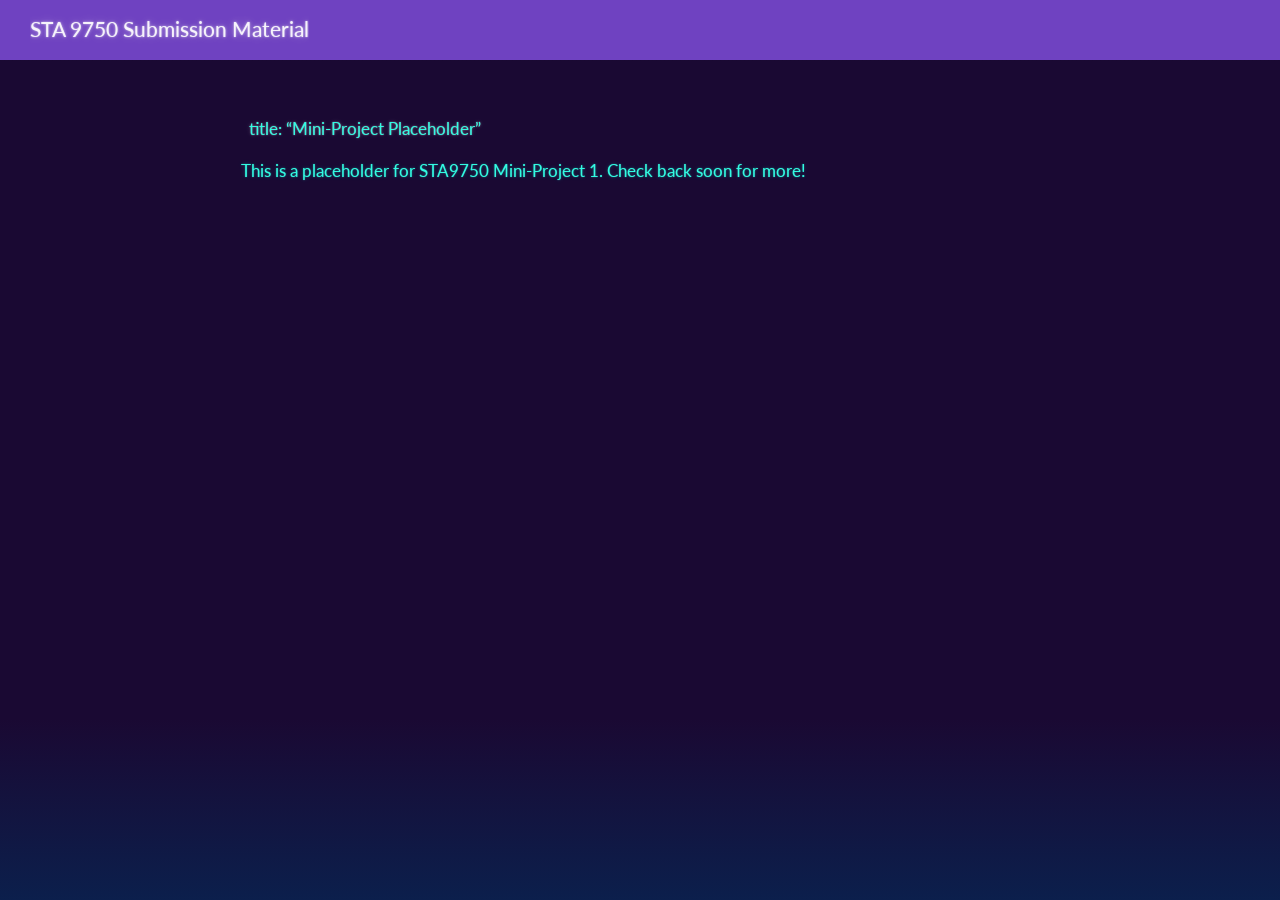
==== docs/mp01.html @ c8400862 "2" ====
<!DOCTYPE html>
<html xmlns="http://www.w3.org/1999/xhtml" lang="en" xml:lang="en"><head>

<meta charset="utf-8">
<meta name="generator" content="quarto-1.10.18">

<meta name="viewport" content="width=device-width, initial-scale=1.0, user-scalable=yes">


<title>mp01 – STA 9750 Submission Material</title>
<style>
/* Default styles provided by pandoc.
** See https://pandoc.org/MANUAL.html#variables-for-html for config info.
*/
span.smallcaps{font-variant: small-caps;}
div.columns{display: flex; gap: 1.5em;}
div.column{flex: auto;}
@media screen {
div.columns{gap: min(4vw, 1.5em);}
div.column{overflow-x: auto;}
}
div.hanging-indent{margin-left: 1.5em; text-indent: -1.5em;}
ul.task-list{list-style: none;}
ul.task-list li input[type="checkbox"] {
  width: 0.8em;
  margin: 0 0.8em 0.2em -1em; /* quarto-specific, see https://github.com/quarto-dev/quarto-cli/issues/4556 */ 
  vertical-align: middle;
}
</style>


<script src="site_libs/quarto-nav/quarto-nav.js"></script>
<script src="site_libs/quarto-nav/headroom.min.js"></script>
<script src="site_libs/clipboard/clipboard.min.js"></script>
<script src="site_libs/quarto-search/autocomplete.umd.js"></script>
<script src="site_libs/quarto-search/fuse.min.js"></script>
<script src="site_libs/quarto-search/quarto-search.js"></script>
<meta name="quarto:offset" content="./">
<script src="site_libs/quarto-html/quarto.js" type="module"></script>
<script src="site_libs/quarto-html/tabsets/tabsets.js" type="module"></script>
<script src="site_libs/quarto-html/popper.min.js"></script>
<script src="site_libs/quarto-html/tippy.umd.min.js"></script>
<script src="site_libs/quarto-html/anchor.min.js"></script>
<link href="site_libs/quarto-html/tippy.css" rel="stylesheet">
<link href="site_libs/quarto-html/quarto-syntax-highlighting-dark-b85bc7c33db8c58e0ec93c3465666fed.css" rel="stylesheet" id="quarto-text-highlighting-styles">
<script src="site_libs/bootstrap/bootstrap.min.js"></script>
<link href="site_libs/bootstrap/bootstrap-icons.css" rel="stylesheet">
<link href="site_libs/bootstrap/bootstrap-5c36933dbce0238e8d12d011fd2dd1ab.min.css" rel="stylesheet" append-hash="true" id="quarto-bootstrap" data-mode="dark">
<script id="quarto-search-options" type="application/json">{
  "location": "navbar",
  "copy-button": false,
  "collapse-after": 3,
  "panel-placement": "end",
  "type": "overlay",
  "limit": 50,
  "keyboard-shortcut": [
    "f",
    "/",
    "s"
  ],
  "show-item-context": false,
  "language": {
    "search-no-results-text": "No results",
    "search-matching-documents-text": "matching documents",
    "search-copy-link-title": "Copy link to search",
    "search-hide-matches-text": "Hide additional matches",
    "search-more-match-text": "more match in this document",
    "search-more-matches-text": "more matches in this document",
    "search-clear-button-title": "Clear",
    "search-text-placeholder": "",
    "search-detached-cancel-button-title": "Cancel",
    "search-submit-button-title": "Submit",
    "search-label": "Search"
  }
}</script>


</head>

<body class="nav-fixed fullcontent quarto-light">

<div id="quarto-search-results"></div>
  <header id="quarto-header" class="headroom fixed-top">
    <nav class="navbar navbar-expand-lg " data-bs-theme="dark">
      <div class="navbar-container container-fluid">
      <div class="navbar-brand-container mx-auto">
    <a class="navbar-brand" href="./index.html">
    <span class="navbar-title">STA 9750 Submission Material</span>
    </a>
  </div>
        <div class="quarto-navbar-tools tools-end">
</div>
      </div> <!-- /container-fluid -->
    </nav>
</header>
<!-- content -->
<div id="quarto-content" class="quarto-container page-columns page-rows-contents page-layout-article page-navbar">
<!-- sidebar -->
<!-- margin-sidebar -->
    
<!-- main -->
<main class="content" id="quarto-document-content"><header id="title-block-header" class="quarto-title-block"></header>




<table class="caption-top table">
<tbody>
<tr class="odd">
<td>title: “Mini-Project Placeholder”</td>
</tr>
</tbody>
</table>
<p>This is a placeholder for STA9750 Mini-Project 1. Check back soon for more!</p>



</main> <!-- /main -->
<script id="quarto-html-after-body" type="application/javascript">
  window.document.addEventListener("DOMContentLoaded", function (event) {
    const icon = "";
    const anchorJS = new window.AnchorJS();
    anchorJS.options = {
      placement: 'right',
      icon: icon
    };
    anchorJS.add('.anchored');
    const isCodeAnnotation = (el) => {
      for (const clz of el.classList) {
        if (clz.startsWith('code-annotation-')) {                     
          return true;
        }
      }
      return false;
    }
    const onCopySuccess = function(e) {
      // button target
      const button = e.trigger;
      // don't keep focus
      button.blur();
      // flash "checked"
      button.classList.add('code-copy-button-checked');
      var currentTitle = button.getAttribute("title");
      button.setAttribute("title", "Copied!");
      let tooltip;
      if (window.bootstrap) {
        button.setAttribute("data-bs-toggle", "tooltip");
        button.setAttribute("data-bs-placement", "left");
        button.setAttribute("data-bs-title", "Copied!");
        tooltip = new bootstrap.Tooltip(button, 
          { trigger: "manual", 
            customClass: "code-copy-button-tooltip",
            offset: [0, -8]});
        tooltip.show();    
      }
      setTimeout(function() {
        if (tooltip) {
          tooltip.hide();
          button.removeAttribute("data-bs-title");
          button.removeAttribute("data-bs-toggle");
          button.removeAttribute("data-bs-placement");
        }
        button.setAttribute("title", currentTitle);
        button.classList.remove('code-copy-button-checked');
      }, 1000);
      // clear code selection
      e.clearSelection();
    }
    const getTextToCopy = function(trigger) {
      const outerScaffold = trigger.parentElement.cloneNode(true);
      const codeEl = outerScaffold.querySelector('code');
      for (const childEl of codeEl.children) {
        if (isCodeAnnotation(childEl)) {
          childEl.remove();
        }
      }
      return codeEl.innerText;
    }
    const clipboard = new window.ClipboardJS('.code-copy-button:not([data-in-quarto-modal])', {
      text: getTextToCopy
    });
    clipboard.on('success', onCopySuccess);
    if (window.document.getElementById('quarto-embedded-source-code-modal')) {
      const clipboardModal = new window.ClipboardJS('.code-copy-button[data-in-quarto-modal]', {
        text: getTextToCopy,
        container: window.document.getElementById('quarto-embedded-source-code-modal')
      });
      clipboardModal.on('success', onCopySuccess);
    }
      var localhostRegex = new RegExp(/^(?:http|https):\/\/localhost\:?[0-9]*\//);
      var mailtoRegex = new RegExp(/^mailto:/);
        var filterRegex = new RegExp("https:\/\/suekelj\.github\.io\/STA9750-2026-FALL\/");
      var isInternal = (href) => {
          return filterRegex.test(href) || localhostRegex.test(href) || mailtoRegex.test(href);
      }
      // Inspect non-navigation links and adorn them if external
     var links = window.document.querySelectorAll('a[href]:not(.nav-link):not(.navbar-brand):not(.toc-action):not(.sidebar-link):not(.sidebar-item-toggle):not(.pagination-link):not(.no-external):not([aria-hidden]):not(.dropdown-item):not(.quarto-navigation-tool):not(.about-link)');
      for (var i=0; i<links.length; i++) {
        const link = links[i];
        if (!isInternal(link.href)) {
          // undo the damage that might have been done by quarto-nav.js in the case of
          // links that we want to consider external
          if (link.dataset.originalHref !== undefined) {
            link.href = link.dataset.originalHref;
          }
        }
      }
    function tippyHover(el, contentFn, onTriggerFn, onUntriggerFn) {
      const config = {
        allowHTML: true,
        maxWidth: 500,
        delay: 100,
        arrow: false,
        appendTo: function(el) {
            return el.parentElement;
        },
        interactive: true,
        interactiveBorder: 10,
        theme: 'quarto',
        placement: 'bottom-start',
      };
      if (contentFn) {
        config.content = contentFn;
      }
      if (onTriggerFn) {
        config.onTrigger = onTriggerFn;
      }
      if (onUntriggerFn) {
        config.onUntrigger = onUntriggerFn;
      }
      window.tippy(el, config); 
    }
    const noterefs = window.document.querySelectorAll('a[role="doc-noteref"]');
    for (var i=0; i<noterefs.length; i++) {
      const ref = noterefs[i];
      tippyHover(ref, function() {
        // use id or data attribute instead here
        let href = ref.getAttribute('data-footnote-href') || ref.getAttribute('href');
        try { href = new URL(href).hash; } catch {}
        const id = href.replace(/^#\/?/, "");
        const note = window.document.getElementById(id);
        if (note) {
          return note.innerHTML;
        } else {
          return "";
        }
      });
    }
    const xrefs = window.document.querySelectorAll('a.quarto-xref');
    const processXRef = (id, note) => {
      // Strip column container classes
      const stripColumnClz = (el) => {
        el.classList.remove("page-full", "page-columns");
        if (el.children) {
          for (const child of el.children) {
            stripColumnClz(child);
          }
        }
      }
      stripColumnClz(note)
      if (id === null || id.startsWith('sec-')) {
        // Special case sections, only their first couple elements
        const container = document.createElement("div");
        if (note.children && note.children.length > 2) {
          container.appendChild(note.children[0].cloneNode(true));
          for (let i = 1; i < note.children.length; i++) {
            const child = note.children[i];
            if (child.tagName === "P" && child.innerText === "") {
              continue;
            } else {
              container.appendChild(child.cloneNode(true));
              break;
            }
          }
          if (window.Quarto?.typesetMath) {
            window.Quarto.typesetMath(container);
          }
          return container.innerHTML
        } else {
          if (window.Quarto?.typesetMath) {
            window.Quarto.typesetMath(note);
          }
          return note.innerHTML;
        }
      } else {
        // Remove any anchor links if they are present
        const anchorLink = note.querySelector('a.anchorjs-link');
        if (anchorLink) {
          anchorLink.remove();
        }
        if (window.Quarto?.typesetMath) {
          window.Quarto.typesetMath(note);
        }
        if (note.classList.contains("callout")) {
          return note.outerHTML;
        } else {
          return note.innerHTML;
        }
      }
    }
    for (var i=0; i<xrefs.length; i++) {
      const xref = xrefs[i];
      tippyHover(xref, undefined, function(instance) {
        instance.disable();
        let url = xref.getAttribute('href');
        let hash = undefined; 
        if (url.startsWith('#')) {
          hash = url;
        } else {
          try { hash = new URL(url).hash; } catch {}
        }
        if (hash) {
          const id = hash.replace(/^#\/?/, "");
          const note = window.document.getElementById(id);
          if (note !== null) {
            try {
              const html = processXRef(id, note.cloneNode(true));
              instance.setContent(html);
            } finally {
              instance.enable();
              instance.show();
            }
          } else {
            // See if we can fetch this
            fetch(url.split('#')[0])
            .then(res => res.text())
            .then(html => {
              const parser = new DOMParser();
              const htmlDoc = parser.parseFromString(html, "text/html");
              const note = htmlDoc.getElementById(id);
              if (note !== null) {
                const html = processXRef(id, note);
                instance.setContent(html);
              } 
            }).finally(() => {
              instance.enable();
              instance.show();
            });
          }
        } else {
          // See if we can fetch a full url (with no hash to target)
          // This is a special case and we should probably do some content thinning / targeting
          fetch(url)
          .then(res => res.text())
          .then(html => {
            const parser = new DOMParser();
            const htmlDoc = parser.parseFromString(html, "text/html");
            const note = htmlDoc.querySelector('main.content');
            if (note !== null) {
              // This should only happen for chapter cross references
              // (since there is no id in the URL)
              // remove the first header
              if (note.children.length > 0 && note.children[0].tagName === "HEADER") {
                note.children[0].remove();
              }
              const html = processXRef(null, note);
              instance.setContent(html);
            } 
          }).finally(() => {
            instance.enable();
            instance.show();
          });
        }
      }, function(instance) {
      });
    }
        let selectedAnnoteEl;
        const selectorForAnnotation = ( cell, annotation) => {
          let cellAttr = 'data-code-cell="' + cell + '"';
          let lineAttr = 'data-code-annotation="' +  annotation + '"';
          const selector = 'span[' + cellAttr + '][' + lineAttr + ']';
          return selector;
        }
        const selectCodeLines = (annoteEl) => {
          const doc = window.document;
          const targetCell = annoteEl.getAttribute("data-target-cell");
          const targetAnnotation = annoteEl.getAttribute("data-target-annotation");
          const annoteSpan = window.document.querySelector(selectorForAnnotation(targetCell, targetAnnotation));
          const lines = annoteSpan.getAttribute("data-code-lines").split(",");
          const lineIds = lines.map((line) => {
            return targetCell + "-" + line;
          })
          let top = null;
          let height = null;
          let parent = null;
          if (lineIds.length > 0) {
              //compute the position of the single el (top and bottom and make a div)
              const el = window.document.getElementById(lineIds[0]);
              top = el.offsetTop;
              height = el.offsetHeight;
              parent = el.parentElement.parentElement;
            if (lineIds.length > 1) {
              const lastEl = window.document.getElementById(lineIds[lineIds.length - 1]);
              const bottom = lastEl.offsetTop + lastEl.offsetHeight;
              height = bottom - top;
            }
            if (top !== null && height !== null && parent !== null) {
              // cook up a div (if necessary) and position it 
              let div = window.document.getElementById("code-annotation-line-highlight");
              if (div === null) {
                div = window.document.createElement("div");
                div.setAttribute("id", "code-annotation-line-highlight");
                div.style.position = 'absolute';
                parent.appendChild(div);
              }
              div.style.top = top - 2 + "px";
              div.style.height = height + 4 + "px";
              div.style.left = 0;
              let gutterDiv = window.document.getElementById("code-annotation-line-highlight-gutter");
              if (gutterDiv === null) {
                gutterDiv = window.document.createElement("div");
                gutterDiv.setAttribute("id", "code-annotation-line-highlight-gutter");
                gutterDiv.style.position = 'absolute';
                const codeCell = window.document.getElementById(targetCell);
                const gutter = codeCell.querySelector('.code-annotation-gutter');
                gutter.appendChild(gutterDiv);
              }
              gutterDiv.style.top = top - 2 + "px";
              gutterDiv.style.height = height + 4 + "px";
            }
            selectedAnnoteEl = annoteEl;
          }
        };
        const unselectCodeLines = () => {
          const elementsIds = ["code-annotation-line-highlight", "code-annotation-line-highlight-gutter"];
          elementsIds.forEach((elId) => {
            const div = window.document.getElementById(elId);
            if (div) {
              div.remove();
            }
          });
          selectedAnnoteEl = undefined;
        };
          // Handle positioning of the toggle
      window.addEventListener(
        "resize",
        throttle(() => {
          elRect = undefined;
          if (selectedAnnoteEl) {
            selectCodeLines(selectedAnnoteEl);
          }
        }, 10)
      );
      function throttle(fn, ms) {
      let throttle = false;
      let timer;
        return (...args) => {
          if(!throttle) { // first call gets through
              fn.apply(this, args);
              throttle = true;
          } else { // all the others get throttled
              if(timer) clearTimeout(timer); // cancel #2
              timer = setTimeout(() => {
                fn.apply(this, args);
                timer = throttle = false;
              }, ms);
          }
        };
      }
        // Attach click handler to the DT
        const annoteDls = window.document.querySelectorAll('dt[data-target-cell]');
        for (const annoteDlNode of annoteDls) {
          annoteDlNode.addEventListener('click', (event) => {
            const clickedEl = event.target;
            if (clickedEl !== selectedAnnoteEl) {
              unselectCodeLines();
              const activeEl = window.document.querySelector('dt[data-target-cell].code-annotation-active');
              if (activeEl) {
                activeEl.classList.remove('code-annotation-active');
              }
              selectCodeLines(clickedEl);
              clickedEl.classList.add('code-annotation-active');
            } else {
              // Unselect the line
              unselectCodeLines();
              clickedEl.classList.remove('code-annotation-active');
            }
          });
        }
    const findCites = (el) => {
      const parentEl = el.parentElement;
      if (parentEl) {
        const cites = parentEl.dataset.cites;
        if (cites) {
          return {
            el,
            cites: cites.split(' ')
          };
        } else {
          return findCites(el.parentElement)
        }
      } else {
        return undefined;
      }
    };
    var bibliorefs = window.document.querySelectorAll('a[role="doc-biblioref"]');
    for (var i=0; i<bibliorefs.length; i++) {
      const ref = bibliorefs[i];
      const citeInfo = findCites(ref);
      if (citeInfo) {
        tippyHover(citeInfo.el, function() {
          var popup = window.document.createElement('div');
          citeInfo.cites.forEach(function(cite) {
            var citeDiv = window.document.createElement('div');
            citeDiv.classList.add('hanging-indent');
            citeDiv.classList.add('csl-entry');
            var biblioDiv = window.document.getElementById('ref-' + cite);
            if (biblioDiv) {
              citeDiv.innerHTML = biblioDiv.innerHTML;
            }
            popup.appendChild(citeDiv);
          });
          return popup.innerHTML;
        });
      }
    }
  });
  </script>
</div> <!-- /content -->




</body></html>
---- docs/site_libs/quarto-html/tippy.css ----
.tippy-box[data-animation=fade][data-state=hidden]{opacity:0}[data-tippy-root]{max-width:calc(100vw - 10px)}.tippy-box{position:relative;background-color:#333;color:#fff;border-radius:4px;font-size:14px;line-height:1.4;white-space:normal;outline:0;transition-property:transform,visibility,opacity}.tippy-box[data-placement^=top]>.tippy-arrow{bottom:0}.tippy-box[data-placement^=top]>.tippy-arrow:before{bottom:-7px;left:0;border-width:8px 8px 0;border-top-color:initial;transform-origin:center top}.tippy-box[data-placement^=bottom]>.tippy-arrow{top:0}.tippy-box[data-placement^=bottom]>.tippy-arrow:before{top:-7px;left:0;border-width:0 8px 8px;border-bottom-color:initial;transform-origin:center bottom}.tippy-box[data-placement^=left]>.tippy-arrow{right:0}.tippy-box[data-placement^=left]>.tippy-arrow:before{border-width:8px 0 8px 8px;border-left-color:initial;right:-7px;transform-origin:center left}.tippy-box[data-placement^=right]>.tippy-arrow{left:0}.tippy-box[data-placement^=right]>.tippy-arrow:before{left:-7px;border-width:8px 8px 8px 0;border-right-color:initial;transform-origin:center right}.tippy-box[data-inertia][data-state=visible]{transition-timing-function:cubic-bezier(.54,1.5,.38,1.11)}.tippy-arrow{width:16px;height:16px;color:#333}.tippy-arrow:before{content:"";position:absolute;border-color:transparent;border-style:solid}.tippy-content{position:relative;padding:5px 9px;z-index:1}
---- docs/site_libs/quarto-html/quarto-syntax-highlighting-dark-b85bc7c33db8c58e0ec93c3465666fed.css ----
/* quarto syntax highlight colors */
:root {
  --quarto-hl-al-color: #f07178;
  --quarto-hl-an-color: #d4d0ab;
  --quarto-hl-at-color: #00e0e0;
  --quarto-hl-bn-color: #d4d0ab;
  --quarto-hl-bu-color: #abe338;
  --quarto-hl-ch-color: #abe338;
  --quarto-hl-co-color: #f8f8f2;
  --quarto-hl-cv-color: #ffd700;
  --quarto-hl-cn-color: #ffd700;
  --quarto-hl-cf-color: #ffa07a;
  --quarto-hl-dt-color: #ffa07a;
  --quarto-hl-dv-color: #d4d0ab;
  --quarto-hl-do-color: #f8f8f2;
  --quarto-hl-er-color: #f07178;
  --quarto-hl-ex-color: #00e0e0;
  --quarto-hl-fl-color: #d4d0ab;
  --quarto-hl-fu-color: #ffa07a;
  --quarto-hl-im-color: #abe338;
  --quarto-hl-in-color: #d4d0ab;
  --quarto-hl-kw-color: #ffa07a;
  --quarto-hl-op-color: #ffa07a;
  --quarto-hl-ot-color: #00e0e0;
  --quarto-hl-pp-color: #dcc6e0;
  --quarto-hl-re-color: #00e0e0;
  --quarto-hl-sc-color: #abe338;
  --quarto-hl-ss-color: #abe338;
  --quarto-hl-st-color: #abe338;
  --quarto-hl-va-color: #00e0e0;
  --quarto-hl-vs-color: #abe338;
  --quarto-hl-wa-color: #dcc6e0;
}

/* other quarto variables */
:root {
  --quarto-font-monospace: SFMono-Regular, Menlo, Monaco, Consolas, "Liberation Mono", "Courier New", monospace;
}

/* syntax highlight based on Pandoc's rules */
pre > code.sourceCode > span {
  color: #f8f8f2;
}

code.sourceCode > span {
  color: #f8f8f2;
}

div.sourceCode,
div.sourceCode pre.sourceCode {
  color: #f8f8f2;
}

/* Normal */
code span {
  color: #f8f8f2;
}

/* Alert */
code span.al {
  color: #f07178;
}

/* Annotation */
code span.an {
  color: #d4d0ab;
}

/* Attribute */
code span.at {
  color: #00e0e0;
}

/* BaseN */
code span.bn {
  color: #d4d0ab;
}

/* BuiltIn */
code span.bu {
  color: #abe338;
}

/* ControlFlow */
code span.cf {
  font-weight: bold;
  color: #ffa07a;
}

/* Char */
code span.ch {
  color: #abe338;
}

/* Constant */
code span.cn {
  color: #ffd700;
}

/* Comment */
code span.co {
  font-style: italic;
  color: #f8f8f2;
}

/* CommentVar */
code span.cv {
  color: #ffd700;
}

/* Documentation */
code span.do {
  color: #f8f8f2;
}

/* DataType */
code span.dt {
  color: #ffa07a;
}

/* DecVal */
code span.dv {
  color: #d4d0ab;
}

/* Error */
code span.er {
  color: #f07178;
  text-decoration: underline;
}

/* Extension */
code span.ex {
  font-weight: bold;
  color: #00e0e0;
}

/* Float */
code span.fl {
  color: #d4d0ab;
}

/* Function */
code span.fu {
  color: #ffa07a;
}

/* Import */
code span.im {
  color: #abe338;
}

/* Information */
code span.in {
  color: #d4d0ab;
}

/* Keyword */
code span.kw {
  font-weight: bold;
  color: #ffa07a;
}

/* Operator */
code span.op {
  color: #ffa07a;
}

/* Other */
code span.ot {
  color: #00e0e0;
}

/* Preprocessor */
code span.pp {
  color: #dcc6e0;
}

/* RegionMarker */
code span.re {
  background-color: #f8f8f2;
  color: #00e0e0;
}

/* SpecialChar */
code span.sc {
  color: #abe338;
}

/* SpecialString */
code span.ss {
  color: #abe338;
}

/* String */
code span.st {
  color: #abe338;
}

/* Variable */
code span.va {
  color: #00e0e0;
}

/* VerbatimString */
code span.vs {
  color: #abe338;
}

/* Warning */
code span.wa {
  color: #dcc6e0;
}

.prevent-inlining {
  content: "</";
}

/*# sourceMappingURL=4ed8f1090dec6531da29ab00902aa718.css.map */
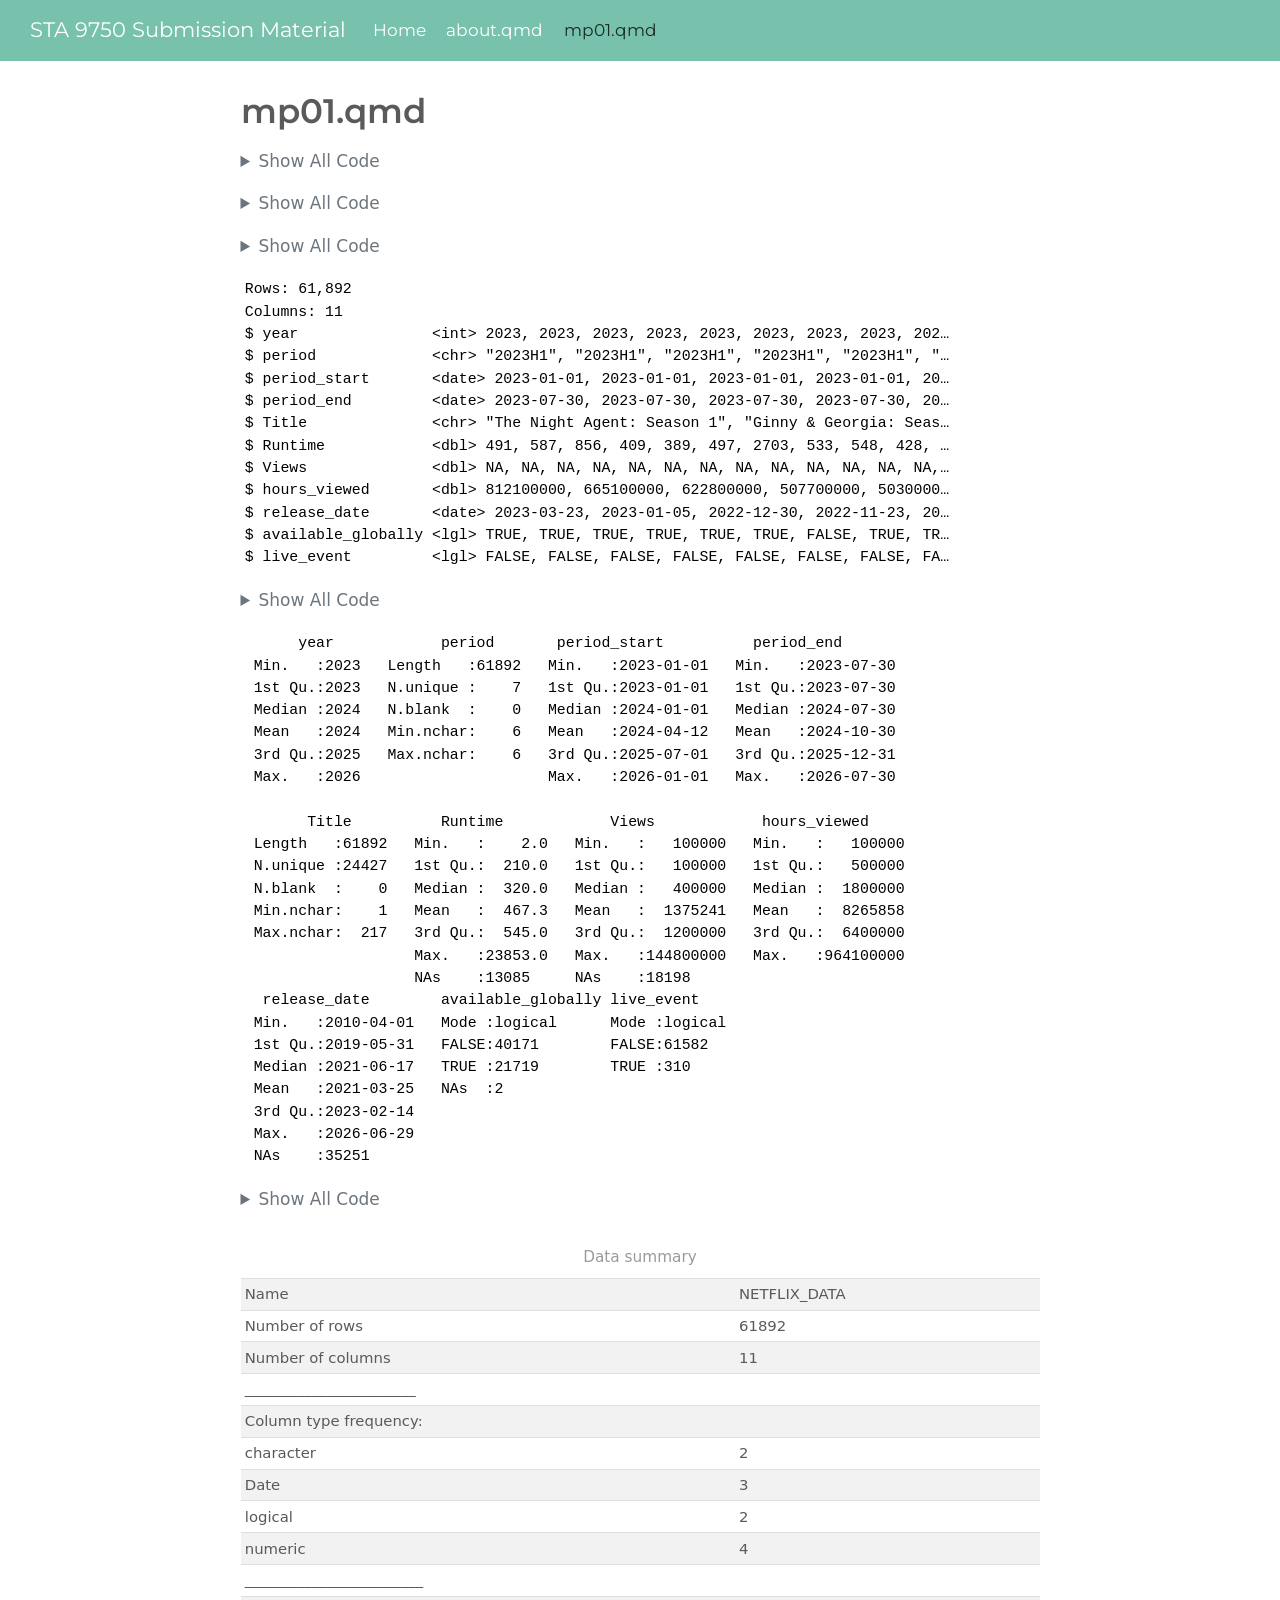
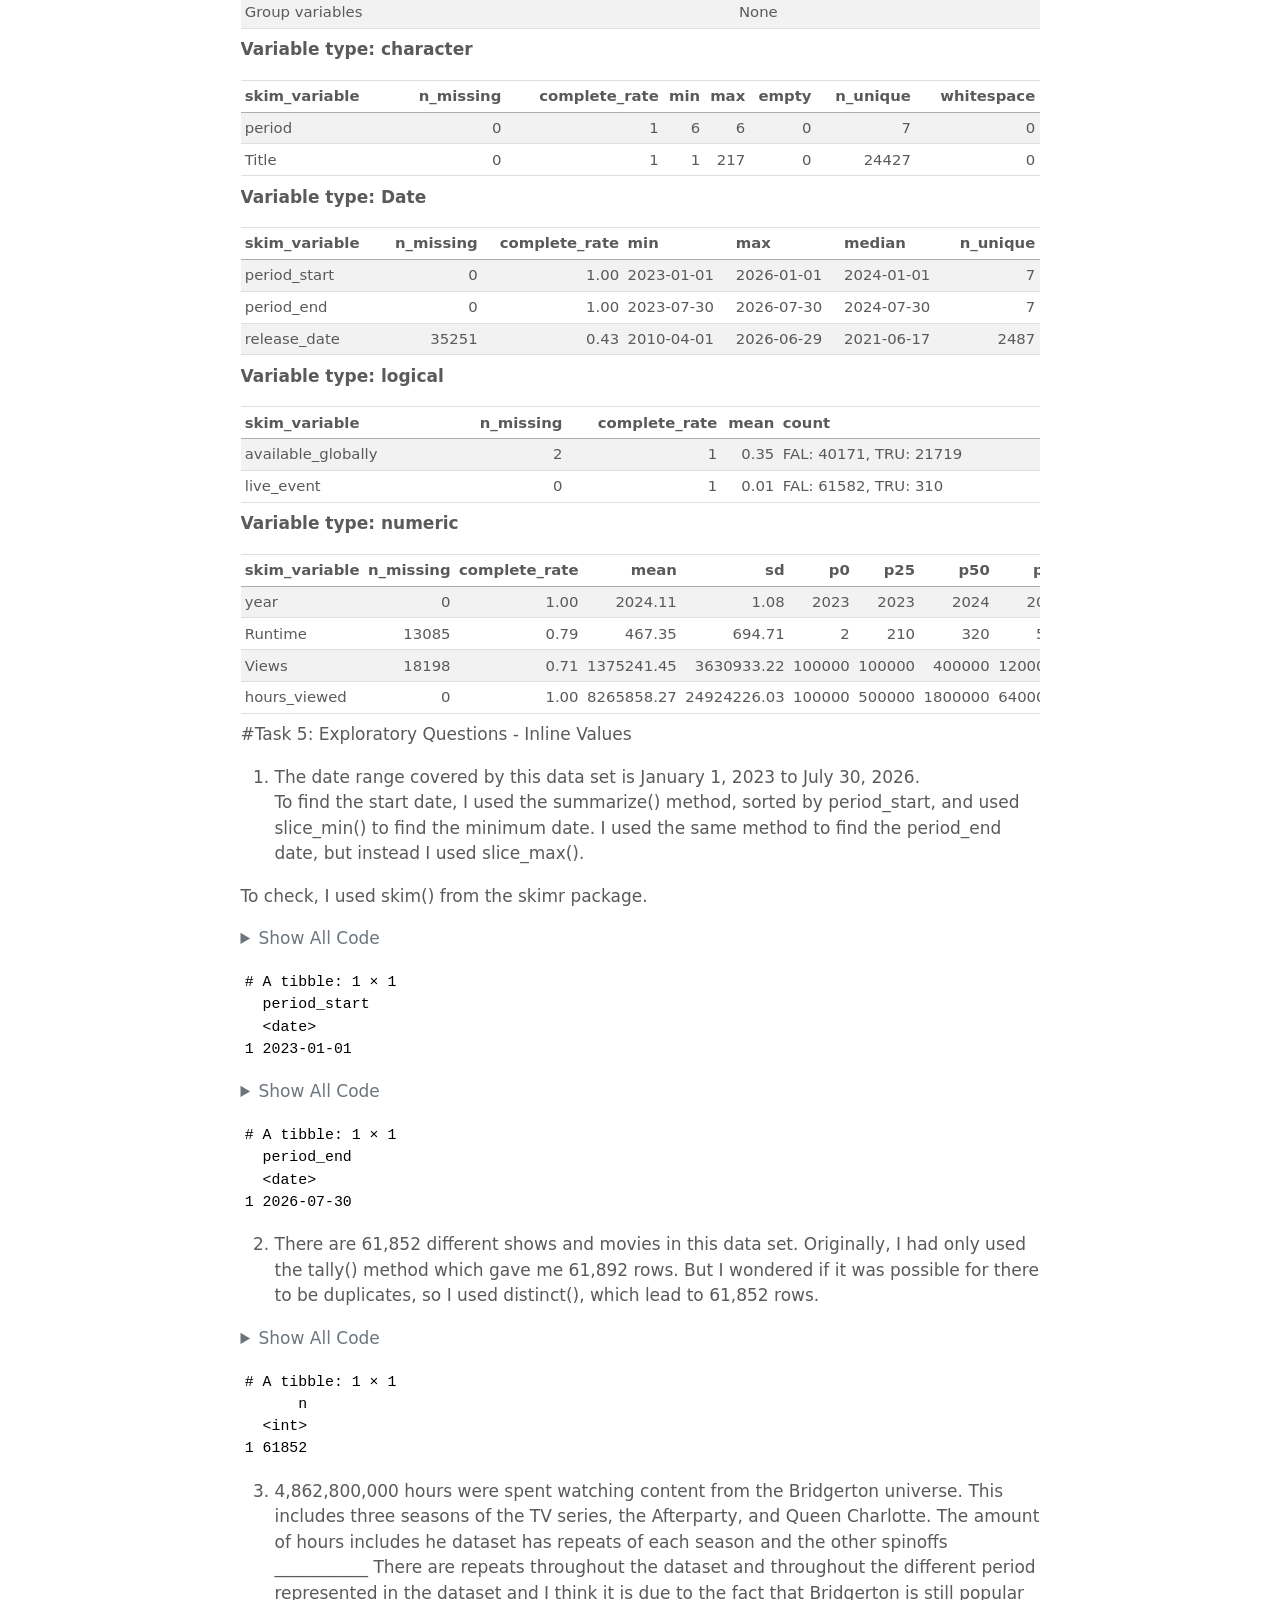
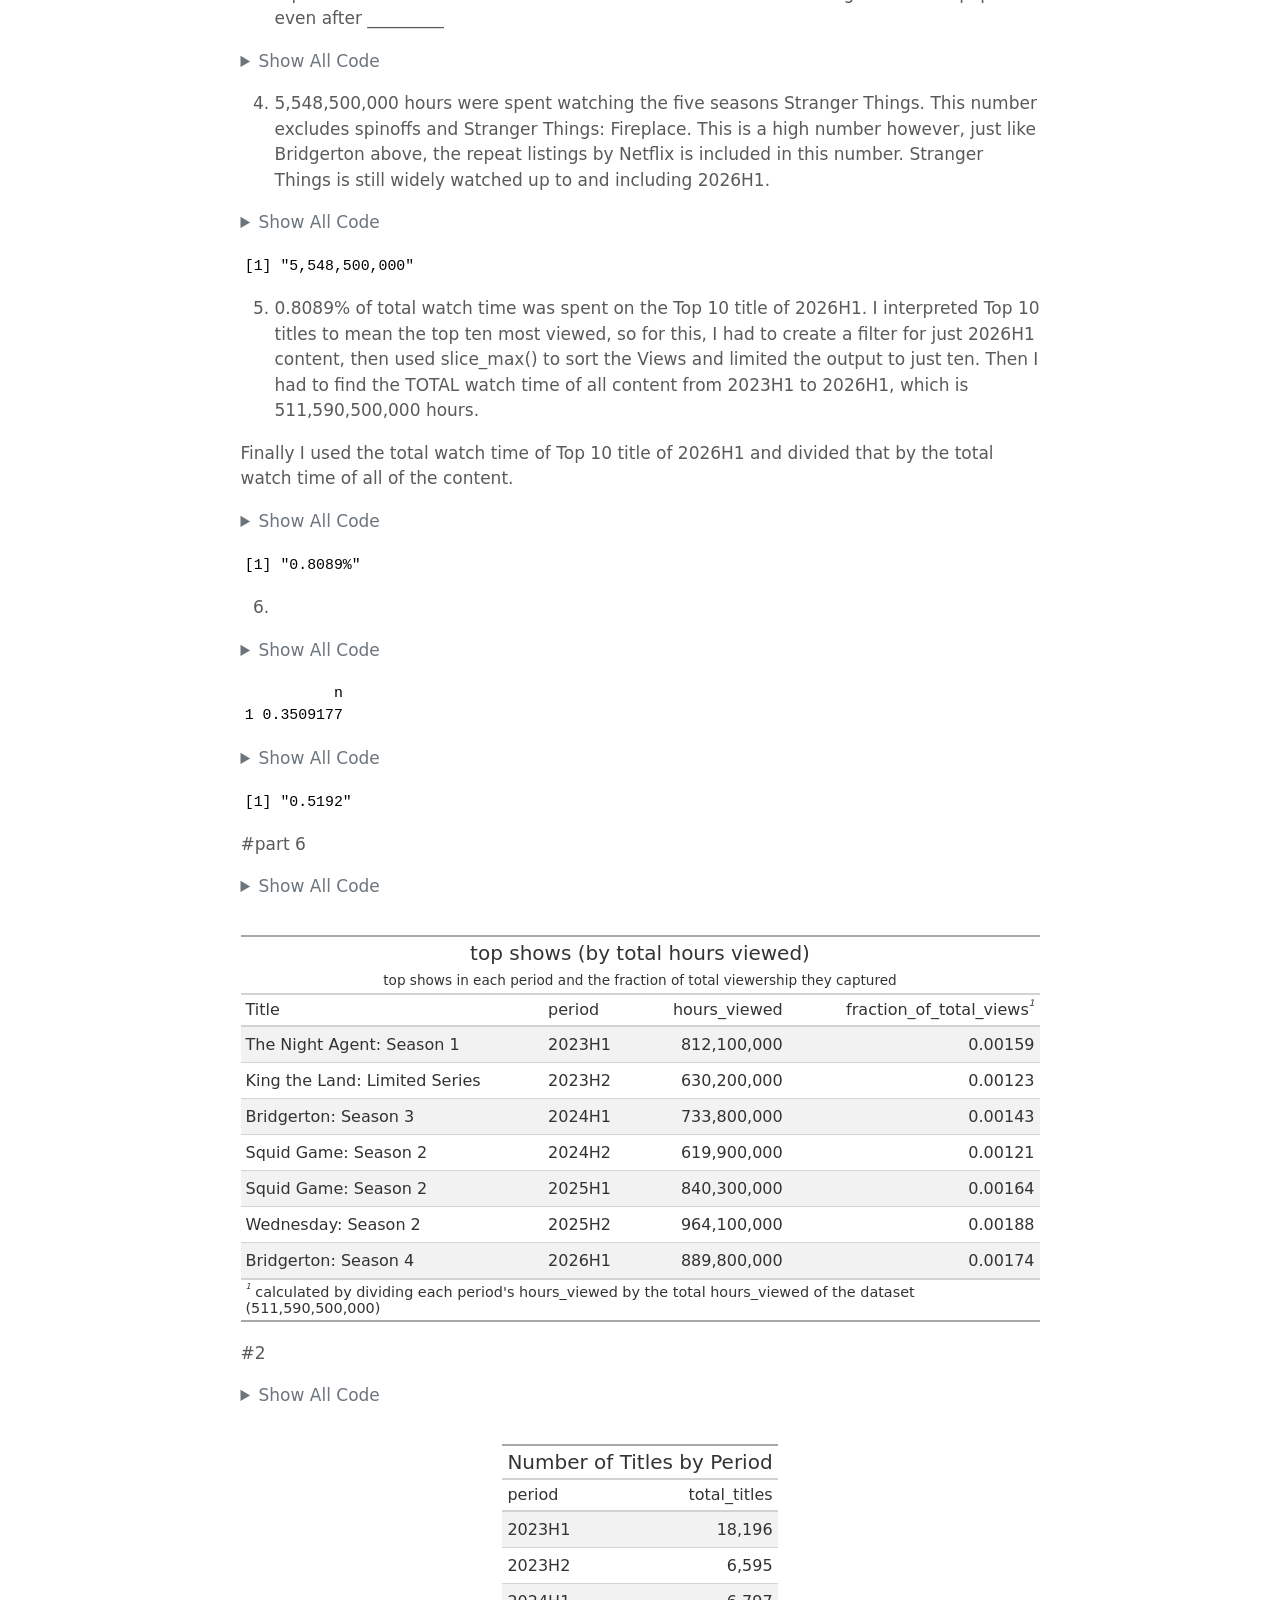
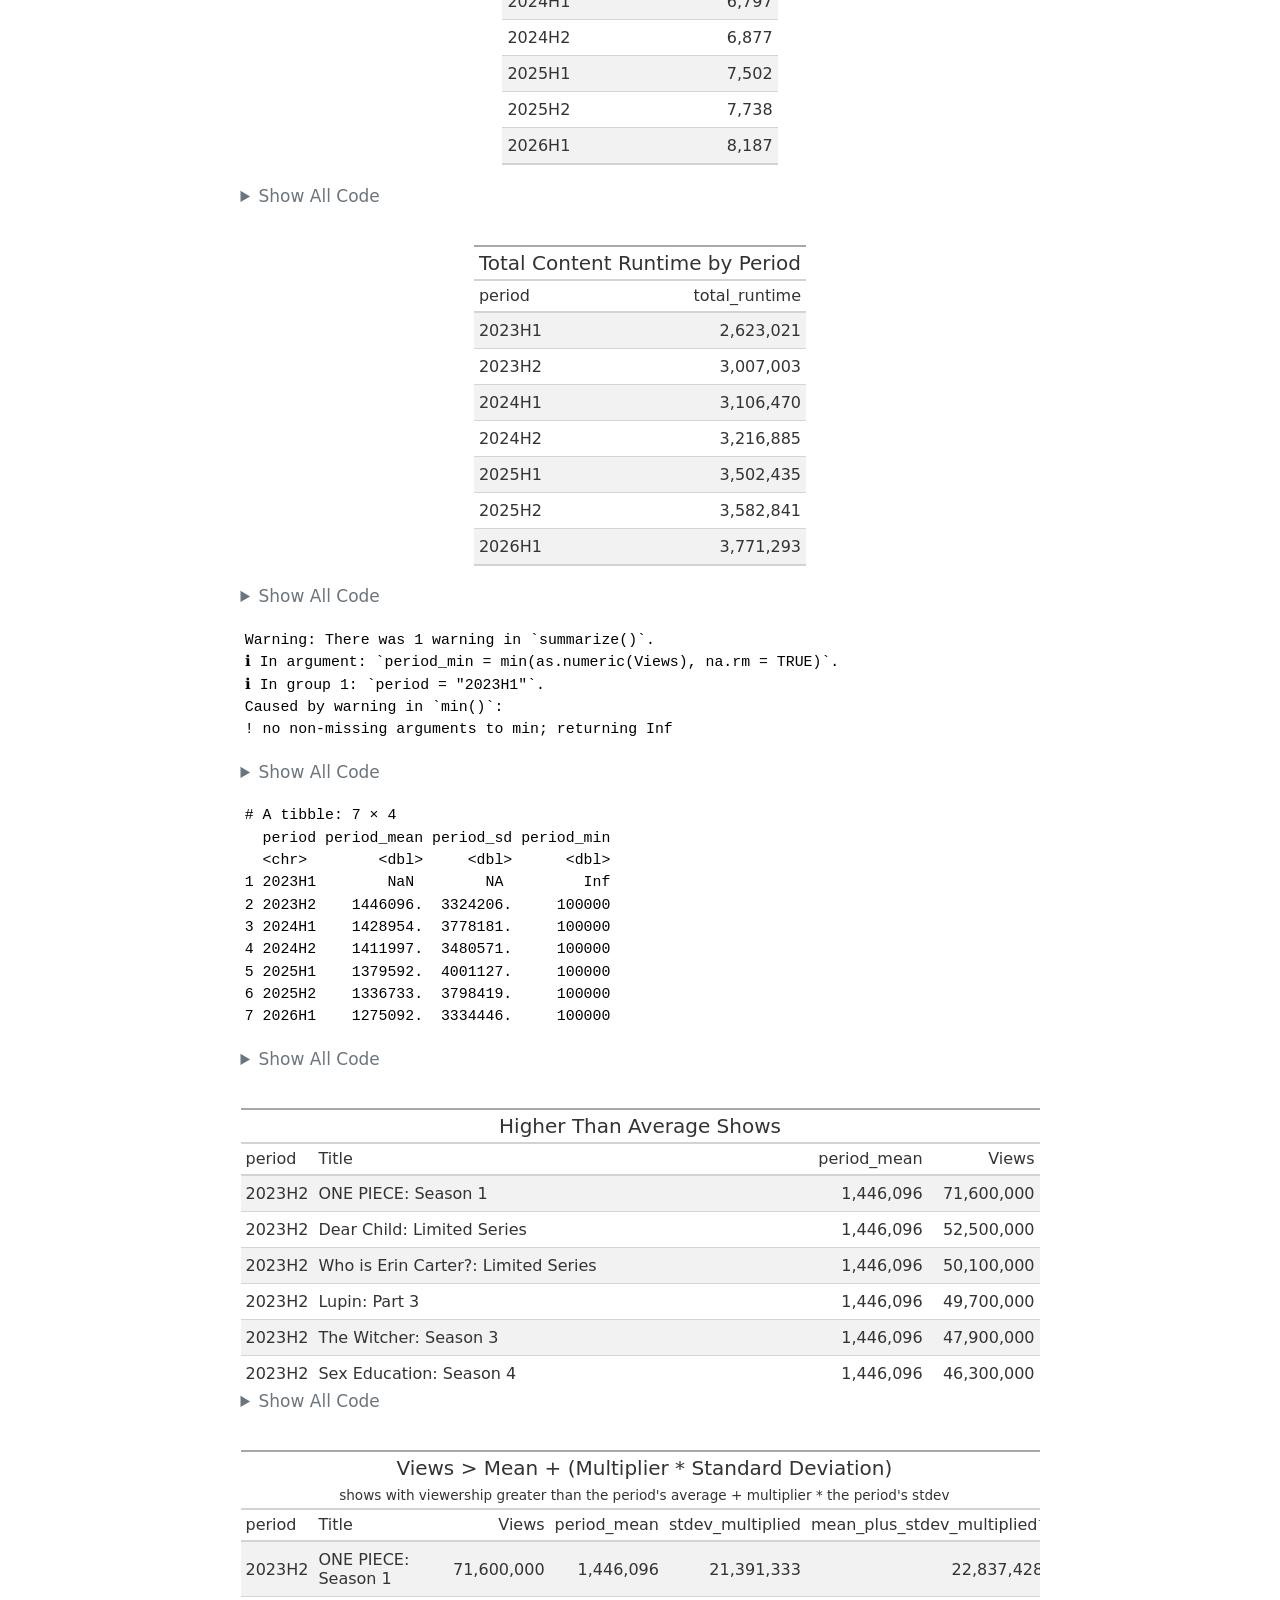
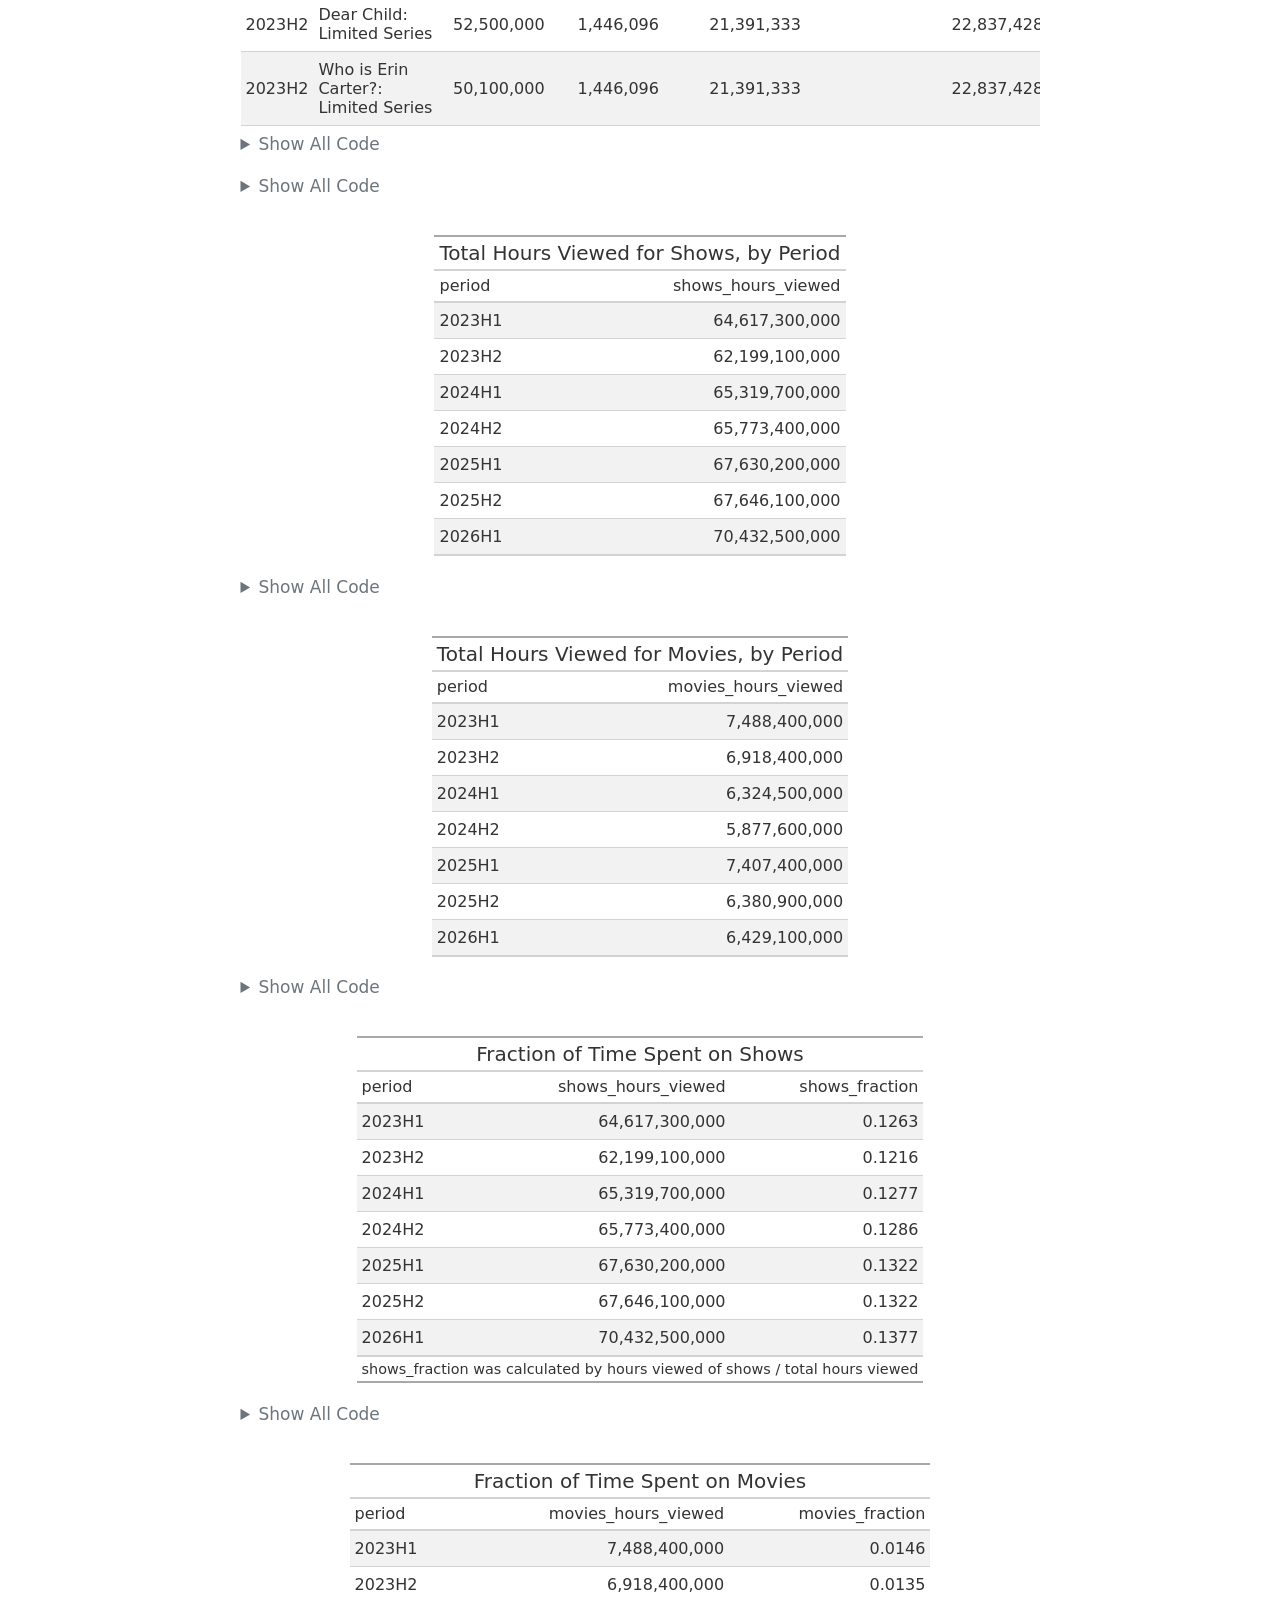
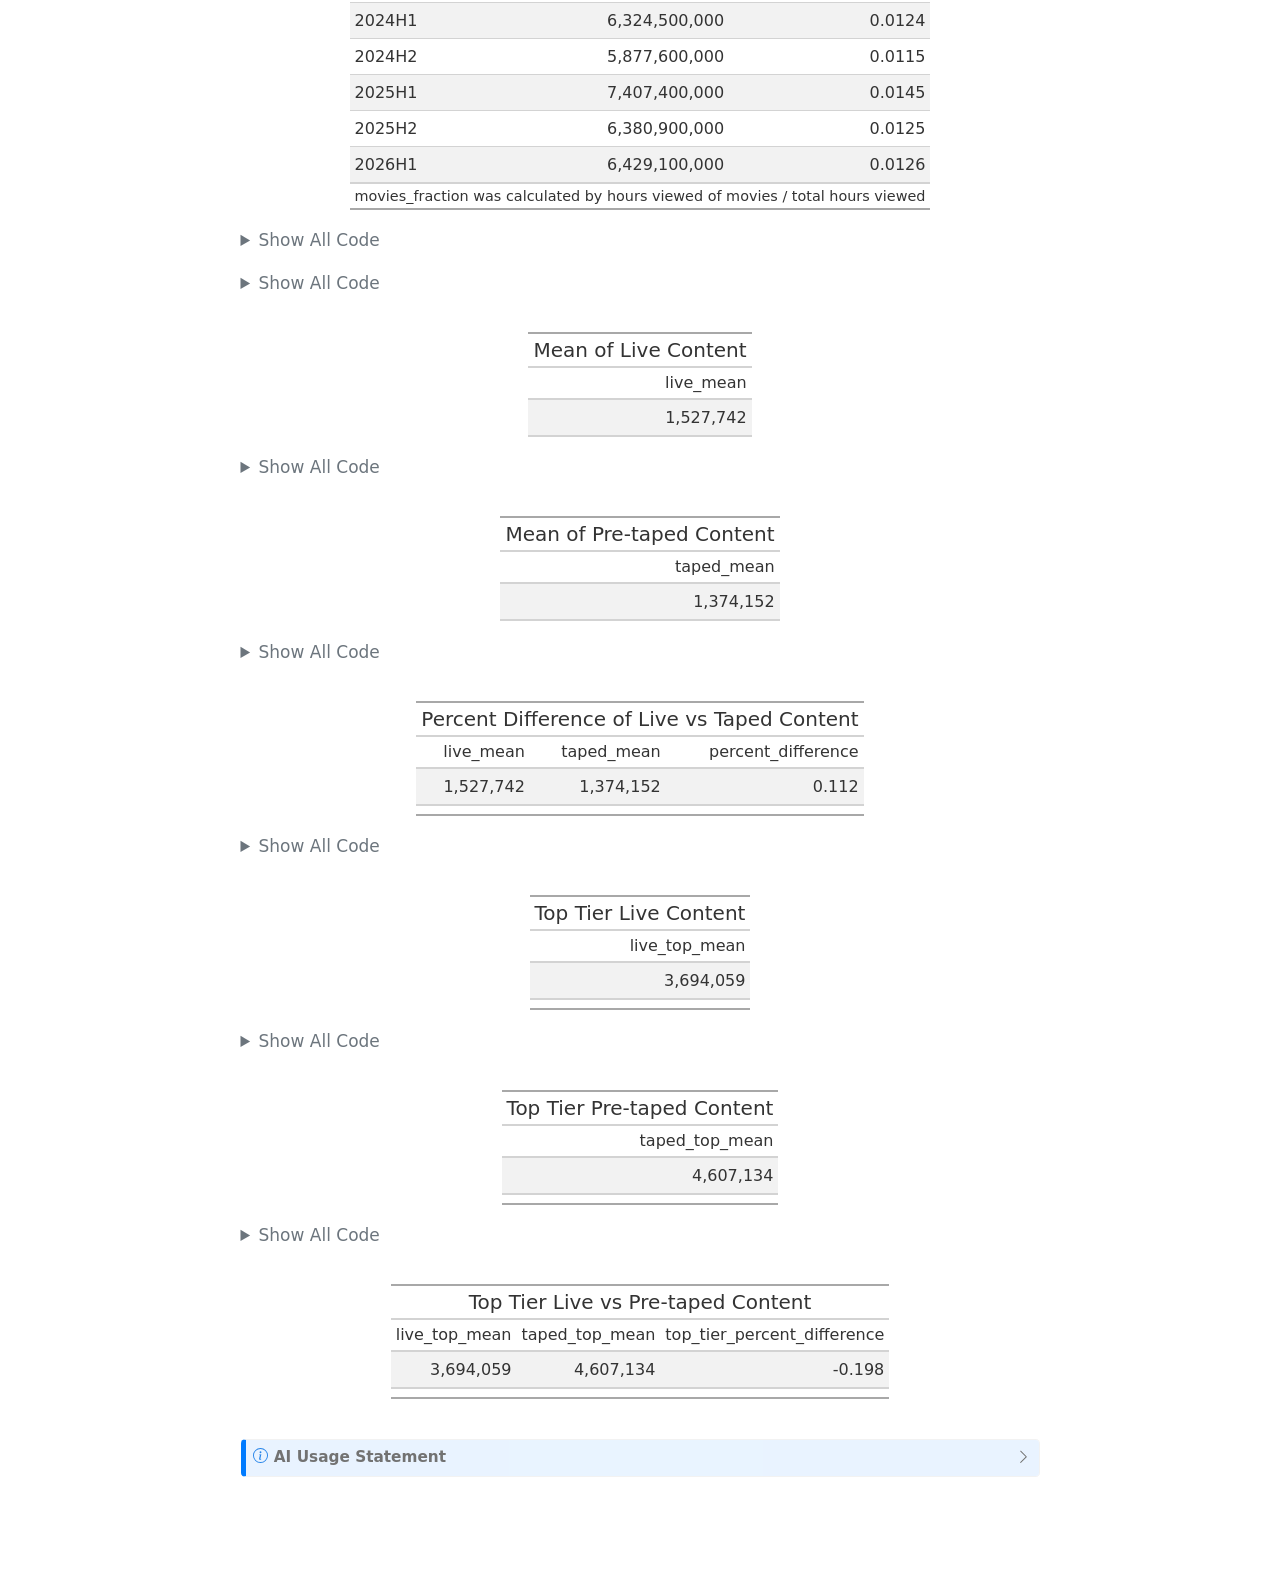
==== commit 59a02255: "1" ====
--- a/docs/mp01.html
+++ b/docs/mp01.html
@@ -7,7 +7,7 @@
 <meta name="viewport" content="width=device-width, initial-scale=1.0, user-scalable=yes">
 
 
-<title>mp01 – STA 9750 Submission Material</title>
+<title>mp01.qmd – STA 9750 Submission Material</title>
 <style>
 /* Default styles provided by pandoc.
 ** See https://pandoc.org/MANUAL.html#variables-for-html for config info.
@@ -25,6 +25,41 @@
   width: 0.8em;
   margin: 0 0.8em 0.2em -1em; /* quarto-specific, see https://github.com/quarto-dev/quarto-cli/issues/4556 */ 
   vertical-align: middle;
+}
+/* CSS for syntax highlighting */
+html { -webkit-text-size-adjust: 100%; }
+pre > code.sourceCode { white-space: pre; position: relative; }
+pre > code.sourceCode > span { display: inline-block; line-height: 1.25; }
+pre > code.sourceCode > span:empty { height: 1.2em; }
+.sourceCode { overflow: visible; }
+code.sourceCode > span { color: inherit; text-decoration: inherit; }
+div.sourceCode { margin: 1em 0; }
+pre.sourceCode { margin: 0; }
+@media screen {
+div.sourceCode { overflow: auto; }
+}
+@media print {
+pre > code.sourceCode { white-space: pre-wrap; }
+pre > code.sourceCode > span { text-indent: -5em; padding-left: 5em; }
+}
+pre.numberSource code
+  { counter-reset: source-line 0; }
+pre.numberSource code > span
+  { position: relative; left: -4em; counter-increment: source-line; }
+pre.numberSource code > span > a:first-child::before
+  { content: counter(source-line);
+    position: relative; left: -1em; text-align: right; vertical-align: baseline;
+    border: none; display: inline-block;
+    -webkit-touch-callout: none; -webkit-user-select: none;
+    -khtml-user-select: none; -moz-user-select: none;
+    -ms-user-select: none; user-select: none;
+    padding: 0 4px; width: 4em;
+  }
+pre.numberSource { margin-left: 3em;  padding-left: 4px; }
+div.sourceCode
+  {   }
+@media screen {
+pre > code.sourceCode > span > a:first-child::before { text-decoration: underline; }
 }
 </style>
 
@@ -42,10 +77,10 @@
 <script src="site_libs/quarto-html/tippy.umd.min.js"></script>
 <script src="site_libs/quarto-html/anchor.min.js"></script>
 <link href="site_libs/quarto-html/tippy.css" rel="stylesheet">
-<link href="site_libs/quarto-html/quarto-syntax-highlighting-dark-b85bc7c33db8c58e0ec93c3465666fed.css" rel="stylesheet" id="quarto-text-highlighting-styles">
+<link href="site_libs/quarto-html/quarto-syntax-highlighting-64a204ab8560d761af7679ceaba22944.css" rel="stylesheet" id="quarto-text-highlighting-styles">
 <script src="site_libs/bootstrap/bootstrap.min.js"></script>
 <link href="site_libs/bootstrap/bootstrap-icons.css" rel="stylesheet">
-<link href="site_libs/bootstrap/bootstrap-5c36933dbce0238e8d12d011fd2dd1ab.min.css" rel="stylesheet" append-hash="true" id="quarto-bootstrap" data-mode="dark">
+<link href="site_libs/bootstrap/bootstrap-fbfffd53e612ab2c1d859e2bf652f7fd.min.css" rel="stylesheet" append-hash="true" id="quarto-bootstrap" data-mode="light">
 <script id="quarto-search-options" type="application/json">{
   "location": "navbar",
   "copy-button": false,
@@ -88,7 +123,27 @@
     <span class="navbar-title">STA 9750 Submission Material</span>
     </a>
   </div>
-        <div class="quarto-navbar-tools tools-end">
+          <button class="navbar-toggler" type="button" data-bs-toggle="collapse" data-bs-target="#navbarCollapse" aria-controls="navbarCollapse" role="menu" aria-expanded="false" aria-label="Toggle navigation" onclick="if (window.quartoToggleHeadroom) { window.quartoToggleHeadroom(); }">
+  <span class="navbar-toggler-icon"></span>
+</button>
+          <div class="collapse navbar-collapse" id="navbarCollapse">
+            <ul class="navbar-nav navbar-nav-scroll me-auto">
+  <li class="nav-item">
+    <a class="nav-link" href="./index.html"> 
+<span class="menu-text">Home</span></a>
+  </li>  
+  <li class="nav-item">
+    <span class="nav-link">
+<span class="menu-text">about.qmd</span>
+    </span>
+  </li>  
+  <li class="nav-item">
+    <a class="nav-link active" href="./mp01.html" aria-current="page"> 
+<span class="menu-text">mp01.qmd</span></a>
+  </li>  
+</ul>
+          </div> <!-- /navcollapse -->
+            <div class="quarto-navbar-tools">
 </div>
       </div> <!-- /container-fluid -->
     </nav>
@@ -99,19 +154,70192 @@
 <!-- margin-sidebar -->
     
 <!-- main -->
-<main class="content" id="quarto-document-content"><header id="title-block-header" class="quarto-title-block"></header>
-
-
-
-
-<table class="caption-top table">
+<main class="content" id="quarto-document-content">
+
+<header id="title-block-header" class="quarto-title-block default">
+<div class="quarto-title">
+<h1 class="title">mp01.qmd</h1>
+</div>
+
+
+
+<div class="quarto-title-meta">
+
+    
+  
+    
+  </div>
+  
+
+
+</header>
+
+
+<div class="cell">
+<details class="code-fold">
+<summary>Show All Code</summary>
+<div class="code-copy-outer-scaffold"><div class="sourceCode cell-code" id="cb1"><pre class="sourceCode r code-with-copy"><code class="sourceCode r"><span id="cb1-1"><a href="#cb1-1" aria-hidden="true" tabindex="-1"></a><span class="co">#' Acquire Netflix What We Watched Reports</span></span>
+<span id="cb1-2"><a href="#cb1-2" aria-hidden="true" tabindex="-1"></a><span class="co">#' </span></span>
+<span id="cb1-3"><a href="#cb1-3" aria-hidden="true" tabindex="-1"></a><span class="co">#' This function will acquire and standardize all data for MP#01</span></span>
+<span id="cb1-4"><a href="#cb1-4" aria-hidden="true" tabindex="-1"></a><span class="co">#' from Netflix. Because Netflix hosts the data files behind a CDN, we</span></span>
+<span id="cb1-5"><a href="#cb1-5" aria-hidden="true" tabindex="-1"></a><span class="co">#' are accessing the release pages and automatically extracting links to the</span></span>
+<span id="cb1-6"><a href="#cb1-6" aria-hidden="true" tabindex="-1"></a><span class="co">#' relevant files (with CDN hash). </span></span>
+<span id="cb1-7"><a href="#cb1-7" aria-hidden="true" tabindex="-1"></a><span class="co">#' </span></span>
+<span id="cb1-8"><a href="#cb1-8" aria-hidden="true" tabindex="-1"></a><span class="co">#' After import, files are stacked vertically and some basic cleaning is</span></span>
+<span id="cb1-9"><a href="#cb1-9" aria-hidden="true" tabindex="-1"></a><span class="co">#' performed. </span></span>
+<span id="cb1-10"><a href="#cb1-10" aria-hidden="true" tabindex="-1"></a>load_netflix_data <span class="ot">&lt;-</span> <span class="cf">function</span>(){</span>
+<span id="cb1-11"><a href="#cb1-11" aria-hidden="true" tabindex="-1"></a>  <span class="co"># Note to students: Make sure you have installed the tidyverse and fs packages</span></span>
+<span id="cb1-12"><a href="#cb1-12" aria-hidden="true" tabindex="-1"></a>  <span class="co">#                   before beginning this assignment. If you aren't sure,</span></span>
+<span id="cb1-13"><a href="#cb1-13" aria-hidden="true" tabindex="-1"></a>  <span class="co">#                   simply run `library(tidyverse)` at your R Console and, if</span></span>
+<span id="cb1-14"><a href="#cb1-14" aria-hidden="true" tabindex="-1"></a>  <span class="co">#                   you don't see an error message, `tidyverse` has been </span></span>
+<span id="cb1-15"><a href="#cb1-15" aria-hidden="true" tabindex="-1"></a>  <span class="co">#                   installed. (Same for `fs`) If you still need to install</span></span>
+<span id="cb1-16"><a href="#cb1-16" aria-hidden="true" tabindex="-1"></a>  <span class="co">#                   either package, use the `install.packages` function as </span></span>
+<span id="cb1-17"><a href="#cb1-17" aria-hidden="true" tabindex="-1"></a>  <span class="co">#                   demonstrated in class.</span></span>
+<span id="cb1-18"><a href="#cb1-18" aria-hidden="true" tabindex="-1"></a>  <span class="fu">library</span>(tidyverse)</span>
+<span id="cb1-19"><a href="#cb1-19" aria-hidden="true" tabindex="-1"></a>  <span class="fu">library</span>(rvest)</span>
+<span id="cb1-20"><a href="#cb1-20" aria-hidden="true" tabindex="-1"></a>  <span class="fu">library</span>(readxl)</span>
+<span id="cb1-21"><a href="#cb1-21" aria-hidden="true" tabindex="-1"></a>  <span class="fu">library</span>(fs)</span>
+<span id="cb1-22"><a href="#cb1-22" aria-hidden="true" tabindex="-1"></a>  </span>
+<span id="cb1-23"><a href="#cb1-23" aria-hidden="true" tabindex="-1"></a>  data_dir <span class="ot">&lt;-</span> <span class="fu">path</span>(<span class="st">"data"</span>, <span class="st">"mp01"</span>)</span>
+<span id="cb1-24"><a href="#cb1-24" aria-hidden="true" tabindex="-1"></a>    </span>
+<span id="cb1-25"><a href="#cb1-25" aria-hidden="true" tabindex="-1"></a>  <span class="cf">if</span>(<span class="sc">!</span><span class="fu">dir_exists</span>(data_dir)){</span>
+<span id="cb1-26"><a href="#cb1-26" aria-hidden="true" tabindex="-1"></a>    <span class="fu">dir_create</span>(data_dir, <span class="at">showWarnings=</span><span class="cn">FALSE</span>, <span class="at">recurse=</span><span class="cn">TRUE</span>)</span>
+<span id="cb1-27"><a href="#cb1-27" aria-hidden="true" tabindex="-1"></a>  }</span>
+<span id="cb1-28"><a href="#cb1-28" aria-hidden="true" tabindex="-1"></a>  </span>
+<span id="cb1-29"><a href="#cb1-29" aria-hidden="true" tabindex="-1"></a>  NETFLIX_URLS <span class="ot">&lt;-</span> <span class="fu">list</span>(</span>
+<span id="cb1-30"><a href="#cb1-30" aria-hidden="true" tabindex="-1"></a>    <span class="st">`</span><span class="at">2023H1</span><span class="st">`</span> <span class="ot">=</span> <span class="st">"https://about.netflix.com/news/what-we-watched-a-netflix-engagement-report"</span>,</span>
+<span id="cb1-31"><a href="#cb1-31" aria-hidden="true" tabindex="-1"></a>    <span class="st">`</span><span class="at">2023H2</span><span class="st">`</span> <span class="ot">=</span> <span class="st">"https://about.netflix.com/news/what-we-watched-the-second-half-of-2023"</span>,</span>
+<span id="cb1-32"><a href="#cb1-32" aria-hidden="true" tabindex="-1"></a>    <span class="st">`</span><span class="at">2024H1</span><span class="st">`</span> <span class="ot">=</span> <span class="st">"https://about.netflix.com/news/what-we-watched-the-first-half-of-2024"</span>,</span>
+<span id="cb1-33"><a href="#cb1-33" aria-hidden="true" tabindex="-1"></a>    <span class="st">`</span><span class="at">2024H2</span><span class="st">`</span> <span class="ot">=</span> <span class="st">"https://about.netflix.com/news/what-we-watched-the-second-half-of-2024"</span>,</span>
+<span id="cb1-34"><a href="#cb1-34" aria-hidden="true" tabindex="-1"></a>    <span class="st">`</span><span class="at">2025H1</span><span class="st">`</span> <span class="ot">=</span> <span class="st">"https://about.netflix.com/news/what-we-watched-the-first-half-of-2025"</span>,</span>
+<span id="cb1-35"><a href="#cb1-35" aria-hidden="true" tabindex="-1"></a>    <span class="st">`</span><span class="at">2025H2</span><span class="st">`</span> <span class="ot">=</span> <span class="st">"https://about.netflix.com/news/what-we-watched-the-second-half-of-2025"</span>,</span>
+<span id="cb1-36"><a href="#cb1-36" aria-hidden="true" tabindex="-1"></a>    <span class="st">`</span><span class="at">2026H1</span><span class="st">`</span> <span class="ot">=</span> <span class="st">"https://about.netflix.com/news/what-we-watched-the-first-half-of-2026"</span></span>
+<span id="cb1-37"><a href="#cb1-37" aria-hidden="true" tabindex="-1"></a>  )</span>
+<span id="cb1-38"><a href="#cb1-38" aria-hidden="true" tabindex="-1"></a>  </span>
+<span id="cb1-39"><a href="#cb1-39" aria-hidden="true" tabindex="-1"></a>  download_if_needed <span class="ot">&lt;-</span> <span class="cf">function</span>(url, local){</span>
+<span id="cb1-40"><a href="#cb1-40" aria-hidden="true" tabindex="-1"></a>    <span class="cf">if</span>(<span class="sc">!</span><span class="fu">file_exists</span>(local)){</span>
+<span id="cb1-41"><a href="#cb1-41" aria-hidden="true" tabindex="-1"></a>      <span class="fu">download.file</span>(url, local, <span class="at">quiet =</span> <span class="cn">TRUE</span>, <span class="at">mode =</span> <span class="st">"wb"</span>)</span>
+<span id="cb1-42"><a href="#cb1-42" aria-hidden="true" tabindex="-1"></a>    }</span>
+<span id="cb1-43"><a href="#cb1-43" aria-hidden="true" tabindex="-1"></a>    </span>
+<span id="cb1-44"><a href="#cb1-44" aria-hidden="true" tabindex="-1"></a>    <span class="fu">return</span>(local)</span>
+<span id="cb1-45"><a href="#cb1-45" aria-hidden="true" tabindex="-1"></a>  }</span>
+<span id="cb1-46"><a href="#cb1-46" aria-hidden="true" tabindex="-1"></a>    </span>
+<span id="cb1-47"><a href="#cb1-47" aria-hidden="true" tabindex="-1"></a>  NETFLIX_URLS <span class="sc">|&gt;</span> </span>
+<span id="cb1-48"><a href="#cb1-48" aria-hidden="true" tabindex="-1"></a>    <span class="fu">map</span>(read_html) <span class="sc">|&gt;</span> </span>
+<span id="cb1-49"><a href="#cb1-49" aria-hidden="true" tabindex="-1"></a>    <span class="fu">map</span>(html_element, <span class="at">xpath =</span> <span class="st">"//a[contains(@href, '.xlsx')]"</span>) <span class="sc">|&gt;</span> </span>
+<span id="cb1-50"><a href="#cb1-50" aria-hidden="true" tabindex="-1"></a>    <span class="fu">map_chr</span>(html_attr, <span class="st">"href"</span>) <span class="sc">|&gt;</span> </span>
+<span id="cb1-51"><a href="#cb1-51" aria-hidden="true" tabindex="-1"></a>    <span class="fu">enframe</span>(<span class="st">"period"</span>, <span class="st">"url"</span>) <span class="sc">|&gt;</span> </span>
+<span id="cb1-52"><a href="#cb1-52" aria-hidden="true" tabindex="-1"></a>   <span class="fu">mutate</span>(<span class="at">path =</span> <span class="fu">path</span>(data_dir, <span class="fu">paste0</span>(period, <span class="st">".xlsx"</span>)), </span>
+<span id="cb1-53"><a href="#cb1-53" aria-hidden="true" tabindex="-1"></a>          <span class="at">path =</span> <span class="fu">map2</span>(url, path, download_if_needed), </span>
+<span id="cb1-54"><a href="#cb1-54" aria-hidden="true" tabindex="-1"></a>          <span class="at">data =</span> <span class="fu">map</span>(path, read_excel, <span class="at">skip=</span><span class="dv">3</span>, <span class="at">na=</span><span class="st">"*"</span>), </span>
+<span id="cb1-55"><a href="#cb1-55" aria-hidden="true" tabindex="-1"></a>          <span class="at">data =</span> <span class="fu">map</span>(data, \(x) x <span class="sc">|&gt;</span> <span class="fu">mutate</span>(<span class="st">`</span><span class="at">Release Date</span><span class="st">`</span> <span class="ot">=</span> <span class="fu">as.Date</span>(<span class="st">`</span><span class="at">Release Date</span><span class="st">`</span>)))) <span class="sc">|&gt;</span></span>
+<span id="cb1-56"><a href="#cb1-56" aria-hidden="true" tabindex="-1"></a>    <span class="fu">unnest</span>(data) <span class="sc">|&gt;</span> </span>
+<span id="cb1-57"><a href="#cb1-57" aria-hidden="true" tabindex="-1"></a>    <span class="fu">select</span>(<span class="sc">-</span>url, <span class="sc">-</span>path) <span class="sc">|&gt;</span> </span>
+<span id="cb1-58"><a href="#cb1-58" aria-hidden="true" tabindex="-1"></a>    <span class="fu">mutate</span>(<span class="at">year=</span><span class="fu">str_sub</span>(period, <span class="dv">1</span>, <span class="dv">4</span>), </span>
+<span id="cb1-59"><a href="#cb1-59" aria-hidden="true" tabindex="-1"></a>           <span class="at">half=</span><span class="fu">str_sub</span>(period, <span class="at">start=</span><span class="dv">6</span>), </span>
+<span id="cb1-60"><a href="#cb1-60" aria-hidden="true" tabindex="-1"></a>           <span class="at">period_start =</span> <span class="fu">make_date</span>(year, <span class="fu">if_else</span>(half<span class="sc">==</span><span class="dv">1</span>, <span class="dv">1</span>, <span class="dv">7</span>), <span class="dv">1</span>), </span>
+<span id="cb1-61"><a href="#cb1-61" aria-hidden="true" tabindex="-1"></a>           <span class="at">period_end =</span> <span class="fu">make_date</span>(year, <span class="fu">if_else</span>(half<span class="sc">==</span><span class="dv">1</span>, <span class="dv">7</span>, <span class="dv">12</span>), <span class="fu">if_else</span>(half<span class="sc">==</span><span class="dv">1</span>, <span class="dv">30</span>, <span class="dv">31</span>))) <span class="sc">|&gt;</span> </span>
+<span id="cb1-62"><a href="#cb1-62" aria-hidden="true" tabindex="-1"></a>    <span class="fu">filter</span>(<span class="sc">!</span><span class="fu">is.na</span>(<span class="st">`</span><span class="at">Hours Viewed</span><span class="st">`</span>)) <span class="sc">|&gt;</span> </span>
+<span id="cb1-63"><a href="#cb1-63" aria-hidden="true" tabindex="-1"></a>    <span class="fu">mutate</span>(<span class="at">live_event =</span> <span class="sc">!</span><span class="fu">is.na</span>(Runtime) <span class="sc">&amp;</span> <span class="fu">str_detect</span>(Runtime, <span class="st">"</span><span class="sc">\\</span><span class="st">d+:</span><span class="sc">\\</span><span class="st">d+</span><span class="sc">\\</span><span class="st">*"</span>), </span>
+<span id="cb1-64"><a href="#cb1-64" aria-hidden="true" tabindex="-1"></a>           <span class="at">clean_time =</span> <span class="fu">str_remove</span>(Runtime, <span class="fu">fixed</span>(<span class="st">"*"</span>)),</span>
+<span id="cb1-65"><a href="#cb1-65" aria-hidden="true" tabindex="-1"></a>           <span class="at">Runtime =</span> <span class="dv">60</span> <span class="sc">*</span> <span class="fu">hour</span>(<span class="fu">hm</span>(clean_time)) <span class="sc">+</span> <span class="fu">minute</span>(<span class="fu">hm</span>(clean_time))) <span class="sc">|&gt;</span></span>
+<span id="cb1-66"><a href="#cb1-66" aria-hidden="true" tabindex="-1"></a>    <span class="fu">select</span>(<span class="sc">-</span>clean_time) <span class="sc">|&gt;</span></span>
+<span id="cb1-67"><a href="#cb1-67" aria-hidden="true" tabindex="-1"></a>    <span class="fu">mutate</span>(<span class="at">Runtime =</span> <span class="fu">coalesce</span>(Runtime, <span class="fu">mean</span>(Runtime, <span class="at">na.rm=</span><span class="cn">TRUE</span>)), </span>
+<span id="cb1-68"><a href="#cb1-68" aria-hidden="true" tabindex="-1"></a>           <span class="at">.by=</span>Title, </span>
+<span id="cb1-69"><a href="#cb1-69" aria-hidden="true" tabindex="-1"></a>           <span class="at">Title =</span> stringi<span class="sc">::</span><span class="fu">stri_trans_general</span>(Title, <span class="st">"Latin-ASCII"</span>),</span>
+<span id="cb1-70"><a href="#cb1-70" aria-hidden="true" tabindex="-1"></a>           <span class="at">Title =</span> <span class="fu">str_remove</span>(Title, <span class="st">" // .*"</span>), </span>
+<span id="cb1-71"><a href="#cb1-71" aria-hidden="true" tabindex="-1"></a>           <span class="at">Title =</span> <span class="fu">str_remove</span>(Title, <span class="st">"[^[:ascii:]].*"</span>), </span>
+<span id="cb1-72"><a href="#cb1-72" aria-hidden="true" tabindex="-1"></a>           <span class="at">Title =</span> <span class="fu">str_trim</span>(Title)) <span class="sc">|&gt;</span></span>
+<span id="cb1-73"><a href="#cb1-73" aria-hidden="true" tabindex="-1"></a>    <span class="fu">filter_out</span>(Title <span class="sc">==</span> <span class="st">""</span>) <span class="sc">|&gt;</span></span>
+<span id="cb1-74"><a href="#cb1-74" aria-hidden="true" tabindex="-1"></a>    <span class="fu">select</span>(year, </span>
+<span id="cb1-75"><a href="#cb1-75" aria-hidden="true" tabindex="-1"></a>           period, </span>
+<span id="cb1-76"><a href="#cb1-76" aria-hidden="true" tabindex="-1"></a>           period_start, </span>
+<span id="cb1-77"><a href="#cb1-77" aria-hidden="true" tabindex="-1"></a>           period_end, </span>
+<span id="cb1-78"><a href="#cb1-78" aria-hidden="true" tabindex="-1"></a>           Title, </span>
+<span id="cb1-79"><a href="#cb1-79" aria-hidden="true" tabindex="-1"></a>           <span class="sc">-</span>half, </span>
+<span id="cb1-80"><a href="#cb1-80" aria-hidden="true" tabindex="-1"></a>           Runtime, </span>
+<span id="cb1-81"><a href="#cb1-81" aria-hidden="true" tabindex="-1"></a>           Views, </span>
+<span id="cb1-82"><a href="#cb1-82" aria-hidden="true" tabindex="-1"></a>           <span class="st">`</span><span class="at">Hours Viewed</span><span class="st">`</span>, </span>
+<span id="cb1-83"><a href="#cb1-83" aria-hidden="true" tabindex="-1"></a>           <span class="st">`</span><span class="at">Release Date</span><span class="st">`</span>,</span>
+<span id="cb1-84"><a href="#cb1-84" aria-hidden="true" tabindex="-1"></a>           <span class="st">`</span><span class="at">Available Globally?</span><span class="st">`</span>, </span>
+<span id="cb1-85"><a href="#cb1-85" aria-hidden="true" tabindex="-1"></a>           live_event)</span>
+<span id="cb1-86"><a href="#cb1-86" aria-hidden="true" tabindex="-1"></a>}</span>
+<span id="cb1-87"><a href="#cb1-87" aria-hidden="true" tabindex="-1"></a></span>
+<span id="cb1-88"><a href="#cb1-88" aria-hidden="true" tabindex="-1"></a>NETFLIX_DATA <span class="ot">&lt;-</span> <span class="fu">load_netflix_data</span>()</span></code></pre></div><button title="Copy to Clipboard" class="code-copy-button"><i class="bi"></i></button></div>
+</details>
+</div>
+<div class="cell">
+<details class="code-fold">
+<summary>Show All Code</summary>
+<div class="code-copy-outer-scaffold"><div class="sourceCode cell-code" id="cb2"><pre class="sourceCode r code-with-copy"><code class="sourceCode r"><span id="cb2-1"><a href="#cb2-1" aria-hidden="true" tabindex="-1"></a><span class="co"># task 2, rename column names</span></span>
+<span id="cb2-2"><a href="#cb2-2" aria-hidden="true" tabindex="-1"></a>NETFLIX_DATA <span class="ot">&lt;-</span> <span class="fu">load_netflix_data</span>() <span class="sc">|&gt;</span> </span>
+<span id="cb2-3"><a href="#cb2-3" aria-hidden="true" tabindex="-1"></a>  <span class="fu">rename</span>(<span class="at">hours_viewed =</span> <span class="st">`</span><span class="at">Hours Viewed</span><span class="st">`</span>,</span>
+<span id="cb2-4"><a href="#cb2-4" aria-hidden="true" tabindex="-1"></a>         <span class="at">release_date =</span> <span class="st">`</span><span class="at">Release Date</span><span class="st">`</span>,</span>
+<span id="cb2-5"><a href="#cb2-5" aria-hidden="true" tabindex="-1"></a>         <span class="at">available_globally =</span> <span class="st">`</span><span class="at">Available Globally?</span><span class="st">`</span>)</span>
+<span id="cb2-6"><a href="#cb2-6" aria-hidden="true" tabindex="-1"></a></span>
+<span id="cb2-7"><a href="#cb2-7" aria-hidden="true" tabindex="-1"></a></span>
+<span id="cb2-8"><a href="#cb2-8" aria-hidden="true" tabindex="-1"></a><span class="fu">library</span>(scales)</span></code></pre></div><button title="Copy to Clipboard" class="code-copy-button"><i class="bi"></i></button></div>
+</details>
+</div>
+<div class="cell">
+<details class="code-fold">
+<summary>Show All Code</summary>
+<div class="code-copy-outer-scaffold"><div class="sourceCode cell-code" id="cb3"><pre class="sourceCode r code-with-copy"><code class="sourceCode r"><span id="cb3-1"><a href="#cb3-1" aria-hidden="true" tabindex="-1"></a><span class="co"># task 3 - year into int, available_globally into boolean</span></span>
+<span id="cb3-2"><a href="#cb3-2" aria-hidden="true" tabindex="-1"></a>NETFLIX_DATA <span class="ot">&lt;-</span> NETFLIX_DATA <span class="sc">|&gt;</span> </span>
+<span id="cb3-3"><a href="#cb3-3" aria-hidden="true" tabindex="-1"></a>  <span class="fu">mutate</span>(<span class="at">year =</span> <span class="fu">as.integer</span>(year), <span class="at">available_globally =</span>available_globally<span class="sc">==</span> <span class="st">"Yes"</span>) </span>
+<span id="cb3-4"><a href="#cb3-4" aria-hidden="true" tabindex="-1"></a><span class="fu">glimpse</span>(NETFLIX_DATA)</span></code></pre></div><button title="Copy to Clipboard" class="code-copy-button"><i class="bi"></i></button></div>
+</details>
+<div class="cell-output cell-output-stdout">
+<pre><code>Rows: 61,892
+Columns: 11
+$ year               &lt;int&gt; 2023, 2023, 2023, 2023, 2023, 2023, 2023, 2023, 202…
+$ period             &lt;chr&gt; "2023H1", "2023H1", "2023H1", "2023H1", "2023H1", "…
+$ period_start       &lt;date&gt; 2023-01-01, 2023-01-01, 2023-01-01, 2023-01-01, 20…
+$ period_end         &lt;date&gt; 2023-07-30, 2023-07-30, 2023-07-30, 2023-07-30, 20…
+$ Title              &lt;chr&gt; "The Night Agent: Season 1", "Ginny &amp; Georgia: Seas…
+$ Runtime            &lt;dbl&gt; 491, 587, 856, 409, 389, 497, 2703, 533, 548, 428, …
+$ Views              &lt;dbl&gt; NA, NA, NA, NA, NA, NA, NA, NA, NA, NA, NA, NA, NA,…
+$ hours_viewed       &lt;dbl&gt; 812100000, 665100000, 622800000, 507700000, 5030000…
+$ release_date       &lt;date&gt; 2023-03-23, 2023-01-05, 2022-12-30, 2022-11-23, 20…
+$ available_globally &lt;lgl&gt; TRUE, TRUE, TRUE, TRUE, TRUE, TRUE, FALSE, TRUE, TR…
+$ live_event         &lt;lgl&gt; FALSE, FALSE, FALSE, FALSE, FALSE, FALSE, FALSE, FA…</code></pre>
+</div>
+</div>
+<div class="cell">
+<details class="code-fold">
+<summary>Show All Code</summary>
+<div class="code-copy-outer-scaffold"><div class="sourceCode cell-code" id="cb5"><pre class="sourceCode r code-with-copy"><code class="sourceCode r"><span id="cb5-1"><a href="#cb5-1" aria-hidden="true" tabindex="-1"></a><span class="co"># task 4 - Initial EDA Pass</span></span>
+<span id="cb5-2"><a href="#cb5-2" aria-hidden="true" tabindex="-1"></a><span class="fu">summary</span>(NETFLIX_DATA)</span></code></pre></div><button title="Copy to Clipboard" class="code-copy-button"><i class="bi"></i></button></div>
+</details>
+<div class="cell-output cell-output-stdout">
+<pre><code>      year            period       period_start          period_end        
+ Min.   :2023   Length   :61892   Min.   :2023-01-01   Min.   :2023-07-30  
+ 1st Qu.:2023   N.unique :    7   1st Qu.:2023-01-01   1st Qu.:2023-07-30  
+ Median :2024   N.blank  :    0   Median :2024-01-01   Median :2024-07-30  
+ Mean   :2024   Min.nchar:    6   Mean   :2024-04-12   Mean   :2024-10-30  
+ 3rd Qu.:2025   Max.nchar:    6   3rd Qu.:2025-07-01   3rd Qu.:2025-12-31  
+ Max.   :2026                     Max.   :2026-01-01   Max.   :2026-07-30  
+                                                                           
+       Title          Runtime            Views            hours_viewed      
+ Length   :61892   Min.   :    2.0   Min.   :   100000   Min.   :   100000  
+ N.unique :24427   1st Qu.:  210.0   1st Qu.:   100000   1st Qu.:   500000  
+ N.blank  :    0   Median :  320.0   Median :   400000   Median :  1800000  
+ Min.nchar:    1   Mean   :  467.3   Mean   :  1375241   Mean   :  8265858  
+ Max.nchar:  217   3rd Qu.:  545.0   3rd Qu.:  1200000   3rd Qu.:  6400000  
+                   Max.   :23853.0   Max.   :144800000   Max.   :964100000  
+                   NAs    :13085     NAs    :18198                          
+  release_date        available_globally live_event     
+ Min.   :2010-04-01   Mode :logical      Mode :logical  
+ 1st Qu.:2019-05-31   FALSE:40171        FALSE:61582    
+ Median :2021-06-17   TRUE :21719        TRUE :310      
+ Mean   :2021-03-25   NAs  :2                           
+ 3rd Qu.:2023-02-14                                     
+ Max.   :2026-06-29                                     
+ NAs    :35251                                          </code></pre>
+</div>
+<details class="code-fold">
+<summary>Show All Code</summary>
+<div class="code-copy-outer-scaffold"><div class="sourceCode cell-code" id="cb7"><pre class="sourceCode r code-with-copy"><code class="sourceCode r"><span id="cb7-1"><a href="#cb7-1" aria-hidden="true" tabindex="-1"></a><span class="fu">library</span>(skimr)</span>
+<span id="cb7-2"><a href="#cb7-2" aria-hidden="true" tabindex="-1"></a><span class="fu">skim</span>(NETFLIX_DATA)</span></code></pre></div><button title="Copy to Clipboard" class="code-copy-button"><i class="bi"></i></button></div>
+</details>
+<div class="cell-output-display">
+<table class="caption-top table table-sm table-striped small">
+<caption>Data summary</caption>
 <tbody>
 <tr class="odd">
-<td>title: “Mini-Project Placeholder”</td>
+<td style="text-align: left;">Name</td>
+<td style="text-align: left;">NETFLIX_DATA</td>
+</tr>
+<tr class="even">
+<td style="text-align: left;">Number of rows</td>
+<td style="text-align: left;">61892</td>
+</tr>
+<tr class="odd">
+<td style="text-align: left;">Number of columns</td>
+<td style="text-align: left;">11</td>
+</tr>
+<tr class="even">
+<td style="text-align: left;">_______________________</td>
+<td style="text-align: left;"></td>
+</tr>
+<tr class="odd">
+<td style="text-align: left;">Column type frequency:</td>
+<td style="text-align: left;"></td>
+</tr>
+<tr class="even">
+<td style="text-align: left;">character</td>
+<td style="text-align: left;">2</td>
+</tr>
+<tr class="odd">
+<td style="text-align: left;">Date</td>
+<td style="text-align: left;">3</td>
+</tr>
+<tr class="even">
+<td style="text-align: left;">logical</td>
+<td style="text-align: left;">2</td>
+</tr>
+<tr class="odd">
+<td style="text-align: left;">numeric</td>
+<td style="text-align: left;">4</td>
+</tr>
+<tr class="even">
+<td style="text-align: left;">________________________</td>
+<td style="text-align: left;"></td>
+</tr>
+<tr class="odd">
+<td style="text-align: left;">Group variables</td>
+<td style="text-align: left;">None</td>
 </tr>
 </tbody>
 </table>
-<p>This is a placeholder for STA9750 Mini-Project 1. Check back soon for more!</p>
+<p><strong>Variable type: character</strong></p>
+<table class="caption-top table table-sm table-striped small">
+<colgroup>
+<col style="width: 19%">
+<col style="width: 13%">
+<col style="width: 19%">
+<col style="width: 5%">
+<col style="width: 5%">
+<col style="width: 8%">
+<col style="width: 12%">
+<col style="width: 15%">
+</colgroup>
+<thead>
+<tr class="header">
+<th style="text-align: left;">skim_variable</th>
+<th style="text-align: right;">n_missing</th>
+<th style="text-align: right;">complete_rate</th>
+<th style="text-align: right;">min</th>
+<th style="text-align: right;">max</th>
+<th style="text-align: right;">empty</th>
+<th style="text-align: right;">n_unique</th>
+<th style="text-align: right;">whitespace</th>
+</tr>
+</thead>
+<tbody>
+<tr class="odd">
+<td style="text-align: left;">period</td>
+<td style="text-align: right;">0</td>
+<td style="text-align: right;">1</td>
+<td style="text-align: right;">6</td>
+<td style="text-align: right;">6</td>
+<td style="text-align: right;">0</td>
+<td style="text-align: right;">7</td>
+<td style="text-align: right;">0</td>
+</tr>
+<tr class="even">
+<td style="text-align: left;">Title</td>
+<td style="text-align: right;">0</td>
+<td style="text-align: right;">1</td>
+<td style="text-align: right;">1</td>
+<td style="text-align: right;">217</td>
+<td style="text-align: right;">0</td>
+<td style="text-align: right;">24427</td>
+<td style="text-align: right;">0</td>
+</tr>
+</tbody>
+</table>
+<p><strong>Variable type: Date</strong></p>
+<table class="caption-top table table-sm table-striped small">
+<colgroup>
+<col style="width: 17%">
+<col style="width: 12%">
+<col style="width: 17%">
+<col style="width: 13%">
+<col style="width: 13%">
+<col style="width: 13%">
+<col style="width: 11%">
+</colgroup>
+<thead>
+<tr class="header">
+<th style="text-align: left;">skim_variable</th>
+<th style="text-align: right;">n_missing</th>
+<th style="text-align: right;">complete_rate</th>
+<th style="text-align: left;">min</th>
+<th style="text-align: left;">max</th>
+<th style="text-align: left;">median</th>
+<th style="text-align: right;">n_unique</th>
+</tr>
+</thead>
+<tbody>
+<tr class="odd">
+<td style="text-align: left;">period_start</td>
+<td style="text-align: right;">0</td>
+<td style="text-align: right;">1.00</td>
+<td style="text-align: left;">2023-01-01</td>
+<td style="text-align: left;">2026-01-01</td>
+<td style="text-align: left;">2024-01-01</td>
+<td style="text-align: right;">7</td>
+</tr>
+<tr class="even">
+<td style="text-align: left;">period_end</td>
+<td style="text-align: right;">0</td>
+<td style="text-align: right;">1.00</td>
+<td style="text-align: left;">2023-07-30</td>
+<td style="text-align: left;">2026-07-30</td>
+<td style="text-align: left;">2024-07-30</td>
+<td style="text-align: right;">7</td>
+</tr>
+<tr class="odd">
+<td style="text-align: left;">release_date</td>
+<td style="text-align: right;">35251</td>
+<td style="text-align: right;">0.43</td>
+<td style="text-align: left;">2010-04-01</td>
+<td style="text-align: left;">2026-06-29</td>
+<td style="text-align: left;">2021-06-17</td>
+<td style="text-align: right;">2487</td>
+</tr>
+</tbody>
+</table>
+<p><strong>Variable type: logical</strong></p>
+<table class="caption-top table table-sm table-striped small">
+<colgroup>
+<col style="width: 26%">
+<col style="width: 14%">
+<col style="width: 19%">
+<col style="width: 7%">
+<col style="width: 32%">
+</colgroup>
+<thead>
+<tr class="header">
+<th style="text-align: left;">skim_variable</th>
+<th style="text-align: right;">n_missing</th>
+<th style="text-align: right;">complete_rate</th>
+<th style="text-align: right;">mean</th>
+<th style="text-align: left;">count</th>
+</tr>
+</thead>
+<tbody>
+<tr class="odd">
+<td style="text-align: left;">available_globally</td>
+<td style="text-align: right;">2</td>
+<td style="text-align: right;">1</td>
+<td style="text-align: right;">0.35</td>
+<td style="text-align: left;">FAL: 40171, TRU: 21719</td>
+</tr>
+<tr class="even">
+<td style="text-align: left;">live_event</td>
+<td style="text-align: right;">0</td>
+<td style="text-align: right;">1</td>
+<td style="text-align: right;">0.01</td>
+<td style="text-align: left;">FAL: 61582, TRU: 310</td>
+</tr>
+</tbody>
+</table>
+<p><strong>Variable type: numeric</strong></p>
+<table class="caption-top table table-sm table-striped small">
+<colgroup>
+<col style="width: 13%">
+<col style="width: 9%">
+<col style="width: 13%">
+<col style="width: 10%">
+<col style="width: 11%">
+<col style="width: 6%">
+<col style="width: 6%">
+<col style="width: 7%">
+<col style="width: 7%">
+<col style="width: 9%">
+<col style="width: 5%">
+</colgroup>
+<thead>
+<tr class="header">
+<th style="text-align: left;">skim_variable</th>
+<th style="text-align: right;">n_missing</th>
+<th style="text-align: right;">complete_rate</th>
+<th style="text-align: right;">mean</th>
+<th style="text-align: right;">sd</th>
+<th style="text-align: right;">p0</th>
+<th style="text-align: right;">p25</th>
+<th style="text-align: right;">p50</th>
+<th style="text-align: right;">p75</th>
+<th style="text-align: right;">p100</th>
+<th style="text-align: left;">hist</th>
+</tr>
+</thead>
+<tbody>
+<tr class="odd">
+<td style="text-align: left;">year</td>
+<td style="text-align: right;">0</td>
+<td style="text-align: right;">1.00</td>
+<td style="text-align: right;">2024.11</td>
+<td style="text-align: right;">1.08</td>
+<td style="text-align: right;">2023</td>
+<td style="text-align: right;">2023</td>
+<td style="text-align: right;">2024</td>
+<td style="text-align: right;">2025</td>
+<td style="text-align: right;">2026</td>
+<td style="text-align: left;">▇▅▁▅▂</td>
+</tr>
+<tr class="even">
+<td style="text-align: left;">Runtime</td>
+<td style="text-align: right;">13085</td>
+<td style="text-align: right;">0.79</td>
+<td style="text-align: right;">467.35</td>
+<td style="text-align: right;">694.71</td>
+<td style="text-align: right;">2</td>
+<td style="text-align: right;">210</td>
+<td style="text-align: right;">320</td>
+<td style="text-align: right;">545</td>
+<td style="text-align: right;">23853</td>
+<td style="text-align: left;">▇▁▁▁▁</td>
+</tr>
+<tr class="odd">
+<td style="text-align: left;">Views</td>
+<td style="text-align: right;">18198</td>
+<td style="text-align: right;">0.71</td>
+<td style="text-align: right;">1375241.45</td>
+<td style="text-align: right;">3630933.22</td>
+<td style="text-align: right;">100000</td>
+<td style="text-align: right;">100000</td>
+<td style="text-align: right;">400000</td>
+<td style="text-align: right;">1200000</td>
+<td style="text-align: right;">144800000</td>
+<td style="text-align: left;">▇▁▁▁▁</td>
+</tr>
+<tr class="even">
+<td style="text-align: left;">hours_viewed</td>
+<td style="text-align: right;">0</td>
+<td style="text-align: right;">1.00</td>
+<td style="text-align: right;">8265858.27</td>
+<td style="text-align: right;">24924226.03</td>
+<td style="text-align: right;">100000</td>
+<td style="text-align: right;">500000</td>
+<td style="text-align: right;">1800000</td>
+<td style="text-align: right;">6400000</td>
+<td style="text-align: right;">964100000</td>
+<td style="text-align: left;">▇▁▁▁▁</td>
+</tr>
+</tbody>
+</table>
+</div>
+</div>
+<p>#Task 5: Exploratory Questions - Inline Values</p>
+<ol type="1">
+<li>The date range covered by this data set is January 1, 2023 to July 30, 2026.<br>
+To find the start date, I used the summarize() method, sorted by period_start, and used slice_min() to find the minimum date. I used the same method to find the period_end date, but instead I used slice_max().</li>
+</ol>
+<p>To check, I used skim() from the skimr package.</p>
+<div class="cell">
+<details class="code-fold">
+<summary>Show All Code</summary>
+<div class="code-copy-outer-scaffold"><div class="sourceCode cell-code" id="cb8"><pre class="sourceCode r code-with-copy"><code class="sourceCode r"><span id="cb8-1"><a href="#cb8-1" aria-hidden="true" tabindex="-1"></a>NETFLIX_DATA <span class="sc">|&gt;</span> <span class="fu">summarize</span>(<span class="at">.by=</span>period_start) <span class="sc">|&gt;</span> <span class="fu">slice_min</span>(period_start)</span></code></pre></div><button title="Copy to Clipboard" class="code-copy-button"><i class="bi"></i></button></div>
+</details>
+<div class="cell-output cell-output-stdout">
+<pre><code># A tibble: 1 × 1
+  period_start
+  &lt;date&gt;      
+1 2023-01-01  </code></pre>
+</div>
+<details class="code-fold">
+<summary>Show All Code</summary>
+<div class="code-copy-outer-scaffold"><div class="sourceCode cell-code" id="cb10"><pre class="sourceCode r code-with-copy"><code class="sourceCode r"><span id="cb10-1"><a href="#cb10-1" aria-hidden="true" tabindex="-1"></a>NETFLIX_DATA <span class="sc">|&gt;</span> <span class="fu">summarize</span>(<span class="at">.by=</span>period_end) <span class="sc">|&gt;</span> <span class="fu">slice_max</span>(period_end)</span></code></pre></div><button title="Copy to Clipboard" class="code-copy-button"><i class="bi"></i></button></div>
+</details>
+<div class="cell-output cell-output-stdout">
+<pre><code># A tibble: 1 × 1
+  period_end
+  &lt;date&gt;    
+1 2026-07-30</code></pre>
+</div>
+</div>
+<ol start="2" type="1">
+<li>There are 61,852 different shows and movies in this data set. Originally, I had only used the tally() method which gave me 61,892 rows. But I wondered if it was possible for there to be duplicates, so I used distinct(), which lead to 61,852 rows.</li>
+</ol>
+<div class="cell">
+<details class="code-fold">
+<summary>Show All Code</summary>
+<div class="code-copy-outer-scaffold"><div class="sourceCode cell-code" id="cb12"><pre class="sourceCode r code-with-copy"><code class="sourceCode r"><span id="cb12-1"><a href="#cb12-1" aria-hidden="true" tabindex="-1"></a><span class="co"># NETFLIX_DATA |&gt; tally() # 61892</span></span>
+<span id="cb12-2"><a href="#cb12-2" aria-hidden="true" tabindex="-1"></a>NETFLIX_DATA <span class="sc">|&gt;</span> <span class="fu">distinct</span>() <span class="sc">|&gt;</span> <span class="fu">tally</span>()  <span class="co">#61852</span></span></code></pre></div><button title="Copy to Clipboard" class="code-copy-button"><i class="bi"></i></button></div>
+</details>
+<div class="cell-output cell-output-stdout">
+<pre><code># A tibble: 1 × 1
+      n
+  &lt;int&gt;
+1 61852</code></pre>
+</div>
+</div>
+<ol start="3" type="1">
+<li>4,862,800,000 hours were spent watching content from the Bridgerton universe. This includes three seasons of the TV series, the Afterparty, and Queen Charlotte. The amount of hours includes he dataset has repeats of each season and the other spinoffs ___________ There are repeats throughout the dataset and throughout the different period represented in the dataset and I think it is due to the fact that Bridgerton is still popular even after _________</li>
+</ol>
+<div class="cell">
+<details class="code-fold">
+<summary>Show All Code</summary>
+<div class="code-copy-outer-scaffold"><div class="sourceCode cell-code" id="cb14"><pre class="sourceCode r code-with-copy"><code class="sourceCode r"><span id="cb14-1"><a href="#cb14-1" aria-hidden="true" tabindex="-1"></a>NETFLIX_DATA <span class="sc">|&gt;</span> </span>
+<span id="cb14-2"><a href="#cb14-2" aria-hidden="true" tabindex="-1"></a>  <span class="fu">filter</span>(<span class="fu">str_detect</span>(Title, <span class="st">"Bridgerton"</span>)) <span class="sc">|&gt;</span> </span>
+<span id="cb14-3"><a href="#cb14-3" aria-hidden="true" tabindex="-1"></a>  <span class="fu">select</span>(hours_viewed) <span class="sc">|&gt;</span> </span>
+<span id="cb14-4"><a href="#cb14-4" aria-hidden="true" tabindex="-1"></a>  <span class="fu">sum</span>() <span class="sc">|&gt;</span> <span class="fu">comma</span>()</span></code></pre></div><button title="Copy to Clipboard" class="code-copy-button"><i class="bi"></i></button></div>
+</details>
+</div>
+<ol start="4" type="1">
+<li>5,548,500,000 hours were spent watching the five seasons Stranger Things. This number excludes spinoffs and Stranger Things: Fireplace. This is a high number however, just like Bridgerton above, the repeat listings by Netflix is included in this number. Stranger Things is still widely watched up to and including 2026H1.</li>
+</ol>
+<div class="cell">
+<details class="code-fold">
+<summary>Show All Code</summary>
+<div class="code-copy-outer-scaffold"><div class="sourceCode cell-code" id="cb15"><pre class="sourceCode r code-with-copy"><code class="sourceCode r"><span id="cb15-1"><a href="#cb15-1" aria-hidden="true" tabindex="-1"></a>is_stranger_things <span class="ot">&lt;-</span> NETFLIX_DATA <span class="sc">|&gt;</span> <span class="fu">filter</span>(<span class="fu">str_detect</span>(Title, <span class="st">"Stranger Things"</span>))</span>
+<span id="cb15-2"><a href="#cb15-2" aria-hidden="true" tabindex="-1"></a>is_stranger_things <span class="sc">|&gt;</span> <span class="fu">filter_out</span>(<span class="fu">str_detect</span>(Title, <span class="st">"Beyond"</span>)) <span class="sc">|&gt;</span> </span>
+<span id="cb15-3"><a href="#cb15-3" aria-hidden="true" tabindex="-1"></a>  <span class="fu">filter_out</span>(<span class="fu">str_detect</span>(Title, <span class="st">"Tales"</span>)) <span class="sc">|&gt;</span> </span>
+<span id="cb15-4"><a href="#cb15-4" aria-hidden="true" tabindex="-1"></a>  <span class="fu">filter_out</span>(<span class="fu">str_detect</span>(Title,<span class="st">"Fireplace"</span>)) <span class="sc">|&gt;</span> <span class="fu">select</span>(hours_viewed) <span class="sc">|&gt;</span> <span class="fu">sum</span>() <span class="sc">|&gt;</span> <span class="fu">comma</span>()</span></code></pre></div><button title="Copy to Clipboard" class="code-copy-button"><i class="bi"></i></button></div>
+</details>
+<div class="cell-output cell-output-stdout">
+<pre><code>[1] "5,548,500,000"</code></pre>
+</div>
+</div>
+<ol start="5" type="1">
+<li>0.8089% of total watch time was spent on the Top 10 title of 2026H1. I interpreted Top 10 titles to mean the top ten most viewed, so for this, I had to create a filter for just 2026H1 content, then used slice_max() to sort the Views and limited the output to just ten. Then I had to find the TOTAL watch time of all content from 2023H1 to 2026H1, which is 511,590,500,000 hours.</li>
+</ol>
+<p>Finally I used the total watch time of Top 10 title of 2026H1 and divided that by the total watch time of all of the content.</p>
+<div class="cell">
+<details class="code-fold">
+<summary>Show All Code</summary>
+<div class="code-copy-outer-scaffold"><div class="sourceCode cell-code" id="cb17"><pre class="sourceCode r code-with-copy"><code class="sourceCode r"><span id="cb17-1"><a href="#cb17-1" aria-hidden="true" tabindex="-1"></a><span class="fu">library</span>(dplyr)</span>
+<span id="cb17-2"><a href="#cb17-2" aria-hidden="true" tabindex="-1"></a></span>
+<span id="cb17-3"><a href="#cb17-3" aria-hidden="true" tabindex="-1"></a>top_ten <span class="ot">&lt;-</span> NETFLIX_DATA <span class="sc">|&gt;</span> <span class="fu">filter</span>(period <span class="sc">==</span> <span class="st">"2026H1"</span>) <span class="sc">|&gt;</span> </span>
+<span id="cb17-4"><a href="#cb17-4" aria-hidden="true" tabindex="-1"></a>  <span class="fu">slice_max</span>(<span class="at">order_by=</span>Views, <span class="at">n=</span><span class="dv">10</span>) <span class="sc">|&gt;</span> <span class="fu">select</span>(Title, hours_viewed)</span>
+<span id="cb17-5"><a href="#cb17-5" aria-hidden="true" tabindex="-1"></a></span>
+<span id="cb17-6"><a href="#cb17-6" aria-hidden="true" tabindex="-1"></a>sum_top_ten <span class="ot">&lt;-</span> top_ten <span class="sc">|&gt;</span> <span class="fu">select</span>(hours_viewed) <span class="sc">|&gt;</span> <span class="fu">sum</span>()</span>
+<span id="cb17-7"><a href="#cb17-7" aria-hidden="true" tabindex="-1"></a>total_watch_time <span class="ot">&lt;-</span> NETFLIX_DATA <span class="sc">|&gt;</span> <span class="fu">select</span>(hours_viewed) <span class="sc">|&gt;</span> <span class="fu">sum</span>()</span>
+<span id="cb17-8"><a href="#cb17-8" aria-hidden="true" tabindex="-1"></a></span>
+<span id="cb17-9"><a href="#cb17-9" aria-hidden="true" tabindex="-1"></a><span class="fu">percent</span>(sum_top_ten <span class="sc">/</span> total_watch_time, <span class="at">accuracy=</span>.<span class="dv">0001</span>)</span></code></pre></div><button title="Copy to Clipboard" class="code-copy-button"><i class="bi"></i></button></div>
+</details>
+<div class="cell-output cell-output-stdout">
+<pre><code>[1] "0.8089%"</code></pre>
+</div>
+</div>
+<ol start="6" type="1">
+<li></li>
+</ol>
+<div class="cell">
+<details class="code-fold">
+<summary>Show All Code</summary>
+<div class="code-copy-outer-scaffold"><div class="sourceCode cell-code" id="cb19"><pre class="sourceCode r code-with-copy"><code class="sourceCode r"><span id="cb19-1"><a href="#cb19-1" aria-hidden="true" tabindex="-1"></a><span class="co">#6. What fraction of Netflix’s catalog is globally available? </span></span>
+<span id="cb19-2"><a href="#cb19-2" aria-hidden="true" tabindex="-1"></a><span class="co">#(Answer this both by title and weighted by hours viewed)</span></span>
+<span id="cb19-3"><a href="#cb19-3" aria-hidden="true" tabindex="-1"></a><span class="co"># df of netflix content that's available globally</span></span>
+<span id="cb19-4"><a href="#cb19-4" aria-hidden="true" tabindex="-1"></a>avail_globally <span class="ot">&lt;-</span> NETFLIX_DATA <span class="sc">|&gt;</span> <span class="fu">filter</span>(available_globally <span class="sc">==</span> <span class="cn">TRUE</span>)</span>
+<span id="cb19-5"><a href="#cb19-5" aria-hidden="true" tabindex="-1"></a><span class="co"># fraction of netflix's catalog available globally - by title (count)</span></span>
+<span id="cb19-6"><a href="#cb19-6" aria-hidden="true" tabindex="-1"></a><span class="fu">count</span>(avail_globally) <span class="sc">/</span> <span class="fu">count</span>(NETFLIX_DATA)</span></code></pre></div><button title="Copy to Clipboard" class="code-copy-button"><i class="bi"></i></button></div>
+</details>
+<div class="cell-output cell-output-stdout">
+<pre><code>          n
+1 0.3509177</code></pre>
+</div>
+<details class="code-fold">
+<summary>Show All Code</summary>
+<div class="code-copy-outer-scaffold"><div class="sourceCode cell-code" id="cb21"><pre class="sourceCode r code-with-copy"><code class="sourceCode r"><span id="cb21-1"><a href="#cb21-1" aria-hidden="true" tabindex="-1"></a><span class="co">#print((avail_globally), n=10) # test</span></span>
+<span id="cb21-2"><a href="#cb21-2" aria-hidden="true" tabindex="-1"></a></span>
+<span id="cb21-3"><a href="#cb21-3" aria-hidden="true" tabindex="-1"></a></span>
+<span id="cb21-4"><a href="#cb21-4" aria-hidden="true" tabindex="-1"></a><span class="co"># fraction of netflix catalog available globally, by hours viewed</span></span>
+<span id="cb21-5"><a href="#cb21-5" aria-hidden="true" tabindex="-1"></a><span class="fu">comma</span>(<span class="fu">sum</span>(<span class="fu">select</span>(avail_globally,hours_viewed)) <span class="sc">/</span> <span class="fu">sum</span>(<span class="fu">select</span>(NETFLIX_DATA,hours_viewed)), <span class="at">accuracy=</span>.<span class="dv">0001</span>)</span></code></pre></div><button title="Copy to Clipboard" class="code-copy-button"><i class="bi"></i></button></div>
+</details>
+<div class="cell-output cell-output-stdout">
+<pre><code>[1] "0.5192"</code></pre>
+</div>
+</div>
+<p>#part 6</p>
+<div class="cell">
+<details class="code-fold">
+<summary>Show All Code</summary>
+<div class="code-copy-outer-scaffold"><div class="sourceCode cell-code" id="cb23"><pre class="sourceCode r code-with-copy"><code class="sourceCode r"><span id="cb23-1"><a href="#cb23-1" aria-hidden="true" tabindex="-1"></a><span class="fu">library</span>(gt)</span>
+<span id="cb23-2"><a href="#cb23-2" aria-hidden="true" tabindex="-1"></a></span>
+<span id="cb23-3"><a href="#cb23-3" aria-hidden="true" tabindex="-1"></a><span class="co"># 1. What was the top show (by total hours viewed) in each period and </span></span>
+<span id="cb23-4"><a href="#cb23-4" aria-hidden="true" tabindex="-1"></a><span class="co"># what fraction of total viewership did it capture?</span></span>
+<span id="cb23-5"><a href="#cb23-5" aria-hidden="true" tabindex="-1"></a><span class="co"># using total hours viewed instead of Views because 2023H1 data </span></span>
+<span id="cb23-6"><a href="#cb23-6" aria-hidden="true" tabindex="-1"></a><span class="co"># didn't have a column for Views, so R read that column as NA. </span></span>
+<span id="cb23-7"><a href="#cb23-7" aria-hidden="true" tabindex="-1"></a><span class="co"># doing any math to that column would leave an entire column of NA </span></span>
+<span id="cb23-8"><a href="#cb23-8" aria-hidden="true" tabindex="-1"></a><span class="co"># for 2023H1. also, hours_viewed in my opion may be more informative than </span></span>
+<span id="cb23-9"><a href="#cb23-9" aria-hidden="true" tabindex="-1"></a><span class="co"># total views because i think hours viewed takes into account shows </span></span>
+<span id="cb23-10"><a href="#cb23-10" aria-hidden="true" tabindex="-1"></a><span class="co"># that are dropped/ shows people stop watching</span></span>
+<span id="cb23-11"><a href="#cb23-11" aria-hidden="true" tabindex="-1"></a></span>
+<span id="cb23-12"><a href="#cb23-12" aria-hidden="true" tabindex="-1"></a><span class="co"># total hours viewed</span></span>
+<span id="cb23-13"><a href="#cb23-13" aria-hidden="true" tabindex="-1"></a>tot <span class="ot">&lt;-</span> NETFLIX_DATA <span class="sc">|&gt;</span> <span class="fu">summarize</span>(<span class="fu">sum</span>(hours_viewed))</span>
+<span id="cb23-14"><a href="#cb23-14" aria-hidden="true" tabindex="-1"></a><span class="co">#tot</span></span>
+<span id="cb23-15"><a href="#cb23-15" aria-hidden="true" tabindex="-1"></a></span>
+<span id="cb23-16"><a href="#cb23-16" aria-hidden="true" tabindex="-1"></a><span class="co"># top show by total hours viewed in each period</span></span>
+<span id="cb23-17"><a href="#cb23-17" aria-hidden="true" tabindex="-1"></a>NETFLIX_DATA <span class="sc">|&gt;</span> <span class="fu">select</span>(Title,period, hours_viewed) <span class="sc">|&gt;</span></span>
+<span id="cb23-18"><a href="#cb23-18" aria-hidden="true" tabindex="-1"></a>  <span class="fu">group_by</span>(period) <span class="sc">|&gt;</span> </span>
+<span id="cb23-19"><a href="#cb23-19" aria-hidden="true" tabindex="-1"></a>  <span class="fu">slice_max</span>(hours_viewed) <span class="sc">|&gt;</span></span>
+<span id="cb23-20"><a href="#cb23-20" aria-hidden="true" tabindex="-1"></a>  <span class="co"># fraction of total views it captured</span></span>
+<span id="cb23-21"><a href="#cb23-21" aria-hidden="true" tabindex="-1"></a>  <span class="fu">mutate</span>((hours_viewed<span class="sc">/</span>tot)) <span class="sc">|&gt;</span> </span>
+<span id="cb23-22"><a href="#cb23-22" aria-hidden="true" tabindex="-1"></a>  <span class="fu">rename</span>(<span class="at">fraction_of_total_views =</span> <span class="st">`</span><span class="at">sum(hours_viewed)</span><span class="st">`</span>) <span class="sc">|&gt;</span></span>
+<span id="cb23-23"><a href="#cb23-23" aria-hidden="true" tabindex="-1"></a>  <span class="fu">mutate</span>(<span class="at">hours_viewed=</span><span class="fu">comma</span>(hours_viewed),</span>
+<span id="cb23-24"><a href="#cb23-24" aria-hidden="true" tabindex="-1"></a>         <span class="at">fraction_of_total_views=</span><span class="fu">comma</span>(fraction_of_total_views,<span class="at">accuracy=</span>.<span class="dv">00001</span>)) <span class="sc">|&gt;</span></span>
+<span id="cb23-25"><a href="#cb23-25" aria-hidden="true" tabindex="-1"></a>  <span class="fu">ungroup</span>() <span class="sc">|&gt;</span> </span>
+<span id="cb23-26"><a href="#cb23-26" aria-hidden="true" tabindex="-1"></a>  <span class="fu">gt</span>() <span class="sc">|&gt;</span> </span>
+<span id="cb23-27"><a href="#cb23-27" aria-hidden="true" tabindex="-1"></a>  <span class="fu">tab_header</span>(<span class="at">title=</span><span class="st">"top shows (by total hours viewed)"</span>, </span>
+<span id="cb23-28"><a href="#cb23-28" aria-hidden="true" tabindex="-1"></a>             <span class="at">subtitle=</span><span class="st">"top shows in each period and the fraction of total viewership they captured"</span>) <span class="sc">|&gt;</span></span>
+<span id="cb23-29"><a href="#cb23-29" aria-hidden="true" tabindex="-1"></a>  <span class="fu">tab_footnote</span>(<span class="at">footnote=</span><span class="st">"calculated by dividing each period's </span></span>
+<span id="cb23-30"><a href="#cb23-30" aria-hidden="true" tabindex="-1"></a><span class="st">               hours_viewed by the total hours_viewed of the dataset (511,590,500,000)"</span>,</span>
+<span id="cb23-31"><a href="#cb23-31" aria-hidden="true" tabindex="-1"></a>               <span class="at">locations=</span><span class="fu">cells_column_labels</span>(<span class="at">columns =</span> fraction_of_total_views))</span></code></pre></div><button title="Copy to Clipboard" class="code-copy-button"><i class="bi"></i></button></div>
+</details>
+<div class="cell-output-display">
+<div id="ndqtquwfqo" style="padding-left:0px;padding-right:0px;padding-top:10px;padding-bottom:10px;overflow-x:auto;overflow-y:auto;width:auto;height:auto;">
+<style>#ndqtquwfqo table {
+  font-family: system-ui, 'Segoe UI', Roboto, Helvetica, Arial, sans-serif, 'Apple Color Emoji', 'Segoe UI Emoji', 'Segoe UI Symbol', 'Noto Color Emoji';
+  -webkit-font-smoothing: antialiased;
+  -moz-osx-font-smoothing: grayscale;
+}
+
+#ndqtquwfqo thead, #ndqtquwfqo tbody, #ndqtquwfqo tfoot, #ndqtquwfqo tr, #ndqtquwfqo td, #ndqtquwfqo th {
+  border-style: none;
+}
+
+#ndqtquwfqo p {
+  margin: 0;
+  padding: 0;
+}
+
+#ndqtquwfqo .gt_table {
+  display: table;
+  border-collapse: collapse;
+  line-height: normal;
+  margin-left: auto;
+  margin-right: auto;
+  color: #333333;
+  font-size: 16px;
+  font-weight: normal;
+  font-style: normal;
+  background-color: #FFFFFF;
+  width: auto;
+  border-top-style: solid;
+  border-top-width: 2px;
+  border-top-color: #A8A8A8;
+  border-right-style: none;
+  border-right-width: 2px;
+  border-right-color: #D3D3D3;
+  border-bottom-style: solid;
+  border-bottom-width: 2px;
+  border-bottom-color: #A8A8A8;
+  border-left-style: none;
+  border-left-width: 2px;
+  border-left-color: #D3D3D3;
+}
+
+#ndqtquwfqo .gt_caption {
+  padding-top: 4px;
+  padding-bottom: 4px;
+}
+
+#ndqtquwfqo .gt_title {
+  color: #333333;
+  font-size: 125%;
+  font-weight: initial;
+  padding-top: 4px;
+  padding-bottom: 4px;
+  padding-left: 5px;
+  padding-right: 5px;
+  border-bottom-color: #FFFFFF;
+  border-bottom-width: 0;
+}
+
+#ndqtquwfqo .gt_subtitle {
+  color: #333333;
+  font-size: 85%;
+  font-weight: initial;
+  padding-top: 3px;
+  padding-bottom: 5px;
+  padding-left: 5px;
+  padding-right: 5px;
+  border-top-color: #FFFFFF;
+  border-top-width: 0;
+}
+
+#ndqtquwfqo .gt_heading {
+  background-color: #FFFFFF;
+  text-align: center;
+  border-bottom-color: #FFFFFF;
+  border-left-style: none;
+  border-left-width: 1px;
+  border-left-color: #D3D3D3;
+  border-right-style: none;
+  border-right-width: 1px;
+  border-right-color: #D3D3D3;
+}
+
+#ndqtquwfqo .gt_bottom_border {
+  border-bottom-style: solid;
+  border-bottom-width: 2px;
+  border-bottom-color: #D3D3D3;
+}
+
+#ndqtquwfqo .gt_col_headings {
+  border-top-style: solid;
+  border-top-width: 2px;
+  border-top-color: #D3D3D3;
+  border-bottom-style: solid;
+  border-bottom-width: 2px;
+  border-bottom-color: #D3D3D3;
+  border-left-style: none;
+  border-left-width: 1px;
+  border-left-color: #D3D3D3;
+  border-right-style: none;
+  border-right-width: 1px;
+  border-right-color: #D3D3D3;
+}
+
+#ndqtquwfqo .gt_col_heading {
+  color: #333333;
+  background-color: #FFFFFF;
+  font-size: 100%;
+  font-weight: normal;
+  text-transform: inherit;
+  border-left-style: none;
+  border-left-width: 1px;
+  border-left-color: #D3D3D3;
+  border-right-style: none;
+  border-right-width: 1px;
+  border-right-color: #D3D3D3;
+  vertical-align: bottom;
+  padding-top: 5px;
+  padding-bottom: 6px;
+  padding-left: 5px;
+  padding-right: 5px;
+  overflow-x: hidden;
+}
+
+#ndqtquwfqo .gt_column_spanner_outer {
+  color: #333333;
+  background-color: #FFFFFF;
+  font-size: 100%;
+  font-weight: normal;
+  text-transform: inherit;
+  padding-top: 0;
+  padding-bottom: 0;
+  padding-left: 4px;
+  padding-right: 4px;
+}
+
+#ndqtquwfqo .gt_column_spanner_outer:first-child {
+  padding-left: 0;
+}
+
+#ndqtquwfqo .gt_column_spanner_outer:last-child {
+  padding-right: 0;
+}
+
+#ndqtquwfqo .gt_column_spanner {
+  border-bottom-style: solid;
+  border-bottom-width: 2px;
+  border-bottom-color: #D3D3D3;
+  vertical-align: bottom;
+  padding-top: 5px;
+  padding-bottom: 5px;
+  overflow-x: hidden;
+  display: inline-block;
+  width: 100%;
+}
+
+#ndqtquwfqo .gt_spanner_row {
+  border-bottom-style: hidden;
+}
+
+#ndqtquwfqo .gt_group_heading {
+  padding-top: 8px;
+  padding-bottom: 8px;
+  padding-left: 5px;
+  padding-right: 5px;
+  color: #333333;
+  background-color: #FFFFFF;
+  font-size: 100%;
+  font-weight: initial;
+  text-transform: inherit;
+  border-top-style: solid;
+  border-top-width: 2px;
+  border-top-color: #D3D3D3;
+  border-bottom-style: solid;
+  border-bottom-width: 2px;
+  border-bottom-color: #D3D3D3;
+  border-left-style: none;
+  border-left-width: 1px;
+  border-left-color: #D3D3D3;
+  border-right-style: none;
+  border-right-width: 1px;
+  border-right-color: #D3D3D3;
+  vertical-align: middle;
+  text-align: left;
+}
+
+#ndqtquwfqo .gt_empty_group_heading {
+  padding: 0.5px;
+  color: #333333;
+  background-color: #FFFFFF;
+  font-size: 100%;
+  font-weight: initial;
+  border-top-style: solid;
+  border-top-width: 2px;
+  border-top-color: #D3D3D3;
+  border-bottom-style: solid;
+  border-bottom-width: 2px;
+  border-bottom-color: #D3D3D3;
+  vertical-align: middle;
+}
+
+#ndqtquwfqo .gt_from_md > :first-child {
+  margin-top: 0;
+}
+
+#ndqtquwfqo .gt_from_md > :last-child {
+  margin-bottom: 0;
+}
+
+#ndqtquwfqo .gt_row {
+  padding-top: 8px;
+  padding-bottom: 8px;
+  padding-left: 5px;
+  padding-right: 5px;
+  margin: 10px;
+  border-top-style: solid;
+  border-top-width: 1px;
+  border-top-color: #D3D3D3;
+  border-left-style: none;
+  border-left-width: 1px;
+  border-left-color: #D3D3D3;
+  border-right-style: none;
+  border-right-width: 1px;
+  border-right-color: #D3D3D3;
+  vertical-align: middle;
+  overflow-x: hidden;
+}
+
+#ndqtquwfqo .gt_stub {
+  color: #333333;
+  background-color: #FFFFFF;
+  font-size: 100%;
+  font-weight: initial;
+  text-transform: inherit;
+  border-right-style: solid;
+  border-right-width: 2px;
+  border-right-color: #D3D3D3;
+  padding-left: 5px;
+  padding-right: 5px;
+}
+
+#ndqtquwfqo .gt_stub_row_group {
+  color: #333333;
+  background-color: #FFFFFF;
+  font-size: 100%;
+  font-weight: initial;
+  text-transform: inherit;
+  border-right-style: solid;
+  border-right-width: 2px;
+  border-right-color: #D3D3D3;
+  padding-left: 5px;
+  padding-right: 5px;
+  vertical-align: top;
+}
+
+#ndqtquwfqo .gt_row_group_first td {
+  border-top-width: 2px;
+}
+
+#ndqtquwfqo .gt_row_group_first th {
+  border-top-width: 2px;
+}
+
+#ndqtquwfqo .gt_summary_row {
+  color: #333333;
+  background-color: #FFFFFF;
+  text-transform: inherit;
+  padding-top: 8px;
+  padding-bottom: 8px;
+  padding-left: 5px;
+  padding-right: 5px;
+}
+
+#ndqtquwfqo .gt_first_summary_row {
+  border-top-style: solid;
+  border-top-color: #D3D3D3;
+}
+
+#ndqtquwfqo .gt_first_summary_row.thick {
+  border-top-width: 2px;
+}
+
+#ndqtquwfqo .gt_last_summary_row {
+  padding-top: 8px;
+  padding-bottom: 8px;
+  padding-left: 5px;
+  padding-right: 5px;
+  border-bottom-style: solid;
+  border-bottom-width: 2px;
+  border-bottom-color: #D3D3D3;
+}
+
+#ndqtquwfqo .gt_grand_summary_row {
+  color: #333333;
+  background-color: #FFFFFF;
+  text-transform: inherit;
+  padding-top: 8px;
+  padding-bottom: 8px;
+  padding-left: 5px;
+  padding-right: 5px;
+}
+
+#ndqtquwfqo .gt_first_grand_summary_row {
+  padding-top: 8px;
+  padding-bottom: 8px;
+  padding-left: 5px;
+  padding-right: 5px;
+  border-top-style: double;
+  border-top-width: 6px;
+  border-top-color: #D3D3D3;
+}
+
+#ndqtquwfqo .gt_last_grand_summary_row_top {
+  padding-top: 8px;
+  padding-bottom: 8px;
+  padding-left: 5px;
+  padding-right: 5px;
+  border-bottom-style: double;
+  border-bottom-width: 6px;
+  border-bottom-color: #D3D3D3;
+}
+
+#ndqtquwfqo .gt_striped {
+  background-color: rgba(128, 128, 128, 0.05);
+}
+
+#ndqtquwfqo .gt_table_body {
+  border-top-style: solid;
+  border-top-width: 2px;
+  border-top-color: #D3D3D3;
+  border-bottom-style: solid;
+  border-bottom-width: 2px;
+  border-bottom-color: #D3D3D3;
+}
+
+#ndqtquwfqo .gt_footnotes {
+  color: #333333;
+  background-color: #FFFFFF;
+  border-bottom-style: none;
+  border-bottom-width: 2px;
+  border-bottom-color: #D3D3D3;
+  border-left-style: none;
+  border-left-width: 2px;
+  border-left-color: #D3D3D3;
+  border-right-style: none;
+  border-right-width: 2px;
+  border-right-color: #D3D3D3;
+}
+
+#ndqtquwfqo .gt_footnote {
+  margin: 0px;
+  font-size: 90%;
+  padding-top: 4px;
+  padding-bottom: 4px;
+  padding-left: 5px;
+  padding-right: 5px;
+}
+
+#ndqtquwfqo .gt_sourcenotes {
+  color: #333333;
+  background-color: #FFFFFF;
+  border-bottom-style: none;
+  border-bottom-width: 2px;
+  border-bottom-color: #D3D3D3;
+  border-left-style: none;
+  border-left-width: 2px;
+  border-left-color: #D3D3D3;
+  border-right-style: none;
+  border-right-width: 2px;
+  border-right-color: #D3D3D3;
+}
+
+#ndqtquwfqo .gt_sourcenote {
+  font-size: 90%;
+  padding-top: 4px;
+  padding-bottom: 4px;
+  padding-left: 5px;
+  padding-right: 5px;
+}
+
+#ndqtquwfqo .gt_left {
+  text-align: left;
+}
+
+#ndqtquwfqo .gt_center {
+  text-align: center;
+}
+
+#ndqtquwfqo .gt_right {
+  text-align: right;
+  font-variant-numeric: tabular-nums;
+}
+
+#ndqtquwfqo .gt_font_normal {
+  font-weight: normal;
+}
+
+#ndqtquwfqo .gt_font_bold {
+  font-weight: bold;
+}
+
+#ndqtquwfqo .gt_font_italic {
+  font-style: italic;
+}
+
+#ndqtquwfqo .gt_super {
+  font-size: 65%;
+}
+
+#ndqtquwfqo .gt_footnote_marks {
+  font-size: 75%;
+  vertical-align: 0.4em;
+  position: initial;
+}
+
+#ndqtquwfqo .gt_asterisk {
+  font-size: 100%;
+  vertical-align: 0;
+}
+
+#ndqtquwfqo .gt_indent_1 {
+  text-indent: 5px;
+}
+
+#ndqtquwfqo .gt_indent_2 {
+  text-indent: 10px;
+}
+
+#ndqtquwfqo .gt_indent_3 {
+  text-indent: 15px;
+}
+
+#ndqtquwfqo .gt_indent_4 {
+  text-indent: 20px;
+}
+
+#ndqtquwfqo .gt_indent_5 {
+  text-indent: 25px;
+}
+
+#ndqtquwfqo .katex-display {
+  display: inline-flex !important;
+  margin-bottom: 0.75em !important;
+}
+
+#ndqtquwfqo div.Reactable > div.rt-table > div.rt-thead > div.rt-tr.rt-tr-group-header > div.rt-th-group:after {
+  height: 0px !important;
+}
+</style>
+
+<table class="gt_table caption-top table table-sm table-striped small" data-quarto-bootstrap="false">
+<thead>
+<tr class="gt_heading header">
+<td colspan="4" class="gt_heading gt_title gt_font_normal">top shows (by total hours viewed)</td>
+</tr>
+<tr class="gt_heading even">
+<td colspan="4" class="gt_heading gt_subtitle gt_font_normal gt_bottom_border">top shows in each period and the fraction of total viewership they captured</td>
+</tr>
+<tr class="gt_col_headings header">
+<th id="Title" class="gt_col_heading gt_columns_bottom_border gt_left" data-quarto-table-cell-role="th" scope="col">Title</th>
+<th id="period" class="gt_col_heading gt_columns_bottom_border gt_left" data-quarto-table-cell-role="th" scope="col">period</th>
+<th id="hours_viewed" class="gt_col_heading gt_columns_bottom_border gt_right" data-quarto-table-cell-role="th" scope="col">hours_viewed</th>
+<th id="fraction_of_total_views" class="gt_col_heading gt_columns_bottom_border gt_right" data-quarto-table-cell-role="th" scope="col">fraction_of_total_views<span class="gt_footnote_marks" style="white-space:nowrap;font-style:italic;font-weight:normal;line-height:0;"><sup>1</sup></span></th>
+</tr>
+</thead>
+<tbody class="gt_table_body">
+<tr class="odd">
+<td class="gt_row gt_left" headers="Title">The Night Agent: Season 1</td>
+<td class="gt_row gt_left" headers="period">2023H1</td>
+<td class="gt_row gt_right" headers="hours_viewed">812,100,000</td>
+<td class="gt_row gt_right" headers="fraction_of_total_views">0.00159</td>
+</tr>
+<tr class="even">
+<td class="gt_row gt_left" headers="Title">King the Land: Limited Series</td>
+<td class="gt_row gt_left" headers="period">2023H2</td>
+<td class="gt_row gt_right" headers="hours_viewed">630,200,000</td>
+<td class="gt_row gt_right" headers="fraction_of_total_views">0.00123</td>
+</tr>
+<tr class="odd">
+<td class="gt_row gt_left" headers="Title">Bridgerton: Season 3</td>
+<td class="gt_row gt_left" headers="period">2024H1</td>
+<td class="gt_row gt_right" headers="hours_viewed">733,800,000</td>
+<td class="gt_row gt_right" headers="fraction_of_total_views">0.00143</td>
+</tr>
+<tr class="even">
+<td class="gt_row gt_left" headers="Title">Squid Game: Season 2</td>
+<td class="gt_row gt_left" headers="period">2024H2</td>
+<td class="gt_row gt_right" headers="hours_viewed">619,900,000</td>
+<td class="gt_row gt_right" headers="fraction_of_total_views">0.00121</td>
+</tr>
+<tr class="odd">
+<td class="gt_row gt_left" headers="Title">Squid Game: Season 2</td>
+<td class="gt_row gt_left" headers="period">2025H1</td>
+<td class="gt_row gt_right" headers="hours_viewed">840,300,000</td>
+<td class="gt_row gt_right" headers="fraction_of_total_views">0.00164</td>
+</tr>
+<tr class="even">
+<td class="gt_row gt_left" headers="Title">Wednesday: Season 2</td>
+<td class="gt_row gt_left" headers="period">2025H2</td>
+<td class="gt_row gt_right" headers="hours_viewed">964,100,000</td>
+<td class="gt_row gt_right" headers="fraction_of_total_views">0.00188</td>
+</tr>
+<tr class="odd">
+<td class="gt_row gt_left" headers="Title">Bridgerton: Season 4</td>
+<td class="gt_row gt_left" headers="period">2026H1</td>
+<td class="gt_row gt_right" headers="hours_viewed">889,800,000</td>
+<td class="gt_row gt_right" headers="fraction_of_total_views">0.00174</td>
+</tr>
+</tbody><tfoot>
+<tr class="gt_footnotes odd">
+<td colspan="4" class="gt_footnote"><span class="gt_footnote_marks" style="white-space:nowrap;font-style:italic;font-weight:normal;line-height:0;"><sup>1</sup></span> calculated by dividing each period's hours_viewed by the total hours_viewed of the dataset (511,590,500,000)</td>
+</tr>
+</tfoot>
+
+</table>
+
+</div>
+</div>
+</div>
+<p>#2</p>
+<div class="cell">
+<details class="code-fold">
+<summary>Show All Code</summary>
+<div class="code-copy-outer-scaffold"><div class="sourceCode cell-code" id="cb24"><pre class="sourceCode r code-with-copy"><code class="sourceCode r"><span id="cb24-1"><a href="#cb24-1" aria-hidden="true" tabindex="-1"></a><span class="co">#2 How has Netflix’s catalog changed in size over the periods for which we have questions? </span></span>
+<span id="cb24-2"><a href="#cb24-2" aria-hidden="true" tabindex="-1"></a><span class="co">#You should consider both the number of titles and the total runtime of content.</span></span>
+<span id="cb24-3"><a href="#cb24-3" aria-hidden="true" tabindex="-1"></a></span>
+<span id="cb24-4"><a href="#cb24-4" aria-hidden="true" tabindex="-1"></a><span class="co"># number of title</span></span>
+<span id="cb24-5"><a href="#cb24-5" aria-hidden="true" tabindex="-1"></a>NETFLIX_DATA <span class="sc">|&gt;</span> <span class="fu">select</span>(period,Title) <span class="sc">|&gt;</span> </span>
+<span id="cb24-6"><a href="#cb24-6" aria-hidden="true" tabindex="-1"></a>  <span class="fu">group_by</span>(period) <span class="sc">|&gt;</span> </span>
+<span id="cb24-7"><a href="#cb24-7" aria-hidden="true" tabindex="-1"></a>  <span class="fu">summarize</span>(<span class="at">total_titles =</span> <span class="fu">n</span>() <span class="sc">|&gt;</span> <span class="fu">comma</span>()) <span class="sc">|&gt;</span> </span>
+<span id="cb24-8"><a href="#cb24-8" aria-hidden="true" tabindex="-1"></a>  <span class="fu">gt</span>() <span class="sc">|&gt;</span> </span>
+<span id="cb24-9"><a href="#cb24-9" aria-hidden="true" tabindex="-1"></a>  <span class="fu">tab_header</span>(<span class="at">title=</span><span class="st">"Number of Titles by Period"</span>)</span></code></pre></div><button title="Copy to Clipboard" class="code-copy-button"><i class="bi"></i></button></div>
+</details>
+<div class="cell-output-display">
+<div id="gxmhijaeut" style="padding-left:0px;padding-right:0px;padding-top:10px;padding-bottom:10px;overflow-x:auto;overflow-y:auto;width:auto;height:auto;">
+<style>#gxmhijaeut table {
+  font-family: system-ui, 'Segoe UI', Roboto, Helvetica, Arial, sans-serif, 'Apple Color Emoji', 'Segoe UI Emoji', 'Segoe UI Symbol', 'Noto Color Emoji';
+  -webkit-font-smoothing: antialiased;
+  -moz-osx-font-smoothing: grayscale;
+}
+
+#gxmhijaeut thead, #gxmhijaeut tbody, #gxmhijaeut tfoot, #gxmhijaeut tr, #gxmhijaeut td, #gxmhijaeut th {
+  border-style: none;
+}
+
+#gxmhijaeut p {
+  margin: 0;
+  padding: 0;
+}
+
+#gxmhijaeut .gt_table {
+  display: table;
+  border-collapse: collapse;
+  line-height: normal;
+  margin-left: auto;
+  margin-right: auto;
+  color: #333333;
+  font-size: 16px;
+  font-weight: normal;
+  font-style: normal;
+  background-color: #FFFFFF;
+  width: auto;
+  border-top-style: solid;
+  border-top-width: 2px;
+  border-top-color: #A8A8A8;
+  border-right-style: none;
+  border-right-width: 2px;
+  border-right-color: #D3D3D3;
+  border-bottom-style: solid;
+  border-bottom-width: 2px;
+  border-bottom-color: #A8A8A8;
+  border-left-style: none;
+  border-left-width: 2px;
+  border-left-color: #D3D3D3;
+}
+
+#gxmhijaeut .gt_caption {
+  padding-top: 4px;
+  padding-bottom: 4px;
+}
+
+#gxmhijaeut .gt_title {
+  color: #333333;
+  font-size: 125%;
+  font-weight: initial;
+  padding-top: 4px;
+  padding-bottom: 4px;
+  padding-left: 5px;
+  padding-right: 5px;
+  border-bottom-color: #FFFFFF;
+  border-bottom-width: 0;
+}
+
+#gxmhijaeut .gt_subtitle {
+  color: #333333;
+  font-size: 85%;
+  font-weight: initial;
+  padding-top: 3px;
+  padding-bottom: 5px;
+  padding-left: 5px;
+  padding-right: 5px;
+  border-top-color: #FFFFFF;
+  border-top-width: 0;
+}
+
+#gxmhijaeut .gt_heading {
+  background-color: #FFFFFF;
+  text-align: center;
+  border-bottom-color: #FFFFFF;
+  border-left-style: none;
+  border-left-width: 1px;
+  border-left-color: #D3D3D3;
+  border-right-style: none;
+  border-right-width: 1px;
+  border-right-color: #D3D3D3;
+}
+
+#gxmhijaeut .gt_bottom_border {
+  border-bottom-style: solid;
+  border-bottom-width: 2px;
+  border-bottom-color: #D3D3D3;
+}
+
+#gxmhijaeut .gt_col_headings {
+  border-top-style: solid;
+  border-top-width: 2px;
+  border-top-color: #D3D3D3;
+  border-bottom-style: solid;
+  border-bottom-width: 2px;
+  border-bottom-color: #D3D3D3;
+  border-left-style: none;
+  border-left-width: 1px;
+  border-left-color: #D3D3D3;
+  border-right-style: none;
+  border-right-width: 1px;
+  border-right-color: #D3D3D3;
+}
+
+#gxmhijaeut .gt_col_heading {
+  color: #333333;
+  background-color: #FFFFFF;
+  font-size: 100%;
+  font-weight: normal;
+  text-transform: inherit;
+  border-left-style: none;
+  border-left-width: 1px;
+  border-left-color: #D3D3D3;
+  border-right-style: none;
+  border-right-width: 1px;
+  border-right-color: #D3D3D3;
+  vertical-align: bottom;
+  padding-top: 5px;
+  padding-bottom: 6px;
+  padding-left: 5px;
+  padding-right: 5px;
+  overflow-x: hidden;
+}
+
+#gxmhijaeut .gt_column_spanner_outer {
+  color: #333333;
+  background-color: #FFFFFF;
+  font-size: 100%;
+  font-weight: normal;
+  text-transform: inherit;
+  padding-top: 0;
+  padding-bottom: 0;
+  padding-left: 4px;
+  padding-right: 4px;
+}
+
+#gxmhijaeut .gt_column_spanner_outer:first-child {
+  padding-left: 0;
+}
+
+#gxmhijaeut .gt_column_spanner_outer:last-child {
+  padding-right: 0;
+}
+
+#gxmhijaeut .gt_column_spanner {
+  border-bottom-style: solid;
+  border-bottom-width: 2px;
+  border-bottom-color: #D3D3D3;
+  vertical-align: bottom;
+  padding-top: 5px;
+  padding-bottom: 5px;
+  overflow-x: hidden;
+  display: inline-block;
+  width: 100%;
+}
+
+#gxmhijaeut .gt_spanner_row {
+  border-bottom-style: hidden;
+}
+
+#gxmhijaeut .gt_group_heading {
+  padding-top: 8px;
+  padding-bottom: 8px;
+  padding-left: 5px;
+  padding-right: 5px;
+  color: #333333;
+  background-color: #FFFFFF;
+  font-size: 100%;
+  font-weight: initial;
+  text-transform: inherit;
+  border-top-style: solid;
+  border-top-width: 2px;
+  border-top-color: #D3D3D3;
+  border-bottom-style: solid;
+  border-bottom-width: 2px;
+  border-bottom-color: #D3D3D3;
+  border-left-style: none;
+  border-left-width: 1px;
+  border-left-color: #D3D3D3;
+  border-right-style: none;
+  border-right-width: 1px;
+  border-right-color: #D3D3D3;
+  vertical-align: middle;
+  text-align: left;
+}
+
+#gxmhijaeut .gt_empty_group_heading {
+  padding: 0.5px;
+  color: #333333;
+  background-color: #FFFFFF;
+  font-size: 100%;
+  font-weight: initial;
+  border-top-style: solid;
+  border-top-width: 2px;
+  border-top-color: #D3D3D3;
+  border-bottom-style: solid;
+  border-bottom-width: 2px;
+  border-bottom-color: #D3D3D3;
+  vertical-align: middle;
+}
+
+#gxmhijaeut .gt_from_md > :first-child {
+  margin-top: 0;
+}
+
+#gxmhijaeut .gt_from_md > :last-child {
+  margin-bottom: 0;
+}
+
+#gxmhijaeut .gt_row {
+  padding-top: 8px;
+  padding-bottom: 8px;
+  padding-left: 5px;
+  padding-right: 5px;
+  margin: 10px;
+  border-top-style: solid;
+  border-top-width: 1px;
+  border-top-color: #D3D3D3;
+  border-left-style: none;
+  border-left-width: 1px;
+  border-left-color: #D3D3D3;
+  border-right-style: none;
+  border-right-width: 1px;
+  border-right-color: #D3D3D3;
+  vertical-align: middle;
+  overflow-x: hidden;
+}
+
+#gxmhijaeut .gt_stub {
+  color: #333333;
+  background-color: #FFFFFF;
+  font-size: 100%;
+  font-weight: initial;
+  text-transform: inherit;
+  border-right-style: solid;
+  border-right-width: 2px;
+  border-right-color: #D3D3D3;
+  padding-left: 5px;
+  padding-right: 5px;
+}
+
+#gxmhijaeut .gt_stub_row_group {
+  color: #333333;
+  background-color: #FFFFFF;
+  font-size: 100%;
+  font-weight: initial;
+  text-transform: inherit;
+  border-right-style: solid;
+  border-right-width: 2px;
+  border-right-color: #D3D3D3;
+  padding-left: 5px;
+  padding-right: 5px;
+  vertical-align: top;
+}
+
+#gxmhijaeut .gt_row_group_first td {
+  border-top-width: 2px;
+}
+
+#gxmhijaeut .gt_row_group_first th {
+  border-top-width: 2px;
+}
+
+#gxmhijaeut .gt_summary_row {
+  color: #333333;
+  background-color: #FFFFFF;
+  text-transform: inherit;
+  padding-top: 8px;
+  padding-bottom: 8px;
+  padding-left: 5px;
+  padding-right: 5px;
+}
+
+#gxmhijaeut .gt_first_summary_row {
+  border-top-style: solid;
+  border-top-color: #D3D3D3;
+}
+
+#gxmhijaeut .gt_first_summary_row.thick {
+  border-top-width: 2px;
+}
+
+#gxmhijaeut .gt_last_summary_row {
+  padding-top: 8px;
+  padding-bottom: 8px;
+  padding-left: 5px;
+  padding-right: 5px;
+  border-bottom-style: solid;
+  border-bottom-width: 2px;
+  border-bottom-color: #D3D3D3;
+}
+
+#gxmhijaeut .gt_grand_summary_row {
+  color: #333333;
+  background-color: #FFFFFF;
+  text-transform: inherit;
+  padding-top: 8px;
+  padding-bottom: 8px;
+  padding-left: 5px;
+  padding-right: 5px;
+}
+
+#gxmhijaeut .gt_first_grand_summary_row {
+  padding-top: 8px;
+  padding-bottom: 8px;
+  padding-left: 5px;
+  padding-right: 5px;
+  border-top-style: double;
+  border-top-width: 6px;
+  border-top-color: #D3D3D3;
+}
+
+#gxmhijaeut .gt_last_grand_summary_row_top {
+  padding-top: 8px;
+  padding-bottom: 8px;
+  padding-left: 5px;
+  padding-right: 5px;
+  border-bottom-style: double;
+  border-bottom-width: 6px;
+  border-bottom-color: #D3D3D3;
+}
+
+#gxmhijaeut .gt_striped {
+  background-color: rgba(128, 128, 128, 0.05);
+}
+
+#gxmhijaeut .gt_table_body {
+  border-top-style: solid;
+  border-top-width: 2px;
+  border-top-color: #D3D3D3;
+  border-bottom-style: solid;
+  border-bottom-width: 2px;
+  border-bottom-color: #D3D3D3;
+}
+
+#gxmhijaeut .gt_footnotes {
+  color: #333333;
+  background-color: #FFFFFF;
+  border-bottom-style: none;
+  border-bottom-width: 2px;
+  border-bottom-color: #D3D3D3;
+  border-left-style: none;
+  border-left-width: 2px;
+  border-left-color: #D3D3D3;
+  border-right-style: none;
+  border-right-width: 2px;
+  border-right-color: #D3D3D3;
+}
+
+#gxmhijaeut .gt_footnote {
+  margin: 0px;
+  font-size: 90%;
+  padding-top: 4px;
+  padding-bottom: 4px;
+  padding-left: 5px;
+  padding-right: 5px;
+}
+
+#gxmhijaeut .gt_sourcenotes {
+  color: #333333;
+  background-color: #FFFFFF;
+  border-bottom-style: none;
+  border-bottom-width: 2px;
+  border-bottom-color: #D3D3D3;
+  border-left-style: none;
+  border-left-width: 2px;
+  border-left-color: #D3D3D3;
+  border-right-style: none;
+  border-right-width: 2px;
+  border-right-color: #D3D3D3;
+}
+
+#gxmhijaeut .gt_sourcenote {
+  font-size: 90%;
+  padding-top: 4px;
+  padding-bottom: 4px;
+  padding-left: 5px;
+  padding-right: 5px;
+}
+
+#gxmhijaeut .gt_left {
+  text-align: left;
+}
+
+#gxmhijaeut .gt_center {
+  text-align: center;
+}
+
+#gxmhijaeut .gt_right {
+  text-align: right;
+  font-variant-numeric: tabular-nums;
+}
+
+#gxmhijaeut .gt_font_normal {
+  font-weight: normal;
+}
+
+#gxmhijaeut .gt_font_bold {
+  font-weight: bold;
+}
+
+#gxmhijaeut .gt_font_italic {
+  font-style: italic;
+}
+
+#gxmhijaeut .gt_super {
+  font-size: 65%;
+}
+
+#gxmhijaeut .gt_footnote_marks {
+  font-size: 75%;
+  vertical-align: 0.4em;
+  position: initial;
+}
+
+#gxmhijaeut .gt_asterisk {
+  font-size: 100%;
+  vertical-align: 0;
+}
+
+#gxmhijaeut .gt_indent_1 {
+  text-indent: 5px;
+}
+
+#gxmhijaeut .gt_indent_2 {
+  text-indent: 10px;
+}
+
+#gxmhijaeut .gt_indent_3 {
+  text-indent: 15px;
+}
+
+#gxmhijaeut .gt_indent_4 {
+  text-indent: 20px;
+}
+
+#gxmhijaeut .gt_indent_5 {
+  text-indent: 25px;
+}
+
+#gxmhijaeut .katex-display {
+  display: inline-flex !important;
+  margin-bottom: 0.75em !important;
+}
+
+#gxmhijaeut div.Reactable > div.rt-table > div.rt-thead > div.rt-tr.rt-tr-group-header > div.rt-th-group:after {
+  height: 0px !important;
+}
+</style>
+
+<table class="gt_table caption-top table table-sm table-striped small" data-quarto-bootstrap="false">
+<thead>
+<tr class="gt_heading header">
+<td colspan="2" class="gt_heading gt_title gt_font_normal gt_bottom_border">Number of Titles by Period</td>
+</tr>
+<tr class="gt_col_headings even">
+<th id="period" class="gt_col_heading gt_columns_bottom_border gt_left" data-quarto-table-cell-role="th" scope="col">period</th>
+<th id="total_titles" class="gt_col_heading gt_columns_bottom_border gt_right" data-quarto-table-cell-role="th" scope="col">total_titles</th>
+</tr>
+</thead>
+<tbody class="gt_table_body">
+<tr class="odd">
+<td class="gt_row gt_left" headers="period">2023H1</td>
+<td class="gt_row gt_right" headers="total_titles">18,196</td>
+</tr>
+<tr class="even">
+<td class="gt_row gt_left" headers="period">2023H2</td>
+<td class="gt_row gt_right" headers="total_titles">6,595</td>
+</tr>
+<tr class="odd">
+<td class="gt_row gt_left" headers="period">2024H1</td>
+<td class="gt_row gt_right" headers="total_titles">6,797</td>
+</tr>
+<tr class="even">
+<td class="gt_row gt_left" headers="period">2024H2</td>
+<td class="gt_row gt_right" headers="total_titles">6,877</td>
+</tr>
+<tr class="odd">
+<td class="gt_row gt_left" headers="period">2025H1</td>
+<td class="gt_row gt_right" headers="total_titles">7,502</td>
+</tr>
+<tr class="even">
+<td class="gt_row gt_left" headers="period">2025H2</td>
+<td class="gt_row gt_right" headers="total_titles">7,738</td>
+</tr>
+<tr class="odd">
+<td class="gt_row gt_left" headers="period">2026H1</td>
+<td class="gt_row gt_right" headers="total_titles">8,187</td>
+</tr>
+</tbody>
+</table>
+
+</div>
+</div>
+<details class="code-fold">
+<summary>Show All Code</summary>
+<div class="code-copy-outer-scaffold"><div class="sourceCode cell-code" id="cb25"><pre class="sourceCode r code-with-copy"><code class="sourceCode r"><span id="cb25-1"><a href="#cb25-1" aria-hidden="true" tabindex="-1"></a><span class="co"># total content runtime</span></span>
+<span id="cb25-2"><a href="#cb25-2" aria-hidden="true" tabindex="-1"></a>NETFLIX_DATA <span class="sc">|&gt;</span> <span class="fu">select</span>(period,Title,Runtime) <span class="sc">|&gt;</span> </span>
+<span id="cb25-3"><a href="#cb25-3" aria-hidden="true" tabindex="-1"></a>  <span class="fu">group_by</span>(period) <span class="sc">|&gt;</span> </span>
+<span id="cb25-4"><a href="#cb25-4" aria-hidden="true" tabindex="-1"></a>  <span class="fu">summarize</span>(<span class="at">total_runtime =</span> <span class="fu">sum</span>(Runtime, <span class="at">na.rm=</span><span class="cn">TRUE</span>)<span class="sc">|&gt;</span> <span class="fu">comma</span>())  <span class="sc">|&gt;</span> </span>
+<span id="cb25-5"><a href="#cb25-5" aria-hidden="true" tabindex="-1"></a>  <span class="fu">gt</span>() <span class="sc">|&gt;</span> <span class="fu">tab_header</span>(<span class="at">title=</span><span class="st">"Total Content Runtime by Period"</span>)</span></code></pre></div><button title="Copy to Clipboard" class="code-copy-button"><i class="bi"></i></button></div>
+</details>
+<div class="cell-output-display">
+<div id="pcsrfqaemv" style="padding-left:0px;padding-right:0px;padding-top:10px;padding-bottom:10px;overflow-x:auto;overflow-y:auto;width:auto;height:auto;">
+<style>#pcsrfqaemv table {
+  font-family: system-ui, 'Segoe UI', Roboto, Helvetica, Arial, sans-serif, 'Apple Color Emoji', 'Segoe UI Emoji', 'Segoe UI Symbol', 'Noto Color Emoji';
+  -webkit-font-smoothing: antialiased;
+  -moz-osx-font-smoothing: grayscale;
+}
+
+#pcsrfqaemv thead, #pcsrfqaemv tbody, #pcsrfqaemv tfoot, #pcsrfqaemv tr, #pcsrfqaemv td, #pcsrfqaemv th {
+  border-style: none;
+}
+
+#pcsrfqaemv p {
+  margin: 0;
+  padding: 0;
+}
+
+#pcsrfqaemv .gt_table {
+  display: table;
+  border-collapse: collapse;
+  line-height: normal;
+  margin-left: auto;
+  margin-right: auto;
+  color: #333333;
+  font-size: 16px;
+  font-weight: normal;
+  font-style: normal;
+  background-color: #FFFFFF;
+  width: auto;
+  border-top-style: solid;
+  border-top-width: 2px;
+  border-top-color: #A8A8A8;
+  border-right-style: none;
+  border-right-width: 2px;
+  border-right-color: #D3D3D3;
+  border-bottom-style: solid;
+  border-bottom-width: 2px;
+  border-bottom-color: #A8A8A8;
+  border-left-style: none;
+  border-left-width: 2px;
+  border-left-color: #D3D3D3;
+}
+
+#pcsrfqaemv .gt_caption {
+  padding-top: 4px;
+  padding-bottom: 4px;
+}
+
+#pcsrfqaemv .gt_title {
+  color: #333333;
+  font-size: 125%;
+  font-weight: initial;
+  padding-top: 4px;
+  padding-bottom: 4px;
+  padding-left: 5px;
+  padding-right: 5px;
+  border-bottom-color: #FFFFFF;
+  border-bottom-width: 0;
+}
+
+#pcsrfqaemv .gt_subtitle {
+  color: #333333;
+  font-size: 85%;
+  font-weight: initial;
+  padding-top: 3px;
+  padding-bottom: 5px;
+  padding-left: 5px;
+  padding-right: 5px;
+  border-top-color: #FFFFFF;
+  border-top-width: 0;
+}
+
+#pcsrfqaemv .gt_heading {
+  background-color: #FFFFFF;
+  text-align: center;
+  border-bottom-color: #FFFFFF;
+  border-left-style: none;
+  border-left-width: 1px;
+  border-left-color: #D3D3D3;
+  border-right-style: none;
+  border-right-width: 1px;
+  border-right-color: #D3D3D3;
+}
+
+#pcsrfqaemv .gt_bottom_border {
+  border-bottom-style: solid;
+  border-bottom-width: 2px;
+  border-bottom-color: #D3D3D3;
+}
+
+#pcsrfqaemv .gt_col_headings {
+  border-top-style: solid;
+  border-top-width: 2px;
+  border-top-color: #D3D3D3;
+  border-bottom-style: solid;
+  border-bottom-width: 2px;
+  border-bottom-color: #D3D3D3;
+  border-left-style: none;
+  border-left-width: 1px;
+  border-left-color: #D3D3D3;
+  border-right-style: none;
+  border-right-width: 1px;
+  border-right-color: #D3D3D3;
+}
+
+#pcsrfqaemv .gt_col_heading {
+  color: #333333;
+  background-color: #FFFFFF;
+  font-size: 100%;
+  font-weight: normal;
+  text-transform: inherit;
+  border-left-style: none;
+  border-left-width: 1px;
+  border-left-color: #D3D3D3;
+  border-right-style: none;
+  border-right-width: 1px;
+  border-right-color: #D3D3D3;
+  vertical-align: bottom;
+  padding-top: 5px;
+  padding-bottom: 6px;
+  padding-left: 5px;
+  padding-right: 5px;
+  overflow-x: hidden;
+}
+
+#pcsrfqaemv .gt_column_spanner_outer {
+  color: #333333;
+  background-color: #FFFFFF;
+  font-size: 100%;
+  font-weight: normal;
+  text-transform: inherit;
+  padding-top: 0;
+  padding-bottom: 0;
+  padding-left: 4px;
+  padding-right: 4px;
+}
+
+#pcsrfqaemv .gt_column_spanner_outer:first-child {
+  padding-left: 0;
+}
+
+#pcsrfqaemv .gt_column_spanner_outer:last-child {
+  padding-right: 0;
+}
+
+#pcsrfqaemv .gt_column_spanner {
+  border-bottom-style: solid;
+  border-bottom-width: 2px;
+  border-bottom-color: #D3D3D3;
+  vertical-align: bottom;
+  padding-top: 5px;
+  padding-bottom: 5px;
+  overflow-x: hidden;
+  display: inline-block;
+  width: 100%;
+}
+
+#pcsrfqaemv .gt_spanner_row {
+  border-bottom-style: hidden;
+}
+
+#pcsrfqaemv .gt_group_heading {
+  padding-top: 8px;
+  padding-bottom: 8px;
+  padding-left: 5px;
+  padding-right: 5px;
+  color: #333333;
+  background-color: #FFFFFF;
+  font-size: 100%;
+  font-weight: initial;
+  text-transform: inherit;
+  border-top-style: solid;
+  border-top-width: 2px;
+  border-top-color: #D3D3D3;
+  border-bottom-style: solid;
+  border-bottom-width: 2px;
+  border-bottom-color: #D3D3D3;
+  border-left-style: none;
+  border-left-width: 1px;
+  border-left-color: #D3D3D3;
+  border-right-style: none;
+  border-right-width: 1px;
+  border-right-color: #D3D3D3;
+  vertical-align: middle;
+  text-align: left;
+}
+
+#pcsrfqaemv .gt_empty_group_heading {
+  padding: 0.5px;
+  color: #333333;
+  background-color: #FFFFFF;
+  font-size: 100%;
+  font-weight: initial;
+  border-top-style: solid;
+  border-top-width: 2px;
+  border-top-color: #D3D3D3;
+  border-bottom-style: solid;
+  border-bottom-width: 2px;
+  border-bottom-color: #D3D3D3;
+  vertical-align: middle;
+}
+
+#pcsrfqaemv .gt_from_md > :first-child {
+  margin-top: 0;
+}
+
+#pcsrfqaemv .gt_from_md > :last-child {
+  margin-bottom: 0;
+}
+
+#pcsrfqaemv .gt_row {
+  padding-top: 8px;
+  padding-bottom: 8px;
+  padding-left: 5px;
+  padding-right: 5px;
+  margin: 10px;
+  border-top-style: solid;
+  border-top-width: 1px;
+  border-top-color: #D3D3D3;
+  border-left-style: none;
+  border-left-width: 1px;
+  border-left-color: #D3D3D3;
+  border-right-style: none;
+  border-right-width: 1px;
+  border-right-color: #D3D3D3;
+  vertical-align: middle;
+  overflow-x: hidden;
+}
+
+#pcsrfqaemv .gt_stub {
+  color: #333333;
+  background-color: #FFFFFF;
+  font-size: 100%;
+  font-weight: initial;
+  text-transform: inherit;
+  border-right-style: solid;
+  border-right-width: 2px;
+  border-right-color: #D3D3D3;
+  padding-left: 5px;
+  padding-right: 5px;
+}
+
+#pcsrfqaemv .gt_stub_row_group {
+  color: #333333;
+  background-color: #FFFFFF;
+  font-size: 100%;
+  font-weight: initial;
+  text-transform: inherit;
+  border-right-style: solid;
+  border-right-width: 2px;
+  border-right-color: #D3D3D3;
+  padding-left: 5px;
+  padding-right: 5px;
+  vertical-align: top;
+}
+
+#pcsrfqaemv .gt_row_group_first td {
+  border-top-width: 2px;
+}
+
+#pcsrfqaemv .gt_row_group_first th {
+  border-top-width: 2px;
+}
+
+#pcsrfqaemv .gt_summary_row {
+  color: #333333;
+  background-color: #FFFFFF;
+  text-transform: inherit;
+  padding-top: 8px;
+  padding-bottom: 8px;
+  padding-left: 5px;
+  padding-right: 5px;
+}
+
+#pcsrfqaemv .gt_first_summary_row {
+  border-top-style: solid;
+  border-top-color: #D3D3D3;
+}
+
+#pcsrfqaemv .gt_first_summary_row.thick {
+  border-top-width: 2px;
+}
+
+#pcsrfqaemv .gt_last_summary_row {
+  padding-top: 8px;
+  padding-bottom: 8px;
+  padding-left: 5px;
+  padding-right: 5px;
+  border-bottom-style: solid;
+  border-bottom-width: 2px;
+  border-bottom-color: #D3D3D3;
+}
+
+#pcsrfqaemv .gt_grand_summary_row {
+  color: #333333;
+  background-color: #FFFFFF;
+  text-transform: inherit;
+  padding-top: 8px;
+  padding-bottom: 8px;
+  padding-left: 5px;
+  padding-right: 5px;
+}
+
+#pcsrfqaemv .gt_first_grand_summary_row {
+  padding-top: 8px;
+  padding-bottom: 8px;
+  padding-left: 5px;
+  padding-right: 5px;
+  border-top-style: double;
+  border-top-width: 6px;
+  border-top-color: #D3D3D3;
+}
+
+#pcsrfqaemv .gt_last_grand_summary_row_top {
+  padding-top: 8px;
+  padding-bottom: 8px;
+  padding-left: 5px;
+  padding-right: 5px;
+  border-bottom-style: double;
+  border-bottom-width: 6px;
+  border-bottom-color: #D3D3D3;
+}
+
+#pcsrfqaemv .gt_striped {
+  background-color: rgba(128, 128, 128, 0.05);
+}
+
+#pcsrfqaemv .gt_table_body {
+  border-top-style: solid;
+  border-top-width: 2px;
+  border-top-color: #D3D3D3;
+  border-bottom-style: solid;
+  border-bottom-width: 2px;
+  border-bottom-color: #D3D3D3;
+}
+
+#pcsrfqaemv .gt_footnotes {
+  color: #333333;
+  background-color: #FFFFFF;
+  border-bottom-style: none;
+  border-bottom-width: 2px;
+  border-bottom-color: #D3D3D3;
+  border-left-style: none;
+  border-left-width: 2px;
+  border-left-color: #D3D3D3;
+  border-right-style: none;
+  border-right-width: 2px;
+  border-right-color: #D3D3D3;
+}
+
+#pcsrfqaemv .gt_footnote {
+  margin: 0px;
+  font-size: 90%;
+  padding-top: 4px;
+  padding-bottom: 4px;
+  padding-left: 5px;
+  padding-right: 5px;
+}
+
+#pcsrfqaemv .gt_sourcenotes {
+  color: #333333;
+  background-color: #FFFFFF;
+  border-bottom-style: none;
+  border-bottom-width: 2px;
+  border-bottom-color: #D3D3D3;
+  border-left-style: none;
+  border-left-width: 2px;
+  border-left-color: #D3D3D3;
+  border-right-style: none;
+  border-right-width: 2px;
+  border-right-color: #D3D3D3;
+}
+
+#pcsrfqaemv .gt_sourcenote {
+  font-size: 90%;
+  padding-top: 4px;
+  padding-bottom: 4px;
+  padding-left: 5px;
+  padding-right: 5px;
+}
+
+#pcsrfqaemv .gt_left {
+  text-align: left;
+}
+
+#pcsrfqaemv .gt_center {
+  text-align: center;
+}
+
+#pcsrfqaemv .gt_right {
+  text-align: right;
+  font-variant-numeric: tabular-nums;
+}
+
+#pcsrfqaemv .gt_font_normal {
+  font-weight: normal;
+}
+
+#pcsrfqaemv .gt_font_bold {
+  font-weight: bold;
+}
+
+#pcsrfqaemv .gt_font_italic {
+  font-style: italic;
+}
+
+#pcsrfqaemv .gt_super {
+  font-size: 65%;
+}
+
+#pcsrfqaemv .gt_footnote_marks {
+  font-size: 75%;
+  vertical-align: 0.4em;
+  position: initial;
+}
+
+#pcsrfqaemv .gt_asterisk {
+  font-size: 100%;
+  vertical-align: 0;
+}
+
+#pcsrfqaemv .gt_indent_1 {
+  text-indent: 5px;
+}
+
+#pcsrfqaemv .gt_indent_2 {
+  text-indent: 10px;
+}
+
+#pcsrfqaemv .gt_indent_3 {
+  text-indent: 15px;
+}
+
+#pcsrfqaemv .gt_indent_4 {
+  text-indent: 20px;
+}
+
+#pcsrfqaemv .gt_indent_5 {
+  text-indent: 25px;
+}
+
+#pcsrfqaemv .katex-display {
+  display: inline-flex !important;
+  margin-bottom: 0.75em !important;
+}
+
+#pcsrfqaemv div.Reactable > div.rt-table > div.rt-thead > div.rt-tr.rt-tr-group-header > div.rt-th-group:after {
+  height: 0px !important;
+}
+</style>
+
+<table class="gt_table caption-top table table-sm table-striped small" data-quarto-bootstrap="false">
+<thead>
+<tr class="gt_heading header">
+<td colspan="2" class="gt_heading gt_title gt_font_normal gt_bottom_border">Total Content Runtime by Period</td>
+</tr>
+<tr class="gt_col_headings even">
+<th id="period" class="gt_col_heading gt_columns_bottom_border gt_left" data-quarto-table-cell-role="th" scope="col">period</th>
+<th id="total_runtime" class="gt_col_heading gt_columns_bottom_border gt_right" data-quarto-table-cell-role="th" scope="col">total_runtime</th>
+</tr>
+</thead>
+<tbody class="gt_table_body">
+<tr class="odd">
+<td class="gt_row gt_left" headers="period">2023H1</td>
+<td class="gt_row gt_right" headers="total_runtime">2,623,021</td>
+</tr>
+<tr class="even">
+<td class="gt_row gt_left" headers="period">2023H2</td>
+<td class="gt_row gt_right" headers="total_runtime">3,007,003</td>
+</tr>
+<tr class="odd">
+<td class="gt_row gt_left" headers="period">2024H1</td>
+<td class="gt_row gt_right" headers="total_runtime">3,106,470</td>
+</tr>
+<tr class="even">
+<td class="gt_row gt_left" headers="period">2024H2</td>
+<td class="gt_row gt_right" headers="total_runtime">3,216,885</td>
+</tr>
+<tr class="odd">
+<td class="gt_row gt_left" headers="period">2025H1</td>
+<td class="gt_row gt_right" headers="total_runtime">3,502,435</td>
+</tr>
+<tr class="even">
+<td class="gt_row gt_left" headers="period">2025H2</td>
+<td class="gt_row gt_right" headers="total_runtime">3,582,841</td>
+</tr>
+<tr class="odd">
+<td class="gt_row gt_left" headers="period">2026H1</td>
+<td class="gt_row gt_right" headers="total_runtime">3,771,293</td>
+</tr>
+</tbody>
+</table>
+
+</div>
+</div>
+</div>
+<div class="cell">
+<details class="code-fold">
+<summary>Show All Code</summary>
+<div class="code-copy-outer-scaffold"><div class="sourceCode cell-code" id="cb26"><pre class="sourceCode r code-with-copy"><code class="sourceCode r"><span id="cb26-1"><a href="#cb26-1" aria-hidden="true" tabindex="-1"></a><span class="co">#3 Which shows have had the most consistently high viewership across all periods? </span></span>
+<span id="cb26-2"><a href="#cb26-2" aria-hidden="true" tabindex="-1"></a><span class="co">#These shows are likely to be ‘staples’ that viewers fall back ... e.g., re-runs of Friends.</span></span>
+<span id="cb26-3"><a href="#cb26-3" aria-hidden="true" tabindex="-1"></a></span>
+<span id="cb26-4"><a href="#cb26-4" aria-hidden="true" tabindex="-1"></a><span class="co"># compute the average veiwership, the minimum viewership, </span></span>
+<span id="cb26-5"><a href="#cb26-5" aria-hidden="true" tabindex="-1"></a><span class="co">#and the standard deviation of viewership across different periods </span></span>
+<span id="cb26-6"><a href="#cb26-6" aria-hidden="true" tabindex="-1"></a><span class="co">#and develop a filter using some combination of these quantities.</span></span>
+<span id="cb26-7"><a href="#cb26-7" aria-hidden="true" tabindex="-1"></a></span>
+<span id="cb26-8"><a href="#cb26-8" aria-hidden="true" tabindex="-1"></a><span class="co"># period_stats a table of the statistics (mean, standard deviation, and min views) of each period</span></span>
+<span id="cb26-9"><a href="#cb26-9" aria-hidden="true" tabindex="-1"></a><span class="co">#the minimum view is 100000 for all of the periods, so </span></span>
+<span id="cb26-10"><a href="#cb26-10" aria-hidden="true" tabindex="-1"></a><span class="co"># assuming that netflix only tracks and records content that have at least 100000 views</span></span>
+<span id="cb26-11"><a href="#cb26-11" aria-hidden="true" tabindex="-1"></a><span class="co"># since the minimum is the same across all periods, i didn't use minimum for </span></span>
+<span id="cb26-12"><a href="#cb26-12" aria-hidden="true" tabindex="-1"></a><span class="co"># this analysis, and instead focussde only on the mean and standard deviaions</span></span>
+<span id="cb26-13"><a href="#cb26-13" aria-hidden="true" tabindex="-1"></a>period_stats <span class="ot">&lt;-</span> NETFLIX_DATA <span class="sc">|&gt;</span> <span class="fu">group_by</span>(period) <span class="sc">|&gt;</span> </span>
+<span id="cb26-14"><a href="#cb26-14" aria-hidden="true" tabindex="-1"></a>  <span class="fu">summarize</span>(<span class="at">period_mean =</span> <span class="fu">mean</span>(<span class="fu">as.numeric</span>(Views), <span class="at">na.rm=</span><span class="cn">TRUE</span>), </span>
+<span id="cb26-15"><a href="#cb26-15" aria-hidden="true" tabindex="-1"></a>            <span class="at">period_sd=</span><span class="fu">sd</span>(<span class="fu">as.numeric</span>(Views), <span class="at">na.rm=</span><span class="cn">TRUE</span>),</span>
+<span id="cb26-16"><a href="#cb26-16" aria-hidden="true" tabindex="-1"></a>            <span class="at">period_min=</span><span class="fu">min</span>(<span class="fu">as.numeric</span>(Views), <span class="at">na.rm=</span><span class="cn">TRUE</span>))</span></code></pre></div><button title="Copy to Clipboard" class="code-copy-button"><i class="bi"></i></button></div>
+</details>
+<div class="cell-output cell-output-stderr">
+<pre><code>Warning: There was 1 warning in `summarize()`.
+ℹ In argument: `period_min = min(as.numeric(Views), na.rm = TRUE)`.
+ℹ In group 1: `period = "2023H1"`.
+Caused by warning in `min()`:
+! no non-missing arguments to min; returning Inf</code></pre>
+</div>
+<details class="code-fold">
+<summary>Show All Code</summary>
+<div class="code-copy-outer-scaffold"><div class="sourceCode cell-code" id="cb28"><pre class="sourceCode r code-with-copy"><code class="sourceCode r"><span id="cb28-1"><a href="#cb28-1" aria-hidden="true" tabindex="-1"></a>period_stats</span></code></pre></div><button title="Copy to Clipboard" class="code-copy-button"><i class="bi"></i></button></div>
+</details>
+<div class="cell-output cell-output-stdout">
+<pre><code># A tibble: 7 × 4
+  period period_mean period_sd period_min
+  &lt;chr&gt;        &lt;dbl&gt;     &lt;dbl&gt;      &lt;dbl&gt;
+1 2023H1        NaN        NA         Inf
+2 2023H2    1446096.  3324206.     100000
+3 2024H1    1428954.  3778181.     100000
+4 2024H2    1411997.  3480571.     100000
+5 2025H1    1379592.  4001127.     100000
+6 2025H2    1336733.  3798419.     100000
+7 2026H1    1275092.  3334446.     100000</code></pre>
+</div>
+<details class="code-fold">
+<summary>Show All Code</summary>
+<div class="code-copy-outer-scaffold"><div class="sourceCode cell-code" id="cb30"><pre class="sourceCode r code-with-copy"><code class="sourceCode r"><span id="cb30-1"><a href="#cb30-1" aria-hidden="true" tabindex="-1"></a>  <span class="co"># shows_higher_than_avg are the shows with viewship higher than that period's average</span></span>
+<span id="cb30-2"><a href="#cb30-2" aria-hidden="true" tabindex="-1"></a>shows_higher_than_avg <span class="ot">&lt;-</span> <span class="fu">inner_join</span>(period_stats, NETFLIX_DATA, <span class="fu">join_by</span>(period <span class="sc">==</span> period)) <span class="sc">|&gt;</span> </span>
+<span id="cb30-3"><a href="#cb30-3" aria-hidden="true" tabindex="-1"></a>  <span class="fu">filter_out</span>(<span class="fu">is.na</span>(Views)) <span class="sc">|&gt;</span> </span>
+<span id="cb30-4"><a href="#cb30-4" aria-hidden="true" tabindex="-1"></a>  <span class="fu">select</span>(period, Title, period_mean, Views) <span class="sc">|&gt;</span></span>
+<span id="cb30-5"><a href="#cb30-5" aria-hidden="true" tabindex="-1"></a>  <span class="fu">filter</span>((Views <span class="sc">&gt;</span> period_mean)) <span class="sc">|&gt;</span> </span>
+<span id="cb30-6"><a href="#cb30-6" aria-hidden="true" tabindex="-1"></a>  <span class="fu">mutate</span>(<span class="at">Views=</span><span class="fu">comma</span>(Views), <span class="at">period_mean=</span><span class="fu">comma</span>(period_mean)) <span class="sc">|&gt;</span> <span class="fu">gt</span>() <span class="sc">|&gt;</span></span>
+<span id="cb30-7"><a href="#cb30-7" aria-hidden="true" tabindex="-1"></a>  <span class="fu">tab_header</span>(<span class="at">title=</span><span class="st">"Higher Than Average Shows"</span>) <span class="sc">|&gt;</span></span>
+<span id="cb30-8"><a href="#cb30-8" aria-hidden="true" tabindex="-1"></a>  <span class="fu">tab_options</span>(</span>
+<span id="cb30-9"><a href="#cb30-9" aria-hidden="true" tabindex="-1"></a>    <span class="at">container.height =</span> <span class="fu">px</span>(<span class="dv">300</span>),</span>
+<span id="cb30-10"><a href="#cb30-10" aria-hidden="true" tabindex="-1"></a>    <span class="at">container.overflow.y =</span> <span class="cn">TRUE</span> </span>
+<span id="cb30-11"><a href="#cb30-11" aria-hidden="true" tabindex="-1"></a>  )</span>
+<span id="cb30-12"><a href="#cb30-12" aria-hidden="true" tabindex="-1"></a>shows_higher_than_avg</span></code></pre></div><button title="Copy to Clipboard" class="code-copy-button"><i class="bi"></i></button></div>
+</details>
+<div class="cell-output-display">
+<div id="pmagyilpsk" style="padding-left:0px;padding-right:0px;padding-top:10px;padding-bottom:10px;overflow-x:auto;overflow-y:auto;width:auto;height:300px;">
+<style>#pmagyilpsk table {
+  font-family: system-ui, 'Segoe UI', Roboto, Helvetica, Arial, sans-serif, 'Apple Color Emoji', 'Segoe UI Emoji', 'Segoe UI Symbol', 'Noto Color Emoji';
+  -webkit-font-smoothing: antialiased;
+  -moz-osx-font-smoothing: grayscale;
+}
+
+#pmagyilpsk thead, #pmagyilpsk tbody, #pmagyilpsk tfoot, #pmagyilpsk tr, #pmagyilpsk td, #pmagyilpsk th {
+  border-style: none;
+}
+
+#pmagyilpsk p {
+  margin: 0;
+  padding: 0;
+}
+
+#pmagyilpsk .gt_table {
+  display: table;
+  border-collapse: collapse;
+  line-height: normal;
+  margin-left: auto;
+  margin-right: auto;
+  color: #333333;
+  font-size: 16px;
+  font-weight: normal;
+  font-style: normal;
+  background-color: #FFFFFF;
+  width: auto;
+  border-top-style: solid;
+  border-top-width: 2px;
+  border-top-color: #A8A8A8;
+  border-right-style: none;
+  border-right-width: 2px;
+  border-right-color: #D3D3D3;
+  border-bottom-style: solid;
+  border-bottom-width: 2px;
+  border-bottom-color: #A8A8A8;
+  border-left-style: none;
+  border-left-width: 2px;
+  border-left-color: #D3D3D3;
+}
+
+#pmagyilpsk .gt_caption {
+  padding-top: 4px;
+  padding-bottom: 4px;
+}
+
+#pmagyilpsk .gt_title {
+  color: #333333;
+  font-size: 125%;
+  font-weight: initial;
+  padding-top: 4px;
+  padding-bottom: 4px;
+  padding-left: 5px;
+  padding-right: 5px;
+  border-bottom-color: #FFFFFF;
+  border-bottom-width: 0;
+}
+
+#pmagyilpsk .gt_subtitle {
+  color: #333333;
+  font-size: 85%;
+  font-weight: initial;
+  padding-top: 3px;
+  padding-bottom: 5px;
+  padding-left: 5px;
+  padding-right: 5px;
+  border-top-color: #FFFFFF;
+  border-top-width: 0;
+}
+
+#pmagyilpsk .gt_heading {
+  background-color: #FFFFFF;
+  text-align: center;
+  border-bottom-color: #FFFFFF;
+  border-left-style: none;
+  border-left-width: 1px;
+  border-left-color: #D3D3D3;
+  border-right-style: none;
+  border-right-width: 1px;
+  border-right-color: #D3D3D3;
+}
+
+#pmagyilpsk .gt_bottom_border {
+  border-bottom-style: solid;
+  border-bottom-width: 2px;
+  border-bottom-color: #D3D3D3;
+}
+
+#pmagyilpsk .gt_col_headings {
+  border-top-style: solid;
+  border-top-width: 2px;
+  border-top-color: #D3D3D3;
+  border-bottom-style: solid;
+  border-bottom-width: 2px;
+  border-bottom-color: #D3D3D3;
+  border-left-style: none;
+  border-left-width: 1px;
+  border-left-color: #D3D3D3;
+  border-right-style: none;
+  border-right-width: 1px;
+  border-right-color: #D3D3D3;
+}
+
+#pmagyilpsk .gt_col_heading {
+  color: #333333;
+  background-color: #FFFFFF;
+  font-size: 100%;
+  font-weight: normal;
+  text-transform: inherit;
+  border-left-style: none;
+  border-left-width: 1px;
+  border-left-color: #D3D3D3;
+  border-right-style: none;
+  border-right-width: 1px;
+  border-right-color: #D3D3D3;
+  vertical-align: bottom;
+  padding-top: 5px;
+  padding-bottom: 6px;
+  padding-left: 5px;
+  padding-right: 5px;
+  overflow-x: hidden;
+}
+
+#pmagyilpsk .gt_column_spanner_outer {
+  color: #333333;
+  background-color: #FFFFFF;
+  font-size: 100%;
+  font-weight: normal;
+  text-transform: inherit;
+  padding-top: 0;
+  padding-bottom: 0;
+  padding-left: 4px;
+  padding-right: 4px;
+}
+
+#pmagyilpsk .gt_column_spanner_outer:first-child {
+  padding-left: 0;
+}
+
+#pmagyilpsk .gt_column_spanner_outer:last-child {
+  padding-right: 0;
+}
+
+#pmagyilpsk .gt_column_spanner {
+  border-bottom-style: solid;
+  border-bottom-width: 2px;
+  border-bottom-color: #D3D3D3;
+  vertical-align: bottom;
+  padding-top: 5px;
+  padding-bottom: 5px;
+  overflow-x: hidden;
+  display: inline-block;
+  width: 100%;
+}
+
+#pmagyilpsk .gt_spanner_row {
+  border-bottom-style: hidden;
+}
+
+#pmagyilpsk .gt_group_heading {
+  padding-top: 8px;
+  padding-bottom: 8px;
+  padding-left: 5px;
+  padding-right: 5px;
+  color: #333333;
+  background-color: #FFFFFF;
+  font-size: 100%;
+  font-weight: initial;
+  text-transform: inherit;
+  border-top-style: solid;
+  border-top-width: 2px;
+  border-top-color: #D3D3D3;
+  border-bottom-style: solid;
+  border-bottom-width: 2px;
+  border-bottom-color: #D3D3D3;
+  border-left-style: none;
+  border-left-width: 1px;
+  border-left-color: #D3D3D3;
+  border-right-style: none;
+  border-right-width: 1px;
+  border-right-color: #D3D3D3;
+  vertical-align: middle;
+  text-align: left;
+}
+
+#pmagyilpsk .gt_empty_group_heading {
+  padding: 0.5px;
+  color: #333333;
+  background-color: #FFFFFF;
+  font-size: 100%;
+  font-weight: initial;
+  border-top-style: solid;
+  border-top-width: 2px;
+  border-top-color: #D3D3D3;
+  border-bottom-style: solid;
+  border-bottom-width: 2px;
+  border-bottom-color: #D3D3D3;
+  vertical-align: middle;
+}
+
+#pmagyilpsk .gt_from_md > :first-child {
+  margin-top: 0;
+}
+
+#pmagyilpsk .gt_from_md > :last-child {
+  margin-bottom: 0;
+}
+
+#pmagyilpsk .gt_row {
+  padding-top: 8px;
+  padding-bottom: 8px;
+  padding-left: 5px;
+  padding-right: 5px;
+  margin: 10px;
+  border-top-style: solid;
+  border-top-width: 1px;
+  border-top-color: #D3D3D3;
+  border-left-style: none;
+  border-left-width: 1px;
+  border-left-color: #D3D3D3;
+  border-right-style: none;
+  border-right-width: 1px;
+  border-right-color: #D3D3D3;
+  vertical-align: middle;
+  overflow-x: hidden;
+}
+
+#pmagyilpsk .gt_stub {
+  color: #333333;
+  background-color: #FFFFFF;
+  font-size: 100%;
+  font-weight: initial;
+  text-transform: inherit;
+  border-right-style: solid;
+  border-right-width: 2px;
+  border-right-color: #D3D3D3;
+  padding-left: 5px;
+  padding-right: 5px;
+}
+
+#pmagyilpsk .gt_stub_row_group {
+  color: #333333;
+  background-color: #FFFFFF;
+  font-size: 100%;
+  font-weight: initial;
+  text-transform: inherit;
+  border-right-style: solid;
+  border-right-width: 2px;
+  border-right-color: #D3D3D3;
+  padding-left: 5px;
+  padding-right: 5px;
+  vertical-align: top;
+}
+
+#pmagyilpsk .gt_row_group_first td {
+  border-top-width: 2px;
+}
+
+#pmagyilpsk .gt_row_group_first th {
+  border-top-width: 2px;
+}
+
+#pmagyilpsk .gt_summary_row {
+  color: #333333;
+  background-color: #FFFFFF;
+  text-transform: inherit;
+  padding-top: 8px;
+  padding-bottom: 8px;
+  padding-left: 5px;
+  padding-right: 5px;
+}
+
+#pmagyilpsk .gt_first_summary_row {
+  border-top-style: solid;
+  border-top-color: #D3D3D3;
+}
+
+#pmagyilpsk .gt_first_summary_row.thick {
+  border-top-width: 2px;
+}
+
+#pmagyilpsk .gt_last_summary_row {
+  padding-top: 8px;
+  padding-bottom: 8px;
+  padding-left: 5px;
+  padding-right: 5px;
+  border-bottom-style: solid;
+  border-bottom-width: 2px;
+  border-bottom-color: #D3D3D3;
+}
+
+#pmagyilpsk .gt_grand_summary_row {
+  color: #333333;
+  background-color: #FFFFFF;
+  text-transform: inherit;
+  padding-top: 8px;
+  padding-bottom: 8px;
+  padding-left: 5px;
+  padding-right: 5px;
+}
+
+#pmagyilpsk .gt_first_grand_summary_row {
+  padding-top: 8px;
+  padding-bottom: 8px;
+  padding-left: 5px;
+  padding-right: 5px;
+  border-top-style: double;
+  border-top-width: 6px;
+  border-top-color: #D3D3D3;
+}
+
+#pmagyilpsk .gt_last_grand_summary_row_top {
+  padding-top: 8px;
+  padding-bottom: 8px;
+  padding-left: 5px;
+  padding-right: 5px;
+  border-bottom-style: double;
+  border-bottom-width: 6px;
+  border-bottom-color: #D3D3D3;
+}
+
+#pmagyilpsk .gt_striped {
+  background-color: rgba(128, 128, 128, 0.05);
+}
+
+#pmagyilpsk .gt_table_body {
+  border-top-style: solid;
+  border-top-width: 2px;
+  border-top-color: #D3D3D3;
+  border-bottom-style: solid;
+  border-bottom-width: 2px;
+  border-bottom-color: #D3D3D3;
+}
+
+#pmagyilpsk .gt_footnotes {
+  color: #333333;
+  background-color: #FFFFFF;
+  border-bottom-style: none;
+  border-bottom-width: 2px;
+  border-bottom-color: #D3D3D3;
+  border-left-style: none;
+  border-left-width: 2px;
+  border-left-color: #D3D3D3;
+  border-right-style: none;
+  border-right-width: 2px;
+  border-right-color: #D3D3D3;
+}
+
+#pmagyilpsk .gt_footnote {
+  margin: 0px;
+  font-size: 90%;
+  padding-top: 4px;
+  padding-bottom: 4px;
+  padding-left: 5px;
+  padding-right: 5px;
+}
+
+#pmagyilpsk .gt_sourcenotes {
+  color: #333333;
+  background-color: #FFFFFF;
+  border-bottom-style: none;
+  border-bottom-width: 2px;
+  border-bottom-color: #D3D3D3;
+  border-left-style: none;
+  border-left-width: 2px;
+  border-left-color: #D3D3D3;
+  border-right-style: none;
+  border-right-width: 2px;
+  border-right-color: #D3D3D3;
+}
+
+#pmagyilpsk .gt_sourcenote {
+  font-size: 90%;
+  padding-top: 4px;
+  padding-bottom: 4px;
+  padding-left: 5px;
+  padding-right: 5px;
+}
+
+#pmagyilpsk .gt_left {
+  text-align: left;
+}
+
+#pmagyilpsk .gt_center {
+  text-align: center;
+}
+
+#pmagyilpsk .gt_right {
+  text-align: right;
+  font-variant-numeric: tabular-nums;
+}
+
+#pmagyilpsk .gt_font_normal {
+  font-weight: normal;
+}
+
+#pmagyilpsk .gt_font_bold {
+  font-weight: bold;
+}
+
+#pmagyilpsk .gt_font_italic {
+  font-style: italic;
+}
+
+#pmagyilpsk .gt_super {
+  font-size: 65%;
+}
+
+#pmagyilpsk .gt_footnote_marks {
+  font-size: 75%;
+  vertical-align: 0.4em;
+  position: initial;
+}
+
+#pmagyilpsk .gt_asterisk {
+  font-size: 100%;
+  vertical-align: 0;
+}
+
+#pmagyilpsk .gt_indent_1 {
+  text-indent: 5px;
+}
+
+#pmagyilpsk .gt_indent_2 {
+  text-indent: 10px;
+}
+
+#pmagyilpsk .gt_indent_3 {
+  text-indent: 15px;
+}
+
+#pmagyilpsk .gt_indent_4 {
+  text-indent: 20px;
+}
+
+#pmagyilpsk .gt_indent_5 {
+  text-indent: 25px;
+}
+
+#pmagyilpsk .katex-display {
+  display: inline-flex !important;
+  margin-bottom: 0.75em !important;
+}
+
+#pmagyilpsk div.Reactable > div.rt-table > div.rt-thead > div.rt-tr.rt-tr-group-header > div.rt-th-group:after {
+  height: 0px !important;
+}
+</style>
+
+<table class="gt_table caption-top table table-sm table-striped small" data-quarto-bootstrap="false">
+<thead>
+<tr class="gt_heading header">
+<td colspan="4" class="gt_heading gt_title gt_font_normal gt_bottom_border">Higher Than Average Shows</td>
+</tr>
+<tr class="gt_col_headings even">
+<th id="period" class="gt_col_heading gt_columns_bottom_border gt_left" data-quarto-table-cell-role="th" scope="col">period</th>
+<th id="Title" class="gt_col_heading gt_columns_bottom_border gt_left" data-quarto-table-cell-role="th" scope="col">Title</th>
+<th id="period_mean" class="gt_col_heading gt_columns_bottom_border gt_right" data-quarto-table-cell-role="th" scope="col">period_mean</th>
+<th id="Views" class="gt_col_heading gt_columns_bottom_border gt_right" data-quarto-table-cell-role="th" scope="col">Views</th>
+</tr>
+</thead>
+<tbody class="gt_table_body">
+<tr class="odd">
+<td class="gt_row gt_left" headers="period">2023H2</td>
+<td class="gt_row gt_left" headers="Title">ONE PIECE: Season 1</td>
+<td class="gt_row gt_right" headers="period_mean">1,446,096</td>
+<td class="gt_row gt_right" headers="Views">71,600,000</td>
+</tr>
+<tr class="even">
+<td class="gt_row gt_left" headers="period">2023H2</td>
+<td class="gt_row gt_left" headers="Title">Dear Child: Limited Series</td>
+<td class="gt_row gt_right" headers="period_mean">1,446,096</td>
+<td class="gt_row gt_right" headers="Views">52,500,000</td>
+</tr>
+<tr class="odd">
+<td class="gt_row gt_left" headers="period">2023H2</td>
+<td class="gt_row gt_left" headers="Title">Who is Erin Carter?: Limited Series</td>
+<td class="gt_row gt_right" headers="period_mean">1,446,096</td>
+<td class="gt_row gt_right" headers="Views">50,100,000</td>
+</tr>
+<tr class="even">
+<td class="gt_row gt_left" headers="period">2023H2</td>
+<td class="gt_row gt_left" headers="Title">Lupin: Part 3</td>
+<td class="gt_row gt_right" headers="period_mean">1,446,096</td>
+<td class="gt_row gt_right" headers="Views">49,700,000</td>
+</tr>
+<tr class="odd">
+<td class="gt_row gt_left" headers="period">2023H2</td>
+<td class="gt_row gt_left" headers="Title">The Witcher: Season 3</td>
+<td class="gt_row gt_right" headers="period_mean">1,446,096</td>
+<td class="gt_row gt_right" headers="Views">47,900,000</td>
+</tr>
+<tr class="even">
+<td class="gt_row gt_left" headers="period">2023H2</td>
+<td class="gt_row gt_left" headers="Title">Sex Education: Season 4</td>
+<td class="gt_row gt_right" headers="period_mean">1,446,096</td>
+<td class="gt_row gt_right" headers="Views">46,300,000</td>
+</tr>
+<tr class="odd">
+<td class="gt_row gt_left" headers="period">2023H2</td>
+<td class="gt_row gt_left" headers="Title">Beckham: Limited Series</td>
+<td class="gt_row gt_right" headers="period_mean">1,446,096</td>
+<td class="gt_row gt_right" headers="Views">43,900,000</td>
+</tr>
+<tr class="even">
+<td class="gt_row gt_left" headers="period">2023H2</td>
+<td class="gt_row gt_left" headers="Title">CoComelon: Season 8</td>
+<td class="gt_row gt_right" headers="period_mean">1,446,096</td>
+<td class="gt_row gt_right" headers="Views">37,600,000</td>
+</tr>
+<tr class="odd">
+<td class="gt_row gt_left" headers="period">2023H2</td>
+<td class="gt_row gt_left" headers="Title">Virgin River: Season 5</td>
+<td class="gt_row gt_right" headers="period_mean">1,446,096</td>
+<td class="gt_row gt_right" headers="Views">35,800,000</td>
+</tr>
+<tr class="even">
+<td class="gt_row gt_left" headers="period">2023H2</td>
+<td class="gt_row gt_left" headers="Title">The Lincoln Lawyer: Season 2</td>
+<td class="gt_row gt_right" headers="period_mean">1,446,096</td>
+<td class="gt_row gt_right" headers="Views">35,700,000</td>
+</tr>
+<tr class="odd">
+<td class="gt_row gt_left" headers="period">2023H2</td>
+<td class="gt_row gt_left" headers="Title">Painkiller: Limited Series</td>
+<td class="gt_row gt_right" headers="period_mean">1,446,096</td>
+<td class="gt_row gt_right" headers="Views">34,400,000</td>
+</tr>
+<tr class="even">
+<td class="gt_row gt_left" headers="period">2023H2</td>
+<td class="gt_row gt_left" headers="Title">All the Light We Cannot See: Limited Series</td>
+<td class="gt_row gt_right" headers="period_mean">1,446,096</td>
+<td class="gt_row gt_right" headers="Views">33,900,000</td>
+</tr>
+<tr class="odd">
+<td class="gt_row gt_left" headers="period">2023H2</td>
+<td class="gt_row gt_left" headers="Title">My Life With the Walter Boys: Season 1</td>
+<td class="gt_row gt_right" headers="period_mean">1,446,096</td>
+<td class="gt_row gt_right" headers="Views">33,400,000</td>
+</tr>
+<tr class="even">
+<td class="gt_row gt_left" headers="period">2023H2</td>
+<td class="gt_row gt_left" headers="Title">King the Land: Limited Series</td>
+<td class="gt_row gt_right" headers="period_mean">1,446,096</td>
+<td class="gt_row gt_right" headers="Views">33,200,000</td>
+</tr>
+<tr class="odd">
+<td class="gt_row gt_left" headers="period">2023H2</td>
+<td class="gt_row gt_left" headers="Title">Squid Game: The Challenge: Season 1</td>
+<td class="gt_row gt_right" headers="period_mean">1,446,096</td>
+<td class="gt_row gt_right" headers="Views">33,100,000</td>
+</tr>
+<tr class="even">
+<td class="gt_row gt_left" headers="period">2023H2</td>
+<td class="gt_row gt_left" headers="Title">CoComelon: Season 1</td>
+<td class="gt_row gt_right" headers="period_mean">1,446,096</td>
+<td class="gt_row gt_right" headers="Views">32,700,000</td>
+</tr>
+<tr class="odd">
+<td class="gt_row gt_left" headers="period">2023H2</td>
+<td class="gt_row gt_left" headers="Title">DEPP V HEARD: Limited Series</td>
+<td class="gt_row gt_right" headers="period_mean">1,446,096</td>
+<td class="gt_row gt_right" headers="Views">31,700,000</td>
+</tr>
+<tr class="even">
+<td class="gt_row gt_left" headers="period">2023H2</td>
+<td class="gt_row gt_left" headers="Title">A Nearly Normal Family: Limited Series</td>
+<td class="gt_row gt_right" headers="period_mean">1,446,096</td>
+<td class="gt_row gt_right" headers="Views">28,000,000</td>
+</tr>
+<tr class="odd">
+<td class="gt_row gt_left" headers="period">2023H2</td>
+<td class="gt_row gt_left" headers="Title">The Fall of the House of Usher: Limited Series</td>
+<td class="gt_row gt_right" headers="period_mean">1,446,096</td>
+<td class="gt_row gt_right" headers="Views">27,000,000</td>
+</tr>
+<tr class="even">
+<td class="gt_row gt_left" headers="period">2023H2</td>
+<td class="gt_row gt_left" headers="Title">Obliterated: Season 1</td>
+<td class="gt_row gt_right" headers="period_mean">1,446,096</td>
+<td class="gt_row gt_right" headers="Views">27,000,000</td>
+</tr>
+<tr class="odd">
+<td class="gt_row gt_left" headers="period">2023H2</td>
+<td class="gt_row gt_left" headers="Title">Suits (2011): Season 1</td>
+<td class="gt_row gt_right" headers="period_mean">1,446,096</td>
+<td class="gt_row gt_right" headers="Views">26,900,000</td>
+</tr>
+<tr class="even">
+<td class="gt_row gt_left" headers="period">2023H2</td>
+<td class="gt_row gt_left" headers="Title">CoComelon: Season 2</td>
+<td class="gt_row gt_right" headers="period_mean">1,446,096</td>
+<td class="gt_row gt_right" headers="Views">26,200,000</td>
+</tr>
+<tr class="odd">
+<td class="gt_row gt_left" headers="period">2023H2</td>
+<td class="gt_row gt_left" headers="Title">Bodies: Limited Series</td>
+<td class="gt_row gt_right" headers="period_mean">1,446,096</td>
+<td class="gt_row gt_right" headers="Views">26,100,000</td>
+</tr>
+<tr class="even">
+<td class="gt_row gt_left" headers="period">2023H2</td>
+<td class="gt_row gt_left" headers="Title">Young Sheldon: Season 1</td>
+<td class="gt_row gt_right" headers="period_mean">1,446,096</td>
+<td class="gt_row gt_right" headers="Views">26,100,000</td>
+</tr>
+<tr class="odd">
+<td class="gt_row gt_left" headers="period">2023H2</td>
+<td class="gt_row gt_left" headers="Title">The Crown: Season 6</td>
+<td class="gt_row gt_right" headers="period_mean">1,446,096</td>
+<td class="gt_row gt_right" headers="Views">25,200,000</td>
+</tr>
+<tr class="even">
+<td class="gt_row gt_left" headers="period">2023H2</td>
+<td class="gt_row gt_left" headers="Title">A Perfect Story: Limited Series</td>
+<td class="gt_row gt_right" headers="period_mean">1,446,096</td>
+<td class="gt_row gt_right" headers="Views">24,400,000</td>
+</tr>
+<tr class="odd">
+<td class="gt_row gt_left" headers="period">2023H2</td>
+<td class="gt_row gt_left" headers="Title">Wednesday: Season 1</td>
+<td class="gt_row gt_right" headers="period_mean">1,446,096</td>
+<td class="gt_row gt_right" headers="Views">23,900,000</td>
+</tr>
+<tr class="even">
+<td class="gt_row gt_left" headers="period">2023H2</td>
+<td class="gt_row gt_left" headers="Title">CoComelon: Season 3</td>
+<td class="gt_row gt_right" headers="period_mean">1,446,096</td>
+<td class="gt_row gt_right" headers="Views">23,500,000</td>
+</tr>
+<tr class="odd">
+<td class="gt_row gt_left" headers="period">2023H2</td>
+<td class="gt_row gt_left" headers="Title">Little Angel: Volume 3</td>
+<td class="gt_row gt_right" headers="period_mean">1,446,096</td>
+<td class="gt_row gt_right" headers="Views">23,100,000</td>
+</tr>
+<tr class="even">
+<td class="gt_row gt_left" headers="period">2023H2</td>
+<td class="gt_row gt_left" headers="Title">Ragnarok: Season 3</td>
+<td class="gt_row gt_right" headers="period_mean">1,446,096</td>
+<td class="gt_row gt_right" headers="Views">23,000,000</td>
+</tr>
+<tr class="odd">
+<td class="gt_row gt_left" headers="period">2023H2</td>
+<td class="gt_row gt_left" headers="Title">Lupin: Part 1</td>
+<td class="gt_row gt_right" headers="period_mean">1,446,096</td>
+<td class="gt_row gt_right" headers="Views">22,600,000</td>
+</tr>
+<tr class="even">
+<td class="gt_row gt_left" headers="period">2023H2</td>
+<td class="gt_row gt_left" headers="Title">Burning Body: Limited Series</td>
+<td class="gt_row gt_right" headers="period_mean">1,446,096</td>
+<td class="gt_row gt_right" headers="Views">22,100,000</td>
+</tr>
+<tr class="odd">
+<td class="gt_row gt_left" headers="period">2023H2</td>
+<td class="gt_row gt_left" headers="Title">Suits (2011): Season 2</td>
+<td class="gt_row gt_right" headers="period_mean">1,446,096</td>
+<td class="gt_row gt_right" headers="Views">21,700,000</td>
+</tr>
+<tr class="even">
+<td class="gt_row gt_left" headers="period">2023H2</td>
+<td class="gt_row gt_left" headers="Title">CoComelon: Season 4</td>
+<td class="gt_row gt_right" headers="period_mean">1,446,096</td>
+<td class="gt_row gt_right" headers="Views">21,500,000</td>
+</tr>
+<tr class="odd">
+<td class="gt_row gt_left" headers="period">2023H2</td>
+<td class="gt_row gt_left" headers="Title">Gabby's Dollhouse: Season 8</td>
+<td class="gt_row gt_right" headers="period_mean">1,446,096</td>
+<td class="gt_row gt_right" headers="Views">21,400,000</td>
+</tr>
+<tr class="even">
+<td class="gt_row gt_left" headers="period">2023H2</td>
+<td class="gt_row gt_left" headers="Title">Pact of Silence: Season 1</td>
+<td class="gt_row gt_right" headers="period_mean">1,446,096</td>
+<td class="gt_row gt_right" headers="Views">20,900,000</td>
+</tr>
+<tr class="odd">
+<td class="gt_row gt_left" headers="period">2023H2</td>
+<td class="gt_row gt_left" headers="Title">Sweet Magnolias: Season 3</td>
+<td class="gt_row gt_right" headers="period_mean">1,446,096</td>
+<td class="gt_row gt_right" headers="Views">20,900,000</td>
+</tr>
+<tr class="even">
+<td class="gt_row gt_left" headers="period">2023H2</td>
+<td class="gt_row gt_left" headers="Title">CoComelon: Season 6</td>
+<td class="gt_row gt_right" headers="period_mean">1,446,096</td>
+<td class="gt_row gt_right" headers="Views">20,800,000</td>
+</tr>
+<tr class="odd">
+<td class="gt_row gt_left" headers="period">2023H2</td>
+<td class="gt_row gt_left" headers="Title">The Lincoln Lawyer: Season 1</td>
+<td class="gt_row gt_right" headers="period_mean">1,446,096</td>
+<td class="gt_row gt_right" headers="Views">20,500,000</td>
+</tr>
+<tr class="even">
+<td class="gt_row gt_left" headers="period">2023H2</td>
+<td class="gt_row gt_left" headers="Title">Bebefinn: Season 1</td>
+<td class="gt_row gt_right" headers="period_mean">1,446,096</td>
+<td class="gt_row gt_right" headers="Views">20,300,000</td>
+</tr>
+<tr class="odd">
+<td class="gt_row gt_left" headers="period">2023H2</td>
+<td class="gt_row gt_left" headers="Title">Lupin: Part 2</td>
+<td class="gt_row gt_right" headers="period_mean">1,446,096</td>
+<td class="gt_row gt_right" headers="Views">19,800,000</td>
+</tr>
+<tr class="even">
+<td class="gt_row gt_left" headers="period">2023H2</td>
+<td class="gt_row gt_left" headers="Title">Criminal Code: Season 1</td>
+<td class="gt_row gt_right" headers="period_mean">1,446,096</td>
+<td class="gt_row gt_right" headers="Views">19,700,000</td>
+</tr>
+<tr class="odd">
+<td class="gt_row gt_left" headers="period">2023H2</td>
+<td class="gt_row gt_left" headers="Title">Peppa Pig: Season 6</td>
+<td class="gt_row gt_right" headers="period_mean">1,446,096</td>
+<td class="gt_row gt_right" headers="Views">19,600,000</td>
+</tr>
+<tr class="even">
+<td class="gt_row gt_left" headers="period">2023H2</td>
+<td class="gt_row gt_left" headers="Title">Suits (2011): Season 3</td>
+<td class="gt_row gt_right" headers="period_mean">1,446,096</td>
+<td class="gt_row gt_right" headers="Views">19,300,000</td>
+</tr>
+<tr class="odd">
+<td class="gt_row gt_left" headers="period">2023H2</td>
+<td class="gt_row gt_left" headers="Title">The Night Agent: Season 1</td>
+<td class="gt_row gt_right" headers="period_mean">1,446,096</td>
+<td class="gt_row gt_right" headers="Views">19,000,000</td>
+</tr>
+<tr class="even">
+<td class="gt_row gt_left" headers="period">2023H2</td>
+<td class="gt_row gt_left" headers="Title">Little Angel: Volume 1</td>
+<td class="gt_row gt_right" headers="period_mean">1,446,096</td>
+<td class="gt_row gt_right" headers="Views">19,000,000</td>
+</tr>
+<tr class="odd">
+<td class="gt_row gt_left" headers="period">2023H2</td>
+<td class="gt_row gt_left" headers="Title">Life on Our Planet: Season 1</td>
+<td class="gt_row gt_right" headers="period_mean">1,446,096</td>
+<td class="gt_row gt_right" headers="Views">18,900,000</td>
+</tr>
+<tr class="even">
+<td class="gt_row gt_left" headers="period">2023H2</td>
+<td class="gt_row gt_left" headers="Title">Mask Girl: Limited Series</td>
+<td class="gt_row gt_right" headers="period_mean">1,446,096</td>
+<td class="gt_row gt_right" headers="Views">18,500,000</td>
+</tr>
+<tr class="odd">
+<td class="gt_row gt_left" headers="period">2023H2</td>
+<td class="gt_row gt_left" headers="Title">Celebrity: Limited Series</td>
+<td class="gt_row gt_right" headers="period_mean">1,446,096</td>
+<td class="gt_row gt_right" headers="Views">18,300,000</td>
+</tr>
+<tr class="even">
+<td class="gt_row gt_left" headers="period">2023H2</td>
+<td class="gt_row gt_left" headers="Title">Fatal Seduction: Season 1</td>
+<td class="gt_row gt_right" headers="period_mean">1,446,096</td>
+<td class="gt_row gt_right" headers="Views">18,300,000</td>
+</tr>
+<tr class="odd">
+<td class="gt_row gt_left" headers="period">2023H2</td>
+<td class="gt_row gt_left" headers="Title">Peppa Pig: Season 1</td>
+<td class="gt_row gt_right" headers="period_mean">1,446,096</td>
+<td class="gt_row gt_right" headers="Views">17,900,000</td>
+</tr>
+<tr class="even">
+<td class="gt_row gt_left" headers="period">2023H2</td>
+<td class="gt_row gt_left" headers="Title">Young Sheldon: Season 2</td>
+<td class="gt_row gt_right" headers="period_mean">1,446,096</td>
+<td class="gt_row gt_right" headers="Views">17,200,000</td>
+</tr>
+<tr class="odd">
+<td class="gt_row gt_left" headers="period">2023H2</td>
+<td class="gt_row gt_left" headers="Title">Murdaugh Murders: A Southern Scandal: Season 2</td>
+<td class="gt_row gt_right" headers="period_mean">1,446,096</td>
+<td class="gt_row gt_right" headers="Views">17,200,000</td>
+</tr>
+<tr class="even">
+<td class="gt_row gt_left" headers="period">2023H2</td>
+<td class="gt_row gt_left" headers="Title">Bad Surgeon: Love Under the Knife: Season 1</td>
+<td class="gt_row gt_right" headers="period_mean">1,446,096</td>
+<td class="gt_row gt_right" headers="Views">17,000,000</td>
+</tr>
+<tr class="odd">
+<td class="gt_row gt_left" headers="period">2023H2</td>
+<td class="gt_row gt_left" headers="Title">Black Mirror: Season 6</td>
+<td class="gt_row gt_right" headers="period_mean">1,446,096</td>
+<td class="gt_row gt_right" headers="Views">16,900,000</td>
+</tr>
+<tr class="even">
+<td class="gt_row gt_left" headers="period">2023H2</td>
+<td class="gt_row gt_left" headers="Title">Suits (2011): Season 4</td>
+<td class="gt_row gt_right" headers="period_mean">1,446,096</td>
+<td class="gt_row gt_right" headers="Views">16,800,000</td>
+</tr>
+<tr class="odd">
+<td class="gt_row gt_left" headers="period">2023H2</td>
+<td class="gt_row gt_left" headers="Title">Is It Cake, Too?</td>
+<td class="gt_row gt_right" headers="period_mean">1,446,096</td>
+<td class="gt_row gt_right" headers="Views">16,800,000</td>
+</tr>
+<tr class="even">
+<td class="gt_row gt_left" headers="period">2023H2</td>
+<td class="gt_row gt_left" headers="Title">The Tailor: Season 2</td>
+<td class="gt_row gt_right" headers="period_mean">1,446,096</td>
+<td class="gt_row gt_right" headers="Views">16,700,000</td>
+</tr>
+<tr class="odd">
+<td class="gt_row gt_left" headers="period">2023H2</td>
+<td class="gt_row gt_left" headers="Title">Heartstopper: Season 2</td>
+<td class="gt_row gt_right" headers="period_mean">1,446,096</td>
+<td class="gt_row gt_right" headers="Views">16,500,000</td>
+</tr>
+<tr class="even">
+<td class="gt_row gt_left" headers="period">2023H2</td>
+<td class="gt_row gt_left" headers="Title">Yu Yu Hakusho: Season 1</td>
+<td class="gt_row gt_right" headers="period_mean">1,446,096</td>
+<td class="gt_row gt_right" headers="Views">16,500,000</td>
+</tr>
+<tr class="odd">
+<td class="gt_row gt_left" headers="period">2023H2</td>
+<td class="gt_row gt_left" headers="Title">Little Angel: Volume 2</td>
+<td class="gt_row gt_right" headers="period_mean">1,446,096</td>
+<td class="gt_row gt_right" headers="Views">16,500,000</td>
+</tr>
+<tr class="even">
+<td class="gt_row gt_left" headers="period">2023H2</td>
+<td class="gt_row gt_left" headers="Title">Masha and the Bear: Season 1</td>
+<td class="gt_row gt_right" headers="period_mean">1,446,096</td>
+<td class="gt_row gt_right" headers="Views">16,400,000</td>
+</tr>
+<tr class="odd">
+<td class="gt_row gt_left" headers="period">2023H2</td>
+<td class="gt_row gt_left" headers="Title">Barbie Life in the Dreamhouse: Season 1</td>
+<td class="gt_row gt_right" headers="period_mean">1,446,096</td>
+<td class="gt_row gt_right" headers="Views">16,000,000</td>
+</tr>
+<tr class="even">
+<td class="gt_row gt_left" headers="period">2023H2</td>
+<td class="gt_row gt_left" headers="Title">Live to 100: Secrets of the Blue Zones: Limited Series</td>
+<td class="gt_row gt_right" headers="period_mean">1,446,096</td>
+<td class="gt_row gt_right" headers="Views">15,600,000</td>
+</tr>
+<tr class="odd">
+<td class="gt_row gt_left" headers="period">2023H2</td>
+<td class="gt_row gt_left" headers="Title">Suits (2011): Season 5</td>
+<td class="gt_row gt_right" headers="period_mean">1,446,096</td>
+<td class="gt_row gt_right" headers="Views">15,500,000</td>
+</tr>
+<tr class="even">
+<td class="gt_row gt_left" headers="period">2023H2</td>
+<td class="gt_row gt_left" headers="Title">Elite: Season 7</td>
+<td class="gt_row gt_right" headers="period_mean">1,446,096</td>
+<td class="gt_row gt_right" headers="Views">15,400,000</td>
+</tr>
+<tr class="odd">
+<td class="gt_row gt_left" headers="period">2023H2</td>
+<td class="gt_row gt_left" headers="Title">CoComelon Lane: Season 1</td>
+<td class="gt_row gt_right" headers="period_mean">1,446,096</td>
+<td class="gt_row gt_right" headers="Views">15,400,000</td>
+</tr>
+<tr class="even">
+<td class="gt_row gt_left" headers="period">2023H2</td>
+<td class="gt_row gt_left" headers="Title">Survival of the Thickest: Season 1</td>
+<td class="gt_row gt_right" headers="period_mean">1,446,096</td>
+<td class="gt_row gt_right" headers="Views">15,400,000</td>
+</tr>
+<tr class="odd">
+<td class="gt_row gt_left" headers="period">2023H2</td>
+<td class="gt_row gt_left" headers="Title">My Demon: Limited Series</td>
+<td class="gt_row gt_right" headers="period_mean">1,446,096</td>
+<td class="gt_row gt_right" headers="Views">14,900,000</td>
+</tr>
+<tr class="even">
+<td class="gt_row gt_left" headers="period">2023H2</td>
+<td class="gt_row gt_left" headers="Title">The Witcher: Season 1</td>
+<td class="gt_row gt_right" headers="period_mean">1,446,096</td>
+<td class="gt_row gt_right" headers="Views">14,800,000</td>
+</tr>
+<tr class="odd">
+<td class="gt_row gt_left" headers="period">2023H2</td>
+<td class="gt_row gt_left" headers="Title">Suits (2011): Season 6</td>
+<td class="gt_row gt_right" headers="period_mean">1,446,096</td>
+<td class="gt_row gt_right" headers="Views">14,600,000</td>
+</tr>
+<tr class="even">
+<td class="gt_row gt_left" headers="period">2023H2</td>
+<td class="gt_row gt_left" headers="Title">Top Boy: Season 3</td>
+<td class="gt_row gt_right" headers="period_mean">1,446,096</td>
+<td class="gt_row gt_right" headers="Views">14,500,000</td>
+</tr>
+<tr class="odd">
+<td class="gt_row gt_left" headers="period">2023H2</td>
+<td class="gt_row gt_left" headers="Title">Gabby's Dollhouse: Season 1</td>
+<td class="gt_row gt_right" headers="period_mean">1,446,096</td>
+<td class="gt_row gt_right" headers="Views">14,500,000</td>
+</tr>
+<tr class="even">
+<td class="gt_row gt_left" headers="period">2023H2</td>
+<td class="gt_row gt_left" headers="Title">Young Sheldon: Season 3</td>
+<td class="gt_row gt_right" headers="period_mean">1,446,096</td>
+<td class="gt_row gt_right" headers="Views">14,400,000</td>
+</tr>
+<tr class="odd">
+<td class="gt_row gt_left" headers="period">2023H2</td>
+<td class="gt_row gt_left" headers="Title">Jurassic World Camp Cretaceous: Hidden Adventure</td>
+<td class="gt_row gt_right" headers="period_mean">1,446,096</td>
+<td class="gt_row gt_right" headers="Views">14,300,000</td>
+</tr>
+<tr class="even">
+<td class="gt_row gt_left" headers="period">2023H2</td>
+<td class="gt_row gt_left" headers="Title">Our Planet II</td>
+<td class="gt_row gt_right" headers="period_mean">1,446,096</td>
+<td class="gt_row gt_right" headers="Views">14,200,000</td>
+</tr>
+<tr class="odd">
+<td class="gt_row gt_left" headers="period">2023H2</td>
+<td class="gt_row gt_left" headers="Title">CoComelon: Season 5</td>
+<td class="gt_row gt_right" headers="period_mean">1,446,096</td>
+<td class="gt_row gt_right" headers="Views">14,200,000</td>
+</tr>
+<tr class="even">
+<td class="gt_row gt_left" headers="period">2023H2</td>
+<td class="gt_row gt_left" headers="Title">Love Is Blind: Season 5</td>
+<td class="gt_row gt_right" headers="period_mean">1,446,096</td>
+<td class="gt_row gt_right" headers="Views">14,100,000</td>
+</tr>
+<tr class="odd">
+<td class="gt_row gt_left" headers="period">2023H2</td>
+<td class="gt_row gt_left" headers="Title">Squid Game: Season 1</td>
+<td class="gt_row gt_right" headers="period_mean">1,446,096</td>
+<td class="gt_row gt_right" headers="Views">14,100,000</td>
+</tr>
+<tr class="even">
+<td class="gt_row gt_left" headers="period">2023H2</td>
+<td class="gt_row gt_left" headers="Title">Baki Hanma: Season 2</td>
+<td class="gt_row gt_right" headers="period_mean">1,446,096</td>
+<td class="gt_row gt_right" headers="Views">14,000,000</td>
+</tr>
+<tr class="odd">
+<td class="gt_row gt_left" headers="period">2023H2</td>
+<td class="gt_row gt_left" headers="Title">CoComelon: Season 7</td>
+<td class="gt_row gt_right" headers="period_mean">1,446,096</td>
+<td class="gt_row gt_right" headers="Views">14,000,000</td>
+</tr>
+<tr class="even">
+<td class="gt_row gt_left" headers="period">2023H2</td>
+<td class="gt_row gt_left" headers="Title">Peppa Pig: Season 2</td>
+<td class="gt_row gt_right" headers="period_mean">1,446,096</td>
+<td class="gt_row gt_right" headers="Views">13,900,000</td>
+</tr>
+<tr class="odd">
+<td class="gt_row gt_left" headers="period">2023H2</td>
+<td class="gt_row gt_left" headers="Title">Suits (2011): Season 7</td>
+<td class="gt_row gt_right" headers="period_mean">1,446,096</td>
+<td class="gt_row gt_right" headers="Views">13,800,000</td>
+</tr>
+<tr class="even">
+<td class="gt_row gt_left" headers="period">2023H2</td>
+<td class="gt_row gt_left" headers="Title">Too Hot to Handle: Season 5</td>
+<td class="gt_row gt_right" headers="period_mean">1,446,096</td>
+<td class="gt_row gt_right" headers="Views">13,500,000</td>
+</tr>
+<tr class="odd">
+<td class="gt_row gt_left" headers="period">2023H2</td>
+<td class="gt_row gt_left" headers="Title">The Witcher: Season 2</td>
+<td class="gt_row gt_right" headers="period_mean">1,446,096</td>
+<td class="gt_row gt_right" headers="Views">13,500,000</td>
+</tr>
+<tr class="even">
+<td class="gt_row gt_left" headers="period">2023H2</td>
+<td class="gt_row gt_left" headers="Title">Get Gotti: Season 1</td>
+<td class="gt_row gt_right" headers="period_mean">1,446,096</td>
+<td class="gt_row gt_right" headers="Views">13,500,000</td>
+</tr>
+<tr class="odd">
+<td class="gt_row gt_left" headers="period">2023H2</td>
+<td class="gt_row gt_left" headers="Title">Lottie Dottie Chicken: 1</td>
+<td class="gt_row gt_right" headers="period_mean">1,446,096</td>
+<td class="gt_row gt_right" headers="Views">13,400,000</td>
+</tr>
+<tr class="even">
+<td class="gt_row gt_left" headers="period">2023H2</td>
+<td class="gt_row gt_left" headers="Title">Masha and the Bear: Season 5</td>
+<td class="gt_row gt_right" headers="period_mean">1,446,096</td>
+<td class="gt_row gt_right" headers="Views">13,300,000</td>
+</tr>
+<tr class="odd">
+<td class="gt_row gt_left" headers="period">2023H2</td>
+<td class="gt_row gt_left" headers="Title">My Happy Marriage: Season 1</td>
+<td class="gt_row gt_right" headers="period_mean">1,446,096</td>
+<td class="gt_row gt_right" headers="Views">13,200,000</td>
+</tr>
+<tr class="even">
+<td class="gt_row gt_left" headers="period">2023H2</td>
+<td class="gt_row gt_left" headers="Title">Unicorn Academy: Chapter 1</td>
+<td class="gt_row gt_right" headers="period_mean">1,446,096</td>
+<td class="gt_row gt_right" headers="Views">13,200,000</td>
+</tr>
+<tr class="odd">
+<td class="gt_row gt_left" headers="period">2023H2</td>
+<td class="gt_row gt_left" headers="Title">Young Sheldon: Season 4</td>
+<td class="gt_row gt_right" headers="period_mean">1,446,096</td>
+<td class="gt_row gt_right" headers="Views">13,100,000</td>
+</tr>
+<tr class="even">
+<td class="gt_row gt_left" headers="period">2023H2</td>
+<td class="gt_row gt_left" headers="Title">Lottie Dottie Chicken: 2</td>
+<td class="gt_row gt_right" headers="period_mean">1,446,096</td>
+<td class="gt_row gt_right" headers="Views">13,100,000</td>
+</tr>
+<tr class="odd">
+<td class="gt_row gt_left" headers="period">2023H2</td>
+<td class="gt_row gt_left" headers="Title">Gossip Girl (2007): Season 1</td>
+<td class="gt_row gt_right" headers="period_mean">1,446,096</td>
+<td class="gt_row gt_right" headers="Views">13,000,000</td>
+</tr>
+<tr class="even">
+<td class="gt_row gt_left" headers="period">2023H2</td>
+<td class="gt_row gt_left" headers="Title">Masha and the Bear: Season 2</td>
+<td class="gt_row gt_right" headers="period_mean">1,446,096</td>
+<td class="gt_row gt_right" headers="Views">13,000,000</td>
+</tr>
+<tr class="odd">
+<td class="gt_row gt_left" headers="period">2023H2</td>
+<td class="gt_row gt_left" headers="Title">Triviaverse</td>
+<td class="gt_row gt_right" headers="period_mean">1,446,096</td>
+<td class="gt_row gt_right" headers="Views">13,000,000</td>
+</tr>
+<tr class="even">
+<td class="gt_row gt_left" headers="period">2023H2</td>
+<td class="gt_row gt_left" headers="Title">World War II: From the Frontlines: Season 1</td>
+<td class="gt_row gt_right" headers="period_mean">1,446,096</td>
+<td class="gt_row gt_right" headers="Views">12,900,000</td>
+</tr>
+<tr class="odd">
+<td class="gt_row gt_left" headers="period">2023H2</td>
+<td class="gt_row gt_left" headers="Title">Destined with You: Limited Series</td>
+<td class="gt_row gt_right" headers="period_mean">1,446,096</td>
+<td class="gt_row gt_right" headers="Views">12,800,000</td>
+</tr>
+<tr class="even">
+<td class="gt_row gt_left" headers="period">2023H2</td>
+<td class="gt_row gt_left" headers="Title">PAW Patrol: Season 6</td>
+<td class="gt_row gt_right" headers="period_mean">1,446,096</td>
+<td class="gt_row gt_right" headers="Views">12,700,000</td>
+</tr>
+<tr class="odd">
+<td class="gt_row gt_left" headers="period">2023H2</td>
+<td class="gt_row gt_left" headers="Title">Doona!: Season 1</td>
+<td class="gt_row gt_right" headers="period_mean">1,446,096</td>
+<td class="gt_row gt_right" headers="Views">12,700,000</td>
+</tr>
+<tr class="even">
+<td class="gt_row gt_left" headers="period">2023H2</td>
+<td class="gt_row gt_left" headers="Title">Quarterback: Season 1</td>
+<td class="gt_row gt_right" headers="period_mean">1,446,096</td>
+<td class="gt_row gt_right" headers="Views">12,700,000</td>
+</tr>
+<tr class="odd">
+<td class="gt_row gt_left" headers="period">2023H2</td>
+<td class="gt_row gt_left" headers="Title">Matt Rife: Natural Selection</td>
+<td class="gt_row gt_right" headers="period_mean">1,446,096</td>
+<td class="gt_row gt_right" headers="Views">12,700,000</td>
+</tr>
+<tr class="even">
+<td class="gt_row gt_left" headers="period">2023H2</td>
+<td class="gt_row gt_left" headers="Title">Blood Coast: Season 1</td>
+<td class="gt_row gt_right" headers="period_mean">1,446,096</td>
+<td class="gt_row gt_right" headers="Views">12,500,000</td>
+</tr>
+<tr class="odd">
+<td class="gt_row gt_left" headers="period">2023H2</td>
+<td class="gt_row gt_left" headers="Title">Peppa Pig: Season 3</td>
+<td class="gt_row gt_right" headers="period_mean">1,446,096</td>
+<td class="gt_row gt_right" headers="Views">12,500,000</td>
+</tr>
+<tr class="even">
+<td class="gt_row gt_left" headers="period">2023H2</td>
+<td class="gt_row gt_left" headers="Title">Peaky Blinders: Season 1</td>
+<td class="gt_row gt_right" headers="period_mean">1,446,096</td>
+<td class="gt_row gt_right" headers="Views">12,400,000</td>
+</tr>
+<tr class="odd">
+<td class="gt_row gt_left" headers="period">2023H2</td>
+<td class="gt_row gt_left" headers="Title">Thursday's Widows: Limited Series</td>
+<td class="gt_row gt_right" headers="period_mean">1,446,096</td>
+<td class="gt_row gt_right" headers="Views">12,400,000</td>
+</tr>
+<tr class="even">
+<td class="gt_row gt_left" headers="period">2023H2</td>
+<td class="gt_row gt_left" headers="Title">Young Sheldon: Season 5</td>
+<td class="gt_row gt_right" headers="period_mean">1,446,096</td>
+<td class="gt_row gt_right" headers="Views">12,300,000</td>
+</tr>
+<tr class="odd">
+<td class="gt_row gt_left" headers="period">2023H2</td>
+<td class="gt_row gt_left" headers="Title">Peppa Pig: Season 4</td>
+<td class="gt_row gt_right" headers="period_mean">1,446,096</td>
+<td class="gt_row gt_right" headers="Views">12,300,000</td>
+</tr>
+<tr class="even">
+<td class="gt_row gt_left" headers="period">2023H2</td>
+<td class="gt_row gt_left" headers="Title">Burn the House Down: Season 1</td>
+<td class="gt_row gt_right" headers="period_mean">1,446,096</td>
+<td class="gt_row gt_right" headers="Views">12,200,000</td>
+</tr>
+<tr class="odd">
+<td class="gt_row gt_left" headers="period">2023H2</td>
+<td class="gt_row gt_left" headers="Title">Masha and the Bear: Season 3</td>
+<td class="gt_row gt_right" headers="period_mean">1,446,096</td>
+<td class="gt_row gt_right" headers="Views">12,200,000</td>
+</tr>
+<tr class="even">
+<td class="gt_row gt_left" headers="period">2023H2</td>
+<td class="gt_row gt_left" headers="Title">Sonic Prime: Season 2</td>
+<td class="gt_row gt_right" headers="period_mean">1,446,096</td>
+<td class="gt_row gt_right" headers="Views">12,100,000</td>
+</tr>
+<tr class="odd">
+<td class="gt_row gt_left" headers="period">2023H2</td>
+<td class="gt_row gt_left" headers="Title">Suits (2011): Season 8</td>
+<td class="gt_row gt_right" headers="period_mean">1,446,096</td>
+<td class="gt_row gt_right" headers="Views">12,000,000</td>
+</tr>
+<tr class="even">
+<td class="gt_row gt_left" headers="period">2023H2</td>
+<td class="gt_row gt_left" headers="Title">Bloodhounds: Season 1</td>
+<td class="gt_row gt_right" headers="period_mean">1,446,096</td>
+<td class="gt_row gt_right" headers="Views">12,000,000</td>
+</tr>
+<tr class="odd">
+<td class="gt_row gt_left" headers="period">2023H2</td>
+<td class="gt_row gt_left" headers="Title">Queen Charlotte: A Bridgerton Story</td>
+<td class="gt_row gt_right" headers="period_mean">1,446,096</td>
+<td class="gt_row gt_right" headers="Views">12,000,000</td>
+</tr>
+<tr class="even">
+<td class="gt_row gt_left" headers="period">2023H2</td>
+<td class="gt_row gt_left" headers="Title">Peppa Pig: Season 5</td>
+<td class="gt_row gt_right" headers="period_mean">1,446,096</td>
+<td class="gt_row gt_right" headers="Views">12,000,000</td>
+</tr>
+<tr class="odd">
+<td class="gt_row gt_left" headers="period">2023H2</td>
+<td class="gt_row gt_left" headers="Title">Shane Gillis: Beautiful Dogs</td>
+<td class="gt_row gt_right" headers="period_mean">1,446,096</td>
+<td class="gt_row gt_right" headers="Views">12,000,000</td>
+</tr>
+<tr class="even">
+<td class="gt_row gt_left" headers="period">2023H2</td>
+<td class="gt_row gt_left" headers="Title">Sonic Prime: Season 1</td>
+<td class="gt_row gt_right" headers="period_mean">1,446,096</td>
+<td class="gt_row gt_right" headers="Views">11,900,000</td>
+</tr>
+<tr class="odd">
+<td class="gt_row gt_left" headers="period">2023H2</td>
+<td class="gt_row gt_left" headers="Title">Tom Segura: Sledgehammer</td>
+<td class="gt_row gt_right" headers="period_mean">1,446,096</td>
+<td class="gt_row gt_right" headers="Views">11,800,000</td>
+</tr>
+<tr class="even">
+<td class="gt_row gt_left" headers="period">2023H2</td>
+<td class="gt_row gt_left" headers="Title">Ragnarok: Season 1</td>
+<td class="gt_row gt_right" headers="period_mean">1,446,096</td>
+<td class="gt_row gt_right" headers="Views">11,700,000</td>
+</tr>
+<tr class="odd">
+<td class="gt_row gt_left" headers="period">2023H2</td>
+<td class="gt_row gt_left" headers="Title">BLUE EYE SAMURAI: Season 1</td>
+<td class="gt_row gt_right" headers="period_mean">1,446,096</td>
+<td class="gt_row gt_right" headers="Views">11,600,000</td>
+</tr>
+<tr class="even">
+<td class="gt_row gt_left" headers="period">2023H2</td>
+<td class="gt_row gt_left" headers="Title">The Tailor: Season 1</td>
+<td class="gt_row gt_right" headers="period_mean">1,446,096</td>
+<td class="gt_row gt_right" headers="Views">11,600,000</td>
+</tr>
+<tr class="odd">
+<td class="gt_row gt_left" headers="period">2023H2</td>
+<td class="gt_row gt_left" headers="Title">Strong Girl Nam-soon: Limited Series</td>
+<td class="gt_row gt_right" headers="period_mean">1,446,096</td>
+<td class="gt_row gt_right" headers="Views">11,500,000</td>
+</tr>
+<tr class="even">
+<td class="gt_row gt_left" headers="period">2023H2</td>
+<td class="gt_row gt_left" headers="Title">Selling Sunset: Season 7</td>
+<td class="gt_row gt_right" headers="period_mean">1,446,096</td>
+<td class="gt_row gt_right" headers="Views">11,500,000</td>
+</tr>
+<tr class="odd">
+<td class="gt_row gt_left" headers="period">2023H2</td>
+<td class="gt_row gt_left" headers="Title">Lottie Dottie Chicken: 5</td>
+<td class="gt_row gt_right" headers="period_mean">1,446,096</td>
+<td class="gt_row gt_right" headers="Views">11,500,000</td>
+</tr>
+<tr class="even">
+<td class="gt_row gt_left" headers="period">2023H2</td>
+<td class="gt_row gt_left" headers="Title">Lottie Dottie Chicken: 3</td>
+<td class="gt_row gt_right" headers="period_mean">1,446,096</td>
+<td class="gt_row gt_right" headers="Views">11,500,000</td>
+</tr>
+<tr class="odd">
+<td class="gt_row gt_left" headers="period">2023H2</td>
+<td class="gt_row gt_left" headers="Title">Fake Profile: Season 1</td>
+<td class="gt_row gt_right" headers="period_mean">1,446,096</td>
+<td class="gt_row gt_right" headers="Views">11,400,000</td>
+</tr>
+<tr class="even">
+<td class="gt_row gt_left" headers="period">2023H2</td>
+<td class="gt_row gt_left" headers="Title">Ragnarok: Season 2</td>
+<td class="gt_row gt_right" headers="period_mean">1,446,096</td>
+<td class="gt_row gt_right" headers="Views">11,400,000</td>
+</tr>
+<tr class="odd">
+<td class="gt_row gt_left" headers="period">2023H2</td>
+<td class="gt_row gt_left" headers="Title">Berlin: Season 1</td>
+<td class="gt_row gt_right" headers="period_mean">1,446,096</td>
+<td class="gt_row gt_right" headers="Views">11,300,000</td>
+</tr>
+<tr class="even">
+<td class="gt_row gt_left" headers="period">2023H2</td>
+<td class="gt_row gt_left" headers="Title">Surviving Summer: Season 2</td>
+<td class="gt_row gt_right" headers="period_mean">1,446,096</td>
+<td class="gt_row gt_right" headers="Views">11,300,000</td>
+</tr>
+<tr class="odd">
+<td class="gt_row gt_left" headers="period">2023H2</td>
+<td class="gt_row gt_left" headers="Title">See You in My 19th Life: Limited Series</td>
+<td class="gt_row gt_right" headers="period_mean">1,446,096</td>
+<td class="gt_row gt_right" headers="Views">11,100,000</td>
+</tr>
+<tr class="even">
+<td class="gt_row gt_left" headers="period">2023H2</td>
+<td class="gt_row gt_left" headers="Title">Sintonia: Season 4</td>
+<td class="gt_row gt_right" headers="period_mean">1,446,096</td>
+<td class="gt_row gt_right" headers="Views">11,100,000</td>
+</tr>
+<tr class="odd">
+<td class="gt_row gt_left" headers="period">2023H2</td>
+<td class="gt_row gt_left" headers="Title">Escaping Twin Flames: Season 1</td>
+<td class="gt_row gt_right" headers="period_mean">1,446,096</td>
+<td class="gt_row gt_right" headers="Views">11,100,000</td>
+</tr>
+<tr class="even">
+<td class="gt_row gt_left" headers="period">2023H2</td>
+<td class="gt_row gt_left" headers="Title">Gabby's Dollhouse: Season 7</td>
+<td class="gt_row gt_right" headers="period_mean">1,446,096</td>
+<td class="gt_row gt_right" headers="Views">11,100,000</td>
+</tr>
+<tr class="odd">
+<td class="gt_row gt_left" headers="period">2023H2</td>
+<td class="gt_row gt_left" headers="Title">The Tailor: Season 3</td>
+<td class="gt_row gt_right" headers="period_mean">1,446,096</td>
+<td class="gt_row gt_right" headers="Views">11,000,000</td>
+</tr>
+<tr class="even">
+<td class="gt_row gt_left" headers="period">2023H2</td>
+<td class="gt_row gt_left" headers="Title">Sex Education: Season 1</td>
+<td class="gt_row gt_right" headers="period_mean">1,446,096</td>
+<td class="gt_row gt_right" headers="Views">10,900,000</td>
+</tr>
+<tr class="odd">
+<td class="gt_row gt_left" headers="period">2023H2</td>
+<td class="gt_row gt_left" headers="Title">Never Have I Ever: Season 4</td>
+<td class="gt_row gt_right" headers="period_mean">1,446,096</td>
+<td class="gt_row gt_right" headers="Views">10,900,000</td>
+</tr>
+<tr class="even">
+<td class="gt_row gt_left" headers="period">2023H2</td>
+<td class="gt_row gt_left" headers="Title">PAW Patrol: Season 5</td>
+<td class="gt_row gt_right" headers="period_mean">1,446,096</td>
+<td class="gt_row gt_right" headers="Views">10,800,000</td>
+</tr>
+<tr class="odd">
+<td class="gt_row gt_left" headers="period">2023H2</td>
+<td class="gt_row gt_left" headers="Title">Lottie Dottie Chicken: 4</td>
+<td class="gt_row gt_right" headers="period_mean">1,446,096</td>
+<td class="gt_row gt_right" headers="Views">10,800,000</td>
+</tr>
+<tr class="even">
+<td class="gt_row gt_left" headers="period">2023H2</td>
+<td class="gt_row gt_left" headers="Title">I Woke Up A Vampire: Season 1</td>
+<td class="gt_row gt_right" headers="period_mean">1,446,096</td>
+<td class="gt_row gt_right" headers="Views">10,700,000</td>
+</tr>
+<tr class="odd">
+<td class="gt_row gt_left" headers="period">2023H2</td>
+<td class="gt_row gt_left" headers="Title">Ballers: Season 1</td>
+<td class="gt_row gt_right" headers="period_mean">1,446,096</td>
+<td class="gt_row gt_right" headers="Views">10,600,000</td>
+</tr>
+<tr class="even">
+<td class="gt_row gt_left" headers="period">2023H2</td>
+<td class="gt_row gt_left" headers="Title">The Railway Men - The Untold Story Of Bhopal 1984: Limited Series</td>
+<td class="gt_row gt_right" headers="period_mean">1,446,096</td>
+<td class="gt_row gt_right" headers="Views">10,600,000</td>
+</tr>
+<tr class="odd">
+<td class="gt_row gt_left" headers="period">2023H2</td>
+<td class="gt_row gt_left" headers="Title">Gabby's Dollhouse: Season 2</td>
+<td class="gt_row gt_right" headers="period_mean">1,446,096</td>
+<td class="gt_row gt_right" headers="Views">10,600,000</td>
+</tr>
+<tr class="even">
+<td class="gt_row gt_left" headers="period">2023H2</td>
+<td class="gt_row gt_left" headers="Title">The Surrogacy: Season 1</td>
+<td class="gt_row gt_right" headers="period_mean">1,446,096</td>
+<td class="gt_row gt_right" headers="Views">10,500,000</td>
+</tr>
+<tr class="odd">
+<td class="gt_row gt_left" headers="period">2023H2</td>
+<td class="gt_row gt_left" headers="Title">Till Murder Do Us Part: Soering vs. Haysom: Limited Series</td>
+<td class="gt_row gt_right" headers="period_mean">1,446,096</td>
+<td class="gt_row gt_right" headers="Views">10,500,000</td>
+</tr>
+<tr class="even">
+<td class="gt_row gt_left" headers="period">2023H2</td>
+<td class="gt_row gt_left" headers="Title">Inside the World's Toughest Prisons: Season 7</td>
+<td class="gt_row gt_right" headers="period_mean">1,446,096</td>
+<td class="gt_row gt_right" headers="Views">10,500,000</td>
+</tr>
+<tr class="odd">
+<td class="gt_row gt_left" headers="period">2023H2</td>
+<td class="gt_row gt_left" headers="Title">The Ultimatum: Marry or Move On: Season 2</td>
+<td class="gt_row gt_right" headers="period_mean">1,446,096</td>
+<td class="gt_row gt_right" headers="Views">10,400,000</td>
+</tr>
+<tr class="even">
+<td class="gt_row gt_left" headers="period">2023H2</td>
+<td class="gt_row gt_left" headers="Title">Masha and the Bear: Season 4</td>
+<td class="gt_row gt_right" headers="period_mean">1,446,096</td>
+<td class="gt_row gt_right" headers="Views">10,300,000</td>
+</tr>
+<tr class="odd">
+<td class="gt_row gt_left" headers="period">2023H2</td>
+<td class="gt_row gt_left" headers="Title">A Time Called You: Limited Series</td>
+<td class="gt_row gt_right" headers="period_mean">1,446,096</td>
+<td class="gt_row gt_right" headers="Views">10,100,000</td>
+</tr>
+<tr class="even">
+<td class="gt_row gt_left" headers="period">2023H2</td>
+<td class="gt_row gt_left" headers="Title">The Chosen One: Season 1</td>
+<td class="gt_row gt_right" headers="period_mean">1,446,096</td>
+<td class="gt_row gt_right" headers="Views">10,100,000</td>
+</tr>
+<tr class="odd">
+<td class="gt_row gt_left" headers="period">2023H2</td>
+<td class="gt_row gt_left" headers="Title">Om Nom Stories: Season 1</td>
+<td class="gt_row gt_right" headers="period_mean">1,446,096</td>
+<td class="gt_row gt_right" headers="Views">10,100,000</td>
+</tr>
+<tr class="even">
+<td class="gt_row gt_left" headers="period">2023H2</td>
+<td class="gt_row gt_left" headers="Title">Predators: Season 1</td>
+<td class="gt_row gt_right" headers="period_mean">1,446,096</td>
+<td class="gt_row gt_right" headers="Views">10,000,000</td>
+</tr>
+<tr class="odd">
+<td class="gt_row gt_left" headers="period">2023H2</td>
+<td class="gt_row gt_left" headers="Title">Sex Education: Season 3</td>
+<td class="gt_row gt_right" headers="period_mean">1,446,096</td>
+<td class="gt_row gt_right" headers="Views">9,900,000</td>
+</tr>
+<tr class="even">
+<td class="gt_row gt_left" headers="period">2023H2</td>
+<td class="gt_row gt_left" headers="Title">At Home With The Furys: Season 1</td>
+<td class="gt_row gt_right" headers="period_mean">1,446,096</td>
+<td class="gt_row gt_right" headers="Views">9,900,000</td>
+</tr>
+<tr class="odd">
+<td class="gt_row gt_left" headers="period">2023H2</td>
+<td class="gt_row gt_left" headers="Title">Gossip Girl (2007): Season 2</td>
+<td class="gt_row gt_right" headers="period_mean">1,446,096</td>
+<td class="gt_row gt_right" headers="Views">9,800,000</td>
+</tr>
+<tr class="even">
+<td class="gt_row gt_left" headers="period">2023H2</td>
+<td class="gt_row gt_left" headers="Title">Sweet Home: Season 2</td>
+<td class="gt_row gt_right" headers="period_mean">1,446,096</td>
+<td class="gt_row gt_right" headers="Views">9,800,000</td>
+</tr>
+<tr class="odd">
+<td class="gt_row gt_left" headers="period">2023H2</td>
+<td class="gt_row gt_left" headers="Title">Breaking Bad: Season 1</td>
+<td class="gt_row gt_right" headers="period_mean">1,446,096</td>
+<td class="gt_row gt_right" headers="Views">9,700,000</td>
+</tr>
+<tr class="even">
+<td class="gt_row gt_left" headers="period">2023H2</td>
+<td class="gt_row gt_left" headers="Title">The Pacific</td>
+<td class="gt_row gt_right" headers="period_mean">1,446,096</td>
+<td class="gt_row gt_right" headers="Views">9,600,000</td>
+</tr>
+<tr class="odd">
+<td class="gt_row gt_left" headers="period">2023H2</td>
+<td class="gt_row gt_left" headers="Title">Hack My Home: Season 1</td>
+<td class="gt_row gt_right" headers="period_mean">1,446,096</td>
+<td class="gt_row gt_right" headers="Views">9,600,000</td>
+</tr>
+<tr class="even">
+<td class="gt_row gt_left" headers="period">2023H2</td>
+<td class="gt_row gt_left" headers="Title">Virgin River: Season 1</td>
+<td class="gt_row gt_right" headers="period_mean">1,446,096</td>
+<td class="gt_row gt_right" headers="Views">9,400,000</td>
+</tr>
+<tr class="odd">
+<td class="gt_row gt_left" headers="period">2023H2</td>
+<td class="gt_row gt_left" headers="Title">High Tides: Season 1</td>
+<td class="gt_row gt_right" headers="period_mean">1,446,096</td>
+<td class="gt_row gt_right" headers="Views">9,400,000</td>
+</tr>
+<tr class="even">
+<td class="gt_row gt_left" headers="period">2023H2</td>
+<td class="gt_row gt_left" headers="Title">Untold: Swamp Kings: Season 1</td>
+<td class="gt_row gt_right" headers="period_mean">1,446,096</td>
+<td class="gt_row gt_right" headers="Views">9,400,000</td>
+</tr>
+<tr class="odd">
+<td class="gt_row gt_left" headers="period">2023H2</td>
+<td class="gt_row gt_left" headers="Title">Encounters: Season 1</td>
+<td class="gt_row gt_right" headers="period_mean">1,446,096</td>
+<td class="gt_row gt_right" headers="Views">9,300,000</td>
+</tr>
+<tr class="even">
+<td class="gt_row gt_left" headers="period">2023H2</td>
+<td class="gt_row gt_left" headers="Title">Virgin River: Season 4</td>
+<td class="gt_row gt_right" headers="period_mean">1,446,096</td>
+<td class="gt_row gt_right" headers="Views">9,200,000</td>
+</tr>
+<tr class="odd">
+<td class="gt_row gt_left" headers="period">2023H2</td>
+<td class="gt_row gt_left" headers="Title">Who Killed Jill Dando?: Limited Series</td>
+<td class="gt_row gt_right" headers="period_mean">1,446,096</td>
+<td class="gt_row gt_right" headers="Views">9,200,000</td>
+</tr>
+<tr class="even">
+<td class="gt_row gt_left" headers="period">2023H2</td>
+<td class="gt_row gt_left" headers="Title">Gyeongseong Creature: Season 1</td>
+<td class="gt_row gt_right" headers="period_mean">1,446,096</td>
+<td class="gt_row gt_right" headers="Views">9,100,000</td>
+</tr>
+<tr class="odd">
+<td class="gt_row gt_left" headers="period">2023H2</td>
+<td class="gt_row gt_left" headers="Title">Stranger Things</td>
+<td class="gt_row gt_right" headers="period_mean">1,446,096</td>
+<td class="gt_row gt_right" headers="Views">9,100,000</td>
+</tr>
+<tr class="even">
+<td class="gt_row gt_left" headers="period">2023H2</td>
+<td class="gt_row gt_left" headers="Title">Gabby's Dollhouse: Season 3</td>
+<td class="gt_row gt_right" headers="period_mean">1,446,096</td>
+<td class="gt_row gt_right" headers="Views">9,100,000</td>
+</tr>
+<tr class="odd">
+<td class="gt_row gt_left" headers="period">2023H2</td>
+<td class="gt_row gt_left" headers="Title">Gilmore Girls: Season 1</td>
+<td class="gt_row gt_right" headers="period_mean">1,446,096</td>
+<td class="gt_row gt_right" headers="Views">9,000,000</td>
+</tr>
+<tr class="even">
+<td class="gt_row gt_left" headers="period">2023H2</td>
+<td class="gt_row gt_left" headers="Title">The Manny</td>
+<td class="gt_row gt_right" headers="period_mean">1,446,096</td>
+<td class="gt_row gt_right" headers="Views">9,000,000</td>
+</tr>
+<tr class="odd">
+<td class="gt_row gt_left" headers="period">2023H2</td>
+<td class="gt_row gt_left" headers="Title">Demon Slayer: Kimetsu no Yaiba: Entertainment District Arc</td>
+<td class="gt_row gt_right" headers="period_mean">1,446,096</td>
+<td class="gt_row gt_right" headers="Views">9,000,000</td>
+</tr>
+<tr class="even">
+<td class="gt_row gt_left" headers="period">2023H2</td>
+<td class="gt_row gt_left" headers="Title">Daily Dose of Sunshine: Season 1</td>
+<td class="gt_row gt_right" headers="period_mean">1,446,096</td>
+<td class="gt_row gt_right" headers="Views">8,900,000</td>
+</tr>
+<tr class="odd">
+<td class="gt_row gt_left" headers="period">2023H2</td>
+<td class="gt_row gt_left" headers="Title">FUBAR: Season 1</td>
+<td class="gt_row gt_right" headers="period_mean">1,446,096</td>
+<td class="gt_row gt_right" headers="Views">8,900,000</td>
+</tr>
+<tr class="even">
+<td class="gt_row gt_left" headers="period">2023H2</td>
+<td class="gt_row gt_left" headers="Title">Band of Brothers</td>
+<td class="gt_row gt_right" headers="period_mean">1,446,096</td>
+<td class="gt_row gt_right" headers="Views">8,800,000</td>
+</tr>
+<tr class="odd">
+<td class="gt_row gt_left" headers="period">2023H2</td>
+<td class="gt_row gt_left" headers="Title">The Smurfs (2021): Season 1</td>
+<td class="gt_row gt_right" headers="period_mean">1,446,096</td>
+<td class="gt_row gt_right" headers="Views">8,800,000</td>
+</tr>
+<tr class="even">
+<td class="gt_row gt_left" headers="period">2023H2</td>
+<td class="gt_row gt_left" headers="Title">Peaky Blinders: Season 2</td>
+<td class="gt_row gt_right" headers="period_mean">1,446,096</td>
+<td class="gt_row gt_right" headers="Views">8,800,000</td>
+</tr>
+<tr class="odd">
+<td class="gt_row gt_left" headers="period">2023H2</td>
+<td class="gt_row gt_left" headers="Title">D.P.: Season 2</td>
+<td class="gt_row gt_right" headers="period_mean">1,446,096</td>
+<td class="gt_row gt_right" headers="Views">8,800,000</td>
+</tr>
+<tr class="even">
+<td class="gt_row gt_left" headers="period">2023H2</td>
+<td class="gt_row gt_left" headers="Title">True Beauty: Limited Series</td>
+<td class="gt_row gt_right" headers="period_mean">1,446,096</td>
+<td class="gt_row gt_right" headers="Views">8,700,000</td>
+</tr>
+<tr class="odd">
+<td class="gt_row gt_left" headers="period">2023H2</td>
+<td class="gt_row gt_left" headers="Title">The Uncanny Counter: Season 2: Counter Punch</td>
+<td class="gt_row gt_right" headers="period_mean">1,446,096</td>
+<td class="gt_row gt_right" headers="Views">8,700,000</td>
+</tr>
+<tr class="even">
+<td class="gt_row gt_left" headers="period">2023H2</td>
+<td class="gt_row gt_left" headers="Title">Business Proposal: Limited Series</td>
+<td class="gt_row gt_right" headers="period_mean">1,446,096</td>
+<td class="gt_row gt_right" headers="Views">8,700,000</td>
+</tr>
+<tr class="odd">
+<td class="gt_row gt_left" headers="period">2023H2</td>
+<td class="gt_row gt_left" headers="Title">XO, Kitty: Season 1</td>
+<td class="gt_row gt_right" headers="period_mean">1,446,096</td>
+<td class="gt_row gt_right" headers="Views">8,700,000</td>
+</tr>
+<tr class="even">
+<td class="gt_row gt_left" headers="period">2023H2</td>
+<td class="gt_row gt_left" headers="Title">Manifest: Season 1</td>
+<td class="gt_row gt_right" headers="period_mean">1,446,096</td>
+<td class="gt_row gt_right" headers="Views">8,600,000</td>
+</tr>
+<tr class="odd">
+<td class="gt_row gt_left" headers="period">2023H2</td>
+<td class="gt_row gt_left" headers="Title">Robbie Williams: Limited Series</td>
+<td class="gt_row gt_right" headers="period_mean">1,446,096</td>
+<td class="gt_row gt_right" headers="Views">8,600,000</td>
+</tr>
+<tr class="even">
+<td class="gt_row gt_left" headers="period">2023H2</td>
+<td class="gt_row gt_left" headers="Title">Booba: Season 4</td>
+<td class="gt_row gt_right" headers="period_mean">1,446,096</td>
+<td class="gt_row gt_right" headers="Views">8,600,000</td>
+</tr>
+<tr class="odd">
+<td class="gt_row gt_left" headers="period">2023H2</td>
+<td class="gt_row gt_left" headers="Title">Sex Education: Season 2</td>
+<td class="gt_row gt_right" headers="period_mean">1,446,096</td>
+<td class="gt_row gt_right" headers="Views">8,500,000</td>
+</tr>
+<tr class="even">
+<td class="gt_row gt_left" headers="period">2023H2</td>
+<td class="gt_row gt_left" headers="Title">Big Mouth: Season 7</td>
+<td class="gt_row gt_right" headers="period_mean">1,446,096</td>
+<td class="gt_row gt_right" headers="Views">8,500,000</td>
+</tr>
+<tr class="odd">
+<td class="gt_row gt_left" headers="period">2023H2</td>
+<td class="gt_row gt_left" headers="Title">Demon Slayer: Kimetsu no Yaiba: Mugen Train Arc</td>
+<td class="gt_row gt_right" headers="period_mean">1,446,096</td>
+<td class="gt_row gt_right" headers="Views">8,500,000</td>
+</tr>
+<tr class="even">
+<td class="gt_row gt_left" headers="period">2023H2</td>
+<td class="gt_row gt_left" headers="Title">Bebefinn: Season 2</td>
+<td class="gt_row gt_right" headers="period_mean">1,446,096</td>
+<td class="gt_row gt_right" headers="Views">8,500,000</td>
+</tr>
+<tr class="odd">
+<td class="gt_row gt_left" headers="period">2023H2</td>
+<td class="gt_row gt_left" headers="Title">Murdaugh Murders: A Southern Scandal: Season 1</td>
+<td class="gt_row gt_right" headers="period_mean">1,446,096</td>
+<td class="gt_row gt_right" headers="Views">8,400,000</td>
+</tr>
+<tr class="even">
+<td class="gt_row gt_left" headers="period">2023H2</td>
+<td class="gt_row gt_left" headers="Title">Catching Killers: Season 3</td>
+<td class="gt_row gt_right" headers="period_mean">1,446,096</td>
+<td class="gt_row gt_right" headers="Views">8,300,000</td>
+</tr>
+<tr class="odd">
+<td class="gt_row gt_left" headers="period">2023H2</td>
+<td class="gt_row gt_left" headers="Title">The Billionaire, The Butler, and the Boyfriend: Limited Series</td>
+<td class="gt_row gt_right" headers="period_mean">1,446,096</td>
+<td class="gt_row gt_right" headers="Views">8,300,000</td>
+</tr>
+<tr class="even">
+<td class="gt_row gt_left" headers="period">2023H2</td>
+<td class="gt_row gt_left" headers="Title">Surviving Summer: Season 1</td>
+<td class="gt_row gt_right" headers="period_mean">1,446,096</td>
+<td class="gt_row gt_right" headers="Views">8,200,000</td>
+</tr>
+<tr class="odd">
+<td class="gt_row gt_left" headers="period">2023H2</td>
+<td class="gt_row gt_left" headers="Title">Gabby's Dollhouse: Season 4</td>
+<td class="gt_row gt_right" headers="period_mean">1,446,096</td>
+<td class="gt_row gt_right" headers="Views">8,200,000</td>
+</tr>
+<tr class="even">
+<td class="gt_row gt_left" headers="period">2023H2</td>
+<td class="gt_row gt_left" headers="Title">Selling The OC: Season 2</td>
+<td class="gt_row gt_right" headers="period_mean">1,446,096</td>
+<td class="gt_row gt_right" headers="Views">8,100,000</td>
+</tr>
+<tr class="odd">
+<td class="gt_row gt_left" headers="period">2023H2</td>
+<td class="gt_row gt_left" headers="Title">Fireplace 4K: Crackling Birchwood from Fireplace for Your Home</td>
+<td class="gt_row gt_right" headers="period_mean">1,446,096</td>
+<td class="gt_row gt_right" headers="Views">8,100,000</td>
+</tr>
+<tr class="even">
+<td class="gt_row gt_left" headers="period">2023H2</td>
+<td class="gt_row gt_left" headers="Title">Record of Ragnarok: Season 2</td>
+<td class="gt_row gt_right" headers="period_mean">1,446,096</td>
+<td class="gt_row gt_right" headers="Views">8,000,000</td>
+</tr>
+<tr class="odd">
+<td class="gt_row gt_left" headers="period">2023H2</td>
+<td class="gt_row gt_left" headers="Title">Ricky Gervais: Armageddon</td>
+<td class="gt_row gt_right" headers="period_mean">1,446,096</td>
+<td class="gt_row gt_right" headers="Views">8,000,000</td>
+</tr>
+<tr class="even">
+<td class="gt_row gt_left" headers="period">2023H2</td>
+<td class="gt_row gt_left" headers="Title">Doom at Your Service: Limited Series</td>
+<td class="gt_row gt_right" headers="period_mean">1,446,096</td>
+<td class="gt_row gt_right" headers="Views">7,800,000</td>
+</tr>
+<tr class="odd">
+<td class="gt_row gt_left" headers="period">2023H2</td>
+<td class="gt_row gt_left" headers="Title">Gossip Girl (2007): Season 3</td>
+<td class="gt_row gt_right" headers="period_mean">1,446,096</td>
+<td class="gt_row gt_right" headers="Views">7,800,000</td>
+</tr>
+<tr class="even">
+<td class="gt_row gt_left" headers="period">2023H2</td>
+<td class="gt_row gt_left" headers="Title">Nothing to See Here: Season 1</td>
+<td class="gt_row gt_right" headers="period_mean">1,446,096</td>
+<td class="gt_row gt_right" headers="Views">7,800,000</td>
+</tr>
+<tr class="odd">
+<td class="gt_row gt_left" headers="period">2023H2</td>
+<td class="gt_row gt_left" headers="Title">Jurassic World Camp Cretaceous: Season 1</td>
+<td class="gt_row gt_right" headers="period_mean">1,446,096</td>
+<td class="gt_row gt_right" headers="Views">7,800,000</td>
+</tr>
+<tr class="even">
+<td class="gt_row gt_left" headers="period">2023H2</td>
+<td class="gt_row gt_left" headers="Title">Manifest: Season 4</td>
+<td class="gt_row gt_right" headers="period_mean">1,446,096</td>
+<td class="gt_row gt_right" headers="Views">7,700,000</td>
+</tr>
+<tr class="odd">
+<td class="gt_row gt_left" headers="period">2023H2</td>
+<td class="gt_row gt_left" headers="Title">Spy Ops: Season 1</td>
+<td class="gt_row gt_right" headers="period_mean">1,446,096</td>
+<td class="gt_row gt_right" headers="Views">7,700,000</td>
+</tr>
+<tr class="even">
+<td class="gt_row gt_left" headers="period">2023H2</td>
+<td class="gt_row gt_left" headers="Title">Disenchantment: Part 5</td>
+<td class="gt_row gt_right" headers="period_mean">1,446,096</td>
+<td class="gt_row gt_right" headers="Views">7,700,000</td>
+</tr>
+<tr class="odd">
+<td class="gt_row gt_left" headers="period">2023H2</td>
+<td class="gt_row gt_left" headers="Title">Morphle: Season 1</td>
+<td class="gt_row gt_right" headers="period_mean">1,446,096</td>
+<td class="gt_row gt_right" headers="Views">7,700,000</td>
+</tr>
+<tr class="even">
+<td class="gt_row gt_left" headers="period">2023H2</td>
+<td class="gt_row gt_left" headers="Title">Booba: Season 1</td>
+<td class="gt_row gt_right" headers="period_mean">1,446,096</td>
+<td class="gt_row gt_right" headers="Views">7,700,000</td>
+</tr>
+<tr class="odd">
+<td class="gt_row gt_left" headers="period">2023H2</td>
+<td class="gt_row gt_left" headers="Title">Loo Loo Kids: Johny &amp; Friends Musical Adventures: Season 1</td>
+<td class="gt_row gt_right" headers="period_mean">1,446,096</td>
+<td class="gt_row gt_right" headers="Views">7,700,000</td>
+</tr>
+<tr class="even">
+<td class="gt_row gt_left" headers="period">2023H2</td>
+<td class="gt_row gt_left" headers="Title">Breaking Bad: Season 2</td>
+<td class="gt_row gt_right" headers="period_mean">1,446,096</td>
+<td class="gt_row gt_right" headers="Views">7,600,000</td>
+</tr>
+<tr class="odd">
+<td class="gt_row gt_left" headers="period">2023H2</td>
+<td class="gt_row gt_left" headers="Title">Lucifer: Season 1</td>
+<td class="gt_row gt_right" headers="period_mean">1,446,096</td>
+<td class="gt_row gt_right" headers="Views">7,600,000</td>
+</tr>
+<tr class="even">
+<td class="gt_row gt_left" headers="period">2023H2</td>
+<td class="gt_row gt_left" headers="Title">Ferry: The Series: The Series</td>
+<td class="gt_row gt_right" headers="period_mean">1,446,096</td>
+<td class="gt_row gt_right" headers="Views">7,600,000</td>
+</tr>
+<tr class="odd">
+<td class="gt_row gt_left" headers="period">2023H2</td>
+<td class="gt_row gt_left" headers="Title">Castlevania: Nocturne: Season 1</td>
+<td class="gt_row gt_right" headers="period_mean">1,446,096</td>
+<td class="gt_row gt_right" headers="Views">7,600,000</td>
+</tr>
+<tr class="even">
+<td class="gt_row gt_left" headers="period">2023H2</td>
+<td class="gt_row gt_left" headers="Title">Arnold: Limited Series</td>
+<td class="gt_row gt_right" headers="period_mean">1,446,096</td>
+<td class="gt_row gt_right" headers="Views">7,600,000</td>
+</tr>
+<tr class="odd">
+<td class="gt_row gt_left" headers="period">2023H2</td>
+<td class="gt_row gt_left" headers="Title">Gabby's Dollhouse: Season 5</td>
+<td class="gt_row gt_right" headers="period_mean">1,446,096</td>
+<td class="gt_row gt_right" headers="Views">7,600,000</td>
+</tr>
+<tr class="even">
+<td class="gt_row gt_left" headers="period">2023H2</td>
+<td class="gt_row gt_left" headers="Title">Gabby's Dollhouse: Season 6</td>
+<td class="gt_row gt_right" headers="period_mean">1,446,096</td>
+<td class="gt_row gt_right" headers="Views">7,600,000</td>
+</tr>
+<tr class="odd">
+<td class="gt_row gt_left" headers="period">2023H2</td>
+<td class="gt_row gt_left" headers="Title">Behind Your Touch: Limited Series</td>
+<td class="gt_row gt_right" headers="period_mean">1,446,096</td>
+<td class="gt_row gt_right" headers="Views">7,500,000</td>
+</tr>
+<tr class="even">
+<td class="gt_row gt_left" headers="period">2023H2</td>
+<td class="gt_row gt_left" headers="Title">Money Heist: Part 1</td>
+<td class="gt_row gt_right" headers="period_mean">1,446,096</td>
+<td class="gt_row gt_right" headers="Views">7,500,000</td>
+</tr>
+<tr class="odd">
+<td class="gt_row gt_left" headers="period">2023H2</td>
+<td class="gt_row gt_left" headers="Title">Sweet Home: Season 1</td>
+<td class="gt_row gt_right" headers="period_mean">1,446,096</td>
+<td class="gt_row gt_right" headers="Views">7,500,000</td>
+</tr>
+<tr class="even">
+<td class="gt_row gt_left" headers="period">2023H2</td>
+<td class="gt_row gt_left" headers="Title">Heartstopper: Season 1</td>
+<td class="gt_row gt_right" headers="period_mean">1,446,096</td>
+<td class="gt_row gt_right" headers="Views">7,500,000</td>
+</tr>
+<tr class="odd">
+<td class="gt_row gt_left" headers="period">2023H2</td>
+<td class="gt_row gt_left" headers="Title">Gilmore Girls: Season 2</td>
+<td class="gt_row gt_right" headers="period_mean">1,446,096</td>
+<td class="gt_row gt_right" headers="Views">7,400,000</td>
+</tr>
+<tr class="even">
+<td class="gt_row gt_left" headers="period">2023H2</td>
+<td class="gt_row gt_left" headers="Title">Stranger Things 4</td>
+<td class="gt_row gt_right" headers="period_mean">1,446,096</td>
+<td class="gt_row gt_right" headers="Views">7,400,000</td>
+</tr>
+<tr class="odd">
+<td class="gt_row gt_left" headers="period">2023H2</td>
+<td class="gt_row gt_left" headers="Title">Jujutsu Kaisen: Season 2</td>
+<td class="gt_row gt_right" headers="period_mean">1,446,096</td>
+<td class="gt_row gt_right" headers="Views">7,400,000</td>
+</tr>
+<tr class="even">
+<td class="gt_row gt_left" headers="period">2023H2</td>
+<td class="gt_row gt_left" headers="Title">Virgin River: Season 2</td>
+<td class="gt_row gt_right" headers="period_mean">1,446,096</td>
+<td class="gt_row gt_right" headers="Views">7,400,000</td>
+</tr>
+<tr class="odd">
+<td class="gt_row gt_left" headers="period">2023H2</td>
+<td class="gt_row gt_left" headers="Title">Go Dog Go: Season 3</td>
+<td class="gt_row gt_right" headers="period_mean">1,446,096</td>
+<td class="gt_row gt_right" headers="Views">7,400,000</td>
+</tr>
+<tr class="even">
+<td class="gt_row gt_left" headers="period">2023H2</td>
+<td class="gt_row gt_left" headers="Title">Shaun the Sheep: Adventures from Mossy Bottom: Season 1</td>
+<td class="gt_row gt_right" headers="period_mean">1,446,096</td>
+<td class="gt_row gt_right" headers="Views">7,400,000</td>
+</tr>
+<tr class="odd">
+<td class="gt_row gt_left" headers="period">2023H2</td>
+<td class="gt_row gt_left" headers="Title">Bridgerton: Season 1</td>
+<td class="gt_row gt_right" headers="period_mean">1,446,096</td>
+<td class="gt_row gt_right" headers="Views">7,300,000</td>
+</tr>
+<tr class="even">
+<td class="gt_row gt_left" headers="period">2023H2</td>
+<td class="gt_row gt_left" headers="Title">Virgin River: Season 3</td>
+<td class="gt_row gt_right" headers="period_mean">1,446,096</td>
+<td class="gt_row gt_right" headers="Views">7,300,000</td>
+</tr>
+<tr class="odd">
+<td class="gt_row gt_left" headers="period">2023H2</td>
+<td class="gt_row gt_left" headers="Title">The Chosen: Season 1</td>
+<td class="gt_row gt_right" headers="period_mean">1,446,096</td>
+<td class="gt_row gt_right" headers="Views">7,300,000</td>
+</tr>
+<tr class="even">
+<td class="gt_row gt_left" headers="period">2023H2</td>
+<td class="gt_row gt_left" headers="Title">KENGAN ASHURA: Season 2</td>
+<td class="gt_row gt_right" headers="period_mean">1,446,096</td>
+<td class="gt_row gt_right" headers="Views">7,300,000</td>
+</tr>
+<tr class="odd">
+<td class="gt_row gt_left" headers="period">2023H2</td>
+<td class="gt_row gt_left" headers="Title">The Walking Dead: Season 1</td>
+<td class="gt_row gt_right" headers="period_mean">1,446,096</td>
+<td class="gt_row gt_right" headers="Views">7,300,000</td>
+</tr>
+<tr class="even">
+<td class="gt_row gt_left" headers="period">2023H2</td>
+<td class="gt_row gt_left" headers="Title">Castaway Diva: Limited Series</td>
+<td class="gt_row gt_right" headers="period_mean">1,446,096</td>
+<td class="gt_row gt_right" headers="Views">7,200,000</td>
+</tr>
+<tr class="odd">
+<td class="gt_row gt_left" headers="period">2023H2</td>
+<td class="gt_row gt_left" headers="Title">Brooklyn Nine-Nine: Season 1</td>
+<td class="gt_row gt_right" headers="period_mean">1,446,096</td>
+<td class="gt_row gt_right" headers="Views">7,200,000</td>
+</tr>
+<tr class="even">
+<td class="gt_row gt_left" headers="period">2023H2</td>
+<td class="gt_row gt_left" headers="Title">Ginny &amp; Georgia: Season 1</td>
+<td class="gt_row gt_right" headers="period_mean">1,446,096</td>
+<td class="gt_row gt_right" headers="Views">7,100,000</td>
+</tr>
+<tr class="odd">
+<td class="gt_row gt_left" headers="period">2023H2</td>
+<td class="gt_row gt_left" headers="Title">Sweet Magnolias: Season 1</td>
+<td class="gt_row gt_right" headers="period_mean">1,446,096</td>
+<td class="gt_row gt_right" headers="Views">7,100,000</td>
+</tr>
+<tr class="even">
+<td class="gt_row gt_left" headers="period">2023H2</td>
+<td class="gt_row gt_left" headers="Title">Stranger Things 2</td>
+<td class="gt_row gt_right" headers="period_mean">1,446,096</td>
+<td class="gt_row gt_right" headers="Views">7,100,000</td>
+</tr>
+<tr class="odd">
+<td class="gt_row gt_left" headers="period">2023H2</td>
+<td class="gt_row gt_left" headers="Title">Stranger Things 3</td>
+<td class="gt_row gt_right" headers="period_mean">1,446,096</td>
+<td class="gt_row gt_right" headers="Views">7,100,000</td>
+</tr>
+<tr class="even">
+<td class="gt_row gt_left" headers="period">2023H2</td>
+<td class="gt_row gt_left" headers="Title">Peaky Blinders: Season 3</td>
+<td class="gt_row gt_right" headers="period_mean">1,446,096</td>
+<td class="gt_row gt_right" headers="Views">7,100,000</td>
+</tr>
+<tr class="odd">
+<td class="gt_row gt_left" headers="period">2023H2</td>
+<td class="gt_row gt_left" headers="Title">Totoy Kids - Hungry Hungry Jose</td>
+<td class="gt_row gt_right" headers="period_mean">1,446,096</td>
+<td class="gt_row gt_right" headers="Views">7,100,000</td>
+</tr>
+<tr class="even">
+<td class="gt_row gt_left" headers="period">2023H2</td>
+<td class="gt_row gt_left" headers="Title">Song of the Bandits: Season 1</td>
+<td class="gt_row gt_right" headers="period_mean">1,446,096</td>
+<td class="gt_row gt_right" headers="Views">7,000,000</td>
+</tr>
+<tr class="odd">
+<td class="gt_row gt_left" headers="period">2023H2</td>
+<td class="gt_row gt_left" headers="Title">Sweet Magnolias: Season 2</td>
+<td class="gt_row gt_right" headers="period_mean">1,446,096</td>
+<td class="gt_row gt_right" headers="Views">7,000,000</td>
+</tr>
+<tr class="even">
+<td class="gt_row gt_left" headers="period">2023H2</td>
+<td class="gt_row gt_left" headers="Title">Ballers: Season 2</td>
+<td class="gt_row gt_right" headers="period_mean">1,446,096</td>
+<td class="gt_row gt_right" headers="Views">7,000,000</td>
+</tr>
+<tr class="odd">
+<td class="gt_row gt_left" headers="period">2023H2</td>
+<td class="gt_row gt_left" headers="Title">Five Star Chef: Season 1</td>
+<td class="gt_row gt_right" headers="period_mean">1,446,096</td>
+<td class="gt_row gt_right" headers="Views">7,000,000</td>
+</tr>
+<tr class="even">
+<td class="gt_row gt_left" headers="period">2023H2</td>
+<td class="gt_row gt_left" headers="Title">The Creature Cases: Chapter 3</td>
+<td class="gt_row gt_right" headers="period_mean">1,446,096</td>
+<td class="gt_row gt_right" headers="Views">7,000,000</td>
+</tr>
+<tr class="odd">
+<td class="gt_row gt_left" headers="period">2023H2</td>
+<td class="gt_row gt_left" headers="Title">Obsession: Limited Series</td>
+<td class="gt_row gt_right" headers="period_mean">1,446,096</td>
+<td class="gt_row gt_right" headers="Views">7,000,000</td>
+</tr>
+<tr class="even">
+<td class="gt_row gt_left" headers="period">2023H2</td>
+<td class="gt_row gt_left" headers="Title">Breaking Bad: Season 3</td>
+<td class="gt_row gt_right" headers="period_mean">1,446,096</td>
+<td class="gt_row gt_right" headers="Views">6,900,000</td>
+</tr>
+<tr class="odd">
+<td class="gt_row gt_left" headers="period">2023H2</td>
+<td class="gt_row gt_left" headers="Title">Glamorous: Season 1</td>
+<td class="gt_row gt_right" headers="period_mean">1,446,096</td>
+<td class="gt_row gt_right" headers="Views">6,900,000</td>
+</tr>
+<tr class="even">
+<td class="gt_row gt_left" headers="period">2023H2</td>
+<td class="gt_row gt_left" headers="Title">Sleeping Dog: Limited Series</td>
+<td class="gt_row gt_right" headers="period_mean">1,446,096</td>
+<td class="gt_row gt_right" headers="Views">6,900,000</td>
+</tr>
+<tr class="odd">
+<td class="gt_row gt_left" headers="period">2023H2</td>
+<td class="gt_row gt_left" headers="Title">Cobra Kai: Season 1</td>
+<td class="gt_row gt_right" headers="period_mean">1,446,096</td>
+<td class="gt_row gt_right" headers="Views">6,900,000</td>
+</tr>
+<tr class="even">
+<td class="gt_row gt_left" headers="period">2023H2</td>
+<td class="gt_row gt_left" headers="Title">Gilmore Girls: Season 3</td>
+<td class="gt_row gt_right" headers="period_mean">1,446,096</td>
+<td class="gt_row gt_right" headers="Views">6,800,000</td>
+</tr>
+<tr class="odd">
+<td class="gt_row gt_left" headers="period">2023H2</td>
+<td class="gt_row gt_left" headers="Title">Ginny &amp; Georgia: Season 2</td>
+<td class="gt_row gt_right" headers="period_mean">1,446,096</td>
+<td class="gt_row gt_right" headers="Views">6,800,000</td>
+</tr>
+<tr class="even">
+<td class="gt_row gt_left" headers="period">2023H2</td>
+<td class="gt_row gt_left" headers="Title">Grizzy and the Lemmings: Season 3</td>
+<td class="gt_row gt_right" headers="period_mean">1,446,096</td>
+<td class="gt_row gt_right" headers="Views">6,800,000</td>
+</tr>
+<tr class="odd">
+<td class="gt_row gt_left" headers="period">2023H2</td>
+<td class="gt_row gt_left" headers="Title">The Crown: Season 5</td>
+<td class="gt_row gt_right" headers="period_mean">1,446,096</td>
+<td class="gt_row gt_right" headers="Views">6,800,000</td>
+</tr>
+<tr class="even">
+<td class="gt_row gt_left" headers="period">2023H2</td>
+<td class="gt_row gt_left" headers="Title">Bridgerton: Season 2</td>
+<td class="gt_row gt_right" headers="period_mean">1,446,096</td>
+<td class="gt_row gt_right" headers="Views">6,800,000</td>
+</tr>
+<tr class="odd">
+<td class="gt_row gt_left" headers="period">2023H2</td>
+<td class="gt_row gt_left" headers="Title">Cry Babies Magic Tears: Season 2</td>
+<td class="gt_row gt_right" headers="period_mean">1,446,096</td>
+<td class="gt_row gt_right" headers="Views">6,800,000</td>
+</tr>
+<tr class="even">
+<td class="gt_row gt_left" headers="period">2023H2</td>
+<td class="gt_row gt_left" headers="Title">Booba: Season 2 (Part 1)</td>
+<td class="gt_row gt_right" headers="period_mean">1,446,096</td>
+<td class="gt_row gt_right" headers="Views">6,800,000</td>
+</tr>
+<tr class="odd">
+<td class="gt_row gt_left" headers="period">2023H2</td>
+<td class="gt_row gt_left" headers="Title">A Christmas Special: Miraculous: Tales of Ladybug &amp; Cat Noir</td>
+<td class="gt_row gt_right" headers="period_mean">1,446,096</td>
+<td class="gt_row gt_right" headers="Views">6,800,000</td>
+</tr>
+<tr class="even">
+<td class="gt_row gt_left" headers="period">2023H2</td>
+<td class="gt_row gt_left" headers="Title">Gossip Girl (2007): Season 4</td>
+<td class="gt_row gt_right" headers="period_mean">1,446,096</td>
+<td class="gt_row gt_right" headers="Views">6,700,000</td>
+</tr>
+<tr class="odd">
+<td class="gt_row gt_left" headers="period">2023H2</td>
+<td class="gt_row gt_left" headers="Title">Sex/Life: Season 1</td>
+<td class="gt_row gt_right" headers="period_mean">1,446,096</td>
+<td class="gt_row gt_right" headers="Views">6,700,000</td>
+</tr>
+<tr class="even">
+<td class="gt_row gt_left" headers="period">2023H2</td>
+<td class="gt_row gt_left" headers="Title">Treason: Limited Series</td>
+<td class="gt_row gt_right" headers="period_mean">1,446,096</td>
+<td class="gt_row gt_right" headers="Views">6,700,000</td>
+</tr>
+<tr class="odd">
+<td class="gt_row gt_left" headers="period">2023H2</td>
+<td class="gt_row gt_left" headers="Title">Fisk: Season 1</td>
+<td class="gt_row gt_right" headers="period_mean">1,446,096</td>
+<td class="gt_row gt_right" headers="Views">6,700,000</td>
+</tr>
+<tr class="even">
+<td class="gt_row gt_left" headers="period">2023H2</td>
+<td class="gt_row gt_left" headers="Title">Shameless (U.S.): Season 1</td>
+<td class="gt_row gt_right" headers="period_mean">1,446,096</td>
+<td class="gt_row gt_right" headers="Views">6,600,000</td>
+</tr>
+<tr class="odd">
+<td class="gt_row gt_left" headers="period">2023H2</td>
+<td class="gt_row gt_left" headers="Title">Brooklyn Nine-Nine: Season 2</td>
+<td class="gt_row gt_right" headers="period_mean">1,446,096</td>
+<td class="gt_row gt_right" headers="Views">6,600,000</td>
+</tr>
+<tr class="even">
+<td class="gt_row gt_left" headers="period">2023H2</td>
+<td class="gt_row gt_left" headers="Title">Bodyguard: Season 1</td>
+<td class="gt_row gt_right" headers="period_mean">1,446,096</td>
+<td class="gt_row gt_right" headers="Views">6,600,000</td>
+</tr>
+<tr class="odd">
+<td class="gt_row gt_left" headers="period">2023H2</td>
+<td class="gt_row gt_left" headers="Title">Ben 10: Season 1</td>
+<td class="gt_row gt_right" headers="period_mean">1,446,096</td>
+<td class="gt_row gt_right" headers="Views">6,600,000</td>
+</tr>
+<tr class="even">
+<td class="gt_row gt_left" headers="period">2023H2</td>
+<td class="gt_row gt_left" headers="Title">The Witcher: Blood Origin: Limited Series</td>
+<td class="gt_row gt_right" headers="period_mean">1,446,096</td>
+<td class="gt_row gt_right" headers="Views">6,600,000</td>
+</tr>
+<tr class="odd">
+<td class="gt_row gt_left" headers="period">2023H2</td>
+<td class="gt_row gt_left" headers="Title">How to Become a Cult Leader: Season 1</td>
+<td class="gt_row gt_right" headers="period_mean">1,446,096</td>
+<td class="gt_row gt_right" headers="Views">6,600,000</td>
+</tr>
+<tr class="even">
+<td class="gt_row gt_left" headers="period">2023H2</td>
+<td class="gt_row gt_left" headers="Title">Masha and the Bear: Nursery Rhymes: Season 1</td>
+<td class="gt_row gt_right" headers="period_mean">1,446,096</td>
+<td class="gt_row gt_right" headers="Views">6,600,000</td>
+</tr>
+<tr class="odd">
+<td class="gt_row gt_left" headers="period">2023H2</td>
+<td class="gt_row gt_left" headers="Title">Jose Comilao 2</td>
+<td class="gt_row gt_right" headers="period_mean">1,446,096</td>
+<td class="gt_row gt_right" headers="Views">6,600,000</td>
+</tr>
+<tr class="even">
+<td class="gt_row gt_left" headers="period">2023H2</td>
+<td class="gt_row gt_left" headers="Title">Booba: Season 2 (Part 2)</td>
+<td class="gt_row gt_right" headers="period_mean">1,446,096</td>
+<td class="gt_row gt_right" headers="Views">6,500,000</td>
+</tr>
+<tr class="odd">
+<td class="gt_row gt_left" headers="period">2023H2</td>
+<td class="gt_row gt_left" headers="Title">Breaking Bad: Season 4</td>
+<td class="gt_row gt_right" headers="period_mean">1,446,096</td>
+<td class="gt_row gt_right" headers="Views">6,400,000</td>
+</tr>
+<tr class="even">
+<td class="gt_row gt_left" headers="period">2023H2</td>
+<td class="gt_row gt_left" headers="Title">The Crown: Season 1</td>
+<td class="gt_row gt_right" headers="period_mean">1,446,096</td>
+<td class="gt_row gt_right" headers="Views">6,400,000</td>
+</tr>
+<tr class="odd">
+<td class="gt_row gt_left" headers="period">2023H2</td>
+<td class="gt_row gt_left" headers="Title">Brooklyn Nine-Nine: Season 3</td>
+<td class="gt_row gt_right" headers="period_mean">1,446,096</td>
+<td class="gt_row gt_right" headers="Views">6,400,000</td>
+</tr>
+<tr class="even">
+<td class="gt_row gt_left" headers="period">2023H2</td>
+<td class="gt_row gt_left" headers="Title">The Diplomat: Season 1</td>
+<td class="gt_row gt_right" headers="period_mean">1,446,096</td>
+<td class="gt_row gt_right" headers="Views">6,400,000</td>
+</tr>
+<tr class="odd">
+<td class="gt_row gt_left" headers="period">2023H2</td>
+<td class="gt_row gt_left" headers="Title">Guns &amp; Gulaabs: Season 1</td>
+<td class="gt_row gt_right" headers="period_mean">1,446,096</td>
+<td class="gt_row gt_right" headers="Views">6,400,000</td>
+</tr>
+<tr class="even">
+<td class="gt_row gt_left" headers="period">2023H2</td>
+<td class="gt_row gt_left" headers="Title">Kohrra: Season 1</td>
+<td class="gt_row gt_right" headers="period_mean">1,446,096</td>
+<td class="gt_row gt_right" headers="Views">6,400,000</td>
+</tr>
+<tr class="odd">
+<td class="gt_row gt_left" headers="period">2023H2</td>
+<td class="gt_row gt_left" headers="Title">How to Become a Mob Boss: Season 1</td>
+<td class="gt_row gt_right" headers="period_mean">1,446,096</td>
+<td class="gt_row gt_right" headers="Views">6,400,000</td>
+</tr>
+<tr class="even">
+<td class="gt_row gt_left" headers="period">2023H2</td>
+<td class="gt_row gt_left" headers="Title">Friends (1994): Season 1</td>
+<td class="gt_row gt_right" headers="period_mean">1,446,096</td>
+<td class="gt_row gt_right" headers="Views">6,300,000</td>
+</tr>
+<tr class="odd">
+<td class="gt_row gt_left" headers="period">2023H2</td>
+<td class="gt_row gt_left" headers="Title">Top Boy: Season 1</td>
+<td class="gt_row gt_right" headers="period_mean">1,446,096</td>
+<td class="gt_row gt_right" headers="Views">6,300,000</td>
+</tr>
+<tr class="even">
+<td class="gt_row gt_left" headers="period">2023H2</td>
+<td class="gt_row gt_left" headers="Title">Cobra Kai: Season 5</td>
+<td class="gt_row gt_right" headers="period_mean">1,446,096</td>
+<td class="gt_row gt_right" headers="Views">6,300,000</td>
+</tr>
+<tr class="odd">
+<td class="gt_row gt_left" headers="period">2023H2</td>
+<td class="gt_row gt_left" headers="Title">Car Masters: Rust to Riches: Season 5</td>
+<td class="gt_row gt_right" headers="period_mean">1,446,096</td>
+<td class="gt_row gt_right" headers="Views">6,300,000</td>
+</tr>
+<tr class="even">
+<td class="gt_row gt_left" headers="period">2023H2</td>
+<td class="gt_row gt_left" headers="Title">Never Have I Ever: Season 1</td>
+<td class="gt_row gt_right" headers="period_mean">1,446,096</td>
+<td class="gt_row gt_right" headers="Views">6,300,000</td>
+</tr>
+<tr class="odd">
+<td class="gt_row gt_left" headers="period">2023H2</td>
+<td class="gt_row gt_left" headers="Title">Go Dog Go: Season 1</td>
+<td class="gt_row gt_right" headers="period_mean">1,446,096</td>
+<td class="gt_row gt_right" headers="Views">6,300,000</td>
+</tr>
+<tr class="even">
+<td class="gt_row gt_left" headers="period">2023H2</td>
+<td class="gt_row gt_left" headers="Title">Gilmore Girls: Season 4</td>
+<td class="gt_row gt_right" headers="period_mean">1,446,096</td>
+<td class="gt_row gt_right" headers="Views">6,200,000</td>
+</tr>
+<tr class="odd">
+<td class="gt_row gt_left" headers="period">2023H2</td>
+<td class="gt_row gt_left" headers="Title">Demon Slayer: Kimetsu no Yaiba: Tanjiro Kamado, Unwavering Resolve Arc</td>
+<td class="gt_row gt_right" headers="period_mean">1,446,096</td>
+<td class="gt_row gt_right" headers="Views">6,200,000</td>
+</tr>
+<tr class="even">
+<td class="gt_row gt_left" headers="period">2023H2</td>
+<td class="gt_row gt_left" headers="Title">Peaky Blinders: Season 4</td>
+<td class="gt_row gt_right" headers="period_mean">1,446,096</td>
+<td class="gt_row gt_right" headers="Views">6,200,000</td>
+</tr>
+<tr class="odd">
+<td class="gt_row gt_left" headers="period">2023H2</td>
+<td class="gt_row gt_left" headers="Title">Black Mirror: Season 1</td>
+<td class="gt_row gt_right" headers="period_mean">1,446,096</td>
+<td class="gt_row gt_right" headers="Views">6,200,000</td>
+</tr>
+<tr class="even">
+<td class="gt_row gt_left" headers="period">2023H2</td>
+<td class="gt_row gt_left" headers="Title">Hidden Love</td>
+<td class="gt_row gt_right" headers="period_mean">1,446,096</td>
+<td class="gt_row gt_right" headers="Views">6,100,000</td>
+</tr>
+<tr class="odd">
+<td class="gt_row gt_left" headers="period">2023H2</td>
+<td class="gt_row gt_left" headers="Title">Brooklyn Nine-Nine: Season 4</td>
+<td class="gt_row gt_right" headers="period_mean">1,446,096</td>
+<td class="gt_row gt_right" headers="Views">6,100,000</td>
+</tr>
+<tr class="even">
+<td class="gt_row gt_left" headers="period">2023H2</td>
+<td class="gt_row gt_left" headers="Title">Baki Hanma: Season 1</td>
+<td class="gt_row gt_right" headers="period_mean">1,446,096</td>
+<td class="gt_row gt_right" headers="Views">6,100,000</td>
+</tr>
+<tr class="odd">
+<td class="gt_row gt_left" headers="period">2023H2</td>
+<td class="gt_row gt_left" headers="Title">Scott Pilgrim Takes Off: Season 1</td>
+<td class="gt_row gt_right" headers="period_mean">1,446,096</td>
+<td class="gt_row gt_right" headers="Views">6,100,000</td>
+</tr>
+<tr class="even">
+<td class="gt_row gt_left" headers="period">2023H2</td>
+<td class="gt_row gt_left" headers="Title">Masha's Spooky Stories (2012): Season 1</td>
+<td class="gt_row gt_right" headers="period_mean">1,446,096</td>
+<td class="gt_row gt_right" headers="Views">6,100,000</td>
+</tr>
+<tr class="odd">
+<td class="gt_row gt_left" headers="period">2023H2</td>
+<td class="gt_row gt_left" headers="Title">The Amazing World of Gumball: Season 2</td>
+<td class="gt_row gt_right" headers="period_mean">1,446,096</td>
+<td class="gt_row gt_right" headers="Views">6,000,000</td>
+</tr>
+<tr class="even">
+<td class="gt_row gt_left" headers="period">2023H2</td>
+<td class="gt_row gt_left" headers="Title">BEEF: Season 1</td>
+<td class="gt_row gt_right" headers="period_mean">1,446,096</td>
+<td class="gt_row gt_right" headers="Views">6,000,000</td>
+</tr>
+<tr class="odd">
+<td class="gt_row gt_left" headers="period">2023H2</td>
+<td class="gt_row gt_left" headers="Title">Ballers: Season 3</td>
+<td class="gt_row gt_right" headers="period_mean">1,446,096</td>
+<td class="gt_row gt_right" headers="Views">6,000,000</td>
+</tr>
+<tr class="even">
+<td class="gt_row gt_left" headers="period">2023H2</td>
+<td class="gt_row gt_left" headers="Title">The Golden Hour: Season 1</td>
+<td class="gt_row gt_right" headers="period_mean">1,446,096</td>
+<td class="gt_row gt_right" headers="Views">6,000,000</td>
+</tr>
+<tr class="odd">
+<td class="gt_row gt_left" headers="period">2023H2</td>
+<td class="gt_row gt_left" headers="Title">Blippi's Adventures: Season 2</td>
+<td class="gt_row gt_right" headers="period_mean">1,446,096</td>
+<td class="gt_row gt_right" headers="Views">6,000,000</td>
+</tr>
+<tr class="even">
+<td class="gt_row gt_left" headers="period">2023H2</td>
+<td class="gt_row gt_left" headers="Title">Never Have I Ever: Season 3</td>
+<td class="gt_row gt_right" headers="period_mean">1,446,096</td>
+<td class="gt_row gt_right" headers="Views">6,000,000</td>
+</tr>
+<tr class="odd">
+<td class="gt_row gt_left" headers="period">2023H2</td>
+<td class="gt_row gt_left" headers="Title">My Dad the Bounty Hunter: Season 2</td>
+<td class="gt_row gt_right" headers="period_mean">1,446,096</td>
+<td class="gt_row gt_right" headers="Views">6,000,000</td>
+</tr>
+<tr class="even">
+<td class="gt_row gt_left" headers="period">2023H2</td>
+<td class="gt_row gt_left" headers="Title">My Dad the Bounty Hunter: Season 1</td>
+<td class="gt_row gt_right" headers="period_mean">1,446,096</td>
+<td class="gt_row gt_right" headers="Views">6,000,000</td>
+</tr>
+<tr class="odd">
+<td class="gt_row gt_left" headers="period">2023H2</td>
+<td class="gt_row gt_left" headers="Title">Sharkdog: Season 1</td>
+<td class="gt_row gt_right" headers="period_mean">1,446,096</td>
+<td class="gt_row gt_right" headers="Views">6,000,000</td>
+</tr>
+<tr class="even">
+<td class="gt_row gt_left" headers="period">2023H2</td>
+<td class="gt_row gt_left" headers="Title">Gilmore Girls: Season 5</td>
+<td class="gt_row gt_right" headers="period_mean">1,446,096</td>
+<td class="gt_row gt_right" headers="Views">5,900,000</td>
+</tr>
+<tr class="odd">
+<td class="gt_row gt_left" headers="period">2023H2</td>
+<td class="gt_row gt_left" headers="Title">Friends (1994): Season 5</td>
+<td class="gt_row gt_right" headers="period_mean">1,446,096</td>
+<td class="gt_row gt_right" headers="Views">5,900,000</td>
+</tr>
+<tr class="even">
+<td class="gt_row gt_left" headers="period">2023H2</td>
+<td class="gt_row gt_left" headers="Title">Brooklyn Nine-Nine: Season 5</td>
+<td class="gt_row gt_right" headers="period_mean">1,446,096</td>
+<td class="gt_row gt_right" headers="Views">5,900,000</td>
+</tr>
+<tr class="odd">
+<td class="gt_row gt_left" headers="period">2023H2</td>
+<td class="gt_row gt_left" headers="Title">Glow Up: Season 5</td>
+<td class="gt_row gt_right" headers="period_mean">1,446,096</td>
+<td class="gt_row gt_right" headers="Views">5,900,000</td>
+</tr>
+<tr class="even">
+<td class="gt_row gt_left" headers="period">2023H2</td>
+<td class="gt_row gt_left" headers="Title">The Watcher: Season 1</td>
+<td class="gt_row gt_right" headers="period_mean">1,446,096</td>
+<td class="gt_row gt_right" headers="Views">5,900,000</td>
+</tr>
+<tr class="odd">
+<td class="gt_row gt_left" headers="period">2023H2</td>
+<td class="gt_row gt_left" headers="Title">Zom 100: Bucket List of the Dead: Season 1</td>
+<td class="gt_row gt_right" headers="period_mean">1,446,096</td>
+<td class="gt_row gt_right" headers="Views">5,900,000</td>
+</tr>
+<tr class="even">
+<td class="gt_row gt_left" headers="period">2023H2</td>
+<td class="gt_row gt_left" headers="Title">Mech Cadets: Season 1</td>
+<td class="gt_row gt_right" headers="period_mean">1,446,096</td>
+<td class="gt_row gt_right" headers="Views">5,900,000</td>
+</tr>
+<tr class="odd">
+<td class="gt_row gt_left" headers="period">2023H2</td>
+<td class="gt_row gt_left" headers="Title">I Hate Christmas: Season 1</td>
+<td class="gt_row gt_right" headers="period_mean">1,446,096</td>
+<td class="gt_row gt_right" headers="Views">5,900,000</td>
+</tr>
+<tr class="even">
+<td class="gt_row gt_left" headers="period">2023H2</td>
+<td class="gt_row gt_left" headers="Title">Booba: Season 3</td>
+<td class="gt_row gt_right" headers="period_mean">1,446,096</td>
+<td class="gt_row gt_right" headers="Views">5,900,000</td>
+</tr>
+<tr class="odd">
+<td class="gt_row gt_left" headers="period">2023H2</td>
+<td class="gt_row gt_left" headers="Title">Miss Adrenaline: A Tale of Twins: Season 1</td>
+<td class="gt_row gt_right" headers="period_mean">1,446,096</td>
+<td class="gt_row gt_right" headers="Views">5,800,000</td>
+</tr>
+<tr class="even">
+<td class="gt_row gt_left" headers="period">2023H2</td>
+<td class="gt_row gt_left" headers="Title">Gossip Girl (2007): Season 5</td>
+<td class="gt_row gt_right" headers="period_mean">1,446,096</td>
+<td class="gt_row gt_right" headers="Views">5,800,000</td>
+</tr>
+<tr class="odd">
+<td class="gt_row gt_left" headers="period">2023H2</td>
+<td class="gt_row gt_left" headers="Title">The Uncanny Counter: Season 1</td>
+<td class="gt_row gt_right" headers="period_mean">1,446,096</td>
+<td class="gt_row gt_right" headers="Views">5,800,000</td>
+</tr>
+<tr class="even">
+<td class="gt_row gt_left" headers="period">2023H2</td>
+<td class="gt_row gt_left" headers="Title">Breaking Bad: Season 5</td>
+<td class="gt_row gt_right" headers="period_mean">1,446,096</td>
+<td class="gt_row gt_right" headers="Views">5,800,000</td>
+</tr>
+<tr class="odd">
+<td class="gt_row gt_left" headers="period">2023H2</td>
+<td class="gt_row gt_left" headers="Title">Miraculous: Tales of Ladybug &amp; Cat Noir: Season 1</td>
+<td class="gt_row gt_right" headers="period_mean">1,446,096</td>
+<td class="gt_row gt_right" headers="Views">5,800,000</td>
+</tr>
+<tr class="even">
+<td class="gt_row gt_left" headers="period">2023H2</td>
+<td class="gt_row gt_left" headers="Title">Kaala Paani: Season 1</td>
+<td class="gt_row gt_right" headers="period_mean">1,446,096</td>
+<td class="gt_row gt_right" headers="Views">5,800,000</td>
+</tr>
+<tr class="odd">
+<td class="gt_row gt_left" headers="period">2023H2</td>
+<td class="gt_row gt_left" headers="Title">The Creature Cases: Chapter 1</td>
+<td class="gt_row gt_right" headers="period_mean">1,446,096</td>
+<td class="gt_row gt_right" headers="Views">5,800,000</td>
+</tr>
+<tr class="even">
+<td class="gt_row gt_left" headers="period">2023H2</td>
+<td class="gt_row gt_left" headers="Title">Floor Is Lava: Season 3</td>
+<td class="gt_row gt_right" headers="period_mean">1,446,096</td>
+<td class="gt_row gt_right" headers="Views">5,800,000</td>
+</tr>
+<tr class="odd">
+<td class="gt_row gt_left" headers="period">2023H2</td>
+<td class="gt_row gt_left" headers="Title">The Upshaws: Part 4</td>
+<td class="gt_row gt_right" headers="period_mean">1,446,096</td>
+<td class="gt_row gt_right" headers="Views">5,800,000</td>
+</tr>
+<tr class="even">
+<td class="gt_row gt_left" headers="period">2023H2</td>
+<td class="gt_row gt_left" headers="Title">All of Us Are Dead: Season 1</td>
+<td class="gt_row gt_right" headers="period_mean">1,446,096</td>
+<td class="gt_row gt_right" headers="Views">5,700,000</td>
+</tr>
+<tr class="odd">
+<td class="gt_row gt_left" headers="period">2023H2</td>
+<td class="gt_row gt_left" headers="Title">Friends (1994): Season 6</td>
+<td class="gt_row gt_right" headers="period_mean">1,446,096</td>
+<td class="gt_row gt_right" headers="Views">5,700,000</td>
+</tr>
+<tr class="even">
+<td class="gt_row gt_left" headers="period">2023H2</td>
+<td class="gt_row gt_left" headers="Title">SpongeBob SquarePants: Season 5</td>
+<td class="gt_row gt_right" headers="period_mean">1,446,096</td>
+<td class="gt_row gt_right" headers="Views">5,700,000</td>
+</tr>
+<tr class="odd">
+<td class="gt_row gt_left" headers="period">2023H2</td>
+<td class="gt_row gt_left" headers="Title">The Recruit: Season 1</td>
+<td class="gt_row gt_right" headers="period_mean">1,446,096</td>
+<td class="gt_row gt_right" headers="Views">5,700,000</td>
+</tr>
+<tr class="even">
+<td class="gt_row gt_left" headers="period">2023H2</td>
+<td class="gt_row gt_left" headers="Title">Money Heist: Part 2</td>
+<td class="gt_row gt_right" headers="period_mean">1,446,096</td>
+<td class="gt_row gt_right" headers="Views">5,700,000</td>
+</tr>
+<tr class="odd">
+<td class="gt_row gt_left" headers="period">2023H2</td>
+<td class="gt_row gt_left" headers="Title">Sam &amp; Cat: Season 1</td>
+<td class="gt_row gt_right" headers="period_mean">1,446,096</td>
+<td class="gt_row gt_right" headers="Views">5,600,000</td>
+</tr>
+<tr class="even">
+<td class="gt_row gt_left" headers="period">2023H2</td>
+<td class="gt_row gt_left" headers="Title">Lucifer: Season 2</td>
+<td class="gt_row gt_right" headers="period_mean">1,446,096</td>
+<td class="gt_row gt_right" headers="Views">5,600,000</td>
+</tr>
+<tr class="odd">
+<td class="gt_row gt_left" headers="period">2023H2</td>
+<td class="gt_row gt_left" headers="Title">The Walking Dead: Season 2</td>
+<td class="gt_row gt_right" headers="period_mean">1,446,096</td>
+<td class="gt_row gt_right" headers="Views">5,600,000</td>
+</tr>
+<tr class="even">
+<td class="gt_row gt_left" headers="period">2023H2</td>
+<td class="gt_row gt_left" headers="Title">Friends (1994): Season 3</td>
+<td class="gt_row gt_right" headers="period_mean">1,446,096</td>
+<td class="gt_row gt_right" headers="Views">5,600,000</td>
+</tr>
+<tr class="odd">
+<td class="gt_row gt_left" headers="period">2023H2</td>
+<td class="gt_row gt_left" headers="Title">Friends (1994): Season 2</td>
+<td class="gt_row gt_right" headers="period_mean">1,446,096</td>
+<td class="gt_row gt_right" headers="Views">5,600,000</td>
+</tr>
+<tr class="even">
+<td class="gt_row gt_left" headers="period">2023H2</td>
+<td class="gt_row gt_left" headers="Title">The 100: Season 1</td>
+<td class="gt_row gt_right" headers="period_mean">1,446,096</td>
+<td class="gt_row gt_right" headers="Views">5,600,000</td>
+</tr>
+<tr class="odd">
+<td class="gt_row gt_left" headers="period">2023H2</td>
+<td class="gt_row gt_left" headers="Title">Friends (1994): Season 4</td>
+<td class="gt_row gt_right" headers="period_mean">1,446,096</td>
+<td class="gt_row gt_right" headers="Views">5,600,000</td>
+</tr>
+<tr class="even">
+<td class="gt_row gt_left" headers="period">2023H2</td>
+<td class="gt_row gt_left" headers="Title">Single's Inferno: Season 3</td>
+<td class="gt_row gt_right" headers="period_mean">1,446,096</td>
+<td class="gt_row gt_right" headers="Views">5,600,000</td>
+</tr>
+<tr class="odd">
+<td class="gt_row gt_left" headers="period">2023H2</td>
+<td class="gt_row gt_left" headers="Title">Outer Banks: Season 1</td>
+<td class="gt_row gt_right" headers="period_mean">1,446,096</td>
+<td class="gt_row gt_right" headers="Views">5,600,000</td>
+</tr>
+<tr class="even">
+<td class="gt_row gt_left" headers="period">2023H2</td>
+<td class="gt_row gt_left" headers="Title">The Queen's Gambit: Limited Series</td>
+<td class="gt_row gt_right" headers="period_mean">1,446,096</td>
+<td class="gt_row gt_right" headers="Views">5,600,000</td>
+</tr>
+<tr class="odd">
+<td class="gt_row gt_left" headers="period">2023H2</td>
+<td class="gt_row gt_left" headers="Title">Brooklyn Nine-Nine: Season 6</td>
+<td class="gt_row gt_right" headers="period_mean">1,446,096</td>
+<td class="gt_row gt_right" headers="Views">5,600,000</td>
+</tr>
+<tr class="even">
+<td class="gt_row gt_left" headers="period">2023H2</td>
+<td class="gt_row gt_left" headers="Title">Peaky Blinders: Season 5</td>
+<td class="gt_row gt_right" headers="period_mean">1,446,096</td>
+<td class="gt_row gt_right" headers="Views">5,600,000</td>
+</tr>
+<tr class="odd">
+<td class="gt_row gt_left" headers="period">2023H2</td>
+<td class="gt_row gt_left" headers="Title">Cobra Kai: Season 2</td>
+<td class="gt_row gt_right" headers="period_mean">1,446,096</td>
+<td class="gt_row gt_right" headers="Views">5,600,000</td>
+</tr>
+<tr class="even">
+<td class="gt_row gt_left" headers="period">2023H2</td>
+<td class="gt_row gt_left" headers="Title">Gymnastics Academy: A Second Chance: Season 1</td>
+<td class="gt_row gt_right" headers="period_mean">1,446,096</td>
+<td class="gt_row gt_right" headers="Views">5,600,000</td>
+</tr>
+<tr class="odd">
+<td class="gt_row gt_left" headers="period">2023H2</td>
+<td class="gt_row gt_left" headers="Title">Back to 15: Season 2</td>
+<td class="gt_row gt_right" headers="period_mean">1,446,096</td>
+<td class="gt_row gt_right" headers="Views">5,600,000</td>
+</tr>
+<tr class="even">
+<td class="gt_row gt_left" headers="period">2023H2</td>
+<td class="gt_row gt_left" headers="Title">Cry Babies Magic Tears: Season 1</td>
+<td class="gt_row gt_right" headers="period_mean">1,446,096</td>
+<td class="gt_row gt_right" headers="Views">5,600,000</td>
+</tr>
+<tr class="odd">
+<td class="gt_row gt_left" headers="period">2023H2</td>
+<td class="gt_row gt_left" headers="Title">Trevor Noah: Where Was I</td>
+<td class="gt_row gt_right" headers="period_mean">1,446,096</td>
+<td class="gt_row gt_right" headers="Views">5,600,000</td>
+</tr>
+<tr class="even">
+<td class="gt_row gt_left" headers="period">2023H2</td>
+<td class="gt_row gt_left" headers="Title">Pui Pui Molcar Driving School</td>
+<td class="gt_row gt_right" headers="period_mean">1,446,096</td>
+<td class="gt_row gt_right" headers="Views">5,600,000</td>
+</tr>
+<tr class="odd">
+<td class="gt_row gt_left" headers="period">2023H2</td>
+<td class="gt_row gt_left" headers="Title">Friends (1994): Season 7</td>
+<td class="gt_row gt_right" headers="period_mean">1,446,096</td>
+<td class="gt_row gt_right" headers="Views">5,500,000</td>
+</tr>
+<tr class="even">
+<td class="gt_row gt_left" headers="period">2023H2</td>
+<td class="gt_row gt_left" headers="Title">The Thundermans: Season 1</td>
+<td class="gt_row gt_right" headers="period_mean">1,446,096</td>
+<td class="gt_row gt_right" headers="Views">5,500,000</td>
+</tr>
+<tr class="odd">
+<td class="gt_row gt_left" headers="period">2023H2</td>
+<td class="gt_row gt_left" headers="Title">Gossip Girl (2007): Season 6</td>
+<td class="gt_row gt_right" headers="period_mean">1,446,096</td>
+<td class="gt_row gt_right" headers="Views">5,500,000</td>
+</tr>
+<tr class="even">
+<td class="gt_row gt_left" headers="period">2023H2</td>
+<td class="gt_row gt_left" headers="Title">Money Heist: Part 3</td>
+<td class="gt_row gt_right" headers="period_mean">1,446,096</td>
+<td class="gt_row gt_right" headers="Views">5,500,000</td>
+</tr>
+<tr class="odd">
+<td class="gt_row gt_left" headers="period">2023H2</td>
+<td class="gt_row gt_left" headers="Title">Class Act: Season 1</td>
+<td class="gt_row gt_right" headers="period_mean">1,446,096</td>
+<td class="gt_row gt_right" headers="Views">5,500,000</td>
+</tr>
+<tr class="even">
+<td class="gt_row gt_left" headers="period">2023H2</td>
+<td class="gt_row gt_left" headers="Title">Never Have I Ever: Season 2</td>
+<td class="gt_row gt_right" headers="period_mean">1,446,096</td>
+<td class="gt_row gt_right" headers="Views">5,500,000</td>
+</tr>
+<tr class="odd">
+<td class="gt_row gt_left" headers="period">2023H2</td>
+<td class="gt_row gt_left" headers="Title">Jurassic World Camp Cretaceous: Season 2</td>
+<td class="gt_row gt_right" headers="period_mean">1,446,096</td>
+<td class="gt_row gt_right" headers="Views">5,500,000</td>
+</tr>
+<tr class="even">
+<td class="gt_row gt_left" headers="period">2023H2</td>
+<td class="gt_row gt_left" headers="Title">Big Vape: The Rise and Fall of Juul: Limited Series</td>
+<td class="gt_row gt_right" headers="period_mean">1,446,096</td>
+<td class="gt_row gt_right" headers="Views">5,500,000</td>
+</tr>
+<tr class="odd">
+<td class="gt_row gt_left" headers="period">2023H2</td>
+<td class="gt_row gt_left" headers="Title">MH370: The Plane That Disappeared: Limited Series</td>
+<td class="gt_row gt_right" headers="period_mean">1,446,096</td>
+<td class="gt_row gt_right" headers="Views">5,500,000</td>
+</tr>
+<tr class="even">
+<td class="gt_row gt_left" headers="period">2023H2</td>
+<td class="gt_row gt_left" headers="Title">Learning and fun with Jose Comelon</td>
+<td class="gt_row gt_right" headers="period_mean">1,446,096</td>
+<td class="gt_row gt_right" headers="Views">5,500,000</td>
+</tr>
+<tr class="odd">
+<td class="gt_row gt_left" headers="period">2023H2</td>
+<td class="gt_row gt_left" headers="Title">The Devil's Plan: Season 1</td>
+<td class="gt_row gt_right" headers="period_mean">1,446,096</td>
+<td class="gt_row gt_right" headers="Views">5,400,000</td>
+</tr>
+<tr class="even">
+<td class="gt_row gt_left" headers="period">2023H2</td>
+<td class="gt_row gt_left" headers="Title">Vikings: Valhalla: Season 1</td>
+<td class="gt_row gt_right" headers="period_mean">1,446,096</td>
+<td class="gt_row gt_right" headers="Views">5,400,000</td>
+</tr>
+<tr class="odd">
+<td class="gt_row gt_left" headers="period">2023H2</td>
+<td class="gt_row gt_left" headers="Title">Creature: Limited Series</td>
+<td class="gt_row gt_right" headers="period_mean">1,446,096</td>
+<td class="gt_row gt_right" headers="Views">5,400,000</td>
+</tr>
+<tr class="even">
+<td class="gt_row gt_left" headers="period">2023H2</td>
+<td class="gt_row gt_left" headers="Title">Peaky Blinders: Season 6</td>
+<td class="gt_row gt_right" headers="period_mean">1,446,096</td>
+<td class="gt_row gt_right" headers="Views">5,400,000</td>
+</tr>
+<tr class="odd">
+<td class="gt_row gt_left" headers="period">2023H2</td>
+<td class="gt_row gt_left" headers="Title">Cigarette Girl: Season 1</td>
+<td class="gt_row gt_right" headers="period_mean">1,446,096</td>
+<td class="gt_row gt_right" headers="Views">5,400,000</td>
+</tr>
+<tr class="even">
+<td class="gt_row gt_left" headers="period">2023H2</td>
+<td class="gt_row gt_left" headers="Title">Sex/Life: Season 2</td>
+<td class="gt_row gt_right" headers="period_mean">1,446,096</td>
+<td class="gt_row gt_right" headers="Views">5,400,000</td>
+</tr>
+<tr class="odd">
+<td class="gt_row gt_left" headers="period">2023H2</td>
+<td class="gt_row gt_left" headers="Title">Brooklyn Nine-Nine: Season 7</td>
+<td class="gt_row gt_right" headers="period_mean">1,446,096</td>
+<td class="gt_row gt_right" headers="Views">5,400,000</td>
+</tr>
+<tr class="even">
+<td class="gt_row gt_left" headers="period">2023H2</td>
+<td class="gt_row gt_left" headers="Title">Brooklyn Nine-Nine: Season 8</td>
+<td class="gt_row gt_right" headers="period_mean">1,446,096</td>
+<td class="gt_row gt_right" headers="Views">5,400,000</td>
+</tr>
+<tr class="odd">
+<td class="gt_row gt_left" headers="period">2023H2</td>
+<td class="gt_row gt_left" headers="Title">Rick and Morty: Season 6</td>
+<td class="gt_row gt_right" headers="period_mean">1,446,096</td>
+<td class="gt_row gt_right" headers="Views">5,400,000</td>
+</tr>
+<tr class="even">
+<td class="gt_row gt_left" headers="period">2023H2</td>
+<td class="gt_row gt_left" headers="Title">Muscles &amp; Mayhem: An Unauthorized Story of American Gladiators: Limited Series</td>
+<td class="gt_row gt_right" headers="period_mean">1,446,096</td>
+<td class="gt_row gt_right" headers="Views">5,400,000</td>
+</tr>
+<tr class="odd">
+<td class="gt_row gt_left" headers="period">2023H2</td>
+<td class="gt_row gt_left" headers="Title">Friends (1994): Season 8</td>
+<td class="gt_row gt_right" headers="period_mean">1,446,096</td>
+<td class="gt_row gt_right" headers="Views">5,300,000</td>
+</tr>
+<tr class="even">
+<td class="gt_row gt_left" headers="period">2023H2</td>
+<td class="gt_row gt_left" headers="Title">Cobra Kai: Season 4</td>
+<td class="gt_row gt_right" headers="period_mean">1,446,096</td>
+<td class="gt_row gt_right" headers="Views">5,300,000</td>
+</tr>
+<tr class="odd">
+<td class="gt_row gt_left" headers="period">2023H2</td>
+<td class="gt_row gt_left" headers="Title">Suburraeterna: Season 1</td>
+<td class="gt_row gt_right" headers="period_mean">1,446,096</td>
+<td class="gt_row gt_right" headers="Views">5,300,000</td>
+</tr>
+<tr class="even">
+<td class="gt_row gt_left" headers="period">2023H2</td>
+<td class="gt_row gt_left" headers="Title">Power Rangers Cosmic Fury: Season 1</td>
+<td class="gt_row gt_right" headers="period_mean">1,446,096</td>
+<td class="gt_row gt_right" headers="Views">5,300,000</td>
+</tr>
+<tr class="odd">
+<td class="gt_row gt_left" headers="period">2023H2</td>
+<td class="gt_row gt_left" headers="Title">First Wives Club: Season 1</td>
+<td class="gt_row gt_right" headers="period_mean">1,446,096</td>
+<td class="gt_row gt_right" headers="Views">5,300,000</td>
+</tr>
+<tr class="even">
+<td class="gt_row gt_left" headers="period">2023H2</td>
+<td class="gt_row gt_left" headers="Title">Sharkdog: Season 3</td>
+<td class="gt_row gt_right" headers="period_mean">1,446,096</td>
+<td class="gt_row gt_right" headers="Views">5,300,000</td>
+</tr>
+<tr class="odd">
+<td class="gt_row gt_left" headers="period">2023H2</td>
+<td class="gt_row gt_left" headers="Title">Rainbow High: Season 1</td>
+<td class="gt_row gt_right" headers="period_mean">1,446,096</td>
+<td class="gt_row gt_right" headers="Views">5,300,000</td>
+</tr>
+<tr class="even">
+<td class="gt_row gt_left" headers="period">2023H2</td>
+<td class="gt_row gt_left" headers="Title">My Little Pony: Make Your Mark: Chapter 1</td>
+<td class="gt_row gt_right" headers="period_mean">1,446,096</td>
+<td class="gt_row gt_right" headers="Views">5,300,000</td>
+</tr>
+<tr class="odd">
+<td class="gt_row gt_left" headers="period">2023H2</td>
+<td class="gt_row gt_left" headers="Title">Gilmore Girls: Season 6</td>
+<td class="gt_row gt_right" headers="period_mean">1,446,096</td>
+<td class="gt_row gt_right" headers="Views">5,200,000</td>
+</tr>
+<tr class="even">
+<td class="gt_row gt_left" headers="period">2023H2</td>
+<td class="gt_row gt_left" headers="Title">The Walking Dead: Season 11</td>
+<td class="gt_row gt_right" headers="period_mean">1,446,096</td>
+<td class="gt_row gt_right" headers="Views">5,200,000</td>
+</tr>
+<tr class="odd">
+<td class="gt_row gt_left" headers="period">2023H2</td>
+<td class="gt_row gt_left" headers="Title">The Vampire Diaries: Season 1</td>
+<td class="gt_row gt_right" headers="period_mean">1,446,096</td>
+<td class="gt_row gt_right" headers="Views">5,200,000</td>
+</tr>
+<tr class="even">
+<td class="gt_row gt_left" headers="period">2023H2</td>
+<td class="gt_row gt_left" headers="Title">Shameless (U.S.): Season 2</td>
+<td class="gt_row gt_right" headers="period_mean">1,446,096</td>
+<td class="gt_row gt_right" headers="Views">5,200,000</td>
+</tr>
+<tr class="odd">
+<td class="gt_row gt_left" headers="period">2023H2</td>
+<td class="gt_row gt_left" headers="Title">Young Sheldon: Season 6</td>
+<td class="gt_row gt_right" headers="period_mean">1,446,096</td>
+<td class="gt_row gt_right" headers="Views">5,200,000</td>
+</tr>
+<tr class="even">
+<td class="gt_row gt_left" headers="period">2023H2</td>
+<td class="gt_row gt_left" headers="Title">Ballers: Season 4</td>
+<td class="gt_row gt_right" headers="period_mean">1,446,096</td>
+<td class="gt_row gt_right" headers="Views">5,200,000</td>
+</tr>
+<tr class="odd">
+<td class="gt_row gt_left" headers="period">2023H2</td>
+<td class="gt_row gt_left" headers="Title">Santiago of the Seas: Season 1</td>
+<td class="gt_row gt_right" headers="period_mean">1,446,096</td>
+<td class="gt_row gt_right" headers="Views">5,200,000</td>
+</tr>
+<tr class="even">
+<td class="gt_row gt_left" headers="period">2023H2</td>
+<td class="gt_row gt_left" headers="Title">Taylor Swift reputation Stadium Tour</td>
+<td class="gt_row gt_right" headers="period_mean">1,446,096</td>
+<td class="gt_row gt_right" headers="Views">5,200,000</td>
+</tr>
+<tr class="odd">
+<td class="gt_row gt_left" headers="period">2023H2</td>
+<td class="gt_row gt_left" headers="Title">Stranded with my Mother-in-Law: Season 1</td>
+<td class="gt_row gt_right" headers="period_mean">1,446,096</td>
+<td class="gt_row gt_right" headers="Views">5,100,000</td>
+</tr>
+<tr class="even">
+<td class="gt_row gt_left" headers="period">2023H2</td>
+<td class="gt_row gt_left" headers="Title">PIECES OF HER: Season 1</td>
+<td class="gt_row gt_right" headers="period_mean">1,446,096</td>
+<td class="gt_row gt_right" headers="Views">5,100,000</td>
+</tr>
+<tr class="odd">
+<td class="gt_row gt_left" headers="period">2023H2</td>
+<td class="gt_row gt_left" headers="Title">Cobra Kai: Season 3</td>
+<td class="gt_row gt_right" headers="period_mean">1,446,096</td>
+<td class="gt_row gt_right" headers="Views">5,100,000</td>
+</tr>
+<tr class="even">
+<td class="gt_row gt_left" headers="period">2023H2</td>
+<td class="gt_row gt_left" headers="Title">Emily in Paris: Season 3</td>
+<td class="gt_row gt_right" headers="period_mean">1,446,096</td>
+<td class="gt_row gt_right" headers="Views">5,100,000</td>
+</tr>
+<tr class="odd">
+<td class="gt_row gt_left" headers="period">2023H2</td>
+<td class="gt_row gt_left" headers="Title">Muted: Limited Series</td>
+<td class="gt_row gt_right" headers="period_mean">1,446,096</td>
+<td class="gt_row gt_right" headers="Views">5,100,000</td>
+</tr>
+<tr class="even">
+<td class="gt_row gt_left" headers="period">2023H2</td>
+<td class="gt_row gt_left" headers="Title">Black Mirror: Season 5</td>
+<td class="gt_row gt_right" headers="period_mean">1,446,096</td>
+<td class="gt_row gt_right" headers="Views">5,100,000</td>
+</tr>
+<tr class="odd">
+<td class="gt_row gt_left" headers="period">2023H2</td>
+<td class="gt_row gt_left" headers="Title">Mysteries of the Faith: Season 1</td>
+<td class="gt_row gt_right" headers="period_mean">1,446,096</td>
+<td class="gt_row gt_right" headers="Views">5,100,000</td>
+</tr>
+<tr class="even">
+<td class="gt_row gt_left" headers="period">2023H2</td>
+<td class="gt_row gt_left" headers="Title">Chip and Potato: Season 4</td>
+<td class="gt_row gt_right" headers="period_mean">1,446,096</td>
+<td class="gt_row gt_right" headers="Views">5,100,000</td>
+</tr>
+<tr class="odd">
+<td class="gt_row gt_left" headers="period">2023H2</td>
+<td class="gt_row gt_left" headers="Title">Crash Landing on You: Limited Series</td>
+<td class="gt_row gt_right" headers="period_mean">1,446,096</td>
+<td class="gt_row gt_right" headers="Views">5,000,000</td>
+</tr>
+<tr class="even">
+<td class="gt_row gt_left" headers="period">2023H2</td>
+<td class="gt_row gt_left" headers="Title">Titans: Season 4</td>
+<td class="gt_row gt_right" headers="period_mean">1,446,096</td>
+<td class="gt_row gt_right" headers="Views">5,000,000</td>
+</tr>
+<tr class="odd">
+<td class="gt_row gt_left" headers="period">2023H2</td>
+<td class="gt_row gt_left" headers="Title">The Thundermans: Season 2</td>
+<td class="gt_row gt_right" headers="period_mean">1,446,096</td>
+<td class="gt_row gt_right" headers="Views">5,000,000</td>
+</tr>
+<tr class="even">
+<td class="gt_row gt_left" headers="period">2023H2</td>
+<td class="gt_row gt_left" headers="Title">Everything Now: Season 1</td>
+<td class="gt_row gt_right" headers="period_mean">1,446,096</td>
+<td class="gt_row gt_right" headers="Views">5,000,000</td>
+</tr>
+<tr class="odd">
+<td class="gt_row gt_left" headers="period">2023H2</td>
+<td class="gt_row gt_left" headers="Title">School Spirits (2023): Season 1</td>
+<td class="gt_row gt_right" headers="period_mean">1,446,096</td>
+<td class="gt_row gt_right" headers="Views">5,000,000</td>
+</tr>
+<tr class="even">
+<td class="gt_row gt_left" headers="period">2023H2</td>
+<td class="gt_row gt_left" headers="Title">The Empress: Season 1</td>
+<td class="gt_row gt_right" headers="period_mean">1,446,096</td>
+<td class="gt_row gt_right" headers="Views">5,000,000</td>
+</tr>
+<tr class="odd">
+<td class="gt_row gt_left" headers="period">2023H2</td>
+<td class="gt_row gt_left" headers="Title">Triptych: Season 1</td>
+<td class="gt_row gt_right" headers="period_mean">1,446,096</td>
+<td class="gt_row gt_right" headers="Views">5,000,000</td>
+</tr>
+<tr class="even">
+<td class="gt_row gt_left" headers="period">2023H2</td>
+<td class="gt_row gt_left" headers="Title">Who Were We Running From?: Limited Series</td>
+<td class="gt_row gt_right" headers="period_mean">1,446,096</td>
+<td class="gt_row gt_right" headers="Views">5,000,000</td>
+</tr>
+<tr class="odd">
+<td class="gt_row gt_left" headers="period">2023H2</td>
+<td class="gt_row gt_left" headers="Title">Captain Fall: Part 1</td>
+<td class="gt_row gt_right" headers="period_mean">1,446,096</td>
+<td class="gt_row gt_right" headers="Views">5,000,000</td>
+</tr>
+<tr class="even">
+<td class="gt_row gt_left" headers="period">2023H2</td>
+<td class="gt_row gt_left" headers="Title">Onimusha: Season 1</td>
+<td class="gt_row gt_right" headers="period_mean">1,446,096</td>
+<td class="gt_row gt_right" headers="Views">5,000,000</td>
+</tr>
+<tr class="odd">
+<td class="gt_row gt_left" headers="period">2023H2</td>
+<td class="gt_row gt_left" headers="Title">Go Dog Go: Season 2</td>
+<td class="gt_row gt_right" headers="period_mean">1,446,096</td>
+<td class="gt_row gt_right" headers="Views">5,000,000</td>
+</tr>
+<tr class="even">
+<td class="gt_row gt_left" headers="period">2023H2</td>
+<td class="gt_row gt_left" headers="Title">The Office (U.S.): Season 1</td>
+<td class="gt_row gt_right" headers="period_mean">1,446,096</td>
+<td class="gt_row gt_right" headers="Views">5,000,000</td>
+</tr>
+<tr class="odd">
+<td class="gt_row gt_left" headers="period">2023H2</td>
+<td class="gt_row gt_left" headers="Title">The Walking Dead: Season 3</td>
+<td class="gt_row gt_right" headers="period_mean">1,446,096</td>
+<td class="gt_row gt_right" headers="Views">4,900,000</td>
+</tr>
+<tr class="even">
+<td class="gt_row gt_left" headers="period">2023H2</td>
+<td class="gt_row gt_left" headers="Title">The Great British Baking Show: Collection 11</td>
+<td class="gt_row gt_right" headers="period_mean">1,446,096</td>
+<td class="gt_row gt_right" headers="Views">4,900,000</td>
+</tr>
+<tr class="odd">
+<td class="gt_row gt_left" headers="period">2023H2</td>
+<td class="gt_row gt_left" headers="Title">Manifest: Season 2</td>
+<td class="gt_row gt_right" headers="period_mean">1,446,096</td>
+<td class="gt_row gt_right" headers="Views">4,900,000</td>
+</tr>
+<tr class="even">
+<td class="gt_row gt_left" headers="period">2023H2</td>
+<td class="gt_row gt_left" headers="Title">Money Heist: Part 5</td>
+<td class="gt_row gt_right" headers="period_mean">1,446,096</td>
+<td class="gt_row gt_right" headers="Views">4,900,000</td>
+</tr>
+<tr class="odd">
+<td class="gt_row gt_left" headers="period">2023H2</td>
+<td class="gt_row gt_left" headers="Title">Narcos: Season 1</td>
+<td class="gt_row gt_right" headers="period_mean">1,446,096</td>
+<td class="gt_row gt_right" headers="Views">4,900,000</td>
+</tr>
+<tr class="even">
+<td class="gt_row gt_left" headers="period">2023H2</td>
+<td class="gt_row gt_left" headers="Title">Seinfeld: Season 5</td>
+<td class="gt_row gt_right" headers="period_mean">1,446,096</td>
+<td class="gt_row gt_right" headers="Views">4,900,000</td>
+</tr>
+<tr class="odd">
+<td class="gt_row gt_left" headers="period">2023H2</td>
+<td class="gt_row gt_left" headers="Title">Dubai Bling: Season 2</td>
+<td class="gt_row gt_right" headers="period_mean">1,446,096</td>
+<td class="gt_row gt_right" headers="Views">4,900,000</td>
+</tr>
+<tr class="even">
+<td class="gt_row gt_left" headers="period">2023H2</td>
+<td class="gt_row gt_left" headers="Title">Demon Slayer: Kimetsu no Yaiba: Swordsmith Village Arc</td>
+<td class="gt_row gt_right" headers="period_mean">1,446,096</td>
+<td class="gt_row gt_right" headers="Views">4,900,000</td>
+</tr>
+<tr class="odd">
+<td class="gt_row gt_left" headers="period">2023H2</td>
+<td class="gt_row gt_left" headers="Title">Emily in Paris: Season 1</td>
+<td class="gt_row gt_right" headers="period_mean">1,446,096</td>
+<td class="gt_row gt_right" headers="Views">4,900,000</td>
+</tr>
+<tr class="even">
+<td class="gt_row gt_left" headers="period">2023H2</td>
+<td class="gt_row gt_left" headers="Title">Pokemon: To Be a Pokemon Master: Ultimate Journeys: The Series: Part 1</td>
+<td class="gt_row gt_right" headers="period_mean">1,446,096</td>
+<td class="gt_row gt_right" headers="Views">4,900,000</td>
+</tr>
+<tr class="odd">
+<td class="gt_row gt_left" headers="period">2023H2</td>
+<td class="gt_row gt_left" headers="Title">Chip and Potato: Season 1</td>
+<td class="gt_row gt_right" headers="period_mean">1,446,096</td>
+<td class="gt_row gt_right" headers="Views">4,900,000</td>
+</tr>
+<tr class="even">
+<td class="gt_row gt_left" headers="period">2023H2</td>
+<td class="gt_row gt_left" headers="Title">Manifest: Season 3</td>
+<td class="gt_row gt_right" headers="period_mean">1,446,096</td>
+<td class="gt_row gt_right" headers="Views">4,800,000</td>
+</tr>
+<tr class="odd">
+<td class="gt_row gt_left" headers="period">2023H2</td>
+<td class="gt_row gt_left" headers="Title">Outer Banks: Season 3</td>
+<td class="gt_row gt_right" headers="period_mean">1,446,096</td>
+<td class="gt_row gt_right" headers="Views">4,800,000</td>
+</tr>
+<tr class="even">
+<td class="gt_row gt_left" headers="period">2023H2</td>
+<td class="gt_row gt_left" headers="Title">Top Boy: Season 2</td>
+<td class="gt_row gt_right" headers="period_mean">1,446,096</td>
+<td class="gt_row gt_right" headers="Views">4,800,000</td>
+</tr>
+<tr class="odd">
+<td class="gt_row gt_left" headers="period">2023H2</td>
+<td class="gt_row gt_left" headers="Title">Good Girls: Season 1</td>
+<td class="gt_row gt_right" headers="period_mean">1,446,096</td>
+<td class="gt_row gt_right" headers="Views">4,800,000</td>
+</tr>
+<tr class="even">
+<td class="gt_row gt_left" headers="period">2023H2</td>
+<td class="gt_row gt_left" headers="Title">Our Planet</td>
+<td class="gt_row gt_right" headers="period_mean">1,446,096</td>
+<td class="gt_row gt_right" headers="Views">4,800,000</td>
+</tr>
+<tr class="odd">
+<td class="gt_row gt_left" headers="period">2023H2</td>
+<td class="gt_row gt_left" headers="Title">Gangs of Oslo: Season 1</td>
+<td class="gt_row gt_right" headers="period_mean">1,446,096</td>
+<td class="gt_row gt_right" headers="Views">4,800,000</td>
+</tr>
+<tr class="even">
+<td class="gt_row gt_left" headers="period">2023H2</td>
+<td class="gt_row gt_left" headers="Title">Jurassic World Camp Cretaceous: Season 3</td>
+<td class="gt_row gt_right" headers="period_mean">1,446,096</td>
+<td class="gt_row gt_right" headers="Views">4,800,000</td>
+</tr>
+<tr class="odd">
+<td class="gt_row gt_left" headers="period">2023H2</td>
+<td class="gt_row gt_left" headers="Title">The Blacklist: Season 10</td>
+<td class="gt_row gt_right" headers="period_mean">1,446,096</td>
+<td class="gt_row gt_right" headers="Views">4,700,000</td>
+</tr>
+<tr class="even">
+<td class="gt_row gt_left" headers="period">2023H2</td>
+<td class="gt_row gt_left" headers="Title">The Glory: Season 1</td>
+<td class="gt_row gt_right" headers="period_mean">1,446,096</td>
+<td class="gt_row gt_right" headers="Views">4,700,000</td>
+</tr>
+<tr class="odd">
+<td class="gt_row gt_left" headers="period">2023H2</td>
+<td class="gt_row gt_left" headers="Title">Shameless (U.S.): Season 3</td>
+<td class="gt_row gt_right" headers="period_mean">1,446,096</td>
+<td class="gt_row gt_right" headers="Views">4,700,000</td>
+</tr>
+<tr class="even">
+<td class="gt_row gt_left" headers="period">2023H2</td>
+<td class="gt_row gt_left" headers="Title">Welcome to Samdal-ri: Limited Series</td>
+<td class="gt_row gt_right" headers="period_mean">1,446,096</td>
+<td class="gt_row gt_right" headers="Views">4,700,000</td>
+</tr>
+<tr class="odd">
+<td class="gt_row gt_left" headers="period">2023H2</td>
+<td class="gt_row gt_left" headers="Title">Friends (1994): Season 9</td>
+<td class="gt_row gt_right" headers="period_mean">1,446,096</td>
+<td class="gt_row gt_right" headers="Views">4,700,000</td>
+</tr>
+<tr class="even">
+<td class="gt_row gt_left" headers="period">2023H2</td>
+<td class="gt_row gt_left" headers="Title">Seinfeld: Season 6</td>
+<td class="gt_row gt_right" headers="period_mean">1,446,096</td>
+<td class="gt_row gt_right" headers="Views">4,700,000</td>
+</tr>
+<tr class="odd">
+<td class="gt_row gt_left" headers="period">2023H2</td>
+<td class="gt_row gt_left" headers="Title">Money Heist: Part 4</td>
+<td class="gt_row gt_right" headers="period_mean">1,446,096</td>
+<td class="gt_row gt_right" headers="Views">4,700,000</td>
+</tr>
+<tr class="even">
+<td class="gt_row gt_left" headers="period">2023H2</td>
+<td class="gt_row gt_left" headers="Title">Grey's Anatomy: Season 1</td>
+<td class="gt_row gt_right" headers="period_mean">1,446,096</td>
+<td class="gt_row gt_right" headers="Views">4,700,000</td>
+</tr>
+<tr class="odd">
+<td class="gt_row gt_left" headers="period">2023H2</td>
+<td class="gt_row gt_left" headers="Title">Not Quite Narwhal: Season 1</td>
+<td class="gt_row gt_right" headers="period_mean">1,446,096</td>
+<td class="gt_row gt_right" headers="Views">4,700,000</td>
+</tr>
+<tr class="even">
+<td class="gt_row gt_left" headers="period">2023H2</td>
+<td class="gt_row gt_left" headers="Title">Anne with an E: Season 1</td>
+<td class="gt_row gt_right" headers="period_mean">1,446,096</td>
+<td class="gt_row gt_right" headers="Views">4,700,000</td>
+</tr>
+<tr class="odd">
+<td class="gt_row gt_left" headers="period">2023H2</td>
+<td class="gt_row gt_left" headers="Title">Simon (2016): Season 1</td>
+<td class="gt_row gt_right" headers="period_mean">1,446,096</td>
+<td class="gt_row gt_right" headers="Views">4,700,000</td>
+</tr>
+<tr class="even">
+<td class="gt_row gt_left" headers="period">2023H2</td>
+<td class="gt_row gt_left" headers="Title">Ballers: Season 5</td>
+<td class="gt_row gt_right" headers="period_mean">1,446,096</td>
+<td class="gt_row gt_right" headers="Views">4,700,000</td>
+</tr>
+<tr class="odd">
+<td class="gt_row gt_left" headers="period">2023H2</td>
+<td class="gt_row gt_left" headers="Title">Keep Breathing: Limited Series</td>
+<td class="gt_row gt_right" headers="period_mean">1,446,096</td>
+<td class="gt_row gt_right" headers="Views">4,700,000</td>
+</tr>
+<tr class="even">
+<td class="gt_row gt_left" headers="period">2023H2</td>
+<td class="gt_row gt_left" headers="Title">My Little Pony: Make Your Mark: Chapter 5</td>
+<td class="gt_row gt_right" headers="period_mean">1,446,096</td>
+<td class="gt_row gt_right" headers="Views">4,700,000</td>
+</tr>
+<tr class="odd">
+<td class="gt_row gt_left" headers="period">2023H2</td>
+<td class="gt_row gt_left" headers="Title">Seinfeld: Season 1</td>
+<td class="gt_row gt_right" headers="period_mean">1,446,096</td>
+<td class="gt_row gt_right" headers="Views">4,700,000</td>
+</tr>
+<tr class="even">
+<td class="gt_row gt_left" headers="period">2023H2</td>
+<td class="gt_row gt_left" headers="Title">Larva Island: Season 1</td>
+<td class="gt_row gt_right" headers="period_mean">1,446,096</td>
+<td class="gt_row gt_right" headers="Views">4,700,000</td>
+</tr>
+<tr class="odd">
+<td class="gt_row gt_left" headers="period">2023H2</td>
+<td class="gt_row gt_left" headers="Title">The Creature Cases: Chapter 2</td>
+<td class="gt_row gt_right" headers="period_mean">1,446,096</td>
+<td class="gt_row gt_right" headers="Views">4,700,000</td>
+</tr>
+<tr class="even">
+<td class="gt_row gt_left" headers="period">2023H2</td>
+<td class="gt_row gt_left" headers="Title">Lucifer: Season 3</td>
+<td class="gt_row gt_right" headers="period_mean">1,446,096</td>
+<td class="gt_row gt_right" headers="Views">4,600,000</td>
+</tr>
+<tr class="odd">
+<td class="gt_row gt_left" headers="period">2023H2</td>
+<td class="gt_row gt_left" headers="Title">The Blacklist: Season 1</td>
+<td class="gt_row gt_right" headers="period_mean">1,446,096</td>
+<td class="gt_row gt_right" headers="Views">4,600,000</td>
+</tr>
+<tr class="even">
+<td class="gt_row gt_left" headers="period">2023H2</td>
+<td class="gt_row gt_left" headers="Title">Gilmore Girls: Season 7</td>
+<td class="gt_row gt_right" headers="period_mean">1,446,096</td>
+<td class="gt_row gt_right" headers="Views">4,600,000</td>
+</tr>
+<tr class="odd">
+<td class="gt_row gt_left" headers="period">2023H2</td>
+<td class="gt_row gt_left" headers="Title">Seinfeld: Season 4</td>
+<td class="gt_row gt_right" headers="period_mean">1,446,096</td>
+<td class="gt_row gt_right" headers="Views">4,600,000</td>
+</tr>
+<tr class="even">
+<td class="gt_row gt_left" headers="period">2023H2</td>
+<td class="gt_row gt_left" headers="Title">Seinfeld: Season 7</td>
+<td class="gt_row gt_right" headers="period_mean">1,446,096</td>
+<td class="gt_row gt_right" headers="Views">4,600,000</td>
+</tr>
+<tr class="odd">
+<td class="gt_row gt_left" headers="period">2023H2</td>
+<td class="gt_row gt_left" headers="Title">Seinfeld: Season 3</td>
+<td class="gt_row gt_right" headers="period_mean">1,446,096</td>
+<td class="gt_row gt_right" headers="Views">4,600,000</td>
+</tr>
+<tr class="even">
+<td class="gt_row gt_left" headers="period">2023H2</td>
+<td class="gt_row gt_left" headers="Title">The Big Bang Theory: Season 4</td>
+<td class="gt_row gt_right" headers="period_mean">1,446,096</td>
+<td class="gt_row gt_right" headers="Views">4,600,000</td>
+</tr>
+<tr class="odd">
+<td class="gt_row gt_left" headers="period">2023H2</td>
+<td class="gt_row gt_left" headers="Title">Avatar: The Last Airbender (2005): Book 1</td>
+<td class="gt_row gt_right" headers="period_mean">1,446,096</td>
+<td class="gt_row gt_right" headers="Views">4,600,000</td>
+</tr>
+<tr class="even">
+<td class="gt_row gt_left" headers="period">2023H2</td>
+<td class="gt_row gt_left" headers="Title">The Big Bang Theory: Season 7</td>
+<td class="gt_row gt_right" headers="period_mean">1,446,096</td>
+<td class="gt_row gt_right" headers="Views">4,600,000</td>
+</tr>
+<tr class="odd">
+<td class="gt_row gt_left" headers="period">2023H2</td>
+<td class="gt_row gt_left" headers="Title">El Chapo: Season 1</td>
+<td class="gt_row gt_right" headers="period_mean">1,446,096</td>
+<td class="gt_row gt_right" headers="Views">4,600,000</td>
+</tr>
+<tr class="even">
+<td class="gt_row gt_left" headers="period">2023H2</td>
+<td class="gt_row gt_left" headers="Title">Vikings (2013): Season 1</td>
+<td class="gt_row gt_right" headers="period_mean">1,446,096</td>
+<td class="gt_row gt_right" headers="Views">4,600,000</td>
+</tr>
+<tr class="odd">
+<td class="gt_row gt_left" headers="period">2023H2</td>
+<td class="gt_row gt_left" headers="Title">The Big Bang Theory: Season 1</td>
+<td class="gt_row gt_right" headers="period_mean">1,446,096</td>
+<td class="gt_row gt_right" headers="Views">4,600,000</td>
+</tr>
+<tr class="even">
+<td class="gt_row gt_left" headers="period">2023H2</td>
+<td class="gt_row gt_left" headers="Title">Black Mirror: Season 2</td>
+<td class="gt_row gt_right" headers="period_mean">1,446,096</td>
+<td class="gt_row gt_right" headers="Views">4,600,000</td>
+</tr>
+<tr class="odd">
+<td class="gt_row gt_left" headers="period">2023H2</td>
+<td class="gt_row gt_left" headers="Title">Barbie Dreamhouse Adventures: Season 3</td>
+<td class="gt_row gt_right" headers="period_mean">1,446,096</td>
+<td class="gt_row gt_right" headers="Views">4,600,000</td>
+</tr>
+<tr class="even">
+<td class="gt_row gt_left" headers="period">2023H2</td>
+<td class="gt_row gt_left" headers="Title">ALVINNN!!! And the Chipmunks: Season 4</td>
+<td class="gt_row gt_right" headers="period_mean">1,446,096</td>
+<td class="gt_row gt_right" headers="Views">4,500,000</td>
+</tr>
+<tr class="odd">
+<td class="gt_row gt_left" headers="period">2023H2</td>
+<td class="gt_row gt_left" headers="Title">Lucifer: Season 4</td>
+<td class="gt_row gt_right" headers="period_mean">1,446,096</td>
+<td class="gt_row gt_right" headers="Views">4,500,000</td>
+</tr>
+<tr class="even">
+<td class="gt_row gt_left" headers="period">2023H2</td>
+<td class="gt_row gt_left" headers="Title">The Big Bang Theory: Season 5</td>
+<td class="gt_row gt_right" headers="period_mean">1,446,096</td>
+<td class="gt_row gt_right" headers="Views">4,500,000</td>
+</tr>
+<tr class="odd">
+<td class="gt_row gt_left" headers="period">2023H2</td>
+<td class="gt_row gt_left" headers="Title">The Big Bang Theory: Season 6</td>
+<td class="gt_row gt_right" headers="period_mean">1,446,096</td>
+<td class="gt_row gt_right" headers="Views">4,500,000</td>
+</tr>
+<tr class="even">
+<td class="gt_row gt_left" headers="period">2023H2</td>
+<td class="gt_row gt_left" headers="Title">The Big Bang Theory: Season 8</td>
+<td class="gt_row gt_right" headers="period_mean">1,446,096</td>
+<td class="gt_row gt_right" headers="Views">4,500,000</td>
+</tr>
+<tr class="odd">
+<td class="gt_row gt_left" headers="period">2023H2</td>
+<td class="gt_row gt_left" headers="Title">Alice in Borderland: Season 1</td>
+<td class="gt_row gt_right" headers="period_mean">1,446,096</td>
+<td class="gt_row gt_right" headers="Views">4,500,000</td>
+</tr>
+<tr class="even">
+<td class="gt_row gt_left" headers="period">2023H2</td>
+<td class="gt_row gt_left" headers="Title">The Powerpuff Girls (1998): Season 1</td>
+<td class="gt_row gt_right" headers="period_mean">1,446,096</td>
+<td class="gt_row gt_right" headers="Views">4,500,000</td>
+</tr>
+<tr class="odd">
+<td class="gt_row gt_left" headers="period">2023H2</td>
+<td class="gt_row gt_left" headers="Title">Seinfeld: Season 2</td>
+<td class="gt_row gt_right" headers="period_mean">1,446,096</td>
+<td class="gt_row gt_right" headers="Views">4,500,000</td>
+</tr>
+<tr class="even">
+<td class="gt_row gt_left" headers="period">2023H2</td>
+<td class="gt_row gt_left" headers="Title">Unseen: Season 1</td>
+<td class="gt_row gt_right" headers="period_mean">1,446,096</td>
+<td class="gt_row gt_right" headers="Views">4,500,000</td>
+</tr>
+<tr class="odd">
+<td class="gt_row gt_left" headers="period">2023H2</td>
+<td class="gt_row gt_left" headers="Title">Little Baby Bum: Nursery Rhyme Friends: Season 1</td>
+<td class="gt_row gt_right" headers="period_mean">1,446,096</td>
+<td class="gt_row gt_right" headers="Views">4,500,000</td>
+</tr>
+<tr class="even">
+<td class="gt_row gt_left" headers="period">2023H2</td>
+<td class="gt_row gt_left" headers="Title">Gudetama: An Eggcellent Adventure: Season 1</td>
+<td class="gt_row gt_right" headers="period_mean">1,446,096</td>
+<td class="gt_row gt_right" headers="Views">4,500,000</td>
+</tr>
+<tr class="odd">
+<td class="gt_row gt_left" headers="period">2023H2</td>
+<td class="gt_row gt_left" headers="Title">Mighty Little Bheem: Season 3</td>
+<td class="gt_row gt_right" headers="period_mean">1,446,096</td>
+<td class="gt_row gt_right" headers="Views">4,500,000</td>
+</tr>
+<tr class="even">
+<td class="gt_row gt_left" headers="period">2023H2</td>
+<td class="gt_row gt_left" headers="Title">Pui Pui Molcar: Season 1</td>
+<td class="gt_row gt_right" headers="period_mean">1,446,096</td>
+<td class="gt_row gt_right" headers="Views">4,500,000</td>
+</tr>
+<tr class="odd">
+<td class="gt_row gt_left" headers="period">2023H2</td>
+<td class="gt_row gt_left" headers="Title">Shameless (U.S.): Season 4</td>
+<td class="gt_row gt_right" headers="period_mean">1,446,096</td>
+<td class="gt_row gt_right" headers="Views">4,400,000</td>
+</tr>
+<tr class="even">
+<td class="gt_row gt_left" headers="period">2023H2</td>
+<td class="gt_row gt_left" headers="Title">DAHMER: Monster: The Jeffrey Dahmer Story</td>
+<td class="gt_row gt_right" headers="period_mean">1,446,096</td>
+<td class="gt_row gt_right" headers="Views">4,400,000</td>
+</tr>
+<tr class="odd">
+<td class="gt_row gt_left" headers="period">2023H2</td>
+<td class="gt_row gt_left" headers="Title">Seinfeld: Season 8</td>
+<td class="gt_row gt_right" headers="period_mean">1,446,096</td>
+<td class="gt_row gt_right" headers="Views">4,400,000</td>
+</tr>
+<tr class="even">
+<td class="gt_row gt_left" headers="period">2023H2</td>
+<td class="gt_row gt_left" headers="Title">PLUTO: Season 1</td>
+<td class="gt_row gt_right" headers="period_mean">1,446,096</td>
+<td class="gt_row gt_right" headers="Views">4,400,000</td>
+</tr>
+<tr class="odd">
+<td class="gt_row gt_left" headers="period">2023H2</td>
+<td class="gt_row gt_left" headers="Title">The Big Bang Theory: Season 2</td>
+<td class="gt_row gt_right" headers="period_mean">1,446,096</td>
+<td class="gt_row gt_right" headers="Views">4,400,000</td>
+</tr>
+<tr class="even">
+<td class="gt_row gt_left" headers="period">2023H2</td>
+<td class="gt_row gt_left" headers="Title">The Big Bang Theory: Season 3</td>
+<td class="gt_row gt_right" headers="period_mean">1,446,096</td>
+<td class="gt_row gt_right" headers="Views">4,400,000</td>
+</tr>
+<tr class="odd">
+<td class="gt_row gt_left" headers="period">2023H2</td>
+<td class="gt_row gt_left" headers="Title">Victorious: Season 1</td>
+<td class="gt_row gt_right" headers="period_mean">1,446,096</td>
+<td class="gt_row gt_right" headers="Views">4,400,000</td>
+</tr>
+<tr class="even">
+<td class="gt_row gt_left" headers="period">2023H2</td>
+<td class="gt_row gt_left" headers="Title">The Big Bang Theory: Season 9</td>
+<td class="gt_row gt_right" headers="period_mean">1,446,096</td>
+<td class="gt_row gt_right" headers="Views">4,400,000</td>
+</tr>
+<tr class="odd">
+<td class="gt_row gt_left" headers="period">2023H2</td>
+<td class="gt_row gt_left" headers="Title">Friends (1994): Season 10</td>
+<td class="gt_row gt_right" headers="period_mean">1,446,096</td>
+<td class="gt_row gt_right" headers="Views">4,400,000</td>
+</tr>
+<tr class="even">
+<td class="gt_row gt_left" headers="period">2023H2</td>
+<td class="gt_row gt_left" headers="Title">Elite: Season 1</td>
+<td class="gt_row gt_right" headers="period_mean">1,446,096</td>
+<td class="gt_row gt_right" headers="Views">4,400,000</td>
+</tr>
+<tr class="odd">
+<td class="gt_row gt_left" headers="period">2023H2</td>
+<td class="gt_row gt_left" headers="Title">My Name: Season 1</td>
+<td class="gt_row gt_right" headers="period_mean">1,446,096</td>
+<td class="gt_row gt_right" headers="Views">4,400,000</td>
+</tr>
+<tr class="even">
+<td class="gt_row gt_left" headers="period">2023H2</td>
+<td class="gt_row gt_left" headers="Title">Unbelievable: Limited Series</td>
+<td class="gt_row gt_right" headers="period_mean">1,446,096</td>
+<td class="gt_row gt_right" headers="Views">4,400,000</td>
+</tr>
+<tr class="odd">
+<td class="gt_row gt_left" headers="period">2023H2</td>
+<td class="gt_row gt_left" headers="Title">Sky High: The Series: Season 1</td>
+<td class="gt_row gt_right" headers="period_mean">1,446,096</td>
+<td class="gt_row gt_right" headers="Views">4,400,000</td>
+</tr>
+<tr class="even">
+<td class="gt_row gt_left" headers="period">2023H2</td>
+<td class="gt_row gt_left" headers="Title">Fireplace 4K: Classic Crackling Fireplace from Fireplace for Your Home</td>
+<td class="gt_row gt_right" headers="period_mean">1,446,096</td>
+<td class="gt_row gt_right" headers="Views">4,400,000</td>
+</tr>
+<tr class="odd">
+<td class="gt_row gt_left" headers="period">2023H2</td>
+<td class="gt_row gt_left" headers="Title">S.W.A.T. (2017): Season 1</td>
+<td class="gt_row gt_right" headers="period_mean">1,446,096</td>
+<td class="gt_row gt_right" headers="Views">4,300,000</td>
+</tr>
+<tr class="even">
+<td class="gt_row gt_left" headers="period">2023H2</td>
+<td class="gt_row gt_left" headers="Title">Grizzy and the Lemmings: Season 1</td>
+<td class="gt_row gt_right" headers="period_mean">1,446,096</td>
+<td class="gt_row gt_right" headers="Views">4,300,000</td>
+</tr>
+<tr class="odd">
+<td class="gt_row gt_left" headers="period">2023H2</td>
+<td class="gt_row gt_left" headers="Title">Outer Banks: Season 2</td>
+<td class="gt_row gt_right" headers="period_mean">1,446,096</td>
+<td class="gt_row gt_right" headers="Views">4,300,000</td>
+</tr>
+<tr class="even">
+<td class="gt_row gt_left" headers="period">2023H2</td>
+<td class="gt_row gt_left" headers="Title">The Big Bang Theory: Season 10</td>
+<td class="gt_row gt_right" headers="period_mean">1,446,096</td>
+<td class="gt_row gt_right" headers="Views">4,300,000</td>
+</tr>
+<tr class="odd">
+<td class="gt_row gt_left" headers="period">2023H2</td>
+<td class="gt_row gt_left" headers="Title">Vikings: Valhalla: Season 2</td>
+<td class="gt_row gt_right" headers="period_mean">1,446,096</td>
+<td class="gt_row gt_right" headers="Views">4,300,000</td>
+</tr>
+<tr class="even">
+<td class="gt_row gt_left" headers="period">2023H2</td>
+<td class="gt_row gt_left" headers="Title">Black Mirror: Season 3</td>
+<td class="gt_row gt_right" headers="period_mean">1,446,096</td>
+<td class="gt_row gt_right" headers="Views">4,300,000</td>
+</tr>
+<tr class="odd">
+<td class="gt_row gt_left" headers="period">2023H2</td>
+<td class="gt_row gt_left" headers="Title">Infamy: Season 1</td>
+<td class="gt_row gt_right" headers="period_mean">1,446,096</td>
+<td class="gt_row gt_right" headers="Views">4,300,000</td>
+</tr>
+<tr class="even">
+<td class="gt_row gt_left" headers="period">2023H2</td>
+<td class="gt_row gt_left" headers="Title">Black Mirror: Season 4</td>
+<td class="gt_row gt_right" headers="period_mean">1,446,096</td>
+<td class="gt_row gt_right" headers="Views">4,300,000</td>
+</tr>
+<tr class="odd">
+<td class="gt_row gt_left" headers="period">2023H2</td>
+<td class="gt_row gt_left" headers="Title">The Boss Baby: Back in Business: Season 4</td>
+<td class="gt_row gt_right" headers="period_mean">1,446,096</td>
+<td class="gt_row gt_right" headers="Views">4,300,000</td>
+</tr>
+<tr class="even">
+<td class="gt_row gt_left" headers="period">2023H2</td>
+<td class="gt_row gt_left" headers="Title">Tom and Jerry Tales: Season 2</td>
+<td class="gt_row gt_right" headers="period_mean">1,446,096</td>
+<td class="gt_row gt_right" headers="Views">4,300,000</td>
+</tr>
+<tr class="odd">
+<td class="gt_row gt_left" headers="period">2023H2</td>
+<td class="gt_row gt_left" headers="Title">The InBESTigators: Season 1</td>
+<td class="gt_row gt_right" headers="period_mean">1,446,096</td>
+<td class="gt_row gt_right" headers="Views">4,300,000</td>
+</tr>
+<tr class="even">
+<td class="gt_row gt_left" headers="period">2023H2</td>
+<td class="gt_row gt_left" headers="Title">Miraculous: Tales of Ladybug &amp; Cat Noir: Season 2: Part 2</td>
+<td class="gt_row gt_right" headers="period_mean">1,446,096</td>
+<td class="gt_row gt_right" headers="Views">4,300,000</td>
+</tr>
+<tr class="odd">
+<td class="gt_row gt_left" headers="period">2023H2</td>
+<td class="gt_row gt_left" headers="Title">The Dragon Prince: Season 5</td>
+<td class="gt_row gt_right" headers="period_mean">1,446,096</td>
+<td class="gt_row gt_right" headers="Views">4,300,000</td>
+</tr>
+<tr class="even">
+<td class="gt_row gt_left" headers="period">2023H2</td>
+<td class="gt_row gt_left" headers="Title">The Woman in the House Across the Street from the Girl in the Window: Limited Series</td>
+<td class="gt_row gt_right" headers="period_mean">1,446,096</td>
+<td class="gt_row gt_right" headers="Views">4,300,000</td>
+</tr>
+<tr class="odd">
+<td class="gt_row gt_left" headers="period">2023H2</td>
+<td class="gt_row gt_left" headers="Title">I Hate Christmas: Season 2</td>
+<td class="gt_row gt_right" headers="period_mean">1,446,096</td>
+<td class="gt_row gt_right" headers="Views">4,300,000</td>
+</tr>
+<tr class="even">
+<td class="gt_row gt_left" headers="period">2023H2</td>
+<td class="gt_row gt_left" headers="Title">The Last Hours of Mario Biondo: Limited Series</td>
+<td class="gt_row gt_right" headers="period_mean">1,446,096</td>
+<td class="gt_row gt_right" headers="Views">4,300,000</td>
+</tr>
+<tr class="odd">
+<td class="gt_row gt_left" headers="period">2023H2</td>
+<td class="gt_row gt_left" headers="Title">Ralph Barbosa: Cowabunga</td>
+<td class="gt_row gt_right" headers="period_mean">1,446,096</td>
+<td class="gt_row gt_right" headers="Views">4,300,000</td>
+</tr>
+<tr class="even">
+<td class="gt_row gt_left" headers="period">2023H2</td>
+<td class="gt_row gt_left" headers="Title">Lucifer: Season 5</td>
+<td class="gt_row gt_right" headers="period_mean">1,446,096</td>
+<td class="gt_row gt_right" headers="Views">4,200,000</td>
+</tr>
+<tr class="odd">
+<td class="gt_row gt_left" headers="period">2023H2</td>
+<td class="gt_row gt_left" headers="Title">The Vampire Diaries: Season 2</td>
+<td class="gt_row gt_right" headers="period_mean">1,446,096</td>
+<td class="gt_row gt_right" headers="Views">4,200,000</td>
+</tr>
+<tr class="even">
+<td class="gt_row gt_left" headers="period">2023H2</td>
+<td class="gt_row gt_left" headers="Title">The Walking Dead: Season 4</td>
+<td class="gt_row gt_right" headers="period_mean">1,446,096</td>
+<td class="gt_row gt_right" headers="Views">4,200,000</td>
+</tr>
+<tr class="odd">
+<td class="gt_row gt_left" headers="period">2023H2</td>
+<td class="gt_row gt_left" headers="Title">Shameless (U.S.): Season 5</td>
+<td class="gt_row gt_right" headers="period_mean">1,446,096</td>
+<td class="gt_row gt_right" headers="Views">4,200,000</td>
+</tr>
+<tr class="even">
+<td class="gt_row gt_left" headers="period">2023H2</td>
+<td class="gt_row gt_left" headers="Title">Hunter X Hunter (2011): Season 1</td>
+<td class="gt_row gt_right" headers="period_mean">1,446,096</td>
+<td class="gt_row gt_right" headers="Views">4,200,000</td>
+</tr>
+<tr class="odd">
+<td class="gt_row gt_left" headers="period">2023H2</td>
+<td class="gt_row gt_left" headers="Title">The Office (U.S.): Season 2</td>
+<td class="gt_row gt_right" headers="period_mean">1,446,096</td>
+<td class="gt_row gt_right" headers="Views">4,200,000</td>
+</tr>
+<tr class="even">
+<td class="gt_row gt_left" headers="period">2023H2</td>
+<td class="gt_row gt_left" headers="Title">The Big Bang Theory: Season 11</td>
+<td class="gt_row gt_right" headers="period_mean">1,446,096</td>
+<td class="gt_row gt_right" headers="Views">4,200,000</td>
+</tr>
+<tr class="odd">
+<td class="gt_row gt_left" headers="period">2023H2</td>
+<td class="gt_row gt_left" headers="Title">The Office (U.S.): Season 4</td>
+<td class="gt_row gt_right" headers="period_mean">1,446,096</td>
+<td class="gt_row gt_right" headers="Views">4,200,000</td>
+</tr>
+<tr class="even">
+<td class="gt_row gt_left" headers="period">2023H2</td>
+<td class="gt_row gt_left" headers="Title">Erin &amp; Aaron: Season 1</td>
+<td class="gt_row gt_right" headers="period_mean">1,446,096</td>
+<td class="gt_row gt_right" headers="Views">4,200,000</td>
+</tr>
+<tr class="odd">
+<td class="gt_row gt_left" headers="period">2023H2</td>
+<td class="gt_row gt_left" headers="Title">Florida Man: Limited Series</td>
+<td class="gt_row gt_right" headers="period_mean">1,446,096</td>
+<td class="gt_row gt_right" headers="Views">4,200,000</td>
+</tr>
+<tr class="even">
+<td class="gt_row gt_left" headers="period">2023H2</td>
+<td class="gt_row gt_left" headers="Title">Emily in Paris: Season 2</td>
+<td class="gt_row gt_right" headers="period_mean">1,446,096</td>
+<td class="gt_row gt_right" headers="Views">4,200,000</td>
+</tr>
+<tr class="odd">
+<td class="gt_row gt_left" headers="period">2023H2</td>
+<td class="gt_row gt_left" headers="Title">Barbie: A Touch of Magic: Season 1</td>
+<td class="gt_row gt_right" headers="period_mean">1,446,096</td>
+<td class="gt_row gt_right" headers="Views">4,200,000</td>
+</tr>
+<tr class="even">
+<td class="gt_row gt_left" headers="period">2023H2</td>
+<td class="gt_row gt_left" headers="Title">Miraculous: Tales of Ladybug &amp; Cat Noir: Season 3: Part 2</td>
+<td class="gt_row gt_right" headers="period_mean">1,446,096</td>
+<td class="gt_row gt_right" headers="Views">4,200,000</td>
+</tr>
+<tr class="odd">
+<td class="gt_row gt_left" headers="period">2023H2</td>
+<td class="gt_row gt_left" headers="Title">Barbie Dreamhouse Adventures: Season 1</td>
+<td class="gt_row gt_right" headers="period_mean">1,446,096</td>
+<td class="gt_row gt_right" headers="Views">4,200,000</td>
+</tr>
+<tr class="even">
+<td class="gt_row gt_left" headers="period">2023H2</td>
+<td class="gt_row gt_left" headers="Title">The Children's Kingdom: Zenon The Farmer</td>
+<td class="gt_row gt_right" headers="period_mean">1,446,096</td>
+<td class="gt_row gt_right" headers="Views">4,200,000</td>
+</tr>
+<tr class="odd">
+<td class="gt_row gt_left" headers="period">2023H2</td>
+<td class="gt_row gt_left" headers="Title">DreamWorks Shrek's Swamp Stories: Volume 1</td>
+<td class="gt_row gt_right" headers="period_mean">1,446,096</td>
+<td class="gt_row gt_right" headers="Views">4,200,000</td>
+</tr>
+<tr class="even">
+<td class="gt_row gt_left" headers="period">2023H2</td>
+<td class="gt_row gt_left" headers="Title">Grey's Anatomy: Season 2</td>
+<td class="gt_row gt_right" headers="period_mean">1,446,096</td>
+<td class="gt_row gt_right" headers="Views">4,100,000</td>
+</tr>
+<tr class="odd">
+<td class="gt_row gt_left" headers="period">2023H2</td>
+<td class="gt_row gt_left" headers="Title">Designated Survivor: Season 1</td>
+<td class="gt_row gt_right" headers="period_mean">1,446,096</td>
+<td class="gt_row gt_right" headers="Views">4,100,000</td>
+</tr>
+<tr class="even">
+<td class="gt_row gt_left" headers="period">2023H2</td>
+<td class="gt_row gt_left" headers="Title">The 100: Season 2</td>
+<td class="gt_row gt_right" headers="period_mean">1,446,096</td>
+<td class="gt_row gt_right" headers="Views">4,100,000</td>
+</tr>
+<tr class="odd">
+<td class="gt_row gt_left" headers="period">2023H2</td>
+<td class="gt_row gt_left" headers="Title">The Crown: Season 2</td>
+<td class="gt_row gt_right" headers="period_mean">1,446,096</td>
+<td class="gt_row gt_right" headers="Views">4,100,000</td>
+</tr>
+<tr class="even">
+<td class="gt_row gt_left" headers="period">2023H2</td>
+<td class="gt_row gt_left" headers="Title">The Office (U.S.): Season 3</td>
+<td class="gt_row gt_right" headers="period_mean">1,446,096</td>
+<td class="gt_row gt_right" headers="Views">4,100,000</td>
+</tr>
+<tr class="odd">
+<td class="gt_row gt_left" headers="period">2023H2</td>
+<td class="gt_row gt_left" headers="Title">Maid: Limited Series</td>
+<td class="gt_row gt_right" headers="period_mean">1,446,096</td>
+<td class="gt_row gt_right" headers="Views">4,100,000</td>
+</tr>
+<tr class="even">
+<td class="gt_row gt_left" headers="period">2023H2</td>
+<td class="gt_row gt_left" headers="Title">LEGO Ninjago: Dragons Rising: Season 1</td>
+<td class="gt_row gt_right" headers="period_mean">1,446,096</td>
+<td class="gt_row gt_right" headers="Views">4,100,000</td>
+</tr>
+<tr class="odd">
+<td class="gt_row gt_left" headers="period">2023H2</td>
+<td class="gt_row gt_left" headers="Title">Pup Academy: Season 1</td>
+<td class="gt_row gt_right" headers="period_mean">1,446,096</td>
+<td class="gt_row gt_right" headers="Views">4,100,000</td>
+</tr>
+<tr class="even">
+<td class="gt_row gt_left" headers="period">2023H2</td>
+<td class="gt_row gt_left" headers="Title">Behind Her Eyes: Limited Series</td>
+<td class="gt_row gt_right" headers="period_mean">1,446,096</td>
+<td class="gt_row gt_right" headers="Views">4,100,000</td>
+</tr>
+<tr class="odd">
+<td class="gt_row gt_left" headers="period">2023H2</td>
+<td class="gt_row gt_left" headers="Title">The Apothecary Diaries: Season 1</td>
+<td class="gt_row gt_right" headers="period_mean">1,446,096</td>
+<td class="gt_row gt_right" headers="Views">4,100,000</td>
+</tr>
+<tr class="even">
+<td class="gt_row gt_left" headers="period">2023H2</td>
+<td class="gt_row gt_left" headers="Title">Jurassic World Camp Cretaceous: Season 4</td>
+<td class="gt_row gt_right" headers="period_mean">1,446,096</td>
+<td class="gt_row gt_right" headers="Views">4,100,000</td>
+</tr>
+<tr class="odd">
+<td class="gt_row gt_left" headers="period">2023H2</td>
+<td class="gt_row gt_left" headers="Title">Miraculous: Tales of Ladybug &amp; Cat Noir: Season 2: Part 1</td>
+<td class="gt_row gt_right" headers="period_mean">1,446,096</td>
+<td class="gt_row gt_right" headers="Views">4,100,000</td>
+</tr>
+<tr class="even">
+<td class="gt_row gt_left" headers="period">2023H2</td>
+<td class="gt_row gt_left" headers="Title">Down for Love: Season 1</td>
+<td class="gt_row gt_right" headers="period_mean">1,446,096</td>
+<td class="gt_row gt_right" headers="Views">4,100,000</td>
+</tr>
+<tr class="odd">
+<td class="gt_row gt_left" headers="period">2023H2</td>
+<td class="gt_row gt_left" headers="Title">Insecure: Season 1</td>
+<td class="gt_row gt_right" headers="period_mean">1,446,096</td>
+<td class="gt_row gt_right" headers="Views">4,100,000</td>
+</tr>
+<tr class="even">
+<td class="gt_row gt_left" headers="period">2023H2</td>
+<td class="gt_row gt_left" headers="Title">My Little Pony: Make Your Mark: Chapter 6</td>
+<td class="gt_row gt_right" headers="period_mean">1,446,096</td>
+<td class="gt_row gt_right" headers="Views">4,100,000</td>
+</tr>
+<tr class="odd">
+<td class="gt_row gt_left" headers="period">2023H2</td>
+<td class="gt_row gt_left" headers="Title">Kountry Wayne: A Woman's Prayer</td>
+<td class="gt_row gt_right" headers="period_mean">1,446,096</td>
+<td class="gt_row gt_right" headers="Views">4,100,000</td>
+</tr>
+<tr class="even">
+<td class="gt_row gt_left" headers="period">2023H2</td>
+<td class="gt_row gt_left" headers="Title">S.W.A.T. (2017): Season 5</td>
+<td class="gt_row gt_right" headers="period_mean">1,446,096</td>
+<td class="gt_row gt_right" headers="Views">4,000,000</td>
+</tr>
+<tr class="odd">
+<td class="gt_row gt_left" headers="period">2023H2</td>
+<td class="gt_row gt_left" headers="Title">The Walking Dead: Season 5</td>
+<td class="gt_row gt_right" headers="period_mean">1,446,096</td>
+<td class="gt_row gt_right" headers="Views">4,000,000</td>
+</tr>
+<tr class="even">
+<td class="gt_row gt_left" headers="period">2023H2</td>
+<td class="gt_row gt_left" headers="Title">Zombieverse: Season 1</td>
+<td class="gt_row gt_right" headers="period_mean">1,446,096</td>
+<td class="gt_row gt_right" headers="Views">4,000,000</td>
+</tr>
+<tr class="odd">
+<td class="gt_row gt_left" headers="period">2023H2</td>
+<td class="gt_row gt_left" headers="Title">The Amazing World of Gumball: Season 1</td>
+<td class="gt_row gt_right" headers="period_mean">1,446,096</td>
+<td class="gt_row gt_right" headers="Views">4,000,000</td>
+</tr>
+<tr class="even">
+<td class="gt_row gt_left" headers="period">2023H2</td>
+<td class="gt_row gt_left" headers="Title">Elite: Season 6</td>
+<td class="gt_row gt_right" headers="period_mean">1,446,096</td>
+<td class="gt_row gt_right" headers="Views">4,000,000</td>
+</tr>
+<tr class="odd">
+<td class="gt_row gt_left" headers="period">2023H2</td>
+<td class="gt_row gt_left" headers="Title">As the Crow Flies: Season 2</td>
+<td class="gt_row gt_right" headers="period_mean">1,446,096</td>
+<td class="gt_row gt_right" headers="Views">4,000,000</td>
+</tr>
+<tr class="even">
+<td class="gt_row gt_left" headers="period">2023H2</td>
+<td class="gt_row gt_left" headers="Title">Hunter X Hunter (2011): Season 2</td>
+<td class="gt_row gt_right" headers="period_mean">1,446,096</td>
+<td class="gt_row gt_right" headers="Views">4,000,000</td>
+</tr>
+<tr class="odd">
+<td class="gt_row gt_left" headers="period">2023H2</td>
+<td class="gt_row gt_left" headers="Title">Reporting for Duty: Season 1</td>
+<td class="gt_row gt_right" headers="period_mean">1,446,096</td>
+<td class="gt_row gt_right" headers="Views">4,000,000</td>
+</tr>
+<tr class="even">
+<td class="gt_row gt_left" headers="period">2023H2</td>
+<td class="gt_row gt_left" headers="Title">Rainbow High: Season 3</td>
+<td class="gt_row gt_right" headers="period_mean">1,446,096</td>
+<td class="gt_row gt_right" headers="Views">4,000,000</td>
+</tr>
+<tr class="odd">
+<td class="gt_row gt_left" headers="period">2023H2</td>
+<td class="gt_row gt_left" headers="Title">Mighty Little Bheem: Season 1</td>
+<td class="gt_row gt_right" headers="period_mean">1,446,096</td>
+<td class="gt_row gt_right" headers="Views">4,000,000</td>
+</tr>
+<tr class="even">
+<td class="gt_row gt_left" headers="period">2023H2</td>
+<td class="gt_row gt_left" headers="Title">Rainbow High: Season 2</td>
+<td class="gt_row gt_right" headers="period_mean">1,446,096</td>
+<td class="gt_row gt_right" headers="Views">4,000,000</td>
+</tr>
+<tr class="odd">
+<td class="gt_row gt_left" headers="period">2023H2</td>
+<td class="gt_row gt_left" headers="Title">LEGO City 2017</td>
+<td class="gt_row gt_right" headers="period_mean">1,446,096</td>
+<td class="gt_row gt_right" headers="Views">4,000,000</td>
+</tr>
+<tr class="even">
+<td class="gt_row gt_left" headers="period">2023H2</td>
+<td class="gt_row gt_left" headers="Title">The Vampire Diaries: Season 3</td>
+<td class="gt_row gt_right" headers="period_mean">1,446,096</td>
+<td class="gt_row gt_right" headers="Views">3,900,000</td>
+</tr>
+<tr class="odd">
+<td class="gt_row gt_left" headers="period">2023H2</td>
+<td class="gt_row gt_left" headers="Title">Shameless (U.S.): Season 6</td>
+<td class="gt_row gt_right" headers="period_mean">1,446,096</td>
+<td class="gt_row gt_right" headers="Views">3,900,000</td>
+</tr>
+<tr class="even">
+<td class="gt_row gt_left" headers="period">2023H2</td>
+<td class="gt_row gt_left" headers="Title">The Office (U.S.): Season 5</td>
+<td class="gt_row gt_right" headers="period_mean">1,446,096</td>
+<td class="gt_row gt_right" headers="Views">3,900,000</td>
+</tr>
+<tr class="odd">
+<td class="gt_row gt_left" headers="period">2023H2</td>
+<td class="gt_row gt_left" headers="Title">Teen Titans Go!: Season 5</td>
+<td class="gt_row gt_right" headers="period_mean">1,446,096</td>
+<td class="gt_row gt_right" headers="Views">3,900,000</td>
+</tr>
+<tr class="even">
+<td class="gt_row gt_left" headers="period">2023H2</td>
+<td class="gt_row gt_left" headers="Title">Lucifer: Season 6</td>
+<td class="gt_row gt_right" headers="period_mean">1,446,096</td>
+<td class="gt_row gt_right" headers="Views">3,900,000</td>
+</tr>
+<tr class="odd">
+<td class="gt_row gt_left" headers="period">2023H2</td>
+<td class="gt_row gt_left" headers="Title">Avatar: The Last Airbender (2005): Book 2</td>
+<td class="gt_row gt_right" headers="period_mean">1,446,096</td>
+<td class="gt_row gt_right" headers="Views">3,900,000</td>
+</tr>
+<tr class="even">
+<td class="gt_row gt_left" headers="period">2023H2</td>
+<td class="gt_row gt_left" headers="Title">You: Season 1</td>
+<td class="gt_row gt_right" headers="period_mean">1,446,096</td>
+<td class="gt_row gt_right" headers="Views">3,900,000</td>
+</tr>
+<tr class="odd">
+<td class="gt_row gt_left" headers="period">2023H2</td>
+<td class="gt_row gt_left" headers="Title">Little Baby Bum: Nursery Rhyme Friends: Season 2</td>
+<td class="gt_row gt_right" headers="period_mean">1,446,096</td>
+<td class="gt_row gt_right" headers="Views">3,900,000</td>
+</tr>
+<tr class="even">
+<td class="gt_row gt_left" headers="period">2023H2</td>
+<td class="gt_row gt_left" headers="Title">Barbie Dreamhouse Adventures: Go Team Roberts: Season 1</td>
+<td class="gt_row gt_right" headers="period_mean">1,446,096</td>
+<td class="gt_row gt_right" headers="Views">3,900,000</td>
+</tr>
+<tr class="odd">
+<td class="gt_row gt_left" headers="period">2023H2</td>
+<td class="gt_row gt_left" headers="Title">Tex Mex Motors: Season 1</td>
+<td class="gt_row gt_right" headers="period_mean">1,446,096</td>
+<td class="gt_row gt_right" headers="Views">3,900,000</td>
+</tr>
+<tr class="even">
+<td class="gt_row gt_left" headers="period">2023H2</td>
+<td class="gt_row gt_left" headers="Title">First Wives Club: Season 2</td>
+<td class="gt_row gt_right" headers="period_mean">1,446,096</td>
+<td class="gt_row gt_right" headers="Views">3,900,000</td>
+</tr>
+<tr class="odd">
+<td class="gt_row gt_left" headers="period">2023H2</td>
+<td class="gt_row gt_left" headers="Title">Miraculous: Tales of Ladybug &amp; Cat Noir: Season 3: Part 1</td>
+<td class="gt_row gt_right" headers="period_mean">1,446,096</td>
+<td class="gt_row gt_right" headers="Views">3,900,000</td>
+</tr>
+<tr class="even">
+<td class="gt_row gt_left" headers="period">2023H2</td>
+<td class="gt_row gt_left" headers="Title">SPY x FAMILY: Season 2</td>
+<td class="gt_row gt_right" headers="period_mean">1,446,096</td>
+<td class="gt_row gt_right" headers="Views">3,900,000</td>
+</tr>
+<tr class="odd">
+<td class="gt_row gt_left" headers="period">2023H2</td>
+<td class="gt_row gt_left" headers="Title">Miseducation: Season 1</td>
+<td class="gt_row gt_right" headers="period_mean">1,446,096</td>
+<td class="gt_row gt_right" headers="Views">3,900,000</td>
+</tr>
+<tr class="even">
+<td class="gt_row gt_left" headers="period">2023H2</td>
+<td class="gt_row gt_left" headers="Title">Chip and Potato: Season 2</td>
+<td class="gt_row gt_right" headers="period_mean">1,446,096</td>
+<td class="gt_row gt_right" headers="Views">3,900,000</td>
+</tr>
+<tr class="odd">
+<td class="gt_row gt_left" headers="period">2023H2</td>
+<td class="gt_row gt_left" headers="Title">The Cuphead Show!: Season 1</td>
+<td class="gt_row gt_right" headers="period_mean">1,446,096</td>
+<td class="gt_row gt_right" headers="Views">3,900,000</td>
+</tr>
+<tr class="even">
+<td class="gt_row gt_left" headers="period">2023H2</td>
+<td class="gt_row gt_left" headers="Title">ONE PIECE: East Blue</td>
+<td class="gt_row gt_right" headers="period_mean">1,446,096</td>
+<td class="gt_row gt_right" headers="Views">3,800,000</td>
+</tr>
+<tr class="odd">
+<td class="gt_row gt_left" headers="period">2023H2</td>
+<td class="gt_row gt_left" headers="Title">The Good Doctor: Season 1</td>
+<td class="gt_row gt_right" headers="period_mean">1,446,096</td>
+<td class="gt_row gt_right" headers="Views">3,800,000</td>
+</tr>
+<tr class="even">
+<td class="gt_row gt_left" headers="period">2023H2</td>
+<td class="gt_row gt_left" headers="Title">Scooby-Doo!: Mystery Incorporated: Season 2</td>
+<td class="gt_row gt_right" headers="period_mean">1,446,096</td>
+<td class="gt_row gt_right" headers="Views">3,800,000</td>
+</tr>
+<tr class="odd">
+<td class="gt_row gt_left" headers="period">2023H2</td>
+<td class="gt_row gt_left" headers="Title">Teen Titans Go!: Season 2</td>
+<td class="gt_row gt_right" headers="period_mean">1,446,096</td>
+<td class="gt_row gt_right" headers="Views">3,800,000</td>
+</tr>
+<tr class="even">
+<td class="gt_row gt_left" headers="period">2023H2</td>
+<td class="gt_row gt_left" headers="Title">Blippi's Adventures: Season 1</td>
+<td class="gt_row gt_right" headers="period_mean">1,446,096</td>
+<td class="gt_row gt_right" headers="Views">3,800,000</td>
+</tr>
+<tr class="odd">
+<td class="gt_row gt_left" headers="period">2023H2</td>
+<td class="gt_row gt_left" headers="Title">Avatar: The Last Airbender (2005): Book 3</td>
+<td class="gt_row gt_right" headers="period_mean">1,446,096</td>
+<td class="gt_row gt_right" headers="Views">3,800,000</td>
+</tr>
+<tr class="even">
+<td class="gt_row gt_left" headers="period">2023H2</td>
+<td class="gt_row gt_left" headers="Title">The Big Bang Theory: Season 12</td>
+<td class="gt_row gt_right" headers="period_mean">1,446,096</td>
+<td class="gt_row gt_right" headers="Views">3,800,000</td>
+</tr>
+<tr class="odd">
+<td class="gt_row gt_left" headers="period">2023H2</td>
+<td class="gt_row gt_left" headers="Title">Better Call Saul: Season 1</td>
+<td class="gt_row gt_right" headers="period_mean">1,446,096</td>
+<td class="gt_row gt_right" headers="Views">3,800,000</td>
+</tr>
+<tr class="even">
+<td class="gt_row gt_left" headers="period">2023H2</td>
+<td class="gt_row gt_left" headers="Title">The Marked Heart: Season 2</td>
+<td class="gt_row gt_right" headers="period_mean">1,446,096</td>
+<td class="gt_row gt_right" headers="Views">3,800,000</td>
+</tr>
+<tr class="odd">
+<td class="gt_row gt_left" headers="period">2023H2</td>
+<td class="gt_row gt_left" headers="Title">Sweet Tooth: Season 2</td>
+<td class="gt_row gt_right" headers="period_mean">1,446,096</td>
+<td class="gt_row gt_right" headers="Views">3,800,000</td>
+</tr>
+<tr class="even">
+<td class="gt_row gt_left" headers="period">2023H2</td>
+<td class="gt_row gt_left" headers="Title">Fate: The Winx Saga: Season 1</td>
+<td class="gt_row gt_right" headers="period_mean">1,446,096</td>
+<td class="gt_row gt_right" headers="Views">3,800,000</td>
+</tr>
+<tr class="odd">
+<td class="gt_row gt_left" headers="period">2023H2</td>
+<td class="gt_row gt_left" headers="Title">The Boss Baby: Back in the Crib: Season 1</td>
+<td class="gt_row gt_right" headers="period_mean">1,446,096</td>
+<td class="gt_row gt_right" headers="Views">3,800,000</td>
+</tr>
+<tr class="even">
+<td class="gt_row gt_left" headers="period">2023H2</td>
+<td class="gt_row gt_left" headers="Title">The Good Place: Season 1</td>
+<td class="gt_row gt_right" headers="period_mean">1,446,096</td>
+<td class="gt_row gt_right" headers="Views">3,800,000</td>
+</tr>
+<tr class="odd">
+<td class="gt_row gt_left" headers="period">2023H2</td>
+<td class="gt_row gt_left" headers="Title">The InBESTigators: Season 2</td>
+<td class="gt_row gt_right" headers="period_mean">1,446,096</td>
+<td class="gt_row gt_right" headers="Views">3,800,000</td>
+</tr>
+<tr class="even">
+<td class="gt_row gt_left" headers="period">2023H2</td>
+<td class="gt_row gt_left" headers="Title">Quicksand: Limited Series</td>
+<td class="gt_row gt_right" headers="period_mean">1,446,096</td>
+<td class="gt_row gt_right" headers="Views">3,800,000</td>
+</tr>
+<tr class="odd">
+<td class="gt_row gt_left" headers="period">2023H2</td>
+<td class="gt_row gt_left" headers="Title">Inside Man: Season 1</td>
+<td class="gt_row gt_right" headers="period_mean">1,446,096</td>
+<td class="gt_row gt_right" headers="Views">3,800,000</td>
+</tr>
+<tr class="even">
+<td class="gt_row gt_left" headers="period">2023H2</td>
+<td class="gt_row gt_left" headers="Title">Oddballs: Season 1</td>
+<td class="gt_row gt_right" headers="period_mean">1,446,096</td>
+<td class="gt_row gt_right" headers="Views">3,800,000</td>
+</tr>
+<tr class="odd">
+<td class="gt_row gt_left" headers="period">2023H2</td>
+<td class="gt_row gt_left" headers="Title">Princess Power: Season 1</td>
+<td class="gt_row gt_right" headers="period_mean">1,446,096</td>
+<td class="gt_row gt_right" headers="Views">3,800,000</td>
+</tr>
+<tr class="even">
+<td class="gt_row gt_left" headers="period">2023H2</td>
+<td class="gt_row gt_left" headers="Title">Attack on Titan: The Final Season Part 3</td>
+<td class="gt_row gt_right" headers="period_mean">1,446,096</td>
+<td class="gt_row gt_right" headers="Views">3,800,000</td>
+</tr>
+<tr class="odd">
+<td class="gt_row gt_left" headers="period">2023H2</td>
+<td class="gt_row gt_left" headers="Title">Gecko's Garage - 3D: Season 2</td>
+<td class="gt_row gt_right" headers="period_mean">1,446,096</td>
+<td class="gt_row gt_right" headers="Views">3,800,000</td>
+</tr>
+<tr class="even">
+<td class="gt_row gt_left" headers="period">2023H2</td>
+<td class="gt_row gt_left" headers="Title">Mighty Little Bheem: Festival of Colors: Collection</td>
+<td class="gt_row gt_right" headers="period_mean">1,446,096</td>
+<td class="gt_row gt_right" headers="Views">3,800,000</td>
+</tr>
+<tr class="odd">
+<td class="gt_row gt_left" headers="period">2023H2</td>
+<td class="gt_row gt_left" headers="Title">Extraordinary Attorney Woo: Season 1</td>
+<td class="gt_row gt_right" headers="period_mean">1,446,096</td>
+<td class="gt_row gt_right" headers="Views">3,700,000</td>
+</tr>
+<tr class="even">
+<td class="gt_row gt_left" headers="period">2023H2</td>
+<td class="gt_row gt_left" headers="Title">Grey's Anatomy: Season 3</td>
+<td class="gt_row gt_right" headers="period_mean">1,446,096</td>
+<td class="gt_row gt_right" headers="Views">3,700,000</td>
+</tr>
+<tr class="odd">
+<td class="gt_row gt_left" headers="period">2023H2</td>
+<td class="gt_row gt_left" headers="Title">The Good Bad Mother: Limited Series</td>
+<td class="gt_row gt_right" headers="period_mean">1,446,096</td>
+<td class="gt_row gt_right" headers="Views">3,700,000</td>
+</tr>
+<tr class="even">
+<td class="gt_row gt_left" headers="period">2023H2</td>
+<td class="gt_row gt_left" headers="Title">S.W.A.T. (2017): Season 4</td>
+<td class="gt_row gt_right" headers="period_mean">1,446,096</td>
+<td class="gt_row gt_right" headers="Views">3,700,000</td>
+</tr>
+<tr class="odd">
+<td class="gt_row gt_left" headers="period">2023H2</td>
+<td class="gt_row gt_left" headers="Title">Shameless (U.S.): Season 7</td>
+<td class="gt_row gt_right" headers="period_mean">1,446,096</td>
+<td class="gt_row gt_right" headers="Views">3,700,000</td>
+</tr>
+<tr class="even">
+<td class="gt_row gt_left" headers="period">2023H2</td>
+<td class="gt_row gt_left" headers="Title">Inventing Anna: Limited Series</td>
+<td class="gt_row gt_right" headers="period_mean">1,446,096</td>
+<td class="gt_row gt_right" headers="Views">3,700,000</td>
+</tr>
+<tr class="odd">
+<td class="gt_row gt_left" headers="period">2023H2</td>
+<td class="gt_row gt_left" headers="Title">Seinfeld: Season 9</td>
+<td class="gt_row gt_right" headers="period_mean">1,446,096</td>
+<td class="gt_row gt_right" headers="Views">3,700,000</td>
+</tr>
+<tr class="even">
+<td class="gt_row gt_left" headers="period">2023H2</td>
+<td class="gt_row gt_left" headers="Title">Grizzy and the Lemmings: Season 2</td>
+<td class="gt_row gt_right" headers="period_mean">1,446,096</td>
+<td class="gt_row gt_right" headers="Views">3,700,000</td>
+</tr>
+<tr class="odd">
+<td class="gt_row gt_left" headers="period">2023H2</td>
+<td class="gt_row gt_left" headers="Title">Alice in Borderland: Season 2</td>
+<td class="gt_row gt_right" headers="period_mean">1,446,096</td>
+<td class="gt_row gt_right" headers="Views">3,700,000</td>
+</tr>
+<tr class="even">
+<td class="gt_row gt_left" headers="period">2023H2</td>
+<td class="gt_row gt_left" headers="Title">You: Season 4</td>
+<td class="gt_row gt_right" headers="period_mean">1,446,096</td>
+<td class="gt_row gt_right" headers="Views">3,700,000</td>
+</tr>
+<tr class="odd">
+<td class="gt_row gt_left" headers="period">2023H2</td>
+<td class="gt_row gt_left" headers="Title">Hunter X Hunter (2011): Season 3</td>
+<td class="gt_row gt_right" headers="period_mean">1,446,096</td>
+<td class="gt_row gt_right" headers="Views">3,700,000</td>
+</tr>
+<tr class="even">
+<td class="gt_row gt_left" headers="period">2023H2</td>
+<td class="gt_row gt_left" headers="Title">The Big Nailed It Baking Challenge: Season 1</td>
+<td class="gt_row gt_right" headers="period_mean">1,446,096</td>
+<td class="gt_row gt_right" headers="Views">3,700,000</td>
+</tr>
+<tr class="odd">
+<td class="gt_row gt_left" headers="period">2023H2</td>
+<td class="gt_row gt_left" headers="Title">Henry Danger: Season 2</td>
+<td class="gt_row gt_right" headers="period_mean">1,446,096</td>
+<td class="gt_row gt_right" headers="Views">3,700,000</td>
+</tr>
+<tr class="even">
+<td class="gt_row gt_left" headers="period">2023H2</td>
+<td class="gt_row gt_left" headers="Title">The Stranger: Limited Series</td>
+<td class="gt_row gt_right" headers="period_mean">1,446,096</td>
+<td class="gt_row gt_right" headers="Views">3,700,000</td>
+</tr>
+<tr class="odd">
+<td class="gt_row gt_left" headers="period">2023H2</td>
+<td class="gt_row gt_left" headers="Title">Is It Cake?: Season 1</td>
+<td class="gt_row gt_right" headers="period_mean">1,446,096</td>
+<td class="gt_row gt_right" headers="Views">3,700,000</td>
+</tr>
+<tr class="even">
+<td class="gt_row gt_left" headers="period">2023H2</td>
+<td class="gt_row gt_left" headers="Title">Adventure Time: Season 1</td>
+<td class="gt_row gt_right" headers="period_mean">1,446,096</td>
+<td class="gt_row gt_right" headers="Views">3,700,000</td>
+</tr>
+<tr class="odd">
+<td class="gt_row gt_left" headers="period">2023H2</td>
+<td class="gt_row gt_left" headers="Title">Disenchantment: Part 1</td>
+<td class="gt_row gt_right" headers="period_mean">1,446,096</td>
+<td class="gt_row gt_right" headers="Views">3,700,000</td>
+</tr>
+<tr class="even">
+<td class="gt_row gt_left" headers="period">2023H2</td>
+<td class="gt_row gt_left" headers="Title">Jurassic World Camp Cretaceous: Season 5</td>
+<td class="gt_row gt_right" headers="period_mean">1,446,096</td>
+<td class="gt_row gt_right" headers="Views">3,700,000</td>
+</tr>
+<tr class="odd">
+<td class="gt_row gt_left" headers="period">2023H2</td>
+<td class="gt_row gt_left" headers="Title">Kung Fu Panda: The Dragon Knight: Season 1</td>
+<td class="gt_row gt_right" headers="period_mean">1,446,096</td>
+<td class="gt_row gt_right" headers="Views">3,700,000</td>
+</tr>
+<tr class="even">
+<td class="gt_row gt_left" headers="period">2023H2</td>
+<td class="gt_row gt_left" headers="Title">Ancient Apocalypse: Season 1</td>
+<td class="gt_row gt_right" headers="period_mean">1,446,096</td>
+<td class="gt_row gt_right" headers="Views">3,700,000</td>
+</tr>
+<tr class="odd">
+<td class="gt_row gt_left" headers="period">2023H2</td>
+<td class="gt_row gt_left" headers="Title">Pocoyo: Season 4</td>
+<td class="gt_row gt_right" headers="period_mean">1,446,096</td>
+<td class="gt_row gt_right" headers="Views">3,700,000</td>
+</tr>
+<tr class="even">
+<td class="gt_row gt_left" headers="period">2023H2</td>
+<td class="gt_row gt_left" headers="Title">Spirit Riding Free: Season 1</td>
+<td class="gt_row gt_right" headers="period_mean">1,446,096</td>
+<td class="gt_row gt_right" headers="Views">3,700,000</td>
+</tr>
+<tr class="odd">
+<td class="gt_row gt_left" headers="period">2023H2</td>
+<td class="gt_row gt_left" headers="Title">Man Vs Bee: Season 1</td>
+<td class="gt_row gt_right" headers="period_mean">1,446,096</td>
+<td class="gt_row gt_right" headers="Views">3,700,000</td>
+</tr>
+<tr class="even">
+<td class="gt_row gt_left" headers="period">2023H2</td>
+<td class="gt_row gt_left" headers="Title">Doctor Cha: Limited Series</td>
+<td class="gt_row gt_right" headers="period_mean">1,446,096</td>
+<td class="gt_row gt_right" headers="Views">3,600,000</td>
+</tr>
+<tr class="odd">
+<td class="gt_row gt_left" headers="period">2023H2</td>
+<td class="gt_row gt_left" headers="Title">Firefly Lane: Season 2</td>
+<td class="gt_row gt_right" headers="period_mean">1,446,096</td>
+<td class="gt_row gt_right" headers="Views">3,600,000</td>
+</tr>
+<tr class="even">
+<td class="gt_row gt_left" headers="period">2023H2</td>
+<td class="gt_row gt_left" headers="Title">The Walking Dead: Season 6</td>
+<td class="gt_row gt_right" headers="period_mean">1,446,096</td>
+<td class="gt_row gt_right" headers="Views">3,600,000</td>
+</tr>
+<tr class="odd">
+<td class="gt_row gt_left" headers="period">2023H2</td>
+<td class="gt_row gt_left" headers="Title">Orange Is the New Black: Season 1</td>
+<td class="gt_row gt_right" headers="period_mean">1,446,096</td>
+<td class="gt_row gt_right" headers="Views">3,600,000</td>
+</tr>
+<tr class="even">
+<td class="gt_row gt_left" headers="period">2023H2</td>
+<td class="gt_row gt_left" headers="Title">The Marked Heart: Season 1</td>
+<td class="gt_row gt_right" headers="period_mean">1,446,096</td>
+<td class="gt_row gt_right" headers="Views">3,600,000</td>
+</tr>
+<tr class="odd">
+<td class="gt_row gt_left" headers="period">2023H2</td>
+<td class="gt_row gt_left" headers="Title">The Office (U.S.): Season 6</td>
+<td class="gt_row gt_right" headers="period_mean">1,446,096</td>
+<td class="gt_row gt_right" headers="Views">3,600,000</td>
+</tr>
+<tr class="even">
+<td class="gt_row gt_left" headers="period">2023H2</td>
+<td class="gt_row gt_left" headers="Title">Good Girls: Season 2</td>
+<td class="gt_row gt_right" headers="period_mean">1,446,096</td>
+<td class="gt_row gt_right" headers="Views">3,600,000</td>
+</tr>
+<tr class="odd">
+<td class="gt_row gt_left" headers="period">2023H2</td>
+<td class="gt_row gt_left" headers="Title">The Crown: Season 4</td>
+<td class="gt_row gt_right" headers="period_mean">1,446,096</td>
+<td class="gt_row gt_right" headers="Views">3,600,000</td>
+</tr>
+<tr class="even">
+<td class="gt_row gt_left" headers="period">2023H2</td>
+<td class="gt_row gt_left" headers="Title">Anne with an E: Season 2</td>
+<td class="gt_row gt_right" headers="period_mean">1,446,096</td>
+<td class="gt_row gt_right" headers="Views">3,600,000</td>
+</tr>
+<tr class="odd">
+<td class="gt_row gt_left" headers="period">2023H2</td>
+<td class="gt_row gt_left" headers="Title">Hunter X Hunter (2011): Season 4</td>
+<td class="gt_row gt_right" headers="period_mean">1,446,096</td>
+<td class="gt_row gt_right" headers="Views">3,600,000</td>
+</tr>
+<tr class="even">
+<td class="gt_row gt_left" headers="period">2023H2</td>
+<td class="gt_row gt_left" headers="Title">BAKI: Season 1: Part 1</td>
+<td class="gt_row gt_right" headers="period_mean">1,446,096</td>
+<td class="gt_row gt_right" headers="Views">3,600,000</td>
+</tr>
+<tr class="odd">
+<td class="gt_row gt_left" headers="period">2023H2</td>
+<td class="gt_row gt_left" headers="Title">Dragons: Race to the Edge: Season 1</td>
+<td class="gt_row gt_right" headers="period_mean">1,446,096</td>
+<td class="gt_row gt_right" headers="Views">3,600,000</td>
+</tr>
+<tr class="even">
+<td class="gt_row gt_left" headers="period">2023H2</td>
+<td class="gt_row gt_left" headers="Title">The Hunt for Veerappan: Limited Series</td>
+<td class="gt_row gt_right" headers="period_mean">1,446,096</td>
+<td class="gt_row gt_right" headers="Views">3,600,000</td>
+</tr>
+<tr class="odd">
+<td class="gt_row gt_left" headers="period">2023H2</td>
+<td class="gt_row gt_left" headers="Title">Trash Truck: Season 1</td>
+<td class="gt_row gt_right" headers="period_mean">1,446,096</td>
+<td class="gt_row gt_right" headers="Views">3,600,000</td>
+</tr>
+<tr class="even">
+<td class="gt_row gt_left" headers="period">2023H2</td>
+<td class="gt_row gt_left" headers="Title">Larva Island: Season 2</td>
+<td class="gt_row gt_right" headers="period_mean">1,446,096</td>
+<td class="gt_row gt_right" headers="Views">3,600,000</td>
+</tr>
+<tr class="odd">
+<td class="gt_row gt_left" headers="period">2023H2</td>
+<td class="gt_row gt_left" headers="Title">Castlevania: Season 1</td>
+<td class="gt_row gt_right" headers="period_mean">1,446,096</td>
+<td class="gt_row gt_right" headers="Views">3,600,000</td>
+</tr>
+<tr class="even">
+<td class="gt_row gt_left" headers="period">2023H2</td>
+<td class="gt_row gt_left" headers="Title">The Last Kids on Earth: Book 1</td>
+<td class="gt_row gt_right" headers="period_mean">1,446,096</td>
+<td class="gt_row gt_right" headers="Views">3,600,000</td>
+</tr>
+<tr class="odd">
+<td class="gt_row gt_left" headers="period">2023H2</td>
+<td class="gt_row gt_left" headers="Title">Mark Normand: Soup to Nuts</td>
+<td class="gt_row gt_right" headers="period_mean">1,446,096</td>
+<td class="gt_row gt_right" headers="Views">3,600,000</td>
+</tr>
+<tr class="even">
+<td class="gt_row gt_left" headers="period">2023H2</td>
+<td class="gt_row gt_left" headers="Title">S.W.A.T. (2017): Season 2</td>
+<td class="gt_row gt_right" headers="period_mean">1,446,096</td>
+<td class="gt_row gt_right" headers="Views">3,500,000</td>
+</tr>
+<tr class="odd">
+<td class="gt_row gt_left" headers="period">2023H2</td>
+<td class="gt_row gt_left" headers="Title">S.W.A.T. (2017): Season 3</td>
+<td class="gt_row gt_right" headers="period_mean">1,446,096</td>
+<td class="gt_row gt_right" headers="Views">3,500,000</td>
+</tr>
+<tr class="even">
+<td class="gt_row gt_left" headers="period">2023H2</td>
+<td class="gt_row gt_left" headers="Title">Grey's Anatomy: Season 4</td>
+<td class="gt_row gt_right" headers="period_mean">1,446,096</td>
+<td class="gt_row gt_right" headers="Views">3,500,000</td>
+</tr>
+<tr class="odd">
+<td class="gt_row gt_left" headers="period">2023H2</td>
+<td class="gt_row gt_left" headers="Title">Total Drama Island</td>
+<td class="gt_row gt_right" headers="period_mean">1,446,096</td>
+<td class="gt_row gt_right" headers="Views">3,500,000</td>
+</tr>
+<tr class="even">
+<td class="gt_row gt_left" headers="period">2023H2</td>
+<td class="gt_row gt_left" headers="Title">El Chapo: Season 2</td>
+<td class="gt_row gt_right" headers="period_mean">1,446,096</td>
+<td class="gt_row gt_right" headers="Views">3,500,000</td>
+</tr>
+<tr class="odd">
+<td class="gt_row gt_left" headers="period">2023H2</td>
+<td class="gt_row gt_left" headers="Title">The Crown: Season 3</td>
+<td class="gt_row gt_right" headers="period_mean">1,446,096</td>
+<td class="gt_row gt_right" headers="Views">3,500,000</td>
+</tr>
+<tr class="even">
+<td class="gt_row gt_left" headers="period">2023H2</td>
+<td class="gt_row gt_left" headers="Title">Henry Danger: Season 4</td>
+<td class="gt_row gt_right" headers="period_mean">1,446,096</td>
+<td class="gt_row gt_right" headers="Views">3,500,000</td>
+</tr>
+<tr class="odd">
+<td class="gt_row gt_left" headers="period">2023H2</td>
+<td class="gt_row gt_left" headers="Title">Vikings (2013): Season 2</td>
+<td class="gt_row gt_right" headers="period_mean">1,446,096</td>
+<td class="gt_row gt_right" headers="Views">3,500,000</td>
+</tr>
+<tr class="even">
+<td class="gt_row gt_left" headers="period">2023H2</td>
+<td class="gt_row gt_left" headers="Title">Guillermo del Toro's Cabinet of Curiosities: Season 1</td>
+<td class="gt_row gt_right" headers="period_mean">1,446,096</td>
+<td class="gt_row gt_right" headers="Views">3,500,000</td>
+</tr>
+<tr class="odd">
+<td class="gt_row gt_left" headers="period">2023H2</td>
+<td class="gt_row gt_left" headers="Title">Suits (2011): Season 9</td>
+<td class="gt_row gt_right" headers="period_mean">1,446,096</td>
+<td class="gt_row gt_right" headers="Views">3,500,000</td>
+</tr>
+<tr class="even">
+<td class="gt_row gt_left" headers="period">2023H2</td>
+<td class="gt_row gt_left" headers="Title">Kaleidoscope: Limited Series</td>
+<td class="gt_row gt_right" headers="period_mean">1,446,096</td>
+<td class="gt_row gt_right" headers="Views">3,500,000</td>
+</tr>
+<tr class="odd">
+<td class="gt_row gt_left" headers="period">2023H2</td>
+<td class="gt_row gt_left" headers="Title">Valeria: Season 1</td>
+<td class="gt_row gt_right" headers="period_mean">1,446,096</td>
+<td class="gt_row gt_right" headers="Views">3,500,000</td>
+</tr>
+<tr class="even">
+<td class="gt_row gt_left" headers="period">2023H2</td>
+<td class="gt_row gt_left" headers="Title">The Rain: Season 1</td>
+<td class="gt_row gt_right" headers="period_mean">1,446,096</td>
+<td class="gt_row gt_right" headers="Views">3,500,000</td>
+</tr>
+<tr class="odd">
+<td class="gt_row gt_left" headers="period">2023H2</td>
+<td class="gt_row gt_left" headers="Title">Kim's Convenience: Season 1</td>
+<td class="gt_row gt_right" headers="period_mean">1,446,096</td>
+<td class="gt_row gt_right" headers="Views">3,500,000</td>
+</tr>
+<tr class="even">
+<td class="gt_row gt_left" headers="period">2023H2</td>
+<td class="gt_row gt_left" headers="Title">The Baby-Sitters Club: Season 1</td>
+<td class="gt_row gt_right" headers="period_mean">1,446,096</td>
+<td class="gt_row gt_right" headers="Views">3,500,000</td>
+</tr>
+<tr class="odd">
+<td class="gt_row gt_left" headers="period">2023H2</td>
+<td class="gt_row gt_left" headers="Title">Our Universe: Limited Series</td>
+<td class="gt_row gt_right" headers="period_mean">1,446,096</td>
+<td class="gt_row gt_right" headers="Views">3,500,000</td>
+</tr>
+<tr class="even">
+<td class="gt_row gt_left" headers="period">2023H2</td>
+<td class="gt_row gt_left" headers="Title">DI4RIES: Season 2</td>
+<td class="gt_row gt_right" headers="period_mean">1,446,096</td>
+<td class="gt_row gt_right" headers="Views">3,500,000</td>
+</tr>
+<tr class="odd">
+<td class="gt_row gt_left" headers="period">2023H2</td>
+<td class="gt_row gt_left" headers="Title">The Children's Kingdom: Bichikids</td>
+<td class="gt_row gt_right" headers="period_mean">1,446,096</td>
+<td class="gt_row gt_right" headers="Views">3,500,000</td>
+</tr>
+<tr class="even">
+<td class="gt_row gt_left" headers="period">2023H2</td>
+<td class="gt_row gt_left" headers="Title">Blippi Wonders: Season 2</td>
+<td class="gt_row gt_right" headers="period_mean">1,446,096</td>
+<td class="gt_row gt_right" headers="Views">3,500,000</td>
+</tr>
+<tr class="odd">
+<td class="gt_row gt_left" headers="period">2023H2</td>
+<td class="gt_row gt_left" headers="Title">Grey's Anatomy: Season 5</td>
+<td class="gt_row gt_right" headers="period_mean">1,446,096</td>
+<td class="gt_row gt_right" headers="Views">3,400,000</td>
+</tr>
+<tr class="even">
+<td class="gt_row gt_left" headers="period">2023H2</td>
+<td class="gt_row gt_left" headers="Title">The Vampire Diaries: Season 4</td>
+<td class="gt_row gt_right" headers="period_mean">1,446,096</td>
+<td class="gt_row gt_right" headers="Views">3,400,000</td>
+</tr>
+<tr class="odd">
+<td class="gt_row gt_left" headers="period">2023H2</td>
+<td class="gt_row gt_left" headers="Title">Outlander: Season 1</td>
+<td class="gt_row gt_right" headers="period_mean">1,446,096</td>
+<td class="gt_row gt_right" headers="Views">3,400,000</td>
+</tr>
+<tr class="even">
+<td class="gt_row gt_left" headers="period">2023H2</td>
+<td class="gt_row gt_left" headers="Title">Shameless (U.S.): Season 8</td>
+<td class="gt_row gt_right" headers="period_mean">1,446,096</td>
+<td class="gt_row gt_right" headers="Views">3,400,000</td>
+</tr>
+<tr class="odd">
+<td class="gt_row gt_left" headers="period">2023H2</td>
+<td class="gt_row gt_left" headers="Title">The 100: Season 3</td>
+<td class="gt_row gt_right" headers="period_mean">1,446,096</td>
+<td class="gt_row gt_right" headers="Views">3,400,000</td>
+</tr>
+<tr class="even">
+<td class="gt_row gt_left" headers="period">2023H2</td>
+<td class="gt_row gt_left" headers="Title">The Haunting of Hill House</td>
+<td class="gt_row gt_right" headers="period_mean">1,446,096</td>
+<td class="gt_row gt_right" headers="Views">3,400,000</td>
+</tr>
+<tr class="odd">
+<td class="gt_row gt_left" headers="period">2023H2</td>
+<td class="gt_row gt_left" headers="Title">The Looney Tunes Show: Season 2</td>
+<td class="gt_row gt_right" headers="period_mean">1,446,096</td>
+<td class="gt_row gt_right" headers="Views">3,400,000</td>
+</tr>
+<tr class="even">
+<td class="gt_row gt_left" headers="period">2023H2</td>
+<td class="gt_row gt_left" headers="Title">Lucas the Spider: Season 1</td>
+<td class="gt_row gt_right" headers="period_mean">1,446,096</td>
+<td class="gt_row gt_right" headers="Views">3,400,000</td>
+</tr>
+<tr class="odd">
+<td class="gt_row gt_left" headers="period">2023H2</td>
+<td class="gt_row gt_left" headers="Title">The Last Kingdom: Season 1</td>
+<td class="gt_row gt_right" headers="period_mean">1,446,096</td>
+<td class="gt_row gt_right" headers="Views">3,400,000</td>
+</tr>
+<tr class="even">
+<td class="gt_row gt_left" headers="period">2023H2</td>
+<td class="gt_row gt_left" headers="Title">Godless: Limited Series</td>
+<td class="gt_row gt_right" headers="period_mean">1,446,096</td>
+<td class="gt_row gt_right" headers="Views">3,400,000</td>
+</tr>
+<tr class="odd">
+<td class="gt_row gt_left" headers="period">2023H2</td>
+<td class="gt_row gt_left" headers="Title">Anne with an E: Season 3</td>
+<td class="gt_row gt_right" headers="period_mean">1,446,096</td>
+<td class="gt_row gt_right" headers="Views">3,400,000</td>
+</tr>
+<tr class="even">
+<td class="gt_row gt_left" headers="period">2023H2</td>
+<td class="gt_row gt_left" headers="Title">Gilmore Girls: A Year in the Life: Limited Series</td>
+<td class="gt_row gt_right" headers="period_mean">1,446,096</td>
+<td class="gt_row gt_right" headers="Views">3,400,000</td>
+</tr>
+<tr class="odd">
+<td class="gt_row gt_left" headers="period">2023H2</td>
+<td class="gt_row gt_left" headers="Title">Ooku: The Inner Chambers: Season 1</td>
+<td class="gt_row gt_right" headers="period_mean">1,446,096</td>
+<td class="gt_row gt_right" headers="Views">3,400,000</td>
+</tr>
+<tr class="even">
+<td class="gt_row gt_left" headers="period">2023H2</td>
+<td class="gt_row gt_left" headers="Title">Holy Family: Season 2</td>
+<td class="gt_row gt_right" headers="period_mean">1,446,096</td>
+<td class="gt_row gt_right" headers="Views">3,400,000</td>
+</tr>
+<tr class="odd">
+<td class="gt_row gt_left" headers="period">2023H2</td>
+<td class="gt_row gt_left" headers="Title">Valeria: Season 3</td>
+<td class="gt_row gt_right" headers="period_mean">1,446,096</td>
+<td class="gt_row gt_right" headers="Views">3,400,000</td>
+</tr>
+<tr class="even">
+<td class="gt_row gt_left" headers="period">2023H2</td>
+<td class="gt_row gt_left" headers="Title">Maya and the Three: Limited Series</td>
+<td class="gt_row gt_right" headers="period_mean">1,446,096</td>
+<td class="gt_row gt_right" headers="Views">3,400,000</td>
+</tr>
+<tr class="odd">
+<td class="gt_row gt_left" headers="period">2023H2</td>
+<td class="gt_row gt_left" headers="Title">D.P.: Season 1</td>
+<td class="gt_row gt_right" headers="period_mean">1,446,096</td>
+<td class="gt_row gt_right" headers="Views">3,400,000</td>
+</tr>
+<tr class="even">
+<td class="gt_row gt_left" headers="period">2023H2</td>
+<td class="gt_row gt_left" headers="Title">The Snow Girl: Season 1</td>
+<td class="gt_row gt_right" headers="period_mean">1,446,096</td>
+<td class="gt_row gt_right" headers="Views">3,400,000</td>
+</tr>
+<tr class="odd">
+<td class="gt_row gt_left" headers="period">2023H2</td>
+<td class="gt_row gt_left" headers="Title">Anatomy of a Scandal: Limited Series</td>
+<td class="gt_row gt_right" headers="period_mean">1,446,096</td>
+<td class="gt_row gt_right" headers="Views">3,400,000</td>
+</tr>
+<tr class="even">
+<td class="gt_row gt_left" headers="period">2023H2</td>
+<td class="gt_row gt_left" headers="Title">Sintonia: Season 1</td>
+<td class="gt_row gt_right" headers="period_mean">1,446,096</td>
+<td class="gt_row gt_right" headers="Views">3,400,000</td>
+</tr>
+<tr class="odd">
+<td class="gt_row gt_left" headers="period">2023H2</td>
+<td class="gt_row gt_left" headers="Title">Little Baby Bum: Music Time: Season 1</td>
+<td class="gt_row gt_right" headers="period_mean">1,446,096</td>
+<td class="gt_row gt_right" headers="Views">3,400,000</td>
+</tr>
+<tr class="even">
+<td class="gt_row gt_left" headers="period">2023H2</td>
+<td class="gt_row gt_left" headers="Title">The Cuphead Show!: Season 2</td>
+<td class="gt_row gt_right" headers="period_mean">1,446,096</td>
+<td class="gt_row gt_right" headers="Views">3,400,000</td>
+</tr>
+<tr class="odd">
+<td class="gt_row gt_left" headers="period">2023H2</td>
+<td class="gt_row gt_left" headers="Title">Missing: Dead or Alive?: Season 1</td>
+<td class="gt_row gt_right" headers="period_mean">1,446,096</td>
+<td class="gt_row gt_right" headers="Views">3,400,000</td>
+</tr>
+<tr class="even">
+<td class="gt_row gt_left" headers="period">2023H2</td>
+<td class="gt_row gt_left" headers="Title">The Nurse: Limited Series</td>
+<td class="gt_row gt_right" headers="period_mean">1,446,096</td>
+<td class="gt_row gt_right" headers="Views">3,400,000</td>
+</tr>
+<tr class="odd">
+<td class="gt_row gt_left" headers="period">2023H2</td>
+<td class="gt_row gt_left" headers="Title">Larva Family: Season 1</td>
+<td class="gt_row gt_right" headers="period_mean">1,446,096</td>
+<td class="gt_row gt_right" headers="Views">3,400,000</td>
+</tr>
+<tr class="e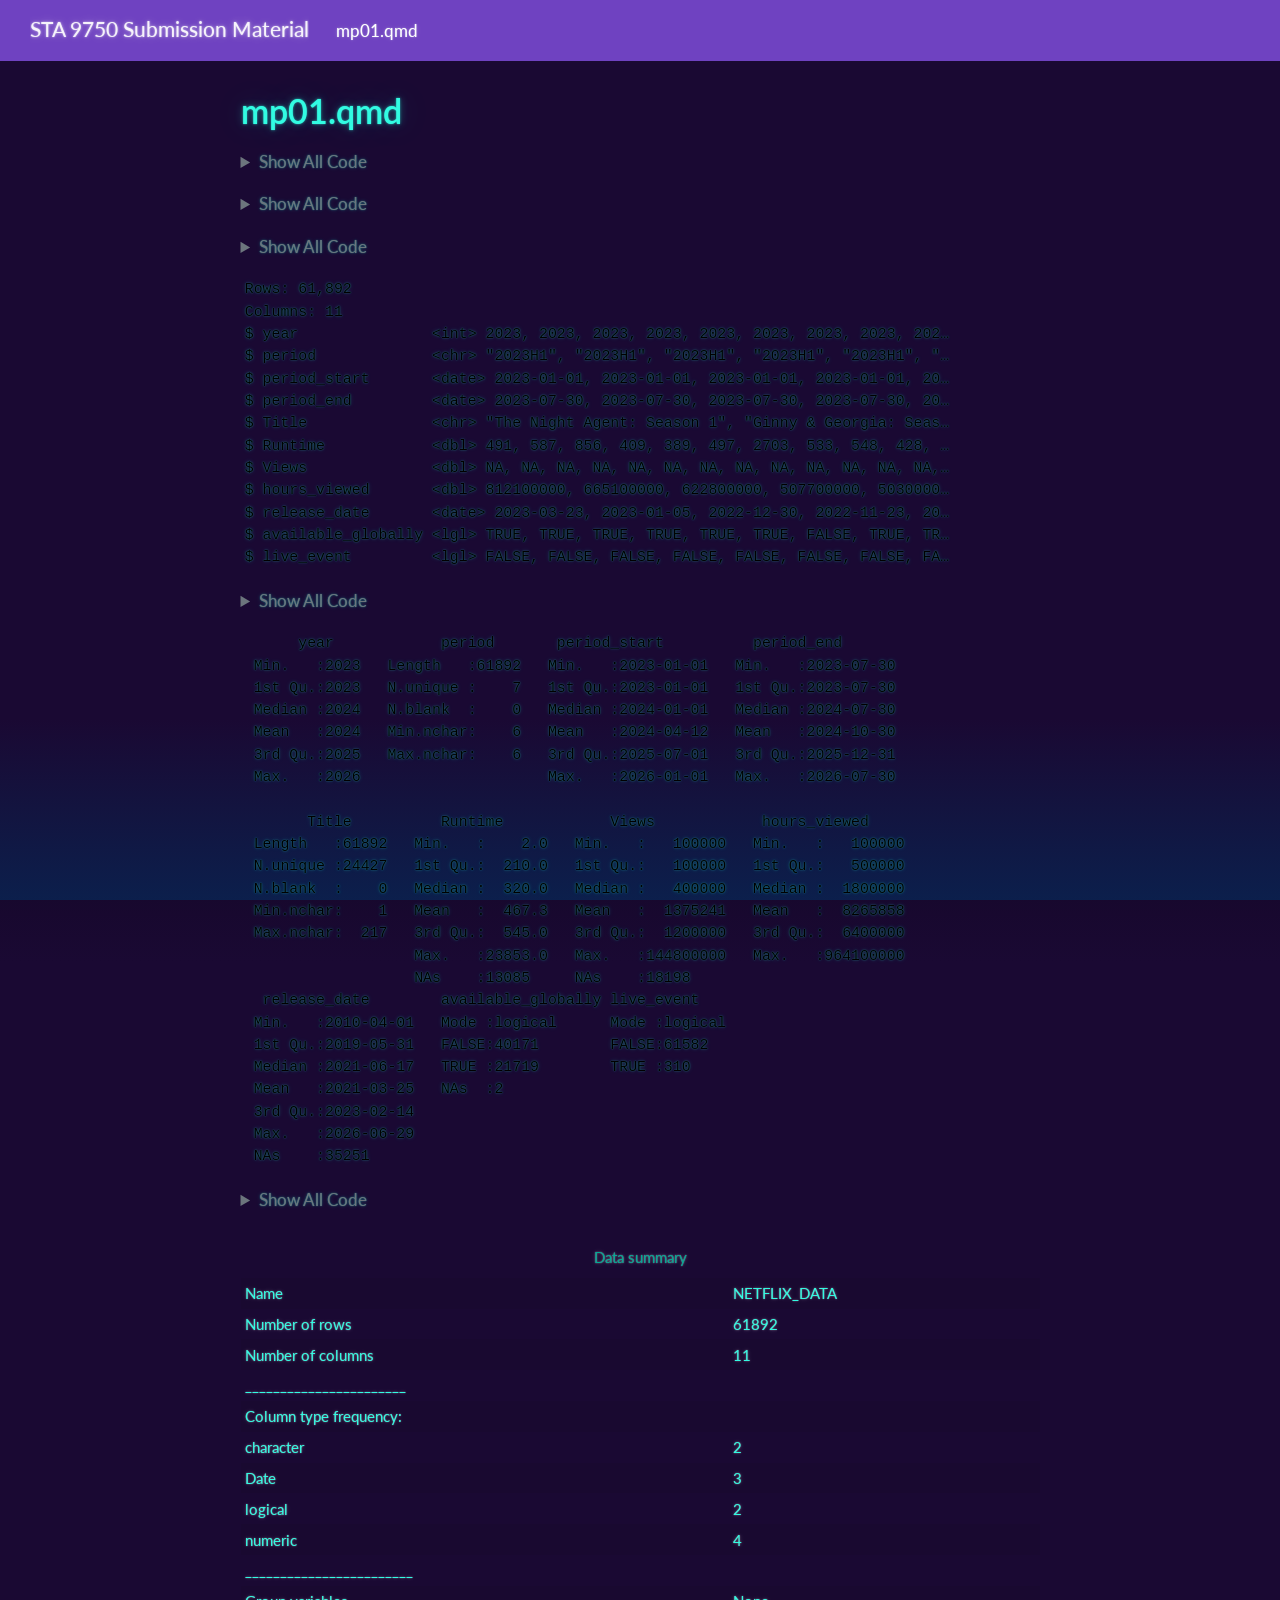
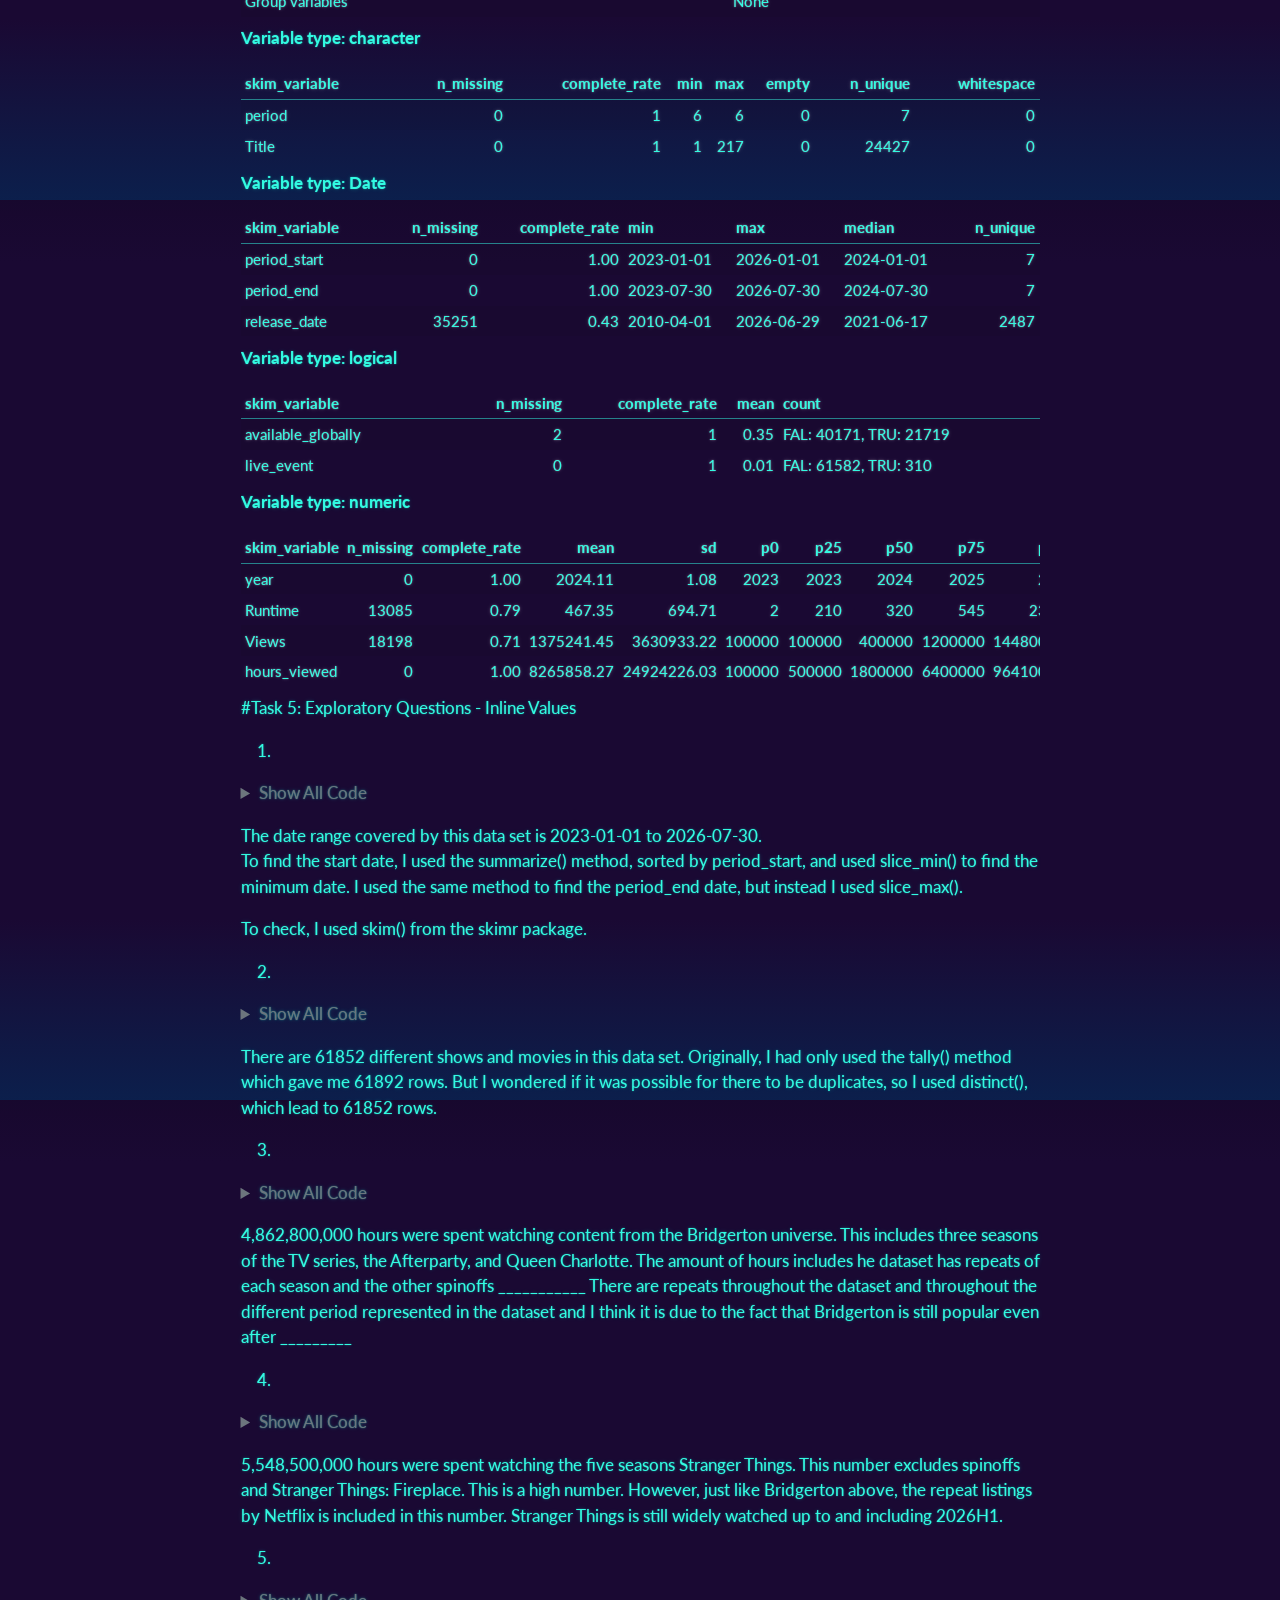
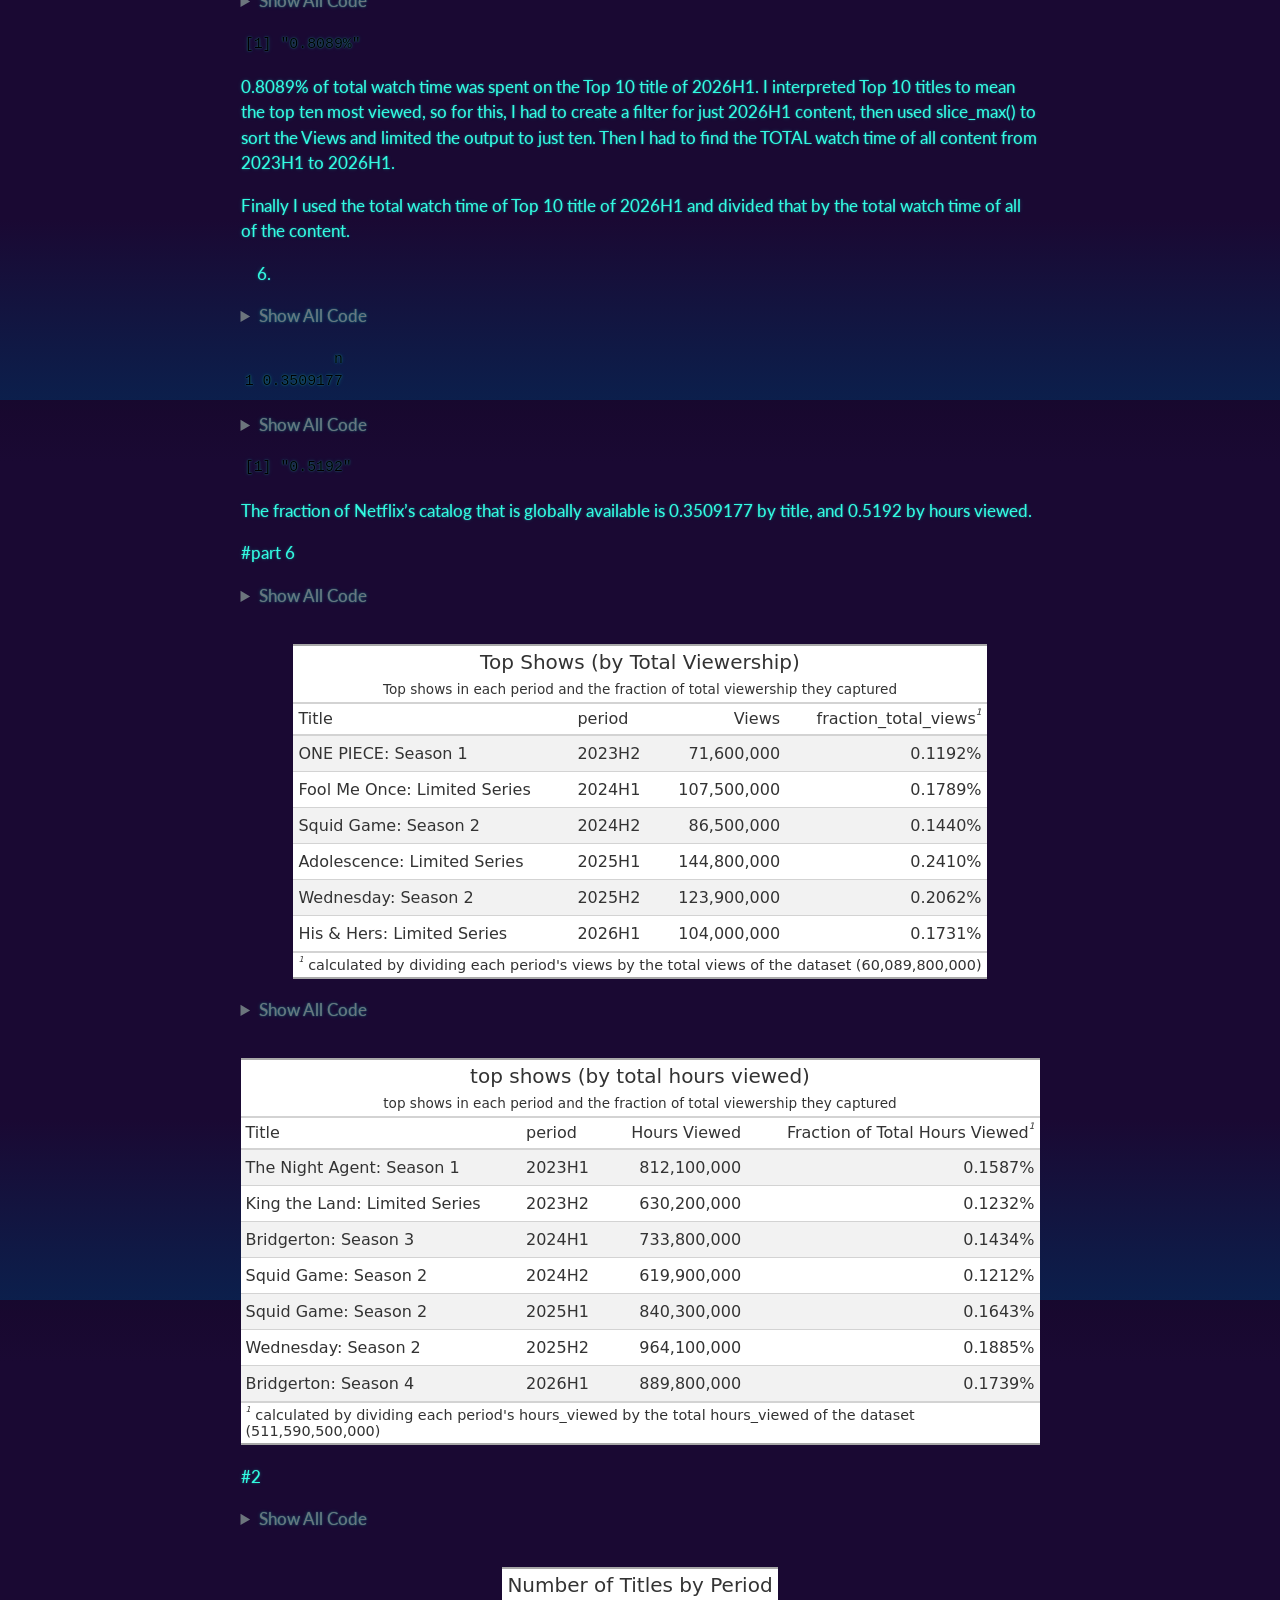
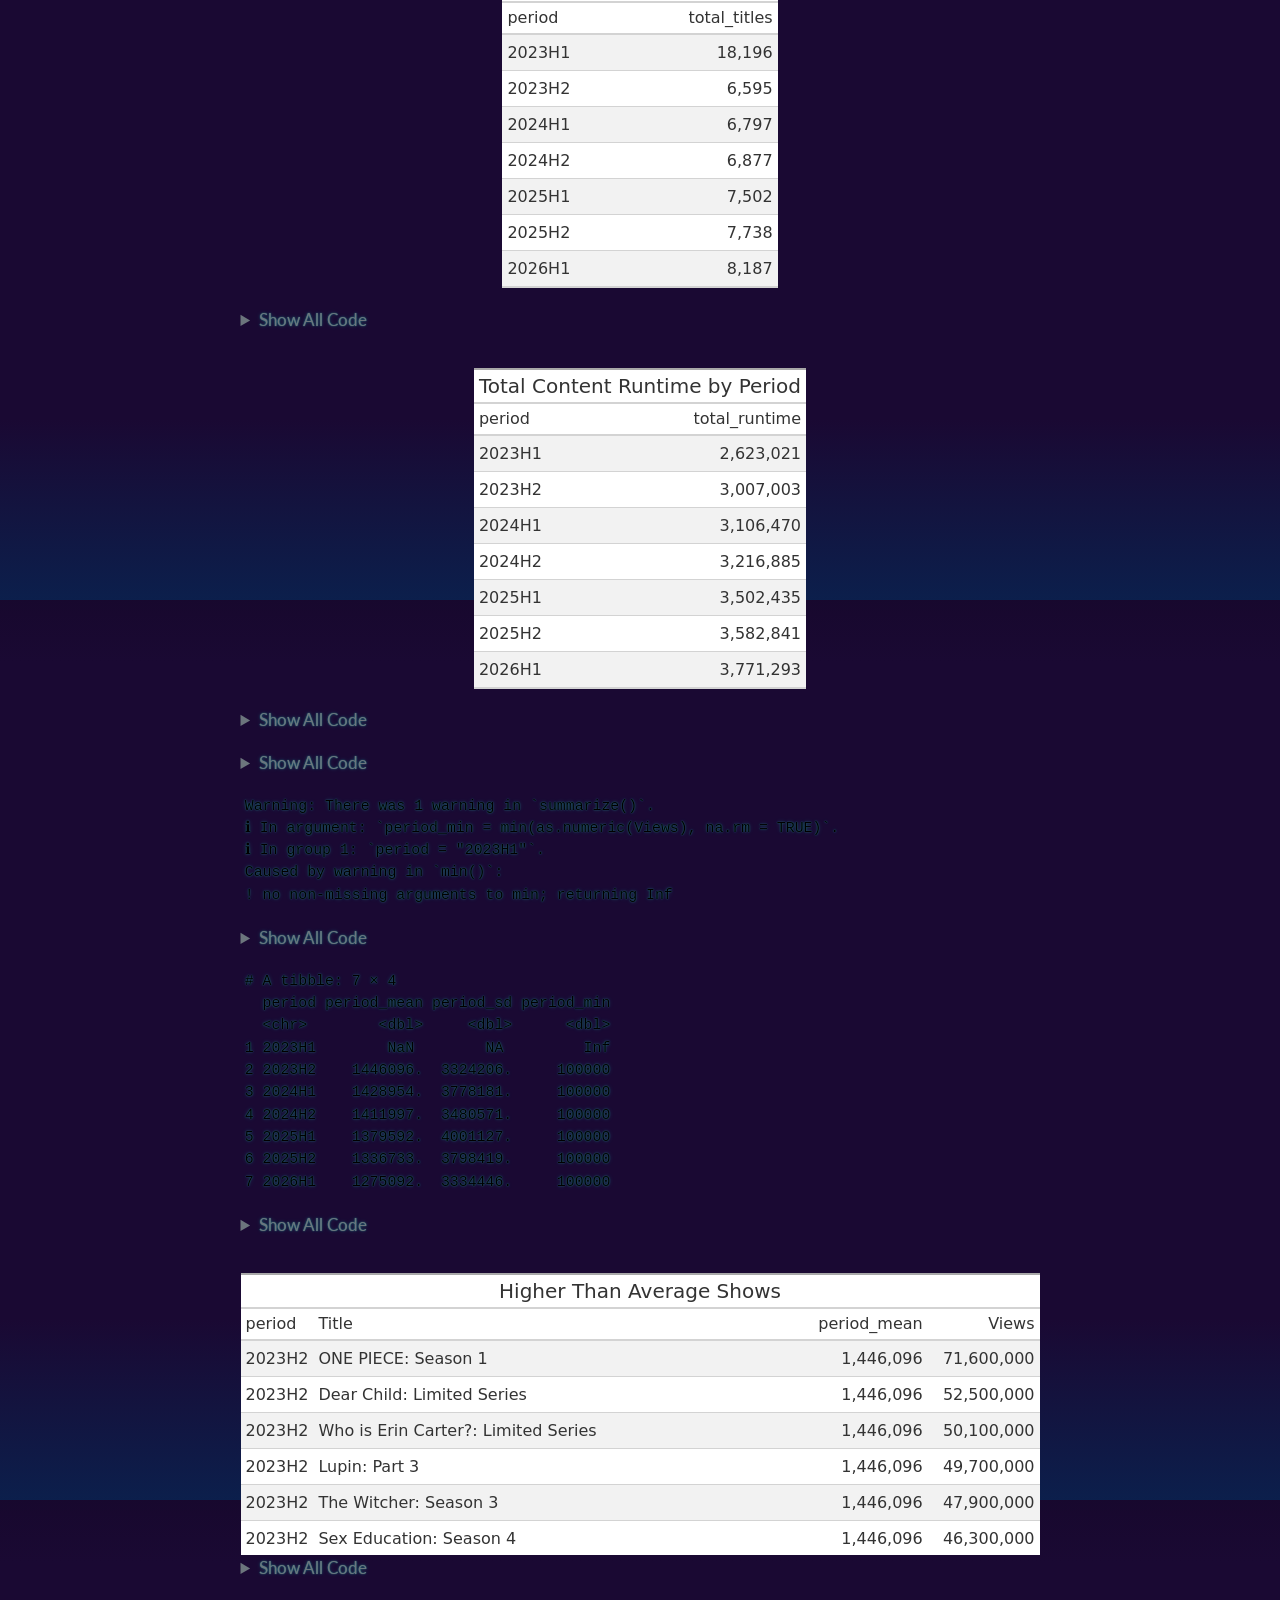
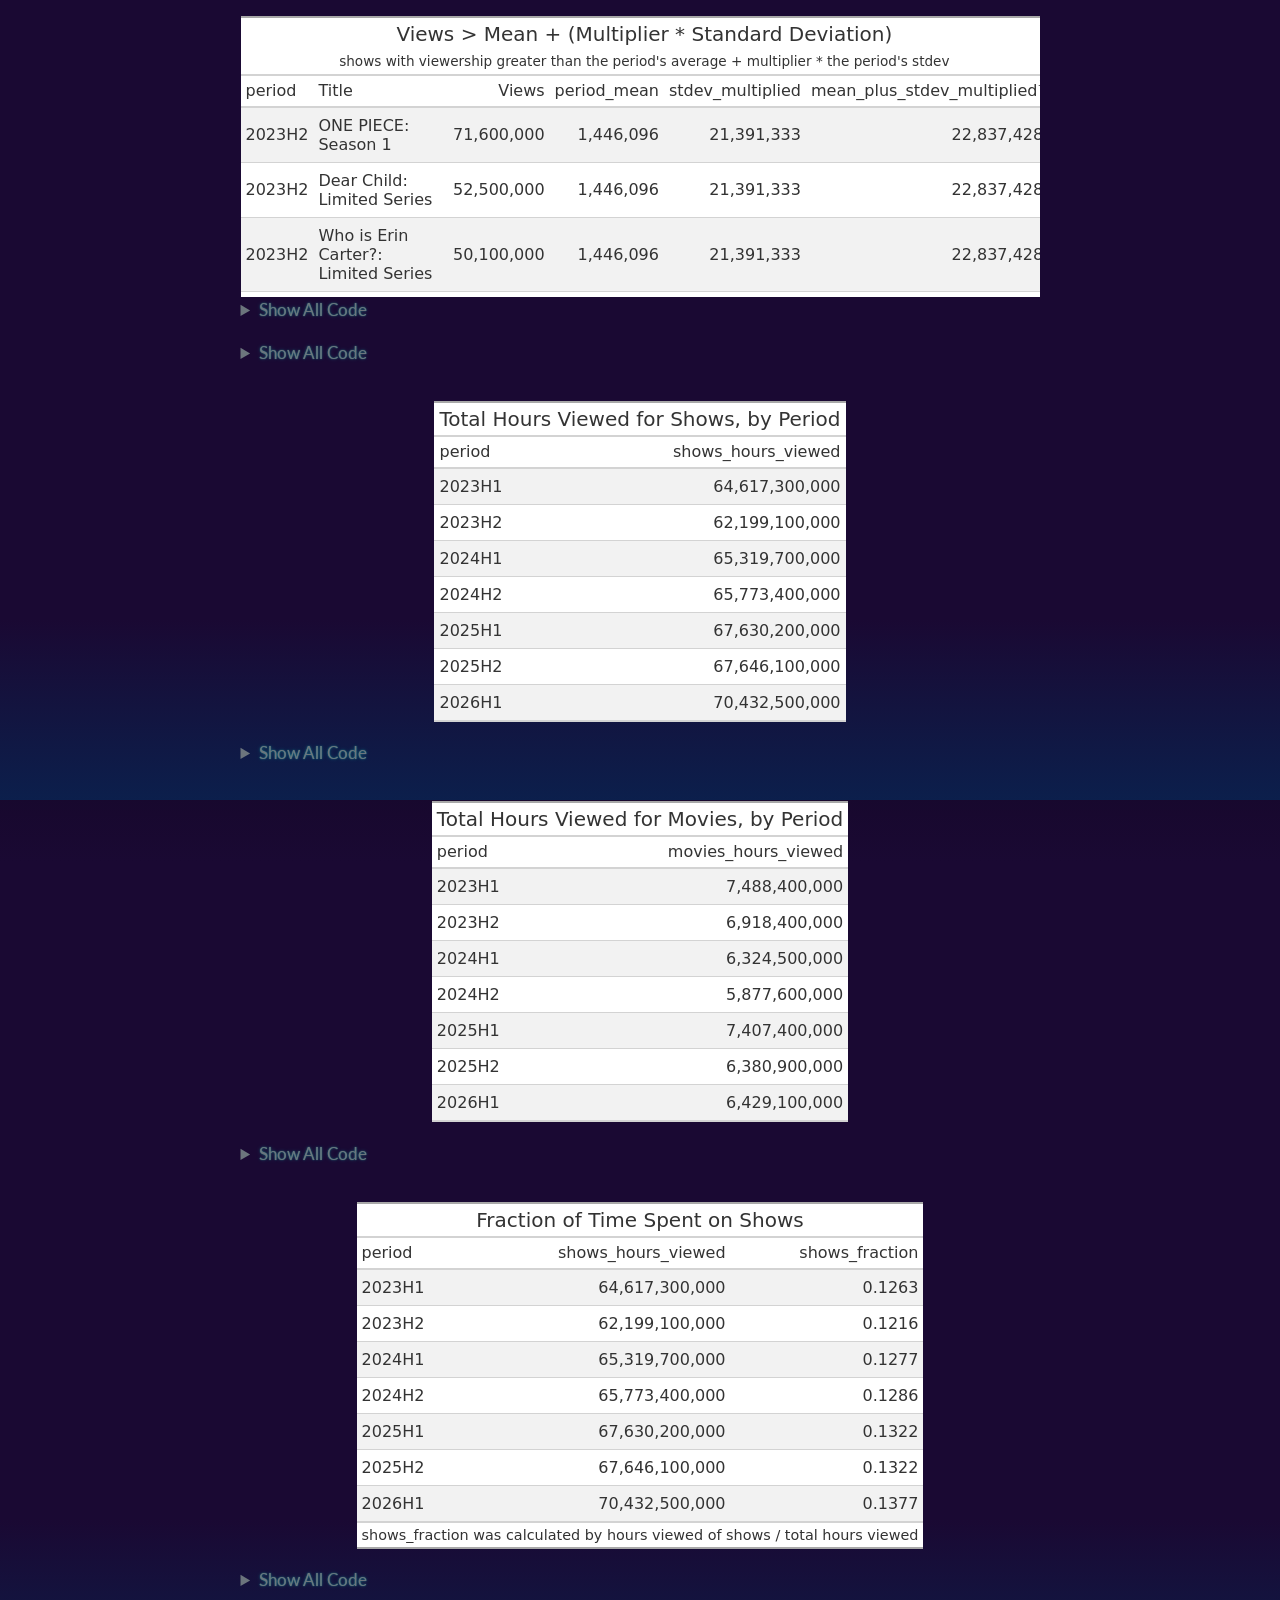
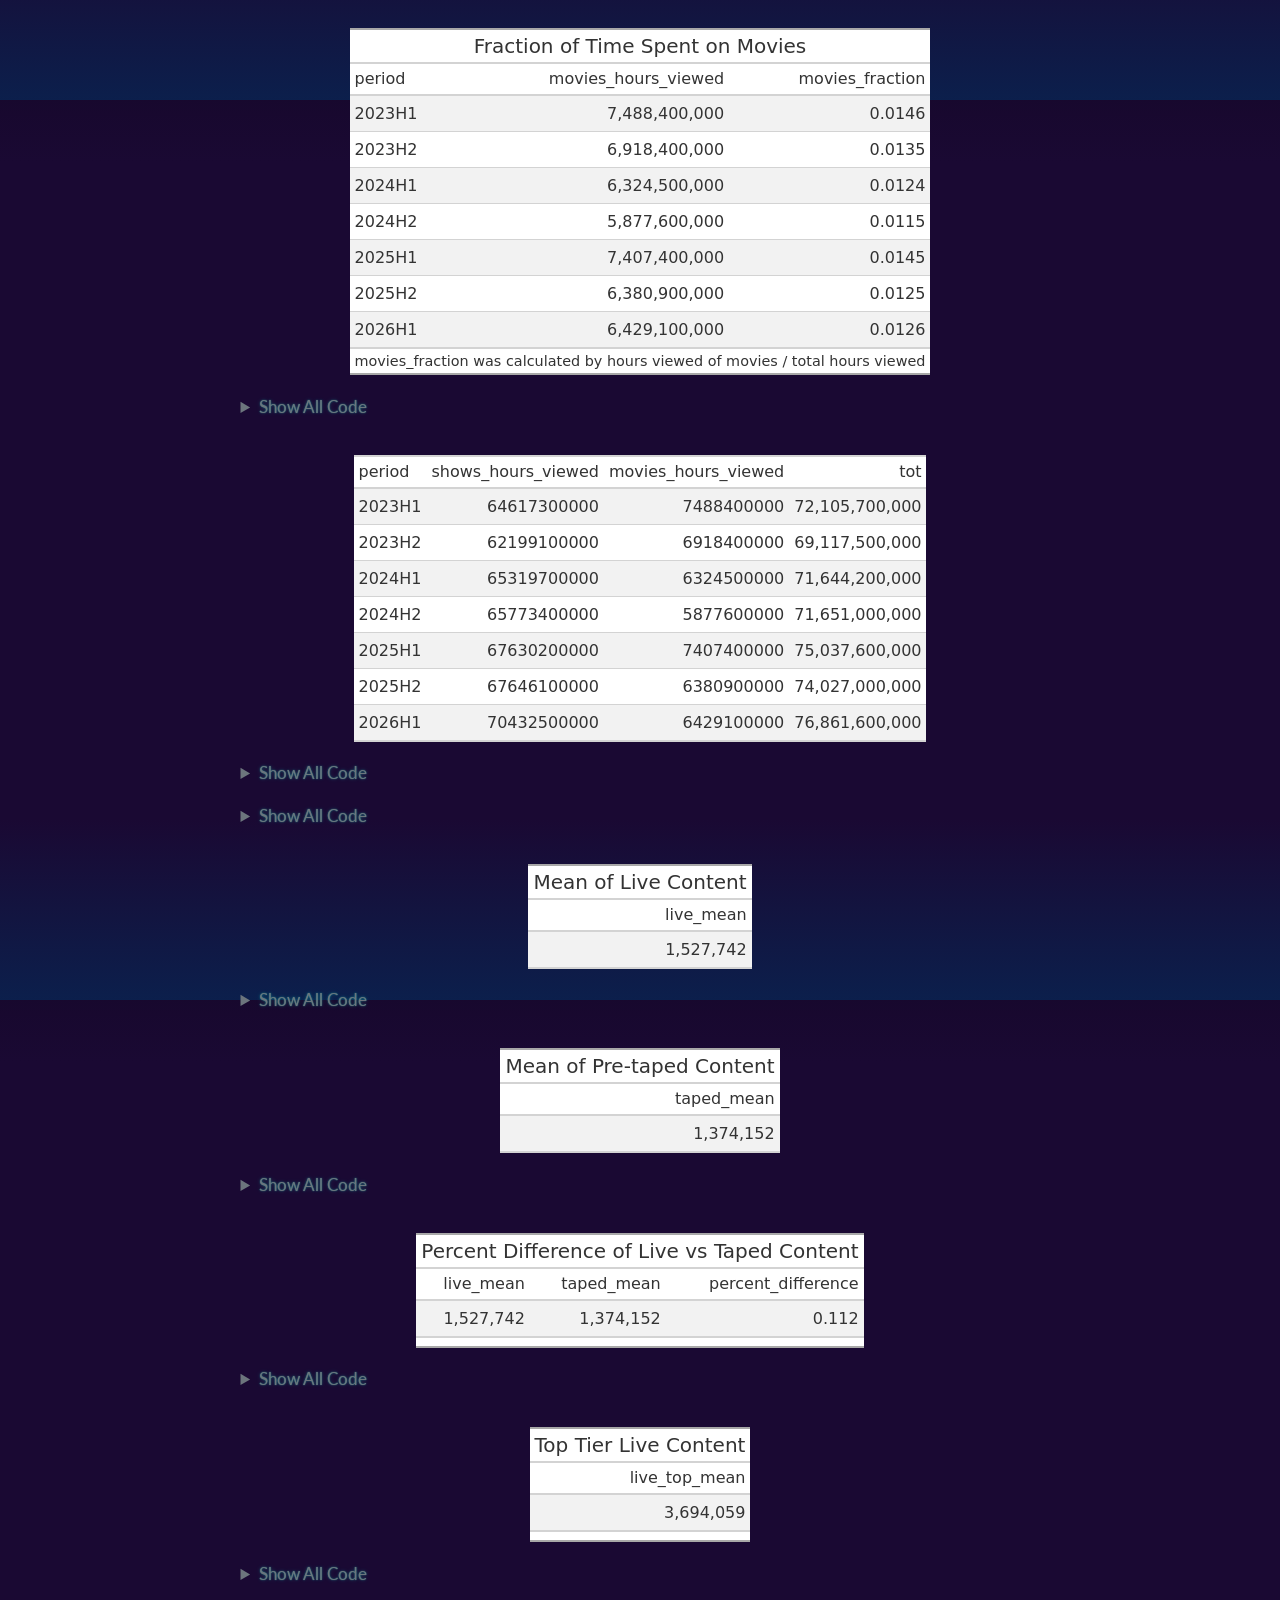
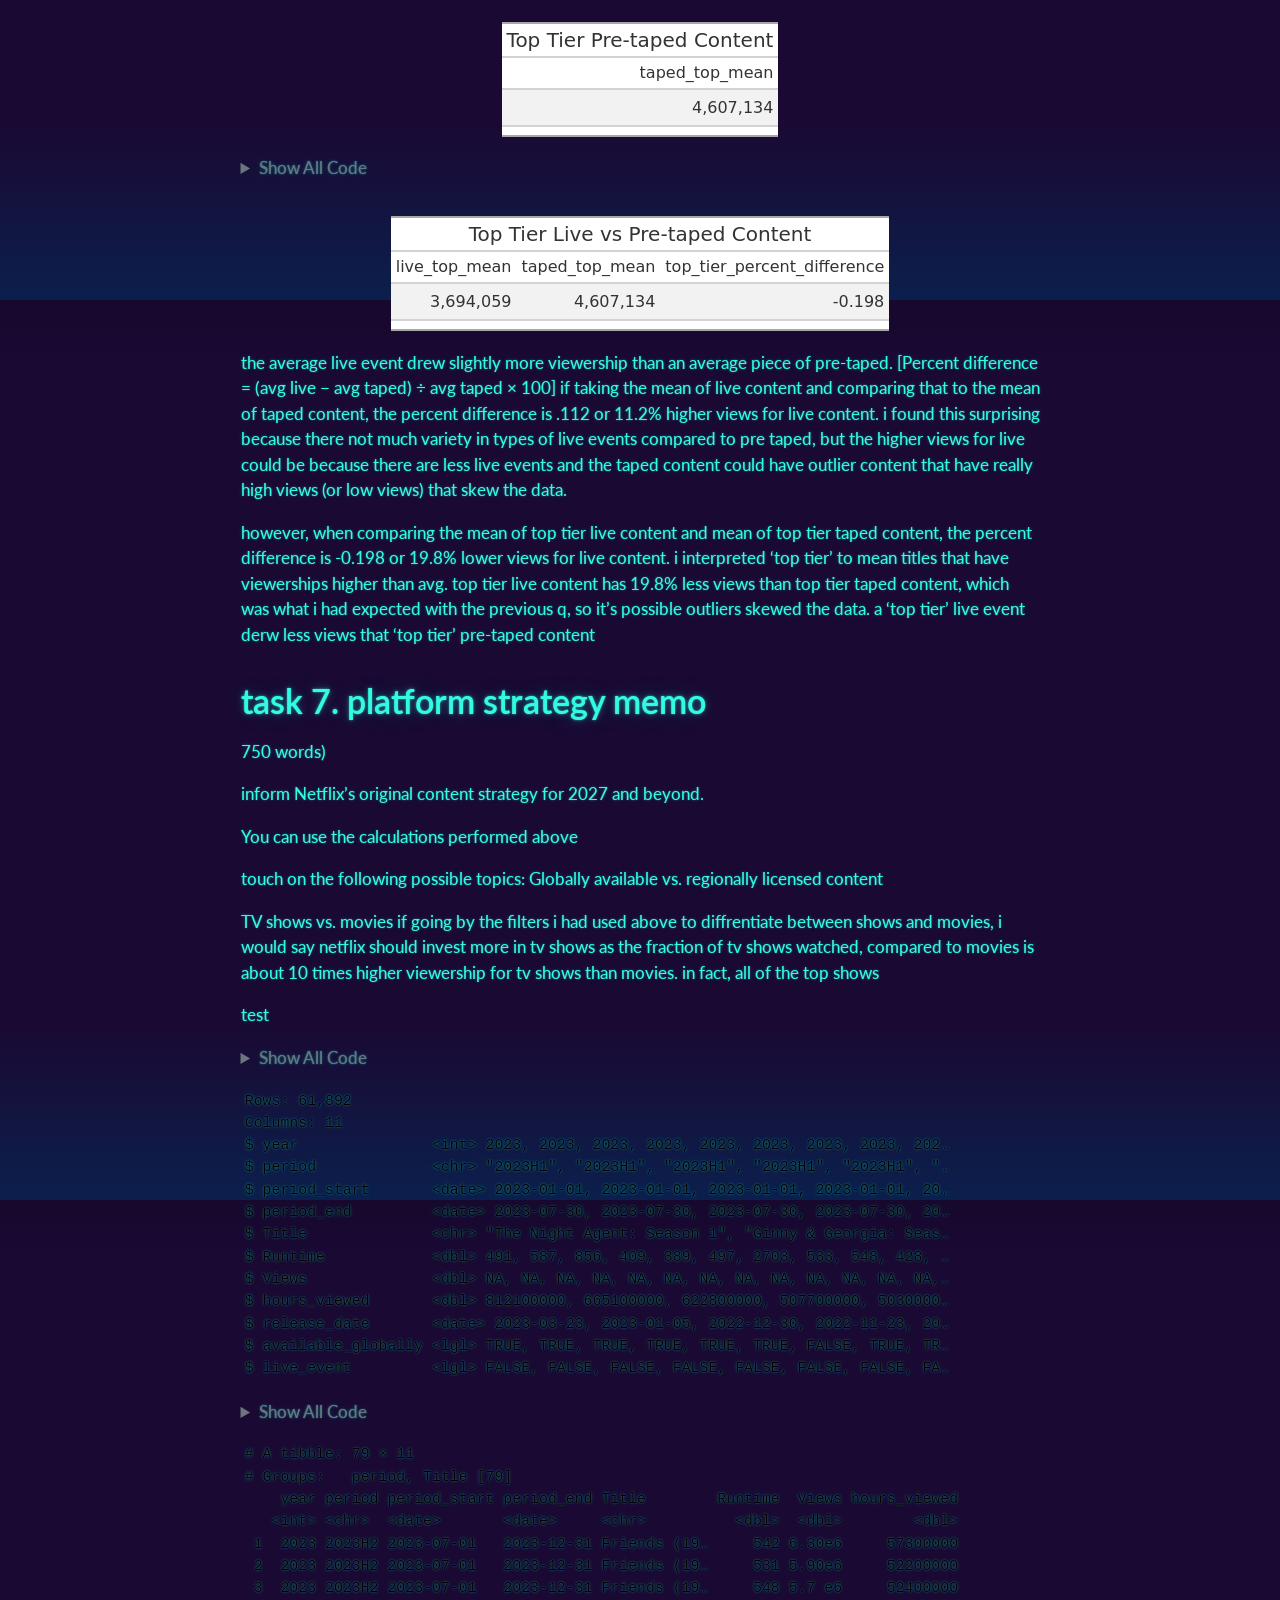
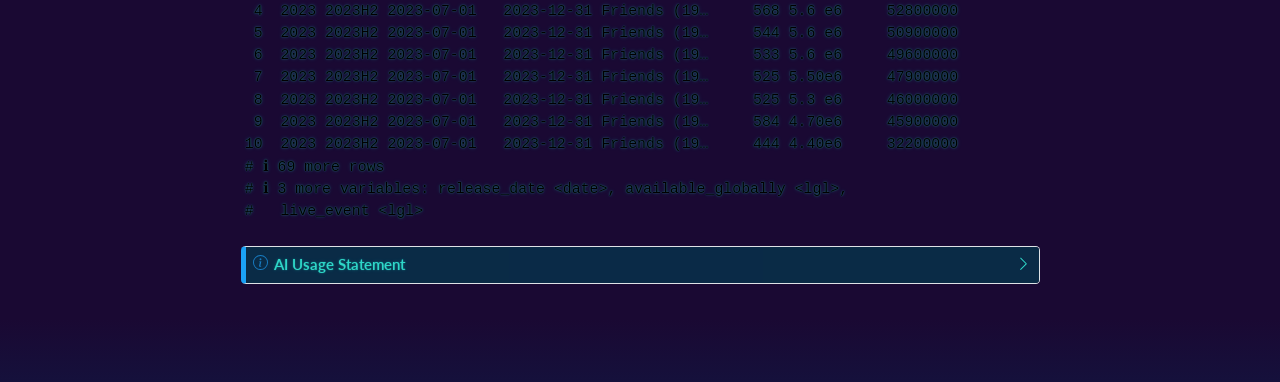
==== commit 6195ebb8: "." ====
--- a/docs/mp01.html
+++ b/docs/mp01.html
@@ -77,10 +77,10 @@
 <script src="site_libs/quarto-html/tippy.umd.min.js"></script>
 <script src="site_libs/quarto-html/anchor.min.js"></script>
 <link href="site_libs/quarto-html/tippy.css" rel="stylesheet">
-<link href="site_libs/quarto-html/quarto-syntax-highlighting-64a204ab8560d761af7679ceaba22944.css" rel="stylesheet" id="quarto-text-highlighting-styles">
+<link href="site_libs/quarto-html/quarto-syntax-highlighting-dark-b85bc7c33db8c58e0ec93c3465666fed.css" rel="stylesheet" id="quarto-text-highlighting-styles">
 <script src="site_libs/bootstrap/bootstrap.min.js"></script>
 <link href="site_libs/bootstrap/bootstrap-icons.css" rel="stylesheet">
-<link href="site_libs/bootstrap/bootstrap-fbfffd53e612ab2c1d859e2bf652f7fd.min.css" rel="stylesheet" append-hash="true" id="quarto-bootstrap" data-mode="light">
+<link href="site_libs/bootstrap/bootstrap-5c36933dbce0238e8d12d011fd2dd1ab.min.css" rel="stylesheet" append-hash="true" id="quarto-bootstrap" data-mode="dark">
 <script id="quarto-search-options" type="application/json">{
   "location": "navbar",
   "copy-button": false,
@@ -128,15 +128,6 @@
 </button>
           <div class="collapse navbar-collapse" id="navbarCollapse">
             <ul class="navbar-nav navbar-nav-scroll me-auto">
-  <li class="nav-item">
-    <a class="nav-link" href="./index.html"> 
-<span class="menu-text">Home</span></a>
-  </li>  
-  <li class="nav-item">
-    <span class="nav-link">
-<span class="menu-text">about.qmd</span>
-    </span>
-  </li>  
   <li class="nav-item">
     <a class="nav-link active" href="./mp01.html" aria-current="page"> 
 <span class="menu-text">mp01.qmd</span></a>
@@ -615,108 +606,93 @@
 </div>
 <p>#Task 5: Exploratory Questions - Inline Values</p>
 <ol type="1">
-<li>The date range covered by this data set is January 1, 2023 to July 30, 2026.<br>
-To find the start date, I used the summarize() method, sorted by period_start, and used slice_min() to find the minimum date. I used the same method to find the period_end date, but instead I used slice_max().</li>
-</ol>
-<p>To check, I used skim() from the skimr package.</p>
-<div class="cell">
-<details class="code-fold">
-<summary>Show All Code</summary>
-<div class="code-copy-outer-scaffold"><div class="sourceCode cell-code" id="cb8"><pre class="sourceCode r code-with-copy"><code class="sourceCode r"><span id="cb8-1"><a href="#cb8-1" aria-hidden="true" tabindex="-1"></a>NETFLIX_DATA <span class="sc">|&gt;</span> <span class="fu">summarize</span>(<span class="at">.by=</span>period_start) <span class="sc">|&gt;</span> <span class="fu">slice_min</span>(period_start)</span></code></pre></div><button title="Copy to Clipboard" class="code-copy-button"><i class="bi"></i></button></div>
-</details>
-<div class="cell-output cell-output-stdout">
-<pre><code># A tibble: 1 × 1
-  period_start
-  &lt;date&gt;      
-1 2023-01-01  </code></pre>
-</div>
-<details class="code-fold">
-<summary>Show All Code</summary>
-<div class="code-copy-outer-scaffold"><div class="sourceCode cell-code" id="cb10"><pre class="sourceCode r code-with-copy"><code class="sourceCode r"><span id="cb10-1"><a href="#cb10-1" aria-hidden="true" tabindex="-1"></a>NETFLIX_DATA <span class="sc">|&gt;</span> <span class="fu">summarize</span>(<span class="at">.by=</span>period_end) <span class="sc">|&gt;</span> <span class="fu">slice_max</span>(period_end)</span></code></pre></div><button title="Copy to Clipboard" class="code-copy-button"><i class="bi"></i></button></div>
-</details>
-<div class="cell-output cell-output-stdout">
-<pre><code># A tibble: 1 × 1
-  period_end
-  &lt;date&gt;    
-1 2026-07-30</code></pre>
-</div>
-</div>
-<ol start="2" type="1">
-<li>There are 61,852 different shows and movies in this data set. Originally, I had only used the tally() method which gave me 61,892 rows. But I wondered if it was possible for there to be duplicates, so I used distinct(), which lead to 61,852 rows.</li>
+<li></li>
 </ol>
 <div class="cell">
 <details class="code-fold">
 <summary>Show All Code</summary>
-<div class="code-copy-outer-scaffold"><div class="sourceCode cell-code" id="cb12"><pre class="sourceCode r code-with-copy"><code class="sourceCode r"><span id="cb12-1"><a href="#cb12-1" aria-hidden="true" tabindex="-1"></a><span class="co"># NETFLIX_DATA |&gt; tally() # 61892</span></span>
-<span id="cb12-2"><a href="#cb12-2" aria-hidden="true" tabindex="-1"></a>NETFLIX_DATA <span class="sc">|&gt;</span> <span class="fu">distinct</span>() <span class="sc">|&gt;</span> <span class="fu">tally</span>()  <span class="co">#61852</span></span></code></pre></div><button title="Copy to Clipboard" class="code-copy-button"><i class="bi"></i></button></div>
+<div class="code-copy-outer-scaffold"><div class="sourceCode cell-code" id="cb8"><pre class="sourceCode r code-with-copy"><code class="sourceCode r"><span id="cb8-1"><a href="#cb8-1" aria-hidden="true" tabindex="-1"></a>data_start <span class="ot">&lt;-</span> NETFLIX_DATA <span class="sc">|&gt;</span> <span class="fu">summarize</span>(<span class="at">.by=</span>period_start) <span class="sc">|&gt;</span> <span class="fu">slice_min</span>(period_start)</span>
+<span id="cb8-2"><a href="#cb8-2" aria-hidden="true" tabindex="-1"></a>data_end <span class="ot">&lt;-</span> NETFLIX_DATA <span class="sc">|&gt;</span> <span class="fu">summarize</span>(<span class="at">.by=</span>period_end) <span class="sc">|&gt;</span> <span class="fu">slice_max</span>(period_end)</span></code></pre></div><button title="Copy to Clipboard" class="code-copy-button"><i class="bi"></i></button></div>
 </details>
-<div class="cell-output cell-output-stdout">
-<pre><code># A tibble: 1 × 1
-      n
-  &lt;int&gt;
-1 61852</code></pre>
 </div>
-</div>
-<ol start="3" type="1">
-<li>4,862,800,000 hours were spent watching content from the Bridgerton universe. This includes three seasons of the TV series, the Afterparty, and Queen Charlotte. The amount of hours includes he dataset has repeats of each season and the other spinoffs ___________ There are repeats throughout the dataset and throughout the different period represented in the dataset and I think it is due to the fact that Bridgerton is still popular even after _________</li>
+<p>The date range covered by this data set is 2023-01-01 to 2026-07-30.<br>
+To find the start date, I used the summarize() method, sorted by period_start, and used slice_min() to find the minimum date. I used the same method to find the period_end date, but instead I used slice_max().</p>
+<p>To check, I used skim() from the skimr package.</p>
+<ol start="2" type="1">
+<li></li>
 </ol>
 <div class="cell">
 <details class="code-fold">
 <summary>Show All Code</summary>
-<div class="code-copy-outer-scaffold"><div class="sourceCode cell-code" id="cb14"><pre class="sourceCode r code-with-copy"><code class="sourceCode r"><span id="cb14-1"><a href="#cb14-1" aria-hidden="true" tabindex="-1"></a>NETFLIX_DATA <span class="sc">|&gt;</span> </span>
-<span id="cb14-2"><a href="#cb14-2" aria-hidden="true" tabindex="-1"></a>  <span class="fu">filter</span>(<span class="fu">str_detect</span>(Title, <span class="st">"Bridgerton"</span>)) <span class="sc">|&gt;</span> </span>
-<span id="cb14-3"><a href="#cb14-3" aria-hidden="true" tabindex="-1"></a>  <span class="fu">select</span>(hours_viewed) <span class="sc">|&gt;</span> </span>
-<span id="cb14-4"><a href="#cb14-4" aria-hidden="true" tabindex="-1"></a>  <span class="fu">sum</span>() <span class="sc">|&gt;</span> <span class="fu">comma</span>()</span></code></pre></div><button title="Copy to Clipboard" class="code-copy-button"><i class="bi"></i></button></div>
+<div class="code-copy-outer-scaffold"><div class="sourceCode cell-code" id="cb9"><pre class="sourceCode r code-with-copy"><code class="sourceCode r"><span id="cb9-1"><a href="#cb9-1" aria-hidden="true" tabindex="-1"></a>non_distinct_shows <span class="ot">&lt;-</span> NETFLIX_DATA <span class="sc">|&gt;</span> <span class="fu">tally</span>() <span class="co"># 61892</span></span>
+<span id="cb9-2"><a href="#cb9-2" aria-hidden="true" tabindex="-1"></a>distinct_shows <span class="ot">&lt;-</span> NETFLIX_DATA <span class="sc">|&gt;</span> <span class="fu">distinct</span>() <span class="sc">|&gt;</span> <span class="fu">tally</span>()  <span class="co">#61852</span></span></code></pre></div><button title="Copy to Clipboard" class="code-copy-button"><i class="bi"></i></button></div>
 </details>
 </div>
-<ol start="4" type="1">
-<li>5,548,500,000 hours were spent watching the five seasons Stranger Things. This number excludes spinoffs and Stranger Things: Fireplace. This is a high number however, just like Bridgerton above, the repeat listings by Netflix is included in this number. Stranger Things is still widely watched up to and including 2026H1.</li>
+<p>There are 61852 different shows and movies in this data set. Originally, I had only used the tally() method which gave me 61892 rows. But I wondered if it was possible for there to be duplicates, so I used distinct(), which lead to 61852 rows.</p>
+<ol start="3" type="1">
+<li></li>
 </ol>
 <div class="cell">
 <details class="code-fold">
 <summary>Show All Code</summary>
-<div class="code-copy-outer-scaffold"><div class="sourceCode cell-code" id="cb15"><pre class="sourceCode r code-with-copy"><code class="sourceCode r"><span id="cb15-1"><a href="#cb15-1" aria-hidden="true" tabindex="-1"></a>is_stranger_things <span class="ot">&lt;-</span> NETFLIX_DATA <span class="sc">|&gt;</span> <span class="fu">filter</span>(<span class="fu">str_detect</span>(Title, <span class="st">"Stranger Things"</span>))</span>
-<span id="cb15-2"><a href="#cb15-2" aria-hidden="true" tabindex="-1"></a>is_stranger_things <span class="sc">|&gt;</span> <span class="fu">filter_out</span>(<span class="fu">str_detect</span>(Title, <span class="st">"Beyond"</span>)) <span class="sc">|&gt;</span> </span>
-<span id="cb15-3"><a href="#cb15-3" aria-hidden="true" tabindex="-1"></a>  <span class="fu">filter_out</span>(<span class="fu">str_detect</span>(Title, <span class="st">"Tales"</span>)) <span class="sc">|&gt;</span> </span>
-<span id="cb15-4"><a href="#cb15-4" aria-hidden="true" tabindex="-1"></a>  <span class="fu">filter_out</span>(<span class="fu">str_detect</span>(Title,<span class="st">"Fireplace"</span>)) <span class="sc">|&gt;</span> <span class="fu">select</span>(hours_viewed) <span class="sc">|&gt;</span> <span class="fu">sum</span>() <span class="sc">|&gt;</span> <span class="fu">comma</span>()</span></code></pre></div><button title="Copy to Clipboard" class="code-copy-button"><i class="bi"></i></button></div>
+<div class="code-copy-outer-scaffold"><div class="sourceCode cell-code" id="cb10"><pre class="sourceCode r code-with-copy"><code class="sourceCode r"><span id="cb10-1"><a href="#cb10-1" aria-hidden="true" tabindex="-1"></a>bridgerton_hours <span class="ot">&lt;-</span> NETFLIX_DATA <span class="sc">|&gt;</span> </span>
+<span id="cb10-2"><a href="#cb10-2" aria-hidden="true" tabindex="-1"></a>  <span class="fu">filter</span>(<span class="fu">str_detect</span>(Title, <span class="st">"Bridgerton"</span>)) <span class="sc">|&gt;</span> </span>
+<span id="cb10-3"><a href="#cb10-3" aria-hidden="true" tabindex="-1"></a>  <span class="fu">select</span>(hours_viewed) <span class="sc">|&gt;</span> </span>
+<span id="cb10-4"><a href="#cb10-4" aria-hidden="true" tabindex="-1"></a>  <span class="fu">sum</span>() <span class="sc">|&gt;</span> <span class="fu">comma</span>()</span></code></pre></div><button title="Copy to Clipboard" class="code-copy-button"><i class="bi"></i></button></div>
 </details>
-<div class="cell-output cell-output-stdout">
-<pre><code>[1] "5,548,500,000"</code></pre>
 </div>
-</div>
-<ol start="5" type="1">
-<li>0.8089% of total watch time was spent on the Top 10 title of 2026H1. I interpreted Top 10 titles to mean the top ten most viewed, so for this, I had to create a filter for just 2026H1 content, then used slice_max() to sort the Views and limited the output to just ten. Then I had to find the TOTAL watch time of all content from 2023H1 to 2026H1, which is 511,590,500,000 hours.</li>
+<p>4,862,800,000 hours were spent watching content from the Bridgerton universe. This includes three seasons of the TV series, the Afterparty, and Queen Charlotte. The amount of hours includes he dataset has repeats of each season and the other spinoffs ___________ There are repeats throughout the dataset and throughout the different period represented in the dataset and I think it is due to the fact that Bridgerton is still popular even after _________</p>
+<ol start="4" type="1">
+<li></li>
 </ol>
-<p>Finally I used the total watch time of Top 10 title of 2026H1 and divided that by the total watch time of all of the content.</p>
 <div class="cell">
 <details class="code-fold">
 <summary>Show All Code</summary>
-<div class="code-copy-outer-scaffold"><div class="sourceCode cell-code" id="cb17"><pre class="sourceCode r code-with-copy"><code class="sourceCode r"><span id="cb17-1"><a href="#cb17-1" aria-hidden="true" tabindex="-1"></a><span class="fu">library</span>(dplyr)</span>
-<span id="cb17-2"><a href="#cb17-2" aria-hidden="true" tabindex="-1"></a></span>
-<span id="cb17-3"><a href="#cb17-3" aria-hidden="true" tabindex="-1"></a>top_ten <span class="ot">&lt;-</span> NETFLIX_DATA <span class="sc">|&gt;</span> <span class="fu">filter</span>(period <span class="sc">==</span> <span class="st">"2026H1"</span>) <span class="sc">|&gt;</span> </span>
-<span id="cb17-4"><a href="#cb17-4" aria-hidden="true" tabindex="-1"></a>  <span class="fu">slice_max</span>(<span class="at">order_by=</span>Views, <span class="at">n=</span><span class="dv">10</span>) <span class="sc">|&gt;</span> <span class="fu">select</span>(Title, hours_viewed)</span>
-<span id="cb17-5"><a href="#cb17-5" aria-hidden="true" tabindex="-1"></a></span>
-<span id="cb17-6"><a href="#cb17-6" aria-hidden="true" tabindex="-1"></a>sum_top_ten <span class="ot">&lt;-</span> top_ten <span class="sc">|&gt;</span> <span class="fu">select</span>(hours_viewed) <span class="sc">|&gt;</span> <span class="fu">sum</span>()</span>
-<span id="cb17-7"><a href="#cb17-7" aria-hidden="true" tabindex="-1"></a>total_watch_time <span class="ot">&lt;-</span> NETFLIX_DATA <span class="sc">|&gt;</span> <span class="fu">select</span>(hours_viewed) <span class="sc">|&gt;</span> <span class="fu">sum</span>()</span>
-<span id="cb17-8"><a href="#cb17-8" aria-hidden="true" tabindex="-1"></a></span>
-<span id="cb17-9"><a href="#cb17-9" aria-hidden="true" tabindex="-1"></a><span class="fu">percent</span>(sum_top_ten <span class="sc">/</span> total_watch_time, <span class="at">accuracy=</span>.<span class="dv">0001</span>)</span></code></pre></div><button title="Copy to Clipboard" class="code-copy-button"><i class="bi"></i></button></div>
+<div class="code-copy-outer-scaffold"><div class="sourceCode cell-code" id="cb11"><pre class="sourceCode r code-with-copy"><code class="sourceCode r"><span id="cb11-1"><a href="#cb11-1" aria-hidden="true" tabindex="-1"></a>is_stranger_things <span class="ot">&lt;-</span> NETFLIX_DATA <span class="sc">|&gt;</span> <span class="fu">filter</span>(<span class="fu">str_detect</span>(Title, <span class="st">"Stranger Things"</span>))</span>
+<span id="cb11-2"><a href="#cb11-2" aria-hidden="true" tabindex="-1"></a>st_hours <span class="ot">&lt;-</span> is_stranger_things <span class="sc">|&gt;</span> <span class="fu">filter_out</span>(<span class="fu">str_detect</span>(Title, <span class="st">"Beyond"</span>)) <span class="sc">|&gt;</span> </span>
+<span id="cb11-3"><a href="#cb11-3" aria-hidden="true" tabindex="-1"></a>  <span class="fu">filter_out</span>(<span class="fu">str_detect</span>(Title, <span class="st">"Tales"</span>)) <span class="sc">|&gt;</span> </span>
+<span id="cb11-4"><a href="#cb11-4" aria-hidden="true" tabindex="-1"></a>  <span class="fu">filter_out</span>(<span class="fu">str_detect</span>(Title,<span class="st">"Fireplace"</span>)) <span class="sc">|&gt;</span> <span class="fu">select</span>(hours_viewed) <span class="sc">|&gt;</span> <span class="fu">sum</span>() <span class="sc">|&gt;</span> <span class="fu">comma</span>()</span></code></pre></div><button title="Copy to Clipboard" class="code-copy-button"><i class="bi"></i></button></div>
+</details>
+</div>
+<p>5,548,500,000 hours were spent watching the five seasons Stranger Things. This number excludes spinoffs and Stranger Things: Fireplace. This is a high number. However, just like Bridgerton above, the repeat listings by Netflix is included in this number. Stranger Things is still widely watched up to and including 2026H1.</p>
+<ol start="5" type="1">
+<li></li>
+</ol>
+<div class="cell">
+<details class="code-fold">
+<summary>Show All Code</summary>
+<div class="code-copy-outer-scaffold"><div class="sourceCode cell-code" id="cb12"><pre class="sourceCode r code-with-copy"><code class="sourceCode r"><span id="cb12-1"><a href="#cb12-1" aria-hidden="true" tabindex="-1"></a><span class="fu">library</span>(dplyr)</span>
+<span id="cb12-2"><a href="#cb12-2" aria-hidden="true" tabindex="-1"></a></span>
+<span id="cb12-3"><a href="#cb12-3" aria-hidden="true" tabindex="-1"></a>top_ten <span class="ot">&lt;-</span> NETFLIX_DATA <span class="sc">|&gt;</span> <span class="fu">filter</span>(period <span class="sc">==</span> <span class="st">"2026H1"</span>) <span class="sc">|&gt;</span> </span>
+<span id="cb12-4"><a href="#cb12-4" aria-hidden="true" tabindex="-1"></a>  <span class="fu">slice_max</span>(<span class="at">order_by=</span>Views, <span class="at">n=</span><span class="dv">10</span>) <span class="sc">|&gt;</span> <span class="fu">select</span>(Title, hours_viewed)</span>
+<span id="cb12-5"><a href="#cb12-5" aria-hidden="true" tabindex="-1"></a></span>
+<span id="cb12-6"><a href="#cb12-6" aria-hidden="true" tabindex="-1"></a>sum_top_ten <span class="ot">&lt;-</span> top_ten <span class="sc">|&gt;</span> <span class="fu">select</span>(hours_viewed) <span class="sc">|&gt;</span> <span class="fu">sum</span>()</span>
+<span id="cb12-7"><a href="#cb12-7" aria-hidden="true" tabindex="-1"></a>total_watch_time <span class="ot">&lt;-</span> NETFLIX_DATA <span class="sc">|&gt;</span> <span class="fu">select</span>(hours_viewed) <span class="sc">|&gt;</span> <span class="fu">sum</span>()</span>
+<span id="cb12-8"><a href="#cb12-8" aria-hidden="true" tabindex="-1"></a></span>
+<span id="cb12-9"><a href="#cb12-9" aria-hidden="true" tabindex="-1"></a>watch_time_percent <span class="ot">&lt;-</span> <span class="fu">percent</span>(sum_top_ten <span class="sc">/</span> total_watch_time, <span class="at">accuracy=</span>.<span class="dv">0001</span>)</span>
+<span id="cb12-10"><a href="#cb12-10" aria-hidden="true" tabindex="-1"></a>watch_time_percent</span></code></pre></div><button title="Copy to Clipboard" class="code-copy-button"><i class="bi"></i></button></div>
 </details>
 <div class="cell-output cell-output-stdout">
 <pre><code>[1] "0.8089%"</code></pre>
 </div>
 </div>
+<p>0.8089% of total watch time was spent on the Top 10 title of 2026H1. I interpreted Top 10 titles to mean the top ten most viewed, so for this, I had to create a filter for just 2026H1 content, then used slice_max() to sort the Views and limited the output to just ten. Then I had to find the TOTAL watch time of all content from 2023H1 to 2026H1.</p>
+<p>Finally I used the total watch time of Top 10 title of 2026H1 and divided that by the total watch time of all of the content.</p>
 <ol start="6" type="1">
 <li></li>
 </ol>
 <div class="cell">
 <details class="code-fold">
 <summary>Show All Code</summary>
-<div class="code-copy-outer-scaffold"><div class="sourceCode cell-code" id="cb19"><pre class="sourceCode r code-with-copy"><code class="sourceCode r"><span id="cb19-1"><a href="#cb19-1" aria-hidden="true" tabindex="-1"></a><span class="co">#6. What fraction of Netflix’s catalog is globally available? </span></span>
-<span id="cb19-2"><a href="#cb19-2" aria-hidden="true" tabindex="-1"></a><span class="co">#(Answer this both by title and weighted by hours viewed)</span></span>
-<span id="cb19-3"><a href="#cb19-3" aria-hidden="true" tabindex="-1"></a><span class="co"># df of netflix content that's available globally</span></span>
-<span id="cb19-4"><a href="#cb19-4" aria-hidden="true" tabindex="-1"></a>avail_globally <span class="ot">&lt;-</span> NETFLIX_DATA <span class="sc">|&gt;</span> <span class="fu">filter</span>(available_globally <span class="sc">==</span> <span class="cn">TRUE</span>)</span>
-<span id="cb19-5"><a href="#cb19-5" aria-hidden="true" tabindex="-1"></a><span class="co"># fraction of netflix's catalog available globally - by title (count)</span></span>
-<span id="cb19-6"><a href="#cb19-6" aria-hidden="true" tabindex="-1"></a><span class="fu">count</span>(avail_globally) <span class="sc">/</span> <span class="fu">count</span>(NETFLIX_DATA)</span></code></pre></div><button title="Copy to Clipboard" class="code-copy-button"><i class="bi"></i></button></div>
+<div class="code-copy-outer-scaffold"><div class="sourceCode cell-code" id="cb14"><pre class="sourceCode r code-with-copy"><code class="sourceCode r"><span id="cb14-1"><a href="#cb14-1" aria-hidden="true" tabindex="-1"></a><span class="co">#6. What fraction of Netflix’s catalog is globally available? </span></span>
+<span id="cb14-2"><a href="#cb14-2" aria-hidden="true" tabindex="-1"></a><span class="co">#(Answer this both by title and weighted by hours viewed)</span></span>
+<span id="cb14-3"><a href="#cb14-3" aria-hidden="true" tabindex="-1"></a><span class="co"># df of netflix content that's available globally</span></span>
+<span id="cb14-4"><a href="#cb14-4" aria-hidden="true" tabindex="-1"></a>avail_globally <span class="ot">&lt;-</span> NETFLIX_DATA <span class="sc">|&gt;</span> <span class="fu">filter</span>(available_globally <span class="sc">==</span> <span class="cn">TRUE</span>)</span>
+<span id="cb14-5"><a href="#cb14-5" aria-hidden="true" tabindex="-1"></a></span>
+<span id="cb14-6"><a href="#cb14-6" aria-hidden="true" tabindex="-1"></a><span class="co"># fraction of netflix's catalog available globally - by title (count)</span></span>
+<span id="cb14-7"><a href="#cb14-7" aria-hidden="true" tabindex="-1"></a>global_by_count <span class="ot">&lt;-</span> <span class="fu">count</span>(avail_globally) <span class="sc">/</span> <span class="fu">count</span>(NETFLIX_DATA)</span>
+<span id="cb14-8"><a href="#cb14-8" aria-hidden="true" tabindex="-1"></a><span class="co">#print((avail_globally), n=10) # test</span></span>
+<span id="cb14-9"><a href="#cb14-9" aria-hidden="true" tabindex="-1"></a>global_by_count</span></code></pre></div><button title="Copy to Clipboard" class="code-copy-button"><i class="bi"></i></button></div>
 </details>
 <div class="cell-output cell-output-stdout">
 <pre><code>          n
@@ -724,70 +700,60 @@
 </div>
 <details class="code-fold">
 <summary>Show All Code</summary>
-<div class="code-copy-outer-scaffold"><div class="sourceCode cell-code" id="cb21"><pre class="sourceCode r code-with-copy"><code class="sourceCode r"><span id="cb21-1"><a href="#cb21-1" aria-hidden="true" tabindex="-1"></a><span class="co">#print((avail_globally), n=10) # test</span></span>
-<span id="cb21-2"><a href="#cb21-2" aria-hidden="true" tabindex="-1"></a></span>
-<span id="cb21-3"><a href="#cb21-3" aria-hidden="true" tabindex="-1"></a></span>
-<span id="cb21-4"><a href="#cb21-4" aria-hidden="true" tabindex="-1"></a><span class="co"># fraction of netflix catalog available globally, by hours viewed</span></span>
-<span id="cb21-5"><a href="#cb21-5" aria-hidden="true" tabindex="-1"></a><span class="fu">comma</span>(<span class="fu">sum</span>(<span class="fu">select</span>(avail_globally,hours_viewed)) <span class="sc">/</span> <span class="fu">sum</span>(<span class="fu">select</span>(NETFLIX_DATA,hours_viewed)), <span class="at">accuracy=</span>.<span class="dv">0001</span>)</span></code></pre></div><button title="Copy to Clipboard" class="code-copy-button"><i class="bi"></i></button></div>
+<div class="code-copy-outer-scaffold"><div class="sourceCode cell-code" id="cb16"><pre class="sourceCode r code-with-copy"><code class="sourceCode r"><span id="cb16-1"><a href="#cb16-1" aria-hidden="true" tabindex="-1"></a><span class="co"># fraction of netflix catalog available globally, by hours viewed</span></span>
+<span id="cb16-2"><a href="#cb16-2" aria-hidden="true" tabindex="-1"></a>global_by_hours_viewed <span class="ot">&lt;-</span> </span>
+<span id="cb16-3"><a href="#cb16-3" aria-hidden="true" tabindex="-1"></a>  <span class="fu">comma</span>(<span class="fu">sum</span>(<span class="fu">select</span>(avail_globally,hours_viewed)) <span class="sc">/</span> <span class="fu">sum</span>(<span class="fu">select</span>(NETFLIX_DATA,hours_viewed)), <span class="at">accuracy=</span>.<span class="dv">0001</span>)</span>
+<span id="cb16-4"><a href="#cb16-4" aria-hidden="true" tabindex="-1"></a>global_by_hours_viewed</span></code></pre></div><button title="Copy to Clipboard" class="code-copy-button"><i class="bi"></i></button></div>
 </details>
 <div class="cell-output cell-output-stdout">
 <pre><code>[1] "0.5192"</code></pre>
 </div>
 </div>
+<p>The fraction of Netflix’s catalog that is globally available is 0.3509177 by title, and 0.5192 by hours viewed.</p>
 <p>#part 6</p>
 <div class="cell">
 <details class="code-fold">
 <summary>Show All Code</summary>
-<div class="code-copy-outer-scaffold"><div class="sourceCode cell-code" id="cb23"><pre class="sourceCode r code-with-copy"><code class="sourceCode r"><span id="cb23-1"><a href="#cb23-1" aria-hidden="true" tabindex="-1"></a><span class="fu">library</span>(gt)</span>
-<span id="cb23-2"><a href="#cb23-2" aria-hidden="true" tabindex="-1"></a></span>
-<span id="cb23-3"><a href="#cb23-3" aria-hidden="true" tabindex="-1"></a><span class="co"># 1. What was the top show (by total hours viewed) in each period and </span></span>
-<span id="cb23-4"><a href="#cb23-4" aria-hidden="true" tabindex="-1"></a><span class="co"># what fraction of total viewership did it capture?</span></span>
-<span id="cb23-5"><a href="#cb23-5" aria-hidden="true" tabindex="-1"></a><span class="co"># using total hours viewed instead of Views because 2023H1 data </span></span>
-<span id="cb23-6"><a href="#cb23-6" aria-hidden="true" tabindex="-1"></a><span class="co"># didn't have a column for Views, so R read that column as NA. </span></span>
-<span id="cb23-7"><a href="#cb23-7" aria-hidden="true" tabindex="-1"></a><span class="co"># doing any math to that column would leave an entire column of NA </span></span>
-<span id="cb23-8"><a href="#cb23-8" aria-hidden="true" tabindex="-1"></a><span class="co"># for 2023H1. also, hours_viewed in my opion may be more informative than </span></span>
-<span id="cb23-9"><a href="#cb23-9" aria-hidden="true" tabindex="-1"></a><span class="co"># total views because i think hours viewed takes into account shows </span></span>
-<span id="cb23-10"><a href="#cb23-10" aria-hidden="true" tabindex="-1"></a><span class="co"># that are dropped/ shows people stop watching</span></span>
-<span id="cb23-11"><a href="#cb23-11" aria-hidden="true" tabindex="-1"></a></span>
-<span id="cb23-12"><a href="#cb23-12" aria-hidden="true" tabindex="-1"></a><span class="co"># total hours viewed</span></span>
-<span id="cb23-13"><a href="#cb23-13" aria-hidden="true" tabindex="-1"></a>tot <span class="ot">&lt;-</span> NETFLIX_DATA <span class="sc">|&gt;</span> <span class="fu">summarize</span>(<span class="fu">sum</span>(hours_viewed))</span>
-<span id="cb23-14"><a href="#cb23-14" aria-hidden="true" tabindex="-1"></a><span class="co">#tot</span></span>
-<span id="cb23-15"><a href="#cb23-15" aria-hidden="true" tabindex="-1"></a></span>
-<span id="cb23-16"><a href="#cb23-16" aria-hidden="true" tabindex="-1"></a><span class="co"># top show by total hours viewed in each period</span></span>
-<span id="cb23-17"><a href="#cb23-17" aria-hidden="true" tabindex="-1"></a>NETFLIX_DATA <span class="sc">|&gt;</span> <span class="fu">select</span>(Title,period, hours_viewed) <span class="sc">|&gt;</span></span>
-<span id="cb23-18"><a href="#cb23-18" aria-hidden="true" tabindex="-1"></a>  <span class="fu">group_by</span>(period) <span class="sc">|&gt;</span> </span>
-<span id="cb23-19"><a href="#cb23-19" aria-hidden="true" tabindex="-1"></a>  <span class="fu">slice_max</span>(hours_viewed) <span class="sc">|&gt;</span></span>
-<span id="cb23-20"><a href="#cb23-20" aria-hidden="true" tabindex="-1"></a>  <span class="co"># fraction of total views it captured</span></span>
-<span id="cb23-21"><a href="#cb23-21" aria-hidden="true" tabindex="-1"></a>  <span class="fu">mutate</span>((hours_viewed<span class="sc">/</span>tot)) <span class="sc">|&gt;</span> </span>
-<span id="cb23-22"><a href="#cb23-22" aria-hidden="true" tabindex="-1"></a>  <span class="fu">rename</span>(<span class="at">fraction_of_total_views =</span> <span class="st">`</span><span class="at">sum(hours_viewed)</span><span class="st">`</span>) <span class="sc">|&gt;</span></span>
-<span id="cb23-23"><a href="#cb23-23" aria-hidden="true" tabindex="-1"></a>  <span class="fu">mutate</span>(<span class="at">hours_viewed=</span><span class="fu">comma</span>(hours_viewed),</span>
-<span id="cb23-24"><a href="#cb23-24" aria-hidden="true" tabindex="-1"></a>         <span class="at">fraction_of_total_views=</span><span class="fu">comma</span>(fraction_of_total_views,<span class="at">accuracy=</span>.<span class="dv">00001</span>)) <span class="sc">|&gt;</span></span>
-<span id="cb23-25"><a href="#cb23-25" aria-hidden="true" tabindex="-1"></a>  <span class="fu">ungroup</span>() <span class="sc">|&gt;</span> </span>
-<span id="cb23-26"><a href="#cb23-26" aria-hidden="true" tabindex="-1"></a>  <span class="fu">gt</span>() <span class="sc">|&gt;</span> </span>
-<span id="cb23-27"><a href="#cb23-27" aria-hidden="true" tabindex="-1"></a>  <span class="fu">tab_header</span>(<span class="at">title=</span><span class="st">"top shows (by total hours viewed)"</span>, </span>
-<span id="cb23-28"><a href="#cb23-28" aria-hidden="true" tabindex="-1"></a>             <span class="at">subtitle=</span><span class="st">"top shows in each period and the fraction of total viewership they captured"</span>) <span class="sc">|&gt;</span></span>
-<span id="cb23-29"><a href="#cb23-29" aria-hidden="true" tabindex="-1"></a>  <span class="fu">tab_footnote</span>(<span class="at">footnote=</span><span class="st">"calculated by dividing each period's </span></span>
-<span id="cb23-30"><a href="#cb23-30" aria-hidden="true" tabindex="-1"></a><span class="st">               hours_viewed by the total hours_viewed of the dataset (511,590,500,000)"</span>,</span>
-<span id="cb23-31"><a href="#cb23-31" aria-hidden="true" tabindex="-1"></a>               <span class="at">locations=</span><span class="fu">cells_column_labels</span>(<span class="at">columns =</span> fraction_of_total_views))</span></code></pre></div><button title="Copy to Clipboard" class="code-copy-button"><i class="bi"></i></button></div>
+<div class="code-copy-outer-scaffold"><div class="sourceCode cell-code" id="cb18"><pre class="sourceCode r code-with-copy"><code class="sourceCode r"><span id="cb18-1"><a href="#cb18-1" aria-hidden="true" tabindex="-1"></a><span class="fu">library</span>(gt)</span>
+<span id="cb18-2"><a href="#cb18-2" aria-hidden="true" tabindex="-1"></a></span>
+<span id="cb18-3"><a href="#cb18-3" aria-hidden="true" tabindex="-1"></a></span>
+<span id="cb18-4"><a href="#cb18-4" aria-hidden="true" tabindex="-1"></a>total_views <span class="ot">&lt;-</span> NETFLIX_DATA <span class="sc">|&gt;</span> <span class="fu">summarize</span>(<span class="fu">sum</span>(Views, <span class="at">na.rm =</span> <span class="cn">TRUE</span>))</span>
+<span id="cb18-5"><a href="#cb18-5" aria-hidden="true" tabindex="-1"></a><span class="co">#total_views</span></span>
+<span id="cb18-6"><a href="#cb18-6" aria-hidden="true" tabindex="-1"></a></span>
+<span id="cb18-7"><a href="#cb18-7" aria-hidden="true" tabindex="-1"></a><span class="co"># top show by total hours viewed in each period</span></span>
+<span id="cb18-8"><a href="#cb18-8" aria-hidden="true" tabindex="-1"></a>NETFLIX_DATA <span class="sc">|&gt;</span> <span class="fu">select</span>(Title, period, Views) <span class="sc">|&gt;</span> <span class="fu">drop_na</span>() <span class="sc">|&gt;</span></span>
+<span id="cb18-9"><a href="#cb18-9" aria-hidden="true" tabindex="-1"></a>  <span class="fu">group_by</span>(period) <span class="sc">|&gt;</span> <span class="fu">slice_max</span>(Views) <span class="sc">|&gt;</span></span>
+<span id="cb18-10"><a href="#cb18-10" aria-hidden="true" tabindex="-1"></a>  <span class="co"># fraction of total views it captured</span></span>
+<span id="cb18-11"><a href="#cb18-11" aria-hidden="true" tabindex="-1"></a>  <span class="fu">mutate</span>((Views<span class="sc">/</span>total_views)) <span class="sc">|&gt;</span> </span>
+<span id="cb18-12"><a href="#cb18-12" aria-hidden="true" tabindex="-1"></a>  <span class="fu">rename</span>(<span class="at">fraction_total_views =</span> <span class="st">`</span><span class="at">sum(Views, na.rm = TRUE)</span><span class="st">`</span>) <span class="sc">|&gt;</span></span>
+<span id="cb18-13"><a href="#cb18-13" aria-hidden="true" tabindex="-1"></a>  <span class="fu">mutate</span>(<span class="at">Views=</span><span class="fu">comma</span>(Views),</span>
+<span id="cb18-14"><a href="#cb18-14" aria-hidden="true" tabindex="-1"></a>         <span class="at">fraction_total_views=</span><span class="fu">percent</span>(fraction_total_views,<span class="at">accuracy=</span>.<span class="dv">0001</span>)) <span class="sc">|&gt;</span></span>
+<span id="cb18-15"><a href="#cb18-15" aria-hidden="true" tabindex="-1"></a>  <span class="fu">ungroup</span>() <span class="sc">|&gt;</span> </span>
+<span id="cb18-16"><a href="#cb18-16" aria-hidden="true" tabindex="-1"></a>  <span class="fu">gt</span>() <span class="sc">|&gt;</span> </span>
+<span id="cb18-17"><a href="#cb18-17" aria-hidden="true" tabindex="-1"></a>  <span class="fu">tab_header</span>(<span class="at">title=</span><span class="st">"Top Shows (by Total Viewership)"</span>, </span>
+<span id="cb18-18"><a href="#cb18-18" aria-hidden="true" tabindex="-1"></a>             <span class="at">subtitle=</span><span class="st">"Top shows in each period and the fraction of total viewership they captured"</span>) <span class="sc">|&gt;</span></span>
+<span id="cb18-19"><a href="#cb18-19" aria-hidden="true" tabindex="-1"></a>  <span class="fu">tab_footnote</span>(<span class="at">footnote=</span><span class="st">"calculated by dividing each period's </span></span>
+<span id="cb18-20"><a href="#cb18-20" aria-hidden="true" tabindex="-1"></a><span class="st">               views by the total views of the dataset (60,089,800,000)"</span>,</span>
+<span id="cb18-21"><a href="#cb18-21" aria-hidden="true" tabindex="-1"></a>               <span class="at">locations=</span><span class="fu">cells_column_labels</span>(<span class="at">columns =</span> fraction_total_views))</span></code></pre></div><button title="Copy to Clipboard" class="code-copy-button"><i class="bi"></i></button></div>
 </details>
 <div class="cell-output-display">
-<div id="ndqtquwfqo" style="padding-left:0px;padding-right:0px;padding-top:10px;padding-bottom:10px;overflow-x:auto;overflow-y:auto;width:auto;height:auto;">
-<style>#ndqtquwfqo table {
+<div id="xlrmodjkyh" style="padding-left:0px;padding-right:0px;padding-top:10px;padding-bottom:10px;overflow-x:auto;overflow-y:auto;width:auto;height:auto;">
+<style>#xlrmodjkyh table {
   font-family: system-ui, 'Segoe UI', Roboto, Helvetica, Arial, sans-serif, 'Apple Color Emoji', 'Segoe UI Emoji', 'Segoe UI Symbol', 'Noto Color Emoji';
   -webkit-font-smoothing: antialiased;
   -moz-osx-font-smoothing: grayscale;
 }
 
-#ndqtquwfqo thead, #ndqtquwfqo tbody, #ndqtquwfqo tfoot, #ndqtquwfqo tr, #ndqtquwfqo td, #ndqtquwfqo th {
+#xlrmodjkyh thead, #xlrmodjkyh tbody, #xlrmodjkyh tfoot, #xlrmodjkyh tr, #xlrmodjkyh td, #xlrmodjkyh th {
   border-style: none;
 }
 
-#ndqtquwfqo p {
+#xlrmodjkyh p {
   margin: 0;
   padding: 0;
 }
 
-#ndqtquwfqo .gt_table {
+#xlrmodjkyh .gt_table {
   display: table;
   border-collapse: collapse;
   line-height: normal;
@@ -813,12 +779,12 @@
   border-left-color: #D3D3D3;
 }
 
-#ndqtquwfqo .gt_caption {
+#xlrmodjkyh .gt_caption {
   padding-top: 4px;
   padding-bottom: 4px;
 }
 
-#ndqtquwfqo .gt_title {
+#xlrmodjkyh .gt_title {
   color: #333333;
   font-size: 125%;
   font-weight: initial;
@@ -830,7 +796,7 @@
   border-bottom-width: 0;
 }
 
-#ndqtquwfqo .gt_subtitle {
+#xlrmodjkyh .gt_subtitle {
   color: #333333;
   font-size: 85%;
   font-weight: initial;
@@ -842,7 +808,7 @@
   border-top-width: 0;
 }
 
-#ndqtquwfqo .gt_heading {
+#xlrmodjkyh .gt_heading {
   background-color: #FFFFFF;
   text-align: center;
   border-bottom-color: #FFFFFF;
@@ -854,13 +820,13 @@
   border-right-color: #D3D3D3;
 }
 
-#ndqtquwfqo .gt_bottom_border {
+#xlrmodjkyh .gt_bottom_border {
   border-bottom-style: solid;
   border-bottom-width: 2px;
   border-bottom-color: #D3D3D3;
 }
 
-#ndqtquwfqo .gt_col_headings {
+#xlrmodjkyh .gt_col_headings {
   border-top-style: solid;
   border-top-width: 2px;
   border-top-color: #D3D3D3;
@@ -875,7 +841,7 @@
   border-right-color: #D3D3D3;
 }
 
-#ndqtquwfqo .gt_col_heading {
+#xlrmodjkyh .gt_col_heading {
   color: #333333;
   background-color: #FFFFFF;
   font-size: 100%;
@@ -895,7 +861,7 @@
   overflow-x: hidden;
 }
 
-#ndqtquwfqo .gt_column_spanner_outer {
+#xlrmodjkyh .gt_column_spanner_outer {
   color: #333333;
   background-color: #FFFFFF;
   font-size: 100%;
@@ -907,15 +873,15 @@
   padding-right: 4px;
 }
 
-#ndqtquwfqo .gt_column_spanner_outer:first-child {
+#xlrmodjkyh .gt_column_spanner_outer:first-child {
   padding-left: 0;
 }
 
-#ndqtquwfqo .gt_column_spanner_outer:last-child {
+#xlrmodjkyh .gt_column_spanner_outer:last-child {
   padding-right: 0;
 }
 
-#ndqtquwfqo .gt_column_spanner {
+#xlrmodjkyh .gt_column_spanner {
   border-bottom-style: solid;
   border-bottom-width: 2px;
   border-bottom-color: #D3D3D3;
@@ -927,11 +893,11 @@
   width: 100%;
 }
 
-#ndqtquwfqo .gt_spanner_row {
+#xlrmodjkyh .gt_spanner_row {
   border-bottom-style: hidden;
 }
 
-#ndqtquwfqo .gt_group_heading {
+#xlrmodjkyh .gt_group_heading {
   padding-top: 8px;
   padding-bottom: 8px;
   padding-left: 5px;
@@ -957,7 +923,7 @@
   text-align: left;
 }
 
-#ndqtquwfqo .gt_empty_group_heading {
+#xlrmodjkyh .gt_empty_group_heading {
   padding: 0.5px;
   color: #333333;
   background-color: #FFFFFF;
@@ -972,15 +938,15 @@
   vertical-align: middle;
 }
 
-#ndqtquwfqo .gt_from_md > :first-child {
+#xlrmodjkyh .gt_from_md > :first-child {
   margin-top: 0;
 }
 
-#ndqtquwfqo .gt_from_md > :last-child {
+#xlrmodjkyh .gt_from_md > :last-child {
   margin-bottom: 0;
 }
 
-#ndqtquwfqo .gt_row {
+#xlrmodjkyh .gt_row {
   padding-top: 8px;
   padding-bottom: 8px;
   padding-left: 5px;
@@ -999,7 +965,7 @@
   overflow-x: hidden;
 }
 
-#ndqtquwfqo .gt_stub {
+#xlrmodjkyh .gt_stub {
   color: #333333;
   background-color: #FFFFFF;
   font-size: 100%;
@@ -1012,7 +978,7 @@
   padding-right: 5px;
 }
 
-#ndqtquwfqo .gt_stub_row_group {
+#xlrmodjkyh .gt_stub_row_group {
   color: #333333;
   background-color: #FFFFFF;
   font-size: 100%;
@@ -1026,15 +992,15 @@
   vertical-align: top;
 }
 
-#ndqtquwfqo .gt_row_group_first td {
+#xlrmodjkyh .gt_row_group_first td {
   border-top-width: 2px;
 }
 
-#ndqtquwfqo .gt_row_group_first th {
+#xlrmodjkyh .gt_row_group_first th {
   border-top-width: 2px;
 }
 
-#ndqtquwfqo .gt_summary_row {
+#xlrmodjkyh .gt_summary_row {
   color: #333333;
   background-color: #FFFFFF;
   text-transform: inherit;
@@ -1044,16 +1010,16 @@
   padding-right: 5px;
 }
 
-#ndqtquwfqo .gt_first_summary_row {
+#xlrmodjkyh .gt_first_summary_row {
   border-top-style: solid;
   border-top-color: #D3D3D3;
 }
 
-#ndqtquwfqo .gt_first_summary_row.thick {
+#xlrmodjkyh .gt_first_summary_row.thick {
   border-top-width: 2px;
 }
 
-#ndqtquwfqo .gt_last_summary_row {
+#xlrmodjkyh .gt_last_summary_row {
   padding-top: 8px;
   padding-bottom: 8px;
   padding-left: 5px;
@@ -1063,7 +1029,7 @@
   border-bottom-color: #D3D3D3;
 }
 
-#ndqtquwfqo .gt_grand_summary_row {
+#xlrmodjkyh .gt_grand_summary_row {
   color: #333333;
   background-color: #FFFFFF;
   text-transform: inherit;
@@ -1073,7 +1039,7 @@
   padding-right: 5px;
 }
 
-#ndqtquwfqo .gt_first_grand_summary_row {
+#xlrmodjkyh .gt_first_grand_summary_row {
   padding-top: 8px;
   padding-bottom: 8px;
   padding-left: 5px;
@@ -1083,7 +1049,7 @@
   border-top-color: #D3D3D3;
 }
 
-#ndqtquwfqo .gt_last_grand_summary_row_top {
+#xlrmodjkyh .gt_last_grand_summary_row_top {
   padding-top: 8px;
   padding-bottom: 8px;
   padding-left: 5px;
@@ -1093,11 +1059,11 @@
   border-bottom-color: #D3D3D3;
 }
 
-#ndqtquwfqo .gt_striped {
+#xlrmodjkyh .gt_striped {
   background-color: rgba(128, 128, 128, 0.05);
 }
 
-#ndqtquwfqo .gt_table_body {
+#xlrmodjkyh .gt_table_body {
   border-top-style: solid;
   border-top-width: 2px;
   border-top-color: #D3D3D3;
@@ -1106,7 +1072,7 @@
   border-bottom-color: #D3D3D3;
 }
 
-#ndqtquwfqo .gt_footnotes {
+#xlrmodjkyh .gt_footnotes {
   color: #333333;
   background-color: #FFFFFF;
   border-bottom-style: none;
@@ -1120,7 +1086,7 @@
   border-right-color: #D3D3D3;
 }
 
-#ndqtquwfqo .gt_footnote {
+#xlrmodjkyh .gt_footnote {
   margin: 0px;
   font-size: 90%;
   padding-top: 4px;
@@ -1129,7 +1095,7 @@
   padding-right: 5px;
 }
 
-#ndqtquwfqo .gt_sourcenotes {
+#xlrmodjkyh .gt_sourcenotes {
   color: #333333;
   background-color: #FFFFFF;
   border-bottom-style: none;
@@ -1143,7 +1109,7 @@
   border-right-color: #D3D3D3;
 }
 
-#ndqtquwfqo .gt_sourcenote {
+#xlrmodjkyh .gt_sourcenote {
   font-size: 90%;
   padding-top: 4px;
   padding-bottom: 4px;
@@ -1151,72 +1117,72 @@
   padding-right: 5px;
 }
 
-#ndqtquwfqo .gt_left {
+#xlrmodjkyh .gt_left {
   text-align: left;
 }
 
-#ndqtquwfqo .gt_center {
+#xlrmodjkyh .gt_center {
   text-align: center;
 }
 
-#ndqtquwfqo .gt_right {
+#xlrmodjkyh .gt_right {
   text-align: right;
   font-variant-numeric: tabular-nums;
 }
 
-#ndqtquwfqo .gt_font_normal {
+#xlrmodjkyh .gt_font_normal {
   font-weight: normal;
 }
 
-#ndqtquwfqo .gt_font_bold {
+#xlrmodjkyh .gt_font_bold {
   font-weight: bold;
 }
 
-#ndqtquwfqo .gt_font_italic {
+#xlrmodjkyh .gt_font_italic {
   font-style: italic;
 }
 
-#ndqtquwfqo .gt_super {
+#xlrmodjkyh .gt_super {
   font-size: 65%;
 }
 
-#ndqtquwfqo .gt_footnote_marks {
+#xlrmodjkyh .gt_footnote_marks {
   font-size: 75%;
   vertical-align: 0.4em;
   position: initial;
 }
 
-#ndqtquwfqo .gt_asterisk {
+#xlrmodjkyh .gt_asterisk {
   font-size: 100%;
   vertical-align: 0;
 }
 
-#ndqtquwfqo .gt_indent_1 {
+#xlrmodjkyh .gt_indent_1 {
   text-indent: 5px;
 }
 
-#ndqtquwfqo .gt_indent_2 {
+#xlrmodjkyh .gt_indent_2 {
   text-indent: 10px;
 }
 
-#ndqtquwfqo .gt_indent_3 {
+#xlrmodjkyh .gt_indent_3 {
   text-indent: 15px;
 }
 
-#ndqtquwfqo .gt_indent_4 {
+#xlrmodjkyh .gt_indent_4 {
   text-indent: 20px;
 }
 
-#ndqtquwfqo .gt_indent_5 {
+#xlrmodjkyh .gt_indent_5 {
   text-indent: 25px;
 }
 
-#ndqtquwfqo .katex-display {
+#xlrmodjkyh .katex-display {
   display: inline-flex !important;
   margin-bottom: 0.75em !important;
 }
 
-#ndqtquwfqo div.Reactable > div.rt-table > div.rt-thead > div.rt-tr.rt-tr-group-header > div.rt-th-group:after {
+#xlrmodjkyh div.Reactable > div.rt-table > div.rt-thead > div.rt-tr.rt-tr-group-header > div.rt-th-group:after {
   height: 0px !important;
 }
 </style>
@@ -1224,64 +1190,58 @@
 <table class="gt_table caption-top table table-sm table-striped small" data-quarto-bootstrap="false">
 <thead>
 <tr class="gt_heading header">
-<td colspan="4" class="gt_heading gt_title gt_font_normal">top shows (by total hours viewed)</td>
+<td colspan="4" class="gt_heading gt_title gt_font_normal">Top Shows (by Total Viewership)</td>
 </tr>
 <tr class="gt_heading even">
-<td colspan="4" class="gt_heading gt_subtitle gt_font_normal gt_bottom_border">top shows in each period and the fraction of total viewership they captured</td>
+<td colspan="4" class="gt_heading gt_subtitle gt_font_normal gt_bottom_border">Top shows in each period and the fraction of total viewership they captured</td>
 </tr>
 <tr class="gt_col_headings header">
 <th id="Title" class="gt_col_heading gt_columns_bottom_border gt_left" data-quarto-table-cell-role="th" scope="col">Title</th>
 <th id="period" class="gt_col_heading gt_columns_bottom_border gt_left" data-quarto-table-cell-role="th" scope="col">period</th>
-<th id="hours_viewed" class="gt_col_heading gt_columns_bottom_border gt_right" data-quarto-table-cell-role="th" scope="col">hours_viewed</th>
-<th id="fraction_of_total_views" class="gt_col_heading gt_columns_bottom_border gt_right" data-quarto-table-cell-role="th" scope="col">fraction_of_total_views<span class="gt_footnote_marks" style="white-space:nowrap;font-style:italic;font-weight:normal;line-height:0;"><sup>1</sup></span></th>
+<th id="Views" class="gt_col_heading gt_columns_bottom_border gt_right" data-quarto-table-cell-role="th" scope="col">Views</th>
+<th id="fraction_total_views" class="gt_col_heading gt_columns_bottom_border gt_right" data-quarto-table-cell-role="th" scope="col">fraction_total_views<span class="gt_footnote_marks" style="white-space:nowrap;font-style:italic;font-weight:normal;line-height:0;"><sup>1</sup></span></th>
 </tr>
 </thead>
 <tbody class="gt_table_body">
 <tr class="odd">
-<td class="gt_row gt_left" headers="Title">The Night Agent: Season 1</td>
-<td class="gt_row gt_left" headers="period">2023H1</td>
-<td class="gt_row gt_right" headers="hours_viewed">812,100,000</td>
-<td class="gt_row gt_right" headers="fraction_of_total_views">0.00159</td>
-</tr>
-<tr class="even">
-<td class="gt_row gt_left" headers="Title">King the Land: Limited Series</td>
-<td class="gt_row gt_left" headers="period">2023H2</td>
-<td class="gt_row gt_right" headers="hours_viewed">630,200,000</td>
-<td class="gt_row gt_right" headers="fraction_of_total_views">0.00123</td>
-</tr>
-<tr class="odd">
-<td class="gt_row gt_left" headers="Title">Bridgerton: Season 3</td>
-<td class="gt_row gt_left" headers="period">2024H1</td>
-<td class="gt_row gt_right" headers="hours_viewed">733,800,000</td>
-<td class="gt_row gt_right" headers="fraction_of_total_views">0.00143</td>
-</tr>
-<tr class="even">
+<td class="gt_row gt_left" headers="Title">ONE PIECE: Season 1</td>
+<td class="gt_row gt_left" headers="period">2023H2</td>
+<td class="gt_row gt_right" headers="Views">71,600,000</td>
+<td class="gt_row gt_right" headers="fraction_total_views">0.1192%</td>
+</tr>
+<tr class="even">
+<td class="gt_row gt_left" headers="Title">Fool Me Once: Limited Series</td>
+<td class="gt_row gt_left" headers="period">2024H1</td>
+<td class="gt_row gt_right" headers="Views">107,500,000</td>
+<td class="gt_row gt_right" headers="fraction_total_views">0.1789%</td>
+</tr>
+<tr class="odd">
 <td class="gt_row gt_left" headers="Title">Squid Game: Season 2</td>
 <td class="gt_row gt_left" headers="period">2024H2</td>
-<td class="gt_row gt_right" headers="hours_viewed">619,900,000</td>
-<td class="gt_row gt_right" headers="fraction_of_total_views">0.00121</td>
-</tr>
-<tr class="odd">
-<td class="gt_row gt_left" headers="Title">Squid Game: Season 2</td>
-<td class="gt_row gt_left" headers="period">2025H1</td>
-<td class="gt_row gt_right" headers="hours_viewed">840,300,000</td>
-<td class="gt_row gt_right" headers="fraction_of_total_views">0.00164</td>
-</tr>
-<tr class="even">
+<td class="gt_row gt_right" headers="Views">86,500,000</td>
+<td class="gt_row gt_right" headers="fraction_total_views">0.1440%</td>
+</tr>
+<tr class="even">
+<td class="gt_row gt_left" headers="Title">Adolescence: Limited Series</td>
+<td class="gt_row gt_left" headers="period">2025H1</td>
+<td class="gt_row gt_right" headers="Views">144,800,000</td>
+<td class="gt_row gt_right" headers="fraction_total_views">0.2410%</td>
+</tr>
+<tr class="odd">
 <td class="gt_row gt_left" headers="Title">Wednesday: Season 2</td>
 <td class="gt_row gt_left" headers="period">2025H2</td>
-<td class="gt_row gt_right" headers="hours_viewed">964,100,000</td>
-<td class="gt_row gt_right" headers="fraction_of_total_views">0.00188</td>
-</tr>
-<tr class="odd">
-<td class="gt_row gt_left" headers="Title">Bridgerton: Season 4</td>
-<td class="gt_row gt_left" headers="period">2026H1</td>
-<td class="gt_row gt_right" headers="hours_viewed">889,800,000</td>
-<td class="gt_row gt_right" headers="fraction_of_total_views">0.00174</td>
+<td class="gt_row gt_right" headers="Views">123,900,000</td>
+<td class="gt_row gt_right" headers="fraction_total_views">0.2062%</td>
+</tr>
+<tr class="even">
+<td class="gt_row gt_left" headers="Title">His &amp; Hers: Limited Series</td>
+<td class="gt_row gt_left" headers="period">2026H1</td>
+<td class="gt_row gt_right" headers="Views">104,000,000</td>
+<td class="gt_row gt_right" headers="fraction_total_views">0.1731%</td>
 </tr>
 </tbody><tfoot>
 <tr class="gt_footnotes odd">
-<td colspan="4" class="gt_footnote"><span class="gt_footnote_marks" style="white-space:nowrap;font-style:italic;font-weight:normal;line-height:0;"><sup>1</sup></span> calculated by dividing each period's hours_viewed by the total hours_viewed of the dataset (511,590,500,000)</td>
+<td colspan="4" class="gt_footnote"><span class="gt_footnote_marks" style="white-space:nowrap;font-style:italic;font-weight:normal;line-height:0;"><sup>1</sup></span> calculated by dividing each period's views by the total views of the dataset (60,089,800,000)</td>
 </tr>
 </tfoot>
 
@@ -1289,39 +1249,49 @@
 
 </div>
 </div>
-</div>
-<p>#2</p>
-<div class="cell">
 <details class="code-fold">
 <summary>Show All Code</summary>
-<div class="code-copy-outer-scaffold"><div class="sourceCode cell-code" id="cb24"><pre class="sourceCode r code-with-copy"><code class="sourceCode r"><span id="cb24-1"><a href="#cb24-1" aria-hidden="true" tabindex="-1"></a><span class="co">#2 How has Netflix’s catalog changed in size over the periods for which we have questions? </span></span>
-<span id="cb24-2"><a href="#cb24-2" aria-hidden="true" tabindex="-1"></a><span class="co">#You should consider both the number of titles and the total runtime of content.</span></span>
-<span id="cb24-3"><a href="#cb24-3" aria-hidden="true" tabindex="-1"></a></span>
-<span id="cb24-4"><a href="#cb24-4" aria-hidden="true" tabindex="-1"></a><span class="co"># number of title</span></span>
-<span id="cb24-5"><a href="#cb24-5" aria-hidden="true" tabindex="-1"></a>NETFLIX_DATA <span class="sc">|&gt;</span> <span class="fu">select</span>(period,Title) <span class="sc">|&gt;</span> </span>
-<span id="cb24-6"><a href="#cb24-6" aria-hidden="true" tabindex="-1"></a>  <span class="fu">group_by</span>(period) <span class="sc">|&gt;</span> </span>
-<span id="cb24-7"><a href="#cb24-7" aria-hidden="true" tabindex="-1"></a>  <span class="fu">summarize</span>(<span class="at">total_titles =</span> <span class="fu">n</span>() <span class="sc">|&gt;</span> <span class="fu">comma</span>()) <span class="sc">|&gt;</span> </span>
-<span id="cb24-8"><a href="#cb24-8" aria-hidden="true" tabindex="-1"></a>  <span class="fu">gt</span>() <span class="sc">|&gt;</span> </span>
-<span id="cb24-9"><a href="#cb24-9" aria-hidden="true" tabindex="-1"></a>  <span class="fu">tab_header</span>(<span class="at">title=</span><span class="st">"Number of Titles by Period"</span>)</span></code></pre></div><button title="Copy to Clipboard" class="code-copy-button"><i class="bi"></i></button></div>
+<div class="code-copy-outer-scaffold"><div class="sourceCode cell-code" id="cb19"><pre class="sourceCode r code-with-copy"><code class="sourceCode r"><span id="cb19-1"><a href="#cb19-1" aria-hidden="true" tabindex="-1"></a><span class="co"># total hours viewed</span></span>
+<span id="cb19-2"><a href="#cb19-2" aria-hidden="true" tabindex="-1"></a>tot_hours <span class="ot">&lt;-</span> NETFLIX_DATA <span class="sc">|&gt;</span> <span class="fu">summarize</span>(<span class="fu">sum</span>(hours_viewed))</span>
+<span id="cb19-3"><a href="#cb19-3" aria-hidden="true" tabindex="-1"></a><span class="co">#tot_hours</span></span>
+<span id="cb19-4"><a href="#cb19-4" aria-hidden="true" tabindex="-1"></a></span>
+<span id="cb19-5"><a href="#cb19-5" aria-hidden="true" tabindex="-1"></a><span class="co"># top show by total hours viewed in each period</span></span>
+<span id="cb19-6"><a href="#cb19-6" aria-hidden="true" tabindex="-1"></a>NETFLIX_DATA <span class="sc">|&gt;</span> <span class="fu">select</span>(Title,period, hours_viewed) <span class="sc">|&gt;</span></span>
+<span id="cb19-7"><a href="#cb19-7" aria-hidden="true" tabindex="-1"></a>  <span class="fu">group_by</span>(period) <span class="sc">|&gt;</span> </span>
+<span id="cb19-8"><a href="#cb19-8" aria-hidden="true" tabindex="-1"></a>  <span class="fu">slice_max</span>(hours_viewed) <span class="sc">|&gt;</span></span>
+<span id="cb19-9"><a href="#cb19-9" aria-hidden="true" tabindex="-1"></a>  <span class="co"># fraction of total views it captured</span></span>
+<span id="cb19-10"><a href="#cb19-10" aria-hidden="true" tabindex="-1"></a>  <span class="fu">mutate</span>((hours_viewed<span class="sc">/</span>tot_hours)) <span class="sc">|&gt;</span> </span>
+<span id="cb19-11"><a href="#cb19-11" aria-hidden="true" tabindex="-1"></a>  <span class="fu">rename</span>(<span class="at">fraction_total_hrs_views =</span> <span class="st">`</span><span class="at">sum(hours_viewed)</span><span class="st">`</span>) <span class="sc">|&gt;</span></span>
+<span id="cb19-12"><a href="#cb19-12" aria-hidden="true" tabindex="-1"></a>  <span class="fu">mutate</span>(<span class="at">hours_viewed=</span><span class="fu">comma</span>(hours_viewed),</span>
+<span id="cb19-13"><a href="#cb19-13" aria-hidden="true" tabindex="-1"></a>         <span class="at">fraction_total_hrs_views=</span><span class="fu">percent</span>(fraction_total_hrs_views,<span class="at">accuracy=</span>.<span class="dv">0001</span>)) <span class="sc">|&gt;</span></span>
+<span id="cb19-14"><a href="#cb19-14" aria-hidden="true" tabindex="-1"></a>  <span class="fu">rename</span>(<span class="st">`</span><span class="at">Hours Viewed</span><span class="st">`</span> <span class="ot">=</span> hours_viewed, </span>
+<span id="cb19-15"><a href="#cb19-15" aria-hidden="true" tabindex="-1"></a>         <span class="st">`</span><span class="at">Fraction of Total Hours Viewed</span><span class="st">`</span> <span class="ot">=</span> fraction_total_hrs_views) <span class="sc">|&gt;</span></span>
+<span id="cb19-16"><a href="#cb19-16" aria-hidden="true" tabindex="-1"></a>  <span class="fu">ungroup</span>() <span class="sc">|&gt;</span> </span>
+<span id="cb19-17"><a href="#cb19-17" aria-hidden="true" tabindex="-1"></a>  <span class="fu">gt</span>() <span class="sc">|&gt;</span> </span>
+<span id="cb19-18"><a href="#cb19-18" aria-hidden="true" tabindex="-1"></a>  <span class="fu">tab_header</span>(<span class="at">title=</span><span class="st">"top shows (by total hours viewed)"</span>, </span>
+<span id="cb19-19"><a href="#cb19-19" aria-hidden="true" tabindex="-1"></a>             <span class="at">subtitle=</span><span class="st">"top shows in each period and the fraction of total viewership they captured"</span>) <span class="sc">|&gt;</span></span>
+<span id="cb19-20"><a href="#cb19-20" aria-hidden="true" tabindex="-1"></a>  <span class="fu">tab_footnote</span>(<span class="at">footnote=</span><span class="st">"calculated by dividing each period's </span></span>
+<span id="cb19-21"><a href="#cb19-21" aria-hidden="true" tabindex="-1"></a><span class="st">               hours_viewed by the total hours_viewed of the dataset (511,590,500,000)"</span>,</span>
+<span id="cb19-22"><a href="#cb19-22" aria-hidden="true" tabindex="-1"></a>               <span class="at">locations=</span><span class="fu">cells_column_labels</span>(<span class="at">columns =</span> <span class="st">`</span><span class="at">Fraction of Total Hours Viewed</span><span class="st">`</span>))</span></code></pre></div><button title="Copy to Clipboard" class="code-copy-button"><i class="bi"></i></button></div>
 </details>
 <div class="cell-output-display">
-<div id="gxmhijaeut" style="padding-left:0px;padding-right:0px;padding-top:10px;padding-bottom:10px;overflow-x:auto;overflow-y:auto;width:auto;height:auto;">
-<style>#gxmhijaeut table {
+<div id="pctwuvlmbg" style="padding-left:0px;padding-right:0px;padding-top:10px;padding-bottom:10px;overflow-x:auto;overflow-y:auto;width:auto;height:auto;">
+<style>#pctwuvlmbg table {
   font-family: system-ui, 'Segoe UI', Roboto, Helvetica, Arial, sans-serif, 'Apple Color Emoji', 'Segoe UI Emoji', 'Segoe UI Symbol', 'Noto Color Emoji';
   -webkit-font-smoothing: antialiased;
   -moz-osx-font-smoothing: grayscale;
 }
 
-#gxmhijaeut thead, #gxmhijaeut tbody, #gxmhijaeut tfoot, #gxmhijaeut tr, #gxmhijaeut td, #gxmhijaeut th {
+#pctwuvlmbg thead, #pctwuvlmbg tbody, #pctwuvlmbg tfoot, #pctwuvlmbg tr, #pctwuvlmbg td, #pctwuvlmbg th {
   border-style: none;
 }
 
-#gxmhijaeut p {
+#pctwuvlmbg p {
   margin: 0;
   padding: 0;
 }
 
-#gxmhijaeut .gt_table {
+#pctwuvlmbg .gt_table {
   display: table;
   border-collapse: collapse;
   line-height: normal;
@@ -1347,12 +1317,12 @@
   border-left-color: #D3D3D3;
 }
 
-#gxmhijaeut .gt_caption {
+#pctwuvlmbg .gt_caption {
   padding-top: 4px;
   padding-bottom: 4px;
 }
 
-#gxmhijaeut .gt_title {
+#pctwuvlmbg .gt_title {
   color: #333333;
   font-size: 125%;
   font-weight: initial;
@@ -1364,7 +1334,7 @@
   border-bottom-width: 0;
 }
 
-#gxmhijaeut .gt_subtitle {
+#pctwuvlmbg .gt_subtitle {
   color: #333333;
   font-size: 85%;
   font-weight: initial;
@@ -1376,7 +1346,7 @@
   border-top-width: 0;
 }
 
-#gxmhijaeut .gt_heading {
+#pctwuvlmbg .gt_heading {
   background-color: #FFFFFF;
   text-align: center;
   border-bottom-color: #FFFFFF;
@@ -1388,13 +1358,13 @@
   border-right-color: #D3D3D3;
 }
 
-#gxmhijaeut .gt_bottom_border {
+#pctwuvlmbg .gt_bottom_border {
   border-bottom-style: solid;
   border-bottom-width: 2px;
   border-bottom-color: #D3D3D3;
 }
 
-#gxmhijaeut .gt_col_headings {
+#pctwuvlmbg .gt_col_headings {
   border-top-style: solid;
   border-top-width: 2px;
   border-top-color: #D3D3D3;
@@ -1409,7 +1379,7 @@
   border-right-color: #D3D3D3;
 }
 
-#gxmhijaeut .gt_col_heading {
+#pctwuvlmbg .gt_col_heading {
   color: #333333;
   background-color: #FFFFFF;
   font-size: 100%;
@@ -1429,7 +1399,7 @@
   overflow-x: hidden;
 }
 
-#gxmhijaeut .gt_column_spanner_outer {
+#pctwuvlmbg .gt_column_spanner_outer {
   color: #333333;
   background-color: #FFFFFF;
   font-size: 100%;
@@ -1441,15 +1411,15 @@
   padding-right: 4px;
 }
 
-#gxmhijaeut .gt_column_spanner_outer:first-child {
+#pctwuvlmbg .gt_column_spanner_outer:first-child {
   padding-left: 0;
 }
 
-#gxmhijaeut .gt_column_spanner_outer:last-child {
+#pctwuvlmbg .gt_column_spanner_outer:last-child {
   padding-right: 0;
 }
 
-#gxmhijaeut .gt_column_spanner {
+#pctwuvlmbg .gt_column_spanner {
   border-bottom-style: solid;
   border-bottom-width: 2px;
   border-bottom-color: #D3D3D3;
@@ -1461,11 +1431,11 @@
   width: 100%;
 }
 
-#gxmhijaeut .gt_spanner_row {
+#pctwuvlmbg .gt_spanner_row {
   border-bottom-style: hidden;
 }
 
-#gxmhijaeut .gt_group_heading {
+#pctwuvlmbg .gt_group_heading {
   padding-top: 8px;
   padding-bottom: 8px;
   padding-left: 5px;
@@ -1491,7 +1461,7 @@
   text-align: left;
 }
 
-#gxmhijaeut .gt_empty_group_heading {
+#pctwuvlmbg .gt_empty_group_heading {
   padding: 0.5px;
   color: #333333;
   background-color: #FFFFFF;
@@ -1506,15 +1476,15 @@
   vertical-align: middle;
 }
 
-#gxmhijaeut .gt_from_md > :first-child {
+#pctwuvlmbg .gt_from_md > :first-child {
   margin-top: 0;
 }
 
-#gxmhijaeut .gt_from_md > :last-child {
+#pctwuvlmbg .gt_from_md > :last-child {
   margin-bottom: 0;
 }
 
-#gxmhijaeut .gt_row {
+#pctwuvlmbg .gt_row {
   padding-top: 8px;
   padding-bottom: 8px;
   padding-left: 5px;
@@ -1533,7 +1503,7 @@
   overflow-x: hidden;
 }
 
-#gxmhijaeut .gt_stub {
+#pctwuvlmbg .gt_stub {
   color: #333333;
   background-color: #FFFFFF;
   font-size: 100%;
@@ -1546,7 +1516,7 @@
   padding-right: 5px;
 }
 
-#gxmhijaeut .gt_stub_row_group {
+#pctwuvlmbg .gt_stub_row_group {
   color: #333333;
   background-color: #FFFFFF;
   font-size: 100%;
@@ -1560,15 +1530,15 @@
   vertical-align: top;
 }
 
-#gxmhijaeut .gt_row_group_first td {
+#pctwuvlmbg .gt_row_group_first td {
   border-top-width: 2px;
 }
 
-#gxmhijaeut .gt_row_group_first th {
+#pctwuvlmbg .gt_row_group_first th {
   border-top-width: 2px;
 }
 
-#gxmhijaeut .gt_summary_row {
+#pctwuvlmbg .gt_summary_row {
   color: #333333;
   background-color: #FFFFFF;
   text-transform: inherit;
@@ -1578,16 +1548,16 @@
   padding-right: 5px;
 }
 
-#gxmhijaeut .gt_first_summary_row {
+#pctwuvlmbg .gt_first_summary_row {
   border-top-style: solid;
   border-top-color: #D3D3D3;
 }
 
-#gxmhijaeut .gt_first_summary_row.thick {
+#pctwuvlmbg .gt_first_summary_row.thick {
   border-top-width: 2px;
 }
 
-#gxmhijaeut .gt_last_summary_row {
+#pctwuvlmbg .gt_last_summary_row {
   padding-top: 8px;
   padding-bottom: 8px;
   padding-left: 5px;
@@ -1597,7 +1567,7 @@
   border-bottom-color: #D3D3D3;
 }
 
-#gxmhijaeut .gt_grand_summary_row {
+#pctwuvlmbg .gt_grand_summary_row {
   color: #333333;
   background-color: #FFFFFF;
   text-transform: inherit;
@@ -1607,7 +1577,7 @@
   padding-right: 5px;
 }
 
-#gxmhijaeut .gt_first_grand_summary_row {
+#pctwuvlmbg .gt_first_grand_summary_row {
   padding-top: 8px;
   padding-bottom: 8px;
   padding-left: 5px;
@@ -1617,7 +1587,7 @@
   border-top-color: #D3D3D3;
 }
 
-#gxmhijaeut .gt_last_grand_summary_row_top {
+#pctwuvlmbg .gt_last_grand_summary_row_top {
   padding-top: 8px;
   padding-bottom: 8px;
   padding-left: 5px;
@@ -1627,11 +1597,11 @@
   border-bottom-color: #D3D3D3;
 }
 
-#gxmhijaeut .gt_striped {
+#pctwuvlmbg .gt_striped {
   background-color: rgba(128, 128, 128, 0.05);
 }
 
-#gxmhijaeut .gt_table_body {
+#pctwuvlmbg .gt_table_body {
   border-top-style: solid;
   border-top-width: 2px;
   border-top-color: #D3D3D3;
@@ -1640,7 +1610,7 @@
   border-bottom-color: #D3D3D3;
 }
 
-#gxmhijaeut .gt_footnotes {
+#pctwuvlmbg .gt_footnotes {
   color: #333333;
   background-color: #FFFFFF;
   border-bottom-style: none;
@@ -1654,7 +1624,7 @@
   border-right-color: #D3D3D3;
 }
 
-#gxmhijaeut .gt_footnote {
+#pctwuvlmbg .gt_footnote {
   margin: 0px;
   font-size: 90%;
   padding-top: 4px;
@@ -1663,7 +1633,7 @@
   padding-right: 5px;
 }
 
-#gxmhijaeut .gt_sourcenotes {
+#pctwuvlmbg .gt_sourcenotes {
   color: #333333;
   background-color: #FFFFFF;
   border-bottom-style: none;
@@ -1677,7 +1647,7 @@
   border-right-color: #D3D3D3;
 }
 
-#gxmhijaeut .gt_sourcenote {
+#pctwuvlmbg .gt_sourcenote {
   font-size: 90%;
   padding-top: 4px;
   padding-bottom: 4px;
@@ -1685,72 +1655,72 @@
   padding-right: 5px;
 }
 
-#gxmhijaeut .gt_left {
+#pctwuvlmbg .gt_left {
   text-align: left;
 }
 
-#gxmhijaeut .gt_center {
+#pctwuvlmbg .gt_center {
   text-align: center;
 }
 
-#gxmhijaeut .gt_right {
+#pctwuvlmbg .gt_right {
   text-align: right;
   font-variant-numeric: tabular-nums;
 }
 
-#gxmhijaeut .gt_font_normal {
+#pctwuvlmbg .gt_font_normal {
   font-weight: normal;
 }
 
-#gxmhijaeut .gt_font_bold {
+#pctwuvlmbg .gt_font_bold {
   font-weight: bold;
 }
 
-#gxmhijaeut .gt_font_italic {
+#pctwuvlmbg .gt_font_italic {
   font-style: italic;
 }
 
-#gxmhijaeut .gt_super {
+#pctwuvlmbg .gt_super {
   font-size: 65%;
 }
 
-#gxmhijaeut .gt_footnote_marks {
+#pctwuvlmbg .gt_footnote_marks {
   font-size: 75%;
   vertical-align: 0.4em;
   position: initial;
 }
 
-#gxmhijaeut .gt_asterisk {
+#pctwuvlmbg .gt_asterisk {
   font-size: 100%;
   vertical-align: 0;
 }
 
-#gxmhijaeut .gt_indent_1 {
+#pctwuvlmbg .gt_indent_1 {
   text-indent: 5px;
 }
 
-#gxmhijaeut .gt_indent_2 {
+#pctwuvlmbg .gt_indent_2 {
   text-indent: 10px;
 }
 
-#gxmhijaeut .gt_indent_3 {
+#pctwuvlmbg .gt_indent_3 {
   text-indent: 15px;
 }
 
-#gxmhijaeut .gt_indent_4 {
+#pctwuvlmbg .gt_indent_4 {
   text-indent: 20px;
 }
 
-#gxmhijaeut .gt_indent_5 {
+#pctwuvlmbg .gt_indent_5 {
   text-indent: 25px;
 }
 
-#gxmhijaeut .katex-display {
+#pctwuvlmbg .katex-display {
   display: inline-flex !important;
   margin-bottom: 0.75em !important;
 }
 
-#gxmhijaeut div.Reactable > div.rt-table > div.rt-thead > div.rt-tr.rt-tr-group-header > div.rt-th-group:after {
+#pctwuvlmbg div.Reactable > div.rt-table > div.rt-thead > div.rt-tr.rt-tr-group-header > div.rt-th-group:after {
   height: 0px !important;
 }
 </style>
@@ -1758,73 +1728,104 @@
 <table class="gt_table caption-top table table-sm table-striped small" data-quarto-bootstrap="false">
 <thead>
 <tr class="gt_heading header">
-<td colspan="2" class="gt_heading gt_title gt_font_normal gt_bottom_border">Number of Titles by Period</td>
-</tr>
-<tr class="gt_col_headings even">
+<td colspan="4" class="gt_heading gt_title gt_font_normal">top shows (by total hours viewed)</td>
+</tr>
+<tr class="gt_heading even">
+<td colspan="4" class="gt_heading gt_subtitle gt_font_normal gt_bottom_border">top shows in each period and the fraction of total viewership they captured</td>
+</tr>
+<tr class="gt_col_headings header">
+<th id="Title" class="gt_col_heading gt_columns_bottom_border gt_left" data-quarto-table-cell-role="th" scope="col">Title</th>
 <th id="period" class="gt_col_heading gt_columns_bottom_border gt_left" data-quarto-table-cell-role="th" scope="col">period</th>
-<th id="total_titles" class="gt_col_heading gt_columns_bottom_border gt_right" data-quarto-table-cell-role="th" scope="col">total_titles</th>
+<th id="Hours-Viewed" class="gt_col_heading gt_columns_bottom_border gt_right" data-quarto-table-cell-role="th" scope="col">Hours Viewed</th>
+<th id="Fraction-of-Total-Hours-Viewed" class="gt_col_heading gt_columns_bottom_border gt_right" data-quarto-table-cell-role="th" scope="col">Fraction of Total Hours Viewed<span class="gt_footnote_marks" style="white-space:nowrap;font-style:italic;font-weight:normal;line-height:0;"><sup>1</sup></span></th>
 </tr>
 </thead>
 <tbody class="gt_table_body">
 <tr class="odd">
+<td class="gt_row gt_left" headers="Title">The Night Agent: Season 1</td>
 <td class="gt_row gt_left" headers="period">2023H1</td>
-<td class="gt_row gt_right" headers="total_titles">18,196</td>
-</tr>
-<tr class="even">
-<td class="gt_row gt_left" headers="period">2023H2</td>
-<td class="gt_row gt_right" headers="total_titles">6,595</td>
-</tr>
-<tr class="odd">
-<td class="gt_row gt_left" headers="period">2024H1</td>
-<td class="gt_row gt_right" headers="total_titles">6,797</td>
-</tr>
-<tr class="even">
-<td class="gt_row gt_left" headers="period">2024H2</td>
-<td class="gt_row gt_right" headers="total_titles">6,877</td>
-</tr>
-<tr class="odd">
-<td class="gt_row gt_left" headers="period">2025H1</td>
-<td class="gt_row gt_right" headers="total_titles">7,502</td>
-</tr>
-<tr class="even">
-<td class="gt_row gt_left" headers="period">2025H2</td>
-<td class="gt_row gt_right" headers="total_titles">7,738</td>
-</tr>
-<tr class="odd">
-<td class="gt_row gt_left" headers="period">2026H1</td>
-<td class="gt_row gt_right" headers="total_titles">8,187</td>
-</tr>
-</tbody>
+<td class="gt_row gt_right" headers="Hours Viewed">812,100,000</td>
+<td class="gt_row gt_right" headers="Fraction of Total Hours Viewed">0.1587%</td>
+</tr>
+<tr class="even">
+<td class="gt_row gt_left" headers="Title">King the Land: Limited Series</td>
+<td class="gt_row gt_left" headers="period">2023H2</td>
+<td class="gt_row gt_right" headers="Hours Viewed">630,200,000</td>
+<td class="gt_row gt_right" headers="Fraction of Total Hours Viewed">0.1232%</td>
+</tr>
+<tr class="odd">
+<td class="gt_row gt_left" headers="Title">Bridgerton: Season 3</td>
+<td class="gt_row gt_left" headers="period">2024H1</td>
+<td class="gt_row gt_right" headers="Hours Viewed">733,800,000</td>
+<td class="gt_row gt_right" headers="Fraction of Total Hours Viewed">0.1434%</td>
+</tr>
+<tr class="even">
+<td class="gt_row gt_left" headers="Title">Squid Game: Season 2</td>
+<td class="gt_row gt_left" headers="period">2024H2</td>
+<td class="gt_row gt_right" headers="Hours Viewed">619,900,000</td>
+<td class="gt_row gt_right" headers="Fraction of Total Hours Viewed">0.1212%</td>
+</tr>
+<tr class="odd">
+<td class="gt_row gt_left" headers="Title">Squid Game: Season 2</td>
+<td class="gt_row gt_left" headers="period">2025H1</td>
+<td class="gt_row gt_right" headers="Hours Viewed">840,300,000</td>
+<td class="gt_row gt_right" headers="Fraction of Total Hours Viewed">0.1643%</td>
+</tr>
+<tr class="even">
+<td class="gt_row gt_left" headers="Title">Wednesday: Season 2</td>
+<td class="gt_row gt_left" headers="period">2025H2</td>
+<td class="gt_row gt_right" headers="Hours Viewed">964,100,000</td>
+<td class="gt_row gt_right" headers="Fraction of Total Hours Viewed">0.1885%</td>
+</tr>
+<tr class="odd">
+<td class="gt_row gt_left" headers="Title">Bridgerton: Season 4</td>
+<td class="gt_row gt_left" headers="period">2026H1</td>
+<td class="gt_row gt_right" headers="Hours Viewed">889,800,000</td>
+<td class="gt_row gt_right" headers="Fraction of Total Hours Viewed">0.1739%</td>
+</tr>
+</tbody><tfoot>
+<tr class="gt_footnotes odd">
+<td colspan="4" class="gt_footnote"><span class="gt_footnote_marks" style="white-space:nowrap;font-style:italic;font-weight:normal;line-height:0;"><sup>1</sup></span> calculated by dividing each period's hours_viewed by the total hours_viewed of the dataset (511,590,500,000)</td>
+</tr>
+</tfoot>
+
 </table>
 
 </div>
 </div>
+</div>
+<p>#2</p>
+<div class="cell">
 <details class="code-fold">
 <summary>Show All Code</summary>
-<div class="code-copy-outer-scaffold"><div class="sourceCode cell-code" id="cb25"><pre class="sourceCode r code-with-copy"><code class="sourceCode r"><span id="cb25-1"><a href="#cb25-1" aria-hidden="true" tabindex="-1"></a><span class="co"># total content runtime</span></span>
-<span id="cb25-2"><a href="#cb25-2" aria-hidden="true" tabindex="-1"></a>NETFLIX_DATA <span class="sc">|&gt;</span> <span class="fu">select</span>(period,Title,Runtime) <span class="sc">|&gt;</span> </span>
-<span id="cb25-3"><a href="#cb25-3" aria-hidden="true" tabindex="-1"></a>  <span class="fu">group_by</span>(period) <span class="sc">|&gt;</span> </span>
-<span id="cb25-4"><a href="#cb25-4" aria-hidden="true" tabindex="-1"></a>  <span class="fu">summarize</span>(<span class="at">total_runtime =</span> <span class="fu">sum</span>(Runtime, <span class="at">na.rm=</span><span class="cn">TRUE</span>)<span class="sc">|&gt;</span> <span class="fu">comma</span>())  <span class="sc">|&gt;</span> </span>
-<span id="cb25-5"><a href="#cb25-5" aria-hidden="true" tabindex="-1"></a>  <span class="fu">gt</span>() <span class="sc">|&gt;</span> <span class="fu">tab_header</span>(<span class="at">title=</span><span class="st">"Total Content Runtime by Period"</span>)</span></code></pre></div><button title="Copy to Clipboard" class="code-copy-button"><i class="bi"></i></button></div>
+<div class="code-copy-outer-scaffold"><div class="sourceCode cell-code" id="cb20"><pre class="sourceCode r code-with-copy"><code class="sourceCode r"><span id="cb20-1"><a href="#cb20-1" aria-hidden="true" tabindex="-1"></a><span class="co">#2 How has Netflix’s catalog changed in size over the periods for which we have questions? </span></span>
+<span id="cb20-2"><a href="#cb20-2" aria-hidden="true" tabindex="-1"></a><span class="co">#You should consider both the number of titles and the total runtime of content.</span></span>
+<span id="cb20-3"><a href="#cb20-3" aria-hidden="true" tabindex="-1"></a></span>
+<span id="cb20-4"><a href="#cb20-4" aria-hidden="true" tabindex="-1"></a><span class="co"># number of title</span></span>
+<span id="cb20-5"><a href="#cb20-5" aria-hidden="true" tabindex="-1"></a>NETFLIX_DATA <span class="sc">|&gt;</span> <span class="fu">select</span>(period,Title) <span class="sc">|&gt;</span> </span>
+<span id="cb20-6"><a href="#cb20-6" aria-hidden="true" tabindex="-1"></a>  <span class="fu">group_by</span>(period) <span class="sc">|&gt;</span> </span>
+<span id="cb20-7"><a href="#cb20-7" aria-hidden="true" tabindex="-1"></a>  <span class="fu">summarize</span>(<span class="at">total_titles =</span> <span class="fu">n</span>() <span class="sc">|&gt;</span> <span class="fu">comma</span>()) <span class="sc">|&gt;</span> </span>
+<span id="cb20-8"><a href="#cb20-8" aria-hidden="true" tabindex="-1"></a>  <span class="fu">gt</span>() <span class="sc">|&gt;</span> </span>
+<span id="cb20-9"><a href="#cb20-9" aria-hidden="true" tabindex="-1"></a>  <span class="fu">tab_header</span>(<span class="at">title=</span><span class="st">"Number of Titles by Period"</span>)</span></code></pre></div><button title="Copy to Clipboard" class="code-copy-button"><i class="bi"></i></button></div>
 </details>
 <div class="cell-output-display">
-<div id="pcsrfqaemv" style="padding-left:0px;padding-right:0px;padding-top:10px;padding-bottom:10px;overflow-x:auto;overflow-y:auto;width:auto;height:auto;">
-<style>#pcsrfqaemv table {
+<div id="kciphwuiva" style="padding-left:0px;padding-right:0px;padding-top:10px;padding-bottom:10px;overflow-x:auto;overflow-y:auto;width:auto;height:auto;">
+<style>#kciphwuiva table {
   font-family: system-ui, 'Segoe UI', Roboto, Helvetica, Arial, sans-serif, 'Apple Color Emoji', 'Segoe UI Emoji', 'Segoe UI Symbol', 'Noto Color Emoji';
   -webkit-font-smoothing: antialiased;
   -moz-osx-font-smoothing: grayscale;
 }
 
-#pcsrfqaemv thead, #pcsrfqaemv tbody, #pcsrfqaemv tfoot, #pcsrfqaemv tr, #pcsrfqaemv td, #pcsrfqaemv th {
+#kciphwuiva thead, #kciphwuiva tbody, #kciphwuiva tfoot, #kciphwuiva tr, #kciphwuiva td, #kciphwuiva th {
   border-style: none;
 }
 
-#pcsrfqaemv p {
+#kciphwuiva p {
   margin: 0;
   padding: 0;
 }
 
-#pcsrfqaemv .gt_table {
+#kciphwuiva .gt_table {
   display: table;
   border-collapse: collapse;
   line-height: normal;
@@ -1850,12 +1851,12 @@
   border-left-color: #D3D3D3;
 }
 
-#pcsrfqaemv .gt_caption {
+#kciphwuiva .gt_caption {
   padding-top: 4px;
   padding-bottom: 4px;
 }
 
-#pcsrfqaemv .gt_title {
+#kciphwuiva .gt_title {
   color: #333333;
   font-size: 125%;
   font-weight: initial;
@@ -1867,7 +1868,7 @@
   border-bottom-width: 0;
 }
 
-#pcsrfqaemv .gt_subtitle {
+#kciphwuiva .gt_subtitle {
   color: #333333;
   font-size: 85%;
   font-weight: initial;
@@ -1879,7 +1880,7 @@
   border-top-width: 0;
 }
 
-#pcsrfqaemv .gt_heading {
+#kciphwuiva .gt_heading {
   background-color: #FFFFFF;
   text-align: center;
   border-bottom-color: #FFFFFF;
@@ -1891,13 +1892,13 @@
   border-right-color: #D3D3D3;
 }
 
-#pcsrfqaemv .gt_bottom_border {
+#kciphwuiva .gt_bottom_border {
   border-bottom-style: solid;
   border-bottom-width: 2px;
   border-bottom-color: #D3D3D3;
 }
 
-#pcsrfqaemv .gt_col_headings {
+#kciphwuiva .gt_col_headings {
   border-top-style: solid;
   border-top-width: 2px;
   border-top-color: #D3D3D3;
@@ -1912,7 +1913,7 @@
   border-right-color: #D3D3D3;
 }
 
-#pcsrfqaemv .gt_col_heading {
+#kciphwuiva .gt_col_heading {
   color: #333333;
   background-color: #FFFFFF;
   font-size: 100%;
@@ -1932,7 +1933,7 @@
   overflow-x: hidden;
 }
 
-#pcsrfqaemv .gt_column_spanner_outer {
+#kciphwuiva .gt_column_spanner_outer {
   color: #333333;
   background-color: #FFFFFF;
   font-size: 100%;
@@ -1944,15 +1945,15 @@
   padding-right: 4px;
 }
 
-#pcsrfqaemv .gt_column_spanner_outer:first-child {
+#kciphwuiva .gt_column_spanner_outer:first-child {
   padding-left: 0;
 }
 
-#pcsrfqaemv .gt_column_spanner_outer:last-child {
+#kciphwuiva .gt_column_spanner_outer:last-child {
   padding-right: 0;
 }
 
-#pcsrfqaemv .gt_column_spanner {
+#kciphwuiva .gt_column_spanner {
   border-bottom-style: solid;
   border-bottom-width: 2px;
   border-bottom-color: #D3D3D3;
@@ -1964,11 +1965,11 @@
   width: 100%;
 }
 
-#pcsrfqaemv .gt_spanner_row {
+#kciphwuiva .gt_spanner_row {
   border-bottom-style: hidden;
 }
 
-#pcsrfqaemv .gt_group_heading {
+#kciphwuiva .gt_group_heading {
   padding-top: 8px;
   padding-bottom: 8px;
   padding-left: 5px;
@@ -1994,7 +1995,7 @@
   text-align: left;
 }
 
-#pcsrfqaemv .gt_empty_group_heading {
+#kciphwuiva .gt_empty_group_heading {
   padding: 0.5px;
   color: #333333;
   background-color: #FFFFFF;
@@ -2009,15 +2010,15 @@
   vertical-align: middle;
 }
 
-#pcsrfqaemv .gt_from_md > :first-child {
+#kciphwuiva .gt_from_md > :first-child {
   margin-top: 0;
 }
 
-#pcsrfqaemv .gt_from_md > :last-child {
+#kciphwuiva .gt_from_md > :last-child {
   margin-bottom: 0;
 }
 
-#pcsrfqaemv .gt_row {
+#kciphwuiva .gt_row {
   padding-top: 8px;
   padding-bottom: 8px;
   padding-left: 5px;
@@ -2036,7 +2037,7 @@
   overflow-x: hidden;
 }
 
-#pcsrfqaemv .gt_stub {
+#kciphwuiva .gt_stub {
   color: #333333;
   background-color: #FFFFFF;
   font-size: 100%;
@@ -2049,7 +2050,7 @@
   padding-right: 5px;
 }
 
-#pcsrfqaemv .gt_stub_row_group {
+#kciphwuiva .gt_stub_row_group {
   color: #333333;
   background-color: #FFFFFF;
   font-size: 100%;
@@ -2063,15 +2064,15 @@
   vertical-align: top;
 }
 
-#pcsrfqaemv .gt_row_group_first td {
+#kciphwuiva .gt_row_group_first td {
   border-top-width: 2px;
 }
 
-#pcsrfqaemv .gt_row_group_first th {
+#kciphwuiva .gt_row_group_first th {
   border-top-width: 2px;
 }
 
-#pcsrfqaemv .gt_summary_row {
+#kciphwuiva .gt_summary_row {
   color: #333333;
   background-color: #FFFFFF;
   text-transform: inherit;
@@ -2081,16 +2082,16 @@
   padding-right: 5px;
 }
 
-#pcsrfqaemv .gt_first_summary_row {
+#kciphwuiva .gt_first_summary_row {
   border-top-style: solid;
   border-top-color: #D3D3D3;
 }
 
-#pcsrfqaemv .gt_first_summary_row.thick {
+#kciphwuiva .gt_first_summary_row.thick {
   border-top-width: 2px;
 }
 
-#pcsrfqaemv .gt_last_summary_row {
+#kciphwuiva .gt_last_summary_row {
   padding-top: 8px;
   padding-bottom: 8px;
   padding-left: 5px;
@@ -2100,7 +2101,7 @@
   border-bottom-color: #D3D3D3;
 }
 
-#pcsrfqaemv .gt_grand_summary_row {
+#kciphwuiva .gt_grand_summary_row {
   color: #333333;
   background-color: #FFFFFF;
   text-transform: inherit;
@@ -2110,7 +2111,7 @@
   padding-right: 5px;
 }
 
-#pcsrfqaemv .gt_first_grand_summary_row {
+#kciphwuiva .gt_first_grand_summary_row {
   padding-top: 8px;
   padding-bottom: 8px;
   padding-left: 5px;
@@ -2120,7 +2121,7 @@
   border-top-color: #D3D3D3;
 }
 
-#pcsrfqaemv .gt_last_grand_summary_row_top {
+#kciphwuiva .gt_last_grand_summary_row_top {
   padding-top: 8px;
   padding-bottom: 8px;
   padding-left: 5px;
@@ -2130,11 +2131,11 @@
   border-bottom-color: #D3D3D3;
 }
 
-#pcsrfqaemv .gt_striped {
+#kciphwuiva .gt_striped {
   background-color: rgba(128, 128, 128, 0.05);
 }
 
-#pcsrfqaemv .gt_table_body {
+#kciphwuiva .gt_table_body {
   border-top-style: solid;
   border-top-width: 2px;
   border-top-color: #D3D3D3;
@@ -2143,7 +2144,7 @@
   border-bottom-color: #D3D3D3;
 }
 
-#pcsrfqaemv .gt_footnotes {
+#kciphwuiva .gt_footnotes {
   color: #333333;
   background-color: #FFFFFF;
   border-bottom-style: none;
@@ -2157,7 +2158,7 @@
   border-right-color: #D3D3D3;
 }
 
-#pcsrfqaemv .gt_footnote {
+#kciphwuiva .gt_footnote {
   margin: 0px;
   font-size: 90%;
   padding-top: 4px;
@@ -2166,7 +2167,7 @@
   padding-right: 5px;
 }
 
-#pcsrfqaemv .gt_sourcenotes {
+#kciphwuiva .gt_sourcenotes {
   color: #333333;
   background-color: #FFFFFF;
   border-bottom-style: none;
@@ -2180,7 +2181,7 @@
   border-right-color: #D3D3D3;
 }
 
-#pcsrfqaemv .gt_sourcenote {
+#kciphwuiva .gt_sourcenote {
   font-size: 90%;
   padding-top: 4px;
   padding-bottom: 4px;
@@ -2188,72 +2189,72 @@
   padding-right: 5px;
 }
 
-#pcsrfqaemv .gt_left {
+#kciphwuiva .gt_left {
   text-align: left;
 }
 
-#pcsrfqaemv .gt_center {
+#kciphwuiva .gt_center {
   text-align: center;
 }
 
-#pcsrfqaemv .gt_right {
+#kciphwuiva .gt_right {
   text-align: right;
   font-variant-numeric: tabular-nums;
 }
 
-#pcsrfqaemv .gt_font_normal {
+#kciphwuiva .gt_font_normal {
   font-weight: normal;
 }
 
-#pcsrfqaemv .gt_font_bold {
+#kciphwuiva .gt_font_bold {
   font-weight: bold;
 }
 
-#pcsrfqaemv .gt_font_italic {
+#kciphwuiva .gt_font_italic {
   font-style: italic;
 }
 
-#pcsrfqaemv .gt_super {
+#kciphwuiva .gt_super {
   font-size: 65%;
 }
 
-#pcsrfqaemv .gt_footnote_marks {
+#kciphwuiva .gt_footnote_marks {
   font-size: 75%;
   vertical-align: 0.4em;
   position: initial;
 }
 
-#pcsrfqaemv .gt_asterisk {
+#kciphwuiva .gt_asterisk {
   font-size: 100%;
   vertical-align: 0;
 }
 
-#pcsrfqaemv .gt_indent_1 {
+#kciphwuiva .gt_indent_1 {
   text-indent: 5px;
 }
 
-#pcsrfqaemv .gt_indent_2 {
+#kciphwuiva .gt_indent_2 {
   text-indent: 10px;
 }
 
-#pcsrfqaemv .gt_indent_3 {
+#kciphwuiva .gt_indent_3 {
   text-indent: 15px;
 }
 
-#pcsrfqaemv .gt_indent_4 {
+#kciphwuiva .gt_indent_4 {
   text-indent: 20px;
 }
 
-#pcsrfqaemv .gt_indent_5 {
+#kciphwuiva .gt_indent_5 {
   text-indent: 25px;
 }
 
-#pcsrfqaemv .katex-display {
+#kciphwuiva .katex-display {
   display: inline-flex !important;
   margin-bottom: 0.75em !important;
 }
 
-#pcsrfqaemv div.Reactable > div.rt-table > div.rt-thead > div.rt-tr.rt-tr-group-header > div.rt-th-group:after {
+#kciphwuiva div.Reactable > div.rt-table > div.rt-thead > div.rt-tr.rt-tr-group-header > div.rt-th-group:after {
   height: 0px !important;
 }
 </style>
@@ -2261,124 +2262,73 @@
 <table class="gt_table caption-top table table-sm table-striped small" data-quarto-bootstrap="false">
 <thead>
 <tr class="gt_heading header">
-<td colspan="2" class="gt_heading gt_title gt_font_normal gt_bottom_border">Total Content Runtime by Period</td>
+<td colspan="2" class="gt_heading gt_title gt_font_normal gt_bottom_border">Number of Titles by Period</td>
 </tr>
 <tr class="gt_col_headings even">
 <th id="period" class="gt_col_heading gt_columns_bottom_border gt_left" data-quarto-table-cell-role="th" scope="col">period</th>
-<th id="total_runtime" class="gt_col_heading gt_columns_bottom_border gt_right" data-quarto-table-cell-role="th" scope="col">total_runtime</th>
+<th id="total_titles" class="gt_col_heading gt_columns_bottom_border gt_right" data-quarto-table-cell-role="th" scope="col">total_titles</th>
 </tr>
 </thead>
 <tbody class="gt_table_body">
 <tr class="odd">
 <td class="gt_row gt_left" headers="period">2023H1</td>
-<td class="gt_row gt_right" headers="total_runtime">2,623,021</td>
-</tr>
-<tr class="even">
-<td class="gt_row gt_left" headers="period">2023H2</td>
-<td class="gt_row gt_right" headers="total_runtime">3,007,003</td>
-</tr>
-<tr class="odd">
-<td class="gt_row gt_left" headers="period">2024H1</td>
-<td class="gt_row gt_right" headers="total_runtime">3,106,470</td>
-</tr>
-<tr class="even">
-<td class="gt_row gt_left" headers="period">2024H2</td>
-<td class="gt_row gt_right" headers="total_runtime">3,216,885</td>
-</tr>
-<tr class="odd">
-<td class="gt_row gt_left" headers="period">2025H1</td>
-<td class="gt_row gt_right" headers="total_runtime">3,502,435</td>
-</tr>
-<tr class="even">
-<td class="gt_row gt_left" headers="period">2025H2</td>
-<td class="gt_row gt_right" headers="total_runtime">3,582,841</td>
-</tr>
-<tr class="odd">
-<td class="gt_row gt_left" headers="period">2026H1</td>
-<td class="gt_row gt_right" headers="total_runtime">3,771,293</td>
+<td class="gt_row gt_right" headers="total_titles">18,196</td>
+</tr>
+<tr class="even">
+<td class="gt_row gt_left" headers="period">2023H2</td>
+<td class="gt_row gt_right" headers="total_titles">6,595</td>
+</tr>
+<tr class="odd">
+<td class="gt_row gt_left" headers="period">2024H1</td>
+<td class="gt_row gt_right" headers="total_titles">6,797</td>
+</tr>
+<tr class="even">
+<td class="gt_row gt_left" headers="period">2024H2</td>
+<td class="gt_row gt_right" headers="total_titles">6,877</td>
+</tr>
+<tr class="odd">
+<td class="gt_row gt_left" headers="period">2025H1</td>
+<td class="gt_row gt_right" headers="total_titles">7,502</td>
+</tr>
+<tr class="even">
+<td class="gt_row gt_left" headers="period">2025H2</td>
+<td class="gt_row gt_right" headers="total_titles">7,738</td>
+</tr>
+<tr class="odd">
+<td class="gt_row gt_left" headers="period">2026H1</td>
+<td class="gt_row gt_right" headers="total_titles">8,187</td>
 </tr>
 </tbody>
 </table>
 
 </div>
-</div>
-</div>
-<div class="cell">
-<details class="code-fold">
-<summary>Show All Code</summary>
-<div class="code-copy-outer-scaffold"><div class="sourceCode cell-code" id="cb26"><pre class="sourceCode r code-with-copy"><code class="sourceCode r"><span id="cb26-1"><a href="#cb26-1" aria-hidden="true" tabindex="-1"></a><span class="co">#3 Which shows have had the most consistently high viewership across all periods? </span></span>
-<span id="cb26-2"><a href="#cb26-2" aria-hidden="true" tabindex="-1"></a><span class="co">#These shows are likely to be ‘staples’ that viewers fall back ... e.g., re-runs of Friends.</span></span>
-<span id="cb26-3"><a href="#cb26-3" aria-hidden="true" tabindex="-1"></a></span>
-<span id="cb26-4"><a href="#cb26-4" aria-hidden="true" tabindex="-1"></a><span class="co"># compute the average veiwership, the minimum viewership, </span></span>
-<span id="cb26-5"><a href="#cb26-5" aria-hidden="true" tabindex="-1"></a><span class="co">#and the standard deviation of viewership across different periods </span></span>
-<span id="cb26-6"><a href="#cb26-6" aria-hidden="true" tabindex="-1"></a><span class="co">#and develop a filter using some combination of these quantities.</span></span>
-<span id="cb26-7"><a href="#cb26-7" aria-hidden="true" tabindex="-1"></a></span>
-<span id="cb26-8"><a href="#cb26-8" aria-hidden="true" tabindex="-1"></a><span class="co"># period_stats a table of the statistics (mean, standard deviation, and min views) of each period</span></span>
-<span id="cb26-9"><a href="#cb26-9" aria-hidden="true" tabindex="-1"></a><span class="co">#the minimum view is 100000 for all of the periods, so </span></span>
-<span id="cb26-10"><a href="#cb26-10" aria-hidden="true" tabindex="-1"></a><span class="co"># assuming that netflix only tracks and records content that have at least 100000 views</span></span>
-<span id="cb26-11"><a href="#cb26-11" aria-hidden="true" tabindex="-1"></a><span class="co"># since the minimum is the same across all periods, i didn't use minimum for </span></span>
-<span id="cb26-12"><a href="#cb26-12" aria-hidden="true" tabindex="-1"></a><span class="co"># this analysis, and instead focussde only on the mean and standard deviaions</span></span>
-<span id="cb26-13"><a href="#cb26-13" aria-hidden="true" tabindex="-1"></a>period_stats <span class="ot">&lt;-</span> NETFLIX_DATA <span class="sc">|&gt;</span> <span class="fu">group_by</span>(period) <span class="sc">|&gt;</span> </span>
-<span id="cb26-14"><a href="#cb26-14" aria-hidden="true" tabindex="-1"></a>  <span class="fu">summarize</span>(<span class="at">period_mean =</span> <span class="fu">mean</span>(<span class="fu">as.numeric</span>(Views), <span class="at">na.rm=</span><span class="cn">TRUE</span>), </span>
-<span id="cb26-15"><a href="#cb26-15" aria-hidden="true" tabindex="-1"></a>            <span class="at">period_sd=</span><span class="fu">sd</span>(<span class="fu">as.numeric</span>(Views), <span class="at">na.rm=</span><span class="cn">TRUE</span>),</span>
-<span id="cb26-16"><a href="#cb26-16" aria-hidden="true" tabindex="-1"></a>            <span class="at">period_min=</span><span class="fu">min</span>(<span class="fu">as.numeric</span>(Views), <span class="at">na.rm=</span><span class="cn">TRUE</span>))</span></code></pre></div><button title="Copy to Clipboard" class="code-copy-button"><i class="bi"></i></button></div>
-</details>
-<div class="cell-output cell-output-stderr">
-<pre><code>Warning: There was 1 warning in `summarize()`.
-ℹ In argument: `period_min = min(as.numeric(Views), na.rm = TRUE)`.
-ℹ In group 1: `period = "2023H1"`.
-Caused by warning in `min()`:
-! no non-missing arguments to min; returning Inf</code></pre>
 </div>
 <details class="code-fold">
 <summary>Show All Code</summary>
-<div class="code-copy-outer-scaffold"><div class="sourceCode cell-code" id="cb28"><pre class="sourceCode r code-with-copy"><code class="sourceCode r"><span id="cb28-1"><a href="#cb28-1" aria-hidden="true" tabindex="-1"></a>period_stats</span></code></pre></div><button title="Copy to Clipboard" class="code-copy-button"><i class="bi"></i></button></div>
-</details>
-<div class="cell-output cell-output-stdout">
-<pre><code># A tibble: 7 × 4
-  period period_mean period_sd period_min
-  &lt;chr&gt;        &lt;dbl&gt;     &lt;dbl&gt;      &lt;dbl&gt;
-1 2023H1        NaN        NA         Inf
-2 2023H2    1446096.  3324206.     100000
-3 2024H1    1428954.  3778181.     100000
-4 2024H2    1411997.  3480571.     100000
-5 2025H1    1379592.  4001127.     100000
-6 2025H2    1336733.  3798419.     100000
-7 2026H1    1275092.  3334446.     100000</code></pre>
-</div>
-<details class="code-fold">
-<summary>Show All Code</summary>
-<div class="code-copy-outer-scaffold"><div class="sourceCode cell-code" id="cb30"><pre class="sourceCode r code-with-copy"><code class="sourceCode r"><span id="cb30-1"><a href="#cb30-1" aria-hidden="true" tabindex="-1"></a>  <span class="co"># shows_higher_than_avg are the shows with viewship higher than that period's average</span></span>
-<span id="cb30-2"><a href="#cb30-2" aria-hidden="true" tabindex="-1"></a>shows_higher_than_avg <span class="ot">&lt;-</span> <span class="fu">inner_join</span>(period_stats, NETFLIX_DATA, <span class="fu">join_by</span>(period <span class="sc">==</span> period)) <span class="sc">|&gt;</span> </span>
-<span id="cb30-3"><a href="#cb30-3" aria-hidden="true" tabindex="-1"></a>  <span class="fu">filter_out</span>(<span class="fu">is.na</span>(Views)) <span class="sc">|&gt;</span> </span>
-<span id="cb30-4"><a href="#cb30-4" aria-hidden="true" tabindex="-1"></a>  <span class="fu">select</span>(period, Title, period_mean, Views) <span class="sc">|&gt;</span></span>
-<span id="cb30-5"><a href="#cb30-5" aria-hidden="true" tabindex="-1"></a>  <span class="fu">filter</span>((Views <span class="sc">&gt;</span> period_mean)) <span class="sc">|&gt;</span> </span>
-<span id="cb30-6"><a href="#cb30-6" aria-hidden="true" tabindex="-1"></a>  <span class="fu">mutate</span>(<span class="at">Views=</span><span class="fu">comma</span>(Views), <span class="at">period_mean=</span><span class="fu">comma</span>(period_mean)) <span class="sc">|&gt;</span> <span class="fu">gt</span>() <span class="sc">|&gt;</span></span>
-<span id="cb30-7"><a href="#cb30-7" aria-hidden="true" tabindex="-1"></a>  <span class="fu">tab_header</span>(<span class="at">title=</span><span class="st">"Higher Than Average Shows"</span>) <span class="sc">|&gt;</span></span>
-<span id="cb30-8"><a href="#cb30-8" aria-hidden="true" tabindex="-1"></a>  <span class="fu">tab_options</span>(</span>
-<span id="cb30-9"><a href="#cb30-9" aria-hidden="true" tabindex="-1"></a>    <span class="at">container.height =</span> <span class="fu">px</span>(<span class="dv">300</span>),</span>
-<span id="cb30-10"><a href="#cb30-10" aria-hidden="true" tabindex="-1"></a>    <span class="at">container.overflow.y =</span> <span class="cn">TRUE</span> </span>
-<span id="cb30-11"><a href="#cb30-11" aria-hidden="true" tabindex="-1"></a>  )</span>
-<span id="cb30-12"><a href="#cb30-12" aria-hidden="true" tabindex="-1"></a>shows_higher_than_avg</span></code></pre></div><button title="Copy to Clipboard" class="code-copy-button"><i class="bi"></i></button></div>
+<div class="code-copy-outer-scaffold"><div class="sourceCode cell-code" id="cb21"><pre class="sourceCode r code-with-copy"><code class="sourceCode r"><span id="cb21-1"><a href="#cb21-1" aria-hidden="true" tabindex="-1"></a><span class="co"># total content runtime</span></span>
+<span id="cb21-2"><a href="#cb21-2" aria-hidden="true" tabindex="-1"></a>NETFLIX_DATA <span class="sc">|&gt;</span> <span class="fu">select</span>(period,Title,Runtime) <span class="sc">|&gt;</span> </span>
+<span id="cb21-3"><a href="#cb21-3" aria-hidden="true" tabindex="-1"></a>  <span class="fu">group_by</span>(period) <span class="sc">|&gt;</span> </span>
+<span id="cb21-4"><a href="#cb21-4" aria-hidden="true" tabindex="-1"></a>  <span class="fu">summarize</span>(<span class="at">total_runtime =</span> <span class="fu">sum</span>(Runtime, <span class="at">na.rm=</span><span class="cn">TRUE</span>)<span class="sc">|&gt;</span> <span class="fu">comma</span>())  <span class="sc">|&gt;</span> </span>
+<span id="cb21-5"><a href="#cb21-5" aria-hidden="true" tabindex="-1"></a>  <span class="fu">gt</span>() <span class="sc">|&gt;</span> <span class="fu">tab_header</span>(<span class="at">title=</span><span class="st">"Total Content Runtime by Period"</span>)</span></code></pre></div><button title="Copy to Clipboard" class="code-copy-button"><i class="bi"></i></button></div>
 </details>
 <div class="cell-output-display">
-<div id="pmagyilpsk" style="padding-left:0px;padding-right:0px;padding-top:10px;padding-bottom:10px;overflow-x:auto;overflow-y:auto;width:auto;height:300px;">
-<style>#pmagyilpsk table {
+<div id="lpwbqkexct" style="padding-left:0px;padding-right:0px;padding-top:10px;padding-bottom:10px;overflow-x:auto;overflow-y:auto;width:auto;height:auto;">
+<style>#lpwbqkexct table {
   font-family: system-ui, 'Segoe UI', Roboto, Helvetica, Arial, sans-serif, 'Apple Color Emoji', 'Segoe UI Emoji', 'Segoe UI Symbol', 'Noto Color Emoji';
   -webkit-font-smoothing: antialiased;
   -moz-osx-font-smoothing: grayscale;
 }
 
-#pmagyilpsk thead, #pmagyilpsk tbody, #pmagyilpsk tfoot, #pmagyilpsk tr, #pmagyilpsk td, #pmagyilpsk th {
+#lpwbqkexct thead, #lpwbqkexct tbody, #lpwbqkexct tfoot, #lpwbqkexct tr, #lpwbqkexct td, #lpwbqkexct th {
   border-style: none;
 }
 
-#pmagyilpsk p {
+#lpwbqkexct p {
   margin: 0;
   padding: 0;
 }
 
-#pmagyilpsk .gt_table {
+#lpwbqkexct .gt_table {
   display: table;
   border-collapse: collapse;
   line-height: normal;
@@ -2404,12 +2354,12 @@
   border-left-color: #D3D3D3;
 }
 
-#pmagyilpsk .gt_caption {
+#lpwbqkexct .gt_caption {
   padding-top: 4px;
   padding-bottom: 4px;
 }
 
-#pmagyilpsk .gt_title {
+#lpwbqkexct .gt_title {
   color: #333333;
   font-size: 125%;
   font-weight: initial;
@@ -2421,7 +2371,7 @@
   border-bottom-width: 0;
 }
 
-#pmagyilpsk .gt_subtitle {
+#lpwbqkexct .gt_subtitle {
   color: #333333;
   font-size: 85%;
   font-weight: initial;
@@ -2433,7 +2383,7 @@
   border-top-width: 0;
 }
 
-#pmagyilpsk .gt_heading {
+#lpwbqkexct .gt_heading {
   background-color: #FFFFFF;
   text-align: center;
   border-bottom-color: #FFFFFF;
@@ -2445,13 +2395,13 @@
   border-right-color: #D3D3D3;
 }
 
-#pmagyilpsk .gt_bottom_border {
+#lpwbqkexct .gt_bottom_border {
   border-bottom-style: solid;
   border-bottom-width: 2px;
   border-bottom-color: #D3D3D3;
 }
 
-#pmagyilpsk .gt_col_headings {
+#lpwbqkexct .gt_col_headings {
   border-top-style: solid;
   border-top-width: 2px;
   border-top-color: #D3D3D3;
@@ -2466,7 +2416,7 @@
   border-right-color: #D3D3D3;
 }
 
-#pmagyilpsk .gt_col_heading {
+#lpwbqkexct .gt_col_heading {
   color: #333333;
   background-color: #FFFFFF;
   font-size: 100%;
@@ -2486,7 +2436,7 @@
   overflow-x: hidden;
 }
 
-#pmagyilpsk .gt_column_spanner_outer {
+#lpwbqkexct .gt_column_spanner_outer {
   color: #333333;
   background-color: #FFFFFF;
   font-size: 100%;
@@ -2498,15 +2448,15 @@
   padding-right: 4px;
 }
 
-#pmagyilpsk .gt_column_spanner_outer:first-child {
+#lpwbqkexct .gt_column_spanner_outer:first-child {
   padding-left: 0;
 }
 
-#pmagyilpsk .gt_column_spanner_outer:last-child {
+#lpwbqkexct .gt_column_spanner_outer:last-child {
   padding-right: 0;
 }
 
-#pmagyilpsk .gt_column_spanner {
+#lpwbqkexct .gt_column_spanner {
   border-bottom-style: solid;
   border-bottom-width: 2px;
   border-bottom-color: #D3D3D3;
@@ -2518,11 +2468,11 @@
   width: 100%;
 }
 
-#pmagyilpsk .gt_spanner_row {
+#lpwbqkexct .gt_spanner_row {
   border-bottom-style: hidden;
 }
 
-#pmagyilpsk .gt_group_heading {
+#lpwbqkexct .gt_group_heading {
   padding-top: 8px;
   padding-bottom: 8px;
   padding-left: 5px;
@@ -2548,7 +2498,7 @@
   text-align: left;
 }
 
-#pmagyilpsk .gt_empty_group_heading {
+#lpwbqkexct .gt_empty_group_heading {
   padding: 0.5px;
   color: #333333;
   background-color: #FFFFFF;
@@ -2563,15 +2513,15 @@
   vertical-align: middle;
 }
 
-#pmagyilpsk .gt_from_md > :first-child {
+#lpwbqkexct .gt_from_md > :first-child {
   margin-top: 0;
 }
 
-#pmagyilpsk .gt_from_md > :last-child {
+#lpwbqkexct .gt_from_md > :last-child {
   margin-bottom: 0;
 }
 
-#pmagyilpsk .gt_row {
+#lpwbqkexct .gt_row {
   padding-top: 8px;
   padding-bottom: 8px;
   padding-left: 5px;
@@ -2590,7 +2540,7 @@
   overflow-x: hidden;
 }
 
-#pmagyilpsk .gt_stub {
+#lpwbqkexct .gt_stub {
   color: #333333;
   background-color: #FFFFFF;
   font-size: 100%;
@@ -2603,7 +2553,7 @@
   padding-right: 5px;
 }
 
-#pmagyilpsk .gt_stub_row_group {
+#lpwbqkexct .gt_stub_row_group {
   color: #333333;
   background-color: #FFFFFF;
   font-size: 100%;
@@ -2617,15 +2567,15 @@
   vertical-align: top;
 }
 
-#pmagyilpsk .gt_row_group_first td {
+#lpwbqkexct .gt_row_group_first td {
   border-top-width: 2px;
 }
 
-#pmagyilpsk .gt_row_group_first th {
+#lpwbqkexct .gt_row_group_first th {
   border-top-width: 2px;
 }
 
-#pmagyilpsk .gt_summary_row {
+#lpwbqkexct .gt_summary_row {
   color: #333333;
   background-color: #FFFFFF;
   text-transform: inherit;
@@ -2635,16 +2585,16 @@
   padding-right: 5px;
 }
 
-#pmagyilpsk .gt_first_summary_row {
+#lpwbqkexct .gt_first_summary_row {
   border-top-style: solid;
   border-top-color: #D3D3D3;
 }
 
-#pmagyilpsk .gt_first_summary_row.thick {
+#lpwbqkexct .gt_first_summary_row.thick {
   border-top-width: 2px;
 }
 
-#pmagyilpsk .gt_last_summary_row {
+#lpwbqkexct .gt_last_summary_row {
   padding-top: 8px;
   padding-bottom: 8px;
   padding-left: 5px;
@@ -2654,7 +2604,7 @@
   border-bottom-color: #D3D3D3;
 }
 
-#pmagyilpsk .gt_grand_summary_row {
+#lpwbqkexct .gt_grand_summary_row {
   color: #333333;
   background-color: #FFFFFF;
   text-transform: inherit;
@@ -2664,7 +2614,7 @@
   padding-right: 5px;
 }
 
-#pmagyilpsk .gt_first_grand_summary_row {
+#lpwbqkexct .gt_first_grand_summary_row {
   padding-top: 8px;
   padding-bottom: 8px;
   padding-left: 5px;
@@ -2674,7 +2624,7 @@
   border-top-color: #D3D3D3;
 }
 
-#pmagyilpsk .gt_last_grand_summary_row_top {
+#lpwbqkexct .gt_last_grand_summary_row_top {
   padding-top: 8px;
   padding-bottom: 8px;
   padding-left: 5px;
@@ -2684,11 +2634,11 @@
   border-bottom-color: #D3D3D3;
 }
 
-#pmagyilpsk .gt_striped {
+#lpwbqkexct .gt_striped {
   background-color: rgba(128, 128, 128, 0.05);
 }
 
-#pmagyilpsk .gt_table_body {
+#lpwbqkexct .gt_table_body {
   border-top-style: solid;
   border-top-width: 2px;
   border-top-color: #D3D3D3;
@@ -2697,7 +2647,7 @@
   border-bottom-color: #D3D3D3;
 }
 
-#pmagyilpsk .gt_footnotes {
+#lpwbqkexct .gt_footnotes {
   color: #333333;
   background-color: #FFFFFF;
   border-bottom-style: none;
@@ -2711,7 +2661,7 @@
   border-right-color: #D3D3D3;
 }
 
-#pmagyilpsk .gt_footnote {
+#lpwbqkexct .gt_footnote {
   margin: 0px;
   font-size: 90%;
   padding-top: 4px;
@@ -2720,7 +2670,7 @@
   padding-right: 5px;
 }
 
-#pmagyilpsk .gt_sourcenotes {
+#lpwbqkexct .gt_sourcenotes {
   color: #333333;
   background-color: #FFFFFF;
   border-bottom-style: none;
@@ -2734,7 +2684,7 @@
   border-right-color: #D3D3D3;
 }
 
-#pmagyilpsk .gt_sourcenote {
+#lpwbqkexct .gt_sourcenote {
   font-size: 90%;
   padding-top: 4px;
   padding-bottom: 4px;
@@ -2742,72 +2692,72 @@
   padding-right: 5px;
 }
 
-#pmagyilpsk .gt_left {
+#lpwbqkexct .gt_left {
   text-align: left;
 }
 
-#pmagyilpsk .gt_center {
+#lpwbqkexct .gt_center {
   text-align: center;
 }
 
-#pmagyilpsk .gt_right {
+#lpwbqkexct .gt_right {
   text-align: right;
   font-variant-numeric: tabular-nums;
 }
 
-#pmagyilpsk .gt_font_normal {
+#lpwbqkexct .gt_font_normal {
   font-weight: normal;
 }
 
-#pmagyilpsk .gt_font_bold {
+#lpwbqkexct .gt_font_bold {
   font-weight: bold;
 }
 
-#pmagyilpsk .gt_font_italic {
+#lpwbqkexct .gt_font_italic {
   font-style: italic;
 }
 
-#pmagyilpsk .gt_super {
+#lpwbqkexct .gt_super {
   font-size: 65%;
 }
 
-#pmagyilpsk .gt_footnote_marks {
+#lpwbqkexct .gt_footnote_marks {
   font-size: 75%;
   vertical-align: 0.4em;
   position: initial;
 }
 
-#pmagyilpsk .gt_asterisk {
+#lpwbqkexct .gt_asterisk {
   font-size: 100%;
   vertical-align: 0;
 }
 
-#pmagyilpsk .gt_indent_1 {
+#lpwbqkexct .gt_indent_1 {
   text-indent: 5px;
 }
 
-#pmagyilpsk .gt_indent_2 {
+#lpwbqkexct .gt_indent_2 {
   text-indent: 10px;
 }
 
-#pmagyilpsk .gt_indent_3 {
+#lpwbqkexct .gt_indent_3 {
   text-indent: 15px;
 }
 
-#pmagyilpsk .gt_indent_4 {
+#lpwbqkexct .gt_indent_4 {
   text-indent: 20px;
 }
 
-#pmagyilpsk .gt_indent_5 {
+#lpwbqkexct .gt_indent_5 {
   text-indent: 25px;
 }
 
-#pmagyilpsk .katex-display {
+#lpwbqkexct .katex-display {
   display: inline-flex !important;
   margin-bottom: 0.75em !important;
 }
 
-#pmagyilpsk div.Reactable > div.rt-table > div.rt-thead > div.rt-tr.rt-tr-group-header > div.rt-th-group:after {
+#lpwbqkexct div.Reactable > div.rt-table > div.rt-thead > div.rt-tr.rt-tr-group-header > div.rt-th-group:after {
   height: 0px !important;
 }
 </style>
@@ -2815,60471 +2765,41 @@
 <table class="gt_table caption-top table table-sm table-striped small" data-quarto-bootstrap="false">
 <thead>
 <tr class="gt_heading header">
-<td colspan="4" class="gt_heading gt_title gt_font_normal gt_bottom_border">Higher Than Average Shows</td>
+<td colspan="2" class="gt_heading gt_title gt_font_normal gt_bottom_border">Total Content Runtime by Period</td>
 </tr>
 <tr class="gt_col_headings even">
 <th id="period" class="gt_col_heading gt_columns_bottom_border gt_left" data-quarto-table-cell-role="th" scope="col">period</th>
-<th id="Title" class="gt_col_heading gt_columns_bottom_border gt_left" data-quarto-table-cell-role="th" scope="col">Title</th>
-<th id="period_mean" class="gt_col_heading gt_columns_bottom_border gt_right" data-quarto-table-cell-role="th" scope="col">period_mean</th>
-<th id="Views" class="gt_col_heading gt_columns_bottom_border gt_right" data-quarto-table-cell-role="th" scope="col">Views</th>
+<th id="total_runtime" class="gt_col_heading gt_columns_bottom_border gt_right" data-quarto-table-cell-role="th" scope="col">total_runtime</th>
 </tr>
 </thead>
 <tbody class="gt_table_body">
 <tr class="odd">
-<td class="gt_row gt_left" headers="period">2023H2</td>
-<td class="gt_row gt_left" headers="Title">ONE PIECE: Season 1</td>
-<td class="gt_row gt_right" headers="period_mean">1,446,096</td>
-<td class="gt_row gt_right" headers="Views">71,600,000</td>
-</tr>
-<tr class="even">
-<td class="gt_row gt_left" headers="period">2023H2</td>
-<td class="gt_row gt_left" headers="Title">Dear Child: Limited Series</td>
-<td class="gt_row gt_right" headers="period_mean">1,446,096</td>
-<td class="gt_row gt_right" headers="Views">52,500,000</td>
-</tr>
-<tr class="odd">
-<td class="gt_row gt_left" headers="period">2023H2</td>
-<td class="gt_row gt_left" headers="Title">Who is Erin Carter?: Limited Series</td>
-<td class="gt_row gt_right" headers="period_mean">1,446,096</td>
-<td class="gt_row gt_right" headers="Views">50,100,000</td>
-</tr>
-<tr class="even">
-<td class="gt_row gt_left" headers="period">2023H2</td>
-<td class="gt_row gt_left" headers="Title">Lupin: Part 3</td>
-<td class="gt_row gt_right" headers="period_mean">1,446,096</td>
-<td class="gt_row gt_right" headers="Views">49,700,000</td>
-</tr>
-<tr class="odd">
-<td class="gt_row gt_left" headers="period">2023H2</td>
-<td class="gt_row gt_left" headers="Title">The Witcher: Season 3</td>
-<td class="gt_row gt_right" headers="period_mean">1,446,096</td>
-<td class="gt_row gt_right" headers="Views">47,900,000</td>
-</tr>
-<tr class="even">
-<td class="gt_row gt_left" headers="period">2023H2</td>
-<td class="gt_row gt_left" headers="Title">Sex Education: Season 4</td>
-<td class="gt_row gt_right" headers="period_mean">1,446,096</td>
-<td class="gt_row gt_right" headers="Views">46,300,000</td>
-</tr>
-<tr class="odd">
-<td class="gt_row gt_left" headers="period">2023H2</td>
-<td class="gt_row gt_left" headers="Title">Beckham: Limited Series</td>
-<td class="gt_row gt_right" headers="period_mean">1,446,096</td>
-<td class="gt_row gt_right" headers="Views">43,900,000</td>
-</tr>
-<tr class="even">
-<td class="gt_row gt_left" headers="period">2023H2</td>
-<td class="gt_row gt_left" headers="Title">CoComelon: Season 8</td>
-<td class="gt_row gt_right" headers="period_mean">1,446,096</td>
-<td class="gt_row gt_right" headers="Views">37,600,000</td>
-</tr>
-<tr class="odd">
-<td class="gt_row gt_left" headers="period">2023H2</td>
-<td class="gt_row gt_left" headers="Title">Virgin River: Season 5</td>
-<td class="gt_row gt_right" headers="period_mean">1,446,096</td>
-<td class="gt_row gt_right" headers="Views">35,800,000</td>
-</tr>
-<tr class="even">
-<td class="gt_row gt_left" headers="period">2023H2</td>
-<td class="gt_row gt_left" headers="Title">The Lincoln Lawyer: Season 2</td>
-<td class="gt_row gt_right" headers="period_mean">1,446,096</td>
-<td class="gt_row gt_right" headers="Views">35,700,000</td>
-</tr>
-<tr class="odd">
-<td class="gt_row gt_left" headers="period">2023H2</td>
-<td class="gt_row gt_left" headers="Title">Painkiller: Limited Series</td>
-<td class="gt_row gt_right" headers="period_mean">1,446,096</td>
-<td class="gt_row gt_right" headers="Views">34,400,000</td>
-</tr>
-<tr class="even">
-<td class="gt_row gt_left" headers="period">2023H2</td>
-<td class="gt_row gt_left" headers="Title">All the Light We Cannot See: Limited Series</td>
-<td class="gt_row gt_right" headers="period_mean">1,446,096</td>
-<td class="gt_row gt_right" headers="Views">33,900,000</td>
-</tr>
-<tr class="odd">
-<td class="gt_row gt_left" headers="period">2023H2</td>
-<td class="gt_row gt_left" headers="Title">My Life With the Walter Boys: Season 1</td>
-<td class="gt_row gt_right" headers="period_mean">1,446,096</td>
-<td class="gt_row gt_right" headers="Views">33,400,000</td>
-</tr>
-<tr class="even">
-<td class="gt_row gt_left" headers="period">2023H2</td>
-<td class="gt_row gt_left" headers="Title">King the Land: Limited Series</td>
-<td class="gt_row gt_right" headers="period_mean">1,446,096</td>
-<td class="gt_row gt_right" headers="Views">33,200,000</td>
-</tr>
-<tr class="odd">
-<td class="gt_row gt_left" headers="period">2023H2</td>
-<td class="gt_row gt_left" headers="Title">Squid Game: The Challenge: Season 1</td>
-<td class="gt_row gt_right" headers="period_mean">1,446,096</td>
-<td class="gt_row gt_right" headers="Views">33,100,000</td>
-</tr>
-<tr class="even">
-<td class="gt_row gt_left" headers="period">2023H2</td>
-<td class="gt_row gt_left" headers="Title">CoComelon: Season 1</td>
-<td class="gt_row gt_right" headers="period_mean">1,446,096</td>
-<td class="gt_row gt_right" headers="Views">32,700,000</td>
-</tr>
-<tr class="odd">
-<td class="gt_row gt_left" headers="period">2023H2</td>
-<td class="gt_row gt_left" headers="Title">DEPP V HEARD: Limited Series</td>
-<td class="gt_row gt_right" headers="period_mean">1,446,096</td>
-<td class="gt_row gt_right" headers="Views">31,700,000</td>
-</tr>
-<tr class="even">
-<td class="gt_row gt_left" headers="period">2023H2</td>
-<td class="gt_row gt_left" headers="Title">A Nearly Normal Family: Limited Series</td>
-<td class="gt_row gt_right" headers="period_mean">1,446,096</td>
-<td class="gt_row gt_right" headers="Views">28,000,000</td>
-</tr>
-<tr class="odd">
-<td class="gt_row gt_left" headers="period">2023H2</td>
-<td class="gt_row gt_left" headers="Title">The Fall of the House of Usher: Limited Series</td>
-<td class="gt_row gt_right" headers="period_mean">1,446,096</td>
-<td class="gt_row gt_right" headers="Views">27,000,000</td>
-</tr>
-<tr class="even">
-<td class="gt_row gt_left" headers="period">2023H2</td>
-<td class="gt_row gt_left" headers="Title">Obliterated: Season 1</td>
-<td class="gt_row gt_right" headers="period_mean">1,446,096</td>
-<td class="gt_row gt_right" headers="Views">27,000,000</td>
-</tr>
-<tr class="odd">
-<td class="gt_row gt_left" headers="period">2023H2</td>
-<td class="gt_row gt_left" headers="Title">Suits (2011): Season 1</td>
-<td class="gt_row gt_right" headers="period_mean">1,446,096</td>
-<td class="gt_row gt_right" headers="Views">26,900,000</td>
-</tr>
-<tr class="even">
-<td class="gt_row gt_left" headers="period">2023H2</td>
-<td class="gt_row gt_left" headers="Title">CoComelon: Season 2</td>
-<td class="gt_row gt_right" headers="period_mean">1,446,096</td>
-<td class="gt_row gt_right" headers="Views">26,200,000</td>
-</tr>
-<tr class="odd">
-<td class="gt_row gt_left" headers="period">2023H2</td>
-<td class="gt_row gt_left" headers="Title">Bodies: Limited Series</td>
-<td class="gt_row gt_right" headers="period_mean">1,446,096</td>
-<td class="gt_row gt_right" headers="Views">26,100,000</td>
-</tr>
-<tr class="even">
-<td class="gt_row gt_left" headers="period">2023H2</td>
-<td class="gt_row gt_left" headers="Title">Young Sheldon: Season 1</td>
-<td class="gt_row gt_right" headers="period_mean">1,446,096</td>
-<td class="gt_row gt_right" headers="Views">26,100,000</td>
-</tr>
-<tr class="odd">
-<td class="gt_row gt_left" headers="period">2023H2</td>
-<td class="gt_row gt_left" headers="Title">The Crown: Season 6</td>
-<td class="gt_row gt_right" headers="period_mean">1,446,096</td>
-<td class="gt_row gt_right" headers="Views">25,200,000</td>
-</tr>
-<tr class="even">
-<td class="gt_row gt_left" headers="period">2023H2</td>
-<td class="gt_row gt_left" headers="Title">A Perfect Story: Limited Series</td>
-<td class="gt_row gt_right" headers="period_mean">1,446,096</td>
-<td class="gt_row gt_right" headers="Views">24,400,000</td>
-</tr>
-<tr class="odd">
-<td class="gt_row gt_left" headers="period">2023H2</td>
-<td class="gt_row gt_left" headers="Title">Wednesday: Season 1</td>
-<td class="gt_row gt_right" headers="period_mean">1,446,096</td>
-<td class="gt_row gt_right" headers="Views">23,900,000</td>
-</tr>
-<tr class="even">
-<td class="gt_row gt_left" headers="period">2023H2</td>
-<td class="gt_row gt_left" headers="Title">CoComelon: Season 3</td>
-<td class="gt_row gt_right" headers="period_mean">1,446,096</td>
-<td class="gt_row gt_right" headers="Views">23,500,000</td>
-</tr>
-<tr class="odd">
-<td class="gt_row gt_left" headers="period">2023H2</td>
-<td class="gt_row gt_left" headers="Title">Little Angel: Volume 3</td>
-<td class="gt_row gt_right" headers="period_mean">1,446,096</td>
-<td class="gt_row gt_right" headers="Views">23,100,000</td>
-</tr>
-<tr class="even">
-<td class="gt_row gt_left" headers="period">2023H2</td>
-<td class="gt_row gt_left" headers="Title">Ragnarok: Season 3</td>
-<td class="gt_row gt_right" headers="period_mean">1,446,096</td>
-<td class="gt_row gt_right" headers="Views">23,000,000</td>
-</tr>
-<tr class="odd">
-<td class="gt_row gt_left" headers="period">2023H2</td>
-<td class="gt_row gt_left" headers="Title">Lupin: Part 1</td>
-<td class="gt_row gt_right" headers="period_mean">1,446,096</td>
-<td class="gt_row gt_right" headers="Views">22,600,000</td>
-</tr>
-<tr class="even">
-<td class="gt_row gt_left" headers="period">2023H2</td>
-<td class="gt_row gt_left" headers="Title">Burning Body: Limited Series</td>
-<td class="gt_row gt_right" headers="period_mean">1,446,096</td>
-<td class="gt_row gt_right" headers="Views">22,100,000</td>
-</tr>
-<tr class="odd">
-<td class="gt_row gt_left" headers="period">2023H2</td>
-<td class="gt_row gt_left" headers="Title">Suits (2011): Season 2</td>
-<td class="gt_row gt_right" headers="period_mean">1,446,096</td>
-<td class="gt_row gt_right" headers="Views">21,700,000</td>
-</tr>
-<tr class="even">
-<td class="gt_row gt_left" headers="period">2023H2</td>
-<td class="gt_row gt_left" headers="Title">CoComelon: Season 4</td>
-<td class="gt_row gt_right" headers="period_mean">1,446,096</td>
-<td class="gt_row gt_right" headers="Views">21,500,000</td>
-</tr>
-<tr class="odd">
-<td class="gt_row gt_left" headers="period">2023H2</td>
-<td class="gt_row gt_left" headers="Title">Gabby's Dollhouse: Season 8</td>
-<td class="gt_row gt_right" headers="period_mean">1,446,096</td>
-<td class="gt_row gt_right" headers="Views">21,400,000</td>
-</tr>
-<tr class="even">
-<td class="gt_row gt_left" headers="period">2023H2</td>
-<td class="gt_row gt_left" headers="Title">Pact of Silence: Season 1</td>
-<td class="gt_row gt_right" headers="period_mean">1,446,096</td>
-<td class="gt_row gt_right" headers="Views">20,900,000</td>
-</tr>
-<tr class="odd">
-<td class="gt_row gt_left" headers="period">2023H2</td>
-<td class="gt_row gt_left" headers="Title">Sweet Magnolias: Season 3</td>
-<td class="gt_row gt_right" headers="period_mean">1,446,096</td>
-<td class="gt_row gt_right" headers="Views">20,900,000</td>
-</tr>
-<tr class="even">
-<td class="gt_row gt_left" headers="period">2023H2</td>
-<td class="gt_row gt_left" headers="Title">CoComelon: Season 6</td>
-<td class="gt_row gt_right" headers="period_mean">1,446,096</td>
-<td class="gt_row gt_right" headers="Views">20,800,000</td>
-</tr>
-<tr class="odd">
-<td class="gt_row gt_left" headers="period">2023H2</td>
-<td class="gt_row gt_left" headers="Title">The Lincoln Lawyer: Season 1</td>
-<td class="gt_row gt_right" headers="period_mean">1,446,096</td>
-<td class="gt_row gt_right" headers="Views">20,500,000</td>
-</tr>
-<tr class="even">
-<td class="gt_row gt_left" headers="period">2023H2</td>
-<td class="gt_row gt_left" headers="Title">Bebefinn: Season 1</td>
-<td class="gt_row gt_right" headers="period_mean">1,446,096</td>
-<td class="gt_row gt_right" headers="Views">20,300,000</td>
-</tr>
-<tr class="odd">
-<td class="gt_row gt_left" headers="period">2023H2</td>
-<td class="gt_row gt_left" headers="Title">Lupin: Part 2</td>
-<td class="gt_row gt_right" headers="period_mean">1,446,096</td>
-<td class="gt_row gt_right" headers="Views">19,800,000</td>
-</tr>
-<tr class="even">
-<td class="gt_row gt_left" headers="period">2023H2</td>
-<td class="gt_row gt_left" headers="Title">Criminal Code: Season 1</td>
-<td class="gt_row gt_right" headers="period_mean">1,446,096</td>
-<td class="gt_row gt_right" headers="Views">19,700,000</td>
-</tr>
-<tr class="odd">
-<td class="gt_row gt_left" headers="period">2023H2</td>
-<td class="gt_row gt_left" headers="Title">Peppa Pig: Season 6</td>
-<td class="gt_row gt_right" headers="period_mean">1,446,096</td>
-<td class="gt_row gt_right" headers="Views">19,600,000</td>
-</tr>
-<tr class="even">
-<td class="gt_row gt_left" headers="period">2023H2</td>
-<td class="gt_row gt_left" headers="Title">Suits (2011): Season 3</td>
-<td class="gt_row gt_right" headers="period_mean">1,446,096</td>
-<td class="gt_row gt_right" headers="Views">19,300,000</td>
-</tr>
-<tr class="odd">
-<td class="gt_row gt_left" headers="period">2023H2</td>
-<td class="gt_row gt_left" headers="Title">The Night Agent: Season 1</td>
-<td class="gt_row gt_right" headers="period_mean">1,446,096</td>
-<td class="gt_row gt_right" headers="Views">19,000,000</td>
-</tr>
-<tr class="even">
-<td class="gt_row gt_left" headers="period">2023H2</td>
-<td class="gt_row gt_left" headers="Title">Little Angel: Volume 1</td>
-<td class="gt_row gt_right" headers="period_mean">1,446,096</td>
-<td class="gt_row gt_right" headers="Views">19,000,000</td>
-</tr>
-<tr class="odd">
-<td class="gt_row gt_left" headers="period">2023H2</td>
-<td class="gt_row gt_left" headers="Title">Life on Our Planet: Season 1</td>
-<td class="gt_row gt_right" headers="period_mean">1,446,096</td>
-<td class="gt_row gt_right" headers="Views">18,900,000</td>
-</tr>
-<tr class="even">
-<td class="gt_row gt_left" headers="period">2023H2</td>
-<td class="gt_row gt_left" headers="Title">Mask Girl: Limited Series</td>
-<td class="gt_row gt_right" headers="period_mean">1,446,096</td>
-<td class="gt_row gt_right" headers="Views">18,500,000</td>
-</tr>
-<tr class="odd">
-<td class="gt_row gt_left" headers="period">2023H2</td>
-<td class="gt_row gt_left" headers="Title">Celebrity: Limited Series</td>
-<td class="gt_row gt_right" headers="period_mean">1,446,096</td>
-<td class="gt_row gt_right" headers="Views">18,300,000</td>
-</tr>
-<tr class="even">
-<td class="gt_row gt_left" headers="period">2023H2</td>
-<td class="gt_row gt_left" headers="Title">Fatal Seduction: Season 1</td>
-<td class="gt_row gt_right" headers="period_mean">1,446,096</td>
-<td class="gt_row gt_right" headers="Views">18,300,000</td>
-</tr>
-<tr class="odd">
-<td class="gt_row gt_left" headers="period">2023H2</td>
-<td class="gt_row gt_left" headers="Title">Peppa Pig: Season 1</td>
-<td class="gt_row gt_right" headers="period_mean">1,446,096</td>
-<td class="gt_row gt_right" headers="Views">17,900,000</td>
-</tr>
-<tr class="even">
-<td class="gt_row gt_left" headers="period">2023H2</td>
-<td class="gt_row gt_left" headers="Title">Young Sheldon: Season 2</td>
-<td class="gt_row gt_right" headers="period_mean">1,446,096</td>
-<td class="gt_row gt_right" headers="Views">17,200,000</td>
-</tr>
-<tr class="odd">
-<td class="gt_row gt_left" headers="period">2023H2</td>
-<td class="gt_row gt_left" headers="Title">Murdaugh Murders: A Southern Scandal: Season 2</td>
-<td class="gt_row gt_right" headers="period_mean">1,446,096</td>
-<td class="gt_row gt_right" headers="Views">17,200,000</td>
-</tr>
-<tr class="even">
-<td class="gt_row gt_left" headers="period">2023H2</td>
-<td class="gt_row gt_left" headers="Title">Bad Surgeon: Love Under the Knife: Season 1</td>
-<td class="gt_row gt_right" headers="period_mean">1,446,096</td>
-<td class="gt_row gt_right" headers="Views">17,000,000</td>
-</tr>
-<tr class="odd">
-<td class="gt_row gt_left" headers="period">2023H2</td>
-<td class="gt_row gt_left" headers="Title">Black Mirror: Season 6</td>
-<td class="gt_row gt_right" headers="period_mean">1,446,096</td>
-<td class="gt_row gt_right" headers="Views">16,900,000</td>
-</tr>
-<tr class="even">
-<td class="gt_row gt_left" headers="period">2023H2</td>
-<td class="gt_row gt_left" headers="Title">Suits (2011): Season 4</td>
-<td class="gt_row gt_right" headers="period_mean">1,446,096</td>
-<td class="gt_row gt_right" headers="Views">16,800,000</td>
-</tr>
-<tr class="odd">
-<td class="gt_row gt_left" headers="period">2023H2</td>
-<td class="gt_row gt_left" headers="Title">Is It Cake, Too?</td>
-<td class="gt_row gt_right" headers="period_mean">1,446,096</td>
-<td class="gt_row gt_right" headers="Views">16,800,000</td>
-</tr>
-<tr class="even">
-<td class="gt_row gt_left" headers="period">2023H2</td>
-<td class="gt_row gt_left" headers="Title">The Tailor: Season 2</td>
-<td class="gt_row gt_right" headers="period_mean">1,446,096</td>
-<td class="gt_row gt_right" headers="Views">16,700,000</td>
-</tr>
-<tr class="odd">
-<td class="gt_row gt_left" headers="period">2023H2</td>
-<td class="gt_row gt_left" headers="Title">Heartstopper: Season 2</td>
-<td class="gt_row gt_right" headers="period_mean">1,446,096</td>
-<td class="gt_row gt_right" headers="Views">16,500,000</td>
-</tr>
-<tr class="even">
-<td class="gt_row gt_left" headers="period">2023H2</td>
-<td class="gt_row gt_left" headers="Title">Yu Yu Hakusho: Season 1</td>
-<td class="gt_row gt_right" headers="period_mean">1,446,096</td>
-<td class="gt_row gt_right" headers="Views">16,500,000</td>
-</tr>
-<tr class="odd">
-<td class="gt_row gt_left" headers="period">2023H2</td>
-<td class="gt_row gt_left" headers="Title">Little Angel: Volume 2</td>
-<td class="gt_row gt_right" headers="period_mean">1,446,096</td>
-<td class="gt_row gt_right" headers="Views">16,500,000</td>
-</tr>
-<tr class="even">
-<td class="gt_row gt_left" headers="period">2023H2</td>
-<td class="gt_row gt_left" headers="Title">Masha and the Bear: Season 1</td>
-<td class="gt_row gt_right" headers="period_mean">1,446,096</td>
-<td class="gt_row gt_right" headers="Views">16,400,000</td>
-</tr>
-<tr class="odd">
-<td class="gt_row gt_left" headers="period">2023H2</td>
-<td class="gt_row gt_left" headers="Title">Barbie Life in the Dreamhouse: Season 1</td>
-<td class="gt_row gt_right" headers="period_mean">1,446,096</td>
-<td class="gt_row gt_right" headers="Views">16,000,000</td>
-</tr>
-<tr class="even">
-<td class="gt_row gt_left" headers="period">2023H2</td>
-<td class="gt_row gt_left" headers="Title">Live to 100: Secrets of the Blue Zones: Limited Series</td>
-<td class="gt_row gt_right" headers="period_mean">1,446,096</td>
-<td class="gt_row gt_right" headers="Views">15,600,000</td>
-</tr>
-<tr class="odd">
-<td class="gt_row gt_left" headers="period">2023H2</td>
-<td class="gt_row gt_left" headers="Title">Suits (2011): Season 5</td>
-<td class="gt_row gt_right" headers="period_mean">1,446,096</td>
-<td class="gt_row gt_right" headers="Views">15,500,000</td>
-</tr>
-<tr class="even">
-<td class="gt_row gt_left" headers="period">2023H2</td>
-<td class="gt_row gt_left" headers="Title">Elite: Season 7</td>
-<td class="gt_row gt_right" headers="period_mean">1,446,096</td>
-<td class="gt_row gt_right" headers="Views">15,400,000</td>
-</tr>
-<tr class="odd">
-<td class="gt_row gt_left" headers="period">2023H2</td>
-<td class="gt_row gt_left" headers="Title">CoComelon Lane: Season 1</td>
-<td class="gt_row gt_right" headers="period_mean">1,446,096</td>
-<td class="gt_row gt_right" headers="Views">15,400,000</td>
-</tr>
-<tr class="even">
-<td class="gt_row gt_left" headers="period">2023H2</td>
-<td class="gt_row gt_left" headers="Title">Survival of the Thickest: Season 1</td>
-<td class="gt_row gt_right" headers="period_mean">1,446,096</td>
-<td class="gt_row gt_right" headers="Views">15,400,000</td>
-</tr>
-<tr class="odd">
-<td class="gt_row gt_left" headers="period">2023H2</td>
-<td class="gt_row gt_left" headers="Title">My Demon: Limited Series</td>
-<td class="gt_row gt_right" headers="period_mean">1,446,096</td>
-<td class="gt_row gt_right" headers="Views">14,900,000</td>
-</tr>
-<tr class="even">
-<td class="gt_row gt_left" headers="period">2023H2</td>
-<td class="gt_row gt_left" headers="Title">The Witcher: Season 1</td>
-<td class="gt_row gt_right" headers="period_mean">1,446,096</td>
-<td class="gt_row gt_right" headers="Views">14,800,000</td>
-</tr>
-<tr class="odd">
-<td class="gt_row gt_left" headers="period">2023H2</td>
-<td class="gt_row gt_left" headers="Title">Suits (2011): Season 6</td>
-<td class="gt_row gt_right" headers="period_mean">1,446,096</td>
-<td class="gt_row gt_right" headers="Views">14,600,000</td>
-</tr>
-<tr class="even">
-<td class="gt_row gt_left" headers="period">2023H2</td>
-<td class="gt_row gt_left" headers="Title">Top Boy: Season 3</td>
-<td class="gt_row gt_right" headers="period_mean">1,446,096</td>
-<td class="gt_row gt_right" headers="Views">14,500,000</td>
-</tr>
-<tr class="odd">
-<td class="gt_row gt_left" headers="period">2023H2</td>
-<td class="gt_row gt_left" headers="Title">Gabby's Dollhouse: Season 1</td>
-<td class="gt_row gt_right" headers="period_mean">1,446,096</td>
-<td class="gt_row gt_right" headers="Views">14,500,000</td>
-</tr>
-<tr class="even">
-<td class="gt_row gt_left" headers="period">2023H2</td>
-<td class="gt_row gt_left" headers="Title">Young Sheldon: Season 3</td>
-<td class="gt_row gt_right" headers="period_mean">1,446,096</td>
-<td class="gt_row gt_right" headers="Views">14,400,000</td>
-</tr>
-<tr class="odd">
-<td class="gt_row gt_left" headers="period">2023H2</td>
-<td class="gt_row gt_left" headers="Title">Jurassic World Camp Cretaceous: Hidden Adventure</td>
-<td class="gt_row gt_right" headers="period_mean">1,446,096</td>
-<td class="gt_row gt_right" headers="Views">14,300,000</td>
-</tr>
-<tr class="even">
-<td class="gt_row gt_left" headers="period">2023H2</td>
-<td class="gt_row gt_left" headers="Title">Our Planet II</td>
-<td class="gt_row gt_right" headers="period_mean">1,446,096</td>
-<td class="gt_row gt_right" headers="Views">14,200,000</td>
-</tr>
-<tr class="odd">
-<td class="gt_row gt_left" headers="period">2023H2</td>
-<td class="gt_row gt_left" headers="Title">CoComelon: Season 5</td>
-<td class="gt_row gt_right" headers="period_mean">1,446,096</td>
-<td class="gt_row gt_right" headers="Views">14,200,000</td>
-</tr>
-<tr class="even">
-<td class="gt_row gt_left" headers="period">2023H2</td>
-<td class="gt_row gt_left" headers="Title">Love Is Blind: Season 5</td>
-<td class="gt_row gt_right" headers="period_mean">1,446,096</td>
-<td class="gt_row gt_right" headers="Views">14,100,000</td>
-</tr>
-<tr class="odd">
-<td class="gt_row gt_left" headers="period">2023H2</td>
-<td class="gt_row gt_left" headers="Title">Squid Game: Season 1</td>
-<td class="gt_row gt_right" headers="period_mean">1,446,096</td>
-<td class="gt_row gt_right" headers="Views">14,100,000</td>
-</tr>
-<tr class="even">
-<td class="gt_row gt_left" headers="period">2023H2</td>
-<td class="gt_row gt_left" headers="Title">Baki Hanma: Season 2</td>
-<td class="gt_row gt_right" headers="period_mean">1,446,096</td>
-<td class="gt_row gt_right" headers="Views">14,000,000</td>
-</tr>
-<tr class="odd">
-<td class="gt_row gt_left" headers="period">2023H2</td>
-<td class="gt_row gt_left" headers="Title">CoComelon: Season 7</td>
-<td class="gt_row gt_right" headers="period_mean">1,446,096</td>
-<td class="gt_row gt_right" headers="Views">14,000,000</td>
-</tr>
-<tr class="even">
-<td class="gt_row gt_left" headers="period">2023H2</td>
-<td class="gt_row gt_left" headers="Title">Peppa Pig: Season 2</td>
-<td class="gt_row gt_right" headers="period_mean">1,446,096</td>
-<td class="gt_row gt_right" headers="Views">13,900,000</td>
-</tr>
-<tr class="odd">
-<td class="gt_row gt_left" headers="period">2023H2</td>
-<td class="gt_row gt_left" headers="Title">Suits (2011): Season 7</td>
-<td class="gt_row gt_right" headers="period_mean">1,446,096</td>
-<td class="gt_row gt_right" headers="Views">13,800,000</td>
-</tr>
-<tr class="even">
-<td class="gt_row gt_left" headers="period">2023H2</td>
-<td class="gt_row gt_left" headers="Title">Too Hot to Handle: Season 5</td>
-<td class="gt_row gt_right" headers="period_mean">1,446,096</td>
-<td class="gt_row gt_right" headers="Views">13,500,000</td>
-</tr>
-<tr class="odd">
-<td class="gt_row gt_left" headers="period">2023H2</td>
-<td class="gt_row gt_left" headers="Title">The Witcher: Season 2</td>
-<td class="gt_row gt_right" headers="period_mean">1,446,096</td>
-<td class="gt_row gt_right" headers="Views">13,500,000</td>
-</tr>
-<tr class="even">
-<td class="gt_row gt_left" headers="period">2023H2</td>
-<td class="gt_row gt_left" headers="Title">Get Gotti: Season 1</td>
-<td class="gt_row gt_right" headers="period_mean">1,446,096</td>
-<td class="gt_row gt_right" headers="Views">13,500,000</td>
-</tr>
-<tr class="odd">
-<td class="gt_row gt_left" headers="period">2023H2</td>
-<td class="gt_row gt_left" headers="Title">Lottie Dottie Chicken: 1</td>
-<td class="gt_row gt_right" headers="period_mean">1,446,096</td>
-<td class="gt_row gt_right" headers="Views">13,400,000</td>
-</tr>
-<tr class="even">
-<td class="gt_row gt_left" headers="period">2023H2</td>
-<td class="gt_row gt_left" headers="Title">Masha and the Bear: Season 5</td>
-<td class="gt_row gt_right" headers="period_mean">1,446,096</td>
-<td class="gt_row gt_right" headers="Views">13,300,000</td>
-</tr>
-<tr class="odd">
-<td class="gt_row gt_left" headers="period">2023H2</td>
-<td class="gt_row gt_left" headers="Title">My Happy Marriage: Season 1</td>
-<td class="gt_row gt_right" headers="period_mean">1,446,096</td>
-<td class="gt_row gt_right" headers="Views">13,200,000</td>
-</tr>
-<tr class="even">
-<td class="gt_row gt_left" headers="period">2023H2</td>
-<td class="gt_row gt_left" headers="Title">Unicorn Academy: Chapter 1</td>
-<td class="gt_row gt_right" headers="period_mean">1,446,096</td>
-<td class="gt_row gt_right" headers="Views">13,200,000</td>
-</tr>
-<tr class="odd">
-<td class="gt_row gt_left" headers="period">2023H2</td>
-<td class="gt_row gt_left" headers="Title">Young Sheldon: Season 4</td>
-<td class="gt_row gt_right" headers="period_mean">1,446,096</td>
-<td class="gt_row gt_right" headers="Views">13,100,000</td>
-</tr>
-<tr class="even">
-<td class="gt_row gt_left" headers="period">2023H2</td>
-<td class="gt_row gt_left" headers="Title">Lottie Dottie Chicken: 2</td>
-<td class="gt_row gt_right" headers="period_mean">1,446,096</td>
-<td class="gt_row gt_right" headers="Views">13,100,000</td>
-</tr>
-<tr class="odd">
-<td class="gt_row gt_left" headers="period">2023H2</td>
-<td class="gt_row gt_left" headers="Title">Gossip Girl (2007): Season 1</td>
-<td class="gt_row gt_right" headers="period_mean">1,446,096</td>
-<td class="gt_row gt_right" headers="Views">13,000,000</td>
-</tr>
-<tr class="even">
-<td class="gt_row gt_left" headers="period">2023H2</td>
-<td class="gt_row gt_left" headers="Title">Masha and the Bear: Season 2</td>
-<td class="gt_row gt_right" headers="period_mean">1,446,096</td>
-<td class="gt_row gt_right" headers="Views">13,000,000</td>
-</tr>
-<tr class="odd">
-<td class="gt_row gt_left" headers="period">2023H2</td>
-<td class="gt_row gt_left" headers="Title">Triviaverse</td>
-<td class="gt_row gt_right" headers="period_mean">1,446,096</td>
-<td class="gt_row gt_right" headers="Views">13,000,000</td>
-</tr>
-<tr class="even">
-<td class="gt_row gt_left" headers="period">2023H2</td>
-<td class="gt_row gt_left" headers="Title">World War II: From the Frontlines: Season 1</td>
-<td class="gt_row gt_right" headers="period_mean">1,446,096</td>
-<td class="gt_row gt_right" headers="Views">12,900,000</td>
-</tr>
-<tr class="odd">
-<td class="gt_row gt_left" headers="period">2023H2</td>
-<td class="gt_row gt_left" headers="Title">Destined with You: Limited Series</td>
-<td class="gt_row gt_right" headers="period_mean">1,446,096</td>
-<td class="gt_row gt_right" headers="Views">12,800,000</td>
-</tr>
-<tr class="even">
-<td class="gt_row gt_left" headers="period">2023H2</td>
-<td class="gt_row gt_left" headers="Title">PAW Patrol: Season 6</td>
-<td class="gt_row gt_right" headers="period_mean">1,446,096</td>
-<td class="gt_row gt_right" headers="Views">12,700,000</td>
-</tr>
-<tr class="odd">
-<td class="gt_row gt_left" headers="period">2023H2</td>
-<td class="gt_row gt_left" headers="Title">Doona!: Season 1</td>
-<td class="gt_row gt_right" headers="period_mean">1,446,096</td>
-<td class="gt_row gt_right" headers="Views">12,700,000</td>
-</tr>
-<tr class="even">
-<td class="gt_row gt_left" headers="period">2023H2</td>
-<td class="gt_row gt_left" headers="Title">Quarterback: Season 1</td>
-<td class="gt_row gt_right" headers="period_mean">1,446,096</td>
-<td class="gt_row gt_right" headers="Views">12,700,000</td>
-</tr>
-<tr class="odd">
-<td class="gt_row gt_left" headers="period">2023H2</td>
-<td class="gt_row gt_left" headers="Title">Matt Rife: Natural Selection</td>
-<td class="gt_row gt_right" headers="period_mean">1,446,096</td>
-<td class="gt_row gt_right" headers="Views">12,700,000</td>
-</tr>
-<tr class="even">
-<td class="gt_row gt_left" headers="period">2023H2</td>
-<td class="gt_row gt_left" headers="Title">Blood Coast: Season 1</td>
-<td class="gt_row gt_right" headers="period_mean">1,446,096</td>
-<td class="gt_row gt_right" headers="Views">12,500,000</td>
-</tr>
-<tr class="odd">
-<td class="gt_row gt_left" headers="period">2023H2</td>
-<td class="gt_row gt_left" headers="Title">Peppa Pig: Season 3</td>
-<td class="gt_row gt_right" headers="period_mean">1,446,096</td>
-<td class="gt_row gt_right" headers="Views">12,500,000</td>
-</tr>
-<tr class="even">
-<td class="gt_row gt_left" headers="period">2023H2</td>
-<td class="gt_row gt_left" headers="Title">Peaky Blinders: Season 1</td>
-<td class="gt_row gt_right" headers="period_mean">1,446,096</td>
-<td class="gt_row gt_right" headers="Views">12,400,000</td>
-</tr>
-<tr class="odd">
-<td class="gt_row gt_left" headers="period">2023H2</td>
-<td class="gt_row gt_left" headers="Title">Thursday's Widows: Limited Series</td>
-<td class="gt_row gt_right" headers="period_mean">1,446,096</td>
-<td class="gt_row gt_right" headers="Views">12,400,000</td>
-</tr>
-<tr class="even">
-<td class="gt_row gt_left" headers="period">2023H2</td>
-<td class="gt_row gt_left" headers="Title">Young Sheldon: Season 5</td>
-<td class="gt_row gt_right" headers="period_mean">1,446,096</td>
-<td class="gt_row gt_right" headers="Views">12,300,000</td>
-</tr>
-<tr class="odd">
-<td class="gt_row gt_left" headers="period">2023H2</td>
-<td class="gt_row gt_left" headers="Title">Peppa Pig: Season 4</td>
-<td class="gt_row gt_right" headers="period_mean">1,446,096</td>
-<td class="gt_row gt_right" headers="Views">12,300,000</td>
-</tr>
-<tr class="even">
-<td class="gt_row gt_left" headers="period">2023H2</td>
-<td class="gt_row gt_left" headers="Title">Burn the House Down: Season 1</td>
-<td class="gt_row gt_right" headers="period_mean">1,446,096</td>
-<td class="gt_row gt_right" headers="Views">12,200,000</td>
-</tr>
-<tr class="odd">
-<td class="gt_row gt_left" headers="period">2023H2</td>
-<td class="gt_row gt_left" headers="Title">Masha and the Bear: Season 3</td>
-<td class="gt_row gt_right" headers="period_mean">1,446,096</td>
-<td class="gt_row gt_right" headers="Views">12,200,000</td>
-</tr>
-<tr class="even">
-<td class="gt_row gt_left" headers="period">2023H2</td>
-<td class="gt_row gt_left" headers="Title">Sonic Prime: Season 2</td>
-<td class="gt_row gt_right" headers="period_mean">1,446,096</td>
-<td class="gt_row gt_right" headers="Views">12,100,000</td>
-</tr>
-<tr class="odd">
-<td class="gt_row gt_left" headers="period">2023H2</td>
-<td class="gt_row gt_left" headers="Title">Suits (2011): Season 8</td>
-<td class="gt_row gt_right" headers="period_mean">1,446,096</td>
-<td class="gt_row gt_right" headers="Views">12,000,000</td>
-</tr>
-<tr class="even">
-<td class="gt_row gt_left" headers="period">2023H2</td>
-<td class="gt_row gt_left" headers="Title">Bloodhounds: Season 1</td>
-<td class="gt_row gt_right" headers="period_mean">1,446,096</td>
-<td class="gt_row gt_right" headers="Views">12,000,000</td>
-</tr>
-<tr class="odd">
-<td class="gt_row gt_left" headers="period">2023H2</td>
-<td class="gt_row gt_left" headers="Title">Queen Charlotte: A Bridgerton Story</td>
-<td class="gt_row gt_right" headers="period_mean">1,446,096</td>
-<td class="gt_row gt_right" headers="Views">12,000,000</td>
-</tr>
-<tr class="even">
-<td class="gt_row gt_left" headers="period">2023H2</td>
-<td class="gt_row gt_left" headers="Title">Peppa Pig: Season 5</td>
-<td class="gt_row gt_right" headers="period_mean">1,446,096</td>
-<td class="gt_row gt_right" headers="Views">12,000,000</td>
-</tr>
-<tr class="odd">
-<td class="gt_row gt_left" headers="period">2023H2</td>
-<td class="gt_row gt_left" headers="Title">Shane Gillis: Beautiful Dogs</td>
-<td class="gt_row gt_right" headers="period_mean">1,446,096</td>
-<td class="gt_row gt_right" headers="Views">12,000,000</td>
-</tr>
-<tr class="even">
-<td class="gt_row gt_left" headers="period">2023H2</td>
-<td class="gt_row gt_left" headers="Title">Sonic Prime: Season 1</td>
-<td class="gt_row gt_right" headers="period_mean">1,446,096</td>
-<td class="gt_row gt_right" headers="Views">11,900,000</td>
-</tr>
-<tr class="odd">
-<td class="gt_row gt_left" headers="period">2023H2</td>
-<td class="gt_row gt_left" headers="Title">Tom Segura: Sledgehammer</td>
-<td class="gt_row gt_right" headers="period_mean">1,446,096</td>
-<td class="gt_row gt_right" headers="Views">11,800,000</td>
-</tr>
-<tr class="even">
-<td class="gt_row gt_left" headers="period">2023H2</td>
-<td class="gt_row gt_left" headers="Title">Ragnarok: Season 1</td>
-<td class="gt_row gt_right" headers="period_mean">1,446,096</td>
-<td class="gt_row gt_right" headers="Views">11,700,000</td>
-</tr>
-<tr class="odd">
-<td class="gt_row gt_left" headers="period">2023H2</td>
-<td class="gt_row gt_left" headers="Title">BLUE EYE SAMURAI: Season 1</td>
-<td class="gt_row gt_right" headers="period_mean">1,446,096</td>
-<td class="gt_row gt_right" headers="Views">11,600,000</td>
-</tr>
-<tr class="even">
-<td class="gt_row gt_left" headers="period">2023H2</td>
-<td class="gt_row gt_left" headers="Title">The Tailor: Season 1</td>
-<td class="gt_row gt_right" headers="period_mean">1,446,096</td>
-<td class="gt_row gt_right" headers="Views">11,600,000</td>
-</tr>
-<tr class="odd">
-<td class="gt_row gt_left" headers="period">2023H2</td>
-<td class="gt_row gt_left" headers="Title">Strong Girl Nam-soon: Limited Series</td>
-<td class="gt_row gt_right" headers="period_mean">1,446,096</td>
-<td class="gt_row gt_right" headers="Views">11,500,000</td>
-</tr>
-<tr class="even">
-<td class="gt_row gt_left" headers="period">2023H2</td>
-<td class="gt_row gt_left" headers="Title">Selling Sunset: Season 7</td>
-<td class="gt_row gt_right" headers="period_mean">1,446,096</td>
-<td class="gt_row gt_right" headers="Views">11,500,000</td>
-</tr>
-<tr class="odd">
-<td class="gt_row gt_left" headers="period">2023H2</td>
-<td class="gt_row gt_left" headers="Title">Lottie Dottie Chicken: 5</td>
-<td class="gt_row gt_right" headers="period_mean">1,446,096</td>
-<td class="gt_row gt_right" headers="Views">11,500,000</td>
-</tr>
-<tr class="even">
-<td class="gt_row gt_left" headers="period">2023H2</td>
-<td class="gt_row gt_left" headers="Title">Lottie Dottie Chicken: 3</td>
-<td class="gt_row gt_right" headers="period_mean">1,446,096</td>
-<td class="gt_row gt_right" headers="Views">11,500,000</td>
-</tr>
-<tr class="odd">
-<td class="gt_row gt_left" headers="period">2023H2</td>
-<td class="gt_row gt_left" headers="Title">Fake Profile: Season 1</td>
-<td class="gt_row gt_right" headers="period_mean">1,446,096</td>
-<td class="gt_row gt_right" headers="Views">11,400,000</td>
-</tr>
-<tr class="even">
-<td class="gt_row gt_left" headers="period">2023H2</td>
-<td class="gt_row gt_left" headers="Title">Ragnarok: Season 2</td>
-<td class="gt_row gt_right" headers="period_mean">1,446,096</td>
-<td class="gt_row gt_right" headers="Views">11,400,000</td>
-</tr>
-<tr class="odd">
-<td class="gt_row gt_left" headers="period">2023H2</td>
-<td class="gt_row gt_left" headers="Title">Berlin: Season 1</td>
-<td class="gt_row gt_right" headers="period_mean">1,446,096</td>
-<td class="gt_row gt_right" headers="Views">11,300,000</td>
-</tr>
-<tr class="even">
-<td class="gt_row gt_left" headers="period">2023H2</td>
-<td class="gt_row gt_left" headers="Title">Surviving Summer: Season 2</td>
-<td class="gt_row gt_right" headers="period_mean">1,446,096</td>
-<td class="gt_row gt_right" headers="Views">11,300,000</td>
-</tr>
-<tr class="odd">
-<td class="gt_row gt_left" headers="period">2023H2</td>
-<td class="gt_row gt_left" headers="Title">See You in My 19th Life: Limited Series</td>
-<td class="gt_row gt_right" headers="period_mean">1,446,096</td>
-<td class="gt_row gt_right" headers="Views">11,100,000</td>
-</tr>
-<tr class="even">
-<td class="gt_row gt_left" headers="period">2023H2</td>
-<td class="gt_row gt_left" headers="Title">Sintonia: Season 4</td>
-<td class="gt_row gt_right" headers="period_mean">1,446,096</td>
-<td class="gt_row gt_right" headers="Views">11,100,000</td>
-</tr>
-<tr class="odd">
-<td class="gt_row gt_left" headers="period">2023H2</td>
-<td class="gt_row gt_left" headers="Title">Escaping Twin Flames: Season 1</td>
-<td class="gt_row gt_right" headers="period_mean">1,446,096</td>
-<td class="gt_row gt_right" headers="Views">11,100,000</td>
-</tr>
-<tr class="even">
-<td class="gt_row gt_left" headers="period">2023H2</td>
-<td class="gt_row gt_left" headers="Title">Gabby's Dollhouse: Season 7</td>
-<td class="gt_row gt_right" headers="period_mean">1,446,096</td>
-<td class="gt_row gt_right" headers="Views">11,100,000</td>
-</tr>
-<tr class="odd">
-<td class="gt_row gt_left" headers="period">2023H2</td>
-<td class="gt_row gt_left" headers="Title">The Tailor: Season 3</td>
-<td class="gt_row gt_right" headers="period_mean">1,446,096</td>
-<td class="gt_row gt_right" headers="Views">11,000,000</td>
-</tr>
-<tr class="even">
-<td class="gt_row gt_left" headers="period">2023H2</td>
-<td class="gt_row gt_left" headers="Title">Sex Education: Season 1</td>
-<td class="gt_row gt_right" headers="period_mean">1,446,096</td>
-<td class="gt_row gt_right" headers="Views">10,900,000</td>
-</tr>
-<tr class="odd">
-<td class="gt_row gt_left" headers="period">2023H2</td>
-<td class="gt_row gt_left" headers="Title">Never Have I Ever: Season 4</td>
-<td class="gt_row gt_right" headers="period_mean">1,446,096</td>
-<td class="gt_row gt_right" headers="Views">10,900,000</td>
-</tr>
-<tr class="even">
-<td class="gt_row gt_left" headers="period">2023H2</td>
-<td class="gt_row gt_left" headers="Title">PAW Patrol: Season 5</td>
-<td class="gt_row gt_right" headers="period_mean">1,446,096</td>
-<td class="gt_row gt_right" headers="Views">10,800,000</td>
-</tr>
-<tr class="odd">
-<td class="gt_row gt_left" headers="period">2023H2</td>
-<td class="gt_row gt_left" headers="Title">Lottie Dottie Chicken: 4</td>
-<td class="gt_row gt_right" headers="period_mean">1,446,096</td>
-<td class="gt_row gt_right" headers="Views">10,800,000</td>
-</tr>
-<tr class="even">
-<td class="gt_row gt_left" headers="period">2023H2</td>
-<td class="gt_row gt_left" headers="Title">I Woke Up A Vampire: Season 1</td>
-<td class="gt_row gt_right" headers="period_mean">1,446,096</td>
-<td class="gt_row gt_right" headers="Views">10,700,000</td>
-</tr>
-<tr class="odd">
-<td class="gt_row gt_left" headers="period">2023H2</td>
-<td class="gt_row gt_left" headers="Title">Ballers: Season 1</td>
-<td class="gt_row gt_right" headers="period_mean">1,446,096</td>
-<td class="gt_row gt_right" headers="Views">10,600,000</td>
-</tr>
-<tr class="even">
-<td class="gt_row gt_left" headers="period">2023H2</td>
-<td class="gt_row gt_left" headers="Title">The Railway Men - The Untold Story Of Bhopal 1984: Limited Series</td>
-<td class="gt_row gt_right" headers="period_mean">1,446,096</td>
-<td class="gt_row gt_right" headers="Views">10,600,000</td>
-</tr>
-<tr class="odd">
-<td class="gt_row gt_left" headers="period">2023H2</td>
-<td class="gt_row gt_left" headers="Title">Gabby's Dollhouse: Season 2</td>
-<td class="gt_row gt_right" headers="period_mean">1,446,096</td>
-<td class="gt_row gt_right" headers="Views">10,600,000</td>
-</tr>
-<tr class="even">
-<td class="gt_row gt_left" headers="period">2023H2</td>
-<td class="gt_row gt_left" headers="Title">The Surrogacy: Season 1</td>
-<td class="gt_row gt_right" headers="period_mean">1,446,096</td>
-<td class="gt_row gt_right" headers="Views">10,500,000</td>
-</tr>
-<tr class="odd">
-<td class="gt_row gt_left" headers="period">2023H2</td>
-<td class="gt_row gt_left" headers="Title">Till Murder Do Us Part: Soering vs. Haysom: Limited Series</td>
-<td class="gt_row gt_right" headers="period_mean">1,446,096</td>
-<td class="gt_row gt_right" headers="Views">10,500,000</td>
-</tr>
-<tr class="even">
-<td class="gt_row gt_left" headers="period">2023H2</td>
-<td class="gt_row gt_left" headers="Title">Inside the World's Toughest Prisons: Season 7</td>
-<td class="gt_row gt_right" headers="period_mean">1,446,096</td>
-<td class="gt_row gt_right" headers="Views">10,500,000</td>
-</tr>
-<tr class="odd">
-<td class="gt_row gt_left" headers="period">2023H2</td>
-<td class="gt_row gt_left" headers="Title">The Ultimatum: Marry or Move On: Season 2</td>
-<td class="gt_row gt_right" headers="period_mean">1,446,096</td>
-<td class="gt_row gt_right" headers="Views">10,400,000</td>
-</tr>
-<tr class="even">
-<td class="gt_row gt_left" headers="period">2023H2</td>
-<td class="gt_row gt_left" headers="Title">Masha and the Bear: Season 4</td>
-<td class="gt_row gt_right" headers="period_mean">1,446,096</td>
-<td class="gt_row gt_right" headers="Views">10,300,000</td>
-</tr>
-<tr class="odd">
-<td class="gt_row gt_left" headers="period">2023H2</td>
-<td class="gt_row gt_left" headers="Title">A Time Called You: Limited Series</td>
-<td class="gt_row gt_right" headers="period_mean">1,446,096</td>
-<td class="gt_row gt_right" headers="Views">10,100,000</td>
-</tr>
-<tr class="even">
-<td class="gt_row gt_left" headers="period">2023H2</td>
-<td class="gt_row gt_left" headers="Title">The Chosen One: Season 1</td>
-<td class="gt_row gt_right" headers="period_mean">1,446,096</td>
-<td class="gt_row gt_right" headers="Views">10,100,000</td>
-</tr>
-<tr class="odd">
-<td class="gt_row gt_left" headers="period">2023H2</td>
-<td class="gt_row gt_left" headers="Title">Om Nom Stories: Season 1</td>
-<td class="gt_row gt_right" headers="period_mean">1,446,096</td>
-<td class="gt_row gt_right" headers="Views">10,100,000</td>
-</tr>
-<tr class="even">
-<td class="gt_row gt_left" headers="period">2023H2</td>
-<td class="gt_row gt_left" headers="Title">Predators: Season 1</td>
-<td class="gt_row gt_right" headers="period_mean">1,446,096</td>
-<td class="gt_row gt_right" headers="Views">10,000,000</td>
-</tr>
-<tr class="odd">
-<td class="gt_row gt_left" headers="period">2023H2</td>
-<td class="gt_row gt_left" headers="Title">Sex Education: Season 3</td>
-<td class="gt_row gt_right" headers="period_mean">1,446,096</td>
-<td class="gt_row gt_right" headers="Views">9,900,000</td>
-</tr>
-<tr class="even">
-<td class="gt_row gt_left" headers="period">2023H2</td>
-<td class="gt_row gt_left" headers="Title">At Home With The Furys: Season 1</td>
-<td class="gt_row gt_right" headers="period_mean">1,446,096</td>
-<td class="gt_row gt_right" headers="Views">9,900,000</td>
-</tr>
-<tr class="odd">
-<td class="gt_row gt_left" headers="period">2023H2</td>
-<td class="gt_row gt_left" headers="Title">Gossip Girl (2007): Season 2</td>
-<td class="gt_row gt_right" headers="period_mean">1,446,096</td>
-<td class="gt_row gt_right" headers="Views">9,800,000</td>
-</tr>
-<tr class="even">
-<td class="gt_row gt_left" headers="period">2023H2</td>
-<td class="gt_row gt_left" headers="Title">Sweet Home: Season 2</td>
-<td class="gt_row gt_right" headers="period_mean">1,446,096</td>
-<td class="gt_row gt_right" headers="Views">9,800,000</td>
-</tr>
-<tr class="odd">
-<td class="gt_row gt_left" headers="period">2023H2</td>
-<td class="gt_row gt_left" headers="Title">Breaking Bad: Season 1</td>
-<td class="gt_row gt_right" headers="period_mean">1,446,096</td>
-<td class="gt_row gt_right" headers="Views">9,700,000</td>
-</tr>
-<tr class="even">
-<td class="gt_row gt_left" headers="period">2023H2</td>
-<td class="gt_row gt_left" headers="Title">The Pacific</td>
-<td class="gt_row gt_right" headers="period_mean">1,446,096</td>
-<td class="gt_row gt_right" headers="Views">9,600,000</td>
-</tr>
-<tr class="odd">
-<td class="gt_row gt_left" headers="period">2023H2</td>
-<td class="gt_row gt_left" headers="Title">Hack My Home: Season 1</td>
-<td class="gt_row gt_right" headers="period_mean">1,446,096</td>
-<td class="gt_row gt_right" headers="Views">9,600,000</td>
-</tr>
-<tr class="even">
-<td class="gt_row gt_left" headers="period">2023H2</td>
-<td class="gt_row gt_left" headers="Title">Virgin River: Season 1</td>
-<td class="gt_row gt_right" headers="period_mean">1,446,096</td>
-<td class="gt_row gt_right" headers="Views">9,400,000</td>
-</tr>
-<tr class="odd">
-<td class="gt_row gt_left" headers="period">2023H2</td>
-<td class="gt_row gt_left" headers="Title">High Tides: Season 1</td>
-<td class="gt_row gt_right" headers="period_mean">1,446,096</td>
-<td class="gt_row gt_right" headers="Views">9,400,000</td>
-</tr>
-<tr class="even">
-<td class="gt_row gt_left" headers="period">2023H2</td>
-<td class="gt_row gt_left" headers="Title">Untold: Swamp Kings: Season 1</td>
-<td class="gt_row gt_right" headers="period_mean">1,446,096</td>
-<td class="gt_row gt_right" headers="Views">9,400,000</td>
-</tr>
-<tr class="odd">
-<td class="gt_row gt_left" headers="period">2023H2</td>
-<td class="gt_row gt_left" headers="Title">Encounters: Season 1</td>
-<td class="gt_row gt_right" headers="period_mean">1,446,096</td>
-<td class="gt_row gt_right" headers="Views">9,300,000</td>
-</tr>
-<tr class="even">
-<td class="gt_row gt_left" headers="period">2023H2</td>
-<td class="gt_row gt_left" headers="Title">Virgin River: Season 4</td>
-<td class="gt_row gt_right" headers="period_mean">1,446,096</td>
-<td class="gt_row gt_right" headers="Views">9,200,000</td>
-</tr>
-<tr class="odd">
-<td class="gt_row gt_left" headers="period">2023H2</td>
-<td class="gt_row gt_left" headers="Title">Who Killed Jill Dando?: Limited Series</td>
-<td class="gt_row gt_right" headers="period_mean">1,446,096</td>
-<td class="gt_row gt_right" headers="Views">9,200,000</td>
-</tr>
-<tr class="even">
-<td class="gt_row gt_left" headers="period">2023H2</td>
-<td class="gt_row gt_left" headers="Title">Gyeongseong Creature: Season 1</td>
-<td class="gt_row gt_right" headers="period_mean">1,446,096</td>
-<td class="gt_row gt_right" headers="Views">9,100,000</td>
-</tr>
-<tr class="odd">
-<td class="gt_row gt_left" headers="period">2023H2</td>
-<td class="gt_row gt_left" headers="Title">Stranger Things</td>
-<td class="gt_row gt_right" headers="period_mean">1,446,096</td>
-<td class="gt_row gt_right" headers="Views">9,100,000</td>
-</tr>
-<tr class="even">
-<td class="gt_row gt_left" headers="period">2023H2</td>
-<td class="gt_row gt_left" headers="Title">Gabby's Dollhouse: Season 3</td>
-<td class="gt_row gt_right" headers="period_mean">1,446,096</td>
-<td class="gt_row gt_right" headers="Views">9,100,000</td>
-</tr>
-<tr class="odd">
-<td class="gt_row gt_left" headers="period">2023H2</td>
-<td class="gt_row gt_left" headers="Title">Gilmore Girls: Season 1</td>
-<td class="gt_row gt_right" headers="period_mean">1,446,096</td>
-<td class="gt_row gt_right" headers="Views">9,000,000</td>
-</tr>
-<tr class="even">
-<td class="gt_row gt_left" headers="period">2023H2</td>
-<td class="gt_row gt_left" headers="Title">The Manny</td>
-<td class="gt_row gt_right" headers="period_mean">1,446,096</td>
-<td class="gt_row gt_right" headers="Views">9,000,000</td>
-</tr>
-<tr class="odd">
-<td class="gt_row gt_left" headers="period">2023H2</td>
-<td class="gt_row gt_left" headers="Title">Demon Slayer: Kimetsu no Yaiba: Entertainment District Arc</td>
-<td class="gt_row gt_right" headers="period_mean">1,446,096</td>
-<td class="gt_row gt_right" headers="Views">9,000,000</td>
-</tr>
-<tr class="even">
-<td class="gt_row gt_left" headers="period">2023H2</td>
-<td class="gt_row gt_left" headers="Title">Daily Dose of Sunshine: Season 1</td>
-<td class="gt_row gt_right" headers="period_mean">1,446,096</td>
-<td class="gt_row gt_right" headers="Views">8,900,000</td>
-</tr>
-<tr class="odd">
-<td class="gt_row gt_left" headers="period">2023H2</td>
-<td class="gt_row gt_left" headers="Title">FUBAR: Season 1</td>
-<td class="gt_row gt_right" headers="period_mean">1,446,096</td>
-<td class="gt_row gt_right" headers="Views">8,900,000</td>
-</tr>
-<tr class="even">
-<td class="gt_row gt_left" headers="period">2023H2</td>
-<td class="gt_row gt_left" headers="Title">Band of Brothers</td>
-<td class="gt_row gt_right" headers="period_mean">1,446,096</td>
-<td class="gt_row gt_right" headers="Views">8,800,000</td>
-</tr>
-<tr class="odd">
-<td class="gt_row gt_left" headers="period">2023H2</td>
-<td class="gt_row gt_left" headers="Title">The Smurfs (2021): Season 1</td>
-<td class="gt_row gt_right" headers="period_mean">1,446,096</td>
-<td class="gt_row gt_right" headers="Views">8,800,000</td>
-</tr>
-<tr class="even">
-<td class="gt_row gt_left" headers="period">2023H2</td>
-<td class="gt_row gt_left" headers="Title">Peaky Blinders: Season 2</td>
-<td class="gt_row gt_right" headers="period_mean">1,446,096</td>
-<td class="gt_row gt_right" headers="Views">8,800,000</td>
-</tr>
-<tr class="odd">
-<td class="gt_row gt_left" headers="period">2023H2</td>
-<td class="gt_row gt_left" headers="Title">D.P.: Season 2</td>
-<td class="gt_row gt_right" headers="period_mean">1,446,096</td>
-<td class="gt_row gt_right" headers="Views">8,800,000</td>
-</tr>
-<tr class="even">
-<td class="gt_row gt_left" headers="period">2023H2</td>
-<td class="gt_row gt_left" headers="Title">True Beauty: Limited Series</td>
-<td class="gt_row gt_right" headers="period_mean">1,446,096</td>
-<td class="gt_row gt_right" headers="Views">8,700,000</td>
-</tr>
-<tr class="odd">
-<td class="gt_row gt_left" headers="period">2023H2</td>
-<td class="gt_row gt_left" headers="Title">The Uncanny Counter: Season 2: Counter Punch</td>
-<td class="gt_row gt_right" headers="period_mean">1,446,096</td>
-<td class="gt_row gt_right" headers="Views">8,700,000</td>
-</tr>
-<tr class="even">
-<td class="gt_row gt_left" headers="period">2023H2</td>
-<td class="gt_row gt_left" headers="Title">Business Proposal: Limited Series</td>
-<td class="gt_row gt_right" headers="period_mean">1,446,096</td>
-<td class="gt_row gt_right" headers="Views">8,700,000</td>
-</tr>
-<tr class="odd">
-<td class="gt_row gt_left" headers="period">2023H2</td>
-<td class="gt_row gt_left" headers="Title">XO, Kitty: Season 1</td>
-<td class="gt_row gt_right" headers="period_mean">1,446,096</td>
-<td class="gt_row gt_right" headers="Views">8,700,000</td>
-</tr>
-<tr class="even">
-<td class="gt_row gt_left" headers="period">2023H2</td>
-<td class="gt_row gt_left" headers="Title">Manifest: Season 1</td>
-<td class="gt_row gt_right" headers="period_mean">1,446,096</td>
-<td class="gt_row gt_right" headers="Views">8,600,000</td>
-</tr>
-<tr class="odd">
-<td class="gt_row gt_left" headers="period">2023H2</td>
-<td class="gt_row gt_left" headers="Title">Robbie Williams: Limited Series</td>
-<td class="gt_row gt_right" headers="period_mean">1,446,096</td>
-<td class="gt_row gt_right" headers="Views">8,600,000</td>
-</tr>
-<tr class="even">
-<td class="gt_row gt_left" headers="period">2023H2</td>
-<td class="gt_row gt_left" headers="Title">Booba: Season 4</td>
-<td class="gt_row gt_right" headers="period_mean">1,446,096</td>
-<td class="gt_row gt_right" headers="Views">8,600,000</td>
-</tr>
-<tr class="odd">
-<td class="gt_row gt_left" headers="period">2023H2</td>
-<td class="gt_row gt_left" headers="Title">Sex Education: Season 2</td>
-<td class="gt_row gt_right" headers="period_mean">1,446,096</td>
-<td class="gt_row gt_right" headers="Views">8,500,000</td>
-</tr>
-<tr class="even">
-<td class="gt_row gt_left" headers="period">2023H2</td>
-<td class="gt_row gt_left" headers="Title">Big Mouth: Season 7</td>
-<td class="gt_row gt_right" headers="period_mean">1,446,096</td>
-<td class="gt_row gt_right" headers="Views">8,500,000</td>
-</tr>
-<tr class="odd">
-<td class="gt_row gt_left" headers="period">2023H2</td>
-<td class="gt_row gt_left" headers="Title">Demon Slayer: Kimetsu no Yaiba: Mugen Train Arc</td>
-<td class="gt_row gt_right" headers="period_mean">1,446,096</td>
-<td class="gt_row gt_right" headers="Views">8,500,000</td>
-</tr>
-<tr class="even">
-<td class="gt_row gt_left" headers="period">2023H2</td>
-<td class="gt_row gt_left" headers="Title">Bebefinn: Season 2</td>
-<td class="gt_row gt_right" headers="period_mean">1,446,096</td>
-<td class="gt_row gt_right" headers="Views">8,500,000</td>
-</tr>
-<tr class="odd">
-<td class="gt_row gt_left" headers="period">2023H2</td>
-<td class="gt_row gt_left" headers="Title">Murdaugh Murders: A Southern Scandal: Season 1</td>
-<td class="gt_row gt_right" headers="period_mean">1,446,096</td>
-<td class="gt_row gt_right" headers="Views">8,400,000</td>
-</tr>
-<tr class="even">
-<td class="gt_row gt_left" headers="period">2023H2</td>
-<td class="gt_row gt_left" headers="Title">Catching Killers: Season 3</td>
-<td class="gt_row gt_right" headers="period_mean">1,446,096</td>
-<td class="gt_row gt_right" headers="Views">8,300,000</td>
-</tr>
-<tr class="odd">
-<td class="gt_row gt_left" headers="period">2023H2</td>
-<td class="gt_row gt_left" headers="Title">The Billionaire, The Butler, and the Boyfriend: Limited Series</td>
-<td class="gt_row gt_right" headers="period_mean">1,446,096</td>
-<td class="gt_row gt_right" headers="Views">8,300,000</td>
-</tr>
-<tr class="even">
-<td class="gt_row gt_left" headers="period">2023H2</td>
-<td class="gt_row gt_left" headers="Title">Surviving Summer: Season 1</td>
-<td class="gt_row gt_right" headers="period_mean">1,446,096</td>
-<td class="gt_row gt_right" headers="Views">8,200,000</td>
-</tr>
-<tr class="odd">
-<td class="gt_row gt_left" headers="period">2023H2</td>
-<td class="gt_row gt_left" headers="Title">Gabby's Dollhouse: Season 4</td>
-<td class="gt_row gt_right" headers="period_mean">1,446,096</td>
-<td class="gt_row gt_right" headers="Views">8,200,000</td>
-</tr>
-<tr class="even">
-<td class="gt_row gt_left" headers="period">2023H2</td>
-<td class="gt_row gt_left" headers="Title">Selling The OC: Season 2</td>
-<td class="gt_row gt_right" headers="period_mean">1,446,096</td>
-<td class="gt_row gt_right" headers="Views">8,100,000</td>
-</tr>
-<tr class="odd">
-<td class="gt_row gt_left" headers="period">2023H2</td>
-<td class="gt_row gt_left" headers="Title">Fireplace 4K: Crackling Birchwood from Fireplace for Your Home</td>
-<td class="gt_row gt_right" headers="period_mean">1,446,096</td>
-<td class="gt_row gt_right" headers="Views">8,100,000</td>
-</tr>
-<tr class="even">
-<td class="gt_row gt_left" headers="period">2023H2</td>
-<td class="gt_row gt_left" headers="Title">Record of Ragnarok: Season 2</td>
-<td class="gt_row gt_right" headers="period_mean">1,446,096</td>
-<td class="gt_row gt_right" headers="Views">8,000,000</td>
-</tr>
-<tr class="odd">
-<td class="gt_row gt_left" headers="period">2023H2</td>
-<td class="gt_row gt_left" headers="Title">Ricky Gervais: Armageddon</td>
-<td class="gt_row gt_right" headers="period_mean">1,446,096</td>
-<td class="gt_row gt_right" headers="Views">8,000,000</td>
-</tr>
-<tr class="even">
-<td class="gt_row gt_left" headers="period">2023H2</td>
-<td class="gt_row gt_left" headers="Title">Doom at Your Service: Limited Series</td>
-<td class="gt_row gt_right" headers="period_mean">1,446,096</td>
-<td class="gt_row gt_right" headers="Views">7,800,000</td>
-</tr>
-<tr class="odd">
-<td class="gt_row gt_left" headers="period">2023H2</td>
-<td class="gt_row gt_left" headers="Title">Gossip Girl (2007): Season 3</td>
-<td class="gt_row gt_right" headers="period_mean">1,446,096</td>
-<td class="gt_row gt_right" headers="Views">7,800,000</td>
-</tr>
-<tr class="even">
-<td class="gt_row gt_left" headers="period">2023H2</td>
-<td class="gt_row gt_left" headers="Title">Nothing to See Here: Season 1</td>
-<td class="gt_row gt_right" headers="period_mean">1,446,096</td>
-<td class="gt_row gt_right" headers="Views">7,800,000</td>
-</tr>
-<tr class="odd">
-<td class="gt_row gt_left" headers="period">2023H2</td>
-<td class="gt_row gt_left" headers="Title">Jurassic World Camp Cretaceous: Season 1</td>
-<td class="gt_row gt_right" headers="period_mean">1,446,096</td>
-<td class="gt_row gt_right" headers="Views">7,800,000</td>
-</tr>
-<tr class="even">
-<td class="gt_row gt_left" headers="period">2023H2</td>
-<td class="gt_row gt_left" headers="Title">Manifest: Season 4</td>
-<td class="gt_row gt_right" headers="period_mean">1,446,096</td>
-<td class="gt_row gt_right" headers="Views">7,700,000</td>
-</tr>
-<tr class="odd">
-<td class="gt_row gt_left" headers="period">2023H2</td>
-<td class="gt_row gt_left" headers="Title">Spy Ops: Season 1</td>
-<td class="gt_row gt_right" headers="period_mean">1,446,096</td>
-<td class="gt_row gt_right" headers="Views">7,700,000</td>
-</tr>
-<tr class="even">
-<td class="gt_row gt_left" headers="period">2023H2</td>
-<td class="gt_row gt_left" headers="Title">Disenchantment: Part 5</td>
-<td class="gt_row gt_right" headers="period_mean">1,446,096</td>
-<td class="gt_row gt_right" headers="Views">7,700,000</td>
-</tr>
-<tr class="odd">
-<td class="gt_row gt_left" headers="period">2023H2</td>
-<td class="gt_row gt_left" headers="Title">Morphle: Season 1</td>
-<td class="gt_row gt_right" headers="period_mean">1,446,096</td>
-<td class="gt_row gt_right" headers="Views">7,700,000</td>
-</tr>
-<tr class="even">
-<td class="gt_row gt_left" headers="period">2023H2</td>
-<td class="gt_row gt_left" headers="Title">Booba: Season 1</td>
-<td class="gt_row gt_right" headers="period_mean">1,446,096</td>
-<td class="gt_row gt_right" headers="Views">7,700,000</td>
-</tr>
-<tr class="odd">
-<td class="gt_row gt_left" headers="period">2023H2</td>
-<td class="gt_row gt_left" headers="Title">Loo Loo Kids: Johny &amp; Friends Musical Adventures: Season 1</td>
-<td class="gt_row gt_right" headers="period_mean">1,446,096</td>
-<td class="gt_row gt_right" headers="Views">7,700,000</td>
-</tr>
-<tr class="even">
-<td class="gt_row gt_left" headers="period">2023H2</td>
-<td class="gt_row gt_left" headers="Title">Breaking Bad: Season 2</td>
-<td class="gt_row gt_right" headers="period_mean">1,446,096</td>
-<td class="gt_row gt_right" headers="Views">7,600,000</td>
-</tr>
-<tr class="odd">
-<td class="gt_row gt_left" headers="period">2023H2</td>
-<td class="gt_row gt_left" headers="Title">Lucifer: Season 1</td>
-<td class="gt_row gt_right" headers="period_mean">1,446,096</td>
-<td class="gt_row gt_right" headers="Views">7,600,000</td>
-</tr>
-<tr class="even">
-<td class="gt_row gt_left" headers="period">2023H2</td>
-<td class="gt_row gt_left" headers="Title">Ferry: The Series: The Series</td>
-<td class="gt_row gt_right" headers="period_mean">1,446,096</td>
-<td class="gt_row gt_right" headers="Views">7,600,000</td>
-</tr>
-<tr class="odd">
-<td class="gt_row gt_left" headers="period">2023H2</td>
-<td class="gt_row gt_left" headers="Title">Castlevania: Nocturne: Season 1</td>
-<td class="gt_row gt_right" headers="period_mean">1,446,096</td>
-<td class="gt_row gt_right" headers="Views">7,600,000</td>
-</tr>
-<tr class="even">
-<td class="gt_row gt_left" headers="period">2023H2</td>
-<td class="gt_row gt_left" headers="Title">Arnold: Limited Series</td>
-<td class="gt_row gt_right" headers="period_mean">1,446,096</td>
-<td class="gt_row gt_right" headers="Views">7,600,000</td>
-</tr>
-<tr class="odd">
-<td class="gt_row gt_left" headers="period">2023H2</td>
-<td class="gt_row gt_left" headers="Title">Gabby's Dollhouse: Season 5</td>
-<td class="gt_row gt_right" headers="period_mean">1,446,096</td>
-<td class="gt_row gt_right" headers="Views">7,600,000</td>
-</tr>
-<tr class="even">
-<td class="gt_row gt_left" headers="period">2023H2</td>
-<td class="gt_row gt_left" headers="Title">Gabby's Dollhouse: Season 6</td>
-<td class="gt_row gt_right" headers="period_mean">1,446,096</td>
-<td class="gt_row gt_right" headers="Views">7,600,000</td>
-</tr>
-<tr class="odd">
-<td class="gt_row gt_left" headers="period">2023H2</td>
-<td class="gt_row gt_left" headers="Title">Behind Your Touch: Limited Series</td>
-<td class="gt_row gt_right" headers="period_mean">1,446,096</td>
-<td class="gt_row gt_right" headers="Views">7,500,000</td>
-</tr>
-<tr class="even">
-<td class="gt_row gt_left" headers="period">2023H2</td>
-<td class="gt_row gt_left" headers="Title">Money Heist: Part 1</td>
-<td class="gt_row gt_right" headers="period_mean">1,446,096</td>
-<td class="gt_row gt_right" headers="Views">7,500,000</td>
-</tr>
-<tr class="odd">
-<td class="gt_row gt_left" headers="period">2023H2</td>
-<td class="gt_row gt_left" headers="Title">Sweet Home: Season 1</td>
-<td class="gt_row gt_right" headers="period_mean">1,446,096</td>
-<td class="gt_row gt_right" headers="Views">7,500,000</td>
-</tr>
-<tr class="even">
-<td class="gt_row gt_left" headers="period">2023H2</td>
-<td class="gt_row gt_left" headers="Title">Heartstopper: Season 1</td>
-<td class="gt_row gt_right" headers="period_mean">1,446,096</td>
-<td class="gt_row gt_right" headers="Views">7,500,000</td>
-</tr>
-<tr class="odd">
-<td class="gt_row gt_left" headers="period">2023H2</td>
-<td class="gt_row gt_left" headers="Title">Gilmore Girls: Season 2</td>
-<td class="gt_row gt_right" headers="period_mean">1,446,096</td>
-<td class="gt_row gt_right" headers="Views">7,400,000</td>
-</tr>
-<tr class="even">
-<td class="gt_row gt_left" headers="period">2023H2</td>
-<td class="gt_row gt_left" headers="Title">Stranger Things 4</td>
-<td class="gt_row gt_right" headers="period_mean">1,446,096</td>
-<td class="gt_row gt_right" headers="Views">7,400,000</td>
-</tr>
-<tr class="odd">
-<td class="gt_row gt_left" headers="period">2023H2</td>
-<td class="gt_row gt_left" headers="Title">Jujutsu Kaisen: Season 2</td>
-<td class="gt_row gt_right" headers="period_mean">1,446,096</td>
-<td class="gt_row gt_right" headers="Views">7,400,000</td>
-</tr>
-<tr class="even">
-<td class="gt_row gt_left" headers="period">2023H2</td>
-<td class="gt_row gt_left" headers="Title">Virgin River: Season 2</td>
-<td class="gt_row gt_right" headers="period_mean">1,446,096</td>
-<td class="gt_row gt_right" headers="Views">7,400,000</td>
-</tr>
-<tr class="odd">
-<td class="gt_row gt_left" headers="period">2023H2</td>
-<td class="gt_row gt_left" headers="Title">Go Dog Go: Season 3</td>
-<td class="gt_row gt_right" headers="period_mean">1,446,096</td>
-<td class="gt_row gt_right" headers="Views">7,400,000</td>
-</tr>
-<tr class="even">
-<td class="gt_row gt_left" headers="period">2023H2</td>
-<td class="gt_row gt_left" headers="Title">Shaun the Sheep: Adventures from Mossy Bottom: Season 1</td>
-<td class="gt_row gt_right" headers="period_mean">1,446,096</td>
-<td class="gt_row gt_right" headers="Views">7,400,000</td>
-</tr>
-<tr class="odd">
-<td class="gt_row gt_left" headers="period">2023H2</td>
-<td class="gt_row gt_left" headers="Title">Bridgerton: Season 1</td>
-<td class="gt_row gt_right" headers="period_mean">1,446,096</td>
-<td class="gt_row gt_right" headers="Views">7,300,000</td>
-</tr>
-<tr class="even">
-<td class="gt_row gt_left" headers="period">2023H2</td>
-<td class="gt_row gt_left" headers="Title">Virgin River: Season 3</td>
-<td class="gt_row gt_right" headers="period_mean">1,446,096</td>
-<td class="gt_row gt_right" headers="Views">7,300,000</td>
-</tr>
-<tr class="odd">
-<td class="gt_row gt_left" headers="period">2023H2</td>
-<td class="gt_row gt_left" headers="Title">The Chosen: Season 1</td>
-<td class="gt_row gt_right" headers="period_mean">1,446,096</td>
-<td class="gt_row gt_right" headers="Views">7,300,000</td>
-</tr>
-<tr class="even">
-<td class="gt_row gt_left" headers="period">2023H2</td>
-<td class="gt_row gt_left" headers="Title">KENGAN ASHURA: Season 2</td>
-<td class="gt_row gt_right" headers="period_mean">1,446,096</td>
-<td class="gt_row gt_right" headers="Views">7,300,000</td>
-</tr>
-<tr class="odd">
-<td class="gt_row gt_left" headers="period">2023H2</td>
-<td class="gt_row gt_left" headers="Title">The Walking Dead: Season 1</td>
-<td class="gt_row gt_right" headers="period_mean">1,446,096</td>
-<td class="gt_row gt_right" headers="Views">7,300,000</td>
-</tr>
-<tr class="even">
-<td class="gt_row gt_left" headers="period">2023H2</td>
-<td class="gt_row gt_left" headers="Title">Castaway Diva: Limited Series</td>
-<td class="gt_row gt_right" headers="period_mean">1,446,096</td>
-<td class="gt_row gt_right" headers="Views">7,200,000</td>
-</tr>
-<tr class="odd">
-<td class="gt_row gt_left" headers="period">2023H2</td>
-<td class="gt_row gt_left" headers="Title">Brooklyn Nine-Nine: Season 1</td>
-<td class="gt_row gt_right" headers="period_mean">1,446,096</td>
-<td class="gt_row gt_right" headers="Views">7,200,000</td>
-</tr>
-<tr class="even">
-<td class="gt_row gt_left" headers="period">2023H2</td>
-<td class="gt_row gt_left" headers="Title">Ginny &amp; Georgia: Season 1</td>
-<td class="gt_row gt_right" headers="period_mean">1,446,096</td>
-<td class="gt_row gt_right" headers="Views">7,100,000</td>
-</tr>
-<tr class="odd">
-<td class="gt_row gt_left" headers="period">2023H2</td>
-<td class="gt_row gt_left" headers="Title">Sweet Magnolias: Season 1</td>
-<td class="gt_row gt_right" headers="period_mean">1,446,096</td>
-<td class="gt_row gt_right" headers="Views">7,100,000</td>
-</tr>
-<tr class="even">
-<td class="gt_row gt_left" headers="period">2023H2</td>
-<td class="gt_row gt_left" headers="Title">Stranger Things 2</td>
-<td class="gt_row gt_right" headers="period_mean">1,446,096</td>
-<td class="gt_row gt_right" headers="Views">7,100,000</td>
-</tr>
-<tr class="odd">
-<td class="gt_row gt_left" headers="period">2023H2</td>
-<td class="gt_row gt_left" headers="Title">Stranger Things 3</td>
-<td class="gt_row gt_right" headers="period_mean">1,446,096</td>
-<td class="gt_row gt_right" headers="Views">7,100,000</td>
-</tr>
-<tr class="even">
-<td class="gt_row gt_left" headers="period">2023H2</td>
-<td class="gt_row gt_left" headers="Title">Peaky Blinders: Season 3</td>
-<td class="gt_row gt_right" headers="period_mean">1,446,096</td>
-<td class="gt_row gt_right" headers="Views">7,100,000</td>
-</tr>
-<tr class="odd">
-<td class="gt_row gt_left" headers="period">2023H2</td>
-<td class="gt_row gt_left" headers="Title">Totoy Kids - Hungry Hungry Jose</td>
-<td class="gt_row gt_right" headers="period_mean">1,446,096</td>
-<td class="gt_row gt_right" headers="Views">7,100,000</td>
-</tr>
-<tr class="even">
-<td class="gt_row gt_left" headers="period">2023H2</td>
-<td class="gt_row gt_left" headers="Title">Song of the Bandits: Season 1</td>
-<td class="gt_row gt_right" headers="period_mean">1,446,096</td>
-<td class="gt_row gt_right" headers="Views">7,000,000</td>
-</tr>
-<tr class="odd">
-<td class="gt_row gt_left" headers="period">2023H2</td>
-<td class="gt_row gt_left" headers="Title">Sweet Magnolias: Season 2</td>
-<td class="gt_row gt_right" headers="period_mean">1,446,096</td>
-<td class="gt_row gt_right" headers="Views">7,000,000</td>
-</tr>
-<tr class="even">
-<td class="gt_row gt_left" headers="period">2023H2</td>
-<td class="gt_row gt_left" headers="Title">Ballers: Season 2</td>
-<td class="gt_row gt_right" headers="period_mean">1,446,096</td>
-<td class="gt_row gt_right" headers="Views">7,000,000</td>
-</tr>
-<tr class="odd">
-<td class="gt_row gt_left" headers="period">2023H2</td>
-<td class="gt_row gt_left" headers="Title">Five Star Chef: Season 1</td>
-<td class="gt_row gt_right" headers="period_mean">1,446,096</td>
-<td class="gt_row gt_right" headers="Views">7,000,000</td>
-</tr>
-<tr class="even">
-<td class="gt_row gt_left" headers="period">2023H2</td>
-<td class="gt_row gt_left" headers="Title">The Creature Cases: Chapter 3</td>
-<td class="gt_row gt_right" headers="period_mean">1,446,096</td>
-<td class="gt_row gt_right" headers="Views">7,000,000</td>
-</tr>
-<tr class="odd">
-<td class="gt_row gt_left" headers="period">2023H2</td>
-<td class="gt_row gt_left" headers="Title">Obsession: Limited Series</td>
-<td class="gt_row gt_right" headers="period_mean">1,446,096</td>
-<td class="gt_row gt_right" headers="Views">7,000,000</td>
-</tr>
-<tr class="even">
-<td class="gt_row gt_left" headers="period">2023H2</td>
-<td class="gt_row gt_left" headers="Title">Breaking Bad: Season 3</td>
-<td class="gt_row gt_right" headers="period_mean">1,446,096</td>
-<td class="gt_row gt_right" headers="Views">6,900,000</td>
-</tr>
-<tr class="odd">
-<td class="gt_row gt_left" headers="period">2023H2</td>
-<td class="gt_row gt_left" headers="Title">Glamorous: Season 1</td>
-<td class="gt_row gt_right" headers="period_mean">1,446,096</td>
-<td class="gt_row gt_right" headers="Views">6,900,000</td>
-</tr>
-<tr class="even">
-<td class="gt_row gt_left" headers="period">2023H2</td>
-<td class="gt_row gt_left" headers="Title">Sleeping Dog: Limited Series</td>
-<td class="gt_row gt_right" headers="period_mean">1,446,096</td>
-<td class="gt_row gt_right" headers="Views">6,900,000</td>
-</tr>
-<tr class="odd">
-<td class="gt_row gt_left" headers="period">2023H2</td>
-<td class="gt_row gt_left" headers="Title">Cobra Kai: Season 1</td>
-<td class="gt_row gt_right" headers="period_mean">1,446,096</td>
-<td class="gt_row gt_right" headers="Views">6,900,000</td>
-</tr>
-<tr class="even">
-<td class="gt_row gt_left" headers="period">2023H2</td>
-<td class="gt_row gt_left" headers="Title">Gilmore Girls: Season 3</td>
-<td class="gt_row gt_right" headers="period_mean">1,446,096</td>
-<td class="gt_row gt_right" headers="Views">6,800,000</td>
-</tr>
-<tr class="odd">
-<td class="gt_row gt_left" headers="period">2023H2</td>
-<td class="gt_row gt_left" headers="Title">Ginny &amp; Georgia: Season 2</td>
-<td class="gt_row gt_right" headers="period_mean">1,446,096</td>
-<td class="gt_row gt_right" headers="Views">6,800,000</td>
-</tr>
-<tr class="even">
-<td class="gt_row gt_left" headers="period">2023H2</td>
-<td class="gt_row gt_left" headers="Title">Grizzy and the Lemmings: Season 3</td>
-<td class="gt_row gt_right" headers="period_mean">1,446,096</td>
-<td class="gt_row gt_right" headers="Views">6,800,000</td>
-</tr>
-<tr class="odd">
-<td class="gt_row gt_left" headers="period">2023H2</td>
-<td class="gt_row gt_left" headers="Title">The Crown: Season 5</td>
-<td class="gt_row gt_right" headers="period_mean">1,446,096</td>
-<td class="gt_row gt_right" headers="Views">6,800,000</td>
-</tr>
-<tr class="even">
-<td class="gt_row gt_left" headers="period">2023H2</td>
-<td class="gt_row gt_left" headers="Title">Bridgerton: Season 2</td>
-<td class="gt_row gt_right" headers="period_mean">1,446,096</td>
-<td class="gt_row gt_right" headers="Views">6,800,000</td>
-</tr>
-<tr class="odd">
-<td class="gt_row gt_left" headers="period">2023H2</td>
-<td class="gt_row gt_left" headers="Title">Cry Babies Magic Tears: Season 2</td>
-<td class="gt_row gt_right" headers="period_mean">1,446,096</td>
-<td class="gt_row gt_right" headers="Views">6,800,000</td>
-</tr>
-<tr class="even">
-<td class="gt_row gt_left" headers="period">2023H2</td>
-<td class="gt_row gt_left" headers="Title">Booba: Season 2 (Part 1)</td>
-<td class="gt_row gt_right" headers="period_mean">1,446,096</td>
-<td class="gt_row gt_right" headers="Views">6,800,000</td>
-</tr>
-<tr class="odd">
-<td class="gt_row gt_left" headers="period">2023H2</td>
-<td class="gt_row gt_left" headers="Title">A Christmas Special: Miraculous: Tales of Ladybug &amp; Cat Noir</td>
-<td class="gt_row gt_right" headers="period_mean">1,446,096</td>
-<td class="gt_row gt_right" headers="Views">6,800,000</td>
-</tr>
-<tr class="even">
-<td class="gt_row gt_left" headers="period">2023H2</td>
-<td class="gt_row gt_left" headers="Title">Gossip Girl (2007): Season 4</td>
-<td class="gt_row gt_right" headers="period_mean">1,446,096</td>
-<td class="gt_row gt_right" headers="Views">6,700,000</td>
-</tr>
-<tr class="odd">
-<td class="gt_row gt_left" headers="period">2023H2</td>
-<td class="gt_row gt_left" headers="Title">Sex/Life: Season 1</td>
-<td class="gt_row gt_right" headers="period_mean">1,446,096</td>
-<td class="gt_row gt_right" headers="Views">6,700,000</td>
-</tr>
-<tr class="even">
-<td class="gt_row gt_left" headers="period">2023H2</td>
-<td class="gt_row gt_left" headers="Title">Treason: Limited Series</td>
-<td class="gt_row gt_right" headers="period_mean">1,446,096</td>
-<td class="gt_row gt_right" headers="Views">6,700,000</td>
-</tr>
-<tr class="odd">
-<td class="gt_row gt_left" headers="period">2023H2</td>
-<td class="gt_row gt_left" headers="Title">Fisk: Season 1</td>
-<td class="gt_row gt_right" headers="period_mean">1,446,096</td>
-<td class="gt_row gt_right" headers="Views">6,700,000</td>
-</tr>
-<tr class="even">
-<td class="gt_row gt_left" headers="period">2023H2</td>
-<td class="gt_row gt_left" headers="Title">Shameless (U.S.): Season 1</td>
-<td class="gt_row gt_right" headers="period_mean">1,446,096</td>
-<td class="gt_row gt_right" headers="Views">6,600,000</td>
-</tr>
-<tr class="odd">
-<td class="gt_row gt_left" headers="period">2023H2</td>
-<td class="gt_row gt_left" headers="Title">Brooklyn Nine-Nine: Season 2</td>
-<td class="gt_row gt_right" headers="period_mean">1,446,096</td>
-<td class="gt_row gt_right" headers="Views">6,600,000</td>
-</tr>
-<tr class="even">
-<td class="gt_row gt_left" headers="period">2023H2</td>
-<td class="gt_row gt_left" headers="Title">Bodyguard: Season 1</td>
-<td class="gt_row gt_right" headers="period_mean">1,446,096</td>
-<td class="gt_row gt_right" headers="Views">6,600,000</td>
-</tr>
-<tr class="odd">
-<td class="gt_row gt_left" headers="period">2023H2</td>
-<td class="gt_row gt_left" headers="Title">Ben 10: Season 1</td>
-<td class="gt_row gt_right" headers="period_mean">1,446,096</td>
-<td class="gt_row gt_right" headers="Views">6,600,000</td>
-</tr>
-<tr class="even">
-<td class="gt_row gt_left" headers="period">2023H2</td>
-<td class="gt_row gt_left" headers="Title">The Witcher: Blood Origin: Limited Series</td>
-<td class="gt_row gt_right" headers="period_mean">1,446,096</td>
-<td class="gt_row gt_right" headers="Views">6,600,000</td>
-</tr>
-<tr class="odd">
-<td class="gt_row gt_left" headers="period">2023H2</td>
-<td class="gt_row gt_left" headers="Title">How to Become a Cult Leader: Season 1</td>
-<td class="gt_row gt_right" headers="period_mean">1,446,096</td>
-<td class="gt_row gt_right" headers="Views">6,600,000</td>
-</tr>
-<tr class="even">
-<td class="gt_row gt_left" headers="period">2023H2</td>
-<td class="gt_row gt_left" headers="Title">Masha and the Bear: Nursery Rhymes: Season 1</td>
-<td class="gt_row gt_right" headers="period_mean">1,446,096</td>
-<td class="gt_row gt_right" headers="Views">6,600,000</td>
-</tr>
-<tr class="odd">
-<td class="gt_row gt_left" headers="period">2023H2</td>
-<td class="gt_row gt_left" headers="Title">Jose Comilao 2</td>
-<td class="gt_row gt_right" headers="period_mean">1,446,096</td>
-<td class="gt_row gt_right" headers="Views">6,600,000</td>
-</tr>
-<tr class="even">
-<td class="gt_row gt_left" headers="period">2023H2</td>
-<td class="gt_row gt_left" headers="Title">Booba: Season 2 (Part 2)</td>
-<td class="gt_row gt_right" headers="period_mean">1,446,096</td>
-<td class="gt_row gt_right" headers="Views">6,500,000</td>
-</tr>
-<tr class="odd">
-<td class="gt_row gt_left" headers="period">2023H2</td>
-<td class="gt_row gt_left" headers="Title">Breaking Bad: Season 4</td>
-<td class="gt_row gt_right" headers="period_mean">1,446,096</td>
-<td class="gt_row gt_right" headers="Views">6,400,000</td>
-</tr>
-<tr class="even">
-<td class="gt_row gt_left" headers="period">2023H2</td>
-<td class="gt_row gt_left" headers="Title">The Crown: Season 1</td>
-<td class="gt_row gt_right" headers="period_mean">1,446,096</td>
-<td class="gt_row gt_right" headers="Views">6,400,000</td>
-</tr>
-<tr class="odd">
-<td class="gt_row gt_left" headers="period">2023H2</td>
-<td class="gt_row gt_left" headers="Title">Brooklyn Nine-Nine: Season 3</td>
-<td class="gt_row gt_right" headers="period_mean">1,446,096</td>
-<td class="gt_row gt_right" headers="Views">6,400,000</td>
-</tr>
-<tr class="even">
-<td class="gt_row gt_left" headers="period">2023H2</td>
-<td class="gt_row gt_left" headers="Title">The Diplomat: Season 1</td>
-<td class="gt_row gt_right" headers="period_mean">1,446,096</td>
-<td class="gt_row gt_right" headers="Views">6,400,000</td>
-</tr>
-<tr class="odd">
-<td class="gt_row gt_left" headers="period">2023H2</td>
-<td class="gt_row gt_left" headers="Title">Guns &amp; Gulaabs: Season 1</td>
-<td class="gt_row gt_right" headers="period_mean">1,446,096</td>
-<td class="gt_row gt_right" headers="Views">6,400,000</td>
-</tr>
-<tr class="even">
-<td class="gt_row gt_left" headers="period">2023H2</td>
-<td class="gt_row gt_left" headers="Title">Kohrra: Season 1</td>
-<td class="gt_row gt_right" headers="period_mean">1,446,096</td>
-<td class="gt_row gt_right" headers="Views">6,400,000</td>
-</tr>
-<tr class="odd">
-<td class="gt_row gt_left" headers="period">2023H2</td>
-<td class="gt_row gt_left" headers="Title">How to Become a Mob Boss: Season 1</td>
-<td class="gt_row gt_right" headers="period_mean">1,446,096</td>
-<td class="gt_row gt_right" headers="Views">6,400,000</td>
-</tr>
-<tr class="even">
-<td class="gt_row gt_left" headers="period">2023H2</td>
-<td class="gt_row gt_left" headers="Title">Friends (1994): Season 1</td>
-<td class="gt_row gt_right" headers="period_mean">1,446,096</td>
-<td class="gt_row gt_right" headers="Views">6,300,000</td>
-</tr>
-<tr class="odd">
-<td class="gt_row gt_left" headers="period">2023H2</td>
-<td class="gt_row gt_left" headers="Title">Top Boy: Season 1</td>
-<td class="gt_row gt_right" headers="period_mean">1,446,096</td>
-<td class="gt_row gt_right" headers="Views">6,300,000</td>
-</tr>
-<tr class="even">
-<td class="gt_row gt_left" headers="period">2023H2</td>
-<td class="gt_row gt_left" headers="Title">Cobra Kai: Season 5</td>
-<td class="gt_row gt_right" headers="period_mean">1,446,096</td>
-<td class="gt_row gt_right" headers="Views">6,300,000</td>
-</tr>
-<tr class="odd">
-<td class="gt_row gt_left" headers="period">2023H2</td>
-<td class="gt_row gt_left" headers="Title">Car Masters: Rust to Riches: Season 5</td>
-<td class="gt_row gt_right" headers="period_mean">1,446,096</td>
-<td class="gt_row gt_right" headers="Views">6,300,000</td>
-</tr>
-<tr class="even">
-<td class="gt_row gt_left" headers="period">2023H2</td>
-<td class="gt_row gt_left" headers="Title">Never Have I Ever: Season 1</td>
-<td class="gt_row gt_right" headers="period_mean">1,446,096</td>
-<td class="gt_row gt_right" headers="Views">6,300,000</td>
-</tr>
-<tr class="odd">
-<td class="gt_row gt_left" headers="period">2023H2</td>
-<td class="gt_row gt_left" headers="Title">Go Dog Go: Season 1</td>
-<td class="gt_row gt_right" headers="period_mean">1,446,096</td>
-<td class="gt_row gt_right" headers="Views">6,300,000</td>
-</tr>
-<tr class="even">
-<td class="gt_row gt_left" headers="period">2023H2</td>
-<td class="gt_row gt_left" headers="Title">Gilmore Girls: Season 4</td>
-<td class="gt_row gt_right" headers="period_mean">1,446,096</td>
-<td class="gt_row gt_right" headers="Views">6,200,000</td>
-</tr>
-<tr class="odd">
-<td class="gt_row gt_left" headers="period">2023H2</td>
-<td class="gt_row gt_left" headers="Title">Demon Slayer: Kimetsu no Yaiba: Tanjiro Kamado, Unwavering Resolve Arc</td>
-<td class="gt_row gt_right" headers="period_mean">1,446,096</td>
-<td class="gt_row gt_right" headers="Views">6,200,000</td>
-</tr>
-<tr class="even">
-<td class="gt_row gt_left" headers="period">2023H2</td>
-<td class="gt_row gt_left" headers="Title">Peaky Blinders: Season 4</td>
-<td class="gt_row gt_right" headers="period_mean">1,446,096</td>
-<td class="gt_row gt_right" headers="Views">6,200,000</td>
-</tr>
-<tr class="odd">
-<td class="gt_row gt_left" headers="period">2023H2</td>
-<td class="gt_row gt_left" headers="Title">Black Mirror: Season 1</td>
-<td class="gt_row gt_right" headers="period_mean">1,446,096</td>
-<td class="gt_row gt_right" headers="Views">6,200,000</td>
-</tr>
-<tr class="even">
-<td class="gt_row gt_left" headers="period">2023H2</td>
-<td class="gt_row gt_left" headers="Title">Hidden Love</td>
-<td class="gt_row gt_right" headers="period_mean">1,446,096</td>
-<td class="gt_row gt_right" headers="Views">6,100,000</td>
-</tr>
-<tr class="odd">
-<td class="gt_row gt_left" headers="period">2023H2</td>
-<td class="gt_row gt_left" headers="Title">Brooklyn Nine-Nine: Season 4</td>
-<td class="gt_row gt_right" headers="period_mean">1,446,096</td>
-<td class="gt_row gt_right" headers="Views">6,100,000</td>
-</tr>
-<tr class="even">
-<td class="gt_row gt_left" headers="period">2023H2</td>
-<td class="gt_row gt_left" headers="Title">Baki Hanma: Season 1</td>
-<td class="gt_row gt_right" headers="period_mean">1,446,096</td>
-<td class="gt_row gt_right" headers="Views">6,100,000</td>
-</tr>
-<tr class="odd">
-<td class="gt_row gt_left" headers="period">2023H2</td>
-<td class="gt_row gt_left" headers="Title">Scott Pilgrim Takes Off: Season 1</td>
-<td class="gt_row gt_right" headers="period_mean">1,446,096</td>
-<td class="gt_row gt_right" headers="Views">6,100,000</td>
-</tr>
-<tr class="even">
-<td class="gt_row gt_left" headers="period">2023H2</td>
-<td class="gt_row gt_left" headers="Title">Masha's Spooky Stories (2012): Season 1</td>
-<td class="gt_row gt_right" headers="period_mean">1,446,096</td>
-<td class="gt_row gt_right" headers="Views">6,100,000</td>
-</tr>
-<tr class="odd">
-<td class="gt_row gt_left" headers="period">2023H2</td>
-<td class="gt_row gt_left" headers="Title">The Amazing World of Gumball: Season 2</td>
-<td class="gt_row gt_right" headers="period_mean">1,446,096</td>
-<td class="gt_row gt_right" headers="Views">6,000,000</td>
-</tr>
-<tr class="even">
-<td class="gt_row gt_left" headers="period">2023H2</td>
-<td class="gt_row gt_left" headers="Title">BEEF: Season 1</td>
-<td class="gt_row gt_right" headers="period_mean">1,446,096</td>
-<td class="gt_row gt_right" headers="Views">6,000,000</td>
-</tr>
-<tr class="odd">
-<td class="gt_row gt_left" headers="period">2023H2</td>
-<td class="gt_row gt_left" headers="Title">Ballers: Season 3</td>
-<td class="gt_row gt_right" headers="period_mean">1,446,096</td>
-<td class="gt_row gt_right" headers="Views">6,000,000</td>
-</tr>
-<tr class="even">
-<td class="gt_row gt_left" headers="period">2023H2</td>
-<td class="gt_row gt_left" headers="Title">The Golden Hour: Season 1</td>
-<td class="gt_row gt_right" headers="period_mean">1,446,096</td>
-<td class="gt_row gt_right" headers="Views">6,000,000</td>
-</tr>
-<tr class="odd">
-<td class="gt_row gt_left" headers="period">2023H2</td>
-<td class="gt_row gt_left" headers="Title">Blippi's Adventures: Season 2</td>
-<td class="gt_row gt_right" headers="period_mean">1,446,096</td>
-<td class="gt_row gt_right" headers="Views">6,000,000</td>
-</tr>
-<tr class="even">
-<td class="gt_row gt_left" headers="period">2023H2</td>
-<td class="gt_row gt_left" headers="Title">Never Have I Ever: Season 3</td>
-<td class="gt_row gt_right" headers="period_mean">1,446,096</td>
-<td class="gt_row gt_right" headers="Views">6,000,000</td>
-</tr>
-<tr class="odd">
-<td class="gt_row gt_left" headers="period">2023H2</td>
-<td class="gt_row gt_left" headers="Title">My Dad the Bounty Hunter: Season 2</td>
-<td class="gt_row gt_right" headers="period_mean">1,446,096</td>
-<td class="gt_row gt_right" headers="Views">6,000,000</td>
-</tr>
-<tr class="even">
-<td class="gt_row gt_left" headers="period">2023H2</td>
-<td class="gt_row gt_left" headers="Title">My Dad the Bounty Hunter: Season 1</td>
-<td class="gt_row gt_right" headers="period_mean">1,446,096</td>
-<td class="gt_row gt_right" headers="Views">6,000,000</td>
-</tr>
-<tr class="odd">
-<td class="gt_row gt_left" headers="period">2023H2</td>
-<td class="gt_row gt_left" headers="Title">Sharkdog: Season 1</td>
-<td class="gt_row gt_right" headers="period_mean">1,446,096</td>
-<td class="gt_row gt_right" headers="Views">6,000,000</td>
-</tr>
-<tr class="even">
-<td class="gt_row gt_left" headers="period">2023H2</td>
-<td class="gt_row gt_left" headers="Title">Gilmore Girls: Season 5</td>
-<td class="gt_row gt_right" headers="period_mean">1,446,096</td>
-<td class="gt_row gt_right" headers="Views">5,900,000</td>
-</tr>
-<tr class="odd">
-<td class="gt_row gt_left" headers="period">2023H2</td>
-<td class="gt_row gt_left" headers="Title">Friends (1994): Season 5</td>
-<td class="gt_row gt_right" headers="period_mean">1,446,096</td>
-<td class="gt_row gt_right" headers="Views">5,900,000</td>
-</tr>
-<tr class="even">
-<td class="gt_row gt_left" headers="period">2023H2</td>
-<td class="gt_row gt_left" headers="Title">Brooklyn Nine-Nine: Season 5</td>
-<td class="gt_row gt_right" headers="period_mean">1,446,096</td>
-<td class="gt_row gt_right" headers="Views">5,900,000</td>
-</tr>
-<tr class="odd">
-<td class="gt_row gt_left" headers="period">2023H2</td>
-<td class="gt_row gt_left" headers="Title">Glow Up: Season 5</td>
-<td class="gt_row gt_right" headers="period_mean">1,446,096</td>
-<td class="gt_row gt_right" headers="Views">5,900,000</td>
-</tr>
-<tr class="even">
-<td class="gt_row gt_left" headers="period">2023H2</td>
-<td class="gt_row gt_left" headers="Title">The Watcher: Season 1</td>
-<td class="gt_row gt_right" headers="period_mean">1,446,096</td>
-<td class="gt_row gt_right" headers="Views">5,900,000</td>
-</tr>
-<tr class="odd">
-<td class="gt_row gt_left" headers="period">2023H2</td>
-<td class="gt_row gt_left" headers="Title">Zom 100: Bucket List of the Dead: Season 1</td>
-<td class="gt_row gt_right" headers="period_mean">1,446,096</td>
-<td class="gt_row gt_right" headers="Views">5,900,000</td>
-</tr>
-<tr class="even">
-<td class="gt_row gt_left" headers="period">2023H2</td>
-<td class="gt_row gt_left" headers="Title">Mech Cadets: Season 1</td>
-<td class="gt_row gt_right" headers="period_mean">1,446,096</td>
-<td class="gt_row gt_right" headers="Views">5,900,000</td>
-</tr>
-<tr class="odd">
-<td class="gt_row gt_left" headers="period">2023H2</td>
-<td class="gt_row gt_left" headers="Title">I Hate Christmas: Season 1</td>
-<td class="gt_row gt_right" headers="period_mean">1,446,096</td>
-<td class="gt_row gt_right" headers="Views">5,900,000</td>
-</tr>
-<tr class="even">
-<td class="gt_row gt_left" headers="period">2023H2</td>
-<td class="gt_row gt_left" headers="Title">Booba: Season 3</td>
-<td class="gt_row gt_right" headers="period_mean">1,446,096</td>
-<td class="gt_row gt_right" headers="Views">5,900,000</td>
-</tr>
-<tr class="odd">
-<td class="gt_row gt_left" headers="period">2023H2</td>
-<td class="gt_row gt_left" headers="Title">Miss Adrenaline: A Tale of Twins: Season 1</td>
-<td class="gt_row gt_right" headers="period_mean">1,446,096</td>
-<td class="gt_row gt_right" headers="Views">5,800,000</td>
-</tr>
-<tr class="even">
-<td class="gt_row gt_left" headers="period">2023H2</td>
-<td class="gt_row gt_left" headers="Title">Gossip Girl (2007): Season 5</td>
-<td class="gt_row gt_right" headers="period_mean">1,446,096</td>
-<td class="gt_row gt_right" headers="Views">5,800,000</td>
-</tr>
-<tr class="odd">
-<td class="gt_row gt_left" headers="period">2023H2</td>
-<td class="gt_row gt_left" headers="Title">The Uncanny Counter: Season 1</td>
-<td class="gt_row gt_right" headers="period_mean">1,446,096</td>
-<td class="gt_row gt_right" headers="Views">5,800,000</td>
-</tr>
-<tr class="even">
-<td class="gt_row gt_left" headers="period">2023H2</td>
-<td class="gt_row gt_left" headers="Title">Breaking Bad: Season 5</td>
-<td class="gt_row gt_right" headers="period_mean">1,446,096</td>
-<td class="gt_row gt_right" headers="Views">5,800,000</td>
-</tr>
-<tr class="odd">
-<td class="gt_row gt_left" headers="period">2023H2</td>
-<td class="gt_row gt_left" headers="Title">Miraculous: Tales of Ladybug &amp; Cat Noir: Season 1</td>
-<td class="gt_row gt_right" headers="period_mean">1,446,096</td>
-<td class="gt_row gt_right" headers="Views">5,800,000</td>
-</tr>
-<tr class="even">
-<td class="gt_row gt_left" headers="period">2023H2</td>
-<td class="gt_row gt_left" headers="Title">Kaala Paani: Season 1</td>
-<td class="gt_row gt_right" headers="period_mean">1,446,096</td>
-<td class="gt_row gt_right" headers="Views">5,800,000</td>
-</tr>
-<tr class="odd">
-<td class="gt_row gt_left" headers="period">2023H2</td>
-<td class="gt_row gt_left" headers="Title">The Creature Cases: Chapter 1</td>
-<td class="gt_row gt_right" headers="period_mean">1,446,096</td>
-<td class="gt_row gt_right" headers="Views">5,800,000</td>
-</tr>
-<tr class="even">
-<td class="gt_row gt_left" headers="period">2023H2</td>
-<td class="gt_row gt_left" headers="Title">Floor Is Lava: Season 3</td>
-<td class="gt_row gt_right" headers="period_mean">1,446,096</td>
-<td class="gt_row gt_right" headers="Views">5,800,000</td>
-</tr>
-<tr class="odd">
-<td class="gt_row gt_left" headers="period">2023H2</td>
-<td class="gt_row gt_left" headers="Title">The Upshaws: Part 4</td>
-<td class="gt_row gt_right" headers="period_mean">1,446,096</td>
-<td class="gt_row gt_right" headers="Views">5,800,000</td>
-</tr>
-<tr class="even">
-<td class="gt_row gt_left" headers="period">2023H2</td>
-<td class="gt_row gt_left" headers="Title">All of Us Are Dead: Season 1</td>
-<td class="gt_row gt_right" headers="period_mean">1,446,096</td>
-<td class="gt_row gt_right" headers="Views">5,700,000</td>
-</tr>
-<tr class="odd">
-<td class="gt_row gt_left" headers="period">2023H2</td>
-<td class="gt_row gt_left" headers="Title">Friends (1994): Season 6</td>
-<td class="gt_row gt_right" headers="period_mean">1,446,096</td>
-<td class="gt_row gt_right" headers="Views">5,700,000</td>
-</tr>
-<tr class="even">
-<td class="gt_row gt_left" headers="period">2023H2</td>
-<td class="gt_row gt_left" headers="Title">SpongeBob SquarePants: Season 5</td>
-<td class="gt_row gt_right" headers="period_mean">1,446,096</td>
-<td class="gt_row gt_right" headers="Views">5,700,000</td>
-</tr>
-<tr class="odd">
-<td class="gt_row gt_left" headers="period">2023H2</td>
-<td class="gt_row gt_left" headers="Title">The Recruit: Season 1</td>
-<td class="gt_row gt_right" headers="period_mean">1,446,096</td>
-<td class="gt_row gt_right" headers="Views">5,700,000</td>
-</tr>
-<tr class="even">
-<td class="gt_row gt_left" headers="period">2023H2</td>
-<td class="gt_row gt_left" headers="Title">Money Heist: Part 2</td>
-<td class="gt_row gt_right" headers="period_mean">1,446,096</td>
-<td class="gt_row gt_right" headers="Views">5,700,000</td>
-</tr>
-<tr class="odd">
-<td class="gt_row gt_left" headers="period">2023H2</td>
-<td class="gt_row gt_left" headers="Title">Sam &amp; Cat: Season 1</td>
-<td class="gt_row gt_right" headers="period_mean">1,446,096</td>
-<td class="gt_row gt_right" headers="Views">5,600,000</td>
-</tr>
-<tr class="even">
-<td class="gt_row gt_left" headers="period">2023H2</td>
-<td class="gt_row gt_left" headers="Title">Lucifer: Season 2</td>
-<td class="gt_row gt_right" headers="period_mean">1,446,096</td>
-<td class="gt_row gt_right" headers="Views">5,600,000</td>
-</tr>
-<tr class="odd">
-<td class="gt_row gt_left" headers="period">2023H2</td>
-<td class="gt_row gt_left" headers="Title">The Walking Dead: Season 2</td>
-<td class="gt_row gt_right" headers="period_mean">1,446,096</td>
-<td class="gt_row gt_right" headers="Views">5,600,000</td>
-</tr>
-<tr class="even">
-<td class="gt_row gt_left" headers="period">2023H2</td>
-<td class="gt_row gt_left" headers="Title">Friends (1994): Season 3</td>
-<td class="gt_row gt_right" headers="period_mean">1,446,096</td>
-<td class="gt_row gt_right" headers="Views">5,600,000</td>
-</tr>
-<tr class="odd">
-<td class="gt_row gt_left" headers="period">2023H2</td>
-<td class="gt_row gt_left" headers="Title">Friends (1994): Season 2</td>
-<td class="gt_row gt_right" headers="period_mean">1,446,096</td>
-<td class="gt_row gt_right" headers="Views">5,600,000</td>
-</tr>
-<tr class="even">
-<td class="gt_row gt_left" headers="period">2023H2</td>
-<td class="gt_row gt_left" headers="Title">The 100: Season 1</td>
-<td class="gt_row gt_right" headers="period_mean">1,446,096</td>
-<td class="gt_row gt_right" headers="Views">5,600,000</td>
-</tr>
-<tr class="odd">
-<td class="gt_row gt_left" headers="period">2023H2</td>
-<td class="gt_row gt_left" headers="Title">Friends (1994): Season 4</td>
-<td class="gt_row gt_right" headers="period_mean">1,446,096</td>
-<td class="gt_row gt_right" headers="Views">5,600,000</td>
-</tr>
-<tr class="even">
-<td class="gt_row gt_left" headers="period">2023H2</td>
-<td class="gt_row gt_left" headers="Title">Single's Inferno: Season 3</td>
-<td class="gt_row gt_right" headers="period_mean">1,446,096</td>
-<td class="gt_row gt_right" headers="Views">5,600,000</td>
-</tr>
-<tr class="odd">
-<td class="gt_row gt_left" headers="period">2023H2</td>
-<td class="gt_row gt_left" headers="Title">Outer Banks: Season 1</td>
-<td class="gt_row gt_right" headers="period_mean">1,446,096</td>
-<td class="gt_row gt_right" headers="Views">5,600,000</td>
-</tr>
-<tr class="even">
-<td class="gt_row gt_left" headers="period">2023H2</td>
-<td class="gt_row gt_left" headers="Title">The Queen's Gambit: Limited Series</td>
-<td class="gt_row gt_right" headers="period_mean">1,446,096</td>
-<td class="gt_row gt_right" headers="Views">5,600,000</td>
-</tr>
-<tr class="odd">
-<td class="gt_row gt_left" headers="period">2023H2</td>
-<td class="gt_row gt_left" headers="Title">Brooklyn Nine-Nine: Season 6</td>
-<td class="gt_row gt_right" headers="period_mean">1,446,096</td>
-<td class="gt_row gt_right" headers="Views">5,600,000</td>
-</tr>
-<tr class="even">
-<td class="gt_row gt_left" headers="period">2023H2</td>
-<td class="gt_row gt_left" headers="Title">Peaky Blinders: Season 5</td>
-<td class="gt_row gt_right" headers="period_mean">1,446,096</td>
-<td class="gt_row gt_right" headers="Views">5,600,000</td>
-</tr>
-<tr class="odd">
-<td class="gt_row gt_left" headers="period">2023H2</td>
-<td class="gt_row gt_left" headers="Title">Cobra Kai: Season 2</td>
-<td class="gt_row gt_right" headers="period_mean">1,446,096</td>
-<td class="gt_row gt_right" headers="Views">5,600,000</td>
-</tr>
-<tr class="even">
-<td class="gt_row gt_left" headers="period">2023H2</td>
-<td class="gt_row gt_left" headers="Title">Gymnastics Academy: A Second Chance: Season 1</td>
-<td class="gt_row gt_right" headers="period_mean">1,446,096</td>
-<td class="gt_row gt_right" headers="Views">5,600,000</td>
-</tr>
-<tr class="odd">
-<td class="gt_row gt_left" headers="period">2023H2</td>
-<td class="gt_row gt_left" headers="Title">Back to 15: Season 2</td>
-<td class="gt_row gt_right" headers="period_mean">1,446,096</td>
-<td class="gt_row gt_right" headers="Views">5,600,000</td>
-</tr>
-<tr class="even">
-<td class="gt_row gt_left" headers="period">2023H2</td>
-<td class="gt_row gt_left" headers="Title">Cry Babies Magic Tears: Season 1</td>
-<td class="gt_row gt_right" headers="period_mean">1,446,096</td>
-<td class="gt_row gt_right" headers="Views">5,600,000</td>
-</tr>
-<tr class="odd">
-<td class="gt_row gt_left" headers="period">2023H2</td>
-<td class="gt_row gt_left" headers="Title">Trevor Noah: Where Was I</td>
-<td class="gt_row gt_right" headers="period_mean">1,446,096</td>
-<td class="gt_row gt_right" headers="Views">5,600,000</td>
-</tr>
-<tr class="even">
-<td class="gt_row gt_left" headers="period">2023H2</td>
-<td class="gt_row gt_left" headers="Title">Pui Pui Molcar Driving School</td>
-<td class="gt_row gt_right" headers="period_mean">1,446,096</td>
-<td class="gt_row gt_right" headers="Views">5,600,000</td>
-</tr>
-<tr class="odd">
-<td class="gt_row gt_left" headers="period">2023H2</td>
-<td class="gt_row gt_left" headers="Title">Friends (1994): Season 7</td>
-<td class="gt_row gt_right" headers="period_mean">1,446,096</td>
-<td class="gt_row gt_right" headers="Views">5,500,000</td>
-</tr>
-<tr class="even">
-<td class="gt_row gt_left" headers="period">2023H2</td>
-<td class="gt_row gt_left" headers="Title">The Thundermans: Season 1</td>
-<td class="gt_row gt_right" headers="period_mean">1,446,096</td>
-<td class="gt_row gt_right" headers="Views">5,500,000</td>
-</tr>
-<tr class="odd">
-<td class="gt_row gt_left" headers="period">2023H2</td>
-<td class="gt_row gt_left" headers="Title">Gossip Girl (2007): Season 6</td>
-<td class="gt_row gt_right" headers="period_mean">1,446,096</td>
-<td class="gt_row gt_right" headers="Views">5,500,000</td>
-</tr>
-<tr class="even">
-<td class="gt_row gt_left" headers="period">2023H2</td>
-<td class="gt_row gt_left" headers="Title">Money Heist: Part 3</td>
-<td class="gt_row gt_right" headers="period_mean">1,446,096</td>
-<td class="gt_row gt_right" headers="Views">5,500,000</td>
-</tr>
-<tr class="odd">
-<td class="gt_row gt_left" headers="period">2023H2</td>
-<td class="gt_row gt_left" headers="Title">Class Act: Season 1</td>
-<td class="gt_row gt_right" headers="period_mean">1,446,096</td>
-<td class="gt_row gt_right" headers="Views">5,500,000</td>
-</tr>
-<tr class="even">
-<td class="gt_row gt_left" headers="period">2023H2</td>
-<td class="gt_row gt_left" headers="Title">Never Have I Ever: Season 2</td>
-<td class="gt_row gt_right" headers="period_mean">1,446,096</td>
-<td class="gt_row gt_right" headers="Views">5,500,000</td>
-</tr>
-<tr class="odd">
-<td class="gt_row gt_left" headers="period">2023H2</td>
-<td class="gt_row gt_left" headers="Title">Jurassic World Camp Cretaceous: Season 2</td>
-<td class="gt_row gt_right" headers="period_mean">1,446,096</td>
-<td class="gt_row gt_right" headers="Views">5,500,000</td>
-</tr>
-<tr class="even">
-<td class="gt_row gt_left" headers="period">2023H2</td>
-<td class="gt_row gt_left" headers="Title">Big Vape: The Rise and Fall of Juul: Limited Series</td>
-<td class="gt_row gt_right" headers="period_mean">1,446,096</td>
-<td class="gt_row gt_right" headers="Views">5,500,000</td>
-</tr>
-<tr class="odd">
-<td class="gt_row gt_left" headers="period">2023H2</td>
-<td class="gt_row gt_left" headers="Title">MH370: The Plane That Disappeared: Limited Series</td>
-<td class="gt_row gt_right" headers="period_mean">1,446,096</td>
-<td class="gt_row gt_right" headers="Views">5,500,000</td>
-</tr>
-<tr class="even">
-<td class="gt_row gt_left" headers="period">2023H2</td>
-<td class="gt_row gt_left" headers="Title">Learning and fun with Jose Comelon</td>
-<td class="gt_row gt_right" headers="period_mean">1,446,096</td>
-<td class="gt_row gt_right" headers="Views">5,500,000</td>
-</tr>
-<tr class="odd">
-<td class="gt_row gt_left" headers="period">2023H2</td>
-<td class="gt_row gt_left" headers="Title">The Devil's Plan: Season 1</td>
-<td class="gt_row gt_right" headers="period_mean">1,446,096</td>
-<td class="gt_row gt_right" headers="Views">5,400,000</td>
-</tr>
-<tr class="even">
-<td class="gt_row gt_left" headers="period">2023H2</td>
-<td class="gt_row gt_left" headers="Title">Vikings: Valhalla: Season 1</td>
-<td class="gt_row gt_right" headers="period_mean">1,446,096</td>
-<td class="gt_row gt_right" headers="Views">5,400,000</td>
-</tr>
-<tr class="odd">
-<td class="gt_row gt_left" headers="period">2023H2</td>
-<td class="gt_row gt_left" headers="Title">Creature: Limited Series</td>
-<td class="gt_row gt_right" headers="period_mean">1,446,096</td>
-<td class="gt_row gt_right" headers="Views">5,400,000</td>
-</tr>
-<tr class="even">
-<td class="gt_row gt_left" headers="period">2023H2</td>
-<td class="gt_row gt_left" headers="Title">Peaky Blinders: Season 6</td>
-<td class="gt_row gt_right" headers="period_mean">1,446,096</td>
-<td class="gt_row gt_right" headers="Views">5,400,000</td>
-</tr>
-<tr class="odd">
-<td class="gt_row gt_left" headers="period">2023H2</td>
-<td class="gt_row gt_left" headers="Title">Cigarette Girl: Season 1</td>
-<td class="gt_row gt_right" headers="period_mean">1,446,096</td>
-<td class="gt_row gt_right" headers="Views">5,400,000</td>
-</tr>
-<tr class="even">
-<td class="gt_row gt_left" headers="period">2023H2</td>
-<td class="gt_row gt_left" headers="Title">Sex/Life: Season 2</td>
-<td class="gt_row gt_right" headers="period_mean">1,446,096</td>
-<td class="gt_row gt_right" headers="Views">5,400,000</td>
-</tr>
-<tr class="odd">
-<td class="gt_row gt_left" headers="period">2023H2</td>
-<td class="gt_row gt_left" headers="Title">Brooklyn Nine-Nine: Season 7</td>
-<td class="gt_row gt_right" headers="period_mean">1,446,096</td>
-<td class="gt_row gt_right" headers="Views">5,400,000</td>
-</tr>
-<tr class="even">
-<td class="gt_row gt_left" headers="period">2023H2</td>
-<td class="gt_row gt_left" headers="Title">Brooklyn Nine-Nine: Season 8</td>
-<td class="gt_row gt_right" headers="period_mean">1,446,096</td>
-<td class="gt_row gt_right" headers="Views">5,400,000</td>
-</tr>
-<tr class="odd">
-<td class="gt_row gt_left" headers="period">2023H2</td>
-<td class="gt_row gt_left" headers="Title">Rick and Morty: Season 6</td>
-<td class="gt_row gt_right" headers="period_mean">1,446,096</td>
-<td class="gt_row gt_right" headers="Views">5,400,000</td>
-</tr>
-<tr class="even">
-<td class="gt_row gt_left" headers="period">2023H2</td>
-<td class="gt_row gt_left" headers="Title">Muscles &amp; Mayhem: An Unauthorized Story of American Gladiators: Limited Series</td>
-<td class="gt_row gt_right" headers="period_mean">1,446,096</td>
-<td class="gt_row gt_right" headers="Views">5,400,000</td>
-</tr>
-<tr class="odd">
-<td class="gt_row gt_left" headers="period">2023H2</td>
-<td class="gt_row gt_left" headers="Title">Friends (1994): Season 8</td>
-<td class="gt_row gt_right" headers="period_mean">1,446,096</td>
-<td class="gt_row gt_right" headers="Views">5,300,000</td>
-</tr>
-<tr class="even">
-<td class="gt_row gt_left" headers="period">2023H2</td>
-<td class="gt_row gt_left" headers="Title">Cobra Kai: Season 4</td>
-<td class="gt_row gt_right" headers="period_mean">1,446,096</td>
-<td class="gt_row gt_right" headers="Views">5,300,000</td>
-</tr>
-<tr class="odd">
-<td class="gt_row gt_left" headers="period">2023H2</td>
-<td class="gt_row gt_left" headers="Title">Suburraeterna: Season 1</td>
-<td class="gt_row gt_right" headers="period_mean">1,446,096</td>
-<td class="gt_row gt_right" headers="Views">5,300,000</td>
-</tr>
-<tr class="even">
-<td class="gt_row gt_left" headers="period">2023H2</td>
-<td class="gt_row gt_left" headers="Title">Power Rangers Cosmic Fury: Season 1</td>
-<td class="gt_row gt_right" headers="period_mean">1,446,096</td>
-<td class="gt_row gt_right" headers="Views">5,300,000</td>
-</tr>
-<tr class="odd">
-<td class="gt_row gt_left" headers="period">2023H2</td>
-<td class="gt_row gt_left" headers="Title">First Wives Club: Season 1</td>
-<td class="gt_row gt_right" headers="period_mean">1,446,096</td>
-<td class="gt_row gt_right" headers="Views">5,300,000</td>
-</tr>
-<tr class="even">
-<td class="gt_row gt_left" headers="period">2023H2</td>
-<td class="gt_row gt_left" headers="Title">Sharkdog: Season 3</td>
-<td class="gt_row gt_right" headers="period_mean">1,446,096</td>
-<td class="gt_row gt_right" headers="Views">5,300,000</td>
-</tr>
-<tr class="odd">
-<td class="gt_row gt_left" headers="period">2023H2</td>
-<td class="gt_row gt_left" headers="Title">Rainbow High: Season 1</td>
-<td class="gt_row gt_right" headers="period_mean">1,446,096</td>
-<td class="gt_row gt_right" headers="Views">5,300,000</td>
-</tr>
-<tr class="even">
-<td class="gt_row gt_left" headers="period">2023H2</td>
-<td class="gt_row gt_left" headers="Title">My Little Pony: Make Your Mark: Chapter 1</td>
-<td class="gt_row gt_right" headers="period_mean">1,446,096</td>
-<td class="gt_row gt_right" headers="Views">5,300,000</td>
-</tr>
-<tr class="odd">
-<td class="gt_row gt_left" headers="period">2023H2</td>
-<td class="gt_row gt_left" headers="Title">Gilmore Girls: Season 6</td>
-<td class="gt_row gt_right" headers="period_mean">1,446,096</td>
-<td class="gt_row gt_right" headers="Views">5,200,000</td>
-</tr>
-<tr class="even">
-<td class="gt_row gt_left" headers="period">2023H2</td>
-<td class="gt_row gt_left" headers="Title">The Walking Dead: Season 11</td>
-<td class="gt_row gt_right" headers="period_mean">1,446,096</td>
-<td class="gt_row gt_right" headers="Views">5,200,000</td>
-</tr>
-<tr class="odd">
-<td class="gt_row gt_left" headers="period">2023H2</td>
-<td class="gt_row gt_left" headers="Title">The Vampire Diaries: Season 1</td>
-<td class="gt_row gt_right" headers="period_mean">1,446,096</td>
-<td class="gt_row gt_right" headers="Views">5,200,000</td>
-</tr>
-<tr class="even">
-<td class="gt_row gt_left" headers="period">2023H2</td>
-<td class="gt_row gt_left" headers="Title">Shameless (U.S.): Season 2</td>
-<td class="gt_row gt_right" headers="period_mean">1,446,096</td>
-<td class="gt_row gt_right" headers="Views">5,200,000</td>
-</tr>
-<tr class="odd">
-<td class="gt_row gt_left" headers="period">2023H2</td>
-<td class="gt_row gt_left" headers="Title">Young Sheldon: Season 6</td>
-<td class="gt_row gt_right" headers="period_mean">1,446,096</td>
-<td class="gt_row gt_right" headers="Views">5,200,000</td>
-</tr>
-<tr class="even">
-<td class="gt_row gt_left" headers="period">2023H2</td>
-<td class="gt_row gt_left" headers="Title">Ballers: Season 4</td>
-<td class="gt_row gt_right" headers="period_mean">1,446,096</td>
-<td class="gt_row gt_right" headers="Views">5,200,000</td>
-</tr>
-<tr class="odd">
-<td class="gt_row gt_left" headers="period">2023H2</td>
-<td class="gt_row gt_left" headers="Title">Santiago of the Seas: Season 1</td>
-<td class="gt_row gt_right" headers="period_mean">1,446,096</td>
-<td class="gt_row gt_right" headers="Views">5,200,000</td>
-</tr>
-<tr class="even">
-<td class="gt_row gt_left" headers="period">2023H2</td>
-<td class="gt_row gt_left" headers="Title">Taylor Swift reputation Stadium Tour</td>
-<td class="gt_row gt_right" headers="period_mean">1,446,096</td>
-<td class="gt_row gt_right" headers="Views">5,200,000</td>
-</tr>
-<tr class="odd">
-<td class="gt_row gt_left" headers="period">2023H2</td>
-<td class="gt_row gt_left" headers="Title">Stranded with my Mother-in-Law: Season 1</td>
-<td class="gt_row gt_right" headers="period_mean">1,446,096</td>
-<td class="gt_row gt_right" headers="Views">5,100,000</td>
-</tr>
-<tr class="even">
-<td class="gt_row gt_left" headers="period">2023H2</td>
-<td class="gt_row gt_left" headers="Title">PIECES OF HER: Season 1</td>
-<td class="gt_row gt_right" headers="period_mean">1,446,096</td>
-<td class="gt_row gt_right" headers="Views">5,100,000</td>
-</tr>
-<tr class="odd">
-<td class="gt_row gt_left" headers="period">2023H2</td>
-<td class="gt_row gt_left" headers="Title">Cobra Kai: Season 3</td>
-<td class="gt_row gt_right" headers="period_mean">1,446,096</td>
-<td class="gt_row gt_right" headers="Views">5,100,000</td>
-</tr>
-<tr class="even">
-<td class="gt_row gt_left" headers="period">2023H2</td>
-<td class="gt_row gt_left" headers="Title">Emily in Paris: Season 3</td>
-<td class="gt_row gt_right" headers="period_mean">1,446,096</td>
-<td class="gt_row gt_right" headers="Views">5,100,000</td>
-</tr>
-<tr class="odd">
-<td class="gt_row gt_left" headers="period">2023H2</td>
-<td class="gt_row gt_left" headers="Title">Muted: Limited Series</td>
-<td class="gt_row gt_right" headers="period_mean">1,446,096</td>
-<td class="gt_row gt_right" headers="Views">5,100,000</td>
-</tr>
-<tr class="even">
-<td class="gt_row gt_left" headers="period">2023H2</td>
-<td class="gt_row gt_left" headers="Title">Black Mirror: Season 5</td>
-<td class="gt_row gt_right" headers="period_mean">1,446,096</td>
-<td class="gt_row gt_right" headers="Views">5,100,000</td>
-</tr>
-<tr class="odd">
-<td class="gt_row gt_left" headers="period">2023H2</td>
-<td class="gt_row gt_left" headers="Title">Mysteries of the Faith: Season 1</td>
-<td class="gt_row gt_right" headers="period_mean">1,446,096</td>
-<td class="gt_row gt_right" headers="Views">5,100,000</td>
-</tr>
-<tr class="even">
-<td class="gt_row gt_left" headers="period">2023H2</td>
-<td class="gt_row gt_left" headers="Title">Chip and Potato: Season 4</td>
-<td class="gt_row gt_right" headers="period_mean">1,446,096</td>
-<td class="gt_row gt_right" headers="Views">5,100,000</td>
-</tr>
-<tr class="odd">
-<td class="gt_row gt_left" headers="period">2023H2</td>
-<td class="gt_row gt_left" headers="Title">Crash Landing on You: Limited Series</td>
-<td class="gt_row gt_right" headers="period_mean">1,446,096</td>
-<td class="gt_row gt_right" headers="Views">5,000,000</td>
-</tr>
-<tr class="even">
-<td class="gt_row gt_left" headers="period">2023H2</td>
-<td class="gt_row gt_left" headers="Title">Titans: Season 4</td>
-<td class="gt_row gt_right" headers="period_mean">1,446,096</td>
-<td class="gt_row gt_right" headers="Views">5,000,000</td>
-</tr>
-<tr class="odd">
-<td class="gt_row gt_left" headers="period">2023H2</td>
-<td class="gt_row gt_left" headers="Title">The Thundermans: Season 2</td>
-<td class="gt_row gt_right" headers="period_mean">1,446,096</td>
-<td class="gt_row gt_right" headers="Views">5,000,000</td>
-</tr>
-<tr class="even">
-<td class="gt_row gt_left" headers="period">2023H2</td>
-<td class="gt_row gt_left" headers="Title">Everything Now: Season 1</td>
-<td class="gt_row gt_right" headers="period_mean">1,446,096</td>
-<td class="gt_row gt_right" headers="Views">5,000,000</td>
-</tr>
-<tr class="odd">
-<td class="gt_row gt_left" headers="period">2023H2</td>
-<td class="gt_row gt_left" headers="Title">School Spirits (2023): Season 1</td>
-<td class="gt_row gt_right" headers="period_mean">1,446,096</td>
-<td class="gt_row gt_right" headers="Views">5,000,000</td>
-</tr>
-<tr class="even">
-<td class="gt_row gt_left" headers="period">2023H2</td>
-<td class="gt_row gt_left" headers="Title">The Empress: Season 1</td>
-<td class="gt_row gt_right" headers="period_mean">1,446,096</td>
-<td class="gt_row gt_right" headers="Views">5,000,000</td>
-</tr>
-<tr class="odd">
-<td class="gt_row gt_left" headers="period">2023H2</td>
-<td class="gt_row gt_left" headers="Title">Triptych: Season 1</td>
-<td class="gt_row gt_right" headers="period_mean">1,446,096</td>
-<td class="gt_row gt_right" headers="Views">5,000,000</td>
-</tr>
-<tr class="even">
-<td class="gt_row gt_left" headers="period">2023H2</td>
-<td class="gt_row gt_left" headers="Title">Who Were We Running From?: Limited Series</td>
-<td class="gt_row gt_right" headers="period_mean">1,446,096</td>
-<td class="gt_row gt_right" headers="Views">5,000,000</td>
-</tr>
-<tr class="odd">
-<td class="gt_row gt_left" headers="period">2023H2</td>
-<td class="gt_row gt_left" headers="Title">Captain Fall: Part 1</td>
-<td class="gt_row gt_right" headers="period_mean">1,446,096</td>
-<td class="gt_row gt_right" headers="Views">5,000,000</td>
-</tr>
-<tr class="even">
-<td class="gt_row gt_left" headers="period">2023H2</td>
-<td class="gt_row gt_left" headers="Title">Onimusha: Season 1</td>
-<td class="gt_row gt_right" headers="period_mean">1,446,096</td>
-<td class="gt_row gt_right" headers="Views">5,000,000</td>
-</tr>
-<tr class="odd">
-<td class="gt_row gt_left" headers="period">2023H2</td>
-<td class="gt_row gt_left" headers="Title">Go Dog Go: Season 2</td>
-<td class="gt_row gt_right" headers="period_mean">1,446,096</td>
-<td class="gt_row gt_right" headers="Views">5,000,000</td>
-</tr>
-<tr class="even">
-<td class="gt_row gt_left" headers="period">2023H2</td>
-<td class="gt_row gt_left" headers="Title">The Office (U.S.): Season 1</td>
-<td class="gt_row gt_right" headers="period_mean">1,446,096</td>
-<td class="gt_row gt_right" headers="Views">5,000,000</td>
-</tr>
-<tr class="odd">
-<td class="gt_row gt_left" headers="period">2023H2</td>
-<td class="gt_row gt_left" headers="Title">The Walking Dead: Season 3</td>
-<td class="gt_row gt_right" headers="period_mean">1,446,096</td>
-<td class="gt_row gt_right" headers="Views">4,900,000</td>
-</tr>
-<tr class="even">
-<td class="gt_row gt_left" headers="period">2023H2</td>
-<td class="gt_row gt_left" headers="Title">The Great British Baking Show: Collection 11</td>
-<td class="gt_row gt_right" headers="period_mean">1,446,096</td>
-<td class="gt_row gt_right" headers="Views">4,900,000</td>
-</tr>
-<tr class="odd">
-<td class="gt_row gt_left" headers="period">2023H2</td>
-<td class="gt_row gt_left" headers="Title">Manifest: Season 2</td>
-<td class="gt_row gt_right" headers="period_mean">1,446,096</td>
-<td class="gt_row gt_right" headers="Views">4,900,000</td>
-</tr>
-<tr class="even">
-<td class="gt_row gt_left" headers="period">2023H2</td>
-<td class="gt_row gt_left" headers="Title">Money Heist: Part 5</td>
-<td class="gt_row gt_right" headers="period_mean">1,446,096</td>
-<td class="gt_row gt_right" headers="Views">4,900,000</td>
-</tr>
-<tr class="odd">
-<td class="gt_row gt_left" headers="period">2023H2</td>
-<td class="gt_row gt_left" headers="Title">Narcos: Season 1</td>
-<td class="gt_row gt_right" headers="period_mean">1,446,096</td>
-<td class="gt_row gt_right" headers="Views">4,900,000</td>
-</tr>
-<tr class="even">
-<td class="gt_row gt_left" headers="period">2023H2</td>
-<td class="gt_row gt_left" headers="Title">Seinfeld: Season 5</td>
-<td class="gt_row gt_right" headers="period_mean">1,446,096</td>
-<td class="gt_row gt_right" headers="Views">4,900,000</td>
-</tr>
-<tr class="odd">
-<td class="gt_row gt_left" headers="period">2023H2</td>
-<td class="gt_row gt_left" headers="Title">Dubai Bling: Season 2</td>
-<td class="gt_row gt_right" headers="period_mean">1,446,096</td>
-<td class="gt_row gt_right" headers="Views">4,900,000</td>
-</tr>
-<tr class="even">
-<td class="gt_row gt_left" headers="period">2023H2</td>
-<td class="gt_row gt_left" headers="Title">Demon Slayer: Kimetsu no Yaiba: Swordsmith Village Arc</td>
-<td class="gt_row gt_right" headers="period_mean">1,446,096</td>
-<td class="gt_row gt_right" headers="Views">4,900,000</td>
-</tr>
-<tr class="odd">
-<td class="gt_row gt_left" headers="period">2023H2</td>
-<td class="gt_row gt_left" headers="Title">Emily in Paris: Season 1</td>
-<td class="gt_row gt_right" headers="period_mean">1,446,096</td>
-<td class="gt_row gt_right" headers="Views">4,900,000</td>
-</tr>
-<tr class="even">
-<td class="gt_row gt_left" headers="period">2023H2</td>
-<td class="gt_row gt_left" headers="Title">Pokemon: To Be a Pokemon Master: Ultimate Journeys: The Series: Part 1</td>
-<td class="gt_row gt_right" headers="period_mean">1,446,096</td>
-<td class="gt_row gt_right" headers="Views">4,900,000</td>
-</tr>
-<tr class="odd">
-<td class="gt_row gt_left" headers="period">2023H2</td>
-<td class="gt_row gt_left" headers="Title">Chip and Potato: Season 1</td>
-<td class="gt_row gt_right" headers="period_mean">1,446,096</td>
-<td class="gt_row gt_right" headers="Views">4,900,000</td>
-</tr>
-<tr class="even">
-<td class="gt_row gt_left" headers="period">2023H2</td>
-<td class="gt_row gt_left" headers="Title">Manifest: Season 3</td>
-<td class="gt_row gt_right" headers="period_mean">1,446,096</td>
-<td class="gt_row gt_right" headers="Views">4,800,000</td>
-</tr>
-<tr class="odd">
-<td class="gt_row gt_left" headers="period">2023H2</td>
-<td class="gt_row gt_left" headers="Title">Outer Banks: Season 3</td>
-<td class="gt_row gt_right" headers="period_mean">1,446,096</td>
-<td class="gt_row gt_right" headers="Views">4,800,000</td>
-</tr>
-<tr class="even">
-<td class="gt_row gt_left" headers="period">2023H2</td>
-<td class="gt_row gt_left" headers="Title">Top Boy: Season 2</td>
-<td class="gt_row gt_right" headers="period_mean">1,446,096</td>
-<td class="gt_row gt_right" headers="Views">4,800,000</td>
-</tr>
-<tr class="odd">
-<td class="gt_row gt_left" headers="period">2023H2</td>
-<td class="gt_row gt_left" headers="Title">Good Girls: Season 1</td>
-<td class="gt_row gt_right" headers="period_mean">1,446,096</td>
-<td class="gt_row gt_right" headers="Views">4,800,000</td>
-</tr>
-<tr class="even">
-<td class="gt_row gt_left" headers="period">2023H2</td>
-<td class="gt_row gt_left" headers="Title">Our Planet</td>
-<td class="gt_row gt_right" headers="period_mean">1,446,096</td>
-<td class="gt_row gt_right" headers="Views">4,800,000</td>
-</tr>
-<tr class="odd">
-<td class="gt_row gt_left" headers="period">2023H2</td>
-<td class="gt_row gt_left" headers="Title">Gangs of Oslo: Season 1</td>
-<td class="gt_row gt_right" headers="period_mean">1,446,096</td>
-<td class="gt_row gt_right" headers="Views">4,800,000</td>
-</tr>
-<tr class="even">
-<td class="gt_row gt_left" headers="period">2023H2</td>
-<td class="gt_row gt_left" headers="Title">Jurassic World Camp Cretaceous: Season 3</td>
-<td class="gt_row gt_right" headers="period_mean">1,446,096</td>
-<td class="gt_row gt_right" headers="Views">4,800,000</td>
-</tr>
-<tr class="odd">
-<td class="gt_row gt_left" headers="period">2023H2</td>
-<td class="gt_row gt_left" headers="Title">The Blacklist: Season 10</td>
-<td class="gt_row gt_right" headers="period_mean">1,446,096</td>
-<td class="gt_row gt_right" headers="Views">4,700,000</td>
-</tr>
-<tr class="even">
-<td class="gt_row gt_left" headers="period">2023H2</td>
-<td class="gt_row gt_left" headers="Title">The Glory: Season 1</td>
-<td class="gt_row gt_right" headers="period_mean">1,446,096</td>
-<td class="gt_row gt_right" headers="Views">4,700,000</td>
-</tr>
-<tr class="odd">
-<td class="gt_row gt_left" headers="period">2023H2</td>
-<td class="gt_row gt_left" headers="Title">Shameless (U.S.): Season 3</td>
-<td class="gt_row gt_right" headers="period_mean">1,446,096</td>
-<td class="gt_row gt_right" headers="Views">4,700,000</td>
-</tr>
-<tr class="even">
-<td class="gt_row gt_left" headers="period">2023H2</td>
-<td class="gt_row gt_left" headers="Title">Welcome to Samdal-ri: Limited Series</td>
-<td class="gt_row gt_right" headers="period_mean">1,446,096</td>
-<td class="gt_row gt_right" headers="Views">4,700,000</td>
-</tr>
-<tr class="odd">
-<td class="gt_row gt_left" headers="period">2023H2</td>
-<td class="gt_row gt_left" headers="Title">Friends (1994): Season 9</td>
-<td class="gt_row gt_right" headers="period_mean">1,446,096</td>
-<td class="gt_row gt_right" headers="Views">4,700,000</td>
-</tr>
-<tr class="even">
-<td class="gt_row gt_left" headers="period">2023H2</td>
-<td class="gt_row gt_left" headers="Title">Seinfeld: Season 6</td>
-<td class="gt_row gt_right" headers="period_mean">1,446,096</td>
-<td class="gt_row gt_right" headers="Views">4,700,000</td>
-</tr>
-<tr class="odd">
-<td class="gt_row gt_left" headers="period">2023H2</td>
-<td class="gt_row gt_left" headers="Title">Money Heist: Part 4</td>
-<td class="gt_row gt_right" headers="period_mean">1,446,096</td>
-<td class="gt_row gt_right" headers="Views">4,700,000</td>
-</tr>
-<tr class="even">
-<td class="gt_row gt_left" headers="period">2023H2</td>
-<td class="gt_row gt_left" headers="Title">Grey's Anatomy: Season 1</td>
-<td class="gt_row gt_right" headers="period_mean">1,446,096</td>
-<td class="gt_row gt_right" headers="Views">4,700,000</td>
-</tr>
-<tr class="odd">
-<td class="gt_row gt_left" headers="period">2023H2</td>
-<td class="gt_row gt_left" headers="Title">Not Quite Narwhal: Season 1</td>
-<td class="gt_row gt_right" headers="period_mean">1,446,096</td>
-<td class="gt_row gt_right" headers="Views">4,700,000</td>
-</tr>
-<tr class="even">
-<td class="gt_row gt_left" headers="period">2023H2</td>
-<td class="gt_row gt_left" headers="Title">Anne with an E: Season 1</td>
-<td class="gt_row gt_right" headers="period_mean">1,446,096</td>
-<td class="gt_row gt_right" headers="Views">4,700,000</td>
-</tr>
-<tr class="odd">
-<td class="gt_row gt_left" headers="period">2023H2</td>
-<td class="gt_row gt_left" headers="Title">Simon (2016): Season 1</td>
-<td class="gt_row gt_right" headers="period_mean">1,446,096</td>
-<td class="gt_row gt_right" headers="Views">4,700,000</td>
-</tr>
-<tr class="even">
-<td class="gt_row gt_left" headers="period">2023H2</td>
-<td class="gt_row gt_left" headers="Title">Ballers: Season 5</td>
-<td class="gt_row gt_right" headers="period_mean">1,446,096</td>
-<td class="gt_row gt_right" headers="Views">4,700,000</td>
-</tr>
-<tr class="odd">
-<td class="gt_row gt_left" headers="period">2023H2</td>
-<td class="gt_row gt_left" headers="Title">Keep Breathing: Limited Series</td>
-<td class="gt_row gt_right" headers="period_mean">1,446,096</td>
-<td class="gt_row gt_right" headers="Views">4,700,000</td>
-</tr>
-<tr class="even">
-<td class="gt_row gt_left" headers="period">2023H2</td>
-<td class="gt_row gt_left" headers="Title">My Little Pony: Make Your Mark: Chapter 5</td>
-<td class="gt_row gt_right" headers="period_mean">1,446,096</td>
-<td class="gt_row gt_right" headers="Views">4,700,000</td>
-</tr>
-<tr class="odd">
-<td class="gt_row gt_left" headers="period">2023H2</td>
-<td class="gt_row gt_left" headers="Title">Seinfeld: Season 1</td>
-<td class="gt_row gt_right" headers="period_mean">1,446,096</td>
-<td class="gt_row gt_right" headers="Views">4,700,000</td>
-</tr>
-<tr class="even">
-<td class="gt_row gt_left" headers="period">2023H2</td>
-<td class="gt_row gt_left" headers="Title">Larva Island: Season 1</td>
-<td class="gt_row gt_right" headers="period_mean">1,446,096</td>
-<td class="gt_row gt_right" headers="Views">4,700,000</td>
-</tr>
-<tr class="odd">
-<td class="gt_row gt_left" headers="period">2023H2</td>
-<td class="gt_row gt_left" headers="Title">The Creature Cases: Chapter 2</td>
-<td class="gt_row gt_right" headers="period_mean">1,446,096</td>
-<td class="gt_row gt_right" headers="Views">4,700,000</td>
-</tr>
-<tr class="even">
-<td class="gt_row gt_left" headers="period">2023H2</td>
-<td class="gt_row gt_left" headers="Title">Lucifer: Season 3</td>
-<td class="gt_row gt_right" headers="period_mean">1,446,096</td>
-<td class="gt_row gt_right" headers="Views">4,600,000</td>
-</tr>
-<tr class="odd">
-<td class="gt_row gt_left" headers="period">2023H2</td>
-<td class="gt_row gt_left" headers="Title">The Blacklist: Season 1</td>
-<td class="gt_row gt_right" headers="period_mean">1,446,096</td>
-<td class="gt_row gt_right" headers="Views">4,600,000</td>
-</tr>
-<tr class="even">
-<td class="gt_row gt_left" headers="period">2023H2</td>
-<td class="gt_row gt_left" headers="Title">Gilmore Girls: Season 7</td>
-<td class="gt_row gt_right" headers="period_mean">1,446,096</td>
-<td class="gt_row gt_right" headers="Views">4,600,000</td>
-</tr>
-<tr class="odd">
-<td class="gt_row gt_left" headers="period">2023H2</td>
-<td class="gt_row gt_left" headers="Title">Seinfeld: Season 4</td>
-<td class="gt_row gt_right" headers="period_mean">1,446,096</td>
-<td class="gt_row gt_right" headers="Views">4,600,000</td>
-</tr>
-<tr class="even">
-<td class="gt_row gt_left" headers="period">2023H2</td>
-<td class="gt_row gt_left" headers="Title">Seinfeld: Season 7</td>
-<td class="gt_row gt_right" headers="period_mean">1,446,096</td>
-<td class="gt_row gt_right" headers="Views">4,600,000</td>
-</tr>
-<tr class="odd">
-<td class="gt_row gt_left" headers="period">2023H2</td>
-<td class="gt_row gt_left" headers="Title">Seinfeld: Season 3</td>
-<td class="gt_row gt_right" headers="period_mean">1,446,096</td>
-<td class="gt_row gt_right" headers="Views">4,600,000</td>
-</tr>
-<tr class="even">
-<td class="gt_row gt_left" headers="period">2023H2</td>
-<td class="gt_row gt_left" headers="Title">The Big Bang Theory: Season 4</td>
-<td class="gt_row gt_right" headers="period_mean">1,446,096</td>
-<td class="gt_row gt_right" headers="Views">4,600,000</td>
-</tr>
-<tr class="odd">
-<td class="gt_row gt_left" headers="period">2023H2</td>
-<td class="gt_row gt_left" headers="Title">Avatar: The Last Airbender (2005): Book 1</td>
-<td class="gt_row gt_right" headers="period_mean">1,446,096</td>
-<td class="gt_row gt_right" headers="Views">4,600,000</td>
-</tr>
-<tr class="even">
-<td class="gt_row gt_left" headers="period">2023H2</td>
-<td class="gt_row gt_left" headers="Title">The Big Bang Theory: Season 7</td>
-<td class="gt_row gt_right" headers="period_mean">1,446,096</td>
-<td class="gt_row gt_right" headers="Views">4,600,000</td>
-</tr>
-<tr class="odd">
-<td class="gt_row gt_left" headers="period">2023H2</td>
-<td class="gt_row gt_left" headers="Title">El Chapo: Season 1</td>
-<td class="gt_row gt_right" headers="period_mean">1,446,096</td>
-<td class="gt_row gt_right" headers="Views">4,600,000</td>
-</tr>
-<tr class="even">
-<td class="gt_row gt_left" headers="period">2023H2</td>
-<td class="gt_row gt_left" headers="Title">Vikings (2013): Season 1</td>
-<td class="gt_row gt_right" headers="period_mean">1,446,096</td>
-<td class="gt_row gt_right" headers="Views">4,600,000</td>
-</tr>
-<tr class="odd">
-<td class="gt_row gt_left" headers="period">2023H2</td>
-<td class="gt_row gt_left" headers="Title">The Big Bang Theory: Season 1</td>
-<td class="gt_row gt_right" headers="period_mean">1,446,096</td>
-<td class="gt_row gt_right" headers="Views">4,600,000</td>
-</tr>
-<tr class="even">
-<td class="gt_row gt_left" headers="period">2023H2</td>
-<td class="gt_row gt_left" headers="Title">Black Mirror: Season 2</td>
-<td class="gt_row gt_right" headers="period_mean">1,446,096</td>
-<td class="gt_row gt_right" headers="Views">4,600,000</td>
-</tr>
-<tr class="odd">
-<td class="gt_row gt_left" headers="period">2023H2</td>
-<td class="gt_row gt_left" headers="Title">Barbie Dreamhouse Adventures: Season 3</td>
-<td class="gt_row gt_right" headers="period_mean">1,446,096</td>
-<td class="gt_row gt_right" headers="Views">4,600,000</td>
-</tr>
-<tr class="even">
-<td class="gt_row gt_left" headers="period">2023H2</td>
-<td class="gt_row gt_left" headers="Title">ALVINNN!!! And the Chipmunks: Season 4</td>
-<td class="gt_row gt_right" headers="period_mean">1,446,096</td>
-<td class="gt_row gt_right" headers="Views">4,500,000</td>
-</tr>
-<tr class="odd">
-<td class="gt_row gt_left" headers="period">2023H2</td>
-<td class="gt_row gt_left" headers="Title">Lucifer: Season 4</td>
-<td class="gt_row gt_right" headers="period_mean">1,446,096</td>
-<td class="gt_row gt_right" headers="Views">4,500,000</td>
-</tr>
-<tr class="even">
-<td class="gt_row gt_left" headers="period">2023H2</td>
-<td class="gt_row gt_left" headers="Title">The Big Bang Theory: Season 5</td>
-<td class="gt_row gt_right" headers="period_mean">1,446,096</td>
-<td class="gt_row gt_right" headers="Views">4,500,000</td>
-</tr>
-<tr class="odd">
-<td class="gt_row gt_left" headers="period">2023H2</td>
-<td class="gt_row gt_left" headers="Title">The Big Bang Theory: Season 6</td>
-<td class="gt_row gt_right" headers="period_mean">1,446,096</td>
-<td class="gt_row gt_right" headers="Views">4,500,000</td>
-</tr>
-<tr class="even">
-<td class="gt_row gt_left" headers="period">2023H2</td>
-<td class="gt_row gt_left" headers="Title">The Big Bang Theory: Season 8</td>
-<td class="gt_row gt_right" headers="period_mean">1,446,096</td>
-<td class="gt_row gt_right" headers="Views">4,500,000</td>
-</tr>
-<tr class="odd">
-<td class="gt_row gt_left" headers="period">2023H2</td>
-<td class="gt_row gt_left" headers="Title">Alice in Borderland: Season 1</td>
-<td class="gt_row gt_right" headers="period_mean">1,446,096</td>
-<td class="gt_row gt_right" headers="Views">4,500,000</td>
-</tr>
-<tr class="even">
-<td class="gt_row gt_left" headers="period">2023H2</td>
-<td class="gt_row gt_left" headers="Title">The Powerpuff Girls (1998): Season 1</td>
-<td class="gt_row gt_right" headers="period_mean">1,446,096</td>
-<td class="gt_row gt_right" headers="Views">4,500,000</td>
-</tr>
-<tr class="odd">
-<td class="gt_row gt_left" headers="period">2023H2</td>
-<td class="gt_row gt_left" headers="Title">Seinfeld: Season 2</td>
-<td class="gt_row gt_right" headers="period_mean">1,446,096</td>
-<td class="gt_row gt_right" headers="Views">4,500,000</td>
-</tr>
-<tr class="even">
-<td class="gt_row gt_left" headers="period">2023H2</td>
-<td class="gt_row gt_left" headers="Title">Unseen: Season 1</td>
-<td class="gt_row gt_right" headers="period_mean">1,446,096</td>
-<td class="gt_row gt_right" headers="Views">4,500,000</td>
-</tr>
-<tr class="odd">
-<td class="gt_row gt_left" headers="period">2023H2</td>
-<td class="gt_row gt_left" headers="Title">Little Baby Bum: Nursery Rhyme Friends: Season 1</td>
-<td class="gt_row gt_right" headers="period_mean">1,446,096</td>
-<td class="gt_row gt_right" headers="Views">4,500,000</td>
-</tr>
-<tr class="even">
-<td class="gt_row gt_left" headers="period">2023H2</td>
-<td class="gt_row gt_left" headers="Title">Gudetama: An Eggcellent Adventure: Season 1</td>
-<td class="gt_row gt_right" headers="period_mean">1,446,096</td>
-<td class="gt_row gt_right" headers="Views">4,500,000</td>
-</tr>
-<tr class="odd">
-<td class="gt_row gt_left" headers="period">2023H2</td>
-<td class="gt_row gt_left" headers="Title">Mighty Little Bheem: Season 3</td>
-<td class="gt_row gt_right" headers="period_mean">1,446,096</td>
-<td class="gt_row gt_right" headers="Views">4,500,000</td>
-</tr>
-<tr class="even">
-<td class="gt_row gt_left" headers="period">2023H2</td>
-<td class="gt_row gt_left" headers="Title">Pui Pui Molcar: Season 1</td>
-<td class="gt_row gt_right" headers="period_mean">1,446,096</td>
-<td class="gt_row gt_right" headers="Views">4,500,000</td>
-</tr>
-<tr class="odd">
-<td class="gt_row gt_left" headers="period">2023H2</td>
-<td class="gt_row gt_left" headers="Title">Shameless (U.S.): Season 4</td>
-<td class="gt_row gt_right" headers="period_mean">1,446,096</td>
-<td class="gt_row gt_right" headers="Views">4,400,000</td>
-</tr>
-<tr class="even">
-<td class="gt_row gt_left" headers="period">2023H2</td>
-<td class="gt_row gt_left" headers="Title">DAHMER: Monster: The Jeffrey Dahmer Story</td>
-<td class="gt_row gt_right" headers="period_mean">1,446,096</td>
-<td class="gt_row gt_right" headers="Views">4,400,000</td>
-</tr>
-<tr class="odd">
-<td class="gt_row gt_left" headers="period">2023H2</td>
-<td class="gt_row gt_left" headers="Title">Seinfeld: Season 8</td>
-<td class="gt_row gt_right" headers="period_mean">1,446,096</td>
-<td class="gt_row gt_right" headers="Views">4,400,000</td>
-</tr>
-<tr class="even">
-<td class="gt_row gt_left" headers="period">2023H2</td>
-<td class="gt_row gt_left" headers="Title">PLUTO: Season 1</td>
-<td class="gt_row gt_right" headers="period_mean">1,446,096</td>
-<td class="gt_row gt_right" headers="Views">4,400,000</td>
-</tr>
-<tr class="odd">
-<td class="gt_row gt_left" headers="period">2023H2</td>
-<td class="gt_row gt_left" headers="Title">The Big Bang Theory: Season 2</td>
-<td class="gt_row gt_right" headers="period_mean">1,446,096</td>
-<td class="gt_row gt_right" headers="Views">4,400,000</td>
-</tr>
-<tr class="even">
-<td class="gt_row gt_left" headers="period">2023H2</td>
-<td class="gt_row gt_left" headers="Title">The Big Bang Theory: Season 3</td>
-<td class="gt_row gt_right" headers="period_mean">1,446,096</td>
-<td class="gt_row gt_right" headers="Views">4,400,000</td>
-</tr>
-<tr class="odd">
-<td class="gt_row gt_left" headers="period">2023H2</td>
-<td class="gt_row gt_left" headers="Title">Victorious: Season 1</td>
-<td class="gt_row gt_right" headers="period_mean">1,446,096</td>
-<td class="gt_row gt_right" headers="Views">4,400,000</td>
-</tr>
-<tr class="even">
-<td class="gt_row gt_left" headers="period">2023H2</td>
-<td class="gt_row gt_left" headers="Title">The Big Bang Theory: Season 9</td>
-<td class="gt_row gt_right" headers="period_mean">1,446,096</td>
-<td class="gt_row gt_right" headers="Views">4,400,000</td>
-</tr>
-<tr class="odd">
-<td class="gt_row gt_left" headers="period">2023H2</td>
-<td class="gt_row gt_left" headers="Title">Friends (1994): Season 10</td>
-<td class="gt_row gt_right" headers="period_mean">1,446,096</td>
-<td class="gt_row gt_right" headers="Views">4,400,000</td>
-</tr>
-<tr class="even">
-<td class="gt_row gt_left" headers="period">2023H2</td>
-<td class="gt_row gt_left" headers="Title">Elite: Season 1</td>
-<td class="gt_row gt_right" headers="period_mean">1,446,096</td>
-<td class="gt_row gt_right" headers="Views">4,400,000</td>
-</tr>
-<tr class="odd">
-<td class="gt_row gt_left" headers="period">2023H2</td>
-<td class="gt_row gt_left" headers="Title">My Name: Season 1</td>
-<td class="gt_row gt_right" headers="period_mean">1,446,096</td>
-<td class="gt_row gt_right" headers="Views">4,400,000</td>
-</tr>
-<tr class="even">
-<td class="gt_row gt_left" headers="period">2023H2</td>
-<td class="gt_row gt_left" headers="Title">Unbelievable: Limited Series</td>
-<td class="gt_row gt_right" headers="period_mean">1,446,096</td>
-<td class="gt_row gt_right" headers="Views">4,400,000</td>
-</tr>
-<tr class="odd">
-<td class="gt_row gt_left" headers="period">2023H2</td>
-<td class="gt_row gt_left" headers="Title">Sky High: The Series: Season 1</td>
-<td class="gt_row gt_right" headers="period_mean">1,446,096</td>
-<td class="gt_row gt_right" headers="Views">4,400,000</td>
-</tr>
-<tr class="even">
-<td class="gt_row gt_left" headers="period">2023H2</td>
-<td class="gt_row gt_left" headers="Title">Fireplace 4K: Classic Crackling Fireplace from Fireplace for Your Home</td>
-<td class="gt_row gt_right" headers="period_mean">1,446,096</td>
-<td class="gt_row gt_right" headers="Views">4,400,000</td>
-</tr>
-<tr class="odd">
-<td class="gt_row gt_left" headers="period">2023H2</td>
-<td class="gt_row gt_left" headers="Title">S.W.A.T. (2017): Season 1</td>
-<td class="gt_row gt_right" headers="period_mean">1,446,096</td>
-<td class="gt_row gt_right" headers="Views">4,300,000</td>
-</tr>
-<tr class="even">
-<td class="gt_row gt_left" headers="period">2023H2</td>
-<td class="gt_row gt_left" headers="Title">Grizzy and the Lemmings: Season 1</td>
-<td class="gt_row gt_right" headers="period_mean">1,446,096</td>
-<td class="gt_row gt_right" headers="Views">4,300,000</td>
-</tr>
-<tr class="odd">
-<td class="gt_row gt_left" headers="period">2023H2</td>
-<td class="gt_row gt_left" headers="Title">Outer Banks: Season 2</td>
-<td class="gt_row gt_right" headers="period_mean">1,446,096</td>
-<td class="gt_row gt_right" headers="Views">4,300,000</td>
-</tr>
-<tr class="even">
-<td class="gt_row gt_left" headers="period">2023H2</td>
-<td class="gt_row gt_left" headers="Title">The Big Bang Theory: Season 10</td>
-<td class="gt_row gt_right" headers="period_mean">1,446,096</td>
-<td class="gt_row gt_right" headers="Views">4,300,000</td>
-</tr>
-<tr class="odd">
-<td class="gt_row gt_left" headers="period">2023H2</td>
-<td class="gt_row gt_left" headers="Title">Vikings: Valhalla: Season 2</td>
-<td class="gt_row gt_right" headers="period_mean">1,446,096</td>
-<td class="gt_row gt_right" headers="Views">4,300,000</td>
-</tr>
-<tr class="even">
-<td class="gt_row gt_left" headers="period">2023H2</td>
-<td class="gt_row gt_left" headers="Title">Black Mirror: Season 3</td>
-<td class="gt_row gt_right" headers="period_mean">1,446,096</td>
-<td class="gt_row gt_right" headers="Views">4,300,000</td>
-</tr>
-<tr class="odd">
-<td class="gt_row gt_left" headers="period">2023H2</td>
-<td class="gt_row gt_left" headers="Title">Infamy: Season 1</td>
-<td class="gt_row gt_right" headers="period_mean">1,446,096</td>
-<td class="gt_row gt_right" headers="Views">4,300,000</td>
-</tr>
-<tr class="even">
-<td class="gt_row gt_left" headers="period">2023H2</td>
-<td class="gt_row gt_left" headers="Title">Black Mirror: Season 4</td>
-<td class="gt_row gt_right" headers="period_mean">1,446,096</td>
-<td class="gt_row gt_right" headers="Views">4,300,000</td>
-</tr>
-<tr class="odd">
-<td class="gt_row gt_left" headers="period">2023H2</td>
-<td class="gt_row gt_left" headers="Title">The Boss Baby: Back in Business: Season 4</td>
-<td class="gt_row gt_right" headers="period_mean">1,446,096</td>
-<td class="gt_row gt_right" headers="Views">4,300,000</td>
-</tr>
-<tr class="even">
-<td class="gt_row gt_left" headers="period">2023H2</td>
-<td class="gt_row gt_left" headers="Title">Tom and Jerry Tales: Season 2</td>
-<td class="gt_row gt_right" headers="period_mean">1,446,096</td>
-<td class="gt_row gt_right" headers="Views">4,300,000</td>
-</tr>
-<tr class="odd">
-<td class="gt_row gt_left" headers="period">2023H2</td>
-<td class="gt_row gt_left" headers="Title">The InBESTigators: Season 1</td>
-<td class="gt_row gt_right" headers="period_mean">1,446,096</td>
-<td class="gt_row gt_right" headers="Views">4,300,000</td>
-</tr>
-<tr class="even">
-<td class="gt_row gt_left" headers="period">2023H2</td>
-<td class="gt_row gt_left" headers="Title">Miraculous: Tales of Ladybug &amp; Cat Noir: Season 2: Part 2</td>
-<td class="gt_row gt_right" headers="period_mean">1,446,096</td>
-<td class="gt_row gt_right" headers="Views">4,300,000</td>
-</tr>
-<tr class="odd">
-<td class="gt_row gt_left" headers="period">2023H2</td>
-<td class="gt_row gt_left" headers="Title">The Dragon Prince: Season 5</td>
-<td class="gt_row gt_right" headers="period_mean">1,446,096</td>
-<td class="gt_row gt_right" headers="Views">4,300,000</td>
-</tr>
-<tr class="even">
-<td class="gt_row gt_left" headers="period">2023H2</td>
-<td class="gt_row gt_left" headers="Title">The Woman in the House Across the Street from the Girl in the Window: Limited Series</td>
-<td class="gt_row gt_right" headers="period_mean">1,446,096</td>
-<td class="gt_row gt_right" headers="Views">4,300,000</td>
-</tr>
-<tr class="odd">
-<td class="gt_row gt_left" headers="period">2023H2</td>
-<td class="gt_row gt_left" headers="Title">I Hate Christmas: Season 2</td>
-<td class="gt_row gt_right" headers="period_mean">1,446,096</td>
-<td class="gt_row gt_right" headers="Views">4,300,000</td>
-</tr>
-<tr class="even">
-<td class="gt_row gt_left" headers="period">2023H2</td>
-<td class="gt_row gt_left" headers="Title">The Last Hours of Mario Biondo: Limited Series</td>
-<td class="gt_row gt_right" headers="period_mean">1,446,096</td>
-<td class="gt_row gt_right" headers="Views">4,300,000</td>
-</tr>
-<tr class="odd">
-<td class="gt_row gt_left" headers="period">2023H2</td>
-<td class="gt_row gt_left" headers="Title">Ralph Barbosa: Cowabunga</td>
-<td class="gt_row gt_right" headers="period_mean">1,446,096</td>
-<td class="gt_row gt_right" headers="Views">4,300,000</td>
-</tr>
-<tr class="even">
-<td class="gt_row gt_left" headers="period">2023H2</td>
-<td class="gt_row gt_left" headers="Title">Lucifer: Season 5</td>
-<td class="gt_row gt_right" headers="period_mean">1,446,096</td>
-<td class="gt_row gt_right" headers="Views">4,200,000</td>
-</tr>
-<tr class="odd">
-<td class="gt_row gt_left" headers="period">2023H2</td>
-<td class="gt_row gt_left" headers="Title">The Vampire Diaries: Season 2</td>
-<td class="gt_row gt_right" headers="period_mean">1,446,096</td>
-<td class="gt_row gt_right" headers="Views">4,200,000</td>
-</tr>
-<tr class="even">
-<td class="gt_row gt_left" headers="period">2023H2</td>
-<td class="gt_row gt_left" headers="Title">The Walking Dead: Season 4</td>
-<td class="gt_row gt_right" headers="period_mean">1,446,096</td>
-<td class="gt_row gt_right" headers="Views">4,200,000</td>
-</tr>
-<tr class="odd">
-<td class="gt_row gt_left" headers="period">2023H2</td>
-<td class="gt_row gt_left" headers="Title">Shameless (U.S.): Season 5</td>
-<td class="gt_row gt_right" headers="period_mean">1,446,096</td>
-<td class="gt_row gt_right" headers="Views">4,200,000</td>
-</tr>
-<tr class="even">
-<td class="gt_row gt_left" headers="period">2023H2</td>
-<td class="gt_row gt_left" headers="Title">Hunter X Hunter (2011): Season 1</td>
-<td class="gt_row gt_right" headers="period_mean">1,446,096</td>
-<td class="gt_row gt_right" headers="Views">4,200,000</td>
-</tr>
-<tr class="odd">
-<td class="gt_row gt_left" headers="period">2023H2</td>
-<td class="gt_row gt_left" headers="Title">The Office (U.S.): Season 2</td>
-<td class="gt_row gt_right" headers="period_mean">1,446,096</td>
-<td class="gt_row gt_right" headers="Views">4,200,000</td>
-</tr>
-<tr class="even">
-<td class="gt_row gt_left" headers="period">2023H2</td>
-<td class="gt_row gt_left" headers="Title">The Big Bang Theory: Season 11</td>
-<td class="gt_row gt_right" headers="period_mean">1,446,096</td>
-<td class="gt_row gt_right" headers="Views">4,200,000</td>
-</tr>
-<tr class="odd">
-<td class="gt_row gt_left" headers="period">2023H2</td>
-<td class="gt_row gt_left" headers="Title">The Office (U.S.): Season 4</td>
-<td class="gt_row gt_right" headers="period_mean">1,446,096</td>
-<td class="gt_row gt_right" headers="Views">4,200,000</td>
-</tr>
-<tr class="even">
-<td class="gt_row gt_left" headers="period">2023H2</td>
-<td class="gt_row gt_left" headers="Title">Erin &amp; Aaron: Season 1</td>
-<td class="gt_row gt_right" headers="period_mean">1,446,096</td>
-<td class="gt_row gt_right" headers="Views">4,200,000</td>
-</tr>
-<tr class="odd">
-<td class="gt_row gt_left" headers="period">2023H2</td>
-<td class="gt_row gt_left" headers="Title">Florida Man: Limited Series</td>
-<td class="gt_row gt_right" headers="period_mean">1,446,096</td>
-<td class="gt_row gt_right" headers="Views">4,200,000</td>
-</tr>
-<tr class="even">
-<td class="gt_row gt_left" headers="period">2023H2</td>
-<td class="gt_row gt_left" headers="Title">Emily in Paris: Season 2</td>
-<td class="gt_row gt_right" headers="period_mean">1,446,096</td>
-<td class="gt_row gt_right" headers="Views">4,200,000</td>
-</tr>
-<tr class="odd">
-<td class="gt_row gt_left" headers="period">2023H2</td>
-<td class="gt_row gt_left" headers="Title">Barbie: A Touch of Magic: Season 1</td>
-<td class="gt_row gt_right" headers="period_mean">1,446,096</td>
-<td class="gt_row gt_right" headers="Views">4,200,000</td>
-</tr>
-<tr class="even">
-<td class="gt_row gt_left" headers="period">2023H2</td>
-<td class="gt_row gt_left" headers="Title">Miraculous: Tales of Ladybug &amp; Cat Noir: Season 3: Part 2</td>
-<td class="gt_row gt_right" headers="period_mean">1,446,096</td>
-<td class="gt_row gt_right" headers="Views">4,200,000</td>
-</tr>
-<tr class="odd">
-<td class="gt_row gt_left" headers="period">2023H2</td>
-<td class="gt_row gt_left" headers="Title">Barbie Dreamhouse Adventures: Season 1</td>
-<td class="gt_row gt_right" headers="period_mean">1,446,096</td>
-<td class="gt_row gt_right" headers="Views">4,200,000</td>
-</tr>
-<tr class="even">
-<td class="gt_row gt_left" headers="period">2023H2</td>
-<td class="gt_row gt_left" headers="Title">The Children's Kingdom: Zenon The Farmer</td>
-<td class="gt_row gt_right" headers="period_mean">1,446,096</td>
-<td class="gt_row gt_right" headers="Views">4,200,000</td>
-</tr>
-<tr class="odd">
-<td class="gt_row gt_left" headers="period">2023H2</td>
-<td class="gt_row gt_left" headers="Title">DreamWorks Shrek's Swamp Stories: Volume 1</td>
-<td class="gt_row gt_right" headers="period_mean">1,446,096</td>
-<td class="gt_row gt_right" headers="Views">4,200,000</td>
-</tr>
-<tr class="even">
-<td class="gt_row gt_left" headers="period">2023H2</td>
-<td class="gt_row gt_left" headers="Title">Grey's Anatomy: Season 2</td>
-<td class="gt_row gt_right" headers="period_mean">1,446,096</td>
-<td class="gt_row gt_right" headers="Views">4,100,000</td>
-</tr>
-<tr class="odd">
-<td class="gt_row gt_left" headers="period">2023H2</td>
-<td class="gt_row gt_left" headers="Title">Designated Survivor: Season 1</td>
-<td class="gt_row gt_right" headers="period_mean">1,446,096</td>
-<td class="gt_row gt_right" headers="Views">4,100,000</td>
-</tr>
-<tr class="even">
-<td class="gt_row gt_left" headers="period">2023H2</td>
-<td class="gt_row gt_left" headers="Title">The 100: Season 2</td>
-<td class="gt_row gt_right" headers="period_mean">1,446,096</td>
-<td class="gt_row gt_right" headers="Views">4,100,000</td>
-</tr>
-<tr class="odd">
-<td class="gt_row gt_left" headers="period">2023H2</td>
-<td class="gt_row gt_left" headers="Title">The Crown: Season 2</td>
-<td class="gt_row gt_right" headers="period_mean">1,446,096</td>
-<td class="gt_row gt_right" headers="Views">4,100,000</td>
-</tr>
-<tr class="even">
-<td class="gt_row gt_left" headers="period">2023H2</td>
-<td class="gt_row gt_left" headers="Title">The Office (U.S.): Season 3</td>
-<td class="gt_row gt_right" headers="period_mean">1,446,096</td>
-<td class="gt_row gt_right" headers="Views">4,100,000</td>
-</tr>
-<tr class="odd">
-<td class="gt_row gt_left" headers="period">2023H2</td>
-<td class="gt_row gt_left" headers="Title">Maid: Limited Series</td>
-<td class="gt_row gt_right" headers="period_mean">1,446,096</td>
-<td class="gt_row gt_right" headers="Views">4,100,000</td>
-</tr>
-<tr class="even">
-<td class="gt_row gt_left" headers="period">2023H2</td>
-<td class="gt_row gt_left" headers="Title">LEGO Ninjago: Dragons Rising: Season 1</td>
-<td class="gt_row gt_right" headers="period_mean">1,446,096</td>
-<td class="gt_row gt_right" headers="Views">4,100,000</td>
-</tr>
-<tr class="odd">
-<td class="gt_row gt_left" headers="period">2023H2</td>
-<td class="gt_row gt_left" headers="Title">Pup Academy: Season 1</td>
-<td class="gt_row gt_right" headers="period_mean">1,446,096</td>
-<td class="gt_row gt_right" headers="Views">4,100,000</td>
-</tr>
-<tr class="even">
-<td class="gt_row gt_left" headers="period">2023H2</td>
-<td class="gt_row gt_left" headers="Title">Behind Her Eyes: Limited Series</td>
-<td class="gt_row gt_right" headers="period_mean">1,446,096</td>
-<td class="gt_row gt_right" headers="Views">4,100,000</td>
-</tr>
-<tr class="odd">
-<td class="gt_row gt_left" headers="period">2023H2</td>
-<td class="gt_row gt_left" headers="Title">The Apothecary Diaries: Season 1</td>
-<td class="gt_row gt_right" headers="period_mean">1,446,096</td>
-<td class="gt_row gt_right" headers="Views">4,100,000</td>
-</tr>
-<tr class="even">
-<td class="gt_row gt_left" headers="period">2023H2</td>
-<td class="gt_row gt_left" headers="Title">Jurassic World Camp Cretaceous: Season 4</td>
-<td class="gt_row gt_right" headers="period_mean">1,446,096</td>
-<td class="gt_row gt_right" headers="Views">4,100,000</td>
-</tr>
-<tr class="odd">
-<td class="gt_row gt_left" headers="period">2023H2</td>
-<td class="gt_row gt_left" headers="Title">Miraculous: Tales of Ladybug &amp; Cat Noir: Season 2: Part 1</td>
-<td class="gt_row gt_right" headers="period_mean">1,446,096</td>
-<td class="gt_row gt_right" headers="Views">4,100,000</td>
-</tr>
-<tr class="even">
-<td class="gt_row gt_left" headers="period">2023H2</td>
-<td class="gt_row gt_left" headers="Title">Down for Love: Season 1</td>
-<td class="gt_row gt_right" headers="period_mean">1,446,096</td>
-<td class="gt_row gt_right" headers="Views">4,100,000</td>
-</tr>
-<tr class="odd">
-<td class="gt_row gt_left" headers="period">2023H2</td>
-<td class="gt_row gt_left" headers="Title">Insecure: Season 1</td>
-<td class="gt_row gt_right" headers="period_mean">1,446,096</td>
-<td class="gt_row gt_right" headers="Views">4,100,000</td>
-</tr>
-<tr class="even">
-<td class="gt_row gt_left" headers="period">2023H2</td>
-<td class="gt_row gt_left" headers="Title">My Little Pony: Make Your Mark: Chapter 6</td>
-<td class="gt_row gt_right" headers="period_mean">1,446,096</td>
-<td class="gt_row gt_right" headers="Views">4,100,000</td>
-</tr>
-<tr class="odd">
-<td class="gt_row gt_left" headers="period">2023H2</td>
-<td class="gt_row gt_left" headers="Title">Kountry Wayne: A Woman's Prayer</td>
-<td class="gt_row gt_right" headers="period_mean">1,446,096</td>
-<td class="gt_row gt_right" headers="Views">4,100,000</td>
-</tr>
-<tr class="even">
-<td class="gt_row gt_left" headers="period">2023H2</td>
-<td class="gt_row gt_left" headers="Title">S.W.A.T. (2017): Season 5</td>
-<td class="gt_row gt_right" headers="period_mean">1,446,096</td>
-<td class="gt_row gt_right" headers="Views">4,000,000</td>
-</tr>
-<tr class="odd">
-<td class="gt_row gt_left" headers="period">2023H2</td>
-<td class="gt_row gt_left" headers="Title">The Walking Dead: Season 5</td>
-<td class="gt_row gt_right" headers="period_mean">1,446,096</td>
-<td class="gt_row gt_right" headers="Views">4,000,000</td>
-</tr>
-<tr class="even">
-<td class="gt_row gt_left" headers="period">2023H2</td>
-<td class="gt_row gt_left" headers="Title">Zombieverse: Season 1</td>
-<td class="gt_row gt_right" headers="period_mean">1,446,096</td>
-<td class="gt_row gt_right" headers="Views">4,000,000</td>
-</tr>
-<tr class="odd">
-<td class="gt_row gt_left" headers="period">2023H2</td>
-<td class="gt_row gt_left" headers="Title">The Amazing World of Gumball: Season 1</td>
-<td class="gt_row gt_right" headers="period_mean">1,446,096</td>
-<td class="gt_row gt_right" headers="Views">4,000,000</td>
-</tr>
-<tr class="even">
-<td class="gt_row gt_left" headers="period">2023H2</td>
-<td class="gt_row gt_left" headers="Title">Elite: Season 6</td>
-<td class="gt_row gt_right" headers="period_mean">1,446,096</td>
-<td class="gt_row gt_right" headers="Views">4,000,000</td>
-</tr>
-<tr class="odd">
-<td class="gt_row gt_left" headers="period">2023H2</td>
-<td class="gt_row gt_left" headers="Title">As the Crow Flies: Season 2</td>
-<td class="gt_row gt_right" headers="period_mean">1,446,096</td>
-<td class="gt_row gt_right" headers="Views">4,000,000</td>
-</tr>
-<tr class="even">
-<td class="gt_row gt_left" headers="period">2023H2</td>
-<td class="gt_row gt_left" headers="Title">Hunter X Hunter (2011): Season 2</td>
-<td class="gt_row gt_right" headers="period_mean">1,446,096</td>
-<td class="gt_row gt_right" headers="Views">4,000,000</td>
-</tr>
-<tr class="odd">
-<td class="gt_row gt_left" headers="period">2023H2</td>
-<td class="gt_row gt_left" headers="Title">Reporting for Duty: Season 1</td>
-<td class="gt_row gt_right" headers="period_mean">1,446,096</td>
-<td class="gt_row gt_right" headers="Views">4,000,000</td>
-</tr>
-<tr class="even">
-<td class="gt_row gt_left" headers="period">2023H2</td>
-<td class="gt_row gt_left" headers="Title">Rainbow High: Season 3</td>
-<td class="gt_row gt_right" headers="period_mean">1,446,096</td>
-<td class="gt_row gt_right" headers="Views">4,000,000</td>
-</tr>
-<tr class="odd">
-<td class="gt_row gt_left" headers="period">2023H2</td>
-<td class="gt_row gt_left" headers="Title">Mighty Little Bheem: Season 1</td>
-<td class="gt_row gt_right" headers="period_mean">1,446,096</td>
-<td class="gt_row gt_right" headers="Views">4,000,000</td>
-</tr>
-<tr class="even">
-<td class="gt_row gt_left" headers="period">2023H2</td>
-<td class="gt_row gt_left" headers="Title">Rainbow High: Season 2</td>
-<td class="gt_row gt_right" headers="period_mean">1,446,096</td>
-<td class="gt_row gt_right" headers="Views">4,000,000</td>
-</tr>
-<tr class="odd">
-<td class="gt_row gt_left" headers="period">2023H2</td>
-<td class="gt_row gt_left" headers="Title">LEGO City 2017</td>
-<td class="gt_row gt_right" headers="period_mean">1,446,096</td>
-<td class="gt_row gt_right" headers="Views">4,000,000</td>
-</tr>
-<tr class="even">
-<td class="gt_row gt_left" headers="period">2023H2</td>
-<td class="gt_row gt_left" headers="Title">The Vampire Diaries: Season 3</td>
-<td class="gt_row gt_right" headers="period_mean">1,446,096</td>
-<td class="gt_row gt_right" headers="Views">3,900,000</td>
-</tr>
-<tr class="odd">
-<td class="gt_row gt_left" headers="period">2023H2</td>
-<td class="gt_row gt_left" headers="Title">Shameless (U.S.): Season 6</td>
-<td class="gt_row gt_right" headers="period_mean">1,446,096</td>
-<td class="gt_row gt_right" headers="Views">3,900,000</td>
-</tr>
-<tr class="even">
-<td class="gt_row gt_left" headers="period">2023H2</td>
-<td class="gt_row gt_left" headers="Title">The Office (U.S.): Season 5</td>
-<td class="gt_row gt_right" headers="period_mean">1,446,096</td>
-<td class="gt_row gt_right" headers="Views">3,900,000</td>
-</tr>
-<tr class="odd">
-<td class="gt_row gt_left" headers="period">2023H2</td>
-<td class="gt_row gt_left" headers="Title">Teen Titans Go!: Season 5</td>
-<td class="gt_row gt_right" headers="period_mean">1,446,096</td>
-<td class="gt_row gt_right" headers="Views">3,900,000</td>
-</tr>
-<tr class="even">
-<td class="gt_row gt_left" headers="period">2023H2</td>
-<td class="gt_row gt_left" headers="Title">Lucifer: Season 6</td>
-<td class="gt_row gt_right" headers="period_mean">1,446,096</td>
-<td class="gt_row gt_right" headers="Views">3,900,000</td>
-</tr>
-<tr class="odd">
-<td class="gt_row gt_left" headers="period">2023H2</td>
-<td class="gt_row gt_left" headers="Title">Avatar: The Last Airbender (2005): Book 2</td>
-<td class="gt_row gt_right" headers="period_mean">1,446,096</td>
-<td class="gt_row gt_right" headers="Views">3,900,000</td>
-</tr>
-<tr class="even">
-<td class="gt_row gt_left" headers="period">2023H2</td>
-<td class="gt_row gt_left" headers="Title">You: Season 1</td>
-<td class="gt_row gt_right" headers="period_mean">1,446,096</td>
-<td class="gt_row gt_right" headers="Views">3,900,000</td>
-</tr>
-<tr class="odd">
-<td class="gt_row gt_left" headers="period">2023H2</td>
-<td class="gt_row gt_left" headers="Title">Little Baby Bum: Nursery Rhyme Friends: Season 2</td>
-<td class="gt_row gt_right" headers="period_mean">1,446,096</td>
-<td class="gt_row gt_right" headers="Views">3,900,000</td>
-</tr>
-<tr class="even">
-<td class="gt_row gt_left" headers="period">2023H2</td>
-<td class="gt_row gt_left" headers="Title">Barbie Dreamhouse Adventures: Go Team Roberts: Season 1</td>
-<td class="gt_row gt_right" headers="period_mean">1,446,096</td>
-<td class="gt_row gt_right" headers="Views">3,900,000</td>
-</tr>
-<tr class="odd">
-<td class="gt_row gt_left" headers="period">2023H2</td>
-<td class="gt_row gt_left" headers="Title">Tex Mex Motors: Season 1</td>
-<td class="gt_row gt_right" headers="period_mean">1,446,096</td>
-<td class="gt_row gt_right" headers="Views">3,900,000</td>
-</tr>
-<tr class="even">
-<td class="gt_row gt_left" headers="period">2023H2</td>
-<td class="gt_row gt_left" headers="Title">First Wives Club: Season 2</td>
-<td class="gt_row gt_right" headers="period_mean">1,446,096</td>
-<td class="gt_row gt_right" headers="Views">3,900,000</td>
-</tr>
-<tr class="odd">
-<td class="gt_row gt_left" headers="period">2023H2</td>
-<td class="gt_row gt_left" headers="Title">Miraculous: Tales of Ladybug &amp; Cat Noir: Season 3: Part 1</td>
-<td class="gt_row gt_right" headers="period_mean">1,446,096</td>
-<td class="gt_row gt_right" headers="Views">3,900,000</td>
-</tr>
-<tr class="even">
-<td class="gt_row gt_left" headers="period">2023H2</td>
-<td class="gt_row gt_left" headers="Title">SPY x FAMILY: Season 2</td>
-<td class="gt_row gt_right" headers="period_mean">1,446,096</td>
-<td class="gt_row gt_right" headers="Views">3,900,000</td>
-</tr>
-<tr class="odd">
-<td class="gt_row gt_left" headers="period">2023H2</td>
-<td class="gt_row gt_left" headers="Title">Miseducation: Season 1</td>
-<td class="gt_row gt_right" headers="period_mean">1,446,096</td>
-<td class="gt_row gt_right" headers="Views">3,900,000</td>
-</tr>
-<tr class="even">
-<td class="gt_row gt_left" headers="period">2023H2</td>
-<td class="gt_row gt_left" headers="Title">Chip and Potato: Season 2</td>
-<td class="gt_row gt_right" headers="period_mean">1,446,096</td>
-<td class="gt_row gt_right" headers="Views">3,900,000</td>
-</tr>
-<tr class="odd">
-<td class="gt_row gt_left" headers="period">2023H2</td>
-<td class="gt_row gt_left" headers="Title">The Cuphead Show!: Season 1</td>
-<td class="gt_row gt_right" headers="period_mean">1,446,096</td>
-<td class="gt_row gt_right" headers="Views">3,900,000</td>
-</tr>
-<tr class="even">
-<td class="gt_row gt_left" headers="period">2023H2</td>
-<td class="gt_row gt_left" headers="Title">ONE PIECE: East Blue</td>
-<td class="gt_row gt_right" headers="period_mean">1,446,096</td>
-<td class="gt_row gt_right" headers="Views">3,800,000</td>
-</tr>
-<tr class="odd">
-<td class="gt_row gt_left" headers="period">2023H2</td>
-<td class="gt_row gt_left" headers="Title">The Good Doctor: Season 1</td>
-<td class="gt_row gt_right" headers="period_mean">1,446,096</td>
-<td class="gt_row gt_right" headers="Views">3,800,000</td>
-</tr>
-<tr class="even">
-<td class="gt_row gt_left" headers="period">2023H2</td>
-<td class="gt_row gt_left" headers="Title">Scooby-Doo!: Mystery Incorporated: Season 2</td>
-<td class="gt_row gt_right" headers="period_mean">1,446,096</td>
-<td class="gt_row gt_right" headers="Views">3,800,000</td>
-</tr>
-<tr class="odd">
-<td class="gt_row gt_left" headers="period">2023H2</td>
-<td class="gt_row gt_left" headers="Title">Teen Titans Go!: Season 2</td>
-<td class="gt_row gt_right" headers="period_mean">1,446,096</td>
-<td class="gt_row gt_right" headers="Views">3,800,000</td>
-</tr>
-<tr class="even">
-<td class="gt_row gt_left" headers="period">2023H2</td>
-<td class="gt_row gt_left" headers="Title">Blippi's Adventures: Season 1</td>
-<td class="gt_row gt_right" headers="period_mean">1,446,096</td>
-<td class="gt_row gt_right" headers="Views">3,800,000</td>
-</tr>
-<tr class="odd">
-<td class="gt_row gt_left" headers="period">2023H2</td>
-<td class="gt_row gt_left" headers="Title">Avatar: The Last Airbender (2005): Book 3</td>
-<td class="gt_row gt_right" headers="period_mean">1,446,096</td>
-<td class="gt_row gt_right" headers="Views">3,800,000</td>
-</tr>
-<tr class="even">
-<td class="gt_row gt_left" headers="period">2023H2</td>
-<td class="gt_row gt_left" headers="Title">The Big Bang Theory: Season 12</td>
-<td class="gt_row gt_right" headers="period_mean">1,446,096</td>
-<td class="gt_row gt_right" headers="Views">3,800,000</td>
-</tr>
-<tr class="odd">
-<td class="gt_row gt_left" headers="period">2023H2</td>
-<td class="gt_row gt_left" headers="Title">Better Call Saul: Season 1</td>
-<td class="gt_row gt_right" headers="period_mean">1,446,096</td>
-<td class="gt_row gt_right" headers="Views">3,800,000</td>
-</tr>
-<tr class="even">
-<td class="gt_row gt_left" headers="period">2023H2</td>
-<td class="gt_row gt_left" headers="Title">The Marked Heart: Season 2</td>
-<td class="gt_row gt_right" headers="period_mean">1,446,096</td>
-<td class="gt_row gt_right" headers="Views">3,800,000</td>
-</tr>
-<tr class="odd">
-<td class="gt_row gt_left" headers="period">2023H2</td>
-<td class="gt_row gt_left" headers="Title">Sweet Tooth: Season 2</td>
-<td class="gt_row gt_right" headers="period_mean">1,446,096</td>
-<td class="gt_row gt_right" headers="Views">3,800,000</td>
-</tr>
-<tr class="even">
-<td class="gt_row gt_left" headers="period">2023H2</td>
-<td class="gt_row gt_left" headers="Title">Fate: The Winx Saga: Season 1</td>
-<td class="gt_row gt_right" headers="period_mean">1,446,096</td>
-<td class="gt_row gt_right" headers="Views">3,800,000</td>
-</tr>
-<tr class="odd">
-<td class="gt_row gt_left" headers="period">2023H2</td>
-<td class="gt_row gt_left" headers="Title">The Boss Baby: Back in the Crib: Season 1</td>
-<td class="gt_row gt_right" headers="period_mean">1,446,096</td>
-<td class="gt_row gt_right" headers="Views">3,800,000</td>
-</tr>
-<tr class="even">
-<td class="gt_row gt_left" headers="period">2023H2</td>
-<td class="gt_row gt_left" headers="Title">The Good Place: Season 1</td>
-<td class="gt_row gt_right" headers="period_mean">1,446,096</td>
-<td class="gt_row gt_right" headers="Views">3,800,000</td>
-</tr>
-<tr class="odd">
-<td class="gt_row gt_left" headers="period">2023H2</td>
-<td class="gt_row gt_left" headers="Title">The InBESTigators: Season 2</td>
-<td class="gt_row gt_right" headers="period_mean">1,446,096</td>
-<td class="gt_row gt_right" headers="Views">3,800,000</td>
-</tr>
-<tr class="even">
-<td class="gt_row gt_left" headers="period">2023H2</td>
-<td class="gt_row gt_left" headers="Title">Quicksand: Limited Series</td>
-<td class="gt_row gt_right" headers="period_mean">1,446,096</td>
-<td class="gt_row gt_right" headers="Views">3,800,000</td>
-</tr>
-<tr class="odd">
-<td class="gt_row gt_left" headers="period">2023H2</td>
-<td class="gt_row gt_left" headers="Title">Inside Man: Season 1</td>
-<td class="gt_row gt_right" headers="period_mean">1,446,096</td>
-<td class="gt_row gt_right" headers="Views">3,800,000</td>
-</tr>
-<tr class="even">
-<td class="gt_row gt_left" headers="period">2023H2</td>
-<td class="gt_row gt_left" headers="Title">Oddballs: Season 1</td>
-<td class="gt_row gt_right" headers="period_mean">1,446,096</td>
-<td class="gt_row gt_right" headers="Views">3,800,000</td>
-</tr>
-<tr class="odd">
-<td class="gt_row gt_left" headers="period">2023H2</td>
-<td class="gt_row gt_left" headers="Title">Princess Power: Season 1</td>
-<td class="gt_row gt_right" headers="period_mean">1,446,096</td>
-<td class="gt_row gt_right" headers="Views">3,800,000</td>
-</tr>
-<tr class="even">
-<td class="gt_row gt_left" headers="period">2023H2</td>
-<td class="gt_row gt_left" headers="Title">Attack on Titan: The Final Season Part 3</td>
-<td class="gt_row gt_right" headers="period_mean">1,446,096</td>
-<td class="gt_row gt_right" headers="Views">3,800,000</td>
-</tr>
-<tr class="odd">
-<td class="gt_row gt_left" headers="period">2023H2</td>
-<td class="gt_row gt_left" headers="Title">Gecko's Garage - 3D: Season 2</td>
-<td class="gt_row gt_right" headers="period_mean">1,446,096</td>
-<td class="gt_row gt_right" headers="Views">3,800,000</td>
-</tr>
-<tr class="even">
-<td class="gt_row gt_left" headers="period">2023H2</td>
-<td class="gt_row gt_left" headers="Title">Mighty Little Bheem: Festival of Colors: Collection</td>
-<td class="gt_row gt_right" headers="period_mean">1,446,096</td>
-<td class="gt_row gt_right" headers="Views">3,800,000</td>
-</tr>
-<tr class="odd">
-<td class="gt_row gt_left" headers="period">2023H2</td>
-<td class="gt_row gt_left" headers="Title">Extraordinary Attorney Woo: Season 1</td>
-<td class="gt_row gt_right" headers="period_mean">1,446,096</td>
-<td class="gt_row gt_right" headers="Views">3,700,000</td>
-</tr>
-<tr class="even">
-<td class="gt_row gt_left" headers="period">2023H2</td>
-<td class="gt_row gt_left" headers="Title">Grey's Anatomy: Season 3</td>
-<td class="gt_row gt_right" headers="period_mean">1,446,096</td>
-<td class="gt_row gt_right" headers="Views">3,700,000</td>
-</tr>
-<tr class="odd">
-<td class="gt_row gt_left" headers="period">2023H2</td>
-<td class="gt_row gt_left" headers="Title">The Good Bad Mother: Limited Series</td>
-<td class="gt_row gt_right" headers="period_mean">1,446,096</td>
-<td class="gt_row gt_right" headers="Views">3,700,000</td>
-</tr>
-<tr class="even">
-<td class="gt_row gt_left" headers="period">2023H2</td>
-<td class="gt_row gt_left" headers="Title">S.W.A.T. (2017): Season 4</td>
-<td class="gt_row gt_right" headers="period_mean">1,446,096</td>
-<td class="gt_row gt_right" headers="Views">3,700,000</td>
-</tr>
-<tr class="odd">
-<td class="gt_row gt_left" headers="period">2023H2</td>
-<td class="gt_row gt_left" headers="Title">Shameless (U.S.): Season 7</td>
-<td class="gt_row gt_right" headers="period_mean">1,446,096</td>
-<td class="gt_row gt_right" headers="Views">3,700,000</td>
-</tr>
-<tr class="even">
-<td class="gt_row gt_left" headers="period">2023H2</td>
-<td class="gt_row gt_left" headers="Title">Inventing Anna: Limited Series</td>
-<td class="gt_row gt_right" headers="period_mean">1,446,096</td>
-<td class="gt_row gt_right" headers="Views">3,700,000</td>
-</tr>
-<tr class="odd">
-<td class="gt_row gt_left" headers="period">2023H2</td>
-<td class="gt_row gt_left" headers="Title">Seinfeld: Season 9</td>
-<td class="gt_row gt_right" headers="period_mean">1,446,096</td>
-<td class="gt_row gt_right" headers="Views">3,700,000</td>
-</tr>
-<tr class="even">
-<td class="gt_row gt_left" headers="period">2023H2</td>
-<td class="gt_row gt_left" headers="Title">Grizzy and the Lemmings: Season 2</td>
-<td class="gt_row gt_right" headers="period_mean">1,446,096</td>
-<td class="gt_row gt_right" headers="Views">3,700,000</td>
-</tr>
-<tr class="odd">
-<td class="gt_row gt_left" headers="period">2023H2</td>
-<td class="gt_row gt_left" headers="Title">Alice in Borderland: Season 2</td>
-<td class="gt_row gt_right" headers="period_mean">1,446,096</td>
-<td class="gt_row gt_right" headers="Views">3,700,000</td>
-</tr>
-<tr class="even">
-<td class="gt_row gt_left" headers="period">2023H2</td>
-<td class="gt_row gt_left" headers="Title">You: Season 4</td>
-<td class="gt_row gt_right" headers="period_mean">1,446,096</td>
-<td class="gt_row gt_right" headers="Views">3,700,000</td>
-</tr>
-<tr class="odd">
-<td class="gt_row gt_left" headers="period">2023H2</td>
-<td class="gt_row gt_left" headers="Title">Hunter X Hunter (2011): Season 3</td>
-<td class="gt_row gt_right" headers="period_mean">1,446,096</td>
-<td class="gt_row gt_right" headers="Views">3,700,000</td>
-</tr>
-<tr class="even">
-<td class="gt_row gt_left" headers="period">2023H2</td>
-<td class="gt_row gt_left" headers="Title">The Big Nailed It Baking Challenge: Season 1</td>
-<td class="gt_row gt_right" headers="period_mean">1,446,096</td>
-<td class="gt_row gt_right" headers="Views">3,700,000</td>
-</tr>
-<tr class="odd">
-<td class="gt_row gt_left" headers="period">2023H2</td>
-<td class="gt_row gt_left" headers="Title">Henry Danger: Season 2</td>
-<td class="gt_row gt_right" headers="period_mean">1,446,096</td>
-<td class="gt_row gt_right" headers="Views">3,700,000</td>
-</tr>
-<tr class="even">
-<td class="gt_row gt_left" headers="period">2023H2</td>
-<td class="gt_row gt_left" headers="Title">The Stranger: Limited Series</td>
-<td class="gt_row gt_right" headers="period_mean">1,446,096</td>
-<td class="gt_row gt_right" headers="Views">3,700,000</td>
-</tr>
-<tr class="odd">
-<td class="gt_row gt_left" headers="period">2023H2</td>
-<td class="gt_row gt_left" headers="Title">Is It Cake?: Season 1</td>
-<td class="gt_row gt_right" headers="period_mean">1,446,096</td>
-<td class="gt_row gt_right" headers="Views">3,700,000</td>
-</tr>
-<tr class="even">
-<td class="gt_row gt_left" headers="period">2023H2</td>
-<td class="gt_row gt_left" headers="Title">Adventure Time: Season 1</td>
-<td class="gt_row gt_right" headers="period_mean">1,446,096</td>
-<td class="gt_row gt_right" headers="Views">3,700,000</td>
-</tr>
-<tr class="odd">
-<td class="gt_row gt_left" headers="period">2023H2</td>
-<td class="gt_row gt_left" headers="Title">Disenchantment: Part 1</td>
-<td class="gt_row gt_right" headers="period_mean">1,446,096</td>
-<td class="gt_row gt_right" headers="Views">3,700,000</td>
-</tr>
-<tr class="even">
-<td class="gt_row gt_left" headers="period">2023H2</td>
-<td class="gt_row gt_left" headers="Title">Jurassic World Camp Cretaceous: Season 5</td>
-<td class="gt_row gt_right" headers="period_mean">1,446,096</td>
-<td class="gt_row gt_right" headers="Views">3,700,000</td>
-</tr>
-<tr class="odd">
-<td class="gt_row gt_left" headers="period">2023H2</td>
-<td class="gt_row gt_left" headers="Title">Kung Fu Panda: The Dragon Knight: Season 1</td>
-<td class="gt_row gt_right" headers="period_mean">1,446,096</td>
-<td class="gt_row gt_right" headers="Views">3,700,000</td>
-</tr>
-<tr class="even">
-<td class="gt_row gt_left" headers="period">2023H2</td>
-<td class="gt_row gt_left" headers="Title">Ancient Apocalypse: Season 1</td>
-<td class="gt_row gt_right" headers="period_mean">1,446,096</td>
-<td class="gt_row gt_right" headers="Views">3,700,000</td>
-</tr>
-<tr class="odd">
-<td class="gt_row gt_left" headers="period">2023H2</td>
-<td class="gt_row gt_left" headers="Title">Pocoyo: Season 4</td>
-<td class="gt_row gt_right" headers="period_mean">1,446,096</td>
-<td class="gt_row gt_right" headers="Views">3,700,000</td>
-</tr>
-<tr class="even">
-<td class="gt_row gt_left" headers="period">2023H2</td>
-<td class="gt_row gt_left" headers="Title">Spirit Riding Free: Season 1</td>
-<td class="gt_row gt_right" headers="period_mean">1,446,096</td>
-<td class="gt_row gt_right" headers="Views">3,700,000</td>
-</tr>
-<tr class="odd">
-<td class="gt_row gt_left" headers="period">2023H2</td>
-<td class="gt_row gt_left" headers="Title">Man Vs Bee: Season 1</td>
-<td class="gt_row gt_right" headers="period_mean">1,446,096</td>
-<td class="gt_row gt_right" headers="Views">3,700,000</td>
-</tr>
-<tr class="even">
-<td class="gt_row gt_left" headers="period">2023H2</td>
-<td class="gt_row gt_left" headers="Title">Doctor Cha: Limited Series</td>
-<td class="gt_row gt_right" headers="period_mean">1,446,096</td>
-<td class="gt_row gt_right" headers="Views">3,600,000</td>
-</tr>
-<tr class="odd">
-<td class="gt_row gt_left" headers="period">2023H2</td>
-<td class="gt_row gt_left" headers="Title">Firefly Lane: Season 2</td>
-<td class="gt_row gt_right" headers="period_mean">1,446,096</td>
-<td class="gt_row gt_right" headers="Views">3,600,000</td>
-</tr>
-<tr class="even">
-<td class="gt_row gt_left" headers="period">2023H2</td>
-<td class="gt_row gt_left" headers="Title">The Walking Dead: Season 6</td>
-<td class="gt_row gt_right" headers="period_mean">1,446,096</td>
-<td class="gt_row gt_right" headers="Views">3,600,000</td>
-</tr>
-<tr class="odd">
-<td class="gt_row gt_left" headers="period">2023H2</td>
-<td class="gt_row gt_left" headers="Title">Orange Is the New Black: Season 1</td>
-<td class="gt_row gt_right" headers="period_mean">1,446,096</td>
-<td class="gt_row gt_right" headers="Views">3,600,000</td>
-</tr>
-<tr class="even">
-<td class="gt_row gt_left" headers="period">2023H2</td>
-<td class="gt_row gt_left" headers="Title">The Marked Heart: Season 1</td>
-<td class="gt_row gt_right" headers="period_mean">1,446,096</td>
-<td class="gt_row gt_right" headers="Views">3,600,000</td>
-</tr>
-<tr class="odd">
-<td class="gt_row gt_left" headers="period">2023H2</td>
-<td class="gt_row gt_left" headers="Title">The Office (U.S.): Season 6</td>
-<td class="gt_row gt_right" headers="period_mean">1,446,096</td>
-<td class="gt_row gt_right" headers="Views">3,600,000</td>
-</tr>
-<tr class="even">
-<td class="gt_row gt_left" headers="period">2023H2</td>
-<td class="gt_row gt_left" headers="Title">Good Girls: Season 2</td>
-<td class="gt_row gt_right" headers="period_mean">1,446,096</td>
-<td class="gt_row gt_right" headers="Views">3,600,000</td>
-</tr>
-<tr class="odd">
-<td class="gt_row gt_left" headers="period">2023H2</td>
-<td class="gt_row gt_left" headers="Title">The Crown: Season 4</td>
-<td class="gt_row gt_right" headers="period_mean">1,446,096</td>
-<td class="gt_row gt_right" headers="Views">3,600,000</td>
-</tr>
-<tr class="even">
-<td class="gt_row gt_left" headers="period">2023H2</td>
-<td class="gt_row gt_left" headers="Title">Anne with an E: Season 2</td>
-<td class="gt_row gt_right" headers="period_mean">1,446,096</td>
-<td class="gt_row gt_right" headers="Views">3,600,000</td>
-</tr>
-<tr class="odd">
-<td class="gt_row gt_left" headers="period">2023H2</td>
-<td class="gt_row gt_left" headers="Title">Hunter X Hunter (2011): Season 4</td>
-<td class="gt_row gt_right" headers="period_mean">1,446,096</td>
-<td class="gt_row gt_right" headers="Views">3,600,000</td>
-</tr>
-<tr class="even">
-<td class="gt_row gt_left" headers="period">2023H2</td>
-<td class="gt_row gt_left" headers="Title">BAKI: Season 1: Part 1</td>
-<td class="gt_row gt_right" headers="period_mean">1,446,096</td>
-<td class="gt_row gt_right" headers="Views">3,600,000</td>
-</tr>
-<tr class="odd">
-<td class="gt_row gt_left" headers="period">2023H2</td>
-<td class="gt_row gt_left" headers="Title">Dragons: Race to the Edge: Season 1</td>
-<td class="gt_row gt_right" headers="period_mean">1,446,096</td>
-<td class="gt_row gt_right" headers="Views">3,600,000</td>
-</tr>
-<tr class="even">
-<td class="gt_row gt_left" headers="period">2023H2</td>
-<td class="gt_row gt_left" headers="Title">The Hunt for Veerappan: Limited Series</td>
-<td class="gt_row gt_right" headers="period_mean">1,446,096</td>
-<td class="gt_row gt_right" headers="Views">3,600,000</td>
-</tr>
-<tr class="odd">
-<td class="gt_row gt_left" headers="period">2023H2</td>
-<td class="gt_row gt_left" headers="Title">Trash Truck: Season 1</td>
-<td class="gt_row gt_right" headers="period_mean">1,446,096</td>
-<td class="gt_row gt_right" headers="Views">3,600,000</td>
-</tr>
-<tr class="even">
-<td class="gt_row gt_left" headers="period">2023H2</td>
-<td class="gt_row gt_left" headers="Title">Larva Island: Season 2</td>
-<td class="gt_row gt_right" headers="period_mean">1,446,096</td>
-<td class="gt_row gt_right" headers="Views">3,600,000</td>
-</tr>
-<tr class="odd">
-<td class="gt_row gt_left" headers="period">2023H2</td>
-<td class="gt_row gt_left" headers="Title">Castlevania: Season 1</td>
-<td class="gt_row gt_right" headers="period_mean">1,446,096</td>
-<td class="gt_row gt_right" headers="Views">3,600,000</td>
-</tr>
-<tr class="even">
-<td class="gt_row gt_left" headers="period">2023H2</td>
-<td class="gt_row gt_left" headers="Title">The Last Kids on Earth: Book 1</td>
-<td class="gt_row gt_right" headers="period_mean">1,446,096</td>
-<td class="gt_row gt_right" headers="Views">3,600,000</td>
-</tr>
-<tr class="odd">
-<td class="gt_row gt_left" headers="period">2023H2</td>
-<td class="gt_row gt_left" headers="Title">Mark Normand: Soup to Nuts</td>
-<td class="gt_row gt_right" headers="period_mean">1,446,096</td>
-<td class="gt_row gt_right" headers="Views">3,600,000</td>
-</tr>
-<tr class="even">
-<td class="gt_row gt_left" headers="period">2023H2</td>
-<td class="gt_row gt_left" headers="Title">S.W.A.T. (2017): Season 2</td>
-<td class="gt_row gt_right" headers="period_mean">1,446,096</td>
-<td class="gt_row gt_right" headers="Views">3,500,000</td>
-</tr>
-<tr class="odd">
-<td class="gt_row gt_left" headers="period">2023H2</td>
-<td class="gt_row gt_left" headers="Title">S.W.A.T. (2017): Season 3</td>
-<td class="gt_row gt_right" headers="period_mean">1,446,096</td>
-<td class="gt_row gt_right" headers="Views">3,500,000</td>
-</tr>
-<tr class="even">
-<td class="gt_row gt_left" headers="period">2023H2</td>
-<td class="gt_row gt_left" headers="Title">Grey's Anatomy: Season 4</td>
-<td class="gt_row gt_right" headers="period_mean">1,446,096</td>
-<td class="gt_row gt_right" headers="Views">3,500,000</td>
-</tr>
-<tr class="odd">
-<td class="gt_row gt_left" headers="period">2023H2</td>
-<td class="gt_row gt_left" headers="Title">Total Drama Island</td>
-<td class="gt_row gt_right" headers="period_mean">1,446,096</td>
-<td class="gt_row gt_right" headers="Views">3,500,000</td>
-</tr>
-<tr class="even">
-<td class="gt_row gt_left" headers="period">2023H2</td>
-<td class="gt_row gt_left" headers="Title">El Chapo: Season 2</td>
-<td class="gt_row gt_right" headers="period_mean">1,446,096</td>
-<td class="gt_row gt_right" headers="Views">3,500,000</td>
-</tr>
-<tr class="odd">
-<td class="gt_row gt_left" headers="period">2023H2</td>
-<td class="gt_row gt_left" headers="Title">The Crown: Season 3</td>
-<td class="gt_row gt_right" headers="period_mean">1,446,096</td>
-<td class="gt_row gt_right" headers="Views">3,500,000</td>
-</tr>
-<tr class="even">
-<td class="gt_row gt_left" headers="period">2023H2</td>
-<td class="gt_row gt_left" headers="Title">Henry Danger: Season 4</td>
-<td class="gt_row gt_right" headers="period_mean">1,446,096</td>
-<td class="gt_row gt_right" headers="Views">3,500,000</td>
-</tr>
-<tr class="odd">
-<td class="gt_row gt_left" headers="period">2023H2</td>
-<td class="gt_row gt_left" headers="Title">Vikings (2013): Season 2</td>
-<td class="gt_row gt_right" headers="period_mean">1,446,096</td>
-<td class="gt_row gt_right" headers="Views">3,500,000</td>
-</tr>
-<tr class="even">
-<td class="gt_row gt_left" headers="period">2023H2</td>
-<td class="gt_row gt_left" headers="Title">Guillermo del Toro's Cabinet of Curiosities: Season 1</td>
-<td class="gt_row gt_right" headers="period_mean">1,446,096</td>
-<td class="gt_row gt_right" headers="Views">3,500,000</td>
-</tr>
-<tr class="odd">
-<td class="gt_row gt_left" headers="period">2023H2</td>
-<td class="gt_row gt_left" headers="Title">Suits (2011): Season 9</td>
-<td class="gt_row gt_right" headers="period_mean">1,446,096</td>
-<td class="gt_row gt_right" headers="Views">3,500,000</td>
-</tr>
-<tr class="even">
-<td class="gt_row gt_left" headers="period">2023H2</td>
-<td class="gt_row gt_left" headers="Title">Kaleidoscope: Limited Series</td>
-<td class="gt_row gt_right" headers="period_mean">1,446,096</td>
-<td class="gt_row gt_right" headers="Views">3,500,000</td>
-</tr>
-<tr class="odd">
-<td class="gt_row gt_left" headers="period">2023H2</td>
-<td class="gt_row gt_left" headers="Title">Valeria: Season 1</td>
-<td class="gt_row gt_right" headers="period_mean">1,446,096</td>
-<td class="gt_row gt_right" headers="Views">3,500,000</td>
-</tr>
-<tr class="even">
-<td class="gt_row gt_left" headers="period">2023H2</td>
-<td class="gt_row gt_left" headers="Title">The Rain: Season 1</td>
-<td class="gt_row gt_right" headers="period_mean">1,446,096</td>
-<td class="gt_row gt_right" headers="Views">3,500,000</td>
-</tr>
-<tr class="odd">
-<td class="gt_row gt_left" headers="period">2023H2</td>
-<td class="gt_row gt_left" headers="Title">Kim's Convenience: Season 1</td>
-<td class="gt_row gt_right" headers="period_mean">1,446,096</td>
-<td class="gt_row gt_right" headers="Views">3,500,000</td>
-</tr>
-<tr class="even">
-<td class="gt_row gt_left" headers="period">2023H2</td>
-<td class="gt_row gt_left" headers="Title">The Baby-Sitters Club: Season 1</td>
-<td class="gt_row gt_right" headers="period_mean">1,446,096</td>
-<td class="gt_row gt_right" headers="Views">3,500,000</td>
-</tr>
-<tr class="odd">
-<td class="gt_row gt_left" headers="period">2023H2</td>
-<td class="gt_row gt_left" headers="Title">Our Universe: Limited Series</td>
-<td class="gt_row gt_right" headers="period_mean">1,446,096</td>
-<td class="gt_row gt_right" headers="Views">3,500,000</td>
-</tr>
-<tr class="even">
-<td class="gt_row gt_left" headers="period">2023H2</td>
-<td class="gt_row gt_left" headers="Title">DI4RIES: Season 2</td>
-<td class="gt_row gt_right" headers="period_mean">1,446,096</td>
-<td class="gt_row gt_right" headers="Views">3,500,000</td>
-</tr>
-<tr class="odd">
-<td class="gt_row gt_left" headers="period">2023H2</td>
-<td class="gt_row gt_left" headers="Title">The Children's Kingdom: Bichikids</td>
-<td class="gt_row gt_right" headers="period_mean">1,446,096</td>
-<td class="gt_row gt_right" headers="Views">3,500,000</td>
-</tr>
-<tr class="even">
-<td class="gt_row gt_left" headers="period">2023H2</td>
-<td class="gt_row gt_left" headers="Title">Blippi Wonders: Season 2</td>
-<td class="gt_row gt_right" headers="period_mean">1,446,096</td>
-<td class="gt_row gt_right" headers="Views">3,500,000</td>
-</tr>
-<tr class="odd">
-<td class="gt_row gt_left" headers="period">2023H2</td>
-<td class="gt_row gt_left" headers="Title">Grey's Anatomy: Season 5</td>
-<td class="gt_row gt_right" headers="period_mean">1,446,096</td>
-<td class="gt_row gt_right" headers="Views">3,400,000</td>
-</tr>
-<tr class="even">
-<td class="gt_row gt_left" headers="period">2023H2</td>
-<td class="gt_row gt_left" headers="Title">The Vampire Diaries: Season 4</td>
-<td class="gt_row gt_right" headers="period_mean">1,446,096</td>
-<td class="gt_row gt_right" headers="Views">3,400,000</td>
-</tr>
-<tr class="odd">
-<td class="gt_row gt_left" headers="period">2023H2</td>
-<td class="gt_row gt_left" headers="Title">Outlander: Season 1</td>
-<td class="gt_row gt_right" headers="period_mean">1,446,096</td>
-<td class="gt_row gt_right" headers="Views">3,400,000</td>
-</tr>
-<tr class="even">
-<td class="gt_row gt_left" headers="period">2023H2</td>
-<td class="gt_row gt_left" headers="Title">Shameless (U.S.): Season 8</td>
-<td class="gt_row gt_right" headers="period_mean">1,446,096</td>
-<td class="gt_row gt_right" headers="Views">3,400,000</td>
-</tr>
-<tr class="odd">
-<td class="gt_row gt_left" headers="period">2023H2</td>
-<td class="gt_row gt_left" headers="Title">The 100: Season 3</td>
-<td class="gt_row gt_right" headers="period_mean">1,446,096</td>
-<td class="gt_row gt_right" headers="Views">3,400,000</td>
-</tr>
-<tr class="even">
-<td class="gt_row gt_left" headers="period">2023H2</td>
-<td class="gt_row gt_left" headers="Title">The Haunting of Hill House</td>
-<td class="gt_row gt_right" headers="period_mean">1,446,096</td>
-<td class="gt_row gt_right" headers="Views">3,400,000</td>
-</tr>
-<tr class="odd">
-<td class="gt_row gt_left" headers="period">2023H2</td>
-<td class="gt_row gt_left" headers="Title">The Looney Tunes Show: Season 2</td>
-<td class="gt_row gt_right" headers="period_mean">1,446,096</td>
-<td class="gt_row gt_right" headers="Views">3,400,000</td>
-</tr>
-<tr class="even">
-<td class="gt_row gt_left" headers="period">2023H2</td>
-<td class="gt_row gt_left" headers="Title">Lucas the Spider: Season 1</td>
-<td class="gt_row gt_right" headers="period_mean">1,446,096</td>
-<td class="gt_row gt_right" headers="Views">3,400,000</td>
-</tr>
-<tr class="odd">
-<td class="gt_row gt_left" headers="period">2023H2</td>
-<td class="gt_row gt_left" headers="Title">The Last Kingdom: Season 1</td>
-<td class="gt_row gt_right" headers="period_mean">1,446,096</td>
-<td class="gt_row gt_right" headers="Views">3,400,000</td>
-</tr>
-<tr class="even">
-<td class="gt_row gt_left" headers="period">2023H2</td>
-<td class="gt_row gt_left" headers="Title">Godless: Limited Series</td>
-<td class="gt_row gt_right" headers="period_mean">1,446,096</td>
-<td class="gt_row gt_right" headers="Views">3,400,000</td>
-</tr>
-<tr class="odd">
-<td class="gt_row gt_left" headers="period">2023H2</td>
-<td class="gt_row gt_left" headers="Title">Anne with an E: Season 3</td>
-<td class="gt_row gt_right" headers="period_mean">1,446,096</td>
-<td class="gt_row gt_right" headers="Views">3,400,000</td>
-</tr>
-<tr class="even">
-<td class="gt_row gt_left" headers="period">2023H2</td>
-<td class="gt_row gt_left" headers="Title">Gilmore Girls: A Year in the Life: Limited Series</td>
-<td class="gt_row gt_right" headers="period_mean">1,446,096</td>
-<td class="gt_row gt_right" headers="Views">3,400,000</td>
-</tr>
-<tr class="odd">
-<td class="gt_row gt_left" headers="period">2023H2</td>
-<td class="gt_row gt_left" headers="Title">Ooku: The Inner Chambers: Season 1</td>
-<td class="gt_row gt_right" headers="period_mean">1,446,096</td>
-<td class="gt_row gt_right" headers="Views">3,400,000</td>
-</tr>
-<tr class="even">
-<td class="gt_row gt_left" headers="period">2023H2</td>
-<td class="gt_row gt_left" headers="Title">Holy Family: Season 2</td>
-<td class="gt_row gt_right" headers="period_mean">1,446,096</td>
-<td class="gt_row gt_right" headers="Views">3,400,000</td>
-</tr>
-<tr class="odd">
-<td class="gt_row gt_left" headers="period">2023H2</td>
-<td class="gt_row gt_left" headers="Title">Valeria: Season 3</td>
-<td class="gt_row gt_right" headers="period_mean">1,446,096</td>
-<td class="gt_row gt_right" headers="Views">3,400,000</td>
-</tr>
-<tr class="even">
-<td class="gt_row gt_left" headers="period">2023H2</td>
-<td class="gt_row gt_left" headers="Title">Maya and the Three: Limited Series</td>
-<td class="gt_row gt_right" headers="period_mean">1,446,096</td>
-<td class="gt_row gt_right" headers="Views">3,400,000</td>
-</tr>
-<tr class="odd">
-<td class="gt_row gt_left" headers="period">2023H2</td>
-<td class="gt_row gt_left" headers="Title">D.P.: Season 1</td>
-<td class="gt_row gt_right" headers="period_mean">1,446,096</td>
-<td class="gt_row gt_right" headers="Views">3,400,000</td>
-</tr>
-<tr class="even">
-<td class="gt_row gt_left" headers="period">2023H2</td>
-<td class="gt_row gt_left" headers="Title">The Snow Girl: Season 1</td>
-<td class="gt_row gt_right" headers="period_mean">1,446,096</td>
-<td class="gt_row gt_right" headers="Views">3,400,000</td>
-</tr>
-<tr class="odd">
-<td class="gt_row gt_left" headers="period">2023H2</td>
-<td class="gt_row gt_left" headers="Title">Anatomy of a Scandal: Limited Series</td>
-<td class="gt_row gt_right" headers="period_mean">1,446,096</td>
-<td class="gt_row gt_right" headers="Views">3,400,000</td>
-</tr>
-<tr class="even">
-<td class="gt_row gt_left" headers="period">2023H2</td>
-<td class="gt_row gt_left" headers="Title">Sintonia: Season 1</td>
-<td class="gt_row gt_right" headers="period_mean">1,446,096</td>
-<td class="gt_row gt_right" headers="Views">3,400,000</td>
-</tr>
-<tr class="odd">
-<td class="gt_row gt_left" headers="period">2023H2</td>
-<td class="gt_row gt_left" headers="Title">Little Baby Bum: Music Time: Season 1</td>
-<td class="gt_row gt_right" headers="period_mean">1,446,096</td>
-<td class="gt_row gt_right" headers="Views">3,400,000</td>
-</tr>
-<tr class="even">
-<td class="gt_row gt_left" headers="period">2023H2</td>
-<td class="gt_row gt_left" headers="Title">The Cuphead Show!: Season 2</td>
-<td class="gt_row gt_right" headers="period_mean">1,446,096</td>
-<td class="gt_row gt_right" headers="Views">3,400,000</td>
-</tr>
-<tr class="odd">
-<td class="gt_row gt_left" headers="period">2023H2</td>
-<td class="gt_row gt_left" headers="Title">Missing: Dead or Alive?: Season 1</td>
-<td class="gt_row gt_right" headers="period_mean">1,446,096</td>
-<td class="gt_row gt_right" headers="Views">3,400,000</td>
-</tr>
-<tr class="even">
-<td class="gt_row gt_left" headers="period">2023H2</td>
-<td class="gt_row gt_left" headers="Title">The Nurse: Limited Series</td>
-<td class="gt_row gt_right" headers="period_mean">1,446,096</td>
-<td class="gt_row gt_right" headers="Views">3,400,000</td>
-</tr>
-<tr class="odd">
-<td class="gt_row gt_left" headers="period">2023H2</td>
-<td class="gt_row gt_left" headers="Title">Larva Family: Season 1</td>
-<td class="gt_row gt_right" headers="period_mean">1,446,096</td>
-<td class="gt_row gt_right" headers="Views">3,400,000</td>
-</tr>
-<tr class="even">
-<td class="gt_row gt_left" headers="period">2023H2</td>
-<td class="gt_row gt_left" headers="Title">My Magic Pet Morphle: Season 3</td>
-<td class="gt_row gt_right" headers="period_mean">1,446,096</td>
-<td class="gt_row gt_right" headers="Views">3,400,000</td>
-</tr>
-<tr class="odd">
-<td class="gt_row gt_left" headers="period">2023H2</td>
-<td class="gt_row gt_left" headers="Title">I Think You Should Leave with Tim Robinson: Season 3</td>
-<td class="gt_row gt_right" headers="period_mean">1,446,096</td>
-<td class="gt_row gt_right" headers="Views">3,400,000</td>
-</tr>
-<tr class="even">
-<td class="gt_row gt_left" headers="period">2023H2</td>
-<td class="gt_row gt_left" headers="Title">The Office (U.S.): Season 7</td>
-<td class="gt_row gt_right" headers="period_mean">1,446,096</td>
-<td class="gt_row gt_right" headers="Views">3,300,000</td>
-</tr>
-<tr class="odd">
-<td class="gt_row gt_left" headers="period">2023H2</td>
-<td class="gt_row gt_left" headers="Title">Scooby-Doo!: Mystery Incorporated: Season 1</td>
-<td class="gt_row gt_right" headers="period_mean">1,446,096</td>
-<td class="gt_row gt_right" headers="Views">3,300,000</td>
-</tr>
-<tr class="even">
-<td class="gt_row gt_left" headers="period">2023H2</td>
-<td class="gt_row gt_left" headers="Title">The Sandman: Season 1</td>
-<td class="gt_row gt_right" headers="period_mean">1,446,096</td>
-<td class="gt_row gt_right" headers="Views">3,300,000</td>
-</tr>
-<tr class="odd">
-<td class="gt_row gt_left" headers="period">2023H2</td>
-<td class="gt_row gt_left" headers="Title">Firefly Lane: Season 1</td>
-<td class="gt_row gt_right" headers="period_mean">1,446,096</td>
-<td class="gt_row gt_right" headers="Views">3,300,000</td>
-</tr>
-<tr class="even">
-<td class="gt_row gt_left" headers="period">2023H2</td>
-<td class="gt_row gt_left" headers="Title">Midnight Mass: Limited Series</td>
-<td class="gt_row gt_right" headers="period_mean">1,446,096</td>
-<td class="gt_row gt_right" headers="Views">3,300,000</td>
-</tr>
-<tr class="odd">
-<td class="gt_row gt_left" headers="period">2023H2</td>
-<td class="gt_row gt_left" headers="Title">Meekah: Season 1</td>
-<td class="gt_row gt_right" headers="period_mean">1,446,096</td>
-<td class="gt_row gt_right" headers="Views">3,300,000</td>
-</tr>
-<tr class="even">
-<td class="gt_row gt_left" headers="period">2023H2</td>
-<td class="gt_row gt_left" headers="Title">Elite: Season 2</td>
-<td class="gt_row gt_right" headers="period_mean">1,446,096</td>
-<td class="gt_row gt_right" headers="Views">3,300,000</td>
-</tr>
-<tr class="odd">
-<td class="gt_row gt_left" headers="period">2023H2</td>
-<td class="gt_row gt_left" headers="Title">Shadow and Bone: Season 1</td>
-<td class="gt_row gt_right" headers="period_mean">1,446,096</td>
-<td class="gt_row gt_right" headers="Views">3,300,000</td>
-</tr>
-<tr class="even">
-<td class="gt_row gt_left" headers="period">2023H2</td>
-<td class="gt_row gt_left" headers="Title">Alexa &amp; Katie: Part 1</td>
-<td class="gt_row gt_right" headers="period_mean">1,446,096</td>
-<td class="gt_row gt_right" headers="Views">3,300,000</td>
-</tr>
-<tr class="odd">
-<td class="gt_row gt_left" headers="period">2023H2</td>
-<td class="gt_row gt_left" headers="Title">Echoes: Limited Series</td>
-<td class="gt_row gt_right" headers="period_mean">1,446,096</td>
-<td class="gt_row gt_right" headers="Views">3,300,000</td>
-</tr>
-<tr class="even">
-<td class="gt_row gt_left" headers="period">2023H2</td>
-<td class="gt_row gt_left" headers="Title">A Tale Dark &amp; Grimm: Limited Series</td>
-<td class="gt_row gt_right" headers="period_mean">1,446,096</td>
-<td class="gt_row gt_right" headers="Views">3,300,000</td>
-</tr>
-<tr class="odd">
-<td class="gt_row gt_left" headers="period">2023H2</td>
-<td class="gt_row gt_left" headers="Title">Ben 10: Season 2</td>
-<td class="gt_row gt_right" headers="period_mean">1,446,096</td>
-<td class="gt_row gt_right" headers="Views">3,300,000</td>
-</tr>
-<tr class="even">
-<td class="gt_row gt_left" headers="period">2023H2</td>
-<td class="gt_row gt_left" headers="Title">Black Knight: Season 1</td>
-<td class="gt_row gt_right" headers="period_mean">1,446,096</td>
-<td class="gt_row gt_right" headers="Views">3,300,000</td>
-</tr>
-<tr class="odd">
-<td class="gt_row gt_left" headers="period">2023H2</td>
-<td class="gt_row gt_left" headers="Title">The Law According to Lidia Poet: Season 1</td>
-<td class="gt_row gt_right" headers="period_mean">1,446,096</td>
-<td class="gt_row gt_right" headers="Views">3,300,000</td>
-</tr>
-<tr class="even">
-<td class="gt_row gt_left" headers="period">2023H2</td>
-<td class="gt_row gt_left" headers="Title">Gecko's Garage - 3D: Season 1</td>
-<td class="gt_row gt_right" headers="period_mean">1,446,096</td>
-<td class="gt_row gt_right" headers="Views">3,300,000</td>
-</tr>
-<tr class="odd">
-<td class="gt_row gt_left" headers="period">2023H2</td>
-<td class="gt_row gt_left" headers="Title">Arpo: Season 1</td>
-<td class="gt_row gt_right" headers="period_mean">1,446,096</td>
-<td class="gt_row gt_right" headers="Views">3,300,000</td>
-</tr>
-<tr class="even">
-<td class="gt_row gt_left" headers="period">2023H2</td>
-<td class="gt_row gt_left" headers="Title">If I Were Luisa Sonza: Season 1</td>
-<td class="gt_row gt_right" headers="period_mean">1,446,096</td>
-<td class="gt_row gt_right" headers="Views">3,300,000</td>
-</tr>
-<tr class="odd">
-<td class="gt_row gt_left" headers="period">2023H2</td>
-<td class="gt_row gt_left" headers="Title">One Piece: 3D2Y - Overcome Ace's Death! Luffy's Vow to His Friends</td>
-<td class="gt_row gt_right" headers="period_mean">1,446,096</td>
-<td class="gt_row gt_right" headers="Views">3,300,000</td>
-</tr>
-<tr class="even">
-<td class="gt_row gt_left" headers="period">2023H2</td>
-<td class="gt_row gt_left" headers="Title">Grey's Anatomy: Season 6</td>
-<td class="gt_row gt_right" headers="period_mean">1,446,096</td>
-<td class="gt_row gt_right" headers="Views">3,200,000</td>
-</tr>
-<tr class="odd">
-<td class="gt_row gt_left" headers="period">2023H2</td>
-<td class="gt_row gt_left" headers="Title">The Blacklist: Season 2</td>
-<td class="gt_row gt_right" headers="period_mean">1,446,096</td>
-<td class="gt_row gt_right" headers="Views">3,200,000</td>
-</tr>
-<tr class="even">
-<td class="gt_row gt_left" headers="period">2023H2</td>
-<td class="gt_row gt_left" headers="Title">S.W.A.T. (2017): Season 6</td>
-<td class="gt_row gt_right" headers="period_mean">1,446,096</td>
-<td class="gt_row gt_right" headers="Views">3,200,000</td>
-</tr>
-<tr class="odd">
-<td class="gt_row gt_left" headers="period">2023H2</td>
-<td class="gt_row gt_left" headers="Title">The Walking Dead: Season 7</td>
-<td class="gt_row gt_right" headers="period_mean">1,446,096</td>
-<td class="gt_row gt_right" headers="Views">3,200,000</td>
-</tr>
-<tr class="even">
-<td class="gt_row gt_left" headers="period">2023H2</td>
-<td class="gt_row gt_left" headers="Title">Shameless (U.S.): Season 9</td>
-<td class="gt_row gt_right" headers="period_mean">1,446,096</td>
-<td class="gt_row gt_right" headers="Views">3,200,000</td>
-</tr>
-<tr class="odd">
-<td class="gt_row gt_left" headers="period">2023H2</td>
-<td class="gt_row gt_left" headers="Title">Better Call Saul: Season 6</td>
-<td class="gt_row gt_right" headers="period_mean">1,446,096</td>
-<td class="gt_row gt_right" headers="Views">3,200,000</td>
-</tr>
-<tr class="even">
-<td class="gt_row gt_left" headers="period">2023H2</td>
-<td class="gt_row gt_left" headers="Title">How to Get Away With Murder: Season 1</td>
-<td class="gt_row gt_right" headers="period_mean">1,446,096</td>
-<td class="gt_row gt_right" headers="Views">3,200,000</td>
-</tr>
-<tr class="odd">
-<td class="gt_row gt_left" headers="period">2023H2</td>
-<td class="gt_row gt_left" headers="Title">New Amsterdam (2018): Season 3</td>
-<td class="gt_row gt_right" headers="period_mean">1,446,096</td>
-<td class="gt_row gt_right" headers="Views">3,200,000</td>
-</tr>
-<tr class="even">
-<td class="gt_row gt_left" headers="period">2023H2</td>
-<td class="gt_row gt_left" headers="Title">Shadow and Bone: Season 2</td>
-<td class="gt_row gt_right" headers="period_mean">1,446,096</td>
-<td class="gt_row gt_right" headers="Views">3,200,000</td>
-</tr>
-<tr class="odd">
-<td class="gt_row gt_left" headers="period">2023H2</td>
-<td class="gt_row gt_left" headers="Title">Surviving Paradise: Season 1</td>
-<td class="gt_row gt_right" headers="period_mean">1,446,096</td>
-<td class="gt_row gt_right" headers="Views">3,200,000</td>
-</tr>
-<tr class="even">
-<td class="gt_row gt_left" headers="period">2023H2</td>
-<td class="gt_row gt_left" headers="Title">ONE PIECE: Entering into the Grand Line</td>
-<td class="gt_row gt_right" headers="period_mean">1,446,096</td>
-<td class="gt_row gt_right" headers="Views">3,200,000</td>
-</tr>
-<tr class="odd">
-<td class="gt_row gt_left" headers="period">2023H2</td>
-<td class="gt_row gt_left" headers="Title">Dew Drop Diaries: Season 1</td>
-<td class="gt_row gt_right" headers="period_mean">1,446,096</td>
-<td class="gt_row gt_right" headers="Views">3,200,000</td>
-</tr>
-<tr class="even">
-<td class="gt_row gt_left" headers="period">2023H2</td>
-<td class="gt_row gt_left" headers="Title">Welcome to Eden: Season 1</td>
-<td class="gt_row gt_right" headers="period_mean">1,446,096</td>
-<td class="gt_row gt_right" headers="Views">3,200,000</td>
-</tr>
-<tr class="odd">
-<td class="gt_row gt_left" headers="period">2023H2</td>
-<td class="gt_row gt_left" headers="Title">That Girl Lay Lay: Season 2</td>
-<td class="gt_row gt_right" headers="period_mean">1,446,096</td>
-<td class="gt_row gt_right" headers="Views">3,200,000</td>
-</tr>
-<tr class="even">
-<td class="gt_row gt_left" headers="period">2023H2</td>
-<td class="gt_row gt_left" headers="Title">Family Reunion: Part 1</td>
-<td class="gt_row gt_right" headers="period_mean">1,446,096</td>
-<td class="gt_row gt_right" headers="Views">3,200,000</td>
-</tr>
-<tr class="odd">
-<td class="gt_row gt_left" headers="period">2023H2</td>
-<td class="gt_row gt_left" headers="Title">Big Mouth: Season 1</td>
-<td class="gt_row gt_right" headers="period_mean">1,446,096</td>
-<td class="gt_row gt_right" headers="Views">3,200,000</td>
-</tr>
-<tr class="even">
-<td class="gt_row gt_left" headers="period">2023H2</td>
-<td class="gt_row gt_left" headers="Title">Free Rein: Season 1</td>
-<td class="gt_row gt_right" headers="period_mean">1,446,096</td>
-<td class="gt_row gt_right" headers="Views">3,200,000</td>
-</tr>
-<tr class=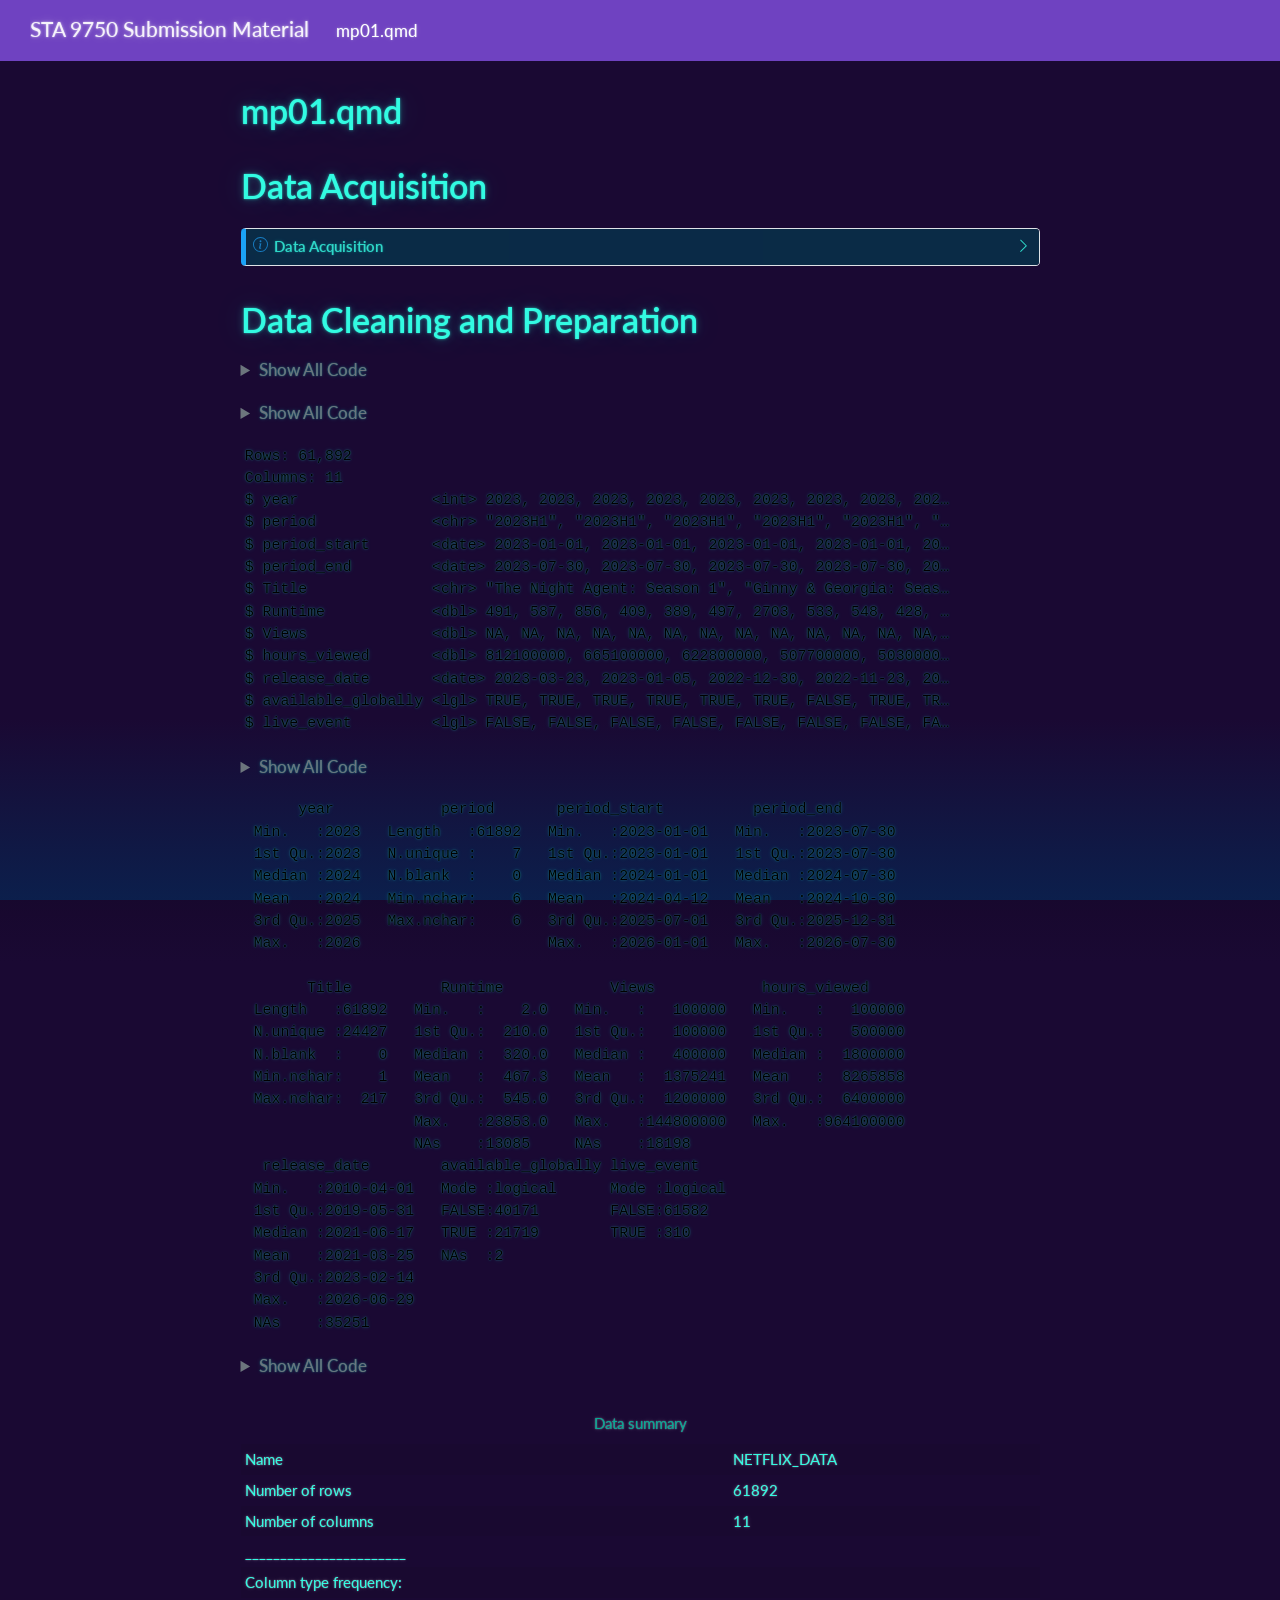
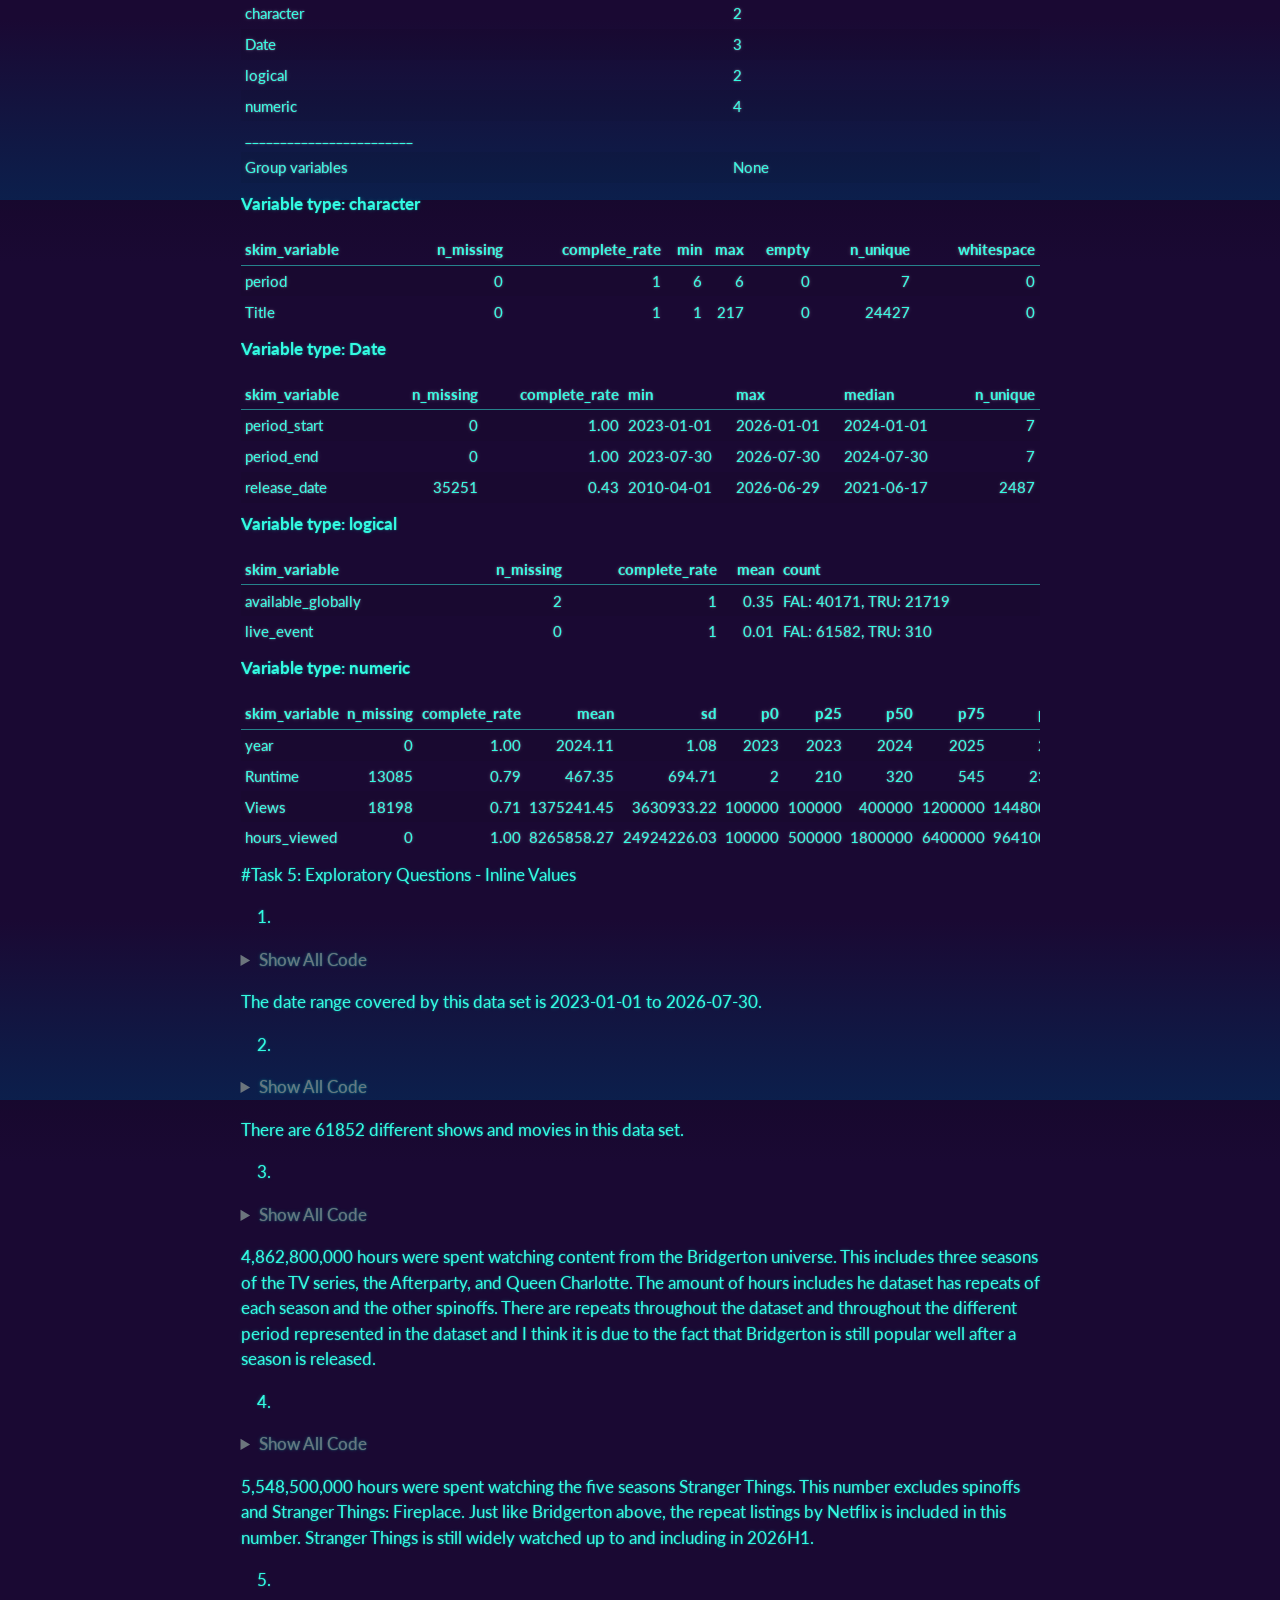
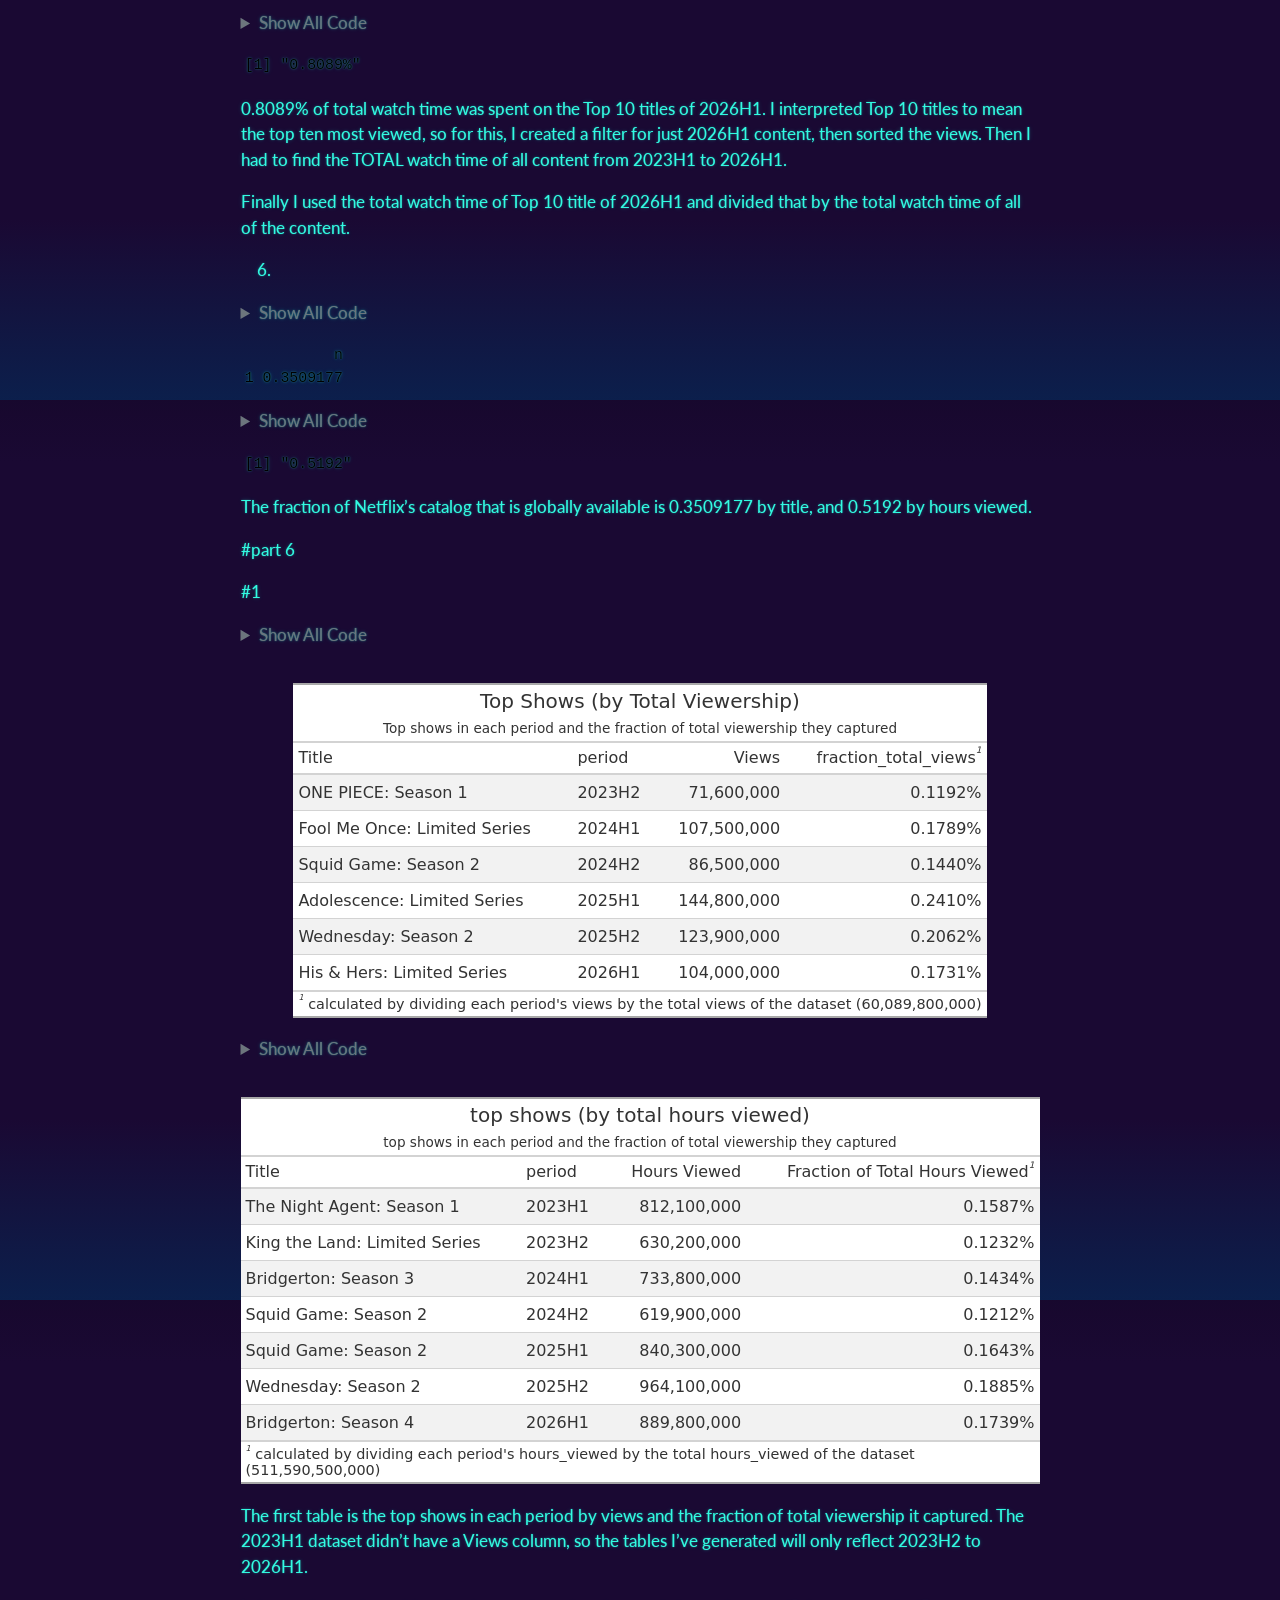
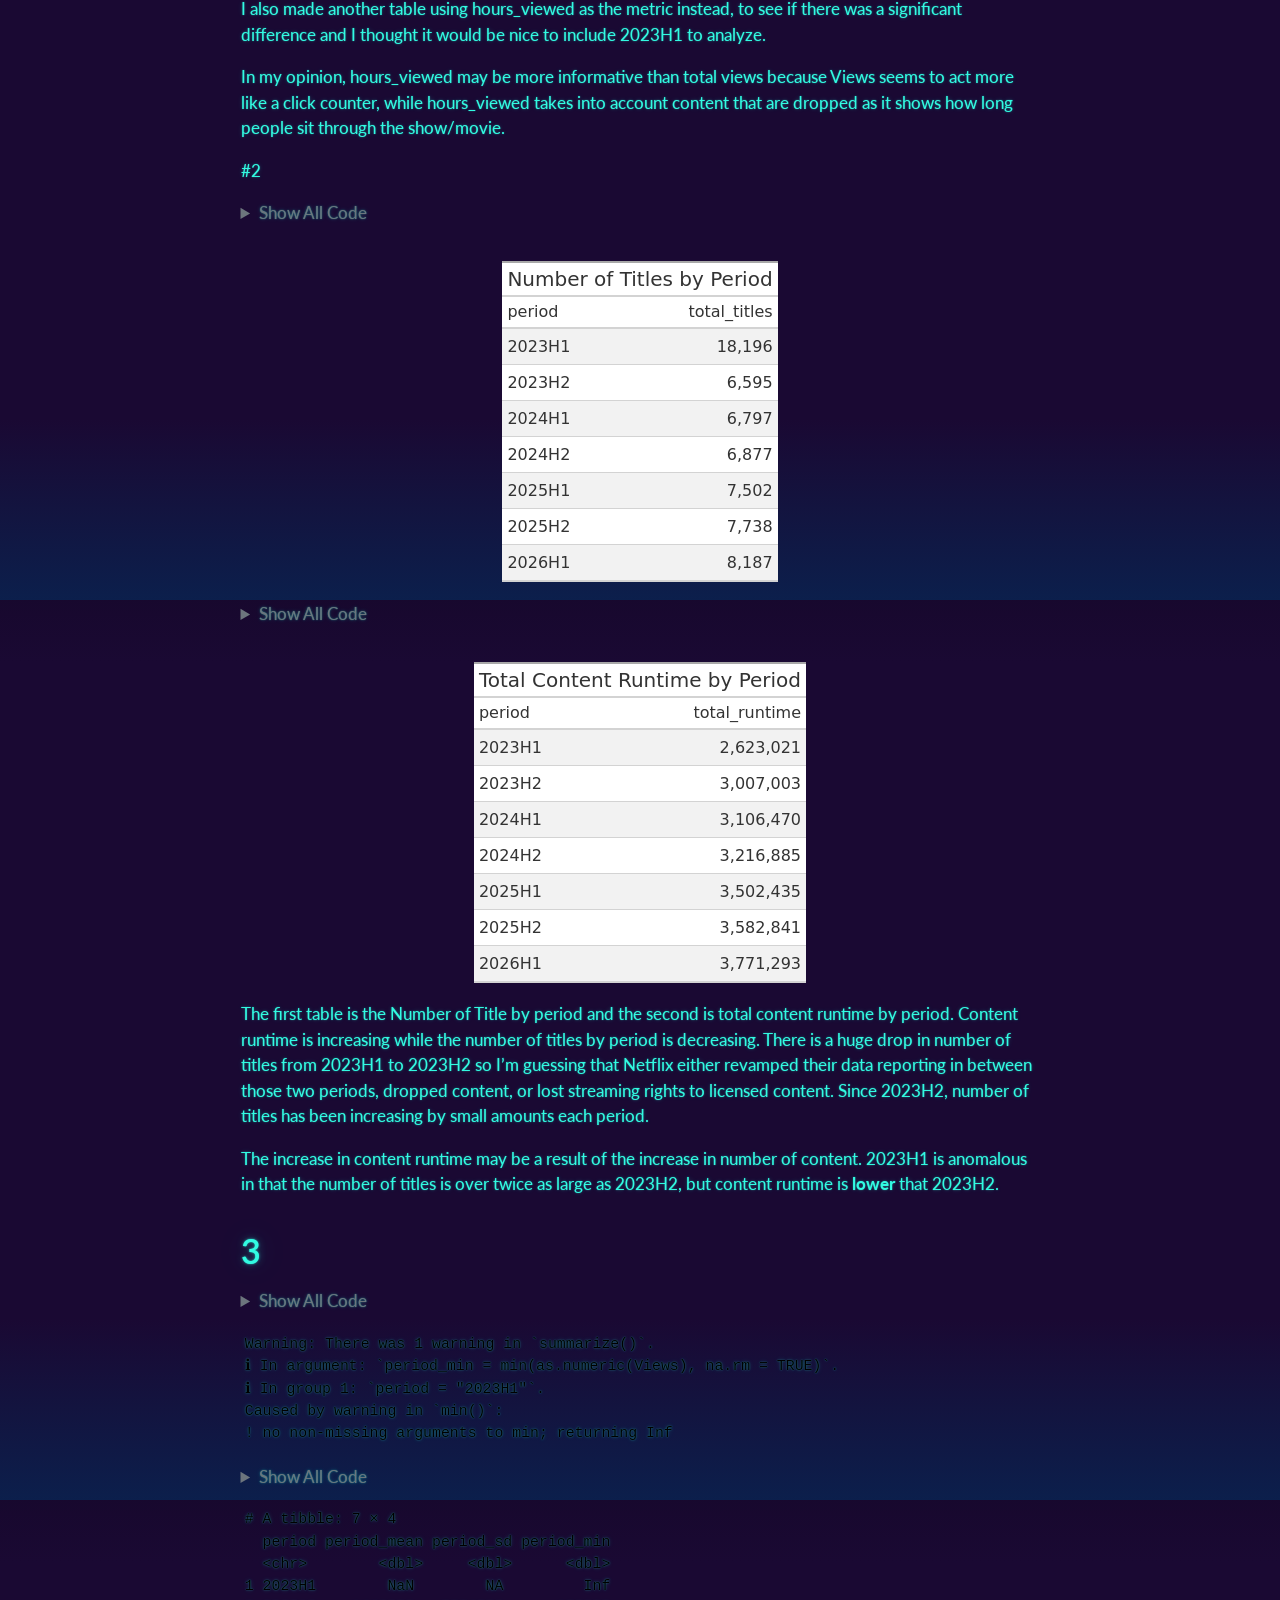
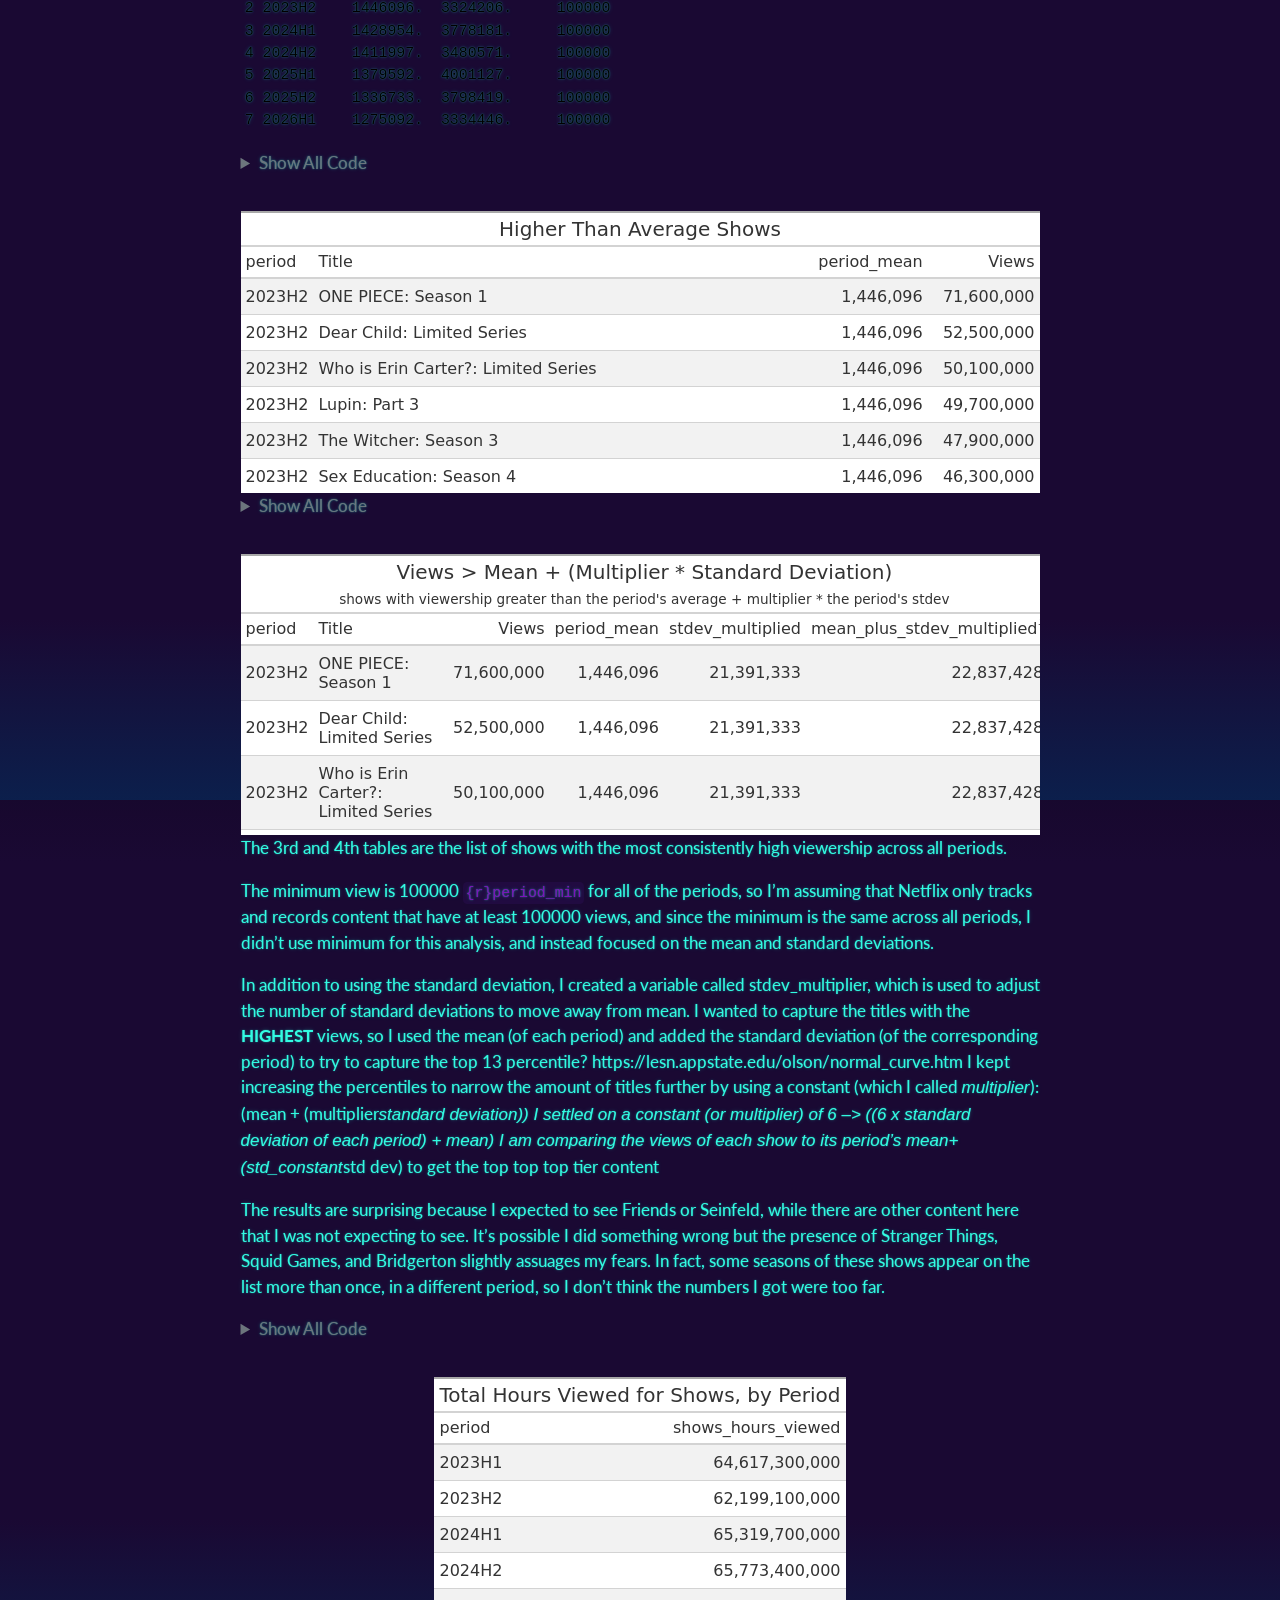
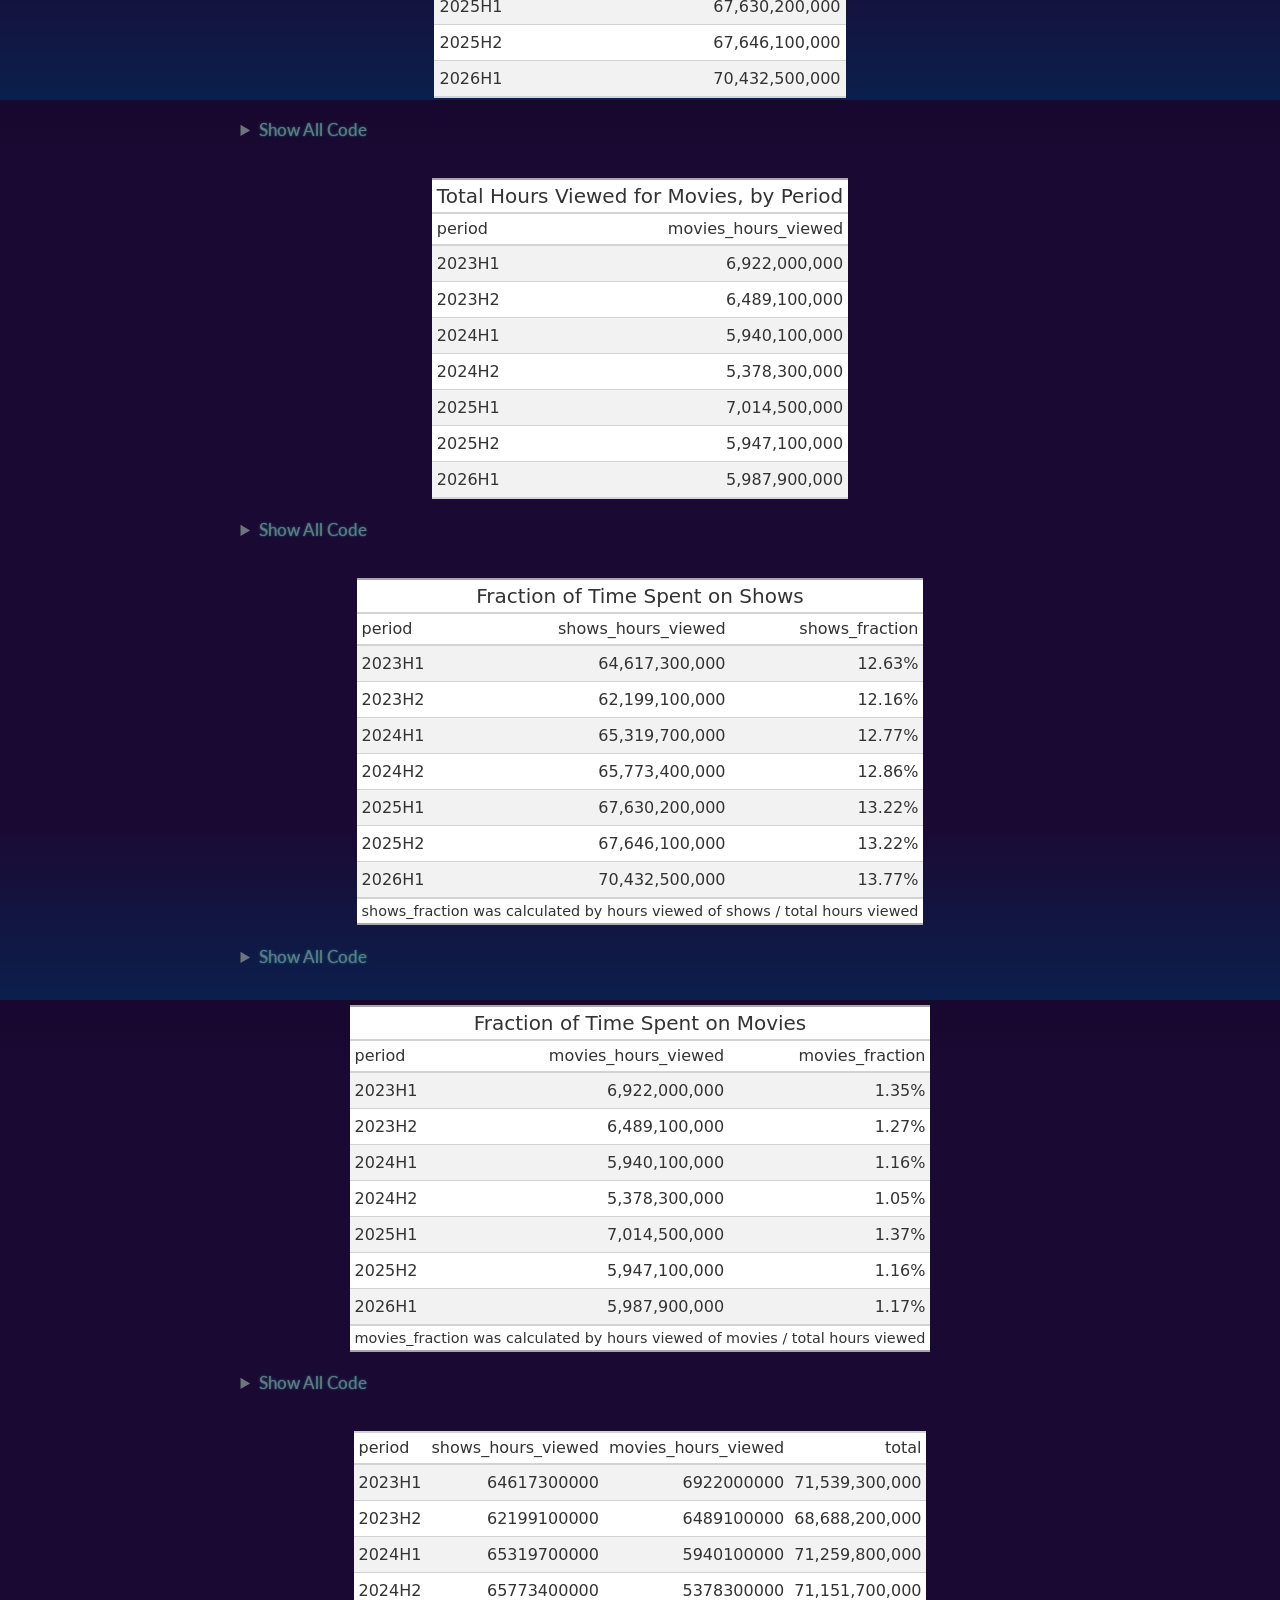
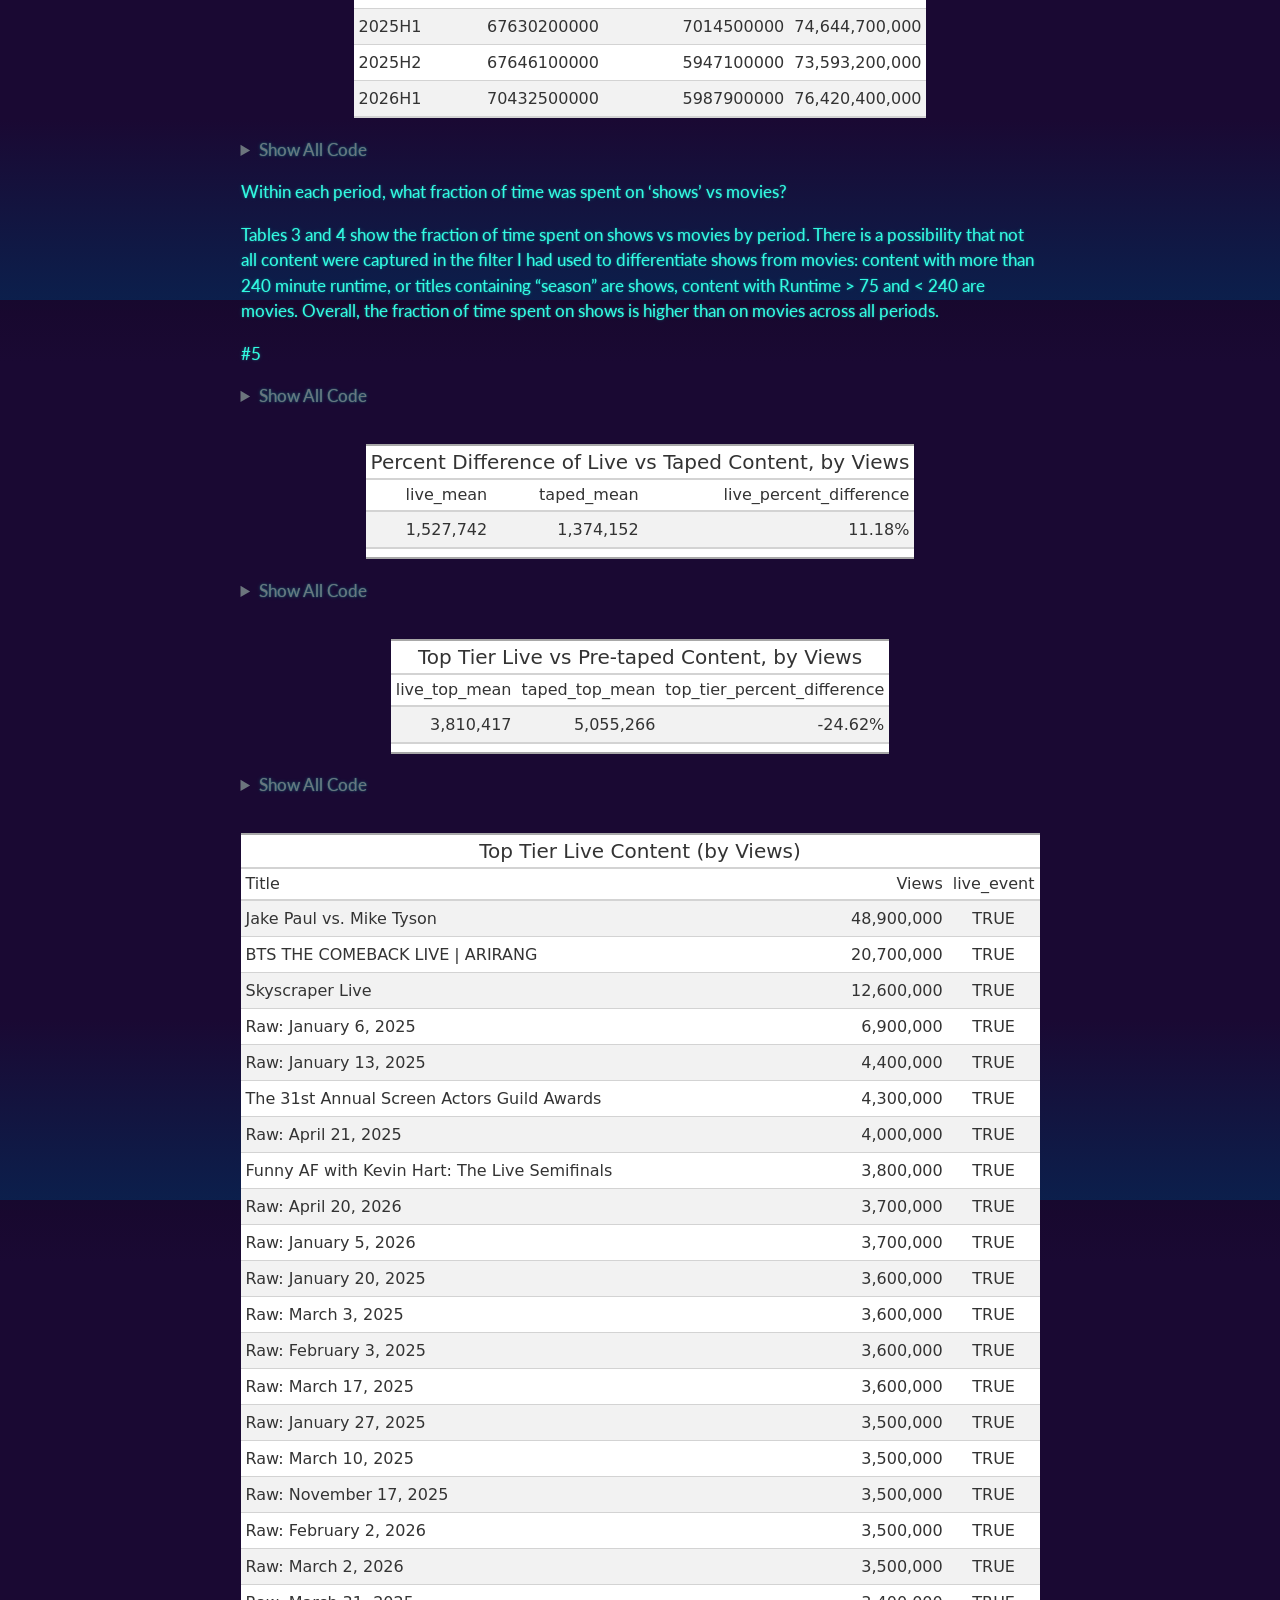
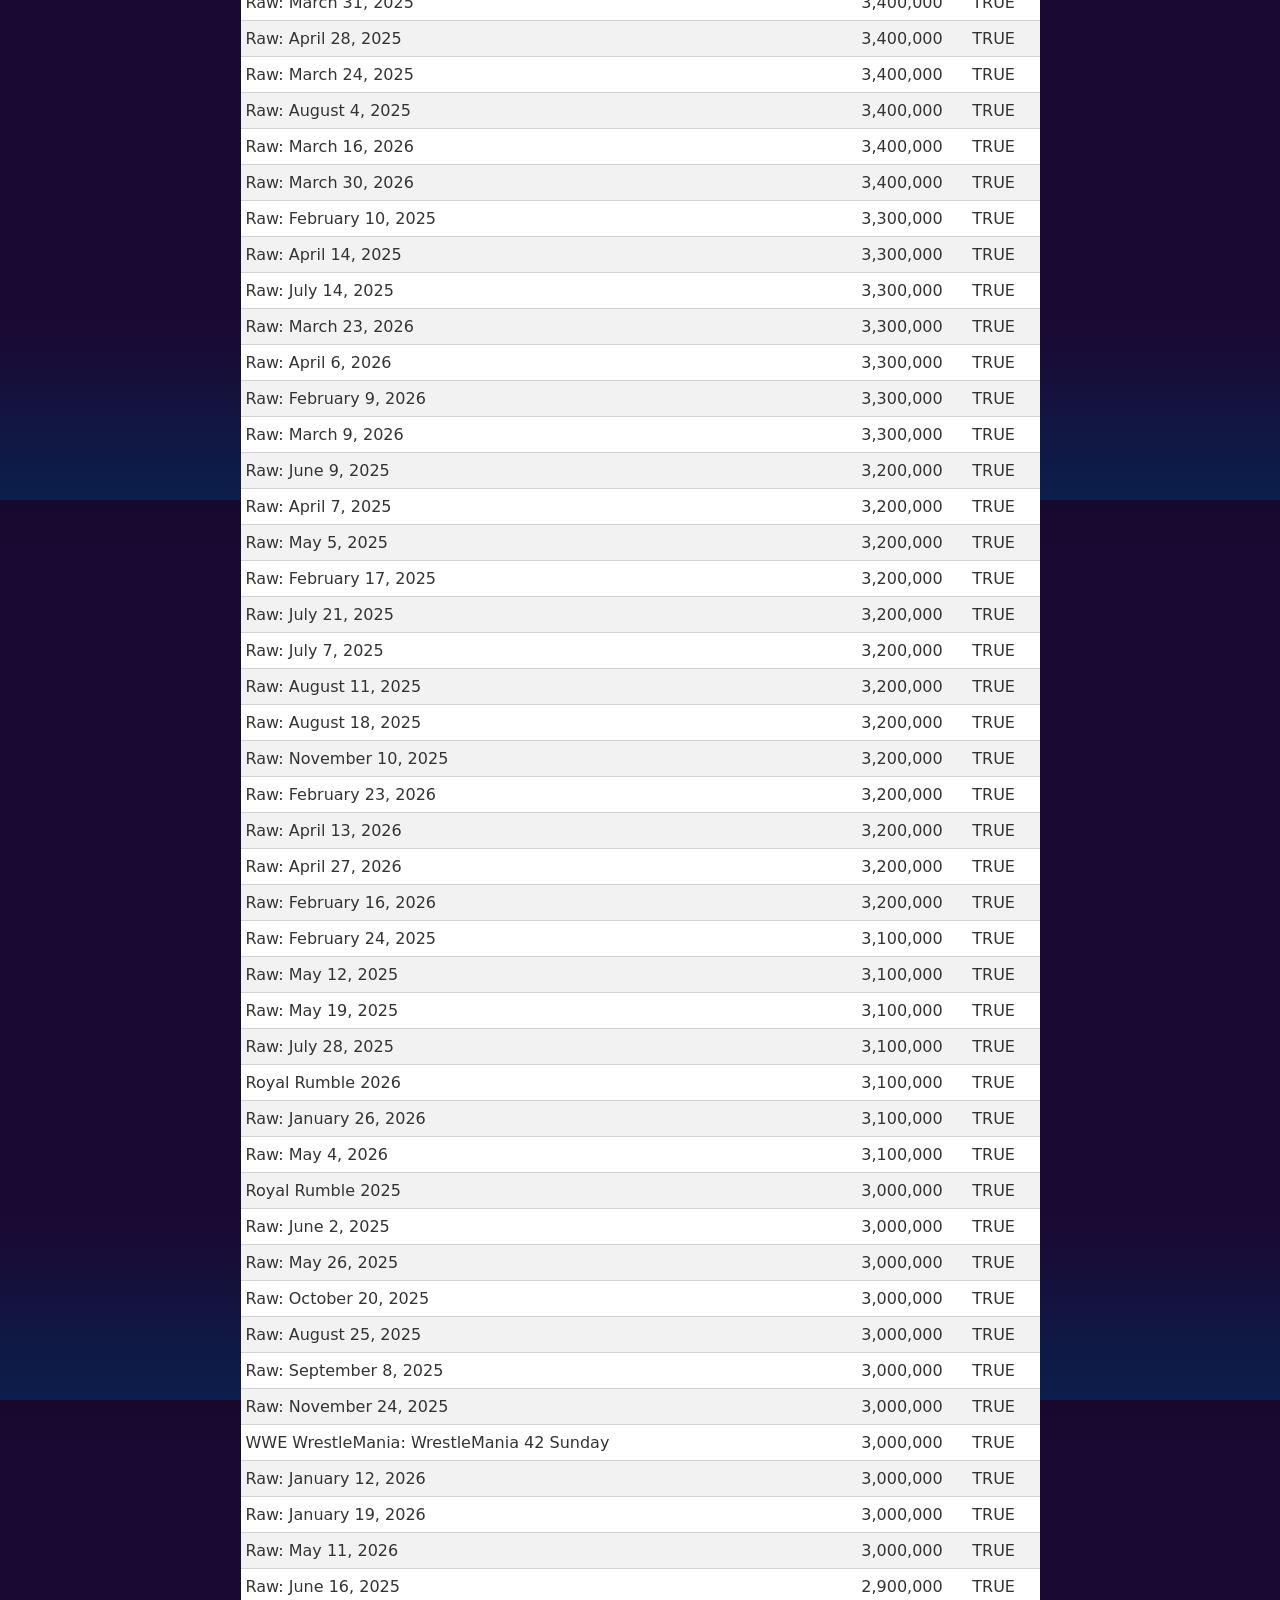
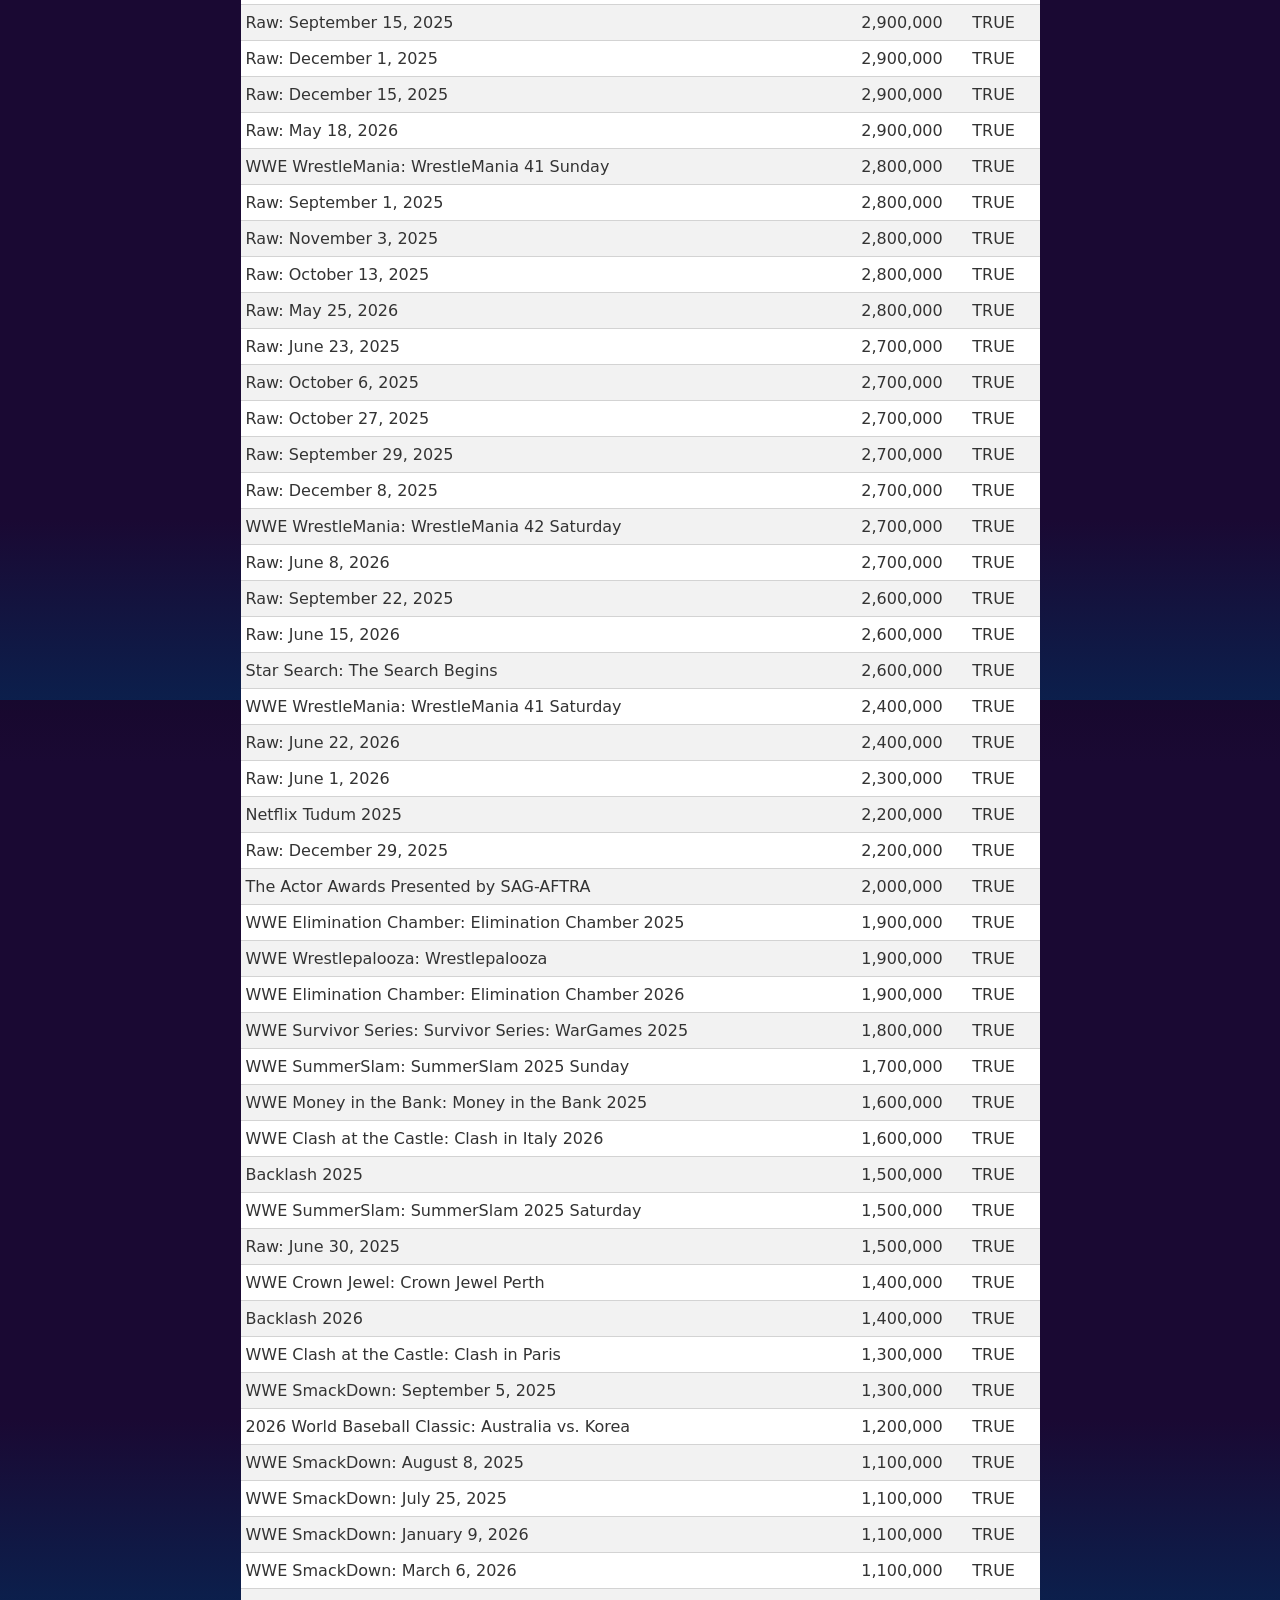
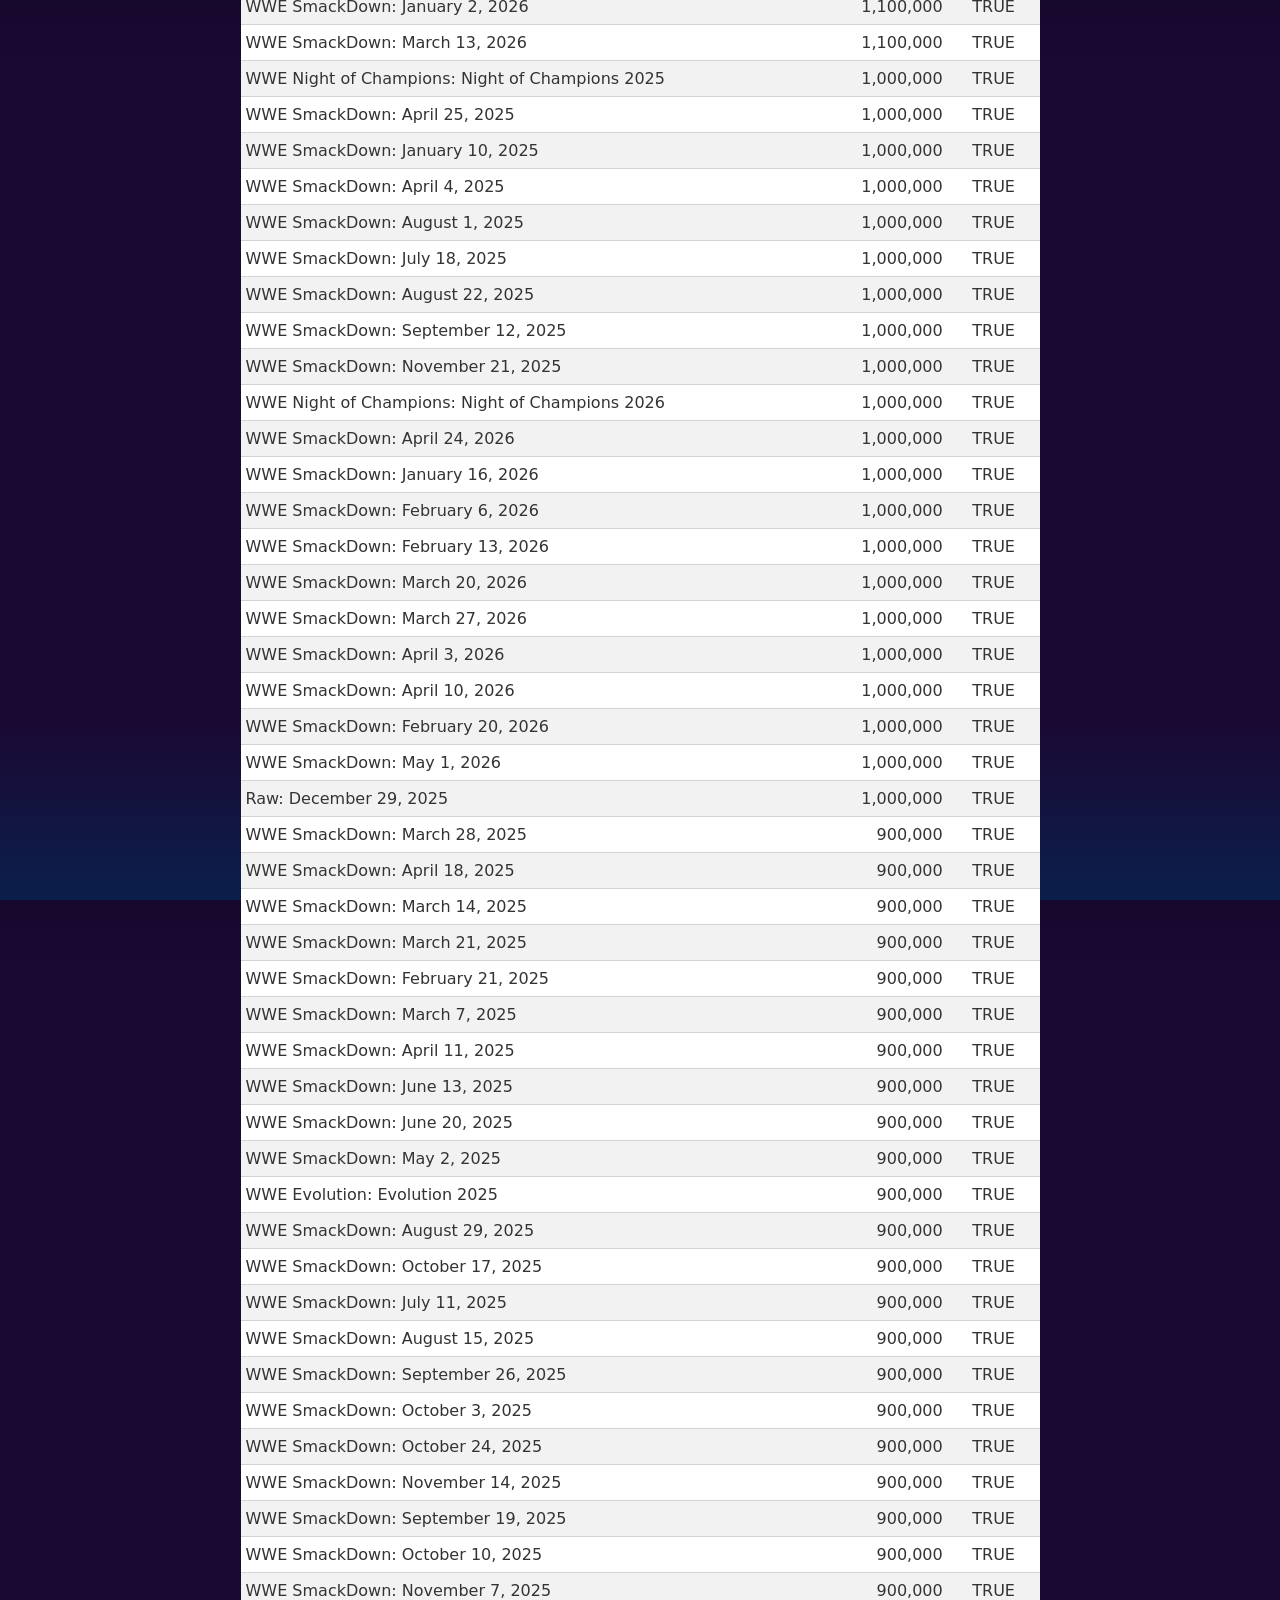
==== commit 806a1353: "." ====
--- a/docs/mp01.html
+++ b/docs/mp01.html
@@ -166,6 +166,20 @@
 </header>
 
 
+<section id="data-acquisition" class="level1">
+<h1>Data Acquisition</h1>
+<div class="callout callout-style-default callout-note callout-titled" title="Data Acquisition">
+<div class="callout-header d-flex align-content-center collapsed" data-bs-toggle="collapse" data-bs-target=".callout-1-contents" aria-controls="callout-1" aria-expanded="false" aria-label="Toggle callout">
+<div class="callout-icon-container">
+<i class="callout-icon"></i>
+</div>
+<div class="callout-title-container flex-fill">
+<span class="screen-reader-only">Note</span>Data Acquisition
+</div>
+<div class="callout-btn-toggle d-inline-block border-0 py-1 ps-1 pe-0 float-end"><i class="callout-toggle"></i></div>
+</div>
+<div id="callout-1" class="callout-1-contents callout-collapse collapse">
+<div class="callout-body-container callout-body">
 <div class="cell">
 <details class="code-fold">
 <summary>Show All Code</summary>
@@ -259,6 +273,12 @@
 <span id="cb1-88"><a href="#cb1-88" aria-hidden="true" tabindex="-1"></a>NETFLIX_DATA <span class="ot">&lt;-</span> <span class="fu">load_netflix_data</span>()</span></code></pre></div><button title="Copy to Clipboard" class="code-copy-button"><i class="bi"></i></button></div>
 </details>
 </div>
+</div>
+</div>
+</div>
+</section>
+<section id="data-cleaning-and-preparation" class="level1">
+<h1>Data Cleaning and Preparation</h1>
 <div class="cell">
 <details class="code-fold">
 <summary>Show All Code</summary>
@@ -616,19 +636,18 @@
 </details>
 </div>
 <p>The date range covered by this data set is 2023-01-01 to 2026-07-30.<br>
-To find the start date, I used the summarize() method, sorted by period_start, and used slice_min() to find the minimum date. I used the same method to find the period_end date, but instead I used slice_max().</p>
-<p>To check, I used skim() from the skimr package.</p>
+</p>
 <ol start="2" type="1">
 <li></li>
 </ol>
 <div class="cell">
 <details class="code-fold">
 <summary>Show All Code</summary>
-<div class="code-copy-outer-scaffold"><div class="sourceCode cell-code" id="cb9"><pre class="sourceCode r code-with-copy"><code class="sourceCode r"><span id="cb9-1"><a href="#cb9-1" aria-hidden="true" tabindex="-1"></a>non_distinct_shows <span class="ot">&lt;-</span> NETFLIX_DATA <span class="sc">|&gt;</span> <span class="fu">tally</span>() <span class="co"># 61892</span></span>
+<div class="code-copy-outer-scaffold"><div class="sourceCode cell-code" id="cb9"><pre class="sourceCode r code-with-copy"><code class="sourceCode r"><span id="cb9-1"><a href="#cb9-1" aria-hidden="true" tabindex="-1"></a><span class="co"># non_distinct_shows &lt;- NETFLIX_DATA |&gt; tally() # 61892</span></span>
 <span id="cb9-2"><a href="#cb9-2" aria-hidden="true" tabindex="-1"></a>distinct_shows <span class="ot">&lt;-</span> NETFLIX_DATA <span class="sc">|&gt;</span> <span class="fu">distinct</span>() <span class="sc">|&gt;</span> <span class="fu">tally</span>()  <span class="co">#61852</span></span></code></pre></div><button title="Copy to Clipboard" class="code-copy-button"><i class="bi"></i></button></div>
 </details>
 </div>
-<p>There are 61852 different shows and movies in this data set. Originally, I had only used the tally() method which gave me 61892 rows. But I wondered if it was possible for there to be duplicates, so I used distinct(), which lead to 61852 rows.</p>
+<p>There are 61852 different shows and movies in this data set.</p>
 <ol start="3" type="1">
 <li></li>
 </ol>
@@ -641,7 +660,7 @@
 <span id="cb10-4"><a href="#cb10-4" aria-hidden="true" tabindex="-1"></a>  <span class="fu">sum</span>() <span class="sc">|&gt;</span> <span class="fu">comma</span>()</span></code></pre></div><button title="Copy to Clipboard" class="code-copy-button"><i class="bi"></i></button></div>
 </details>
 </div>
-<p>4,862,800,000 hours were spent watching content from the Bridgerton universe. This includes three seasons of the TV series, the Afterparty, and Queen Charlotte. The amount of hours includes he dataset has repeats of each season and the other spinoffs ___________ There are repeats throughout the dataset and throughout the different period represented in the dataset and I think it is due to the fact that Bridgerton is still popular even after _________</p>
+<p>4,862,800,000 hours were spent watching content from the Bridgerton universe. This includes three seasons of the TV series, the Afterparty, and Queen Charlotte. The amount of hours includes he dataset has repeats of each season and the other spinoffs. There are repeats throughout the dataset and throughout the different period represented in the dataset and I think it is due to the fact that Bridgerton is still popular well after a season is released.</p>
 <ol start="4" type="1">
 <li></li>
 </ol>
@@ -654,7 +673,7 @@
 <span id="cb11-4"><a href="#cb11-4" aria-hidden="true" tabindex="-1"></a>  <span class="fu">filter_out</span>(<span class="fu">str_detect</span>(Title,<span class="st">"Fireplace"</span>)) <span class="sc">|&gt;</span> <span class="fu">select</span>(hours_viewed) <span class="sc">|&gt;</span> <span class="fu">sum</span>() <span class="sc">|&gt;</span> <span class="fu">comma</span>()</span></code></pre></div><button title="Copy to Clipboard" class="code-copy-button"><i class="bi"></i></button></div>
 </details>
 </div>
-<p>5,548,500,000 hours were spent watching the five seasons Stranger Things. This number excludes spinoffs and Stranger Things: Fireplace. This is a high number. However, just like Bridgerton above, the repeat listings by Netflix is included in this number. Stranger Things is still widely watched up to and including 2026H1.</p>
+<p>5,548,500,000 hours were spent watching the five seasons Stranger Things. This number excludes spinoffs and Stranger Things: Fireplace. Just like Bridgerton above, the repeat listings by Netflix is included in this number. Stranger Things is still widely watched up to and including in 2026H1.</p>
 <ol start="5" type="1">
 <li></li>
 </ol>
@@ -676,7 +695,7 @@
 <pre><code>[1] "0.8089%"</code></pre>
 </div>
 </div>
-<p>0.8089% of total watch time was spent on the Top 10 title of 2026H1. I interpreted Top 10 titles to mean the top ten most viewed, so for this, I had to create a filter for just 2026H1 content, then used slice_max() to sort the Views and limited the output to just ten. Then I had to find the TOTAL watch time of all content from 2023H1 to 2026H1.</p>
+<p>0.8089% of total watch time was spent on the Top 10 titles of 2026H1. I interpreted Top 10 titles to mean the top ten most viewed, so for this, I created a filter for just 2026H1 content, then sorted the views. Then I had to find the TOTAL watch time of all content from 2023H1 to 2026H1.</p>
 <p>Finally I used the total watch time of Top 10 title of 2026H1 and divided that by the total watch time of all of the content.</p>
 <ol start="6" type="1">
 <li></li>
@@ -686,13 +705,14 @@
 <summary>Show All Code</summary>
 <div class="code-copy-outer-scaffold"><div class="sourceCode cell-code" id="cb14"><pre class="sourceCode r code-with-copy"><code class="sourceCode r"><span id="cb14-1"><a href="#cb14-1" aria-hidden="true" tabindex="-1"></a><span class="co">#6. What fraction of Netflix’s catalog is globally available? </span></span>
 <span id="cb14-2"><a href="#cb14-2" aria-hidden="true" tabindex="-1"></a><span class="co">#(Answer this both by title and weighted by hours viewed)</span></span>
-<span id="cb14-3"><a href="#cb14-3" aria-hidden="true" tabindex="-1"></a><span class="co"># df of netflix content that's available globally</span></span>
-<span id="cb14-4"><a href="#cb14-4" aria-hidden="true" tabindex="-1"></a>avail_globally <span class="ot">&lt;-</span> NETFLIX_DATA <span class="sc">|&gt;</span> <span class="fu">filter</span>(available_globally <span class="sc">==</span> <span class="cn">TRUE</span>)</span>
-<span id="cb14-5"><a href="#cb14-5" aria-hidden="true" tabindex="-1"></a></span>
-<span id="cb14-6"><a href="#cb14-6" aria-hidden="true" tabindex="-1"></a><span class="co"># fraction of netflix's catalog available globally - by title (count)</span></span>
-<span id="cb14-7"><a href="#cb14-7" aria-hidden="true" tabindex="-1"></a>global_by_count <span class="ot">&lt;-</span> <span class="fu">count</span>(avail_globally) <span class="sc">/</span> <span class="fu">count</span>(NETFLIX_DATA)</span>
-<span id="cb14-8"><a href="#cb14-8" aria-hidden="true" tabindex="-1"></a><span class="co">#print((avail_globally), n=10) # test</span></span>
-<span id="cb14-9"><a href="#cb14-9" aria-hidden="true" tabindex="-1"></a>global_by_count</span></code></pre></div><button title="Copy to Clipboard" class="code-copy-button"><i class="bi"></i></button></div>
+<span id="cb14-3"><a href="#cb14-3" aria-hidden="true" tabindex="-1"></a></span>
+<span id="cb14-4"><a href="#cb14-4" aria-hidden="true" tabindex="-1"></a><span class="co"># df of netflix content that's available globally</span></span>
+<span id="cb14-5"><a href="#cb14-5" aria-hidden="true" tabindex="-1"></a>avail_globally <span class="ot">&lt;-</span> NETFLIX_DATA <span class="sc">|&gt;</span> <span class="fu">filter</span>(available_globally <span class="sc">==</span> <span class="cn">TRUE</span>)</span>
+<span id="cb14-6"><a href="#cb14-6" aria-hidden="true" tabindex="-1"></a></span>
+<span id="cb14-7"><a href="#cb14-7" aria-hidden="true" tabindex="-1"></a><span class="co"># fraction of netflix's catalog available globally - by title (count)</span></span>
+<span id="cb14-8"><a href="#cb14-8" aria-hidden="true" tabindex="-1"></a>global_by_count <span class="ot">&lt;-</span> <span class="fu">count</span>(avail_globally) <span class="sc">/</span> <span class="fu">count</span>(NETFLIX_DATA)</span>
+<span id="cb14-9"><a href="#cb14-9" aria-hidden="true" tabindex="-1"></a><span class="co">#print((avail_globally), n=10) # test</span></span>
+<span id="cb14-10"><a href="#cb14-10" aria-hidden="true" tabindex="-1"></a>global_by_count</span></code></pre></div><button title="Copy to Clipboard" class="code-copy-button"><i class="bi"></i></button></div>
 </details>
 <div class="cell-output cell-output-stdout">
 <pre><code>          n
@@ -711,6 +731,7 @@
 </div>
 <p>The fraction of Netflix’s catalog that is globally available is 0.3509177 by title, and 0.5192 by hours viewed.</p>
 <p>#part 6</p>
+<p>#1</p>
 <div class="cell">
 <details class="code-fold">
 <summary>Show All Code</summary>
@@ -720,7 +741,7 @@
 <span id="cb18-4"><a href="#cb18-4" aria-hidden="true" tabindex="-1"></a>total_views <span class="ot">&lt;-</span> NETFLIX_DATA <span class="sc">|&gt;</span> <span class="fu">summarize</span>(<span class="fu">sum</span>(Views, <span class="at">na.rm =</span> <span class="cn">TRUE</span>))</span>
 <span id="cb18-5"><a href="#cb18-5" aria-hidden="true" tabindex="-1"></a><span class="co">#total_views</span></span>
 <span id="cb18-6"><a href="#cb18-6" aria-hidden="true" tabindex="-1"></a></span>
-<span id="cb18-7"><a href="#cb18-7" aria-hidden="true" tabindex="-1"></a><span class="co"># top show by total hours viewed in each period</span></span>
+<span id="cb18-7"><a href="#cb18-7" aria-hidden="true" tabindex="-1"></a><span class="co"># top show by total viewed in each period</span></span>
 <span id="cb18-8"><a href="#cb18-8" aria-hidden="true" tabindex="-1"></a>NETFLIX_DATA <span class="sc">|&gt;</span> <span class="fu">select</span>(Title, period, Views) <span class="sc">|&gt;</span> <span class="fu">drop_na</span>() <span class="sc">|&gt;</span></span>
 <span id="cb18-9"><a href="#cb18-9" aria-hidden="true" tabindex="-1"></a>  <span class="fu">group_by</span>(period) <span class="sc">|&gt;</span> <span class="fu">slice_max</span>(Views) <span class="sc">|&gt;</span></span>
 <span id="cb18-10"><a href="#cb18-10" aria-hidden="true" tabindex="-1"></a>  <span class="co"># fraction of total views it captured</span></span>
@@ -737,23 +758,23 @@
 <span id="cb18-21"><a href="#cb18-21" aria-hidden="true" tabindex="-1"></a>               <span class="at">locations=</span><span class="fu">cells_column_labels</span>(<span class="at">columns =</span> fraction_total_views))</span></code></pre></div><button title="Copy to Clipboard" class="code-copy-button"><i class="bi"></i></button></div>
 </details>
 <div class="cell-output-display">
-<div id="xlrmodjkyh" style="padding-left:0px;padding-right:0px;padding-top:10px;padding-bottom:10px;overflow-x:auto;overflow-y:auto;width:auto;height:auto;">
-<style>#xlrmodjkyh table {
+<div id="edczyyoacm" style="padding-left:0px;padding-right:0px;padding-top:10px;padding-bottom:10px;overflow-x:auto;overflow-y:auto;width:auto;height:auto;">
+<style>#edczyyoacm table {
   font-family: system-ui, 'Segoe UI', Roboto, Helvetica, Arial, sans-serif, 'Apple Color Emoji', 'Segoe UI Emoji', 'Segoe UI Symbol', 'Noto Color Emoji';
   -webkit-font-smoothing: antialiased;
   -moz-osx-font-smoothing: grayscale;
 }
 
-#xlrmodjkyh thead, #xlrmodjkyh tbody, #xlrmodjkyh tfoot, #xlrmodjkyh tr, #xlrmodjkyh td, #xlrmodjkyh th {
+#edczyyoacm thead, #edczyyoacm tbody, #edczyyoacm tfoot, #edczyyoacm tr, #edczyyoacm td, #edczyyoacm th {
   border-style: none;
 }
 
-#xlrmodjkyh p {
+#edczyyoacm p {
   margin: 0;
   padding: 0;
 }
 
-#xlrmodjkyh .gt_table {
+#edczyyoacm .gt_table {
   display: table;
   border-collapse: collapse;
   line-height: normal;
@@ -779,12 +800,12 @@
   border-left-color: #D3D3D3;
 }
 
-#xlrmodjkyh .gt_caption {
+#edczyyoacm .gt_caption {
   padding-top: 4px;
   padding-bottom: 4px;
 }
 
-#xlrmodjkyh .gt_title {
+#edczyyoacm .gt_title {
   color: #333333;
   font-size: 125%;
   font-weight: initial;
@@ -796,7 +817,7 @@
   border-bottom-width: 0;
 }
 
-#xlrmodjkyh .gt_subtitle {
+#edczyyoacm .gt_subtitle {
   color: #333333;
   font-size: 85%;
   font-weight: initial;
@@ -808,7 +829,7 @@
   border-top-width: 0;
 }
 
-#xlrmodjkyh .gt_heading {
+#edczyyoacm .gt_heading {
   background-color: #FFFFFF;
   text-align: center;
   border-bottom-color: #FFFFFF;
@@ -820,13 +841,13 @@
   border-right-color: #D3D3D3;
 }
 
-#xlrmodjkyh .gt_bottom_border {
+#edczyyoacm .gt_bottom_border {
   border-bottom-style: solid;
   border-bottom-width: 2px;
   border-bottom-color: #D3D3D3;
 }
 
-#xlrmodjkyh .gt_col_headings {
+#edczyyoacm .gt_col_headings {
   border-top-style: solid;
   border-top-width: 2px;
   border-top-color: #D3D3D3;
@@ -841,7 +862,7 @@
   border-right-color: #D3D3D3;
 }
 
-#xlrmodjkyh .gt_col_heading {
+#edczyyoacm .gt_col_heading {
   color: #333333;
   background-color: #FFFFFF;
   font-size: 100%;
@@ -861,7 +882,7 @@
   overflow-x: hidden;
 }
 
-#xlrmodjkyh .gt_column_spanner_outer {
+#edczyyoacm .gt_column_spanner_outer {
   color: #333333;
   background-color: #FFFFFF;
   font-size: 100%;
@@ -873,15 +894,15 @@
   padding-right: 4px;
 }
 
-#xlrmodjkyh .gt_column_spanner_outer:first-child {
+#edczyyoacm .gt_column_spanner_outer:first-child {
   padding-left: 0;
 }
 
-#xlrmodjkyh .gt_column_spanner_outer:last-child {
+#edczyyoacm .gt_column_spanner_outer:last-child {
   padding-right: 0;
 }
 
-#xlrmodjkyh .gt_column_spanner {
+#edczyyoacm .gt_column_spanner {
   border-bottom-style: solid;
   border-bottom-width: 2px;
   border-bottom-color: #D3D3D3;
@@ -893,11 +914,11 @@
   width: 100%;
 }
 
-#xlrmodjkyh .gt_spanner_row {
+#edczyyoacm .gt_spanner_row {
   border-bottom-style: hidden;
 }
 
-#xlrmodjkyh .gt_group_heading {
+#edczyyoacm .gt_group_heading {
   padding-top: 8px;
   padding-bottom: 8px;
   padding-left: 5px;
@@ -923,7 +944,7 @@
   text-align: left;
 }
 
-#xlrmodjkyh .gt_empty_group_heading {
+#edczyyoacm .gt_empty_group_heading {
   padding: 0.5px;
   color: #333333;
   background-color: #FFFFFF;
@@ -938,15 +959,15 @@
   vertical-align: middle;
 }
 
-#xlrmodjkyh .gt_from_md > :first-child {
+#edczyyoacm .gt_from_md > :first-child {
   margin-top: 0;
 }
 
-#xlrmodjkyh .gt_from_md > :last-child {
+#edczyyoacm .gt_from_md > :last-child {
   margin-bottom: 0;
 }
 
-#xlrmodjkyh .gt_row {
+#edczyyoacm .gt_row {
   padding-top: 8px;
   padding-bottom: 8px;
   padding-left: 5px;
@@ -965,7 +986,7 @@
   overflow-x: hidden;
 }
 
-#xlrmodjkyh .gt_stub {
+#edczyyoacm .gt_stub {
   color: #333333;
   background-color: #FFFFFF;
   font-size: 100%;
@@ -978,7 +999,7 @@
   padding-right: 5px;
 }
 
-#xlrmodjkyh .gt_stub_row_group {
+#edczyyoacm .gt_stub_row_group {
   color: #333333;
   background-color: #FFFFFF;
   font-size: 100%;
@@ -992,15 +1013,15 @@
   vertical-align: top;
 }
 
-#xlrmodjkyh .gt_row_group_first td {
+#edczyyoacm .gt_row_group_first td {
   border-top-width: 2px;
 }
 
-#xlrmodjkyh .gt_row_group_first th {
+#edczyyoacm .gt_row_group_first th {
   border-top-width: 2px;
 }
 
-#xlrmodjkyh .gt_summary_row {
+#edczyyoacm .gt_summary_row {
   color: #333333;
   background-color: #FFFFFF;
   text-transform: inherit;
@@ -1010,16 +1031,16 @@
   padding-right: 5px;
 }
 
-#xlrmodjkyh .gt_first_summary_row {
+#edczyyoacm .gt_first_summary_row {
   border-top-style: solid;
   border-top-color: #D3D3D3;
 }
 
-#xlrmodjkyh .gt_first_summary_row.thick {
+#edczyyoacm .gt_first_summary_row.thick {
   border-top-width: 2px;
 }
 
-#xlrmodjkyh .gt_last_summary_row {
+#edczyyoacm .gt_last_summary_row {
   padding-top: 8px;
   padding-bottom: 8px;
   padding-left: 5px;
@@ -1029,7 +1050,7 @@
   border-bottom-color: #D3D3D3;
 }
 
-#xlrmodjkyh .gt_grand_summary_row {
+#edczyyoacm .gt_grand_summary_row {
   color: #333333;
   background-color: #FFFFFF;
   text-transform: inherit;
@@ -1039,7 +1060,7 @@
   padding-right: 5px;
 }
 
-#xlrmodjkyh .gt_first_grand_summary_row {
+#edczyyoacm .gt_first_grand_summary_row {
   padding-top: 8px;
   padding-bottom: 8px;
   padding-left: 5px;
@@ -1049,7 +1070,7 @@
   border-top-color: #D3D3D3;
 }
 
-#xlrmodjkyh .gt_last_grand_summary_row_top {
+#edczyyoacm .gt_last_grand_summary_row_top {
   padding-top: 8px;
   padding-bottom: 8px;
   padding-left: 5px;
@@ -1059,11 +1080,11 @@
   border-bottom-color: #D3D3D3;
 }
 
-#xlrmodjkyh .gt_striped {
+#edczyyoacm .gt_striped {
   background-color: rgba(128, 128, 128, 0.05);
 }
 
-#xlrmodjkyh .gt_table_body {
+#edczyyoacm .gt_table_body {
   border-top-style: solid;
   border-top-width: 2px;
   border-top-color: #D3D3D3;
@@ -1072,7 +1093,7 @@
   border-bottom-color: #D3D3D3;
 }
 
-#xlrmodjkyh .gt_footnotes {
+#edczyyoacm .gt_footnotes {
   color: #333333;
   background-color: #FFFFFF;
   border-bottom-style: none;
@@ -1086,7 +1107,7 @@
   border-right-color: #D3D3D3;
 }
 
-#xlrmodjkyh .gt_footnote {
+#edczyyoacm .gt_footnote {
   margin: 0px;
   font-size: 90%;
   padding-top: 4px;
@@ -1095,7 +1116,7 @@
   padding-right: 5px;
 }
 
-#xlrmodjkyh .gt_sourcenotes {
+#edczyyoacm .gt_sourcenotes {
   color: #333333;
   background-color: #FFFFFF;
   border-bottom-style: none;
@@ -1109,7 +1130,7 @@
   border-right-color: #D3D3D3;
 }
 
-#xlrmodjkyh .gt_sourcenote {
+#edczyyoacm .gt_sourcenote {
   font-size: 90%;
   padding-top: 4px;
   padding-bottom: 4px;
@@ -1117,72 +1138,72 @@
   padding-right: 5px;
 }
 
-#xlrmodjkyh .gt_left {
+#edczyyoacm .gt_left {
   text-align: left;
 }
 
-#xlrmodjkyh .gt_center {
+#edczyyoacm .gt_center {
   text-align: center;
 }
 
-#xlrmodjkyh .gt_right {
+#edczyyoacm .gt_right {
   text-align: right;
   font-variant-numeric: tabular-nums;
 }
 
-#xlrmodjkyh .gt_font_normal {
+#edczyyoacm .gt_font_normal {
   font-weight: normal;
 }
 
-#xlrmodjkyh .gt_font_bold {
+#edczyyoacm .gt_font_bold {
   font-weight: bold;
 }
 
-#xlrmodjkyh .gt_font_italic {
+#edczyyoacm .gt_font_italic {
   font-style: italic;
 }
 
-#xlrmodjkyh .gt_super {
+#edczyyoacm .gt_super {
   font-size: 65%;
 }
 
-#xlrmodjkyh .gt_footnote_marks {
+#edczyyoacm .gt_footnote_marks {
   font-size: 75%;
   vertical-align: 0.4em;
   position: initial;
 }
 
-#xlrmodjkyh .gt_asterisk {
+#edczyyoacm .gt_asterisk {
   font-size: 100%;
   vertical-align: 0;
 }
 
-#xlrmodjkyh .gt_indent_1 {
+#edczyyoacm .gt_indent_1 {
   text-indent: 5px;
 }
 
-#xlrmodjkyh .gt_indent_2 {
+#edczyyoacm .gt_indent_2 {
   text-indent: 10px;
 }
 
-#xlrmodjkyh .gt_indent_3 {
+#edczyyoacm .gt_indent_3 {
   text-indent: 15px;
 }
 
-#xlrmodjkyh .gt_indent_4 {
+#edczyyoacm .gt_indent_4 {
   text-indent: 20px;
 }
 
-#xlrmodjkyh .gt_indent_5 {
+#edczyyoacm .gt_indent_5 {
   text-indent: 25px;
 }
 
-#xlrmodjkyh .katex-display {
+#edczyyoacm .katex-display {
   display: inline-flex !important;
   margin-bottom: 0.75em !important;
 }
 
-#xlrmodjkyh div.Reactable > div.rt-table > div.rt-thead > div.rt-tr.rt-tr-group-header > div.rt-th-group:after {
+#edczyyoacm div.Reactable > div.rt-table > div.rt-thead > div.rt-tr.rt-tr-group-header > div.rt-th-group:after {
   height: 0px !important;
 }
 </style>
@@ -1275,23 +1296,23 @@
 <span id="cb19-22"><a href="#cb19-22" aria-hidden="true" tabindex="-1"></a>               <span class="at">locations=</span><span class="fu">cells_column_labels</span>(<span class="at">columns =</span> <span class="st">`</span><span class="at">Fraction of Total Hours Viewed</span><span class="st">`</span>))</span></code></pre></div><button title="Copy to Clipboard" class="code-copy-button"><i class="bi"></i></button></div>
 </details>
 <div class="cell-output-display">
-<div id="pctwuvlmbg" style="padding-left:0px;padding-right:0px;padding-top:10px;padding-bottom:10px;overflow-x:auto;overflow-y:auto;width:auto;height:auto;">
-<style>#pctwuvlmbg table {
+<div id="wokgfjrbju" style="padding-left:0px;padding-right:0px;padding-top:10px;padding-bottom:10px;overflow-x:auto;overflow-y:auto;width:auto;height:auto;">
+<style>#wokgfjrbju table {
   font-family: system-ui, 'Segoe UI', Roboto, Helvetica, Arial, sans-serif, 'Apple Color Emoji', 'Segoe UI Emoji', 'Segoe UI Symbol', 'Noto Color Emoji';
   -webkit-font-smoothing: antialiased;
   -moz-osx-font-smoothing: grayscale;
 }
 
-#pctwuvlmbg thead, #pctwuvlmbg tbody, #pctwuvlmbg tfoot, #pctwuvlmbg tr, #pctwuvlmbg td, #pctwuvlmbg th {
+#wokgfjrbju thead, #wokgfjrbju tbody, #wokgfjrbju tfoot, #wokgfjrbju tr, #wokgfjrbju td, #wokgfjrbju th {
   border-style: none;
 }
 
-#pctwuvlmbg p {
+#wokgfjrbju p {
   margin: 0;
   padding: 0;
 }
 
-#pctwuvlmbg .gt_table {
+#wokgfjrbju .gt_table {
   display: table;
   border-collapse: collapse;
   line-height: normal;
@@ -1317,12 +1338,12 @@
   border-left-color: #D3D3D3;
 }
 
-#pctwuvlmbg .gt_caption {
+#wokgfjrbju .gt_caption {
   padding-top: 4px;
   padding-bottom: 4px;
 }
 
-#pctwuvlmbg .gt_title {
+#wokgfjrbju .gt_title {
   color: #333333;
   font-size: 125%;
   font-weight: initial;
@@ -1334,7 +1355,7 @@
   border-bottom-width: 0;
 }
 
-#pctwuvlmbg .gt_subtitle {
+#wokgfjrbju .gt_subtitle {
   color: #333333;
   font-size: 85%;
   font-weight: initial;
@@ -1346,7 +1367,7 @@
   border-top-width: 0;
 }
 
-#pctwuvlmbg .gt_heading {
+#wokgfjrbju .gt_heading {
   background-color: #FFFFFF;
   text-align: center;
   border-bottom-color: #FFFFFF;
@@ -1358,13 +1379,13 @@
   border-right-color: #D3D3D3;
 }
 
-#pctwuvlmbg .gt_bottom_border {
+#wokgfjrbju .gt_bottom_border {
   border-bottom-style: solid;
   border-bottom-width: 2px;
   border-bottom-color: #D3D3D3;
 }
 
-#pctwuvlmbg .gt_col_headings {
+#wokgfjrbju .gt_col_headings {
   border-top-style: solid;
   border-top-width: 2px;
   border-top-color: #D3D3D3;
@@ -1379,7 +1400,7 @@
   border-right-color: #D3D3D3;
 }
 
-#pctwuvlmbg .gt_col_heading {
+#wokgfjrbju .gt_col_heading {
   color: #333333;
   background-color: #FFFFFF;
   font-size: 100%;
@@ -1399,7 +1420,7 @@
   overflow-x: hidden;
 }
 
-#pctwuvlmbg .gt_column_spanner_outer {
+#wokgfjrbju .gt_column_spanner_outer {
   color: #333333;
   background-color: #FFFFFF;
   font-size: 100%;
@@ -1411,15 +1432,15 @@
   padding-right: 4px;
 }
 
-#pctwuvlmbg .gt_column_spanner_outer:first-child {
+#wokgfjrbju .gt_column_spanner_outer:first-child {
   padding-left: 0;
 }
 
-#pctwuvlmbg .gt_column_spanner_outer:last-child {
+#wokgfjrbju .gt_column_spanner_outer:last-child {
   padding-right: 0;
 }
 
-#pctwuvlmbg .gt_column_spanner {
+#wokgfjrbju .gt_column_spanner {
   border-bottom-style: solid;
   border-bottom-width: 2px;
   border-bottom-color: #D3D3D3;
@@ -1431,11 +1452,11 @@
   width: 100%;
 }
 
-#pctwuvlmbg .gt_spanner_row {
+#wokgfjrbju .gt_spanner_row {
   border-bottom-style: hidden;
 }
 
-#pctwuvlmbg .gt_group_heading {
+#wokgfjrbju .gt_group_heading {
   padding-top: 8px;
   padding-bottom: 8px;
   padding-left: 5px;
@@ -1461,7 +1482,7 @@
   text-align: left;
 }
 
-#pctwuvlmbg .gt_empty_group_heading {
+#wokgfjrbju .gt_empty_group_heading {
   padding: 0.5px;
   color: #333333;
   background-color: #FFFFFF;
@@ -1476,15 +1497,15 @@
   vertical-align: middle;
 }
 
-#pctwuvlmbg .gt_from_md > :first-child {
+#wokgfjrbju .gt_from_md > :first-child {
   margin-top: 0;
 }
 
-#pctwuvlmbg .gt_from_md > :last-child {
+#wokgfjrbju .gt_from_md > :last-child {
   margin-bottom: 0;
 }
 
-#pctwuvlmbg .gt_row {
+#wokgfjrbju .gt_row {
   padding-top: 8px;
   padding-bottom: 8px;
   padding-left: 5px;
@@ -1503,7 +1524,7 @@
   overflow-x: hidden;
 }
 
-#pctwuvlmbg .gt_stub {
+#wokgfjrbju .gt_stub {
   color: #333333;
   background-color: #FFFFFF;
   font-size: 100%;
@@ -1516,7 +1537,7 @@
   padding-right: 5px;
 }
 
-#pctwuvlmbg .gt_stub_row_group {
+#wokgfjrbju .gt_stub_row_group {
   color: #333333;
   background-color: #FFFFFF;
   font-size: 100%;
@@ -1530,15 +1551,15 @@
   vertical-align: top;
 }
 
-#pctwuvlmbg .gt_row_group_first td {
+#wokgfjrbju .gt_row_group_first td {
   border-top-width: 2px;
 }
 
-#pctwuvlmbg .gt_row_group_first th {
+#wokgfjrbju .gt_row_group_first th {
   border-top-width: 2px;
 }
 
-#pctwuvlmbg .gt_summary_row {
+#wokgfjrbju .gt_summary_row {
   color: #333333;
   background-color: #FFFFFF;
   text-transform: inherit;
@@ -1548,16 +1569,16 @@
   padding-right: 5px;
 }
 
-#pctwuvlmbg .gt_first_summary_row {
+#wokgfjrbju .gt_first_summary_row {
   border-top-style: solid;
   border-top-color: #D3D3D3;
 }
 
-#pctwuvlmbg .gt_first_summary_row.thick {
+#wokgfjrbju .gt_first_summary_row.thick {
   border-top-width: 2px;
 }
 
-#pctwuvlmbg .gt_last_summary_row {
+#wokgfjrbju .gt_last_summary_row {
   padding-top: 8px;
   padding-bottom: 8px;
   padding-left: 5px;
@@ -1567,7 +1588,7 @@
   border-bottom-color: #D3D3D3;
 }
 
-#pctwuvlmbg .gt_grand_summary_row {
+#wokgfjrbju .gt_grand_summary_row {
   color: #333333;
   background-color: #FFFFFF;
   text-transform: inherit;
@@ -1577,7 +1598,7 @@
   padding-right: 5px;
 }
 
-#pctwuvlmbg .gt_first_grand_summary_row {
+#wokgfjrbju .gt_first_grand_summary_row {
   padding-top: 8px;
   padding-bottom: 8px;
   padding-left: 5px;
@@ -1587,7 +1608,7 @@
   border-top-color: #D3D3D3;
 }
 
-#pctwuvlmbg .gt_last_grand_summary_row_top {
+#wokgfjrbju .gt_last_grand_summary_row_top {
   padding-top: 8px;
   padding-bottom: 8px;
   padding-left: 5px;
@@ -1597,11 +1618,11 @@
   border-bottom-color: #D3D3D3;
 }
 
-#pctwuvlmbg .gt_striped {
+#wokgfjrbju .gt_striped {
   background-color: rgba(128, 128, 128, 0.05);
 }
 
-#pctwuvlmbg .gt_table_body {
+#wokgfjrbju .gt_table_body {
   border-top-style: solid;
   border-top-width: 2px;
   border-top-color: #D3D3D3;
@@ -1610,7 +1631,7 @@
   border-bottom-color: #D3D3D3;
 }
 
-#pctwuvlmbg .gt_footnotes {
+#wokgfjrbju .gt_footnotes {
   color: #333333;
   background-color: #FFFFFF;
   border-bottom-style: none;
@@ -1624,7 +1645,7 @@
   border-right-color: #D3D3D3;
 }
 
-#pctwuvlmbg .gt_footnote {
+#wokgfjrbju .gt_footnote {
   margin: 0px;
   font-size: 90%;
   padding-top: 4px;
@@ -1633,7 +1654,7 @@
   padding-right: 5px;
 }
 
-#pctwuvlmbg .gt_sourcenotes {
+#wokgfjrbju .gt_sourcenotes {
   color: #333333;
   background-color: #FFFFFF;
   border-bottom-style: none;
@@ -1647,7 +1668,7 @@
   border-right-color: #D3D3D3;
 }
 
-#pctwuvlmbg .gt_sourcenote {
+#wokgfjrbju .gt_sourcenote {
   font-size: 90%;
   padding-top: 4px;
   padding-bottom: 4px;
@@ -1655,72 +1676,72 @@
   padding-right: 5px;
 }
 
-#pctwuvlmbg .gt_left {
+#wokgfjrbju .gt_left {
   text-align: left;
 }
 
-#pctwuvlmbg .gt_center {
+#wokgfjrbju .gt_center {
   text-align: center;
 }
 
-#pctwuvlmbg .gt_right {
+#wokgfjrbju .gt_right {
   text-align: right;
   font-variant-numeric: tabular-nums;
 }
 
-#pctwuvlmbg .gt_font_normal {
+#wokgfjrbju .gt_font_normal {
   font-weight: normal;
 }
 
-#pctwuvlmbg .gt_font_bold {
+#wokgfjrbju .gt_font_bold {
   font-weight: bold;
 }
 
-#pctwuvlmbg .gt_font_italic {
+#wokgfjrbju .gt_font_italic {
   font-style: italic;
 }
 
-#pctwuvlmbg .gt_super {
+#wokgfjrbju .gt_super {
   font-size: 65%;
 }
 
-#pctwuvlmbg .gt_footnote_marks {
+#wokgfjrbju .gt_footnote_marks {
   font-size: 75%;
   vertical-align: 0.4em;
   position: initial;
 }
 
-#pctwuvlmbg .gt_asterisk {
+#wokgfjrbju .gt_asterisk {
   font-size: 100%;
   vertical-align: 0;
 }
 
-#pctwuvlmbg .gt_indent_1 {
+#wokgfjrbju .gt_indent_1 {
   text-indent: 5px;
 }
 
-#pctwuvlmbg .gt_indent_2 {
+#wokgfjrbju .gt_indent_2 {
   text-indent: 10px;
 }
 
-#pctwuvlmbg .gt_indent_3 {
+#wokgfjrbju .gt_indent_3 {
   text-indent: 15px;
 }
 
-#pctwuvlmbg .gt_indent_4 {
+#wokgfjrbju .gt_indent_4 {
   text-indent: 20px;
 }
 
-#pctwuvlmbg .gt_indent_5 {
+#wokgfjrbju .gt_indent_5 {
   text-indent: 25px;
 }
 
-#pctwuvlmbg .katex-display {
+#wokgfjrbju .katex-display {
   display: inline-flex !important;
   margin-bottom: 0.75em !important;
 }
 
-#pctwuvlmbg div.Reactable > div.rt-table > div.rt-thead > div.rt-tr.rt-tr-group-header > div.rt-th-group:after {
+#wokgfjrbju div.Reactable > div.rt-table > div.rt-thead > div.rt-tr.rt-tr-group-header > div.rt-th-group:after {
   height: 0px !important;
 }
 </style>
@@ -1794,6 +1815,9 @@
 </div>
 </div>
 </div>
+<p>The first table is the top shows in each period by views and the fraction of total viewership it captured. The 2023H1 dataset didn’t have a Views column, so the tables I’ve generated will only reflect 2023H2 to 2026H1.</p>
+<p>I also made another table using hours_viewed as the metric instead, to see if there was a significant difference and I thought it would be nice to include 2023H1 to analyze.</p>
+<p>In my opinion, hours_viewed may be more informative than total views because Views seems to act more like a click counter, while hours_viewed takes into account content that are dropped as it shows how long people sit through the show/movie.</p>
 <p>#2</p>
 <div class="cell">
 <details class="code-fold">
@@ -1809,23 +1833,23 @@
 <span id="cb20-9"><a href="#cb20-9" aria-hidden="true" tabindex="-1"></a>  <span class="fu">tab_header</span>(<span class="at">title=</span><span class="st">"Number of Titles by Period"</span>)</span></code></pre></div><button title="Copy to Clipboard" class="code-copy-button"><i class="bi"></i></button></div>
 </details>
 <div class="cell-output-display">
-<div id="kciphwuiva" style="padding-left:0px;padding-right:0px;padding-top:10px;padding-bottom:10px;overflow-x:auto;overflow-y:auto;width:auto;height:auto;">
-<style>#kciphwuiva table {
+<div id="yxvqrhfcsd" style="padding-left:0px;padding-right:0px;padding-top:10px;padding-bottom:10px;overflow-x:auto;overflow-y:auto;width:auto;height:auto;">
+<style>#yxvqrhfcsd table {
   font-family: system-ui, 'Segoe UI', Roboto, Helvetica, Arial, sans-serif, 'Apple Color Emoji', 'Segoe UI Emoji', 'Segoe UI Symbol', 'Noto Color Emoji';
   -webkit-font-smoothing: antialiased;
   -moz-osx-font-smoothing: grayscale;
 }
 
-#kciphwuiva thead, #kciphwuiva tbody, #kciphwuiva tfoot, #kciphwuiva tr, #kciphwuiva td, #kciphwuiva th {
+#yxvqrhfcsd thead, #yxvqrhfcsd tbody, #yxvqrhfcsd tfoot, #yxvqrhfcsd tr, #yxvqrhfcsd td, #yxvqrhfcsd th {
   border-style: none;
 }
 
-#kciphwuiva p {
+#yxvqrhfcsd p {
   margin: 0;
   padding: 0;
 }
 
-#kciphwuiva .gt_table {
+#yxvqrhfcsd .gt_table {
   display: table;
   border-collapse: collapse;
   line-height: normal;
@@ -1851,12 +1875,12 @@
   border-left-color: #D3D3D3;
 }
 
-#kciphwuiva .gt_caption {
+#yxvqrhfcsd .gt_caption {
   padding-top: 4px;
   padding-bottom: 4px;
 }
 
-#kciphwuiva .gt_title {
+#yxvqrhfcsd .gt_title {
   color: #333333;
   font-size: 125%;
   font-weight: initial;
@@ -1868,7 +1892,7 @@
   border-bottom-width: 0;
 }
 
-#kciphwuiva .gt_subtitle {
+#yxvqrhfcsd .gt_subtitle {
   color: #333333;
   font-size: 85%;
   font-weight: initial;
@@ -1880,7 +1904,7 @@
   border-top-width: 0;
 }
 
-#kciphwuiva .gt_heading {
+#yxvqrhfcsd .gt_heading {
   background-color: #FFFFFF;
   text-align: center;
   border-bottom-color: #FFFFFF;
@@ -1892,13 +1916,13 @@
   border-right-color: #D3D3D3;
 }
 
-#kciphwuiva .gt_bottom_border {
+#yxvqrhfcsd .gt_bottom_border {
   border-bottom-style: solid;
   border-bottom-width: 2px;
   border-bottom-color: #D3D3D3;
 }
 
-#kciphwuiva .gt_col_headings {
+#yxvqrhfcsd .gt_col_headings {
   border-top-style: solid;
   border-top-width: 2px;
   border-top-color: #D3D3D3;
@@ -1913,7 +1937,7 @@
   border-right-color: #D3D3D3;
 }
 
-#kciphwuiva .gt_col_heading {
+#yxvqrhfcsd .gt_col_heading {
   color: #333333;
   background-color: #FFFFFF;
   font-size: 100%;
@@ -1933,7 +1957,7 @@
   overflow-x: hidden;
 }
 
-#kciphwuiva .gt_column_spanner_outer {
+#yxvqrhfcsd .gt_column_spanner_outer {
   color: #333333;
   background-color: #FFFFFF;
   font-size: 100%;
@@ -1945,15 +1969,15 @@
   padding-right: 4px;
 }
 
-#kciphwuiva .gt_column_spanner_outer:first-child {
+#yxvqrhfcsd .gt_column_spanner_outer:first-child {
   padding-left: 0;
 }
 
-#kciphwuiva .gt_column_spanner_outer:last-child {
+#yxvqrhfcsd .gt_column_spanner_outer:last-child {
   padding-right: 0;
 }
 
-#kciphwuiva .gt_column_spanner {
+#yxvqrhfcsd .gt_column_spanner {
   border-bottom-style: solid;
   border-bottom-width: 2px;
   border-bottom-color: #D3D3D3;
@@ -1965,11 +1989,11 @@
   width: 100%;
 }
 
-#kciphwuiva .gt_spanner_row {
+#yxvqrhfcsd .gt_spanner_row {
   border-bottom-style: hidden;
 }
 
-#kciphwuiva .gt_group_heading {
+#yxvqrhfcsd .gt_group_heading {
   padding-top: 8px;
   padding-bottom: 8px;
   padding-left: 5px;
@@ -1995,7 +2019,7 @@
   text-align: left;
 }
 
-#kciphwuiva .gt_empty_group_heading {
+#yxvqrhfcsd .gt_empty_group_heading {
   padding: 0.5px;
   color: #333333;
   background-color: #FFFFFF;
@@ -2010,15 +2034,15 @@
   vertical-align: middle;
 }
 
-#kciphwuiva .gt_from_md > :first-child {
+#yxvqrhfcsd .gt_from_md > :first-child {
   margin-top: 0;
 }
 
-#kciphwuiva .gt_from_md > :last-child {
+#yxvqrhfcsd .gt_from_md > :last-child {
   margin-bottom: 0;
 }
 
-#kciphwuiva .gt_row {
+#yxvqrhfcsd .gt_row {
   padding-top: 8px;
   padding-bottom: 8px;
   padding-left: 5px;
@@ -2037,7 +2061,7 @@
   overflow-x: hidden;
 }
 
-#kciphwuiva .gt_stub {
+#yxvqrhfcsd .gt_stub {
   color: #333333;
   background-color: #FFFFFF;
   font-size: 100%;
@@ -2050,7 +2074,7 @@
   padding-right: 5px;
 }
 
-#kciphwuiva .gt_stub_row_group {
+#yxvqrhfcsd .gt_stub_row_group {
   color: #333333;
   background-color: #FFFFFF;
   font-size: 100%;
@@ -2064,15 +2088,15 @@
   vertical-align: top;
 }
 
-#kciphwuiva .gt_row_group_first td {
+#yxvqrhfcsd .gt_row_group_first td {
   border-top-width: 2px;
 }
 
-#kciphwuiva .gt_row_group_first th {
+#yxvqrhfcsd .gt_row_group_first th {
   border-top-width: 2px;
 }
 
-#kciphwuiva .gt_summary_row {
+#yxvqrhfcsd .gt_summary_row {
   color: #333333;
   background-color: #FFFFFF;
   text-transform: inherit;
@@ -2082,16 +2106,16 @@
   padding-right: 5px;
 }
 
-#kciphwuiva .gt_first_summary_row {
+#yxvqrhfcsd .gt_first_summary_row {
   border-top-style: solid;
   border-top-color: #D3D3D3;
 }
 
-#kciphwuiva .gt_first_summary_row.thick {
+#yxvqrhfcsd .gt_first_summary_row.thick {
   border-top-width: 2px;
 }
 
-#kciphwuiva .gt_last_summary_row {
+#yxvqrhfcsd .gt_last_summary_row {
   padding-top: 8px;
   padding-bottom: 8px;
   padding-left: 5px;
@@ -2101,7 +2125,7 @@
   border-bottom-color: #D3D3D3;
 }
 
-#kciphwuiva .gt_grand_summary_row {
+#yxvqrhfcsd .gt_grand_summary_row {
   color: #333333;
   background-color: #FFFFFF;
   text-transform: inherit;
@@ -2111,7 +2135,7 @@
   padding-right: 5px;
 }
 
-#kciphwuiva .gt_first_grand_summary_row {
+#yxvqrhfcsd .gt_first_grand_summary_row {
   padding-top: 8px;
   padding-bottom: 8px;
   padding-left: 5px;
@@ -2121,7 +2145,7 @@
   border-top-color: #D3D3D3;
 }
 
-#kciphwuiva .gt_last_grand_summary_row_top {
+#yxvqrhfcsd .gt_last_grand_summary_row_top {
   padding-top: 8px;
   padding-bottom: 8px;
   padding-left: 5px;
@@ -2131,11 +2155,11 @@
   border-bottom-color: #D3D3D3;
 }
 
-#kciphwuiva .gt_striped {
+#yxvqrhfcsd .gt_striped {
   background-color: rgba(128, 128, 128, 0.05);
 }
 
-#kciphwuiva .gt_table_body {
+#yxvqrhfcsd .gt_table_body {
   border-top-style: solid;
   border-top-width: 2px;
   border-top-color: #D3D3D3;
@@ -2144,7 +2168,7 @@
   border-bottom-color: #D3D3D3;
 }
 
-#kciphwuiva .gt_footnotes {
+#yxvqrhfcsd .gt_footnotes {
   color: #333333;
   background-color: #FFFFFF;
   border-bottom-style: none;
@@ -2158,7 +2182,7 @@
   border-right-color: #D3D3D3;
 }
 
-#kciphwuiva .gt_footnote {
+#yxvqrhfcsd .gt_footnote {
   margin: 0px;
   font-size: 90%;
   padding-top: 4px;
@@ -2167,7 +2191,7 @@
   padding-right: 5px;
 }
 
-#kciphwuiva .gt_sourcenotes {
+#yxvqrhfcsd .gt_sourcenotes {
   color: #333333;
   background-color: #FFFFFF;
   border-bottom-style: none;
@@ -2181,7 +2205,7 @@
   border-right-color: #D3D3D3;
 }
 
-#kciphwuiva .gt_sourcenote {
+#yxvqrhfcsd .gt_sourcenote {
   font-size: 90%;
   padding-top: 4px;
   padding-bottom: 4px;
@@ -2189,72 +2213,72 @@
   padding-right: 5px;
 }
 
-#kciphwuiva .gt_left {
+#yxvqrhfcsd .gt_left {
   text-align: left;
 }
 
-#kciphwuiva .gt_center {
+#yxvqrhfcsd .gt_center {
   text-align: center;
 }
 
-#kciphwuiva .gt_right {
+#yxvqrhfcsd .gt_right {
   text-align: right;
   font-variant-numeric: tabular-nums;
 }
 
-#kciphwuiva .gt_font_normal {
+#yxvqrhfcsd .gt_font_normal {
   font-weight: normal;
 }
 
-#kciphwuiva .gt_font_bold {
+#yxvqrhfcsd .gt_font_bold {
   font-weight: bold;
 }
 
-#kciphwuiva .gt_font_italic {
+#yxvqrhfcsd .gt_font_italic {
   font-style: italic;
 }
 
-#kciphwuiva .gt_super {
+#yxvqrhfcsd .gt_super {
   font-size: 65%;
 }
 
-#kciphwuiva .gt_footnote_marks {
+#yxvqrhfcsd .gt_footnote_marks {
   font-size: 75%;
   vertical-align: 0.4em;
   position: initial;
 }
 
-#kciphwuiva .gt_asterisk {
+#yxvqrhfcsd .gt_asterisk {
   font-size: 100%;
   vertical-align: 0;
 }
 
-#kciphwuiva .gt_indent_1 {
+#yxvqrhfcsd .gt_indent_1 {
   text-indent: 5px;
 }
 
-#kciphwuiva .gt_indent_2 {
+#yxvqrhfcsd .gt_indent_2 {
   text-indent: 10px;
 }
 
-#kciphwuiva .gt_indent_3 {
+#yxvqrhfcsd .gt_indent_3 {
   text-indent: 15px;
 }
 
-#kciphwuiva .gt_indent_4 {
+#yxvqrhfcsd .gt_indent_4 {
   text-indent: 20px;
 }
 
-#kciphwuiva .gt_indent_5 {
+#yxvqrhfcsd .gt_indent_5 {
   text-indent: 25px;
 }
 
-#kciphwuiva .katex-display {
+#yxvqrhfcsd .katex-display {
   display: inline-flex !important;
   margin-bottom: 0.75em !important;
 }
 
-#kciphwuiva div.Reactable > div.rt-table > div.rt-thead > div.rt-tr.rt-tr-group-header > div.rt-th-group:after {
+#yxvqrhfcsd div.Reactable > div.rt-table > div.rt-thead > div.rt-tr.rt-tr-group-header > div.rt-th-group:after {
   height: 0px !important;
 }
 </style>
@@ -2312,23 +2336,23 @@
 <span id="cb21-5"><a href="#cb21-5" aria-hidden="true" tabindex="-1"></a>  <span class="fu">gt</span>() <span class="sc">|&gt;</span> <span class="fu">tab_header</span>(<span class="at">title=</span><span class="st">"Total Content Runtime by Period"</span>)</span></code></pre></div><button title="Copy to Clipboard" class="code-copy-button"><i class="bi"></i></button></div>
 </details>
 <div class="cell-output-display">
-<div id="lpwbqkexct" style="padding-left:0px;padding-right:0px;padding-top:10px;padding-bottom:10px;overflow-x:auto;overflow-y:auto;width:auto;height:auto;">
-<style>#lpwbqkexct table {
+<div id="ytcohlxqrk" style="padding-left:0px;padding-right:0px;padding-top:10px;padding-bottom:10px;overflow-x:auto;overflow-y:auto;width:auto;height:auto;">
+<style>#ytcohlxqrk table {
   font-family: system-ui, 'Segoe UI', Roboto, Helvetica, Arial, sans-serif, 'Apple Color Emoji', 'Segoe UI Emoji', 'Segoe UI Symbol', 'Noto Color Emoji';
   -webkit-font-smoothing: antialiased;
   -moz-osx-font-smoothing: grayscale;
 }
 
-#lpwbqkexct thead, #lpwbqkexct tbody, #lpwbqkexct tfoot, #lpwbqkexct tr, #lpwbqkexct td, #lpwbqkexct th {
+#ytcohlxqrk thead, #ytcohlxqrk tbody, #ytcohlxqrk tfoot, #ytcohlxqrk tr, #ytcohlxqrk td, #ytcohlxqrk th {
   border-style: none;
 }
 
-#lpwbqkexct p {
+#ytcohlxqrk p {
   margin: 0;
   padding: 0;
 }
 
-#lpwbqkexct .gt_table {
+#ytcohlxqrk .gt_table {
   display: table;
   border-collapse: collapse;
   line-height: normal;
@@ -2354,12 +2378,12 @@
   border-left-color: #D3D3D3;
 }
 
-#lpwbqkexct .gt_caption {
+#ytcohlxqrk .gt_caption {
   padding-top: 4px;
   padding-bottom: 4px;
 }
 
-#lpwbqkexct .gt_title {
+#ytcohlxqrk .gt_title {
   color: #333333;
   font-size: 125%;
   font-weight: initial;
@@ -2371,7 +2395,7 @@
   border-bottom-width: 0;
 }
 
-#lpwbqkexct .gt_subtitle {
+#ytcohlxqrk .gt_subtitle {
   color: #333333;
   font-size: 85%;
   font-weight: initial;
@@ -2383,7 +2407,7 @@
   border-top-width: 0;
 }
 
-#lpwbqkexct .gt_heading {
+#ytcohlxqrk .gt_heading {
   background-color: #FFFFFF;
   text-align: center;
   border-bottom-color: #FFFFFF;
@@ -2395,13 +2419,13 @@
   border-right-color: #D3D3D3;
 }
 
-#lpwbqkexct .gt_bottom_border {
+#ytcohlxqrk .gt_bottom_border {
   border-bottom-style: solid;
   border-bottom-width: 2px;
   border-bottom-color: #D3D3D3;
 }
 
-#lpwbqkexct .gt_col_headings {
+#ytcohlxqrk .gt_col_headings {
   border-top-style: solid;
   border-top-width: 2px;
   border-top-color: #D3D3D3;
@@ -2416,7 +2440,7 @@
   border-right-color: #D3D3D3;
 }
 
-#lpwbqkexct .gt_col_heading {
+#ytcohlxqrk .gt_col_heading {
   color: #333333;
   background-color: #FFFFFF;
   font-size: 100%;
@@ -2436,7 +2460,7 @@
   overflow-x: hidden;
 }
 
-#lpwbqkexct .gt_column_spanner_outer {
+#ytcohlxqrk .gt_column_spanner_outer {
   color: #333333;
   background-color: #FFFFFF;
   font-size: 100%;
@@ -2448,15 +2472,15 @@
   padding-right: 4px;
 }
 
-#lpwbqkexct .gt_column_spanner_outer:first-child {
+#ytcohlxqrk .gt_column_spanner_outer:first-child {
   padding-left: 0;
 }
 
-#lpwbqkexct .gt_column_spanner_outer:last-child {
+#ytcohlxqrk .gt_column_spanner_outer:last-child {
   padding-right: 0;
 }
 
-#lpwbqkexct .gt_column_spanner {
+#ytcohlxqrk .gt_column_spanner {
   border-bottom-style: solid;
   border-bottom-width: 2px;
   border-bottom-color: #D3D3D3;
@@ -2468,11 +2492,11 @@
   width: 100%;
 }
 
-#lpwbqkexct .gt_spanner_row {
+#ytcohlxqrk .gt_spanner_row {
   border-bottom-style: hidden;
 }
 
-#lpwbqkexct .gt_group_heading {
+#ytcohlxqrk .gt_group_heading {
   padding-top: 8px;
   padding-bottom: 8px;
   padding-left: 5px;
@@ -2498,7 +2522,7 @@
   text-align: left;
 }
 
-#lpwbqkexct .gt_empty_group_heading {
+#ytcohlxqrk .gt_empty_group_heading {
   padding: 0.5px;
   color: #333333;
   background-color: #FFFFFF;
@@ -2513,15 +2537,15 @@
   vertical-align: middle;
 }
 
-#lpwbqkexct .gt_from_md > :first-child {
+#ytcohlxqrk .gt_from_md > :first-child {
   margin-top: 0;
 }
 
-#lpwbqkexct .gt_from_md > :last-child {
+#ytcohlxqrk .gt_from_md > :last-child {
   margin-bottom: 0;
 }
 
-#lpwbqkexct .gt_row {
+#ytcohlxqrk .gt_row {
   padding-top: 8px;
   padding-bottom: 8px;
   padding-left: 5px;
@@ -2540,7 +2564,7 @@
   overflow-x: hidden;
 }
 
-#lpwbqkexct .gt_stub {
+#ytcohlxqrk .gt_stub {
   color: #333333;
   background-color: #FFFFFF;
   font-size: 100%;
@@ -2553,7 +2577,7 @@
   padding-right: 5px;
 }
 
-#lpwbqkexct .gt_stub_row_group {
+#ytcohlxqrk .gt_stub_row_group {
   color: #333333;
   background-color: #FFFFFF;
   font-size: 100%;
@@ -2567,15 +2591,15 @@
   vertical-align: top;
 }
 
-#lpwbqkexct .gt_row_group_first td {
+#ytcohlxqrk .gt_row_group_first td {
   border-top-width: 2px;
 }
 
-#lpwbqkexct .gt_row_group_first th {
+#ytcohlxqrk .gt_row_group_first th {
   border-top-width: 2px;
 }
 
-#lpwbqkexct .gt_summary_row {
+#ytcohlxqrk .gt_summary_row {
   color: #333333;
   background-color: #FFFFFF;
   text-transform: inherit;
@@ -2585,16 +2609,16 @@
   padding-right: 5px;
 }
 
-#lpwbqkexct .gt_first_summary_row {
+#ytcohlxqrk .gt_first_summary_row {
   border-top-style: solid;
   border-top-color: #D3D3D3;
 }
 
-#lpwbqkexct .gt_first_summary_row.thick {
+#ytcohlxqrk .gt_first_summary_row.thick {
   border-top-width: 2px;
 }
 
-#lpwbqkexct .gt_last_summary_row {
+#ytcohlxqrk .gt_last_summary_row {
   padding-top: 8px;
   padding-bottom: 8px;
   padding-left: 5px;
@@ -2604,7 +2628,7 @@
   border-bottom-color: #D3D3D3;
 }
 
-#lpwbqkexct .gt_grand_summary_row {
+#ytcohlxqrk .gt_grand_summary_row {
   color: #333333;
   background-color: #FFFFFF;
   text-transform: inherit;
@@ -2614,7 +2638,7 @@
   padding-right: 5px;
 }
 
-#lpwbqkexct .gt_first_grand_summary_row {
+#ytcohlxqrk .gt_first_grand_summary_row {
   padding-top: 8px;
   padding-bottom: 8px;
   padding-left: 5px;
@@ -2624,7 +2648,7 @@
   border-top-color: #D3D3D3;
 }
 
-#lpwbqkexct .gt_last_grand_summary_row_top {
+#ytcohlxqrk .gt_last_grand_summary_row_top {
   padding-top: 8px;
   padding-bottom: 8px;
   padding-left: 5px;
@@ -2634,11 +2658,11 @@
   border-bottom-color: #D3D3D3;
 }
 
-#lpwbqkexct .gt_striped {
+#ytcohlxqrk .gt_striped {
   background-color: rgba(128, 128, 128, 0.05);
 }
 
-#lpwbqkexct .gt_table_body {
+#ytcohlxqrk .gt_table_body {
   border-top-style: solid;
   border-top-width: 2px;
   border-top-color: #D3D3D3;
@@ -2647,7 +2671,7 @@
   border-bottom-color: #D3D3D3;
 }
 
-#lpwbqkexct .gt_footnotes {
+#ytcohlxqrk .gt_footnotes {
   color: #333333;
   background-color: #FFFFFF;
   border-bottom-style: none;
@@ -2661,7 +2685,7 @@
   border-right-color: #D3D3D3;
 }
 
-#lpwbqkexct .gt_footnote {
+#ytcohlxqrk .gt_footnote {
   margin: 0px;
   font-size: 90%;
   padding-top: 4px;
@@ -2670,7 +2694,7 @@
   padding-right: 5px;
 }
 
-#lpwbqkexct .gt_sourcenotes {
+#ytcohlxqrk .gt_sourcenotes {
   color: #333333;
   background-color: #FFFFFF;
   border-bottom-style: none;
@@ -2684,7 +2708,7 @@
   border-right-color: #D3D3D3;
 }
 
-#lpwbqkexct .gt_sourcenote {
+#ytcohlxqrk .gt_sourcenote {
   font-size: 90%;
   padding-top: 4px;
   padding-bottom: 4px;
@@ -2692,72 +2716,72 @@
   padding-right: 5px;
 }
 
-#lpwbqkexct .gt_left {
+#ytcohlxqrk .gt_left {
   text-align: left;
 }
 
-#lpwbqkexct .gt_center {
+#ytcohlxqrk .gt_center {
   text-align: center;
 }
 
-#lpwbqkexct .gt_right {
+#ytcohlxqrk .gt_right {
   text-align: right;
   font-variant-numeric: tabular-nums;
 }
 
-#lpwbqkexct .gt_font_normal {
+#ytcohlxqrk .gt_font_normal {
   font-weight: normal;
 }
 
-#lpwbqkexct .gt_font_bold {
+#ytcohlxqrk .gt_font_bold {
   font-weight: bold;
 }
 
-#lpwbqkexct .gt_font_italic {
+#ytcohlxqrk .gt_font_italic {
   font-style: italic;
 }
 
-#lpwbqkexct .gt_super {
+#ytcohlxqrk .gt_super {
   font-size: 65%;
 }
 
-#lpwbqkexct .gt_footnote_marks {
+#ytcohlxqrk .gt_footnote_marks {
   font-size: 75%;
   vertical-align: 0.4em;
   position: initial;
 }
 
-#lpwbqkexct .gt_asterisk {
+#ytcohlxqrk .gt_asterisk {
   font-size: 100%;
   vertical-align: 0;
 }
 
-#lpwbqkexct .gt_indent_1 {
+#ytcohlxqrk .gt_indent_1 {
   text-indent: 5px;
 }
 
-#lpwbqkexct .gt_indent_2 {
+#ytcohlxqrk .gt_indent_2 {
   text-indent: 10px;
 }
 
-#lpwbqkexct .gt_indent_3 {
+#ytcohlxqrk .gt_indent_3 {
   text-indent: 15px;
 }
 
-#lpwbqkexct .gt_indent_4 {
+#ytcohlxqrk .gt_indent_4 {
   text-indent: 20px;
 }
 
-#lpwbqkexct .gt_indent_5 {
+#ytcohlxqrk .gt_indent_5 {
   text-indent: 25px;
 }
 
-#lpwbqkexct .katex-display {
+#ytcohlxqrk .katex-display {
   display: inline-flex !important;
   margin-bottom: 0.75em !important;
 }
 
-#lpwbqkexct div.Reactable > div.rt-table > div.rt-thead > div.rt-tr.rt-tr-group-header > div.rt-th-group:after {
+#ytcohlxqrk div.Reactable > div.rt-table > div.rt-thead > div.rt-tr.rt-tr-group-header > div.rt-th-group:after {
   height: 0px !important;
 }
 </style>
@@ -2806,30 +2830,27 @@
 
 </div>
 </div>
-<details class="code-fold">
-<summary>Show All Code</summary>
-<div class="code-copy-outer-scaffold"><div class="sourceCode cell-code" id="cb22"><pre class="sourceCode r code-with-copy"><code class="sourceCode r"><span id="cb22-1"><a href="#cb22-1" aria-hidden="true" tabindex="-1"></a><span class="co">#content runtime is increasing while number of title by period is descreasing.</span></span></code></pre></div><button title="Copy to Clipboard" class="code-copy-button"><i class="bi"></i></button></div>
-</details>
 </div>
+<p>The first table is the Number of Title by period and the second is total content runtime by period. Content runtime is increasing while the number of titles by period is decreasing. There is a huge drop in number of titles from 2023H1 to 2023H2 so I’m guessing that Netflix either revamped their data reporting in between those two periods, dropped content, or lost streaming rights to licensed content. Since 2023H2, number of titles has been increasing by small amounts each period.</p>
+<p>The increase in content runtime may be a result of the increase in number of content. 2023H1 is anomalous in that the number of titles is over twice as large as 2023H2, but content runtime is <strong>lower</strong> that 2023H2.</p>
+</section>
+<section id="section" class="level1">
+<h1>3</h1>
 <div class="cell">
 <details class="code-fold">
 <summary>Show All Code</summary>
-<div class="code-copy-outer-scaffold"><div class="sourceCode cell-code" id="cb23"><pre class="sourceCode r code-with-copy"><code class="sourceCode r"><span id="cb23-1"><a href="#cb23-1" aria-hidden="true" tabindex="-1"></a><span class="co">#3 Which shows have had the most consistently high viewership across all periods? </span></span>
-<span id="cb23-2"><a href="#cb23-2" aria-hidden="true" tabindex="-1"></a><span class="co">#These shows are likely to be ‘staples’ that viewers fall back ... e.g., re-runs of Friends.</span></span>
-<span id="cb23-3"><a href="#cb23-3" aria-hidden="true" tabindex="-1"></a></span>
-<span id="cb23-4"><a href="#cb23-4" aria-hidden="true" tabindex="-1"></a><span class="co"># compute the average veiwership, the minimum viewership, </span></span>
-<span id="cb23-5"><a href="#cb23-5" aria-hidden="true" tabindex="-1"></a><span class="co">#and the standard deviation of viewership across different periods </span></span>
-<span id="cb23-6"><a href="#cb23-6" aria-hidden="true" tabindex="-1"></a><span class="co">#and develop a filter using some combination of these quantities.</span></span>
-<span id="cb23-7"><a href="#cb23-7" aria-hidden="true" tabindex="-1"></a></span>
-<span id="cb23-8"><a href="#cb23-8" aria-hidden="true" tabindex="-1"></a><span class="co"># period_stats a table of the statistics (mean, standard deviation, and min views) of each period</span></span>
-<span id="cb23-9"><a href="#cb23-9" aria-hidden="true" tabindex="-1"></a><span class="co">#the minimum view is 100000 for all of the periods, so </span></span>
-<span id="cb23-10"><a href="#cb23-10" aria-hidden="true" tabindex="-1"></a><span class="co"># assuming that netflix only tracks and records content that have at least 100000 views</span></span>
-<span id="cb23-11"><a href="#cb23-11" aria-hidden="true" tabindex="-1"></a><span class="co"># since the minimum is the same across all periods, i didn't use minimum for </span></span>
-<span id="cb23-12"><a href="#cb23-12" aria-hidden="true" tabindex="-1"></a><span class="co"># this analysis, and instead focussde only on the mean and standard deviaions</span></span>
-<span id="cb23-13"><a href="#cb23-13" aria-hidden="true" tabindex="-1"></a>period_stats <span class="ot">&lt;-</span> NETFLIX_DATA <span class="sc">|&gt;</span> <span class="fu">group_by</span>(period) <span class="sc">|&gt;</span> </span>
-<span id="cb23-14"><a href="#cb23-14" aria-hidden="true" tabindex="-1"></a>  <span class="fu">summarize</span>(<span class="at">period_mean =</span> <span class="fu">mean</span>(<span class="fu">as.numeric</span>(Views), <span class="at">na.rm=</span><span class="cn">TRUE</span>), </span>
-<span id="cb23-15"><a href="#cb23-15" aria-hidden="true" tabindex="-1"></a>            <span class="at">period_sd=</span><span class="fu">sd</span>(<span class="fu">as.numeric</span>(Views), <span class="at">na.rm=</span><span class="cn">TRUE</span>),</span>
-<span id="cb23-16"><a href="#cb23-16" aria-hidden="true" tabindex="-1"></a>            <span class="at">period_min=</span><span class="fu">min</span>(<span class="fu">as.numeric</span>(Views), <span class="at">na.rm=</span><span class="cn">TRUE</span>))</span></code></pre></div><button title="Copy to Clipboard" class="code-copy-button"><i class="bi"></i></button></div>
+<div class="code-copy-outer-scaffold"><div class="sourceCode cell-code" id="cb22"><pre class="sourceCode r code-with-copy"><code class="sourceCode r"><span id="cb22-1"><a href="#cb22-1" aria-hidden="true" tabindex="-1"></a><span class="co">#3 Which shows have had the most consistently high viewership across all periods? </span></span>
+<span id="cb22-2"><a href="#cb22-2" aria-hidden="true" tabindex="-1"></a><span class="co">#These shows are likely to be ‘staples’ that viewers fall back ... e.g., re-runs of Friends.</span></span>
+<span id="cb22-3"><a href="#cb22-3" aria-hidden="true" tabindex="-1"></a></span>
+<span id="cb22-4"><a href="#cb22-4" aria-hidden="true" tabindex="-1"></a><span class="co"># compute the average viewership, the minimum viewership, </span></span>
+<span id="cb22-5"><a href="#cb22-5" aria-hidden="true" tabindex="-1"></a><span class="co">#and the standard deviation of viewership across different periods </span></span>
+<span id="cb22-6"><a href="#cb22-6" aria-hidden="true" tabindex="-1"></a><span class="co">#and develop a filter using some combination of these quantities.</span></span>
+<span id="cb22-7"><a href="#cb22-7" aria-hidden="true" tabindex="-1"></a></span>
+<span id="cb22-8"><a href="#cb22-8" aria-hidden="true" tabindex="-1"></a><span class="co"># period_stats a table of the statistics (mean, standard deviation, and min views) of each period</span></span>
+<span id="cb22-9"><a href="#cb22-9" aria-hidden="true" tabindex="-1"></a>period_stats <span class="ot">&lt;-</span> NETFLIX_DATA <span class="sc">|&gt;</span> <span class="fu">group_by</span>(period) <span class="sc">|&gt;</span> </span>
+<span id="cb22-10"><a href="#cb22-10" aria-hidden="true" tabindex="-1"></a>  <span class="fu">summarize</span>(<span class="at">period_mean =</span> <span class="fu">mean</span>(<span class="fu">as.numeric</span>(Views), <span class="at">na.rm=</span><span class="cn">TRUE</span>), </span>
+<span id="cb22-11"><a href="#cb22-11" aria-hidden="true" tabindex="-1"></a>            <span class="at">period_sd=</span><span class="fu">sd</span>(<span class="fu">as.numeric</span>(Views), <span class="at">na.rm=</span><span class="cn">TRUE</span>),</span>
+<span id="cb22-12"><a href="#cb22-12" aria-hidden="true" tabindex="-1"></a>            <span class="at">period_min=</span><span class="fu">min</span>(<span class="fu">as.numeric</span>(Views), <span class="at">na.rm=</span><span class="cn">TRUE</span>))</span></code></pre></div><button title="Copy to Clipboard" class="code-copy-button"><i class="bi"></i></button></div>
 </details>
 <div class="cell-output cell-output-stderr">
 <pre><code>Warning: There was 1 warning in `summarize()`.
@@ -2840,7 +2861,7 @@
 </div>
 <details class="code-fold">
 <summary>Show All Code</summary>
-<div class="code-copy-outer-scaffold"><div class="sourceCode cell-code" id="cb25"><pre class="sourceCode r code-with-copy"><code class="sourceCode r"><span id="cb25-1"><a href="#cb25-1" aria-hidden="true" tabindex="-1"></a>period_stats</span></code></pre></div><button title="Copy to Clipboard" class="code-copy-button"><i class="bi"></i></button></div>
+<div class="code-copy-outer-scaffold"><div class="sourceCode cell-code" id="cb24"><pre class="sourceCode r code-with-copy"><code class="sourceCode r"><span id="cb24-1"><a href="#cb24-1" aria-hidden="true" tabindex="-1"></a>period_stats</span></code></pre></div><button title="Copy to Clipboard" class="code-copy-button"><i class="bi"></i></button></div>
 </details>
 <div class="cell-output cell-output-stdout">
 <pre><code># A tibble: 7 × 4
@@ -2856,37 +2877,37 @@
 </div>
 <details class="code-fold">
 <summary>Show All Code</summary>
-<div class="code-copy-outer-scaffold"><div class="sourceCode cell-code" id="cb27"><pre class="sourceCode r code-with-copy"><code class="sourceCode r"><span id="cb27-1"><a href="#cb27-1" aria-hidden="true" tabindex="-1"></a>  <span class="co"># shows_higher_than_avg are the shows with viewship higher than that period's average</span></span>
-<span id="cb27-2"><a href="#cb27-2" aria-hidden="true" tabindex="-1"></a>shows_higher_than_avg <span class="ot">&lt;-</span> <span class="fu">inner_join</span>(period_stats, NETFLIX_DATA, <span class="fu">join_by</span>(period <span class="sc">==</span> period)) <span class="sc">|&gt;</span> </span>
-<span id="cb27-3"><a href="#cb27-3" aria-hidden="true" tabindex="-1"></a>  <span class="fu">filter_out</span>(<span class="fu">is.na</span>(Views)) <span class="sc">|&gt;</span> </span>
-<span id="cb27-4"><a href="#cb27-4" aria-hidden="true" tabindex="-1"></a>  <span class="fu">select</span>(period, Title, period_mean, Views) <span class="sc">|&gt;</span></span>
-<span id="cb27-5"><a href="#cb27-5" aria-hidden="true" tabindex="-1"></a>  <span class="fu">filter</span>((Views <span class="sc">&gt;</span> period_mean)) <span class="sc">|&gt;</span> </span>
-<span id="cb27-6"><a href="#cb27-6" aria-hidden="true" tabindex="-1"></a>  <span class="fu">mutate</span>(<span class="at">Views=</span><span class="fu">comma</span>(Views), <span class="at">period_mean=</span><span class="fu">comma</span>(period_mean)) <span class="sc">|&gt;</span> <span class="fu">gt</span>() <span class="sc">|&gt;</span></span>
-<span id="cb27-7"><a href="#cb27-7" aria-hidden="true" tabindex="-1"></a>  <span class="fu">tab_header</span>(<span class="at">title=</span><span class="st">"Higher Than Average Shows"</span>) <span class="sc">|&gt;</span></span>
-<span id="cb27-8"><a href="#cb27-8" aria-hidden="true" tabindex="-1"></a>  <span class="fu">tab_options</span>(</span>
-<span id="cb27-9"><a href="#cb27-9" aria-hidden="true" tabindex="-1"></a>    <span class="at">container.height =</span> <span class="fu">px</span>(<span class="dv">300</span>),</span>
-<span id="cb27-10"><a href="#cb27-10" aria-hidden="true" tabindex="-1"></a>    <span class="at">container.overflow.y =</span> <span class="cn">TRUE</span> </span>
-<span id="cb27-11"><a href="#cb27-11" aria-hidden="true" tabindex="-1"></a>  )</span>
-<span id="cb27-12"><a href="#cb27-12" aria-hidden="true" tabindex="-1"></a>shows_higher_than_avg</span></code></pre></div><button title="Copy to Clipboard" class="code-copy-button"><i class="bi"></i></button></div>
+<div class="code-copy-outer-scaffold"><div class="sourceCode cell-code" id="cb26"><pre class="sourceCode r code-with-copy"><code class="sourceCode r"><span id="cb26-1"><a href="#cb26-1" aria-hidden="true" tabindex="-1"></a>  <span class="co"># shows_higher_than_avg are the shows with viewship higher than that period's average</span></span>
+<span id="cb26-2"><a href="#cb26-2" aria-hidden="true" tabindex="-1"></a>shows_higher_than_avg <span class="ot">&lt;-</span> <span class="fu">inner_join</span>(period_stats, NETFLIX_DATA, <span class="fu">join_by</span>(period <span class="sc">==</span> period)) <span class="sc">|&gt;</span> </span>
+<span id="cb26-3"><a href="#cb26-3" aria-hidden="true" tabindex="-1"></a>  <span class="fu">filter_out</span>(<span class="fu">is.na</span>(Views)) <span class="sc">|&gt;</span> </span>
+<span id="cb26-4"><a href="#cb26-4" aria-hidden="true" tabindex="-1"></a>  <span class="fu">select</span>(period, Title, period_mean, Views) <span class="sc">|&gt;</span></span>
+<span id="cb26-5"><a href="#cb26-5" aria-hidden="true" tabindex="-1"></a>  <span class="fu">filter</span>((Views <span class="sc">&gt;</span> period_mean)) <span class="sc">|&gt;</span> </span>
+<span id="cb26-6"><a href="#cb26-6" aria-hidden="true" tabindex="-1"></a>  <span class="fu">mutate</span>(<span class="at">Views=</span><span class="fu">comma</span>(Views), <span class="at">period_mean=</span><span class="fu">comma</span>(period_mean)) <span class="sc">|&gt;</span> <span class="fu">gt</span>() <span class="sc">|&gt;</span></span>
+<span id="cb26-7"><a href="#cb26-7" aria-hidden="true" tabindex="-1"></a>  <span class="fu">tab_header</span>(<span class="at">title=</span><span class="st">"Higher Than Average Shows"</span>) <span class="sc">|&gt;</span></span>
+<span id="cb26-8"><a href="#cb26-8" aria-hidden="true" tabindex="-1"></a>  <span class="fu">tab_options</span>(</span>
+<span id="cb26-9"><a href="#cb26-9" aria-hidden="true" tabindex="-1"></a>    <span class="at">container.height =</span> <span class="fu">px</span>(<span class="dv">300</span>),</span>
+<span id="cb26-10"><a href="#cb26-10" aria-hidden="true" tabindex="-1"></a>    <span class="at">container.overflow.y =</span> <span class="cn">TRUE</span> </span>
+<span id="cb26-11"><a href="#cb26-11" aria-hidden="true" tabindex="-1"></a>  )</span>
+<span id="cb26-12"><a href="#cb26-12" aria-hidden="true" tabindex="-1"></a>shows_higher_than_avg</span></code></pre></div><button title="Copy to Clipboard" class="code-copy-button"><i class="bi"></i></button></div>
 </details>
 <div class="cell-output-display">
-<div id="jtyvhwxjqn" style="padding-left:0px;padding-right:0px;padding-top:10px;padding-bottom:10px;overflow-x:auto;overflow-y:auto;width:auto;height:300px;">
-<style>#jtyvhwxjqn table {
+<div id="ypepbsiznz" style="padding-left:0px;padding-right:0px;padding-top:10px;padding-bottom:10px;overflow-x:auto;overflow-y:auto;width:auto;height:300px;">
+<style>#ypepbsiznz table {
   font-family: system-ui, 'Segoe UI', Roboto, Helvetica, Arial, sans-serif, 'Apple Color Emoji', 'Segoe UI Emoji', 'Segoe UI Symbol', 'Noto Color Emoji';
   -webkit-font-smoothing: antialiased;
   -moz-osx-font-smoothing: grayscale;
 }
 
-#jtyvhwxjqn thead, #jtyvhwxjqn tbody, #jtyvhwxjqn tfoot, #jtyvhwxjqn tr, #jtyvhwxjqn td, #jtyvhwxjqn th {
+#ypepbsiznz thead, #ypepbsiznz tbody, #ypepbsiznz tfoot, #ypepbsiznz tr, #ypepbsiznz td, #ypepbsiznz th {
   border-style: none;
 }
 
-#jtyvhwxjqn p {
+#ypepbsiznz p {
   margin: 0;
   padding: 0;
 }
 
-#jtyvhwxjqn .gt_table {
+#ypepbsiznz .gt_table {
   display: table;
   border-collapse: collapse;
   line-height: normal;
@@ -2912,12 +2933,12 @@
   border-left-color: #D3D3D3;
 }
 
-#jtyvhwxjqn .gt_caption {
+#ypepbsiznz .gt_caption {
   padding-top: 4px;
   padding-bottom: 4px;
 }
 
-#jtyvhwxjqn .gt_title {
+#ypepbsiznz .gt_title {
   color: #333333;
   font-size: 125%;
   font-weight: initial;
@@ -2929,7 +2950,7 @@
   border-bottom-width: 0;
 }
 
-#jtyvhwxjqn .gt_subtitle {
+#ypepbsiznz .gt_subtitle {
   color: #333333;
   font-size: 85%;
   font-weight: initial;
@@ -2941,7 +2962,7 @@
   border-top-width: 0;
 }
 
-#jtyvhwxjqn .gt_heading {
+#ypepbsiznz .gt_heading {
   background-color: #FFFFFF;
   text-align: center;
   border-bottom-color: #FFFFFF;
@@ -2953,13 +2974,13 @@
   border-right-color: #D3D3D3;
 }
 
-#jtyvhwxjqn .gt_bottom_border {
+#ypepbsiznz .gt_bottom_border {
   border-bottom-style: solid;
   border-bottom-width: 2px;
   border-bottom-color: #D3D3D3;
 }
 
-#jtyvhwxjqn .gt_col_headings {
+#ypepbsiznz .gt_col_headings {
   border-top-style: solid;
   border-top-width: 2px;
   border-top-color: #D3D3D3;
@@ -2974,7 +2995,7 @@
   border-right-color: #D3D3D3;
 }
 
-#jtyvhwxjqn .gt_col_heading {
+#ypepbsiznz .gt_col_heading {
   color: #333333;
   background-color: #FFFFFF;
   font-size: 100%;
@@ -2994,7 +3015,7 @@
   overflow-x: hidden;
 }
 
-#jtyvhwxjqn .gt_column_spanner_outer {
+#ypepbsiznz .gt_column_spanner_outer {
   color: #333333;
   background-color: #FFFFFF;
   font-size: 100%;
@@ -3006,15 +3027,15 @@
   padding-right: 4px;
 }
 
-#jtyvhwxjqn .gt_column_spanner_outer:first-child {
+#ypepbsiznz .gt_column_spanner_outer:first-child {
   padding-left: 0;
 }
 
-#jtyvhwxjqn .gt_column_spanner_outer:last-child {
+#ypepbsiznz .gt_column_spanner_outer:last-child {
   padding-right: 0;
 }
 
-#jtyvhwxjqn .gt_column_spanner {
+#ypepbsiznz .gt_column_spanner {
   border-bottom-style: solid;
   border-bottom-width: 2px;
   border-bottom-color: #D3D3D3;
@@ -3026,11 +3047,11 @@
   width: 100%;
 }
 
-#jtyvhwxjqn .gt_spanner_row {
+#ypepbsiznz .gt_spanner_row {
   border-bottom-style: hidden;
 }
 
-#jtyvhwxjqn .gt_group_heading {
+#ypepbsiznz .gt_group_heading {
   padding-top: 8px;
   padding-bottom: 8px;
   padding-left: 5px;
@@ -3056,7 +3077,7 @@
   text-align: left;
 }
 
-#jtyvhwxjqn .gt_empty_group_heading {
+#ypepbsiznz .gt_empty_group_heading {
   padding: 0.5px;
   color: #333333;
   background-color: #FFFFFF;
@@ -3071,15 +3092,15 @@
   vertical-align: middle;
 }
 
-#jtyvhwxjqn .gt_from_md > :first-child {
+#ypepbsiznz .gt_from_md > :first-child {
   margin-top: 0;
 }
 
-#jtyvhwxjqn .gt_from_md > :last-child {
+#ypepbsiznz .gt_from_md > :last-child {
   margin-bottom: 0;
 }
 
-#jtyvhwxjqn .gt_row {
+#ypepbsiznz .gt_row {
   padding-top: 8px;
   padding-bottom: 8px;
   padding-left: 5px;
@@ -3098,7 +3119,7 @@
   overflow-x: hidden;
 }
 
-#jtyvhwxjqn .gt_stub {
+#ypepbsiznz .gt_stub {
   color: #333333;
   background-color: #FFFFFF;
   font-size: 100%;
@@ -3111,7 +3132,7 @@
   padding-right: 5px;
 }
 
-#jtyvhwxjqn .gt_stub_row_group {
+#ypepbsiznz .gt_stub_row_group {
   color: #333333;
   background-color: #FFFFFF;
   font-size: 100%;
@@ -3125,15 +3146,15 @@
   vertical-align: top;
 }
 
-#jtyvhwxjqn .gt_row_group_first td {
+#ypepbsiznz .gt_row_group_first td {
   border-top-width: 2px;
 }
 
-#jtyvhwxjqn .gt_row_group_first th {
+#ypepbsiznz .gt_row_group_first th {
   border-top-width: 2px;
 }
 
-#jtyvhwxjqn .gt_summary_row {
+#ypepbsiznz .gt_summary_row {
   color: #333333;
   background-color: #FFFFFF;
   text-transform: inherit;
@@ -3143,16 +3164,16 @@
   padding-right: 5px;
 }
 
-#jtyvhwxjqn .gt_first_summary_row {
+#ypepbsiznz .gt_first_summary_row {
   border-top-style: solid;
   border-top-color: #D3D3D3;
 }
 
-#jtyvhwxjqn .gt_first_summary_row.thick {
+#ypepbsiznz .gt_first_summary_row.thick {
   border-top-width: 2px;
 }
 
-#jtyvhwxjqn .gt_last_summary_row {
+#ypepbsiznz .gt_last_summary_row {
   padding-top: 8px;
   padding-bottom: 8px;
   padding-left: 5px;
@@ -3162,7 +3183,7 @@
   border-bottom-color: #D3D3D3;
 }
 
-#jtyvhwxjqn .gt_grand_summary_row {
+#ypepbsiznz .gt_grand_summary_row {
   color: #333333;
   background-color: #FFFFFF;
   text-transform: inherit;
@@ -3172,7 +3193,7 @@
   padding-right: 5px;
 }
 
-#jtyvhwxjqn .gt_first_grand_summary_row {
+#ypepbsiznz .gt_first_grand_summary_row {
   padding-top: 8px;
   padding-bottom: 8px;
   padding-left: 5px;
@@ -3182,7 +3203,7 @@
   border-top-color: #D3D3D3;
 }
 
-#jtyvhwxjqn .gt_last_grand_summary_row_top {
+#ypepbsiznz .gt_last_grand_summary_row_top {
   padding-top: 8px;
   padding-bottom: 8px;
   padding-left: 5px;
@@ -3192,11 +3213,11 @@
   border-bottom-color: #D3D3D3;
 }
 
-#jtyvhwxjqn .gt_striped {
+#ypepbsiznz .gt_striped {
   background-color: rgba(128, 128, 128, 0.05);
 }
 
-#jtyvhwxjqn .gt_table_body {
+#ypepbsiznz .gt_table_body {
   border-top-style: solid;
   border-top-width: 2px;
   border-top-color: #D3D3D3;
@@ -3205,7 +3226,7 @@
   border-bottom-color: #D3D3D3;
 }
 
-#jtyvhwxjqn .gt_footnotes {
+#ypepbsiznz .gt_footnotes {
   color: #333333;
   background-color: #FFFFFF;
   border-bottom-style: none;
@@ -3219,7 +3240,7 @@
   border-right-color: #D3D3D3;
 }
 
-#jtyvhwxjqn .gt_footnote {
+#ypepbsiznz .gt_footnote {
   margin: 0px;
   font-size: 90%;
   padding-top: 4px;
@@ -3228,7 +3249,7 @@
   padding-right: 5px;
 }
 
-#jtyvhwxjqn .gt_sourcenotes {
+#ypepbsiznz .gt_sourcenotes {
   color: #333333;
   background-color: #FFFFFF;
   border-bottom-style: none;
@@ -3242,7 +3263,7 @@
   border-right-color: #D3D3D3;
 }
 
-#jtyvhwxjqn .gt_sourcenote {
+#ypepbsiznz .gt_sourcenote {
   font-size: 90%;
   padding-top: 4px;
   padding-bottom: 4px;
@@ -3250,72 +3271,72 @@
   padding-right: 5px;
 }
 
-#jtyvhwxjqn .gt_left {
+#ypepbsiznz .gt_left {
   text-align: left;
 }
 
-#jtyvhwxjqn .gt_center {
+#ypepbsiznz .gt_center {
   text-align: center;
 }
 
-#jtyvhwxjqn .gt_right {
+#ypepbsiznz .gt_right {
   text-align: right;
   font-variant-numeric: tabular-nums;
 }
 
-#jtyvhwxjqn .gt_font_normal {
+#ypepbsiznz .gt_font_normal {
   font-weight: normal;
 }
 
-#jtyvhwxjqn .gt_font_bold {
+#ypepbsiznz .gt_font_bold {
   font-weight: bold;
 }
 
-#jtyvhwxjqn .gt_font_italic {
+#ypepbsiznz .gt_font_italic {
   font-style: italic;
 }
 
-#jtyvhwxjqn .gt_super {
+#ypepbsiznz .gt_super {
   font-size: 65%;
 }
 
-#jtyvhwxjqn .gt_footnote_marks {
+#ypepbsiznz .gt_footnote_marks {
   font-size: 75%;
   vertical-align: 0.4em;
   position: initial;
 }
 
-#jtyvhwxjqn .gt_asterisk {
+#ypepbsiznz .gt_asterisk {
   font-size: 100%;
   vertical-align: 0;
 }
 
-#jtyvhwxjqn .gt_indent_1 {
+#ypepbsiznz .gt_indent_1 {
   text-indent: 5px;
 }
 
-#jtyvhwxjqn .gt_indent_2 {
+#ypepbsiznz .gt_indent_2 {
   text-indent: 10px;
 }
 
-#jtyvhwxjqn .gt_indent_3 {
+#ypepbsiznz .gt_indent_3 {
   text-indent: 15px;
 }
 
-#jtyvhwxjqn .gt_indent_4 {
+#ypepbsiznz .gt_indent_4 {
   text-indent: 20px;
 }
 
-#jtyvhwxjqn .gt_indent_5 {
+#ypepbsiznz .gt_indent_5 {
   text-indent: 25px;
 }
 
-#jtyvhwxjqn .katex-display {
+#ypepbsiznz .katex-display {
   display: inline-flex !important;
   margin-bottom: 0.75em !important;
 }
 
-#jtyvhwxjqn div.Reactable > div.rt-table > div.rt-thead > div.rt-tr.rt-tr-group-header > div.rt-th-group:after {
+#ypepbsiznz div.Reactable > div.rt-table > div.rt-thead > div.rt-tr.rt-tr-group-header > div.rt-th-group:after {
   height: 0px !important;
 }
 </style>
@@ -63796,58 +63817,52 @@
 </div>
 <details class="code-fold">
 <summary>Show All Code</summary>
-<div class="code-copy-outer-scaffold"><div class="sourceCode cell-code" id="cb28"><pre class="sourceCode r code-with-copy"><code class="sourceCode r"><span id="cb28-1"><a href="#cb28-1" aria-hidden="true" tabindex="-1"></a><span class="co"># stdev_multiplier - adjust the number of standard deviations to move away from mean</span></span>
-<span id="cb28-2"><a href="#cb28-2" aria-hidden="true" tabindex="-1"></a><span class="co"># i wanted to capture the titles with the HIGHEST views, so i used the mean (of each period)</span></span>
-<span id="cb28-3"><a href="#cb28-3" aria-hidden="true" tabindex="-1"></a><span class="co"># and added the standard deviation (of the corresponding period) to try to capture the </span></span>
-<span id="cb28-4"><a href="#cb28-4" aria-hidden="true" tabindex="-1"></a><span class="co"># top 13 percentile? https://lesn.appstate.edu/olson/normal_curve.htm</span></span>
-<span id="cb28-5"><a href="#cb28-5" aria-hidden="true" tabindex="-1"></a><span class="co"># i kept increading the the percentiles to narrow the amount of title further</span></span>
-<span id="cb28-6"><a href="#cb28-6" aria-hidden="true" tabindex="-1"></a><span class="co"># by using a constant (which i am calling multiplier): (mean + (multiplier*standard deviation))</span></span>
-<span id="cb28-7"><a href="#cb28-7" aria-hidden="true" tabindex="-1"></a><span class="co"># I settled on a constant (multiplier) of 6 ((6 x standard deviation of each period) + mean)</span></span>
-<span id="cb28-8"><a href="#cb28-8" aria-hidden="true" tabindex="-1"></a>stdev_multiplier <span class="ot">&lt;-</span> <span class="dv">6</span></span>
-<span id="cb28-9"><a href="#cb28-9" aria-hidden="true" tabindex="-1"></a>period_standard_devs <span class="ot">&lt;-</span> period_stats <span class="sc">|&gt;</span> <span class="fu">select</span>(period, period_mean, period_sd) <span class="sc">|&gt;</span> </span>
-<span id="cb28-10"><a href="#cb28-10" aria-hidden="true" tabindex="-1"></a>  <span class="fu">mutate</span>(<span class="at">stdev_multiplied =</span> period_mean <span class="sc">+</span> (stdev_multiplier <span class="sc">*</span> period_sd))</span>
-<span id="cb28-11"><a href="#cb28-11" aria-hidden="true" tabindex="-1"></a><span class="co">#period_standard_devs</span></span>
-<span id="cb28-12"><a href="#cb28-12" aria-hidden="true" tabindex="-1"></a></span>
-<span id="cb28-13"><a href="#cb28-13" aria-hidden="true" tabindex="-1"></a><span class="co"># shows with viewership greather than the period's average + multiplier * the period's stdev</span></span>
-<span id="cb28-14"><a href="#cb28-14" aria-hidden="true" tabindex="-1"></a><span class="co"># default sorted by period.</span></span>
-<span id="cb28-15"><a href="#cb28-15" aria-hidden="true" tabindex="-1"></a><span class="fu">inner_join</span>(period_standard_devs, NETFLIX_DATA, <span class="fu">join_by</span>(period <span class="sc">==</span> period)) <span class="sc">|&gt;</span> </span>
-<span id="cb28-16"><a href="#cb28-16" aria-hidden="true" tabindex="-1"></a>  <span class="fu">filter_out</span>(<span class="fu">is.na</span>(Views)) <span class="sc">|&gt;</span> <span class="fu">mutate</span>(<span class="at">mean_plus_stdev_multiplied =</span> period_mean<span class="sc">+</span>stdev_multiplied) <span class="sc">|&gt;</span> </span>
-<span id="cb28-17"><a href="#cb28-17" aria-hidden="true" tabindex="-1"></a>  <span class="fu">select</span>(period, Title, Views, period_mean, stdev_multiplied, mean_plus_stdev_multiplied) <span class="sc">|&gt;</span> </span>
-<span id="cb28-18"><a href="#cb28-18" aria-hidden="true" tabindex="-1"></a>  <span class="fu">filter</span>((Views <span class="sc">&gt;</span> stdev_multiplied)) <span class="sc">|&gt;</span></span>
-<span id="cb28-19"><a href="#cb28-19" aria-hidden="true" tabindex="-1"></a>  <span class="fu">mutate</span>(<span class="at">Views=</span><span class="fu">comma</span>(Views), </span>
-<span id="cb28-20"><a href="#cb28-20" aria-hidden="true" tabindex="-1"></a>         <span class="at">period_mean=</span><span class="fu">comma</span>(period_mean),</span>
-<span id="cb28-21"><a href="#cb28-21" aria-hidden="true" tabindex="-1"></a>         <span class="at">stdev_multiplied=</span><span class="fu">comma</span>(stdev_multiplied), </span>
-<span id="cb28-22"><a href="#cb28-22" aria-hidden="true" tabindex="-1"></a>         <span class="at">mean_plus_stdev_multiplied=</span><span class="fu">comma</span>(mean_plus_stdev_multiplied)) <span class="sc">|&gt;</span></span>
-<span id="cb28-23"><a href="#cb28-23" aria-hidden="true" tabindex="-1"></a>  <span class="fu">gt</span>() <span class="sc">|&gt;</span> </span>
-<span id="cb28-24"><a href="#cb28-24" aria-hidden="true" tabindex="-1"></a>  <span class="fu">tab_header</span>(<span class="at">title=</span><span class="st">"Views &gt; Mean + (Multiplier * Standard Deviation)"</span>,</span>
-<span id="cb28-25"><a href="#cb28-25" aria-hidden="true" tabindex="-1"></a>             <span class="at">subtitle=</span><span class="st">"shows with viewership greater than the period's average + multiplier * the period's stdev"</span>) <span class="sc">|&gt;</span></span>
-<span id="cb28-26"><a href="#cb28-26" aria-hidden="true" tabindex="-1"></a>  <span class="fu">tab_footnote</span>(<span class="at">footnote=</span><span class="st">"This is the number that each title's View count is being compared to. </span></span>
-<span id="cb28-27"><a href="#cb28-27" aria-hidden="true" tabindex="-1"></a><span class="st">               This number varies between periods. </span></span>
-<span id="cb28-28"><a href="#cb28-28" aria-hidden="true" tabindex="-1"></a><span class="st">               It's the sum of the period's standard deviation times 6, and the period's mean."</span>,</span>
-<span id="cb28-29"><a href="#cb28-29" aria-hidden="true" tabindex="-1"></a>               <span class="at">locations =</span> <span class="fu">cells_column_labels</span>(<span class="at">columns =</span> mean_plus_stdev_multiplied)) <span class="sc">|&gt;</span></span>
-<span id="cb28-30"><a href="#cb28-30" aria-hidden="true" tabindex="-1"></a>  <span class="fu">tab_options</span>(</span>
-<span id="cb28-31"><a href="#cb28-31" aria-hidden="true" tabindex="-1"></a>    <span class="at">container.height =</span> <span class="fu">px</span>(<span class="dv">300</span>), </span>
-<span id="cb28-32"><a href="#cb28-32" aria-hidden="true" tabindex="-1"></a>    <span class="at">container.overflow.y =</span> <span class="cn">TRUE</span>  </span>
-<span id="cb28-33"><a href="#cb28-33" aria-hidden="true" tabindex="-1"></a>  )</span></code></pre></div><button title="Copy to Clipboard" class="code-copy-button"><i class="bi"></i></button></div>
+<div class="code-copy-outer-scaffold"><div class="sourceCode cell-code" id="cb27"><pre class="sourceCode r code-with-copy"><code class="sourceCode r"><span id="cb27-1"><a href="#cb27-1" aria-hidden="true" tabindex="-1"></a><span class="co"># stdev_multiplier - adjust the number of standard deviations to move away from mean</span></span>
+<span id="cb27-2"><a href="#cb27-2" aria-hidden="true" tabindex="-1"></a>stdev_multiplier <span class="ot">&lt;-</span> <span class="dv">6</span></span>
+<span id="cb27-3"><a href="#cb27-3" aria-hidden="true" tabindex="-1"></a>period_standard_devs <span class="ot">&lt;-</span> period_stats <span class="sc">|&gt;</span> <span class="fu">select</span>(period, period_mean, period_sd) <span class="sc">|&gt;</span> </span>
+<span id="cb27-4"><a href="#cb27-4" aria-hidden="true" tabindex="-1"></a>  <span class="fu">mutate</span>(<span class="at">stdev_multiplied =</span> period_mean <span class="sc">+</span> (stdev_multiplier <span class="sc">*</span> period_sd))</span>
+<span id="cb27-5"><a href="#cb27-5" aria-hidden="true" tabindex="-1"></a><span class="co">#period_standard_devs</span></span>
+<span id="cb27-6"><a href="#cb27-6" aria-hidden="true" tabindex="-1"></a></span>
+<span id="cb27-7"><a href="#cb27-7" aria-hidden="true" tabindex="-1"></a><span class="co"># shows with viewership greather than the period's average + multiplier * the period's stdev</span></span>
+<span id="cb27-8"><a href="#cb27-8" aria-hidden="true" tabindex="-1"></a><span class="co"># default sorted by period.</span></span>
+<span id="cb27-9"><a href="#cb27-9" aria-hidden="true" tabindex="-1"></a><span class="fu">inner_join</span>(period_standard_devs, NETFLIX_DATA, <span class="fu">join_by</span>(period <span class="sc">==</span> period)) <span class="sc">|&gt;</span> </span>
+<span id="cb27-10"><a href="#cb27-10" aria-hidden="true" tabindex="-1"></a>  <span class="fu">filter_out</span>(<span class="fu">is.na</span>(Views)) <span class="sc">|&gt;</span> <span class="fu">mutate</span>(<span class="at">mean_plus_stdev_multiplied =</span> period_mean<span class="sc">+</span>stdev_multiplied) <span class="sc">|&gt;</span> </span>
+<span id="cb27-11"><a href="#cb27-11" aria-hidden="true" tabindex="-1"></a>  <span class="fu">select</span>(period, Title, Views, period_mean, stdev_multiplied, mean_plus_stdev_multiplied) <span class="sc">|&gt;</span> </span>
+<span id="cb27-12"><a href="#cb27-12" aria-hidden="true" tabindex="-1"></a>  <span class="fu">filter</span>((Views <span class="sc">&gt;</span> stdev_multiplied)) <span class="sc">|&gt;</span></span>
+<span id="cb27-13"><a href="#cb27-13" aria-hidden="true" tabindex="-1"></a>  <span class="fu">mutate</span>(<span class="at">Views=</span><span class="fu">comma</span>(Views), </span>
+<span id="cb27-14"><a href="#cb27-14" aria-hidden="true" tabindex="-1"></a>         <span class="at">period_mean=</span><span class="fu">comma</span>(period_mean),</span>
+<span id="cb27-15"><a href="#cb27-15" aria-hidden="true" tabindex="-1"></a>         <span class="at">stdev_multiplied=</span><span class="fu">comma</span>(stdev_multiplied), </span>
+<span id="cb27-16"><a href="#cb27-16" aria-hidden="true" tabindex="-1"></a>         <span class="at">mean_plus_stdev_multiplied=</span><span class="fu">comma</span>(mean_plus_stdev_multiplied)) <span class="sc">|&gt;</span></span>
+<span id="cb27-17"><a href="#cb27-17" aria-hidden="true" tabindex="-1"></a>  <span class="fu">gt</span>() <span class="sc">|&gt;</span> </span>
+<span id="cb27-18"><a href="#cb27-18" aria-hidden="true" tabindex="-1"></a>  <span class="fu">tab_header</span>(<span class="at">title=</span><span class="st">"Views &gt; Mean + (Multiplier * Standard Deviation)"</span>,</span>
+<span id="cb27-19"><a href="#cb27-19" aria-hidden="true" tabindex="-1"></a>             <span class="at">subtitle=</span><span class="st">"shows with viewership greater than the period's average + multiplier * the period's stdev"</span>) <span class="sc">|&gt;</span></span>
+<span id="cb27-20"><a href="#cb27-20" aria-hidden="true" tabindex="-1"></a>  <span class="fu">tab_footnote</span>(<span class="at">footnote=</span><span class="st">"This is the number that each title's View count is being compared to. </span></span>
+<span id="cb27-21"><a href="#cb27-21" aria-hidden="true" tabindex="-1"></a><span class="st">               This number varies between periods. </span></span>
+<span id="cb27-22"><a href="#cb27-22" aria-hidden="true" tabindex="-1"></a><span class="st">               It's the sum of the period's standard deviation times 6, and the period's mean."</span>,</span>
+<span id="cb27-23"><a href="#cb27-23" aria-hidden="true" tabindex="-1"></a>               <span class="at">locations =</span> <span class="fu">cells_column_labels</span>(<span class="at">columns =</span> mean_plus_stdev_multiplied)) <span class="sc">|&gt;</span></span>
+<span id="cb27-24"><a href="#cb27-24" aria-hidden="true" tabindex="-1"></a>  <span class="fu">tab_options</span>(</span>
+<span id="cb27-25"><a href="#cb27-25" aria-hidden="true" tabindex="-1"></a>    <span class="at">container.height =</span> <span class="fu">px</span>(<span class="dv">300</span>), </span>
+<span id="cb27-26"><a href="#cb27-26" aria-hidden="true" tabindex="-1"></a>    <span class="at">container.overflow.y =</span> <span class="cn">TRUE</span>  </span>
+<span id="cb27-27"><a href="#cb27-27" aria-hidden="true" tabindex="-1"></a>  )</span></code></pre></div><button title="Copy to Clipboard" class="code-copy-button"><i class="bi"></i></button></div>
 </details>
 <div class="cell-output-display">
-<div id="gubrbnyxjl" style="padding-left:0px;padding-right:0px;padding-top:10px;padding-bottom:10px;overflow-x:auto;overflow-y:auto;width:auto;height:300px;">
-<style>#gubrbnyxjl table {
+<div id="ncxsmcwdis" style="padding-left:0px;padding-right:0px;padding-top:10px;padding-bottom:10px;overflow-x:auto;overflow-y:auto;width:auto;height:300px;">
+<style>#ncxsmcwdis table {
   font-family: system-ui, 'Segoe UI', Roboto, Helvetica, Arial, sans-serif, 'Apple Color Emoji', 'Segoe UI Emoji', 'Segoe UI Symbol', 'Noto Color Emoji';
   -webkit-font-smoothing: antialiased;
   -moz-osx-font-smoothing: grayscale;
 }
 
-#gubrbnyxjl thead, #gubrbnyxjl tbody, #gubrbnyxjl tfoot, #gubrbnyxjl tr, #gubrbnyxjl td, #gubrbnyxjl th {
+#ncxsmcwdis thead, #ncxsmcwdis tbody, #ncxsmcwdis tfoot, #ncxsmcwdis tr, #ncxsmcwdis td, #ncxsmcwdis th {
   border-style: none;
 }
 
-#gubrbnyxjl p {
+#ncxsmcwdis p {
   margin: 0;
   padding: 0;
 }
 
-#gubrbnyxjl .gt_table {
+#ncxsmcwdis .gt_table {
   display: table;
   border-collapse: collapse;
   line-height: normal;
@@ -63873,12 +63888,12 @@
   border-left-color: #D3D3D3;
 }
 
-#gubrbnyxjl .gt_caption {
+#ncxsmcwdis .gt_caption {
   padding-top: 4px;
   padding-bottom: 4px;
 }
 
-#gubrbnyxjl .gt_title {
+#ncxsmcwdis .gt_title {
   color: #333333;
   font-size: 125%;
   font-weight: initial;
@@ -63890,7 +63905,7 @@
   border-bottom-width: 0;
 }
 
-#gubrbnyxjl .gt_subtitle {
+#ncxsmcwdis .gt_subtitle {
   color: #333333;
   font-size: 85%;
   font-weight: initial;
@@ -63902,7 +63917,7 @@
   border-top-width: 0;
 }
 
-#gubrbnyxjl .gt_heading {
+#ncxsmcwdis .gt_heading {
   background-color: #FFFFFF;
   text-align: center;
   border-bottom-color: #FFFFFF;
@@ -63914,13 +63929,13 @@
   border-right-color: #D3D3D3;
 }
 
-#gubrbnyxjl .gt_bottom_border {
+#ncxsmcwdis .gt_bottom_border {
   border-bottom-style: solid;
   border-bottom-width: 2px;
   border-bottom-color: #D3D3D3;
 }
 
-#gubrbnyxjl .gt_col_headings {
+#ncxsmcwdis .gt_col_headings {
   border-top-style: solid;
   border-top-width: 2px;
   border-top-color: #D3D3D3;
@@ -63935,7 +63950,7 @@
   border-right-color: #D3D3D3;
 }
 
-#gubrbnyxjl .gt_col_heading {
+#ncxsmcwdis .gt_col_heading {
   color: #333333;
   background-color: #FFFFFF;
   font-size: 100%;
@@ -63955,7 +63970,7 @@
   overflow-x: hidden;
 }
 
-#gubrbnyxjl .gt_column_spanner_outer {
+#ncxsmcwdis .gt_column_spanner_outer {
   color: #333333;
   background-color: #FFFFFF;
   font-size: 100%;
@@ -63967,15 +63982,15 @@
   padding-right: 4px;
 }
 
-#gubrbnyxjl .gt_column_spanner_outer:first-child {
+#ncxsmcwdis .gt_column_spanner_outer:first-child {
   padding-left: 0;
 }
 
-#gubrbnyxjl .gt_column_spanner_outer:last-child {
+#ncxsmcwdis .gt_column_spanner_outer:last-child {
   padding-right: 0;
 }
 
-#gubrbnyxjl .gt_column_spanner {
+#ncxsmcwdis .gt_column_spanner {
   border-bottom-style: solid;
   border-bottom-width: 2px;
   border-bottom-color: #D3D3D3;
@@ -63987,11 +64002,11 @@
   width: 100%;
 }
 
-#gubrbnyxjl .gt_spanner_row {
+#ncxsmcwdis .gt_spanner_row {
   border-bottom-style: hidden;
 }
 
-#gubrbnyxjl .gt_group_heading {
+#ncxsmcwdis .gt_group_heading {
   padding-top: 8px;
   padding-bottom: 8px;
   padding-left: 5px;
@@ -64017,7 +64032,7 @@
   text-align: left;
 }
 
-#gubrbnyxjl .gt_empty_group_heading {
+#ncxsmcwdis .gt_empty_group_heading {
   padding: 0.5px;
   color: #333333;
   background-color: #FFFFFF;
@@ -64032,15 +64047,15 @@
   vertical-align: middle;
 }
 
-#gubrbnyxjl .gt_from_md > :first-child {
+#ncxsmcwdis .gt_from_md > :first-child {
   margin-top: 0;
 }
 
-#gubrbnyxjl .gt_from_md > :last-child {
+#ncxsmcwdis .gt_from_md > :last-child {
   margin-bottom: 0;
 }
 
-#gubrbnyxjl .gt_row {
+#ncxsmcwdis .gt_row {
   padding-top: 8px;
   padding-bottom: 8px;
   padding-left: 5px;
@@ -64059,7 +64074,7 @@
   overflow-x: hidden;
 }
 
-#gubrbnyxjl .gt_stub {
+#ncxsmcwdis .gt_stub {
   color: #333333;
   background-color: #FFFFFF;
   font-size: 100%;
@@ -64072,7 +64087,7 @@
   padding-right: 5px;
 }
 
-#gubrbnyxjl .gt_stub_row_group {
+#ncxsmcwdis .gt_stub_row_group {
   color: #333333;
   background-color: #FFFFFF;
   font-size: 100%;
@@ -64086,15 +64101,15 @@
   vertical-align: top;
 }
 
-#gubrbnyxjl .gt_row_group_first td {
+#ncxsmcwdis .gt_row_group_first td {
   border-top-width: 2px;
 }
 
-#gubrbnyxjl .gt_row_group_first th {
+#ncxsmcwdis .gt_row_group_first th {
   border-top-width: 2px;
 }
 
-#gubrbnyxjl .gt_summary_row {
+#ncxsmcwdis .gt_summary_row {
   color: #333333;
   background-color: #FFFFFF;
   text-transform: inherit;
@@ -64104,16 +64119,16 @@
   padding-right: 5px;
 }
 
-#gubrbnyxjl .gt_first_summary_row {
+#ncxsmcwdis .gt_first_summary_row {
   border-top-style: solid;
   border-top-color: #D3D3D3;
 }
 
-#gubrbnyxjl .gt_first_summary_row.thick {
+#ncxsmcwdis .gt_first_summary_row.thick {
   border-top-width: 2px;
 }
 
-#gubrbnyxjl .gt_last_summary_row {
+#ncxsmcwdis .gt_last_summary_row {
   padding-top: 8px;
   padding-bottom: 8px;
   padding-left: 5px;
@@ -64123,7 +64138,7 @@
   border-bottom-color: #D3D3D3;
 }
 
-#gubrbnyxjl .gt_grand_summary_row {
+#ncxsmcwdis .gt_grand_summary_row {
   color: #333333;
   background-color: #FFFFFF;
   text-transform: inherit;
@@ -64133,7 +64148,7 @@
   padding-right: 5px;
 }
 
-#gubrbnyxjl .gt_first_grand_summary_row {
+#ncxsmcwdis .gt_first_grand_summary_row {
   padding-top: 8px;
   padding-bottom: 8px;
   padding-left: 5px;
@@ -64143,7 +64158,7 @@
   border-top-color: #D3D3D3;
 }
 
-#gubrbnyxjl .gt_last_grand_summary_row_top {
+#ncxsmcwdis .gt_last_grand_summary_row_top {
   padding-top: 8px;
   padding-bottom: 8px;
   padding-left: 5px;
@@ -64153,11 +64168,11 @@
   border-bottom-color: #D3D3D3;
 }
 
-#gubrbnyxjl .gt_striped {
+#ncxsmcwdis .gt_striped {
   background-color: rgba(128, 128, 128, 0.05);
 }
 
-#gubrbnyxjl .gt_table_body {
+#ncxsmcwdis .gt_table_body {
   border-top-style: solid;
   border-top-width: 2px;
   border-top-color: #D3D3D3;
@@ -64166,7 +64181,7 @@
   border-bottom-color: #D3D3D3;
 }
 
-#gubrbnyxjl .gt_footnotes {
+#ncxsmcwdis .gt_footnotes {
   color: #333333;
   background-color: #FFFFFF;
   border-bottom-style: none;
@@ -64180,7 +64195,7 @@
   border-right-color: #D3D3D3;
 }
 
-#gubrbnyxjl .gt_footnote {
+#ncxsmcwdis .gt_footnote {
   margin: 0px;
   font-size: 90%;
   padding-top: 4px;
@@ -64189,7 +64204,7 @@
   padding-right: 5px;
 }
 
-#gubrbnyxjl .gt_sourcenotes {
+#ncxsmcwdis .gt_sourcenotes {
   color: #333333;
   background-color: #FFFFFF;
   border-bottom-style: none;
@@ -64203,7 +64218,7 @@
   border-right-color: #D3D3D3;
 }
 
-#gubrbnyxjl .gt_sourcenote {
+#ncxsmcwdis .gt_sourcenote {
   font-size: 90%;
   padding-top: 4px;
   padding-bottom: 4px;
@@ -64211,72 +64226,72 @@
   padding-right: 5px;
 }
 
-#gubrbnyxjl .gt_left {
+#ncxsmcwdis .gt_left {
   text-align: left;
 }
 
-#gubrbnyxjl .gt_center {
+#ncxsmcwdis .gt_center {
   text-align: center;
 }
 
-#gubrbnyxjl .gt_right {
+#ncxsmcwdis .gt_right {
   text-align: right;
   font-variant-numeric: tabular-nums;
 }
 
-#gubrbnyxjl .gt_font_normal {
+#ncxsmcwdis .gt_font_normal {
   font-weight: normal;
 }
 
-#gubrbnyxjl .gt_font_bold {
+#ncxsmcwdis .gt_font_bold {
   font-weight: bold;
 }
 
-#gubrbnyxjl .gt_font_italic {
+#ncxsmcwdis .gt_font_italic {
   font-style: italic;
 }
 
-#gubrbnyxjl .gt_super {
+#ncxsmcwdis .gt_super {
   font-size: 65%;
 }
 
-#gubrbnyxjl .gt_footnote_marks {
+#ncxsmcwdis .gt_footnote_marks {
   font-size: 75%;
   vertical-align: 0.4em;
   position: initial;
 }
 
-#gubrbnyxjl .gt_asterisk {
+#ncxsmcwdis .gt_asterisk {
   font-size: 100%;
   vertical-align: 0;
 }
 
-#gubrbnyxjl .gt_indent_1 {
+#ncxsmcwdis .gt_indent_1 {
   text-indent: 5px;
 }
 
-#gubrbnyxjl .gt_indent_2 {
+#ncxsmcwdis .gt_indent_2 {
   text-indent: 10px;
 }
 
-#gubrbnyxjl .gt_indent_3 {
+#ncxsmcwdis .gt_indent_3 {
   text-indent: 15px;
 }
 
-#gubrbnyxjl .gt_indent_4 {
+#ncxsmcwdis .gt_indent_4 {
   text-indent: 20px;
 }
 
-#gubrbnyxjl .gt_indent_5 {
+#ncxsmcwdis .gt_indent_5 {
   text-indent: 25px;
 }
 
-#gubrbnyxjl .katex-display {
+#ncxsmcwdis .katex-display {
   display: inline-flex !important;
   margin-bottom: 0.75em !important;
 }
 
-#gubrbnyxjl div.Reactable > div.rt-table > div.rt-thead > div.rt-tr.rt-tr-group-header > div.rt-th-group:after {
+#ncxsmcwdis div.Reactable > div.rt-table > div.rt-thead > div.rt-tr.rt-tr-group-header > div.rt-th-group:after {
   height: 0px !important;
 }
 </style>
@@ -65829,74 +65844,54 @@
 
 </div>
 </div>
-<details class="code-fold">
-<summary>Show All Code</summary>
-<div class="code-copy-outer-scaffold"><div class="sourceCode cell-code" id="cb29"><pre class="sourceCode r code-with-copy"><code class="sourceCode r"><span id="cb29-1"><a href="#cb29-1" aria-hidden="true" tabindex="-1"></a><span class="co"># results are surprising because i expected to see friends, while there are other content</span></span>
-<span id="cb29-2"><a href="#cb29-2" aria-hidden="true" tabindex="-1"></a><span class="co"># here that i was not expecting to see. it's possible i did something wrong</span></span>
-<span id="cb29-3"><a href="#cb29-3" aria-hidden="true" tabindex="-1"></a><span class="co"># but the presence of stranger tigs , squid games, and bridgerton </span></span>
-<span id="cb29-4"><a href="#cb29-4" aria-hidden="true" tabindex="-1"></a><span class="co"># slightly assuages my fears. in fact, some seasons of these shows appear on the list more than once</span></span>
-<span id="cb29-5"><a href="#cb29-5" aria-hidden="true" tabindex="-1"></a></span>
-<span id="cb29-6"><a href="#cb29-6" aria-hidden="true" tabindex="-1"></a></span>
-<span id="cb29-7"><a href="#cb29-7" aria-hidden="true" tabindex="-1"></a></span>
-<span id="cb29-8"><a href="#cb29-8" aria-hidden="true" tabindex="-1"></a><span class="co">#to make a table of the most consistently high viewership across all periods, i compute the average veiwership, the minimum viewership, </span></span>
-<span id="cb29-9"><a href="#cb29-9" aria-hidden="true" tabindex="-1"></a><span class="co">#and the standard deviation of viewership across different periods. the minimum view is 100000 for all of the periods, so </span></span>
-<span id="cb29-10"><a href="#cb29-10" aria-hidden="true" tabindex="-1"></a><span class="co">#i worked under the assumption that netflix only tracks and records content that have at least 100000 views. so since the minimum is the same across all periods, i didn't use minimum for this analysis, and instead focussde on the mean and standard deviaions of views of each period.</span></span>
-<span id="cb29-11"><a href="#cb29-11" aria-hidden="true" tabindex="-1"></a></span>
-<span id="cb29-12"><a href="#cb29-12" aria-hidden="true" tabindex="-1"></a><span class="co">#in addition to using the standard deviation, i created a stdev_multiplier variable, which is to adjust the number of standard deviations to move away from mean</span></span>
-<span id="cb29-13"><a href="#cb29-13" aria-hidden="true" tabindex="-1"></a><span class="co"># i wanted to capture the titles with the HIGHEST views, so i used the mean (of each period) and added the standard deviation (of the corresponding period) to try to capture the top 13 percentile? https://lesn.appstate.edu/olson/normal_curve.htm</span></span>
-<span id="cb29-14"><a href="#cb29-14" aria-hidden="true" tabindex="-1"></a><span class="co"># i kept increading the percentiles to narrow the amount of title further by using a constant (which i called multiplier): (mean + (multiplier*standard deviation))</span></span>
-<span id="cb29-15"><a href="#cb29-15" aria-hidden="true" tabindex="-1"></a><span class="co"># I settled on a constant (or multiplier) of 6 ((6 x standard deviation of each period) + mean)</span></span>
-<span id="cb29-16"><a href="#cb29-16" aria-hidden="true" tabindex="-1"></a></span>
-<span id="cb29-17"><a href="#cb29-17" aria-hidden="true" tabindex="-1"></a><span class="co">#so i am comparing the views of each show to its period's mean+(std_constant*stddev) to get the top top top tier content</span></span>
-<span id="cb29-18"><a href="#cb29-18" aria-hidden="true" tabindex="-1"></a></span>
-<span id="cb29-19"><a href="#cb29-19" aria-hidden="true" tabindex="-1"></a><span class="co"># results are surprising because i expected to see friends or seinfeld, while there are other content</span></span>
-<span id="cb29-20"><a href="#cb29-20" aria-hidden="true" tabindex="-1"></a><span class="co"># here that i was not expecting to see. it's possible i did something wrong but the presence of stranger tigs , squid games, and bridgerton </span></span>
-<span id="cb29-21"><a href="#cb29-21" aria-hidden="true" tabindex="-1"></a><span class="co"># slightly assuages my fears. in fact, some seasons of these shows appear on the list more than once, in a different period, so i don't think the numbers i got were too far. </span></span></code></pre></div><button title="Copy to Clipboard" class="code-copy-button"><i class="bi"></i></button></div>
-</details>
 </div>
+<p>The 3rd and 4th tables are the list of shows with the most consistently high viewership across all periods.</p>
+<p>The minimum view is 100000 <code>{r}period_min</code> for all of the periods, so I’m assuming that Netflix only tracks and records content that have at least 100000 views, and since the minimum is the same across all periods, I didn’t use minimum for this analysis, and instead focused on the mean and standard deviations.</p>
+<p>In addition to using the standard deviation, I created a variable called stdev_multiplier, which is used to adjust the number of standard deviations to move away from mean. I wanted to capture the titles with the <strong>HIGHEST</strong> views, so I used the mean (of each period) and added the standard deviation (of the corresponding period) to try to capture the top 13 percentile? https://lesn.appstate.edu/olson/normal_curve.htm I kept increasing the percentiles to narrow the amount of titles further by using a constant (which I called <em>multiplier</em>): (mean + (multiplier<em>standard deviation)) I settled on a constant (or multiplier) of 6 –&gt; ((6 x standard deviation of each period) + mean) I am comparing the views of each show to its period’s mean+(std_constant</em>std dev) to get the top top top tier content</p>
+<p>The results are surprising because I expected to see Friends or Seinfeld, while there are other content here that I was not expecting to see. It’s possible I did something wrong but the presence of Stranger Things, Squid Games, and Bridgerton slightly assuages my fears. In fact, some seasons of these shows appear on the list more than once, in a different period, so I don’t think the numbers I got were too far.</p>
 <div class="cell">
 <details class="code-fold">
 <summary>Show All Code</summary>
-<div class="code-copy-outer-scaffold"><div class="sourceCode cell-code" id="cb30"><pre class="sourceCode r code-with-copy"><code class="sourceCode r"><span id="cb30-1"><a href="#cb30-1" aria-hidden="true" tabindex="-1"></a><span class="co">#4 Within each period, what fraction of time was spent on ‘shows’ vs movies?</span></span>
-<span id="cb30-2"><a href="#cb30-2" aria-hidden="true" tabindex="-1"></a><span class="co">#hours viewed of shows / total hours viewed</span></span>
-<span id="cb30-3"><a href="#cb30-3" aria-hidden="true" tabindex="-1"></a></span>
-<span id="cb30-4"><a href="#cb30-4" aria-hidden="true" tabindex="-1"></a><span class="co">#Length: anything over 4-ish hours is almost certainly a TV show, not a movie</span></span>
-<span id="cb30-5"><a href="#cb30-5" aria-hidden="true" tabindex="-1"></a><span class="co">#“Season”: if a title has “Season” in it, it is almost certainly a TV show</span></span>
-<span id="cb30-6"><a href="#cb30-6" aria-hidden="true" tabindex="-1"></a></span>
-<span id="cb30-7"><a href="#cb30-7" aria-hidden="true" tabindex="-1"></a><span class="co"># total hours viewed of all content</span></span>
-<span id="cb30-8"><a href="#cb30-8" aria-hidden="true" tabindex="-1"></a>total_hours_viewed <span class="ot">&lt;-</span> NETFLIX_DATA <span class="sc">|&gt;</span> <span class="fu">summarize</span>(<span class="fu">sum</span>(hours_viewed))</span>
-<span id="cb30-9"><a href="#cb30-9" aria-hidden="true" tabindex="-1"></a><span class="co">#total_hours_viewed</span></span>
-<span id="cb30-10"><a href="#cb30-10" aria-hidden="true" tabindex="-1"></a></span>
-<span id="cb30-11"><a href="#cb30-11" aria-hidden="true" tabindex="-1"></a><span class="co"># 4 hours = 240 minutes</span></span>
-<span id="cb30-12"><a href="#cb30-12" aria-hidden="true" tabindex="-1"></a><span class="co"># filters:</span></span>
-<span id="cb30-13"><a href="#cb30-13" aria-hidden="true" tabindex="-1"></a><span class="co"># these filter out possible shows: content with &lt; 240min runtime, or title contains "season"</span></span>
-<span id="cb30-14"><a href="#cb30-14" aria-hidden="true" tabindex="-1"></a>shows <span class="ot">&lt;-</span> NETFLIX_DATA <span class="sc">|&gt;</span> </span>
-<span id="cb30-15"><a href="#cb30-15" aria-hidden="true" tabindex="-1"></a>  <span class="fu">filter</span>(Runtime <span class="sc">&gt;=</span> <span class="dv">240</span> <span class="sc">|</span> <span class="fu">str_detect</span>(Title, <span class="st">"Season"</span>)) <span class="sc">|&gt;</span> </span>
-<span id="cb30-16"><a href="#cb30-16" aria-hidden="true" tabindex="-1"></a>  <span class="fu">group_by</span>(period) <span class="sc">|&gt;</span> </span>
-<span id="cb30-17"><a href="#cb30-17" aria-hidden="true" tabindex="-1"></a>  <span class="fu">summarize</span>(<span class="at">shows_hours_viewed=</span><span class="fu">sum</span>(hours_viewed)) <span class="sc">|&gt;</span> <span class="fu">mutate</span>(total_hours_viewed) </span>
-<span id="cb30-18"><a href="#cb30-18" aria-hidden="true" tabindex="-1"></a>shows <span class="sc">|&gt;</span> </span>
-<span id="cb30-19"><a href="#cb30-19" aria-hidden="true" tabindex="-1"></a>  <span class="fu">mutate</span>(<span class="at">shows_hours_viewed =</span> <span class="fu">comma</span>(shows_hours_viewed)) <span class="sc">|&gt;</span> </span>
-<span id="cb30-20"><a href="#cb30-20" aria-hidden="true" tabindex="-1"></a>  <span class="fu">select</span>(<span class="sc">-</span><span class="st">`</span><span class="at">sum(hours_viewed)</span><span class="st">`</span>)<span class="sc">|&gt;</span></span>
-<span id="cb30-21"><a href="#cb30-21" aria-hidden="true" tabindex="-1"></a>  <span class="fu">gt</span>() <span class="sc">|&gt;</span> <span class="fu">tab_header</span>(<span class="at">title=</span><span class="st">"Total Hours Viewed for Shows, by Period"</span>)</span></code></pre></div><button title="Copy to Clipboard" class="code-copy-button"><i class="bi"></i></button></div>
+<div class="code-copy-outer-scaffold"><div class="sourceCode cell-code" id="cb28"><pre class="sourceCode r code-with-copy"><code class="sourceCode r"><span id="cb28-1"><a href="#cb28-1" aria-hidden="true" tabindex="-1"></a><span class="co">#4 Within each period, what fraction of time was spent on ‘shows’ vs movies?</span></span>
+<span id="cb28-2"><a href="#cb28-2" aria-hidden="true" tabindex="-1"></a><span class="co">#hours viewed of shows / total hours viewed</span></span>
+<span id="cb28-3"><a href="#cb28-3" aria-hidden="true" tabindex="-1"></a></span>
+<span id="cb28-4"><a href="#cb28-4" aria-hidden="true" tabindex="-1"></a><span class="co">#Length: anything over 4-ish hours is almost certainly a TV show, not a movie</span></span>
+<span id="cb28-5"><a href="#cb28-5" aria-hidden="true" tabindex="-1"></a><span class="co">#“Season”: if a title has “Season” in it, it is almost certainly a TV show</span></span>
+<span id="cb28-6"><a href="#cb28-6" aria-hidden="true" tabindex="-1"></a></span>
+<span id="cb28-7"><a href="#cb28-7" aria-hidden="true" tabindex="-1"></a><span class="co"># total hours viewed of all content</span></span>
+<span id="cb28-8"><a href="#cb28-8" aria-hidden="true" tabindex="-1"></a>total_hours_viewed <span class="ot">&lt;-</span> NETFLIX_DATA <span class="sc">|&gt;</span> <span class="fu">summarize</span>(<span class="fu">sum</span>(hours_viewed))</span>
+<span id="cb28-9"><a href="#cb28-9" aria-hidden="true" tabindex="-1"></a><span class="co">#total_hours_viewed</span></span>
+<span id="cb28-10"><a href="#cb28-10" aria-hidden="true" tabindex="-1"></a></span>
+<span id="cb28-11"><a href="#cb28-11" aria-hidden="true" tabindex="-1"></a><span class="co"># 4 hours = 240 minutes</span></span>
+<span id="cb28-12"><a href="#cb28-12" aria-hidden="true" tabindex="-1"></a><span class="co"># filters:</span></span>
+<span id="cb28-13"><a href="#cb28-13" aria-hidden="true" tabindex="-1"></a><span class="co"># these filter out possible shows: content with &lt; 240min runtime, or title contains "season"</span></span>
+<span id="cb28-14"><a href="#cb28-14" aria-hidden="true" tabindex="-1"></a>shows <span class="ot">&lt;-</span> NETFLIX_DATA <span class="sc">|&gt;</span> </span>
+<span id="cb28-15"><a href="#cb28-15" aria-hidden="true" tabindex="-1"></a>  <span class="fu">filter</span>(Runtime <span class="sc">&gt;=</span> <span class="dv">240</span> <span class="sc">|</span> <span class="fu">str_detect</span>(Title, <span class="st">"Season"</span>)) <span class="sc">|&gt;</span> </span>
+<span id="cb28-16"><a href="#cb28-16" aria-hidden="true" tabindex="-1"></a>  <span class="fu">group_by</span>(period) <span class="sc">|&gt;</span> </span>
+<span id="cb28-17"><a href="#cb28-17" aria-hidden="true" tabindex="-1"></a>  <span class="fu">summarize</span>(<span class="at">shows_hours_viewed=</span><span class="fu">sum</span>(hours_viewed)) <span class="sc">|&gt;</span> <span class="fu">mutate</span>(total_hours_viewed) </span>
+<span id="cb28-18"><a href="#cb28-18" aria-hidden="true" tabindex="-1"></a>shows <span class="sc">|&gt;</span> </span>
+<span id="cb28-19"><a href="#cb28-19" aria-hidden="true" tabindex="-1"></a>  <span class="fu">mutate</span>(<span class="at">shows_hours_viewed =</span> <span class="fu">comma</span>(shows_hours_viewed)) <span class="sc">|&gt;</span> </span>
+<span id="cb28-20"><a href="#cb28-20" aria-hidden="true" tabindex="-1"></a>  <span class="fu">select</span>(<span class="sc">-</span><span class="st">`</span><span class="at">sum(hours_viewed)</span><span class="st">`</span>)<span class="sc">|&gt;</span></span>
+<span id="cb28-21"><a href="#cb28-21" aria-hidden="true" tabindex="-1"></a>  <span class="fu">gt</span>() <span class="sc">|&gt;</span> <span class="fu">tab_header</span>(<span class="at">title=</span><span class="st">"Total Hours Viewed for Shows, by Period"</span>)</span></code></pre></div><button title="Copy to Clipboard" class="code-copy-button"><i class="bi"></i></button></div>
 </details>
 <div class="cell-output-display">
-<div id="iujooqvxvs" style="padding-left:0px;padding-right:0px;padding-top:10px;padding-bottom:10px;overflow-x:auto;overflow-y:auto;width:auto;height:auto;">
-<style>#iujooqvxvs table {
+<div id="dngnworeoi" style="padding-left:0px;padding-right:0px;padding-top:10px;padding-bottom:10px;overflow-x:auto;overflow-y:auto;width:auto;height:auto;">
+<style>#dngnworeoi table {
   font-family: system-ui, 'Segoe UI', Roboto, Helvetica, Arial, sans-serif, 'Apple Color Emoji', 'Segoe UI Emoji', 'Segoe UI Symbol', 'Noto Color Emoji';
   -webkit-font-smoothing: antialiased;
   -moz-osx-font-smoothing: grayscale;
 }
 
-#iujooqvxvs thead, #iujooqvxvs tbody, #iujooqvxvs tfoot, #iujooqvxvs tr, #iujooqvxvs td, #iujooqvxvs th {
+#dngnworeoi thead, #dngnworeoi tbody, #dngnworeoi tfoot, #dngnworeoi tr, #dngnworeoi td, #dngnworeoi th {
   border-style: none;
 }
 
-#iujooqvxvs p {
+#dngnworeoi p {
   margin: 0;
   padding: 0;
 }
 
-#iujooqvxvs .gt_table {
+#dngnworeoi .gt_table {
   display: table;
   border-collapse: collapse;
   line-height: normal;
@@ -65922,12 +65917,12 @@
   border-left-color: #D3D3D3;
 }
 
-#iujooqvxvs .gt_caption {
+#dngnworeoi .gt_caption {
   padding-top: 4px;
   padding-bottom: 4px;
 }
 
-#iujooqvxvs .gt_title {
+#dngnworeoi .gt_title {
   color: #333333;
   font-size: 125%;
   font-weight: initial;
@@ -65939,7 +65934,7 @@
   border-bottom-width: 0;
 }
 
-#iujooqvxvs .gt_subtitle {
+#dngnworeoi .gt_subtitle {
   color: #333333;
   font-size: 85%;
   font-weight: initial;
@@ -65951,7 +65946,7 @@
   border-top-width: 0;
 }
 
-#iujooqvxvs .gt_heading {
+#dngnworeoi .gt_heading {
   background-color: #FFFFFF;
   text-align: center;
   border-bottom-color: #FFFFFF;
@@ -65963,13 +65958,13 @@
   border-right-color: #D3D3D3;
 }
 
-#iujooqvxvs .gt_bottom_border {
+#dngnworeoi .gt_bottom_border {
   border-bottom-style: solid;
   border-bottom-width: 2px;
   border-bottom-color: #D3D3D3;
 }
 
-#iujooqvxvs .gt_col_headings {
+#dngnworeoi .gt_col_headings {
   border-top-style: solid;
   border-top-width: 2px;
   border-top-color: #D3D3D3;
@@ -65984,7 +65979,7 @@
   border-right-color: #D3D3D3;
 }
 
-#iujooqvxvs .gt_col_heading {
+#dngnworeoi .gt_col_heading {
   color: #333333;
   background-color: #FFFFFF;
   font-size: 100%;
@@ -66004,7 +65999,7 @@
   overflow-x: hidden;
 }
 
-#iujooqvxvs .gt_column_spanner_outer {
+#dngnworeoi .gt_column_spanner_outer {
   color: #333333;
   background-color: #FFFFFF;
   font-size: 100%;
@@ -66016,15 +66011,15 @@
   padding-right: 4px;
 }
 
-#iujooqvxvs .gt_column_spanner_outer:first-child {
+#dngnworeoi .gt_column_spanner_outer:first-child {
   padding-left: 0;
 }
 
-#iujooqvxvs .gt_column_spanner_outer:last-child {
+#dngnworeoi .gt_column_spanner_outer:last-child {
   padding-right: 0;
 }
 
-#iujooqvxvs .gt_column_spanner {
+#dngnworeoi .gt_column_spanner {
   border-bottom-style: solid;
   border-bottom-width: 2px;
   border-bottom-color: #D3D3D3;
@@ -66036,11 +66031,11 @@
   width: 100%;
 }
 
-#iujooqvxvs .gt_spanner_row {
+#dngnworeoi .gt_spanner_row {
   border-bottom-style: hidden;
 }
 
-#iujooqvxvs .gt_group_heading {
+#dngnworeoi .gt_group_heading {
   padding-top: 8px;
   padding-bottom: 8px;
   padding-left: 5px;
@@ -66066,7 +66061,7 @@
   text-align: left;
 }
 
-#iujooqvxvs .gt_empty_group_heading {
+#dngnworeoi .gt_empty_group_heading {
   padding: 0.5px;
   color: #333333;
   background-color: #FFFFFF;
@@ -66081,15 +66076,15 @@
   vertical-align: middle;
 }
 
-#iujooqvxvs .gt_from_md > :first-child {
+#dngnworeoi .gt_from_md > :first-child {
   margin-top: 0;
 }
 
-#iujooqvxvs .gt_from_md > :last-child {
+#dngnworeoi .gt_from_md > :last-child {
   margin-bottom: 0;
 }
 
-#iujooqvxvs .gt_row {
+#dngnworeoi .gt_row {
   padding-top: 8px;
   padding-bottom: 8px;
   padding-left: 5px;
@@ -66108,7 +66103,7 @@
   overflow-x: hidden;
 }
 
-#iujooqvxvs .gt_stub {
+#dngnworeoi .gt_stub {
   color: #333333;
   background-color: #FFFFFF;
   font-size: 100%;
@@ -66121,7 +66116,7 @@
   padding-right: 5px;
 }
 
-#iujooqvxvs .gt_stub_row_group {
+#dngnworeoi .gt_stub_row_group {
   color: #333333;
   background-color: #FFFFFF;
   font-size: 100%;
@@ -66135,15 +66130,15 @@
   vertical-align: top;
 }
 
-#iujooqvxvs .gt_row_group_first td {
+#dngnworeoi .gt_row_group_first td {
   border-top-width: 2px;
 }
 
-#iujooqvxvs .gt_row_group_first th {
+#dngnworeoi .gt_row_group_first th {
   border-top-width: 2px;
 }
 
-#iujooqvxvs .gt_summary_row {
+#dngnworeoi .gt_summary_row {
   color: #333333;
   background-color: #FFFFFF;
   text-transform: inherit;
@@ -66153,16 +66148,16 @@
   padding-right: 5px;
 }
 
-#iujooqvxvs .gt_first_summary_row {
+#dngnworeoi .gt_first_summary_row {
   border-top-style: solid;
   border-top-color: #D3D3D3;
 }
 
-#iujooqvxvs .gt_first_summary_row.thick {
+#dngnworeoi .gt_first_summary_row.thick {
   border-top-width: 2px;
 }
 
-#iujooqvxvs .gt_last_summary_row {
+#dngnworeoi .gt_last_summary_row {
   padding-top: 8px;
   padding-bottom: 8px;
   padding-left: 5px;
@@ -66172,7 +66167,7 @@
   border-bottom-color: #D3D3D3;
 }
 
-#iujooqvxvs .gt_grand_summary_row {
+#dngnworeoi .gt_grand_summary_row {
   color: #333333;
   background-color: #FFFFFF;
   text-transform: inherit;
@@ -66182,7 +66177,7 @@
   padding-right: 5px;
 }
 
-#iujooqvxvs .gt_first_grand_summary_row {
+#dngnworeoi .gt_first_grand_summary_row {
   padding-top: 8px;
   padding-bottom: 8px;
   padding-left: 5px;
@@ -66192,7 +66187,7 @@
   border-top-color: #D3D3D3;
 }
 
-#iujooqvxvs .gt_last_grand_summary_row_top {
+#dngnworeoi .gt_last_grand_summary_row_top {
   padding-top: 8px;
   padding-bottom: 8px;
   padding-left: 5px;
@@ -66202,11 +66197,11 @@
   border-bottom-color: #D3D3D3;
 }
 
-#iujooqvxvs .gt_striped {
+#dngnworeoi .gt_striped {
   background-color: rgba(128, 128, 128, 0.05);
 }
 
-#iujooqvxvs .gt_table_body {
+#dngnworeoi .gt_table_body {
   border-top-style: solid;
   border-top-width: 2px;
   border-top-color: #D3D3D3;
@@ -66215,7 +66210,7 @@
   border-bottom-color: #D3D3D3;
 }
 
-#iujooqvxvs .gt_footnotes {
+#dngnworeoi .gt_footnotes {
   color: #333333;
   background-color: #FFFFFF;
   border-bottom-style: none;
@@ -66229,7 +66224,7 @@
   border-right-color: #D3D3D3;
 }
 
-#iujooqvxvs .gt_footnote {
+#dngnworeoi .gt_footnote {
   margin: 0px;
   font-size: 90%;
   padding-top: 4px;
@@ -66238,7 +66233,7 @@
   padding-right: 5px;
 }
 
-#iujooqvxvs .gt_sourcenotes {
+#dngnworeoi .gt_sourcenotes {
   color: #333333;
   background-color: #FFFFFF;
   border-bottom-style: none;
@@ -66252,7 +66247,7 @@
   border-right-color: #D3D3D3;
 }
 
-#iujooqvxvs .gt_sourcenote {
+#dngnworeoi .gt_sourcenote {
   font-size: 90%;
   padding-top: 4px;
   padding-bottom: 4px;
@@ -66260,72 +66255,72 @@
   padding-right: 5px;
 }
 
-#iujooqvxvs .gt_left {
+#dngnworeoi .gt_left {
   text-align: left;
 }
 
-#iujooqvxvs .gt_center {
+#dngnworeoi .gt_center {
   text-align: center;
 }
 
-#iujooqvxvs .gt_right {
+#dngnworeoi .gt_right {
   text-align: right;
   font-variant-numeric: tabular-nums;
 }
 
-#iujooqvxvs .gt_font_normal {
+#dngnworeoi .gt_font_normal {
   font-weight: normal;
 }
 
-#iujooqvxvs .gt_font_bold {
+#dngnworeoi .gt_font_bold {
   font-weight: bold;
 }
 
-#iujooqvxvs .gt_font_italic {
+#dngnworeoi .gt_font_italic {
   font-style: italic;
 }
 
-#iujooqvxvs .gt_super {
+#dngnworeoi .gt_super {
   font-size: 65%;
 }
 
-#iujooqvxvs .gt_footnote_marks {
+#dngnworeoi .gt_footnote_marks {
   font-size: 75%;
   vertical-align: 0.4em;
   position: initial;
 }
 
-#iujooqvxvs .gt_asterisk {
+#dngnworeoi .gt_asterisk {
   font-size: 100%;
   vertical-align: 0;
 }
 
-#iujooqvxvs .gt_indent_1 {
+#dngnworeoi .gt_indent_1 {
   text-indent: 5px;
 }
 
-#iujooqvxvs .gt_indent_2 {
+#dngnworeoi .gt_indent_2 {
   text-indent: 10px;
 }
 
-#iujooqvxvs .gt_indent_3 {
+#dngnworeoi .gt_indent_3 {
   text-indent: 15px;
 }
 
-#iujooqvxvs .gt_indent_4 {
+#dngnworeoi .gt_indent_4 {
   text-indent: 20px;
 }
 
-#iujooqvxvs .gt_indent_5 {
+#dngnworeoi .gt_indent_5 {
   text-indent: 25px;
 }
 
-#iujooqvxvs .katex-display {
+#dngnworeoi .katex-display {
   display: inline-flex !important;
   margin-bottom: 0.75em !important;
 }
 
-#iujooqvxvs div.Reactable > div.rt-table > div.rt-thead > div.rt-tr.rt-tr-group-header > div.rt-th-group:after {
+#dngnworeoi div.Reactable > div.rt-table > div.rt-thead > div.rt-tr.rt-tr-group-header > div.rt-th-group:after {
   height: 0px !important;
 }
 </style>
@@ -66376,31 +66371,31 @@
 </div>
 <details class="code-fold">
 <summary>Show All Code</summary>
-<div class="code-copy-outer-scaffold"><div class="sourceCode cell-code" id="cb31"><pre class="sourceCode r code-with-copy"><code class="sourceCode r"><span id="cb31-1"><a href="#cb31-1" aria-hidden="true" tabindex="-1"></a>movies <span class="ot">&lt;-</span> NETFLIX_DATA <span class="sc">|&gt;</span> <span class="fu">filter</span>(Runtime <span class="sc">&lt;</span> <span class="dv">240</span>) <span class="sc">|&gt;</span> <span class="fu">group_by</span>(period) <span class="sc">|&gt;</span> </span>
-<span id="cb31-2"><a href="#cb31-2" aria-hidden="true" tabindex="-1"></a>  <span class="fu">summarize</span>(<span class="at">movies_hours_viewed =</span> <span class="fu">sum</span>(hours_viewed)) <span class="sc">|&gt;</span> <span class="fu">mutate</span>(total_hours_viewed)</span>
-<span id="cb31-3"><a href="#cb31-3" aria-hidden="true" tabindex="-1"></a>movies <span class="sc">|&gt;</span> </span>
-<span id="cb31-4"><a href="#cb31-4" aria-hidden="true" tabindex="-1"></a>  <span class="fu">mutate</span>(<span class="at">movies_hours_viewed =</span> <span class="fu">comma</span>(movies_hours_viewed)) <span class="sc">|&gt;</span> </span>
-<span id="cb31-5"><a href="#cb31-5" aria-hidden="true" tabindex="-1"></a>  <span class="fu">select</span>(<span class="sc">-</span><span class="st">`</span><span class="at">sum(hours_viewed)</span><span class="st">`</span>) <span class="sc">|&gt;</span></span>
-<span id="cb31-6"><a href="#cb31-6" aria-hidden="true" tabindex="-1"></a>  <span class="fu">gt</span>()<span class="sc">|&gt;</span> <span class="fu">tab_header</span>(<span class="at">title=</span><span class="st">"Total Hours Viewed for Movies, by Period"</span>)</span></code></pre></div><button title="Copy to Clipboard" class="code-copy-button"><i class="bi"></i></button></div>
+<div class="code-copy-outer-scaffold"><div class="sourceCode cell-code" id="cb29"><pre class="sourceCode r code-with-copy"><code class="sourceCode r"><span id="cb29-1"><a href="#cb29-1" aria-hidden="true" tabindex="-1"></a>movies <span class="ot">&lt;-</span> NETFLIX_DATA <span class="sc">|&gt;</span> <span class="fu">filter</span>(Runtime <span class="sc">&lt;</span> <span class="dv">240</span> <span class="sc">&amp;</span> Runtime <span class="sc">&gt;</span> <span class="dv">75</span>) <span class="sc">|&gt;</span> <span class="fu">group_by</span>(period) <span class="sc">|&gt;</span> </span>
+<span id="cb29-2"><a href="#cb29-2" aria-hidden="true" tabindex="-1"></a>  <span class="fu">summarize</span>(<span class="at">movies_hours_viewed =</span> <span class="fu">sum</span>(hours_viewed)) <span class="sc">|&gt;</span> <span class="fu">mutate</span>(total_hours_viewed)</span>
+<span id="cb29-3"><a href="#cb29-3" aria-hidden="true" tabindex="-1"></a>movies <span class="sc">|&gt;</span> </span>
+<span id="cb29-4"><a href="#cb29-4" aria-hidden="true" tabindex="-1"></a>  <span class="fu">mutate</span>(<span class="at">movies_hours_viewed =</span> <span class="fu">comma</span>(movies_hours_viewed)) <span class="sc">|&gt;</span> </span>
+<span id="cb29-5"><a href="#cb29-5" aria-hidden="true" tabindex="-1"></a>  <span class="fu">select</span>(<span class="sc">-</span><span class="st">`</span><span class="at">sum(hours_viewed)</span><span class="st">`</span>) <span class="sc">|&gt;</span></span>
+<span id="cb29-6"><a href="#cb29-6" aria-hidden="true" tabindex="-1"></a>  <span class="fu">gt</span>()<span class="sc">|&gt;</span> <span class="fu">tab_header</span>(<span class="at">title=</span><span class="st">"Total Hours Viewed for Movies, by Period"</span>)</span></code></pre></div><button title="Copy to Clipboard" class="code-copy-button"><i class="bi"></i></button></div>
 </details>
 <div class="cell-output-display">
-<div id="ehtztsmgss" style="padding-left:0px;padding-right:0px;padding-top:10px;padding-bottom:10px;overflow-x:auto;overflow-y:auto;width:auto;height:auto;">
-<style>#ehtztsmgss table {
+<div id="dafgsnidjv" style="padding-left:0px;padding-right:0px;padding-top:10px;padding-bottom:10px;overflow-x:auto;overflow-y:auto;width:auto;height:auto;">
+<style>#dafgsnidjv table {
   font-family: system-ui, 'Segoe UI', Roboto, Helvetica, Arial, sans-serif, 'Apple Color Emoji', 'Segoe UI Emoji', 'Segoe UI Symbol', 'Noto Color Emoji';
   -webkit-font-smoothing: antialiased;
   -moz-osx-font-smoothing: grayscale;
 }
 
-#ehtztsmgss thead, #ehtztsmgss tbody, #ehtztsmgss tfoot, #ehtztsmgss tr, #ehtztsmgss td, #ehtztsmgss th {
+#dafgsnidjv thead, #dafgsnidjv tbody, #dafgsnidjv tfoot, #dafgsnidjv tr, #dafgsnidjv td, #dafgsnidjv th {
   border-style: none;
 }
 
-#ehtztsmgss p {
+#dafgsnidjv p {
   margin: 0;
   padding: 0;
 }
 
-#ehtztsmgss .gt_table {
+#dafgsnidjv .gt_table {
   display: table;
   border-collapse: collapse;
   line-height: normal;
@@ -66426,12 +66421,12 @@
   border-left-color: #D3D3D3;
 }
 
-#ehtztsmgss .gt_caption {
+#dafgsnidjv .gt_caption {
   padding-top: 4px;
   padding-bottom: 4px;
 }
 
-#ehtztsmgss .gt_title {
+#dafgsnidjv .gt_title {
   color: #333333;
   font-size: 125%;
   font-weight: initial;
@@ -66443,7 +66438,7 @@
   border-bottom-width: 0;
 }
 
-#ehtztsmgss .gt_subtitle {
+#dafgsnidjv .gt_subtitle {
   color: #333333;
   font-size: 85%;
   font-weight: initial;
@@ -66455,7 +66450,7 @@
   border-top-width: 0;
 }
 
-#ehtztsmgss .gt_heading {
+#dafgsnidjv .gt_heading {
   background-color: #FFFFFF;
   text-align: center;
   border-bottom-color: #FFFFFF;
@@ -66467,13 +66462,13 @@
   border-right-color: #D3D3D3;
 }
 
-#ehtztsmgss .gt_bottom_border {
+#dafgsnidjv .gt_bottom_border {
   border-bottom-style: solid;
   border-bottom-width: 2px;
   border-bottom-color: #D3D3D3;
 }
 
-#ehtztsmgss .gt_col_headings {
+#dafgsnidjv .gt_col_headings {
   border-top-style: solid;
   border-top-width: 2px;
   border-top-color: #D3D3D3;
@@ -66488,7 +66483,7 @@
   border-right-color: #D3D3D3;
 }
 
-#ehtztsmgss .gt_col_heading {
+#dafgsnidjv .gt_col_heading {
   color: #333333;
   background-color: #FFFFFF;
   font-size: 100%;
@@ -66508,7 +66503,7 @@
   overflow-x: hidden;
 }
 
-#ehtztsmgss .gt_column_spanner_outer {
+#dafgsnidjv .gt_column_spanner_outer {
   color: #333333;
   background-color: #FFFFFF;
   font-size: 100%;
@@ -66520,15 +66515,15 @@
   padding-right: 4px;
 }
 
-#ehtztsmgss .gt_column_spanner_outer:first-child {
+#dafgsnidjv .gt_column_spanner_outer:first-child {
   padding-left: 0;
 }
 
-#ehtztsmgss .gt_column_spanner_outer:last-child {
+#dafgsnidjv .gt_column_spanner_outer:last-child {
   padding-right: 0;
 }
 
-#ehtztsmgss .gt_column_spanner {
+#dafgsnidjv .gt_column_spanner {
   border-bottom-style: solid;
   border-bottom-width: 2px;
   border-bottom-color: #D3D3D3;
@@ -66540,11 +66535,11 @@
   width: 100%;
 }
 
-#ehtztsmgss .gt_spanner_row {
+#dafgsnidjv .gt_spanner_row {
   border-bottom-style: hidden;
 }
 
-#ehtztsmgss .gt_group_heading {
+#dafgsnidjv .gt_group_heading {
   padding-top: 8px;
   padding-bottom: 8px;
   padding-left: 5px;
@@ -66570,7 +66565,7 @@
   text-align: left;
 }
 
-#ehtztsmgss .gt_empty_group_heading {
+#dafgsnidjv .gt_empty_group_heading {
   padding: 0.5px;
   color: #333333;
   background-color: #FFFFFF;
@@ -66585,15 +66580,15 @@
   vertical-align: middle;
 }
 
-#ehtztsmgss .gt_from_md > :first-child {
+#dafgsnidjv .gt_from_md > :first-child {
   margin-top: 0;
 }
 
-#ehtztsmgss .gt_from_md > :last-child {
+#dafgsnidjv .gt_from_md > :last-child {
   margin-bottom: 0;
 }
 
-#ehtztsmgss .gt_row {
+#dafgsnidjv .gt_row {
   padding-top: 8px;
   padding-bottom: 8px;
   padding-left: 5px;
@@ -66612,7 +66607,7 @@
   overflow-x: hidden;
 }
 
-#ehtztsmgss .gt_stub {
+#dafgsnidjv .gt_stub {
   color: #333333;
   background-color: #FFFFFF;
   font-size: 100%;
@@ -66625,7 +66620,7 @@
   padding-right: 5px;
 }
 
-#ehtztsmgss .gt_stub_row_group {
+#dafgsnidjv .gt_stub_row_group {
   color: #333333;
   background-color: #FFFFFF;
   font-size: 100%;
@@ -66639,15 +66634,15 @@
   vertical-align: top;
 }
 
-#ehtztsmgss .gt_row_group_first td {
+#dafgsnidjv .gt_row_group_first td {
   border-top-width: 2px;
 }
 
-#ehtztsmgss .gt_row_group_first th {
+#dafgsnidjv .gt_row_group_first th {
   border-top-width: 2px;
 }
 
-#ehtztsmgss .gt_summary_row {
+#dafgsnidjv .gt_summary_row {
   color: #333333;
   background-color: #FFFFFF;
   text-transform: inherit;
@@ -66657,16 +66652,16 @@
   padding-right: 5px;
 }
 
-#ehtztsmgss .gt_first_summary_row {
+#dafgsnidjv .gt_first_summary_row {
   border-top-style: solid;
   border-top-color: #D3D3D3;
 }
 
-#ehtztsmgss .gt_first_summary_row.thick {
+#dafgsnidjv .gt_first_summary_row.thick {
   border-top-width: 2px;
 }
 
-#ehtztsmgss .gt_last_summary_row {
+#dafgsnidjv .gt_last_summary_row {
   padding-top: 8px;
   padding-bottom: 8px;
   padding-left: 5px;
@@ -66676,7 +66671,7 @@
   border-bottom-color: #D3D3D3;
 }
 
-#ehtztsmgss .gt_grand_summary_row {
+#dafgsnidjv .gt_grand_summary_row {
   color: #333333;
   background-color: #FFFFFF;
   text-transform: inherit;
@@ -66686,7 +66681,7 @@
   padding-right: 5px;
 }
 
-#ehtztsmgss .gt_first_grand_summary_row {
+#dafgsnidjv .gt_first_grand_summary_row {
   padding-top: 8px;
   padding-bottom: 8px;
   padding-left: 5px;
@@ -66696,7 +66691,7 @@
   border-top-color: #D3D3D3;
 }
 
-#ehtztsmgss .gt_last_grand_summary_row_top {
+#dafgsnidjv .gt_last_grand_summary_row_top {
   padding-top: 8px;
   padding-bottom: 8px;
   padding-left: 5px;
@@ -66706,11 +66701,11 @@
   border-bottom-color: #D3D3D3;
 }
 
-#ehtztsmgss .gt_striped {
+#dafgsnidjv .gt_striped {
   background-color: rgba(128, 128, 128, 0.05);
 }
 
-#ehtztsmgss .gt_table_body {
+#dafgsnidjv .gt_table_body {
   border-top-style: solid;
   border-top-width: 2px;
   border-top-color: #D3D3D3;
@@ -66719,7 +66714,7 @@
   border-bottom-color: #D3D3D3;
 }
 
-#ehtztsmgss .gt_footnotes {
+#dafgsnidjv .gt_footnotes {
   color: #333333;
   background-color: #FFFFFF;
   border-bottom-style: none;
@@ -66733,7 +66728,7 @@
   border-right-color: #D3D3D3;
 }
 
-#ehtztsmgss .gt_footnote {
+#dafgsnidjv .gt_footnote {
   margin: 0px;
   font-size: 90%;
   padding-top: 4px;
@@ -66742,7 +66737,7 @@
   padding-right: 5px;
 }
 
-#ehtztsmgss .gt_sourcenotes {
+#dafgsnidjv .gt_sourcenotes {
   color: #333333;
   background-color: #FFFFFF;
   border-bottom-style: none;
@@ -66756,7 +66751,7 @@
   border-right-color: #D3D3D3;
 }
 
-#ehtztsmgss .gt_sourcenote {
+#dafgsnidjv .gt_sourcenote {
   font-size: 90%;
   padding-top: 4px;
   padding-bottom: 4px;
@@ -66764,72 +66759,72 @@
   padding-right: 5px;
 }
 
-#ehtztsmgss .gt_left {
+#dafgsnidjv .gt_left {
   text-align: left;
 }
 
-#ehtztsmgss .gt_center {
+#dafgsnidjv .gt_center {
   text-align: center;
 }
 
-#ehtztsmgss .gt_right {
+#dafgsnidjv .gt_right {
   text-align: right;
   font-variant-numeric: tabular-nums;
 }
 
-#ehtztsmgss .gt_font_normal {
+#dafgsnidjv .gt_font_normal {
   font-weight: normal;
 }
 
-#ehtztsmgss .gt_font_bold {
+#dafgsnidjv .gt_font_bold {
   font-weight: bold;
 }
 
-#ehtztsmgss .gt_font_italic {
+#dafgsnidjv .gt_font_italic {
   font-style: italic;
 }
 
-#ehtztsmgss .gt_super {
+#dafgsnidjv .gt_super {
   font-size: 65%;
 }
 
-#ehtztsmgss .gt_footnote_marks {
+#dafgsnidjv .gt_footnote_marks {
   font-size: 75%;
   vertical-align: 0.4em;
   position: initial;
 }
 
-#ehtztsmgss .gt_asterisk {
+#dafgsnidjv .gt_asterisk {
   font-size: 100%;
   vertical-align: 0;
 }
 
-#ehtztsmgss .gt_indent_1 {
+#dafgsnidjv .gt_indent_1 {
   text-indent: 5px;
 }
 
-#ehtztsmgss .gt_indent_2 {
+#dafgsnidjv .gt_indent_2 {
   text-indent: 10px;
 }
 
-#ehtztsmgss .gt_indent_3 {
+#dafgsnidjv .gt_indent_3 {
   text-indent: 15px;
 }
 
-#ehtztsmgss .gt_indent_4 {
+#dafgsnidjv .gt_indent_4 {
   text-indent: 20px;
 }
 
-#ehtztsmgss .gt_indent_5 {
+#dafgsnidjv .gt_indent_5 {
   text-indent: 25px;
 }
 
-#ehtztsmgss .katex-display {
+#dafgsnidjv .katex-display {
   display: inline-flex !important;
   margin-bottom: 0.75em !important;
 }
 
-#ehtztsmgss div.Reactable > div.rt-table > div.rt-thead > div.rt-tr.rt-tr-group-header > div.rt-th-group:after {
+#dafgsnidjv div.Reactable > div.rt-table > div.rt-thead > div.rt-tr.rt-tr-group-header > div.rt-th-group:after {
   height: 0px !important;
 }
 </style>
@@ -66847,31 +66842,31 @@
 <tbody class="gt_table_body">
 <tr class="odd">
 <td class="gt_row gt_left" headers="period">2023H1</td>
-<td class="gt_row gt_right" headers="movies_hours_viewed">7,488,400,000</td>
-</tr>
-<tr class="even">
-<td class="gt_row gt_left" headers="period">2023H2</td>
-<td class="gt_row gt_right" headers="movies_hours_viewed">6,918,400,000</td>
-</tr>
-<tr class="odd">
-<td class="gt_row gt_left" headers="period">2024H1</td>
-<td class="gt_row gt_right" headers="movies_hours_viewed">6,324,500,000</td>
-</tr>
-<tr class="even">
-<td class="gt_row gt_left" headers="period">2024H2</td>
-<td class="gt_row gt_right" headers="movies_hours_viewed">5,877,600,000</td>
-</tr>
-<tr class="odd">
-<td class="gt_row gt_left" headers="period">2025H1</td>
-<td class="gt_row gt_right" headers="movies_hours_viewed">7,407,400,000</td>
-</tr>
-<tr class="even">
-<td class="gt_row gt_left" headers="period">2025H2</td>
-<td class="gt_row gt_right" headers="movies_hours_viewed">6,380,900,000</td>
-</tr>
-<tr class="odd">
-<td class="gt_row gt_left" headers="period">2026H1</td>
-<td class="gt_row gt_right" headers="movies_hours_viewed">6,429,100,000</td>
+<td class="gt_row gt_right" headers="movies_hours_viewed">6,922,000,000</td>
+</tr>
+<tr class="even">
+<td class="gt_row gt_left" headers="period">2023H2</td>
+<td class="gt_row gt_right" headers="movies_hours_viewed">6,489,100,000</td>
+</tr>
+<tr class="odd">
+<td class="gt_row gt_left" headers="period">2024H1</td>
+<td class="gt_row gt_right" headers="movies_hours_viewed">5,940,100,000</td>
+</tr>
+<tr class="even">
+<td class="gt_row gt_left" headers="period">2024H2</td>
+<td class="gt_row gt_right" headers="movies_hours_viewed">5,378,300,000</td>
+</tr>
+<tr class="odd">
+<td class="gt_row gt_left" headers="period">2025H1</td>
+<td class="gt_row gt_right" headers="movies_hours_viewed">7,014,500,000</td>
+</tr>
+<tr class="even">
+<td class="gt_row gt_left" headers="period">2025H2</td>
+<td class="gt_row gt_right" headers="movies_hours_viewed">5,947,100,000</td>
+</tr>
+<tr class="odd">
+<td class="gt_row gt_left" headers="period">2026H1</td>
+<td class="gt_row gt_right" headers="movies_hours_viewed">5,987,900,000</td>
 </tr>
 </tbody>
 </table>
@@ -66880,32 +66875,32 @@
 </div>
 <details class="code-fold">
 <summary>Show All Code</summary>
-<div class="code-copy-outer-scaffold"><div class="sourceCode cell-code" id="cb32"><pre class="sourceCode r code-with-copy"><code class="sourceCode r"><span id="cb32-1"><a href="#cb32-1" aria-hidden="true" tabindex="-1"></a><span class="co">#what fraction of time was spent on ‘shows’ vs movies?</span></span>
-<span id="cb32-2"><a href="#cb32-2" aria-hidden="true" tabindex="-1"></a>shows <span class="sc">|&gt;</span> <span class="fu">mutate</span>(<span class="at">shows_fraction =</span> shows_hours_viewed <span class="sc">/</span> <span class="st">`</span><span class="at">sum(hours_viewed)</span><span class="st">`</span>) <span class="sc">|&gt;</span> </span>
-<span id="cb32-3"><a href="#cb32-3" aria-hidden="true" tabindex="-1"></a>  <span class="fu">select</span>(<span class="sc">-</span><span class="st">`</span><span class="at">sum(hours_viewed)</span><span class="st">`</span>) <span class="sc">|&gt;</span> </span>
-<span id="cb32-4"><a href="#cb32-4" aria-hidden="true" tabindex="-1"></a>  <span class="fu">mutate</span>(<span class="at">shows_hours_viewed =</span> <span class="fu">comma</span>(shows_hours_viewed)) <span class="sc">|&gt;</span> </span>
-<span id="cb32-5"><a href="#cb32-5" aria-hidden="true" tabindex="-1"></a>  <span class="fu">mutate</span>(<span class="at">shows_fraction =</span> <span class="fu">comma</span>(shows_fraction, <span class="at">accuracy=</span>.<span class="dv">0001</span>)) <span class="sc">|&gt;</span></span>
-<span id="cb32-6"><a href="#cb32-6" aria-hidden="true" tabindex="-1"></a>  <span class="fu">gt</span>() <span class="sc">|&gt;</span> <span class="fu">tab_header</span>(<span class="at">title=</span><span class="st">"Fraction of Time Spent on Shows"</span>) <span class="sc">|&gt;</span></span>
-<span id="cb32-7"><a href="#cb32-7" aria-hidden="true" tabindex="-1"></a>  <span class="fu">tab_footnote</span>(<span class="at">footnote=</span><span class="st">"shows_fraction was calculated by hours viewed of shows / total hours viewed"</span>) </span></code></pre></div><button title="Copy to Clipboard" class="code-copy-button"><i class="bi"></i></button></div>
+<div class="code-copy-outer-scaffold"><div class="sourceCode cell-code" id="cb30"><pre class="sourceCode r code-with-copy"><code class="sourceCode r"><span id="cb30-1"><a href="#cb30-1" aria-hidden="true" tabindex="-1"></a><span class="co">#what fraction of time was spent on ‘shows’ vs movies?</span></span>
+<span id="cb30-2"><a href="#cb30-2" aria-hidden="true" tabindex="-1"></a>shows <span class="sc">|&gt;</span> <span class="fu">mutate</span>(<span class="at">shows_fraction =</span> shows_hours_viewed <span class="sc">/</span> <span class="st">`</span><span class="at">sum(hours_viewed)</span><span class="st">`</span>) <span class="sc">|&gt;</span> </span>
+<span id="cb30-3"><a href="#cb30-3" aria-hidden="true" tabindex="-1"></a>  <span class="fu">select</span>(<span class="sc">-</span><span class="st">`</span><span class="at">sum(hours_viewed)</span><span class="st">`</span>) <span class="sc">|&gt;</span> </span>
+<span id="cb30-4"><a href="#cb30-4" aria-hidden="true" tabindex="-1"></a>  <span class="fu">mutate</span>(<span class="at">shows_hours_viewed =</span> <span class="fu">comma</span>(shows_hours_viewed)) <span class="sc">|&gt;</span> </span>
+<span id="cb30-5"><a href="#cb30-5" aria-hidden="true" tabindex="-1"></a>  <span class="fu">mutate</span>(<span class="at">shows_fraction =</span> <span class="fu">percent</span>(shows_fraction, <span class="at">accuracy=</span>.<span class="dv">01</span>)) <span class="sc">|&gt;</span></span>
+<span id="cb30-6"><a href="#cb30-6" aria-hidden="true" tabindex="-1"></a>  <span class="fu">gt</span>() <span class="sc">|&gt;</span> <span class="fu">tab_header</span>(<span class="at">title=</span><span class="st">"Fraction of Time Spent on Shows"</span>) <span class="sc">|&gt;</span></span>
+<span id="cb30-7"><a href="#cb30-7" aria-hidden="true" tabindex="-1"></a>  <span class="fu">tab_footnote</span>(<span class="at">footnote=</span><span class="st">"shows_fraction was calculated by hours viewed of shows / total hours viewed"</span>) </span></code></pre></div><button title="Copy to Clipboard" class="code-copy-button"><i class="bi"></i></button></div>
 </details>
 <div class="cell-output-display">
-<div id="xfajvflsau" style="padding-left:0px;padding-right:0px;padding-top:10px;padding-bottom:10px;overflow-x:auto;overflow-y:auto;width:auto;height:auto;">
-<style>#xfajvflsau table {
+<div id="hhjmoctqjc" style="padding-left:0px;padding-right:0px;padding-top:10px;padding-bottom:10px;overflow-x:auto;overflow-y:auto;width:auto;height:auto;">
+<style>#hhjmoctqjc table {
   font-family: system-ui, 'Segoe UI', Roboto, Helvetica, Arial, sans-serif, 'Apple Color Emoji', 'Segoe UI Emoji', 'Segoe UI Symbol', 'Noto Color Emoji';
   -webkit-font-smoothing: antialiased;
   -moz-osx-font-smoothing: grayscale;
 }
 
-#xfajvflsau thead, #xfajvflsau tbody, #xfajvflsau tfoot, #xfajvflsau tr, #xfajvflsau td, #xfajvflsau th {
+#hhjmoctqjc thead, #hhjmoctqjc tbody, #hhjmoctqjc tfoot, #hhjmoctqjc tr, #hhjmoctqjc td, #hhjmoctqjc th {
   border-style: none;
 }
 
-#xfajvflsau p {
+#hhjmoctqjc p {
   margin: 0;
   padding: 0;
 }
 
-#xfajvflsau .gt_table {
+#hhjmoctqjc .gt_table {
   display: table;
   border-collapse: collapse;
   line-height: normal;
@@ -66931,12 +66926,12 @@
   border-left-color: #D3D3D3;
 }
 
-#xfajvflsau .gt_caption {
+#hhjmoctqjc .gt_caption {
   padding-top: 4px;
   padding-bottom: 4px;
 }
 
-#xfajvflsau .gt_title {
+#hhjmoctqjc .gt_title {
   color: #333333;
   font-size: 125%;
   font-weight: initial;
@@ -66948,7 +66943,7 @@
   border-bottom-width: 0;
 }
 
-#xfajvflsau .gt_subtitle {
+#hhjmoctqjc .gt_subtitle {
   color: #333333;
   font-size: 85%;
   font-weight: initial;
@@ -66960,7 +66955,7 @@
   border-top-width: 0;
 }
 
-#xfajvflsau .gt_heading {
+#hhjmoctqjc .gt_heading {
   background-color: #FFFFFF;
   text-align: center;
   border-bottom-color: #FFFFFF;
@@ -66972,13 +66967,13 @@
   border-right-color: #D3D3D3;
 }
 
-#xfajvflsau .gt_bottom_border {
+#hhjmoctqjc .gt_bottom_border {
   border-bottom-style: solid;
   border-bottom-width: 2px;
   border-bottom-color: #D3D3D3;
 }
 
-#xfajvflsau .gt_col_headings {
+#hhjmoctqjc .gt_col_headings {
   border-top-style: solid;
   border-top-width: 2px;
   border-top-color: #D3D3D3;
@@ -66993,7 +66988,7 @@
   border-right-color: #D3D3D3;
 }
 
-#xfajvflsau .gt_col_heading {
+#hhjmoctqjc .gt_col_heading {
   color: #333333;
   background-color: #FFFFFF;
   font-size: 100%;
@@ -67013,7 +67008,7 @@
   overflow-x: hidden;
 }
 
-#xfajvflsau .gt_column_spanner_outer {
+#hhjmoctqjc .gt_column_spanner_outer {
   color: #333333;
   background-color: #FFFFFF;
   font-size: 100%;
@@ -67025,15 +67020,15 @@
   padding-right: 4px;
 }
 
-#xfajvflsau .gt_column_spanner_outer:first-child {
+#hhjmoctqjc .gt_column_spanner_outer:first-child {
   padding-left: 0;
 }
 
-#xfajvflsau .gt_column_spanner_outer:last-child {
+#hhjmoctqjc .gt_column_spanner_outer:last-child {
   padding-right: 0;
 }
 
-#xfajvflsau .gt_column_spanner {
+#hhjmoctqjc .gt_column_spanner {
   border-bottom-style: solid;
   border-bottom-width: 2px;
   border-bottom-color: #D3D3D3;
@@ -67045,11 +67040,11 @@
   width: 100%;
 }
 
-#xfajvflsau .gt_spanner_row {
+#hhjmoctqjc .gt_spanner_row {
   border-bottom-style: hidden;
 }
 
-#xfajvflsau .gt_group_heading {
+#hhjmoctqjc .gt_group_heading {
   padding-top: 8px;
   padding-bottom: 8px;
   padding-left: 5px;
@@ -67075,7 +67070,7 @@
   text-align: left;
 }
 
-#xfajvflsau .gt_empty_group_heading {
+#hhjmoctqjc .gt_empty_group_heading {
   padding: 0.5px;
   color: #333333;
   background-color: #FFFFFF;
@@ -67090,15 +67085,15 @@
   vertical-align: middle;
 }
 
-#xfajvflsau .gt_from_md > :first-child {
+#hhjmoctqjc .gt_from_md > :first-child {
   margin-top: 0;
 }
 
-#xfajvflsau .gt_from_md > :last-child {
+#hhjmoctqjc .gt_from_md > :last-child {
   margin-bottom: 0;
 }
 
-#xfajvflsau .gt_row {
+#hhjmoctqjc .gt_row {
   padding-top: 8px;
   padding-bottom: 8px;
   padding-left: 5px;
@@ -67117,7 +67112,7 @@
   overflow-x: hidden;
 }
 
-#xfajvflsau .gt_stub {
+#hhjmoctqjc .gt_stub {
   color: #333333;
   background-color: #FFFFFF;
   font-size: 100%;
@@ -67130,7 +67125,7 @@
   padding-right: 5px;
 }
 
-#xfajvflsau .gt_stub_row_group {
+#hhjmoctqjc .gt_stub_row_group {
   color: #333333;
   background-color: #FFFFFF;
   font-size: 100%;
@@ -67144,15 +67139,15 @@
   vertical-align: top;
 }
 
-#xfajvflsau .gt_row_group_first td {
+#hhjmoctqjc .gt_row_group_first td {
   border-top-width: 2px;
 }
 
-#xfajvflsau .gt_row_group_first th {
+#hhjmoctqjc .gt_row_group_first th {
   border-top-width: 2px;
 }
 
-#xfajvflsau .gt_summary_row {
+#hhjmoctqjc .gt_summary_row {
   color: #333333;
   background-color: #FFFFFF;
   text-transform: inherit;
@@ -67162,16 +67157,16 @@
   padding-right: 5px;
 }
 
-#xfajvflsau .gt_first_summary_row {
+#hhjmoctqjc .gt_first_summary_row {
   border-top-style: solid;
   border-top-color: #D3D3D3;
 }
 
-#xfajvflsau .gt_first_summary_row.thick {
+#hhjmoctqjc .gt_first_summary_row.thick {
   border-top-width: 2px;
 }
 
-#xfajvflsau .gt_last_summary_row {
+#hhjmoctqjc .gt_last_summary_row {
   padding-top: 8px;
   padding-bottom: 8px;
   padding-left: 5px;
@@ -67181,7 +67176,7 @@
   border-bottom-color: #D3D3D3;
 }
 
-#xfajvflsau .gt_grand_summary_row {
+#hhjmoctqjc .gt_grand_summary_row {
   color: #333333;
   background-color: #FFFFFF;
   text-transform: inherit;
@@ -67191,7 +67186,7 @@
   padding-right: 5px;
 }
 
-#xfajvflsau .gt_first_grand_summary_row {
+#hhjmoctqjc .gt_first_grand_summary_row {
   padding-top: 8px;
   padding-bottom: 8px;
   padding-left: 5px;
@@ -67201,7 +67196,7 @@
   border-top-color: #D3D3D3;
 }
 
-#xfajvflsau .gt_last_grand_summary_row_top {
+#hhjmoctqjc .gt_last_grand_summary_row_top {
   padding-top: 8px;
   padding-bottom: 8px;
   padding-left: 5px;
@@ -67211,11 +67206,11 @@
   border-bottom-color: #D3D3D3;
 }
 
-#xfajvflsau .gt_striped {
+#hhjmoctqjc .gt_striped {
   background-color: rgba(128, 128, 128, 0.05);
 }
 
-#xfajvflsau .gt_table_body {
+#hhjmoctqjc .gt_table_body {
   border-top-style: solid;
   border-top-width: 2px;
   border-top-color: #D3D3D3;
@@ -67224,7 +67219,7 @@
   border-bottom-color: #D3D3D3;
 }
 
-#xfajvflsau .gt_footnotes {
+#hhjmoctqjc .gt_footnotes {
   color: #333333;
   background-color: #FFFFFF;
   border-bottom-style: none;
@@ -67238,7 +67233,7 @@
   border-right-color: #D3D3D3;
 }
 
-#xfajvflsau .gt_footnote {
+#hhjmoctqjc .gt_footnote {
   margin: 0px;
   font-size: 90%;
   padding-top: 4px;
@@ -67247,7 +67242,7 @@
   padding-right: 5px;
 }
 
-#xfajvflsau .gt_sourcenotes {
+#hhjmoctqjc .gt_sourcenotes {
   color: #333333;
   background-color: #FFFFFF;
   border-bottom-style: none;
@@ -67261,7 +67256,7 @@
   border-right-color: #D3D3D3;
 }
 
-#xfajvflsau .gt_sourcenote {
+#hhjmoctqjc .gt_sourcenote {
   font-size: 90%;
   padding-top: 4px;
   padding-bottom: 4px;
@@ -67269,72 +67264,72 @@
   padding-right: 5px;
 }
 
-#xfajvflsau .gt_left {
+#hhjmoctqjc .gt_left {
   text-align: left;
 }
 
-#xfajvflsau .gt_center {
+#hhjmoctqjc .gt_center {
   text-align: center;
 }
 
-#xfajvflsau .gt_right {
+#hhjmoctqjc .gt_right {
   text-align: right;
   font-variant-numeric: tabular-nums;
 }
 
-#xfajvflsau .gt_font_normal {
+#hhjmoctqjc .gt_font_normal {
   font-weight: normal;
 }
 
-#xfajvflsau .gt_font_bold {
+#hhjmoctqjc .gt_font_bold {
   font-weight: bold;
 }
 
-#xfajvflsau .gt_font_italic {
+#hhjmoctqjc .gt_font_italic {
   font-style: italic;
 }
 
-#xfajvflsau .gt_super {
+#hhjmoctqjc .gt_super {
   font-size: 65%;
 }
 
-#xfajvflsau .gt_footnote_marks {
+#hhjmoctqjc .gt_footnote_marks {
   font-size: 75%;
   vertical-align: 0.4em;
   position: initial;
 }
 
-#xfajvflsau .gt_asterisk {
+#hhjmoctqjc .gt_asterisk {
   font-size: 100%;
   vertical-align: 0;
 }
 
-#xfajvflsau .gt_indent_1 {
+#hhjmoctqjc .gt_indent_1 {
   text-indent: 5px;
 }
 
-#xfajvflsau .gt_indent_2 {
+#hhjmoctqjc .gt_indent_2 {
   text-indent: 10px;
 }
 
-#xfajvflsau .gt_indent_3 {
+#hhjmoctqjc .gt_indent_3 {
   text-indent: 15px;
 }
 
-#xfajvflsau .gt_indent_4 {
+#hhjmoctqjc .gt_indent_4 {
   text-indent: 20px;
 }
 
-#xfajvflsau .gt_indent_5 {
+#hhjmoctqjc .gt_indent_5 {
   text-indent: 25px;
 }
 
-#xfajvflsau .katex-display {
+#hhjmoctqjc .katex-display {
   display: inline-flex !important;
   margin-bottom: 0.75em !important;
 }
 
-#xfajvflsau div.Reactable > div.rt-table > div.rt-thead > div.rt-tr.rt-tr-group-header > div.rt-th-group:after {
+#hhjmoctqjc div.Reactable > div.rt-table > div.rt-thead > div.rt-tr.rt-tr-group-header > div.rt-th-group:after {
   height: 0px !important;
 }
 </style>
@@ -67354,37 +67349,37 @@
 <tr class="odd">
 <td class="gt_row gt_left" headers="period">2023H1</td>
 <td class="gt_row gt_right" headers="shows_hours_viewed">64,617,300,000</td>
-<td class="gt_row gt_right" headers="shows_fraction">0.1263</td>
+<td class="gt_row gt_right" headers="shows_fraction">12.63%</td>
 </tr>
 <tr class="even">
 <td class="gt_row gt_left" headers="period">2023H2</td>
 <td class="gt_row gt_right" headers="shows_hours_viewed">62,199,100,000</td>
-<td class="gt_row gt_right" headers="shows_fraction">0.1216</td>
+<td class="gt_row gt_right" headers="shows_fraction">12.16%</td>
 </tr>
 <tr class="odd">
 <td class="gt_row gt_left" headers="period">2024H1</td>
 <td class="gt_row gt_right" headers="shows_hours_viewed">65,319,700,000</td>
-<td class="gt_row gt_right" headers="shows_fraction">0.1277</td>
+<td class="gt_row gt_right" headers="shows_fraction">12.77%</td>
 </tr>
 <tr class="even">
 <td class="gt_row gt_left" headers="period">2024H2</td>
 <td class="gt_row gt_right" headers="shows_hours_viewed">65,773,400,000</td>
-<td class="gt_row gt_right" headers="shows_fraction">0.1286</td>
+<td class="gt_row gt_right" headers="shows_fraction">12.86%</td>
 </tr>
 <tr class="odd">
 <td class="gt_row gt_left" headers="period">2025H1</td>
 <td class="gt_row gt_right" headers="shows_hours_viewed">67,630,200,000</td>
-<td class="gt_row gt_right" headers="shows_fraction">0.1322</td>
+<td class="gt_row gt_right" headers="shows_fraction">13.22%</td>
 </tr>
 <tr class="even">
 <td class="gt_row gt_left" headers="period">2025H2</td>
 <td class="gt_row gt_right" headers="shows_hours_viewed">67,646,100,000</td>
-<td class="gt_row gt_right" headers="shows_fraction">0.1322</td>
+<td class="gt_row gt_right" headers="shows_fraction">13.22%</td>
 </tr>
 <tr class="odd">
 <td class="gt_row gt_left" headers="period">2026H1</td>
 <td class="gt_row gt_right" headers="shows_hours_viewed">70,432,500,000</td>
-<td class="gt_row gt_right" headers="shows_fraction">0.1377</td>
+<td class="gt_row gt_right" headers="shows_fraction">13.77%</td>
 </tr>
 </tbody><tfoot>
 <tr class="gt_footnotes odd">
@@ -67398,31 +67393,31 @@
 </div>
 <details class="code-fold">
 <summary>Show All Code</summary>
-<div class="code-copy-outer-scaffold"><div class="sourceCode cell-code" id="cb33"><pre class="sourceCode r code-with-copy"><code class="sourceCode r"><span id="cb33-1"><a href="#cb33-1" aria-hidden="true" tabindex="-1"></a>movies <span class="sc">|&gt;</span> <span class="fu">mutate</span>(<span class="at">movies_fraction =</span> movies_hours_viewed <span class="sc">/</span> <span class="st">`</span><span class="at">sum(hours_viewed)</span><span class="st">`</span>) <span class="sc">|&gt;</span> </span>
-<span id="cb33-2"><a href="#cb33-2" aria-hidden="true" tabindex="-1"></a>  <span class="fu">select</span>(<span class="sc">-</span><span class="st">`</span><span class="at">sum(hours_viewed)</span><span class="st">`</span>) <span class="sc">|&gt;</span> </span>
-<span id="cb33-3"><a href="#cb33-3" aria-hidden="true" tabindex="-1"></a>  <span class="fu">mutate</span>(<span class="at">movies_hours_viewed =</span> <span class="fu">comma</span>(movies_hours_viewed)) <span class="sc">|&gt;</span> </span>
-<span id="cb33-4"><a href="#cb33-4" aria-hidden="true" tabindex="-1"></a>  <span class="fu">mutate</span>(<span class="at">movies_fraction =</span> <span class="fu">comma</span>(movies_fraction, <span class="at">accuracy=</span>.<span class="dv">0001</span>)) <span class="sc">|&gt;</span></span>
-<span id="cb33-5"><a href="#cb33-5" aria-hidden="true" tabindex="-1"></a>  <span class="fu">gt</span>() <span class="sc">|&gt;</span>  <span class="fu">tab_header</span>(<span class="at">title=</span><span class="st">"Fraction of Time Spent on Movies"</span>) <span class="sc">|&gt;</span></span>
-<span id="cb33-6"><a href="#cb33-6" aria-hidden="true" tabindex="-1"></a>  <span class="fu">tab_footnote</span>(<span class="at">footnote=</span><span class="st">"movies_fraction was calculated by hours viewed of movies / total hours viewed"</span>)</span></code></pre></div><button title="Copy to Clipboard" class="code-copy-button"><i class="bi"></i></button></div>
+<div class="code-copy-outer-scaffold"><div class="sourceCode cell-code" id="cb31"><pre class="sourceCode r code-with-copy"><code class="sourceCode r"><span id="cb31-1"><a href="#cb31-1" aria-hidden="true" tabindex="-1"></a>movies <span class="sc">|&gt;</span> <span class="fu">mutate</span>(<span class="at">movies_fraction =</span> movies_hours_viewed <span class="sc">/</span> <span class="st">`</span><span class="at">sum(hours_viewed)</span><span class="st">`</span>) <span class="sc">|&gt;</span> </span>
+<span id="cb31-2"><a href="#cb31-2" aria-hidden="true" tabindex="-1"></a>  <span class="fu">select</span>(<span class="sc">-</span><span class="st">`</span><span class="at">sum(hours_viewed)</span><span class="st">`</span>) <span class="sc">|&gt;</span> </span>
+<span id="cb31-3"><a href="#cb31-3" aria-hidden="true" tabindex="-1"></a>  <span class="fu">mutate</span>(<span class="at">movies_hours_viewed =</span> <span class="fu">comma</span>(movies_hours_viewed)) <span class="sc">|&gt;</span> </span>
+<span id="cb31-4"><a href="#cb31-4" aria-hidden="true" tabindex="-1"></a>  <span class="fu">mutate</span>(<span class="at">movies_fraction =</span> <span class="fu">percent</span>(movies_fraction, <span class="at">accuracy=</span>.<span class="dv">01</span>)) <span class="sc">|&gt;</span></span>
+<span id="cb31-5"><a href="#cb31-5" aria-hidden="true" tabindex="-1"></a>  <span class="fu">gt</span>() <span class="sc">|&gt;</span>  <span class="fu">tab_header</span>(<span class="at">title=</span><span class="st">"Fraction of Time Spent on Movies"</span>) <span class="sc">|&gt;</span></span>
+<span id="cb31-6"><a href="#cb31-6" aria-hidden="true" tabindex="-1"></a>  <span class="fu">tab_footnote</span>(<span class="at">footnote=</span><span class="st">"movies_fraction was calculated by hours viewed of movies / total hours viewed"</span>)</span></code></pre></div><button title="Copy to Clipboard" class="code-copy-button"><i class="bi"></i></button></div>
 </details>
 <div class="cell-output-display">
-<div id="zjdhoxfkzr" style="padding-left:0px;padding-right:0px;padding-top:10px;padding-bottom:10px;overflow-x:auto;overflow-y:auto;width:auto;height:auto;">
-<style>#zjdhoxfkzr table {
+<div id="lkjtdizxih" style="padding-left:0px;padding-right:0px;padding-top:10px;padding-bottom:10px;overflow-x:auto;overflow-y:auto;width:auto;height:auto;">
+<style>#lkjtdizxih table {
   font-family: system-ui, 'Segoe UI', Roboto, Helvetica, Arial, sans-serif, 'Apple Color Emoji', 'Segoe UI Emoji', 'Segoe UI Symbol', 'Noto Color Emoji';
   -webkit-font-smoothing: antialiased;
   -moz-osx-font-smoothing: grayscale;
 }
 
-#zjdhoxfkzr thead, #zjdhoxfkzr tbody, #zjdhoxfkzr tfoot, #zjdhoxfkzr tr, #zjdhoxfkzr td, #zjdhoxfkzr th {
+#lkjtdizxih thead, #lkjtdizxih tbody, #lkjtdizxih tfoot, #lkjtdizxih tr, #lkjtdizxih td, #lkjtdizxih th {
   border-style: none;
 }
 
-#zjdhoxfkzr p {
+#lkjtdizxih p {
   margin: 0;
   padding: 0;
 }
 
-#zjdhoxfkzr .gt_table {
+#lkjtdizxih .gt_table {
   display: table;
   border-collapse: collapse;
   line-height: normal;
@@ -67448,12 +67443,12 @@
   border-left-color: #D3D3D3;
 }
 
-#zjdhoxfkzr .gt_caption {
+#lkjtdizxih .gt_caption {
   padding-top: 4px;
   padding-bottom: 4px;
 }
 
-#zjdhoxfkzr .gt_title {
+#lkjtdizxih .gt_title {
   color: #333333;
   font-size: 125%;
   font-weight: initial;
@@ -67465,7 +67460,7 @@
   border-bottom-width: 0;
 }
 
-#zjdhoxfkzr .gt_subtitle {
+#lkjtdizxih .gt_subtitle {
   color: #333333;
   font-size: 85%;
   font-weight: initial;
@@ -67477,7 +67472,7 @@
   border-top-width: 0;
 }
 
-#zjdhoxfkzr .gt_heading {
+#lkjtdizxih .gt_heading {
   background-color: #FFFFFF;
   text-align: center;
   border-bottom-color: #FFFFFF;
@@ -67489,13 +67484,13 @@
   border-right-color: #D3D3D3;
 }
 
-#zjdhoxfkzr .gt_bottom_border {
+#lkjtdizxih .gt_bottom_border {
   border-bottom-style: solid;
   border-bottom-width: 2px;
   border-bottom-color: #D3D3D3;
 }
 
-#zjdhoxfkzr .gt_col_headings {
+#lkjtdizxih .gt_col_headings {
   border-top-style: solid;
   border-top-width: 2px;
   border-top-color: #D3D3D3;
@@ -67510,7 +67505,7 @@
   border-right-color: #D3D3D3;
 }
 
-#zjdhoxfkzr .gt_col_heading {
+#lkjtdizxih .gt_col_heading {
   color: #333333;
   background-color: #FFFFFF;
   font-size: 100%;
@@ -67530,7 +67525,7 @@
   overflow-x: hidden;
 }
 
-#zjdhoxfkzr .gt_column_spanner_outer {
+#lkjtdizxih .gt_column_spanner_outer {
   color: #333333;
   background-color: #FFFFFF;
   font-size: 100%;
@@ -67542,15 +67537,15 @@
   padding-right: 4px;
 }
 
-#zjdhoxfkzr .gt_column_spanner_outer:first-child {
+#lkjtdizxih .gt_column_spanner_outer:first-child {
   padding-left: 0;
 }
 
-#zjdhoxfkzr .gt_column_spanner_outer:last-child {
+#lkjtdizxih .gt_column_spanner_outer:last-child {
   padding-right: 0;
 }
 
-#zjdhoxfkzr .gt_column_spanner {
+#lkjtdizxih .gt_column_spanner {
   border-bottom-style: solid;
   border-bottom-width: 2px;
   border-bottom-color: #D3D3D3;
@@ -67562,11 +67557,11 @@
   width: 100%;
 }
 
-#zjdhoxfkzr .gt_spanner_row {
+#lkjtdizxih .gt_spanner_row {
   border-bottom-style: hidden;
 }
 
-#zjdhoxfkzr .gt_group_heading {
+#lkjtdizxih .gt_group_heading {
   padding-top: 8px;
   padding-bottom: 8px;
   padding-left: 5px;
@@ -67592,7 +67587,7 @@
   text-align: left;
 }
 
-#zjdhoxfkzr .gt_empty_group_heading {
+#lkjtdizxih .gt_empty_group_heading {
   padding: 0.5px;
   color: #333333;
   background-color: #FFFFFF;
@@ -67607,15 +67602,15 @@
   vertical-align: middle;
 }
 
-#zjdhoxfkzr .gt_from_md > :first-child {
+#lkjtdizxih .gt_from_md > :first-child {
   margin-top: 0;
 }
 
-#zjdhoxfkzr .gt_from_md > :last-child {
+#lkjtdizxih .gt_from_md > :last-child {
   margin-bottom: 0;
 }
 
-#zjdhoxfkzr .gt_row {
+#lkjtdizxih .gt_row {
   padding-top: 8px;
   padding-bottom: 8px;
   padding-left: 5px;
@@ -67634,7 +67629,7 @@
   overflow-x: hidden;
 }
 
-#zjdhoxfkzr .gt_stub {
+#lkjtdizxih .gt_stub {
   color: #333333;
   background-color: #FFFFFF;
   font-size: 100%;
@@ -67647,7 +67642,7 @@
   padding-right: 5px;
 }
 
-#zjdhoxfkzr .gt_stub_row_group {
+#lkjtdizxih .gt_stub_row_group {
   color: #333333;
   background-color: #FFFFFF;
   font-size: 100%;
@@ -67661,15 +67656,15 @@
   vertical-align: top;
 }
 
-#zjdhoxfkzr .gt_row_group_first td {
+#lkjtdizxih .gt_row_group_first td {
   border-top-width: 2px;
 }
 
-#zjdhoxfkzr .gt_row_group_first th {
+#lkjtdizxih .gt_row_group_first th {
   border-top-width: 2px;
 }
 
-#zjdhoxfkzr .gt_summary_row {
+#lkjtdizxih .gt_summary_row {
   color: #333333;
   background-color: #FFFFFF;
   text-transform: inherit;
@@ -67679,16 +67674,16 @@
   padding-right: 5px;
 }
 
-#zjdhoxfkzr .gt_first_summary_row {
+#lkjtdizxih .gt_first_summary_row {
   border-top-style: solid;
   border-top-color: #D3D3D3;
 }
 
-#zjdhoxfkzr .gt_first_summary_row.thick {
+#lkjtdizxih .gt_first_summary_row.thick {
   border-top-width: 2px;
 }
 
-#zjdhoxfkzr .gt_last_summary_row {
+#lkjtdizxih .gt_last_summary_row {
   padding-top: 8px;
   padding-bottom: 8px;
   padding-left: 5px;
@@ -67698,7 +67693,7 @@
   border-bottom-color: #D3D3D3;
 }
 
-#zjdhoxfkzr .gt_grand_summary_row {
+#lkjtdizxih .gt_grand_summary_row {
   color: #333333;
   background-color: #FFFFFF;
   text-transform: inherit;
@@ -67708,7 +67703,7 @@
   padding-right: 5px;
 }
 
-#zjdhoxfkzr .gt_first_grand_summary_row {
+#lkjtdizxih .gt_first_grand_summary_row {
   padding-top: 8px;
   padding-bottom: 8px;
   padding-left: 5px;
@@ -67718,7 +67713,7 @@
   border-top-color: #D3D3D3;
 }
 
-#zjdhoxfkzr .gt_last_grand_summary_row_top {
+#lkjtdizxih .gt_last_grand_summary_row_top {
   padding-top: 8px;
   padding-bottom: 8px;
   padding-left: 5px;
@@ -67728,11 +67723,11 @@
   border-bottom-color: #D3D3D3;
 }
 
-#zjdhoxfkzr .gt_striped {
+#lkjtdizxih .gt_striped {
   background-color: rgba(128, 128, 128, 0.05);
 }
 
-#zjdhoxfkzr .gt_table_body {
+#lkjtdizxih .gt_table_body {
   border-top-style: solid;
   border-top-width: 2px;
   border-top-color: #D3D3D3;
@@ -67741,7 +67736,7 @@
   border-bottom-color: #D3D3D3;
 }
 
-#zjdhoxfkzr .gt_footnotes {
+#lkjtdizxih .gt_footnotes {
   color: #333333;
   background-color: #FFFFFF;
   border-bottom-style: none;
@@ -67755,7 +67750,7 @@
   border-right-color: #D3D3D3;
 }
 
-#zjdhoxfkzr .gt_footnote {
+#lkjtdizxih .gt_footnote {
   margin: 0px;
   font-size: 90%;
   padding-top: 4px;
@@ -67764,7 +67759,7 @@
   padding-right: 5px;
 }
 
-#zjdhoxfkzr .gt_sourcenotes {
+#lkjtdizxih .gt_sourcenotes {
   color: #333333;
   background-color: #FFFFFF;
   border-bottom-style: none;
@@ -67778,7 +67773,7 @@
   border-right-color: #D3D3D3;
 }
 
-#zjdhoxfkzr .gt_sourcenote {
+#lkjtdizxih .gt_sourcenote {
   font-size: 90%;
   padding-top: 4px;
   padding-bottom: 4px;
@@ -67786,72 +67781,72 @@
   padding-right: 5px;
 }
 
-#zjdhoxfkzr .gt_left {
+#lkjtdizxih .gt_left {
   text-align: left;
 }
 
-#zjdhoxfkzr .gt_center {
+#lkjtdizxih .gt_center {
   text-align: center;
 }
 
-#zjdhoxfkzr .gt_right {
+#lkjtdizxih .gt_right {
   text-align: right;
   font-variant-numeric: tabular-nums;
 }
 
-#zjdhoxfkzr .gt_font_normal {
+#lkjtdizxih .gt_font_normal {
   font-weight: normal;
 }
 
-#zjdhoxfkzr .gt_font_bold {
+#lkjtdizxih .gt_font_bold {
   font-weight: bold;
 }
 
-#zjdhoxfkzr .gt_font_italic {
+#lkjtdizxih .gt_font_italic {
   font-style: italic;
 }
 
-#zjdhoxfkzr .gt_super {
+#lkjtdizxih .gt_super {
   font-size: 65%;
 }
 
-#zjdhoxfkzr .gt_footnote_marks {
+#lkjtdizxih .gt_footnote_marks {
   font-size: 75%;
   vertical-align: 0.4em;
   position: initial;
 }
 
-#zjdhoxfkzr .gt_asterisk {
+#lkjtdizxih .gt_asterisk {
   font-size: 100%;
   vertical-align: 0;
 }
 
-#zjdhoxfkzr .gt_indent_1 {
+#lkjtdizxih .gt_indent_1 {
   text-indent: 5px;
 }
 
-#zjdhoxfkzr .gt_indent_2 {
+#lkjtdizxih .gt_indent_2 {
   text-indent: 10px;
 }
 
-#zjdhoxfkzr .gt_indent_3 {
+#lkjtdizxih .gt_indent_3 {
   text-indent: 15px;
 }
 
-#zjdhoxfkzr .gt_indent_4 {
+#lkjtdizxih .gt_indent_4 {
   text-indent: 20px;
 }
 
-#zjdhoxfkzr .gt_indent_5 {
+#lkjtdizxih .gt_indent_5 {
   text-indent: 25px;
 }
 
-#zjdhoxfkzr .katex-display {
+#lkjtdizxih .katex-display {
   display: inline-flex !important;
   margin-bottom: 0.75em !important;
 }
 
-#zjdhoxfkzr div.Reactable > div.rt-table > div.rt-thead > div.rt-tr.rt-tr-group-header > div.rt-th-group:after {
+#lkjtdizxih div.Reactable > div.rt-table > div.rt-thead > div.rt-tr.rt-tr-group-header > div.rt-th-group:after {
   height: 0px !important;
 }
 </style>
@@ -67870,38 +67865,38 @@
 <tbody class="gt_table_body">
 <tr class="odd">
 <td class="gt_row gt_left" headers="period">2023H1</td>
-<td class="gt_row gt_right" headers="movies_hours_viewed">7,488,400,000</td>
-<td class="gt_row gt_right" headers="movies_fraction">0.0146</td>
-</tr>
-<tr class="even">
-<td class="gt_row gt_left" headers="period">2023H2</td>
-<td class="gt_row gt_right" headers="movies_hours_viewed">6,918,400,000</td>
-<td class="gt_row gt_right" headers="movies_fraction">0.0135</td>
-</tr>
-<tr class="odd">
-<td class="gt_row gt_left" headers="period">2024H1</td>
-<td class="gt_row gt_right" headers="movies_hours_viewed">6,324,500,000</td>
-<td class="gt_row gt_right" headers="movies_fraction">0.0124</td>
-</tr>
-<tr class="even">
-<td class="gt_row gt_left" headers="period">2024H2</td>
-<td class="gt_row gt_right" headers="movies_hours_viewed">5,877,600,000</td>
-<td class="gt_row gt_right" headers="movies_fraction">0.0115</td>
-</tr>
-<tr class="odd">
-<td class="gt_row gt_left" headers="period">2025H1</td>
-<td class="gt_row gt_right" headers="movies_hours_viewed">7,407,400,000</td>
-<td class="gt_row gt_right" headers="movies_fraction">0.0145</td>
-</tr>
-<tr class="even">
-<td class="gt_row gt_left" headers="period">2025H2</td>
-<td class="gt_row gt_right" headers="movies_hours_viewed">6,380,900,000</td>
-<td class="gt_row gt_right" headers="movies_fraction">0.0125</td>
-</tr>
-<tr class="odd">
-<td class="gt_row gt_left" headers="period">2026H1</td>
-<td class="gt_row gt_right" headers="movies_hours_viewed">6,429,100,000</td>
-<td class="gt_row gt_right" headers="movies_fraction">0.0126</td>
+<td class="gt_row gt_right" headers="movies_hours_viewed">6,922,000,000</td>
+<td class="gt_row gt_right" headers="movies_fraction">1.35%</td>
+</tr>
+<tr class="even">
+<td class="gt_row gt_left" headers="period">2023H2</td>
+<td class="gt_row gt_right" headers="movies_hours_viewed">6,489,100,000</td>
+<td class="gt_row gt_right" headers="movies_fraction">1.27%</td>
+</tr>
+<tr class="odd">
+<td class="gt_row gt_left" headers="period">2024H1</td>
+<td class="gt_row gt_right" headers="movies_hours_viewed">5,940,100,000</td>
+<td class="gt_row gt_right" headers="movies_fraction">1.16%</td>
+</tr>
+<tr class="even">
+<td class="gt_row gt_left" headers="period">2024H2</td>
+<td class="gt_row gt_right" headers="movies_hours_viewed">5,378,300,000</td>
+<td class="gt_row gt_right" headers="movies_fraction">1.05%</td>
+</tr>
+<tr class="odd">
+<td class="gt_row gt_left" headers="period">2025H1</td>
+<td class="gt_row gt_right" headers="movies_hours_viewed">7,014,500,000</td>
+<td class="gt_row gt_right" headers="movies_fraction">1.37%</td>
+</tr>
+<tr class="even">
+<td class="gt_row gt_left" headers="period">2025H2</td>
+<td class="gt_row gt_right" headers="movies_hours_viewed">5,947,100,000</td>
+<td class="gt_row gt_right" headers="movies_fraction">1.16%</td>
+</tr>
+<tr class="odd">
+<td class="gt_row gt_left" headers="period">2026H1</td>
+<td class="gt_row gt_right" headers="movies_hours_viewed">5,987,900,000</td>
+<td class="gt_row gt_right" headers="movies_fraction">1.17%</td>
 </tr>
 </tbody><tfoot>
 <tr class="gt_footnotes odd">
@@ -67915,32 +67910,33 @@
 </div>
 <details class="code-fold">
 <summary>Show All Code</summary>
-<div class="code-copy-outer-scaffold"><div class="sourceCode cell-code" id="cb34"><pre class="sourceCode r code-with-copy"><code class="sourceCode r"><span id="cb34-1"><a href="#cb34-1" aria-hidden="true" tabindex="-1"></a><span class="do">##### for corporate strategy memo </span></span>
-<span id="cb34-2"><a href="#cb34-2" aria-hidden="true" tabindex="-1"></a>total_hours <span class="ot">&lt;-</span> <span class="fu">inner_join</span>(shows, movies, <span class="fu">join_by</span>(period)) <span class="sc">|&gt;</span> </span>
-<span id="cb34-3"><a href="#cb34-3" aria-hidden="true" tabindex="-1"></a>  <span class="fu">mutate</span>(<span class="at">tot =</span> shows_hours_viewed <span class="sc">+</span> movies_hours_viewed ) <span class="sc">|&gt;</span> </span>
-<span id="cb34-4"><a href="#cb34-4" aria-hidden="true" tabindex="-1"></a>  <span class="fu">select</span>(<span class="sc">-</span><span class="st">`</span><span class="at">sum(hours_viewed).x</span><span class="st">`</span>, <span class="sc">-</span><span class="st">`</span><span class="at">sum(hours_viewed).y</span><span class="st">`</span>)</span>
-<span id="cb34-5"><a href="#cb34-5" aria-hidden="true" tabindex="-1"></a>total_hours <span class="sc">|&gt;</span> </span>
-<span id="cb34-6"><a href="#cb34-6" aria-hidden="true" tabindex="-1"></a>  <span class="fu">mutate</span>(<span class="at">tot =</span> <span class="fu">comma</span>(tot)) <span class="sc">|&gt;</span> </span>
-<span id="cb34-7"><a href="#cb34-7" aria-hidden="true" tabindex="-1"></a>  <span class="fu">gt</span>()</span></code></pre></div><button title="Copy to Clipboard" class="code-copy-button"><i class="bi"></i></button></div>
+<div class="code-copy-outer-scaffold"><div class="sourceCode cell-code" id="cb32"><pre class="sourceCode r code-with-copy"><code class="sourceCode r"><span id="cb32-1"><a href="#cb32-1" aria-hidden="true" tabindex="-1"></a><span class="do">##### for corporate strategy memo </span></span>
+<span id="cb32-2"><a href="#cb32-2" aria-hidden="true" tabindex="-1"></a>total_hours <span class="ot">&lt;-</span> <span class="fu">inner_join</span>(shows, movies, <span class="fu">join_by</span>(period)) <span class="sc">|&gt;</span> </span>
+<span id="cb32-3"><a href="#cb32-3" aria-hidden="true" tabindex="-1"></a>  <span class="fu">mutate</span>(<span class="at">tot =</span> shows_hours_viewed <span class="sc">+</span> movies_hours_viewed ) <span class="sc">|&gt;</span> </span>
+<span id="cb32-4"><a href="#cb32-4" aria-hidden="true" tabindex="-1"></a>  <span class="fu">select</span>(<span class="sc">-</span><span class="st">`</span><span class="at">sum(hours_viewed).x</span><span class="st">`</span>, <span class="sc">-</span><span class="st">`</span><span class="at">sum(hours_viewed).y</span><span class="st">`</span>)</span>
+<span id="cb32-5"><a href="#cb32-5" aria-hidden="true" tabindex="-1"></a>total_hours <span class="sc">|&gt;</span> </span>
+<span id="cb32-6"><a href="#cb32-6" aria-hidden="true" tabindex="-1"></a>  <span class="fu">mutate</span>(<span class="at">tot =</span> <span class="fu">comma</span>(tot)) <span class="sc">|&gt;</span> </span>
+<span id="cb32-7"><a href="#cb32-7" aria-hidden="true" tabindex="-1"></a>  <span class="fu">rename</span>(<span class="at">total =</span> tot) <span class="sc">|&gt;</span></span>
+<span id="cb32-8"><a href="#cb32-8" aria-hidden="true" tabindex="-1"></a>  <span class="fu">gt</span>()</span></code></pre></div><button title="Copy to Clipboard" class="code-copy-button"><i class="bi"></i></button></div>
 </details>
 <div class="cell-output-display">
-<div id="oawnainxyd" style="padding-left:0px;padding-right:0px;padding-top:10px;padding-bottom:10px;overflow-x:auto;overflow-y:auto;width:auto;height:auto;">
-<style>#oawnainxyd table {
+<div id="dlttfovrga" style="padding-left:0px;padding-right:0px;padding-top:10px;padding-bottom:10px;overflow-x:auto;overflow-y:auto;width:auto;height:auto;">
+<style>#dlttfovrga table {
   font-family: system-ui, 'Segoe UI', Roboto, Helvetica, Arial, sans-serif, 'Apple Color Emoji', 'Segoe UI Emoji', 'Segoe UI Symbol', 'Noto Color Emoji';
   -webkit-font-smoothing: antialiased;
   -moz-osx-font-smoothing: grayscale;
 }
 
-#oawnainxyd thead, #oawnainxyd tbody, #oawnainxyd tfoot, #oawnainxyd tr, #oawnainxyd td, #oawnainxyd th {
+#dlttfovrga thead, #dlttfovrga tbody, #dlttfovrga tfoot, #dlttfovrga tr, #dlttfovrga td, #dlttfovrga th {
   border-style: none;
 }
 
-#oawnainxyd p {
+#dlttfovrga p {
   margin: 0;
   padding: 0;
 }
 
-#oawnainxyd .gt_table {
+#dlttfovrga .gt_table {
   display: table;
   border-collapse: collapse;
   line-height: normal;
@@ -67966,12 +67962,12 @@
   border-left-color: #D3D3D3;
 }
 
-#oawnainxyd .gt_caption {
+#dlttfovrga .gt_caption {
   padding-top: 4px;
   padding-bottom: 4px;
 }
 
-#oawnainxyd .gt_title {
+#dlttfovrga .gt_title {
   color: #333333;
   font-size: 125%;
   font-weight: initial;
@@ -67983,7 +67979,7 @@
   border-bottom-width: 0;
 }
 
-#oawnainxyd .gt_subtitle {
+#dlttfovrga .gt_subtitle {
   color: #333333;
   font-size: 85%;
   font-weight: initial;
@@ -67995,7 +67991,7 @@
   border-top-width: 0;
 }
 
-#oawnainxyd .gt_heading {
+#dlttfovrga .gt_heading {
   background-color: #FFFFFF;
   text-align: center;
   border-bottom-color: #FFFFFF;
@@ -68007,13 +68003,13 @@
   border-right-color: #D3D3D3;
 }
 
-#oawnainxyd .gt_bottom_border {
+#dlttfovrga .gt_bottom_border {
   border-bottom-style: solid;
   border-bottom-width: 2px;
   border-bottom-color: #D3D3D3;
 }
 
-#oawnainxyd .gt_col_headings {
+#dlttfovrga .gt_col_headings {
   border-top-style: solid;
   border-top-width: 2px;
   border-top-color: #D3D3D3;
@@ -68028,7 +68024,7 @@
   border-right-color: #D3D3D3;
 }
 
-#oawnainxyd .gt_col_heading {
+#dlttfovrga .gt_col_heading {
   color: #333333;
   background-color: #FFFFFF;
   font-size: 100%;
@@ -68048,7 +68044,7 @@
   overflow-x: hidden;
 }
 
-#oawnainxyd .gt_column_spanner_outer {
+#dlttfovrga .gt_column_spanner_outer {
   color: #333333;
   background-color: #FFFFFF;
   font-size: 100%;
@@ -68060,15 +68056,15 @@
   padding-right: 4px;
 }
 
-#oawnainxyd .gt_column_spanner_outer:first-child {
+#dlttfovrga .gt_column_spanner_outer:first-child {
   padding-left: 0;
 }
 
-#oawnainxyd .gt_column_spanner_outer:last-child {
+#dlttfovrga .gt_column_spanner_outer:last-child {
   padding-right: 0;
 }
 
-#oawnainxyd .gt_column_spanner {
+#dlttfovrga .gt_column_spanner {
   border-bottom-style: solid;
   border-bottom-width: 2px;
   border-bottom-color: #D3D3D3;
@@ -68080,11 +68076,11 @@
   width: 100%;
 }
 
-#oawnainxyd .gt_spanner_row {
+#dlttfovrga .gt_spanner_row {
   border-bottom-style: hidden;
 }
 
-#oawnainxyd .gt_group_heading {
+#dlttfovrga .gt_group_heading {
   padding-top: 8px;
   padding-bottom: 8px;
   padding-left: 5px;
@@ -68110,7 +68106,7 @@
   text-align: left;
 }
 
-#oawnainxyd .gt_empty_group_heading {
+#dlttfovrga .gt_empty_group_heading {
   padding: 0.5px;
   color: #333333;
   background-color: #FFFFFF;
@@ -68125,15 +68121,15 @@
   vertical-align: middle;
 }
 
-#oawnainxyd .gt_from_md > :first-child {
+#dlttfovrga .gt_from_md > :first-child {
   margin-top: 0;
 }
 
-#oawnainxyd .gt_from_md > :last-child {
+#dlttfovrga .gt_from_md > :last-child {
   margin-bottom: 0;
 }
 
-#oawnainxyd .gt_row {
+#dlttfovrga .gt_row {
   padding-top: 8px;
   padding-bottom: 8px;
   padding-left: 5px;
@@ -68152,7 +68148,7 @@
   overflow-x: hidden;
 }
 
-#oawnainxyd .gt_stub {
+#dlttfovrga .gt_stub {
   color: #333333;
   background-color: #FFFFFF;
   font-size: 100%;
@@ -68165,7 +68161,7 @@
   padding-right: 5px;
 }
 
-#oawnainxyd .gt_stub_row_group {
+#dlttfovrga .gt_stub_row_group {
   color: #333333;
   background-color: #FFFFFF;
   font-size: 100%;
@@ -68179,15 +68175,15 @@
   vertical-align: top;
 }
 
-#oawnainxyd .gt_row_group_first td {
+#dlttfovrga .gt_row_group_first td {
   border-top-width: 2px;
 }
 
-#oawnainxyd .gt_row_group_first th {
+#dlttfovrga .gt_row_group_first th {
   border-top-width: 2px;
 }
 
-#oawnainxyd .gt_summary_row {
+#dlttfovrga .gt_summary_row {
   color: #333333;
   background-color: #FFFFFF;
   text-transform: inherit;
@@ -68197,16 +68193,16 @@
   padding-right: 5px;
 }
 
-#oawnainxyd .gt_first_summary_row {
+#dlttfovrga .gt_first_summary_row {
   border-top-style: solid;
   border-top-color: #D3D3D3;
 }
 
-#oawnainxyd .gt_first_summary_row.thick {
+#dlttfovrga .gt_first_summary_row.thick {
   border-top-width: 2px;
 }
 
-#oawnainxyd .gt_last_summary_row {
+#dlttfovrga .gt_last_summary_row {
   padding-top: 8px;
   padding-bottom: 8px;
   padding-left: 5px;
@@ -68216,7 +68212,7 @@
   border-bottom-color: #D3D3D3;
 }
 
-#oawnainxyd .gt_grand_summary_row {
+#dlttfovrga .gt_grand_summary_row {
   color: #333333;
   background-color: #FFFFFF;
   text-transform: inherit;
@@ -68226,7 +68222,7 @@
   padding-right: 5px;
 }
 
-#oawnainxyd .gt_first_grand_summary_row {
+#dlttfovrga .gt_first_grand_summary_row {
   padding-top: 8px;
   padding-bottom: 8px;
   padding-left: 5px;
@@ -68236,7 +68232,7 @@
   border-top-color: #D3D3D3;
 }
 
-#oawnainxyd .gt_last_grand_summary_row_top {
+#dlttfovrga .gt_last_grand_summary_row_top {
   padding-top: 8px;
   padding-bottom: 8px;
   padding-left: 5px;
@@ -68246,11 +68242,11 @@
   border-bottom-color: #D3D3D3;
 }
 
-#oawnainxyd .gt_striped {
+#dlttfovrga .gt_striped {
   background-color: rgba(128, 128, 128, 0.05);
 }
 
-#oawnainxyd .gt_table_body {
+#dlttfovrga .gt_table_body {
   border-top-style: solid;
   border-top-width: 2px;
   border-top-color: #D3D3D3;
@@ -68259,7 +68255,7 @@
   border-bottom-color: #D3D3D3;
 }
 
-#oawnainxyd .gt_footnotes {
+#dlttfovrga .gt_footnotes {
   color: #333333;
   background-color: #FFFFFF;
   border-bottom-style: none;
@@ -68273,7 +68269,7 @@
   border-right-color: #D3D3D3;
 }
 
-#oawnainxyd .gt_footnote {
+#dlttfovrga .gt_footnote {
   margin: 0px;
   font-size: 90%;
   padding-top: 4px;
@@ -68282,7 +68278,7 @@
   padding-right: 5px;
 }
 
-#oawnainxyd .gt_sourcenotes {
+#dlttfovrga .gt_sourcenotes {
   color: #333333;
   background-color: #FFFFFF;
   border-bottom-style: none;
@@ -68296,7 +68292,7 @@
   border-right-color: #D3D3D3;
 }
 
-#oawnainxyd .gt_sourcenote {
+#dlttfovrga .gt_sourcenote {
   font-size: 90%;
   padding-top: 4px;
   padding-bottom: 4px;
@@ -68304,72 +68300,72 @@
   padding-right: 5px;
 }
 
-#oawnainxyd .gt_left {
+#dlttfovrga .gt_left {
   text-align: left;
 }
 
-#oawnainxyd .gt_center {
+#dlttfovrga .gt_center {
   text-align: center;
 }
 
-#oawnainxyd .gt_right {
+#dlttfovrga .gt_right {
   text-align: right;
   font-variant-numeric: tabular-nums;
 }
 
-#oawnainxyd .gt_font_normal {
+#dlttfovrga .gt_font_normal {
   font-weight: normal;
 }
 
-#oawnainxyd .gt_font_bold {
+#dlttfovrga .gt_font_bold {
   font-weight: bold;
 }
 
-#oawnainxyd .gt_font_italic {
+#dlttfovrga .gt_font_italic {
   font-style: italic;
 }
 
-#oawnainxyd .gt_super {
+#dlttfovrga .gt_super {
   font-size: 65%;
 }
 
-#oawnainxyd .gt_footnote_marks {
+#dlttfovrga .gt_footnote_marks {
   font-size: 75%;
   vertical-align: 0.4em;
   position: initial;
 }
 
-#oawnainxyd .gt_asterisk {
+#dlttfovrga .gt_asterisk {
   font-size: 100%;
   vertical-align: 0;
 }
 
-#oawnainxyd .gt_indent_1 {
+#dlttfovrga .gt_indent_1 {
   text-indent: 5px;
 }
 
-#oawnainxyd .gt_indent_2 {
+#dlttfovrga .gt_indent_2 {
   text-indent: 10px;
 }
 
-#oawnainxyd .gt_indent_3 {
+#dlttfovrga .gt_indent_3 {
   text-indent: 15px;
 }
 
-#oawnainxyd .gt_indent_4 {
+#dlttfovrga .gt_indent_4 {
   text-indent: 20px;
 }
 
-#oawnainxyd .gt_indent_5 {
+#dlttfovrga .gt_indent_5 {
   text-indent: 25px;
 }
 
-#oawnainxyd .katex-display {
+#dlttfovrga .katex-display {
   display: inline-flex !important;
   margin-bottom: 0.75em !important;
 }
 
-#oawnainxyd div.Reactable > div.rt-table > div.rt-thead > div.rt-tr.rt-tr-group-header > div.rt-th-group:after {
+#dlttfovrga div.Reactable > div.rt-table > div.rt-thead > div.rt-tr.rt-tr-group-header > div.rt-th-group:after {
   height: 0px !important;
 }
 </style>
@@ -68380,51 +68376,51 @@
 <th id="period" class="gt_col_heading gt_columns_bottom_border gt_left" data-quarto-table-cell-role="th" scope="col">period</th>
 <th id="shows_hours_viewed" class="gt_col_heading gt_columns_bottom_border gt_right" data-quarto-table-cell-role="th" scope="col">shows_hours_viewed</th>
 <th id="movies_hours_viewed" class="gt_col_heading gt_columns_bottom_border gt_right" data-quarto-table-cell-role="th" scope="col">movies_hours_viewed</th>
-<th id="tot" class="gt_col_heading gt_columns_bottom_border gt_right" data-quarto-table-cell-role="th" scope="col">tot</th>
+<th id="total" class="gt_col_heading gt_columns_bottom_border gt_right" data-quarto-table-cell-role="th" scope="col">total</th>
 </tr>
 </thead>
 <tbody class="gt_table_body">
 <tr class="odd">
 <td class="gt_row gt_left" headers="period">2023H1</td>
 <td class="gt_row gt_right" headers="shows_hours_viewed">64617300000</td>
-<td class="gt_row gt_right" headers="movies_hours_viewed">7488400000</td>
-<td class="gt_row gt_right" headers="tot">72,105,700,000</td>
+<td class="gt_row gt_right" headers="movies_hours_viewed">6922000000</td>
+<td class="gt_row gt_right" headers="total">71,539,300,000</td>
 </tr>
 <tr class="even">
 <td class="gt_row gt_left" headers="period">2023H2</td>
 <td class="gt_row gt_right" headers="shows_hours_viewed">62199100000</td>
-<td class="gt_row gt_right" headers="movies_hours_viewed">6918400000</td>
-<td class="gt_row gt_right" headers="tot">69,117,500,000</td>
+<td class="gt_row gt_right" headers="movies_hours_viewed">6489100000</td>
+<td class="gt_row gt_right" headers="total">68,688,200,000</td>
 </tr>
 <tr class="odd">
 <td class="gt_row gt_left" headers="period">2024H1</td>
 <td class="gt_row gt_right" headers="shows_hours_viewed">65319700000</td>
-<td class="gt_row gt_right" headers="movies_hours_viewed">6324500000</td>
-<td class="gt_row gt_right" headers="tot">71,644,200,000</td>
+<td class="gt_row gt_right" headers="movies_hours_viewed">5940100000</td>
+<td class="gt_row gt_right" headers="total">71,259,800,000</td>
 </tr>
 <tr class="even">
 <td class="gt_row gt_left" headers="period">2024H2</td>
 <td class="gt_row gt_right" headers="shows_hours_viewed">65773400000</td>
-<td class="gt_row gt_right" headers="movies_hours_viewed">5877600000</td>
-<td class="gt_row gt_right" headers="tot">71,651,000,000</td>
+<td class="gt_row gt_right" headers="movies_hours_viewed">5378300000</td>
+<td class="gt_row gt_right" headers="total">71,151,700,000</td>
 </tr>
 <tr class="odd">
 <td class="gt_row gt_left" headers="period">2025H1</td>
 <td class="gt_row gt_right" headers="shows_hours_viewed">67630200000</td>
-<td class="gt_row gt_right" headers="movies_hours_viewed">7407400000</td>
-<td class="gt_row gt_right" headers="tot">75,037,600,000</td>
+<td class="gt_row gt_right" headers="movies_hours_viewed">7014500000</td>
+<td class="gt_row gt_right" headers="total">74,644,700,000</td>
 </tr>
 <tr class="even">
 <td class="gt_row gt_left" headers="period">2025H2</td>
 <td class="gt_row gt_right" headers="shows_hours_viewed">67646100000</td>
-<td class="gt_row gt_right" headers="movies_hours_viewed">6380900000</td>
-<td class="gt_row gt_right" headers="tot">74,027,000,000</td>
+<td class="gt_row gt_right" headers="movies_hours_viewed">5947100000</td>
+<td class="gt_row gt_right" headers="total">73,593,200,000</td>
 </tr>
 <tr class="odd">
 <td class="gt_row gt_left" headers="period">2026H1</td>
 <td class="gt_row gt_right" headers="shows_hours_viewed">70432500000</td>
-<td class="gt_row gt_right" headers="movies_hours_viewed">6429100000</td>
-<td class="gt_row gt_right" headers="tot">76,861,600,000</td>
+<td class="gt_row gt_right" headers="movies_hours_viewed">5987900000</td>
+<td class="gt_row gt_right" headers="total">76,420,400,000</td>
 </tr>
 </tbody>
 </table>
@@ -68433,51 +68429,60 @@
 </div>
 <details class="code-fold">
 <summary>Show All Code</summary>
-<div class="code-copy-outer-scaffold"><div class="sourceCode cell-code" id="cb35"><pre class="sourceCode r code-with-copy"><code class="sourceCode r"><span id="cb35-1"><a href="#cb35-1" aria-hidden="true" tabindex="-1"></a><span class="do">#####</span></span>
-<span id="cb35-2"><a href="#cb35-2" aria-hidden="true" tabindex="-1"></a></span>
-<span id="cb35-3"><a href="#cb35-3" aria-hidden="true" tabindex="-1"></a><span class="co"># There is a high possibility that not all shows were captured in the filter above, </span></span>
-<span id="cb35-4"><a href="#cb35-4" aria-hidden="true" tabindex="-1"></a><span class="co"># only 44210 shows and 14556 movies (58,766 out of 61882 rows) were filtered.</span></span>
-<span id="cb35-5"><a href="#cb35-5" aria-hidden="true" tabindex="-1"></a></span>
-<span id="cb35-6"><a href="#cb35-6" aria-hidden="true" tabindex="-1"></a><span class="co">#fraction of time was spent on ‘shows’ vs movies was ___. i calculated that by: hours viewed of shows / total hours viewed</span></span>
-<span id="cb35-7"><a href="#cb35-7" aria-hidden="true" tabindex="-1"></a><span class="co">#since netflix's data didn't differentiate between movies and tv shows, i used ___ to filter the data, </span></span></code></pre></div><button title="Copy to Clipboard" class="code-copy-button"><i class="bi"></i></button></div>
+<div class="code-copy-outer-scaffold"><div class="sourceCode cell-code" id="cb33"><pre class="sourceCode r code-with-copy"><code class="sourceCode r"><span id="cb33-1"><a href="#cb33-1" aria-hidden="true" tabindex="-1"></a><span class="do">#####</span></span></code></pre></div><button title="Copy to Clipboard" class="code-copy-button"><i class="bi"></i></button></div>
 </details>
 </div>
+<p>Within each period, what fraction of time was spent on ‘shows’ vs movies?</p>
+<p>Tables 3 and 4 show the fraction of time spent on shows vs movies by period. There is a possibility that not all content were captured in the filter I had used to differentiate shows from movies: content with more than 240 minute runtime, or titles containing “season” are shows, content with Runtime &gt; 75 and &lt; 240 are movies. Overall, the fraction of time spent on shows is higher than on movies across all periods.</p>
+<p>#5</p>
 <div class="cell">
 <details class="code-fold">
 <summary>Show All Code</summary>
-<div class="code-copy-outer-scaffold"><div class="sourceCode cell-code" id="cb36"><pre class="sourceCode r code-with-copy"><code class="sourceCode r"><span id="cb36-1"><a href="#cb36-1" aria-hidden="true" tabindex="-1"></a><span class="co"># 5 How does the performance of live events compare to pre-taped content? </span></span>
-<span id="cb36-2"><a href="#cb36-2" aria-hidden="true" tabindex="-1"></a></span>
-<span id="cb36-3"><a href="#cb36-3" aria-hidden="true" tabindex="-1"></a><span class="co">#1375241</span></span>
-<span id="cb36-4"><a href="#cb36-4" aria-hidden="true" tabindex="-1"></a>avg <span class="ot">&lt;-</span>NETFLIX_DATA<span class="sc">|&gt;</span><span class="fu">filter</span>(<span class="sc">!</span><span class="fu">is.na</span>(Views))<span class="sc">|&gt;</span><span class="fu">summarize</span>(<span class="fu">mean</span>(Views))</span>
-<span id="cb36-5"><a href="#cb36-5" aria-hidden="true" tabindex="-1"></a><span class="co">#avg</span></span>
-<span id="cb36-6"><a href="#cb36-6" aria-hidden="true" tabindex="-1"></a></span>
-<span id="cb36-7"><a href="#cb36-7" aria-hidden="true" tabindex="-1"></a><span class="co">#Does the average live event draw more viewership than an average piece of pre-taped content? </span></span>
-<span id="cb36-8"><a href="#cb36-8" aria-hidden="true" tabindex="-1"></a><span class="co"># Percent difference = (avg live − avg taped) ÷ avg taped × 100</span></span>
-<span id="cb36-9"><a href="#cb36-9" aria-hidden="true" tabindex="-1"></a></span>
-<span id="cb36-10"><a href="#cb36-10" aria-hidden="true" tabindex="-1"></a><span class="co"># means of taped and live content</span></span>
-<span id="cb36-11"><a href="#cb36-11" aria-hidden="true" tabindex="-1"></a>live_ <span class="ot">&lt;-</span> NETFLIX_DATA <span class="sc">|&gt;</span> </span>
-<span id="cb36-12"><a href="#cb36-12" aria-hidden="true" tabindex="-1"></a>  <span class="fu">filter</span>(live_event <span class="sc">==</span> <span class="cn">TRUE</span>) <span class="sc">|&gt;</span> </span>
-<span id="cb36-13"><a href="#cb36-13" aria-hidden="true" tabindex="-1"></a>  <span class="fu">summarize</span>(<span class="at">live_mean =</span> <span class="fu">mean</span>(Views,<span class="at">na.rm=</span><span class="cn">TRUE</span>))</span>
-<span id="cb36-14"><a href="#cb36-14" aria-hidden="true" tabindex="-1"></a>live_ <span class="sc">|&gt;</span> <span class="fu">mutate</span>(<span class="at">live_mean =</span> <span class="fu">comma</span>(live_mean)) <span class="sc">|&gt;</span> <span class="fu">gt</span>() <span class="sc">|&gt;</span> <span class="fu">tab_header</span>(<span class="at">title=</span><span class="st">"Mean of Live Content"</span>)</span></code></pre></div><button title="Copy to Clipboard" class="code-copy-button"><i class="bi"></i></button></div>
+<div class="code-copy-outer-scaffold"><div class="sourceCode cell-code" id="cb34"><pre class="sourceCode r code-with-copy"><code class="sourceCode r"><span id="cb34-1"><a href="#cb34-1" aria-hidden="true" tabindex="-1"></a><span class="co"># 5 How does the performance of live events compare to pre-taped content? </span></span>
+<span id="cb34-2"><a href="#cb34-2" aria-hidden="true" tabindex="-1"></a></span>
+<span id="cb34-3"><a href="#cb34-3" aria-hidden="true" tabindex="-1"></a><span class="co">#Does the average live event draw more viewership than an average piece of pre-taped content? </span></span>
+<span id="cb34-4"><a href="#cb34-4" aria-hidden="true" tabindex="-1"></a><span class="co"># Percent difference = (avg live − avg taped) ÷ avg taped × 100</span></span>
+<span id="cb34-5"><a href="#cb34-5" aria-hidden="true" tabindex="-1"></a></span>
+<span id="cb34-6"><a href="#cb34-6" aria-hidden="true" tabindex="-1"></a><span class="co"># means of live content</span></span>
+<span id="cb34-7"><a href="#cb34-7" aria-hidden="true" tabindex="-1"></a>live_ <span class="ot">&lt;-</span> NETFLIX_DATA <span class="sc">|&gt;</span> </span>
+<span id="cb34-8"><a href="#cb34-8" aria-hidden="true" tabindex="-1"></a>  <span class="fu">filter</span>(live_event <span class="sc">==</span> <span class="cn">TRUE</span>) <span class="sc">|&gt;</span> </span>
+<span id="cb34-9"><a href="#cb34-9" aria-hidden="true" tabindex="-1"></a>  <span class="fu">summarize</span>(<span class="at">live_mean =</span> <span class="fu">mean</span>(Views,<span class="at">na.rm=</span><span class="cn">TRUE</span>))</span>
+<span id="cb34-10"><a href="#cb34-10" aria-hidden="true" tabindex="-1"></a></span>
+<span id="cb34-11"><a href="#cb34-11" aria-hidden="true" tabindex="-1"></a><span class="co">#mean of taped content</span></span>
+<span id="cb34-12"><a href="#cb34-12" aria-hidden="true" tabindex="-1"></a>taped_ <span class="ot">&lt;-</span> NETFLIX_DATA <span class="sc">|&gt;</span> </span>
+<span id="cb34-13"><a href="#cb34-13" aria-hidden="true" tabindex="-1"></a>  <span class="fu">filter</span>(live_event <span class="sc">==</span> <span class="cn">FALSE</span>) <span class="sc">|&gt;</span> </span>
+<span id="cb34-14"><a href="#cb34-14" aria-hidden="true" tabindex="-1"></a>  <span class="fu">summarize</span>(<span class="at">taped_mean =</span> <span class="fu">mean</span>(Views,<span class="at">na.rm=</span><span class="cn">TRUE</span>))</span>
+<span id="cb34-15"><a href="#cb34-15" aria-hidden="true" tabindex="-1"></a></span>
+<span id="cb34-16"><a href="#cb34-16" aria-hidden="true" tabindex="-1"></a></span>
+<span id="cb34-17"><a href="#cb34-17" aria-hidden="true" tabindex="-1"></a><span class="co"># live average views, taped average views, percent diff</span></span>
+<span id="cb34-18"><a href="#cb34-18" aria-hidden="true" tabindex="-1"></a>live_<span class="sc">|&gt;</span> <span class="fu">mutate</span>(taped_) <span class="sc">|&gt;</span></span>
+<span id="cb34-19"><a href="#cb34-19" aria-hidden="true" tabindex="-1"></a>  <span class="fu">mutate</span>(<span class="at">percent_diff =</span> (live_mean <span class="sc">-</span> taped_) <span class="sc">/</span> taped_ ) <span class="sc">|&gt;</span> </span>
+<span id="cb34-20"><a href="#cb34-20" aria-hidden="true" tabindex="-1"></a>  <span class="fu">mutate</span>(<span class="at">taped_mean =</span> <span class="fu">comma</span>(taped_mean), </span>
+<span id="cb34-21"><a href="#cb34-21" aria-hidden="true" tabindex="-1"></a>         <span class="at">live_mean=</span><span class="fu">comma</span>(live_mean),</span>
+<span id="cb34-22"><a href="#cb34-22" aria-hidden="true" tabindex="-1"></a>         <span class="at">live_percent_difference=</span><span class="fu">percent</span>(percent_diff<span class="sc">$</span>taped_mean,<span class="at">accuracy=</span>.<span class="dv">01</span>)) <span class="sc">|&gt;</span></span>
+<span id="cb34-23"><a href="#cb34-23" aria-hidden="true" tabindex="-1"></a>  <span class="fu">select</span>(<span class="sc">-</span>percent_diff)<span class="sc">|&gt;</span></span>
+<span id="cb34-24"><a href="#cb34-24" aria-hidden="true" tabindex="-1"></a>  <span class="fu">gt</span>() <span class="sc">|&gt;</span></span>
+<span id="cb34-25"><a href="#cb34-25" aria-hidden="true" tabindex="-1"></a>  <span class="fu">tab_header</span>(<span class="at">title=</span><span class="st">"Percent Difference of Live vs Taped Content, by Views"</span>) <span class="sc">|&gt;</span></span>
+<span id="cb34-26"><a href="#cb34-26" aria-hidden="true" tabindex="-1"></a>  <span class="fu">tab_footnote</span>(<span class="at">footnote=</span><span class="st">""</span>)</span></code></pre></div><button title="Copy to Clipboard" class="code-copy-button"><i class="bi"></i></button></div>
 </details>
 <div class="cell-output-display">
-<div id="jutsakovoj" style="padding-left:0px;padding-right:0px;padding-top:10px;padding-bottom:10px;overflow-x:auto;overflow-y:auto;width:auto;height:auto;">
-<style>#jutsakovoj table {
+<div id="jupwhjzxlt" style="padding-left:0px;padding-right:0px;padding-top:10px;padding-bottom:10px;overflow-x:auto;overflow-y:auto;width:auto;height:auto;">
+<style>#jupwhjzxlt table {
   font-family: system-ui, 'Segoe UI', Roboto, Helvetica, Arial, sans-serif, 'Apple Color Emoji', 'Segoe UI Emoji', 'Segoe UI Symbol', 'Noto Color Emoji';
   -webkit-font-smoothing: antialiased;
   -moz-osx-font-smoothing: grayscale;
 }
 
-#jutsakovoj thead, #jutsakovoj tbody, #jutsakovoj tfoot, #jutsakovoj tr, #jutsakovoj td, #jutsakovoj th {
+#jupwhjzxlt thead, #jupwhjzxlt tbody, #jupwhjzxlt tfoot, #jupwhjzxlt tr, #jupwhjzxlt td, #jupwhjzxlt th {
   border-style: none;
 }
 
-#jutsakovoj p {
+#jupwhjzxlt p {
   margin: 0;
   padding: 0;
 }
 
-#jutsakovoj .gt_table {
+#jupwhjzxlt .gt_table {
   display: table;
   border-collapse: collapse;
   line-height: normal;
@@ -68503,12 +68508,12 @@
   border-left-color: #D3D3D3;
 }
 
-#jutsakovoj .gt_caption {
+#jupwhjzxlt .gt_caption {
   padding-top: 4px;
   padding-bottom: 4px;
 }
 
-#jutsakovoj .gt_title {
+#jupwhjzxlt .gt_title {
   color: #333333;
   font-size: 125%;
   font-weight: initial;
@@ -68520,7 +68525,7 @@
   border-bottom-width: 0;
 }
 
-#jutsakovoj .gt_subtitle {
+#jupwhjzxlt .gt_subtitle {
   color: #333333;
   font-size: 85%;
   font-weight: initial;
@@ -68532,7 +68537,7 @@
   border-top-width: 0;
 }
 
-#jutsakovoj .gt_heading {
+#jupwhjzxlt .gt_heading {
   background-color: #FFFFFF;
   text-align: center;
   border-bottom-color: #FFFFFF;
@@ -68544,13 +68549,13 @@
   border-right-color: #D3D3D3;
 }
 
-#jutsakovoj .gt_bottom_border {
+#jupwhjzxlt .gt_bottom_border {
   border-bottom-style: solid;
   border-bottom-width: 2px;
   border-bottom-color: #D3D3D3;
 }
 
-#jutsakovoj .gt_col_headings {
+#jupwhjzxlt .gt_col_headings {
   border-top-style: solid;
   border-top-width: 2px;
   border-top-color: #D3D3D3;
@@ -68565,7 +68570,7 @@
   border-right-color: #D3D3D3;
 }
 
-#jutsakovoj .gt_col_heading {
+#jupwhjzxlt .gt_col_heading {
   color: #333333;
   background-color: #FFFFFF;
   font-size: 100%;
@@ -68585,7 +68590,7 @@
   overflow-x: hidden;
 }
 
-#jutsakovoj .gt_column_spanner_outer {
+#jupwhjzxlt .gt_column_spanner_outer {
   color: #333333;
   background-color: #FFFFFF;
   font-size: 100%;
@@ -68597,15 +68602,15 @@
   padding-right: 4px;
 }
 
-#jutsakovoj .gt_column_spanner_outer:first-child {
+#jupwhjzxlt .gt_column_spanner_outer:first-child {
   padding-left: 0;
 }
 
-#jutsakovoj .gt_column_spanner_outer:last-child {
+#jupwhjzxlt .gt_column_spanner_outer:last-child {
   padding-right: 0;
 }
 
-#jutsakovoj .gt_column_spanner {
+#jupwhjzxlt .gt_column_spanner {
   border-bottom-style: solid;
   border-bottom-width: 2px;
   border-bottom-color: #D3D3D3;
@@ -68617,11 +68622,11 @@
   width: 100%;
 }
 
-#jutsakovoj .gt_spanner_row {
+#jupwhjzxlt .gt_spanner_row {
   border-bottom-style: hidden;
 }
 
-#jutsakovoj .gt_group_heading {
+#jupwhjzxlt .gt_group_heading {
   padding-top: 8px;
   padding-bottom: 8px;
   padding-left: 5px;
@@ -68647,7 +68652,7 @@
   text-align: left;
 }
 
-#jutsakovoj .gt_empty_group_heading {
+#jupwhjzxlt .gt_empty_group_heading {
   padding: 0.5px;
   color: #333333;
   background-color: #FFFFFF;
@@ -68662,15 +68667,15 @@
   vertical-align: middle;
 }
 
-#jutsakovoj .gt_from_md > :first-child {
+#jupwhjzxlt .gt_from_md > :first-child {
   margin-top: 0;
 }
 
-#jutsakovoj .gt_from_md > :last-child {
+#jupwhjzxlt .gt_from_md > :last-child {
   margin-bottom: 0;
 }
 
-#jutsakovoj .gt_row {
+#jupwhjzxlt .gt_row {
   padding-top: 8px;
   padding-bottom: 8px;
   padding-left: 5px;
@@ -68689,7 +68694,7 @@
   overflow-x: hidden;
 }
 
-#jutsakovoj .gt_stub {
+#jupwhjzxlt .gt_stub {
   color: #333333;
   background-color: #FFFFFF;
   font-size: 100%;
@@ -68702,7 +68707,7 @@
   padding-right: 5px;
 }
 
-#jutsakovoj .gt_stub_row_group {
+#jupwhjzxlt .gt_stub_row_group {
   color: #333333;
   background-color: #FFFFFF;
   font-size: 100%;
@@ -68716,15 +68721,15 @@
   vertical-align: top;
 }
 
-#jutsakovoj .gt_row_group_first td {
+#jupwhjzxlt .gt_row_group_first td {
   border-top-width: 2px;
 }
 
-#jutsakovoj .gt_row_group_first th {
+#jupwhjzxlt .gt_row_group_first th {
   border-top-width: 2px;
 }
 
-#jutsakovoj .gt_summary_row {
+#jupwhjzxlt .gt_summary_row {
   color: #333333;
   background-color: #FFFFFF;
   text-transform: inherit;
@@ -68734,16 +68739,16 @@
   padding-right: 5px;
 }
 
-#jutsakovoj .gt_first_summary_row {
+#jupwhjzxlt .gt_first_summary_row {
   border-top-style: solid;
   border-top-color: #D3D3D3;
 }
 
-#jutsakovoj .gt_first_summary_row.thick {
+#jupwhjzxlt .gt_first_summary_row.thick {
   border-top-width: 2px;
 }
 
-#jutsakovoj .gt_last_summary_row {
+#jupwhjzxlt .gt_last_summary_row {
   padding-top: 8px;
   padding-bottom: 8px;
   padding-left: 5px;
@@ -68753,7 +68758,7 @@
   border-bottom-color: #D3D3D3;
 }
 
-#jutsakovoj .gt_grand_summary_row {
+#jupwhjzxlt .gt_grand_summary_row {
   color: #333333;
   background-color: #FFFFFF;
   text-transform: inherit;
@@ -68763,7 +68768,7 @@
   padding-right: 5px;
 }
 
-#jutsakovoj .gt_first_grand_summary_row {
+#jupwhjzxlt .gt_first_grand_summary_row {
   padding-top: 8px;
   padding-bottom: 8px;
   padding-left: 5px;
@@ -68773,7 +68778,7 @@
   border-top-color: #D3D3D3;
 }
 
-#jutsakovoj .gt_last_grand_summary_row_top {
+#jupwhjzxlt .gt_last_grand_summary_row_top {
   padding-top: 8px;
   padding-bottom: 8px;
   padding-left: 5px;
@@ -68783,11 +68788,11 @@
   border-bottom-color: #D3D3D3;
 }
 
-#jutsakovoj .gt_striped {
+#jupwhjzxlt .gt_striped {
   background-color: rgba(128, 128, 128, 0.05);
 }
 
-#jutsakovoj .gt_table_body {
+#jupwhjzxlt .gt_table_body {
   border-top-style: solid;
   border-top-width: 2px;
   border-top-color: #D3D3D3;
@@ -68796,7 +68801,7 @@
   border-bottom-color: #D3D3D3;
 }
 
-#jutsakovoj .gt_footnotes {
+#jupwhjzxlt .gt_footnotes {
   color: #333333;
   background-color: #FFFFFF;
   border-bottom-style: none;
@@ -68810,7 +68815,7 @@
   border-right-color: #D3D3D3;
 }
 
-#jutsakovoj .gt_footnote {
+#jupwhjzxlt .gt_footnote {
   margin: 0px;
   font-size: 90%;
   padding-top: 4px;
@@ -68819,7 +68824,7 @@
   padding-right: 5px;
 }
 
-#jutsakovoj .gt_sourcenotes {
+#jupwhjzxlt .gt_sourcenotes {
   color: #333333;
   background-color: #FFFFFF;
   border-bottom-style: none;
@@ -68833,7 +68838,7 @@
   border-right-color: #D3D3D3;
 }
 
-#jutsakovoj .gt_sourcenote {
+#jupwhjzxlt .gt_sourcenote {
   font-size: 90%;
   padding-top: 4px;
   padding-bottom: 4px;
@@ -68841,72 +68846,72 @@
   padding-right: 5px;
 }
 
-#jutsakovoj .gt_left {
+#jupwhjzxlt .gt_left {
   text-align: left;
 }
 
-#jutsakovoj .gt_center {
+#jupwhjzxlt .gt_center {
   text-align: center;
 }
 
-#jutsakovoj .gt_right {
+#jupwhjzxlt .gt_right {
   text-align: right;
   font-variant-numeric: tabular-nums;
 }
 
-#jutsakovoj .gt_font_normal {
+#jupwhjzxlt .gt_font_normal {
   font-weight: normal;
 }
 
-#jutsakovoj .gt_font_bold {
+#jupwhjzxlt .gt_font_bold {
   font-weight: bold;
 }
 
-#jutsakovoj .gt_font_italic {
+#jupwhjzxlt .gt_font_italic {
   font-style: italic;
 }
 
-#jutsakovoj .gt_super {
+#jupwhjzxlt .gt_super {
   font-size: 65%;
 }
 
-#jutsakovoj .gt_footnote_marks {
+#jupwhjzxlt .gt_footnote_marks {
   font-size: 75%;
   vertical-align: 0.4em;
   position: initial;
 }
 
-#jutsakovoj .gt_asterisk {
+#jupwhjzxlt .gt_asterisk {
   font-size: 100%;
   vertical-align: 0;
 }
 
-#jutsakovoj .gt_indent_1 {
+#jupwhjzxlt .gt_indent_1 {
   text-indent: 5px;
 }
 
-#jutsakovoj .gt_indent_2 {
+#jupwhjzxlt .gt_indent_2 {
   text-indent: 10px;
 }
 
-#jutsakovoj .gt_indent_3 {
+#jupwhjzxlt .gt_indent_3 {
   text-indent: 15px;
 }
 
-#jutsakovoj .gt_indent_4 {
+#jupwhjzxlt .gt_indent_4 {
   text-indent: 20px;
 }
 
-#jutsakovoj .gt_indent_5 {
+#jupwhjzxlt .gt_indent_5 {
   text-indent: 25px;
 }
 
-#jutsakovoj .katex-display {
+#jupwhjzxlt .katex-display {
   display: inline-flex !important;
   margin-bottom: 0.75em !important;
 }
 
-#jutsakovoj div.Reactable > div.rt-table > div.rt-thead > div.rt-tr.rt-tr-group-header > div.rt-th-group:after {
+#jupwhjzxlt div.Reactable > div.rt-table > div.rt-thead > div.rt-tr.rt-tr-group-header > div.rt-th-group:after {
   height: 0px !important;
 }
 </style>
@@ -68914,46 +68919,82 @@
 <table class="gt_table caption-top table table-sm table-striped small" data-quarto-bootstrap="false">
 <thead>
 <tr class="gt_heading header">
-<td class="gt_heading gt_title gt_font_normal gt_bottom_border">Mean of Live Content</td>
+<td colspan="3" class="gt_heading gt_title gt_font_normal gt_bottom_border">Percent Difference of Live vs Taped Content, by Views</td>
 </tr>
 <tr class="gt_col_headings even">
 <th id="live_mean" class="gt_col_heading gt_columns_bottom_border gt_right" data-quarto-table-cell-role="th" scope="col">live_mean</th>
+<th id="taped_mean" class="gt_col_heading gt_columns_bottom_border gt_right" data-quarto-table-cell-role="th" scope="col">taped_mean</th>
+<th id="live_percent_difference" class="gt_col_heading gt_columns_bottom_border gt_right" data-quarto-table-cell-role="th" scope="col">live_percent_difference</th>
 </tr>
 </thead>
 <tbody class="gt_table_body">
 <tr class="odd">
 <td class="gt_row gt_right" headers="live_mean">1,527,742</td>
-</tr>
-</tbody>
+<td class="gt_row gt_right" headers="taped_mean">1,374,152</td>
+<td class="gt_row gt_right" headers="live_percent_difference">11.18%</td>
+</tr>
+</tbody><tfoot>
+<tr class="gt_footnotes odd">
+<td colspan="3" class="gt_footnote"></td>
+</tr>
+</tfoot>
+
 </table>
 
 </div>
 </div>
 <details class="code-fold">
 <summary>Show All Code</summary>
-<div class="code-copy-outer-scaffold"><div class="sourceCode cell-code" id="cb37"><pre class="sourceCode r code-with-copy"><code class="sourceCode r"><span id="cb37-1"><a href="#cb37-1" aria-hidden="true" tabindex="-1"></a>taped_ <span class="ot">&lt;-</span> NETFLIX_DATA <span class="sc">|&gt;</span> </span>
-<span id="cb37-2"><a href="#cb37-2" aria-hidden="true" tabindex="-1"></a>  <span class="fu">filter</span>(live_event <span class="sc">==</span> <span class="cn">FALSE</span>) <span class="sc">|&gt;</span> </span>
-<span id="cb37-3"><a href="#cb37-3" aria-hidden="true" tabindex="-1"></a>  <span class="fu">summarize</span>(<span class="at">taped_mean =</span> <span class="fu">mean</span>(Views,<span class="at">na.rm=</span><span class="cn">TRUE</span>))</span>
-<span id="cb37-4"><a href="#cb37-4" aria-hidden="true" tabindex="-1"></a>taped_ <span class="sc">|&gt;</span> <span class="fu">mutate</span>(<span class="at">taped_mean =</span> <span class="fu">comma</span>(taped_mean)) <span class="sc">|&gt;</span> <span class="fu">gt</span>()<span class="sc">|&gt;</span> <span class="fu">tab_header</span>(<span class="at">title=</span><span class="st">"Mean of Pre-taped Content"</span>)</span></code></pre></div><button title="Copy to Clipboard" class="code-copy-button"><i class="bi"></i></button></div>
+<div class="code-copy-outer-scaffold"><div class="sourceCode cell-code" id="cb35"><pre class="sourceCode r code-with-copy"><code class="sourceCode r"><span id="cb35-1"><a href="#cb35-1" aria-hidden="true" tabindex="-1"></a><span class="co">#How about a ‘top tier’ live event vs ‘top tier’ pre-taped content?</span></span>
+<span id="cb35-2"><a href="#cb35-2" aria-hidden="true" tabindex="-1"></a><span class="co">#Does a ‘top tier’ live event draw more viewership than a ‘top tier’ pre-taped content?</span></span>
+<span id="cb35-3"><a href="#cb35-3" aria-hidden="true" tabindex="-1"></a></span>
+<span id="cb35-4"><a href="#cb35-4" aria-hidden="true" tabindex="-1"></a><span class="co"># average viewership of live top tier content</span></span>
+<span id="cb35-5"><a href="#cb35-5" aria-hidden="true" tabindex="-1"></a></span>
+<span id="cb35-6"><a href="#cb35-6" aria-hidden="true" tabindex="-1"></a><span class="co">#top tier mean of live content</span></span>
+<span id="cb35-7"><a href="#cb35-7" aria-hidden="true" tabindex="-1"></a>live_top_tier <span class="ot">&lt;-</span> NETFLIX_DATA <span class="sc">|&gt;</span> <span class="fu">filter</span>(live_event <span class="sc">==</span> <span class="cn">TRUE</span>) <span class="sc">|&gt;</span> <span class="fu">drop_na</span>() <span class="sc">|&gt;</span></span>
+<span id="cb35-8"><a href="#cb35-8" aria-hidden="true" tabindex="-1"></a>  <span class="fu">select</span>(Title, Views) <span class="sc">|&gt;</span> </span>
+<span id="cb35-9"><a href="#cb35-9" aria-hidden="true" tabindex="-1"></a>  <span class="fu">mutate</span>(live_) <span class="sc">|&gt;</span></span>
+<span id="cb35-10"><a href="#cb35-10" aria-hidden="true" tabindex="-1"></a>  <span class="fu">filter</span>(Views <span class="sc">&gt;</span> live_mean) <span class="sc">|&gt;</span> <span class="co">#print(n=96) |&gt;</span></span>
+<span id="cb35-11"><a href="#cb35-11" aria-hidden="true" tabindex="-1"></a>  <span class="fu">summarize</span>(<span class="at">live_top_mean =</span> <span class="fu">mean</span>(Views,<span class="at">na.rm=</span><span class="cn">TRUE</span>))</span>
+<span id="cb35-12"><a href="#cb35-12" aria-hidden="true" tabindex="-1"></a><span class="co">#live_top_tier </span></span>
+<span id="cb35-13"><a href="#cb35-13" aria-hidden="true" tabindex="-1"></a></span>
+<span id="cb35-14"><a href="#cb35-14" aria-hidden="true" tabindex="-1"></a><span class="co"># top tier mean of taped content</span></span>
+<span id="cb35-15"><a href="#cb35-15" aria-hidden="true" tabindex="-1"></a>taped_top_tier <span class="ot">&lt;-</span> NETFLIX_DATA <span class="sc">|&gt;</span> <span class="fu">filter</span>(live_event <span class="sc">==</span> <span class="cn">FALSE</span>) <span class="sc">|&gt;</span> <span class="fu">drop_na</span>() <span class="sc">|&gt;</span></span>
+<span id="cb35-16"><a href="#cb35-16" aria-hidden="true" tabindex="-1"></a>  <span class="fu">select</span>(Title, Views) <span class="sc">|&gt;</span></span>
+<span id="cb35-17"><a href="#cb35-17" aria-hidden="true" tabindex="-1"></a>  <span class="fu">mutate</span>(taped_) <span class="sc">|&gt;</span> </span>
+<span id="cb35-18"><a href="#cb35-18" aria-hidden="true" tabindex="-1"></a>  <span class="fu">filter</span>(Views <span class="sc">&gt;</span> taped_mean) <span class="sc">|&gt;</span> </span>
+<span id="cb35-19"><a href="#cb35-19" aria-hidden="true" tabindex="-1"></a>  <span class="fu">summarize</span>(<span class="at">taped_top_mean =</span> <span class="fu">mean</span>(Views,<span class="at">na.rm=</span><span class="cn">TRUE</span>))</span>
+<span id="cb35-20"><a href="#cb35-20" aria-hidden="true" tabindex="-1"></a><span class="co">#taped_top_tier</span></span>
+<span id="cb35-21"><a href="#cb35-21" aria-hidden="true" tabindex="-1"></a></span>
+<span id="cb35-22"><a href="#cb35-22" aria-hidden="true" tabindex="-1"></a><span class="co"># percent difference of top tier content</span></span>
+<span id="cb35-23"><a href="#cb35-23" aria-hidden="true" tabindex="-1"></a>live_top_tier<span class="sc">|&gt;</span> <span class="fu">mutate</span>(taped_top_tier) <span class="sc">|&gt;</span></span>
+<span id="cb35-24"><a href="#cb35-24" aria-hidden="true" tabindex="-1"></a>  <span class="fu">mutate</span>(<span class="at">top_tier_percent_diff =</span> (live_top_mean <span class="sc">-</span> taped_top_tier) <span class="sc">/</span> taped_top_tier ) <span class="sc">|&gt;</span></span>
+<span id="cb35-25"><a href="#cb35-25" aria-hidden="true" tabindex="-1"></a>  <span class="fu">mutate</span>(<span class="at">taped_top_mean =</span> <span class="fu">comma</span>(taped_top_mean), </span>
+<span id="cb35-26"><a href="#cb35-26" aria-hidden="true" tabindex="-1"></a>         <span class="at">live_top_mean =</span> <span class="fu">comma</span>(live_top_mean),</span>
+<span id="cb35-27"><a href="#cb35-27" aria-hidden="true" tabindex="-1"></a>         <span class="at">top_tier_percent_difference =</span> <span class="fu">percent</span>(top_tier_percent_diff<span class="sc">$</span>taped_top_mean,<span class="at">accuracy=</span>.<span class="dv">01</span>))<span class="sc">|&gt;</span></span>
+<span id="cb35-28"><a href="#cb35-28" aria-hidden="true" tabindex="-1"></a>  <span class="fu">select</span>(<span class="sc">-</span>top_tier_percent_diff)<span class="sc">|&gt;</span></span>
+<span id="cb35-29"><a href="#cb35-29" aria-hidden="true" tabindex="-1"></a>  <span class="fu">gt</span>() <span class="sc">|&gt;</span> </span>
+<span id="cb35-30"><a href="#cb35-30" aria-hidden="true" tabindex="-1"></a>  <span class="fu">tab_header</span>(<span class="at">title=</span><span class="st">"Top Tier Live vs Pre-taped Content, by Views"</span>) <span class="sc">|&gt;</span></span>
+<span id="cb35-31"><a href="#cb35-31" aria-hidden="true" tabindex="-1"></a>  <span class="fu">tab_footnote</span>(<span class="at">footnote=</span><span class="st">""</span>)</span></code></pre></div><button title="Copy to Clipboard" class="code-copy-button"><i class="bi"></i></button></div>
 </details>
 <div class="cell-output-display">
-<div id="bobhhuhfeq" style="padding-left:0px;padding-right:0px;padding-top:10px;padding-bottom:10px;overflow-x:auto;overflow-y:auto;width:auto;height:auto;">
-<style>#bobhhuhfeq table {
+<div id="ctpfvtclnv" style="padding-left:0px;padding-right:0px;padding-top:10px;padding-bottom:10px;overflow-x:auto;overflow-y:auto;width:auto;height:auto;">
+<style>#ctpfvtclnv table {
   font-family: system-ui, 'Segoe UI', Roboto, Helvetica, Arial, sans-serif, 'Apple Color Emoji', 'Segoe UI Emoji', 'Segoe UI Symbol', 'Noto Color Emoji';
   -webkit-font-smoothing: antialiased;
   -moz-osx-font-smoothing: grayscale;
 }
 
-#bobhhuhfeq thead, #bobhhuhfeq tbody, #bobhhuhfeq tfoot, #bobhhuhfeq tr, #bobhhuhfeq td, #bobhhuhfeq th {
+#ctpfvtclnv thead, #ctpfvtclnv tbody, #ctpfvtclnv tfoot, #ctpfvtclnv tr, #ctpfvtclnv td, #ctpfvtclnv th {
   border-style: none;
 }
 
-#bobhhuhfeq p {
+#ctpfvtclnv p {
   margin: 0;
   padding: 0;
 }
 
-#bobhhuhfeq .gt_table {
+#ctpfvtclnv .gt_table {
   display: table;
   border-collapse: collapse;
   line-height: normal;
@@ -68979,12 +69020,12 @@
   border-left-color: #D3D3D3;
 }
 
-#bobhhuhfeq .gt_caption {
+#ctpfvtclnv .gt_caption {
   padding-top: 4px;
   padding-bottom: 4px;
 }
 
-#bobhhuhfeq .gt_title {
+#ctpfvtclnv .gt_title {
   color: #333333;
   font-size: 125%;
   font-weight: initial;
@@ -68996,7 +69037,7 @@
   border-bottom-width: 0;
 }
 
-#bobhhuhfeq .gt_subtitle {
+#ctpfvtclnv .gt_subtitle {
   color: #333333;
   font-size: 85%;
   font-weight: initial;
@@ -69008,7 +69049,7 @@
   border-top-width: 0;
 }
 
-#bobhhuhfeq .gt_heading {
+#ctpfvtclnv .gt_heading {
   background-color: #FFFFFF;
   text-align: center;
   border-bottom-color: #FFFFFF;
@@ -69020,13 +69061,13 @@
   border-right-color: #D3D3D3;
 }
 
-#bobhhuhfeq .gt_bottom_border {
+#ctpfvtclnv .gt_bottom_border {
   border-bottom-style: solid;
   border-bottom-width: 2px;
   border-bottom-color: #D3D3D3;
 }
 
-#bobhhuhfeq .gt_col_headings {
+#ctpfvtclnv .gt_col_headings {
   border-top-style: solid;
   border-top-width: 2px;
   border-top-color: #D3D3D3;
@@ -69041,7 +69082,7 @@
   border-right-color: #D3D3D3;
 }
 
-#bobhhuhfeq .gt_col_heading {
+#ctpfvtclnv .gt_col_heading {
   color: #333333;
   background-color: #FFFFFF;
   font-size: 100%;
@@ -69061,7 +69102,7 @@
   overflow-x: hidden;
 }
 
-#bobhhuhfeq .gt_column_spanner_outer {
+#ctpfvtclnv .gt_column_spanner_outer {
   color: #333333;
   background-color: #FFFFFF;
   font-size: 100%;
@@ -69073,15 +69114,15 @@
   padding-right: 4px;
 }
 
-#bobhhuhfeq .gt_column_spanner_outer:first-child {
+#ctpfvtclnv .gt_column_spanner_outer:first-child {
   padding-left: 0;
 }
 
-#bobhhuhfeq .gt_column_spanner_outer:last-child {
+#ctpfvtclnv .gt_column_spanner_outer:last-child {
   padding-right: 0;
 }
 
-#bobhhuhfeq .gt_column_spanner {
+#ctpfvtclnv .gt_column_spanner {
   border-bottom-style: solid;
   border-bottom-width: 2px;
   border-bottom-color: #D3D3D3;
@@ -69093,11 +69134,11 @@
   width: 100%;
 }
 
-#bobhhuhfeq .gt_spanner_row {
+#ctpfvtclnv .gt_spanner_row {
   border-bottom-style: hidden;
 }
 
-#bobhhuhfeq .gt_group_heading {
+#ctpfvtclnv .gt_group_heading {
   padding-top: 8px;
   padding-bottom: 8px;
   padding-left: 5px;
@@ -69123,7 +69164,7 @@
   text-align: left;
 }
 
-#bobhhuhfeq .gt_empty_group_heading {
+#ctpfvtclnv .gt_empty_group_heading {
   padding: 0.5px;
   color: #333333;
   background-color: #FFFFFF;
@@ -69138,15 +69179,15 @@
   vertical-align: middle;
 }
 
-#bobhhuhfeq .gt_from_md > :first-child {
+#ctpfvtclnv .gt_from_md > :first-child {
   margin-top: 0;
 }
 
-#bobhhuhfeq .gt_from_md > :last-child {
+#ctpfvtclnv .gt_from_md > :last-child {
   margin-bottom: 0;
 }
 
-#bobhhuhfeq .gt_row {
+#ctpfvtclnv .gt_row {
   padding-top: 8px;
   padding-bottom: 8px;
   padding-left: 5px;
@@ -69165,7 +69206,7 @@
   overflow-x: hidden;
 }
 
-#bobhhuhfeq .gt_stub {
+#ctpfvtclnv .gt_stub {
   color: #333333;
   background-color: #FFFFFF;
   font-size: 100%;
@@ -69178,7 +69219,7 @@
   padding-right: 5px;
 }
 
-#bobhhuhfeq .gt_stub_row_group {
+#ctpfvtclnv .gt_stub_row_group {
   color: #333333;
   background-color: #FFFFFF;
   font-size: 100%;
@@ -69192,15 +69233,15 @@
   vertical-align: top;
 }
 
-#bobhhuhfeq .gt_row_group_first td {
+#ctpfvtclnv .gt_row_group_first td {
   border-top-width: 2px;
 }
 
-#bobhhuhfeq .gt_row_group_first th {
+#ctpfvtclnv .gt_row_group_first th {
   border-top-width: 2px;
 }
 
-#bobhhuhfeq .gt_summary_row {
+#ctpfvtclnv .gt_summary_row {
   color: #333333;
   background-color: #FFFFFF;
   text-transform: inherit;
@@ -69210,16 +69251,16 @@
   padding-right: 5px;
 }
 
-#bobhhuhfeq .gt_first_summary_row {
+#ctpfvtclnv .gt_first_summary_row {
   border-top-style: solid;
   border-top-color: #D3D3D3;
 }
 
-#bobhhuhfeq .gt_first_summary_row.thick {
+#ctpfvtclnv .gt_first_summary_row.thick {
   border-top-width: 2px;
 }
 
-#bobhhuhfeq .gt_last_summary_row {
+#ctpfvtclnv .gt_last_summary_row {
   padding-top: 8px;
   padding-bottom: 8px;
   padding-left: 5px;
@@ -69229,7 +69270,7 @@
   border-bottom-color: #D3D3D3;
 }
 
-#bobhhuhfeq .gt_grand_summary_row {
+#ctpfvtclnv .gt_grand_summary_row {
   color: #333333;
   background-color: #FFFFFF;
   text-transform: inherit;
@@ -69239,7 +69280,7 @@
   padding-right: 5px;
 }
 
-#bobhhuhfeq .gt_first_grand_summary_row {
+#ctpfvtclnv .gt_first_grand_summary_row {
   padding-top: 8px;
   padding-bottom: 8px;
   padding-left: 5px;
@@ -69249,7 +69290,7 @@
   border-top-color: #D3D3D3;
 }
 
-#bobhhuhfeq .gt_last_grand_summary_row_top {
+#ctpfvtclnv .gt_last_grand_summary_row_top {
   padding-top: 8px;
   padding-bottom: 8px;
   padding-left: 5px;
@@ -69259,11 +69300,11 @@
   border-bottom-color: #D3D3D3;
 }
 
-#bobhhuhfeq .gt_striped {
+#ctpfvtclnv .gt_striped {
   background-color: rgba(128, 128, 128, 0.05);
 }
 
-#bobhhuhfeq .gt_table_body {
+#ctpfvtclnv .gt_table_body {
   border-top-style: solid;
   border-top-width: 2px;
   border-top-color: #D3D3D3;
@@ -69272,7 +69313,7 @@
   border-bottom-color: #D3D3D3;
 }
 
-#bobhhuhfeq .gt_footnotes {
+#ctpfvtclnv .gt_footnotes {
   color: #333333;
   background-color: #FFFFFF;
   border-bottom-style: none;
@@ -69286,7 +69327,7 @@
   border-right-color: #D3D3D3;
 }
 
-#bobhhuhfeq .gt_footnote {
+#ctpfvtclnv .gt_footnote {
   margin: 0px;
   font-size: 90%;
   padding-top: 4px;
@@ -69295,7 +69336,7 @@
   padding-right: 5px;
 }
 
-#bobhhuhfeq .gt_sourcenotes {
+#ctpfvtclnv .gt_sourcenotes {
   color: #333333;
   background-color: #FFFFFF;
   border-bottom-style: none;
@@ -69309,7 +69350,7 @@
   border-right-color: #D3D3D3;
 }
 
-#bobhhuhfeq .gt_sourcenote {
+#ctpfvtclnv .gt_sourcenote {
   font-size: 90%;
   padding-top: 4px;
   padding-bottom: 4px;
@@ -69317,72 +69358,72 @@
   padding-right: 5px;
 }
 
-#bobhhuhfeq .gt_left {
+#ctpfvtclnv .gt_left {
   text-align: left;
 }
 
-#bobhhuhfeq .gt_center {
+#ctpfvtclnv .gt_center {
   text-align: center;
 }
 
-#bobhhuhfeq .gt_right {
+#ctpfvtclnv .gt_right {
   text-align: right;
   font-variant-numeric: tabular-nums;
 }
 
-#bobhhuhfeq .gt_font_normal {
+#ctpfvtclnv .gt_font_normal {
   font-weight: normal;
 }
 
-#bobhhuhfeq .gt_font_bold {
+#ctpfvtclnv .gt_font_bold {
   font-weight: bold;
 }
 
-#bobhhuhfeq .gt_font_italic {
+#ctpfvtclnv .gt_font_italic {
   font-style: italic;
 }
 
-#bobhhuhfeq .gt_super {
+#ctpfvtclnv .gt_super {
   font-size: 65%;
 }
 
-#bobhhuhfeq .gt_footnote_marks {
+#ctpfvtclnv .gt_footnote_marks {
   font-size: 75%;
   vertical-align: 0.4em;
   position: initial;
 }
 
-#bobhhuhfeq .gt_asterisk {
+#ctpfvtclnv .gt_asterisk {
   font-size: 100%;
   vertical-align: 0;
 }
 
-#bobhhuhfeq .gt_indent_1 {
+#ctpfvtclnv .gt_indent_1 {
   text-indent: 5px;
 }
 
-#bobhhuhfeq .gt_indent_2 {
+#ctpfvtclnv .gt_indent_2 {
   text-indent: 10px;
 }
 
-#bobhhuhfeq .gt_indent_3 {
+#ctpfvtclnv .gt_indent_3 {
   text-indent: 15px;
 }
 
-#bobhhuhfeq .gt_indent_4 {
+#ctpfvtclnv .gt_indent_4 {
   text-indent: 20px;
 }
 
-#bobhhuhfeq .gt_indent_5 {
+#ctpfvtclnv .gt_indent_5 {
   text-indent: 25px;
 }
 
-#bobhhuhfeq .katex-display {
+#ctpfvtclnv .katex-display {
   display: inline-flex !important;
   margin-bottom: 0.75em !important;
 }
 
-#bobhhuhfeq div.Reactable > div.rt-table > div.rt-thead > div.rt-tr.rt-tr-group-header > div.rt-th-group:after {
+#ctpfvtclnv div.Reactable > div.rt-table > div.rt-thead > div.rt-tr.rt-tr-group-header > div.rt-th-group:after {
   height: 0px !important;
 }
 </style>
@@ -69390,56 +69431,59 @@
 <table class="gt_table caption-top table table-sm table-striped small" data-quarto-bootstrap="false">
 <thead>
 <tr class="gt_heading header">
-<td class="gt_heading gt_title gt_font_normal gt_bottom_border">Mean of Pre-taped Content</td>
+<td colspan="3" class="gt_heading gt_title gt_font_normal gt_bottom_border">Top Tier Live vs Pre-taped Content, by Views</td>
 </tr>
 <tr class="gt_col_headings even">
-<th id="taped_mean" class="gt_col_heading gt_columns_bottom_border gt_right" data-quarto-table-cell-role="th" scope="col">taped_mean</th>
+<th id="live_top_mean" class="gt_col_heading gt_columns_bottom_border gt_right" data-quarto-table-cell-role="th" scope="col">live_top_mean</th>
+<th id="taped_top_mean" class="gt_col_heading gt_columns_bottom_border gt_right" data-quarto-table-cell-role="th" scope="col">taped_top_mean</th>
+<th id="top_tier_percent_difference" class="gt_col_heading gt_columns_bottom_border gt_right" data-quarto-table-cell-role="th" scope="col">top_tier_percent_difference</th>
 </tr>
 </thead>
 <tbody class="gt_table_body">
 <tr class="odd">
-<td class="gt_row gt_right" headers="taped_mean">1,374,152</td>
-</tr>
-</tbody>
+<td class="gt_row gt_right" headers="live_top_mean">3,810,417</td>
+<td class="gt_row gt_right" headers="taped_top_mean">5,055,266</td>
+<td class="gt_row gt_right" headers="top_tier_percent_difference">-24.62%</td>
+</tr>
+</tbody><tfoot>
+<tr class="gt_footnotes odd">
+<td colspan="3" class="gt_footnote"></td>
+</tr>
+</tfoot>
+
 </table>
 
 </div>
 </div>
 <details class="code-fold">
 <summary>Show All Code</summary>
-<div class="code-copy-outer-scaffold"><div class="sourceCode cell-code" id="cb38"><pre class="sourceCode r code-with-copy"><code class="sourceCode r"><span id="cb38-1"><a href="#cb38-1" aria-hidden="true" tabindex="-1"></a><span class="co"># percent difference of live vs taped is 11.2% higher for live. surprising </span></span>
-<span id="cb38-2"><a href="#cb38-2" aria-hidden="true" tabindex="-1"></a><span class="co"># because there not much variety in types of live events compared to pre taped</span></span>
-<span id="cb38-3"><a href="#cb38-3" aria-hidden="true" tabindex="-1"></a><span class="co"># but the higher views for live could be because there are less live events</span></span>
-<span id="cb38-4"><a href="#cb38-4" aria-hidden="true" tabindex="-1"></a><span class="co"># and the taped content could have outlier content</span></span>
-<span id="cb38-5"><a href="#cb38-5" aria-hidden="true" tabindex="-1"></a><span class="co"># that have really high views (or low views) that skew the data. </span></span>
-<span id="cb38-6"><a href="#cb38-6" aria-hidden="true" tabindex="-1"></a>live_<span class="sc">|&gt;</span> <span class="fu">mutate</span>(taped_) <span class="sc">|&gt;</span></span>
-<span id="cb38-7"><a href="#cb38-7" aria-hidden="true" tabindex="-1"></a>  <span class="fu">mutate</span>(<span class="at">percent_diff =</span> (live_mean <span class="sc">-</span> taped_) <span class="sc">/</span> taped_ ) <span class="sc">|&gt;</span> </span>
-<span id="cb38-8"><a href="#cb38-8" aria-hidden="true" tabindex="-1"></a>  <span class="fu">mutate</span>(<span class="at">taped_mean =</span> <span class="fu">comma</span>(taped_mean), </span>
-<span id="cb38-9"><a href="#cb38-9" aria-hidden="true" tabindex="-1"></a>         <span class="at">live_mean=</span><span class="fu">comma</span>(live_mean),</span>
-<span id="cb38-10"><a href="#cb38-10" aria-hidden="true" tabindex="-1"></a>         <span class="at">percent_difference=</span><span class="fu">comma</span>(percent_diff<span class="sc">$</span>taped_mean,<span class="at">accuracy=</span>.<span class="dv">001</span>)) <span class="sc">|&gt;</span></span>
-<span id="cb38-11"><a href="#cb38-11" aria-hidden="true" tabindex="-1"></a>  <span class="fu">select</span>(<span class="sc">-</span>percent_diff)<span class="sc">|&gt;</span></span>
-<span id="cb38-12"><a href="#cb38-12" aria-hidden="true" tabindex="-1"></a>  <span class="fu">gt</span>() <span class="sc">|&gt;</span></span>
-<span id="cb38-13"><a href="#cb38-13" aria-hidden="true" tabindex="-1"></a>  <span class="fu">tab_header</span>(<span class="at">title=</span><span class="st">"Percent Difference of Live vs Taped Content"</span>) <span class="sc">|&gt;</span></span>
-<span id="cb38-14"><a href="#cb38-14" aria-hidden="true" tabindex="-1"></a>  <span class="fu">tab_footnote</span>(<span class="at">footnote=</span><span class="st">""</span>)</span></code></pre></div><button title="Copy to Clipboard" class="code-copy-button"><i class="bi"></i></button></div>
+<div class="code-copy-outer-scaffold"><div class="sourceCode cell-code" id="cb36"><pre class="sourceCode r code-with-copy"><code class="sourceCode r"><span id="cb36-1"><a href="#cb36-1" aria-hidden="true" tabindex="-1"></a><span class="co"># higher than average LIVE content</span></span>
+<span id="cb36-2"><a href="#cb36-2" aria-hidden="true" tabindex="-1"></a>NETFLIX_DATA <span class="sc">|&gt;</span> </span>
+<span id="cb36-3"><a href="#cb36-3" aria-hidden="true" tabindex="-1"></a>  <span class="fu">filter</span>(live_event <span class="sc">==</span> <span class="cn">TRUE</span>) <span class="sc">|&gt;</span> </span>
+<span id="cb36-4"><a href="#cb36-4" aria-hidden="true" tabindex="-1"></a>  <span class="fu">arrange</span>(<span class="fu">desc</span>(Views)) <span class="sc">|&gt;</span> </span>
+<span id="cb36-5"><a href="#cb36-5" aria-hidden="true" tabindex="-1"></a>  <span class="fu">select</span>(Title, Views, live_event) <span class="sc">|&gt;</span></span>
+<span id="cb36-6"><a href="#cb36-6" aria-hidden="true" tabindex="-1"></a>  <span class="fu">mutate</span>(<span class="at">Views =</span> <span class="fu">comma</span>(Views)) <span class="sc">|&gt;</span></span>
+<span id="cb36-7"><a href="#cb36-7" aria-hidden="true" tabindex="-1"></a>  <span class="fu">gt</span>() <span class="sc">|&gt;</span> </span>
+<span id="cb36-8"><a href="#cb36-8" aria-hidden="true" tabindex="-1"></a>  <span class="fu">tab_header</span>(<span class="at">title=</span><span class="st">"Top Tier Live Content (by Views)"</span>)</span></code></pre></div><button title="Copy to Clipboard" class="code-copy-button"><i class="bi"></i></button></div>
 </details>
 <div class="cell-output-display">
-<div id="ysmknossbg" style="padding-left:0px;padding-right:0px;padding-top:10px;padding-bottom:10px;overflow-x:auto;overflow-y:auto;width:auto;height:auto;">
-<style>#ysmknossbg table {
+<div id="berhhpgnfn" style="padding-left:0px;padding-right:0px;padding-top:10px;padding-bottom:10px;overflow-x:auto;overflow-y:auto;width:auto;height:auto;">
+<style>#berhhpgnfn table {
   font-family: system-ui, 'Segoe UI', Roboto, Helvetica, Arial, sans-serif, 'Apple Color Emoji', 'Segoe UI Emoji', 'Segoe UI Symbol', 'Noto Color Emoji';
   -webkit-font-smoothing: antialiased;
   -moz-osx-font-smoothing: grayscale;
 }
 
-#ysmknossbg thead, #ysmknossbg tbody, #ysmknossbg tfoot, #ysmknossbg tr, #ysmknossbg td, #ysmknossbg th {
+#berhhpgnfn thead, #berhhpgnfn tbody, #berhhpgnfn tfoot, #berhhpgnfn tr, #berhhpgnfn td, #berhhpgnfn th {
   border-style: none;
 }
 
-#ysmknossbg p {
+#berhhpgnfn p {
   margin: 0;
   padding: 0;
 }
 
-#ysmknossbg .gt_table {
+#berhhpgnfn .gt_table {
   display: table;
   border-collapse: collapse;
   line-height: normal;
@@ -69465,12 +69509,12 @@
   border-left-color: #D3D3D3;
 }
 
-#ysmknossbg .gt_caption {
+#berhhpgnfn .gt_caption {
   padding-top: 4px;
   padding-bottom: 4px;
 }
 
-#ysmknossbg .gt_title {
+#berhhpgnfn .gt_title {
   color: #333333;
   font-size: 125%;
   font-weight: initial;
@@ -69482,7 +69526,7 @@
   border-bottom-width: 0;
 }
 
-#ysmknossbg .gt_subtitle {
+#berhhpgnfn .gt_subtitle {
   color: #333333;
   font-size: 85%;
   font-weight: initial;
@@ -69494,7 +69538,7 @@
   border-top-width: 0;
 }
 
-#ysmknossbg .gt_heading {
+#berhhpgnfn .gt_heading {
   background-color: #FFFFFF;
   text-align: center;
   border-bottom-color: #FFFFFF;
@@ -69506,13 +69550,13 @@
   border-right-color: #D3D3D3;
 }
 
-#ysmknossbg .gt_bottom_border {
+#berhhpgnfn .gt_bottom_border {
   border-bottom-style: solid;
   border-bottom-width: 2px;
   border-bottom-color: #D3D3D3;
 }
 
-#ysmknossbg .gt_col_headings {
+#berhhpgnfn .gt_col_headings {
   border-top-style: solid;
   border-top-width: 2px;
   border-top-color: #D3D3D3;
@@ -69527,7 +69571,7 @@
   border-right-color: #D3D3D3;
 }
 
-#ysmknossbg .gt_col_heading {
+#berhhpgnfn .gt_col_heading {
   color: #333333;
   background-color: #FFFFFF;
   font-size: 100%;
@@ -69547,7 +69591,7 @@
   overflow-x: hidden;
 }
 
-#ysmknossbg .gt_column_spanner_outer {
+#berhhpgnfn .gt_column_spanner_outer {
   color: #333333;
   background-color: #FFFFFF;
   font-size: 100%;
@@ -69559,15 +69603,15 @@
   padding-right: 4px;
 }
 
-#ysmknossbg .gt_column_spanner_outer:first-child {
+#berhhpgnfn .gt_column_spanner_outer:first-child {
   padding-left: 0;
 }
 
-#ysmknossbg .gt_column_spanner_outer:last-child {
+#berhhpgnfn .gt_column_spanner_outer:last-child {
   padding-right: 0;
 }
 
-#ysmknossbg .gt_column_spanner {
+#berhhpgnfn .gt_column_spanner {
   border-bottom-style: solid;
   border-bottom-width: 2px;
   border-bottom-color: #D3D3D3;
@@ -69579,11 +69623,11 @@
   width: 100%;
 }
 
-#ysmknossbg .gt_spanner_row {
+#berhhpgnfn .gt_spanner_row {
   border-bottom-style: hidden;
 }
 
-#ysmknossbg .gt_group_heading {
+#berhhpgnfn .gt_group_heading {
   padding-top: 8px;
   padding-bottom: 8px;
   padding-left: 5px;
@@ -69609,7 +69653,7 @@
   text-align: left;
 }
 
-#ysmknossbg .gt_empty_group_heading {
+#berhhpgnfn .gt_empty_group_heading {
   padding: 0.5px;
   color: #333333;
   background-color: #FFFFFF;
@@ -69624,15 +69668,15 @@
   vertical-align: middle;
 }
 
-#ysmknossbg .gt_from_md > :first-child {
+#berhhpgnfn .gt_from_md > :first-child {
   margin-top: 0;
 }
 
-#ysmknossbg .gt_from_md > :last-child {
+#berhhpgnfn .gt_from_md > :last-child {
   margin-bottom: 0;
 }
 
-#ysmknossbg .gt_row {
+#berhhpgnfn .gt_row {
   padding-top: 8px;
   padding-bottom: 8px;
   padding-left: 5px;
@@ -69651,7 +69695,7 @@
   overflow-x: hidden;
 }
 
-#ysmknossbg .gt_stub {
+#berhhpgnfn .gt_stub {
   color: #333333;
   background-color: #FFFFFF;
   font-size: 100%;
@@ -69664,7 +69708,7 @@
   padding-right: 5px;
 }
 
-#ysmknossbg .gt_stub_row_group {
+#berhhpgnfn .gt_stub_row_group {
   color: #333333;
   background-color: #FFFFFF;
   font-size: 100%;
@@ -69678,15 +69722,15 @@
   vertical-align: top;
 }
 
-#ysmknossbg .gt_row_group_first td {
+#berhhpgnfn .gt_row_group_first td {
   border-top-width: 2px;
 }
 
-#ysmknossbg .gt_row_group_first th {
+#berhhpgnfn .gt_row_group_first th {
   border-top-width: 2px;
 }
 
-#ysmknossbg .gt_summary_row {
+#berhhpgnfn .gt_summary_row {
   color: #333333;
   background-color: #FFFFFF;
   text-transform: inherit;
@@ -69696,16 +69740,16 @@
   padding-right: 5px;
 }
 
-#ysmknossbg .gt_first_summary_row {
+#berhhpgnfn .gt_first_summary_row {
   border-top-style: solid;
   border-top-color: #D3D3D3;
 }
 
-#ysmknossbg .gt_first_summary_row.thick {
+#berhhpgnfn .gt_first_summary_row.thick {
   border-top-width: 2px;
 }
 
-#ysmknossbg .gt_last_summary_row {
+#berhhpgnfn .gt_last_summary_row {
   padding-top: 8px;
   padding-bottom: 8px;
   padding-left: 5px;
@@ -69715,7 +69759,7 @@
   border-bottom-color: #D3D3D3;
 }
 
-#ysmknossbg .gt_grand_summary_row {
+#berhhpgnfn .gt_grand_summary_row {
   color: #333333;
   background-color: #FFFFFF;
   text-transform: inherit;
@@ -69725,7 +69769,7 @@
   padding-right: 5px;
 }
 
-#ysmknossbg .gt_first_grand_summary_row {
+#berhhpgnfn .gt_first_grand_summary_row {
   padding-top: 8px;
   padding-bottom: 8px;
   padding-left: 5px;
@@ -69735,7 +69779,7 @@
   border-top-color: #D3D3D3;
 }
 
-#ysmknossbg .gt_last_grand_summary_row_top {
+#berhhpgnfn .gt_last_grand_summary_row_top {
   padding-top: 8px;
   padding-bottom: 8px;
   padding-left: 5px;
@@ -69745,11 +69789,11 @@
   border-bottom-color: #D3D3D3;
 }
 
-#ysmknossbg .gt_striped {
+#berhhpgnfn .gt_striped {
   background-color: rgba(128, 128, 128, 0.05);
 }
 
-#ysmknossbg .gt_table_body {
+#berhhpgnfn .gt_table_body {
   border-top-style: solid;
   border-top-width: 2px;
   border-top-color: #D3D3D3;
@@ -69758,7 +69802,7 @@
   border-bottom-color: #D3D3D3;
 }
 
-#ysmknossbg .gt_footnotes {
+#berhhpgnfn .gt_footnotes {
   color: #333333;
   background-color: #FFFFFF;
   border-bottom-style: none;
@@ -69772,7 +69816,7 @@
   border-right-color: #D3D3D3;
 }
 
-#ysmknossbg .gt_footnote {
+#berhhpgnfn .gt_footnote {
   margin: 0px;
   font-size: 90%;
   padding-top: 4px;
@@ -69781,7 +69825,7 @@
   padding-right: 5px;
 }
 
-#ysmknossbg .gt_sourcenotes {
+#berhhpgnfn .gt_sourcenotes {
   color: #333333;
   background-color: #FFFFFF;
   border-bottom-style: none;
@@ -69795,7 +69839,7 @@
   border-right-color: #D3D3D3;
 }
 
-#ysmknossbg .gt_sourcenote {
+#berhhpgnfn .gt_sourcenote {
   font-size: 90%;
   padding-top: 4px;
   padding-bottom: 4px;
@@ -69803,72 +69847,72 @@
   padding-right: 5px;
 }
 
-#ysmknossbg .gt_left {
+#berhhpgnfn .gt_left {
   text-align: left;
 }
 
-#ysmknossbg .gt_center {
+#berhhpgnfn .gt_center {
   text-align: center;
 }
 
-#ysmknossbg .gt_right {
+#berhhpgnfn .gt_right {
   text-align: right;
   font-variant-numeric: tabular-nums;
 }
 
-#ysmknossbg .gt_font_normal {
+#berhhpgnfn .gt_font_normal {
   font-weight: normal;
 }
 
-#ysmknossbg .gt_font_bold {
+#berhhpgnfn .gt_font_bold {
   font-weight: bold;
 }
 
-#ysmknossbg .gt_font_italic {
+#berhhpgnfn .gt_font_italic {
   font-style: italic;
 }
 
-#ysmknossbg .gt_super {
+#berhhpgnfn .gt_super {
   font-size: 65%;
 }
 
-#ysmknossbg .gt_footnote_marks {
+#berhhpgnfn .gt_footnote_marks {
   font-size: 75%;
   vertical-align: 0.4em;
   position: initial;
 }
 
-#ysmknossbg .gt_asterisk {
+#berhhpgnfn .gt_asterisk {
   font-size: 100%;
   vertical-align: 0;
 }
 
-#ysmknossbg .gt_indent_1 {
+#berhhpgnfn .gt_indent_1 {
   text-indent: 5px;
 }
 
-#ysmknossbg .gt_indent_2 {
+#berhhpgnfn .gt_indent_2 {
   text-indent: 10px;
 }
 
-#ysmknossbg .gt_indent_3 {
+#berhhpgnfn .gt_indent_3 {
   text-indent: 15px;
 }
 
-#ysmknossbg .gt_indent_4 {
+#berhhpgnfn .gt_indent_4 {
   text-indent: 20px;
 }
 
-#ysmknossbg .gt_indent_5 {
+#berhhpgnfn .gt_indent_5 {
   text-indent: 25px;
 }
 
-#ysmknossbg .katex-display {
+#berhhpgnfn .katex-display {
   display: inline-flex !important;
   margin-bottom: 0.75em !important;
 }
 
-#ysmknossbg div.Reactable > div.rt-table > div.rt-thead > div.rt-tr.rt-tr-group-header > div.rt-th-group:after {
+#berhhpgnfn div.Reactable > div.rt-table > div.rt-thead > div.rt-tr.rt-tr-group-header > div.rt-th-group:after {
   height: 0px !important;
 }
 </style>
@@ -69876,1504 +69920,1575 @@
 <table class="gt_table caption-top table table-sm table-striped small" data-quarto-bootstrap="false">
 <thead>
 <tr class="gt_heading header">
-<td colspan="3" class="gt_heading gt_title gt_font_normal gt_bottom_border">Percent Difference of Live vs Taped Content</td>
+<td colspan="3" class="gt_heading gt_title gt_font_normal gt_bottom_border">Top Tier Live Content (by Views)</td>
 </tr>
 <tr class="gt_col_headings even">
-<th id="live_mean" class="gt_col_heading gt_columns_bottom_border gt_right" data-quarto-table-cell-role="th" scope="col">live_mean</th>
-<th id="taped_mean" class="gt_col_heading gt_columns_bottom_border gt_right" data-quarto-table-cell-role="th" scope="col">taped_mean</th>
-<th id="percent_difference" class="gt_col_heading gt_columns_bottom_border gt_right" data-quarto-table-cell-role="th" scope="col">percent_difference</th>
+<th id="Title" class="gt_col_heading gt_columns_bottom_border gt_left" data-quarto-table-cell-role="th" scope="col">Title</th>
+<th id="Views" class="gt_col_heading gt_columns_bottom_border gt_right" data-quarto-table-cell-role="th" scope="col">Views</th>
+<th id="live_event" class="gt_col_heading gt_columns_bottom_border gt_center" data-quarto-table-cell-role="th" scope="col">live_event</th>
 </tr>
 </thead>
 <tbody class="gt_table_body">
 <tr class="odd">
-<td class="gt_row gt_right" headers="live_mean">1,527,742</td>
-<td class="gt_row gt_right" headers="taped_mean">1,374,152</td>
-<td class="gt_row gt_right" headers="percent_difference">0.112</td>
-</tr>
-</tbody><tfoot>
-<tr class="gt_footnotes odd">
-<td colspan="3" class="gt_footnote"></td>
-</tr>
-</tfoot>
-
-</table>
-
-</div>
-</div>
-<details class="code-fold">
-<summary>Show All Code</summary>
-<div class="code-copy-outer-scaffold"><div class="sourceCode cell-code" id="cb39"><pre class="sourceCode r code-with-copy"><code class="sourceCode r"><span id="cb39-1"><a href="#cb39-1" aria-hidden="true" tabindex="-1"></a><span class="co">#How about a ‘top tier’ live event vs ‘top tier’ pre-taped content?</span></span>
-<span id="cb39-2"><a href="#cb39-2" aria-hidden="true" tabindex="-1"></a><span class="co"># i interpreted 'top tier' to mean titles that have viewerships higher than avg</span></span>
-<span id="cb39-3"><a href="#cb39-3" aria-hidden="true" tabindex="-1"></a></span>
-<span id="cb39-4"><a href="#cb39-4" aria-hidden="true" tabindex="-1"></a><span class="co">#Does a ‘top tier’ live event draw more viewership than a ‘top tier’ pre-taped content?</span></span>
-<span id="cb39-5"><a href="#cb39-5" aria-hidden="true" tabindex="-1"></a><span class="co"># average viewership of live top tier content</span></span>
-<span id="cb39-6"><a href="#cb39-6" aria-hidden="true" tabindex="-1"></a></span>
-<span id="cb39-7"><a href="#cb39-7" aria-hidden="true" tabindex="-1"></a>        <span class="co">#top tier means of taped and live content</span></span>
-<span id="cb39-8"><a href="#cb39-8" aria-hidden="true" tabindex="-1"></a>live_top_tier <span class="ot">&lt;-</span> NETFLIX_DATA <span class="sc">|&gt;</span> <span class="fu">filter</span>(live_event <span class="sc">==</span> <span class="cn">TRUE</span>) <span class="sc">|&gt;</span></span>
-<span id="cb39-9"><a href="#cb39-9" aria-hidden="true" tabindex="-1"></a>  <span class="fu">select</span>(Title, Views) <span class="sc">|&gt;</span> </span>
-<span id="cb39-10"><a href="#cb39-10" aria-hidden="true" tabindex="-1"></a>  <span class="fu">mutate</span>(avg) <span class="sc">|&gt;</span></span>
-<span id="cb39-11"><a href="#cb39-11" aria-hidden="true" tabindex="-1"></a>  <span class="fu">filter</span>(Views <span class="sc">&gt;</span> <span class="st">`</span><span class="at">mean(Views)</span><span class="st">`</span>) <span class="sc">|&gt;</span> <span class="fu">summarize</span>(<span class="at">live_top_mean =</span> <span class="fu">mean</span>(Views,<span class="at">na.rm=</span><span class="cn">TRUE</span>))</span>
-<span id="cb39-12"><a href="#cb39-12" aria-hidden="true" tabindex="-1"></a><span class="co"># format the table and add commas</span></span>
-<span id="cb39-13"><a href="#cb39-13" aria-hidden="true" tabindex="-1"></a>live_top_tier <span class="sc">|&gt;</span> <span class="fu">mutate</span>(<span class="at">live_top_mean =</span> <span class="fu">comma</span>(live_top_mean)) <span class="sc">|&gt;</span> <span class="fu">gt</span>() <span class="sc">|&gt;</span></span>
-<span id="cb39-14"><a href="#cb39-14" aria-hidden="true" tabindex="-1"></a>  <span class="fu">tab_header</span>(<span class="at">title=</span><span class="st">"Top Tier Live Content"</span>) <span class="sc">|&gt;</span></span>
-<span id="cb39-15"><a href="#cb39-15" aria-hidden="true" tabindex="-1"></a>  <span class="fu">tab_footnote</span>(<span class="at">footnote=</span><span class="st">""</span>)</span></code></pre></div><button title="Copy to Clipboard" class="code-copy-button"><i class="bi"></i></button></div>
-</details>
-<div class="cell-output-display">
-<div id="fztpepjpaz" style="padding-left:0px;padding-right:0px;padding-top:10px;padding-bottom:10px;overflow-x:auto;overflow-y:auto;width:auto;height:auto;">
-<style>#fztpepjpaz table {
-  font-family: system-ui, 'Segoe UI', Roboto, Helvetica, Arial, sans-serif, 'Apple Color Emoji', 'Segoe UI Emoji', 'Segoe UI Symbol', 'Noto Color Emoji';
-  -webkit-font-smoothing: antialiased;
-  -moz-osx-font-smoothing: grayscale;
-}
-
-#fztpepjpaz thead, #fztpepjpaz tbody, #fztpepjpaz tfoot, #fztpepjpaz tr, #fztpepjpaz td, #fztpepjpaz th {
-  border-style: none;
-}
-
-#fztpepjpaz p {
-  margin: 0;
-  padding: 0;
-}
-
-#fztpepjpaz .gt_table {
-  display: table;
-  border-collapse: collapse;
-  line-height: normal;
-  margin-left: auto;
-  margin-right: auto;
-  color: #333333;
-  font-size: 16px;
-  font-weight: normal;
-  font-style: normal;
-  background-color: #FFFFFF;
-  width: auto;
-  border-top-style: solid;
-  border-top-width: 2px;
-  border-top-color: #A8A8A8;
-  border-right-style: none;
-  border-right-width: 2px;
-  border-right-color: #D3D3D3;
-  border-bottom-style: solid;
-  border-bottom-width: 2px;
-  border-bottom-color: #A8A8A8;
-  border-left-style: none;
-  border-left-width: 2px;
-  border-left-color: #D3D3D3;
-}
-
-#fztpepjpaz .gt_caption {
-  padding-top: 4px;
-  padding-bottom: 4px;
-}
-
-#fztpepjpaz .gt_title {
-  color: #333333;
-  font-size: 125%;
-  font-weight: initial;
-  padding-top: 4px;
-  padding-bottom: 4px;
-  padding-left: 5px;
-  padding-right: 5px;
-  border-bottom-color: #FFFFFF;
-  border-bottom-width: 0;
-}
-
-#fztpepjpaz .gt_subtitle {
-  color: #333333;
-  font-size: 85%;
-  font-weight: initial;
-  padding-top: 3px;
-  padding-bottom: 5px;
-  padding-left: 5px;
-  padding-right: 5px;
-  border-top-color: #FFFFFF;
-  border-top-width: 0;
-}
-
-#fztpepjpaz .gt_heading {
-  background-color: #FFFFFF;
-  text-align: center;
-  border-bottom-color: #FFFFFF;
-  border-left-style: none;
-  border-left-width: 1px;
-  border-left-color: #D3D3D3;
-  border-right-style: none;
-  border-right-width: 1px;
-  border-right-color: #D3D3D3;
-}
-
-#fztpepjpaz .gt_bottom_border {
-  border-bottom-style: solid;
-  border-bottom-width: 2px;
-  border-bottom-color: #D3D3D3;
-}
-
-#fztpepjpaz .gt_col_headings {
-  border-top-style: solid;
-  border-top-width: 2px;
-  border-top-color: #D3D3D3;
-  border-bottom-style: solid;
-  border-bottom-width: 2px;
-  border-bottom-color: #D3D3D3;
-  border-left-style: none;
-  border-left-width: 1px;
-  border-left-color: #D3D3D3;
-  border-right-style: none;
-  border-right-width: 1px;
-  border-right-color: #D3D3D3;
-}
-
-#fztpepjpaz .gt_col_heading {
-  color: #333333;
-  background-color: #FFFFFF;
-  font-size: 100%;
-  font-weight: normal;
-  text-transform: inherit;
-  border-left-style: none;
-  border-left-width: 1px;
-  border-left-color: #D3D3D3;
-  border-right-style: none;
-  border-right-width: 1px;
-  border-right-color: #D3D3D3;
-  vertical-align: bottom;
-  padding-top: 5px;
-  padding-bottom: 6px;
-  padding-left: 5px;
-  padding-right: 5px;
-  overflow-x: hidden;
-}
-
-#fztpepjpaz .gt_column_spanner_outer {
-  color: #333333;
-  background-color: #FFFFFF;
-  font-size: 100%;
-  font-weight: normal;
-  text-transform: inherit;
-  padding-top: 0;
-  padding-bottom: 0;
-  padding-left: 4px;
-  padding-right: 4px;
-}
-
-#fztpepjpaz .gt_column_spanner_outer:first-child {
-  padding-left: 0;
-}
-
-#fztpepjpaz .gt_column_spanner_outer:last-child {
-  padding-right: 0;
-}
-
-#fztpepjpaz .gt_column_spanner {
-  border-bottom-style: solid;
-  border-bottom-width: 2px;
-  border-bottom-color: #D3D3D3;
-  vertical-align: bottom;
-  padding-top: 5px;
-  padding-bottom: 5px;
-  overflow-x: hidden;
-  display: inline-block;
-  width: 100%;
-}
-
-#fztpepjpaz .gt_spanner_row {
-  border-bottom-style: hidden;
-}
-
-#fztpepjpaz .gt_group_heading {
-  padding-top: 8px;
-  padding-bottom: 8px;
-  padding-left: 5px;
-  padding-right: 5px;
-  color: #333333;
-  background-color: #FFFFFF;
-  font-size: 100%;
-  font-weight: initial;
-  text-transform: inherit;
-  border-top-style: solid;
-  border-top-width: 2px;
-  border-top-color: #D3D3D3;
-  border-bottom-style: solid;
-  border-bottom-width: 2px;
-  border-bottom-color: #D3D3D3;
-  border-left-style: none;
-  border-left-width: 1px;
-  border-left-color: #D3D3D3;
-  border-right-style: none;
-  border-right-width: 1px;
-  border-right-color: #D3D3D3;
-  vertical-align: middle;
-  text-align: left;
-}
-
-#fztpepjpaz .gt_empty_group_heading {
-  padding: 0.5px;
-  color: #333333;
-  background-color: #FFFFFF;
-  font-size: 100%;
-  font-weight: initial;
-  border-top-style: solid;
-  border-top-width: 2px;
-  border-top-color: #D3D3D3;
-  border-bottom-style: solid;
-  border-bottom-width: 2px;
-  border-bottom-color: #D3D3D3;
-  vertical-align: middle;
-}
-
-#fztpepjpaz .gt_from_md > :first-child {
-  margin-top: 0;
-}
-
-#fztpepjpaz .gt_from_md > :last-child {
-  margin-bottom: 0;
-}
-
-#fztpepjpaz .gt_row {
-  padding-top: 8px;
-  padding-bottom: 8px;
-  padding-left: 5px;
-  padding-right: 5px;
-  margin: 10px;
-  border-top-style: solid;
-  border-top-width: 1px;
-  border-top-color: #D3D3D3;
-  border-left-style: none;
-  border-left-width: 1px;
-  border-left-color: #D3D3D3;
-  border-right-style: none;
-  border-right-width: 1px;
-  border-right-color: #D3D3D3;
-  vertical-align: middle;
-  overflow-x: hidden;
-}
-
-#fztpepjpaz .gt_stub {
-  color: #333333;
-  background-color: #FFFFFF;
-  font-size: 100%;
-  font-weight: initial;
-  text-transform: inherit;
-  border-right-style: solid;
-  border-right-width: 2px;
-  border-right-color: #D3D3D3;
-  padding-left: 5px;
-  padding-right: 5px;
-}
-
-#fztpepjpaz .gt_stub_row_group {
-  color: #333333;
-  background-color: #FFFFFF;
-  font-size: 100%;
-  font-weight: initial;
-  text-transform: inherit;
-  border-right-style: solid;
-  border-right-width: 2px;
-  border-right-color: #D3D3D3;
-  padding-left: 5px;
-  padding-right: 5px;
-  vertical-align: top;
-}
-
-#fztpepjpaz .gt_row_group_first td {
-  border-top-width: 2px;
-}
-
-#fztpepjpaz .gt_row_group_first th {
-  border-top-width: 2px;
-}
-
-#fztpepjpaz .gt_summary_row {
-  color: #333333;
-  background-color: #FFFFFF;
-  text-transform: inherit;
-  padding-top: 8px;
-  padding-bottom: 8px;
-  padding-left: 5px;
-  padding-right: 5px;
-}
-
-#fztpepjpaz .gt_first_summary_row {
-  border-top-style: solid;
-  border-top-color: #D3D3D3;
-}
-
-#fztpepjpaz .gt_first_summary_row.thick {
-  border-top-width: 2px;
-}
-
-#fztpepjpaz .gt_last_summary_row {
-  padding-top: 8px;
-  padding-bottom: 8px;
-  padding-left: 5px;
-  padding-right: 5px;
-  border-bottom-style: solid;
-  border-bottom-width: 2px;
-  border-bottom-color: #D3D3D3;
-}
-
-#fztpepjpaz .gt_grand_summary_row {
-  color: #333333;
-  background-color: #FFFFFF;
-  text-transform: inherit;
-  padding-top: 8px;
-  padding-bottom: 8px;
-  padding-left: 5px;
-  padding-right: 5px;
-}
-
-#fztpepjpaz .gt_first_grand_summary_row {
-  padding-top: 8px;
-  padding-bottom: 8px;
-  padding-left: 5px;
-  padding-right: 5px;
-  border-top-style: double;
-  border-top-width: 6px;
-  border-top-color: #D3D3D3;
-}
-
-#fztpepjpaz .gt_last_grand_summary_row_top {
-  padding-top: 8px;
-  padding-bottom: 8px;
-  padding-left: 5px;
-  padding-right: 5px;
-  border-bottom-style: double;
-  border-bottom-width: 6px;
-  border-bottom-color: #D3D3D3;
-}
-
-#fztpepjpaz .gt_striped {
-  background-color: rgba(128, 128, 128, 0.05);
-}
-
-#fztpepjpaz .gt_table_body {
-  border-top-style: solid;
-  border-top-width: 2px;
-  border-top-color: #D3D3D3;
-  border-bottom-style: solid;
-  border-bottom-width: 2px;
-  border-bottom-color: #D3D3D3;
-}
-
-#fztpepjpaz .gt_footnotes {
-  color: #333333;
-  background-color: #FFFFFF;
-  border-bottom-style: none;
-  border-bottom-width: 2px;
-  border-bottom-color: #D3D3D3;
-  border-left-style: none;
-  border-left-width: 2px;
-  border-left-color: #D3D3D3;
-  border-right-style: none;
-  border-right-width: 2px;
-  border-right-color: #D3D3D3;
-}
-
-#fztpepjpaz .gt_footnote {
-  margin: 0px;
-  font-size: 90%;
-  padding-top: 4px;
-  padding-bottom: 4px;
-  padding-left: 5px;
-  padding-right: 5px;
-}
-
-#fztpepjpaz .gt_sourcenotes {
-  color: #333333;
-  background-color: #FFFFFF;
-  border-bottom-style: none;
-  border-bottom-width: 2px;
-  border-bottom-color: #D3D3D3;
-  border-left-style: none;
-  border-left-width: 2px;
-  border-left-color: #D3D3D3;
-  border-right-style: none;
-  border-right-width: 2px;
-  border-right-color: #D3D3D3;
-}
-
-#fztpepjpaz .gt_sourcenote {
-  font-size: 90%;
-  padding-top: 4px;
-  padding-bottom: 4px;
-  padding-left: 5px;
-  padding-right: 5px;
-}
-
-#fztpepjpaz .gt_left {
-  text-align: left;
-}
-
-#fztpepjpaz .gt_center {
-  text-align: center;
-}
-
-#fztpepjpaz .gt_right {
-  text-align: right;
-  font-variant-numeric: tabular-nums;
-}
-
-#fztpepjpaz .gt_font_normal {
-  font-weight: normal;
-}
-
-#fztpepjpaz .gt_font_bold {
-  font-weight: bold;
-}
-
-#fztpepjpaz .gt_font_italic {
-  font-style: italic;
-}
-
-#fztpepjpaz .gt_super {
-  font-size: 65%;
-}
-
-#fztpepjpaz .gt_footnote_marks {
-  font-size: 75%;
-  vertical-align: 0.4em;
-  position: initial;
-}
-
-#fztpepjpaz .gt_asterisk {
-  font-size: 100%;
-  vertical-align: 0;
-}
-
-#fztpepjpaz .gt_indent_1 {
-  text-indent: 5px;
-}
-
-#fztpepjpaz .gt_indent_2 {
-  text-indent: 10px;
-}
-
-#fztpepjpaz .gt_indent_3 {
-  text-indent: 15px;
-}
-
-#fztpepjpaz .gt_indent_4 {
-  text-indent: 20px;
-}
-
-#fztpepjpaz .gt_indent_5 {
-  text-indent: 25px;
-}
-
-#fztpepjpaz .katex-display {
-  display: inline-flex !important;
-  margin-bottom: 0.75em !important;
-}
-
-#fztpepjpaz div.Reactable > div.rt-table > div.rt-thead > div.rt-tr.rt-tr-group-header > div.rt-th-group:after {
-  height: 0px !important;
-}
-</style>
-
-<table class="gt_table caption-top table table-sm table-striped small" data-quarto-bootstrap="false">
-<thead>
-<tr class="gt_heading header">
-<td class="gt_heading gt_title gt_font_normal gt_bottom_border">Top Tier Live Content</td>
-</tr>
-<tr class="gt_col_headings even">
-<th id="live_top_mean" class="gt_col_heading gt_columns_bottom_border gt_right" data-quarto-table-cell-role="th" scope="col">live_top_mean</th>
-</tr>
-</thead>
-<tbody class="gt_table_body">
-<tr class="odd">
-<td class="gt_row gt_right" headers="live_top_mean">3,694,059</td>
-</tr>
-</tbody><tfoot>
-<tr class="gt_footnotes odd">
-<td class="gt_footnote"></td>
-</tr>
-</tfoot>
-
-</table>
-
-</div>
-</div>
-<details class="code-fold">
-<summary>Show All Code</summary>
-<div class="code-copy-outer-scaffold"><div class="sourceCode cell-code" id="cb40"><pre class="sourceCode r code-with-copy"><code class="sourceCode r"><span id="cb40-1"><a href="#cb40-1" aria-hidden="true" tabindex="-1"></a>taped_top_tier <span class="ot">&lt;-</span> NETFLIX_DATA <span class="sc">|&gt;</span> <span class="fu">filter</span>(live_event <span class="sc">==</span> <span class="cn">FALSE</span>) <span class="sc">|&gt;</span></span>
-<span id="cb40-2"><a href="#cb40-2" aria-hidden="true" tabindex="-1"></a>  <span class="fu">select</span>(Title, Views) <span class="sc">|&gt;</span></span>
-<span id="cb40-3"><a href="#cb40-3" aria-hidden="true" tabindex="-1"></a>  <span class="fu">mutate</span>(avg) <span class="sc">|&gt;</span> </span>
-<span id="cb40-4"><a href="#cb40-4" aria-hidden="true" tabindex="-1"></a>  <span class="fu">filter</span>(Views <span class="sc">&gt;</span> <span class="st">`</span><span class="at">mean(Views)</span><span class="st">`</span>) <span class="sc">|&gt;</span> </span>
-<span id="cb40-5"><a href="#cb40-5" aria-hidden="true" tabindex="-1"></a>  <span class="fu">summarize</span>(<span class="at">taped_top_mean =</span> <span class="fu">mean</span>(Views,<span class="at">na.rm=</span><span class="cn">TRUE</span>))</span>
-<span id="cb40-6"><a href="#cb40-6" aria-hidden="true" tabindex="-1"></a><span class="co"># format the table and add commas</span></span>
-<span id="cb40-7"><a href="#cb40-7" aria-hidden="true" tabindex="-1"></a>taped_top_tier<span class="sc">|&gt;</span> <span class="fu">mutate</span>(<span class="at">taped_top_mean =</span> <span class="fu">comma</span>(taped_top_mean)) <span class="sc">|&gt;</span> <span class="fu">gt</span>() <span class="sc">|&gt;</span></span>
-<span id="cb40-8"><a href="#cb40-8" aria-hidden="true" tabindex="-1"></a>  <span class="fu">tab_header</span>(<span class="at">title=</span><span class="st">"Top Tier Pre-taped Content"</span>) <span class="sc">|&gt;</span></span>
-<span id="cb40-9"><a href="#cb40-9" aria-hidden="true" tabindex="-1"></a>  <span class="fu">tab_footnote</span>(<span class="at">footnote=</span><span class="st">""</span>)</span></code></pre></div><button title="Copy to Clipboard" class="code-copy-button"><i class="bi"></i></button></div>
-</details>
-<div class="cell-output-display">
-<div id="ssnekacmfz" style="padding-left:0px;padding-right:0px;padding-top:10px;padding-bottom:10px;overflow-x:auto;overflow-y:auto;width:auto;height:auto;">
-<style>#ssnekacmfz table {
-  font-family: system-ui, 'Segoe UI', Roboto, Helvetica, Arial, sans-serif, 'Apple Color Emoji', 'Segoe UI Emoji', 'Segoe UI Symbol', 'Noto Color Emoji';
-  -webkit-font-smoothing: antialiased;
-  -moz-osx-font-smoothing: grayscale;
-}
-
-#ssnekacmfz thead, #ssnekacmfz tbody, #ssnekacmfz tfoot, #ssnekacmfz tr, #ssnekacmfz td, #ssnekacmfz th {
-  border-style: none;
-}
-
-#ssnekacmfz p {
-  margin: 0;
-  padding: 0;
-}
-
-#ssnekacmfz .gt_table {
-  display: table;
-  border-collapse: collapse;
-  line-height: normal;
-  margin-left: auto;
-  margin-right: auto;
-  color: #333333;
-  font-size: 16px;
-  font-weight: normal;
-  font-style: normal;
-  background-color: #FFFFFF;
-  width: auto;
-  border-top-style: solid;
-  border-top-width: 2px;
-  border-top-color: #A8A8A8;
-  border-right-style: none;
-  border-right-width: 2px;
-  border-right-color: #D3D3D3;
-  border-bottom-style: solid;
-  border-bottom-width: 2px;
-  border-bottom-color: #A8A8A8;
-  border-left-style: none;
-  border-left-width: 2px;
-  border-left-color: #D3D3D3;
-}
-
-#ssnekacmfz .gt_caption {
-  padding-top: 4px;
-  padding-bottom: 4px;
-}
-
-#ssnekacmfz .gt_title {
-  color: #333333;
-  font-size: 125%;
-  font-weight: initial;
-  padding-top: 4px;
-  padding-bottom: 4px;
-  padding-left: 5px;
-  padding-right: 5px;
-  border-bottom-color: #FFFFFF;
-  border-bottom-width: 0;
-}
-
-#ssnekacmfz .gt_subtitle {
-  color: #333333;
-  font-size: 85%;
-  font-weight: initial;
-  padding-top: 3px;
-  padding-bottom: 5px;
-  padding-left: 5px;
-  padding-right: 5px;
-  border-top-color: #FFFFFF;
-  border-top-width: 0;
-}
-
-#ssnekacmfz .gt_heading {
-  background-color: #FFFFFF;
-  text-align: center;
-  border-bottom-color: #FFFFFF;
-  border-left-style: none;
-  border-left-width: 1px;
-  border-left-color: #D3D3D3;
-  border-right-style: none;
-  border-right-width: 1px;
-  border-right-color: #D3D3D3;
-}
-
-#ssnekacmfz .gt_bottom_border {
-  border-bottom-style: solid;
-  border-bottom-width: 2px;
-  border-bottom-color: #D3D3D3;
-}
-
-#ssnekacmfz .gt_col_headings {
-  border-top-style: solid;
-  border-top-width: 2px;
-  border-top-color: #D3D3D3;
-  border-bottom-style: solid;
-  border-bottom-width: 2px;
-  border-bottom-color: #D3D3D3;
-  border-left-style: none;
-  border-left-width: 1px;
-  border-left-color: #D3D3D3;
-  border-right-style: none;
-  border-right-width: 1px;
-  border-right-color: #D3D3D3;
-}
-
-#ssnekacmfz .gt_col_heading {
-  color: #333333;
-  background-color: #FFFFFF;
-  font-size: 100%;
-  font-weight: normal;
-  text-transform: inherit;
-  border-left-style: none;
-  border-left-width: 1px;
-  border-left-color: #D3D3D3;
-  border-right-style: none;
-  border-right-width: 1px;
-  border-right-color: #D3D3D3;
-  vertical-align: bottom;
-  padding-top: 5px;
-  padding-bottom: 6px;
-  padding-left: 5px;
-  padding-right: 5px;
-  overflow-x: hidden;
-}
-
-#ssnekacmfz .gt_column_spanner_outer {
-  color: #333333;
-  background-color: #FFFFFF;
-  font-size: 100%;
-  font-weight: normal;
-  text-transform: inherit;
-  padding-top: 0;
-  padding-bottom: 0;
-  padding-left: 4px;
-  padding-right: 4px;
-}
-
-#ssnekacmfz .gt_column_spanner_outer:first-child {
-  padding-left: 0;
-}
-
-#ssnekacmfz .gt_column_spanner_outer:last-child {
-  padding-right: 0;
-}
-
-#ssnekacmfz .gt_column_spanner {
-  border-bottom-style: solid;
-  border-bottom-width: 2px;
-  border-bottom-color: #D3D3D3;
-  vertical-align: bottom;
-  padding-top: 5px;
-  padding-bottom: 5px;
-  overflow-x: hidden;
-  display: inline-block;
-  width: 100%;
-}
-
-#ssnekacmfz .gt_spanner_row {
-  border-bottom-style: hidden;
-}
-
-#ssnekacmfz .gt_group_heading {
-  padding-top: 8px;
-  padding-bottom: 8px;
-  padding-left: 5px;
-  padding-right: 5px;
-  color: #333333;
-  background-color: #FFFFFF;
-  font-size: 100%;
-  font-weight: initial;
-  text-transform: inherit;
-  border-top-style: solid;
-  border-top-width: 2px;
-  border-top-color: #D3D3D3;
-  border-bottom-style: solid;
-  border-bottom-width: 2px;
-  border-bottom-color: #D3D3D3;
-  border-left-style: none;
-  border-left-width: 1px;
-  border-left-color: #D3D3D3;
-  border-right-style: none;
-  border-right-width: 1px;
-  border-right-color: #D3D3D3;
-  vertical-align: middle;
-  text-align: left;
-}
-
-#ssnekacmfz .gt_empty_group_heading {
-  padding: 0.5px;
-  color: #333333;
-  background-color: #FFFFFF;
-  font-size: 100%;
-  font-weight: initial;
-  border-top-style: solid;
-  border-top-width: 2px;
-  border-top-color: #D3D3D3;
-  border-bottom-style: solid;
-  border-bottom-width: 2px;
-  border-bottom-color: #D3D3D3;
-  vertical-align: middle;
-}
-
-#ssnekacmfz .gt_from_md > :first-child {
-  margin-top: 0;
-}
-
-#ssnekacmfz .gt_from_md > :last-child {
-  margin-bottom: 0;
-}
-
-#ssnekacmfz .gt_row {
-  padding-top: 8px;
-  padding-bottom: 8px;
-  padding-left: 5px;
-  padding-right: 5px;
-  margin: 10px;
-  border-top-style: solid;
-  border-top-width: 1px;
-  border-top-color: #D3D3D3;
-  border-left-style: none;
-  border-left-width: 1px;
-  border-left-color: #D3D3D3;
-  border-right-style: none;
-  border-right-width: 1px;
-  border-right-color: #D3D3D3;
-  vertical-align: middle;
-  overflow-x: hidden;
-}
-
-#ssnekacmfz .gt_stub {
-  color: #333333;
-  background-color: #FFFFFF;
-  font-size: 100%;
-  font-weight: initial;
-  text-transform: inherit;
-  border-right-style: solid;
-  border-right-width: 2px;
-  border-right-color: #D3D3D3;
-  padding-left: 5px;
-  padding-right: 5px;
-}
-
-#ssnekacmfz .gt_stub_row_group {
-  color: #333333;
-  background-color: #FFFFFF;
-  font-size: 100%;
-  font-weight: initial;
-  text-transform: inherit;
-  border-right-style: solid;
-  border-right-width: 2px;
-  border-right-color: #D3D3D3;
-  padding-left: 5px;
-  padding-right: 5px;
-  vertical-align: top;
-}
-
-#ssnekacmfz .gt_row_group_first td {
-  border-top-width: 2px;
-}
-
-#ssnekacmfz .gt_row_group_first th {
-  border-top-width: 2px;
-}
-
-#ssnekacmfz .gt_summary_row {
-  color: #333333;
-  background-color: #FFFFFF;
-  text-transform: inherit;
-  padding-top: 8px;
-  padding-bottom: 8px;
-  padding-left: 5px;
-  padding-right: 5px;
-}
-
-#ssnekacmfz .gt_first_summary_row {
-  border-top-style: solid;
-  border-top-color: #D3D3D3;
-}
-
-#ssnekacmfz .gt_first_summary_row.thick {
-  border-top-width: 2px;
-}
-
-#ssnekacmfz .gt_last_summary_row {
-  padding-top: 8px;
-  padding-bottom: 8px;
-  padding-left: 5px;
-  padding-right: 5px;
-  border-bottom-style: solid;
-  border-bottom-width: 2px;
-  border-bottom-color: #D3D3D3;
-}
-
-#ssnekacmfz .gt_grand_summary_row {
-  color: #333333;
-  background-color: #FFFFFF;
-  text-transform: inherit;
-  padding-top: 8px;
-  padding-bottom: 8px;
-  padding-left: 5px;
-  padding-right: 5px;
-}
-
-#ssnekacmfz .gt_first_grand_summary_row {
-  padding-top: 8px;
-  padding-bottom: 8px;
-  padding-left: 5px;
-  padding-right: 5px;
-  border-top-style: double;
-  border-top-width: 6px;
-  border-top-color: #D3D3D3;
-}
-
-#ssnekacmfz .gt_last_grand_summary_row_top {
-  padding-top: 8px;
-  padding-bottom: 8px;
-  padding-left: 5px;
-  padding-right: 5px;
-  border-bottom-style: double;
-  border-bottom-width: 6px;
-  border-bottom-color: #D3D3D3;
-}
-
-#ssnekacmfz .gt_striped {
-  background-color: rgba(128, 128, 128, 0.05);
-}
-
-#ssnekacmfz .gt_table_body {
-  border-top-style: solid;
-  border-top-width: 2px;
-  border-top-color: #D3D3D3;
-  border-bottom-style: solid;
-  border-bottom-width: 2px;
-  border-bottom-color: #D3D3D3;
-}
-
-#ssnekacmfz .gt_footnotes {
-  color: #333333;
-  background-color: #FFFFFF;
-  border-bottom-style: none;
-  border-bottom-width: 2px;
-  border-bottom-color: #D3D3D3;
-  border-left-style: none;
-  border-left-width: 2px;
-  border-left-color: #D3D3D3;
-  border-right-style: none;
-  border-right-width: 2px;
-  border-right-color: #D3D3D3;
-}
-
-#ssnekacmfz .gt_footnote {
-  margin: 0px;
-  font-size: 90%;
-  padding-top: 4px;
-  padding-bottom: 4px;
-  padding-left: 5px;
-  padding-right: 5px;
-}
-
-#ssnekacmfz .gt_sourcenotes {
-  color: #333333;
-  background-color: #FFFFFF;
-  border-bottom-style: none;
-  border-bottom-width: 2px;
-  border-bottom-color: #D3D3D3;
-  border-left-style: none;
-  border-left-width: 2px;
-  border-left-color: #D3D3D3;
-  border-right-style: none;
-  border-right-width: 2px;
-  border-right-color: #D3D3D3;
-}
-
-#ssnekacmfz .gt_sourcenote {
-  font-size: 90%;
-  padding-top: 4px;
-  padding-bottom: 4px;
-  padding-left: 5px;
-  padding-right: 5px;
-}
-
-#ssnekacmfz .gt_left {
-  text-align: left;
-}
-
-#ssnekacmfz .gt_center {
-  text-align: center;
-}
-
-#ssnekacmfz .gt_right {
-  text-align: right;
-  font-variant-numeric: tabular-nums;
-}
-
-#ssnekacmfz .gt_font_normal {
-  font-weight: normal;
-}
-
-#ssnekacmfz .gt_font_bold {
-  font-weight: bold;
-}
-
-#ssnekacmfz .gt_font_italic {
-  font-style: italic;
-}
-
-#ssnekacmfz .gt_super {
-  font-size: 65%;
-}
-
-#ssnekacmfz .gt_footnote_marks {
-  font-size: 75%;
-  vertical-align: 0.4em;
-  position: initial;
-}
-
-#ssnekacmfz .gt_asterisk {
-  font-size: 100%;
-  vertical-align: 0;
-}
-
-#ssnekacmfz .gt_indent_1 {
-  text-indent: 5px;
-}
-
-#ssnekacmfz .gt_indent_2 {
-  text-indent: 10px;
-}
-
-#ssnekacmfz .gt_indent_3 {
-  text-indent: 15px;
-}
-
-#ssnekacmfz .gt_indent_4 {
-  text-indent: 20px;
-}
-
-#ssnekacmfz .gt_indent_5 {
-  text-indent: 25px;
-}
-
-#ssnekacmfz .katex-display {
-  display: inline-flex !important;
-  margin-bottom: 0.75em !important;
-}
-
-#ssnekacmfz div.Reactable > div.rt-table > div.rt-thead > div.rt-tr.rt-tr-group-header > div.rt-th-group:after {
-  height: 0px !important;
-}
-</style>
-
-<table class="gt_table caption-top table table-sm table-striped small" data-quarto-bootstrap="false">
-<thead>
-<tr class="gt_heading header">
-<td class="gt_heading gt_title gt_font_normal gt_bottom_border">Top Tier Pre-taped Content</td>
-</tr>
-<tr class="gt_col_headings even">
-<th id="taped_top_mean" class="gt_col_heading gt_columns_bottom_border gt_right" data-quarto-table-cell-role="th" scope="col">taped_top_mean</th>
-</tr>
-</thead>
-<tbody class="gt_table_body">
-<tr class="odd">
-<td class="gt_row gt_right" headers="taped_top_mean">4,607,134</td>
-</tr>
-</tbody><tfoot>
-<tr class="gt_footnotes odd">
-<td class="gt_footnote"></td>
-</tr>
-</tfoot>
-
-</table>
-
-</div>
-</div>
-<details class="code-fold">
-<summary>Show All Code</summary>
-<div class="code-copy-outer-scaffold"><div class="sourceCode cell-code" id="cb41"><pre class="sourceCode r code-with-copy"><code class="sourceCode r"><span id="cb41-1"><a href="#cb41-1" aria-hidden="true" tabindex="-1"></a><span class="co"># top tier live content has 19.8% less views than top tier taped content</span></span>
-<span id="cb41-2"><a href="#cb41-2" aria-hidden="true" tabindex="-1"></a><span class="co"># this is what i had expected with the previous q, so i guess it could be </span></span>
-<span id="cb41-3"><a href="#cb41-3" aria-hidden="true" tabindex="-1"></a><span class="co"># outliers that skewed the data</span></span>
-<span id="cb41-4"><a href="#cb41-4" aria-hidden="true" tabindex="-1"></a>live_top_tier<span class="sc">|&gt;</span> <span class="fu">mutate</span>(taped_top_tier) <span class="sc">|&gt;</span></span>
-<span id="cb41-5"><a href="#cb41-5" aria-hidden="true" tabindex="-1"></a>  <span class="fu">mutate</span>(<span class="at">top_tier_percent_diff =</span> (live_top_mean <span class="sc">-</span> taped_top_tier) <span class="sc">/</span> taped_top_tier ) <span class="sc">|&gt;</span></span>
-<span id="cb41-6"><a href="#cb41-6" aria-hidden="true" tabindex="-1"></a>  <span class="fu">mutate</span>(<span class="at">taped_top_mean =</span> <span class="fu">comma</span>(taped_top_mean), </span>
-<span id="cb41-7"><a href="#cb41-7" aria-hidden="true" tabindex="-1"></a>         <span class="at">live_top_mean =</span> <span class="fu">comma</span>(live_top_mean),</span>
-<span id="cb41-8"><a href="#cb41-8" aria-hidden="true" tabindex="-1"></a>         <span class="at">top_tier_percent_difference =</span> <span class="fu">comma</span>(top_tier_percent_diff<span class="sc">$</span>taped_top_mean,<span class="at">accuracy=</span>.<span class="dv">001</span>))<span class="sc">|&gt;</span></span>
-<span id="cb41-9"><a href="#cb41-9" aria-hidden="true" tabindex="-1"></a>  <span class="fu">select</span>(<span class="sc">-</span>top_tier_percent_diff)<span class="sc">|&gt;</span></span>
-<span id="cb41-10"><a href="#cb41-10" aria-hidden="true" tabindex="-1"></a>  <span class="fu">gt</span>() <span class="sc">|&gt;</span> </span>
-<span id="cb41-11"><a href="#cb41-11" aria-hidden="true" tabindex="-1"></a>  <span class="fu">tab_header</span>(<span class="at">title=</span><span class="st">"Top Tier Live vs Pre-taped Content"</span>) <span class="sc">|&gt;</span></span>
-<span id="cb41-12"><a href="#cb41-12" aria-hidden="true" tabindex="-1"></a>  <span class="fu">tab_footnote</span>(<span class="at">footnote=</span><span class="st">""</span>)</span></code></pre></div><button title="Copy to Clipboard" class="code-copy-button"><i class="bi"></i></button></div>
-</details>
-<div class="cell-output-display">
-<div id="qirofopsdw" style="padding-left:0px;padding-right:0px;padding-top:10px;padding-bottom:10px;overflow-x:auto;overflow-y:auto;width:auto;height:auto;">
-<style>#qirofopsdw table {
-  font-family: system-ui, 'Segoe UI', Roboto, Helvetica, Arial, sans-serif, 'Apple Color Emoji', 'Segoe UI Emoji', 'Segoe UI Symbol', 'Noto Color Emoji';
-  -webkit-font-smoothing: antialiased;
-  -moz-osx-font-smoothing: grayscale;
-}
-
-#qirofopsdw thead, #qirofopsdw tbody, #qirofopsdw tfoot, #qirofopsdw tr, #qirofopsdw td, #qirofopsdw th {
-  border-style: none;
-}
-
-#qirofopsdw p {
-  margin: 0;
-  padding: 0;
-}
-
-#qirofopsdw .gt_table {
-  display: table;
-  border-collapse: collapse;
-  line-height: normal;
-  margin-left: auto;
-  margin-right: auto;
-  color: #333333;
-  font-size: 16px;
-  font-weight: normal;
-  font-style: normal;
-  background-color: #FFFFFF;
-  width: auto;
-  border-top-style: solid;
-  border-top-width: 2px;
-  border-top-color: #A8A8A8;
-  border-right-style: none;
-  border-right-width: 2px;
-  border-right-color: #D3D3D3;
-  border-bottom-style: solid;
-  border-bottom-width: 2px;
-  border-bottom-color: #A8A8A8;
-  border-left-style: none;
-  border-left-width: 2px;
-  border-left-color: #D3D3D3;
-}
-
-#qirofopsdw .gt_caption {
-  padding-top: 4px;
-  padding-bottom: 4px;
-}
-
-#qirofopsdw .gt_title {
-  color: #333333;
-  font-size: 125%;
-  font-weight: initial;
-  padding-top: 4px;
-  padding-bottom: 4px;
-  padding-left: 5px;
-  padding-right: 5px;
-  border-bottom-color: #FFFFFF;
-  border-bottom-width: 0;
-}
-
-#qirofopsdw .gt_subtitle {
-  color: #333333;
-  font-size: 85%;
-  font-weight: initial;
-  padding-top: 3px;
-  padding-bottom: 5px;
-  padding-left: 5px;
-  padding-right: 5px;
-  border-top-color: #FFFFFF;
-  border-top-width: 0;
-}
-
-#qirofopsdw .gt_heading {
-  background-color: #FFFFFF;
-  text-align: center;
-  border-bottom-color: #FFFFFF;
-  border-left-style: none;
-  border-left-width: 1px;
-  border-left-color: #D3D3D3;
-  border-right-style: none;
-  border-right-width: 1px;
-  border-right-color: #D3D3D3;
-}
-
-#qirofopsdw .gt_bottom_border {
-  border-bottom-style: solid;
-  border-bottom-width: 2px;
-  border-bottom-color: #D3D3D3;
-}
-
-#qirofopsdw .gt_col_headings {
-  border-top-style: solid;
-  border-top-width: 2px;
-  border-top-color: #D3D3D3;
-  border-bottom-style: solid;
-  border-bottom-width: 2px;
-  border-bottom-color: #D3D3D3;
-  border-left-style: none;
-  border-left-width: 1px;
-  border-left-color: #D3D3D3;
-  border-right-style: none;
-  border-right-width: 1px;
-  border-right-color: #D3D3D3;
-}
-
-#qirofopsdw .gt_col_heading {
-  color: #333333;
-  background-color: #FFFFFF;
-  font-size: 100%;
-  font-weight: normal;
-  text-transform: inherit;
-  border-left-style: none;
-  border-left-width: 1px;
-  border-left-color: #D3D3D3;
-  border-right-style: none;
-  border-right-width: 1px;
-  border-right-color: #D3D3D3;
-  vertical-align: bottom;
-  padding-top: 5px;
-  padding-bottom: 6px;
-  padding-left: 5px;
-  padding-right: 5px;
-  overflow-x: hidden;
-}
-
-#qirofopsdw .gt_column_spanner_outer {
-  color: #333333;
-  background-color: #FFFFFF;
-  font-size: 100%;
-  font-weight: normal;
-  text-transform: inherit;
-  padding-top: 0;
-  padding-bottom: 0;
-  padding-left: 4px;
-  padding-right: 4px;
-}
-
-#qirofopsdw .gt_column_spanner_outer:first-child {
-  padding-left: 0;
-}
-
-#qirofopsdw .gt_column_spanner_outer:last-child {
-  padding-right: 0;
-}
-
-#qirofopsdw .gt_column_spanner {
-  border-bottom-style: solid;
-  border-bottom-width: 2px;
-  border-bottom-color: #D3D3D3;
-  vertical-align: bottom;
-  padding-top: 5px;
-  padding-bottom: 5px;
-  overflow-x: hidden;
-  display: inline-block;
-  width: 100%;
-}
-
-#qirofopsdw .gt_spanner_row {
-  border-bottom-style: hidden;
-}
-
-#qirofopsdw .gt_group_heading {
-  padding-top: 8px;
-  padding-bottom: 8px;
-  padding-left: 5px;
-  padding-right: 5px;
-  color: #333333;
-  background-color: #FFFFFF;
-  font-size: 100%;
-  font-weight: initial;
-  text-transform: inherit;
-  border-top-style: solid;
-  border-top-width: 2px;
-  border-top-color: #D3D3D3;
-  border-bottom-style: solid;
-  border-bottom-width: 2px;
-  border-bottom-color: #D3D3D3;
-  border-left-style: none;
-  border-left-width: 1px;
-  border-left-color: #D3D3D3;
-  border-right-style: none;
-  border-right-width: 1px;
-  border-right-color: #D3D3D3;
-  vertical-align: middle;
-  text-align: left;
-}
-
-#qirofopsdw .gt_empty_group_heading {
-  padding: 0.5px;
-  color: #333333;
-  background-color: #FFFFFF;
-  font-size: 100%;
-  font-weight: initial;
-  border-top-style: solid;
-  border-top-width: 2px;
-  border-top-color: #D3D3D3;
-  border-bottom-style: solid;
-  border-bottom-width: 2px;
-  border-bottom-color: #D3D3D3;
-  vertical-align: middle;
-}
-
-#qirofopsdw .gt_from_md > :first-child {
-  margin-top: 0;
-}
-
-#qirofopsdw .gt_from_md > :last-child {
-  margin-bottom: 0;
-}
-
-#qirofopsdw .gt_row {
-  padding-top: 8px;
-  padding-bottom: 8px;
-  padding-left: 5px;
-  padding-right: 5px;
-  margin: 10px;
-  border-top-style: solid;
-  border-top-width: 1px;
-  border-top-color: #D3D3D3;
-  border-left-style: none;
-  border-left-width: 1px;
-  border-left-color: #D3D3D3;
-  border-right-style: none;
-  border-right-width: 1px;
-  border-right-color: #D3D3D3;
-  vertical-align: middle;
-  overflow-x: hidden;
-}
-
-#qirofopsdw .gt_stub {
-  color: #333333;
-  background-color: #FFFFFF;
-  font-size: 100%;
-  font-weight: initial;
-  text-transform: inherit;
-  border-right-style: solid;
-  border-right-width: 2px;
-  border-right-color: #D3D3D3;
-  padding-left: 5px;
-  padding-right: 5px;
-}
-
-#qirofopsdw .gt_stub_row_group {
-  color: #333333;
-  background-color: #FFFFFF;
-  font-size: 100%;
-  font-weight: initial;
-  text-transform: inherit;
-  border-right-style: solid;
-  border-right-width: 2px;
-  border-right-color: #D3D3D3;
-  padding-left: 5px;
-  padding-right: 5px;
-  vertical-align: top;
-}
-
-#qirofopsdw .gt_row_group_first td {
-  border-top-width: 2px;
-}
-
-#qirofopsdw .gt_row_group_first th {
-  border-top-width: 2px;
-}
-
-#qirofopsdw .gt_summary_row {
-  color: #333333;
-  background-color: #FFFFFF;
-  text-transform: inherit;
-  padding-top: 8px;
-  padding-bottom: 8px;
-  padding-left: 5px;
-  padding-right: 5px;
-}
-
-#qirofopsdw .gt_first_summary_row {
-  border-top-style: solid;
-  border-top-color: #D3D3D3;
-}
-
-#qirofopsdw .gt_first_summary_row.thick {
-  border-top-width: 2px;
-}
-
-#qirofopsdw .gt_last_summary_row {
-  padding-top: 8px;
-  padding-bottom: 8px;
-  padding-left: 5px;
-  padding-right: 5px;
-  border-bottom-style: solid;
-  border-bottom-width: 2px;
-  border-bottom-color: #D3D3D3;
-}
-
-#qirofopsdw .gt_grand_summary_row {
-  color: #333333;
-  background-color: #FFFFFF;
-  text-transform: inherit;
-  padding-top: 8px;
-  padding-bottom: 8px;
-  padding-left: 5px;
-  padding-right: 5px;
-}
-
-#qirofopsdw .gt_first_grand_summary_row {
-  padding-top: 8px;
-  padding-bottom: 8px;
-  padding-left: 5px;
-  padding-right: 5px;
-  border-top-style: double;
-  border-top-width: 6px;
-  border-top-color: #D3D3D3;
-}
-
-#qirofopsdw .gt_last_grand_summary_row_top {
-  padding-top: 8px;
-  padding-bottom: 8px;
-  padding-left: 5px;
-  padding-right: 5px;
-  border-bottom-style: double;
-  border-bottom-width: 6px;
-  border-bottom-color: #D3D3D3;
-}
-
-#qirofopsdw .gt_striped {
-  background-color: rgba(128, 128, 128, 0.05);
-}
-
-#qirofopsdw .gt_table_body {
-  border-top-style: solid;
-  border-top-width: 2px;
-  border-top-color: #D3D3D3;
-  border-bottom-style: solid;
-  border-bottom-width: 2px;
-  border-bottom-color: #D3D3D3;
-}
-
-#qirofopsdw .gt_footnotes {
-  color: #333333;
-  background-color: #FFFFFF;
-  border-bottom-style: none;
-  border-bottom-width: 2px;
-  border-bottom-color: #D3D3D3;
-  border-left-style: none;
-  border-left-width: 2px;
-  border-left-color: #D3D3D3;
-  border-right-style: none;
-  border-right-width: 2px;
-  border-right-color: #D3D3D3;
-}
-
-#qirofopsdw .gt_footnote {
-  margin: 0px;
-  font-size: 90%;
-  padding-top: 4px;
-  padding-bottom: 4px;
-  padding-left: 5px;
-  padding-right: 5px;
-}
-
-#qirofopsdw .gt_sourcenotes {
-  color: #333333;
-  background-color: #FFFFFF;
-  border-bottom-style: none;
-  border-bottom-width: 2px;
-  border-bottom-color: #D3D3D3;
-  border-left-style: none;
-  border-left-width: 2px;
-  border-left-color: #D3D3D3;
-  border-right-style: none;
-  border-right-width: 2px;
-  border-right-color: #D3D3D3;
-}
-
-#qirofopsdw .gt_sourcenote {
-  font-size: 90%;
-  padding-top: 4px;
-  padding-bottom: 4px;
-  padding-left: 5px;
-  padding-right: 5px;
-}
-
-#qirofopsdw .gt_left {
-  text-align: left;
-}
-
-#qirofopsdw .gt_center {
-  text-align: center;
-}
-
-#qirofopsdw .gt_right {
-  text-align: right;
-  font-variant-numeric: tabular-nums;
-}
-
-#qirofopsdw .gt_font_normal {
-  font-weight: normal;
-}
-
-#qirofopsdw .gt_font_bold {
-  font-weight: bold;
-}
-
-#qirofopsdw .gt_font_italic {
-  font-style: italic;
-}
-
-#qirofopsdw .gt_super {
-  font-size: 65%;
-}
-
-#qirofopsdw .gt_footnote_marks {
-  font-size: 75%;
-  vertical-align: 0.4em;
-  position: initial;
-}
-
-#qirofopsdw .gt_asterisk {
-  font-size: 100%;
-  vertical-align: 0;
-}
-
-#qirofopsdw .gt_indent_1 {
-  text-indent: 5px;
-}
-
-#qirofopsdw .gt_indent_2 {
-  text-indent: 10px;
-}
-
-#qirofopsdw .gt_indent_3 {
-  text-indent: 15px;
-}
-
-#qirofopsdw .gt_indent_4 {
-  text-indent: 20px;
-}
-
-#qirofopsdw .gt_indent_5 {
-  text-indent: 25px;
-}
-
-#qirofopsdw .katex-display {
-  display: inline-flex !important;
-  margin-bottom: 0.75em !important;
-}
-
-#qirofopsdw div.Reactable > div.rt-table > div.rt-thead > div.rt-tr.rt-tr-group-header > div.rt-th-group:after {
-  height: 0px !important;
-}
-</style>
-
-<table class="gt_table caption-top table table-sm table-striped small" data-quarto-bootstrap="false">
-<thead>
-<tr class="gt_heading header">
-<td colspan="3" class="gt_heading gt_title gt_font_normal gt_bottom_border">Top Tier Live vs Pre-taped Content</td>
-</tr>
-<tr class="gt_col_headings even">
-<th id="live_top_mean" class="gt_col_heading gt_columns_bottom_border gt_right" data-quarto-table-cell-role="th" scope="col">live_top_mean</th>
-<th id="taped_top_mean" class="gt_col_heading gt_columns_bottom_border gt_right" data-quarto-table-cell-role="th" scope="col">taped_top_mean</th>
-<th id="top_tier_percent_difference" class="gt_col_heading gt_columns_bottom_border gt_right" data-quarto-table-cell-role="th" scope="col">top_tier_percent_difference</th>
-</tr>
-</thead>
-<tbody class="gt_table_body">
-<tr class="odd">
-<td class="gt_row gt_right" headers="live_top_mean">3,694,059</td>
-<td class="gt_row gt_right" headers="taped_top_mean">4,607,134</td>
-<td class="gt_row gt_right" headers="top_tier_percent_difference">-0.198</td>
-</tr>
-</tbody><tfoot>
-<tr class="gt_footnotes odd">
-<td colspan="3" class="gt_footnote"></td>
-</tr>
-</tfoot>
-
+<td class="gt_row gt_left" headers="Title">Jake Paul vs. Mike Tyson</td>
+<td class="gt_row gt_right" headers="Views">48,900,000</td>
+<td class="gt_row gt_center" headers="live_event">TRUE</td>
+</tr>
+<tr class="even">
+<td class="gt_row gt_left" headers="Title">BTS THE COMEBACK LIVE | ARIRANG</td>
+<td class="gt_row gt_right" headers="Views">20,700,000</td>
+<td class="gt_row gt_center" headers="live_event">TRUE</td>
+</tr>
+<tr class="odd">
+<td class="gt_row gt_left" headers="Title">Skyscraper Live</td>
+<td class="gt_row gt_right" headers="Views">12,600,000</td>
+<td class="gt_row gt_center" headers="live_event">TRUE</td>
+</tr>
+<tr class="even">
+<td class="gt_row gt_left" headers="Title">Raw: January 6, 2025</td>
+<td class="gt_row gt_right" headers="Views">6,900,000</td>
+<td class="gt_row gt_center" headers="live_event">TRUE</td>
+</tr>
+<tr class="odd">
+<td class="gt_row gt_left" headers="Title">Raw: January 13, 2025</td>
+<td class="gt_row gt_right" headers="Views">4,400,000</td>
+<td class="gt_row gt_center" headers="live_event">TRUE</td>
+</tr>
+<tr class="even">
+<td class="gt_row gt_left" headers="Title">The 31st Annual Screen Actors Guild Awards</td>
+<td class="gt_row gt_right" headers="Views">4,300,000</td>
+<td class="gt_row gt_center" headers="live_event">TRUE</td>
+</tr>
+<tr class="odd">
+<td class="gt_row gt_left" headers="Title">Raw: April 21, 2025</td>
+<td class="gt_row gt_right" headers="Views">4,000,000</td>
+<td class="gt_row gt_center" headers="live_event">TRUE</td>
+</tr>
+<tr class="even">
+<td class="gt_row gt_left" headers="Title">Funny AF with Kevin Hart: The Live Semifinals</td>
+<td class="gt_row gt_right" headers="Views">3,800,000</td>
+<td class="gt_row gt_center" headers="live_event">TRUE</td>
+</tr>
+<tr class="odd">
+<td class="gt_row gt_left" headers="Title">Raw: April 20, 2026</td>
+<td class="gt_row gt_right" headers="Views">3,700,000</td>
+<td class="gt_row gt_center" headers="live_event">TRUE</td>
+</tr>
+<tr class="even">
+<td class="gt_row gt_left" headers="Title">Raw: January 5, 2026</td>
+<td class="gt_row gt_right" headers="Views">3,700,000</td>
+<td class="gt_row gt_center" headers="live_event">TRUE</td>
+</tr>
+<tr class="odd">
+<td class="gt_row gt_left" headers="Title">Raw: January 20, 2025</td>
+<td class="gt_row gt_right" headers="Views">3,600,000</td>
+<td class="gt_row gt_center" headers="live_event">TRUE</td>
+</tr>
+<tr class="even">
+<td class="gt_row gt_left" headers="Title">Raw: March 3, 2025</td>
+<td class="gt_row gt_right" headers="Views">3,600,000</td>
+<td class="gt_row gt_center" headers="live_event">TRUE</td>
+</tr>
+<tr class="odd">
+<td class="gt_row gt_left" headers="Title">Raw: February 3, 2025</td>
+<td class="gt_row gt_right" headers="Views">3,600,000</td>
+<td class="gt_row gt_center" headers="live_event">TRUE</td>
+</tr>
+<tr class="even">
+<td class="gt_row gt_left" headers="Title">Raw: March 17, 2025</td>
+<td class="gt_row gt_right" headers="Views">3,600,000</td>
+<td class="gt_row gt_center" headers="live_event">TRUE</td>
+</tr>
+<tr class="odd">
+<td class="gt_row gt_left" headers="Title">Raw: January 27, 2025</td>
+<td class="gt_row gt_right" headers="Views">3,500,000</td>
+<td class="gt_row gt_center" headers="live_event">TRUE</td>
+</tr>
+<tr class="even">
+<td class="gt_row gt_left" headers="Title">Raw: March 10, 2025</td>
+<td class="gt_row gt_right" headers="Views">3,500,000</td>
+<td class="gt_row gt_center" headers="live_event">TRUE</td>
+</tr>
+<tr class="odd">
+<td class="gt_row gt_left" headers="Title">Raw: November 17, 2025</td>
+<td class="gt_row gt_right" headers="Views">3,500,000</td>
+<td class="gt_row gt_center" headers="live_event">TRUE</td>
+</tr>
+<tr class="even">
+<td class="gt_row gt_left" headers="Title">Raw: February 2, 2026</td>
+<td class="gt_row gt_right" headers="Views">3,500,000</td>
+<td class="gt_row gt_center" headers="live_event">TRUE</td>
+</tr>
+<tr class="odd">
+<td class="gt_row gt_left" headers="Title">Raw: March 2, 2026</td>
+<td class="gt_row gt_right" headers="Views">3,500,000</td>
+<td class="gt_row gt_center" headers="live_event">TRUE</td>
+</tr>
+<tr class="even">
+<td class="gt_row gt_left" headers="Title">Raw: March 31, 2025</td>
+<td class="gt_row gt_right" headers="Views">3,400,000</td>
+<td class="gt_row gt_center" headers="live_event">TRUE</td>
+</tr>
+<tr class="odd">
+<td class="gt_row gt_left" headers="Title">Raw: April 28, 2025</td>
+<td class="gt_row gt_right" headers="Views">3,400,000</td>
+<td class="gt_row gt_center" headers="live_event">TRUE</td>
+</tr>
+<tr class="even">
+<td class="gt_row gt_left" headers="Title">Raw: March 24, 2025</td>
+<td class="gt_row gt_right" headers="Views">3,400,000</td>
+<td class="gt_row gt_center" headers="live_event">TRUE</td>
+</tr>
+<tr class="odd">
+<td class="gt_row gt_left" headers="Title">Raw: August 4, 2025</td>
+<td class="gt_row gt_right" headers="Views">3,400,000</td>
+<td class="gt_row gt_center" headers="live_event">TRUE</td>
+</tr>
+<tr class="even">
+<td class="gt_row gt_left" headers="Title">Raw: March 16, 2026</td>
+<td class="gt_row gt_right" headers="Views">3,400,000</td>
+<td class="gt_row gt_center" headers="live_event">TRUE</td>
+</tr>
+<tr class="odd">
+<td class="gt_row gt_left" headers="Title">Raw: March 30, 2026</td>
+<td class="gt_row gt_right" headers="Views">3,400,000</td>
+<td class="gt_row gt_center" headers="live_event">TRUE</td>
+</tr>
+<tr class="even">
+<td class="gt_row gt_left" headers="Title">Raw: February 10, 2025</td>
+<td class="gt_row gt_right" headers="Views">3,300,000</td>
+<td class="gt_row gt_center" headers="live_event">TRUE</td>
+</tr>
+<tr class="odd">
+<td class="gt_row gt_left" headers="Title">Raw: April 14, 2025</td>
+<td class="gt_row gt_right" headers="Views">3,300,000</td>
+<td class="gt_row gt_center" headers="live_event">TRUE</td>
+</tr>
+<tr class="even">
+<td class="gt_row gt_left" headers="Title">Raw: July 14, 2025</td>
+<td class="gt_row gt_right" headers="Views">3,300,000</td>
+<td class="gt_row gt_center" headers="live_event">TRUE</td>
+</tr>
+<tr class="odd">
+<td class="gt_row gt_left" headers="Title">Raw: March 23, 2026</td>
+<td class="gt_row gt_right" headers="Views">3,300,000</td>
+<td class="gt_row gt_center" headers="live_event">TRUE</td>
+</tr>
+<tr class="even">
+<td class="gt_row gt_left" headers="Title">Raw: April 6, 2026</td>
+<td class="gt_row gt_right" headers="Views">3,300,000</td>
+<td class="gt_row gt_center" headers="live_event">TRUE</td>
+</tr>
+<tr class="odd">
+<td class="gt_row gt_left" headers="Title">Raw: February 9, 2026</td>
+<td class="gt_row gt_right" headers="Views">3,300,000</td>
+<td class="gt_row gt_center" headers="live_event">TRUE</td>
+</tr>
+<tr class="even">
+<td class="gt_row gt_left" headers="Title">Raw: March 9, 2026</td>
+<td class="gt_row gt_right" headers="Views">3,300,000</td>
+<td class="gt_row gt_center" headers="live_event">TRUE</td>
+</tr>
+<tr class="odd">
+<td class="gt_row gt_left" headers="Title">Raw: June 9, 2025</td>
+<td class="gt_row gt_right" headers="Views">3,200,000</td>
+<td class="gt_row gt_center" headers="live_event">TRUE</td>
+</tr>
+<tr class="even">
+<td class="gt_row gt_left" headers="Title">Raw: April 7, 2025</td>
+<td class="gt_row gt_right" headers="Views">3,200,000</td>
+<td class="gt_row gt_center" headers="live_event">TRUE</td>
+</tr>
+<tr class="odd">
+<td class="gt_row gt_left" headers="Title">Raw: May 5, 2025</td>
+<td class="gt_row gt_right" headers="Views">3,200,000</td>
+<td class="gt_row gt_center" headers="live_event">TRUE</td>
+</tr>
+<tr class="even">
+<td class="gt_row gt_left" headers="Title">Raw: February 17, 2025</td>
+<td class="gt_row gt_right" headers="Views">3,200,000</td>
+<td class="gt_row gt_center" headers="live_event">TRUE</td>
+</tr>
+<tr class="odd">
+<td class="gt_row gt_left" headers="Title">Raw: July 21, 2025</td>
+<td class="gt_row gt_right" headers="Views">3,200,000</td>
+<td class="gt_row gt_center" headers="live_event">TRUE</td>
+</tr>
+<tr class="even">
+<td class="gt_row gt_left" headers="Title">Raw: July 7, 2025</td>
+<td class="gt_row gt_right" headers="Views">3,200,000</td>
+<td class="gt_row gt_center" headers="live_event">TRUE</td>
+</tr>
+<tr class="odd">
+<td class="gt_row gt_left" headers="Title">Raw: August 11, 2025</td>
+<td class="gt_row gt_right" headers="Views">3,200,000</td>
+<td class="gt_row gt_center" headers="live_event">TRUE</td>
+</tr>
+<tr class="even">
+<td class="gt_row gt_left" headers="Title">Raw: August 18, 2025</td>
+<td class="gt_row gt_right" headers="Views">3,200,000</td>
+<td class="gt_row gt_center" headers="live_event">TRUE</td>
+</tr>
+<tr class="odd">
+<td class="gt_row gt_left" headers="Title">Raw: November 10, 2025</td>
+<td class="gt_row gt_right" headers="Views">3,200,000</td>
+<td class="gt_row gt_center" headers="live_event">TRUE</td>
+</tr>
+<tr class="even">
+<td class="gt_row gt_left" headers="Title">Raw: February 23, 2026</td>
+<td class="gt_row gt_right" headers="Views">3,200,000</td>
+<td class="gt_row gt_center" headers="live_event">TRUE</td>
+</tr>
+<tr class="odd">
+<td class="gt_row gt_left" headers="Title">Raw: April 13, 2026</td>
+<td class="gt_row gt_right" headers="Views">3,200,000</td>
+<td class="gt_row gt_center" headers="live_event">TRUE</td>
+</tr>
+<tr class="even">
+<td class="gt_row gt_left" headers="Title">Raw: April 27, 2026</td>
+<td class="gt_row gt_right" headers="Views">3,200,000</td>
+<td class="gt_row gt_center" headers="live_event">TRUE</td>
+</tr>
+<tr class="odd">
+<td class="gt_row gt_left" headers="Title">Raw: February 16, 2026</td>
+<td class="gt_row gt_right" headers="Views">3,200,000</td>
+<td class="gt_row gt_center" headers="live_event">TRUE</td>
+</tr>
+<tr class="even">
+<td class="gt_row gt_left" headers="Title">Raw: February 24, 2025</td>
+<td class="gt_row gt_right" headers="Views">3,100,000</td>
+<td class="gt_row gt_center" headers="live_event">TRUE</td>
+</tr>
+<tr class="odd">
+<td class="gt_row gt_left" headers="Title">Raw: May 12, 2025</td>
+<td class="gt_row gt_right" headers="Views">3,100,000</td>
+<td class="gt_row gt_center" headers="live_event">TRUE</td>
+</tr>
+<tr class="even">
+<td class="gt_row gt_left" headers="Title">Raw: May 19, 2025</td>
+<td class="gt_row gt_right" headers="Views">3,100,000</td>
+<td class="gt_row gt_center" headers="live_event">TRUE</td>
+</tr>
+<tr class="odd">
+<td class="gt_row gt_left" headers="Title">Raw: July 28, 2025</td>
+<td class="gt_row gt_right" headers="Views">3,100,000</td>
+<td class="gt_row gt_center" headers="live_event">TRUE</td>
+</tr>
+<tr class="even">
+<td class="gt_row gt_left" headers="Title">Royal Rumble 2026</td>
+<td class="gt_row gt_right" headers="Views">3,100,000</td>
+<td class="gt_row gt_center" headers="live_event">TRUE</td>
+</tr>
+<tr class="odd">
+<td class="gt_row gt_left" headers="Title">Raw: January 26, 2026</td>
+<td class="gt_row gt_right" headers="Views">3,100,000</td>
+<td class="gt_row gt_center" headers="live_event">TRUE</td>
+</tr>
+<tr class="even">
+<td class="gt_row gt_left" headers="Title">Raw: May 4, 2026</td>
+<td class="gt_row gt_right" headers="Views">3,100,000</td>
+<td class="gt_row gt_center" headers="live_event">TRUE</td>
+</tr>
+<tr class="odd">
+<td class="gt_row gt_left" headers="Title">Royal Rumble 2025</td>
+<td class="gt_row gt_right" headers="Views">3,000,000</td>
+<td class="gt_row gt_center" headers="live_event">TRUE</td>
+</tr>
+<tr class="even">
+<td class="gt_row gt_left" headers="Title">Raw: June 2, 2025</td>
+<td class="gt_row gt_right" headers="Views">3,000,000</td>
+<td class="gt_row gt_center" headers="live_event">TRUE</td>
+</tr>
+<tr class="odd">
+<td class="gt_row gt_left" headers="Title">Raw: May 26, 2025</td>
+<td class="gt_row gt_right" headers="Views">3,000,000</td>
+<td class="gt_row gt_center" headers="live_event">TRUE</td>
+</tr>
+<tr class="even">
+<td class="gt_row gt_left" headers="Title">Raw: October 20, 2025</td>
+<td class="gt_row gt_right" headers="Views">3,000,000</td>
+<td class="gt_row gt_center" headers="live_event">TRUE</td>
+</tr>
+<tr class="odd">
+<td class="gt_row gt_left" headers="Title">Raw: August 25, 2025</td>
+<td class="gt_row gt_right" headers="Views">3,000,000</td>
+<td class="gt_row gt_center" headers="live_event">TRUE</td>
+</tr>
+<tr class="even">
+<td class="gt_row gt_left" headers="Title">Raw: September 8, 2025</td>
+<td class="gt_row gt_right" headers="Views">3,000,000</td>
+<td class="gt_row gt_center" headers="live_event">TRUE</td>
+</tr>
+<tr class="odd">
+<td class="gt_row gt_left" headers="Title">Raw: November 24, 2025</td>
+<td class="gt_row gt_right" headers="Views">3,000,000</td>
+<td class="gt_row gt_center" headers="live_event">TRUE</td>
+</tr>
+<tr class="even">
+<td class="gt_row gt_left" headers="Title">WWE WrestleMania: WrestleMania 42 Sunday</td>
+<td class="gt_row gt_right" headers="Views">3,000,000</td>
+<td class="gt_row gt_center" headers="live_event">TRUE</td>
+</tr>
+<tr class="odd">
+<td class="gt_row gt_left" headers="Title">Raw: January 12, 2026</td>
+<td class="gt_row gt_right" headers="Views">3,000,000</td>
+<td class="gt_row gt_center" headers="live_event">TRUE</td>
+</tr>
+<tr class="even">
+<td class="gt_row gt_left" headers="Title">Raw: January 19, 2026</td>
+<td class="gt_row gt_right" headers="Views">3,000,000</td>
+<td class="gt_row gt_center" headers="live_event">TRUE</td>
+</tr>
+<tr class="odd">
+<td class="gt_row gt_left" headers="Title">Raw: May 11, 2026</td>
+<td class="gt_row gt_right" headers="Views">3,000,000</td>
+<td class="gt_row gt_center" headers="live_event">TRUE</td>
+</tr>
+<tr class="even">
+<td class="gt_row gt_left" headers="Title">Raw: June 16, 2025</td>
+<td class="gt_row gt_right" headers="Views">2,900,000</td>
+<td class="gt_row gt_center" headers="live_event">TRUE</td>
+</tr>
+<tr class="odd">
+<td class="gt_row gt_left" headers="Title">Raw: September 15, 2025</td>
+<td class="gt_row gt_right" headers="Views">2,900,000</td>
+<td class="gt_row gt_center" headers="live_event">TRUE</td>
+</tr>
+<tr class="even">
+<td class="gt_row gt_left" headers="Title">Raw: December 1, 2025</td>
+<td class="gt_row gt_right" headers="Views">2,900,000</td>
+<td class="gt_row gt_center" headers="live_event">TRUE</td>
+</tr>
+<tr class="odd">
+<td class="gt_row gt_left" headers="Title">Raw: December 15, 2025</td>
+<td class="gt_row gt_right" headers="Views">2,900,000</td>
+<td class="gt_row gt_center" headers="live_event">TRUE</td>
+</tr>
+<tr class="even">
+<td class="gt_row gt_left" headers="Title">Raw: May 18, 2026</td>
+<td class="gt_row gt_right" headers="Views">2,900,000</td>
+<td class="gt_row gt_center" headers="live_event">TRUE</td>
+</tr>
+<tr class="odd">
+<td class="gt_row gt_left" headers="Title">WWE WrestleMania: WrestleMania 41 Sunday</td>
+<td class="gt_row gt_right" headers="Views">2,800,000</td>
+<td class="gt_row gt_center" headers="live_event">TRUE</td>
+</tr>
+<tr class="even">
+<td class="gt_row gt_left" headers="Title">Raw: September 1, 2025</td>
+<td class="gt_row gt_right" headers="Views">2,800,000</td>
+<td class="gt_row gt_center" headers="live_event">TRUE</td>
+</tr>
+<tr class="odd">
+<td class="gt_row gt_left" headers="Title">Raw: November 3, 2025</td>
+<td class="gt_row gt_right" headers="Views">2,800,000</td>
+<td class="gt_row gt_center" headers="live_event">TRUE</td>
+</tr>
+<tr class="even">
+<td class="gt_row gt_left" headers="Title">Raw: October 13, 2025</td>
+<td class="gt_row gt_right" headers="Views">2,800,000</td>
+<td class="gt_row gt_center" headers="live_event">TRUE</td>
+</tr>
+<tr class="odd">
+<td class="gt_row gt_left" headers="Title">Raw: May 25, 2026</td>
+<td class="gt_row gt_right" headers="Views">2,800,000</td>
+<td class="gt_row gt_center" headers="live_event">TRUE</td>
+</tr>
+<tr class="even">
+<td class="gt_row gt_left" headers="Title">Raw: June 23, 2025</td>
+<td class="gt_row gt_right" headers="Views">2,700,000</td>
+<td class="gt_row gt_center" headers="live_event">TRUE</td>
+</tr>
+<tr class="odd">
+<td class="gt_row gt_left" headers="Title">Raw: October 6, 2025</td>
+<td class="gt_row gt_right" headers="Views">2,700,000</td>
+<td class="gt_row gt_center" headers="live_event">TRUE</td>
+</tr>
+<tr class="even">
+<td class="gt_row gt_left" headers="Title">Raw: October 27, 2025</td>
+<td class="gt_row gt_right" headers="Views">2,700,000</td>
+<td class="gt_row gt_center" headers="live_event">TRUE</td>
+</tr>
+<tr class="odd">
+<td class="gt_row gt_left" headers="Title">Raw: September 29, 2025</td>
+<td class="gt_row gt_right" headers="Views">2,700,000</td>
+<td class="gt_row gt_center" headers="live_event">TRUE</td>
+</tr>
+<tr class="even">
+<td class="gt_row gt_left" headers="Title">Raw: December 8, 2025</td>
+<td class="gt_row gt_right" headers="Views">2,700,000</td>
+<td class="gt_row gt_center" headers="live_event">TRUE</td>
+</tr>
+<tr class="odd">
+<td class="gt_row gt_left" headers="Title">WWE WrestleMania: WrestleMania 42 Saturday</td>
+<td class="gt_row gt_right" headers="Views">2,700,000</td>
+<td class="gt_row gt_center" headers="live_event">TRUE</td>
+</tr>
+<tr class="even">
+<td class="gt_row gt_left" headers="Title">Raw: June 8, 2026</td>
+<td class="gt_row gt_right" headers="Views">2,700,000</td>
+<td class="gt_row gt_center" headers="live_event">TRUE</td>
+</tr>
+<tr class="odd">
+<td class="gt_row gt_left" headers="Title">Raw: September 22, 2025</td>
+<td class="gt_row gt_right" headers="Views">2,600,000</td>
+<td class="gt_row gt_center" headers="live_event">TRUE</td>
+</tr>
+<tr class="even">
+<td class="gt_row gt_left" headers="Title">Raw: June 15, 2026</td>
+<td class="gt_row gt_right" headers="Views">2,600,000</td>
+<td class="gt_row gt_center" headers="live_event">TRUE</td>
+</tr>
+<tr class="odd">
+<td class="gt_row gt_left" headers="Title">Star Search: The Search Begins</td>
+<td class="gt_row gt_right" headers="Views">2,600,000</td>
+<td class="gt_row gt_center" headers="live_event">TRUE</td>
+</tr>
+<tr class="even">
+<td class="gt_row gt_left" headers="Title">WWE WrestleMania: WrestleMania 41 Saturday</td>
+<td class="gt_row gt_right" headers="Views">2,400,000</td>
+<td class="gt_row gt_center" headers="live_event">TRUE</td>
+</tr>
+<tr class="odd">
+<td class="gt_row gt_left" headers="Title">Raw: June 22, 2026</td>
+<td class="gt_row gt_right" headers="Views">2,400,000</td>
+<td class="gt_row gt_center" headers="live_event">TRUE</td>
+</tr>
+<tr class="even">
+<td class="gt_row gt_left" headers="Title">Raw: June 1, 2026</td>
+<td class="gt_row gt_right" headers="Views">2,300,000</td>
+<td class="gt_row gt_center" headers="live_event">TRUE</td>
+</tr>
+<tr class="odd">
+<td class="gt_row gt_left" headers="Title">Netflix Tudum 2025</td>
+<td class="gt_row gt_right" headers="Views">2,200,000</td>
+<td class="gt_row gt_center" headers="live_event">TRUE</td>
+</tr>
+<tr class="even">
+<td class="gt_row gt_left" headers="Title">Raw: December 29, 2025</td>
+<td class="gt_row gt_right" headers="Views">2,200,000</td>
+<td class="gt_row gt_center" headers="live_event">TRUE</td>
+</tr>
+<tr class="odd">
+<td class="gt_row gt_left" headers="Title">The Actor Awards Presented by SAG-AFTRA</td>
+<td class="gt_row gt_right" headers="Views">2,000,000</td>
+<td class="gt_row gt_center" headers="live_event">TRUE</td>
+</tr>
+<tr class="even">
+<td class="gt_row gt_left" headers="Title">WWE Elimination Chamber: Elimination Chamber 2025</td>
+<td class="gt_row gt_right" headers="Views">1,900,000</td>
+<td class="gt_row gt_center" headers="live_event">TRUE</td>
+</tr>
+<tr class="odd">
+<td class="gt_row gt_left" headers="Title">WWE Wrestlepalooza: Wrestlepalooza</td>
+<td class="gt_row gt_right" headers="Views">1,900,000</td>
+<td class="gt_row gt_center" headers="live_event">TRUE</td>
+</tr>
+<tr class="even">
+<td class="gt_row gt_left" headers="Title">WWE Elimination Chamber: Elimination Chamber 2026</td>
+<td class="gt_row gt_right" headers="Views">1,900,000</td>
+<td class="gt_row gt_center" headers="live_event">TRUE</td>
+</tr>
+<tr class="odd">
+<td class="gt_row gt_left" headers="Title">WWE Survivor Series: Survivor Series: WarGames 2025</td>
+<td class="gt_row gt_right" headers="Views">1,800,000</td>
+<td class="gt_row gt_center" headers="live_event">TRUE</td>
+</tr>
+<tr class="even">
+<td class="gt_row gt_left" headers="Title">WWE SummerSlam: SummerSlam 2025 Sunday</td>
+<td class="gt_row gt_right" headers="Views">1,700,000</td>
+<td class="gt_row gt_center" headers="live_event">TRUE</td>
+</tr>
+<tr class="odd">
+<td class="gt_row gt_left" headers="Title">WWE Money in the Bank: Money in the Bank 2025</td>
+<td class="gt_row gt_right" headers="Views">1,600,000</td>
+<td class="gt_row gt_center" headers="live_event">TRUE</td>
+</tr>
+<tr class="even">
+<td class="gt_row gt_left" headers="Title">WWE Clash at the Castle: Clash in Italy 2026</td>
+<td class="gt_row gt_right" headers="Views">1,600,000</td>
+<td class="gt_row gt_center" headers="live_event">TRUE</td>
+</tr>
+<tr class="odd">
+<td class="gt_row gt_left" headers="Title">Backlash 2025</td>
+<td class="gt_row gt_right" headers="Views">1,500,000</td>
+<td class="gt_row gt_center" headers="live_event">TRUE</td>
+</tr>
+<tr class="even">
+<td class="gt_row gt_left" headers="Title">WWE SummerSlam: SummerSlam 2025 Saturday</td>
+<td class="gt_row gt_right" headers="Views">1,500,000</td>
+<td class="gt_row gt_center" headers="live_event">TRUE</td>
+</tr>
+<tr class="odd">
+<td class="gt_row gt_left" headers="Title">Raw: June 30, 2025</td>
+<td class="gt_row gt_right" headers="Views">1,500,000</td>
+<td class="gt_row gt_center" headers="live_event">TRUE</td>
+</tr>
+<tr class="even">
+<td class="gt_row gt_left" headers="Title">WWE Crown Jewel: Crown Jewel Perth</td>
+<td class="gt_row gt_right" headers="Views">1,400,000</td>
+<td class="gt_row gt_center" headers="live_event">TRUE</td>
+</tr>
+<tr class="odd">
+<td class="gt_row gt_left" headers="Title">Backlash 2026</td>
+<td class="gt_row gt_right" headers="Views">1,400,000</td>
+<td class="gt_row gt_center" headers="live_event">TRUE</td>
+</tr>
+<tr class="even">
+<td class="gt_row gt_left" headers="Title">WWE Clash at the Castle: Clash in Paris</td>
+<td class="gt_row gt_right" headers="Views">1,300,000</td>
+<td class="gt_row gt_center" headers="live_event">TRUE</td>
+</tr>
+<tr class="odd">
+<td class="gt_row gt_left" headers="Title">WWE SmackDown: September 5, 2025</td>
+<td class="gt_row gt_right" headers="Views">1,300,000</td>
+<td class="gt_row gt_center" headers="live_event">TRUE</td>
+</tr>
+<tr class="even">
+<td class="gt_row gt_left" headers="Title">2026 World Baseball Classic: Australia vs. Korea</td>
+<td class="gt_row gt_right" headers="Views">1,200,000</td>
+<td class="gt_row gt_center" headers="live_event">TRUE</td>
+</tr>
+<tr class="odd">
+<td class="gt_row gt_left" headers="Title">WWE SmackDown: August 8, 2025</td>
+<td class="gt_row gt_right" headers="Views">1,100,000</td>
+<td class="gt_row gt_center" headers="live_event">TRUE</td>
+</tr>
+<tr class="even">
+<td class="gt_row gt_left" headers="Title">WWE SmackDown: July 25, 2025</td>
+<td class="gt_row gt_right" headers="Views">1,100,000</td>
+<td class="gt_row gt_center" headers="live_event">TRUE</td>
+</tr>
+<tr class="odd">
+<td class="gt_row gt_left" headers="Title">WWE SmackDown: January 9, 2026</td>
+<td class="gt_row gt_right" headers="Views">1,100,000</td>
+<td class="gt_row gt_center" headers="live_event">TRUE</td>
+</tr>
+<tr class="even">
+<td class="gt_row gt_left" headers="Title">WWE SmackDown: March 6, 2026</td>
+<td class="gt_row gt_right" headers="Views">1,100,000</td>
+<td class="gt_row gt_center" headers="live_event">TRUE</td>
+</tr>
+<tr class="odd">
+<td class="gt_row gt_left" headers="Title">WWE SmackDown: January 2, 2026</td>
+<td class="gt_row gt_right" headers="Views">1,100,000</td>
+<td class="gt_row gt_center" headers="live_event">TRUE</td>
+</tr>
+<tr class="even">
+<td class="gt_row gt_left" headers="Title">WWE SmackDown: March 13, 2026</td>
+<td class="gt_row gt_right" headers="Views">1,100,000</td>
+<td class="gt_row gt_center" headers="live_event">TRUE</td>
+</tr>
+<tr class="odd">
+<td class="gt_row gt_left" headers="Title">WWE Night of Champions: Night of Champions 2025</td>
+<td class="gt_row gt_right" headers="Views">1,000,000</td>
+<td class="gt_row gt_center" headers="live_event">TRUE</td>
+</tr>
+<tr class="even">
+<td class="gt_row gt_left" headers="Title">WWE SmackDown: April 25, 2025</td>
+<td class="gt_row gt_right" headers="Views">1,000,000</td>
+<td class="gt_row gt_center" headers="live_event">TRUE</td>
+</tr>
+<tr class="odd">
+<td class="gt_row gt_left" headers="Title">WWE SmackDown: January 10, 2025</td>
+<td class="gt_row gt_right" headers="Views">1,000,000</td>
+<td class="gt_row gt_center" headers="live_event">TRUE</td>
+</tr>
+<tr class="even">
+<td class="gt_row gt_left" headers="Title">WWE SmackDown: April 4, 2025</td>
+<td class="gt_row gt_right" headers="Views">1,000,000</td>
+<td class="gt_row gt_center" headers="live_event">TRUE</td>
+</tr>
+<tr class="odd">
+<td class="gt_row gt_left" headers="Title">WWE SmackDown: August 1, 2025</td>
+<td class="gt_row gt_right" headers="Views">1,000,000</td>
+<td class="gt_row gt_center" headers="live_event">TRUE</td>
+</tr>
+<tr class="even">
+<td class="gt_row gt_left" headers="Title">WWE SmackDown: July 18, 2025</td>
+<td class="gt_row gt_right" headers="Views">1,000,000</td>
+<td class="gt_row gt_center" headers="live_event">TRUE</td>
+</tr>
+<tr class="odd">
+<td class="gt_row gt_left" headers="Title">WWE SmackDown: August 22, 2025</td>
+<td class="gt_row gt_right" headers="Views">1,000,000</td>
+<td class="gt_row gt_center" headers="live_event">TRUE</td>
+</tr>
+<tr class="even">
+<td class="gt_row gt_left" headers="Title">WWE SmackDown: September 12, 2025</td>
+<td class="gt_row gt_right" headers="Views">1,000,000</td>
+<td class="gt_row gt_center" headers="live_event">TRUE</td>
+</tr>
+<tr class="odd">
+<td class="gt_row gt_left" headers="Title">WWE SmackDown: November 21, 2025</td>
+<td class="gt_row gt_right" headers="Views">1,000,000</td>
+<td class="gt_row gt_center" headers="live_event">TRUE</td>
+</tr>
+<tr class="even">
+<td class="gt_row gt_left" headers="Title">WWE Night of Champions: Night of Champions 2026</td>
+<td class="gt_row gt_right" headers="Views">1,000,000</td>
+<td class="gt_row gt_center" headers="live_event">TRUE</td>
+</tr>
+<tr class="odd">
+<td class="gt_row gt_left" headers="Title">WWE SmackDown: April 24, 2026</td>
+<td class="gt_row gt_right" headers="Views">1,000,000</td>
+<td class="gt_row gt_center" headers="live_event">TRUE</td>
+</tr>
+<tr class="even">
+<td class="gt_row gt_left" headers="Title">WWE SmackDown: January 16, 2026</td>
+<td class="gt_row gt_right" headers="Views">1,000,000</td>
+<td class="gt_row gt_center" headers="live_event">TRUE</td>
+</tr>
+<tr class="odd">
+<td class="gt_row gt_left" headers="Title">WWE SmackDown: February 6, 2026</td>
+<td class="gt_row gt_right" headers="Views">1,000,000</td>
+<td class="gt_row gt_center" headers="live_event">TRUE</td>
+</tr>
+<tr class="even">
+<td class="gt_row gt_left" headers="Title">WWE SmackDown: February 13, 2026</td>
+<td class="gt_row gt_right" headers="Views">1,000,000</td>
+<td class="gt_row gt_center" headers="live_event">TRUE</td>
+</tr>
+<tr class="odd">
+<td class="gt_row gt_left" headers="Title">WWE SmackDown: March 20, 2026</td>
+<td class="gt_row gt_right" headers="Views">1,000,000</td>
+<td class="gt_row gt_center" headers="live_event">TRUE</td>
+</tr>
+<tr class="even">
+<td class="gt_row gt_left" headers="Title">WWE SmackDown: March 27, 2026</td>
+<td class="gt_row gt_right" headers="Views">1,000,000</td>
+<td class="gt_row gt_center" headers="live_event">TRUE</td>
+</tr>
+<tr class="odd">
+<td class="gt_row gt_left" headers="Title">WWE SmackDown: April 3, 2026</td>
+<td class="gt_row gt_right" headers="Views">1,000,000</td>
+<td class="gt_row gt_center" headers="live_event">TRUE</td>
+</tr>
+<tr class="even">
+<td class="gt_row gt_left" headers="Title">WWE SmackDown: April 10, 2026</td>
+<td class="gt_row gt_right" headers="Views">1,000,000</td>
+<td class="gt_row gt_center" headers="live_event">TRUE</td>
+</tr>
+<tr class="odd">
+<td class="gt_row gt_left" headers="Title">WWE SmackDown: February 20, 2026</td>
+<td class="gt_row gt_right" headers="Views">1,000,000</td>
+<td class="gt_row gt_center" headers="live_event">TRUE</td>
+</tr>
+<tr class="even">
+<td class="gt_row gt_left" headers="Title">WWE SmackDown: May 1, 2026</td>
+<td class="gt_row gt_right" headers="Views">1,000,000</td>
+<td class="gt_row gt_center" headers="live_event">TRUE</td>
+</tr>
+<tr class="odd">
+<td class="gt_row gt_left" headers="Title">Raw: December 29, 2025</td>
+<td class="gt_row gt_right" headers="Views">1,000,000</td>
+<td class="gt_row gt_center" headers="live_event">TRUE</td>
+</tr>
+<tr class="even">
+<td class="gt_row gt_left" headers="Title">WWE SmackDown: March 28, 2025</td>
+<td class="gt_row gt_right" headers="Views">900,000</td>
+<td class="gt_row gt_center" headers="live_event">TRUE</td>
+</tr>
+<tr class="odd">
+<td class="gt_row gt_left" headers="Title">WWE SmackDown: April 18, 2025</td>
+<td class="gt_row gt_right" headers="Views">900,000</td>
+<td class="gt_row gt_center" headers="live_event">TRUE</td>
+</tr>
+<tr class="even">
+<td class="gt_row gt_left" headers="Title">WWE SmackDown: March 14, 2025</td>
+<td class="gt_row gt_right" headers="Views">900,000</td>
+<td class="gt_row gt_center" headers="live_event">TRUE</td>
+</tr>
+<tr class="odd">
+<td class="gt_row gt_left" headers="Title">WWE SmackDown: March 21, 2025</td>
+<td class="gt_row gt_right" headers="Views">900,000</td>
+<td class="gt_row gt_center" headers="live_event">TRUE</td>
+</tr>
+<tr class="even">
+<td class="gt_row gt_left" headers="Title">WWE SmackDown: February 21, 2025</td>
+<td class="gt_row gt_right" headers="Views">900,000</td>
+<td class="gt_row gt_center" headers="live_event">TRUE</td>
+</tr>
+<tr class="odd">
+<td class="gt_row gt_left" headers="Title">WWE SmackDown: March 7, 2025</td>
+<td class="gt_row gt_right" headers="Views">900,000</td>
+<td class="gt_row gt_center" headers="live_event">TRUE</td>
+</tr>
+<tr class="even">
+<td class="gt_row gt_left" headers="Title">WWE SmackDown: April 11, 2025</td>
+<td class="gt_row gt_right" headers="Views">900,000</td>
+<td class="gt_row gt_center" headers="live_event">TRUE</td>
+</tr>
+<tr class="odd">
+<td class="gt_row gt_left" headers="Title">WWE SmackDown: June 13, 2025</td>
+<td class="gt_row gt_right" headers="Views">900,000</td>
+<td class="gt_row gt_center" headers="live_event">TRUE</td>
+</tr>
+<tr class="even">
+<td class="gt_row gt_left" headers="Title">WWE SmackDown: June 20, 2025</td>
+<td class="gt_row gt_right" headers="Views">900,000</td>
+<td class="gt_row gt_center" headers="live_event">TRUE</td>
+</tr>
+<tr class="odd">
+<td class="gt_row gt_left" headers="Title">WWE SmackDown: May 2, 2025</td>
+<td class="gt_row gt_right" headers="Views">900,000</td>
+<td class="gt_row gt_center" headers="live_event">TRUE</td>
+</tr>
+<tr class="even">
+<td class="gt_row gt_left" headers="Title">WWE Evolution: Evolution 2025</td>
+<td class="gt_row gt_right" headers="Views">900,000</td>
+<td class="gt_row gt_center" headers="live_event">TRUE</td>
+</tr>
+<tr class="odd">
+<td class="gt_row gt_left" headers="Title">WWE SmackDown: August 29, 2025</td>
+<td class="gt_row gt_right" headers="Views">900,000</td>
+<td class="gt_row gt_center" headers="live_event">TRUE</td>
+</tr>
+<tr class="even">
+<td class="gt_row gt_left" headers="Title">WWE SmackDown: October 17, 2025</td>
+<td class="gt_row gt_right" headers="Views">900,000</td>
+<td class="gt_row gt_center" headers="live_event">TRUE</td>
+</tr>
+<tr class="odd">
+<td class="gt_row gt_left" headers="Title">WWE SmackDown: July 11, 2025</td>
+<td class="gt_row gt_right" headers="Views">900,000</td>
+<td class="gt_row gt_center" headers="live_event">TRUE</td>
+</tr>
+<tr class="ev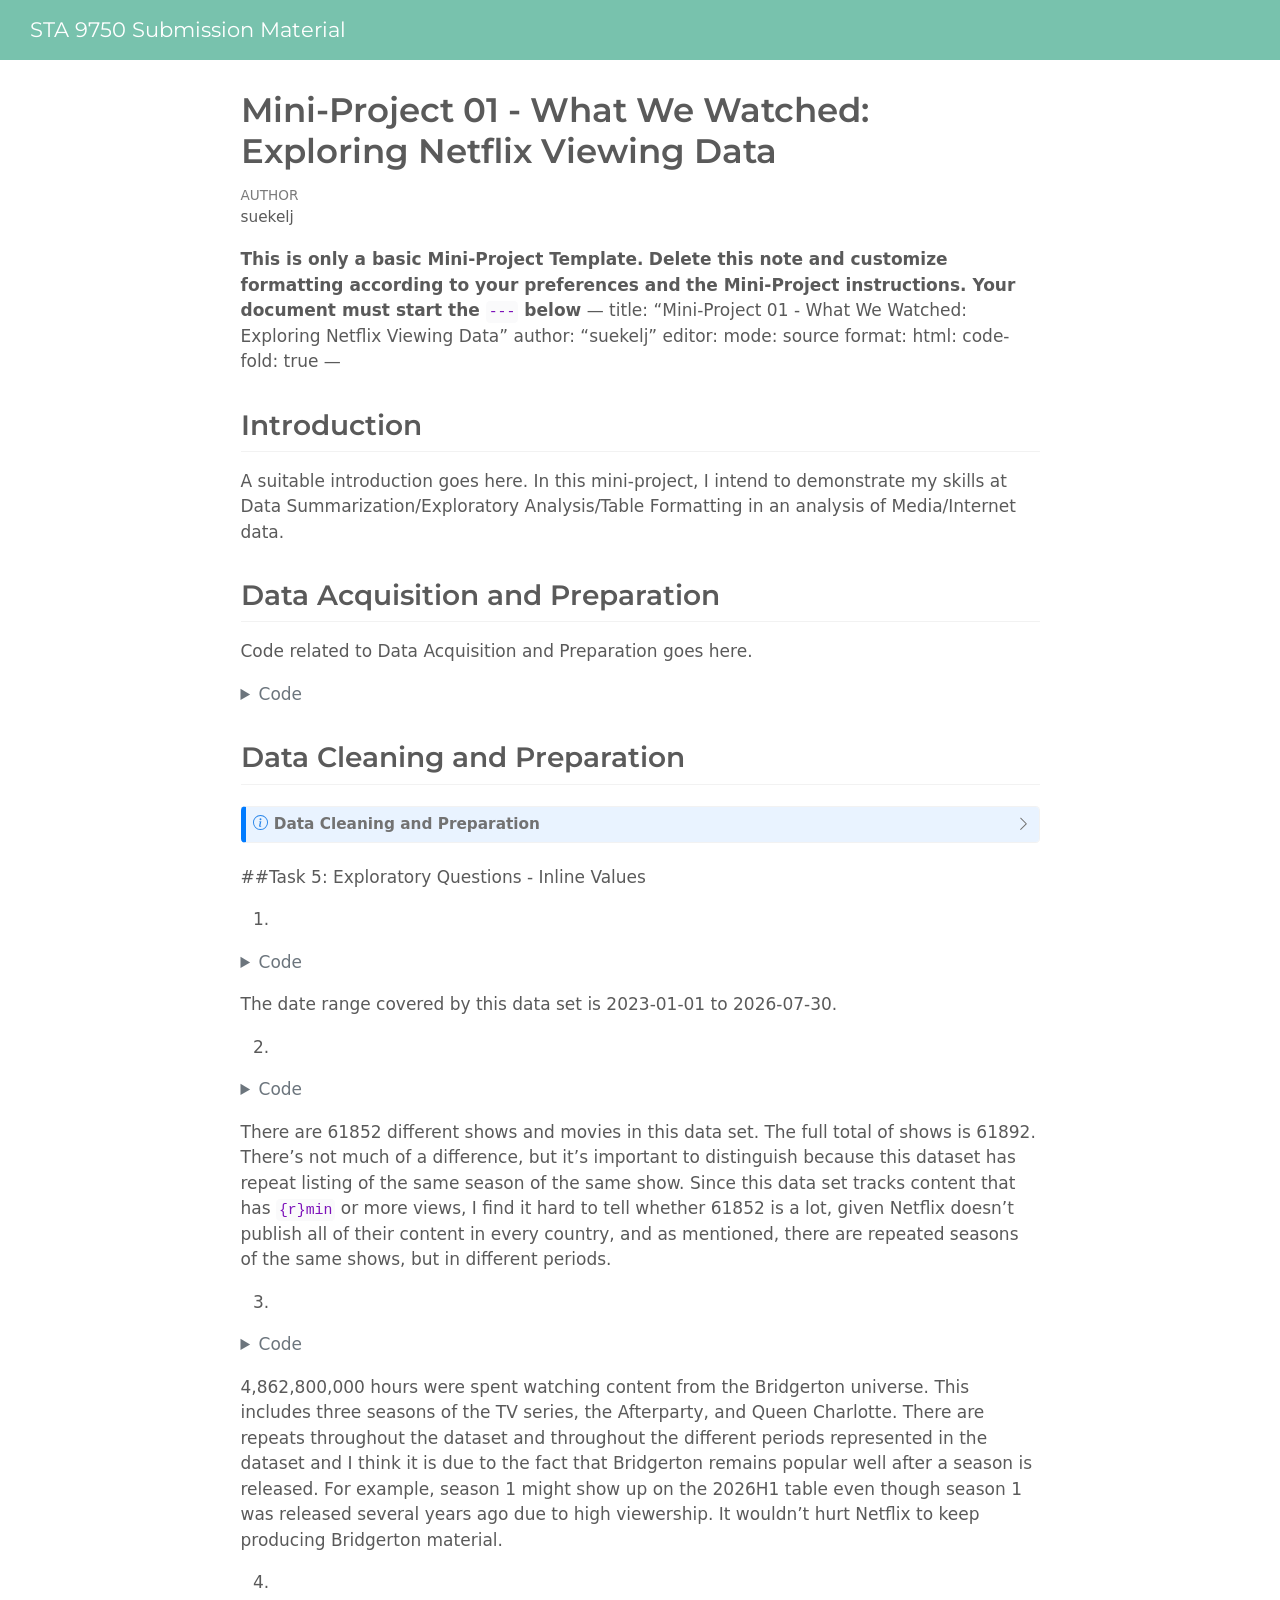
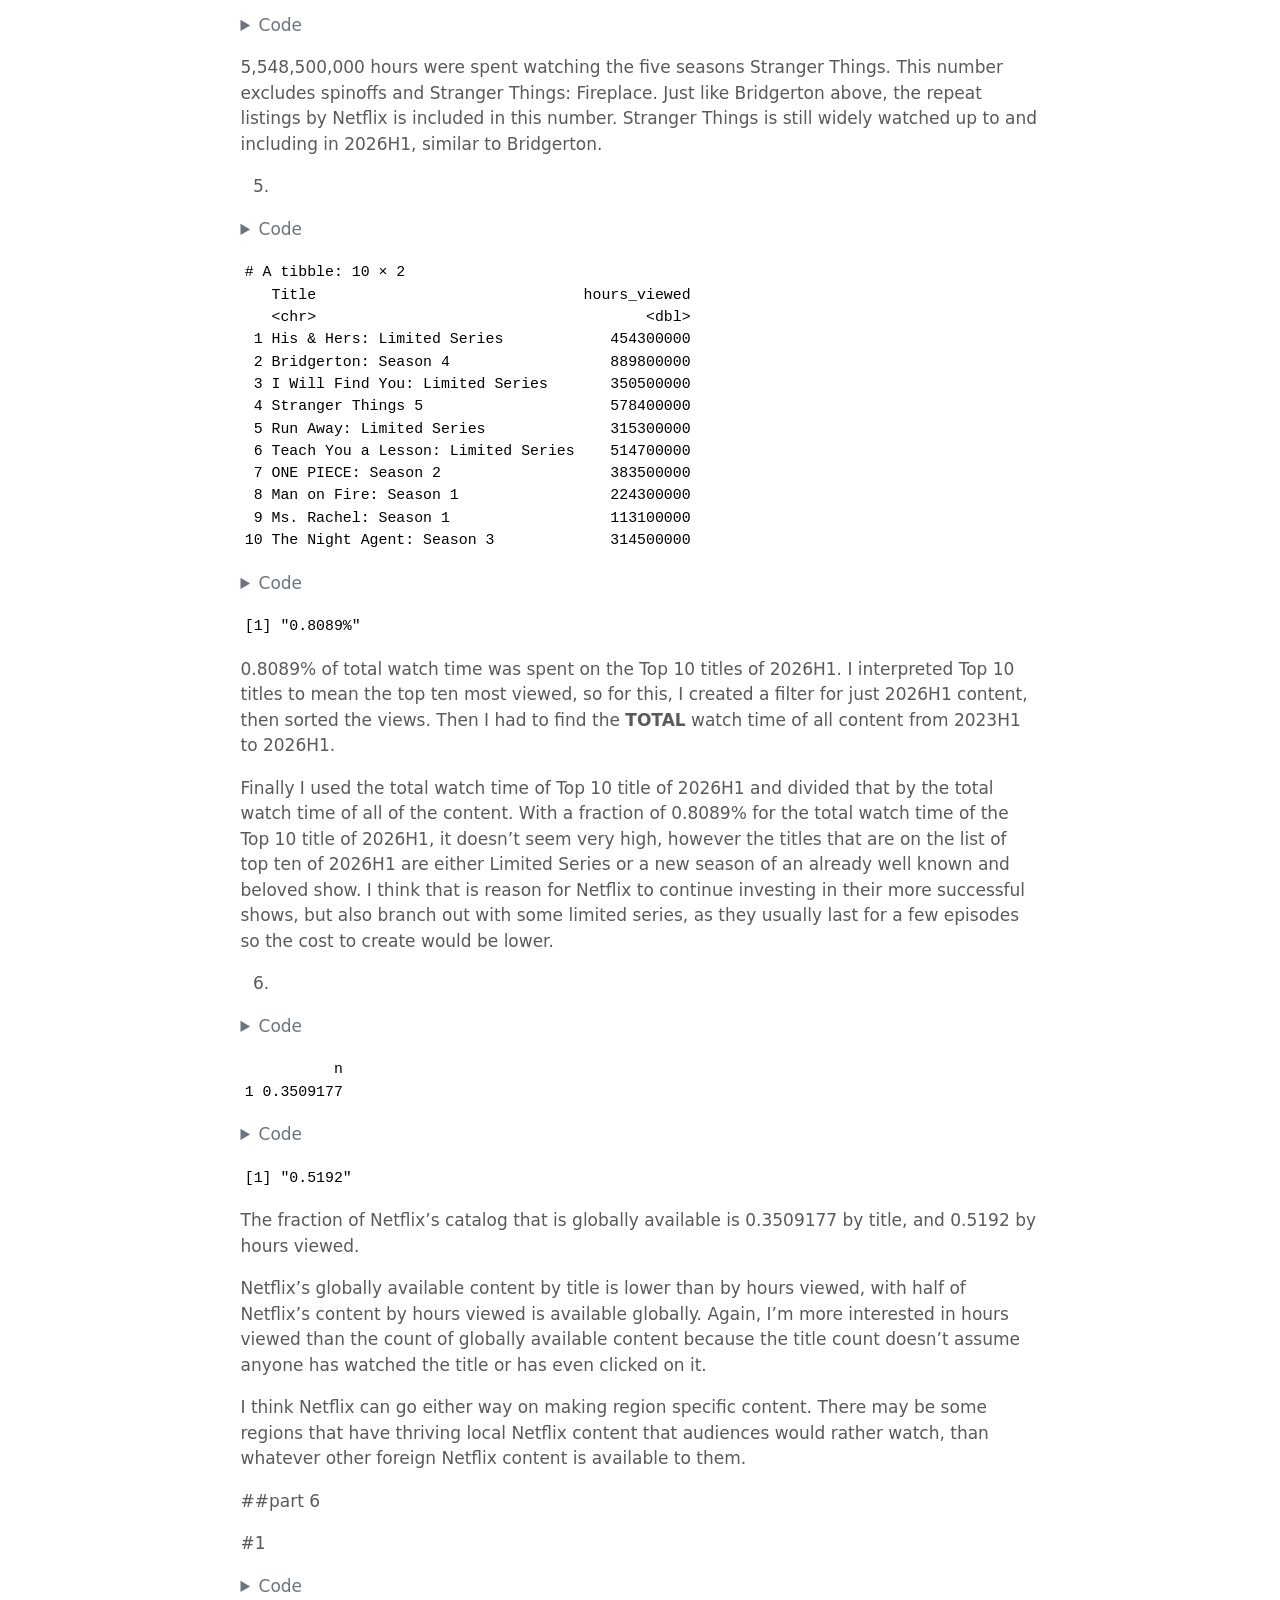
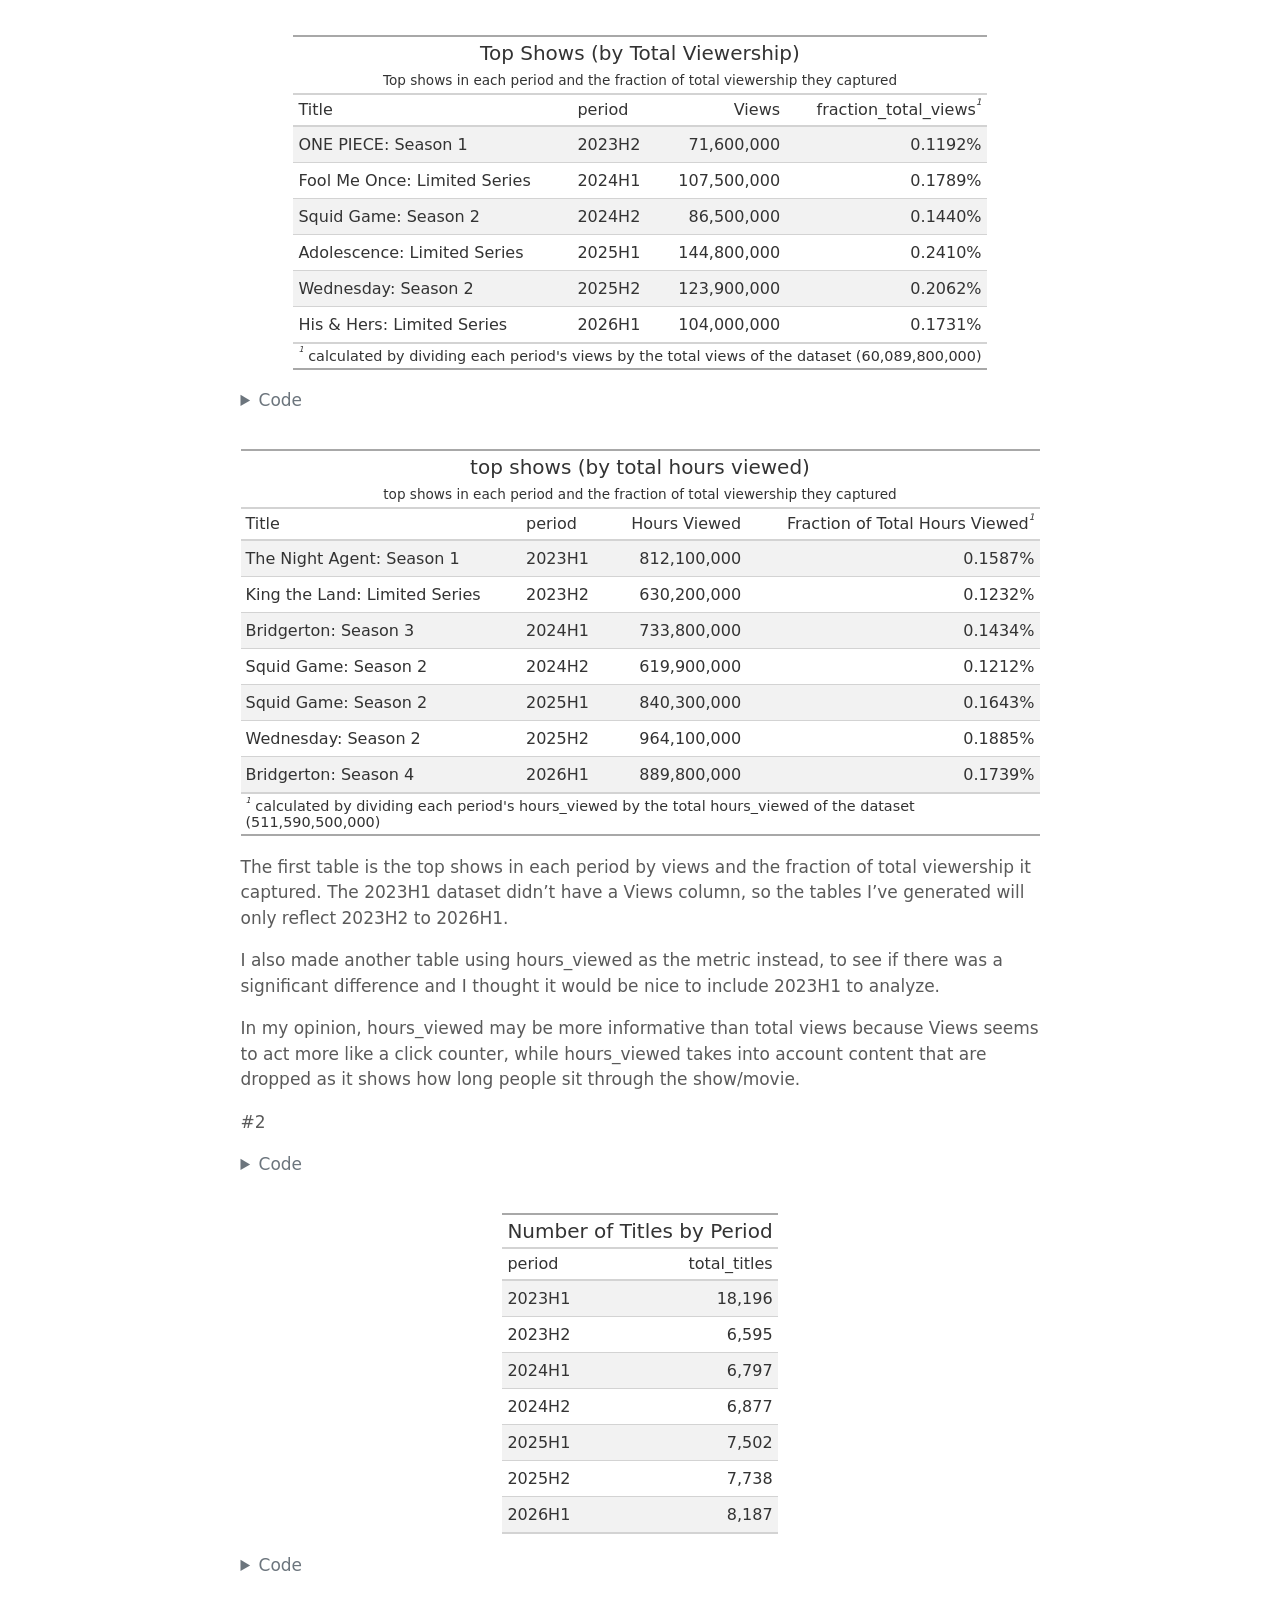
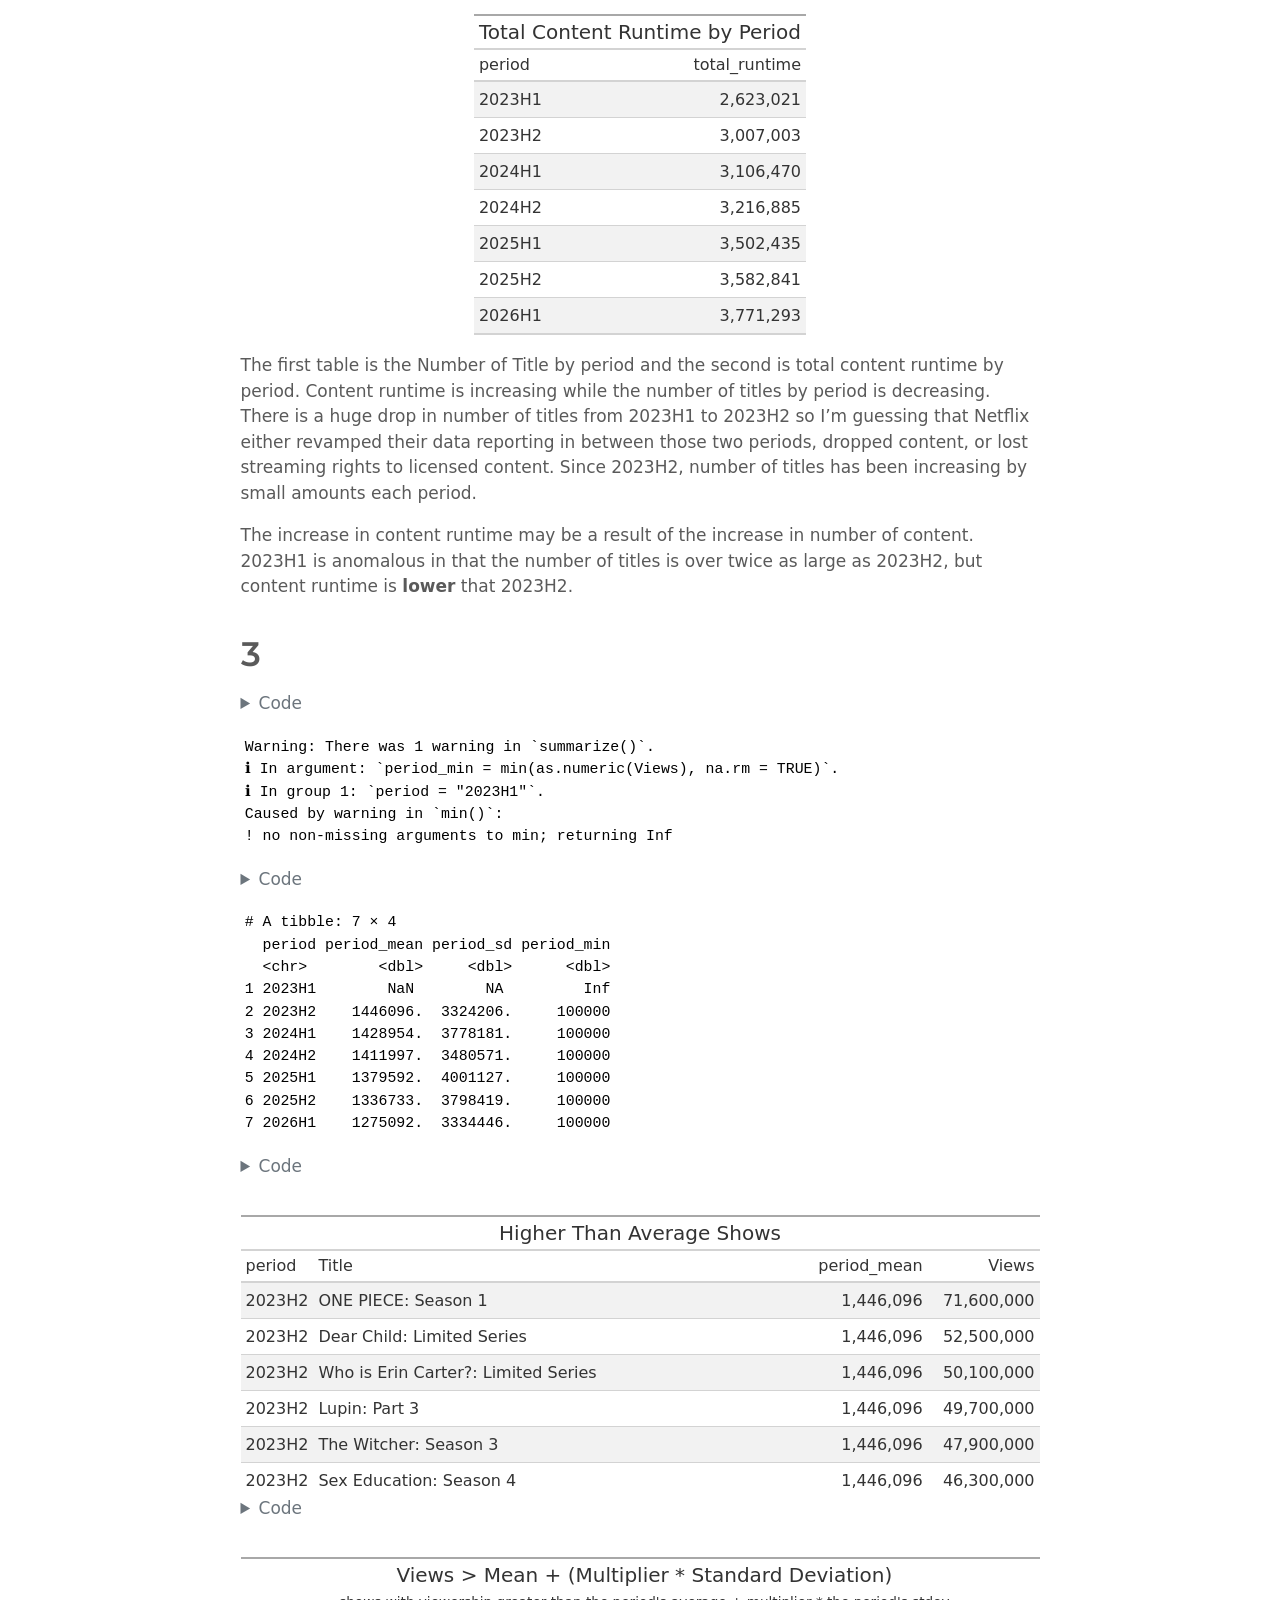
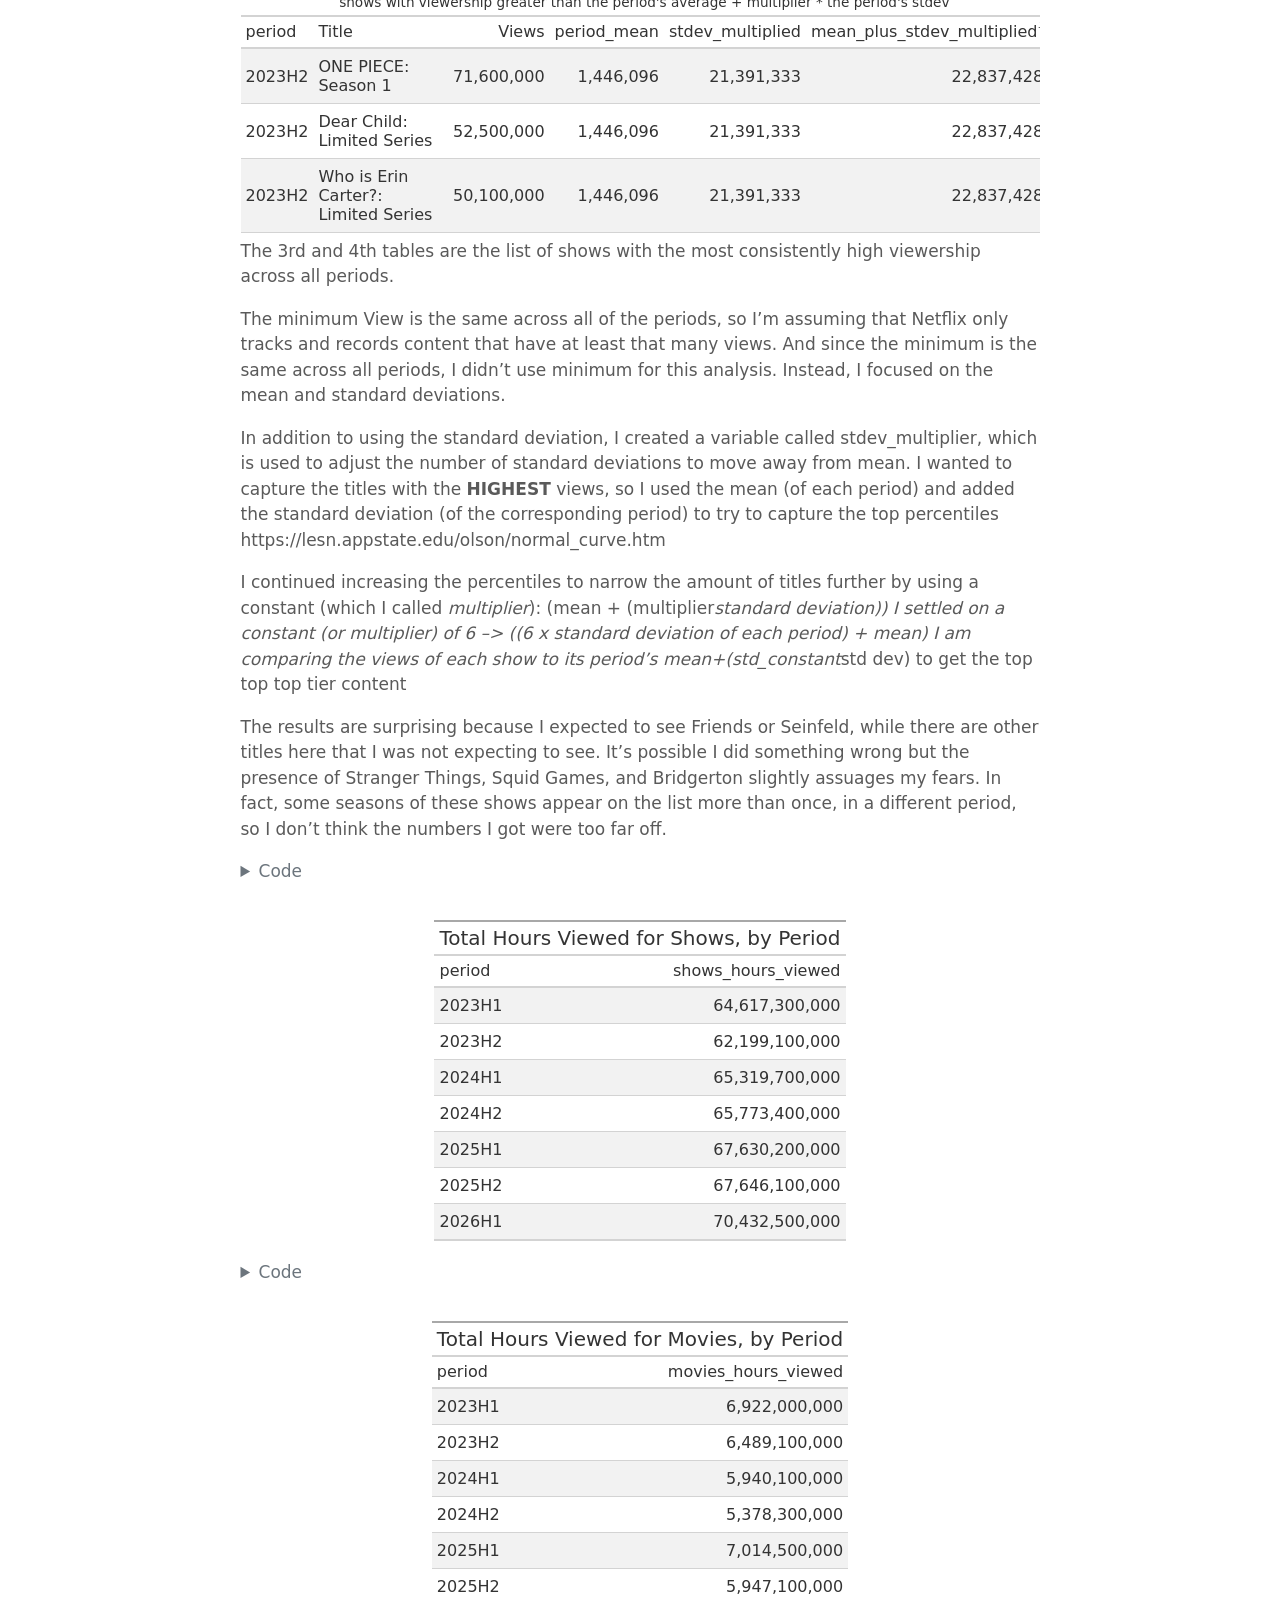
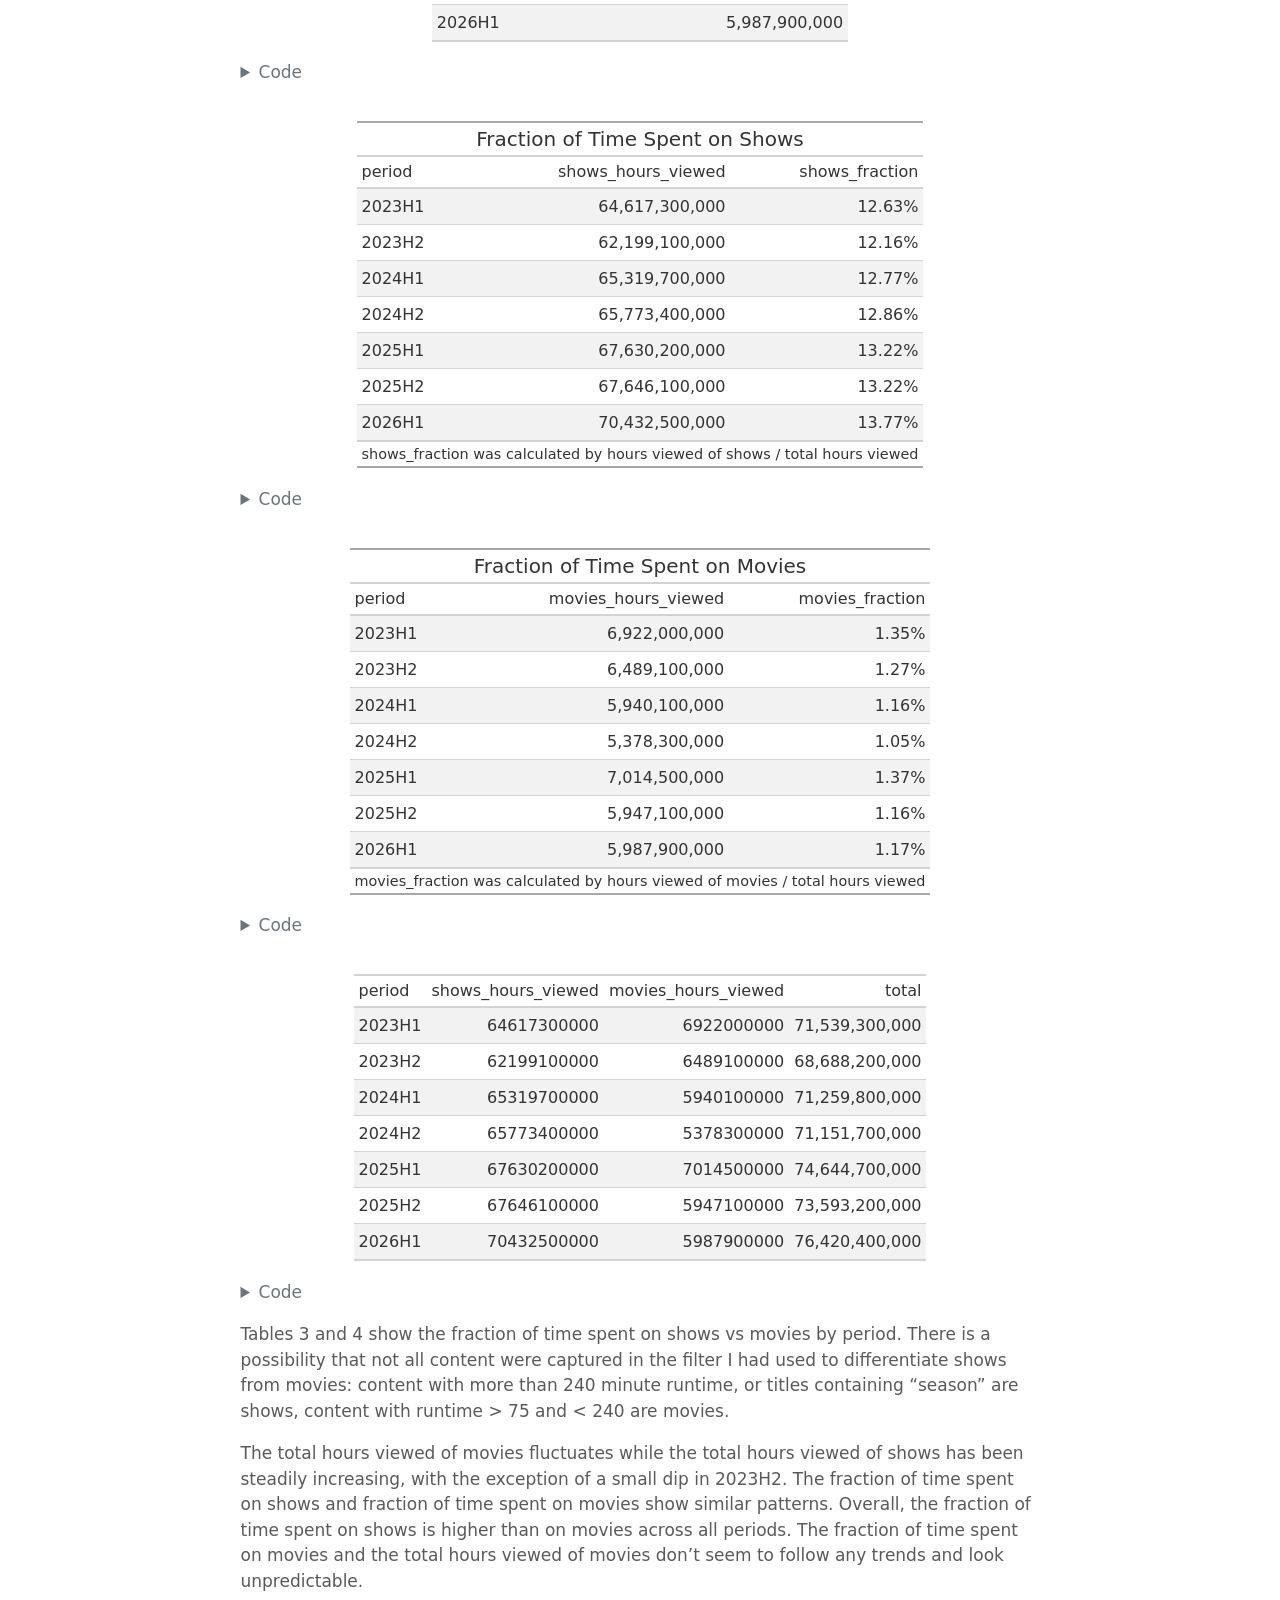
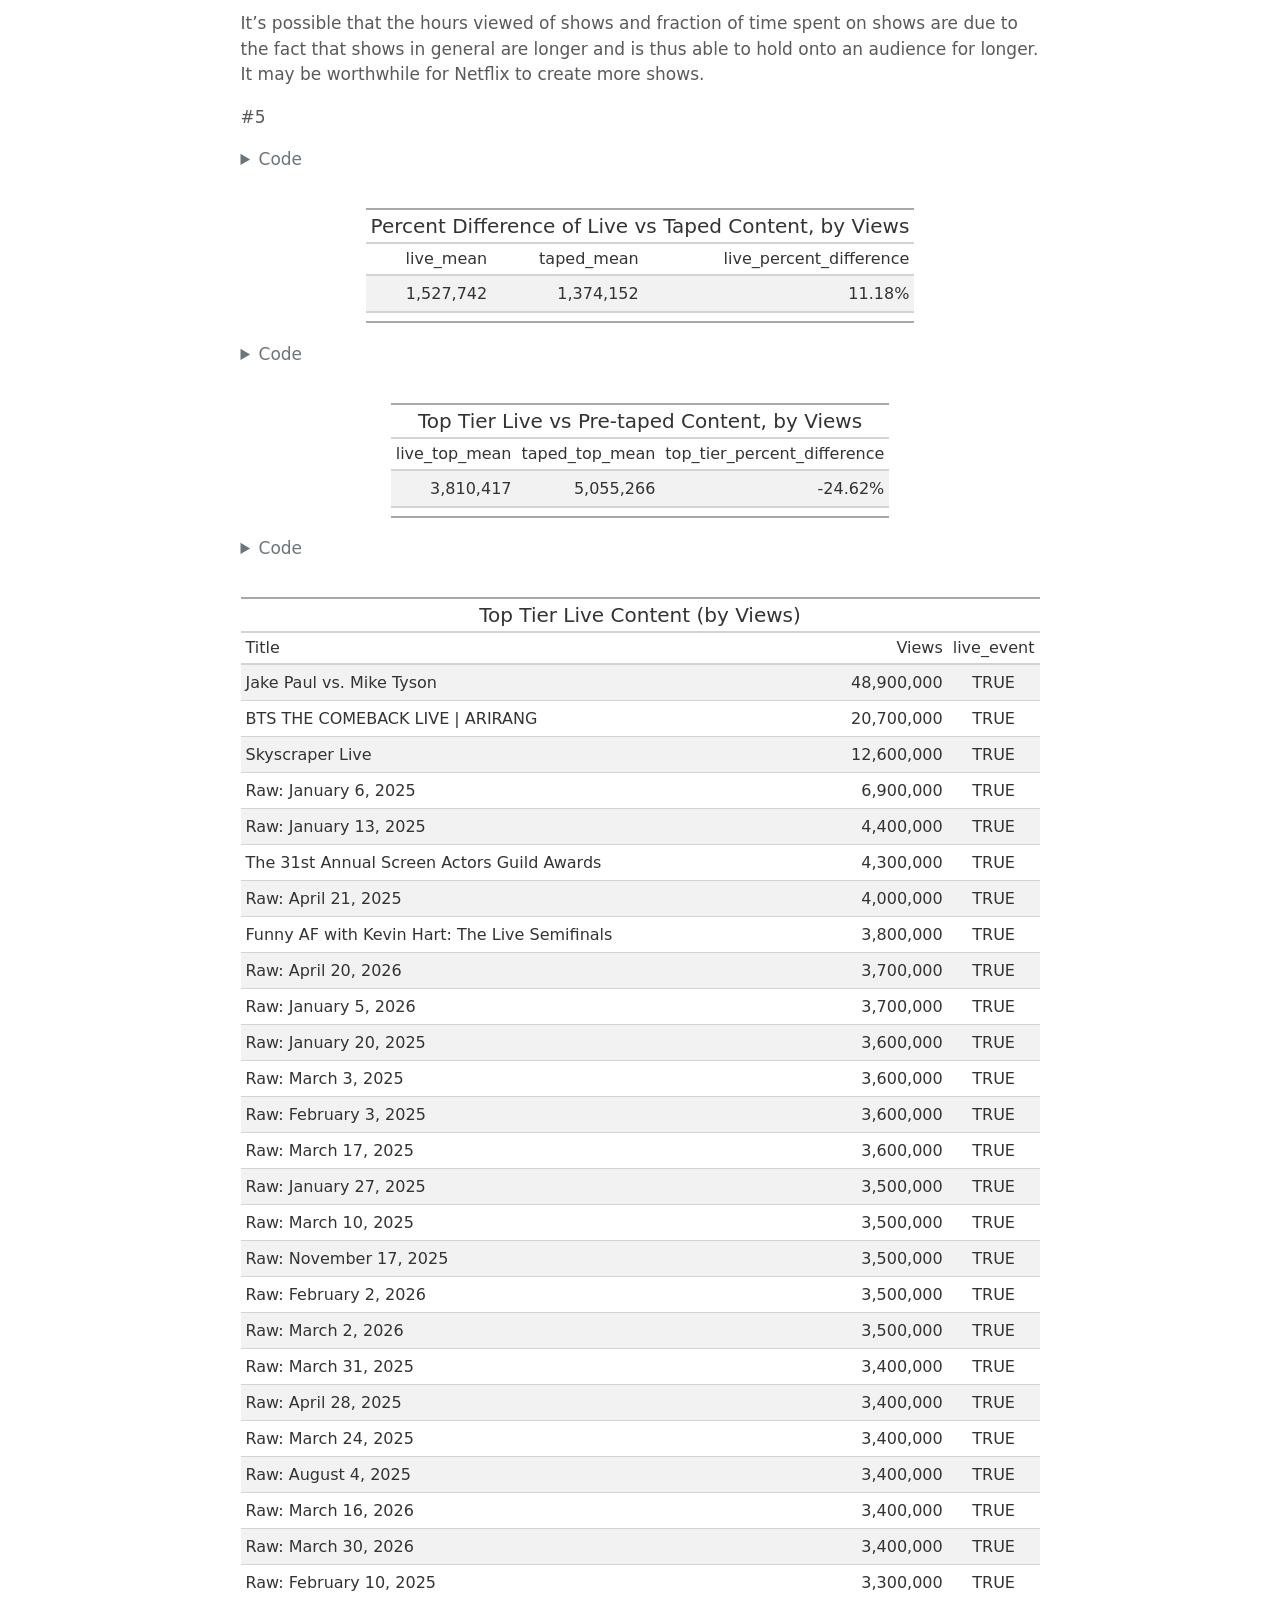
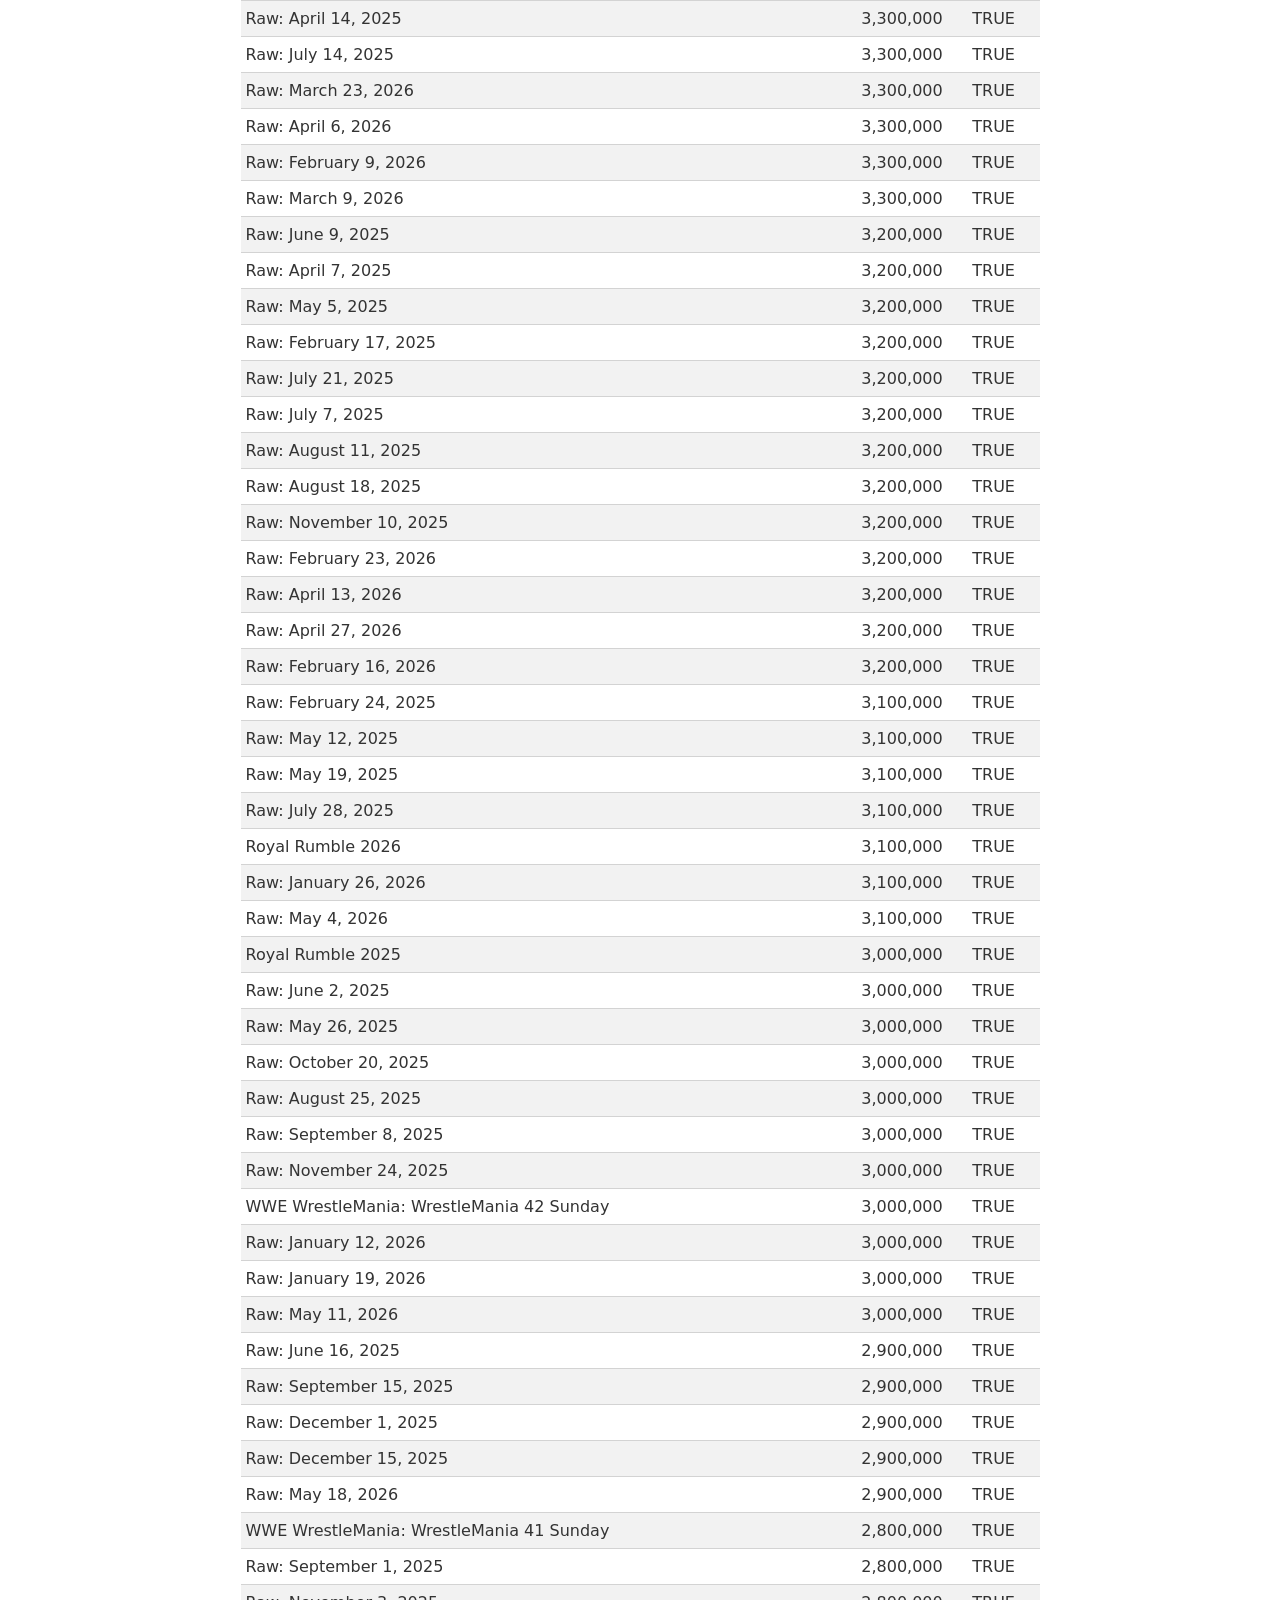
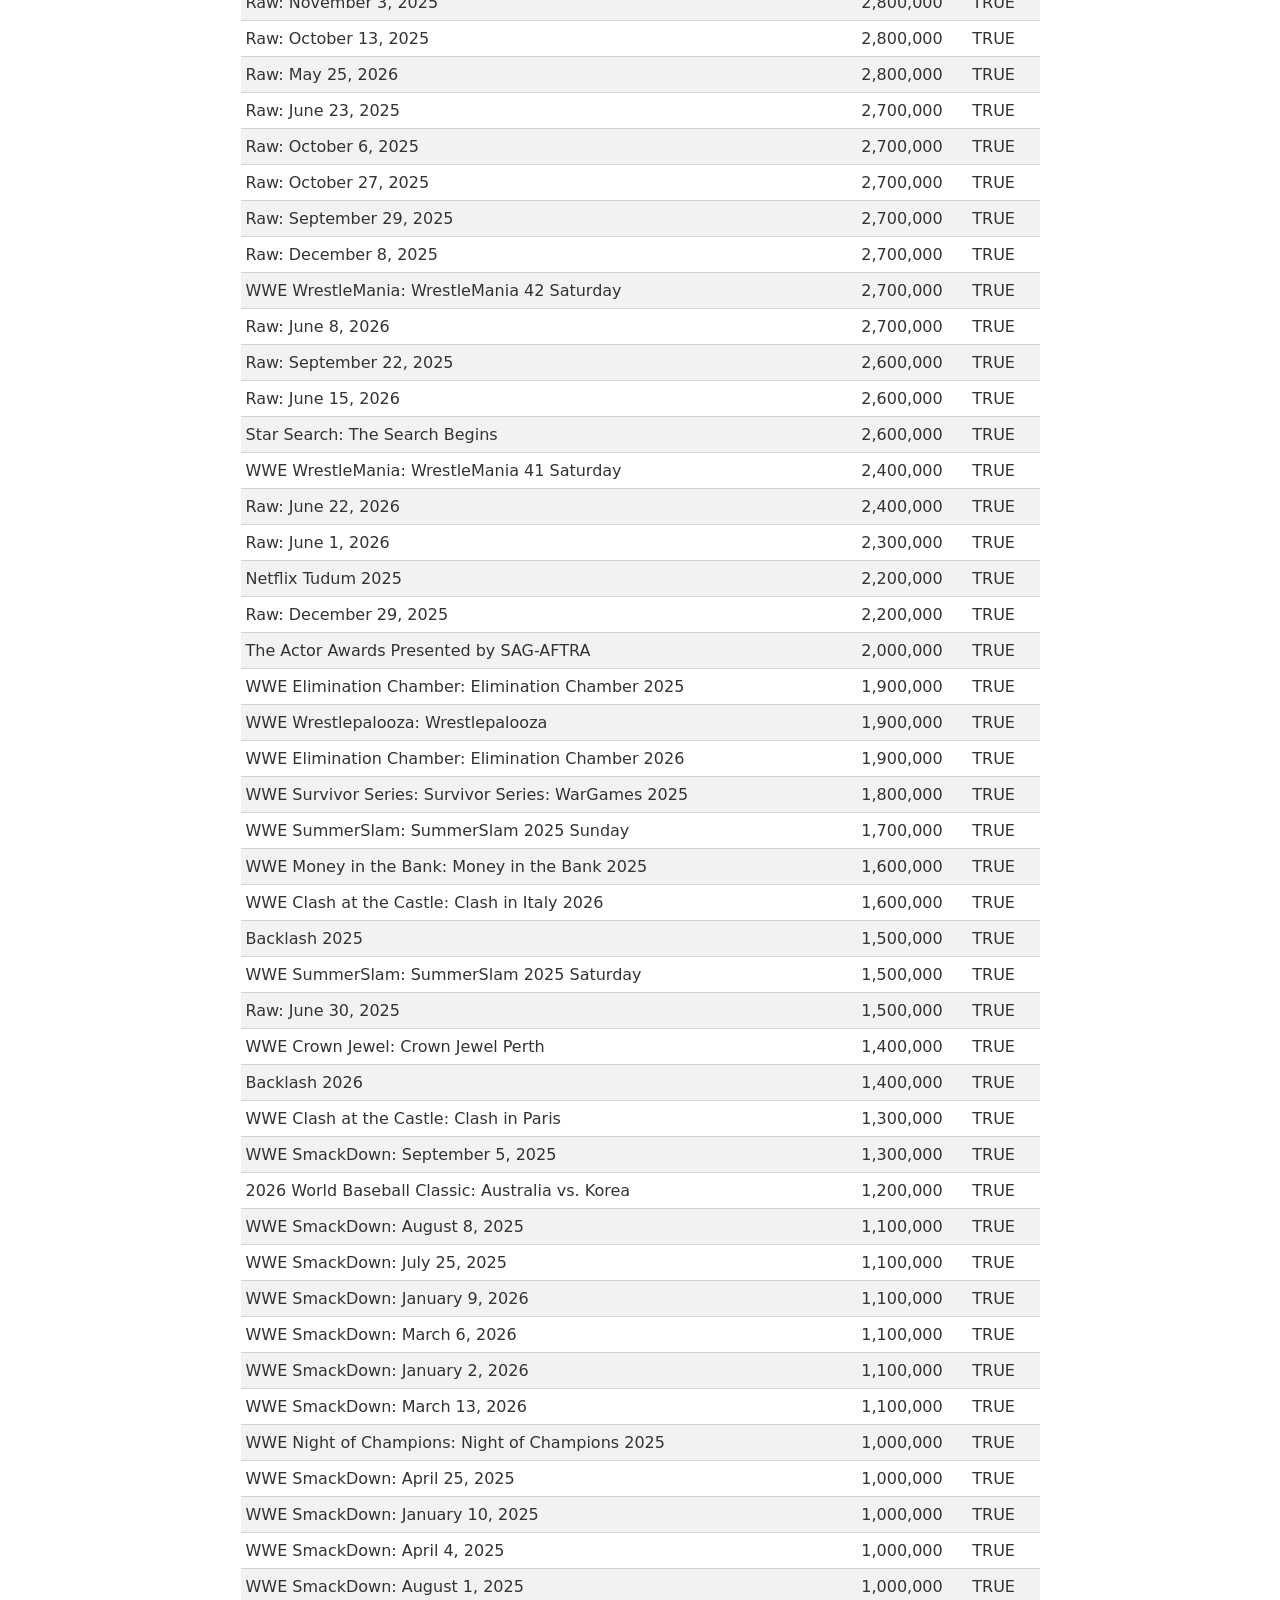
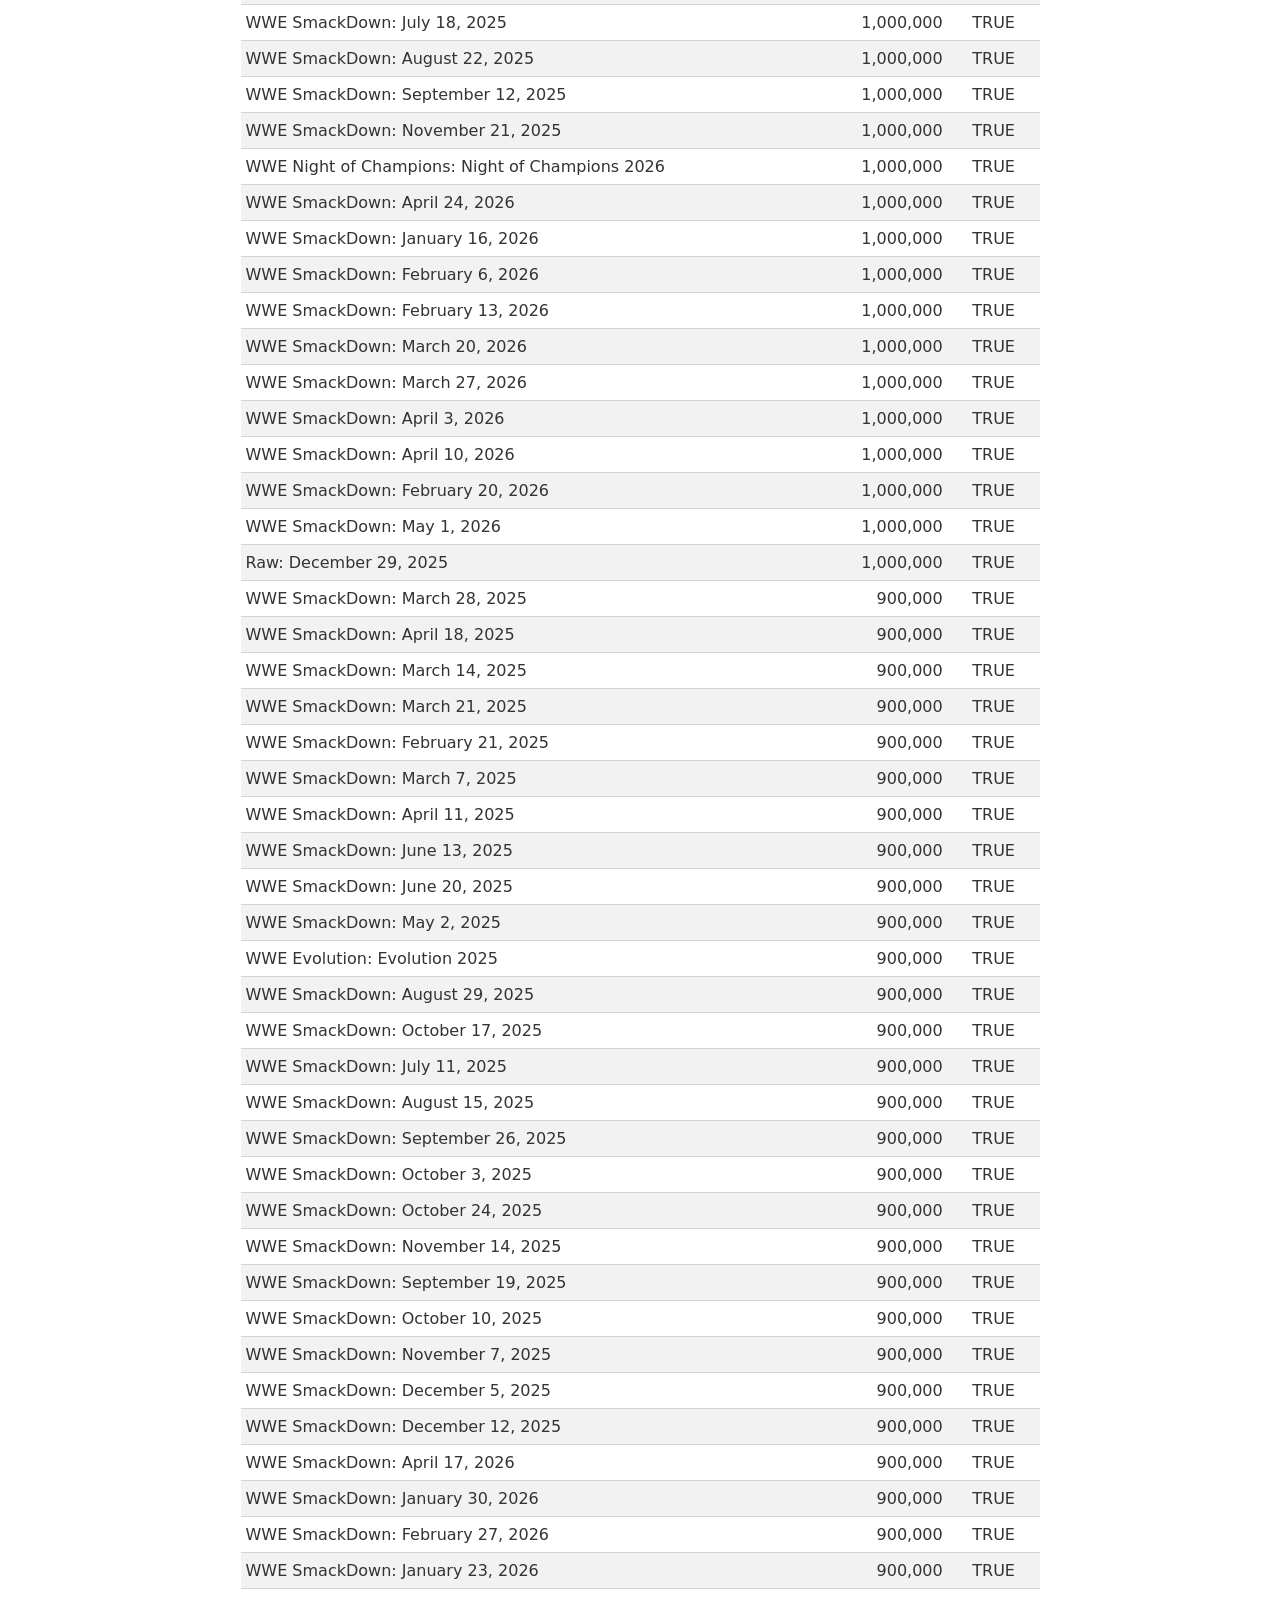
==== commit f11e39f7: "1" ====
--- a/docs/mp01.html
+++ b/docs/mp01.html
@@ -6,8 +6,9 @@
 
 <meta name="viewport" content="width=device-width, initial-scale=1.0, user-scalable=yes">
 
-
-<title>mp01.qmd – STA 9750 Submission Material</title>
+<meta name="author" content="suekelj">
+
+<title>Mini-Project 01 - What We Watched: Exploring Netflix Viewing Data – STA 9750 Submission Material</title>
 <style>
 /* Default styles provided by pandoc.
 ** See https://pandoc.org/MANUAL.html#variables-for-html for config info.
@@ -77,10 +78,10 @@
 <script src="site_libs/quarto-html/tippy.umd.min.js"></script>
 <script src="site_libs/quarto-html/anchor.min.js"></script>
 <link href="site_libs/quarto-html/tippy.css" rel="stylesheet">
-<link href="site_libs/quarto-html/quarto-syntax-highlighting-dark-b85bc7c33db8c58e0ec93c3465666fed.css" rel="stylesheet" id="quarto-text-highlighting-styles">
+<link href="site_libs/quarto-html/quarto-syntax-highlighting-64a204ab8560d761af7679ceaba22944.css" rel="stylesheet" id="quarto-text-highlighting-styles">
 <script src="site_libs/bootstrap/bootstrap.min.js"></script>
 <link href="site_libs/bootstrap/bootstrap-icons.css" rel="stylesheet">
-<link href="site_libs/bootstrap/bootstrap-5c36933dbce0238e8d12d011fd2dd1ab.min.css" rel="stylesheet" append-hash="true" id="quarto-bootstrap" data-mode="dark">
+<link href="site_libs/bootstrap/bootstrap-fbfffd53e612ab2c1d859e2bf652f7fd.min.css" rel="stylesheet" append-hash="true" id="quarto-bootstrap" data-mode="light">
 <script id="quarto-search-options" type="application/json">{
   "location": "navbar",
   "copy-button": false,
@@ -123,18 +124,7 @@
     <span class="navbar-title">STA 9750 Submission Material</span>
     </a>
   </div>
-          <button class="navbar-toggler" type="button" data-bs-toggle="collapse" data-bs-target="#navbarCollapse" aria-controls="navbarCollapse" role="menu" aria-expanded="false" aria-label="Toggle navigation" onclick="if (window.quartoToggleHeadroom) { window.quartoToggleHeadroom(); }">
-  <span class="navbar-toggler-icon"></span>
-</button>
-          <div class="collapse navbar-collapse" id="navbarCollapse">
-            <ul class="navbar-nav navbar-nav-scroll me-auto">
-  <li class="nav-item">
-    <a class="nav-link active" href="./mp01.html" aria-current="page"> 
-<span class="menu-text">mp01.qmd</span></a>
-  </li>  
-</ul>
-          </div> <!-- /navcollapse -->
-            <div class="quarto-navbar-tools">
+        <div class="quarto-navbar-tools tools-end">
 </div>
       </div> <!-- /container-fluid -->
     </nav>
@@ -149,13 +139,19 @@
 
 <header id="title-block-header" class="quarto-title-block default">
 <div class="quarto-title">
-<h1 class="title">mp01.qmd</h1>
+<h1 class="title">Mini-Project 01 - What We Watched: Exploring Netflix Viewing Data</h1>
 </div>
 
 
 
 <div class="quarto-title-meta">
 
+    <div>
+    <div class="quarto-title-meta-heading">Author</div>
+    <div class="quarto-title-meta-contents">
+             <p>suekelj </p>
+          </div>
+  </div>
     
   
     
@@ -166,23 +162,17 @@
 </header>
 
 
-<section id="data-acquisition" class="level1">
-<h1>Data Acquisition</h1>
-<div class="callout callout-style-default callout-note callout-titled" title="Data Acquisition">
-<div class="callout-header d-flex align-content-center collapsed" data-bs-toggle="collapse" data-bs-target=".callout-1-contents" aria-controls="callout-1" aria-expanded="false" aria-label="Toggle callout">
-<div class="callout-icon-container">
-<i class="callout-icon"></i>
-</div>
-<div class="callout-title-container flex-fill">
-<span class="screen-reader-only">Note</span>Data Acquisition
-</div>
-<div class="callout-btn-toggle d-inline-block border-0 py-1 ps-1 pe-0 float-end"><i class="callout-toggle"></i></div>
-</div>
-<div id="callout-1" class="callout-1-contents callout-collapse collapse">
-<div class="callout-body-container callout-body">
+<p><strong>This is only a basic Mini-Project Template.</strong> <strong>Delete this note and customize formatting according to your preferences and</strong> <strong>the Mini-Project instructions. Your document must start the <code>---</code> below</strong> — title: “Mini-Project 01 - What We Watched: Exploring Netflix Viewing Data” author: “suekelj” editor: mode: source format: html: code-fold: true —</p>
+<section id="introduction" class="level2">
+<h2 class="anchored" data-anchor-id="introduction">Introduction</h2>
+<p>A suitable introduction goes here. In this mini-project, I intend to demonstrate my skills at Data Summarization/Exploratory Analysis/Table Formatting in an analysis of Media/Internet data.</p>
+</section>
+<section id="data-acquisition-and-preparation" class="level2">
+<h2 class="anchored" data-anchor-id="data-acquisition-and-preparation">Data Acquisition and Preparation</h2>
+<p>Code related to Data Acquisition and Preparation goes here.</p>
 <div class="cell">
 <details class="code-fold">
-<summary>Show All Code</summary>
+<summary>Code</summary>
 <div class="code-copy-outer-scaffold"><div class="sourceCode cell-code" id="cb1"><pre class="sourceCode r code-with-copy"><code class="sourceCode r"><span id="cb1-1"><a href="#cb1-1" aria-hidden="true" tabindex="-1"></a><span class="co">#' Acquire Netflix What We Watched Reports</span></span>
 <span id="cb1-2"><a href="#cb1-2" aria-hidden="true" tabindex="-1"></a><span class="co">#' </span></span>
 <span id="cb1-3"><a href="#cb1-3" aria-hidden="true" tabindex="-1"></a><span class="co">#' This function will acquire and standardize all data for MP#01</span></span>
@@ -273,54 +263,53 @@
 <span id="cb1-88"><a href="#cb1-88" aria-hidden="true" tabindex="-1"></a>NETFLIX_DATA <span class="ot">&lt;-</span> <span class="fu">load_netflix_data</span>()</span></code></pre></div><button title="Copy to Clipboard" class="code-copy-button"><i class="bi"></i></button></div>
 </details>
 </div>
+</section>
+<section id="data-cleaning-and-preparation" class="level2">
+<h2 class="anchored" data-anchor-id="data-cleaning-and-preparation">Data Cleaning and Preparation</h2>
+<div class="callout callout-style-default callout-note callout-titled" title="Data Cleaning and Preparation">
+<div class="callout-header d-flex align-content-center collapsed" data-bs-toggle="collapse" data-bs-target=".callout-1-contents" aria-controls="callout-1" aria-expanded="false" aria-label="Toggle callout">
+<div class="callout-icon-container">
+<i class="callout-icon"></i>
 </div>
+<div class="callout-title-container flex-fill">
+<span class="screen-reader-only">Note</span>Data Cleaning and Preparation
 </div>
+<div class="callout-btn-toggle d-inline-block border-0 py-1 ps-1 pe-0 float-end"><i class="callout-toggle"></i></div>
 </div>
-</section>
-<section id="data-cleaning-and-preparation" class="level1">
-<h1>Data Cleaning and Preparation</h1>
+<div id="callout-1" class="callout-1-contents callout-collapse collapse">
+<div class="callout-body-container callout-body">
 <div class="cell">
 <details class="code-fold">
-<summary>Show All Code</summary>
+<summary>Code</summary>
 <div class="code-copy-outer-scaffold"><div class="sourceCode cell-code" id="cb2"><pre class="sourceCode r code-with-copy"><code class="sourceCode r"><span id="cb2-1"><a href="#cb2-1" aria-hidden="true" tabindex="-1"></a><span class="co"># task 2, rename column names</span></span>
-<span id="cb2-2"><a href="#cb2-2" aria-hidden="true" tabindex="-1"></a>NETFLIX_DATA <span class="ot">&lt;-</span> <span class="fu">load_netflix_data</span>() <span class="sc">|&gt;</span> </span>
-<span id="cb2-3"><a href="#cb2-3" aria-hidden="true" tabindex="-1"></a>  <span class="fu">rename</span>(<span class="at">hours_viewed =</span> <span class="st">`</span><span class="at">Hours Viewed</span><span class="st">`</span>,</span>
-<span id="cb2-4"><a href="#cb2-4" aria-hidden="true" tabindex="-1"></a>         <span class="at">release_date =</span> <span class="st">`</span><span class="at">Release Date</span><span class="st">`</span>,</span>
-<span id="cb2-5"><a href="#cb2-5" aria-hidden="true" tabindex="-1"></a>         <span class="at">available_globally =</span> <span class="st">`</span><span class="at">Available Globally?</span><span class="st">`</span>)</span>
-<span id="cb2-6"><a href="#cb2-6" aria-hidden="true" tabindex="-1"></a></span>
+<span id="cb2-2"><a href="#cb2-2" aria-hidden="true" tabindex="-1"></a></span>
+<span id="cb2-3"><a href="#cb2-3" aria-hidden="true" tabindex="-1"></a>NETFLIX_DATA <span class="ot">&lt;-</span> <span class="fu">load_netflix_data</span>() <span class="sc">|&gt;</span> </span>
+<span id="cb2-4"><a href="#cb2-4" aria-hidden="true" tabindex="-1"></a>  <span class="fu">rename</span>(<span class="at">hours_viewed =</span> <span class="st">`</span><span class="at">Hours Viewed</span><span class="st">`</span>,</span>
+<span id="cb2-5"><a href="#cb2-5" aria-hidden="true" tabindex="-1"></a>         <span class="at">release_date =</span> <span class="st">`</span><span class="at">Release Date</span><span class="st">`</span>,</span>
+<span id="cb2-6"><a href="#cb2-6" aria-hidden="true" tabindex="-1"></a>         <span class="at">available_globally =</span> <span class="st">`</span><span class="at">Available Globally?</span><span class="st">`</span>)</span>
 <span id="cb2-7"><a href="#cb2-7" aria-hidden="true" tabindex="-1"></a></span>
-<span id="cb2-8"><a href="#cb2-8" aria-hidden="true" tabindex="-1"></a><span class="fu">library</span>(scales)</span></code></pre></div><button title="Copy to Clipboard" class="code-copy-button"><i class="bi"></i></button></div>
+<span id="cb2-8"><a href="#cb2-8" aria-hidden="true" tabindex="-1"></a></span>
+<span id="cb2-9"><a href="#cb2-9" aria-hidden="true" tabindex="-1"></a><span class="fu">library</span>(scales)</span></code></pre></div><button title="Copy to Clipboard" class="code-copy-button"><i class="bi"></i></button></div>
 </details>
 </div>
+<p>These column names had to be renamed with underscores, as using the original names with spaces would mean having to use the backticks when referencing these columns.</p>
 <div class="cell">
 <details class="code-fold">
-<summary>Show All Code</summary>
+<summary>Code</summary>
 <div class="code-copy-outer-scaffold"><div class="sourceCode cell-code" id="cb3"><pre class="sourceCode r code-with-copy"><code class="sourceCode r"><span id="cb3-1"><a href="#cb3-1" aria-hidden="true" tabindex="-1"></a><span class="co"># task 3 - year into int, available_globally into boolean</span></span>
 <span id="cb3-2"><a href="#cb3-2" aria-hidden="true" tabindex="-1"></a>NETFLIX_DATA <span class="ot">&lt;-</span> NETFLIX_DATA <span class="sc">|&gt;</span> </span>
 <span id="cb3-3"><a href="#cb3-3" aria-hidden="true" tabindex="-1"></a>  <span class="fu">mutate</span>(<span class="at">year =</span> <span class="fu">as.integer</span>(year), <span class="at">available_globally =</span>available_globally<span class="sc">==</span> <span class="st">"Yes"</span>) </span>
-<span id="cb3-4"><a href="#cb3-4" aria-hidden="true" tabindex="-1"></a><span class="fu">glimpse</span>(NETFLIX_DATA)</span></code></pre></div><button title="Copy to Clipboard" class="code-copy-button"><i class="bi"></i></button></div>
+<span id="cb3-4"><a href="#cb3-4" aria-hidden="true" tabindex="-1"></a><span class="co">#glimpse(NETFLIX_DATA)</span></span></code></pre></div><button title="Copy to Clipboard" class="code-copy-button"><i class="bi"></i></button></div>
 </details>
-<div class="cell-output cell-output-stdout">
-<pre><code>Rows: 61,892
-Columns: 11
-$ year               &lt;int&gt; 2023, 2023, 2023, 2023, 2023, 2023, 2023, 2023, 202…
-$ period             &lt;chr&gt; "2023H1", "2023H1", "2023H1", "2023H1", "2023H1", "…
-$ period_start       &lt;date&gt; 2023-01-01, 2023-01-01, 2023-01-01, 2023-01-01, 20…
-$ period_end         &lt;date&gt; 2023-07-30, 2023-07-30, 2023-07-30, 2023-07-30, 20…
-$ Title              &lt;chr&gt; "The Night Agent: Season 1", "Ginny &amp; Georgia: Seas…
-$ Runtime            &lt;dbl&gt; 491, 587, 856, 409, 389, 497, 2703, 533, 548, 428, …
-$ Views              &lt;dbl&gt; NA, NA, NA, NA, NA, NA, NA, NA, NA, NA, NA, NA, NA,…
-$ hours_viewed       &lt;dbl&gt; 812100000, 665100000, 622800000, 507700000, 5030000…
-$ release_date       &lt;date&gt; 2023-03-23, 2023-01-05, 2022-12-30, 2022-11-23, 20…
-$ available_globally &lt;lgl&gt; TRUE, TRUE, TRUE, TRUE, TRUE, TRUE, FALSE, TRUE, TR…
-$ live_event         &lt;lgl&gt; FALSE, FALSE, FALSE, FALSE, FALSE, FALSE, FALSE, FA…</code></pre>
 </div>
-</div>
+<p>The data type of Year had to be converted to integer. Even though Year won’t have any math performed on it, it would still be useful to have Year as an int for filtering or comparison reasons. The data type of available_globally also had to be converted to a boolean for the same reasons.</p>
+<section id="exploratory-analysis" class="level2">
+<h2 class="anchored" data-anchor-id="exploratory-analysis">Exploratory Analysis</h2>
 <div class="cell">
 <details class="code-fold">
-<summary>Show All Code</summary>
-<div class="code-copy-outer-scaffold"><div class="sourceCode cell-code" id="cb5"><pre class="sourceCode r code-with-copy"><code class="sourceCode r"><span id="cb5-1"><a href="#cb5-1" aria-hidden="true" tabindex="-1"></a><span class="co"># task 4 - Initial EDA Pass</span></span>
-<span id="cb5-2"><a href="#cb5-2" aria-hidden="true" tabindex="-1"></a><span class="fu">summary</span>(NETFLIX_DATA)</span></code></pre></div><button title="Copy to Clipboard" class="code-copy-button"><i class="bi"></i></button></div>
+<summary>Code</summary>
+<div class="code-copy-outer-scaffold"><div class="sourceCode cell-code" id="cb4"><pre class="sourceCode r code-with-copy"><code class="sourceCode r"><span id="cb4-1"><a href="#cb4-1" aria-hidden="true" tabindex="-1"></a><span class="co"># task 4 - Initial EDA Pass</span></span>
+<span id="cb4-2"><a href="#cb4-2" aria-hidden="true" tabindex="-1"></a><span class="fu">summary</span>(NETFLIX_DATA)</span></code></pre></div><button title="Copy to Clipboard" class="code-copy-button"><i class="bi"></i></button></div>
 </details>
 <div class="cell-output cell-output-stdout">
 <pre><code>      year            period       period_start          period_end        
@@ -349,9 +338,9 @@
  NAs    :35251                                          </code></pre>
 </div>
 <details class="code-fold">
-<summary>Show All Code</summary>
-<div class="code-copy-outer-scaffold"><div class="sourceCode cell-code" id="cb7"><pre class="sourceCode r code-with-copy"><code class="sourceCode r"><span id="cb7-1"><a href="#cb7-1" aria-hidden="true" tabindex="-1"></a><span class="fu">library</span>(skimr)</span>
-<span id="cb7-2"><a href="#cb7-2" aria-hidden="true" tabindex="-1"></a><span class="fu">skim</span>(NETFLIX_DATA)</span></code></pre></div><button title="Copy to Clipboard" class="code-copy-button"><i class="bi"></i></button></div>
+<summary>Code</summary>
+<div class="code-copy-outer-scaffold"><div class="sourceCode cell-code" id="cb6"><pre class="sourceCode r code-with-copy"><code class="sourceCode r"><span id="cb6-1"><a href="#cb6-1" aria-hidden="true" tabindex="-1"></a><span class="fu">library</span>(skimr)</span>
+<span id="cb6-2"><a href="#cb6-2" aria-hidden="true" tabindex="-1"></a><span class="fu">skim</span>(NETFLIX_DATA)</span></code></pre></div><button title="Copy to Clipboard" class="code-copy-button"><i class="bi"></i></button></div>
 </details>
 <div class="cell-output-display">
 <table class="caption-top table table-sm table-striped small">
@@ -624,15 +613,19 @@
 </table>
 </div>
 </div>
-<p>#Task 5: Exploratory Questions - Inline Values</p>
+</section>
+</div>
+</div>
+</div>
+<p>##Task 5: Exploratory Questions - Inline Values</p>
 <ol type="1">
 <li></li>
 </ol>
 <div class="cell">
 <details class="code-fold">
-<summary>Show All Code</summary>
-<div class="code-copy-outer-scaffold"><div class="sourceCode cell-code" id="cb8"><pre class="sourceCode r code-with-copy"><code class="sourceCode r"><span id="cb8-1"><a href="#cb8-1" aria-hidden="true" tabindex="-1"></a>data_start <span class="ot">&lt;-</span> NETFLIX_DATA <span class="sc">|&gt;</span> <span class="fu">summarize</span>(<span class="at">.by=</span>period_start) <span class="sc">|&gt;</span> <span class="fu">slice_min</span>(period_start)</span>
-<span id="cb8-2"><a href="#cb8-2" aria-hidden="true" tabindex="-1"></a>data_end <span class="ot">&lt;-</span> NETFLIX_DATA <span class="sc">|&gt;</span> <span class="fu">summarize</span>(<span class="at">.by=</span>period_end) <span class="sc">|&gt;</span> <span class="fu">slice_max</span>(period_end)</span></code></pre></div><button title="Copy to Clipboard" class="code-copy-button"><i class="bi"></i></button></div>
+<summary>Code</summary>
+<div class="code-copy-outer-scaffold"><div class="sourceCode cell-code" id="cb7"><pre class="sourceCode r code-with-copy"><code class="sourceCode r"><span id="cb7-1"><a href="#cb7-1" aria-hidden="true" tabindex="-1"></a>data_start <span class="ot">&lt;-</span> NETFLIX_DATA <span class="sc">|&gt;</span> <span class="fu">summarize</span>(<span class="at">.by=</span>period_start) <span class="sc">|&gt;</span> <span class="fu">slice_min</span>(period_start)</span>
+<span id="cb7-2"><a href="#cb7-2" aria-hidden="true" tabindex="-1"></a>data_end <span class="ot">&lt;-</span> NETFLIX_DATA <span class="sc">|&gt;</span> <span class="fu">summarize</span>(<span class="at">.by=</span>period_end) <span class="sc">|&gt;</span> <span class="fu">slice_max</span>(period_end)</span></code></pre></div><button title="Copy to Clipboard" class="code-copy-button"><i class="bi"></i></button></div>
 </details>
 </div>
 <p>The date range covered by this data set is 2023-01-01 to 2026-07-30.<br>
@@ -642,139 +635,164 @@
 </ol>
 <div class="cell">
 <details class="code-fold">
-<summary>Show All Code</summary>
-<div class="code-copy-outer-scaffold"><div class="sourceCode cell-code" id="cb9"><pre class="sourceCode r code-with-copy"><code class="sourceCode r"><span id="cb9-1"><a href="#cb9-1" aria-hidden="true" tabindex="-1"></a><span class="co"># non_distinct_shows &lt;- NETFLIX_DATA |&gt; tally() # 61892</span></span>
-<span id="cb9-2"><a href="#cb9-2" aria-hidden="true" tabindex="-1"></a>distinct_shows <span class="ot">&lt;-</span> NETFLIX_DATA <span class="sc">|&gt;</span> <span class="fu">distinct</span>() <span class="sc">|&gt;</span> <span class="fu">tally</span>()  <span class="co">#61852</span></span></code></pre></div><button title="Copy to Clipboard" class="code-copy-button"><i class="bi"></i></button></div>
+<summary>Code</summary>
+<div class="code-copy-outer-scaffold"><div class="sourceCode cell-code" id="cb8"><pre class="sourceCode r code-with-copy"><code class="sourceCode r"><span id="cb8-1"><a href="#cb8-1" aria-hidden="true" tabindex="-1"></a>non_distinct_shows <span class="ot">&lt;-</span> NETFLIX_DATA <span class="sc">|&gt;</span> <span class="fu">tally</span>() <span class="co"># 61892</span></span>
+<span id="cb8-2"><a href="#cb8-2" aria-hidden="true" tabindex="-1"></a>distinct_shows <span class="ot">&lt;-</span> NETFLIX_DATA <span class="sc">|&gt;</span> <span class="fu">distinct</span>() <span class="sc">|&gt;</span> <span class="fu">tally</span>()  <span class="co">#61852</span></span>
+<span id="cb8-3"><a href="#cb8-3" aria-hidden="true" tabindex="-1"></a></span>
+<span id="cb8-4"><a href="#cb8-4" aria-hidden="true" tabindex="-1"></a>min <span class="ot">&lt;-</span> NETFLIX_DATA <span class="sc">|&gt;</span> <span class="fu">summarize</span>(<span class="fu">min</span>(Views, <span class="at">na.rm =</span> <span class="cn">TRUE</span>))</span>
+<span id="cb8-5"><a href="#cb8-5" aria-hidden="true" tabindex="-1"></a><span class="co">#min</span></span></code></pre></div><button title="Copy to Clipboard" class="code-copy-button"><i class="bi"></i></button></div>
 </details>
 </div>
-<p>There are 61852 different shows and movies in this data set.</p>
+<p>There are 61852 different shows and movies in this data set. The full total of shows is 61892. There’s not much of a difference, but it’s important to distinguish because this dataset has repeat listing of the same season of the same show. Since this data set tracks content that has <code>{r}min</code> or more views, I find it hard to tell whether 61852 is a lot, given Netflix doesn’t publish all of their content in every country, and as mentioned, there are repeated seasons of the same shows, but in different periods.</p>
 <ol start="3" type="1">
 <li></li>
 </ol>
 <div class="cell">
 <details class="code-fold">
-<summary>Show All Code</summary>
-<div class="code-copy-outer-scaffold"><div class="sourceCode cell-code" id="cb10"><pre class="sourceCode r code-with-copy"><code class="sourceCode r"><span id="cb10-1"><a href="#cb10-1" aria-hidden="true" tabindex="-1"></a>bridgerton_hours <span class="ot">&lt;-</span> NETFLIX_DATA <span class="sc">|&gt;</span> </span>
-<span id="cb10-2"><a href="#cb10-2" aria-hidden="true" tabindex="-1"></a>  <span class="fu">filter</span>(<span class="fu">str_detect</span>(Title, <span class="st">"Bridgerton"</span>)) <span class="sc">|&gt;</span> </span>
-<span id="cb10-3"><a href="#cb10-3" aria-hidden="true" tabindex="-1"></a>  <span class="fu">select</span>(hours_viewed) <span class="sc">|&gt;</span> </span>
-<span id="cb10-4"><a href="#cb10-4" aria-hidden="true" tabindex="-1"></a>  <span class="fu">sum</span>() <span class="sc">|&gt;</span> <span class="fu">comma</span>()</span></code></pre></div><button title="Copy to Clipboard" class="code-copy-button"><i class="bi"></i></button></div>
+<summary>Code</summary>
+<div class="code-copy-outer-scaffold"><div class="sourceCode cell-code" id="cb9"><pre class="sourceCode r code-with-copy"><code class="sourceCode r"><span id="cb9-1"><a href="#cb9-1" aria-hidden="true" tabindex="-1"></a>bridgerton_hours <span class="ot">&lt;-</span> NETFLIX_DATA <span class="sc">|&gt;</span> </span>
+<span id="cb9-2"><a href="#cb9-2" aria-hidden="true" tabindex="-1"></a>  <span class="fu">filter</span>(<span class="fu">str_detect</span>(Title, <span class="st">"Bridgerton"</span>)) <span class="sc">|&gt;</span> </span>
+<span id="cb9-3"><a href="#cb9-3" aria-hidden="true" tabindex="-1"></a>  <span class="fu">select</span>(hours_viewed) <span class="sc">|&gt;</span> </span>
+<span id="cb9-4"><a href="#cb9-4" aria-hidden="true" tabindex="-1"></a>  <span class="fu">sum</span>() <span class="sc">|&gt;</span> <span class="fu">comma</span>()</span>
+<span id="cb9-5"><a href="#cb9-5" aria-hidden="true" tabindex="-1"></a></span>
+<span id="cb9-6"><a href="#cb9-6" aria-hidden="true" tabindex="-1"></a>bridgerton_hours</span></code></pre></div><button title="Copy to Clipboard" class="code-copy-button"><i class="bi"></i></button></div>
 </details>
 </div>
-<p>4,862,800,000 hours were spent watching content from the Bridgerton universe. This includes three seasons of the TV series, the Afterparty, and Queen Charlotte. The amount of hours includes he dataset has repeats of each season and the other spinoffs. There are repeats throughout the dataset and throughout the different period represented in the dataset and I think it is due to the fact that Bridgerton is still popular well after a season is released.</p>
+<p>4,862,800,000 hours were spent watching content from the Bridgerton universe. This includes three seasons of the TV series, the Afterparty, and Queen Charlotte. There are repeats throughout the dataset and throughout the different periods represented in the dataset and I think it is due to the fact that Bridgerton remains popular well after a season is released. For example, season 1 might show up on the 2026H1 table even though season 1 was released several years ago due to high viewership. It wouldn’t hurt Netflix to keep producing Bridgerton material.</p>
 <ol start="4" type="1">
 <li></li>
 </ol>
 <div class="cell">
 <details class="code-fold">
-<summary>Show All Code</summary>
-<div class="code-copy-outer-scaffold"><div class="sourceCode cell-code" id="cb11"><pre class="sourceCode r code-with-copy"><code class="sourceCode r"><span id="cb11-1"><a href="#cb11-1" aria-hidden="true" tabindex="-1"></a>is_stranger_things <span class="ot">&lt;-</span> NETFLIX_DATA <span class="sc">|&gt;</span> <span class="fu">filter</span>(<span class="fu">str_detect</span>(Title, <span class="st">"Stranger Things"</span>))</span>
-<span id="cb11-2"><a href="#cb11-2" aria-hidden="true" tabindex="-1"></a>st_hours <span class="ot">&lt;-</span> is_stranger_things <span class="sc">|&gt;</span> <span class="fu">filter_out</span>(<span class="fu">str_detect</span>(Title, <span class="st">"Beyond"</span>)) <span class="sc">|&gt;</span> </span>
-<span id="cb11-3"><a href="#cb11-3" aria-hidden="true" tabindex="-1"></a>  <span class="fu">filter_out</span>(<span class="fu">str_detect</span>(Title, <span class="st">"Tales"</span>)) <span class="sc">|&gt;</span> </span>
-<span id="cb11-4"><a href="#cb11-4" aria-hidden="true" tabindex="-1"></a>  <span class="fu">filter_out</span>(<span class="fu">str_detect</span>(Title,<span class="st">"Fireplace"</span>)) <span class="sc">|&gt;</span> <span class="fu">select</span>(hours_viewed) <span class="sc">|&gt;</span> <span class="fu">sum</span>() <span class="sc">|&gt;</span> <span class="fu">comma</span>()</span></code></pre></div><button title="Copy to Clipboard" class="code-copy-button"><i class="bi"></i></button></div>
+<summary>Code</summary>
+<div class="code-copy-outer-scaffold"><div class="sourceCode cell-code" id="cb10"><pre class="sourceCode r code-with-copy"><code class="sourceCode r"><span id="cb10-1"><a href="#cb10-1" aria-hidden="true" tabindex="-1"></a>is_stranger_things <span class="ot">&lt;-</span> NETFLIX_DATA <span class="sc">|&gt;</span> <span class="fu">filter</span>(<span class="fu">str_detect</span>(Title, <span class="st">"Stranger Things"</span>))</span>
+<span id="cb10-2"><a href="#cb10-2" aria-hidden="true" tabindex="-1"></a>st_hours <span class="ot">&lt;-</span> is_stranger_things <span class="sc">|&gt;</span> <span class="fu">filter_out</span>(<span class="fu">str_detect</span>(Title, <span class="st">"Beyond"</span>)) <span class="sc">|&gt;</span> </span>
+<span id="cb10-3"><a href="#cb10-3" aria-hidden="true" tabindex="-1"></a>  <span class="fu">filter_out</span>(<span class="fu">str_detect</span>(Title, <span class="st">"Tales"</span>)) <span class="sc">|&gt;</span> </span>
+<span id="cb10-4"><a href="#cb10-4" aria-hidden="true" tabindex="-1"></a>  <span class="fu">filter_out</span>(<span class="fu">str_detect</span>(Title,<span class="st">"Fireplace"</span>)) <span class="sc">|&gt;</span> <span class="fu">select</span>(hours_viewed) <span class="sc">|&gt;</span> <span class="fu">sum</span>() <span class="sc">|&gt;</span> <span class="fu">comma</span>()</span></code></pre></div><button title="Copy to Clipboard" class="code-copy-button"><i class="bi"></i></button></div>
 </details>
 </div>
-<p>5,548,500,000 hours were spent watching the five seasons Stranger Things. This number excludes spinoffs and Stranger Things: Fireplace. Just like Bridgerton above, the repeat listings by Netflix is included in this number. Stranger Things is still widely watched up to and including in 2026H1.</p>
+<p>5,548,500,000 hours were spent watching the five seasons Stranger Things. This number excludes spinoffs and Stranger Things: Fireplace. Just like Bridgerton above, the repeat listings by Netflix is included in this number. Stranger Things is still widely watched up to and including in 2026H1, similar to Bridgerton.</p>
 <ol start="5" type="1">
 <li></li>
 </ol>
 <div class="cell">
 <details class="code-fold">
-<summary>Show All Code</summary>
-<div class="code-copy-outer-scaffold"><div class="sourceCode cell-code" id="cb12"><pre class="sourceCode r code-with-copy"><code class="sourceCode r"><span id="cb12-1"><a href="#cb12-1" aria-hidden="true" tabindex="-1"></a><span class="fu">library</span>(dplyr)</span>
-<span id="cb12-2"><a href="#cb12-2" aria-hidden="true" tabindex="-1"></a></span>
-<span id="cb12-3"><a href="#cb12-3" aria-hidden="true" tabindex="-1"></a>top_ten <span class="ot">&lt;-</span> NETFLIX_DATA <span class="sc">|&gt;</span> <span class="fu">filter</span>(period <span class="sc">==</span> <span class="st">"2026H1"</span>) <span class="sc">|&gt;</span> </span>
-<span id="cb12-4"><a href="#cb12-4" aria-hidden="true" tabindex="-1"></a>  <span class="fu">slice_max</span>(<span class="at">order_by=</span>Views, <span class="at">n=</span><span class="dv">10</span>) <span class="sc">|&gt;</span> <span class="fu">select</span>(Title, hours_viewed)</span>
-<span id="cb12-5"><a href="#cb12-5" aria-hidden="true" tabindex="-1"></a></span>
-<span id="cb12-6"><a href="#cb12-6" aria-hidden="true" tabindex="-1"></a>sum_top_ten <span class="ot">&lt;-</span> top_ten <span class="sc">|&gt;</span> <span class="fu">select</span>(hours_viewed) <span class="sc">|&gt;</span> <span class="fu">sum</span>()</span>
-<span id="cb12-7"><a href="#cb12-7" aria-hidden="true" tabindex="-1"></a>total_watch_time <span class="ot">&lt;-</span> NETFLIX_DATA <span class="sc">|&gt;</span> <span class="fu">select</span>(hours_viewed) <span class="sc">|&gt;</span> <span class="fu">sum</span>()</span>
-<span id="cb12-8"><a href="#cb12-8" aria-hidden="true" tabindex="-1"></a></span>
-<span id="cb12-9"><a href="#cb12-9" aria-hidden="true" tabindex="-1"></a>watch_time_percent <span class="ot">&lt;-</span> <span class="fu">percent</span>(sum_top_ten <span class="sc">/</span> total_watch_time, <span class="at">accuracy=</span>.<span class="dv">0001</span>)</span>
-<span id="cb12-10"><a href="#cb12-10" aria-hidden="true" tabindex="-1"></a>watch_time_percent</span></code></pre></div><button title="Copy to Clipboard" class="code-copy-button"><i class="bi"></i></button></div>
+<summary>Code</summary>
+<div class="code-copy-outer-scaffold"><div class="sourceCode cell-code" id="cb11"><pre class="sourceCode r code-with-copy"><code class="sourceCode r"><span id="cb11-1"><a href="#cb11-1" aria-hidden="true" tabindex="-1"></a><span class="fu">library</span>(dplyr)</span>
+<span id="cb11-2"><a href="#cb11-2" aria-hidden="true" tabindex="-1"></a></span>
+<span id="cb11-3"><a href="#cb11-3" aria-hidden="true" tabindex="-1"></a>top_ten <span class="ot">&lt;-</span> NETFLIX_DATA <span class="sc">|&gt;</span> <span class="fu">filter</span>(period <span class="sc">==</span> <span class="st">"2026H1"</span>) <span class="sc">|&gt;</span> </span>
+<span id="cb11-4"><a href="#cb11-4" aria-hidden="true" tabindex="-1"></a>  <span class="fu">slice_max</span>(<span class="at">order_by=</span>Views, <span class="at">n=</span><span class="dv">10</span>) <span class="sc">|&gt;</span> <span class="fu">select</span>(Title, hours_viewed)</span>
+<span id="cb11-5"><a href="#cb11-5" aria-hidden="true" tabindex="-1"></a>top_ten</span></code></pre></div><button title="Copy to Clipboard" class="code-copy-button"><i class="bi"></i></button></div>
+</details>
+<div class="cell-output cell-output-stdout">
+<pre><code># A tibble: 10 × 2
+   Title                              hours_viewed
+   &lt;chr&gt;                                     &lt;dbl&gt;
+ 1 His &amp; Hers: Limited Series            454300000
+ 2 Bridgerton: Season 4                  889800000
+ 3 I Will Find You: Limited Series       350500000
+ 4 Stranger Things 5                     578400000
+ 5 Run Away: Limited Series              315300000
+ 6 Teach You a Lesson: Limited Series    514700000
+ 7 ONE PIECE: Season 2                   383500000
+ 8 Man on Fire: Season 1                 224300000
+ 9 Ms. Rachel: Season 1                  113100000
+10 The Night Agent: Season 3             314500000</code></pre>
+</div>
+<details class="code-fold">
+<summary>Code</summary>
+<div class="code-copy-outer-scaffold"><div class="sourceCode cell-code" id="cb13"><pre class="sourceCode r code-with-copy"><code class="sourceCode r"><span id="cb13-1"><a href="#cb13-1" aria-hidden="true" tabindex="-1"></a>sum_top_ten <span class="ot">&lt;-</span> top_ten <span class="sc">|&gt;</span> <span class="fu">select</span>(hours_viewed) <span class="sc">|&gt;</span> <span class="fu">sum</span>()</span>
+<span id="cb13-2"><a href="#cb13-2" aria-hidden="true" tabindex="-1"></a>total_watch_time <span class="ot">&lt;-</span> NETFLIX_DATA <span class="sc">|&gt;</span> <span class="fu">select</span>(hours_viewed) <span class="sc">|&gt;</span> <span class="fu">sum</span>()</span>
+<span id="cb13-3"><a href="#cb13-3" aria-hidden="true" tabindex="-1"></a></span>
+<span id="cb13-4"><a href="#cb13-4" aria-hidden="true" tabindex="-1"></a>watch_time_percent <span class="ot">&lt;-</span> <span class="fu">percent</span>(sum_top_ten <span class="sc">/</span> total_watch_time, <span class="at">accuracy=</span>.<span class="dv">0001</span>)</span>
+<span id="cb13-5"><a href="#cb13-5" aria-hidden="true" tabindex="-1"></a>watch_time_percent</span></code></pre></div><button title="Copy to Clipboard" class="code-copy-button"><i class="bi"></i></button></div>
 </details>
 <div class="cell-output cell-output-stdout">
 <pre><code>[1] "0.8089%"</code></pre>
 </div>
 </div>
-<p>0.8089% of total watch time was spent on the Top 10 titles of 2026H1. I interpreted Top 10 titles to mean the top ten most viewed, so for this, I created a filter for just 2026H1 content, then sorted the views. Then I had to find the TOTAL watch time of all content from 2023H1 to 2026H1.</p>
-<p>Finally I used the total watch time of Top 10 title of 2026H1 and divided that by the total watch time of all of the content.</p>
+<p>0.8089% of total watch time was spent on the Top 10 titles of 2026H1. I interpreted Top 10 titles to mean the top ten most viewed, so for this, I created a filter for just 2026H1 content, then sorted the views. Then I had to find the <strong>TOTAL</strong> watch time of all content from 2023H1 to 2026H1.</p>
+<p>Finally I used the total watch time of Top 10 title of 2026H1 and divided that by the total watch time of all of the content. With a fraction of 0.8089% for the total watch time of the Top 10 title of 2026H1, it doesn’t seem very high, however the titles that are on the list of top ten of 2026H1 are either Limited Series or a new season of an already well known and beloved show. I think that is reason for Netflix to continue investing in their more successful shows, but also branch out with some limited series, as they usually last for a few episodes so the cost to create would be lower.</p>
 <ol start="6" type="1">
 <li></li>
 </ol>
 <div class="cell">
 <details class="code-fold">
-<summary>Show All Code</summary>
-<div class="code-copy-outer-scaffold"><div class="sourceCode cell-code" id="cb14"><pre class="sourceCode r code-with-copy"><code class="sourceCode r"><span id="cb14-1"><a href="#cb14-1" aria-hidden="true" tabindex="-1"></a><span class="co">#6. What fraction of Netflix’s catalog is globally available? </span></span>
-<span id="cb14-2"><a href="#cb14-2" aria-hidden="true" tabindex="-1"></a><span class="co">#(Answer this both by title and weighted by hours viewed)</span></span>
-<span id="cb14-3"><a href="#cb14-3" aria-hidden="true" tabindex="-1"></a></span>
-<span id="cb14-4"><a href="#cb14-4" aria-hidden="true" tabindex="-1"></a><span class="co"># df of netflix content that's available globally</span></span>
-<span id="cb14-5"><a href="#cb14-5" aria-hidden="true" tabindex="-1"></a>avail_globally <span class="ot">&lt;-</span> NETFLIX_DATA <span class="sc">|&gt;</span> <span class="fu">filter</span>(available_globally <span class="sc">==</span> <span class="cn">TRUE</span>)</span>
-<span id="cb14-6"><a href="#cb14-6" aria-hidden="true" tabindex="-1"></a></span>
-<span id="cb14-7"><a href="#cb14-7" aria-hidden="true" tabindex="-1"></a><span class="co"># fraction of netflix's catalog available globally - by title (count)</span></span>
-<span id="cb14-8"><a href="#cb14-8" aria-hidden="true" tabindex="-1"></a>global_by_count <span class="ot">&lt;-</span> <span class="fu">count</span>(avail_globally) <span class="sc">/</span> <span class="fu">count</span>(NETFLIX_DATA)</span>
-<span id="cb14-9"><a href="#cb14-9" aria-hidden="true" tabindex="-1"></a><span class="co">#print((avail_globally), n=10) # test</span></span>
-<span id="cb14-10"><a href="#cb14-10" aria-hidden="true" tabindex="-1"></a>global_by_count</span></code></pre></div><button title="Copy to Clipboard" class="code-copy-button"><i class="bi"></i></button></div>
+<summary>Code</summary>
+<div class="code-copy-outer-scaffold"><div class="sourceCode cell-code" id="cb15"><pre class="sourceCode r code-with-copy"><code class="sourceCode r"><span id="cb15-1"><a href="#cb15-1" aria-hidden="true" tabindex="-1"></a><span class="co">#6. What fraction of Netflix’s catalog is globally available? </span></span>
+<span id="cb15-2"><a href="#cb15-2" aria-hidden="true" tabindex="-1"></a><span class="co">#(Answer this both by title and weighted by hours viewed)</span></span>
+<span id="cb15-3"><a href="#cb15-3" aria-hidden="true" tabindex="-1"></a></span>
+<span id="cb15-4"><a href="#cb15-4" aria-hidden="true" tabindex="-1"></a><span class="co"># df of netflix content that's available globally</span></span>
+<span id="cb15-5"><a href="#cb15-5" aria-hidden="true" tabindex="-1"></a>avail_globally <span class="ot">&lt;-</span> NETFLIX_DATA <span class="sc">|&gt;</span> <span class="fu">filter</span>(available_globally <span class="sc">==</span> <span class="cn">TRUE</span>)</span>
+<span id="cb15-6"><a href="#cb15-6" aria-hidden="true" tabindex="-1"></a></span>
+<span id="cb15-7"><a href="#cb15-7" aria-hidden="true" tabindex="-1"></a><span class="co"># fraction of netflix's catalog available globally - by title (count)</span></span>
+<span id="cb15-8"><a href="#cb15-8" aria-hidden="true" tabindex="-1"></a>global_by_count <span class="ot">&lt;-</span> <span class="fu">count</span>(avail_globally) <span class="sc">/</span> <span class="fu">count</span>(NETFLIX_DATA)</span>
+<span id="cb15-9"><a href="#cb15-9" aria-hidden="true" tabindex="-1"></a><span class="co">#print((avail_globally), n=10) # test</span></span>
+<span id="cb15-10"><a href="#cb15-10" aria-hidden="true" tabindex="-1"></a>global_by_count</span></code></pre></div><button title="Copy to Clipboard" class="code-copy-button"><i class="bi"></i></button></div>
 </details>
 <div class="cell-output cell-output-stdout">
 <pre><code>          n
 1 0.3509177</code></pre>
 </div>
 <details class="code-fold">
-<summary>Show All Code</summary>
-<div class="code-copy-outer-scaffold"><div class="sourceCode cell-code" id="cb16"><pre class="sourceCode r code-with-copy"><code class="sourceCode r"><span id="cb16-1"><a href="#cb16-1" aria-hidden="true" tabindex="-1"></a><span class="co"># fraction of netflix catalog available globally, by hours viewed</span></span>
-<span id="cb16-2"><a href="#cb16-2" aria-hidden="true" tabindex="-1"></a>global_by_hours_viewed <span class="ot">&lt;-</span> </span>
-<span id="cb16-3"><a href="#cb16-3" aria-hidden="true" tabindex="-1"></a>  <span class="fu">comma</span>(<span class="fu">sum</span>(<span class="fu">select</span>(avail_globally,hours_viewed)) <span class="sc">/</span> <span class="fu">sum</span>(<span class="fu">select</span>(NETFLIX_DATA,hours_viewed)), <span class="at">accuracy=</span>.<span class="dv">0001</span>)</span>
-<span id="cb16-4"><a href="#cb16-4" aria-hidden="true" tabindex="-1"></a>global_by_hours_viewed</span></code></pre></div><button title="Copy to Clipboard" class="code-copy-button"><i class="bi"></i></button></div>
+<summary>Code</summary>
+<div class="code-copy-outer-scaffold"><div class="sourceCode cell-code" id="cb17"><pre class="sourceCode r code-with-copy"><code class="sourceCode r"><span id="cb17-1"><a href="#cb17-1" aria-hidden="true" tabindex="-1"></a><span class="co"># fraction of netflix catalog available globally, by hours viewed</span></span>
+<span id="cb17-2"><a href="#cb17-2" aria-hidden="true" tabindex="-1"></a>global_by_hours_viewed <span class="ot">&lt;-</span> </span>
+<span id="cb17-3"><a href="#cb17-3" aria-hidden="true" tabindex="-1"></a>  <span class="fu">comma</span>(<span class="fu">sum</span>(<span class="fu">select</span>(avail_globally,hours_viewed)) <span class="sc">/</span> <span class="fu">sum</span>(<span class="fu">select</span>(NETFLIX_DATA,hours_viewed)), <span class="at">accuracy=</span>.<span class="dv">0001</span>)</span>
+<span id="cb17-4"><a href="#cb17-4" aria-hidden="true" tabindex="-1"></a>global_by_hours_viewed</span></code></pre></div><button title="Copy to Clipboard" class="code-copy-button"><i class="bi"></i></button></div>
 </details>
 <div class="cell-output cell-output-stdout">
 <pre><code>[1] "0.5192"</code></pre>
 </div>
 </div>
 <p>The fraction of Netflix’s catalog that is globally available is 0.3509177 by title, and 0.5192 by hours viewed.</p>
-<p>#part 6</p>
+<p>Netflix’s globally available content by title is lower than by hours viewed, with half of Netflix’s content by hours viewed is available globally. Again, I’m more interested in hours viewed than the count of globally available content because the title count doesn’t assume anyone has watched the title or has even clicked on it.</p>
+<p>I think Netflix can go either way on making region specific content. There may be some regions that have thriving local Netflix content that audiences would rather watch, than whatever other foreign Netflix content is available to them.</p>
+<p>##part 6</p>
 <p>#1</p>
 <div class="cell">
 <details class="code-fold">
-<summary>Show All Code</summary>
-<div class="code-copy-outer-scaffold"><div class="sourceCode cell-code" id="cb18"><pre class="sourceCode r code-with-copy"><code class="sourceCode r"><span id="cb18-1"><a href="#cb18-1" aria-hidden="true" tabindex="-1"></a><span class="fu">library</span>(gt)</span>
-<span id="cb18-2"><a href="#cb18-2" aria-hidden="true" tabindex="-1"></a></span>
-<span id="cb18-3"><a href="#cb18-3" aria-hidden="true" tabindex="-1"></a></span>
-<span id="cb18-4"><a href="#cb18-4" aria-hidden="true" tabindex="-1"></a>total_views <span class="ot">&lt;-</span> NETFLIX_DATA <span class="sc">|&gt;</span> <span class="fu">summarize</span>(<span class="fu">sum</span>(Views, <span class="at">na.rm =</span> <span class="cn">TRUE</span>))</span>
-<span id="cb18-5"><a href="#cb18-5" aria-hidden="true" tabindex="-1"></a><span class="co">#total_views</span></span>
-<span id="cb18-6"><a href="#cb18-6" aria-hidden="true" tabindex="-1"></a></span>
-<span id="cb18-7"><a href="#cb18-7" aria-hidden="true" tabindex="-1"></a><span class="co"># top show by total viewed in each period</span></span>
-<span id="cb18-8"><a href="#cb18-8" aria-hidden="true" tabindex="-1"></a>NETFLIX_DATA <span class="sc">|&gt;</span> <span class="fu">select</span>(Title, period, Views) <span class="sc">|&gt;</span> <span class="fu">drop_na</span>() <span class="sc">|&gt;</span></span>
-<span id="cb18-9"><a href="#cb18-9" aria-hidden="true" tabindex="-1"></a>  <span class="fu">group_by</span>(period) <span class="sc">|&gt;</span> <span class="fu">slice_max</span>(Views) <span class="sc">|&gt;</span></span>
-<span id="cb18-10"><a href="#cb18-10" aria-hidden="true" tabindex="-1"></a>  <span class="co"># fraction of total views it captured</span></span>
-<span id="cb18-11"><a href="#cb18-11" aria-hidden="true" tabindex="-1"></a>  <span class="fu">mutate</span>((Views<span class="sc">/</span>total_views)) <span class="sc">|&gt;</span> </span>
-<span id="cb18-12"><a href="#cb18-12" aria-hidden="true" tabindex="-1"></a>  <span class="fu">rename</span>(<span class="at">fraction_total_views =</span> <span class="st">`</span><span class="at">sum(Views, na.rm = TRUE)</span><span class="st">`</span>) <span class="sc">|&gt;</span></span>
-<span id="cb18-13"><a href="#cb18-13" aria-hidden="true" tabindex="-1"></a>  <span class="fu">mutate</span>(<span class="at">Views=</span><span class="fu">comma</span>(Views),</span>
-<span id="cb18-14"><a href="#cb18-14" aria-hidden="true" tabindex="-1"></a>         <span class="at">fraction_total_views=</span><span class="fu">percent</span>(fraction_total_views,<span class="at">accuracy=</span>.<span class="dv">0001</span>)) <span class="sc">|&gt;</span></span>
-<span id="cb18-15"><a href="#cb18-15" aria-hidden="true" tabindex="-1"></a>  <span class="fu">ungroup</span>() <span class="sc">|&gt;</span> </span>
-<span id="cb18-16"><a href="#cb18-16" aria-hidden="true" tabindex="-1"></a>  <span class="fu">gt</span>() <span class="sc">|&gt;</span> </span>
-<span id="cb18-17"><a href="#cb18-17" aria-hidden="true" tabindex="-1"></a>  <span class="fu">tab_header</span>(<span class="at">title=</span><span class="st">"Top Shows (by Total Viewership)"</span>, </span>
-<span id="cb18-18"><a href="#cb18-18" aria-hidden="true" tabindex="-1"></a>             <span class="at">subtitle=</span><span class="st">"Top shows in each period and the fraction of total viewership they captured"</span>) <span class="sc">|&gt;</span></span>
-<span id="cb18-19"><a href="#cb18-19" aria-hidden="true" tabindex="-1"></a>  <span class="fu">tab_footnote</span>(<span class="at">footnote=</span><span class="st">"calculated by dividing each period's </span></span>
-<span id="cb18-20"><a href="#cb18-20" aria-hidden="true" tabindex="-1"></a><span class="st">               views by the total views of the dataset (60,089,800,000)"</span>,</span>
-<span id="cb18-21"><a href="#cb18-21" aria-hidden="true" tabindex="-1"></a>               <span class="at">locations=</span><span class="fu">cells_column_labels</span>(<span class="at">columns =</span> fraction_total_views))</span></code></pre></div><button title="Copy to Clipboard" class="code-copy-button"><i class="bi"></i></button></div>
+<summary>Code</summary>
+<div class="code-copy-outer-scaffold"><div class="sourceCode cell-code" id="cb19"><pre class="sourceCode r code-with-copy"><code class="sourceCode r"><span id="cb19-1"><a href="#cb19-1" aria-hidden="true" tabindex="-1"></a><span class="fu">library</span>(gt)</span>
+<span id="cb19-2"><a href="#cb19-2" aria-hidden="true" tabindex="-1"></a></span>
+<span id="cb19-3"><a href="#cb19-3" aria-hidden="true" tabindex="-1"></a></span>
+<span id="cb19-4"><a href="#cb19-4" aria-hidden="true" tabindex="-1"></a>total_views <span class="ot">&lt;-</span> NETFLIX_DATA <span class="sc">|&gt;</span> <span class="fu">summarize</span>(<span class="fu">sum</span>(Views, <span class="at">na.rm =</span> <span class="cn">TRUE</span>))</span>
+<span id="cb19-5"><a href="#cb19-5" aria-hidden="true" tabindex="-1"></a><span class="co">#total_views</span></span>
+<span id="cb19-6"><a href="#cb19-6" aria-hidden="true" tabindex="-1"></a></span>
+<span id="cb19-7"><a href="#cb19-7" aria-hidden="true" tabindex="-1"></a><span class="co"># top show by total viewed in each period</span></span>
+<span id="cb19-8"><a href="#cb19-8" aria-hidden="true" tabindex="-1"></a>NETFLIX_DATA <span class="sc">|&gt;</span> <span class="fu">select</span>(Title, period, Views) <span class="sc">|&gt;</span> <span class="fu">drop_na</span>() <span class="sc">|&gt;</span></span>
+<span id="cb19-9"><a href="#cb19-9" aria-hidden="true" tabindex="-1"></a>  <span class="fu">group_by</span>(period) <span class="sc">|&gt;</span> <span class="fu">slice_max</span>(Views) <span class="sc">|&gt;</span></span>
+<span id="cb19-10"><a href="#cb19-10" aria-hidden="true" tabindex="-1"></a>  <span class="co"># fraction of total views it captured</span></span>
+<span id="cb19-11"><a href="#cb19-11" aria-hidden="true" tabindex="-1"></a>  <span class="fu">mutate</span>((Views<span class="sc">/</span>total_views)) <span class="sc">|&gt;</span> </span>
+<span id="cb19-12"><a href="#cb19-12" aria-hidden="true" tabindex="-1"></a>  <span class="fu">rename</span>(<span class="at">fraction_total_views =</span> <span class="st">`</span><span class="at">sum(Views, na.rm = TRUE)</span><span class="st">`</span>) <span class="sc">|&gt;</span></span>
+<span id="cb19-13"><a href="#cb19-13" aria-hidden="true" tabindex="-1"></a>  <span class="fu">mutate</span>(<span class="at">Views=</span><span class="fu">comma</span>(Views),</span>
+<span id="cb19-14"><a href="#cb19-14" aria-hidden="true" tabindex="-1"></a>         <span class="at">fraction_total_views=</span><span class="fu">percent</span>(fraction_total_views,<span class="at">accuracy=</span>.<span class="dv">0001</span>)) <span class="sc">|&gt;</span></span>
+<span id="cb19-15"><a href="#cb19-15" aria-hidden="true" tabindex="-1"></a>  <span class="fu">ungroup</span>() <span class="sc">|&gt;</span> </span>
+<span id="cb19-16"><a href="#cb19-16" aria-hidden="true" tabindex="-1"></a>  <span class="fu">gt</span>() <span class="sc">|&gt;</span> </span>
+<span id="cb19-17"><a href="#cb19-17" aria-hidden="true" tabindex="-1"></a>  <span class="fu">tab_header</span>(<span class="at">title=</span><span class="st">"Top Shows (by Total Viewership)"</span>, </span>
+<span id="cb19-18"><a href="#cb19-18" aria-hidden="true" tabindex="-1"></a>             <span class="at">subtitle=</span><span class="st">"Top shows in each period and the fraction of total viewership they captured"</span>) <span class="sc">|&gt;</span></span>
+<span id="cb19-19"><a href="#cb19-19" aria-hidden="true" tabindex="-1"></a>  <span class="fu">tab_footnote</span>(<span class="at">footnote=</span><span class="st">"calculated by dividing each period's </span></span>
+<span id="cb19-20"><a href="#cb19-20" aria-hidden="true" tabindex="-1"></a><span class="st">               views by the total views of the dataset (60,089,800,000)"</span>,</span>
+<span id="cb19-21"><a href="#cb19-21" aria-hidden="true" tabindex="-1"></a>               <span class="at">locations=</span><span class="fu">cells_column_labels</span>(<span class="at">columns =</span> fraction_total_views))</span></code></pre></div><button title="Copy to Clipboard" class="code-copy-button"><i class="bi"></i></button></div>
 </details>
 <div class="cell-output-display">
-<div id="edczyyoacm" style="padding-left:0px;padding-right:0px;padding-top:10px;padding-bottom:10px;overflow-x:auto;overflow-y:auto;width:auto;height:auto;">
-<style>#edczyyoacm table {
+<div id="outvrgzkpi" style="padding-left:0px;padding-right:0px;padding-top:10px;padding-bottom:10px;overflow-x:auto;overflow-y:auto;width:auto;height:auto;">
+<style>#outvrgzkpi table {
   font-family: system-ui, 'Segoe UI', Roboto, Helvetica, Arial, sans-serif, 'Apple Color Emoji', 'Segoe UI Emoji', 'Segoe UI Symbol', 'Noto Color Emoji';
   -webkit-font-smoothing: antialiased;
   -moz-osx-font-smoothing: grayscale;
 }
 
-#edczyyoacm thead, #edczyyoacm tbody, #edczyyoacm tfoot, #edczyyoacm tr, #edczyyoacm td, #edczyyoacm th {
+#outvrgzkpi thead, #outvrgzkpi tbody, #outvrgzkpi tfoot, #outvrgzkpi tr, #outvrgzkpi td, #outvrgzkpi th {
   border-style: none;
 }
 
-#edczyyoacm p {
+#outvrgzkpi p {
   margin: 0;
   padding: 0;
 }
 
-#edczyyoacm .gt_table {
+#outvrgzkpi .gt_table {
   display: table;
   border-collapse: collapse;
   line-height: normal;
@@ -800,12 +818,12 @@
   border-left-color: #D3D3D3;
 }
 
-#edczyyoacm .gt_caption {
+#outvrgzkpi .gt_caption {
   padding-top: 4px;
   padding-bottom: 4px;
 }
 
-#edczyyoacm .gt_title {
+#outvrgzkpi .gt_title {
   color: #333333;
   font-size: 125%;
   font-weight: initial;
@@ -817,7 +835,7 @@
   border-bottom-width: 0;
 }
 
-#edczyyoacm .gt_subtitle {
+#outvrgzkpi .gt_subtitle {
   color: #333333;
   font-size: 85%;
   font-weight: initial;
@@ -829,7 +847,7 @@
   border-top-width: 0;
 }
 
-#edczyyoacm .gt_heading {
+#outvrgzkpi .gt_heading {
   background-color: #FFFFFF;
   text-align: center;
   border-bottom-color: #FFFFFF;
@@ -841,13 +859,13 @@
   border-right-color: #D3D3D3;
 }
 
-#edczyyoacm .gt_bottom_border {
+#outvrgzkpi .gt_bottom_border {
   border-bottom-style: solid;
   border-bottom-width: 2px;
   border-bottom-color: #D3D3D3;
 }
 
-#edczyyoacm .gt_col_headings {
+#outvrgzkpi .gt_col_headings {
   border-top-style: solid;
   border-top-width: 2px;
   border-top-color: #D3D3D3;
@@ -862,7 +880,7 @@
   border-right-color: #D3D3D3;
 }
 
-#edczyyoacm .gt_col_heading {
+#outvrgzkpi .gt_col_heading {
   color: #333333;
   background-color: #FFFFFF;
   font-size: 100%;
@@ -882,7 +900,7 @@
   overflow-x: hidden;
 }
 
-#edczyyoacm .gt_column_spanner_outer {
+#outvrgzkpi .gt_column_spanner_outer {
   color: #333333;
   background-color: #FFFFFF;
   font-size: 100%;
@@ -894,15 +912,15 @@
   padding-right: 4px;
 }
 
-#edczyyoacm .gt_column_spanner_outer:first-child {
+#outvrgzkpi .gt_column_spanner_outer:first-child {
   padding-left: 0;
 }
 
-#edczyyoacm .gt_column_spanner_outer:last-child {
+#outvrgzkpi .gt_column_spanner_outer:last-child {
   padding-right: 0;
 }
 
-#edczyyoacm .gt_column_spanner {
+#outvrgzkpi .gt_column_spanner {
   border-bottom-style: solid;
   border-bottom-width: 2px;
   border-bottom-color: #D3D3D3;
@@ -914,11 +932,11 @@
   width: 100%;
 }
 
-#edczyyoacm .gt_spanner_row {
+#outvrgzkpi .gt_spanner_row {
   border-bottom-style: hidden;
 }
 
-#edczyyoacm .gt_group_heading {
+#outvrgzkpi .gt_group_heading {
   padding-top: 8px;
   padding-bottom: 8px;
   padding-left: 5px;
@@ -944,7 +962,7 @@
   text-align: left;
 }
 
-#edczyyoacm .gt_empty_group_heading {
+#outvrgzkpi .gt_empty_group_heading {
   padding: 0.5px;
   color: #333333;
   background-color: #FFFFFF;
@@ -959,15 +977,15 @@
   vertical-align: middle;
 }
 
-#edczyyoacm .gt_from_md > :first-child {
+#outvrgzkpi .gt_from_md > :first-child {
   margin-top: 0;
 }
 
-#edczyyoacm .gt_from_md > :last-child {
+#outvrgzkpi .gt_from_md > :last-child {
   margin-bottom: 0;
 }
 
-#edczyyoacm .gt_row {
+#outvrgzkpi .gt_row {
   padding-top: 8px;
   padding-bottom: 8px;
   padding-left: 5px;
@@ -986,7 +1004,7 @@
   overflow-x: hidden;
 }
 
-#edczyyoacm .gt_stub {
+#outvrgzkpi .gt_stub {
   color: #333333;
   background-color: #FFFFFF;
   font-size: 100%;
@@ -999,7 +1017,7 @@
   padding-right: 5px;
 }
 
-#edczyyoacm .gt_stub_row_group {
+#outvrgzkpi .gt_stub_row_group {
   color: #333333;
   background-color: #FFFFFF;
   font-size: 100%;
@@ -1013,15 +1031,15 @@
   vertical-align: top;
 }
 
-#edczyyoacm .gt_row_group_first td {
+#outvrgzkpi .gt_row_group_first td {
   border-top-width: 2px;
 }
 
-#edczyyoacm .gt_row_group_first th {
+#outvrgzkpi .gt_row_group_first th {
   border-top-width: 2px;
 }
 
-#edczyyoacm .gt_summary_row {
+#outvrgzkpi .gt_summary_row {
   color: #333333;
   background-color: #FFFFFF;
   text-transform: inherit;
@@ -1031,16 +1049,16 @@
   padding-right: 5px;
 }
 
-#edczyyoacm .gt_first_summary_row {
+#outvrgzkpi .gt_first_summary_row {
   border-top-style: solid;
   border-top-color: #D3D3D3;
 }
 
-#edczyyoacm .gt_first_summary_row.thick {
+#outvrgzkpi .gt_first_summary_row.thick {
   border-top-width: 2px;
 }
 
-#edczyyoacm .gt_last_summary_row {
+#outvrgzkpi .gt_last_summary_row {
   padding-top: 8px;
   padding-bottom: 8px;
   padding-left: 5px;
@@ -1050,7 +1068,7 @@
   border-bottom-color: #D3D3D3;
 }
 
-#edczyyoacm .gt_grand_summary_row {
+#outvrgzkpi .gt_grand_summary_row {
   color: #333333;
   background-color: #FFFFFF;
   text-transform: inherit;
@@ -1060,7 +1078,7 @@
   padding-right: 5px;
 }
 
-#edczyyoacm .gt_first_grand_summary_row {
+#outvrgzkpi .gt_first_grand_summary_row {
   padding-top: 8px;
   padding-bottom: 8px;
   padding-left: 5px;
@@ -1070,7 +1088,7 @@
   border-top-color: #D3D3D3;
 }
 
-#edczyyoacm .gt_last_grand_summary_row_top {
+#outvrgzkpi .gt_last_grand_summary_row_top {
   padding-top: 8px;
   padding-bottom: 8px;
   padding-left: 5px;
@@ -1080,11 +1098,11 @@
   border-bottom-color: #D3D3D3;
 }
 
-#edczyyoacm .gt_striped {
+#outvrgzkpi .gt_striped {
   background-color: rgba(128, 128, 128, 0.05);
 }
 
-#edczyyoacm .gt_table_body {
+#outvrgzkpi .gt_table_body {
   border-top-style: solid;
   border-top-width: 2px;
   border-top-color: #D3D3D3;
@@ -1093,7 +1111,7 @@
   border-bottom-color: #D3D3D3;
 }
 
-#edczyyoacm .gt_footnotes {
+#outvrgzkpi .gt_footnotes {
   color: #333333;
   background-color: #FFFFFF;
   border-bottom-style: none;
@@ -1107,7 +1125,7 @@
   border-right-color: #D3D3D3;
 }
 
-#edczyyoacm .gt_footnote {
+#outvrgzkpi .gt_footnote {
   margin: 0px;
   font-size: 90%;
   padding-top: 4px;
@@ -1116,7 +1134,7 @@
   padding-right: 5px;
 }
 
-#edczyyoacm .gt_sourcenotes {
+#outvrgzkpi .gt_sourcenotes {
   color: #333333;
   background-color: #FFFFFF;
   border-bottom-style: none;
@@ -1130,7 +1148,7 @@
   border-right-color: #D3D3D3;
 }
 
-#edczyyoacm .gt_sourcenote {
+#outvrgzkpi .gt_sourcenote {
   font-size: 90%;
   padding-top: 4px;
   padding-bottom: 4px;
@@ -1138,72 +1156,72 @@
   padding-right: 5px;
 }
 
-#edczyyoacm .gt_left {
+#outvrgzkpi .gt_left {
   text-align: left;
 }
 
-#edczyyoacm .gt_center {
+#outvrgzkpi .gt_center {
   text-align: center;
 }
 
-#edczyyoacm .gt_right {
+#outvrgzkpi .gt_right {
   text-align: right;
   font-variant-numeric: tabular-nums;
 }
 
-#edczyyoacm .gt_font_normal {
+#outvrgzkpi .gt_font_normal {
   font-weight: normal;
 }
 
-#edczyyoacm .gt_font_bold {
+#outvrgzkpi .gt_font_bold {
   font-weight: bold;
 }
 
-#edczyyoacm .gt_font_italic {
+#outvrgzkpi .gt_font_italic {
   font-style: italic;
 }
 
-#edczyyoacm .gt_super {
+#outvrgzkpi .gt_super {
   font-size: 65%;
 }
 
-#edczyyoacm .gt_footnote_marks {
+#outvrgzkpi .gt_footnote_marks {
   font-size: 75%;
   vertical-align: 0.4em;
   position: initial;
 }
 
-#edczyyoacm .gt_asterisk {
+#outvrgzkpi .gt_asterisk {
   font-size: 100%;
   vertical-align: 0;
 }
 
-#edczyyoacm .gt_indent_1 {
+#outvrgzkpi .gt_indent_1 {
   text-indent: 5px;
 }
 
-#edczyyoacm .gt_indent_2 {
+#outvrgzkpi .gt_indent_2 {
   text-indent: 10px;
 }
 
-#edczyyoacm .gt_indent_3 {
+#outvrgzkpi .gt_indent_3 {
   text-indent: 15px;
 }
 
-#edczyyoacm .gt_indent_4 {
+#outvrgzkpi .gt_indent_4 {
   text-indent: 20px;
 }
 
-#edczyyoacm .gt_indent_5 {
+#outvrgzkpi .gt_indent_5 {
   text-indent: 25px;
 }
 
-#edczyyoacm .katex-display {
+#outvrgzkpi .katex-display {
   display: inline-flex !important;
   margin-bottom: 0.75em !important;
 }
 
-#edczyyoacm div.Reactable > div.rt-table > div.rt-thead > div.rt-tr.rt-tr-group-header > div.rt-th-group:after {
+#outvrgzkpi div.Reactable > div.rt-table > div.rt-thead > div.rt-tr.rt-tr-group-header > div.rt-th-group:after {
   height: 0px !important;
 }
 </style>
@@ -1271,48 +1289,48 @@
 </div>
 </div>
 <details class="code-fold">
-<summary>Show All Code</summary>
-<div class="code-copy-outer-scaffold"><div class="sourceCode cell-code" id="cb19"><pre class="sourceCode r code-with-copy"><code class="sourceCode r"><span id="cb19-1"><a href="#cb19-1" aria-hidden="true" tabindex="-1"></a><span class="co"># total hours viewed</span></span>
-<span id="cb19-2"><a href="#cb19-2" aria-hidden="true" tabindex="-1"></a>tot_hours <span class="ot">&lt;-</span> NETFLIX_DATA <span class="sc">|&gt;</span> <span class="fu">summarize</span>(<span class="fu">sum</span>(hours_viewed))</span>
-<span id="cb19-3"><a href="#cb19-3" aria-hidden="true" tabindex="-1"></a><span class="co">#tot_hours</span></span>
-<span id="cb19-4"><a href="#cb19-4" aria-hidden="true" tabindex="-1"></a></span>
-<span id="cb19-5"><a href="#cb19-5" aria-hidden="true" tabindex="-1"></a><span class="co"># top show by total hours viewed in each period</span></span>
-<span id="cb19-6"><a href="#cb19-6" aria-hidden="true" tabindex="-1"></a>NETFLIX_DATA <span class="sc">|&gt;</span> <span class="fu">select</span>(Title,period, hours_viewed) <span class="sc">|&gt;</span></span>
-<span id="cb19-7"><a href="#cb19-7" aria-hidden="true" tabindex="-1"></a>  <span class="fu">group_by</span>(period) <span class="sc">|&gt;</span> </span>
-<span id="cb19-8"><a href="#cb19-8" aria-hidden="true" tabindex="-1"></a>  <span class="fu">slice_max</span>(hours_viewed) <span class="sc">|&gt;</span></span>
-<span id="cb19-9"><a href="#cb19-9" aria-hidden="true" tabindex="-1"></a>  <span class="co"># fraction of total views it captured</span></span>
-<span id="cb19-10"><a href="#cb19-10" aria-hidden="true" tabindex="-1"></a>  <span class="fu">mutate</span>((hours_viewed<span class="sc">/</span>tot_hours)) <span class="sc">|&gt;</span> </span>
-<span id="cb19-11"><a href="#cb19-11" aria-hidden="true" tabindex="-1"></a>  <span class="fu">rename</span>(<span class="at">fraction_total_hrs_views =</span> <span class="st">`</span><span class="at">sum(hours_viewed)</span><span class="st">`</span>) <span class="sc">|&gt;</span></span>
-<span id="cb19-12"><a href="#cb19-12" aria-hidden="true" tabindex="-1"></a>  <span class="fu">mutate</span>(<span class="at">hours_viewed=</span><span class="fu">comma</span>(hours_viewed),</span>
-<span id="cb19-13"><a href="#cb19-13" aria-hidden="true" tabindex="-1"></a>         <span class="at">fraction_total_hrs_views=</span><span class="fu">percent</span>(fraction_total_hrs_views,<span class="at">accuracy=</span>.<span class="dv">0001</span>)) <span class="sc">|&gt;</span></span>
-<span id="cb19-14"><a href="#cb19-14" aria-hidden="true" tabindex="-1"></a>  <span class="fu">rename</span>(<span class="st">`</span><span class="at">Hours Viewed</span><span class="st">`</span> <span class="ot">=</span> hours_viewed, </span>
-<span id="cb19-15"><a href="#cb19-15" aria-hidden="true" tabindex="-1"></a>         <span class="st">`</span><span class="at">Fraction of Total Hours Viewed</span><span class="st">`</span> <span class="ot">=</span> fraction_total_hrs_views) <span class="sc">|&gt;</span></span>
-<span id="cb19-16"><a href="#cb19-16" aria-hidden="true" tabindex="-1"></a>  <span class="fu">ungroup</span>() <span class="sc">|&gt;</span> </span>
-<span id="cb19-17"><a href="#cb19-17" aria-hidden="true" tabindex="-1"></a>  <span class="fu">gt</span>() <span class="sc">|&gt;</span> </span>
-<span id="cb19-18"><a href="#cb19-18" aria-hidden="true" tabindex="-1"></a>  <span class="fu">tab_header</span>(<span class="at">title=</span><span class="st">"top shows (by total hours viewed)"</span>, </span>
-<span id="cb19-19"><a href="#cb19-19" aria-hidden="true" tabindex="-1"></a>             <span class="at">subtitle=</span><span class="st">"top shows in each period and the fraction of total viewership they captured"</span>) <span class="sc">|&gt;</span></span>
-<span id="cb19-20"><a href="#cb19-20" aria-hidden="true" tabindex="-1"></a>  <span class="fu">tab_footnote</span>(<span class="at">footnote=</span><span class="st">"calculated by dividing each period's </span></span>
-<span id="cb19-21"><a href="#cb19-21" aria-hidden="true" tabindex="-1"></a><span class="st">               hours_viewed by the total hours_viewed of the dataset (511,590,500,000)"</span>,</span>
-<span id="cb19-22"><a href="#cb19-22" aria-hidden="true" tabindex="-1"></a>               <span class="at">locations=</span><span class="fu">cells_column_labels</span>(<span class="at">columns =</span> <span class="st">`</span><span class="at">Fraction of Total Hours Viewed</span><span class="st">`</span>))</span></code></pre></div><button title="Copy to Clipboard" class="code-copy-button"><i class="bi"></i></button></div>
+<summary>Code</summary>
+<div class="code-copy-outer-scaffold"><div class="sourceCode cell-code" id="cb20"><pre class="sourceCode r code-with-copy"><code class="sourceCode r"><span id="cb20-1"><a href="#cb20-1" aria-hidden="true" tabindex="-1"></a><span class="co"># total hours viewed</span></span>
+<span id="cb20-2"><a href="#cb20-2" aria-hidden="true" tabindex="-1"></a>tot_hours <span class="ot">&lt;-</span> NETFLIX_DATA <span class="sc">|&gt;</span> <span class="fu">summarize</span>(<span class="fu">sum</span>(hours_viewed))</span>
+<span id="cb20-3"><a href="#cb20-3" aria-hidden="true" tabindex="-1"></a><span class="co">#tot_hours</span></span>
+<span id="cb20-4"><a href="#cb20-4" aria-hidden="true" tabindex="-1"></a></span>
+<span id="cb20-5"><a href="#cb20-5" aria-hidden="true" tabindex="-1"></a><span class="co"># top show by total hours viewed in each period</span></span>
+<span id="cb20-6"><a href="#cb20-6" aria-hidden="true" tabindex="-1"></a>NETFLIX_DATA <span class="sc">|&gt;</span> <span class="fu">select</span>(Title,period, hours_viewed) <span class="sc">|&gt;</span></span>
+<span id="cb20-7"><a href="#cb20-7" aria-hidden="true" tabindex="-1"></a>  <span class="fu">group_by</span>(period) <span class="sc">|&gt;</span> </span>
+<span id="cb20-8"><a href="#cb20-8" aria-hidden="true" tabindex="-1"></a>  <span class="fu">slice_max</span>(hours_viewed) <span class="sc">|&gt;</span></span>
+<span id="cb20-9"><a href="#cb20-9" aria-hidden="true" tabindex="-1"></a>  <span class="co"># fraction of total views it captured</span></span>
+<span id="cb20-10"><a href="#cb20-10" aria-hidden="true" tabindex="-1"></a>  <span class="fu">mutate</span>((hours_viewed<span class="sc">/</span>tot_hours)) <span class="sc">|&gt;</span> </span>
+<span id="cb20-11"><a href="#cb20-11" aria-hidden="true" tabindex="-1"></a>  <span class="fu">rename</span>(<span class="at">fraction_total_hrs_views =</span> <span class="st">`</span><span class="at">sum(hours_viewed)</span><span class="st">`</span>) <span class="sc">|&gt;</span></span>
+<span id="cb20-12"><a href="#cb20-12" aria-hidden="true" tabindex="-1"></a>  <span class="fu">mutate</span>(<span class="at">hours_viewed=</span><span class="fu">comma</span>(hours_viewed),</span>
+<span id="cb20-13"><a href="#cb20-13" aria-hidden="true" tabindex="-1"></a>         <span class="at">fraction_total_hrs_views=</span><span class="fu">percent</span>(fraction_total_hrs_views,<span class="at">accuracy=</span>.<span class="dv">0001</span>)) <span class="sc">|&gt;</span></span>
+<span id="cb20-14"><a href="#cb20-14" aria-hidden="true" tabindex="-1"></a>  <span class="fu">rename</span>(<span class="st">`</span><span class="at">Hours Viewed</span><span class="st">`</span> <span class="ot">=</span> hours_viewed, </span>
+<span id="cb20-15"><a href="#cb20-15" aria-hidden="true" tabindex="-1"></a>         <span class="st">`</span><span class="at">Fraction of Total Hours Viewed</span><span class="st">`</span> <span class="ot">=</span> fraction_total_hrs_views) <span class="sc">|&gt;</span></span>
+<span id="cb20-16"><a href="#cb20-16" aria-hidden="true" tabindex="-1"></a>  <span class="fu">ungroup</span>() <span class="sc">|&gt;</span> </span>
+<span id="cb20-17"><a href="#cb20-17" aria-hidden="true" tabindex="-1"></a>  <span class="fu">gt</span>() <span class="sc">|&gt;</span> </span>
+<span id="cb20-18"><a href="#cb20-18" aria-hidden="true" tabindex="-1"></a>  <span class="fu">tab_header</span>(<span class="at">title=</span><span class="st">"top shows (by total hours viewed)"</span>, </span>
+<span id="cb20-19"><a href="#cb20-19" aria-hidden="true" tabindex="-1"></a>             <span class="at">subtitle=</span><span class="st">"top shows in each period and the fraction of total viewership they captured"</span>) <span class="sc">|&gt;</span></span>
+<span id="cb20-20"><a href="#cb20-20" aria-hidden="true" tabindex="-1"></a>  <span class="fu">tab_footnote</span>(<span class="at">footnote=</span><span class="st">"calculated by dividing each period's </span></span>
+<span id="cb20-21"><a href="#cb20-21" aria-hidden="true" tabindex="-1"></a><span class="st">               hours_viewed by the total hours_viewed of the dataset (511,590,500,000)"</span>,</span>
+<span id="cb20-22"><a href="#cb20-22" aria-hidden="true" tabindex="-1"></a>               <span class="at">locations=</span><span class="fu">cells_column_labels</span>(<span class="at">columns =</span> <span class="st">`</span><span class="at">Fraction of Total Hours Viewed</span><span class="st">`</span>))</span></code></pre></div><button title="Copy to Clipboard" class="code-copy-button"><i class="bi"></i></button></div>
 </details>
 <div class="cell-output-display">
-<div id="wokgfjrbju" style="padding-left:0px;padding-right:0px;padding-top:10px;padding-bottom:10px;overflow-x:auto;overflow-y:auto;width:auto;height:auto;">
-<style>#wokgfjrbju table {
+<div id="lkmpamezfy" style="padding-left:0px;padding-right:0px;padding-top:10px;padding-bottom:10px;overflow-x:auto;overflow-y:auto;width:auto;height:auto;">
+<style>#lkmpamezfy table {
   font-family: system-ui, 'Segoe UI', Roboto, Helvetica, Arial, sans-serif, 'Apple Color Emoji', 'Segoe UI Emoji', 'Segoe UI Symbol', 'Noto Color Emoji';
   -webkit-font-smoothing: antialiased;
   -moz-osx-font-smoothing: grayscale;
 }
 
-#wokgfjrbju thead, #wokgfjrbju tbody, #wokgfjrbju tfoot, #wokgfjrbju tr, #wokgfjrbju td, #wokgfjrbju th {
+#lkmpamezfy thead, #lkmpamezfy tbody, #lkmpamezfy tfoot, #lkmpamezfy tr, #lkmpamezfy td, #lkmpamezfy th {
   border-style: none;
 }
 
-#wokgfjrbju p {
+#lkmpamezfy p {
   margin: 0;
   padding: 0;
 }
 
-#wokgfjrbju .gt_table {
+#lkmpamezfy .gt_table {
   display: table;
   border-collapse: collapse;
   line-height: normal;
@@ -1338,12 +1356,12 @@
   border-left-color: #D3D3D3;
 }
 
-#wokgfjrbju .gt_caption {
+#lkmpamezfy .gt_caption {
   padding-top: 4px;
   padding-bottom: 4px;
 }
 
-#wokgfjrbju .gt_title {
+#lkmpamezfy .gt_title {
   color: #333333;
   font-size: 125%;
   font-weight: initial;
@@ -1355,7 +1373,7 @@
   border-bottom-width: 0;
 }
 
-#wokgfjrbju .gt_subtitle {
+#lkmpamezfy .gt_subtitle {
   color: #333333;
   font-size: 85%;
   font-weight: initial;
@@ -1367,7 +1385,7 @@
   border-top-width: 0;
 }
 
-#wokgfjrbju .gt_heading {
+#lkmpamezfy .gt_heading {
   background-color: #FFFFFF;
   text-align: center;
   border-bottom-color: #FFFFFF;
@@ -1379,13 +1397,13 @@
   border-right-color: #D3D3D3;
 }
 
-#wokgfjrbju .gt_bottom_border {
+#lkmpamezfy .gt_bottom_border {
   border-bottom-style: solid;
   border-bottom-width: 2px;
   border-bottom-color: #D3D3D3;
 }
 
-#wokgfjrbju .gt_col_headings {
+#lkmpamezfy .gt_col_headings {
   border-top-style: solid;
   border-top-width: 2px;
   border-top-color: #D3D3D3;
@@ -1400,7 +1418,7 @@
   border-right-color: #D3D3D3;
 }
 
-#wokgfjrbju .gt_col_heading {
+#lkmpamezfy .gt_col_heading {
   color: #333333;
   background-color: #FFFFFF;
   font-size: 100%;
@@ -1420,7 +1438,7 @@
   overflow-x: hidden;
 }
 
-#wokgfjrbju .gt_column_spanner_outer {
+#lkmpamezfy .gt_column_spanner_outer {
   color: #333333;
   background-color: #FFFFFF;
   font-size: 100%;
@@ -1432,15 +1450,15 @@
   padding-right: 4px;
 }
 
-#wokgfjrbju .gt_column_spanner_outer:first-child {
+#lkmpamezfy .gt_column_spanner_outer:first-child {
   padding-left: 0;
 }
 
-#wokgfjrbju .gt_column_spanner_outer:last-child {
+#lkmpamezfy .gt_column_spanner_outer:last-child {
   padding-right: 0;
 }
 
-#wokgfjrbju .gt_column_spanner {
+#lkmpamezfy .gt_column_spanner {
   border-bottom-style: solid;
   border-bottom-width: 2px;
   border-bottom-color: #D3D3D3;
@@ -1452,11 +1470,11 @@
   width: 100%;
 }
 
-#wokgfjrbju .gt_spanner_row {
+#lkmpamezfy .gt_spanner_row {
   border-bottom-style: hidden;
 }
 
-#wokgfjrbju .gt_group_heading {
+#lkmpamezfy .gt_group_heading {
   padding-top: 8px;
   padding-bottom: 8px;
   padding-left: 5px;
@@ -1482,7 +1500,7 @@
   text-align: left;
 }
 
-#wokgfjrbju .gt_empty_group_heading {
+#lkmpamezfy .gt_empty_group_heading {
   padding: 0.5px;
   color: #333333;
   background-color: #FFFFFF;
@@ -1497,15 +1515,15 @@
   vertical-align: middle;
 }
 
-#wokgfjrbju .gt_from_md > :first-child {
+#lkmpamezfy .gt_from_md > :first-child {
   margin-top: 0;
 }
 
-#wokgfjrbju .gt_from_md > :last-child {
+#lkmpamezfy .gt_from_md > :last-child {
   margin-bottom: 0;
 }
 
-#wokgfjrbju .gt_row {
+#lkmpamezfy .gt_row {
   padding-top: 8px;
   padding-bottom: 8px;
   padding-left: 5px;
@@ -1524,7 +1542,7 @@
   overflow-x: hidden;
 }
 
-#wokgfjrbju .gt_stub {
+#lkmpamezfy .gt_stub {
   color: #333333;
   background-color: #FFFFFF;
   font-size: 100%;
@@ -1537,7 +1555,7 @@
   padding-right: 5px;
 }
 
-#wokgfjrbju .gt_stub_row_group {
+#lkmpamezfy .gt_stub_row_group {
   color: #333333;
   background-color: #FFFFFF;
   font-size: 100%;
@@ -1551,15 +1569,15 @@
   vertical-align: top;
 }
 
-#wokgfjrbju .gt_row_group_first td {
+#lkmpamezfy .gt_row_group_first td {
   border-top-width: 2px;
 }
 
-#wokgfjrbju .gt_row_group_first th {
+#lkmpamezfy .gt_row_group_first th {
   border-top-width: 2px;
 }
 
-#wokgfjrbju .gt_summary_row {
+#lkmpamezfy .gt_summary_row {
   color: #333333;
   background-color: #FFFFFF;
   text-transform: inherit;
@@ -1569,16 +1587,16 @@
   padding-right: 5px;
 }
 
-#wokgfjrbju .gt_first_summary_row {
+#lkmpamezfy .gt_first_summary_row {
   border-top-style: solid;
   border-top-color: #D3D3D3;
 }
 
-#wokgfjrbju .gt_first_summary_row.thick {
+#lkmpamezfy .gt_first_summary_row.thick {
   border-top-width: 2px;
 }
 
-#wokgfjrbju .gt_last_summary_row {
+#lkmpamezfy .gt_last_summary_row {
   padding-top: 8px;
   padding-bottom: 8px;
   padding-left: 5px;
@@ -1588,7 +1606,7 @@
   border-bottom-color: #D3D3D3;
 }
 
-#wokgfjrbju .gt_grand_summary_row {
+#lkmpamezfy .gt_grand_summary_row {
   color: #333333;
   background-color: #FFFFFF;
   text-transform: inherit;
@@ -1598,7 +1616,7 @@
   padding-right: 5px;
 }
 
-#wokgfjrbju .gt_first_grand_summary_row {
+#lkmpamezfy .gt_first_grand_summary_row {
   padding-top: 8px;
   padding-bottom: 8px;
   padding-left: 5px;
@@ -1608,7 +1626,7 @@
   border-top-color: #D3D3D3;
 }
 
-#wokgfjrbju .gt_last_grand_summary_row_top {
+#lkmpamezfy .gt_last_grand_summary_row_top {
   padding-top: 8px;
   padding-bottom: 8px;
   padding-left: 5px;
@@ -1618,11 +1636,11 @@
   border-bottom-color: #D3D3D3;
 }
 
-#wokgfjrbju .gt_striped {
+#lkmpamezfy .gt_striped {
   background-color: rgba(128, 128, 128, 0.05);
 }
 
-#wokgfjrbju .gt_table_body {
+#lkmpamezfy .gt_table_body {
   border-top-style: solid;
   border-top-width: 2px;
   border-top-color: #D3D3D3;
@@ -1631,7 +1649,7 @@
   border-bottom-color: #D3D3D3;
 }
 
-#wokgfjrbju .gt_footnotes {
+#lkmpamezfy .gt_footnotes {
   color: #333333;
   background-color: #FFFFFF;
   border-bottom-style: none;
@@ -1645,7 +1663,7 @@
   border-right-color: #D3D3D3;
 }
 
-#wokgfjrbju .gt_footnote {
+#lkmpamezfy .gt_footnote {
   margin: 0px;
   font-size: 90%;
   padding-top: 4px;
@@ -1654,7 +1672,7 @@
   padding-right: 5px;
 }
 
-#wokgfjrbju .gt_sourcenotes {
+#lkmpamezfy .gt_sourcenotes {
   color: #333333;
   background-color: #FFFFFF;
   border-bottom-style: none;
@@ -1668,7 +1686,7 @@
   border-right-color: #D3D3D3;
 }
 
-#wokgfjrbju .gt_sourcenote {
+#lkmpamezfy .gt_sourcenote {
   font-size: 90%;
   padding-top: 4px;
   padding-bottom: 4px;
@@ -1676,72 +1694,72 @@
   padding-right: 5px;
 }
 
-#wokgfjrbju .gt_left {
+#lkmpamezfy .gt_left {
   text-align: left;
 }
 
-#wokgfjrbju .gt_center {
+#lkmpamezfy .gt_center {
   text-align: center;
 }
 
-#wokgfjrbju .gt_right {
+#lkmpamezfy .gt_right {
   text-align: right;
   font-variant-numeric: tabular-nums;
 }
 
-#wokgfjrbju .gt_font_normal {
+#lkmpamezfy .gt_font_normal {
   font-weight: normal;
 }
 
-#wokgfjrbju .gt_font_bold {
+#lkmpamezfy .gt_font_bold {
   font-weight: bold;
 }
 
-#wokgfjrbju .gt_font_italic {
+#lkmpamezfy .gt_font_italic {
   font-style: italic;
 }
 
-#wokgfjrbju .gt_super {
+#lkmpamezfy .gt_super {
   font-size: 65%;
 }
 
-#wokgfjrbju .gt_footnote_marks {
+#lkmpamezfy .gt_footnote_marks {
   font-size: 75%;
   vertical-align: 0.4em;
   position: initial;
 }
 
-#wokgfjrbju .gt_asterisk {
+#lkmpamezfy .gt_asterisk {
   font-size: 100%;
   vertical-align: 0;
 }
 
-#wokgfjrbju .gt_indent_1 {
+#lkmpamezfy .gt_indent_1 {
   text-indent: 5px;
 }
 
-#wokgfjrbju .gt_indent_2 {
+#lkmpamezfy .gt_indent_2 {
   text-indent: 10px;
 }
 
-#wokgfjrbju .gt_indent_3 {
+#lkmpamezfy .gt_indent_3 {
   text-indent: 15px;
 }
 
-#wokgfjrbju .gt_indent_4 {
+#lkmpamezfy .gt_indent_4 {
   text-indent: 20px;
 }
 
-#wokgfjrbju .gt_indent_5 {
+#lkmpamezfy .gt_indent_5 {
   text-indent: 25px;
 }
 
-#wokgfjrbju .katex-display {
+#lkmpamezfy .katex-display {
   display: inline-flex !important;
   margin-bottom: 0.75em !important;
 }
 
-#wokgfjrbju div.Reactable > div.rt-table > div.rt-thead > div.rt-tr.rt-tr-group-header > div.rt-th-group:after {
+#lkmpamezfy div.Reactable > div.rt-table > div.rt-thead > div.rt-tr.rt-tr-group-header > div.rt-th-group:after {
   height: 0px !important;
 }
 </style>
@@ -1821,35 +1839,35 @@
 <p>#2</p>
 <div class="cell">
 <details class="code-fold">
-<summary>Show All Code</summary>
-<div class="code-copy-outer-scaffold"><div class="sourceCode cell-code" id="cb20"><pre class="sourceCode r code-with-copy"><code class="sourceCode r"><span id="cb20-1"><a href="#cb20-1" aria-hidden="true" tabindex="-1"></a><span class="co">#2 How has Netflix’s catalog changed in size over the periods for which we have questions? </span></span>
-<span id="cb20-2"><a href="#cb20-2" aria-hidden="true" tabindex="-1"></a><span class="co">#You should consider both the number of titles and the total runtime of content.</span></span>
-<span id="cb20-3"><a href="#cb20-3" aria-hidden="true" tabindex="-1"></a></span>
-<span id="cb20-4"><a href="#cb20-4" aria-hidden="true" tabindex="-1"></a><span class="co"># number of title</span></span>
-<span id="cb20-5"><a href="#cb20-5" aria-hidden="true" tabindex="-1"></a>NETFLIX_DATA <span class="sc">|&gt;</span> <span class="fu">select</span>(period,Title) <span class="sc">|&gt;</span> </span>
-<span id="cb20-6"><a href="#cb20-6" aria-hidden="true" tabindex="-1"></a>  <span class="fu">group_by</span>(period) <span class="sc">|&gt;</span> </span>
-<span id="cb20-7"><a href="#cb20-7" aria-hidden="true" tabindex="-1"></a>  <span class="fu">summarize</span>(<span class="at">total_titles =</span> <span class="fu">n</span>() <span class="sc">|&gt;</span> <span class="fu">comma</span>()) <span class="sc">|&gt;</span> </span>
-<span id="cb20-8"><a href="#cb20-8" aria-hidden="true" tabindex="-1"></a>  <span class="fu">gt</span>() <span class="sc">|&gt;</span> </span>
-<span id="cb20-9"><a href="#cb20-9" aria-hidden="true" tabindex="-1"></a>  <span class="fu">tab_header</span>(<span class="at">title=</span><span class="st">"Number of Titles by Period"</span>)</span></code></pre></div><button title="Copy to Clipboard" class="code-copy-button"><i class="bi"></i></button></div>
+<summary>Code</summary>
+<div class="code-copy-outer-scaffold"><div class="sourceCode cell-code" id="cb21"><pre class="sourceCode r code-with-copy"><code class="sourceCode r"><span id="cb21-1"><a href="#cb21-1" aria-hidden="true" tabindex="-1"></a><span class="co">#2 How has Netflix’s catalog changed in size over the periods for which we have questions? </span></span>
+<span id="cb21-2"><a href="#cb21-2" aria-hidden="true" tabindex="-1"></a><span class="co">#You should consider both the number of titles and the total runtime of content.</span></span>
+<span id="cb21-3"><a href="#cb21-3" aria-hidden="true" tabindex="-1"></a></span>
+<span id="cb21-4"><a href="#cb21-4" aria-hidden="true" tabindex="-1"></a><span class="co"># number of title</span></span>
+<span id="cb21-5"><a href="#cb21-5" aria-hidden="true" tabindex="-1"></a>NETFLIX_DATA <span class="sc">|&gt;</span> <span class="fu">select</span>(period,Title) <span class="sc">|&gt;</span> </span>
+<span id="cb21-6"><a href="#cb21-6" aria-hidden="true" tabindex="-1"></a>  <span class="fu">group_by</span>(period) <span class="sc">|&gt;</span> </span>
+<span id="cb21-7"><a href="#cb21-7" aria-hidden="true" tabindex="-1"></a>  <span class="fu">summarize</span>(<span class="at">total_titles =</span> <span class="fu">n</span>() <span class="sc">|&gt;</span> <span class="fu">comma</span>()) <span class="sc">|&gt;</span> </span>
+<span id="cb21-8"><a href="#cb21-8" aria-hidden="true" tabindex="-1"></a>  <span class="fu">gt</span>() <span class="sc">|&gt;</span> </span>
+<span id="cb21-9"><a href="#cb21-9" aria-hidden="true" tabindex="-1"></a>  <span class="fu">tab_header</span>(<span class="at">title=</span><span class="st">"Number of Titles by Period"</span>)</span></code></pre></div><button title="Copy to Clipboard" class="code-copy-button"><i class="bi"></i></button></div>
 </details>
 <div class="cell-output-display">
-<div id="yxvqrhfcsd" style="padding-left:0px;padding-right:0px;padding-top:10px;padding-bottom:10px;overflow-x:auto;overflow-y:auto;width:auto;height:auto;">
-<style>#yxvqrhfcsd table {
+<div id="mfvrkbqbcy" style="padding-left:0px;padding-right:0px;padding-top:10px;padding-bottom:10px;overflow-x:auto;overflow-y:auto;width:auto;height:auto;">
+<style>#mfvrkbqbcy table {
   font-family: system-ui, 'Segoe UI', Roboto, Helvetica, Arial, sans-serif, 'Apple Color Emoji', 'Segoe UI Emoji', 'Segoe UI Symbol', 'Noto Color Emoji';
   -webkit-font-smoothing: antialiased;
   -moz-osx-font-smoothing: grayscale;
 }
 
-#yxvqrhfcsd thead, #yxvqrhfcsd tbody, #yxvqrhfcsd tfoot, #yxvqrhfcsd tr, #yxvqrhfcsd td, #yxvqrhfcsd th {
+#mfvrkbqbcy thead, #mfvrkbqbcy tbody, #mfvrkbqbcy tfoot, #mfvrkbqbcy tr, #mfvrkbqbcy td, #mfvrkbqbcy th {
   border-style: none;
 }
 
-#yxvqrhfcsd p {
+#mfvrkbqbcy p {
   margin: 0;
   padding: 0;
 }
 
-#yxvqrhfcsd .gt_table {
+#mfvrkbqbcy .gt_table {
   display: table;
   border-collapse: collapse;
   line-height: normal;
@@ -1875,12 +1893,12 @@
   border-left-color: #D3D3D3;
 }
 
-#yxvqrhfcsd .gt_caption {
+#mfvrkbqbcy .gt_caption {
   padding-top: 4px;
   padding-bottom: 4px;
 }
 
-#yxvqrhfcsd .gt_title {
+#mfvrkbqbcy .gt_title {
   color: #333333;
   font-size: 125%;
   font-weight: initial;
@@ -1892,7 +1910,7 @@
   border-bottom-width: 0;
 }
 
-#yxvqrhfcsd .gt_subtitle {
+#mfvrkbqbcy .gt_subtitle {
   color: #333333;
   font-size: 85%;
   font-weight: initial;
@@ -1904,7 +1922,7 @@
   border-top-width: 0;
 }
 
-#yxvqrhfcsd .gt_heading {
+#mfvrkbqbcy .gt_heading {
   background-color: #FFFFFF;
   text-align: center;
   border-bottom-color: #FFFFFF;
@@ -1916,13 +1934,13 @@
   border-right-color: #D3D3D3;
 }
 
-#yxvqrhfcsd .gt_bottom_border {
+#mfvrkbqbcy .gt_bottom_border {
   border-bottom-style: solid;
   border-bottom-width: 2px;
   border-bottom-color: #D3D3D3;
 }
 
-#yxvqrhfcsd .gt_col_headings {
+#mfvrkbqbcy .gt_col_headings {
   border-top-style: solid;
   border-top-width: 2px;
   border-top-color: #D3D3D3;
@@ -1937,7 +1955,7 @@
   border-right-color: #D3D3D3;
 }
 
-#yxvqrhfcsd .gt_col_heading {
+#mfvrkbqbcy .gt_col_heading {
   color: #333333;
   background-color: #FFFFFF;
   font-size: 100%;
@@ -1957,7 +1975,7 @@
   overflow-x: hidden;
 }
 
-#yxvqrhfcsd .gt_column_spanner_outer {
+#mfvrkbqbcy .gt_column_spanner_outer {
   color: #333333;
   background-color: #FFFFFF;
   font-size: 100%;
@@ -1969,15 +1987,15 @@
   padding-right: 4px;
 }
 
-#yxvqrhfcsd .gt_column_spanner_outer:first-child {
+#mfvrkbqbcy .gt_column_spanner_outer:first-child {
   padding-left: 0;
 }
 
-#yxvqrhfcsd .gt_column_spanner_outer:last-child {
+#mfvrkbqbcy .gt_column_spanner_outer:last-child {
   padding-right: 0;
 }
 
-#yxvqrhfcsd .gt_column_spanner {
+#mfvrkbqbcy .gt_column_spanner {
   border-bottom-style: solid;
   border-bottom-width: 2px;
   border-bottom-color: #D3D3D3;
@@ -1989,11 +2007,11 @@
   width: 100%;
 }
 
-#yxvqrhfcsd .gt_spanner_row {
+#mfvrkbqbcy .gt_spanner_row {
   border-bottom-style: hidden;
 }
 
-#yxvqrhfcsd .gt_group_heading {
+#mfvrkbqbcy .gt_group_heading {
   padding-top: 8px;
   padding-bottom: 8px;
   padding-left: 5px;
@@ -2019,7 +2037,7 @@
   text-align: left;
 }
 
-#yxvqrhfcsd .gt_empty_group_heading {
+#mfvrkbqbcy .gt_empty_group_heading {
   padding: 0.5px;
   color: #333333;
   background-color: #FFFFFF;
@@ -2034,15 +2052,15 @@
   vertical-align: middle;
 }
 
-#yxvqrhfcsd .gt_from_md > :first-child {
+#mfvrkbqbcy .gt_from_md > :first-child {
   margin-top: 0;
 }
 
-#yxvqrhfcsd .gt_from_md > :last-child {
+#mfvrkbqbcy .gt_from_md > :last-child {
   margin-bottom: 0;
 }
 
-#yxvqrhfcsd .gt_row {
+#mfvrkbqbcy .gt_row {
   padding-top: 8px;
   padding-bottom: 8px;
   padding-left: 5px;
@@ -2061,7 +2079,7 @@
   overflow-x: hidden;
 }
 
-#yxvqrhfcsd .gt_stub {
+#mfvrkbqbcy .gt_stub {
   color: #333333;
   background-color: #FFFFFF;
   font-size: 100%;
@@ -2074,7 +2092,7 @@
   padding-right: 5px;
 }
 
-#yxvqrhfcsd .gt_stub_row_group {
+#mfvrkbqbcy .gt_stub_row_group {
   color: #333333;
   background-color: #FFFFFF;
   font-size: 100%;
@@ -2088,15 +2106,15 @@
   vertical-align: top;
 }
 
-#yxvqrhfcsd .gt_row_group_first td {
+#mfvrkbqbcy .gt_row_group_first td {
   border-top-width: 2px;
 }
 
-#yxvqrhfcsd .gt_row_group_first th {
+#mfvrkbqbcy .gt_row_group_first th {
   border-top-width: 2px;
 }
 
-#yxvqrhfcsd .gt_summary_row {
+#mfvrkbqbcy .gt_summary_row {
   color: #333333;
   background-color: #FFFFFF;
   text-transform: inherit;
@@ -2106,16 +2124,16 @@
   padding-right: 5px;
 }
 
-#yxvqrhfcsd .gt_first_summary_row {
+#mfvrkbqbcy .gt_first_summary_row {
   border-top-style: solid;
   border-top-color: #D3D3D3;
 }
 
-#yxvqrhfcsd .gt_first_summary_row.thick {
+#mfvrkbqbcy .gt_first_summary_row.thick {
   border-top-width: 2px;
 }
 
-#yxvqrhfcsd .gt_last_summary_row {
+#mfvrkbqbcy .gt_last_summary_row {
   padding-top: 8px;
   padding-bottom: 8px;
   padding-left: 5px;
@@ -2125,7 +2143,7 @@
   border-bottom-color: #D3D3D3;
 }
 
-#yxvqrhfcsd .gt_grand_summary_row {
+#mfvrkbqbcy .gt_grand_summary_row {
   color: #333333;
   background-color: #FFFFFF;
   text-transform: inherit;
@@ -2135,7 +2153,7 @@
   padding-right: 5px;
 }
 
-#yxvqrhfcsd .gt_first_grand_summary_row {
+#mfvrkbqbcy .gt_first_grand_summary_row {
   padding-top: 8px;
   padding-bottom: 8px;
   padding-left: 5px;
@@ -2145,7 +2163,7 @@
   border-top-color: #D3D3D3;
 }
 
-#yxvqrhfcsd .gt_last_grand_summary_row_top {
+#mfvrkbqbcy .gt_last_grand_summary_row_top {
   padding-top: 8px;
   padding-bottom: 8px;
   padding-left: 5px;
@@ -2155,11 +2173,11 @@
   border-bottom-color: #D3D3D3;
 }
 
-#yxvqrhfcsd .gt_striped {
+#mfvrkbqbcy .gt_striped {
   background-color: rgba(128, 128, 128, 0.05);
 }
 
-#yxvqrhfcsd .gt_table_body {
+#mfvrkbqbcy .gt_table_body {
   border-top-style: solid;
   border-top-width: 2px;
   border-top-color: #D3D3D3;
@@ -2168,7 +2186,7 @@
   border-bottom-color: #D3D3D3;
 }
 
-#yxvqrhfcsd .gt_footnotes {
+#mfvrkbqbcy .gt_footnotes {
   color: #333333;
   background-color: #FFFFFF;
   border-bottom-style: none;
@@ -2182,7 +2200,7 @@
   border-right-color: #D3D3D3;
 }
 
-#yxvqrhfcsd .gt_footnote {
+#mfvrkbqbcy .gt_footnote {
   margin: 0px;
   font-size: 90%;
   padding-top: 4px;
@@ -2191,7 +2209,7 @@
   padding-right: 5px;
 }
 
-#yxvqrhfcsd .gt_sourcenotes {
+#mfvrkbqbcy .gt_sourcenotes {
   color: #333333;
   background-color: #FFFFFF;
   border-bottom-style: none;
@@ -2205,7 +2223,7 @@
   border-right-color: #D3D3D3;
 }
 
-#yxvqrhfcsd .gt_sourcenote {
+#mfvrkbqbcy .gt_sourcenote {
   font-size: 90%;
   padding-top: 4px;
   padding-bottom: 4px;
@@ -2213,72 +2231,72 @@
   padding-right: 5px;
 }
 
-#yxvqrhfcsd .gt_left {
+#mfvrkbqbcy .gt_left {
   text-align: left;
 }
 
-#yxvqrhfcsd .gt_center {
+#mfvrkbqbcy .gt_center {
   text-align: center;
 }
 
-#yxvqrhfcsd .gt_right {
+#mfvrkbqbcy .gt_right {
   text-align: right;
   font-variant-numeric: tabular-nums;
 }
 
-#yxvqrhfcsd .gt_font_normal {
+#mfvrkbqbcy .gt_font_normal {
   font-weight: normal;
 }
 
-#yxvqrhfcsd .gt_font_bold {
+#mfvrkbqbcy .gt_font_bold {
   font-weight: bold;
 }
 
-#yxvqrhfcsd .gt_font_italic {
+#mfvrkbqbcy .gt_font_italic {
   font-style: italic;
 }
 
-#yxvqrhfcsd .gt_super {
+#mfvrkbqbcy .gt_super {
   font-size: 65%;
 }
 
-#yxvqrhfcsd .gt_footnote_marks {
+#mfvrkbqbcy .gt_footnote_marks {
   font-size: 75%;
   vertical-align: 0.4em;
   position: initial;
 }
 
-#yxvqrhfcsd .gt_asterisk {
+#mfvrkbqbcy .gt_asterisk {
   font-size: 100%;
   vertical-align: 0;
 }
 
-#yxvqrhfcsd .gt_indent_1 {
+#mfvrkbqbcy .gt_indent_1 {
   text-indent: 5px;
 }
 
-#yxvqrhfcsd .gt_indent_2 {
+#mfvrkbqbcy .gt_indent_2 {
   text-indent: 10px;
 }
 
-#yxvqrhfcsd .gt_indent_3 {
+#mfvrkbqbcy .gt_indent_3 {
   text-indent: 15px;
 }
 
-#yxvqrhfcsd .gt_indent_4 {
+#mfvrkbqbcy .gt_indent_4 {
   text-indent: 20px;
 }
 
-#yxvqrhfcsd .gt_indent_5 {
+#mfvrkbqbcy .gt_indent_5 {
   text-indent: 25px;
 }
 
-#yxvqrhfcsd .katex-display {
+#mfvrkbqbcy .katex-display {
   display: inline-flex !important;
   margin-bottom: 0.75em !important;
 }
 
-#yxvqrhfcsd div.Reactable > div.rt-table > div.rt-thead > div.rt-tr.rt-tr-group-header > div.rt-th-group:after {
+#mfvrkbqbcy div.Reactable > div.rt-table > div.rt-thead > div.rt-tr.rt-tr-group-header > div.rt-th-group:after {
   height: 0px !important;
 }
 </style>
@@ -2328,31 +2346,31 @@
 </div>
 </div>
 <details class="code-fold">
-<summary>Show All Code</summary>
-<div class="code-copy-outer-scaffold"><div class="sourceCode cell-code" id="cb21"><pre class="sourceCode r code-with-copy"><code class="sourceCode r"><span id="cb21-1"><a href="#cb21-1" aria-hidden="true" tabindex="-1"></a><span class="co"># total content runtime</span></span>
-<span id="cb21-2"><a href="#cb21-2" aria-hidden="true" tabindex="-1"></a>NETFLIX_DATA <span class="sc">|&gt;</span> <span class="fu">select</span>(period,Title,Runtime) <span class="sc">|&gt;</span> </span>
-<span id="cb21-3"><a href="#cb21-3" aria-hidden="true" tabindex="-1"></a>  <span class="fu">group_by</span>(period) <span class="sc">|&gt;</span> </span>
-<span id="cb21-4"><a href="#cb21-4" aria-hidden="true" tabindex="-1"></a>  <span class="fu">summarize</span>(<span class="at">total_runtime =</span> <span class="fu">sum</span>(Runtime, <span class="at">na.rm=</span><span class="cn">TRUE</span>)<span class="sc">|&gt;</span> <span class="fu">comma</span>())  <span class="sc">|&gt;</span> </span>
-<span id="cb21-5"><a href="#cb21-5" aria-hidden="true" tabindex="-1"></a>  <span class="fu">gt</span>() <span class="sc">|&gt;</span> <span class="fu">tab_header</span>(<span class="at">title=</span><span class="st">"Total Content Runtime by Period"</span>)</span></code></pre></div><button title="Copy to Clipboard" class="code-copy-button"><i class="bi"></i></button></div>
+<summary>Code</summary>
+<div class="code-copy-outer-scaffold"><div class="sourceCode cell-code" id="cb22"><pre class="sourceCode r code-with-copy"><code class="sourceCode r"><span id="cb22-1"><a href="#cb22-1" aria-hidden="true" tabindex="-1"></a><span class="co"># total content runtime</span></span>
+<span id="cb22-2"><a href="#cb22-2" aria-hidden="true" tabindex="-1"></a>NETFLIX_DATA <span class="sc">|&gt;</span> <span class="fu">select</span>(period,Title,Runtime) <span class="sc">|&gt;</span> </span>
+<span id="cb22-3"><a href="#cb22-3" aria-hidden="true" tabindex="-1"></a>  <span class="fu">group_by</span>(period) <span class="sc">|&gt;</span> </span>
+<span id="cb22-4"><a href="#cb22-4" aria-hidden="true" tabindex="-1"></a>  <span class="fu">summarize</span>(<span class="at">total_runtime =</span> <span class="fu">sum</span>(Runtime, <span class="at">na.rm=</span><span class="cn">TRUE</span>)<span class="sc">|&gt;</span> <span class="fu">comma</span>())  <span class="sc">|&gt;</span> </span>
+<span id="cb22-5"><a href="#cb22-5" aria-hidden="true" tabindex="-1"></a>  <span class="fu">gt</span>() <span class="sc">|&gt;</span> <span class="fu">tab_header</span>(<span class="at">title=</span><span class="st">"Total Content Runtime by Period"</span>)</span></code></pre></div><button title="Copy to Clipboard" class="code-copy-button"><i class="bi"></i></button></div>
 </details>
 <div class="cell-output-display">
-<div id="ytcohlxqrk" style="padding-left:0px;padding-right:0px;padding-top:10px;padding-bottom:10px;overflow-x:auto;overflow-y:auto;width:auto;height:auto;">
-<style>#ytcohlxqrk table {
+<div id="obxgzwoavf" style="padding-left:0px;padding-right:0px;padding-top:10px;padding-bottom:10px;overflow-x:auto;overflow-y:auto;width:auto;height:auto;">
+<style>#obxgzwoavf table {
   font-family: system-ui, 'Segoe UI', Roboto, Helvetica, Arial, sans-serif, 'Apple Color Emoji', 'Segoe UI Emoji', 'Segoe UI Symbol', 'Noto Color Emoji';
   -webkit-font-smoothing: antialiased;
   -moz-osx-font-smoothing: grayscale;
 }
 
-#ytcohlxqrk thead, #ytcohlxqrk tbody, #ytcohlxqrk tfoot, #ytcohlxqrk tr, #ytcohlxqrk td, #ytcohlxqrk th {
+#obxgzwoavf thead, #obxgzwoavf tbody, #obxgzwoavf tfoot, #obxgzwoavf tr, #obxgzwoavf td, #obxgzwoavf th {
   border-style: none;
 }
 
-#ytcohlxqrk p {
+#obxgzwoavf p {
   margin: 0;
   padding: 0;
 }
 
-#ytcohlxqrk .gt_table {
+#obxgzwoavf .gt_table {
   display: table;
   border-collapse: collapse;
   line-height: normal;
@@ -2378,12 +2396,12 @@
   border-left-color: #D3D3D3;
 }
 
-#ytcohlxqrk .gt_caption {
+#obxgzwoavf .gt_caption {
   padding-top: 4px;
   padding-bottom: 4px;
 }
 
-#ytcohlxqrk .gt_title {
+#obxgzwoavf .gt_title {
   color: #333333;
   font-size: 125%;
   font-weight: initial;
@@ -2395,7 +2413,7 @@
   border-bottom-width: 0;
 }
 
-#ytcohlxqrk .gt_subtitle {
+#obxgzwoavf .gt_subtitle {
   color: #333333;
   font-size: 85%;
   font-weight: initial;
@@ -2407,7 +2425,7 @@
   border-top-width: 0;
 }
 
-#ytcohlxqrk .gt_heading {
+#obxgzwoavf .gt_heading {
   background-color: #FFFFFF;
   text-align: center;
   border-bottom-color: #FFFFFF;
@@ -2419,13 +2437,13 @@
   border-right-color: #D3D3D3;
 }
 
-#ytcohlxqrk .gt_bottom_border {
+#obxgzwoavf .gt_bottom_border {
   border-bottom-style: solid;
   border-bottom-width: 2px;
   border-bottom-color: #D3D3D3;
 }
 
-#ytcohlxqrk .gt_col_headings {
+#obxgzwoavf .gt_col_headings {
   border-top-style: solid;
   border-top-width: 2px;
   border-top-color: #D3D3D3;
@@ -2440,7 +2458,7 @@
   border-right-color: #D3D3D3;
 }
 
-#ytcohlxqrk .gt_col_heading {
+#obxgzwoavf .gt_col_heading {
   color: #333333;
   background-color: #FFFFFF;
   font-size: 100%;
@@ -2460,7 +2478,7 @@
   overflow-x: hidden;
 }
 
-#ytcohlxqrk .gt_column_spanner_outer {
+#obxgzwoavf .gt_column_spanner_outer {
   color: #333333;
   background-color: #FFFFFF;
   font-size: 100%;
@@ -2472,15 +2490,15 @@
   padding-right: 4px;
 }
 
-#ytcohlxqrk .gt_column_spanner_outer:first-child {
+#obxgzwoavf .gt_column_spanner_outer:first-child {
   padding-left: 0;
 }
 
-#ytcohlxqrk .gt_column_spanner_outer:last-child {
+#obxgzwoavf .gt_column_spanner_outer:last-child {
   padding-right: 0;
 }
 
-#ytcohlxqrk .gt_column_spanner {
+#obxgzwoavf .gt_column_spanner {
   border-bottom-style: solid;
   border-bottom-width: 2px;
   border-bottom-color: #D3D3D3;
@@ -2492,11 +2510,11 @@
   width: 100%;
 }
 
-#ytcohlxqrk .gt_spanner_row {
+#obxgzwoavf .gt_spanner_row {
   border-bottom-style: hidden;
 }
 
-#ytcohlxqrk .gt_group_heading {
+#obxgzwoavf .gt_group_heading {
   padding-top: 8px;
   padding-bottom: 8px;
   padding-left: 5px;
@@ -2522,7 +2540,7 @@
   text-align: left;
 }
 
-#ytcohlxqrk .gt_empty_group_heading {
+#obxgzwoavf .gt_empty_group_heading {
   padding: 0.5px;
   color: #333333;
   background-color: #FFFFFF;
@@ -2537,15 +2555,15 @@
   vertical-align: middle;
 }
 
-#ytcohlxqrk .gt_from_md > :first-child {
+#obxgzwoavf .gt_from_md > :first-child {
   margin-top: 0;
 }
 
-#ytcohlxqrk .gt_from_md > :last-child {
+#obxgzwoavf .gt_from_md > :last-child {
   margin-bottom: 0;
 }
 
-#ytcohlxqrk .gt_row {
+#obxgzwoavf .gt_row {
   padding-top: 8px;
   padding-bottom: 8px;
   padding-left: 5px;
@@ -2564,7 +2582,7 @@
   overflow-x: hidden;
 }
 
-#ytcohlxqrk .gt_stub {
+#obxgzwoavf .gt_stub {
   color: #333333;
   background-color: #FFFFFF;
   font-size: 100%;
@@ -2577,7 +2595,7 @@
   padding-right: 5px;
 }
 
-#ytcohlxqrk .gt_stub_row_group {
+#obxgzwoavf .gt_stub_row_group {
   color: #333333;
   background-color: #FFFFFF;
   font-size: 100%;
@@ -2591,15 +2609,15 @@
   vertical-align: top;
 }
 
-#ytcohlxqrk .gt_row_group_first td {
+#obxgzwoavf .gt_row_group_first td {
   border-top-width: 2px;
 }
 
-#ytcohlxqrk .gt_row_group_first th {
+#obxgzwoavf .gt_row_group_first th {
   border-top-width: 2px;
 }
 
-#ytcohlxqrk .gt_summary_row {
+#obxgzwoavf .gt_summary_row {
   color: #333333;
   background-color: #FFFFFF;
   text-transform: inherit;
@@ -2609,16 +2627,16 @@
   padding-right: 5px;
 }
 
-#ytcohlxqrk .gt_first_summary_row {
+#obxgzwoavf .gt_first_summary_row {
   border-top-style: solid;
   border-top-color: #D3D3D3;
 }
 
-#ytcohlxqrk .gt_first_summary_row.thick {
+#obxgzwoavf .gt_first_summary_row.thick {
   border-top-width: 2px;
 }
 
-#ytcohlxqrk .gt_last_summary_row {
+#obxgzwoavf .gt_last_summary_row {
   padding-top: 8px;
   padding-bottom: 8px;
   padding-left: 5px;
@@ -2628,7 +2646,7 @@
   border-bottom-color: #D3D3D3;
 }
 
-#ytcohlxqrk .gt_grand_summary_row {
+#obxgzwoavf .gt_grand_summary_row {
   color: #333333;
   background-color: #FFFFFF;
   text-transform: inherit;
@@ -2638,7 +2656,7 @@
   padding-right: 5px;
 }
 
-#ytcohlxqrk .gt_first_grand_summary_row {
+#obxgzwoavf .gt_first_grand_summary_row {
   padding-top: 8px;
   padding-bottom: 8px;
   padding-left: 5px;
@@ -2648,7 +2666,7 @@
   border-top-color: #D3D3D3;
 }
 
-#ytcohlxqrk .gt_last_grand_summary_row_top {
+#obxgzwoavf .gt_last_grand_summary_row_top {
   padding-top: 8px;
   padding-bottom: 8px;
   padding-left: 5px;
@@ -2658,11 +2676,11 @@
   border-bottom-color: #D3D3D3;
 }
 
-#ytcohlxqrk .gt_striped {
+#obxgzwoavf .gt_striped {
   background-color: rgba(128, 128, 128, 0.05);
 }
 
-#ytcohlxqrk .gt_table_body {
+#obxgzwoavf .gt_table_body {
   border-top-style: solid;
   border-top-width: 2px;
   border-top-color: #D3D3D3;
@@ -2671,7 +2689,7 @@
   border-bottom-color: #D3D3D3;
 }
 
-#ytcohlxqrk .gt_footnotes {
+#obxgzwoavf .gt_footnotes {
   color: #333333;
   background-color: #FFFFFF;
   border-bottom-style: none;
@@ -2685,7 +2703,7 @@
   border-right-color: #D3D3D3;
 }
 
-#ytcohlxqrk .gt_footnote {
+#obxgzwoavf .gt_footnote {
   margin: 0px;
   font-size: 90%;
   padding-top: 4px;
@@ -2694,7 +2712,7 @@
   padding-right: 5px;
 }
 
-#ytcohlxqrk .gt_sourcenotes {
+#obxgzwoavf .gt_sourcenotes {
   color: #333333;
   background-color: #FFFFFF;
   border-bottom-style: none;
@@ -2708,7 +2726,7 @@
   border-right-color: #D3D3D3;
 }
 
-#ytcohlxqrk .gt_sourcenote {
+#obxgzwoavf .gt_sourcenote {
   font-size: 90%;
   padding-top: 4px;
   padding-bottom: 4px;
@@ -2716,72 +2734,72 @@
   padding-right: 5px;
 }
 
-#ytcohlxqrk .gt_left {
+#obxgzwoavf .gt_left {
   text-align: left;
 }
 
-#ytcohlxqrk .gt_center {
+#obxgzwoavf .gt_center {
   text-align: center;
 }
 
-#ytcohlxqrk .gt_right {
+#obxgzwoavf .gt_right {
   text-align: right;
   font-variant-numeric: tabular-nums;
 }
 
-#ytcohlxqrk .gt_font_normal {
+#obxgzwoavf .gt_font_normal {
   font-weight: normal;
 }
 
-#ytcohlxqrk .gt_font_bold {
+#obxgzwoavf .gt_font_bold {
   font-weight: bold;
 }
 
-#ytcohlxqrk .gt_font_italic {
+#obxgzwoavf .gt_font_italic {
   font-style: italic;
 }
 
-#ytcohlxqrk .gt_super {
+#obxgzwoavf .gt_super {
   font-size: 65%;
 }
 
-#ytcohlxqrk .gt_footnote_marks {
+#obxgzwoavf .gt_footnote_marks {
   font-size: 75%;
   vertical-align: 0.4em;
   position: initial;
 }
 
-#ytcohlxqrk .gt_asterisk {
+#obxgzwoavf .gt_asterisk {
   font-size: 100%;
   vertical-align: 0;
 }
 
-#ytcohlxqrk .gt_indent_1 {
+#obxgzwoavf .gt_indent_1 {
   text-indent: 5px;
 }
 
-#ytcohlxqrk .gt_indent_2 {
+#obxgzwoavf .gt_indent_2 {
   text-indent: 10px;
 }
 
-#ytcohlxqrk .gt_indent_3 {
+#obxgzwoavf .gt_indent_3 {
   text-indent: 15px;
 }
 
-#ytcohlxqrk .gt_indent_4 {
+#obxgzwoavf .gt_indent_4 {
   text-indent: 20px;
 }
 
-#ytcohlxqrk .gt_indent_5 {
+#obxgzwoavf .gt_indent_5 {
   text-indent: 25px;
 }
 
-#ytcohlxqrk .katex-display {
+#obxgzwoavf .katex-display {
   display: inline-flex !important;
   margin-bottom: 0.75em !important;
 }
 
-#ytcohlxqrk div.Reactable > div.rt-table > div.rt-thead > div.rt-tr.rt-tr-group-header > div.rt-th-group:after {
+#obxgzwoavf div.Reactable > div.rt-table > div.rt-thead > div.rt-tr.rt-tr-group-header > div.rt-th-group:after {
   height: 0px !important;
 }
 </style>
@@ -2838,19 +2856,19 @@
 <h1>3</h1>
 <div class="cell">
 <details class="code-fold">
-<summary>Show All Code</summary>
-<div class="code-copy-outer-scaffold"><div class="sourceCode cell-code" id="cb22"><pre class="sourceCode r code-with-copy"><code class="sourceCode r"><span id="cb22-1"><a href="#cb22-1" aria-hidden="true" tabindex="-1"></a><span class="co">#3 Which shows have had the most consistently high viewership across all periods? </span></span>
-<span id="cb22-2"><a href="#cb22-2" aria-hidden="true" tabindex="-1"></a><span class="co">#These shows are likely to be ‘staples’ that viewers fall back ... e.g., re-runs of Friends.</span></span>
-<span id="cb22-3"><a href="#cb22-3" aria-hidden="true" tabindex="-1"></a></span>
-<span id="cb22-4"><a href="#cb22-4" aria-hidden="true" tabindex="-1"></a><span class="co"># compute the average viewership, the minimum viewership, </span></span>
-<span id="cb22-5"><a href="#cb22-5" aria-hidden="true" tabindex="-1"></a><span class="co">#and the standard deviation of viewership across different periods </span></span>
-<span id="cb22-6"><a href="#cb22-6" aria-hidden="true" tabindex="-1"></a><span class="co">#and develop a filter using some combination of these quantities.</span></span>
-<span id="cb22-7"><a href="#cb22-7" aria-hidden="true" tabindex="-1"></a></span>
-<span id="cb22-8"><a href="#cb22-8" aria-hidden="true" tabindex="-1"></a><span class="co"># period_stats a table of the statistics (mean, standard deviation, and min views) of each period</span></span>
-<span id="cb22-9"><a href="#cb22-9" aria-hidden="true" tabindex="-1"></a>period_stats <span class="ot">&lt;-</span> NETFLIX_DATA <span class="sc">|&gt;</span> <span class="fu">group_by</span>(period) <span class="sc">|&gt;</span> </span>
-<span id="cb22-10"><a href="#cb22-10" aria-hidden="true" tabindex="-1"></a>  <span class="fu">summarize</span>(<span class="at">period_mean =</span> <span class="fu">mean</span>(<span class="fu">as.numeric</span>(Views), <span class="at">na.rm=</span><span class="cn">TRUE</span>), </span>
-<span id="cb22-11"><a href="#cb22-11" aria-hidden="true" tabindex="-1"></a>            <span class="at">period_sd=</span><span class="fu">sd</span>(<span class="fu">as.numeric</span>(Views), <span class="at">na.rm=</span><span class="cn">TRUE</span>),</span>
-<span id="cb22-12"><a href="#cb22-12" aria-hidden="true" tabindex="-1"></a>            <span class="at">period_min=</span><span class="fu">min</span>(<span class="fu">as.numeric</span>(Views), <span class="at">na.rm=</span><span class="cn">TRUE</span>))</span></code></pre></div><button title="Copy to Clipboard" class="code-copy-button"><i class="bi"></i></button></div>
+<summary>Code</summary>
+<div class="code-copy-outer-scaffold"><div class="sourceCode cell-code" id="cb23"><pre class="sourceCode r code-with-copy"><code class="sourceCode r"><span id="cb23-1"><a href="#cb23-1" aria-hidden="true" tabindex="-1"></a><span class="co">#3 Which shows have had the most consistently high viewership across all periods? </span></span>
+<span id="cb23-2"><a href="#cb23-2" aria-hidden="true" tabindex="-1"></a><span class="co">#These shows are likely to be ‘staples’ that viewers fall back ... e.g., re-runs of Friends.</span></span>
+<span id="cb23-3"><a href="#cb23-3" aria-hidden="true" tabindex="-1"></a></span>
+<span id="cb23-4"><a href="#cb23-4" aria-hidden="true" tabindex="-1"></a><span class="co"># compute the average viewership, the minimum viewership, </span></span>
+<span id="cb23-5"><a href="#cb23-5" aria-hidden="true" tabindex="-1"></a><span class="co">#and the standard deviation of viewership across different periods </span></span>
+<span id="cb23-6"><a href="#cb23-6" aria-hidden="true" tabindex="-1"></a><span class="co">#and develop a filter using some combination of these quantities.</span></span>
+<span id="cb23-7"><a href="#cb23-7" aria-hidden="true" tabindex="-1"></a></span>
+<span id="cb23-8"><a href="#cb23-8" aria-hidden="true" tabindex="-1"></a><span class="co"># period_stats a table of the statistics (mean, standard deviation, and min views) of each period</span></span>
+<span id="cb23-9"><a href="#cb23-9" aria-hidden="true" tabindex="-1"></a>period_stats <span class="ot">&lt;-</span> NETFLIX_DATA <span class="sc">|&gt;</span> <span class="fu">group_by</span>(period) <span class="sc">|&gt;</span> </span>
+<span id="cb23-10"><a href="#cb23-10" aria-hidden="true" tabindex="-1"></a>  <span class="fu">summarize</span>(<span class="at">period_mean =</span> <span class="fu">mean</span>(<span class="fu">as.numeric</span>(Views), <span class="at">na.rm=</span><span class="cn">TRUE</span>), </span>
+<span id="cb23-11"><a href="#cb23-11" aria-hidden="true" tabindex="-1"></a>            <span class="at">period_sd=</span><span class="fu">sd</span>(<span class="fu">as.numeric</span>(Views), <span class="at">na.rm=</span><span class="cn">TRUE</span>),</span>
+<span id="cb23-12"><a href="#cb23-12" aria-hidden="true" tabindex="-1"></a>            <span class="at">period_min=</span><span class="fu">min</span>(<span class="fu">as.numeric</span>(Views), <span class="at">na.rm=</span><span class="cn">TRUE</span>))</span></code></pre></div><button title="Copy to Clipboard" class="code-copy-button"><i class="bi"></i></button></div>
 </details>
 <div class="cell-output cell-output-stderr">
 <pre><code>Warning: There was 1 warning in `summarize()`.
@@ -2860,8 +2878,8 @@
 ! no non-missing arguments to min; returning Inf</code></pre>
 </div>
 <details class="code-fold">
-<summary>Show All Code</summary>
-<div class="code-copy-outer-scaffold"><div class="sourceCode cell-code" id="cb24"><pre class="sourceCode r code-with-copy"><code class="sourceCode r"><span id="cb24-1"><a href="#cb24-1" aria-hidden="true" tabindex="-1"></a>period_stats</span></code></pre></div><button title="Copy to Clipboard" class="code-copy-button"><i class="bi"></i></button></div>
+<summary>Code</summary>
+<div class="code-copy-outer-scaffold"><div class="sourceCode cell-code" id="cb25"><pre class="sourceCode r code-with-copy"><code class="sourceCode r"><span id="cb25-1"><a href="#cb25-1" aria-hidden="true" tabindex="-1"></a>period_stats</span></code></pre></div><button title="Copy to Clipboard" class="code-copy-button"><i class="bi"></i></button></div>
 </details>
 <div class="cell-output cell-output-stdout">
 <pre><code># A tibble: 7 × 4
@@ -2876,38 +2894,38 @@
 7 2026H1    1275092.  3334446.     100000</code></pre>
 </div>
 <details class="code-fold">
-<summary>Show All Code</summary>
-<div class="code-copy-outer-scaffold"><div class="sourceCode cell-code" id="cb26"><pre class="sourceCode r code-with-copy"><code class="sourceCode r"><span id="cb26-1"><a href="#cb26-1" aria-hidden="true" tabindex="-1"></a>  <span class="co"># shows_higher_than_avg are the shows with viewship higher than that period's average</span></span>
-<span id="cb26-2"><a href="#cb26-2" aria-hidden="true" tabindex="-1"></a>shows_higher_than_avg <span class="ot">&lt;-</span> <span class="fu">inner_join</span>(period_stats, NETFLIX_DATA, <span class="fu">join_by</span>(period <span class="sc">==</span> period)) <span class="sc">|&gt;</span> </span>
-<span id="cb26-3"><a href="#cb26-3" aria-hidden="true" tabindex="-1"></a>  <span class="fu">filter_out</span>(<span class="fu">is.na</span>(Views)) <span class="sc">|&gt;</span> </span>
-<span id="cb26-4"><a href="#cb26-4" aria-hidden="true" tabindex="-1"></a>  <span class="fu">select</span>(period, Title, period_mean, Views) <span class="sc">|&gt;</span></span>
-<span id="cb26-5"><a href="#cb26-5" aria-hidden="true" tabindex="-1"></a>  <span class="fu">filter</span>((Views <span class="sc">&gt;</span> period_mean)) <span class="sc">|&gt;</span> </span>
-<span id="cb26-6"><a href="#cb26-6" aria-hidden="true" tabindex="-1"></a>  <span class="fu">mutate</span>(<span class="at">Views=</span><span class="fu">comma</span>(Views), <span class="at">period_mean=</span><span class="fu">comma</span>(period_mean)) <span class="sc">|&gt;</span> <span class="fu">gt</span>() <span class="sc">|&gt;</span></span>
-<span id="cb26-7"><a href="#cb26-7" aria-hidden="true" tabindex="-1"></a>  <span class="fu">tab_header</span>(<span class="at">title=</span><span class="st">"Higher Than Average Shows"</span>) <span class="sc">|&gt;</span></span>
-<span id="cb26-8"><a href="#cb26-8" aria-hidden="true" tabindex="-1"></a>  <span class="fu">tab_options</span>(</span>
-<span id="cb26-9"><a href="#cb26-9" aria-hidden="true" tabindex="-1"></a>    <span class="at">container.height =</span> <span class="fu">px</span>(<span class="dv">300</span>),</span>
-<span id="cb26-10"><a href="#cb26-10" aria-hidden="true" tabindex="-1"></a>    <span class="at">container.overflow.y =</span> <span class="cn">TRUE</span> </span>
-<span id="cb26-11"><a href="#cb26-11" aria-hidden="true" tabindex="-1"></a>  )</span>
-<span id="cb26-12"><a href="#cb26-12" aria-hidden="true" tabindex="-1"></a>shows_higher_than_avg</span></code></pre></div><button title="Copy to Clipboard" class="code-copy-button"><i class="bi"></i></button></div>
+<summary>Code</summary>
+<div class="code-copy-outer-scaffold"><div class="sourceCode cell-code" id="cb27"><pre class="sourceCode r code-with-copy"><code class="sourceCode r"><span id="cb27-1"><a href="#cb27-1" aria-hidden="true" tabindex="-1"></a>  <span class="co"># shows_higher_than_avg are the shows with viewship higher than that period's average</span></span>
+<span id="cb27-2"><a href="#cb27-2" aria-hidden="true" tabindex="-1"></a>shows_higher_than_avg <span class="ot">&lt;-</span> <span class="fu">inner_join</span>(period_stats, NETFLIX_DATA, <span class="fu">join_by</span>(period <span class="sc">==</span> period)) <span class="sc">|&gt;</span> </span>
+<span id="cb27-3"><a href="#cb27-3" aria-hidden="true" tabindex="-1"></a>  <span class="fu">filter_out</span>(<span class="fu">is.na</span>(Views)) <span class="sc">|&gt;</span>  </span>
+<span id="cb27-4"><a href="#cb27-4" aria-hidden="true" tabindex="-1"></a>  <span class="fu">select</span>(period, Title, period_mean, Views) <span class="sc">|&gt;</span></span>
+<span id="cb27-5"><a href="#cb27-5" aria-hidden="true" tabindex="-1"></a>  <span class="fu">filter</span>((Views <span class="sc">&gt;</span> period_mean)) <span class="sc">|&gt;</span> </span>
+<span id="cb27-6"><a href="#cb27-6" aria-hidden="true" tabindex="-1"></a>  <span class="fu">mutate</span>(<span class="at">Views=</span><span class="fu">comma</span>(Views), <span class="at">period_mean=</span><span class="fu">comma</span>(period_mean)) <span class="sc">|&gt;</span> <span class="fu">gt</span>() <span class="sc">|&gt;</span></span>
+<span id="cb27-7"><a href="#cb27-7" aria-hidden="true" tabindex="-1"></a>  <span class="fu">tab_header</span>(<span class="at">title=</span><span class="st">"Higher Than Average Shows"</span>) <span class="sc">|&gt;</span></span>
+<span id="cb27-8"><a href="#cb27-8" aria-hidden="true" tabindex="-1"></a>  <span class="fu">tab_options</span>(</span>
+<span id="cb27-9"><a href="#cb27-9" aria-hidden="true" tabindex="-1"></a>    <span class="at">container.height =</span> <span class="fu">px</span>(<span class="dv">300</span>),</span>
+<span id="cb27-10"><a href="#cb27-10" aria-hidden="true" tabindex="-1"></a>    <span class="at">container.overflow.y =</span> <span class="cn">TRUE</span> </span>
+<span id="cb27-11"><a href="#cb27-11" aria-hidden="true" tabindex="-1"></a>  )</span>
+<span id="cb27-12"><a href="#cb27-12" aria-hidden="true" tabindex="-1"></a>shows_higher_than_avg</span></code></pre></div><button title="Copy to Clipboard" class="code-copy-button"><i class="bi"></i></button></div>
 </details>
 <div class="cell-output-display">
-<div id="ypepbsiznz" style="padding-left:0px;padding-right:0px;padding-top:10px;padding-bottom:10px;overflow-x:auto;overflow-y:auto;width:auto;height:300px;">
-<style>#ypepbsiznz table {
+<div id="atuwvirubc" style="padding-left:0px;padding-right:0px;padding-top:10px;padding-bottom:10px;overflow-x:auto;overflow-y:auto;width:auto;height:300px;">
+<style>#atuwvirubc table {
   font-family: system-ui, 'Segoe UI', Roboto, Helvetica, Arial, sans-serif, 'Apple Color Emoji', 'Segoe UI Emoji', 'Segoe UI Symbol', 'Noto Color Emoji';
   -webkit-font-smoothing: antialiased;
   -moz-osx-font-smoothing: grayscale;
 }
 
-#ypepbsiznz thead, #ypepbsiznz tbody, #ypepbsiznz tfoot, #ypepbsiznz tr, #ypepbsiznz td, #ypepbsiznz th {
+#atuwvirubc thead, #atuwvirubc tbody, #atuwvirubc tfoot, #atuwvirubc tr, #atuwvirubc td, #atuwvirubc th {
   border-style: none;
 }
 
-#ypepbsiznz p {
+#atuwvirubc p {
   margin: 0;
   padding: 0;
 }
 
-#ypepbsiznz .gt_table {
+#atuwvirubc .gt_table {
   display: table;
   border-collapse: collapse;
   line-height: normal;
@@ -2933,12 +2951,12 @@
   border-left-color: #D3D3D3;
 }
 
-#ypepbsiznz .gt_caption {
+#atuwvirubc .gt_caption {
   padding-top: 4px;
   padding-bottom: 4px;
 }
 
-#ypepbsiznz .gt_title {
+#atuwvirubc .gt_title {
   color: #333333;
   font-size: 125%;
   font-weight: initial;
@@ -2950,7 +2968,7 @@
   border-bottom-width: 0;
 }
 
-#ypepbsiznz .gt_subtitle {
+#atuwvirubc .gt_subtitle {
   color: #333333;
   font-size: 85%;
   font-weight: initial;
@@ -2962,7 +2980,7 @@
   border-top-width: 0;
 }
 
-#ypepbsiznz .gt_heading {
+#atuwvirubc .gt_heading {
   background-color: #FFFFFF;
   text-align: center;
   border-bottom-color: #FFFFFF;
@@ -2974,13 +2992,13 @@
   border-right-color: #D3D3D3;
 }
 
-#ypepbsiznz .gt_bottom_border {
+#atuwvirubc .gt_bottom_border {
   border-bottom-style: solid;
   border-bottom-width: 2px;
   border-bottom-color: #D3D3D3;
 }
 
-#ypepbsiznz .gt_col_headings {
+#atuwvirubc .gt_col_headings {
   border-top-style: solid;
   border-top-width: 2px;
   border-top-color: #D3D3D3;
@@ -2995,7 +3013,7 @@
   border-right-color: #D3D3D3;
 }
 
-#ypepbsiznz .gt_col_heading {
+#atuwvirubc .gt_col_heading {
   color: #333333;
   background-color: #FFFFFF;
   font-size: 100%;
@@ -3015,7 +3033,7 @@
   overflow-x: hidden;
 }
 
-#ypepbsiznz .gt_column_spanner_outer {
+#atuwvirubc .gt_column_spanner_outer {
   color: #333333;
   background-color: #FFFFFF;
   font-size: 100%;
@@ -3027,15 +3045,15 @@
   padding-right: 4px;
 }
 
-#ypepbsiznz .gt_column_spanner_outer:first-child {
+#atuwvirubc .gt_column_spanner_outer:first-child {
   padding-left: 0;
 }
 
-#ypepbsiznz .gt_column_spanner_outer:last-child {
+#atuwvirubc .gt_column_spanner_outer:last-child {
   padding-right: 0;
 }
 
-#ypepbsiznz .gt_column_spanner {
+#atuwvirubc .gt_column_spanner {
   border-bottom-style: solid;
   border-bottom-width: 2px;
   border-bottom-color: #D3D3D3;
@@ -3047,11 +3065,11 @@
   width: 100%;
 }
 
-#ypepbsiznz .gt_spanner_row {
+#atuwvirubc .gt_spanner_row {
   border-bottom-style: hidden;
 }
 
-#ypepbsiznz .gt_group_heading {
+#atuwvirubc .gt_group_heading {
   padding-top: 8px;
   padding-bottom: 8px;
   padding-left: 5px;
@@ -3077,7 +3095,7 @@
   text-align: left;
 }
 
-#ypepbsiznz .gt_empty_group_heading {
+#atuwvirubc .gt_empty_group_heading {
   padding: 0.5px;
   color: #333333;
   background-color: #FFFFFF;
@@ -3092,15 +3110,15 @@
   vertical-align: middle;
 }
 
-#ypepbsiznz .gt_from_md > :first-child {
+#atuwvirubc .gt_from_md > :first-child {
   margin-top: 0;
 }
 
-#ypepbsiznz .gt_from_md > :last-child {
+#atuwvirubc .gt_from_md > :last-child {
   margin-bottom: 0;
 }
 
-#ypepbsiznz .gt_row {
+#atuwvirubc .gt_row {
   padding-top: 8px;
   padding-bottom: 8px;
   padding-left: 5px;
@@ -3119,7 +3137,7 @@
   overflow-x: hidden;
 }
 
-#ypepbsiznz .gt_stub {
+#atuwvirubc .gt_stub {
   color: #333333;
   background-color: #FFFFFF;
   font-size: 100%;
@@ -3132,7 +3150,7 @@
   padding-right: 5px;
 }
 
-#ypepbsiznz .gt_stub_row_group {
+#atuwvirubc .gt_stub_row_group {
   color: #333333;
   background-color: #FFFFFF;
   font-size: 100%;
@@ -3146,15 +3164,15 @@
   vertical-align: top;
 }
 
-#ypepbsiznz .gt_row_group_first td {
+#atuwvirubc .gt_row_group_first td {
   border-top-width: 2px;
 }
 
-#ypepbsiznz .gt_row_group_first th {
+#atuwvirubc .gt_row_group_first th {
   border-top-width: 2px;
 }
 
-#ypepbsiznz .gt_summary_row {
+#atuwvirubc .gt_summary_row {
   color: #333333;
   background-color: #FFFFFF;
   text-transform: inherit;
@@ -3164,16 +3182,16 @@
   padding-right: 5px;
 }
 
-#ypepbsiznz .gt_first_summary_row {
+#atuwvirubc .gt_first_summary_row {
   border-top-style: solid;
   border-top-color: #D3D3D3;
 }
 
-#ypepbsiznz .gt_first_summary_row.thick {
+#atuwvirubc .gt_first_summary_row.thick {
   border-top-width: 2px;
 }
 
-#ypepbsiznz .gt_last_summary_row {
+#atuwvirubc .gt_last_summary_row {
   padding-top: 8px;
   padding-bottom: 8px;
   padding-left: 5px;
@@ -3183,7 +3201,7 @@
   border-bottom-color: #D3D3D3;
 }
 
-#ypepbsiznz .gt_grand_summary_row {
+#atuwvirubc .gt_grand_summary_row {
   color: #333333;
   background-color: #FFFFFF;
   text-transform: inherit;
@@ -3193,7 +3211,7 @@
   padding-right: 5px;
 }
 
-#ypepbsiznz .gt_first_grand_summary_row {
+#atuwvirubc .gt_first_grand_summary_row {
   padding-top: 8px;
   padding-bottom: 8px;
   padding-left: 5px;
@@ -3203,7 +3221,7 @@
   border-top-color: #D3D3D3;
 }
 
-#ypepbsiznz .gt_last_grand_summary_row_top {
+#atuwvirubc .gt_last_grand_summary_row_top {
   padding-top: 8px;
   padding-bottom: 8px;
   padding-left: 5px;
@@ -3213,11 +3231,11 @@
   border-bottom-color: #D3D3D3;
 }
 
-#ypepbsiznz .gt_striped {
+#atuwvirubc .gt_striped {
   background-color: rgba(128, 128, 128, 0.05);
 }
 
-#ypepbsiznz .gt_table_body {
+#atuwvirubc .gt_table_body {
   border-top-style: solid;
   border-top-width: 2px;
   border-top-color: #D3D3D3;
@@ -3226,7 +3244,7 @@
   border-bottom-color: #D3D3D3;
 }
 
-#ypepbsiznz .gt_footnotes {
+#atuwvirubc .gt_footnotes {
   color: #333333;
   background-color: #FFFFFF;
   border-bottom-style: none;
@@ -3240,7 +3258,7 @@
   border-right-color: #D3D3D3;
 }
 
-#ypepbsiznz .gt_footnote {
+#atuwvirubc .gt_footnote {
   margin: 0px;
   font-size: 90%;
   padding-top: 4px;
@@ -3249,7 +3267,7 @@
   padding-right: 5px;
 }
 
-#ypepbsiznz .gt_sourcenotes {
+#atuwvirubc .gt_sourcenotes {
   color: #333333;
   background-color: #FFFFFF;
   border-bottom-style: none;
@@ -3263,7 +3281,7 @@
   border-right-color: #D3D3D3;
 }
 
-#ypepbsiznz .gt_sourcenote {
+#atuwvirubc .gt_sourcenote {
   font-size: 90%;
   padding-top: 4px;
   padding-bottom: 4px;
@@ -3271,72 +3289,72 @@
   padding-right: 5px;
 }
 
-#ypepbsiznz .gt_left {
+#atuwvirubc .gt_left {
   text-align: left;
 }
 
-#ypepbsiznz .gt_center {
+#atuwvirubc .gt_center {
   text-align: center;
 }
 
-#ypepbsiznz .gt_right {
+#atuwvirubc .gt_right {
   text-align: right;
   font-variant-numeric: tabular-nums;
 }
 
-#ypepbsiznz .gt_font_normal {
+#atuwvirubc .gt_font_normal {
   font-weight: normal;
 }
 
-#ypepbsiznz .gt_font_bold {
+#atuwvirubc .gt_font_bold {
   font-weight: bold;
 }
 
-#ypepbsiznz .gt_font_italic {
+#atuwvirubc .gt_font_italic {
   font-style: italic;
 }
 
-#ypepbsiznz .gt_super {
+#atuwvirubc .gt_super {
   font-size: 65%;
 }
 
-#ypepbsiznz .gt_footnote_marks {
+#atuwvirubc .gt_footnote_marks {
   font-size: 75%;
   vertical-align: 0.4em;
   position: initial;
 }
 
-#ypepbsiznz .gt_asterisk {
+#atuwvirubc .gt_asterisk {
   font-size: 100%;
   vertical-align: 0;
 }
 
-#ypepbsiznz .gt_indent_1 {
+#atuwvirubc .gt_indent_1 {
   text-indent: 5px;
 }
 
-#ypepbsiznz .gt_indent_2 {
+#atuwvirubc .gt_indent_2 {
   text-indent: 10px;
 }
 
-#ypepbsiznz .gt_indent_3 {
+#atuwvirubc .gt_indent_3 {
   text-indent: 15px;
 }
 
-#ypepbsiznz .gt_indent_4 {
+#atuwvirubc .gt_indent_4 {
   text-indent: 20px;
 }
 
-#ypepbsiznz .gt_indent_5 {
+#atuwvirubc .gt_indent_5 {
   text-indent: 25px;
 }
 
-#ypepbsiznz .katex-display {
+#atuwvirubc .katex-display {
   display: inline-flex !important;
   margin-bottom: 0.75em !important;
 }
 
-#ypepbsiznz div.Reactable > div.rt-table > div.rt-thead > div.rt-tr.rt-tr-group-header > div.rt-th-group:after {
+#atuwvirubc div.Reactable > div.rt-table > div.rt-thead > div.rt-tr.rt-tr-group-header > div.rt-th-group:after {
   height: 0px !important;
 }
 </style>
@@ -63816,53 +63834,53 @@
 </div>
 </div>
 <details class="code-fold">
-<summary>Show All Code</summary>
-<div class="code-copy-outer-scaffold"><div class="sourceCode cell-code" id="cb27"><pre class="sourceCode r code-with-copy"><code class="sourceCode r"><span id="cb27-1"><a href="#cb27-1" aria-hidden="true" tabindex="-1"></a><span class="co"># stdev_multiplier - adjust the number of standard deviations to move away from mean</span></span>
-<span id="cb27-2"><a href="#cb27-2" aria-hidden="true" tabindex="-1"></a>stdev_multiplier <span class="ot">&lt;-</span> <span class="dv">6</span></span>
-<span id="cb27-3"><a href="#cb27-3" aria-hidden="true" tabindex="-1"></a>period_standard_devs <span class="ot">&lt;-</span> period_stats <span class="sc">|&gt;</span> <span class="fu">select</span>(period, period_mean, period_sd) <span class="sc">|&gt;</span> </span>
-<span id="cb27-4"><a href="#cb27-4" aria-hidden="true" tabindex="-1"></a>  <span class="fu">mutate</span>(<span class="at">stdev_multiplied =</span> period_mean <span class="sc">+</span> (stdev_multiplier <span class="sc">*</span> period_sd))</span>
-<span id="cb27-5"><a href="#cb27-5" aria-hidden="true" tabindex="-1"></a><span class="co">#period_standard_devs</span></span>
-<span id="cb27-6"><a href="#cb27-6" aria-hidden="true" tabindex="-1"></a></span>
-<span id="cb27-7"><a href="#cb27-7" aria-hidden="true" tabindex="-1"></a><span class="co"># shows with viewership greather than the period's average + multiplier * the period's stdev</span></span>
-<span id="cb27-8"><a href="#cb27-8" aria-hidden="true" tabindex="-1"></a><span class="co"># default sorted by period.</span></span>
-<span id="cb27-9"><a href="#cb27-9" aria-hidden="true" tabindex="-1"></a><span class="fu">inner_join</span>(period_standard_devs, NETFLIX_DATA, <span class="fu">join_by</span>(period <span class="sc">==</span> period)) <span class="sc">|&gt;</span> </span>
-<span id="cb27-10"><a href="#cb27-10" aria-hidden="true" tabindex="-1"></a>  <span class="fu">filter_out</span>(<span class="fu">is.na</span>(Views)) <span class="sc">|&gt;</span> <span class="fu">mutate</span>(<span class="at">mean_plus_stdev_multiplied =</span> period_mean<span class="sc">+</span>stdev_multiplied) <span class="sc">|&gt;</span> </span>
-<span id="cb27-11"><a href="#cb27-11" aria-hidden="true" tabindex="-1"></a>  <span class="fu">select</span>(period, Title, Views, period_mean, stdev_multiplied, mean_plus_stdev_multiplied) <span class="sc">|&gt;</span> </span>
-<span id="cb27-12"><a href="#cb27-12" aria-hidden="true" tabindex="-1"></a>  <span class="fu">filter</span>((Views <span class="sc">&gt;</span> stdev_multiplied)) <span class="sc">|&gt;</span></span>
-<span id="cb27-13"><a href="#cb27-13" aria-hidden="true" tabindex="-1"></a>  <span class="fu">mutate</span>(<span class="at">Views=</span><span class="fu">comma</span>(Views), </span>
-<span id="cb27-14"><a href="#cb27-14" aria-hidden="true" tabindex="-1"></a>         <span class="at">period_mean=</span><span class="fu">comma</span>(period_mean),</span>
-<span id="cb27-15"><a href="#cb27-15" aria-hidden="true" tabindex="-1"></a>         <span class="at">stdev_multiplied=</span><span class="fu">comma</span>(stdev_multiplied), </span>
-<span id="cb27-16"><a href="#cb27-16" aria-hidden="true" tabindex="-1"></a>         <span class="at">mean_plus_stdev_multiplied=</span><span class="fu">comma</span>(mean_plus_stdev_multiplied)) <span class="sc">|&gt;</span></span>
-<span id="cb27-17"><a href="#cb27-17" aria-hidden="true" tabindex="-1"></a>  <span class="fu">gt</span>() <span class="sc">|&gt;</span> </span>
-<span id="cb27-18"><a href="#cb27-18" aria-hidden="true" tabindex="-1"></a>  <span class="fu">tab_header</span>(<span class="at">title=</span><span class="st">"Views &gt; Mean + (Multiplier * Standard Deviation)"</span>,</span>
-<span id="cb27-19"><a href="#cb27-19" aria-hidden="true" tabindex="-1"></a>             <span class="at">subtitle=</span><span class="st">"shows with viewership greater than the period's average + multiplier * the period's stdev"</span>) <span class="sc">|&gt;</span></span>
-<span id="cb27-20"><a href="#cb27-20" aria-hidden="true" tabindex="-1"></a>  <span class="fu">tab_footnote</span>(<span class="at">footnote=</span><span class="st">"This is the number that each title's View count is being compared to. </span></span>
-<span id="cb27-21"><a href="#cb27-21" aria-hidden="true" tabindex="-1"></a><span class="st">               This number varies between periods. </span></span>
-<span id="cb27-22"><a href="#cb27-22" aria-hidden="true" tabindex="-1"></a><span class="st">               It's the sum of the period's standard deviation times 6, and the period's mean."</span>,</span>
-<span id="cb27-23"><a href="#cb27-23" aria-hidden="true" tabindex="-1"></a>               <span class="at">locations =</span> <span class="fu">cells_column_labels</span>(<span class="at">columns =</span> mean_plus_stdev_multiplied)) <span class="sc">|&gt;</span></span>
-<span id="cb27-24"><a href="#cb27-24" aria-hidden="true" tabindex="-1"></a>  <span class="fu">tab_options</span>(</span>
-<span id="cb27-25"><a href="#cb27-25" aria-hidden="true" tabindex="-1"></a>    <span class="at">container.height =</span> <span class="fu">px</span>(<span class="dv">300</span>), </span>
-<span id="cb27-26"><a href="#cb27-26" aria-hidden="true" tabindex="-1"></a>    <span class="at">container.overflow.y =</span> <span class="cn">TRUE</span>  </span>
-<span id="cb27-27"><a href="#cb27-27" aria-hidden="true" tabindex="-1"></a>  )</span></code></pre></div><button title="Copy to Clipboard" class="code-copy-button"><i class="bi"></i></button></div>
+<summary>Code</summary>
+<div class="code-copy-outer-scaffold"><div class="sourceCode cell-code" id="cb28"><pre class="sourceCode r code-with-copy"><code class="sourceCode r"><span id="cb28-1"><a href="#cb28-1" aria-hidden="true" tabindex="-1"></a><span class="co"># stdev_multiplier - adjust the number of standard deviations to move away from mean</span></span>
+<span id="cb28-2"><a href="#cb28-2" aria-hidden="true" tabindex="-1"></a>stdev_multiplier <span class="ot">&lt;-</span> <span class="dv">6</span></span>
+<span id="cb28-3"><a href="#cb28-3" aria-hidden="true" tabindex="-1"></a>period_standard_devs <span class="ot">&lt;-</span> period_stats <span class="sc">|&gt;</span> <span class="fu">select</span>(period, period_mean, period_sd) <span class="sc">|&gt;</span> </span>
+<span id="cb28-4"><a href="#cb28-4" aria-hidden="true" tabindex="-1"></a>  <span class="fu">mutate</span>(<span class="at">stdev_multiplied =</span> period_mean <span class="sc">+</span> (stdev_multiplier <span class="sc">*</span> period_sd))</span>
+<span id="cb28-5"><a href="#cb28-5" aria-hidden="true" tabindex="-1"></a><span class="co">#period_standard_devs</span></span>
+<span id="cb28-6"><a href="#cb28-6" aria-hidden="true" tabindex="-1"></a></span>
+<span id="cb28-7"><a href="#cb28-7" aria-hidden="true" tabindex="-1"></a><span class="co"># shows with viewership greather than the period's average + multiplier * the period's stdev</span></span>
+<span id="cb28-8"><a href="#cb28-8" aria-hidden="true" tabindex="-1"></a><span class="co"># default sorted by period.</span></span>
+<span id="cb28-9"><a href="#cb28-9" aria-hidden="true" tabindex="-1"></a><span class="fu">inner_join</span>(period_standard_devs, NETFLIX_DATA, <span class="fu">join_by</span>(period <span class="sc">==</span> period)) <span class="sc">|&gt;</span> </span>
+<span id="cb28-10"><a href="#cb28-10" aria-hidden="true" tabindex="-1"></a>  <span class="fu">filter_out</span>(<span class="fu">is.na</span>(Views)) <span class="sc">|&gt;</span> <span class="fu">mutate</span>(<span class="at">mean_plus_stdev_multiplied =</span> period_mean<span class="sc">+</span>stdev_multiplied) <span class="sc">|&gt;</span> </span>
+<span id="cb28-11"><a href="#cb28-11" aria-hidden="true" tabindex="-1"></a>  <span class="fu">select</span>(period, Title, Views, period_mean, stdev_multiplied, mean_plus_stdev_multiplied) <span class="sc">|&gt;</span> </span>
+<span id="cb28-12"><a href="#cb28-12" aria-hidden="true" tabindex="-1"></a>  <span class="fu">filter</span>((Views <span class="sc">&gt;</span> stdev_multiplied)) <span class="sc">|&gt;</span></span>
+<span id="cb28-13"><a href="#cb28-13" aria-hidden="true" tabindex="-1"></a>  <span class="fu">mutate</span>(<span class="at">Views=</span><span class="fu">comma</span>(Views), </span>
+<span id="cb28-14"><a href="#cb28-14" aria-hidden="true" tabindex="-1"></a>         <span class="at">period_mean=</span><span class="fu">comma</span>(period_mean),</span>
+<span id="cb28-15"><a href="#cb28-15" aria-hidden="true" tabindex="-1"></a>         <span class="at">stdev_multiplied=</span><span class="fu">comma</span>(stdev_multiplied), </span>
+<span id="cb28-16"><a href="#cb28-16" aria-hidden="true" tabindex="-1"></a>         <span class="at">mean_plus_stdev_multiplied=</span><span class="fu">comma</span>(mean_plus_stdev_multiplied)) <span class="sc">|&gt;</span></span>
+<span id="cb28-17"><a href="#cb28-17" aria-hidden="true" tabindex="-1"></a>  <span class="fu">gt</span>() <span class="sc">|&gt;</span> </span>
+<span id="cb28-18"><a href="#cb28-18" aria-hidden="true" tabindex="-1"></a>  <span class="fu">tab_header</span>(<span class="at">title=</span><span class="st">"Views &gt; Mean + (Multiplier * Standard Deviation)"</span>,</span>
+<span id="cb28-19"><a href="#cb28-19" aria-hidden="true" tabindex="-1"></a>             <span class="at">subtitle=</span><span class="st">"shows with viewership greater than the period's average + multiplier * the period's stdev"</span>) <span class="sc">|&gt;</span></span>
+<span id="cb28-20"><a href="#cb28-20" aria-hidden="true" tabindex="-1"></a>  <span class="fu">tab_footnote</span>(<span class="at">footnote=</span><span class="st">"This is the number that each title's View count is being compared to. </span></span>
+<span id="cb28-21"><a href="#cb28-21" aria-hidden="true" tabindex="-1"></a><span class="st">               This number varies between periods. </span></span>
+<span id="cb28-22"><a href="#cb28-22" aria-hidden="true" tabindex="-1"></a><span class="st">               It's the sum of the period's standard deviation times 6, and the period's mean."</span>,</span>
+<span id="cb28-23"><a href="#cb28-23" aria-hidden="true" tabindex="-1"></a>               <span class="at">locations =</span> <span class="fu">cells_column_labels</span>(<span class="at">columns =</span> mean_plus_stdev_multiplied)) <span class="sc">|&gt;</span></span>
+<span id="cb28-24"><a href="#cb28-24" aria-hidden="true" tabindex="-1"></a>  <span class="fu">tab_options</span>(</span>
+<span id="cb28-25"><a href="#cb28-25" aria-hidden="true" tabindex="-1"></a>    <span class="at">container.height =</span> <span class="fu">px</span>(<span class="dv">300</span>), </span>
+<span id="cb28-26"><a href="#cb28-26" aria-hidden="true" tabindex="-1"></a>    <span class="at">container.overflow.y =</span> <span class="cn">TRUE</span>  </span>
+<span id="cb28-27"><a href="#cb28-27" aria-hidden="true" tabindex="-1"></a>  )</span></code></pre></div><button title="Copy to Clipboard" class="code-copy-button"><i class="bi"></i></button></div>
 </details>
 <div class="cell-output-display">
-<div id="ncxsmcwdis" style="padding-left:0px;padding-right:0px;padding-top:10px;padding-bottom:10px;overflow-x:auto;overflow-y:auto;width:auto;height:300px;">
-<style>#ncxsmcwdis table {
+<div id="yhnkgmffyr" style="padding-left:0px;padding-right:0px;padding-top:10px;padding-bottom:10px;overflow-x:auto;overflow-y:auto;width:auto;height:300px;">
+<style>#yhnkgmffyr table {
   font-family: system-ui, 'Segoe UI', Roboto, Helvetica, Arial, sans-serif, 'Apple Color Emoji', 'Segoe UI Emoji', 'Segoe UI Symbol', 'Noto Color Emoji';
   -webkit-font-smoothing: antialiased;
   -moz-osx-font-smoothing: grayscale;
 }
 
-#ncxsmcwdis thead, #ncxsmcwdis tbody, #ncxsmcwdis tfoot, #ncxsmcwdis tr, #ncxsmcwdis td, #ncxsmcwdis th {
+#yhnkgmffyr thead, #yhnkgmffyr tbody, #yhnkgmffyr tfoot, #yhnkgmffyr tr, #yhnkgmffyr td, #yhnkgmffyr th {
   border-style: none;
 }
 
-#ncxsmcwdis p {
+#yhnkgmffyr p {
   margin: 0;
   padding: 0;
 }
 
-#ncxsmcwdis .gt_table {
+#yhnkgmffyr .gt_table {
   display: table;
   border-collapse: collapse;
   line-height: normal;
@@ -63888,12 +63906,12 @@
   border-left-color: #D3D3D3;
 }
 
-#ncxsmcwdis .gt_caption {
+#yhnkgmffyr .gt_caption {
   padding-top: 4px;
   padding-bottom: 4px;
 }
 
-#ncxsmcwdis .gt_title {
+#yhnkgmffyr .gt_title {
   color: #333333;
   font-size: 125%;
   font-weight: initial;
@@ -63905,7 +63923,7 @@
   border-bottom-width: 0;
 }
 
-#ncxsmcwdis .gt_subtitle {
+#yhnkgmffyr .gt_subtitle {
   color: #333333;
   font-size: 85%;
   font-weight: initial;
@@ -63917,7 +63935,7 @@
   border-top-width: 0;
 }
 
-#ncxsmcwdis .gt_heading {
+#yhnkgmffyr .gt_heading {
   background-color: #FFFFFF;
   text-align: center;
   border-bottom-color: #FFFFFF;
@@ -63929,13 +63947,13 @@
   border-right-color: #D3D3D3;
 }
 
-#ncxsmcwdis .gt_bottom_border {
+#yhnkgmffyr .gt_bottom_border {
   border-bottom-style: solid;
   border-bottom-width: 2px;
   border-bottom-color: #D3D3D3;
 }
 
-#ncxsmcwdis .gt_col_headings {
+#yhnkgmffyr .gt_col_headings {
   border-top-style: solid;
   border-top-width: 2px;
   border-top-color: #D3D3D3;
@@ -63950,7 +63968,7 @@
   border-right-color: #D3D3D3;
 }
 
-#ncxsmcwdis .gt_col_heading {
+#yhnkgmffyr .gt_col_heading {
   color: #333333;
   background-color: #FFFFFF;
   font-size: 100%;
@@ -63970,7 +63988,7 @@
   overflow-x: hidden;
 }
 
-#ncxsmcwdis .gt_column_spanner_outer {
+#yhnkgmffyr .gt_column_spanner_outer {
   color: #333333;
   background-color: #FFFFFF;
   font-size: 100%;
@@ -63982,15 +64000,15 @@
   padding-right: 4px;
 }
 
-#ncxsmcwdis .gt_column_spanner_outer:first-child {
+#yhnkgmffyr .gt_column_spanner_outer:first-child {
   padding-left: 0;
 }
 
-#ncxsmcwdis .gt_column_spanner_outer:last-child {
+#yhnkgmffyr .gt_column_spanner_outer:last-child {
   padding-right: 0;
 }
 
-#ncxsmcwdis .gt_column_spanner {
+#yhnkgmffyr .gt_column_spanner {
   border-bottom-style: solid;
   border-bottom-width: 2px;
   border-bottom-color: #D3D3D3;
@@ -64002,11 +64020,11 @@
   width: 100%;
 }
 
-#ncxsmcwdis .gt_spanner_row {
+#yhnkgmffyr .gt_spanner_row {
   border-bottom-style: hidden;
 }
 
-#ncxsmcwdis .gt_group_heading {
+#yhnkgmffyr .gt_group_heading {
   padding-top: 8px;
   padding-bottom: 8px;
   padding-left: 5px;
@@ -64032,7 +64050,7 @@
   text-align: left;
 }
 
-#ncxsmcwdis .gt_empty_group_heading {
+#yhnkgmffyr .gt_empty_group_heading {
   padding: 0.5px;
   color: #333333;
   background-color: #FFFFFF;
@@ -64047,15 +64065,15 @@
   vertical-align: middle;
 }
 
-#ncxsmcwdis .gt_from_md > :first-child {
+#yhnkgmffyr .gt_from_md > :first-child {
   margin-top: 0;
 }
 
-#ncxsmcwdis .gt_from_md > :last-child {
+#yhnkgmffyr .gt_from_md > :last-child {
   margin-bottom: 0;
 }
 
-#ncxsmcwdis .gt_row {
+#yhnkgmffyr .gt_row {
   padding-top: 8px;
   padding-bottom: 8px;
   padding-left: 5px;
@@ -64074,7 +64092,7 @@
   overflow-x: hidden;
 }
 
-#ncxsmcwdis .gt_stub {
+#yhnkgmffyr .gt_stub {
   color: #333333;
   background-color: #FFFFFF;
   font-size: 100%;
@@ -64087,7 +64105,7 @@
   padding-right: 5px;
 }
 
-#ncxsmcwdis .gt_stub_row_group {
+#yhnkgmffyr .gt_stub_row_group {
   color: #333333;
   background-color: #FFFFFF;
   font-size: 100%;
@@ -64101,15 +64119,15 @@
   vertical-align: top;
 }
 
-#ncxsmcwdis .gt_row_group_first td {
+#yhnkgmffyr .gt_row_group_first td {
   border-top-width: 2px;
 }
 
-#ncxsmcwdis .gt_row_group_first th {
+#yhnkgmffyr .gt_row_group_first th {
   border-top-width: 2px;
 }
 
-#ncxsmcwdis .gt_summary_row {
+#yhnkgmffyr .gt_summary_row {
   color: #333333;
   background-color: #FFFFFF;
   text-transform: inherit;
@@ -64119,16 +64137,16 @@
   padding-right: 5px;
 }
 
-#ncxsmcwdis .gt_first_summary_row {
+#yhnkgmffyr .gt_first_summary_row {
   border-top-style: solid;
   border-top-color: #D3D3D3;
 }
 
-#ncxsmcwdis .gt_first_summary_row.thick {
+#yhnkgmffyr .gt_first_summary_row.thick {
   border-top-width: 2px;
 }
 
-#ncxsmcwdis .gt_last_summary_row {
+#yhnkgmffyr .gt_last_summary_row {
   padding-top: 8px;
   padding-bottom: 8px;
   padding-left: 5px;
@@ -64138,7 +64156,7 @@
   border-bottom-color: #D3D3D3;
 }
 
-#ncxsmcwdis .gt_grand_summary_row {
+#yhnkgmffyr .gt_grand_summary_row {
   color: #333333;
   background-color: #FFFFFF;
   text-transform: inherit;
@@ -64148,7 +64166,7 @@
   padding-right: 5px;
 }
 
-#ncxsmcwdis .gt_first_grand_summary_row {
+#yhnkgmffyr .gt_first_grand_summary_row {
   padding-top: 8px;
   padding-bottom: 8px;
   padding-left: 5px;
@@ -64158,7 +64176,7 @@
   border-top-color: #D3D3D3;
 }
 
-#ncxsmcwdis .gt_last_grand_summary_row_top {
+#yhnkgmffyr .gt_last_grand_summary_row_top {
   padding-top: 8px;
   padding-bottom: 8px;
   padding-left: 5px;
@@ -64168,11 +64186,11 @@
   border-bottom-color: #D3D3D3;
 }
 
-#ncxsmcwdis .gt_striped {
+#yhnkgmffyr .gt_striped {
   background-color: rgba(128, 128, 128, 0.05);
 }
 
-#ncxsmcwdis .gt_table_body {
+#yhnkgmffyr .gt_table_body {
   border-top-style: solid;
   border-top-width: 2px;
   border-top-color: #D3D3D3;
@@ -64181,7 +64199,7 @@
   border-bottom-color: #D3D3D3;
 }
 
-#ncxsmcwdis .gt_footnotes {
+#yhnkgmffyr .gt_footnotes {
   color: #333333;
   background-color: #FFFFFF;
   border-bottom-style: none;
@@ -64195,7 +64213,7 @@
   border-right-color: #D3D3D3;
 }
 
-#ncxsmcwdis .gt_footnote {
+#yhnkgmffyr .gt_footnote {
   margin: 0px;
   font-size: 90%;
   padding-top: 4px;
@@ -64204,7 +64222,7 @@
   padding-right: 5px;
 }
 
-#ncxsmcwdis .gt_sourcenotes {
+#yhnkgmffyr .gt_sourcenotes {
   color: #333333;
   background-color: #FFFFFF;
   border-bottom-style: none;
@@ -64218,7 +64236,7 @@
   border-right-color: #D3D3D3;
 }
 
-#ncxsmcwdis .gt_sourcenote {
+#yhnkgmffyr .gt_sourcenote {
   font-size: 90%;
   padding-top: 4px;
   padding-bottom: 4px;
@@ -64226,72 +64244,72 @@
   padding-right: 5px;
 }
 
-#ncxsmcwdis .gt_left {
+#yhnkgmffyr .gt_left {
   text-align: left;
 }
 
-#ncxsmcwdis .gt_center {
+#yhnkgmffyr .gt_center {
   text-align: center;
 }
 
-#ncxsmcwdis .gt_right {
+#yhnkgmffyr .gt_right {
   text-align: right;
   font-variant-numeric: tabular-nums;
 }
 
-#ncxsmcwdis .gt_font_normal {
+#yhnkgmffyr .gt_font_normal {
   font-weight: normal;
 }
 
-#ncxsmcwdis .gt_font_bold {
+#yhnkgmffyr .gt_font_bold {
   font-weight: bold;
 }
 
-#ncxsmcwdis .gt_font_italic {
+#yhnkgmffyr .gt_font_italic {
   font-style: italic;
 }
 
-#ncxsmcwdis .gt_super {
+#yhnkgmffyr .gt_super {
   font-size: 65%;
 }
 
-#ncxsmcwdis .gt_footnote_marks {
+#yhnkgmffyr .gt_footnote_marks {
   font-size: 75%;
   vertical-align: 0.4em;
   position: initial;
 }
 
-#ncxsmcwdis .gt_asterisk {
+#yhnkgmffyr .gt_asterisk {
   font-size: 100%;
   vertical-align: 0;
 }
 
-#ncxsmcwdis .gt_indent_1 {
+#yhnkgmffyr .gt_indent_1 {
   text-indent: 5px;
 }
 
-#ncxsmcwdis .gt_indent_2 {
+#yhnkgmffyr .gt_indent_2 {
   text-indent: 10px;
 }
 
-#ncxsmcwdis .gt_indent_3 {
+#yhnkgmffyr .gt_indent_3 {
   text-indent: 15px;
 }
 
-#ncxsmcwdis .gt_indent_4 {
+#yhnkgmffyr .gt_indent_4 {
   text-indent: 20px;
 }
 
-#ncxsmcwdis .gt_indent_5 {
+#yhnkgmffyr .gt_indent_5 {
   text-indent: 25px;
 }
 
-#ncxsmcwdis .katex-display {
+#yhnkgmffyr .katex-display {
   display: inline-flex !important;
   margin-bottom: 0.75em !important;
 }
 
-#ncxsmcwdis div.Reactable > div.rt-table > div.rt-thead > div.rt-tr.rt-tr-group-header > div.rt-th-group:after {
+#yhnkgmffyr div.Reactable > div.rt-table > div.rt-thead > div.rt-tr.rt-tr-group-header > div.rt-th-group:after {
   height: 0px !important;
 }
 </style>
@@ -65846,52 +65864,54 @@
 </div>
 </div>
 <p>The 3rd and 4th tables are the list of shows with the most consistently high viewership across all periods.</p>
-<p>The minimum view is 100000 <code>{r}period_min</code> for all of the periods, so I’m assuming that Netflix only tracks and records content that have at least 100000 views, and since the minimum is the same across all periods, I didn’t use minimum for this analysis, and instead focused on the mean and standard deviations.</p>
-<p>In addition to using the standard deviation, I created a variable called stdev_multiplier, which is used to adjust the number of standard deviations to move away from mean. I wanted to capture the titles with the <strong>HIGHEST</strong> views, so I used the mean (of each period) and added the standard deviation (of the corresponding period) to try to capture the top 13 percentile? https://lesn.appstate.edu/olson/normal_curve.htm I kept increasing the percentiles to narrow the amount of titles further by using a constant (which I called <em>multiplier</em>): (mean + (multiplier<em>standard deviation)) I settled on a constant (or multiplier) of 6 –&gt; ((6 x standard deviation of each period) + mean) I am comparing the views of each show to its period’s mean+(std_constant</em>std dev) to get the top top top tier content</p>
-<p>The results are surprising because I expected to see Friends or Seinfeld, while there are other content here that I was not expecting to see. It’s possible I did something wrong but the presence of Stranger Things, Squid Games, and Bridgerton slightly assuages my fears. In fact, some seasons of these shows appear on the list more than once, in a different period, so I don’t think the numbers I got were too far.</p>
+<p>The minimum View is the same across all of the periods, so I’m assuming that Netflix only tracks and records content that have at least that many views. And since the minimum is the same across all periods, I didn’t use minimum for this analysis. Instead, I focused on the mean and standard deviations.</p>
+<p>In addition to using the standard deviation, I created a variable called stdev_multiplier, which is used to adjust the number of standard deviations to move away from mean. I wanted to capture the titles with the <strong>HIGHEST</strong> views, so I used the mean (of each period) and added the standard deviation (of the corresponding period) to try to capture the top percentiles https://lesn.appstate.edu/olson/normal_curve.htm</p>
+<p>I continued increasing the percentiles to narrow the amount of titles further by using a constant (which I called <em>multiplier</em>): (mean + (multiplier<em>standard deviation)) I settled on a constant (or multiplier) of 6 –&gt; ((6 x standard deviation of each period) + mean) I am comparing the views of each show to its period’s mean+(std_constant</em>std dev) to get the top top top tier content</p>
+<p>The results are surprising because I expected to see Friends or Seinfeld, while there are other titles here that I was not expecting to see. It’s possible I did something wrong but the presence of Stranger Things, Squid Games, and Bridgerton slightly assuages my fears. In fact, some seasons of these shows appear on the list more than once, in a different period, so I don’t think the numbers I got were too far off.</p>
 <div class="cell">
 <details class="code-fold">
-<summary>Show All Code</summary>
-<div class="code-copy-outer-scaffold"><div class="sourceCode cell-code" id="cb28"><pre class="sourceCode r code-with-copy"><code class="sourceCode r"><span id="cb28-1"><a href="#cb28-1" aria-hidden="true" tabindex="-1"></a><span class="co">#4 Within each period, what fraction of time was spent on ‘shows’ vs movies?</span></span>
-<span id="cb28-2"><a href="#cb28-2" aria-hidden="true" tabindex="-1"></a><span class="co">#hours viewed of shows / total hours viewed</span></span>
-<span id="cb28-3"><a href="#cb28-3" aria-hidden="true" tabindex="-1"></a></span>
-<span id="cb28-4"><a href="#cb28-4" aria-hidden="true" tabindex="-1"></a><span class="co">#Length: anything over 4-ish hours is almost certainly a TV show, not a movie</span></span>
-<span id="cb28-5"><a href="#cb28-5" aria-hidden="true" tabindex="-1"></a><span class="co">#“Season”: if a title has “Season” in it, it is almost certainly a TV show</span></span>
-<span id="cb28-6"><a href="#cb28-6" aria-hidden="true" tabindex="-1"></a></span>
-<span id="cb28-7"><a href="#cb28-7" aria-hidden="true" tabindex="-1"></a><span class="co"># total hours viewed of all content</span></span>
-<span id="cb28-8"><a href="#cb28-8" aria-hidden="true" tabindex="-1"></a>total_hours_viewed <span class="ot">&lt;-</span> NETFLIX_DATA <span class="sc">|&gt;</span> <span class="fu">summarize</span>(<span class="fu">sum</span>(hours_viewed))</span>
-<span id="cb28-9"><a href="#cb28-9" aria-hidden="true" tabindex="-1"></a><span class="co">#total_hours_viewed</span></span>
-<span id="cb28-10"><a href="#cb28-10" aria-hidden="true" tabindex="-1"></a></span>
-<span id="cb28-11"><a href="#cb28-11" aria-hidden="true" tabindex="-1"></a><span class="co"># 4 hours = 240 minutes</span></span>
-<span id="cb28-12"><a href="#cb28-12" aria-hidden="true" tabindex="-1"></a><span class="co"># filters:</span></span>
-<span id="cb28-13"><a href="#cb28-13" aria-hidden="true" tabindex="-1"></a><span class="co"># these filter out possible shows: content with &lt; 240min runtime, or title contains "season"</span></span>
-<span id="cb28-14"><a href="#cb28-14" aria-hidden="true" tabindex="-1"></a>shows <span class="ot">&lt;-</span> NETFLIX_DATA <span class="sc">|&gt;</span> </span>
-<span id="cb28-15"><a href="#cb28-15" aria-hidden="true" tabindex="-1"></a>  <span class="fu">filter</span>(Runtime <span class="sc">&gt;=</span> <span class="dv">240</span> <span class="sc">|</span> <span class="fu">str_detect</span>(Title, <span class="st">"Season"</span>)) <span class="sc">|&gt;</span> </span>
-<span id="cb28-16"><a href="#cb28-16" aria-hidden="true" tabindex="-1"></a>  <span class="fu">group_by</span>(period) <span class="sc">|&gt;</span> </span>
-<span id="cb28-17"><a href="#cb28-17" aria-hidden="true" tabindex="-1"></a>  <span class="fu">summarize</span>(<span class="at">shows_hours_viewed=</span><span class="fu">sum</span>(hours_viewed)) <span class="sc">|&gt;</span> <span class="fu">mutate</span>(total_hours_viewed) </span>
-<span id="cb28-18"><a href="#cb28-18" aria-hidden="true" tabindex="-1"></a>shows <span class="sc">|&gt;</span> </span>
-<span id="cb28-19"><a href="#cb28-19" aria-hidden="true" tabindex="-1"></a>  <span class="fu">mutate</span>(<span class="at">shows_hours_viewed =</span> <span class="fu">comma</span>(shows_hours_viewed)) <span class="sc">|&gt;</span> </span>
-<span id="cb28-20"><a href="#cb28-20" aria-hidden="true" tabindex="-1"></a>  <span class="fu">select</span>(<span class="sc">-</span><span class="st">`</span><span class="at">sum(hours_viewed)</span><span class="st">`</span>)<span class="sc">|&gt;</span></span>
-<span id="cb28-21"><a href="#cb28-21" aria-hidden="true" tabindex="-1"></a>  <span class="fu">gt</span>() <span class="sc">|&gt;</span> <span class="fu">tab_header</span>(<span class="at">title=</span><span class="st">"Total Hours Viewed for Shows, by Period"</span>)</span></code></pre></div><button title="Copy to Clipboard" class="code-copy-button"><i class="bi"></i></button></div>
+<summary>Code</summary>
+<div class="code-copy-outer-scaffold"><div class="sourceCode cell-code" id="cb29"><pre class="sourceCode r code-with-copy"><code class="sourceCode r"><span id="cb29-1"><a href="#cb29-1" aria-hidden="true" tabindex="-1"></a><span class="fu">library</span>(gt)</span>
+<span id="cb29-2"><a href="#cb29-2" aria-hidden="true" tabindex="-1"></a><span class="co">#4 Within each period, what fraction of time was spent on ‘shows’ vs movies?</span></span>
+<span id="cb29-3"><a href="#cb29-3" aria-hidden="true" tabindex="-1"></a><span class="co">#hours viewed of shows / total hours viewed</span></span>
+<span id="cb29-4"><a href="#cb29-4" aria-hidden="true" tabindex="-1"></a></span>
+<span id="cb29-5"><a href="#cb29-5" aria-hidden="true" tabindex="-1"></a><span class="co">#Length: anything over 4-ish hours is almost certainly a TV show, not a movie</span></span>
+<span id="cb29-6"><a href="#cb29-6" aria-hidden="true" tabindex="-1"></a><span class="co">#“Season”: if a title has “Season” in it, it is almost certainly a TV show</span></span>
+<span id="cb29-7"><a href="#cb29-7" aria-hidden="true" tabindex="-1"></a></span>
+<span id="cb29-8"><a href="#cb29-8" aria-hidden="true" tabindex="-1"></a><span class="co"># total hours viewed of all content</span></span>
+<span id="cb29-9"><a href="#cb29-9" aria-hidden="true" tabindex="-1"></a>total_hours_viewed <span class="ot">&lt;-</span> NETFLIX_DATA <span class="sc">|&gt;</span> <span class="fu">summarize</span>(<span class="fu">sum</span>(hours_viewed))</span>
+<span id="cb29-10"><a href="#cb29-10" aria-hidden="true" tabindex="-1"></a><span class="co">#total_hours_viewed</span></span>
+<span id="cb29-11"><a href="#cb29-11" aria-hidden="true" tabindex="-1"></a></span>
+<span id="cb29-12"><a href="#cb29-12" aria-hidden="true" tabindex="-1"></a><span class="co"># 4 hours = 240 minutes</span></span>
+<span id="cb29-13"><a href="#cb29-13" aria-hidden="true" tabindex="-1"></a><span class="co"># filters:</span></span>
+<span id="cb29-14"><a href="#cb29-14" aria-hidden="true" tabindex="-1"></a><span class="co"># these filter out possible shows: content with &lt; 240min runtime, or title contains "season"</span></span>
+<span id="cb29-15"><a href="#cb29-15" aria-hidden="true" tabindex="-1"></a>shows <span class="ot">&lt;-</span> NETFLIX_DATA <span class="sc">|&gt;</span> </span>
+<span id="cb29-16"><a href="#cb29-16" aria-hidden="true" tabindex="-1"></a>  <span class="fu">filter</span>(Runtime <span class="sc">&gt;=</span> <span class="dv">240</span> <span class="sc">|</span> <span class="fu">str_detect</span>(Title, <span class="st">"Season"</span>)) <span class="sc">|&gt;</span> </span>
+<span id="cb29-17"><a href="#cb29-17" aria-hidden="true" tabindex="-1"></a>  <span class="fu">group_by</span>(period) <span class="sc">|&gt;</span> </span>
+<span id="cb29-18"><a href="#cb29-18" aria-hidden="true" tabindex="-1"></a>  <span class="fu">summarize</span>(<span class="at">shows_hours_viewed=</span><span class="fu">sum</span>(hours_viewed)) <span class="sc">|&gt;</span> <span class="fu">mutate</span>(total_hours_viewed) </span>
+<span id="cb29-19"><a href="#cb29-19" aria-hidden="true" tabindex="-1"></a>shows <span class="sc">|&gt;</span> </span>
+<span id="cb29-20"><a href="#cb29-20" aria-hidden="true" tabindex="-1"></a>  <span class="fu">mutate</span>(<span class="at">shows_hours_viewed =</span> <span class="fu">comma</span>(shows_hours_viewed)) <span class="sc">|&gt;</span> </span>
+<span id="cb29-21"><a href="#cb29-21" aria-hidden="true" tabindex="-1"></a>  <span class="fu">select</span>(<span class="sc">-</span><span class="st">`</span><span class="at">sum(hours_viewed)</span><span class="st">`</span>)<span class="sc">|&gt;</span></span>
+<span id="cb29-22"><a href="#cb29-22" aria-hidden="true" tabindex="-1"></a>  <span class="fu">gt</span>() <span class="sc">|&gt;</span> <span class="fu">tab_header</span>(<span class="at">title=</span><span class="st">"Total Hours Viewed for Shows, by Period"</span>)</span></code></pre></div><button title="Copy to Clipboard" class="code-copy-button"><i class="bi"></i></button></div>
 </details>
 <div class="cell-output-display">
-<div id="dngnworeoi" style="padding-left:0px;padding-right:0px;padding-top:10px;padding-bottom:10px;overflow-x:auto;overflow-y:auto;width:auto;height:auto;">
-<style>#dngnworeoi table {
+<div id="hxzzrkhjss" style="padding-left:0px;padding-right:0px;padding-top:10px;padding-bottom:10px;overflow-x:auto;overflow-y:auto;width:auto;height:auto;">
+<style>#hxzzrkhjss table {
   font-family: system-ui, 'Segoe UI', Roboto, Helvetica, Arial, sans-serif, 'Apple Color Emoji', 'Segoe UI Emoji', 'Segoe UI Symbol', 'Noto Color Emoji';
   -webkit-font-smoothing: antialiased;
   -moz-osx-font-smoothing: grayscale;
 }
 
-#dngnworeoi thead, #dngnworeoi tbody, #dngnworeoi tfoot, #dngnworeoi tr, #dngnworeoi td, #dngnworeoi th {
+#hxzzrkhjss thead, #hxzzrkhjss tbody, #hxzzrkhjss tfoot, #hxzzrkhjss tr, #hxzzrkhjss td, #hxzzrkhjss th {
   border-style: none;
 }
 
-#dngnworeoi p {
+#hxzzrkhjss p {
   margin: 0;
   padding: 0;
 }
 
-#dngnworeoi .gt_table {
+#hxzzrkhjss .gt_table {
   display: table;
   border-collapse: collapse;
   line-height: normal;
@@ -65917,12 +65937,12 @@
   border-left-color: #D3D3D3;
 }
 
-#dngnworeoi .gt_caption {
+#hxzzrkhjss .gt_caption {
   padding-top: 4px;
   padding-bottom: 4px;
 }
 
-#dngnworeoi .gt_title {
+#hxzzrkhjss .gt_title {
   color: #333333;
   font-size: 125%;
   font-weight: initial;
@@ -65934,7 +65954,7 @@
   border-bottom-width: 0;
 }
 
-#dngnworeoi .gt_subtitle {
+#hxzzrkhjss .gt_subtitle {
   color: #333333;
   font-size: 85%;
   font-weight: initial;
@@ -65946,7 +65966,7 @@
   border-top-width: 0;
 }
 
-#dngnworeoi .gt_heading {
+#hxzzrkhjss .gt_heading {
   background-color: #FFFFFF;
   text-align: center;
   border-bottom-color: #FFFFFF;
@@ -65958,13 +65978,13 @@
   border-right-color: #D3D3D3;
 }
 
-#dngnworeoi .gt_bottom_border {
+#hxzzrkhjss .gt_bottom_border {
   border-bottom-style: solid;
   border-bottom-width: 2px;
   border-bottom-color: #D3D3D3;
 }
 
-#dngnworeoi .gt_col_headings {
+#hxzzrkhjss .gt_col_headings {
   border-top-style: solid;
   border-top-width: 2px;
   border-top-color: #D3D3D3;
@@ -65979,7 +65999,7 @@
   border-right-color: #D3D3D3;
 }
 
-#dngnworeoi .gt_col_heading {
+#hxzzrkhjss .gt_col_heading {
   color: #333333;
   background-color: #FFFFFF;
   font-size: 100%;
@@ -65999,7 +66019,7 @@
   overflow-x: hidden;
 }
 
-#dngnworeoi .gt_column_spanner_outer {
+#hxzzrkhjss .gt_column_spanner_outer {
   color: #333333;
   background-color: #FFFFFF;
   font-size: 100%;
@@ -66011,15 +66031,15 @@
   padding-right: 4px;
 }
 
-#dngnworeoi .gt_column_spanner_outer:first-child {
+#hxzzrkhjss .gt_column_spanner_outer:first-child {
   padding-left: 0;
 }
 
-#dngnworeoi .gt_column_spanner_outer:last-child {
+#hxzzrkhjss .gt_column_spanner_outer:last-child {
   padding-right: 0;
 }
 
-#dngnworeoi .gt_column_spanner {
+#hxzzrkhjss .gt_column_spanner {
   border-bottom-style: solid;
   border-bottom-width: 2px;
   border-bottom-color: #D3D3D3;
@@ -66031,11 +66051,11 @@
   width: 100%;
 }
 
-#dngnworeoi .gt_spanner_row {
+#hxzzrkhjss .gt_spanner_row {
   border-bottom-style: hidden;
 }
 
-#dngnworeoi .gt_group_heading {
+#hxzzrkhjss .gt_group_heading {
   padding-top: 8px;
   padding-bottom: 8px;
   padding-left: 5px;
@@ -66061,7 +66081,7 @@
   text-align: left;
 }
 
-#dngnworeoi .gt_empty_group_heading {
+#hxzzrkhjss .gt_empty_group_heading {
   padding: 0.5px;
   color: #333333;
   background-color: #FFFFFF;
@@ -66076,15 +66096,15 @@
   vertical-align: middle;
 }
 
-#dngnworeoi .gt_from_md > :first-child {
+#hxzzrkhjss .gt_from_md > :first-child {
   margin-top: 0;
 }
 
-#dngnworeoi .gt_from_md > :last-child {
+#hxzzrkhjss .gt_from_md > :last-child {
   margin-bottom: 0;
 }
 
-#dngnworeoi .gt_row {
+#hxzzrkhjss .gt_row {
   padding-top: 8px;
   padding-bottom: 8px;
   padding-left: 5px;
@@ -66103,7 +66123,7 @@
   overflow-x: hidden;
 }
 
-#dngnworeoi .gt_stub {
+#hxzzrkhjss .gt_stub {
   color: #333333;
   background-color: #FFFFFF;
   font-size: 100%;
@@ -66116,7 +66136,7 @@
   padding-right: 5px;
 }
 
-#dngnworeoi .gt_stub_row_group {
+#hxzzrkhjss .gt_stub_row_group {
   color: #333333;
   background-color: #FFFFFF;
   font-size: 100%;
@@ -66130,15 +66150,15 @@
   vertical-align: top;
 }
 
-#dngnworeoi .gt_row_group_first td {
+#hxzzrkhjss .gt_row_group_first td {
   border-top-width: 2px;
 }
 
-#dngnworeoi .gt_row_group_first th {
+#hxzzrkhjss .gt_row_group_first th {
   border-top-width: 2px;
 }
 
-#dngnworeoi .gt_summary_row {
+#hxzzrkhjss .gt_summary_row {
   color: #333333;
   background-color: #FFFFFF;
   text-transform: inherit;
@@ -66148,16 +66168,16 @@
   padding-right: 5px;
 }
 
-#dngnworeoi .gt_first_summary_row {
+#hxzzrkhjss .gt_first_summary_row {
   border-top-style: solid;
   border-top-color: #D3D3D3;
 }
 
-#dngnworeoi .gt_first_summary_row.thick {
+#hxzzrkhjss .gt_first_summary_row.thick {
   border-top-width: 2px;
 }
 
-#dngnworeoi .gt_last_summary_row {
+#hxzzrkhjss .gt_last_summary_row {
   padding-top: 8px;
   padding-bottom: 8px;
   padding-left: 5px;
@@ -66167,7 +66187,7 @@
   border-bottom-color: #D3D3D3;
 }
 
-#dngnworeoi .gt_grand_summary_row {
+#hxzzrkhjss .gt_grand_summary_row {
   color: #333333;
   background-color: #FFFFFF;
   text-transform: inherit;
@@ -66177,7 +66197,7 @@
   padding-right: 5px;
 }
 
-#dngnworeoi .gt_first_grand_summary_row {
+#hxzzrkhjss .gt_first_grand_summary_row {
   padding-top: 8px;
   padding-bottom: 8px;
   padding-left: 5px;
@@ -66187,7 +66207,7 @@
   border-top-color: #D3D3D3;
 }
 
-#dngnworeoi .gt_last_grand_summary_row_top {
+#hxzzrkhjss .gt_last_grand_summary_row_top {
   padding-top: 8px;
   padding-bottom: 8px;
   padding-left: 5px;
@@ -66197,11 +66217,11 @@
   border-bottom-color: #D3D3D3;
 }
 
-#dngnworeoi .gt_striped {
+#hxzzrkhjss .gt_striped {
   background-color: rgba(128, 128, 128, 0.05);
 }
 
-#dngnworeoi .gt_table_body {
+#hxzzrkhjss .gt_table_body {
   border-top-style: solid;
   border-top-width: 2px;
   border-top-color: #D3D3D3;
@@ -66210,7 +66230,7 @@
   border-bottom-color: #D3D3D3;
 }
 
-#dngnworeoi .gt_footnotes {
+#hxzzrkhjss .gt_footnotes {
   color: #333333;
   background-color: #FFFFFF;
   border-bottom-style: none;
@@ -66224,7 +66244,7 @@
   border-right-color: #D3D3D3;
 }
 
-#dngnworeoi .gt_footnote {
+#hxzzrkhjss .gt_footnote {
   margin: 0px;
   font-size: 90%;
   padding-top: 4px;
@@ -66233,7 +66253,7 @@
   padding-right: 5px;
 }
 
-#dngnworeoi .gt_sourcenotes {
+#hxzzrkhjss .gt_sourcenotes {
   color: #333333;
   background-color: #FFFFFF;
   border-bottom-style: none;
@@ -66247,7 +66267,7 @@
   border-right-color: #D3D3D3;
 }
 
-#dngnworeoi .gt_sourcenote {
+#hxzzrkhjss .gt_sourcenote {
   font-size: 90%;
   padding-top: 4px;
   padding-bottom: 4px;
@@ -66255,72 +66275,72 @@
   padding-right: 5px;
 }
 
-#dngnworeoi .gt_left {
+#hxzzrkhjss .gt_left {
   text-align: left;
 }
 
-#dngnworeoi .gt_center {
+#hxzzrkhjss .gt_center {
   text-align: center;
 }
 
-#dngnworeoi .gt_right {
+#hxzzrkhjss .gt_right {
   text-align: right;
   font-variant-numeric: tabular-nums;
 }
 
-#dngnworeoi .gt_font_normal {
+#hxzzrkhjss .gt_font_normal {
   font-weight: normal;
 }
 
-#dngnworeoi .gt_font_bold {
+#hxzzrkhjss .gt_font_bold {
   font-weight: bold;
 }
 
-#dngnworeoi .gt_font_italic {
+#hxzzrkhjss .gt_font_italic {
   font-style: italic;
 }
 
-#dngnworeoi .gt_super {
+#hxzzrkhjss .gt_super {
   font-size: 65%;
 }
 
-#dngnworeoi .gt_footnote_marks {
+#hxzzrkhjss .gt_footnote_marks {
   font-size: 75%;
   vertical-align: 0.4em;
   position: initial;
 }
 
-#dngnworeoi .gt_asterisk {
+#hxzzrkhjss .gt_asterisk {
   font-size: 100%;
   vertical-align: 0;
 }
 
-#dngnworeoi .gt_indent_1 {
+#hxzzrkhjss .gt_indent_1 {
   text-indent: 5px;
 }
 
-#dngnworeoi .gt_indent_2 {
+#hxzzrkhjss .gt_indent_2 {
   text-indent: 10px;
 }
 
-#dngnworeoi .gt_indent_3 {
+#hxzzrkhjss .gt_indent_3 {
   text-indent: 15px;
 }
 
-#dngnworeoi .gt_indent_4 {
+#hxzzrkhjss .gt_indent_4 {
   text-indent: 20px;
 }
 
-#dngnworeoi .gt_indent_5 {
+#hxzzrkhjss .gt_indent_5 {
   text-indent: 25px;
 }
 
-#dngnworeoi .katex-display {
+#hxzzrkhjss .katex-display {
   display: inline-flex !important;
   margin-bottom: 0.75em !important;
 }
 
-#dngnworeoi div.Reactable > div.rt-table > div.rt-thead > div.rt-tr.rt-tr-group-header > div.rt-th-group:after {
+#hxzzrkhjss div.Reactable > div.rt-table > div.rt-thead > div.rt-tr.rt-tr-group-header > div.rt-th-group:after {
   height: 0px !important;
 }
 </style>
@@ -66370,32 +66390,32 @@
 </div>
 </div>
 <details class="code-fold">
-<summary>Show All Code</summary>
-<div class="code-copy-outer-scaffold"><div class="sourceCode cell-code" id="cb29"><pre class="sourceCode r code-with-copy"><code class="sourceCode r"><span id="cb29-1"><a href="#cb29-1" aria-hidden="true" tabindex="-1"></a>movies <span class="ot">&lt;-</span> NETFLIX_DATA <span class="sc">|&gt;</span> <span class="fu">filter</span>(Runtime <span class="sc">&lt;</span> <span class="dv">240</span> <span class="sc">&amp;</span> Runtime <span class="sc">&gt;</span> <span class="dv">75</span>) <span class="sc">|&gt;</span> <span class="fu">group_by</span>(period) <span class="sc">|&gt;</span> </span>
-<span id="cb29-2"><a href="#cb29-2" aria-hidden="true" tabindex="-1"></a>  <span class="fu">summarize</span>(<span class="at">movies_hours_viewed =</span> <span class="fu">sum</span>(hours_viewed)) <span class="sc">|&gt;</span> <span class="fu">mutate</span>(total_hours_viewed)</span>
-<span id="cb29-3"><a href="#cb29-3" aria-hidden="true" tabindex="-1"></a>movies <span class="sc">|&gt;</span> </span>
-<span id="cb29-4"><a href="#cb29-4" aria-hidden="true" tabindex="-1"></a>  <span class="fu">mutate</span>(<span class="at">movies_hours_viewed =</span> <span class="fu">comma</span>(movies_hours_viewed)) <span class="sc">|&gt;</span> </span>
-<span id="cb29-5"><a href="#cb29-5" aria-hidden="true" tabindex="-1"></a>  <span class="fu">select</span>(<span class="sc">-</span><span class="st">`</span><span class="at">sum(hours_viewed)</span><span class="st">`</span>) <span class="sc">|&gt;</span></span>
-<span id="cb29-6"><a href="#cb29-6" aria-hidden="true" tabindex="-1"></a>  <span class="fu">gt</span>()<span class="sc">|&gt;</span> <span class="fu">tab_header</span>(<span class="at">title=</span><span class="st">"Total Hours Viewed for Movies, by Period"</span>)</span></code></pre></div><button title="Copy to Clipboard" class="code-copy-button"><i class="bi"></i></button></div>
+<summary>Code</summary>
+<div class="code-copy-outer-scaffold"><div class="sourceCode cell-code" id="cb30"><pre class="sourceCode r code-with-copy"><code class="sourceCode r"><span id="cb30-1"><a href="#cb30-1" aria-hidden="true" tabindex="-1"></a>movies <span class="ot">&lt;-</span> NETFLIX_DATA <span class="sc">|&gt;</span> <span class="fu">filter</span>(Runtime <span class="sc">&lt;</span> <span class="dv">240</span> <span class="sc">&amp;</span> Runtime <span class="sc">&gt;</span> <span class="dv">75</span>) <span class="sc">|&gt;</span> <span class="fu">group_by</span>(period) <span class="sc">|&gt;</span> </span>
+<span id="cb30-2"><a href="#cb30-2" aria-hidden="true" tabindex="-1"></a>  <span class="fu">summarize</span>(<span class="at">movies_hours_viewed =</span> <span class="fu">sum</span>(hours_viewed)) <span class="sc">|&gt;</span> <span class="fu">mutate</span>(total_hours_viewed)</span>
+<span id="cb30-3"><a href="#cb30-3" aria-hidden="true" tabindex="-1"></a>movies <span class="sc">|&gt;</span> </span>
+<span id="cb30-4"><a href="#cb30-4" aria-hidden="true" tabindex="-1"></a>  <span class="fu">mutate</span>(<span class="at">movies_hours_viewed =</span> <span class="fu">comma</span>(movies_hours_viewed)) <span class="sc">|&gt;</span> </span>
+<span id="cb30-5"><a href="#cb30-5" aria-hidden="true" tabindex="-1"></a>  <span class="fu">select</span>(<span class="sc">-</span><span class="st">`</span><span class="at">sum(hours_viewed)</span><span class="st">`</span>) <span class="sc">|&gt;</span></span>
+<span id="cb30-6"><a href="#cb30-6" aria-hidden="true" tabindex="-1"></a>  <span class="fu">gt</span>()<span class="sc">|&gt;</span> <span class="fu">tab_header</span>(<span class="at">title=</span><span class="st">"Total Hours Viewed for Movies, by Period"</span>)</span></code></pre></div><button title="Copy to Clipboard" class="code-copy-button"><i class="bi"></i></button></div>
 </details>
 <div class="cell-output-display">
-<div id="dafgsnidjv" style="padding-left:0px;padding-right:0px;padding-top:10px;padding-bottom:10px;overflow-x:auto;overflow-y:auto;width:auto;height:auto;">
-<style>#dafgsnidjv table {
+<div id="hkybhosado" style="padding-left:0px;padding-right:0px;padding-top:10px;padding-bottom:10px;overflow-x:auto;overflow-y:auto;width:auto;height:auto;">
+<style>#hkybhosado table {
   font-family: system-ui, 'Segoe UI', Roboto, Helvetica, Arial, sans-serif, 'Apple Color Emoji', 'Segoe UI Emoji', 'Segoe UI Symbol', 'Noto Color Emoji';
   -webkit-font-smoothing: antialiased;
   -moz-osx-font-smoothing: grayscale;
 }
 
-#dafgsnidjv thead, #dafgsnidjv tbody, #dafgsnidjv tfoot, #dafgsnidjv tr, #dafgsnidjv td, #dafgsnidjv th {
+#hkybhosado thead, #hkybhosado tbody, #hkybhosado tfoot, #hkybhosado tr, #hkybhosado td, #hkybhosado th {
   border-style: none;
 }
 
-#dafgsnidjv p {
+#hkybhosado p {
   margin: 0;
   padding: 0;
 }
 
-#dafgsnidjv .gt_table {
+#hkybhosado .gt_table {
   display: table;
   border-collapse: collapse;
   line-height: normal;
@@ -66421,12 +66441,12 @@
   border-left-color: #D3D3D3;
 }
 
-#dafgsnidjv .gt_caption {
+#hkybhosado .gt_caption {
   padding-top: 4px;
   padding-bottom: 4px;
 }
 
-#dafgsnidjv .gt_title {
+#hkybhosado .gt_title {
   color: #333333;
   font-size: 125%;
   font-weight: initial;
@@ -66438,7 +66458,7 @@
   border-bottom-width: 0;
 }
 
-#dafgsnidjv .gt_subtitle {
+#hkybhosado .gt_subtitle {
   color: #333333;
   font-size: 85%;
   font-weight: initial;
@@ -66450,7 +66470,7 @@
   border-top-width: 0;
 }
 
-#dafgsnidjv .gt_heading {
+#hkybhosado .gt_heading {
   background-color: #FFFFFF;
   text-align: center;
   border-bottom-color: #FFFFFF;
@@ -66462,13 +66482,13 @@
   border-right-color: #D3D3D3;
 }
 
-#dafgsnidjv .gt_bottom_border {
+#hkybhosado .gt_bottom_border {
   border-bottom-style: solid;
   border-bottom-width: 2px;
   border-bottom-color: #D3D3D3;
 }
 
-#dafgsnidjv .gt_col_headings {
+#hkybhosado .gt_col_headings {
   border-top-style: solid;
   border-top-width: 2px;
   border-top-color: #D3D3D3;
@@ -66483,7 +66503,7 @@
   border-right-color: #D3D3D3;
 }
 
-#dafgsnidjv .gt_col_heading {
+#hkybhosado .gt_col_heading {
   color: #333333;
   background-color: #FFFFFF;
   font-size: 100%;
@@ -66503,7 +66523,7 @@
   overflow-x: hidden;
 }
 
-#dafgsnidjv .gt_column_spanner_outer {
+#hkybhosado .gt_column_spanner_outer {
   color: #333333;
   background-color: #FFFFFF;
   font-size: 100%;
@@ -66515,15 +66535,15 @@
   padding-right: 4px;
 }
 
-#dafgsnidjv .gt_column_spanner_outer:first-child {
+#hkybhosado .gt_column_spanner_outer:first-child {
   padding-left: 0;
 }
 
-#dafgsnidjv .gt_column_spanner_outer:last-child {
+#hkybhosado .gt_column_spanner_outer:last-child {
   padding-right: 0;
 }
 
-#dafgsnidjv .gt_column_spanner {
+#hkybhosado .gt_column_spanner {
   border-bottom-style: solid;
   border-bottom-width: 2px;
   border-bottom-color: #D3D3D3;
@@ -66535,11 +66555,11 @@
   width: 100%;
 }
 
-#dafgsnidjv .gt_spanner_row {
+#hkybhosado .gt_spanner_row {
   border-bottom-style: hidden;
 }
 
-#dafgsnidjv .gt_group_heading {
+#hkybhosado .gt_group_heading {
   padding-top: 8px;
   padding-bottom: 8px;
   padding-left: 5px;
@@ -66565,7 +66585,7 @@
   text-align: left;
 }
 
-#dafgsnidjv .gt_empty_group_heading {
+#hkybhosado .gt_empty_group_heading {
   padding: 0.5px;
   color: #333333;
   background-color: #FFFFFF;
@@ -66580,15 +66600,15 @@
   vertical-align: middle;
 }
 
-#dafgsnidjv .gt_from_md > :first-child {
+#hkybhosado .gt_from_md > :first-child {
   margin-top: 0;
 }
 
-#dafgsnidjv .gt_from_md > :last-child {
+#hkybhosado .gt_from_md > :last-child {
   margin-bottom: 0;
 }
 
-#dafgsnidjv .gt_row {
+#hkybhosado .gt_row {
   padding-top: 8px;
   padding-bottom: 8px;
   padding-left: 5px;
@@ -66607,7 +66627,7 @@
   overflow-x: hidden;
 }
 
-#dafgsnidjv .gt_stub {
+#hkybhosado .gt_stub {
   color: #333333;
   background-color: #FFFFFF;
   font-size: 100%;
@@ -66620,7 +66640,7 @@
   padding-right: 5px;
 }
 
-#dafgsnidjv .gt_stub_row_group {
+#hkybhosado .gt_stub_row_group {
   color: #333333;
   background-color: #FFFFFF;
   font-size: 100%;
@@ -66634,15 +66654,15 @@
   vertical-align: top;
 }
 
-#dafgsnidjv .gt_row_group_first td {
+#hkybhosado .gt_row_group_first td {
   border-top-width: 2px;
 }
 
-#dafgsnidjv .gt_row_group_first th {
+#hkybhosado .gt_row_group_first th {
   border-top-width: 2px;
 }
 
-#dafgsnidjv .gt_summary_row {
+#hkybhosado .gt_summary_row {
   color: #333333;
   background-color: #FFFFFF;
   text-transform: inherit;
@@ -66652,16 +66672,16 @@
   padding-right: 5px;
 }
 
-#dafgsnidjv .gt_first_summary_row {
+#hkybhosado .gt_first_summary_row {
   border-top-style: solid;
   border-top-color: #D3D3D3;
 }
 
-#dafgsnidjv .gt_first_summary_row.thick {
+#hkybhosado .gt_first_summary_row.thick {
   border-top-width: 2px;
 }
 
-#dafgsnidjv .gt_last_summary_row {
+#hkybhosado .gt_last_summary_row {
   padding-top: 8px;
   padding-bottom: 8px;
   padding-left: 5px;
@@ -66671,7 +66691,7 @@
   border-bottom-color: #D3D3D3;
 }
 
-#dafgsnidjv .gt_grand_summary_row {
+#hkybhosado .gt_grand_summary_row {
   color: #333333;
   background-color: #FFFFFF;
   text-transform: inherit;
@@ -66681,7 +66701,7 @@
   padding-right: 5px;
 }
 
-#dafgsnidjv .gt_first_grand_summary_row {
+#hkybhosado .gt_first_grand_summary_row {
   padding-top: 8px;
   padding-bottom: 8px;
   padding-left: 5px;
@@ -66691,7 +66711,7 @@
   border-top-color: #D3D3D3;
 }
 
-#dafgsnidjv .gt_last_grand_summary_row_top {
+#hkybhosado .gt_last_grand_summary_row_top {
   padding-top: 8px;
   padding-bottom: 8px;
   padding-left: 5px;
@@ -66701,11 +66721,11 @@
   border-bottom-color: #D3D3D3;
 }
 
-#dafgsnidjv .gt_striped {
+#hkybhosado .gt_striped {
   background-color: rgba(128, 128, 128, 0.05);
 }
 
-#dafgsnidjv .gt_table_body {
+#hkybhosado .gt_table_body {
   border-top-style: solid;
   border-top-width: 2px;
   border-top-color: #D3D3D3;
@@ -66714,7 +66734,7 @@
   border-bottom-color: #D3D3D3;
 }
 
-#dafgsnidjv .gt_footnotes {
+#hkybhosado .gt_footnotes {
   color: #333333;
   background-color: #FFFFFF;
   border-bottom-style: none;
@@ -66728,7 +66748,7 @@
   border-right-color: #D3D3D3;
 }
 
-#dafgsnidjv .gt_footnote {
+#hkybhosado .gt_footnote {
   margin: 0px;
   font-size: 90%;
   padding-top: 4px;
@@ -66737,7 +66757,7 @@
   padding-right: 5px;
 }
 
-#dafgsnidjv .gt_sourcenotes {
+#hkybhosado .gt_sourcenotes {
   color: #333333;
   background-color: #FFFFFF;
   border-bottom-style: none;
@@ -66751,7 +66771,7 @@
   border-right-color: #D3D3D3;
 }
 
-#dafgsnidjv .gt_sourcenote {
+#hkybhosado .gt_sourcenote {
   font-size: 90%;
   padding-top: 4px;
   padding-bottom: 4px;
@@ -66759,72 +66779,72 @@
   padding-right: 5px;
 }
 
-#dafgsnidjv .gt_left {
+#hkybhosado .gt_left {
   text-align: left;
 }
 
-#dafgsnidjv .gt_center {
+#hkybhosado .gt_center {
   text-align: center;
 }
 
-#dafgsnidjv .gt_right {
+#hkybhosado .gt_right {
   text-align: right;
   font-variant-numeric: tabular-nums;
 }
 
-#dafgsnidjv .gt_font_normal {
+#hkybhosado .gt_font_normal {
   font-weight: normal;
 }
 
-#dafgsnidjv .gt_font_bold {
+#hkybhosado .gt_font_bold {
   font-weight: bold;
 }
 
-#dafgsnidjv .gt_font_italic {
+#hkybhosado .gt_font_italic {
   font-style: italic;
 }
 
-#dafgsnidjv .gt_super {
+#hkybhosado .gt_super {
   font-size: 65%;
 }
 
-#dafgsnidjv .gt_footnote_marks {
+#hkybhosado .gt_footnote_marks {
   font-size: 75%;
   vertical-align: 0.4em;
   position: initial;
 }
 
-#dafgsnidjv .gt_asterisk {
+#hkybhosado .gt_asterisk {
   font-size: 100%;
   vertical-align: 0;
 }
 
-#dafgsnidjv .gt_indent_1 {
+#hkybhosado .gt_indent_1 {
   text-indent: 5px;
 }
 
-#dafgsnidjv .gt_indent_2 {
+#hkybhosado .gt_indent_2 {
   text-indent: 10px;
 }
 
-#dafgsnidjv .gt_indent_3 {
+#hkybhosado .gt_indent_3 {
   text-indent: 15px;
 }
 
-#dafgsnidjv .gt_indent_4 {
+#hkybhosado .gt_indent_4 {
   text-indent: 20px;
 }
 
-#dafgsnidjv .gt_indent_5 {
+#hkybhosado .gt_indent_5 {
   text-indent: 25px;
 }
 
-#dafgsnidjv .katex-display {
+#hkybhosado .katex-display {
   display: inline-flex !important;
   margin-bottom: 0.75em !important;
 }
 
-#dafgsnidjv div.Reactable > div.rt-table > div.rt-thead > div.rt-tr.rt-tr-group-header > div.rt-th-group:after {
+#hkybhosado div.Reactable > div.rt-table > div.rt-thead > div.rt-tr.rt-tr-group-header > div.rt-th-group:after {
   height: 0px !important;
 }
 </style>
@@ -66874,33 +66894,33 @@
 </div>
 </div>
 <details class="code-fold">
-<summary>Show All Code</summary>
-<div class="code-copy-outer-scaffold"><div class="sourceCode cell-code" id="cb30"><pre class="sourceCode r code-with-copy"><code class="sourceCode r"><span id="cb30-1"><a href="#cb30-1" aria-hidden="true" tabindex="-1"></a><span class="co">#what fraction of time was spent on ‘shows’ vs movies?</span></span>
-<span id="cb30-2"><a href="#cb30-2" aria-hidden="true" tabindex="-1"></a>shows <span class="sc">|&gt;</span> <span class="fu">mutate</span>(<span class="at">shows_fraction =</span> shows_hours_viewed <span class="sc">/</span> <span class="st">`</span><span class="at">sum(hours_viewed)</span><span class="st">`</span>) <span class="sc">|&gt;</span> </span>
-<span id="cb30-3"><a href="#cb30-3" aria-hidden="true" tabindex="-1"></a>  <span class="fu">select</span>(<span class="sc">-</span><span class="st">`</span><span class="at">sum(hours_viewed)</span><span class="st">`</span>) <span class="sc">|&gt;</span> </span>
-<span id="cb30-4"><a href="#cb30-4" aria-hidden="true" tabindex="-1"></a>  <span class="fu">mutate</span>(<span class="at">shows_hours_viewed =</span> <span class="fu">comma</span>(shows_hours_viewed)) <span class="sc">|&gt;</span> </span>
-<span id="cb30-5"><a href="#cb30-5" aria-hidden="true" tabindex="-1"></a>  <span class="fu">mutate</span>(<span class="at">shows_fraction =</span> <span class="fu">percent</span>(shows_fraction, <span class="at">accuracy=</span>.<span class="dv">01</span>)) <span class="sc">|&gt;</span></span>
-<span id="cb30-6"><a href="#cb30-6" aria-hidden="true" tabindex="-1"></a>  <span class="fu">gt</span>() <span class="sc">|&gt;</span> <span class="fu">tab_header</span>(<span class="at">title=</span><span class="st">"Fraction of Time Spent on Shows"</span>) <span class="sc">|&gt;</span></span>
-<span id="cb30-7"><a href="#cb30-7" aria-hidden="true" tabindex="-1"></a>  <span class="fu">tab_footnote</span>(<span class="at">footnote=</span><span class="st">"shows_fraction was calculated by hours viewed of shows / total hours viewed"</span>) </span></code></pre></div><button title="Copy to Clipboard" class="code-copy-button"><i class="bi"></i></button></div>
+<summary>Code</summary>
+<div class="code-copy-outer-scaffold"><div class="sourceCode cell-code" id="cb31"><pre class="sourceCode r code-with-copy"><code class="sourceCode r"><span id="cb31-1"><a href="#cb31-1" aria-hidden="true" tabindex="-1"></a><span class="co">#what fraction of time was spent on ‘shows’ vs movies?</span></span>
+<span id="cb31-2"><a href="#cb31-2" aria-hidden="true" tabindex="-1"></a>shows <span class="sc">|&gt;</span> <span class="fu">mutate</span>(<span class="at">shows_fraction =</span> shows_hours_viewed <span class="sc">/</span> <span class="st">`</span><span class="at">sum(hours_viewed)</span><span class="st">`</span>) <span class="sc">|&gt;</span> </span>
+<span id="cb31-3"><a href="#cb31-3" aria-hidden="true" tabindex="-1"></a>  <span class="fu">select</span>(<span class="sc">-</span><span class="st">`</span><span class="at">sum(hours_viewed)</span><span class="st">`</span>) <span class="sc">|&gt;</span> </span>
+<span id="cb31-4"><a href="#cb31-4" aria-hidden="true" tabindex="-1"></a>  <span class="fu">mutate</span>(<span class="at">shows_hours_viewed =</span> <span class="fu">comma</span>(shows_hours_viewed)) <span class="sc">|&gt;</span> </span>
+<span id="cb31-5"><a href="#cb31-5" aria-hidden="true" tabindex="-1"></a>  <span class="fu">mutate</span>(<span class="at">shows_fraction =</span> <span class="fu">percent</span>(shows_fraction, <span class="at">accuracy=</span>.<span class="dv">01</span>)) <span class="sc">|&gt;</span></span>
+<span id="cb31-6"><a href="#cb31-6" aria-hidden="true" tabindex="-1"></a>  <span class="fu">gt</span>() <span class="sc">|&gt;</span> <span class="fu">tab_header</span>(<span class="at">title=</span><span class="st">"Fraction of Time Spent on Shows"</span>) <span class="sc">|&gt;</span></span>
+<span id="cb31-7"><a href="#cb31-7" aria-hidden="true" tabindex="-1"></a>  <span class="fu">tab_footnote</span>(<span class="at">footnote=</span><span class="st">"shows_fraction was calculated by hours viewed of shows / total hours viewed"</span>) </span></code></pre></div><button title="Copy to Clipboard" class="code-copy-button"><i class="bi"></i></button></div>
 </details>
 <div class="cell-output-display">
-<div id="hhjmoctqjc" style="padding-left:0px;padding-right:0px;padding-top:10px;padding-bottom:10px;overflow-x:auto;overflow-y:auto;width:auto;height:auto;">
-<style>#hhjmoctqjc table {
+<div id="edlhtlbqko" style="padding-left:0px;padding-right:0px;padding-top:10px;padding-bottom:10px;overflow-x:auto;overflow-y:auto;width:auto;height:auto;">
+<style>#edlhtlbqko table {
   font-family: system-ui, 'Segoe UI', Roboto, Helvetica, Arial, sans-serif, 'Apple Color Emoji', 'Segoe UI Emoji', 'Segoe UI Symbol', 'Noto Color Emoji';
   -webkit-font-smoothing: antialiased;
   -moz-osx-font-smoothing: grayscale;
 }
 
-#hhjmoctqjc thead, #hhjmoctqjc tbody, #hhjmoctqjc tfoot, #hhjmoctqjc tr, #hhjmoctqjc td, #hhjmoctqjc th {
+#edlhtlbqko thead, #edlhtlbqko tbody, #edlhtlbqko tfoot, #edlhtlbqko tr, #edlhtlbqko td, #edlhtlbqko th {
   border-style: none;
 }
 
-#hhjmoctqjc p {
+#edlhtlbqko p {
   margin: 0;
   padding: 0;
 }
 
-#hhjmoctqjc .gt_table {
+#edlhtlbqko .gt_table {
   display: table;
   border-collapse: collapse;
   line-height: normal;
@@ -66926,12 +66946,12 @@
   border-left-color: #D3D3D3;
 }
 
-#hhjmoctqjc .gt_caption {
+#edlhtlbqko .gt_caption {
   padding-top: 4px;
   padding-bottom: 4px;
 }
 
-#hhjmoctqjc .gt_title {
+#edlhtlbqko .gt_title {
   color: #333333;
   font-size: 125%;
   font-weight: initial;
@@ -66943,7 +66963,7 @@
   border-bottom-width: 0;
 }
 
-#hhjmoctqjc .gt_subtitle {
+#edlhtlbqko .gt_subtitle {
   color: #333333;
   font-size: 85%;
   font-weight: initial;
@@ -66955,7 +66975,7 @@
   border-top-width: 0;
 }
 
-#hhjmoctqjc .gt_heading {
+#edlhtlbqko .gt_heading {
   background-color: #FFFFFF;
   text-align: center;
   border-bottom-color: #FFFFFF;
@@ -66967,13 +66987,13 @@
   border-right-color: #D3D3D3;
 }
 
-#hhjmoctqjc .gt_bottom_border {
+#edlhtlbqko .gt_bottom_border {
   border-bottom-style: solid;
   border-bottom-width: 2px;
   border-bottom-color: #D3D3D3;
 }
 
-#hhjmoctqjc .gt_col_headings {
+#edlhtlbqko .gt_col_headings {
   border-top-style: solid;
   border-top-width: 2px;
   border-top-color: #D3D3D3;
@@ -66988,7 +67008,7 @@
   border-right-color: #D3D3D3;
 }
 
-#hhjmoctqjc .gt_col_heading {
+#edlhtlbqko .gt_col_heading {
   color: #333333;
   background-color: #FFFFFF;
   font-size: 100%;
@@ -67008,7 +67028,7 @@
   overflow-x: hidden;
 }
 
-#hhjmoctqjc .gt_column_spanner_outer {
+#edlhtlbqko .gt_column_spanner_outer {
   color: #333333;
   background-color: #FFFFFF;
   font-size: 100%;
@@ -67020,15 +67040,15 @@
   padding-right: 4px;
 }
 
-#hhjmoctqjc .gt_column_spanner_outer:first-child {
+#edlhtlbqko .gt_column_spanner_outer:first-child {
   padding-left: 0;
 }
 
-#hhjmoctqjc .gt_column_spanner_outer:last-child {
+#edlhtlbqko .gt_column_spanner_outer:last-child {
   padding-right: 0;
 }
 
-#hhjmoctqjc .gt_column_spanner {
+#edlhtlbqko .gt_column_spanner {
   border-bottom-style: solid;
   border-bottom-width: 2px;
   border-bottom-color: #D3D3D3;
@@ -67040,11 +67060,11 @@
   width: 100%;
 }
 
-#hhjmoctqjc .gt_spanner_row {
+#edlhtlbqko .gt_spanner_row {
   border-bottom-style: hidden;
 }
 
-#hhjmoctqjc .gt_group_heading {
+#edlhtlbqko .gt_group_heading {
   padding-top: 8px;
   padding-bottom: 8px;
   padding-left: 5px;
@@ -67070,7 +67090,7 @@
   text-align: left;
 }
 
-#hhjmoctqjc .gt_empty_group_heading {
+#edlhtlbqko .gt_empty_group_heading {
   padding: 0.5px;
   color: #333333;
   background-color: #FFFFFF;
@@ -67085,15 +67105,15 @@
   vertical-align: middle;
 }
 
-#hhjmoctqjc .gt_from_md > :first-child {
+#edlhtlbqko .gt_from_md > :first-child {
   margin-top: 0;
 }
 
-#hhjmoctqjc .gt_from_md > :last-child {
+#edlhtlbqko .gt_from_md > :last-child {
   margin-bottom: 0;
 }
 
-#hhjmoctqjc .gt_row {
+#edlhtlbqko .gt_row {
   padding-top: 8px;
   padding-bottom: 8px;
   padding-left: 5px;
@@ -67112,7 +67132,7 @@
   overflow-x: hidden;
 }
 
-#hhjmoctqjc .gt_stub {
+#edlhtlbqko .gt_stub {
   color: #333333;
   background-color: #FFFFFF;
   font-size: 100%;
@@ -67125,7 +67145,7 @@
   padding-right: 5px;
 }
 
-#hhjmoctqjc .gt_stub_row_group {
+#edlhtlbqko .gt_stub_row_group {
   color: #333333;
   background-color: #FFFFFF;
   font-size: 100%;
@@ -67139,15 +67159,15 @@
   vertical-align: top;
 }
 
-#hhjmoctqjc .gt_row_group_first td {
+#edlhtlbqko .gt_row_group_first td {
   border-top-width: 2px;
 }
 
-#hhjmoctqjc .gt_row_group_first th {
+#edlhtlbqko .gt_row_group_first th {
   border-top-width: 2px;
 }
 
-#hhjmoctqjc .gt_summary_row {
+#edlhtlbqko .gt_summary_row {
   color: #333333;
   background-color: #FFFFFF;
   text-transform: inherit;
@@ -67157,16 +67177,16 @@
   padding-right: 5px;
 }
 
-#hhjmoctqjc .gt_first_summary_row {
+#edlhtlbqko .gt_first_summary_row {
   border-top-style: solid;
   border-top-color: #D3D3D3;
 }
 
-#hhjmoctqjc .gt_first_summary_row.thick {
+#edlhtlbqko .gt_first_summary_row.thick {
   border-top-width: 2px;
 }
 
-#hhjmoctqjc .gt_last_summary_row {
+#edlhtlbqko .gt_last_summary_row {
   padding-top: 8px;
   padding-bottom: 8px;
   padding-left: 5px;
@@ -67176,7 +67196,7 @@
   border-bottom-color: #D3D3D3;
 }
 
-#hhjmoctqjc .gt_grand_summary_row {
+#edlhtlbqko .gt_grand_summary_row {
   color: #333333;
   background-color: #FFFFFF;
   text-transform: inherit;
@@ -67186,7 +67206,7 @@
   padding-right: 5px;
 }
 
-#hhjmoctqjc .gt_first_grand_summary_row {
+#edlhtlbqko .gt_first_grand_summary_row {
   padding-top: 8px;
   padding-bottom: 8px;
   padding-left: 5px;
@@ -67196,7 +67216,7 @@
   border-top-color: #D3D3D3;
 }
 
-#hhjmoctqjc .gt_last_grand_summary_row_top {
+#edlhtlbqko .gt_last_grand_summary_row_top {
   padding-top: 8px;
   padding-bottom: 8px;
   padding-left: 5px;
@@ -67206,11 +67226,11 @@
   border-bottom-color: #D3D3D3;
 }
 
-#hhjmoctqjc .gt_striped {
+#edlhtlbqko .gt_striped {
   background-color: rgba(128, 128, 128, 0.05);
 }
 
-#hhjmoctqjc .gt_table_body {
+#edlhtlbqko .gt_table_body {
   border-top-style: solid;
   border-top-width: 2px;
   border-top-color: #D3D3D3;
@@ -67219,7 +67239,7 @@
   border-bottom-color: #D3D3D3;
 }
 
-#hhjmoctqjc .gt_footnotes {
+#edlhtlbqko .gt_footnotes {
   color: #333333;
   background-color: #FFFFFF;
   border-bottom-style: none;
@@ -67233,7 +67253,7 @@
   border-right-color: #D3D3D3;
 }
 
-#hhjmoctqjc .gt_footnote {
+#edlhtlbqko .gt_footnote {
   margin: 0px;
   font-size: 90%;
   padding-top: 4px;
@@ -67242,7 +67262,7 @@
   padding-right: 5px;
 }
 
-#hhjmoctqjc .gt_sourcenotes {
+#edlhtlbqko .gt_sourcenotes {
   color: #333333;
   background-color: #FFFFFF;
   border-bottom-style: none;
@@ -67256,7 +67276,7 @@
   border-right-color: #D3D3D3;
 }
 
-#hhjmoctqjc .gt_sourcenote {
+#edlhtlbqko .gt_sourcenote {
   font-size: 90%;
   padding-top: 4px;
   padding-bottom: 4px;
@@ -67264,72 +67284,72 @@
   padding-right: 5px;
 }
 
-#hhjmoctqjc .gt_left {
+#edlhtlbqko .gt_left {
   text-align: left;
 }
 
-#hhjmoctqjc .gt_center {
+#edlhtlbqko .gt_center {
   text-align: center;
 }
 
-#hhjmoctqjc .gt_right {
+#edlhtlbqko .gt_right {
   text-align: right;
   font-variant-numeric: tabular-nums;
 }
 
-#hhjmoctqjc .gt_font_normal {
+#edlhtlbqko .gt_font_normal {
   font-weight: normal;
 }
 
-#hhjmoctqjc .gt_font_bold {
+#edlhtlbqko .gt_font_bold {
   font-weight: bold;
 }
 
-#hhjmoctqjc .gt_font_italic {
+#edlhtlbqko .gt_font_italic {
   font-style: italic;
 }
 
-#hhjmoctqjc .gt_super {
+#edlhtlbqko .gt_super {
   font-size: 65%;
 }
 
-#hhjmoctqjc .gt_footnote_marks {
+#edlhtlbqko .gt_footnote_marks {
   font-size: 75%;
   vertical-align: 0.4em;
   position: initial;
 }
 
-#hhjmoctqjc .gt_asterisk {
+#edlhtlbqko .gt_asterisk {
   font-size: 100%;
   vertical-align: 0;
 }
 
-#hhjmoctqjc .gt_indent_1 {
+#edlhtlbqko .gt_indent_1 {
   text-indent: 5px;
 }
 
-#hhjmoctqjc .gt_indent_2 {
+#edlhtlbqko .gt_indent_2 {
   text-indent: 10px;
 }
 
-#hhjmoctqjc .gt_indent_3 {
+#edlhtlbqko .gt_indent_3 {
   text-indent: 15px;
 }
 
-#hhjmoctqjc .gt_indent_4 {
+#edlhtlbqko .gt_indent_4 {
   text-indent: 20px;
 }
 
-#hhjmoctqjc .gt_indent_5 {
+#edlhtlbqko .gt_indent_5 {
   text-indent: 25px;
 }
 
-#hhjmoctqjc .katex-display {
+#edlhtlbqko .katex-display {
   display: inline-flex !important;
   margin-bottom: 0.75em !important;
 }
 
-#hhjmoctqjc div.Reactable > div.rt-table > div.rt-thead > div.rt-tr.rt-tr-group-header > div.rt-th-group:after {
+#edlhtlbqko div.Reactable > div.rt-table > div.rt-thead > div.rt-tr.rt-tr-group-header > div.rt-th-group:after {
   height: 0px !important;
 }
 </style>
@@ -67392,32 +67412,32 @@
 </div>
 </div>
 <details class="code-fold">
-<summary>Show All Code</summary>
-<div class="code-copy-outer-scaffold"><div class="sourceCode cell-code" id="cb31"><pre class="sourceCode r code-with-copy"><code class="sourceCode r"><span id="cb31-1"><a href="#cb31-1" aria-hidden="true" tabindex="-1"></a>movies <span class="sc">|&gt;</span> <span class="fu">mutate</span>(<span class="at">movies_fraction =</span> movies_hours_viewed <span class="sc">/</span> <span class="st">`</span><span class="at">sum(hours_viewed)</span><span class="st">`</span>) <span class="sc">|&gt;</span> </span>
-<span id="cb31-2"><a href="#cb31-2" aria-hidden="true" tabindex="-1"></a>  <span class="fu">select</span>(<span class="sc">-</span><span class="st">`</span><span class="at">sum(hours_viewed)</span><span class="st">`</span>) <span class="sc">|&gt;</span> </span>
-<span id="cb31-3"><a href="#cb31-3" aria-hidden="true" tabindex="-1"></a>  <span class="fu">mutate</span>(<span class="at">movies_hours_viewed =</span> <span class="fu">comma</span>(movies_hours_viewed)) <span class="sc">|&gt;</span> </span>
-<span id="cb31-4"><a href="#cb31-4" aria-hidden="true" tabindex="-1"></a>  <span class="fu">mutate</span>(<span class="at">movies_fraction =</span> <span class="fu">percent</span>(movies_fraction, <span class="at">accuracy=</span>.<span class="dv">01</span>)) <span class="sc">|&gt;</span></span>
-<span id="cb31-5"><a href="#cb31-5" aria-hidden="true" tabindex="-1"></a>  <span class="fu">gt</span>() <span class="sc">|&gt;</span>  <span class="fu">tab_header</span>(<span class="at">title=</span><span class="st">"Fraction of Time Spent on Movies"</span>) <span class="sc">|&gt;</span></span>
-<span id="cb31-6"><a href="#cb31-6" aria-hidden="true" tabindex="-1"></a>  <span class="fu">tab_footnote</span>(<span class="at">footnote=</span><span class="st">"movies_fraction was calculated by hours viewed of movies / total hours viewed"</span>)</span></code></pre></div><button title="Copy to Clipboard" class="code-copy-button"><i class="bi"></i></button></div>
+<summary>Code</summary>
+<div class="code-copy-outer-scaffold"><div class="sourceCode cell-code" id="cb32"><pre class="sourceCode r code-with-copy"><code class="sourceCode r"><span id="cb32-1"><a href="#cb32-1" aria-hidden="true" tabindex="-1"></a>movies <span class="sc">|&gt;</span> <span class="fu">mutate</span>(<span class="at">movies_fraction =</span> movies_hours_viewed <span class="sc">/</span> <span class="st">`</span><span class="at">sum(hours_viewed)</span><span class="st">`</span>) <span class="sc">|&gt;</span> </span>
+<span id="cb32-2"><a href="#cb32-2" aria-hidden="true" tabindex="-1"></a>  <span class="fu">select</span>(<span class="sc">-</span><span class="st">`</span><span class="at">sum(hours_viewed)</span><span class="st">`</span>) <span class="sc">|&gt;</span> </span>
+<span id="cb32-3"><a href="#cb32-3" aria-hidden="true" tabindex="-1"></a>  <span class="fu">mutate</span>(<span class="at">movies_hours_viewed =</span> <span class="fu">comma</span>(movies_hours_viewed)) <span class="sc">|&gt;</span> </span>
+<span id="cb32-4"><a href="#cb32-4" aria-hidden="true" tabindex="-1"></a>  <span class="fu">mutate</span>(<span class="at">movies_fraction =</span> <span class="fu">percent</span>(movies_fraction, <span class="at">accuracy=</span>.<span class="dv">01</span>)) <span class="sc">|&gt;</span></span>
+<span id="cb32-5"><a href="#cb32-5" aria-hidden="true" tabindex="-1"></a>  <span class="fu">gt</span>() <span class="sc">|&gt;</span>  <span class="fu">tab_header</span>(<span class="at">title=</span><span class="st">"Fraction of Time Spent on Movies"</span>) <span class="sc">|&gt;</span></span>
+<span id="cb32-6"><a href="#cb32-6" aria-hidden="true" tabindex="-1"></a>  <span class="fu">tab_footnote</span>(<span class="at">footnote=</span><span class="st">"movies_fraction was calculated by hours viewed of movies / total hours viewed"</span>)</span></code></pre></div><button title="Copy to Clipboard" class="code-copy-button"><i class="bi"></i></button></div>
 </details>
 <div class="cell-output-display">
-<div id="lkjtdizxih" style="padding-left:0px;padding-right:0px;padding-top:10px;padding-bottom:10px;overflow-x:auto;overflow-y:auto;width:auto;height:auto;">
-<style>#lkjtdizxih table {
+<div id="otbnfswwqt" style="padding-left:0px;padding-right:0px;padding-top:10px;padding-bottom:10px;overflow-x:auto;overflow-y:auto;width:auto;height:auto;">
+<style>#otbnfswwqt table {
   font-family: system-ui, 'Segoe UI', Roboto, Helvetica, Arial, sans-serif, 'Apple Color Emoji', 'Segoe UI Emoji', 'Segoe UI Symbol', 'Noto Color Emoji';
   -webkit-font-smoothing: antialiased;
   -moz-osx-font-smoothing: grayscale;
 }
 
-#lkjtdizxih thead, #lkjtdizxih tbody, #lkjtdizxih tfoot, #lkjtdizxih tr, #lkjtdizxih td, #lkjtdizxih th {
+#otbnfswwqt thead, #otbnfswwqt tbody, #otbnfswwqt tfoot, #otbnfswwqt tr, #otbnfswwqt td, #otbnfswwqt th {
   border-style: none;
 }
 
-#lkjtdizxih p {
+#otbnfswwqt p {
   margin: 0;
   padding: 0;
 }
 
-#lkjtdizxih .gt_table {
+#otbnfswwqt .gt_table {
   display: table;
   border-collapse: collapse;
   line-height: normal;
@@ -67443,12 +67463,12 @@
   border-left-color: #D3D3D3;
 }
 
-#lkjtdizxih .gt_caption {
+#otbnfswwqt .gt_caption {
   padding-top: 4px;
   padding-bottom: 4px;
 }
 
-#lkjtdizxih .gt_title {
+#otbnfswwqt .gt_title {
   color: #333333;
   font-size: 125%;
   font-weight: initial;
@@ -67460,7 +67480,7 @@
   border-bottom-width: 0;
 }
 
-#lkjtdizxih .gt_subtitle {
+#otbnfswwqt .gt_subtitle {
   color: #333333;
   font-size: 85%;
   font-weight: initial;
@@ -67472,7 +67492,7 @@
   border-top-width: 0;
 }
 
-#lkjtdizxih .gt_heading {
+#otbnfswwqt .gt_heading {
   background-color: #FFFFFF;
   text-align: center;
   border-bottom-color: #FFFFFF;
@@ -67484,13 +67504,13 @@
   border-right-color: #D3D3D3;
 }
 
-#lkjtdizxih .gt_bottom_border {
+#otbnfswwqt .gt_bottom_border {
   border-bottom-style: solid;
   border-bottom-width: 2px;
   border-bottom-color: #D3D3D3;
 }
 
-#lkjtdizxih .gt_col_headings {
+#otbnfswwqt .gt_col_headings {
   border-top-style: solid;
   border-top-width: 2px;
   border-top-color: #D3D3D3;
@@ -67505,7 +67525,7 @@
   border-right-color: #D3D3D3;
 }
 
-#lkjtdizxih .gt_col_heading {
+#otbnfswwqt .gt_col_heading {
   color: #333333;
   background-color: #FFFFFF;
   font-size: 100%;
@@ -67525,7 +67545,7 @@
   overflow-x: hidden;
 }
 
-#lkjtdizxih .gt_column_spanner_outer {
+#otbnfswwqt .gt_column_spanner_outer {
   color: #333333;
   background-color: #FFFFFF;
   font-size: 100%;
@@ -67537,15 +67557,15 @@
   padding-right: 4px;
 }
 
-#lkjtdizxih .gt_column_spanner_outer:first-child {
+#otbnfswwqt .gt_column_spanner_outer:first-child {
   padding-left: 0;
 }
 
-#lkjtdizxih .gt_column_spanner_outer:last-child {
+#otbnfswwqt .gt_column_spanner_outer:last-child {
   padding-right: 0;
 }
 
-#lkjtdizxih .gt_column_spanner {
+#otbnfswwqt .gt_column_spanner {
   border-bottom-style: solid;
   border-bottom-width: 2px;
   border-bottom-color: #D3D3D3;
@@ -67557,11 +67577,11 @@
   width: 100%;
 }
 
-#lkjtdizxih .gt_spanner_row {
+#otbnfswwqt .gt_spanner_row {
   border-bottom-style: hidden;
 }
 
-#lkjtdizxih .gt_group_heading {
+#otbnfswwqt .gt_group_heading {
   padding-top: 8px;
   padding-bottom: 8px;
   padding-left: 5px;
@@ -67587,7 +67607,7 @@
   text-align: left;
 }
 
-#lkjtdizxih .gt_empty_group_heading {
+#otbnfswwqt .gt_empty_group_heading {
   padding: 0.5px;
   color: #333333;
   background-color: #FFFFFF;
@@ -67602,15 +67622,15 @@
   vertical-align: middle;
 }
 
-#lkjtdizxih .gt_from_md > :first-child {
+#otbnfswwqt .gt_from_md > :first-child {
   margin-top: 0;
 }
 
-#lkjtdizxih .gt_from_md > :last-child {
+#otbnfswwqt .gt_from_md > :last-child {
   margin-bottom: 0;
 }
 
-#lkjtdizxih .gt_row {
+#otbnfswwqt .gt_row {
   padding-top: 8px;
   padding-bottom: 8px;
   padding-left: 5px;
@@ -67629,7 +67649,7 @@
   overflow-x: hidden;
 }
 
-#lkjtdizxih .gt_stub {
+#otbnfswwqt .gt_stub {
   color: #333333;
   background-color: #FFFFFF;
   font-size: 100%;
@@ -67642,7 +67662,7 @@
   padding-right: 5px;
 }
 
-#lkjtdizxih .gt_stub_row_group {
+#otbnfswwqt .gt_stub_row_group {
   color: #333333;
   background-color: #FFFFFF;
   font-size: 100%;
@@ -67656,15 +67676,15 @@
   vertical-align: top;
 }
 
-#lkjtdizxih .gt_row_group_first td {
+#otbnfswwqt .gt_row_group_first td {
   border-top-width: 2px;
 }
 
-#lkjtdizxih .gt_row_group_first th {
+#otbnfswwqt .gt_row_group_first th {
   border-top-width: 2px;
 }
 
-#lkjtdizxih .gt_summary_row {
+#otbnfswwqt .gt_summary_row {
   color: #333333;
   background-color: #FFFFFF;
   text-transform: inherit;
@@ -67674,16 +67694,16 @@
   padding-right: 5px;
 }
 
-#lkjtdizxih .gt_first_summary_row {
+#otbnfswwqt .gt_first_summary_row {
   border-top-style: solid;
   border-top-color: #D3D3D3;
 }
 
-#lkjtdizxih .gt_first_summary_row.thick {
+#otbnfswwqt .gt_first_summary_row.thick {
   border-top-width: 2px;
 }
 
-#lkjtdizxih .gt_last_summary_row {
+#otbnfswwqt .gt_last_summary_row {
   padding-top: 8px;
   padding-bottom: 8px;
   padding-left: 5px;
@@ -67693,7 +67713,7 @@
   border-bottom-color: #D3D3D3;
 }
 
-#lkjtdizxih .gt_grand_summary_row {
+#otbnfswwqt .gt_grand_summary_row {
   color: #333333;
   background-color: #FFFFFF;
   text-transform: inherit;
@@ -67703,7 +67723,7 @@
   padding-right: 5px;
 }
 
-#lkjtdizxih .gt_first_grand_summary_row {
+#otbnfswwqt .gt_first_grand_summary_row {
   padding-top: 8px;
   padding-bottom: 8px;
   padding-left: 5px;
@@ -67713,7 +67733,7 @@
   border-top-color: #D3D3D3;
 }
 
-#lkjtdizxih .gt_last_grand_summary_row_top {
+#otbnfswwqt .gt_last_grand_summary_row_top {
   padding-top: 8px;
   padding-bottom: 8px;
   padding-left: 5px;
@@ -67723,11 +67743,11 @@
   border-bottom-color: #D3D3D3;
 }
 
-#lkjtdizxih .gt_striped {
+#otbnfswwqt .gt_striped {
   background-color: rgba(128, 128, 128, 0.05);
 }
 
-#lkjtdizxih .gt_table_body {
+#otbnfswwqt .gt_table_body {
   border-top-style: solid;
   border-top-width: 2px;
   border-top-color: #D3D3D3;
@@ -67736,7 +67756,7 @@
   border-bottom-color: #D3D3D3;
 }
 
-#lkjtdizxih .gt_footnotes {
+#otbnfswwqt .gt_footnotes {
   color: #333333;
   background-color: #FFFFFF;
   border-bottom-style: none;
@@ -67750,7 +67770,7 @@
   border-right-color: #D3D3D3;
 }
 
-#lkjtdizxih .gt_footnote {
+#otbnfswwqt .gt_footnote {
   margin: 0px;
   font-size: 90%;
   padding-top: 4px;
@@ -67759,7 +67779,7 @@
   padding-right: 5px;
 }
 
-#lkjtdizxih .gt_sourcenotes {
+#otbnfswwqt .gt_sourcenotes {
   color: #333333;
   background-color: #FFFFFF;
   border-bottom-style: none;
@@ -67773,7 +67793,7 @@
   border-right-color: #D3D3D3;
 }
 
-#lkjtdizxih .gt_sourcenote {
+#otbnfswwqt .gt_sourcenote {
   font-size: 90%;
   padding-top: 4px;
   padding-bottom: 4px;
@@ -67781,72 +67801,72 @@
   padding-right: 5px;
 }
 
-#lkjtdizxih .gt_left {
+#otbnfswwqt .gt_left {
   text-align: left;
 }
 
-#lkjtdizxih .gt_center {
+#otbnfswwqt .gt_center {
   text-align: center;
 }
 
-#lkjtdizxih .gt_right {
+#otbnfswwqt .gt_right {
   text-align: right;
   font-variant-numeric: tabular-nums;
 }
 
-#lkjtdizxih .gt_font_normal {
+#otbnfswwqt .gt_font_normal {
   font-weight: normal;
 }
 
-#lkjtdizxih .gt_font_bold {
+#otbnfswwqt .gt_font_bold {
   font-weight: bold;
 }
 
-#lkjtdizxih .gt_font_italic {
+#otbnfswwqt .gt_font_italic {
   font-style: italic;
 }
 
-#lkjtdizxih .gt_super {
+#otbnfswwqt .gt_super {
   font-size: 65%;
 }
 
-#lkjtdizxih .gt_footnote_marks {
+#otbnfswwqt .gt_footnote_marks {
   font-size: 75%;
   vertical-align: 0.4em;
   position: initial;
 }
 
-#lkjtdizxih .gt_asterisk {
+#otbnfswwqt .gt_asterisk {
   font-size: 100%;
   vertical-align: 0;
 }
 
-#lkjtdizxih .gt_indent_1 {
+#otbnfswwqt .gt_indent_1 {
   text-indent: 5px;
 }
 
-#lkjtdizxih .gt_indent_2 {
+#otbnfswwqt .gt_indent_2 {
   text-indent: 10px;
 }
 
-#lkjtdizxih .gt_indent_3 {
+#otbnfswwqt .gt_indent_3 {
   text-indent: 15px;
 }
 
-#lkjtdizxih .gt_indent_4 {
+#otbnfswwqt .gt_indent_4 {
   text-indent: 20px;
 }
 
-#lkjtdizxih .gt_indent_5 {
+#otbnfswwqt .gt_indent_5 {
   text-indent: 25px;
 }
 
-#lkjtdizxih .katex-display {
+#otbnfswwqt .katex-display {
   display: inline-flex !important;
   margin-bottom: 0.75em !important;
 }
 
-#lkjtdizxih div.Reactable > div.rt-table > div.rt-thead > div.rt-tr.rt-tr-group-header > div.rt-th-group:after {
+#otbnfswwqt div.Reactable > div.rt-table > div.rt-thead > div.rt-tr.rt-tr-group-header > div.rt-th-group:after {
   height: 0px !important;
 }
 </style>
@@ -67909,34 +67929,34 @@
 </div>
 </div>
 <details class="code-fold">
-<summary>Show All Code</summary>
-<div class="code-copy-outer-scaffold"><div class="sourceCode cell-code" id="cb32"><pre class="sourceCode r code-with-copy"><code class="sourceCode r"><span id="cb32-1"><a href="#cb32-1" aria-hidden="true" tabindex="-1"></a><span class="do">##### for corporate strategy memo </span></span>
-<span id="cb32-2"><a href="#cb32-2" aria-hidden="true" tabindex="-1"></a>total_hours <span class="ot">&lt;-</span> <span class="fu">inner_join</span>(shows, movies, <span class="fu">join_by</span>(period)) <span class="sc">|&gt;</span> </span>
-<span id="cb32-3"><a href="#cb32-3" aria-hidden="true" tabindex="-1"></a>  <span class="fu">mutate</span>(<span class="at">tot =</span> shows_hours_viewed <span class="sc">+</span> movies_hours_viewed ) <span class="sc">|&gt;</span> </span>
-<span id="cb32-4"><a href="#cb32-4" aria-hidden="true" tabindex="-1"></a>  <span class="fu">select</span>(<span class="sc">-</span><span class="st">`</span><span class="at">sum(hours_viewed).x</span><span class="st">`</span>, <span class="sc">-</span><span class="st">`</span><span class="at">sum(hours_viewed).y</span><span class="st">`</span>)</span>
-<span id="cb32-5"><a href="#cb32-5" aria-hidden="true" tabindex="-1"></a>total_hours <span class="sc">|&gt;</span> </span>
-<span id="cb32-6"><a href="#cb32-6" aria-hidden="true" tabindex="-1"></a>  <span class="fu">mutate</span>(<span class="at">tot =</span> <span class="fu">comma</span>(tot)) <span class="sc">|&gt;</span> </span>
-<span id="cb32-7"><a href="#cb32-7" aria-hidden="true" tabindex="-1"></a>  <span class="fu">rename</span>(<span class="at">total =</span> tot) <span class="sc">|&gt;</span></span>
-<span id="cb32-8"><a href="#cb32-8" aria-hidden="true" tabindex="-1"></a>  <span class="fu">gt</span>()</span></code></pre></div><button title="Copy to Clipboard" class="code-copy-button"><i class="bi"></i></button></div>
+<summary>Code</summary>
+<div class="code-copy-outer-scaffold"><div class="sourceCode cell-code" id="cb33"><pre class="sourceCode r code-with-copy"><code class="sourceCode r"><span id="cb33-1"><a href="#cb33-1" aria-hidden="true" tabindex="-1"></a><span class="do">##### for corporate strategy memo </span></span>
+<span id="cb33-2"><a href="#cb33-2" aria-hidden="true" tabindex="-1"></a>total_hours <span class="ot">&lt;-</span> <span class="fu">inner_join</span>(shows, movies, <span class="fu">join_by</span>(period)) <span class="sc">|&gt;</span> </span>
+<span id="cb33-3"><a href="#cb33-3" aria-hidden="true" tabindex="-1"></a>  <span class="fu">mutate</span>(<span class="at">tot =</span> shows_hours_viewed <span class="sc">+</span> movies_hours_viewed ) <span class="sc">|&gt;</span> </span>
+<span id="cb33-4"><a href="#cb33-4" aria-hidden="true" tabindex="-1"></a>  <span class="fu">select</span>(<span class="sc">-</span><span class="st">`</span><span class="at">sum(hours_viewed).x</span><span class="st">`</span>, <span class="sc">-</span><span class="st">`</span><span class="at">sum(hours_viewed).y</span><span class="st">`</span>)</span>
+<span id="cb33-5"><a href="#cb33-5" aria-hidden="true" tabindex="-1"></a>total_hours <span class="sc">|&gt;</span> </span>
+<span id="cb33-6"><a href="#cb33-6" aria-hidden="true" tabindex="-1"></a>  <span class="fu">mutate</span>(<span class="at">tot =</span> <span class="fu">comma</span>(tot)) <span class="sc">|&gt;</span> </span>
+<span id="cb33-7"><a href="#cb33-7" aria-hidden="true" tabindex="-1"></a>  <span class="fu">rename</span>(<span class="at">total =</span> tot) <span class="sc">|&gt;</span></span>
+<span id="cb33-8"><a href="#cb33-8" aria-hidden="true" tabindex="-1"></a>  <span class="fu">gt</span>()</span></code></pre></div><button title="Copy to Clipboard" class="code-copy-button"><i class="bi"></i></button></div>
 </details>
 <div class="cell-output-display">
-<div id="dlttfovrga" style="padding-left:0px;padding-right:0px;padding-top:10px;padding-bottom:10px;overflow-x:auto;overflow-y:auto;width:auto;height:auto;">
-<style>#dlttfovrga table {
+<div id="wjgarfagsb" style="padding-left:0px;padding-right:0px;padding-top:10px;padding-bottom:10px;overflow-x:auto;overflow-y:auto;width:auto;height:auto;">
+<style>#wjgarfagsb table {
   font-family: system-ui, 'Segoe UI', Roboto, Helvetica, Arial, sans-serif, 'Apple Color Emoji', 'Segoe UI Emoji', 'Segoe UI Symbol', 'Noto Color Emoji';
   -webkit-font-smoothing: antialiased;
   -moz-osx-font-smoothing: grayscale;
 }
 
-#dlttfovrga thead, #dlttfovrga tbody, #dlttfovrga tfoot, #dlttfovrga tr, #dlttfovrga td, #dlttfovrga th {
+#wjgarfagsb thead, #wjgarfagsb tbody, #wjgarfagsb tfoot, #wjgarfagsb tr, #wjgarfagsb td, #wjgarfagsb th {
   border-style: none;
 }
 
-#dlttfovrga p {
+#wjgarfagsb p {
   margin: 0;
   padding: 0;
 }
 
-#dlttfovrga .gt_table {
+#wjgarfagsb .gt_table {
   display: table;
   border-collapse: collapse;
   line-height: normal;
@@ -67962,12 +67982,12 @@
   border-left-color: #D3D3D3;
 }
 
-#dlttfovrga .gt_caption {
+#wjgarfagsb .gt_caption {
   padding-top: 4px;
   padding-bottom: 4px;
 }
 
-#dlttfovrga .gt_title {
+#wjgarfagsb .gt_title {
   color: #333333;
   font-size: 125%;
   font-weight: initial;
@@ -67979,7 +67999,7 @@
   border-bottom-width: 0;
 }
 
-#dlttfovrga .gt_subtitle {
+#wjgarfagsb .gt_subtitle {
   color: #333333;
   font-size: 85%;
   font-weight: initial;
@@ -67991,7 +68011,7 @@
   border-top-width: 0;
 }
 
-#dlttfovrga .gt_heading {
+#wjgarfagsb .gt_heading {
   background-color: #FFFFFF;
   text-align: center;
   border-bottom-color: #FFFFFF;
@@ -68003,13 +68023,13 @@
   border-right-color: #D3D3D3;
 }
 
-#dlttfovrga .gt_bottom_border {
+#wjgarfagsb .gt_bottom_border {
   border-bottom-style: solid;
   border-bottom-width: 2px;
   border-bottom-color: #D3D3D3;
 }
 
-#dlttfovrga .gt_col_headings {
+#wjgarfagsb .gt_col_headings {
   border-top-style: solid;
   border-top-width: 2px;
   border-top-color: #D3D3D3;
@@ -68024,7 +68044,7 @@
   border-right-color: #D3D3D3;
 }
 
-#dlttfovrga .gt_col_heading {
+#wjgarfagsb .gt_col_heading {
   color: #333333;
   background-color: #FFFFFF;
   font-size: 100%;
@@ -68044,7 +68064,7 @@
   overflow-x: hidden;
 }
 
-#dlttfovrga .gt_column_spanner_outer {
+#wjgarfagsb .gt_column_spanner_outer {
   color: #333333;
   background-color: #FFFFFF;
   font-size: 100%;
@@ -68056,15 +68076,15 @@
   padding-right: 4px;
 }
 
-#dlttfovrga .gt_column_spanner_outer:first-child {
+#wjgarfagsb .gt_column_spanner_outer:first-child {
   padding-left: 0;
 }
 
-#dlttfovrga .gt_column_spanner_outer:last-child {
+#wjgarfagsb .gt_column_spanner_outer:last-child {
   padding-right: 0;
 }
 
-#dlttfovrga .gt_column_spanner {
+#wjgarfagsb .gt_column_spanner {
   border-bottom-style: solid;
   border-bottom-width: 2px;
   border-bottom-color: #D3D3D3;
@@ -68076,11 +68096,11 @@
   width: 100%;
 }
 
-#dlttfovrga .gt_spanner_row {
+#wjgarfagsb .gt_spanner_row {
   border-bottom-style: hidden;
 }
 
-#dlttfovrga .gt_group_heading {
+#wjgarfagsb .gt_group_heading {
   padding-top: 8px;
   padding-bottom: 8px;
   padding-left: 5px;
@@ -68106,7 +68126,7 @@
   text-align: left;
 }
 
-#dlttfovrga .gt_empty_group_heading {
+#wjgarfagsb .gt_empty_group_heading {
   padding: 0.5px;
   color: #333333;
   background-color: #FFFFFF;
@@ -68121,15 +68141,15 @@
   vertical-align: middle;
 }
 
-#dlttfovrga .gt_from_md > :first-child {
+#wjgarfagsb .gt_from_md > :first-child {
   margin-top: 0;
 }
 
-#dlttfovrga .gt_from_md > :last-child {
+#wjgarfagsb .gt_from_md > :last-child {
   margin-bottom: 0;
 }
 
-#dlttfovrga .gt_row {
+#wjgarfagsb .gt_row {
   padding-top: 8px;
   padding-bottom: 8px;
   padding-left: 5px;
@@ -68148,7 +68168,7 @@
   overflow-x: hidden;
 }
 
-#dlttfovrga .gt_stub {
+#wjgarfagsb .gt_stub {
   color: #333333;
   background-color: #FFFFFF;
   font-size: 100%;
@@ -68161,7 +68181,7 @@
   padding-right: 5px;
 }
 
-#dlttfovrga .gt_stub_row_group {
+#wjgarfagsb .gt_stub_row_group {
   color: #333333;
   background-color: #FFFFFF;
   font-size: 100%;
@@ -68175,15 +68195,15 @@
   vertical-align: top;
 }
 
-#dlttfovrga .gt_row_group_first td {
+#wjgarfagsb .gt_row_group_first td {
   border-top-width: 2px;
 }
 
-#dlttfovrga .gt_row_group_first th {
+#wjgarfagsb .gt_row_group_first th {
   border-top-width: 2px;
 }
 
-#dlttfovrga .gt_summary_row {
+#wjgarfagsb .gt_summary_row {
   color: #333333;
   background-color: #FFFFFF;
   text-transform: inherit;
@@ -68193,16 +68213,16 @@
   padding-right: 5px;
 }
 
-#dlttfovrga .gt_first_summary_row {
+#wjgarfagsb .gt_first_summary_row {
   border-top-style: solid;
   border-top-color: #D3D3D3;
 }
 
-#dlttfovrga .gt_first_summary_row.thick {
+#wjgarfagsb .gt_first_summary_row.thick {
   border-top-width: 2px;
 }
 
-#dlttfovrga .gt_last_summary_row {
+#wjgarfagsb .gt_last_summary_row {
   padding-top: 8px;
   padding-bottom: 8px;
   padding-left: 5px;
@@ -68212,7 +68232,7 @@
   border-bottom-color: #D3D3D3;
 }
 
-#dlttfovrga .gt_grand_summary_row {
+#wjgarfagsb .gt_grand_summary_row {
   color: #333333;
   background-color: #FFFFFF;
   text-transform: inherit;
@@ -68222,7 +68242,7 @@
   padding-right: 5px;
 }
 
-#dlttfovrga .gt_first_grand_summary_row {
+#wjgarfagsb .gt_first_grand_summary_row {
   padding-top: 8px;
   padding-bottom: 8px;
   padding-left: 5px;
@@ -68232,7 +68252,7 @@
   border-top-color: #D3D3D3;
 }
 
-#dlttfovrga .gt_last_grand_summary_row_top {
+#wjgarfagsb .gt_last_grand_summary_row_top {
   padding-top: 8px;
   padding-bottom: 8px;
   padding-left: 5px;
@@ -68242,11 +68262,11 @@
   border-bottom-color: #D3D3D3;
 }
 
-#dlttfovrga .gt_striped {
+#wjgarfagsb .gt_striped {
   background-color: rgba(128, 128, 128, 0.05);
 }
 
-#dlttfovrga .gt_table_body {
+#wjgarfagsb .gt_table_body {
   border-top-style: solid;
   border-top-width: 2px;
   border-top-color: #D3D3D3;
@@ -68255,7 +68275,7 @@
   border-bottom-color: #D3D3D3;
 }
 
-#dlttfovrga .gt_footnotes {
+#wjgarfagsb .gt_footnotes {
   color: #333333;
   background-color: #FFFFFF;
   border-bottom-style: none;
@@ -68269,7 +68289,7 @@
   border-right-color: #D3D3D3;
 }
 
-#dlttfovrga .gt_footnote {
+#wjgarfagsb .gt_footnote {
   margin: 0px;
   font-size: 90%;
   padding-top: 4px;
@@ -68278,7 +68298,7 @@
   padding-right: 5px;
 }
 
-#dlttfovrga .gt_sourcenotes {
+#wjgarfagsb .gt_sourcenotes {
   color: #333333;
   background-color: #FFFFFF;
   border-bottom-style: none;
@@ -68292,7 +68312,7 @@
   border-right-color: #D3D3D3;
 }
 
-#dlttfovrga .gt_sourcenote {
+#wjgarfagsb .gt_sourcenote {
   font-size: 90%;
   padding-top: 4px;
   padding-bottom: 4px;
@@ -68300,72 +68320,72 @@
   padding-right: 5px;
 }
 
-#dlttfovrga .gt_left {
+#wjgarfagsb .gt_left {
   text-align: left;
 }
 
-#dlttfovrga .gt_center {
+#wjgarfagsb .gt_center {
   text-align: center;
 }
 
-#dlttfovrga .gt_right {
+#wjgarfagsb .gt_right {
   text-align: right;
   font-variant-numeric: tabular-nums;
 }
 
-#dlttfovrga .gt_font_normal {
+#wjgarfagsb .gt_font_normal {
   font-weight: normal;
 }
 
-#dlttfovrga .gt_font_bold {
+#wjgarfagsb .gt_font_bold {
   font-weight: bold;
 }
 
-#dlttfovrga .gt_font_italic {
+#wjgarfagsb .gt_font_italic {
   font-style: italic;
 }
 
-#dlttfovrga .gt_super {
+#wjgarfagsb .gt_super {
   font-size: 65%;
 }
 
-#dlttfovrga .gt_footnote_marks {
+#wjgarfagsb .gt_footnote_marks {
   font-size: 75%;
   vertical-align: 0.4em;
   position: initial;
 }
 
-#dlttfovrga .gt_asterisk {
+#wjgarfagsb .gt_asterisk {
   font-size: 100%;
   vertical-align: 0;
 }
 
-#dlttfovrga .gt_indent_1 {
+#wjgarfagsb .gt_indent_1 {
   text-indent: 5px;
 }
 
-#dlttfovrga .gt_indent_2 {
+#wjgarfagsb .gt_indent_2 {
   text-indent: 10px;
 }
 
-#dlttfovrga .gt_indent_3 {
+#wjgarfagsb .gt_indent_3 {
   text-indent: 15px;
 }
 
-#dlttfovrga .gt_indent_4 {
+#wjgarfagsb .gt_indent_4 {
   text-indent: 20px;
 }
 
-#dlttfovrga .gt_indent_5 {
+#wjgarfagsb .gt_indent_5 {
   text-indent: 25px;
 }
 
-#dlttfovrga .katex-display {
+#wjgarfagsb .katex-display {
   display: inline-flex !important;
   margin-bottom: 0.75em !important;
 }
 
-#dlttfovrga div.Reactable > div.rt-table > div.rt-thead > div.rt-tr.rt-tr-group-header > div.rt-th-group:after {
+#wjgarfagsb div.Reactable > div.rt-table > div.rt-thead > div.rt-tr.rt-tr-group-header > div.rt-th-group:after {
   height: 0px !important;
 }
 </style>
@@ -68428,61 +68448,62 @@
 </div>
 </div>
 <details class="code-fold">
-<summary>Show All Code</summary>
-<div class="code-copy-outer-scaffold"><div class="sourceCode cell-code" id="cb33"><pre class="sourceCode r code-with-copy"><code class="sourceCode r"><span id="cb33-1"><a href="#cb33-1" aria-hidden="true" tabindex="-1"></a><span class="do">#####</span></span></code></pre></div><button title="Copy to Clipboard" class="code-copy-button"><i class="bi"></i></button></div>
+<summary>Code</summary>
+<div class="code-copy-outer-scaffold"><div class="sourceCode cell-code" id="cb34"><pre class="sourceCode r code-with-copy"><code class="sourceCode r"><span id="cb34-1"><a href="#cb34-1" aria-hidden="true" tabindex="-1"></a><span class="do">#####</span></span></code></pre></div><button title="Copy to Clipboard" class="code-copy-button"><i class="bi"></i></button></div>
 </details>
 </div>
-<p>Within each period, what fraction of time was spent on ‘shows’ vs movies?</p>
-<p>Tables 3 and 4 show the fraction of time spent on shows vs movies by period. There is a possibility that not all content were captured in the filter I had used to differentiate shows from movies: content with more than 240 minute runtime, or titles containing “season” are shows, content with Runtime &gt; 75 and &lt; 240 are movies. Overall, the fraction of time spent on shows is higher than on movies across all periods.</p>
+<p>Tables 3 and 4 show the fraction of time spent on shows vs movies by period. There is a possibility that not all content were captured in the filter I had used to differentiate shows from movies: content with more than 240 minute runtime, or titles containing “season” are shows, content with runtime &gt; 75 and &lt; 240 are movies.</p>
+<p>The total hours viewed of movies fluctuates while the total hours viewed of shows has been steadily increasing, with the exception of a small dip in 2023H2. The fraction of time spent on shows and fraction of time spent on movies show similar patterns. Overall, the fraction of time spent on shows is higher than on movies across all periods. The fraction of time spent on movies and the total hours viewed of movies don’t seem to follow any trends and look unpredictable.</p>
+<p>It’s possible that the hours viewed of shows and fraction of time spent on shows are due to the fact that shows in general are longer and is thus able to hold onto an audience for longer. It may be worthwhile for Netflix to create more shows.</p>
 <p>#5</p>
 <div class="cell">
 <details class="code-fold">
-<summary>Show All Code</summary>
-<div class="code-copy-outer-scaffold"><div class="sourceCode cell-code" id="cb34"><pre class="sourceCode r code-with-copy"><code class="sourceCode r"><span id="cb34-1"><a href="#cb34-1" aria-hidden="true" tabindex="-1"></a><span class="co"># 5 How does the performance of live events compare to pre-taped content? </span></span>
-<span id="cb34-2"><a href="#cb34-2" aria-hidden="true" tabindex="-1"></a></span>
-<span id="cb34-3"><a href="#cb34-3" aria-hidden="true" tabindex="-1"></a><span class="co">#Does the average live event draw more viewership than an average piece of pre-taped content? </span></span>
-<span id="cb34-4"><a href="#cb34-4" aria-hidden="true" tabindex="-1"></a><span class="co"># Percent difference = (avg live − avg taped) ÷ avg taped × 100</span></span>
-<span id="cb34-5"><a href="#cb34-5" aria-hidden="true" tabindex="-1"></a></span>
-<span id="cb34-6"><a href="#cb34-6" aria-hidden="true" tabindex="-1"></a><span class="co"># means of live content</span></span>
-<span id="cb34-7"><a href="#cb34-7" aria-hidden="true" tabindex="-1"></a>live_ <span class="ot">&lt;-</span> NETFLIX_DATA <span class="sc">|&gt;</span> </span>
-<span id="cb34-8"><a href="#cb34-8" aria-hidden="true" tabindex="-1"></a>  <span class="fu">filter</span>(live_event <span class="sc">==</span> <span class="cn">TRUE</span>) <span class="sc">|&gt;</span> </span>
-<span id="cb34-9"><a href="#cb34-9" aria-hidden="true" tabindex="-1"></a>  <span class="fu">summarize</span>(<span class="at">live_mean =</span> <span class="fu">mean</span>(Views,<span class="at">na.rm=</span><span class="cn">TRUE</span>))</span>
-<span id="cb34-10"><a href="#cb34-10" aria-hidden="true" tabindex="-1"></a></span>
-<span id="cb34-11"><a href="#cb34-11" aria-hidden="true" tabindex="-1"></a><span class="co">#mean of taped content</span></span>
-<span id="cb34-12"><a href="#cb34-12" aria-hidden="true" tabindex="-1"></a>taped_ <span class="ot">&lt;-</span> NETFLIX_DATA <span class="sc">|&gt;</span> </span>
-<span id="cb34-13"><a href="#cb34-13" aria-hidden="true" tabindex="-1"></a>  <span class="fu">filter</span>(live_event <span class="sc">==</span> <span class="cn">FALSE</span>) <span class="sc">|&gt;</span> </span>
-<span id="cb34-14"><a href="#cb34-14" aria-hidden="true" tabindex="-1"></a>  <span class="fu">summarize</span>(<span class="at">taped_mean =</span> <span class="fu">mean</span>(Views,<span class="at">na.rm=</span><span class="cn">TRUE</span>))</span>
-<span id="cb34-15"><a href="#cb34-15" aria-hidden="true" tabindex="-1"></a></span>
-<span id="cb34-16"><a href="#cb34-16" aria-hidden="true" tabindex="-1"></a></span>
-<span id="cb34-17"><a href="#cb34-17" aria-hidden="true" tabindex="-1"></a><span class="co"># live average views, taped average views, percent diff</span></span>
-<span id="cb34-18"><a href="#cb34-18" aria-hidden="true" tabindex="-1"></a>live_<span class="sc">|&gt;</span> <span class="fu">mutate</span>(taped_) <span class="sc">|&gt;</span></span>
-<span id="cb34-19"><a href="#cb34-19" aria-hidden="true" tabindex="-1"></a>  <span class="fu">mutate</span>(<span class="at">percent_diff =</span> (live_mean <span class="sc">-</span> taped_) <span class="sc">/</span> taped_ ) <span class="sc">|&gt;</span> </span>
-<span id="cb34-20"><a href="#cb34-20" aria-hidden="true" tabindex="-1"></a>  <span class="fu">mutate</span>(<span class="at">taped_mean =</span> <span class="fu">comma</span>(taped_mean), </span>
-<span id="cb34-21"><a href="#cb34-21" aria-hidden="true" tabindex="-1"></a>         <span class="at">live_mean=</span><span class="fu">comma</span>(live_mean),</span>
-<span id="cb34-22"><a href="#cb34-22" aria-hidden="true" tabindex="-1"></a>         <span class="at">live_percent_difference=</span><span class="fu">percent</span>(percent_diff<span class="sc">$</span>taped_mean,<span class="at">accuracy=</span>.<span class="dv">01</span>)) <span class="sc">|&gt;</span></span>
-<span id="cb34-23"><a href="#cb34-23" aria-hidden="true" tabindex="-1"></a>  <span class="fu">select</span>(<span class="sc">-</span>percent_diff)<span class="sc">|&gt;</span></span>
-<span id="cb34-24"><a href="#cb34-24" aria-hidden="true" tabindex="-1"></a>  <span class="fu">gt</span>() <span class="sc">|&gt;</span></span>
-<span id="cb34-25"><a href="#cb34-25" aria-hidden="true" tabindex="-1"></a>  <span class="fu">tab_header</span>(<span class="at">title=</span><span class="st">"Percent Difference of Live vs Taped Content, by Views"</span>) <span class="sc">|&gt;</span></span>
-<span id="cb34-26"><a href="#cb34-26" aria-hidden="true" tabindex="-1"></a>  <span class="fu">tab_footnote</span>(<span class="at">footnote=</span><span class="st">""</span>)</span></code></pre></div><button title="Copy to Clipboard" class="code-copy-button"><i class="bi"></i></button></div>
+<summary>Code</summary>
+<div class="code-copy-outer-scaffold"><div class="sourceCode cell-code" id="cb35"><pre class="sourceCode r code-with-copy"><code class="sourceCode r"><span id="cb35-1"><a href="#cb35-1" aria-hidden="true" tabindex="-1"></a><span class="co"># 5 How does the performance of live events compare to pre-taped content? </span></span>
+<span id="cb35-2"><a href="#cb35-2" aria-hidden="true" tabindex="-1"></a></span>
+<span id="cb35-3"><a href="#cb35-3" aria-hidden="true" tabindex="-1"></a><span class="co">#Does the average live event draw more viewership than an average piece of pre-taped content? </span></span>
+<span id="cb35-4"><a href="#cb35-4" aria-hidden="true" tabindex="-1"></a><span class="co"># Percent difference = (avg live − avg taped) ÷ avg taped × 100</span></span>
+<span id="cb35-5"><a href="#cb35-5" aria-hidden="true" tabindex="-1"></a></span>
+<span id="cb35-6"><a href="#cb35-6" aria-hidden="true" tabindex="-1"></a><span class="co"># means of live content</span></span>
+<span id="cb35-7"><a href="#cb35-7" aria-hidden="true" tabindex="-1"></a>live_ <span class="ot">&lt;-</span> NETFLIX_DATA <span class="sc">|&gt;</span> </span>
+<span id="cb35-8"><a href="#cb35-8" aria-hidden="true" tabindex="-1"></a>  <span class="fu">filter</span>(live_event <span class="sc">==</span> <span class="cn">TRUE</span>) <span class="sc">|&gt;</span> </span>
+<span id="cb35-9"><a href="#cb35-9" aria-hidden="true" tabindex="-1"></a>  <span class="fu">summarize</span>(<span class="at">live_mean =</span> <span class="fu">mean</span>(Views,<span class="at">na.rm=</span><span class="cn">TRUE</span>))</span>
+<span id="cb35-10"><a href="#cb35-10" aria-hidden="true" tabindex="-1"></a></span>
+<span id="cb35-11"><a href="#cb35-11" aria-hidden="true" tabindex="-1"></a><span class="co">#mean of taped content</span></span>
+<span id="cb35-12"><a href="#cb35-12" aria-hidden="true" tabindex="-1"></a>taped_ <span class="ot">&lt;-</span> NETFLIX_DATA <span class="sc">|&gt;</span> </span>
+<span id="cb35-13"><a href="#cb35-13" aria-hidden="true" tabindex="-1"></a>  <span class="fu">filter</span>(live_event <span class="sc">==</span> <span class="cn">FALSE</span>) <span class="sc">|&gt;</span> </span>
+<span id="cb35-14"><a href="#cb35-14" aria-hidden="true" tabindex="-1"></a>  <span class="fu">summarize</span>(<span class="at">taped_mean =</span> <span class="fu">mean</span>(Views,<span class="at">na.rm=</span><span class="cn">TRUE</span>))</span>
+<span id="cb35-15"><a href="#cb35-15" aria-hidden="true" tabindex="-1"></a></span>
+<span id="cb35-16"><a href="#cb35-16" aria-hidden="true" tabindex="-1"></a></span>
+<span id="cb35-17"><a href="#cb35-17" aria-hidden="true" tabindex="-1"></a><span class="co"># live average views, taped average views, percent diff</span></span>
+<span id="cb35-18"><a href="#cb35-18" aria-hidden="true" tabindex="-1"></a>live_<span class="sc">|&gt;</span> <span class="fu">mutate</span>(taped_) <span class="sc">|&gt;</span></span>
+<span id="cb35-19"><a href="#cb35-19" aria-hidden="true" tabindex="-1"></a>  <span class="fu">mutate</span>(<span class="at">percent_diff =</span> (live_mean <span class="sc">-</span> taped_) <span class="sc">/</span> taped_ ) <span class="sc">|&gt;</span> </span>
+<span id="cb35-20"><a href="#cb35-20" aria-hidden="true" tabindex="-1"></a>  <span class="fu">mutate</span>(<span class="at">taped_mean =</span> <span class="fu">comma</span>(taped_mean), </span>
+<span id="cb35-21"><a href="#cb35-21" aria-hidden="true" tabindex="-1"></a>         <span class="at">live_mean=</span><span class="fu">comma</span>(live_mean),</span>
+<span id="cb35-22"><a href="#cb35-22" aria-hidden="true" tabindex="-1"></a>         <span class="at">live_percent_difference=</span><span class="fu">percent</span>(percent_diff<span class="sc">$</span>taped_mean,<span class="at">accuracy=</span>.<span class="dv">01</span>)) <span class="sc">|&gt;</span></span>
+<span id="cb35-23"><a href="#cb35-23" aria-hidden="true" tabindex="-1"></a>  <span class="fu">select</span>(<span class="sc">-</span>percent_diff)<span class="sc">|&gt;</span></span>
+<span id="cb35-24"><a href="#cb35-24" aria-hidden="true" tabindex="-1"></a>  <span class="fu">gt</span>() <span class="sc">|&gt;</span></span>
+<span id="cb35-25"><a href="#cb35-25" aria-hidden="true" tabindex="-1"></a>  <span class="fu">tab_header</span>(<span class="at">title=</span><span class="st">"Percent Difference of Live vs Taped Content, by Views"</span>) <span class="sc">|&gt;</span></span>
+<span id="cb35-26"><a href="#cb35-26" aria-hidden="true" tabindex="-1"></a>  <span class="fu">tab_footnote</span>(<span class="at">footnote=</span><span class="st">""</span>)</span></code></pre></div><button title="Copy to Clipboard" class="code-copy-button"><i class="bi"></i></button></div>
 </details>
 <div class="cell-output-display">
-<div id="jupwhjzxlt" style="padding-left:0px;padding-right:0px;padding-top:10px;padding-bottom:10px;overflow-x:auto;overflow-y:auto;width:auto;height:auto;">
-<style>#jupwhjzxlt table {
+<div id="pcwkzwasxz" style="padding-left:0px;padding-right:0px;padding-top:10px;padding-bottom:10px;overflow-x:auto;overflow-y:auto;width:auto;height:auto;">
+<style>#pcwkzwasxz table {
   font-family: system-ui, 'Segoe UI', Roboto, Helvetica, Arial, sans-serif, 'Apple Color Emoji', 'Segoe UI Emoji', 'Segoe UI Symbol', 'Noto Color Emoji';
   -webkit-font-smoothing: antialiased;
   -moz-osx-font-smoothing: grayscale;
 }
 
-#jupwhjzxlt thead, #jupwhjzxlt tbody, #jupwhjzxlt tfoot, #jupwhjzxlt tr, #jupwhjzxlt td, #jupwhjzxlt th {
+#pcwkzwasxz thead, #pcwkzwasxz tbody, #pcwkzwasxz tfoot, #pcwkzwasxz tr, #pcwkzwasxz td, #pcwkzwasxz th {
   border-style: none;
 }
 
-#jupwhjzxlt p {
+#pcwkzwasxz p {
   margin: 0;
   padding: 0;
 }
 
-#jupwhjzxlt .gt_table {
+#pcwkzwasxz .gt_table {
   display: table;
   border-collapse: collapse;
   line-height: normal;
@@ -68508,12 +68529,12 @@
   border-left-color: #D3D3D3;
 }
 
-#jupwhjzxlt .gt_caption {
+#pcwkzwasxz .gt_caption {
   padding-top: 4px;
   padding-bottom: 4px;
 }
 
-#jupwhjzxlt .gt_title {
+#pcwkzwasxz .gt_title {
   color: #333333;
   font-size: 125%;
   font-weight: initial;
@@ -68525,7 +68546,7 @@
   border-bottom-width: 0;
 }
 
-#jupwhjzxlt .gt_subtitle {
+#pcwkzwasxz .gt_subtitle {
   color: #333333;
   font-size: 85%;
   font-weight: initial;
@@ -68537,7 +68558,7 @@
   border-top-width: 0;
 }
 
-#jupwhjzxlt .gt_heading {
+#pcwkzwasxz .gt_heading {
   background-color: #FFFFFF;
   text-align: center;
   border-bottom-color: #FFFFFF;
@@ -68549,13 +68570,13 @@
   border-right-color: #D3D3D3;
 }
 
-#jupwhjzxlt .gt_bottom_border {
+#pcwkzwasxz .gt_bottom_border {
   border-bottom-style: solid;
   border-bottom-width: 2px;
   border-bottom-color: #D3D3D3;
 }
 
-#jupwhjzxlt .gt_col_headings {
+#pcwkzwasxz .gt_col_headings {
   border-top-style: solid;
   border-top-width: 2px;
   border-top-color: #D3D3D3;
@@ -68570,7 +68591,7 @@
   border-right-color: #D3D3D3;
 }
 
-#jupwhjzxlt .gt_col_heading {
+#pcwkzwasxz .gt_col_heading {
   color: #333333;
   background-color: #FFFFFF;
   font-size: 100%;
@@ -68590,7 +68611,7 @@
   overflow-x: hidden;
 }
 
-#jupwhjzxlt .gt_column_spanner_outer {
+#pcwkzwasxz .gt_column_spanner_outer {
   color: #333333;
   background-color: #FFFFFF;
   font-size: 100%;
@@ -68602,15 +68623,15 @@
   padding-right: 4px;
 }
 
-#jupwhjzxlt .gt_column_spanner_outer:first-child {
+#pcwkzwasxz .gt_column_spanner_outer:first-child {
   padding-left: 0;
 }
 
-#jupwhjzxlt .gt_column_spanner_outer:last-child {
+#pcwkzwasxz .gt_column_spanner_outer:last-child {
   padding-right: 0;
 }
 
-#jupwhjzxlt .gt_column_spanner {
+#pcwkzwasxz .gt_column_spanner {
   border-bottom-style: solid;
   border-bottom-width: 2px;
   border-bottom-color: #D3D3D3;
@@ -68622,11 +68643,11 @@
   width: 100%;
 }
 
-#jupwhjzxlt .gt_spanner_row {
+#pcwkzwasxz .gt_spanner_row {
   border-bottom-style: hidden;
 }
 
-#jupwhjzxlt .gt_group_heading {
+#pcwkzwasxz .gt_group_heading {
   padding-top: 8px;
   padding-bottom: 8px;
   padding-left: 5px;
@@ -68652,7 +68673,7 @@
   text-align: left;
 }
 
-#jupwhjzxlt .gt_empty_group_heading {
+#pcwkzwasxz .gt_empty_group_heading {
   padding: 0.5px;
   color: #333333;
   background-color: #FFFFFF;
@@ -68667,15 +68688,15 @@
   vertical-align: middle;
 }
 
-#jupwhjzxlt .gt_from_md > :first-child {
+#pcwkzwasxz .gt_from_md > :first-child {
   margin-top: 0;
 }
 
-#jupwhjzxlt .gt_from_md > :last-child {
+#pcwkzwasxz .gt_from_md > :last-child {
   margin-bottom: 0;
 }
 
-#jupwhjzxlt .gt_row {
+#pcwkzwasxz .gt_row {
   padding-top: 8px;
   padding-bottom: 8px;
   padding-left: 5px;
@@ -68694,7 +68715,7 @@
   overflow-x: hidden;
 }
 
-#jupwhjzxlt .gt_stub {
+#pcwkzwasxz .gt_stub {
   color: #333333;
   background-color: #FFFFFF;
   font-size: 100%;
@@ -68707,7 +68728,7 @@
   padding-right: 5px;
 }
 
-#jupwhjzxlt .gt_stub_row_group {
+#pcwkzwasxz .gt_stub_row_group {
   color: #333333;
   background-color: #FFFFFF;
   font-size: 100%;
@@ -68721,15 +68742,15 @@
   vertical-align: top;
 }
 
-#jupwhjzxlt .gt_row_group_first td {
+#pcwkzwasxz .gt_row_group_first td {
   border-top-width: 2px;
 }
 
-#jupwhjzxlt .gt_row_group_first th {
+#pcwkzwasxz .gt_row_group_first th {
   border-top-width: 2px;
 }
 
-#jupwhjzxlt .gt_summary_row {
+#pcwkzwasxz .gt_summary_row {
   color: #333333;
   background-color: #FFFFFF;
   text-transform: inherit;
@@ -68739,16 +68760,16 @@
   padding-right: 5px;
 }
 
-#jupwhjzxlt .gt_first_summary_row {
+#pcwkzwasxz .gt_first_summary_row {
   border-top-style: solid;
   border-top-color: #D3D3D3;
 }
 
-#jupwhjzxlt .gt_first_summary_row.thick {
+#pcwkzwasxz .gt_first_summary_row.thick {
   border-top-width: 2px;
 }
 
-#jupwhjzxlt .gt_last_summary_row {
+#pcwkzwasxz .gt_last_summary_row {
   padding-top: 8px;
   padding-bottom: 8px;
   padding-left: 5px;
@@ -68758,7 +68779,7 @@
   border-bottom-color: #D3D3D3;
 }
 
-#jupwhjzxlt .gt_grand_summary_row {
+#pcwkzwasxz .gt_grand_summary_row {
   color: #333333;
   background-color: #FFFFFF;
   text-transform: inherit;
@@ -68768,7 +68789,7 @@
   padding-right: 5px;
 }
 
-#jupwhjzxlt .gt_first_grand_summary_row {
+#pcwkzwasxz .gt_first_grand_summary_row {
   padding-top: 8px;
   padding-bottom: 8px;
   padding-left: 5px;
@@ -68778,7 +68799,7 @@
   border-top-color: #D3D3D3;
 }
 
-#jupwhjzxlt .gt_last_grand_summary_row_top {
+#pcwkzwasxz .gt_last_grand_summary_row_top {
   padding-top: 8px;
   padding-bottom: 8px;
   padding-left: 5px;
@@ -68788,11 +68809,11 @@
   border-bottom-color: #D3D3D3;
 }
 
-#jupwhjzxlt .gt_striped {
+#pcwkzwasxz .gt_striped {
   background-color: rgba(128, 128, 128, 0.05);
 }
 
-#jupwhjzxlt .gt_table_body {
+#pcwkzwasxz .gt_table_body {
   border-top-style: solid;
   border-top-width: 2px;
   border-top-color: #D3D3D3;
@@ -68801,7 +68822,7 @@
   border-bottom-color: #D3D3D3;
 }
 
-#jupwhjzxlt .gt_footnotes {
+#pcwkzwasxz .gt_footnotes {
   color: #333333;
   background-color: #FFFFFF;
   border-bottom-style: none;
@@ -68815,7 +68836,7 @@
   border-right-color: #D3D3D3;
 }
 
-#jupwhjzxlt .gt_footnote {
+#pcwkzwasxz .gt_footnote {
   margin: 0px;
   font-size: 90%;
   padding-top: 4px;
@@ -68824,7 +68845,7 @@
   padding-right: 5px;
 }
 
-#jupwhjzxlt .gt_sourcenotes {
+#pcwkzwasxz .gt_sourcenotes {
   color: #333333;
   background-color: #FFFFFF;
   border-bottom-style: none;
@@ -68838,7 +68859,7 @@
   border-right-color: #D3D3D3;
 }
 
-#jupwhjzxlt .gt_sourcenote {
+#pcwkzwasxz .gt_sourcenote {
   font-size: 90%;
   padding-top: 4px;
   padding-bottom: 4px;
@@ -68846,72 +68867,72 @@
   padding-right: 5px;
 }
 
-#jupwhjzxlt .gt_left {
+#pcwkzwasxz .gt_left {
   text-align: left;
 }
 
-#jupwhjzxlt .gt_center {
+#pcwkzwasxz .gt_center {
   text-align: center;
 }
 
-#jupwhjzxlt .gt_right {
+#pcwkzwasxz .gt_right {
   text-align: right;
   font-variant-numeric: tabular-nums;
 }
 
-#jupwhjzxlt .gt_font_normal {
+#pcwkzwasxz .gt_font_normal {
   font-weight: normal;
 }
 
-#jupwhjzxlt .gt_font_bold {
+#pcwkzwasxz .gt_font_bold {
   font-weight: bold;
 }
 
-#jupwhjzxlt .gt_font_italic {
+#pcwkzwasxz .gt_font_italic {
   font-style: italic;
 }
 
-#jupwhjzxlt .gt_super {
+#pcwkzwasxz .gt_super {
   font-size: 65%;
 }
 
-#jupwhjzxlt .gt_footnote_marks {
+#pcwkzwasxz .gt_footnote_marks {
   font-size: 75%;
   vertical-align: 0.4em;
   position: initial;
 }
 
-#jupwhjzxlt .gt_asterisk {
+#pcwkzwasxz .gt_asterisk {
   font-size: 100%;
   vertical-align: 0;
 }
 
-#jupwhjzxlt .gt_indent_1 {
+#pcwkzwasxz .gt_indent_1 {
   text-indent: 5px;
 }
 
-#jupwhjzxlt .gt_indent_2 {
+#pcwkzwasxz .gt_indent_2 {
   text-indent: 10px;
 }
 
-#jupwhjzxlt .gt_indent_3 {
+#pcwkzwasxz .gt_indent_3 {
   text-indent: 15px;
 }
 
-#jupwhjzxlt .gt_indent_4 {
+#pcwkzwasxz .gt_indent_4 {
   text-indent: 20px;
 }
 
-#jupwhjzxlt .gt_indent_5 {
+#pcwkzwasxz .gt_indent_5 {
   text-indent: 25px;
 }
 
-#jupwhjzxlt .katex-display {
+#pcwkzwasxz .katex-display {
   display: inline-flex !important;
   margin-bottom: 0.75em !important;
 }
 
-#jupwhjzxlt div.Reactable > div.rt-table > div.rt-thead > div.rt-tr.rt-tr-group-header > div.rt-th-group:after {
+#pcwkzwasxz div.Reactable > div.rt-table > div.rt-thead > div.rt-tr.rt-tr-group-header > div.rt-th-group:after {
   height: 0px !important;
 }
 </style>
@@ -68944,57 +68965,57 @@
 </div>
 </div>
 <details class="code-fold">
-<summary>Show All Code</summary>
-<div class="code-copy-outer-scaffold"><div class="sourceCode cell-code" id="cb35"><pre class="sourceCode r code-with-copy"><code class="sourceCode r"><span id="cb35-1"><a href="#cb35-1" aria-hidden="true" tabindex="-1"></a><span class="co">#How about a ‘top tier’ live event vs ‘top tier’ pre-taped content?</span></span>
-<span id="cb35-2"><a href="#cb35-2" aria-hidden="true" tabindex="-1"></a><span class="co">#Does a ‘top tier’ live event draw more viewership than a ‘top tier’ pre-taped content?</span></span>
-<span id="cb35-3"><a href="#cb35-3" aria-hidden="true" tabindex="-1"></a></span>
-<span id="cb35-4"><a href="#cb35-4" aria-hidden="true" tabindex="-1"></a><span class="co"># average viewership of live top tier content</span></span>
-<span id="cb35-5"><a href="#cb35-5" aria-hidden="true" tabindex="-1"></a></span>
-<span id="cb35-6"><a href="#cb35-6" aria-hidden="true" tabindex="-1"></a><span class="co">#top tier mean of live content</span></span>
-<span id="cb35-7"><a href="#cb35-7" aria-hidden="true" tabindex="-1"></a>live_top_tier <span class="ot">&lt;-</span> NETFLIX_DATA <span class="sc">|&gt;</span> <span class="fu">filter</span>(live_event <span class="sc">==</span> <span class="cn">TRUE</span>) <span class="sc">|&gt;</span> <span class="fu">drop_na</span>() <span class="sc">|&gt;</span></span>
-<span id="cb35-8"><a href="#cb35-8" aria-hidden="true" tabindex="-1"></a>  <span class="fu">select</span>(Title, Views) <span class="sc">|&gt;</span> </span>
-<span id="cb35-9"><a href="#cb35-9" aria-hidden="true" tabindex="-1"></a>  <span class="fu">mutate</span>(live_) <span class="sc">|&gt;</span></span>
-<span id="cb35-10"><a href="#cb35-10" aria-hidden="true" tabindex="-1"></a>  <span class="fu">filter</span>(Views <span class="sc">&gt;</span> live_mean) <span class="sc">|&gt;</span> <span class="co">#print(n=96) |&gt;</span></span>
-<span id="cb35-11"><a href="#cb35-11" aria-hidden="true" tabindex="-1"></a>  <span class="fu">summarize</span>(<span class="at">live_top_mean =</span> <span class="fu">mean</span>(Views,<span class="at">na.rm=</span><span class="cn">TRUE</span>))</span>
-<span id="cb35-12"><a href="#cb35-12" aria-hidden="true" tabindex="-1"></a><span class="co">#live_top_tier </span></span>
-<span id="cb35-13"><a href="#cb35-13" aria-hidden="true" tabindex="-1"></a></span>
-<span id="cb35-14"><a href="#cb35-14" aria-hidden="true" tabindex="-1"></a><span class="co"># top tier mean of taped content</span></span>
-<span id="cb35-15"><a href="#cb35-15" aria-hidden="true" tabindex="-1"></a>taped_top_tier <span class="ot">&lt;-</span> NETFLIX_DATA <span class="sc">|&gt;</span> <span class="fu">filter</span>(live_event <span class="sc">==</span> <span class="cn">FALSE</span>) <span class="sc">|&gt;</span> <span class="fu">drop_na</span>() <span class="sc">|&gt;</span></span>
-<span id="cb35-16"><a href="#cb35-16" aria-hidden="true" tabindex="-1"></a>  <span class="fu">select</span>(Title, Views) <span class="sc">|&gt;</span></span>
-<span id="cb35-17"><a href="#cb35-17" aria-hidden="true" tabindex="-1"></a>  <span class="fu">mutate</span>(taped_) <span class="sc">|&gt;</span> </span>
-<span id="cb35-18"><a href="#cb35-18" aria-hidden="true" tabindex="-1"></a>  <span class="fu">filter</span>(Views <span class="sc">&gt;</span> taped_mean) <span class="sc">|&gt;</span> </span>
-<span id="cb35-19"><a href="#cb35-19" aria-hidden="true" tabindex="-1"></a>  <span class="fu">summarize</span>(<span class="at">taped_top_mean =</span> <span class="fu">mean</span>(Views,<span class="at">na.rm=</span><span class="cn">TRUE</span>))</span>
-<span id="cb35-20"><a href="#cb35-20" aria-hidden="true" tabindex="-1"></a><span class="co">#taped_top_tier</span></span>
-<span id="cb35-21"><a href="#cb35-21" aria-hidden="true" tabindex="-1"></a></span>
-<span id="cb35-22"><a href="#cb35-22" aria-hidden="true" tabindex="-1"></a><span class="co"># percent difference of top tier content</span></span>
-<span id="cb35-23"><a href="#cb35-23" aria-hidden="true" tabindex="-1"></a>live_top_tier<span class="sc">|&gt;</span> <span class="fu">mutate</span>(taped_top_tier) <span class="sc">|&gt;</span></span>
-<span id="cb35-24"><a href="#cb35-24" aria-hidden="true" tabindex="-1"></a>  <span class="fu">mutate</span>(<span class="at">top_tier_percent_diff =</span> (live_top_mean <span class="sc">-</span> taped_top_tier) <span class="sc">/</span> taped_top_tier ) <span class="sc">|&gt;</span></span>
-<span id="cb35-25"><a href="#cb35-25" aria-hidden="true" tabindex="-1"></a>  <span class="fu">mutate</span>(<span class="at">taped_top_mean =</span> <span class="fu">comma</span>(taped_top_mean), </span>
-<span id="cb35-26"><a href="#cb35-26" aria-hidden="true" tabindex="-1"></a>         <span class="at">live_top_mean =</span> <span class="fu">comma</span>(live_top_mean),</span>
-<span id="cb35-27"><a href="#cb35-27" aria-hidden="true" tabindex="-1"></a>         <span class="at">top_tier_percent_difference =</span> <span class="fu">percent</span>(top_tier_percent_diff<span class="sc">$</span>taped_top_mean,<span class="at">accuracy=</span>.<span class="dv">01</span>))<span class="sc">|&gt;</span></span>
-<span id="cb35-28"><a href="#cb35-28" aria-hidden="true" tabindex="-1"></a>  <span class="fu">select</span>(<span class="sc">-</span>top_tier_percent_diff)<span class="sc">|&gt;</span></span>
-<span id="cb35-29"><a href="#cb35-29" aria-hidden="true" tabindex="-1"></a>  <span class="fu">gt</span>() <span class="sc">|&gt;</span> </span>
-<span id="cb35-30"><a href="#cb35-30" aria-hidden="true" tabindex="-1"></a>  <span class="fu">tab_header</span>(<span class="at">title=</span><span class="st">"Top Tier Live vs Pre-taped Content, by Views"</span>) <span class="sc">|&gt;</span></span>
-<span id="cb35-31"><a href="#cb35-31" aria-hidden="true" tabindex="-1"></a>  <span class="fu">tab_footnote</span>(<span class="at">footnote=</span><span class="st">""</span>)</span></code></pre></div><button title="Copy to Clipboard" class="code-copy-button"><i class="bi"></i></button></div>
+<summary>Code</summary>
+<div class="code-copy-outer-scaffold"><div class="sourceCode cell-code" id="cb36"><pre class="sourceCode r code-with-copy"><code class="sourceCode r"><span id="cb36-1"><a href="#cb36-1" aria-hidden="true" tabindex="-1"></a><span class="co">#How about a ‘top tier’ live event vs ‘top tier’ pre-taped content?</span></span>
+<span id="cb36-2"><a href="#cb36-2" aria-hidden="true" tabindex="-1"></a><span class="co">#Does a ‘top tier’ live event draw more viewership than a ‘top tier’ pre-taped content?</span></span>
+<span id="cb36-3"><a href="#cb36-3" aria-hidden="true" tabindex="-1"></a></span>
+<span id="cb36-4"><a href="#cb36-4" aria-hidden="true" tabindex="-1"></a><span class="co"># average viewership of live top tier content</span></span>
+<span id="cb36-5"><a href="#cb36-5" aria-hidden="true" tabindex="-1"></a></span>
+<span id="cb36-6"><a href="#cb36-6" aria-hidden="true" tabindex="-1"></a><span class="co">#top tier mean of live content</span></span>
+<span id="cb36-7"><a href="#cb36-7" aria-hidden="true" tabindex="-1"></a>live_top_tier <span class="ot">&lt;-</span> NETFLIX_DATA <span class="sc">|&gt;</span> <span class="fu">filter</span>(live_event <span class="sc">==</span> <span class="cn">TRUE</span>) <span class="sc">|&gt;</span> <span class="fu">drop_na</span>() <span class="sc">|&gt;</span></span>
+<span id="cb36-8"><a href="#cb36-8" aria-hidden="true" tabindex="-1"></a>  <span class="fu">select</span>(Title, Views) <span class="sc">|&gt;</span> </span>
+<span id="cb36-9"><a href="#cb36-9" aria-hidden="true" tabindex="-1"></a>  <span class="fu">mutate</span>(live_) <span class="sc">|&gt;</span></span>
+<span id="cb36-10"><a href="#cb36-10" aria-hidden="true" tabindex="-1"></a>  <span class="fu">filter</span>(Views <span class="sc">&gt;</span> live_mean) <span class="sc">|&gt;</span> <span class="co">#print(n=96) |&gt;</span></span>
+<span id="cb36-11"><a href="#cb36-11" aria-hidden="true" tabindex="-1"></a>  <span class="fu">summarize</span>(<span class="at">live_top_mean =</span> <span class="fu">mean</span>(Views,<span class="at">na.rm=</span><span class="cn">TRUE</span>))</span>
+<span id="cb36-12"><a href="#cb36-12" aria-hidden="true" tabindex="-1"></a><span class="co">#live_top_tier </span></span>
+<span id="cb36-13"><a href="#cb36-13" aria-hidden="true" tabindex="-1"></a></span>
+<span id="cb36-14"><a href="#cb36-14" aria-hidden="true" tabindex="-1"></a><span class="co"># top tier mean of taped content</span></span>
+<span id="cb36-15"><a href="#cb36-15" aria-hidden="true" tabindex="-1"></a>taped_top_tier <span class="ot">&lt;-</span> NETFLIX_DATA <span class="sc">|&gt;</span> <span class="fu">filter</span>(live_event <span class="sc">==</span> <span class="cn">FALSE</span>) <span class="sc">|&gt;</span> <span class="fu">drop_na</span>() <span class="sc">|&gt;</span></span>
+<span id="cb36-16"><a href="#cb36-16" aria-hidden="true" tabindex="-1"></a>  <span class="fu">select</span>(Title, Views) <span class="sc">|&gt;</span></span>
+<span id="cb36-17"><a href="#cb36-17" aria-hidden="true" tabindex="-1"></a>  <span class="fu">mutate</span>(taped_) <span class="sc">|&gt;</span> </span>
+<span id="cb36-18"><a href="#cb36-18" aria-hidden="true" tabindex="-1"></a>  <span class="fu">filter</span>(Views <span class="sc">&gt;</span> taped_mean) <span class="sc">|&gt;</span> </span>
+<span id="cb36-19"><a href="#cb36-19" aria-hidden="true" tabindex="-1"></a>  <span class="fu">summarize</span>(<span class="at">taped_top_mean =</span> <span class="fu">mean</span>(Views,<span class="at">na.rm=</span><span class="cn">TRUE</span>))</span>
+<span id="cb36-20"><a href="#cb36-20" aria-hidden="true" tabindex="-1"></a><span class="co">#taped_top_tier</span></span>
+<span id="cb36-21"><a href="#cb36-21" aria-hidden="true" tabindex="-1"></a></span>
+<span id="cb36-22"><a href="#cb36-22" aria-hidden="true" tabindex="-1"></a><span class="co"># percent difference of top tier content</span></span>
+<span id="cb36-23"><a href="#cb36-23" aria-hidden="true" tabindex="-1"></a>live_top_tier<span class="sc">|&gt;</span> <span class="fu">mutate</span>(taped_top_tier) <span class="sc">|&gt;</span></span>
+<span id="cb36-24"><a href="#cb36-24" aria-hidden="true" tabindex="-1"></a>  <span class="fu">mutate</span>(<span class="at">top_tier_percent_diff =</span> (live_top_mean <span class="sc">-</span> taped_top_tier) <span class="sc">/</span> taped_top_tier ) <span class="sc">|&gt;</span></span>
+<span id="cb36-25"><a href="#cb36-25" aria-hidden="true" tabindex="-1"></a>  <span class="fu">mutate</span>(<span class="at">taped_top_mean =</span> <span class="fu">comma</span>(taped_top_mean), </span>
+<span id="cb36-26"><a href="#cb36-26" aria-hidden="true" tabindex="-1"></a>         <span class="at">live_top_mean =</span> <span class="fu">comma</span>(live_top_mean),</span>
+<span id="cb36-27"><a href="#cb36-27" aria-hidden="true" tabindex="-1"></a>         <span class="at">top_tier_percent_difference =</span> <span class="fu">percent</span>(top_tier_percent_diff<span class="sc">$</span>taped_top_mean,<span class="at">accuracy=</span>.<span class="dv">01</span>))<span class="sc">|&gt;</span></span>
+<span id="cb36-28"><a href="#cb36-28" aria-hidden="true" tabindex="-1"></a>  <span class="fu">select</span>(<span class="sc">-</span>top_tier_percent_diff)<span class="sc">|&gt;</span></span>
+<span id="cb36-29"><a href="#cb36-29" aria-hidden="true" tabindex="-1"></a>  <span class="fu">gt</span>() <span class="sc">|&gt;</span> </span>
+<span id="cb36-30"><a href="#cb36-30" aria-hidden="true" tabindex="-1"></a>  <span class="fu">tab_header</span>(<span class="at">title=</span><span class="st">"Top Tier Live vs Pre-taped Content, by Views"</span>) <span class="sc">|&gt;</span></span>
+<span id="cb36-31"><a href="#cb36-31" aria-hidden="true" tabindex="-1"></a>  <span class="fu">tab_footnote</span>(<span class="at">footnote=</span><span class="st">""</span>)</span></code></pre></div><button title="Copy to Clipboard" class="code-copy-button"><i class="bi"></i></button></div>
 </details>
 <div class="cell-output-display">
-<div id="ctpfvtclnv" style="padding-left:0px;padding-right:0px;padding-top:10px;padding-bottom:10px;overflow-x:auto;overflow-y:auto;width:auto;height:auto;">
-<style>#ctpfvtclnv table {
+<div id="mueavwbqlw" style="padding-left:0px;padding-right:0px;padding-top:10px;padding-bottom:10px;overflow-x:auto;overflow-y:auto;width:auto;height:auto;">
+<style>#mueavwbqlw table {
   font-family: system-ui, 'Segoe UI', Roboto, Helvetica, Arial, sans-serif, 'Apple Color Emoji', 'Segoe UI Emoji', 'Segoe UI Symbol', 'Noto Color Emoji';
   -webkit-font-smoothing: antialiased;
   -moz-osx-font-smoothing: grayscale;
 }
 
-#ctpfvtclnv thead, #ctpfvtclnv tbody, #ctpfvtclnv tfoot, #ctpfvtclnv tr, #ctpfvtclnv td, #ctpfvtclnv th {
+#mueavwbqlw thead, #mueavwbqlw tbody, #mueavwbqlw tfoot, #mueavwbqlw tr, #mueavwbqlw td, #mueavwbqlw th {
   border-style: none;
 }
 
-#ctpfvtclnv p {
+#mueavwbqlw p {
   margin: 0;
   padding: 0;
 }
 
-#ctpfvtclnv .gt_table {
+#mueavwbqlw .gt_table {
   display: table;
   border-collapse: collapse;
   line-height: normal;
@@ -69020,12 +69041,12 @@
   border-left-color: #D3D3D3;
 }
 
-#ctpfvtclnv .gt_caption {
+#mueavwbqlw .gt_caption {
   padding-top: 4px;
   padding-bottom: 4px;
 }
 
-#ctpfvtclnv .gt_title {
+#mueavwbqlw .gt_title {
   color: #333333;
   font-size: 125%;
   font-weight: initial;
@@ -69037,7 +69058,7 @@
   border-bottom-width: 0;
 }
 
-#ctpfvtclnv .gt_subtitle {
+#mueavwbqlw .gt_subtitle {
   color: #333333;
   font-size: 85%;
   font-weight: initial;
@@ -69049,7 +69070,7 @@
   border-top-width: 0;
 }
 
-#ctpfvtclnv .gt_heading {
+#mueavwbqlw .gt_heading {
   background-color: #FFFFFF;
   text-align: center;
   border-bottom-color: #FFFFFF;
@@ -69061,13 +69082,13 @@
   border-right-color: #D3D3D3;
 }
 
-#ctpfvtclnv .gt_bottom_border {
+#mueavwbqlw .gt_bottom_border {
   border-bottom-style: solid;
   border-bottom-width: 2px;
   border-bottom-color: #D3D3D3;
 }
 
-#ctpfvtclnv .gt_col_headings {
+#mueavwbqlw .gt_col_headings {
   border-top-style: solid;
   border-top-width: 2px;
   border-top-color: #D3D3D3;
@@ -69082,7 +69103,7 @@
   border-right-color: #D3D3D3;
 }
 
-#ctpfvtclnv .gt_col_heading {
+#mueavwbqlw .gt_col_heading {
   color: #333333;
   background-color: #FFFFFF;
   font-size: 100%;
@@ -69102,7 +69123,7 @@
   overflow-x: hidden;
 }
 
-#ctpfvtclnv .gt_column_spanner_outer {
+#mueavwbqlw .gt_column_spanner_outer {
   color: #333333;
   background-color: #FFFFFF;
   font-size: 100%;
@@ -69114,15 +69135,15 @@
   padding-right: 4px;
 }
 
-#ctpfvtclnv .gt_column_spanner_outer:first-child {
+#mueavwbqlw .gt_column_spanner_outer:first-child {
   padding-left: 0;
 }
 
-#ctpfvtclnv .gt_column_spanner_outer:last-child {
+#mueavwbqlw .gt_column_spanner_outer:last-child {
   padding-right: 0;
 }
 
-#ctpfvtclnv .gt_column_spanner {
+#mueavwbqlw .gt_column_spanner {
   border-bottom-style: solid;
   border-bottom-width: 2px;
   border-bottom-color: #D3D3D3;
@@ -69134,11 +69155,11 @@
   width: 100%;
 }
 
-#ctpfvtclnv .gt_spanner_row {
+#mueavwbqlw .gt_spanner_row {
   border-bottom-style: hidden;
 }
 
-#ctpfvtclnv .gt_group_heading {
+#mueavwbqlw .gt_group_heading {
   padding-top: 8px;
   padding-bottom: 8px;
   padding-left: 5px;
@@ -69164,7 +69185,7 @@
   text-align: left;
 }
 
-#ctpfvtclnv .gt_empty_group_heading {
+#mueavwbqlw .gt_empty_group_heading {
   padding: 0.5px;
   color: #333333;
   background-color: #FFFFFF;
@@ -69179,15 +69200,15 @@
   vertical-align: middle;
 }
 
-#ctpfvtclnv .gt_from_md > :first-child {
+#mueavwbqlw .gt_from_md > :first-child {
   margin-top: 0;
 }
 
-#ctpfvtclnv .gt_from_md > :last-child {
+#mueavwbqlw .gt_from_md > :last-child {
   margin-bottom: 0;
 }
 
-#ctpfvtclnv .gt_row {
+#mueavwbqlw .gt_row {
   padding-top: 8px;
   padding-bottom: 8px;
   padding-left: 5px;
@@ -69206,7 +69227,7 @@
   overflow-x: hidden;
 }
 
-#ctpfvtclnv .gt_stub {
+#mueavwbqlw .gt_stub {
   color: #333333;
   background-color: #FFFFFF;
   font-size: 100%;
@@ -69219,7 +69240,7 @@
   padding-right: 5px;
 }
 
-#ctpfvtclnv .gt_stub_row_group {
+#mueavwbqlw .gt_stub_row_group {
   color: #333333;
   background-color: #FFFFFF;
   font-size: 100%;
@@ -69233,15 +69254,15 @@
   vertical-align: top;
 }
 
-#ctpfvtclnv .gt_row_group_first td {
+#mueavwbqlw .gt_row_group_first td {
   border-top-width: 2px;
 }
 
-#ctpfvtclnv .gt_row_group_first th {
+#mueavwbqlw .gt_row_group_first th {
   border-top-width: 2px;
 }
 
-#ctpfvtclnv .gt_summary_row {
+#mueavwbqlw .gt_summary_row {
   color: #333333;
   background-color: #FFFFFF;
   text-transform: inherit;
@@ -69251,16 +69272,16 @@
   padding-right: 5px;
 }
 
-#ctpfvtclnv .gt_first_summary_row {
+#mueavwbqlw .gt_first_summary_row {
   border-top-style: solid;
   border-top-color: #D3D3D3;
 }
 
-#ctpfvtclnv .gt_first_summary_row.thick {
+#mueavwbqlw .gt_first_summary_row.thick {
   border-top-width: 2px;
 }
 
-#ctpfvtclnv .gt_last_summary_row {
+#mueavwbqlw .gt_last_summary_row {
   padding-top: 8px;
   padding-bottom: 8px;
   padding-left: 5px;
@@ -69270,7 +69291,7 @@
   border-bottom-color: #D3D3D3;
 }
 
-#ctpfvtclnv .gt_grand_summary_row {
+#mueavwbqlw .gt_grand_summary_row {
   color: #333333;
   background-color: #FFFFFF;
   text-transform: inherit;
@@ -69280,7 +69301,7 @@
   padding-right: 5px;
 }
 
-#ctpfvtclnv .gt_first_grand_summary_row {
+#mueavwbqlw .gt_first_grand_summary_row {
   padding-top: 8px;
   padding-bottom: 8px;
   padding-left: 5px;
@@ -69290,7 +69311,7 @@
   border-top-color: #D3D3D3;
 }
 
-#ctpfvtclnv .gt_last_grand_summary_row_top {
+#mueavwbqlw .gt_last_grand_summary_row_top {
   padding-top: 8px;
   padding-bottom: 8px;
   padding-left: 5px;
@@ -69300,11 +69321,11 @@
   border-bottom-color: #D3D3D3;
 }
 
-#ctpfvtclnv .gt_striped {
+#mueavwbqlw .gt_striped {
   background-color: rgba(128, 128, 128, 0.05);
 }
 
-#ctpfvtclnv .gt_table_body {
+#mueavwbqlw .gt_table_body {
   border-top-style: solid;
   border-top-width: 2px;
   border-top-color: #D3D3D3;
@@ -69313,7 +69334,7 @@
   border-bottom-color: #D3D3D3;
 }
 
-#ctpfvtclnv .gt_footnotes {
+#mueavwbqlw .gt_footnotes {
   color: #333333;
   background-color: #FFFFFF;
   border-bottom-style: none;
@@ -69327,7 +69348,7 @@
   border-right-color: #D3D3D3;
 }
 
-#ctpfvtclnv .gt_footnote {
+#mueavwbqlw .gt_footnote {
   margin: 0px;
   font-size: 90%;
   padding-top: 4px;
@@ -69336,7 +69357,7 @@
   padding-right: 5px;
 }
 
-#ctpfvtclnv .gt_sourcenotes {
+#mueavwbqlw .gt_sourcenotes {
   color: #333333;
   background-color: #FFFFFF;
   border-bottom-style: none;
@@ -69350,7 +69371,7 @@
   border-right-color: #D3D3D3;
 }
 
-#ctpfvtclnv .gt_sourcenote {
+#mueavwbqlw .gt_sourcenote {
   font-size: 90%;
   padding-top: 4px;
   padding-bottom: 4px;
@@ -69358,72 +69379,72 @@
   padding-right: 5px;
 }
 
-#ctpfvtclnv .gt_left {
+#mueavwbqlw .gt_left {
   text-align: left;
 }
 
-#ctpfvtclnv .gt_center {
+#mueavwbqlw .gt_center {
   text-align: center;
 }
 
-#ctpfvtclnv .gt_right {
+#mueavwbqlw .gt_right {
   text-align: right;
   font-variant-numeric: tabular-nums;
 }
 
-#ctpfvtclnv .gt_font_normal {
+#mueavwbqlw .gt_font_normal {
   font-weight: normal;
 }
 
-#ctpfvtclnv .gt_font_bold {
+#mueavwbqlw .gt_font_bold {
   font-weight: bold;
 }
 
-#ctpfvtclnv .gt_font_italic {
+#mueavwbqlw .gt_font_italic {
   font-style: italic;
 }
 
-#ctpfvtclnv .gt_super {
+#mueavwbqlw .gt_super {
   font-size: 65%;
 }
 
-#ctpfvtclnv .gt_footnote_marks {
+#mueavwbqlw .gt_footnote_marks {
   font-size: 75%;
   vertical-align: 0.4em;
   position: initial;
 }
 
-#ctpfvtclnv .gt_asterisk {
+#mueavwbqlw .gt_asterisk {
   font-size: 100%;
   vertical-align: 0;
 }
 
-#ctpfvtclnv .gt_indent_1 {
+#mueavwbqlw .gt_indent_1 {
   text-indent: 5px;
 }
 
-#ctpfvtclnv .gt_indent_2 {
+#mueavwbqlw .gt_indent_2 {
   text-indent: 10px;
 }
 
-#ctpfvtclnv .gt_indent_3 {
+#mueavwbqlw .gt_indent_3 {
   text-indent: 15px;
 }
 
-#ctpfvtclnv .gt_indent_4 {
+#mueavwbqlw .gt_indent_4 {
   text-indent: 20px;
 }
 
-#ctpfvtclnv .gt_indent_5 {
+#mueavwbqlw .gt_indent_5 {
   text-indent: 25px;
 }
 
-#ctpfvtclnv .katex-display {
+#mueavwbqlw .katex-display {
   display: inline-flex !important;
   margin-bottom: 0.75em !important;
 }
 
-#ctpfvtclnv div.Reactable > div.rt-table > div.rt-thead > div.rt-tr.rt-tr-group-header > div.rt-th-group:after {
+#mueavwbqlw div.Reactable > div.rt-table > div.rt-thead > div.rt-tr.rt-tr-group-header > div.rt-th-group:after {
   height: 0px !important;
 }
 </style>
@@ -69456,34 +69477,34 @@
 </div>
 </div>
 <details class="code-fold">
-<summary>Show All Code</summary>
-<div class="code-copy-outer-scaffold"><div class="sourceCode cell-code" id="cb36"><pre class="sourceCode r code-with-copy"><code class="sourceCode r"><span id="cb36-1"><a href="#cb36-1" aria-hidden="true" tabindex="-1"></a><span class="co"># higher than average LIVE content</span></span>
-<span id="cb36-2"><a href="#cb36-2" aria-hidden="true" tabindex="-1"></a>NETFLIX_DATA <span class="sc">|&gt;</span> </span>
-<span id="cb36-3"><a href="#cb36-3" aria-hidden="true" tabindex="-1"></a>  <span class="fu">filter</span>(live_event <span class="sc">==</span> <span class="cn">TRUE</span>) <span class="sc">|&gt;</span> </span>
-<span id="cb36-4"><a href="#cb36-4" aria-hidden="true" tabindex="-1"></a>  <span class="fu">arrange</span>(<span class="fu">desc</span>(Views)) <span class="sc">|&gt;</span> </span>
-<span id="cb36-5"><a href="#cb36-5" aria-hidden="true" tabindex="-1"></a>  <span class="fu">select</span>(Title, Views, live_event) <span class="sc">|&gt;</span></span>
-<span id="cb36-6"><a href="#cb36-6" aria-hidden="true" tabindex="-1"></a>  <span class="fu">mutate</span>(<span class="at">Views =</span> <span class="fu">comma</span>(Views)) <span class="sc">|&gt;</span></span>
-<span id="cb36-7"><a href="#cb36-7" aria-hidden="true" tabindex="-1"></a>  <span class="fu">gt</span>() <span class="sc">|&gt;</span> </span>
-<span id="cb36-8"><a href="#cb36-8" aria-hidden="true" tabindex="-1"></a>  <span class="fu">tab_header</span>(<span class="at">title=</span><span class="st">"Top Tier Live Content (by Views)"</span>)</span></code></pre></div><button title="Copy to Clipboard" class="code-copy-button"><i class="bi"></i></button></div>
+<summary>Code</summary>
+<div class="code-copy-outer-scaffold"><div class="sourceCode cell-code" id="cb37"><pre class="sourceCode r code-with-copy"><code class="sourceCode r"><span id="cb37-1"><a href="#cb37-1" aria-hidden="true" tabindex="-1"></a><span class="co"># higher than average LIVE content</span></span>
+<span id="cb37-2"><a href="#cb37-2" aria-hidden="true" tabindex="-1"></a>NETFLIX_DATA <span class="sc">|&gt;</span> </span>
+<span id="cb37-3"><a href="#cb37-3" aria-hidden="true" tabindex="-1"></a>  <span class="fu">filter</span>(live_event <span class="sc">==</span> <span class="cn">TRUE</span>) <span class="sc">|&gt;</span> </span>
+<span id="cb37-4"><a href="#cb37-4" aria-hidden="true" tabindex="-1"></a>  <span class="fu">arrange</span>(<span class="fu">desc</span>(Views)) <span class="sc">|&gt;</span> </span>
+<span id="cb37-5"><a href="#cb37-5" aria-hidden="true" tabindex="-1"></a>  <span class="fu">select</span>(Title, Views, live_event) <span class="sc">|&gt;</span></span>
+<span id="cb37-6"><a href="#cb37-6" aria-hidden="true" tabindex="-1"></a>  <span class="fu">mutate</span>(<span class="at">Views =</span> <span class="fu">comma</span>(Views)) <span class="sc">|&gt;</span></span>
+<span id="cb37-7"><a href="#cb37-7" aria-hidden="true" tabindex="-1"></a>  <span class="fu">gt</span>() <span class="sc">|&gt;</span> </span>
+<span id="cb37-8"><a href="#cb37-8" aria-hidden="true" tabindex="-1"></a>  <span class="fu">tab_header</span>(<span class="at">title=</span><span class="st">"Top Tier Live Content (by Views)"</span>)</span></code></pre></div><button title="Copy to Clipboard" class="code-copy-button"><i class="bi"></i></button></div>
 </details>
 <div class="cell-output-display">
-<div id="berhhpgnfn" style="padding-left:0px;padding-right:0px;padding-top:10px;padding-bottom:10px;overflow-x:auto;overflow-y:auto;width:auto;height:auto;">
-<style>#berhhpgnfn table {
+<div id="tktdfnfeey" style="padding-left:0px;padding-right:0px;padding-top:10px;padding-bottom:10px;overflow-x:auto;overflow-y:auto;width:auto;height:auto;">
+<style>#tktdfnfeey table {
   font-family: system-ui, 'Segoe UI', Roboto, Helvetica, Arial, sans-serif, 'Apple Color Emoji', 'Segoe UI Emoji', 'Segoe UI Symbol', 'Noto Color Emoji';
   -webkit-font-smoothing: antialiased;
   -moz-osx-font-smoothing: grayscale;
 }
 
-#berhhpgnfn thead, #berhhpgnfn tbody, #berhhpgnfn tfoot, #berhhpgnfn tr, #berhhpgnfn td, #berhhpgnfn th {
+#tktdfnfeey thead, #tktdfnfeey tbody, #tktdfnfeey tfoot, #tktdfnfeey tr, #tktdfnfeey td, #tktdfnfeey th {
   border-style: none;
 }
 
-#berhhpgnfn p {
+#tktdfnfeey p {
   margin: 0;
   padding: 0;
 }
 
-#berhhpgnfn .gt_table {
+#tktdfnfeey .gt_table {
   display: table;
   border-collapse: collapse;
   line-height: normal;
@@ -69509,12 +69530,12 @@
   border-left-color: #D3D3D3;
 }
 
-#berhhpgnfn .gt_caption {
+#tktdfnfeey .gt_caption {
   padding-top: 4px;
   padding-bottom: 4px;
 }
 
-#berhhpgnfn .gt_title {
+#tktdfnfeey .gt_title {
   color: #333333;
   font-size: 125%;
   font-weight: initial;
@@ -69526,7 +69547,7 @@
   border-bottom-width: 0;
 }
 
-#berhhpgnfn .gt_subtitle {
+#tktdfnfeey .gt_subtitle {
   color: #333333;
   font-size: 85%;
   font-weight: initial;
@@ -69538,7 +69559,7 @@
   border-top-width: 0;
 }
 
-#berhhpgnfn .gt_heading {
+#tktdfnfeey .gt_heading {
   background-color: #FFFFFF;
   text-align: center;
   border-bottom-color: #FFFFFF;
@@ -69550,13 +69571,13 @@
   border-right-color: #D3D3D3;
 }
 
-#berhhpgnfn .gt_bottom_border {
+#tktdfnfeey .gt_bottom_border {
   border-bottom-style: solid;
   border-bottom-width: 2px;
   border-bottom-color: #D3D3D3;
 }
 
-#berhhpgnfn .gt_col_headings {
+#tktdfnfeey .gt_col_headings {
   border-top-style: solid;
   border-top-width: 2px;
   border-top-color: #D3D3D3;
@@ -69571,7 +69592,7 @@
   border-right-color: #D3D3D3;
 }
 
-#berhhpgnfn .gt_col_heading {
+#tktdfnfeey .gt_col_heading {
   color: #333333;
   background-color: #FFFFFF;
   font-size: 100%;
@@ -69591,7 +69612,7 @@
   overflow-x: hidden;
 }
 
-#berhhpgnfn .gt_column_spanner_outer {
+#tktdfnfeey .gt_column_spanner_outer {
   color: #333333;
   background-color: #FFFFFF;
   font-size: 100%;
@@ -69603,15 +69624,15 @@
   padding-right: 4px;
 }
 
-#berhhpgnfn .gt_column_spanner_outer:first-child {
+#tktdfnfeey .gt_column_spanner_outer:first-child {
   padding-left: 0;
 }
 
-#berhhpgnfn .gt_column_spanner_outer:last-child {
+#tktdfnfeey .gt_column_spanner_outer:last-child {
   padding-right: 0;
 }
 
-#berhhpgnfn .gt_column_spanner {
+#tktdfnfeey .gt_column_spanner {
   border-bottom-style: solid;
   border-bottom-width: 2px;
   border-bottom-color: #D3D3D3;
@@ -69623,11 +69644,11 @@
   width: 100%;
 }
 
-#berhhpgnfn .gt_spanner_row {
+#tktdfnfeey .gt_spanner_row {
   border-bottom-style: hidden;
 }
 
-#berhhpgnfn .gt_group_heading {
+#tktdfnfeey .gt_group_heading {
   padding-top: 8px;
   padding-bottom: 8px;
   padding-left: 5px;
@@ -69653,7 +69674,7 @@
   text-align: left;
 }
 
-#berhhpgnfn .gt_empty_group_heading {
+#tktdfnfeey .gt_empty_group_heading {
   padding: 0.5px;
   color: #333333;
   background-color: #FFFFFF;
@@ -69668,15 +69689,15 @@
   vertical-align: middle;
 }
 
-#berhhpgnfn .gt_from_md > :first-child {
+#tktdfnfeey .gt_from_md > :first-child {
   margin-top: 0;
 }
 
-#berhhpgnfn .gt_from_md > :last-child {
+#tktdfnfeey .gt_from_md > :last-child {
   margin-bottom: 0;
 }
 
-#berhhpgnfn .gt_row {
+#tktdfnfeey .gt_row {
   padding-top: 8px;
   padding-bottom: 8px;
   padding-left: 5px;
@@ -69695,7 +69716,7 @@
   overflow-x: hidden;
 }
 
-#berhhpgnfn .gt_stub {
+#tktdfnfeey .gt_stub {
   color: #333333;
   background-color: #FFFFFF;
   font-size: 100%;
@@ -69708,7 +69729,7 @@
   padding-right: 5px;
 }
 
-#berhhpgnfn .gt_stub_row_group {
+#tktdfnfeey .gt_stub_row_group {
   color: #333333;
   background-color: #FFFFFF;
   font-size: 100%;
@@ -69722,15 +69743,15 @@
   vertical-align: top;
 }
 
-#berhhpgnfn .gt_row_group_first td {
+#tktdfnfeey .gt_row_group_first td {
   border-top-width: 2px;
 }
 
-#berhhpgnfn .gt_row_group_first th {
+#tktdfnfeey .gt_row_group_first th {
   border-top-width: 2px;
 }
 
-#berhhpgnfn .gt_summary_row {
+#tktdfnfeey .gt_summary_row {
   color: #333333;
   background-color: #FFFFFF;
   text-transform: inherit;
@@ -69740,16 +69761,16 @@
   padding-right: 5px;
 }
 
-#berhhpgnfn .gt_first_summary_row {
+#tktdfnfeey .gt_first_summary_row {
   border-top-style: solid;
   border-top-color: #D3D3D3;
 }
 
-#berhhpgnfn .gt_first_summary_row.thick {
+#tktdfnfeey .gt_first_summary_row.thick {
   border-top-width: 2px;
 }
 
-#berhhpgnfn .gt_last_summary_row {
+#tktdfnfeey .gt_last_summary_row {
   padding-top: 8px;
   padding-bottom: 8px;
   padding-left: 5px;
@@ -69759,7 +69780,7 @@
   border-bottom-color: #D3D3D3;
 }
 
-#berhhpgnfn .gt_grand_summary_row {
+#tktdfnfeey .gt_grand_summary_row {
   color: #333333;
   background-color: #FFFFFF;
   text-transform: inherit;
@@ -69769,7 +69790,7 @@
   padding-right: 5px;
 }
 
-#berhhpgnfn .gt_first_grand_summary_row {
+#tktdfnfeey .gt_first_grand_summary_row {
   padding-top: 8px;
   padding-bottom: 8px;
   padding-left: 5px;
@@ -69779,7 +69800,7 @@
   border-top-color: #D3D3D3;
 }
 
-#berhhpgnfn .gt_last_grand_summary_row_top {
+#tktdfnfeey .gt_last_grand_summary_row_top {
   padding-top: 8px;
   padding-bottom: 8px;
   padding-left: 5px;
@@ -69789,11 +69810,11 @@
   border-bottom-color: #D3D3D3;
 }
 
-#berhhpgnfn .gt_striped {
+#tktdfnfeey .gt_striped {
   background-color: rgba(128, 128, 128, 0.05);
 }
 
-#berhhpgnfn .gt_table_body {
+#tktdfnfeey .gt_table_body {
   border-top-style: solid;
   border-top-width: 2px;
   border-top-color: #D3D3D3;
@@ -69802,7 +69823,7 @@
   border-bottom-color: #D3D3D3;
 }
 
-#berhhpgnfn .gt_footnotes {
+#tktdfnfeey .gt_footnotes {
   color: #333333;
   background-color: #FFFFFF;
   border-bottom-style: none;
@@ -69816,7 +69837,7 @@
   border-right-color: #D3D3D3;
 }
 
-#berhhpgnfn .gt_footnote {
+#tktdfnfeey .gt_footnote {
   margin: 0px;
   font-size: 90%;
   padding-top: 4px;
@@ -69825,7 +69846,7 @@
   padding-right: 5px;
 }
 
-#berhhpgnfn .gt_sourcenotes {
+#tktdfnfeey .gt_sourcenotes {
   color: #333333;
   background-color: #FFFFFF;
   border-bottom-style: none;
@@ -69839,7 +69860,7 @@
   border-right-color: #D3D3D3;
 }
 
-#berhhpgnfn .gt_sourcenote {
+#tktdfnfeey .gt_sourcenote {
   font-size: 90%;
   padding-top: 4px;
   padding-bottom: 4px;
@@ -69847,72 +69868,72 @@
   padding-right: 5px;
 }
 
-#berhhpgnfn .gt_left {
+#tktdfnfeey .gt_left {
   text-align: left;
 }
 
-#berhhpgnfn .gt_center {
+#tktdfnfeey .gt_center {
   text-align: center;
 }
 
-#berhhpgnfn .gt_right {
+#tktdfnfeey .gt_right {
   text-align: right;
   font-variant-numeric: tabular-nums;
 }
 
-#berhhpgnfn .gt_font_normal {
+#tktdfnfeey .gt_font_normal {
   font-weight: normal;
 }
 
-#berhhpgnfn .gt_font_bold {
+#tktdfnfeey .gt_font_bold {
   font-weight: bold;
 }
 
-#berhhpgnfn .gt_font_italic {
+#tktdfnfeey .gt_font_italic {
   font-style: italic;
 }
 
-#berhhpgnfn .gt_super {
+#tktdfnfeey .gt_super {
   font-size: 65%;
 }
 
-#berhhpgnfn .gt_footnote_marks {
+#tktdfnfeey .gt_footnote_marks {
   font-size: 75%;
   vertical-align: 0.4em;
   position: initial;
 }
 
-#berhhpgnfn .gt_asterisk {
+#tktdfnfeey .gt_asterisk {
   font-size: 100%;
   vertical-align: 0;
 }
 
-#berhhpgnfn .gt_indent_1 {
+#tktdfnfeey .gt_indent_1 {
   text-indent: 5px;
 }
 
-#berhhpgnfn .gt_indent_2 {
+#tktdfnfeey .gt_indent_2 {
   text-indent: 10px;
 }
 
-#berhhpgnfn .gt_indent_3 {
+#tktdfnfeey .gt_indent_3 {
   text-indent: 15px;
 }
 
-#berhhpgnfn .gt_indent_4 {
+#tktdfnfeey .gt_indent_4 {
   text-indent: 20px;
 }
 
-#berhhpgnfn .gt_indent_5 {
+#tktdfnfeey .gt_indent_5 {
   text-indent: 25px;
 }
 
-#berhhpgnfn .katex-display {
+#tktdfnfeey .katex-display {
   display: inline-flex !important;
   margin-bottom: 0.75em !important;
 }
 
-#berhhpgnfn div.Reactable > div.rt-table > div.rt-thead > div.rt-tr.rt-tr-group-header > div.rt-th-group:after {
+#tktdfnfeey div.Reactable > div.rt-table > div.rt-thead > div.rt-tr.rt-tr-group-header > div.rt-th-group:after {
   height: 0px !important;
 }
 </style>
@@ -71488,63 +71509,15 @@
 <p>The average live event drew slightly more viewership than an average piece of pre-taped, if judging by percent difference of average live content vs average taped content. [Percent difference = (average live − average taped) ÷ average taped × 100]</p>
 <p>Taking the mean of live content and comparing that to the mean of taped content, the percent difference is <code>{r}live_percent_difference</code> higher views for live content. I found this surprising because there was not much variety in live events (mostly just wrestling and baseball) compared to pre taped. The higher views for live content could be due to less live events but they have higher views, and the taped content could have outlier content that have really high views (or low views) that skewed the data.</p>
 <p>When comparing the mean of top tier live content and mean of top tier taped content, the percent difference is <code>{r}top_tier_percent_difference</code> lower views for live content. I interpreted ‘top tier’ to mean titles that have viewerships higher than average, so I filtered by content that have higher views than the live/taped average (third table). Top tier live content has <code>{r}top_tier_percent_difference</code> less views than top tier taped content, which was what I had expected with the previous question, so it’s possible outliers skewed the data. A ‘top tier’ live event drew less views that ‘top tier’ pre-taped content.</p>
-</section>
-<section id="task-7.-platform-strategy-memo" class="level1">
-<h1>task 7. platform strategy memo</h1>
-<p>750 words)</p>
-<p>inform Netflix’s original content strategy for 2027 and beyond.</p>
-<p>You can use the calculations performed above</p>
-<p>touch on the following possible topics: Globally available vs.&nbsp;regionally licensed content</p>
-<p>TV shows vs.&nbsp;movies if going by the filters i had used above to diffrentiate between shows and movies, i would say netflix should invest more in tv shows as the fraction of tv shows watched, compared to movies is about 10 times higher viewership for tv shows than movies. in fact, all of the top shows</p>
-<section id="section-1" class="level76">
-<p class="heading"></p>
-<p>test</p>
-<div class="cell">
-<details class="code-fold">
-<summary>Show All Code</summary>
-<div class="code-copy-outer-scaffold"><div class="sourceCode cell-code" id="cb37"><pre class="sourceCode r code-with-copy"><code class="sourceCode r"><span id="cb37-1"><a href="#cb37-1" aria-hidden="true" tabindex="-1"></a><span class="co">#test</span></span>
-<span id="cb37-2"><a href="#cb37-2" aria-hidden="true" tabindex="-1"></a></span>
-<span id="cb37-3"><a href="#cb37-3" aria-hidden="true" tabindex="-1"></a><span class="fu">glimpse</span>(NETFLIX_DATA)</span></code></pre></div><button title="Copy to Clipboard" class="code-copy-button"><i class="bi"></i></button></div>
-</details>
-<div class="cell-output cell-output-stdout">
-<pre><code>Rows: 61,892
-Columns: 11
-$ year               &lt;int&gt; 2023, 2023, 2023, 2023, 2023, 2023, 2023, 2023, 202…
-$ period             &lt;chr&gt; "2023H1", "2023H1", "2023H1", "2023H1", "2023H1", "…
-$ period_start       &lt;date&gt; 2023-01-01, 2023-01-01, 2023-01-01, 2023-01-01, 20…
-$ period_end         &lt;date&gt; 2023-07-30, 2023-07-30, 2023-07-30, 2023-07-30, 20…
-$ Title              &lt;chr&gt; "The Night Agent: Season 1", "Ginny &amp; Georgia: Seas…
-$ Runtime            &lt;dbl&gt; 491, 587, 856, 409, 389, 497, 2703, 533, 548, 428, …
-$ Views              &lt;dbl&gt; NA, NA, NA, NA, NA, NA, NA, NA, NA, NA, NA, NA, NA,…
-$ hours_viewed       &lt;dbl&gt; 812100000, 665100000, 622800000, 507700000, 5030000…
-$ release_date       &lt;date&gt; 2023-03-23, 2023-01-05, 2022-12-30, 2022-11-23, 20…
-$ available_globally &lt;lgl&gt; TRUE, TRUE, TRUE, TRUE, TRUE, TRUE, FALSE, TRUE, TR…
-$ live_event         &lt;lgl&gt; FALSE, FALSE, FALSE, FALSE, FALSE, FALSE, FALSE, FA…</code></pre>
-</div>
-<details class="code-fold">
-<summary>Show All Code</summary>
-<div class="code-copy-outer-scaffold"><div class="sourceCode cell-code" id="cb39"><pre class="sourceCode r code-with-copy"><code class="sourceCode r"><span id="cb39-1"><a href="#cb39-1" aria-hidden="true" tabindex="-1"></a>NETFLIX_DATA <span class="sc">|&gt;</span> <span class="fu">filter</span>(<span class="fu">str_detect</span>(Title, <span class="st">"1994"</span>)) <span class="sc">|&gt;</span> <span class="fu">group_by</span>(period, Title) <span class="sc">|&gt;</span> <span class="fu">filter</span>(<span class="sc">!</span><span class="fu">is.na</span>(Views))</span></code></pre></div><button title="Copy to Clipboard" class="code-copy-button"><i class="bi"></i></button></div>
-</details>
-<div class="cell-output cell-output-stdout">
-<pre><code># A tibble: 79 × 11
-# Groups:   period, Title [79]
-    year period period_start period_end Title        Runtime  Views hours_viewed
-   &lt;int&gt; &lt;chr&gt;  &lt;date&gt;       &lt;date&gt;     &lt;chr&gt;          &lt;dbl&gt;  &lt;dbl&gt;        &lt;dbl&gt;
- 1  2023 2023H2 2023-07-01   2023-12-31 Friends (19…     542 6.30e6     57300000
- 2  2023 2023H2 2023-07-01   2023-12-31 Friends (19…     531 5.90e6     52200000
- 3  2023 2023H2 2023-07-01   2023-12-31 Friends (19…     548 5.7 e6     52400000
- 4  2023 2023H2 2023-07-01   2023-12-31 Friends (19…     568 5.6 e6     52800000
- 5  2023 2023H2 2023-07-01   2023-12-31 Friends (19…     544 5.6 e6     50900000
- 6  2023 2023H2 2023-07-01   2023-12-31 Friends (19…     533 5.6 e6     49600000
- 7  2023 2023H2 2023-07-01   2023-12-31 Friends (19…     525 5.50e6     47900000
- 8  2023 2023H2 2023-07-01   2023-12-31 Friends (19…     525 5.3 e6     46000000
- 9  2023 2023H2 2023-07-01   2023-12-31 Friends (19…     584 4.70e6     45900000
-10  2023 2023H2 2023-07-01   2023-12-31 Friends (19…     444 4.40e6     32200000
-# ℹ 69 more rows
-# ℹ 3 more variables: release_date &lt;date&gt;, available_globally &lt;lgl&gt;,
-#   live_event &lt;lgl&gt;</code></pre>
-</div>
-</div>
+<p>I think the current mix of live vs taped content is a good mix. Even though live content doesn’t bring in as many views as taped content, live content probably requires less initial investment to make compared to taped content, so there’s probably a decent ROI.</p>
+<section id="final-insights-and-deliverable" class="level2">
+<h2 class="anchored" data-anchor-id="final-insights-and-deliverable">Final Insights and Deliverable</h2>
+<p>For Netflix’s original content strategy for 2027 and beyond, I want to advise Netflix to invest more on TV shows. Going by the filters I had used above to differentiate between shows and movies (anything with season in the title is a show or anything over 4 hours is also a show, and anything between 75 to 240 minutes is a movie), I would say Netflix should invest more in shows, as the fraction of shows watched, compared to movies is about 10 times higher [part 6, question 4]. In fact, all of the top content by total hours viewed in each period [part 6, question 1] were shows, including limited series. The results of the top ten content of 2026H1 were also all shows and limited series.</p>
+<p>I also want to mention that of the few repeated titles and seasons that appear in multiple periods, they were shows that are/were extremely popular, well known, and/or beloved enough to make appearances across the periods such as Squid Game and Bridgerton. To be more specific about my recommendation, I think Netflix should pay special attention to those shows as they are the ones viewers keep going back for to rewatch. My hypothesis is that content with longer runtime, such as shows and limited series, are able to hold onto viewers’ attention better and thus have higher hours viewed rate. Limited series would be nice to mix in, since a limited series doesn’t run for very long so there’s less cost in creating a limited series than a show, but still has a longer hold on viewers than a movie.</p>
+<p>Looking at the trends over time, it doesn’t seem that Netflix content is losing any more or gaining any more viewership. While the viewership of movies fluctuates over time, it still remained somewhat consistent. As mentioned previously, movie viewership remains consistent over the periods of 2023H1 to 2026H1, at around 1-1.5% of total viewership. While shows have ten times as much viewership: ranging from 12-13.8%, and total viewership of shows has been increasing since 2023H2 by about 2 billion hours increased per period.</p>
+<p>Another notable metric is that the total content runtime <em>by period</em> [part 6, question 2] and total hours viewed for shows [part 6, question 4] increased but the mean viewership by period [part 6, question 3] continues to decrease. Indeed, if the total hours viewed of shows and hours viewed of movies were added by period, the sum of these two <strong>do</strong> actually follow a similar pattern as the increase in shows by hours viewed, where it has been increasing every period, with the exception of a small dip in 2023H2 and another in 2025H2.</p>
+<p>Increase of content runtime go hand in hand with increase of hours viewed, but decrease in mean views could mean that viewers view titles that have long runtimes. As mentioned previously, in this data set “Views” acts more like a click counter, so viewers are clicking on less content, but they stay watching that title longer. If the trends continue, I think Netflix should keep creating shows.</p>
+<p>In general, Netflix’s shows beat out movies both in viewership and hours watched and it’s a constant trend throughout the periods in the datasets. The increases in runtime throughout the periods combined with the increases in hours viewed for shows mean that content shows have higher retention rates as viewers would have to stay with Netflix in order to wait for new seasons of their favorite shows to release. If working under this hypothesis, shows and limited series are worth investing more in, not just because of popularity but because with longer content runtime, there are more opportunities for Netflix to place ads throughout an episode, in addition to making more revenue off of subscription fees. Netflix movies just don’t draw as many viewers than shows, and that trend is reflected throughout the periods of the dataset.</p>
 <div class="callout callout-style-default callout-note callout-titled" title="AI Usage Statement">
 <div class="callout-header d-flex align-content-center collapsed" data-bs-toggle="collapse" data-bs-target=".callout-2-contents" aria-controls="callout-2" aria-expanded="false" aria-label="Toggle callout">
 <div class="callout-icon-container">
@@ -71561,6 +71534,8 @@
 </div>
 </div>
 </div>
+<hr>
+<p>This work ©2025 by suekelj was initially prepared as a Mini-Project for STA 9750 at Baruch College. More details about this course can be found at <a href="https://michael-weylandt.com/STA9750">the course site</a> and instructions for this assignment can be found at <a href="https://michael-weylandt.com/STA9750/mini/mini01.html">MP #01</a></p>
 
 
 </section>
--- a/docs/site_libs/quarto-html/quarto-syntax-highlighting-64a204ab8560d761af7679ceaba22944.css
+++ b/docs/site_libs/quarto-html/quarto-syntax-highlighting-64a204ab8560d761af7679ceaba22944.css
@@ -0,0 +1,236 @@
+/* quarto syntax highlight colors */
+:root {
+  --quarto-hl-ot-color: #003B4F;
+  --quarto-hl-at-color: #657422;
+  --quarto-hl-ss-color: #20794D;
+  --quarto-hl-an-color: #5E5E5E;
+  --quarto-hl-fu-color: #4758AB;
+  --quarto-hl-st-color: #20794D;
+  --quarto-hl-cf-color: #003B4F;
+  --quarto-hl-op-color: #5E5E5E;
+  --quarto-hl-er-color: #AD0000;
+  --quarto-hl-bn-color: #AD0000;
+  --quarto-hl-al-color: #AD0000;
+  --quarto-hl-va-color: #111111;
+  --quarto-hl-bu-color: inherit;
+  --quarto-hl-ex-color: inherit;
+  --quarto-hl-pp-color: #AD0000;
+  --quarto-hl-in-color: #5E5E5E;
+  --quarto-hl-vs-color: #20794D;
+  --quarto-hl-wa-color: #5E5E5E;
+  --quarto-hl-do-color: #5E5E5E;
+  --quarto-hl-im-color: #00769E;
+  --quarto-hl-ch-color: #20794D;
+  --quarto-hl-dt-color: #AD0000;
+  --quarto-hl-fl-color: #AD0000;
+  --quarto-hl-co-color: #5E5E5E;
+  --quarto-hl-cv-color: #5E5E5E;
+  --quarto-hl-cn-color: #8f5902;
+  --quarto-hl-sc-color: #5E5E5E;
+  --quarto-hl-dv-color: #AD0000;
+  --quarto-hl-kw-color: #003B4F;
+}
+
+/* other quarto variables */
+:root {
+  --quarto-font-monospace: SFMono-Regular, Menlo, Monaco, Consolas, "Liberation Mono", "Courier New", monospace;
+}
+
+/* syntax highlight based on Pandoc's rules */
+pre > code.sourceCode > span {
+  color: #003B4F;
+}
+
+code.sourceCode > span {
+  color: #003B4F;
+}
+
+div.sourceCode,
+div.sourceCode pre.sourceCode {
+  color: #003B4F;
+}
+
+/* Normal */
+code span {
+  color: #003B4F;
+}
+
+/* Alert */
+code span.al {
+  color: #AD0000;
+  font-style: inherit;
+}
+
+/* Annotation */
+code span.an {
+  color: #5E5E5E;
+  font-style: inherit;
+}
+
+/* Attribute */
+code span.at {
+  color: #657422;
+  font-style: inherit;
+}
+
+/* BaseN */
+code span.bn {
+  color: #AD0000;
+  font-style: inherit;
+}
+
+/* BuiltIn */
+code span.bu {
+  font-style: inherit;
+}
+
+/* ControlFlow */
+code span.cf {
+  color: #003B4F;
+  font-weight: bold;
+  font-style: inherit;
+}
+
+/* Char */
+code span.ch {
+  color: #20794D;
+  font-style: inherit;
+}
+
+/* Constant */
+code span.cn {
+  color: #8f5902;
+  font-style: inherit;
+}
+
+/* Comment */
+code span.co {
+  color: #5E5E5E;
+  font-style: inherit;
+}
+
+/* CommentVar */
+code span.cv {
+  color: #5E5E5E;
+  font-style: italic;
+}
+
+/* Documentation */
+code span.do {
+  color: #5E5E5E;
+  font-style: italic;
+}
+
+/* DataType */
+code span.dt {
+  color: #AD0000;
+  font-style: inherit;
+}
+
+/* DecVal */
+code span.dv {
+  color: #AD0000;
+  font-style: inherit;
+}
+
+/* Error */
+code span.er {
+  color: #AD0000;
+  font-style: inherit;
+}
+
+/* Extension */
+code span.ex {
+  font-style: inherit;
+}
+
+/* Float */
+code span.fl {
+  color: #AD0000;
+  font-style: inherit;
+}
+
+/* Function */
+code span.fu {
+  color: #4758AB;
+  font-style: inherit;
+}
+
+/* Import */
+code span.im {
+  color: #00769E;
+  font-style: inherit;
+}
+
+/* Information */
+code span.in {
+  color: #5E5E5E;
+  font-style: inherit;
+}
+
+/* Keyword */
+code span.kw {
+  color: #003B4F;
+  font-weight: bold;
+  font-style: inherit;
+}
+
+/* Operator */
+code span.op {
+  color: #5E5E5E;
+  font-style: inherit;
+}
+
+/* Other */
+code span.ot {
+  color: #003B4F;
+  font-style: inherit;
+}
+
+/* Preprocessor */
+code span.pp {
+  color: #AD0000;
+  font-style: inherit;
+}
+
+/* SpecialChar */
+code span.sc {
+  color: #5E5E5E;
+  font-style: inherit;
+}
+
+/* SpecialString */
+code span.ss {
+  color: #20794D;
+  font-style: inherit;
+}
+
+/* String */
+code span.st {
+  color: #20794D;
+  font-style: inherit;
+}
+
+/* Variable */
+code span.va {
+  color: #111111;
+  font-style: inherit;
+}
+
+/* VerbatimString */
+code span.vs {
+  color: #20794D;
+  font-style: inherit;
+}
+
+/* Warning */
+code span.wa {
+  color: #5E5E5E;
+  font-style: italic;
+}
+
+.prevent-inlining {
+  content: "</";
+}
+
+/*# sourceMappingURL=9d8d5bb603a83b8298b89080a598c93b.css.map */
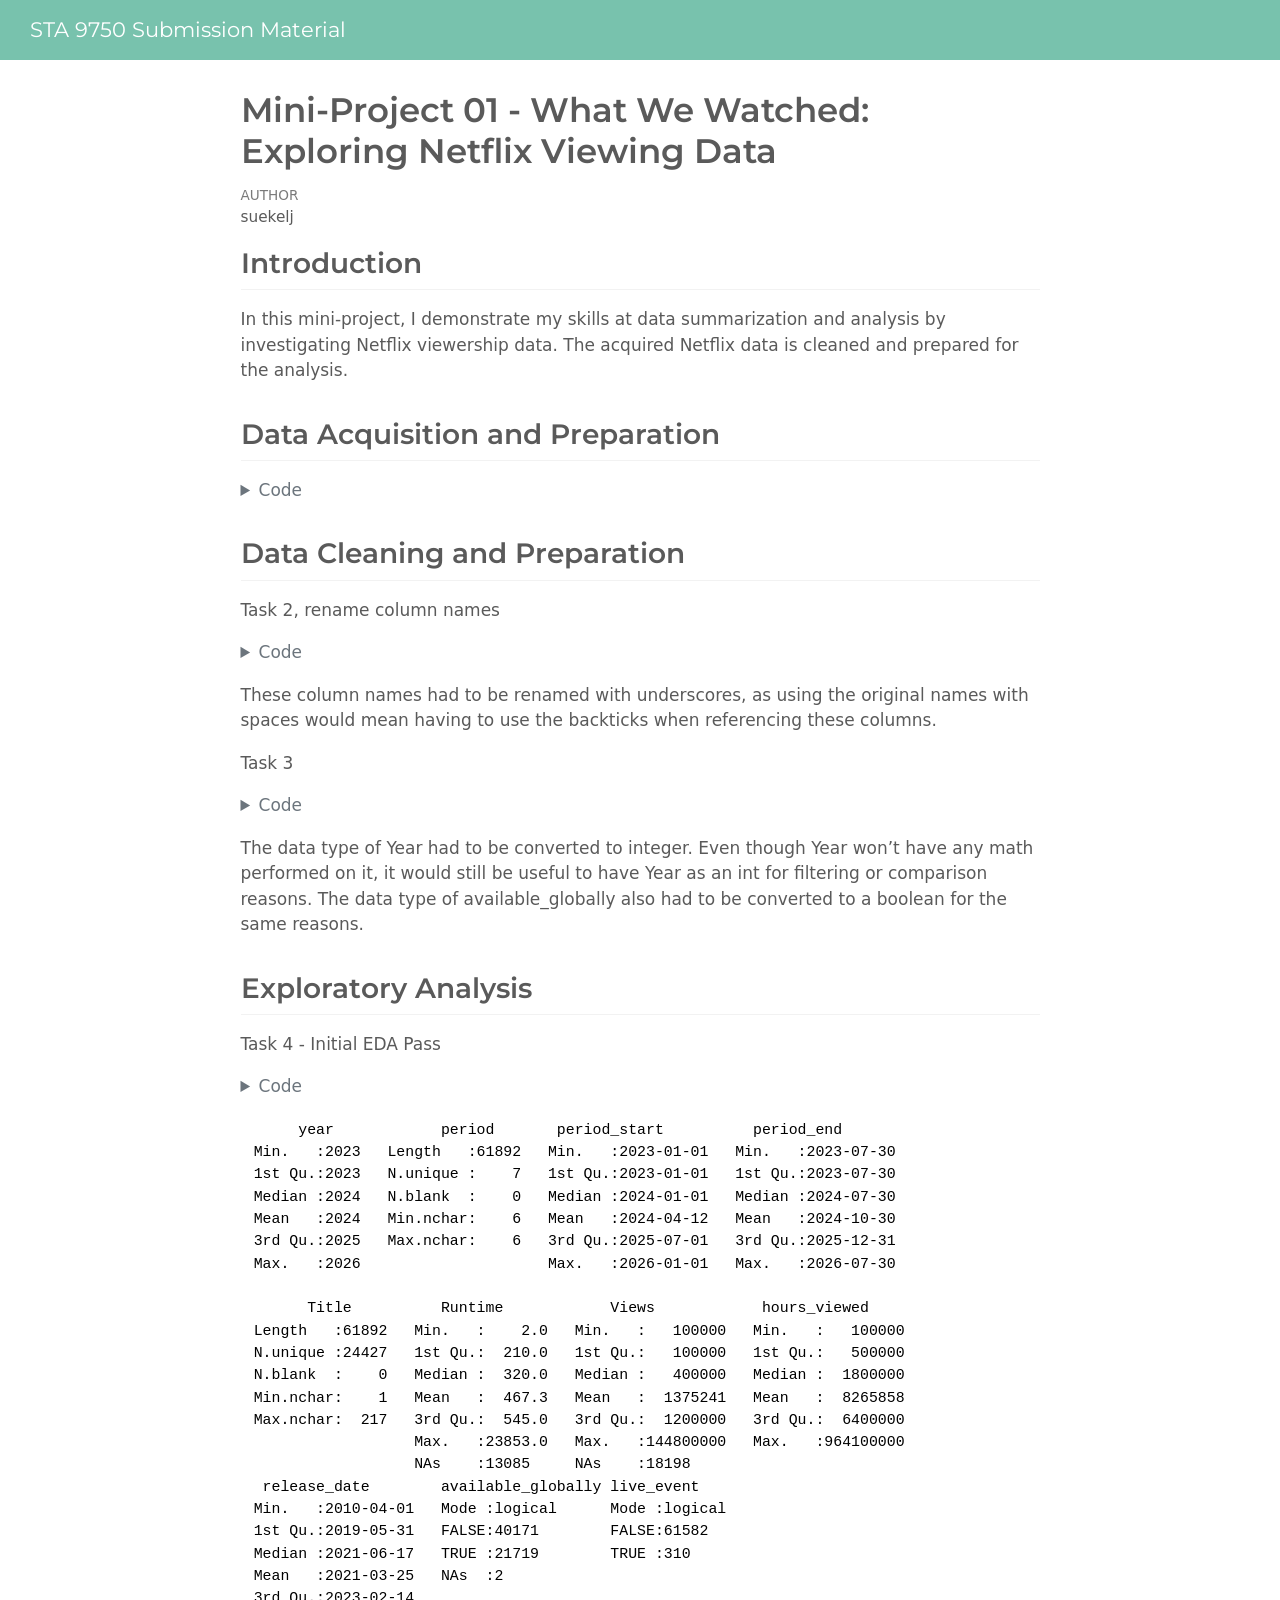
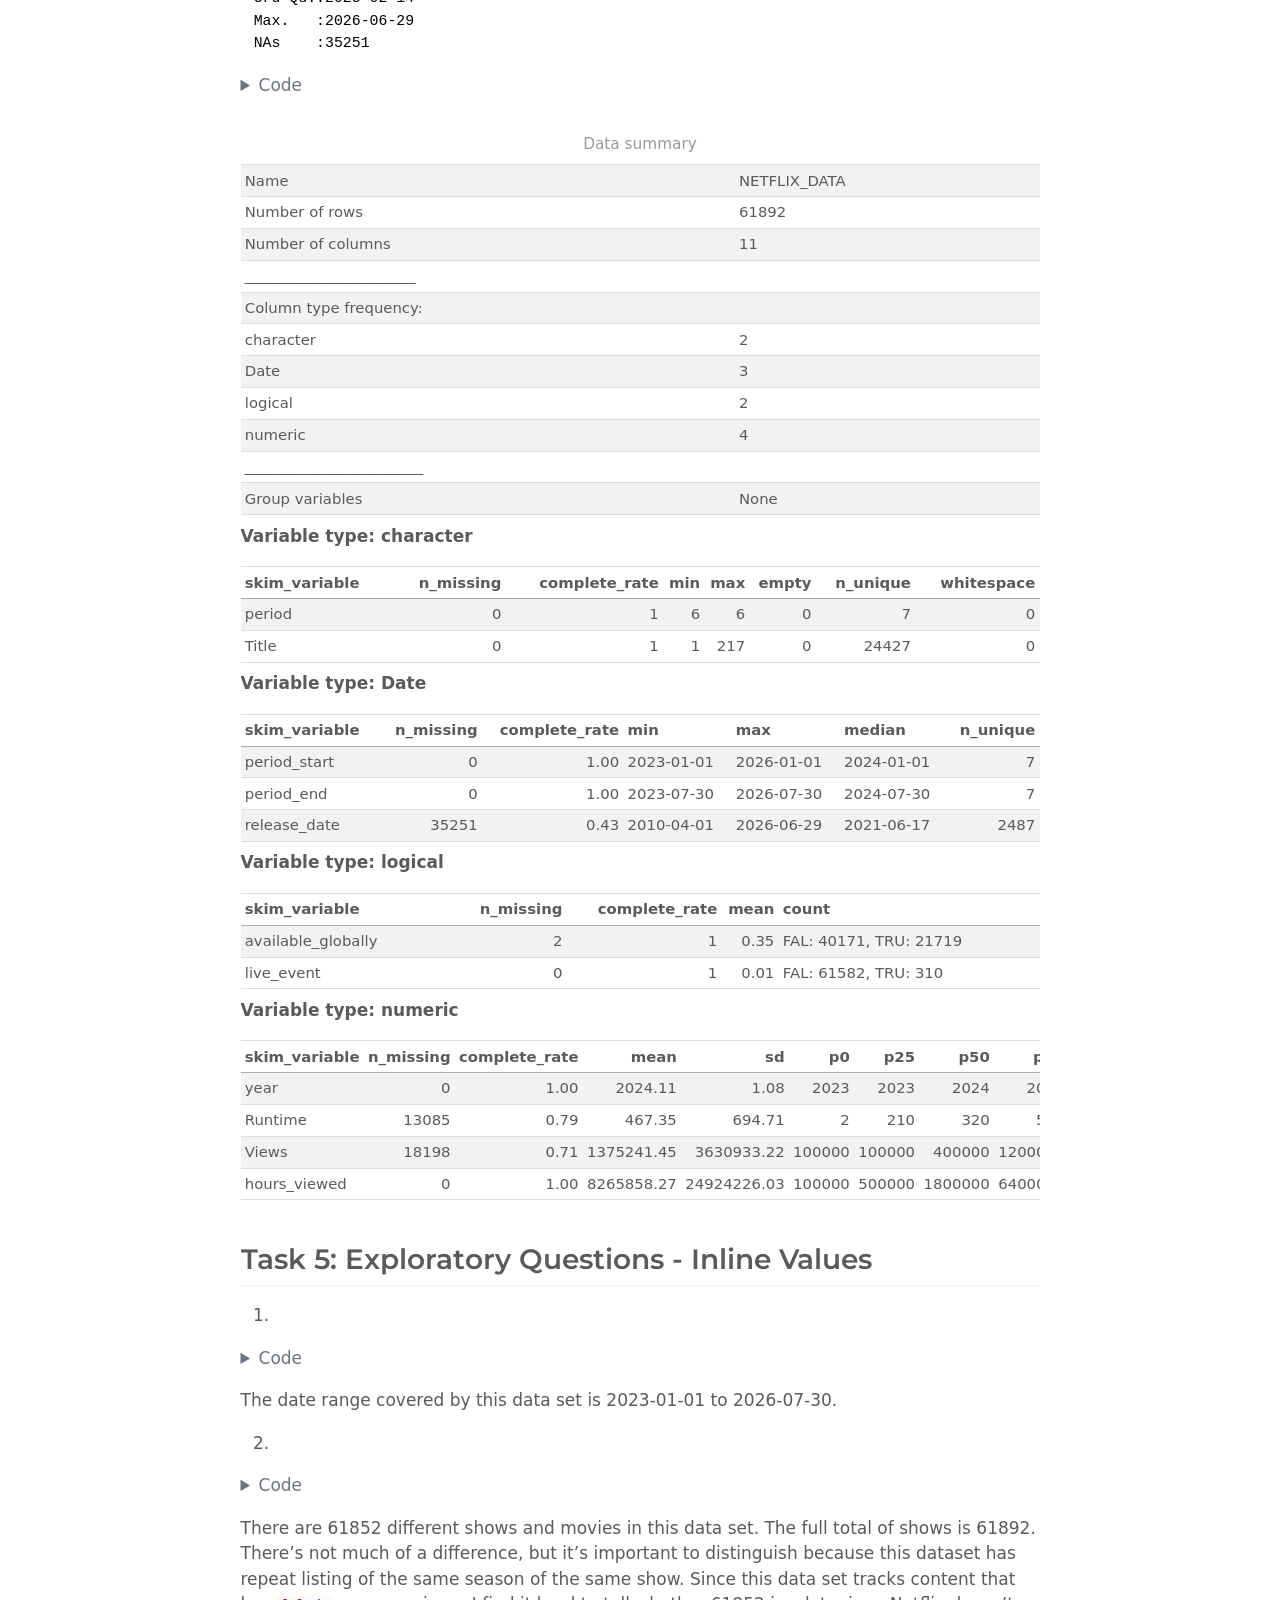
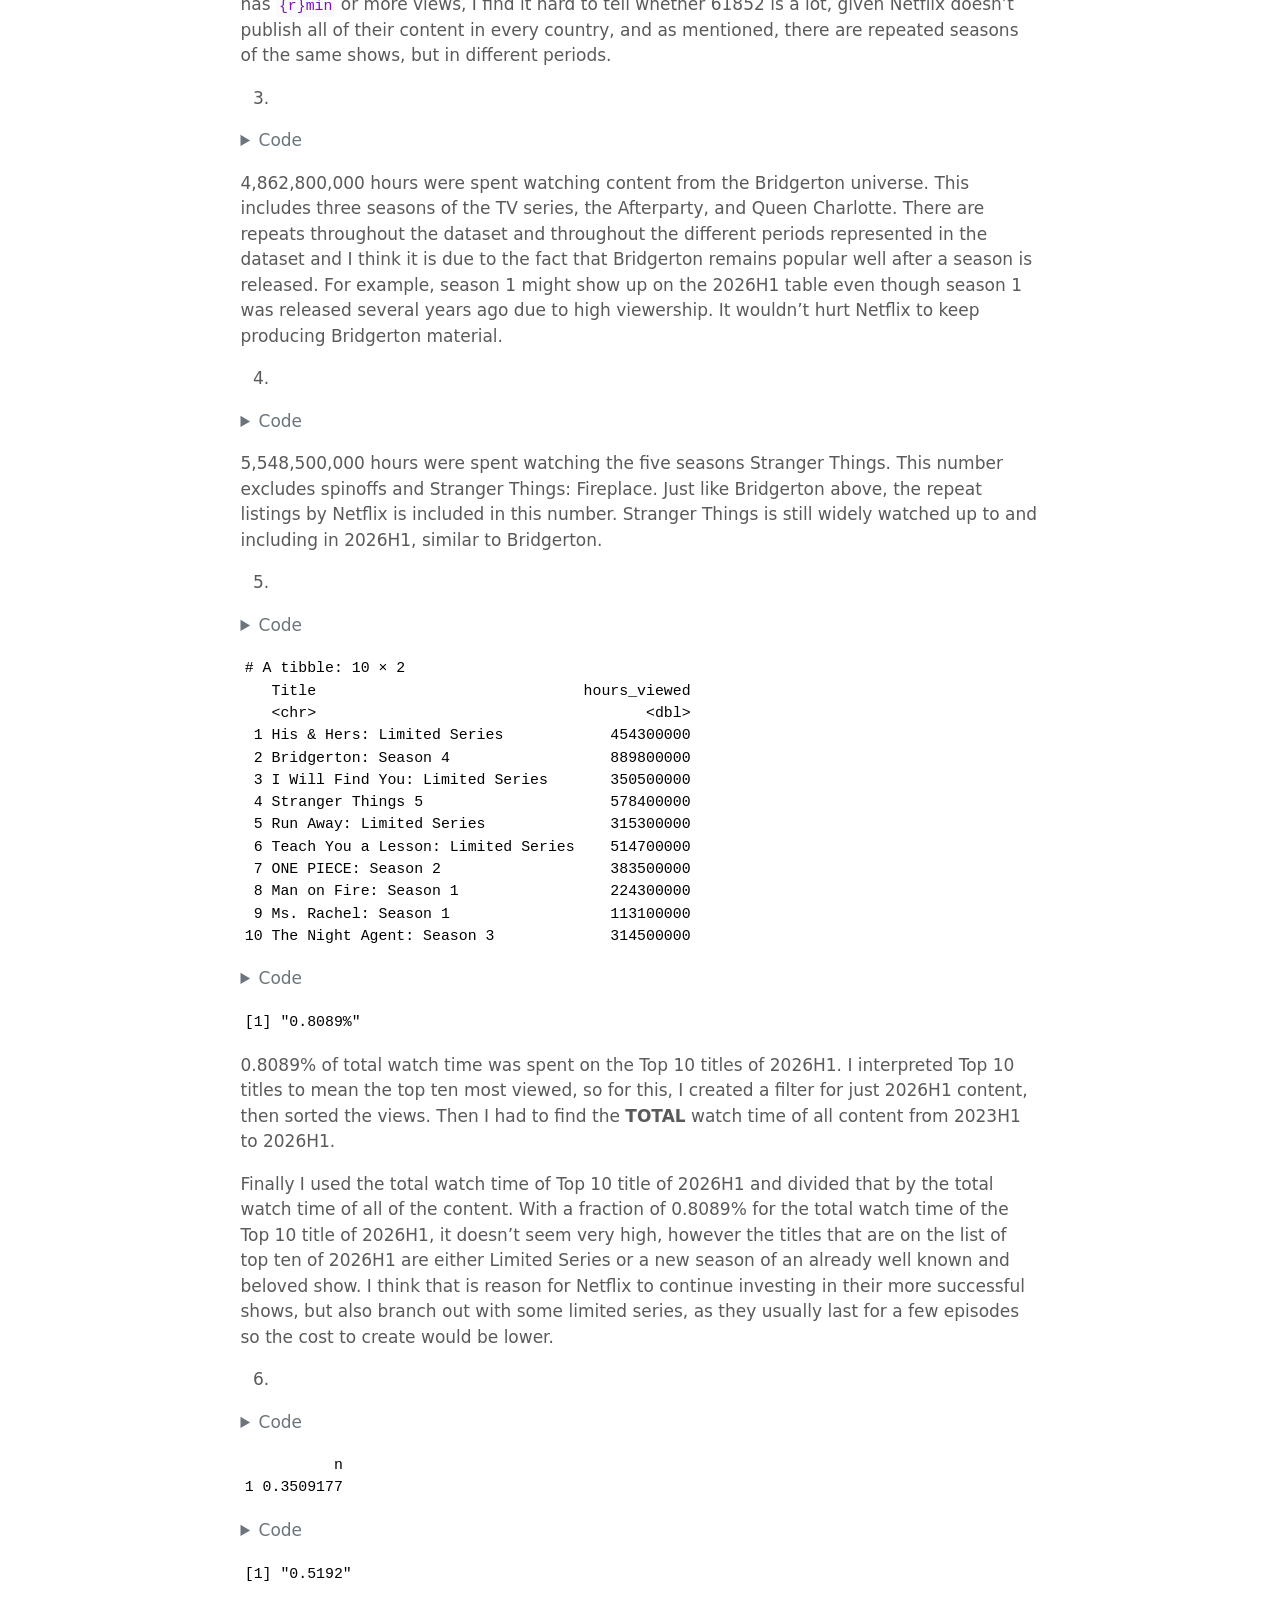
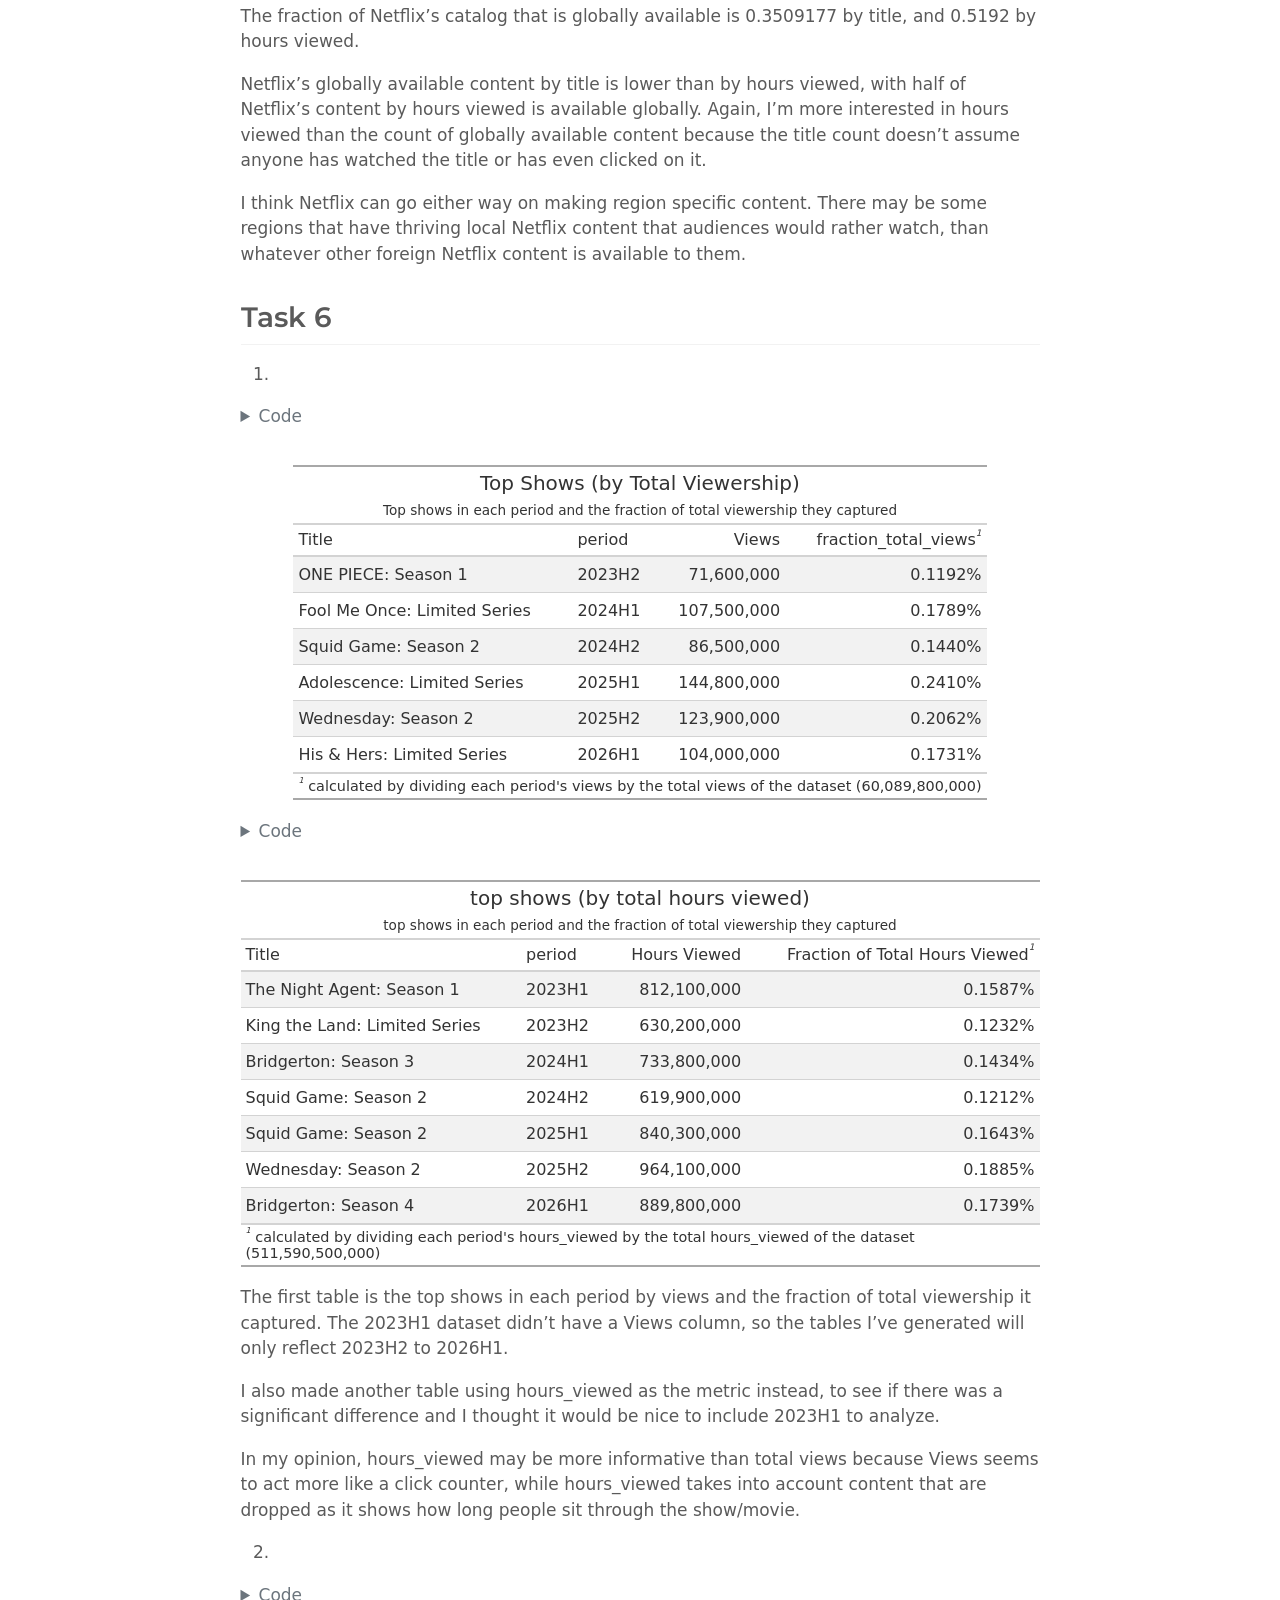
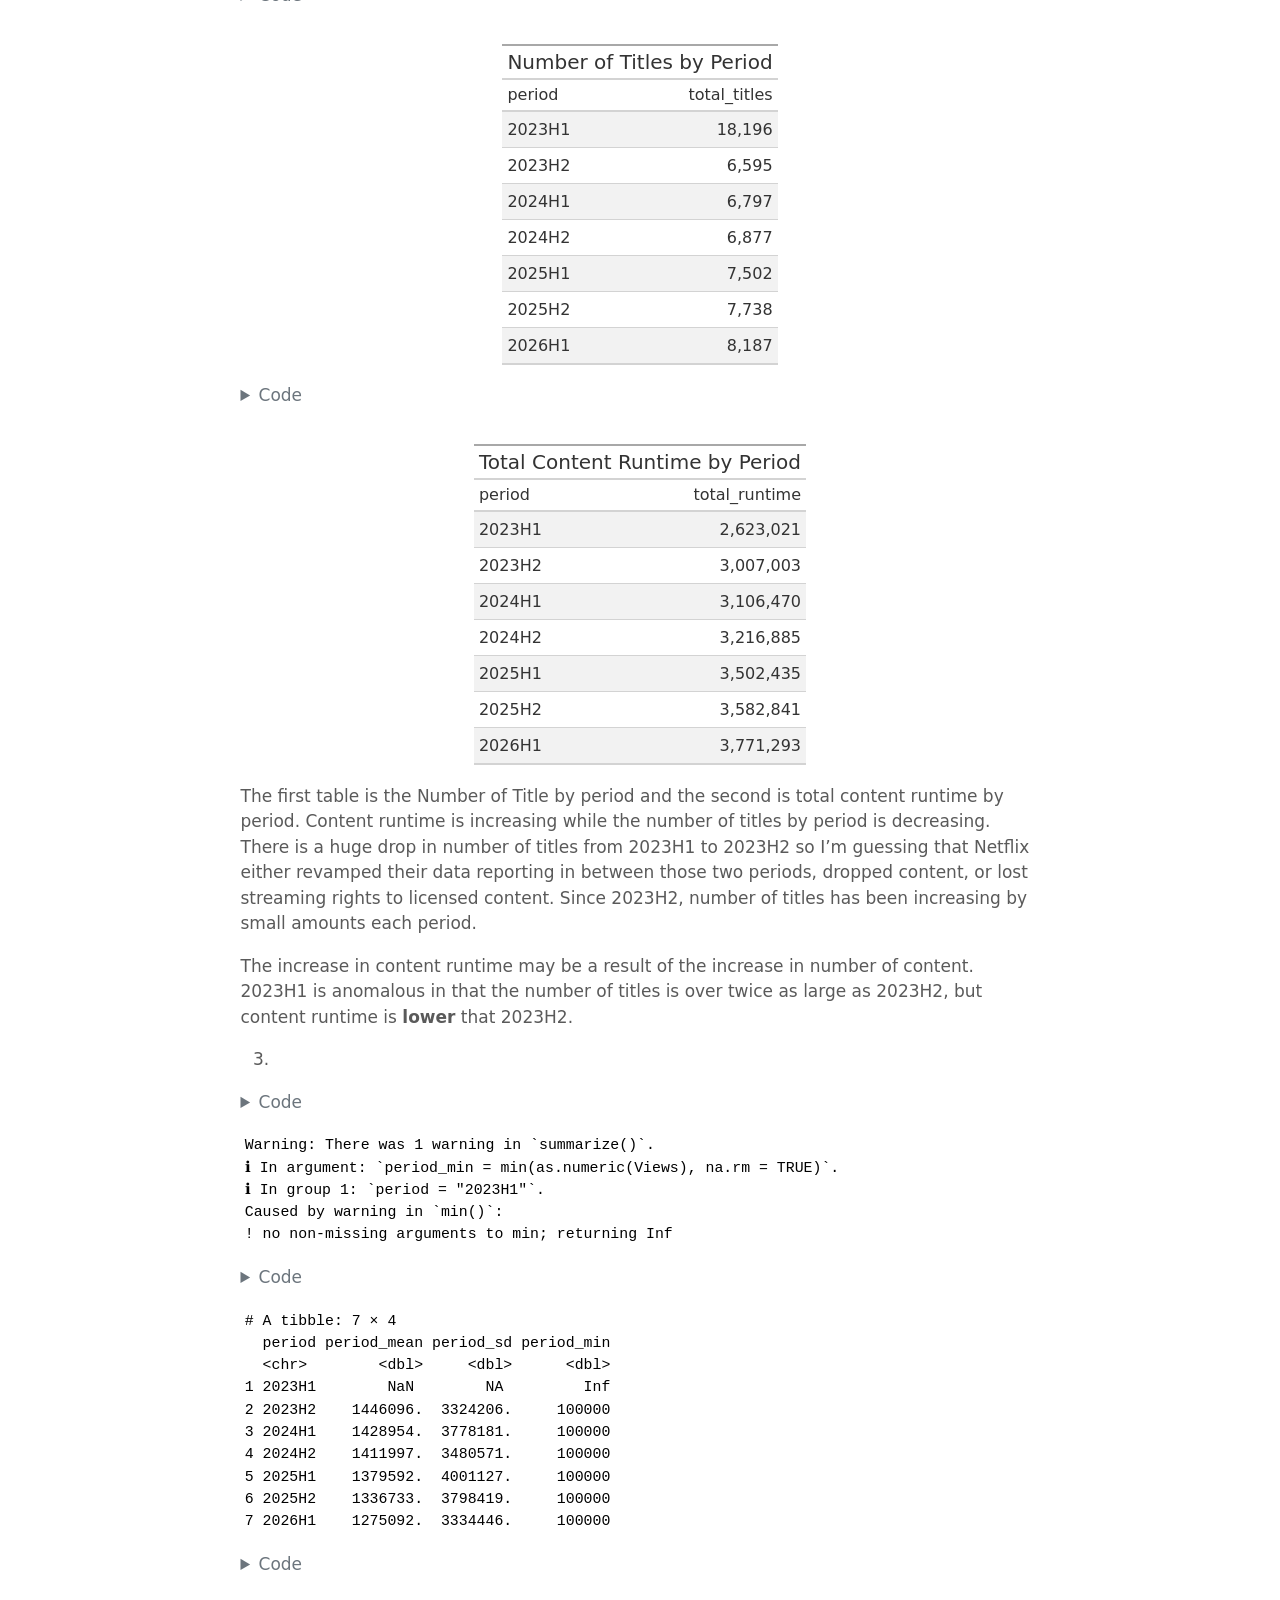
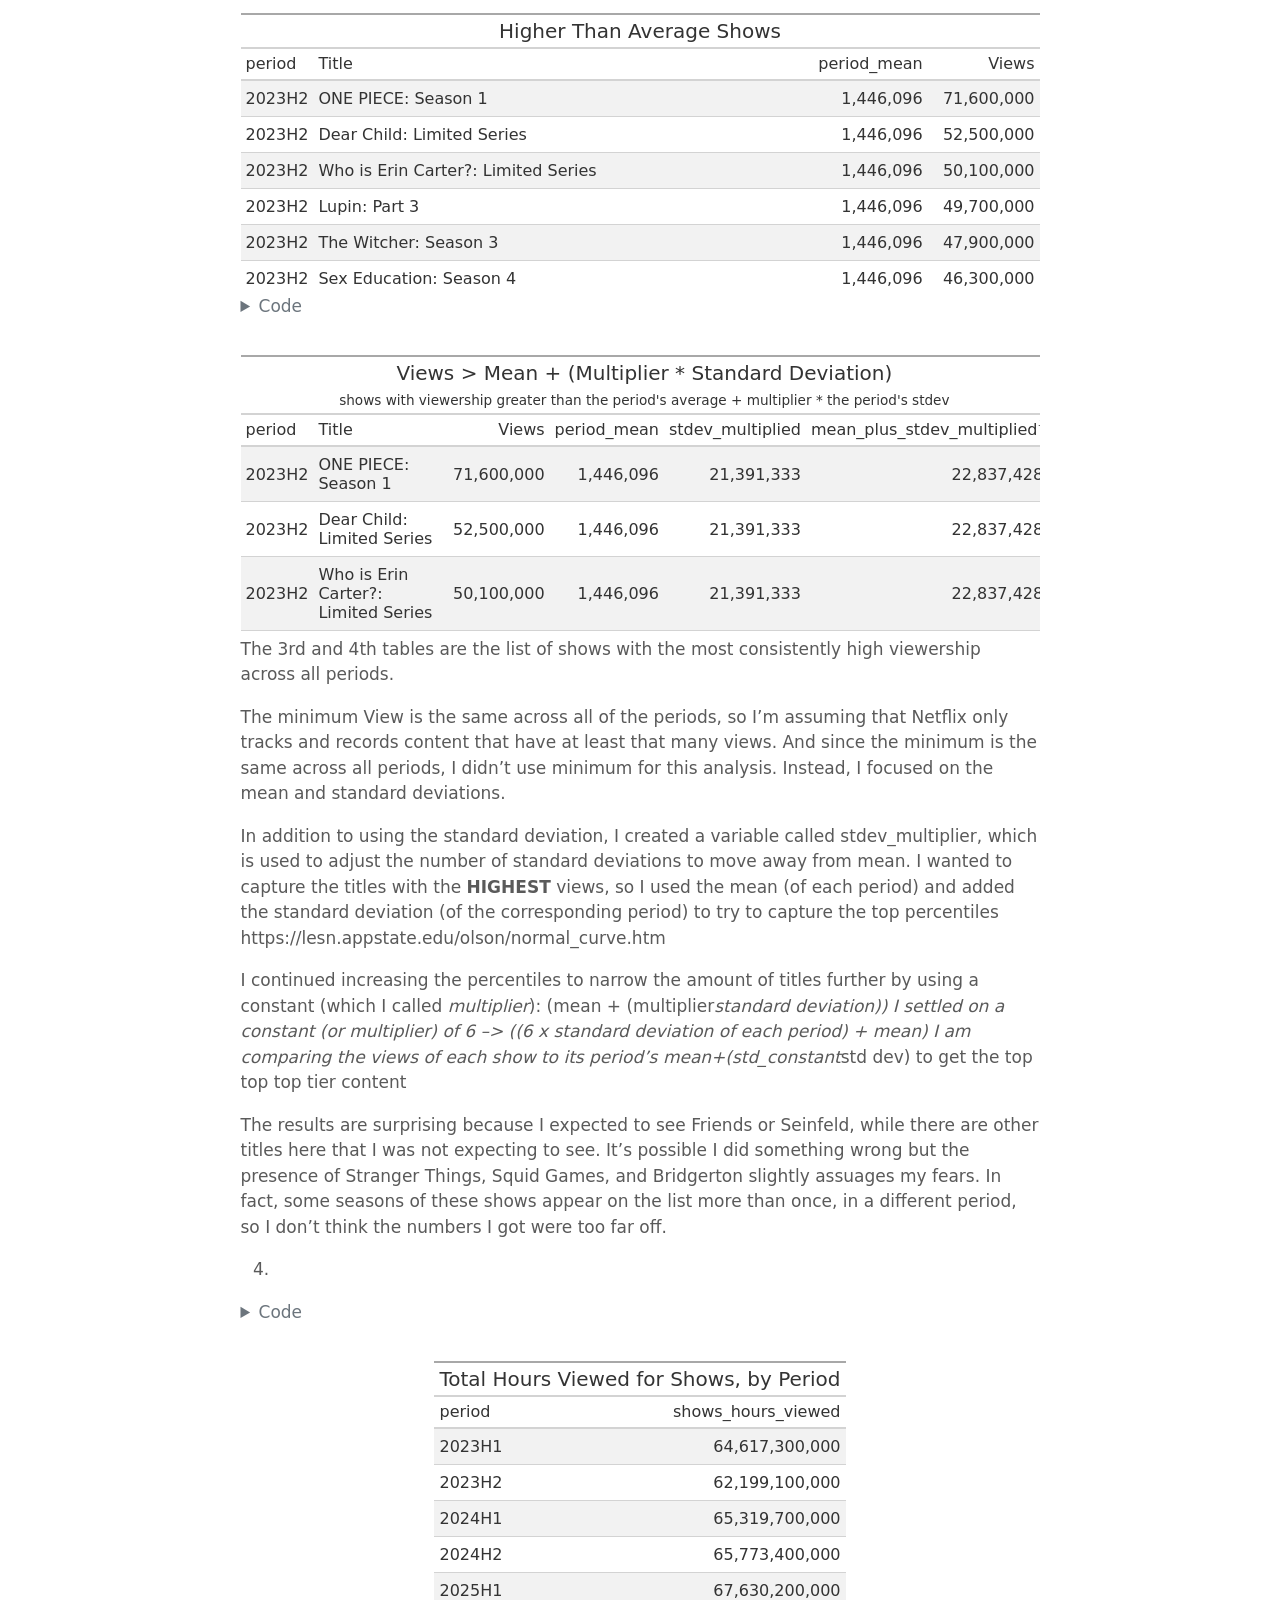
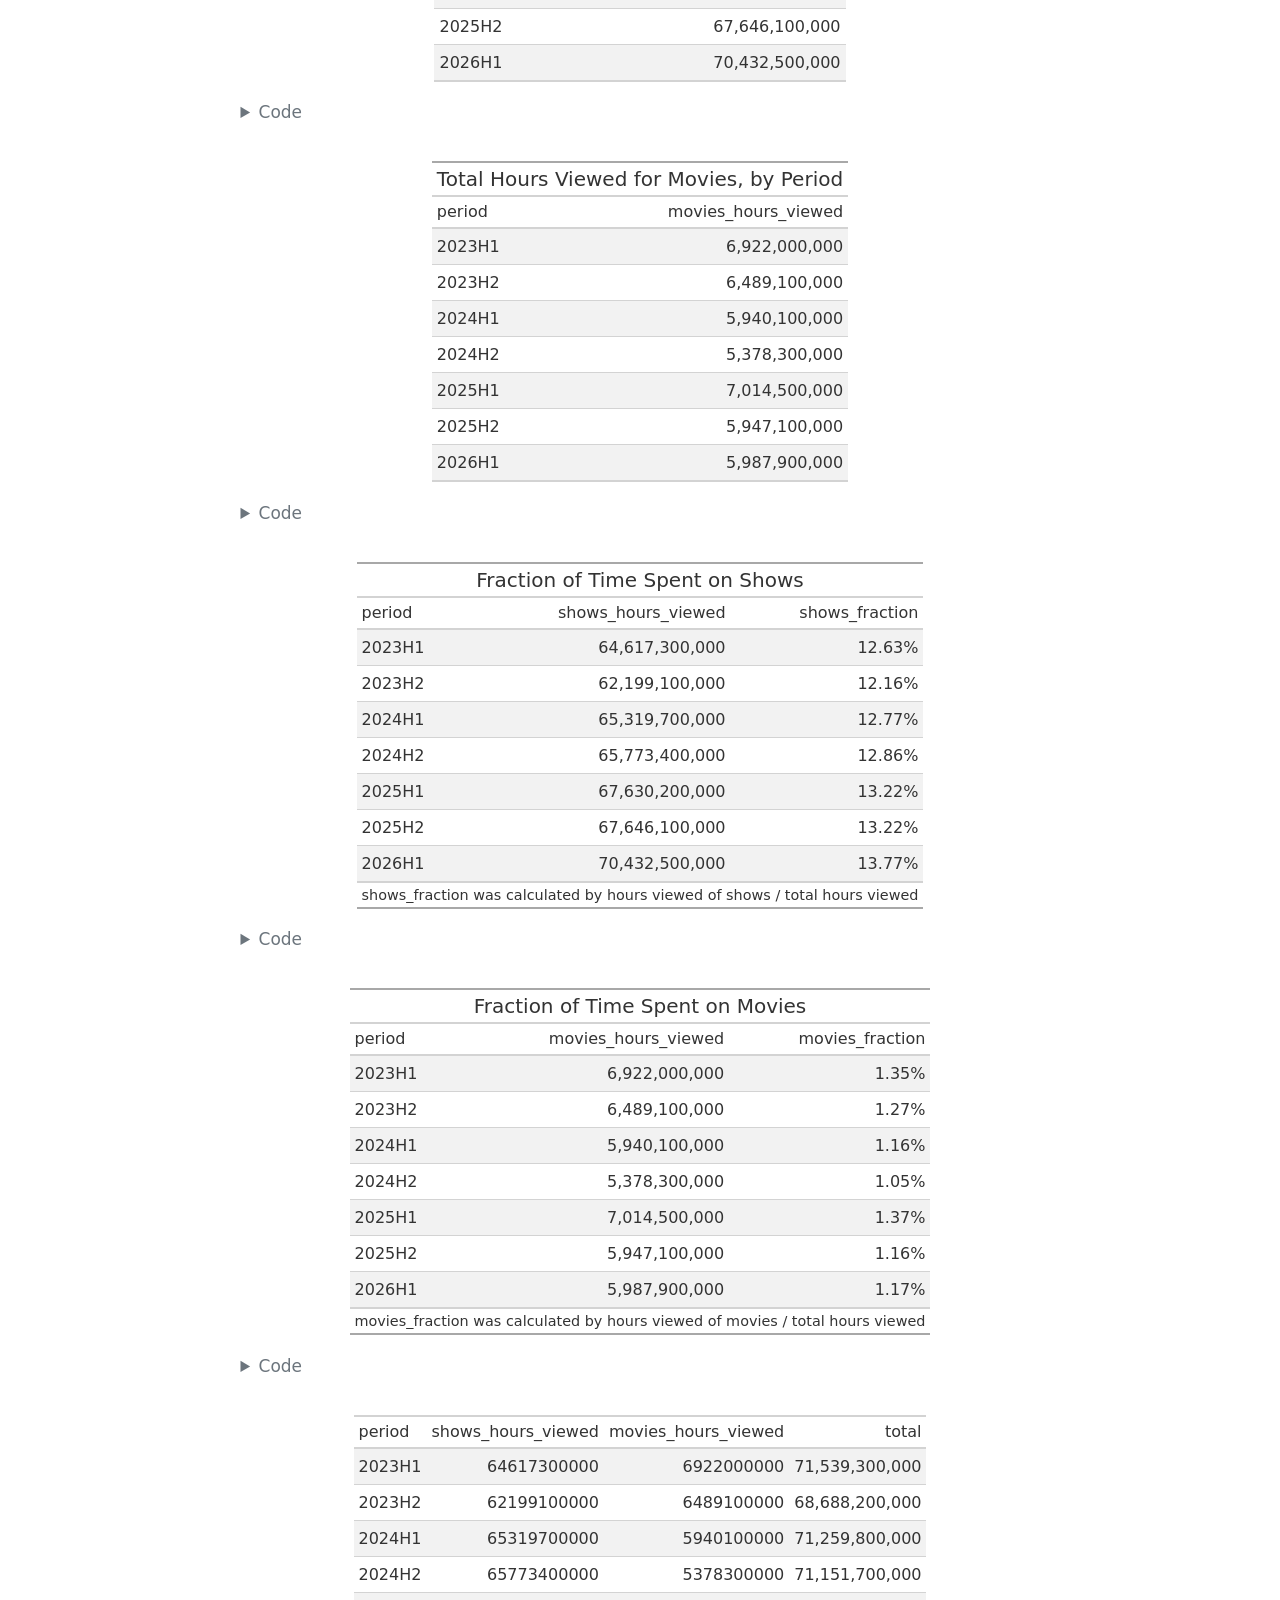
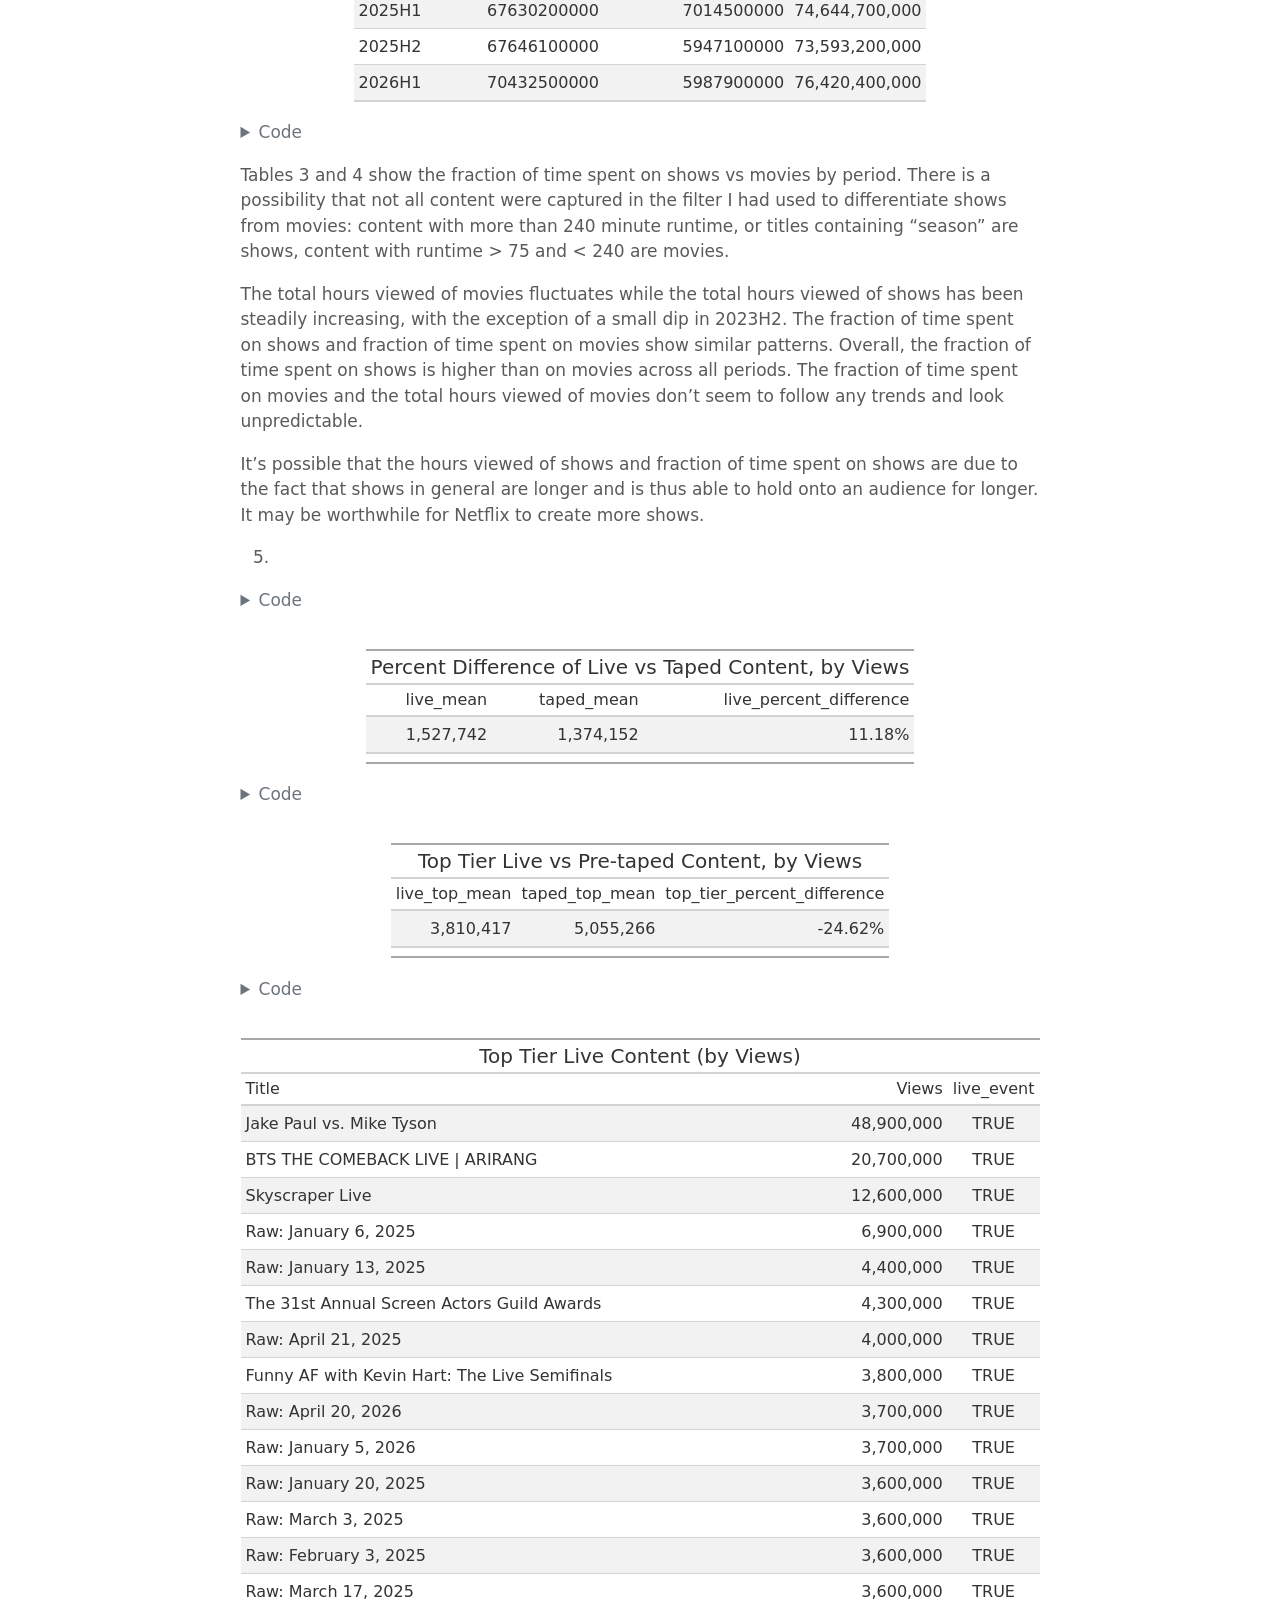
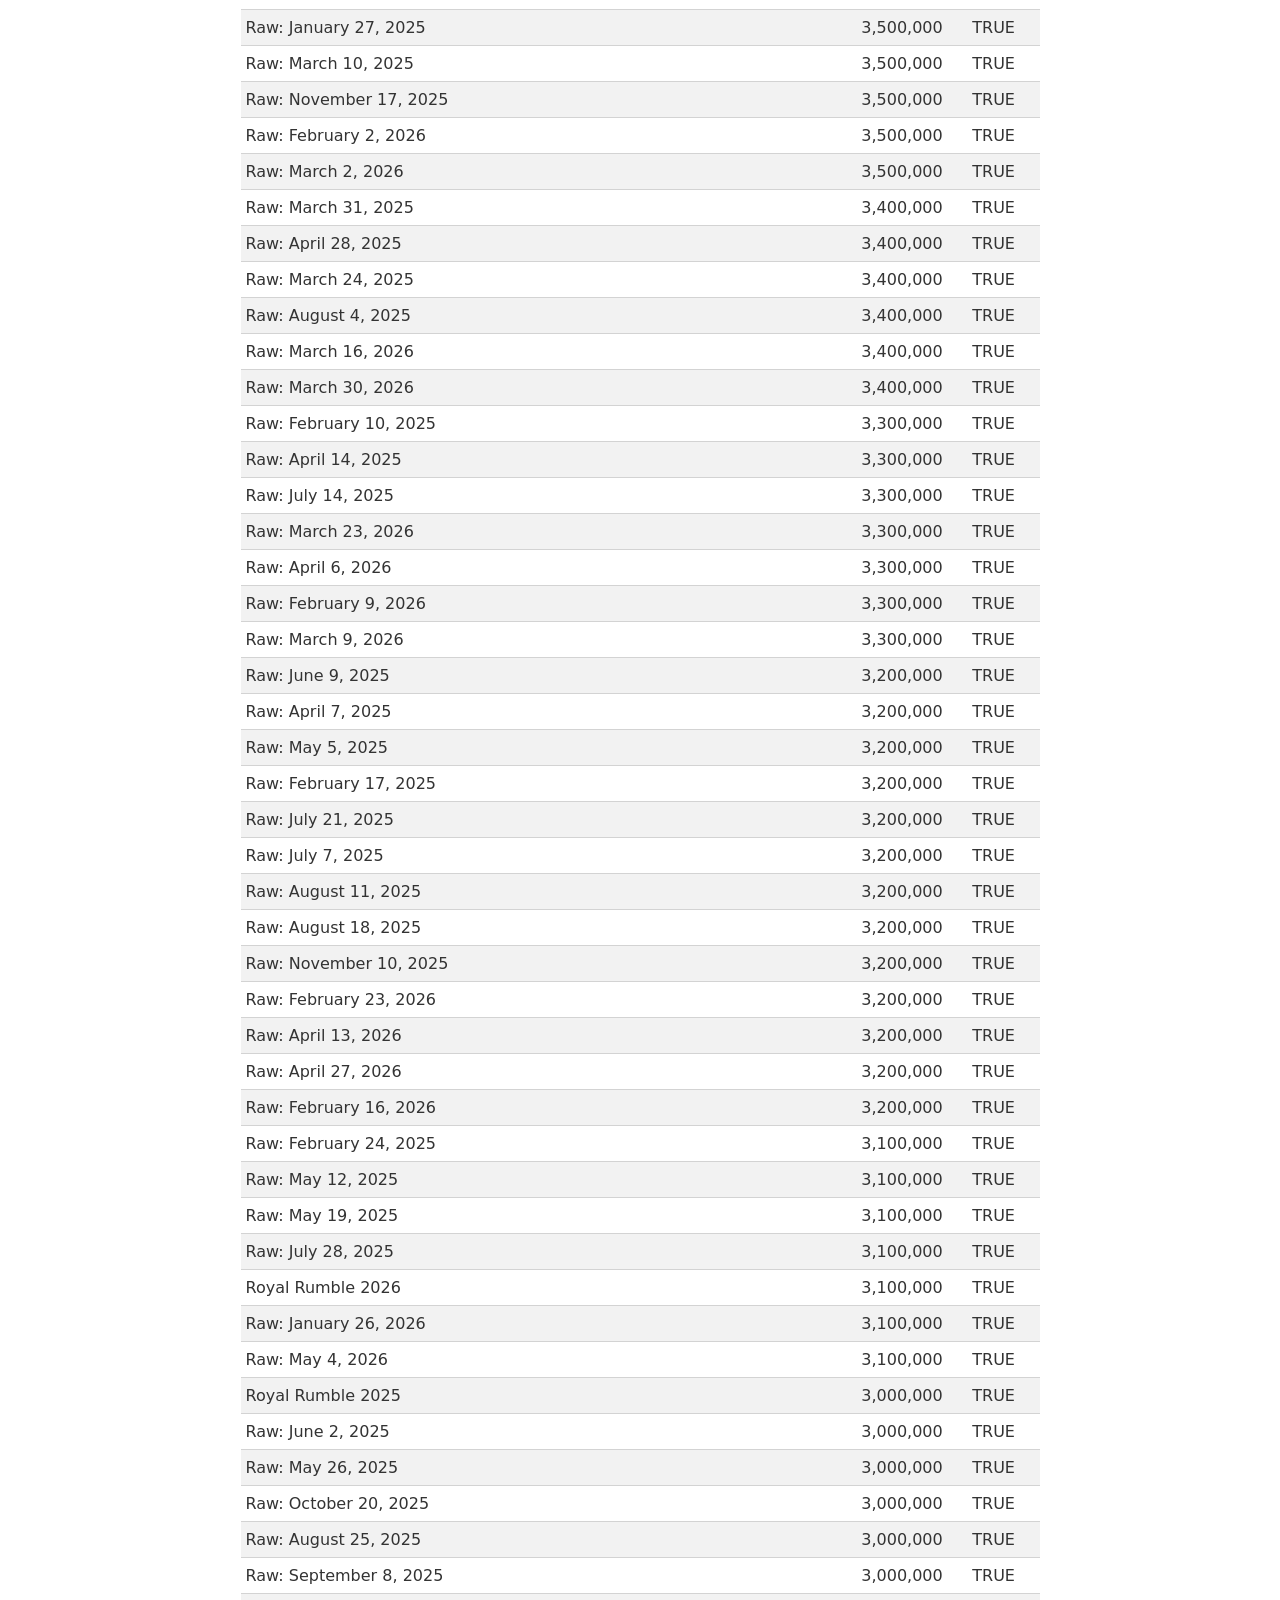
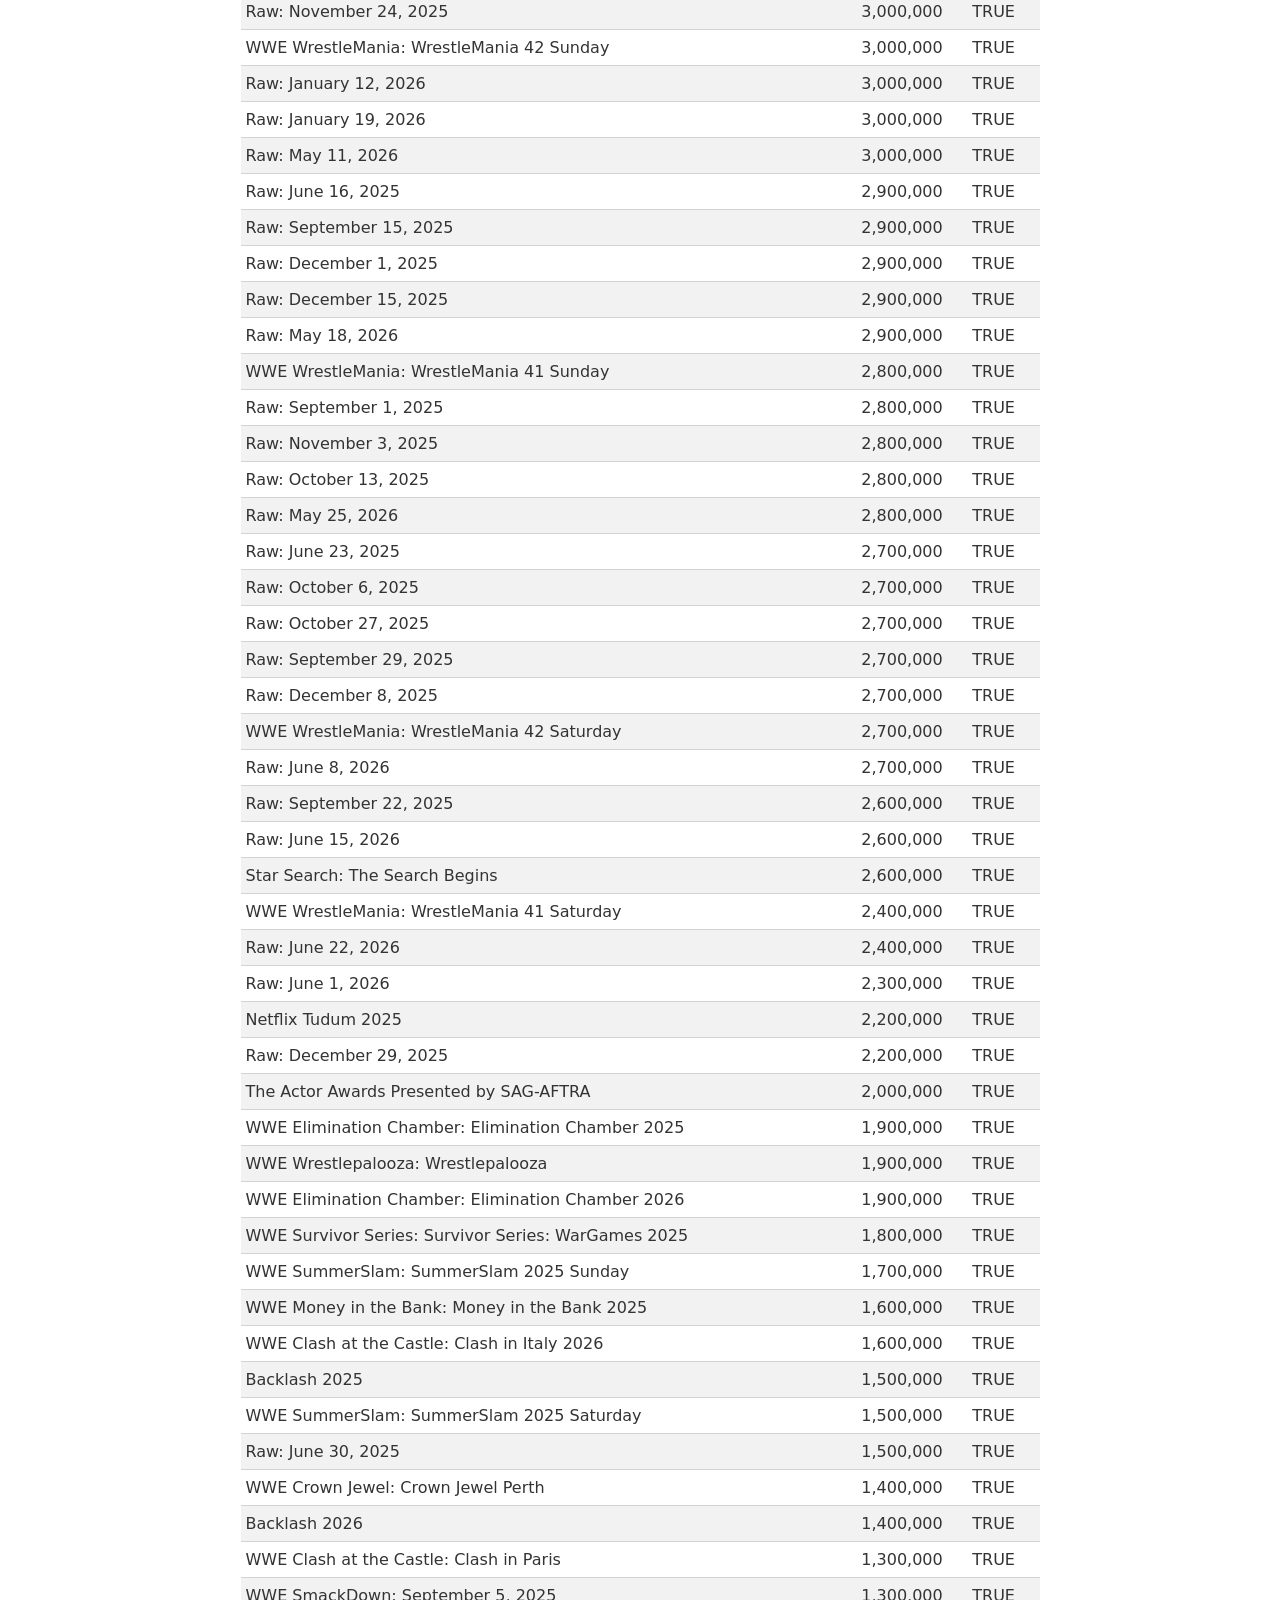
==== commit f5d2a8f7: "1" ====
--- a/docs/mp01.html
+++ b/docs/mp01.html
@@ -162,14 +162,12 @@
 </header>
 
 
-<p><strong>This is only a basic Mini-Project Template.</strong> <strong>Delete this note and customize formatting according to your preferences and</strong> <strong>the Mini-Project instructions. Your document must start the <code>---</code> below</strong> — title: “Mini-Project 01 - What We Watched: Exploring Netflix Viewing Data” author: “suekelj” editor: mode: source format: html: code-fold: true —</p>
 <section id="introduction" class="level2">
 <h2 class="anchored" data-anchor-id="introduction">Introduction</h2>
-<p>A suitable introduction goes here. In this mini-project, I intend to demonstrate my skills at Data Summarization/Exploratory Analysis/Table Formatting in an analysis of Media/Internet data.</p>
+<p>In this mini-project, I demonstrate my skills at data summarization and analysis by investigating Netflix viewership data. The acquired Netflix data is cleaned and prepared for the analysis.</p>
 </section>
 <section id="data-acquisition-and-preparation" class="level2">
 <h2 class="anchored" data-anchor-id="data-acquisition-and-preparation">Data Acquisition and Preparation</h2>
-<p>Code related to Data Acquisition and Preparation goes here.</p>
 <div class="cell">
 <details class="code-fold">
 <summary>Code</summary>
@@ -266,50 +264,38 @@
 </section>
 <section id="data-cleaning-and-preparation" class="level2">
 <h2 class="anchored" data-anchor-id="data-cleaning-and-preparation">Data Cleaning and Preparation</h2>
-<div class="callout callout-style-default callout-note callout-titled" title="Data Cleaning and Preparation">
-<div class="callout-header d-flex align-content-center collapsed" data-bs-toggle="collapse" data-bs-target=".callout-1-contents" aria-controls="callout-1" aria-expanded="false" aria-label="Toggle callout">
-<div class="callout-icon-container">
-<i class="callout-icon"></i>
-</div>
-<div class="callout-title-container flex-fill">
-<span class="screen-reader-only">Note</span>Data Cleaning and Preparation
-</div>
-<div class="callout-btn-toggle d-inline-block border-0 py-1 ps-1 pe-0 float-end"><i class="callout-toggle"></i></div>
-</div>
-<div id="callout-1" class="callout-1-contents callout-collapse collapse">
-<div class="callout-body-container callout-body">
+<p>Task 2, rename column names</p>
 <div class="cell">
 <details class="code-fold">
 <summary>Code</summary>
-<div class="code-copy-outer-scaffold"><div class="sourceCode cell-code" id="cb2"><pre class="sourceCode r code-with-copy"><code class="sourceCode r"><span id="cb2-1"><a href="#cb2-1" aria-hidden="true" tabindex="-1"></a><span class="co"># task 2, rename column names</span></span>
-<span id="cb2-2"><a href="#cb2-2" aria-hidden="true" tabindex="-1"></a></span>
-<span id="cb2-3"><a href="#cb2-3" aria-hidden="true" tabindex="-1"></a>NETFLIX_DATA <span class="ot">&lt;-</span> <span class="fu">load_netflix_data</span>() <span class="sc">|&gt;</span> </span>
-<span id="cb2-4"><a href="#cb2-4" aria-hidden="true" tabindex="-1"></a>  <span class="fu">rename</span>(<span class="at">hours_viewed =</span> <span class="st">`</span><span class="at">Hours Viewed</span><span class="st">`</span>,</span>
-<span id="cb2-5"><a href="#cb2-5" aria-hidden="true" tabindex="-1"></a>         <span class="at">release_date =</span> <span class="st">`</span><span class="at">Release Date</span><span class="st">`</span>,</span>
-<span id="cb2-6"><a href="#cb2-6" aria-hidden="true" tabindex="-1"></a>         <span class="at">available_globally =</span> <span class="st">`</span><span class="at">Available Globally?</span><span class="st">`</span>)</span>
-<span id="cb2-7"><a href="#cb2-7" aria-hidden="true" tabindex="-1"></a></span>
-<span id="cb2-8"><a href="#cb2-8" aria-hidden="true" tabindex="-1"></a></span>
-<span id="cb2-9"><a href="#cb2-9" aria-hidden="true" tabindex="-1"></a><span class="fu">library</span>(scales)</span></code></pre></div><button title="Copy to Clipboard" class="code-copy-button"><i class="bi"></i></button></div>
+<div class="code-copy-outer-scaffold"><div class="sourceCode cell-code" id="cb2"><pre class="sourceCode r code-with-copy"><code class="sourceCode r"><span id="cb2-1"><a href="#cb2-1" aria-hidden="true" tabindex="-1"></a>NETFLIX_DATA <span class="ot">&lt;-</span> <span class="fu">load_netflix_data</span>() <span class="sc">|&gt;</span> </span>
+<span id="cb2-2"><a href="#cb2-2" aria-hidden="true" tabindex="-1"></a>  <span class="fu">rename</span>(<span class="at">hours_viewed =</span> <span class="st">`</span><span class="at">Hours Viewed</span><span class="st">`</span>,</span>
+<span id="cb2-3"><a href="#cb2-3" aria-hidden="true" tabindex="-1"></a>         <span class="at">release_date =</span> <span class="st">`</span><span class="at">Release Date</span><span class="st">`</span>,</span>
+<span id="cb2-4"><a href="#cb2-4" aria-hidden="true" tabindex="-1"></a>         <span class="at">available_globally =</span> <span class="st">`</span><span class="at">Available Globally?</span><span class="st">`</span>)</span>
+<span id="cb2-5"><a href="#cb2-5" aria-hidden="true" tabindex="-1"></a></span>
+<span id="cb2-6"><a href="#cb2-6" aria-hidden="true" tabindex="-1"></a></span>
+<span id="cb2-7"><a href="#cb2-7" aria-hidden="true" tabindex="-1"></a><span class="fu">library</span>(scales)</span></code></pre></div><button title="Copy to Clipboard" class="code-copy-button"><i class="bi"></i></button></div>
 </details>
 </div>
 <p>These column names had to be renamed with underscores, as using the original names with spaces would mean having to use the backticks when referencing these columns.</p>
+<p>Task 3</p>
 <div class="cell">
 <details class="code-fold">
 <summary>Code</summary>
-<div class="code-copy-outer-scaffold"><div class="sourceCode cell-code" id="cb3"><pre class="sourceCode r code-with-copy"><code class="sourceCode r"><span id="cb3-1"><a href="#cb3-1" aria-hidden="true" tabindex="-1"></a><span class="co"># task 3 - year into int, available_globally into boolean</span></span>
-<span id="cb3-2"><a href="#cb3-2" aria-hidden="true" tabindex="-1"></a>NETFLIX_DATA <span class="ot">&lt;-</span> NETFLIX_DATA <span class="sc">|&gt;</span> </span>
-<span id="cb3-3"><a href="#cb3-3" aria-hidden="true" tabindex="-1"></a>  <span class="fu">mutate</span>(<span class="at">year =</span> <span class="fu">as.integer</span>(year), <span class="at">available_globally =</span>available_globally<span class="sc">==</span> <span class="st">"Yes"</span>) </span>
-<span id="cb3-4"><a href="#cb3-4" aria-hidden="true" tabindex="-1"></a><span class="co">#glimpse(NETFLIX_DATA)</span></span></code></pre></div><button title="Copy to Clipboard" class="code-copy-button"><i class="bi"></i></button></div>
+<div class="code-copy-outer-scaffold"><div class="sourceCode cell-code" id="cb3"><pre class="sourceCode r code-with-copy"><code class="sourceCode r"><span id="cb3-1"><a href="#cb3-1" aria-hidden="true" tabindex="-1"></a>NETFLIX_DATA <span class="ot">&lt;-</span> NETFLIX_DATA <span class="sc">|&gt;</span> </span>
+<span id="cb3-2"><a href="#cb3-2" aria-hidden="true" tabindex="-1"></a>  <span class="fu">mutate</span>(<span class="at">year =</span> <span class="fu">as.integer</span>(year), <span class="at">available_globally =</span>available_globally<span class="sc">==</span> <span class="st">"Yes"</span>) </span>
+<span id="cb3-3"><a href="#cb3-3" aria-hidden="true" tabindex="-1"></a><span class="co">#glimpse(NETFLIX_DATA)</span></span></code></pre></div><button title="Copy to Clipboard" class="code-copy-button"><i class="bi"></i></button></div>
 </details>
 </div>
 <p>The data type of Year had to be converted to integer. Even though Year won’t have any math performed on it, it would still be useful to have Year as an int for filtering or comparison reasons. The data type of available_globally also had to be converted to a boolean for the same reasons.</p>
+</section>
 <section id="exploratory-analysis" class="level2">
 <h2 class="anchored" data-anchor-id="exploratory-analysis">Exploratory Analysis</h2>
+<p>Task 4 - Initial EDA Pass</p>
 <div class="cell">
 <details class="code-fold">
 <summary>Code</summary>
-<div class="code-copy-outer-scaffold"><div class="sourceCode cell-code" id="cb4"><pre class="sourceCode r code-with-copy"><code class="sourceCode r"><span id="cb4-1"><a href="#cb4-1" aria-hidden="true" tabindex="-1"></a><span class="co"># task 4 - Initial EDA Pass</span></span>
-<span id="cb4-2"><a href="#cb4-2" aria-hidden="true" tabindex="-1"></a><span class="fu">summary</span>(NETFLIX_DATA)</span></code></pre></div><button title="Copy to Clipboard" class="code-copy-button"><i class="bi"></i></button></div>
+<div class="code-copy-outer-scaffold"><div class="sourceCode cell-code" id="cb4"><pre class="sourceCode r code-with-copy"><code class="sourceCode r"><span id="cb4-1"><a href="#cb4-1" aria-hidden="true" tabindex="-1"></a><span class="fu">summary</span>(NETFLIX_DATA)</span></code></pre></div><button title="Copy to Clipboard" class="code-copy-button"><i class="bi"></i></button></div>
 </details>
 <div class="cell-output cell-output-stdout">
 <pre><code>      year            period       period_start          period_end        
@@ -614,10 +600,8 @@
 </div>
 </div>
 </section>
-</div>
-</div>
-</div>
-<p>##Task 5: Exploratory Questions - Inline Values</p>
+<section id="task-5-exploratory-questions---inline-values" class="level2">
+<h2 class="anchored" data-anchor-id="task-5-exploratory-questions---inline-values">Task 5: Exploratory Questions - Inline Values</h2>
 <ol type="1">
 <li></li>
 </ol>
@@ -748,8 +732,12 @@
 <p>The fraction of Netflix’s catalog that is globally available is 0.3509177 by title, and 0.5192 by hours viewed.</p>
 <p>Netflix’s globally available content by title is lower than by hours viewed, with half of Netflix’s content by hours viewed is available globally. Again, I’m more interested in hours viewed than the count of globally available content because the title count doesn’t assume anyone has watched the title or has even clicked on it.</p>
 <p>I think Netflix can go either way on making region specific content. There may be some regions that have thriving local Netflix content that audiences would rather watch, than whatever other foreign Netflix content is available to them.</p>
-<p>##part 6</p>
-<p>#1</p>
+</section>
+<section id="task-6" class="level2">
+<h2 class="anchored" data-anchor-id="task-6">Task 6</h2>
+<ol type="1">
+<li></li>
+</ol>
 <div class="cell">
 <details class="code-fold">
 <summary>Code</summary>
@@ -776,23 +764,23 @@
 <span id="cb19-21"><a href="#cb19-21" aria-hidden="true" tabindex="-1"></a>               <span class="at">locations=</span><span class="fu">cells_column_labels</span>(<span class="at">columns =</span> fraction_total_views))</span></code></pre></div><button title="Copy to Clipboard" class="code-copy-button"><i class="bi"></i></button></div>
 </details>
 <div class="cell-output-display">
-<div id="outvrgzkpi" style="padding-left:0px;padding-right:0px;padding-top:10px;padding-bottom:10px;overflow-x:auto;overflow-y:auto;width:auto;height:auto;">
-<style>#outvrgzkpi table {
+<div id="bfvgcfulmg" style="padding-left:0px;padding-right:0px;padding-top:10px;padding-bottom:10px;overflow-x:auto;overflow-y:auto;width:auto;height:auto;">
+<style>#bfvgcfulmg table {
   font-family: system-ui, 'Segoe UI', Roboto, Helvetica, Arial, sans-serif, 'Apple Color Emoji', 'Segoe UI Emoji', 'Segoe UI Symbol', 'Noto Color Emoji';
   -webkit-font-smoothing: antialiased;
   -moz-osx-font-smoothing: grayscale;
 }
 
-#outvrgzkpi thead, #outvrgzkpi tbody, #outvrgzkpi tfoot, #outvrgzkpi tr, #outvrgzkpi td, #outvrgzkpi th {
+#bfvgcfulmg thead, #bfvgcfulmg tbody, #bfvgcfulmg tfoot, #bfvgcfulmg tr, #bfvgcfulmg td, #bfvgcfulmg th {
   border-style: none;
 }
 
-#outvrgzkpi p {
+#bfvgcfulmg p {
   margin: 0;
   padding: 0;
 }
 
-#outvrgzkpi .gt_table {
+#bfvgcfulmg .gt_table {
   display: table;
   border-collapse: collapse;
   line-height: normal;
@@ -818,12 +806,12 @@
   border-left-color: #D3D3D3;
 }
 
-#outvrgzkpi .gt_caption {
+#bfvgcfulmg .gt_caption {
   padding-top: 4px;
   padding-bottom: 4px;
 }
 
-#outvrgzkpi .gt_title {
+#bfvgcfulmg .gt_title {
   color: #333333;
   font-size: 125%;
   font-weight: initial;
@@ -835,7 +823,7 @@
   border-bottom-width: 0;
 }
 
-#outvrgzkpi .gt_subtitle {
+#bfvgcfulmg .gt_subtitle {
   color: #333333;
   font-size: 85%;
   font-weight: initial;
@@ -847,7 +835,7 @@
   border-top-width: 0;
 }
 
-#outvrgzkpi .gt_heading {
+#bfvgcfulmg .gt_heading {
   background-color: #FFFFFF;
   text-align: center;
   border-bottom-color: #FFFFFF;
@@ -859,13 +847,13 @@
   border-right-color: #D3D3D3;
 }
 
-#outvrgzkpi .gt_bottom_border {
+#bfvgcfulmg .gt_bottom_border {
   border-bottom-style: solid;
   border-bottom-width: 2px;
   border-bottom-color: #D3D3D3;
 }
 
-#outvrgzkpi .gt_col_headings {
+#bfvgcfulmg .gt_col_headings {
   border-top-style: solid;
   border-top-width: 2px;
   border-top-color: #D3D3D3;
@@ -880,7 +868,7 @@
   border-right-color: #D3D3D3;
 }
 
-#outvrgzkpi .gt_col_heading {
+#bfvgcfulmg .gt_col_heading {
   color: #333333;
   background-color: #FFFFFF;
   font-size: 100%;
@@ -900,7 +888,7 @@
   overflow-x: hidden;
 }
 
-#outvrgzkpi .gt_column_spanner_outer {
+#bfvgcfulmg .gt_column_spanner_outer {
   color: #333333;
   background-color: #FFFFFF;
   font-size: 100%;
@@ -912,15 +900,15 @@
   padding-right: 4px;
 }
 
-#outvrgzkpi .gt_column_spanner_outer:first-child {
+#bfvgcfulmg .gt_column_spanner_outer:first-child {
   padding-left: 0;
 }
 
-#outvrgzkpi .gt_column_spanner_outer:last-child {
+#bfvgcfulmg .gt_column_spanner_outer:last-child {
   padding-right: 0;
 }
 
-#outvrgzkpi .gt_column_spanner {
+#bfvgcfulmg .gt_column_spanner {
   border-bottom-style: solid;
   border-bottom-width: 2px;
   border-bottom-color: #D3D3D3;
@@ -932,11 +920,11 @@
   width: 100%;
 }
 
-#outvrgzkpi .gt_spanner_row {
+#bfvgcfulmg .gt_spanner_row {
   border-bottom-style: hidden;
 }
 
-#outvrgzkpi .gt_group_heading {
+#bfvgcfulmg .gt_group_heading {
   padding-top: 8px;
   padding-bottom: 8px;
   padding-left: 5px;
@@ -962,7 +950,7 @@
   text-align: left;
 }
 
-#outvrgzkpi .gt_empty_group_heading {
+#bfvgcfulmg .gt_empty_group_heading {
   padding: 0.5px;
   color: #333333;
   background-color: #FFFFFF;
@@ -977,15 +965,15 @@
   vertical-align: middle;
 }
 
-#outvrgzkpi .gt_from_md > :first-child {
+#bfvgcfulmg .gt_from_md > :first-child {
   margin-top: 0;
 }
 
-#outvrgzkpi .gt_from_md > :last-child {
+#bfvgcfulmg .gt_from_md > :last-child {
   margin-bottom: 0;
 }
 
-#outvrgzkpi .gt_row {
+#bfvgcfulmg .gt_row {
   padding-top: 8px;
   padding-bottom: 8px;
   padding-left: 5px;
@@ -1004,7 +992,7 @@
   overflow-x: hidden;
 }
 
-#outvrgzkpi .gt_stub {
+#bfvgcfulmg .gt_stub {
   color: #333333;
   background-color: #FFFFFF;
   font-size: 100%;
@@ -1017,7 +1005,7 @@
   padding-right: 5px;
 }
 
-#outvrgzkpi .gt_stub_row_group {
+#bfvgcfulmg .gt_stub_row_group {
   color: #333333;
   background-color: #FFFFFF;
   font-size: 100%;
@@ -1031,15 +1019,15 @@
   vertical-align: top;
 }
 
-#outvrgzkpi .gt_row_group_first td {
+#bfvgcfulmg .gt_row_group_first td {
   border-top-width: 2px;
 }
 
-#outvrgzkpi .gt_row_group_first th {
+#bfvgcfulmg .gt_row_group_first th {
   border-top-width: 2px;
 }
 
-#outvrgzkpi .gt_summary_row {
+#bfvgcfulmg .gt_summary_row {
   color: #333333;
   background-color: #FFFFFF;
   text-transform: inherit;
@@ -1049,16 +1037,16 @@
   padding-right: 5px;
 }
 
-#outvrgzkpi .gt_first_summary_row {
+#bfvgcfulmg .gt_first_summary_row {
   border-top-style: solid;
   border-top-color: #D3D3D3;
 }
 
-#outvrgzkpi .gt_first_summary_row.thick {
+#bfvgcfulmg .gt_first_summary_row.thick {
   border-top-width: 2px;
 }
 
-#outvrgzkpi .gt_last_summary_row {
+#bfvgcfulmg .gt_last_summary_row {
   padding-top: 8px;
   padding-bottom: 8px;
   padding-left: 5px;
@@ -1068,7 +1056,7 @@
   border-bottom-color: #D3D3D3;
 }
 
-#outvrgzkpi .gt_grand_summary_row {
+#bfvgcfulmg .gt_grand_summary_row {
   color: #333333;
   background-color: #FFFFFF;
   text-transform: inherit;
@@ -1078,7 +1066,7 @@
   padding-right: 5px;
 }
 
-#outvrgzkpi .gt_first_grand_summary_row {
+#bfvgcfulmg .gt_first_grand_summary_row {
   padding-top: 8px;
   padding-bottom: 8px;
   padding-left: 5px;
@@ -1088,7 +1076,7 @@
   border-top-color: #D3D3D3;
 }
 
-#outvrgzkpi .gt_last_grand_summary_row_top {
+#bfvgcfulmg .gt_last_grand_summary_row_top {
   padding-top: 8px;
   padding-bottom: 8px;
   padding-left: 5px;
@@ -1098,11 +1086,11 @@
   border-bottom-color: #D3D3D3;
 }
 
-#outvrgzkpi .gt_striped {
+#bfvgcfulmg .gt_striped {
   background-color: rgba(128, 128, 128, 0.05);
 }
 
-#outvrgzkpi .gt_table_body {
+#bfvgcfulmg .gt_table_body {
   border-top-style: solid;
   border-top-width: 2px;
   border-top-color: #D3D3D3;
@@ -1111,7 +1099,7 @@
   border-bottom-color: #D3D3D3;
 }
 
-#outvrgzkpi .gt_footnotes {
+#bfvgcfulmg .gt_footnotes {
   color: #333333;
   background-color: #FFFFFF;
   border-bottom-style: none;
@@ -1125,7 +1113,7 @@
   border-right-color: #D3D3D3;
 }
 
-#outvrgzkpi .gt_footnote {
+#bfvgcfulmg .gt_footnote {
   margin: 0px;
   font-size: 90%;
   padding-top: 4px;
@@ -1134,7 +1122,7 @@
   padding-right: 5px;
 }
 
-#outvrgzkpi .gt_sourcenotes {
+#bfvgcfulmg .gt_sourcenotes {
   color: #333333;
   background-color: #FFFFFF;
   border-bottom-style: none;
@@ -1148,7 +1136,7 @@
   border-right-color: #D3D3D3;
 }
 
-#outvrgzkpi .gt_sourcenote {
+#bfvgcfulmg .gt_sourcenote {
   font-size: 90%;
   padding-top: 4px;
   padding-bottom: 4px;
@@ -1156,72 +1144,72 @@
   padding-right: 5px;
 }
 
-#outvrgzkpi .gt_left {
+#bfvgcfulmg .gt_left {
   text-align: left;
 }
 
-#outvrgzkpi .gt_center {
+#bfvgcfulmg .gt_center {
   text-align: center;
 }
 
-#outvrgzkpi .gt_right {
+#bfvgcfulmg .gt_right {
   text-align: right;
   font-variant-numeric: tabular-nums;
 }
 
-#outvrgzkpi .gt_font_normal {
+#bfvgcfulmg .gt_font_normal {
   font-weight: normal;
 }
 
-#outvrgzkpi .gt_font_bold {
+#bfvgcfulmg .gt_font_bold {
   font-weight: bold;
 }
 
-#outvrgzkpi .gt_font_italic {
+#bfvgcfulmg .gt_font_italic {
   font-style: italic;
 }
 
-#outvrgzkpi .gt_super {
+#bfvgcfulmg .gt_super {
   font-size: 65%;
 }
 
-#outvrgzkpi .gt_footnote_marks {
+#bfvgcfulmg .gt_footnote_marks {
   font-size: 75%;
   vertical-align: 0.4em;
   position: initial;
 }
 
-#outvrgzkpi .gt_asterisk {
+#bfvgcfulmg .gt_asterisk {
   font-size: 100%;
   vertical-align: 0;
 }
 
-#outvrgzkpi .gt_indent_1 {
+#bfvgcfulmg .gt_indent_1 {
   text-indent: 5px;
 }
 
-#outvrgzkpi .gt_indent_2 {
+#bfvgcfulmg .gt_indent_2 {
   text-indent: 10px;
 }
 
-#outvrgzkpi .gt_indent_3 {
+#bfvgcfulmg .gt_indent_3 {
   text-indent: 15px;
 }
 
-#outvrgzkpi .gt_indent_4 {
+#bfvgcfulmg .gt_indent_4 {
   text-indent: 20px;
 }
 
-#outvrgzkpi .gt_indent_5 {
+#bfvgcfulmg .gt_indent_5 {
   text-indent: 25px;
 }
 
-#outvrgzkpi .katex-display {
+#bfvgcfulmg .katex-display {
   display: inline-flex !important;
   margin-bottom: 0.75em !important;
 }
 
-#outvrgzkpi div.Reactable > div.rt-table > div.rt-thead > div.rt-tr.rt-tr-group-header > div.rt-th-group:after {
+#bfvgcfulmg div.Reactable > div.rt-table > div.rt-thead > div.rt-tr.rt-tr-group-header > div.rt-th-group:after {
   height: 0px !important;
 }
 </style>
@@ -1314,23 +1302,23 @@
 <span id="cb20-22"><a href="#cb20-22" aria-hidden="true" tabindex="-1"></a>               <span class="at">locations=</span><span class="fu">cells_column_labels</span>(<span class="at">columns =</span> <span class="st">`</span><span class="at">Fraction of Total Hours Viewed</span><span class="st">`</span>))</span></code></pre></div><button title="Copy to Clipboard" class="code-copy-button"><i class="bi"></i></button></div>
 </details>
 <div class="cell-output-display">
-<div id="lkmpamezfy" style="padding-left:0px;padding-right:0px;padding-top:10px;padding-bottom:10px;overflow-x:auto;overflow-y:auto;width:auto;height:auto;">
-<style>#lkmpamezfy table {
+<div id="uuvodscgof" style="padding-left:0px;padding-right:0px;padding-top:10px;padding-bottom:10px;overflow-x:auto;overflow-y:auto;width:auto;height:auto;">
+<style>#uuvodscgof table {
   font-family: system-ui, 'Segoe UI', Roboto, Helvetica, Arial, sans-serif, 'Apple Color Emoji', 'Segoe UI Emoji', 'Segoe UI Symbol', 'Noto Color Emoji';
   -webkit-font-smoothing: antialiased;
   -moz-osx-font-smoothing: grayscale;
 }
 
-#lkmpamezfy thead, #lkmpamezfy tbody, #lkmpamezfy tfoot, #lkmpamezfy tr, #lkmpamezfy td, #lkmpamezfy th {
+#uuvodscgof thead, #uuvodscgof tbody, #uuvodscgof tfoot, #uuvodscgof tr, #uuvodscgof td, #uuvodscgof th {
   border-style: none;
 }
 
-#lkmpamezfy p {
+#uuvodscgof p {
   margin: 0;
   padding: 0;
 }
 
-#lkmpamezfy .gt_table {
+#uuvodscgof .gt_table {
   display: table;
   border-collapse: collapse;
   line-height: normal;
@@ -1356,12 +1344,12 @@
   border-left-color: #D3D3D3;
 }
 
-#lkmpamezfy .gt_caption {
+#uuvodscgof .gt_caption {
   padding-top: 4px;
   padding-bottom: 4px;
 }
 
-#lkmpamezfy .gt_title {
+#uuvodscgof .gt_title {
   color: #333333;
   font-size: 125%;
   font-weight: initial;
@@ -1373,7 +1361,7 @@
   border-bottom-width: 0;
 }
 
-#lkmpamezfy .gt_subtitle {
+#uuvodscgof .gt_subtitle {
   color: #333333;
   font-size: 85%;
   font-weight: initial;
@@ -1385,7 +1373,7 @@
   border-top-width: 0;
 }
 
-#lkmpamezfy .gt_heading {
+#uuvodscgof .gt_heading {
   background-color: #FFFFFF;
   text-align: center;
   border-bottom-color: #FFFFFF;
@@ -1397,13 +1385,13 @@
   border-right-color: #D3D3D3;
 }
 
-#lkmpamezfy .gt_bottom_border {
+#uuvodscgof .gt_bottom_border {
   border-bottom-style: solid;
   border-bottom-width: 2px;
   border-bottom-color: #D3D3D3;
 }
 
-#lkmpamezfy .gt_col_headings {
+#uuvodscgof .gt_col_headings {
   border-top-style: solid;
   border-top-width: 2px;
   border-top-color: #D3D3D3;
@@ -1418,7 +1406,7 @@
   border-right-color: #D3D3D3;
 }
 
-#lkmpamezfy .gt_col_heading {
+#uuvodscgof .gt_col_heading {
   color: #333333;
   background-color: #FFFFFF;
   font-size: 100%;
@@ -1438,7 +1426,7 @@
   overflow-x: hidden;
 }
 
-#lkmpamezfy .gt_column_spanner_outer {
+#uuvodscgof .gt_column_spanner_outer {
   color: #333333;
   background-color: #FFFFFF;
   font-size: 100%;
@@ -1450,15 +1438,15 @@
   padding-right: 4px;
 }
 
-#lkmpamezfy .gt_column_spanner_outer:first-child {
+#uuvodscgof .gt_column_spanner_outer:first-child {
   padding-left: 0;
 }
 
-#lkmpamezfy .gt_column_spanner_outer:last-child {
+#uuvodscgof .gt_column_spanner_outer:last-child {
   padding-right: 0;
 }
 
-#lkmpamezfy .gt_column_spanner {
+#uuvodscgof .gt_column_spanner {
   border-bottom-style: solid;
   border-bottom-width: 2px;
   border-bottom-color: #D3D3D3;
@@ -1470,11 +1458,11 @@
   width: 100%;
 }
 
-#lkmpamezfy .gt_spanner_row {
+#uuvodscgof .gt_spanner_row {
   border-bottom-style: hidden;
 }
 
-#lkmpamezfy .gt_group_heading {
+#uuvodscgof .gt_group_heading {
   padding-top: 8px;
   padding-bottom: 8px;
   padding-left: 5px;
@@ -1500,7 +1488,7 @@
   text-align: left;
 }
 
-#lkmpamezfy .gt_empty_group_heading {
+#uuvodscgof .gt_empty_group_heading {
   padding: 0.5px;
   color: #333333;
   background-color: #FFFFFF;
@@ -1515,15 +1503,15 @@
   vertical-align: middle;
 }
 
-#lkmpamezfy .gt_from_md > :first-child {
+#uuvodscgof .gt_from_md > :first-child {
   margin-top: 0;
 }
 
-#lkmpamezfy .gt_from_md > :last-child {
+#uuvodscgof .gt_from_md > :last-child {
   margin-bottom: 0;
 }
 
-#lkmpamezfy .gt_row {
+#uuvodscgof .gt_row {
   padding-top: 8px;
   padding-bottom: 8px;
   padding-left: 5px;
@@ -1542,7 +1530,7 @@
   overflow-x: hidden;
 }
 
-#lkmpamezfy .gt_stub {
+#uuvodscgof .gt_stub {
   color: #333333;
   background-color: #FFFFFF;
   font-size: 100%;
@@ -1555,7 +1543,7 @@
   padding-right: 5px;
 }
 
-#lkmpamezfy .gt_stub_row_group {
+#uuvodscgof .gt_stub_row_group {
   color: #333333;
   background-color: #FFFFFF;
   font-size: 100%;
@@ -1569,15 +1557,15 @@
   vertical-align: top;
 }
 
-#lkmpamezfy .gt_row_group_first td {
+#uuvodscgof .gt_row_group_first td {
   border-top-width: 2px;
 }
 
-#lkmpamezfy .gt_row_group_first th {
+#uuvodscgof .gt_row_group_first th {
   border-top-width: 2px;
 }
 
-#lkmpamezfy .gt_summary_row {
+#uuvodscgof .gt_summary_row {
   color: #333333;
   background-color: #FFFFFF;
   text-transform: inherit;
@@ -1587,16 +1575,16 @@
   padding-right: 5px;
 }
 
-#lkmpamezfy .gt_first_summary_row {
+#uuvodscgof .gt_first_summary_row {
   border-top-style: solid;
   border-top-color: #D3D3D3;
 }
 
-#lkmpamezfy .gt_first_summary_row.thick {
+#uuvodscgof .gt_first_summary_row.thick {
   border-top-width: 2px;
 }
 
-#lkmpamezfy .gt_last_summary_row {
+#uuvodscgof .gt_last_summary_row {
   padding-top: 8px;
   padding-bottom: 8px;
   padding-left: 5px;
@@ -1606,7 +1594,7 @@
   border-bottom-color: #D3D3D3;
 }
 
-#lkmpamezfy .gt_grand_summary_row {
+#uuvodscgof .gt_grand_summary_row {
   color: #333333;
   background-color: #FFFFFF;
   text-transform: inherit;
@@ -1616,7 +1604,7 @@
   padding-right: 5px;
 }
 
-#lkmpamezfy .gt_first_grand_summary_row {
+#uuvodscgof .gt_first_grand_summary_row {
   padding-top: 8px;
   padding-bottom: 8px;
   padding-left: 5px;
@@ -1626,7 +1614,7 @@
   border-top-color: #D3D3D3;
 }
 
-#lkmpamezfy .gt_last_grand_summary_row_top {
+#uuvodscgof .gt_last_grand_summary_row_top {
   padding-top: 8px;
   padding-bottom: 8px;
   padding-left: 5px;
@@ -1636,11 +1624,11 @@
   border-bottom-color: #D3D3D3;
 }
 
-#lkmpamezfy .gt_striped {
+#uuvodscgof .gt_striped {
   background-color: rgba(128, 128, 128, 0.05);
 }
 
-#lkmpamezfy .gt_table_body {
+#uuvodscgof .gt_table_body {
   border-top-style: solid;
   border-top-width: 2px;
   border-top-color: #D3D3D3;
@@ -1649,7 +1637,7 @@
   border-bottom-color: #D3D3D3;
 }
 
-#lkmpamezfy .gt_footnotes {
+#uuvodscgof .gt_footnotes {
   color: #333333;
   background-color: #FFFFFF;
   border-bottom-style: none;
@@ -1663,7 +1651,7 @@
   border-right-color: #D3D3D3;
 }
 
-#lkmpamezfy .gt_footnote {
+#uuvodscgof .gt_footnote {
   margin: 0px;
   font-size: 90%;
   padding-top: 4px;
@@ -1672,7 +1660,7 @@
   padding-right: 5px;
 }
 
-#lkmpamezfy .gt_sourcenotes {
+#uuvodscgof .gt_sourcenotes {
   color: #333333;
   background-color: #FFFFFF;
   border-bottom-style: none;
@@ -1686,7 +1674,7 @@
   border-right-color: #D3D3D3;
 }
 
-#lkmpamezfy .gt_sourcenote {
+#uuvodscgof .gt_sourcenote {
   font-size: 90%;
   padding-top: 4px;
   padding-bottom: 4px;
@@ -1694,72 +1682,72 @@
   padding-right: 5px;
 }
 
-#lkmpamezfy .gt_left {
+#uuvodscgof .gt_left {
   text-align: left;
 }
 
-#lkmpamezfy .gt_center {
+#uuvodscgof .gt_center {
   text-align: center;
 }
 
-#lkmpamezfy .gt_right {
+#uuvodscgof .gt_right {
   text-align: right;
   font-variant-numeric: tabular-nums;
 }
 
-#lkmpamezfy .gt_font_normal {
+#uuvodscgof .gt_font_normal {
   font-weight: normal;
 }
 
-#lkmpamezfy .gt_font_bold {
+#uuvodscgof .gt_font_bold {
   font-weight: bold;
 }
 
-#lkmpamezfy .gt_font_italic {
+#uuvodscgof .gt_font_italic {
   font-style: italic;
 }
 
-#lkmpamezfy .gt_super {
+#uuvodscgof .gt_super {
   font-size: 65%;
 }
 
-#lkmpamezfy .gt_footnote_marks {
+#uuvodscgof .gt_footnote_marks {
   font-size: 75%;
   vertical-align: 0.4em;
   position: initial;
 }
 
-#lkmpamezfy .gt_asterisk {
+#uuvodscgof .gt_asterisk {
   font-size: 100%;
   vertical-align: 0;
 }
 
-#lkmpamezfy .gt_indent_1 {
+#uuvodscgof .gt_indent_1 {
   text-indent: 5px;
 }
 
-#lkmpamezfy .gt_indent_2 {
+#uuvodscgof .gt_indent_2 {
   text-indent: 10px;
 }
 
-#lkmpamezfy .gt_indent_3 {
+#uuvodscgof .gt_indent_3 {
   text-indent: 15px;
 }
 
-#lkmpamezfy .gt_indent_4 {
+#uuvodscgof .gt_indent_4 {
   text-indent: 20px;
 }
 
-#lkmpamezfy .gt_indent_5 {
+#uuvodscgof .gt_indent_5 {
   text-indent: 25px;
 }
 
-#lkmpamezfy .katex-display {
+#uuvodscgof .katex-display {
   display: inline-flex !important;
   margin-bottom: 0.75em !important;
 }
 
-#lkmpamezfy div.Reactable > div.rt-table > div.rt-thead > div.rt-tr.rt-tr-group-header > div.rt-th-group:after {
+#uuvodscgof div.Reactable > div.rt-table > div.rt-thead > div.rt-tr.rt-tr-group-header > div.rt-th-group:after {
   height: 0px !important;
 }
 </style>
@@ -1836,7 +1824,9 @@
 <p>The first table is the top shows in each period by views and the fraction of total viewership it captured. The 2023H1 dataset didn’t have a Views column, so the tables I’ve generated will only reflect 2023H2 to 2026H1.</p>
 <p>I also made another table using hours_viewed as the metric instead, to see if there was a significant difference and I thought it would be nice to include 2023H1 to analyze.</p>
 <p>In my opinion, hours_viewed may be more informative than total views because Views seems to act more like a click counter, while hours_viewed takes into account content that are dropped as it shows how long people sit through the show/movie.</p>
-<p>#2</p>
+<ol start="2" type="1">
+<li></li>
+</ol>
 <div class="cell">
 <details class="code-fold">
 <summary>Code</summary>
@@ -1851,23 +1841,23 @@
 <span id="cb21-9"><a href="#cb21-9" aria-hidden="true" tabindex="-1"></a>  <span class="fu">tab_header</span>(<span class="at">title=</span><span class="st">"Number of Titles by Period"</span>)</span></code></pre></div><button title="Copy to Clipboard" class="code-copy-button"><i class="bi"></i></button></div>
 </details>
 <div class="cell-output-display">
-<div id="mfvrkbqbcy" style="padding-left:0px;padding-right:0px;padding-top:10px;padding-bottom:10px;overflow-x:auto;overflow-y:auto;width:auto;height:auto;">
-<style>#mfvrkbqbcy table {
+<div id="lgzxpprssd" style="padding-left:0px;padding-right:0px;padding-top:10px;padding-bottom:10px;overflow-x:auto;overflow-y:auto;width:auto;height:auto;">
+<style>#lgzxpprssd table {
   font-family: system-ui, 'Segoe UI', Roboto, Helvetica, Arial, sans-serif, 'Apple Color Emoji', 'Segoe UI Emoji', 'Segoe UI Symbol', 'Noto Color Emoji';
   -webkit-font-smoothing: antialiased;
   -moz-osx-font-smoothing: grayscale;
 }
 
-#mfvrkbqbcy thead, #mfvrkbqbcy tbody, #mfvrkbqbcy tfoot, #mfvrkbqbcy tr, #mfvrkbqbcy td, #mfvrkbqbcy th {
+#lgzxpprssd thead, #lgzxpprssd tbody, #lgzxpprssd tfoot, #lgzxpprssd tr, #lgzxpprssd td, #lgzxpprssd th {
   border-style: none;
 }
 
-#mfvrkbqbcy p {
+#lgzxpprssd p {
   margin: 0;
   padding: 0;
 }
 
-#mfvrkbqbcy .gt_table {
+#lgzxpprssd .gt_table {
   display: table;
   border-collapse: collapse;
   line-height: normal;
@@ -1893,12 +1883,12 @@
   border-left-color: #D3D3D3;
 }
 
-#mfvrkbqbcy .gt_caption {
+#lgzxpprssd .gt_caption {
   padding-top: 4px;
   padding-bottom: 4px;
 }
 
-#mfvrkbqbcy .gt_title {
+#lgzxpprssd .gt_title {
   color: #333333;
   font-size: 125%;
   font-weight: initial;
@@ -1910,7 +1900,7 @@
   border-bottom-width: 0;
 }
 
-#mfvrkbqbcy .gt_subtitle {
+#lgzxpprssd .gt_subtitle {
   color: #333333;
   font-size: 85%;
   font-weight: initial;
@@ -1922,7 +1912,7 @@
   border-top-width: 0;
 }
 
-#mfvrkbqbcy .gt_heading {
+#lgzxpprssd .gt_heading {
   background-color: #FFFFFF;
   text-align: center;
   border-bottom-color: #FFFFFF;
@@ -1934,13 +1924,13 @@
   border-right-color: #D3D3D3;
 }
 
-#mfvrkbqbcy .gt_bottom_border {
+#lgzxpprssd .gt_bottom_border {
   border-bottom-style: solid;
   border-bottom-width: 2px;
   border-bottom-color: #D3D3D3;
 }
 
-#mfvrkbqbcy .gt_col_headings {
+#lgzxpprssd .gt_col_headings {
   border-top-style: solid;
   border-top-width: 2px;
   border-top-color: #D3D3D3;
@@ -1955,7 +1945,7 @@
   border-right-color: #D3D3D3;
 }
 
-#mfvrkbqbcy .gt_col_heading {
+#lgzxpprssd .gt_col_heading {
   color: #333333;
   background-color: #FFFFFF;
   font-size: 100%;
@@ -1975,7 +1965,7 @@
   overflow-x: hidden;
 }
 
-#mfvrkbqbcy .gt_column_spanner_outer {
+#lgzxpprssd .gt_column_spanner_outer {
   color: #333333;
   background-color: #FFFFFF;
   font-size: 100%;
@@ -1987,15 +1977,15 @@
   padding-right: 4px;
 }
 
-#mfvrkbqbcy .gt_column_spanner_outer:first-child {
+#lgzxpprssd .gt_column_spanner_outer:first-child {
   padding-left: 0;
 }
 
-#mfvrkbqbcy .gt_column_spanner_outer:last-child {
+#lgzxpprssd .gt_column_spanner_outer:last-child {
   padding-right: 0;
 }
 
-#mfvrkbqbcy .gt_column_spanner {
+#lgzxpprssd .gt_column_spanner {
   border-bottom-style: solid;
   border-bottom-width: 2px;
   border-bottom-color: #D3D3D3;
@@ -2007,11 +1997,11 @@
   width: 100%;
 }
 
-#mfvrkbqbcy .gt_spanner_row {
+#lgzxpprssd .gt_spanner_row {
   border-bottom-style: hidden;
 }
 
-#mfvrkbqbcy .gt_group_heading {
+#lgzxpprssd .gt_group_heading {
   padding-top: 8px;
   padding-bottom: 8px;
   padding-left: 5px;
@@ -2037,7 +2027,7 @@
   text-align: left;
 }
 
-#mfvrkbqbcy .gt_empty_group_heading {
+#lgzxpprssd .gt_empty_group_heading {
   padding: 0.5px;
   color: #333333;
   background-color: #FFFFFF;
@@ -2052,15 +2042,15 @@
   vertical-align: middle;
 }
 
-#mfvrkbqbcy .gt_from_md > :first-child {
+#lgzxpprssd .gt_from_md > :first-child {
   margin-top: 0;
 }
 
-#mfvrkbqbcy .gt_from_md > :last-child {
+#lgzxpprssd .gt_from_md > :last-child {
   margin-bottom: 0;
 }
 
-#mfvrkbqbcy .gt_row {
+#lgzxpprssd .gt_row {
   padding-top: 8px;
   padding-bottom: 8px;
   padding-left: 5px;
@@ -2079,7 +2069,7 @@
   overflow-x: hidden;
 }
 
-#mfvrkbqbcy .gt_stub {
+#lgzxpprssd .gt_stub {
   color: #333333;
   background-color: #FFFFFF;
   font-size: 100%;
@@ -2092,7 +2082,7 @@
   padding-right: 5px;
 }
 
-#mfvrkbqbcy .gt_stub_row_group {
+#lgzxpprssd .gt_stub_row_group {
   color: #333333;
   background-color: #FFFFFF;
   font-size: 100%;
@@ -2106,15 +2096,15 @@
   vertical-align: top;
 }
 
-#mfvrkbqbcy .gt_row_group_first td {
+#lgzxpprssd .gt_row_group_first td {
   border-top-width: 2px;
 }
 
-#mfvrkbqbcy .gt_row_group_first th {
+#lgzxpprssd .gt_row_group_first th {
   border-top-width: 2px;
 }
 
-#mfvrkbqbcy .gt_summary_row {
+#lgzxpprssd .gt_summary_row {
   color: #333333;
   background-color: #FFFFFF;
   text-transform: inherit;
@@ -2124,16 +2114,16 @@
   padding-right: 5px;
 }
 
-#mfvrkbqbcy .gt_first_summary_row {
+#lgzxpprssd .gt_first_summary_row {
   border-top-style: solid;
   border-top-color: #D3D3D3;
 }
 
-#mfvrkbqbcy .gt_first_summary_row.thick {
+#lgzxpprssd .gt_first_summary_row.thick {
   border-top-width: 2px;
 }
 
-#mfvrkbqbcy .gt_last_summary_row {
+#lgzxpprssd .gt_last_summary_row {
   padding-top: 8px;
   padding-bottom: 8px;
   padding-left: 5px;
@@ -2143,7 +2133,7 @@
   border-bottom-color: #D3D3D3;
 }
 
-#mfvrkbqbcy .gt_grand_summary_row {
+#lgzxpprssd .gt_grand_summary_row {
   color: #333333;
   background-color: #FFFFFF;
   text-transform: inherit;
@@ -2153,7 +2143,7 @@
   padding-right: 5px;
 }
 
-#mfvrkbqbcy .gt_first_grand_summary_row {
+#lgzxpprssd .gt_first_grand_summary_row {
   padding-top: 8px;
   padding-bottom: 8px;
   padding-left: 5px;
@@ -2163,7 +2153,7 @@
   border-top-color: #D3D3D3;
 }
 
-#mfvrkbqbcy .gt_last_grand_summary_row_top {
+#lgzxpprssd .gt_last_grand_summary_row_top {
   padding-top: 8px;
   padding-bottom: 8px;
   padding-left: 5px;
@@ -2173,11 +2163,11 @@
   border-bottom-color: #D3D3D3;
 }
 
-#mfvrkbqbcy .gt_striped {
+#lgzxpprssd .gt_striped {
   background-color: rgba(128, 128, 128, 0.05);
 }
 
-#mfvrkbqbcy .gt_table_body {
+#lgzxpprssd .gt_table_body {
   border-top-style: solid;
   border-top-width: 2px;
   border-top-color: #D3D3D3;
@@ -2186,7 +2176,7 @@
   border-bottom-color: #D3D3D3;
 }
 
-#mfvrkbqbcy .gt_footnotes {
+#lgzxpprssd .gt_footnotes {
   color: #333333;
   background-color: #FFFFFF;
   border-bottom-style: none;
@@ -2200,7 +2190,7 @@
   border-right-color: #D3D3D3;
 }
 
-#mfvrkbqbcy .gt_footnote {
+#lgzxpprssd .gt_footnote {
   margin: 0px;
   font-size: 90%;
   padding-top: 4px;
@@ -2209,7 +2199,7 @@
   padding-right: 5px;
 }
 
-#mfvrkbqbcy .gt_sourcenotes {
+#lgzxpprssd .gt_sourcenotes {
   color: #333333;
   background-color: #FFFFFF;
   border-bottom-style: none;
@@ -2223,7 +2213,7 @@
   border-right-color: #D3D3D3;
 }
 
-#mfvrkbqbcy .gt_sourcenote {
+#lgzxpprssd .gt_sourcenote {
   font-size: 90%;
   padding-top: 4px;
   padding-bottom: 4px;
@@ -2231,72 +2221,72 @@
   padding-right: 5px;
 }
 
-#mfvrkbqbcy .gt_left {
+#lgzxpprssd .gt_left {
   text-align: left;
 }
 
-#mfvrkbqbcy .gt_center {
+#lgzxpprssd .gt_center {
   text-align: center;
 }
 
-#mfvrkbqbcy .gt_right {
+#lgzxpprssd .gt_right {
   text-align: right;
   font-variant-numeric: tabular-nums;
 }
 
-#mfvrkbqbcy .gt_font_normal {
+#lgzxpprssd .gt_font_normal {
   font-weight: normal;
 }
 
-#mfvrkbqbcy .gt_font_bold {
+#lgzxpprssd .gt_font_bold {
   font-weight: bold;
 }
 
-#mfvrkbqbcy .gt_font_italic {
+#lgzxpprssd .gt_font_italic {
   font-style: italic;
 }
 
-#mfvrkbqbcy .gt_super {
+#lgzxpprssd .gt_super {
   font-size: 65%;
 }
 
-#mfvrkbqbcy .gt_footnote_marks {
+#lgzxpprssd .gt_footnote_marks {
   font-size: 75%;
   vertical-align: 0.4em;
   position: initial;
 }
 
-#mfvrkbqbcy .gt_asterisk {
+#lgzxpprssd .gt_asterisk {
   font-size: 100%;
   vertical-align: 0;
 }
 
-#mfvrkbqbcy .gt_indent_1 {
+#lgzxpprssd .gt_indent_1 {
   text-indent: 5px;
 }
 
-#mfvrkbqbcy .gt_indent_2 {
+#lgzxpprssd .gt_indent_2 {
   text-indent: 10px;
 }
 
-#mfvrkbqbcy .gt_indent_3 {
+#lgzxpprssd .gt_indent_3 {
   text-indent: 15px;
 }
 
-#mfvrkbqbcy .gt_indent_4 {
+#lgzxpprssd .gt_indent_4 {
   text-indent: 20px;
 }
 
-#mfvrkbqbcy .gt_indent_5 {
+#lgzxpprssd .gt_indent_5 {
   text-indent: 25px;
 }
 
-#mfvrkbqbcy .katex-display {
+#lgzxpprssd .katex-display {
   display: inline-flex !important;
   margin-bottom: 0.75em !important;
 }
 
-#mfvrkbqbcy div.Reactable > div.rt-table > div.rt-thead > div.rt-tr.rt-tr-group-header > div.rt-th-group:after {
+#lgzxpprssd div.Reactable > div.rt-table > div.rt-thead > div.rt-tr.rt-tr-group-header > div.rt-th-group:after {
   height: 0px !important;
 }
 </style>
@@ -2354,23 +2344,23 @@
 <span id="cb22-5"><a href="#cb22-5" aria-hidden="true" tabindex="-1"></a>  <span class="fu">gt</span>() <span class="sc">|&gt;</span> <span class="fu">tab_header</span>(<span class="at">title=</span><span class="st">"Total Content Runtime by Period"</span>)</span></code></pre></div><button title="Copy to Clipboard" class="code-copy-button"><i class="bi"></i></button></div>
 </details>
 <div class="cell-output-display">
-<div id="obxgzwoavf" style="padding-left:0px;padding-right:0px;padding-top:10px;padding-bottom:10px;overflow-x:auto;overflow-y:auto;width:auto;height:auto;">
-<style>#obxgzwoavf table {
+<div id="pioecfqoxy" style="padding-left:0px;padding-right:0px;padding-top:10px;padding-bottom:10px;overflow-x:auto;overflow-y:auto;width:auto;height:auto;">
+<style>#pioecfqoxy table {
   font-family: system-ui, 'Segoe UI', Roboto, Helvetica, Arial, sans-serif, 'Apple Color Emoji', 'Segoe UI Emoji', 'Segoe UI Symbol', 'Noto Color Emoji';
   -webkit-font-smoothing: antialiased;
   -moz-osx-font-smoothing: grayscale;
 }
 
-#obxgzwoavf thead, #obxgzwoavf tbody, #obxgzwoavf tfoot, #obxgzwoavf tr, #obxgzwoavf td, #obxgzwoavf th {
+#pioecfqoxy thead, #pioecfqoxy tbody, #pioecfqoxy tfoot, #pioecfqoxy tr, #pioecfqoxy td, #pioecfqoxy th {
   border-style: none;
 }
 
-#obxgzwoavf p {
+#pioecfqoxy p {
   margin: 0;
   padding: 0;
 }
 
-#obxgzwoavf .gt_table {
+#pioecfqoxy .gt_table {
   display: table;
   border-collapse: collapse;
   line-height: normal;
@@ -2396,12 +2386,12 @@
   border-left-color: #D3D3D3;
 }
 
-#obxgzwoavf .gt_caption {
+#pioecfqoxy .gt_caption {
   padding-top: 4px;
   padding-bottom: 4px;
 }
 
-#obxgzwoavf .gt_title {
+#pioecfqoxy .gt_title {
   color: #333333;
   font-size: 125%;
   font-weight: initial;
@@ -2413,7 +2403,7 @@
   border-bottom-width: 0;
 }
 
-#obxgzwoavf .gt_subtitle {
+#pioecfqoxy .gt_subtitle {
   color: #333333;
   font-size: 85%;
   font-weight: initial;
@@ -2425,7 +2415,7 @@
   border-top-width: 0;
 }
 
-#obxgzwoavf .gt_heading {
+#pioecfqoxy .gt_heading {
   background-color: #FFFFFF;
   text-align: center;
   border-bottom-color: #FFFFFF;
@@ -2437,13 +2427,13 @@
   border-right-color: #D3D3D3;
 }
 
-#obxgzwoavf .gt_bottom_border {
+#pioecfqoxy .gt_bottom_border {
   border-bottom-style: solid;
   border-bottom-width: 2px;
   border-bottom-color: #D3D3D3;
 }
 
-#obxgzwoavf .gt_col_headings {
+#pioecfqoxy .gt_col_headings {
   border-top-style: solid;
   border-top-width: 2px;
   border-top-color: #D3D3D3;
@@ -2458,7 +2448,7 @@
   border-right-color: #D3D3D3;
 }
 
-#obxgzwoavf .gt_col_heading {
+#pioecfqoxy .gt_col_heading {
   color: #333333;
   background-color: #FFFFFF;
   font-size: 100%;
@@ -2478,7 +2468,7 @@
   overflow-x: hidden;
 }
 
-#obxgzwoavf .gt_column_spanner_outer {
+#pioecfqoxy .gt_column_spanner_outer {
   color: #333333;
   background-color: #FFFFFF;
   font-size: 100%;
@@ -2490,15 +2480,15 @@
   padding-right: 4px;
 }
 
-#obxgzwoavf .gt_column_spanner_outer:first-child {
+#pioecfqoxy .gt_column_spanner_outer:first-child {
   padding-left: 0;
 }
 
-#obxgzwoavf .gt_column_spanner_outer:last-child {
+#pioecfqoxy .gt_column_spanner_outer:last-child {
   padding-right: 0;
 }
 
-#obxgzwoavf .gt_column_spanner {
+#pioecfqoxy .gt_column_spanner {
   border-bottom-style: solid;
   border-bottom-width: 2px;
   border-bottom-color: #D3D3D3;
@@ -2510,11 +2500,11 @@
   width: 100%;
 }
 
-#obxgzwoavf .gt_spanner_row {
+#pioecfqoxy .gt_spanner_row {
   border-bottom-style: hidden;
 }
 
-#obxgzwoavf .gt_group_heading {
+#pioecfqoxy .gt_group_heading {
   padding-top: 8px;
   padding-bottom: 8px;
   padding-left: 5px;
@@ -2540,7 +2530,7 @@
   text-align: left;
 }
 
-#obxgzwoavf .gt_empty_group_heading {
+#pioecfqoxy .gt_empty_group_heading {
   padding: 0.5px;
   color: #333333;
   background-color: #FFFFFF;
@@ -2555,15 +2545,15 @@
   vertical-align: middle;
 }
 
-#obxgzwoavf .gt_from_md > :first-child {
+#pioecfqoxy .gt_from_md > :first-child {
   margin-top: 0;
 }
 
-#obxgzwoavf .gt_from_md > :last-child {
+#pioecfqoxy .gt_from_md > :last-child {
   margin-bottom: 0;
 }
 
-#obxgzwoavf .gt_row {
+#pioecfqoxy .gt_row {
   padding-top: 8px;
   padding-bottom: 8px;
   padding-left: 5px;
@@ -2582,7 +2572,7 @@
   overflow-x: hidden;
 }
 
-#obxgzwoavf .gt_stub {
+#pioecfqoxy .gt_stub {
   color: #333333;
   background-color: #FFFFFF;
   font-size: 100%;
@@ -2595,7 +2585,7 @@
   padding-right: 5px;
 }
 
-#obxgzwoavf .gt_stub_row_group {
+#pioecfqoxy .gt_stub_row_group {
   color: #333333;
   background-color: #FFFFFF;
   font-size: 100%;
@@ -2609,15 +2599,15 @@
   vertical-align: top;
 }
 
-#obxgzwoavf .gt_row_group_first td {
+#pioecfqoxy .gt_row_group_first td {
   border-top-width: 2px;
 }
 
-#obxgzwoavf .gt_row_group_first th {
+#pioecfqoxy .gt_row_group_first th {
   border-top-width: 2px;
 }
 
-#obxgzwoavf .gt_summary_row {
+#pioecfqoxy .gt_summary_row {
   color: #333333;
   background-color: #FFFFFF;
   text-transform: inherit;
@@ -2627,16 +2617,16 @@
   padding-right: 5px;
 }
 
-#obxgzwoavf .gt_first_summary_row {
+#pioecfqoxy .gt_first_summary_row {
   border-top-style: solid;
   border-top-color: #D3D3D3;
 }
 
-#obxgzwoavf .gt_first_summary_row.thick {
+#pioecfqoxy .gt_first_summary_row.thick {
   border-top-width: 2px;
 }
 
-#obxgzwoavf .gt_last_summary_row {
+#pioecfqoxy .gt_last_summary_row {
   padding-top: 8px;
   padding-bottom: 8px;
   padding-left: 5px;
@@ -2646,7 +2636,7 @@
   border-bottom-color: #D3D3D3;
 }
 
-#obxgzwoavf .gt_grand_summary_row {
+#pioecfqoxy .gt_grand_summary_row {
   color: #333333;
   background-color: #FFFFFF;
   text-transform: inherit;
@@ -2656,7 +2646,7 @@
   padding-right: 5px;
 }
 
-#obxgzwoavf .gt_first_grand_summary_row {
+#pioecfqoxy .gt_first_grand_summary_row {
   padding-top: 8px;
   padding-bottom: 8px;
   padding-left: 5px;
@@ -2666,7 +2656,7 @@
   border-top-color: #D3D3D3;
 }
 
-#obxgzwoavf .gt_last_grand_summary_row_top {
+#pioecfqoxy .gt_last_grand_summary_row_top {
   padding-top: 8px;
   padding-bottom: 8px;
   padding-left: 5px;
@@ -2676,11 +2666,11 @@
   border-bottom-color: #D3D3D3;
 }
 
-#obxgzwoavf .gt_striped {
+#pioecfqoxy .gt_striped {
   background-color: rgba(128, 128, 128, 0.05);
 }
 
-#obxgzwoavf .gt_table_body {
+#pioecfqoxy .gt_table_body {
   border-top-style: solid;
   border-top-width: 2px;
   border-top-color: #D3D3D3;
@@ -2689,7 +2679,7 @@
   border-bottom-color: #D3D3D3;
 }
 
-#obxgzwoavf .gt_footnotes {
+#pioecfqoxy .gt_footnotes {
   color: #333333;
   background-color: #FFFFFF;
   border-bottom-style: none;
@@ -2703,7 +2693,7 @@
   border-right-color: #D3D3D3;
 }
 
-#obxgzwoavf .gt_footnote {
+#pioecfqoxy .gt_footnote {
   margin: 0px;
   font-size: 90%;
   padding-top: 4px;
@@ -2712,7 +2702,7 @@
   padding-right: 5px;
 }
 
-#obxgzwoavf .gt_sourcenotes {
+#pioecfqoxy .gt_sourcenotes {
   color: #333333;
   background-color: #FFFFFF;
   border-bottom-style: none;
@@ -2726,7 +2716,7 @@
   border-right-color: #D3D3D3;
 }
 
-#obxgzwoavf .gt_sourcenote {
+#pioecfqoxy .gt_sourcenote {
   font-size: 90%;
   padding-top: 4px;
   padding-bottom: 4px;
@@ -2734,72 +2724,72 @@
   padding-right: 5px;
 }
 
-#obxgzwoavf .gt_left {
+#pioecfqoxy .gt_left {
   text-align: left;
 }
 
-#obxgzwoavf .gt_center {
+#pioecfqoxy .gt_center {
   text-align: center;
 }
 
-#obxgzwoavf .gt_right {
+#pioecfqoxy .gt_right {
   text-align: right;
   font-variant-numeric: tabular-nums;
 }
 
-#obxgzwoavf .gt_font_normal {
+#pioecfqoxy .gt_font_normal {
   font-weight: normal;
 }
 
-#obxgzwoavf .gt_font_bold {
+#pioecfqoxy .gt_font_bold {
   font-weight: bold;
 }
 
-#obxgzwoavf .gt_font_italic {
+#pioecfqoxy .gt_font_italic {
   font-style: italic;
 }
 
-#obxgzwoavf .gt_super {
+#pioecfqoxy .gt_super {
   font-size: 65%;
 }
 
-#obxgzwoavf .gt_footnote_marks {
+#pioecfqoxy .gt_footnote_marks {
   font-size: 75%;
   vertical-align: 0.4em;
   position: initial;
 }
 
-#obxgzwoavf .gt_asterisk {
+#pioecfqoxy .gt_asterisk {
   font-size: 100%;
   vertical-align: 0;
 }
 
-#obxgzwoavf .gt_indent_1 {
+#pioecfqoxy .gt_indent_1 {
   text-indent: 5px;
 }
 
-#obxgzwoavf .gt_indent_2 {
+#pioecfqoxy .gt_indent_2 {
   text-indent: 10px;
 }
 
-#obxgzwoavf .gt_indent_3 {
+#pioecfqoxy .gt_indent_3 {
   text-indent: 15px;
 }
 
-#obxgzwoavf .gt_indent_4 {
+#pioecfqoxy .gt_indent_4 {
   text-indent: 20px;
 }
 
-#obxgzwoavf .gt_indent_5 {
+#pioecfqoxy .gt_indent_5 {
   text-indent: 25px;
 }
 
-#obxgzwoavf .katex-display {
+#pioecfqoxy .katex-display {
   display: inline-flex !important;
   margin-bottom: 0.75em !important;
 }
 
-#obxgzwoavf div.Reactable > div.rt-table > div.rt-thead > div.rt-tr.rt-tr-group-header > div.rt-th-group:after {
+#pioecfqoxy div.Reactable > div.rt-table > div.rt-thead > div.rt-tr.rt-tr-group-header > div.rt-th-group:after {
   height: 0px !important;
 }
 </style>
@@ -2851,9 +2841,9 @@
 </div>
 <p>The first table is the Number of Title by period and the second is total content runtime by period. Content runtime is increasing while the number of titles by period is decreasing. There is a huge drop in number of titles from 2023H1 to 2023H2 so I’m guessing that Netflix either revamped their data reporting in between those two periods, dropped content, or lost streaming rights to licensed content. Since 2023H2, number of titles has been increasing by small amounts each period.</p>
 <p>The increase in content runtime may be a result of the increase in number of content. 2023H1 is anomalous in that the number of titles is over twice as large as 2023H2, but content runtime is <strong>lower</strong> that 2023H2.</p>
-</section>
-<section id="section" class="level1">
-<h1>3</h1>
+<ol start="3" type="1">
+<li></li>
+</ol>
 <div class="cell">
 <details class="code-fold">
 <summary>Code</summary>
@@ -2909,23 +2899,23 @@
 <span id="cb27-12"><a href="#cb27-12" aria-hidden="true" tabindex="-1"></a>shows_higher_than_avg</span></code></pre></div><button title="Copy to Clipboard" class="code-copy-button"><i class="bi"></i></button></div>
 </details>
 <div class="cell-output-display">
-<div id="atuwvirubc" style="padding-left:0px;padding-right:0px;padding-top:10px;padding-bottom:10px;overflow-x:auto;overflow-y:auto;width:auto;height:300px;">
-<style>#atuwvirubc table {
+<div id="xzvcghpgzg" style="padding-left:0px;padding-right:0px;padding-top:10px;padding-bottom:10px;overflow-x:auto;overflow-y:auto;width:auto;height:300px;">
+<style>#xzvcghpgzg table {
   font-family: system-ui, 'Segoe UI', Roboto, Helvetica, Arial, sans-serif, 'Apple Color Emoji', 'Segoe UI Emoji', 'Segoe UI Symbol', 'Noto Color Emoji';
   -webkit-font-smoothing: antialiased;
   -moz-osx-font-smoothing: grayscale;
 }
 
-#atuwvirubc thead, #atuwvirubc tbody, #atuwvirubc tfoot, #atuwvirubc tr, #atuwvirubc td, #atuwvirubc th {
+#xzvcghpgzg thead, #xzvcghpgzg tbody, #xzvcghpgzg tfoot, #xzvcghpgzg tr, #xzvcghpgzg td, #xzvcghpgzg th {
   border-style: none;
 }
 
-#atuwvirubc p {
+#xzvcghpgzg p {
   margin: 0;
   padding: 0;
 }
 
-#atuwvirubc .gt_table {
+#xzvcghpgzg .gt_table {
   display: table;
   border-collapse: collapse;
   line-height: normal;
@@ -2951,12 +2941,12 @@
   border-left-color: #D3D3D3;
 }
 
-#atuwvirubc .gt_caption {
+#xzvcghpgzg .gt_caption {
   padding-top: 4px;
   padding-bottom: 4px;
 }
 
-#atuwvirubc .gt_title {
+#xzvcghpgzg .gt_title {
   color: #333333;
   font-size: 125%;
   font-weight: initial;
@@ -2968,7 +2958,7 @@
   border-bottom-width: 0;
 }
 
-#atuwvirubc .gt_subtitle {
+#xzvcghpgzg .gt_subtitle {
   color: #333333;
   font-size: 85%;
   font-weight: initial;
@@ -2980,7 +2970,7 @@
   border-top-width: 0;
 }
 
-#atuwvirubc .gt_heading {
+#xzvcghpgzg .gt_heading {
   background-color: #FFFFFF;
   text-align: center;
   border-bottom-color: #FFFFFF;
@@ -2992,13 +2982,13 @@
   border-right-color: #D3D3D3;
 }
 
-#atuwvirubc .gt_bottom_border {
+#xzvcghpgzg .gt_bottom_border {
   border-bottom-style: solid;
   border-bottom-width: 2px;
   border-bottom-color: #D3D3D3;
 }
 
-#atuwvirubc .gt_col_headings {
+#xzvcghpgzg .gt_col_headings {
   border-top-style: solid;
   border-top-width: 2px;
   border-top-color: #D3D3D3;
@@ -3013,7 +3003,7 @@
   border-right-color: #D3D3D3;
 }
 
-#atuwvirubc .gt_col_heading {
+#xzvcghpgzg .gt_col_heading {
   color: #333333;
   background-color: #FFFFFF;
   font-size: 100%;
@@ -3033,7 +3023,7 @@
   overflow-x: hidden;
 }
 
-#atuwvirubc .gt_column_spanner_outer {
+#xzvcghpgzg .gt_column_spanner_outer {
   color: #333333;
   background-color: #FFFFFF;
   font-size: 100%;
@@ -3045,15 +3035,15 @@
   padding-right: 4px;
 }
 
-#atuwvirubc .gt_column_spanner_outer:first-child {
+#xzvcghpgzg .gt_column_spanner_outer:first-child {
   padding-left: 0;
 }
 
-#atuwvirubc .gt_column_spanner_outer:last-child {
+#xzvcghpgzg .gt_column_spanner_outer:last-child {
   padding-right: 0;
 }
 
-#atuwvirubc .gt_column_spanner {
+#xzvcghpgzg .gt_column_spanner {
   border-bottom-style: solid;
   border-bottom-width: 2px;
   border-bottom-color: #D3D3D3;
@@ -3065,11 +3055,11 @@
   width: 100%;
 }
 
-#atuwvirubc .gt_spanner_row {
+#xzvcghpgzg .gt_spanner_row {
   border-bottom-style: hidden;
 }
 
-#atuwvirubc .gt_group_heading {
+#xzvcghpgzg .gt_group_heading {
   padding-top: 8px;
   padding-bottom: 8px;
   padding-left: 5px;
@@ -3095,7 +3085,7 @@
   text-align: left;
 }
 
-#atuwvirubc .gt_empty_group_heading {
+#xzvcghpgzg .gt_empty_group_heading {
   padding: 0.5px;
   color: #333333;
   background-color: #FFFFFF;
@@ -3110,15 +3100,15 @@
   vertical-align: middle;
 }
 
-#atuwvirubc .gt_from_md > :first-child {
+#xzvcghpgzg .gt_from_md > :first-child {
   margin-top: 0;
 }
 
-#atuwvirubc .gt_from_md > :last-child {
+#xzvcghpgzg .gt_from_md > :last-child {
   margin-bottom: 0;
 }
 
-#atuwvirubc .gt_row {
+#xzvcghpgzg .gt_row {
   padding-top: 8px;
   padding-bottom: 8px;
   padding-left: 5px;
@@ -3137,7 +3127,7 @@
   overflow-x: hidden;
 }
 
-#atuwvirubc .gt_stub {
+#xzvcghpgzg .gt_stub {
   color: #333333;
   background-color: #FFFFFF;
   font-size: 100%;
@@ -3150,7 +3140,7 @@
   padding-right: 5px;
 }
 
-#atuwvirubc .gt_stub_row_group {
+#xzvcghpgzg .gt_stub_row_group {
   color: #333333;
   background-color: #FFFFFF;
   font-size: 100%;
@@ -3164,15 +3154,15 @@
   vertical-align: top;
 }
 
-#atuwvirubc .gt_row_group_first td {
+#xzvcghpgzg .gt_row_group_first td {
   border-top-width: 2px;
 }
 
-#atuwvirubc .gt_row_group_first th {
+#xzvcghpgzg .gt_row_group_first th {
   border-top-width: 2px;
 }
 
-#atuwvirubc .gt_summary_row {
+#xzvcghpgzg .gt_summary_row {
   color: #333333;
   background-color: #FFFFFF;
   text-transform: inherit;
@@ -3182,16 +3172,16 @@
   padding-right: 5px;
 }
 
-#atuwvirubc .gt_first_summary_row {
+#xzvcghpgzg .gt_first_summary_row {
   border-top-style: solid;
   border-top-color: #D3D3D3;
 }
 
-#atuwvirubc .gt_first_summary_row.thick {
+#xzvcghpgzg .gt_first_summary_row.thick {
   border-top-width: 2px;
 }
 
-#atuwvirubc .gt_last_summary_row {
+#xzvcghpgzg .gt_last_summary_row {
   padding-top: 8px;
   padding-bottom: 8px;
   padding-left: 5px;
@@ -3201,7 +3191,7 @@
   border-bottom-color: #D3D3D3;
 }
 
-#atuwvirubc .gt_grand_summary_row {
+#xzvcghpgzg .gt_grand_summary_row {
   color: #333333;
   background-color: #FFFFFF;
   text-transform: inherit;
@@ -3211,7 +3201,7 @@
   padding-right: 5px;
 }
 
-#atuwvirubc .gt_first_grand_summary_row {
+#xzvcghpgzg .gt_first_grand_summary_row {
   padding-top: 8px;
   padding-bottom: 8px;
   padding-left: 5px;
@@ -3221,7 +3211,7 @@
   border-top-color: #D3D3D3;
 }
 
-#atuwvirubc .gt_last_grand_summary_row_top {
+#xzvcghpgzg .gt_last_grand_summary_row_top {
   padding-top: 8px;
   padding-bottom: 8px;
   padding-left: 5px;
@@ -3231,11 +3221,11 @@
   border-bottom-color: #D3D3D3;
 }
 
-#atuwvirubc .gt_striped {
+#xzvcghpgzg .gt_striped {
   background-color: rgba(128, 128, 128, 0.05);
 }
 
-#atuwvirubc .gt_table_body {
+#xzvcghpgzg .gt_table_body {
   border-top-style: solid;
   border-top-width: 2px;
   border-top-color: #D3D3D3;
@@ -3244,7 +3234,7 @@
   border-bottom-color: #D3D3D3;
 }
 
-#atuwvirubc .gt_footnotes {
+#xzvcghpgzg .gt_footnotes {
   color: #333333;
   background-color: #FFFFFF;
   border-bottom-style: none;
@@ -3258,7 +3248,7 @@
   border-right-color: #D3D3D3;
 }
 
-#atuwvirubc .gt_footnote {
+#xzvcghpgzg .gt_footnote {
   margin: 0px;
   font-size: 90%;
   padding-top: 4px;
@@ -3267,7 +3257,7 @@
   padding-right: 5px;
 }
 
-#atuwvirubc .gt_sourcenotes {
+#xzvcghpgzg .gt_sourcenotes {
   color: #333333;
   background-color: #FFFFFF;
   border-bottom-style: none;
@@ -3281,7 +3271,7 @@
   border-right-color: #D3D3D3;
 }
 
-#atuwvirubc .gt_sourcenote {
+#xzvcghpgzg .gt_sourcenote {
   font-size: 90%;
   padding-top: 4px;
   padding-bottom: 4px;
@@ -3289,72 +3279,72 @@
   padding-right: 5px;
 }
 
-#atuwvirubc .gt_left {
+#xzvcghpgzg .gt_left {
   text-align: left;
 }
 
-#atuwvirubc .gt_center {
+#xzvcghpgzg .gt_center {
   text-align: center;
 }
 
-#atuwvirubc .gt_right {
+#xzvcghpgzg .gt_right {
   text-align: right;
   font-variant-numeric: tabular-nums;
 }
 
-#atuwvirubc .gt_font_normal {
+#xzvcghpgzg .gt_font_normal {
   font-weight: normal;
 }
 
-#atuwvirubc .gt_font_bold {
+#xzvcghpgzg .gt_font_bold {
   font-weight: bold;
 }
 
-#atuwvirubc .gt_font_italic {
+#xzvcghpgzg .gt_font_italic {
   font-style: italic;
 }
 
-#atuwvirubc .gt_super {
+#xzvcghpgzg .gt_super {
   font-size: 65%;
 }
 
-#atuwvirubc .gt_footnote_marks {
+#xzvcghpgzg .gt_footnote_marks {
   font-size: 75%;
   vertical-align: 0.4em;
   position: initial;
 }
 
-#atuwvirubc .gt_asterisk {
+#xzvcghpgzg .gt_asterisk {
   font-size: 100%;
   vertical-align: 0;
 }
 
-#atuwvirubc .gt_indent_1 {
+#xzvcghpgzg .gt_indent_1 {
   text-indent: 5px;
 }
 
-#atuwvirubc .gt_indent_2 {
+#xzvcghpgzg .gt_indent_2 {
   text-indent: 10px;
 }
 
-#atuwvirubc .gt_indent_3 {
+#xzvcghpgzg .gt_indent_3 {
   text-indent: 15px;
 }
 
-#atuwvirubc .gt_indent_4 {
+#xzvcghpgzg .gt_indent_4 {
   text-indent: 20px;
 }
 
-#atuwvirubc .gt_indent_5 {
+#xzvcghpgzg .gt_indent_5 {
   text-indent: 25px;
 }
 
-#atuwvirubc .katex-display {
+#xzvcghpgzg .katex-display {
   display: inline-flex !important;
   margin-bottom: 0.75em !important;
 }
 
-#atuwvirubc div.Reactable > div.rt-table > div.rt-thead > div.rt-tr.rt-tr-group-header > div.rt-th-group:after {
+#xzvcghpgzg div.Reactable > div.rt-table > div.rt-thead > div.rt-tr.rt-tr-group-header > div.rt-th-group:after {
   height: 0px !important;
 }
 </style>
@@ -63864,23 +63854,23 @@
 <span id="cb28-27"><a href="#cb28-27" aria-hidden="true" tabindex="-1"></a>  )</span></code></pre></div><button title="Copy to Clipboard" class="code-copy-button"><i class="bi"></i></button></div>
 </details>
 <div class="cell-output-display">
-<div id="yhnkgmffyr" style="padding-left:0px;padding-right:0px;padding-top:10px;padding-bottom:10px;overflow-x:auto;overflow-y:auto;width:auto;height:300px;">
-<style>#yhnkgmffyr table {
+<div id="gfkccdueqo" style="padding-left:0px;padding-right:0px;padding-top:10px;padding-bottom:10px;overflow-x:auto;overflow-y:auto;width:auto;height:300px;">
+<style>#gfkccdueqo table {
   font-family: system-ui, 'Segoe UI', Roboto, Helvetica, Arial, sans-serif, 'Apple Color Emoji', 'Segoe UI Emoji', 'Segoe UI Symbol', 'Noto Color Emoji';
   -webkit-font-smoothing: antialiased;
   -moz-osx-font-smoothing: grayscale;
 }
 
-#yhnkgmffyr thead, #yhnkgmffyr tbody, #yhnkgmffyr tfoot, #yhnkgmffyr tr, #yhnkgmffyr td, #yhnkgmffyr th {
+#gfkccdueqo thead, #gfkccdueqo tbody, #gfkccdueqo tfoot, #gfkccdueqo tr, #gfkccdueqo td, #gfkccdueqo th {
   border-style: none;
 }
 
-#yhnkgmffyr p {
+#gfkccdueqo p {
   margin: 0;
   padding: 0;
 }
 
-#yhnkgmffyr .gt_table {
+#gfkccdueqo .gt_table {
   display: table;
   border-collapse: collapse;
   line-height: normal;
@@ -63906,12 +63896,12 @@
   border-left-color: #D3D3D3;
 }
 
-#yhnkgmffyr .gt_caption {
+#gfkccdueqo .gt_caption {
   padding-top: 4px;
   padding-bottom: 4px;
 }
 
-#yhnkgmffyr .gt_title {
+#gfkccdueqo .gt_title {
   color: #333333;
   font-size: 125%;
   font-weight: initial;
@@ -63923,7 +63913,7 @@
   border-bottom-width: 0;
 }
 
-#yhnkgmffyr .gt_subtitle {
+#gfkccdueqo .gt_subtitle {
   color: #333333;
   font-size: 85%;
   font-weight: initial;
@@ -63935,7 +63925,7 @@
   border-top-width: 0;
 }
 
-#yhnkgmffyr .gt_heading {
+#gfkccdueqo .gt_heading {
   background-color: #FFFFFF;
   text-align: center;
   border-bottom-color: #FFFFFF;
@@ -63947,13 +63937,13 @@
   border-right-color: #D3D3D3;
 }
 
-#yhnkgmffyr .gt_bottom_border {
+#gfkccdueqo .gt_bottom_border {
   border-bottom-style: solid;
   border-bottom-width: 2px;
   border-bottom-color: #D3D3D3;
 }
 
-#yhnkgmffyr .gt_col_headings {
+#gfkccdueqo .gt_col_headings {
   border-top-style: solid;
   border-top-width: 2px;
   border-top-color: #D3D3D3;
@@ -63968,7 +63958,7 @@
   border-right-color: #D3D3D3;
 }
 
-#yhnkgmffyr .gt_col_heading {
+#gfkccdueqo .gt_col_heading {
   color: #333333;
   background-color: #FFFFFF;
   font-size: 100%;
@@ -63988,7 +63978,7 @@
   overflow-x: hidden;
 }
 
-#yhnkgmffyr .gt_column_spanner_outer {
+#gfkccdueqo .gt_column_spanner_outer {
   color: #333333;
   background-color: #FFFFFF;
   font-size: 100%;
@@ -64000,15 +63990,15 @@
   padding-right: 4px;
 }
 
-#yhnkgmffyr .gt_column_spanner_outer:first-child {
+#gfkccdueqo .gt_column_spanner_outer:first-child {
   padding-left: 0;
 }
 
-#yhnkgmffyr .gt_column_spanner_outer:last-child {
+#gfkccdueqo .gt_column_spanner_outer:last-child {
   padding-right: 0;
 }
 
-#yhnkgmffyr .gt_column_spanner {
+#gfkccdueqo .gt_column_spanner {
   border-bottom-style: solid;
   border-bottom-width: 2px;
   border-bottom-color: #D3D3D3;
@@ -64020,11 +64010,11 @@
   width: 100%;
 }
 
-#yhnkgmffyr .gt_spanner_row {
+#gfkccdueqo .gt_spanner_row {
   border-bottom-style: hidden;
 }
 
-#yhnkgmffyr .gt_group_heading {
+#gfkccdueqo .gt_group_heading {
   padding-top: 8px;
   padding-bottom: 8px;
   padding-left: 5px;
@@ -64050,7 +64040,7 @@
   text-align: left;
 }
 
-#yhnkgmffyr .gt_empty_group_heading {
+#gfkccdueqo .gt_empty_group_heading {
   padding: 0.5px;
   color: #333333;
   background-color: #FFFFFF;
@@ -64065,15 +64055,15 @@
   vertical-align: middle;
 }
 
-#yhnkgmffyr .gt_from_md > :first-child {
+#gfkccdueqo .gt_from_md > :first-child {
   margin-top: 0;
 }
 
-#yhnkgmffyr .gt_from_md > :last-child {
+#gfkccdueqo .gt_from_md > :last-child {
   margin-bottom: 0;
 }
 
-#yhnkgmffyr .gt_row {
+#gfkccdueqo .gt_row {
   padding-top: 8px;
   padding-bottom: 8px;
   padding-left: 5px;
@@ -64092,7 +64082,7 @@
   overflow-x: hidden;
 }
 
-#yhnkgmffyr .gt_stub {
+#gfkccdueqo .gt_stub {
   color: #333333;
   background-color: #FFFFFF;
   font-size: 100%;
@@ -64105,7 +64095,7 @@
   padding-right: 5px;
 }
 
-#yhnkgmffyr .gt_stub_row_group {
+#gfkccdueqo .gt_stub_row_group {
   color: #333333;
   background-color: #FFFFFF;
   font-size: 100%;
@@ -64119,15 +64109,15 @@
   vertical-align: top;
 }
 
-#yhnkgmffyr .gt_row_group_first td {
+#gfkccdueqo .gt_row_group_first td {
   border-top-width: 2px;
 }
 
-#yhnkgmffyr .gt_row_group_first th {
+#gfkccdueqo .gt_row_group_first th {
   border-top-width: 2px;
 }
 
-#yhnkgmffyr .gt_summary_row {
+#gfkccdueqo .gt_summary_row {
   color: #333333;
   background-color: #FFFFFF;
   text-transform: inherit;
@@ -64137,16 +64127,16 @@
   padding-right: 5px;
 }
 
-#yhnkgmffyr .gt_first_summary_row {
+#gfkccdueqo .gt_first_summary_row {
   border-top-style: solid;
   border-top-color: #D3D3D3;
 }
 
-#yhnkgmffyr .gt_first_summary_row.thick {
+#gfkccdueqo .gt_first_summary_row.thick {
   border-top-width: 2px;
 }
 
-#yhnkgmffyr .gt_last_summary_row {
+#gfkccdueqo .gt_last_summary_row {
   padding-top: 8px;
   padding-bottom: 8px;
   padding-left: 5px;
@@ -64156,7 +64146,7 @@
   border-bottom-color: #D3D3D3;
 }
 
-#yhnkgmffyr .gt_grand_summary_row {
+#gfkccdueqo .gt_grand_summary_row {
   color: #333333;
   background-color: #FFFFFF;
   text-transform: inherit;
@@ -64166,7 +64156,7 @@
   padding-right: 5px;
 }
 
-#yhnkgmffyr .gt_first_grand_summary_row {
+#gfkccdueqo .gt_first_grand_summary_row {
   padding-top: 8px;
   padding-bottom: 8px;
   padding-left: 5px;
@@ -64176,7 +64166,7 @@
   border-top-color: #D3D3D3;
 }
 
-#yhnkgmffyr .gt_last_grand_summary_row_top {
+#gfkccdueqo .gt_last_grand_summary_row_top {
   padding-top: 8px;
   padding-bottom: 8px;
   padding-left: 5px;
@@ -64186,11 +64176,11 @@
   border-bottom-color: #D3D3D3;
 }
 
-#yhnkgmffyr .gt_striped {
+#gfkccdueqo .gt_striped {
   background-color: rgba(128, 128, 128, 0.05);
 }
 
-#yhnkgmffyr .gt_table_body {
+#gfkccdueqo .gt_table_body {
   border-top-style: solid;
   border-top-width: 2px;
   border-top-color: #D3D3D3;
@@ -64199,7 +64189,7 @@
   border-bottom-color: #D3D3D3;
 }
 
-#yhnkgmffyr .gt_footnotes {
+#gfkccdueqo .gt_footnotes {
   color: #333333;
   background-color: #FFFFFF;
   border-bottom-style: none;
@@ -64213,7 +64203,7 @@
   border-right-color: #D3D3D3;
 }
 
-#yhnkgmffyr .gt_footnote {
+#gfkccdueqo .gt_footnote {
   margin: 0px;
   font-size: 90%;
   padding-top: 4px;
@@ -64222,7 +64212,7 @@
   padding-right: 5px;
 }
 
-#yhnkgmffyr .gt_sourcenotes {
+#gfkccdueqo .gt_sourcenotes {
   color: #333333;
   background-color: #FFFFFF;
   border-bottom-style: none;
@@ -64236,7 +64226,7 @@
   border-right-color: #D3D3D3;
 }
 
-#yhnkgmffyr .gt_sourcenote {
+#gfkccdueqo .gt_sourcenote {
   font-size: 90%;
   padding-top: 4px;
   padding-bottom: 4px;
@@ -64244,72 +64234,72 @@
   padding-right: 5px;
 }
 
-#yhnkgmffyr .gt_left {
+#gfkccdueqo .gt_left {
   text-align: left;
 }
 
-#yhnkgmffyr .gt_center {
+#gfkccdueqo .gt_center {
   text-align: center;
 }
 
-#yhnkgmffyr .gt_right {
+#gfkccdueqo .gt_right {
   text-align: right;
   font-variant-numeric: tabular-nums;
 }
 
-#yhnkgmffyr .gt_font_normal {
+#gfkccdueqo .gt_font_normal {
   font-weight: normal;
 }
 
-#yhnkgmffyr .gt_font_bold {
+#gfkccdueqo .gt_font_bold {
   font-weight: bold;
 }
 
-#yhnkgmffyr .gt_font_italic {
+#gfkccdueqo .gt_font_italic {
   font-style: italic;
 }
 
-#yhnkgmffyr .gt_super {
+#gfkccdueqo .gt_super {
   font-size: 65%;
 }
 
-#yhnkgmffyr .gt_footnote_marks {
+#gfkccdueqo .gt_footnote_marks {
   font-size: 75%;
   vertical-align: 0.4em;
   position: initial;
 }
 
-#yhnkgmffyr .gt_asterisk {
+#gfkccdueqo .gt_asterisk {
   font-size: 100%;
   vertical-align: 0;
 }
 
-#yhnkgmffyr .gt_indent_1 {
+#gfkccdueqo .gt_indent_1 {
   text-indent: 5px;
 }
 
-#yhnkgmffyr .gt_indent_2 {
+#gfkccdueqo .gt_indent_2 {
   text-indent: 10px;
 }
 
-#yhnkgmffyr .gt_indent_3 {
+#gfkccdueqo .gt_indent_3 {
   text-indent: 15px;
 }
 
-#yhnkgmffyr .gt_indent_4 {
+#gfkccdueqo .gt_indent_4 {
   text-indent: 20px;
 }
 
-#yhnkgmffyr .gt_indent_5 {
+#gfkccdueqo .gt_indent_5 {
   text-indent: 25px;
 }
 
-#yhnkgmffyr .katex-display {
+#gfkccdueqo .katex-display {
   display: inline-flex !important;
   margin-bottom: 0.75em !important;
 }
 
-#yhnkgmffyr div.Reactable > div.rt-table > div.rt-thead > div.rt-tr.rt-tr-group-header > div.rt-th-group:after {
+#gfkccdueqo div.Reactable > div.rt-table > div.rt-thead > div.rt-tr.rt-tr-group-header > div.rt-th-group:after {
   height: 0px !important;
 }
 </style>
@@ -65868,50 +65858,48 @@
 <p>In addition to using the standard deviation, I created a variable called stdev_multiplier, which is used to adjust the number of standard deviations to move away from mean. I wanted to capture the titles with the <strong>HIGHEST</strong> views, so I used the mean (of each period) and added the standard deviation (of the corresponding period) to try to capture the top percentiles https://lesn.appstate.edu/olson/normal_curve.htm</p>
 <p>I continued increasing the percentiles to narrow the amount of titles further by using a constant (which I called <em>multiplier</em>): (mean + (multiplier<em>standard deviation)) I settled on a constant (or multiplier) of 6 –&gt; ((6 x standard deviation of each period) + mean) I am comparing the views of each show to its period’s mean+(std_constant</em>std dev) to get the top top top tier content</p>
 <p>The results are surprising because I expected to see Friends or Seinfeld, while there are other titles here that I was not expecting to see. It’s possible I did something wrong but the presence of Stranger Things, Squid Games, and Bridgerton slightly assuages my fears. In fact, some seasons of these shows appear on the list more than once, in a different period, so I don’t think the numbers I got were too far off.</p>
+<ol start="4" type="1">
+<li></li>
+</ol>
 <div class="cell">
 <details class="code-fold">
 <summary>Code</summary>
 <div class="code-copy-outer-scaffold"><div class="sourceCode cell-code" id="cb29"><pre class="sourceCode r code-with-copy"><code class="sourceCode r"><span id="cb29-1"><a href="#cb29-1" aria-hidden="true" tabindex="-1"></a><span class="fu">library</span>(gt)</span>
-<span id="cb29-2"><a href="#cb29-2" aria-hidden="true" tabindex="-1"></a><span class="co">#4 Within each period, what fraction of time was spent on ‘shows’ vs movies?</span></span>
-<span id="cb29-3"><a href="#cb29-3" aria-hidden="true" tabindex="-1"></a><span class="co">#hours viewed of shows / total hours viewed</span></span>
-<span id="cb29-4"><a href="#cb29-4" aria-hidden="true" tabindex="-1"></a></span>
-<span id="cb29-5"><a href="#cb29-5" aria-hidden="true" tabindex="-1"></a><span class="co">#Length: anything over 4-ish hours is almost certainly a TV show, not a movie</span></span>
-<span id="cb29-6"><a href="#cb29-6" aria-hidden="true" tabindex="-1"></a><span class="co">#“Season”: if a title has “Season” in it, it is almost certainly a TV show</span></span>
-<span id="cb29-7"><a href="#cb29-7" aria-hidden="true" tabindex="-1"></a></span>
-<span id="cb29-8"><a href="#cb29-8" aria-hidden="true" tabindex="-1"></a><span class="co"># total hours viewed of all content</span></span>
-<span id="cb29-9"><a href="#cb29-9" aria-hidden="true" tabindex="-1"></a>total_hours_viewed <span class="ot">&lt;-</span> NETFLIX_DATA <span class="sc">|&gt;</span> <span class="fu">summarize</span>(<span class="fu">sum</span>(hours_viewed))</span>
-<span id="cb29-10"><a href="#cb29-10" aria-hidden="true" tabindex="-1"></a><span class="co">#total_hours_viewed</span></span>
-<span id="cb29-11"><a href="#cb29-11" aria-hidden="true" tabindex="-1"></a></span>
-<span id="cb29-12"><a href="#cb29-12" aria-hidden="true" tabindex="-1"></a><span class="co"># 4 hours = 240 minutes</span></span>
-<span id="cb29-13"><a href="#cb29-13" aria-hidden="true" tabindex="-1"></a><span class="co"># filters:</span></span>
-<span id="cb29-14"><a href="#cb29-14" aria-hidden="true" tabindex="-1"></a><span class="co"># these filter out possible shows: content with &lt; 240min runtime, or title contains "season"</span></span>
-<span id="cb29-15"><a href="#cb29-15" aria-hidden="true" tabindex="-1"></a>shows <span class="ot">&lt;-</span> NETFLIX_DATA <span class="sc">|&gt;</span> </span>
-<span id="cb29-16"><a href="#cb29-16" aria-hidden="true" tabindex="-1"></a>  <span class="fu">filter</span>(Runtime <span class="sc">&gt;=</span> <span class="dv">240</span> <span class="sc">|</span> <span class="fu">str_detect</span>(Title, <span class="st">"Season"</span>)) <span class="sc">|&gt;</span> </span>
-<span id="cb29-17"><a href="#cb29-17" aria-hidden="true" tabindex="-1"></a>  <span class="fu">group_by</span>(period) <span class="sc">|&gt;</span> </span>
-<span id="cb29-18"><a href="#cb29-18" aria-hidden="true" tabindex="-1"></a>  <span class="fu">summarize</span>(<span class="at">shows_hours_viewed=</span><span class="fu">sum</span>(hours_viewed)) <span class="sc">|&gt;</span> <span class="fu">mutate</span>(total_hours_viewed) </span>
-<span id="cb29-19"><a href="#cb29-19" aria-hidden="true" tabindex="-1"></a>shows <span class="sc">|&gt;</span> </span>
-<span id="cb29-20"><a href="#cb29-20" aria-hidden="true" tabindex="-1"></a>  <span class="fu">mutate</span>(<span class="at">shows_hours_viewed =</span> <span class="fu">comma</span>(shows_hours_viewed)) <span class="sc">|&gt;</span> </span>
-<span id="cb29-21"><a href="#cb29-21" aria-hidden="true" tabindex="-1"></a>  <span class="fu">select</span>(<span class="sc">-</span><span class="st">`</span><span class="at">sum(hours_viewed)</span><span class="st">`</span>)<span class="sc">|&gt;</span></span>
-<span id="cb29-22"><a href="#cb29-22" aria-hidden="true" tabindex="-1"></a>  <span class="fu">gt</span>() <span class="sc">|&gt;</span> <span class="fu">tab_header</span>(<span class="at">title=</span><span class="st">"Total Hours Viewed for Shows, by Period"</span>)</span></code></pre></div><button title="Copy to Clipboard" class="code-copy-button"><i class="bi"></i></button></div>
+<span id="cb29-2"><a href="#cb29-2" aria-hidden="true" tabindex="-1"></a></span>
+<span id="cb29-3"><a href="#cb29-3" aria-hidden="true" tabindex="-1"></a><span class="co"># total hours viewed of all content</span></span>
+<span id="cb29-4"><a href="#cb29-4" aria-hidden="true" tabindex="-1"></a>total_hours_viewed <span class="ot">&lt;-</span> NETFLIX_DATA <span class="sc">|&gt;</span> <span class="fu">summarize</span>(<span class="fu">sum</span>(hours_viewed))</span>
+<span id="cb29-5"><a href="#cb29-5" aria-hidden="true" tabindex="-1"></a><span class="co">#total_hours_viewed</span></span>
+<span id="cb29-6"><a href="#cb29-6" aria-hidden="true" tabindex="-1"></a></span>
+<span id="cb29-7"><a href="#cb29-7" aria-hidden="true" tabindex="-1"></a><span class="co"># 4 hours = 240 minutes</span></span>
+<span id="cb29-8"><a href="#cb29-8" aria-hidden="true" tabindex="-1"></a><span class="co"># filters:</span></span>
+<span id="cb29-9"><a href="#cb29-9" aria-hidden="true" tabindex="-1"></a><span class="co"># these filter out possible shows: content with &lt; 240min runtime, or title contains "season"</span></span>
+<span id="cb29-10"><a href="#cb29-10" aria-hidden="true" tabindex="-1"></a>shows <span class="ot">&lt;-</span> NETFLIX_DATA <span class="sc">|&gt;</span> </span>
+<span id="cb29-11"><a href="#cb29-11" aria-hidden="true" tabindex="-1"></a>  <span class="fu">filter</span>(Runtime <span class="sc">&gt;=</span> <span class="dv">240</span> <span class="sc">|</span> <span class="fu">str_detect</span>(Title, <span class="st">"Season"</span>)) <span class="sc">|&gt;</span> </span>
+<span id="cb29-12"><a href="#cb29-12" aria-hidden="true" tabindex="-1"></a>  <span class="fu">group_by</span>(period) <span class="sc">|&gt;</span> </span>
+<span id="cb29-13"><a href="#cb29-13" aria-hidden="true" tabindex="-1"></a>  <span class="fu">summarize</span>(<span class="at">shows_hours_viewed=</span><span class="fu">sum</span>(hours_viewed)) <span class="sc">|&gt;</span> <span class="fu">mutate</span>(total_hours_viewed) </span>
+<span id="cb29-14"><a href="#cb29-14" aria-hidden="true" tabindex="-1"></a>shows <span class="sc">|&gt;</span> </span>
+<span id="cb29-15"><a href="#cb29-15" aria-hidden="true" tabindex="-1"></a>  <span class="fu">mutate</span>(<span class="at">shows_hours_viewed =</span> <span class="fu">comma</span>(shows_hours_viewed)) <span class="sc">|&gt;</span> </span>
+<span id="cb29-16"><a href="#cb29-16" aria-hidden="true" tabindex="-1"></a>  <span class="fu">select</span>(<span class="sc">-</span><span class="st">`</span><span class="at">sum(hours_viewed)</span><span class="st">`</span>)<span class="sc">|&gt;</span></span>
+<span id="cb29-17"><a href="#cb29-17" aria-hidden="true" tabindex="-1"></a>  <span class="fu">gt</span>() <span class="sc">|&gt;</span> <span class="fu">tab_header</span>(<span class="at">title=</span><span class="st">"Total Hours Viewed for Shows, by Period"</span>)</span></code></pre></div><button title="Copy to Clipboard" class="code-copy-button"><i class="bi"></i></button></div>
 </details>
 <div class="cell-output-display">
-<div id="hxzzrkhjss" style="padding-left:0px;padding-right:0px;padding-top:10px;padding-bottom:10px;overflow-x:auto;overflow-y:auto;width:auto;height:auto;">
-<style>#hxzzrkhjss table {
+<div id="eusyefovru" style="padding-left:0px;padding-right:0px;padding-top:10px;padding-bottom:10px;overflow-x:auto;overflow-y:auto;width:auto;height:auto;">
+<style>#eusyefovru table {
   font-family: system-ui, 'Segoe UI', Roboto, Helvetica, Arial, sans-serif, 'Apple Color Emoji', 'Segoe UI Emoji', 'Segoe UI Symbol', 'Noto Color Emoji';
   -webkit-font-smoothing: antialiased;
   -moz-osx-font-smoothing: grayscale;
 }
 
-#hxzzrkhjss thead, #hxzzrkhjss tbody, #hxzzrkhjss tfoot, #hxzzrkhjss tr, #hxzzrkhjss td, #hxzzrkhjss th {
+#eusyefovru thead, #eusyefovru tbody, #eusyefovru tfoot, #eusyefovru tr, #eusyefovru td, #eusyefovru th {
   border-style: none;
 }
 
-#hxzzrkhjss p {
+#eusyefovru p {
   margin: 0;
   padding: 0;
 }
 
-#hxzzrkhjss .gt_table {
+#eusyefovru .gt_table {
   display: table;
   border-collapse: collapse;
   line-height: normal;
@@ -65937,12 +65925,12 @@
   border-left-color: #D3D3D3;
 }
 
-#hxzzrkhjss .gt_caption {
+#eusyefovru .gt_caption {
   padding-top: 4px;
   padding-bottom: 4px;
 }
 
-#hxzzrkhjss .gt_title {
+#eusyefovru .gt_title {
   color: #333333;
   font-size: 125%;
   font-weight: initial;
@@ -65954,7 +65942,7 @@
   border-bottom-width: 0;
 }
 
-#hxzzrkhjss .gt_subtitle {
+#eusyefovru .gt_subtitle {
   color: #333333;
   font-size: 85%;
   font-weight: initial;
@@ -65966,7 +65954,7 @@
   border-top-width: 0;
 }
 
-#hxzzrkhjss .gt_heading {
+#eusyefovru .gt_heading {
   background-color: #FFFFFF;
   text-align: center;
   border-bottom-color: #FFFFFF;
@@ -65978,13 +65966,13 @@
   border-right-color: #D3D3D3;
 }
 
-#hxzzrkhjss .gt_bottom_border {
+#eusyefovru .gt_bottom_border {
   border-bottom-style: solid;
   border-bottom-width: 2px;
   border-bottom-color: #D3D3D3;
 }
 
-#hxzzrkhjss .gt_col_headings {
+#eusyefovru .gt_col_headings {
   border-top-style: solid;
   border-top-width: 2px;
   border-top-color: #D3D3D3;
@@ -65999,7 +65987,7 @@
   border-right-color: #D3D3D3;
 }
 
-#hxzzrkhjss .gt_col_heading {
+#eusyefovru .gt_col_heading {
   color: #333333;
   background-color: #FFFFFF;
   font-size: 100%;
@@ -66019,7 +66007,7 @@
   overflow-x: hidden;
 }
 
-#hxzzrkhjss .gt_column_spanner_outer {
+#eusyefovru .gt_column_spanner_outer {
   color: #333333;
   background-color: #FFFFFF;
   font-size: 100%;
@@ -66031,15 +66019,15 @@
   padding-right: 4px;
 }
 
-#hxzzrkhjss .gt_column_spanner_outer:first-child {
+#eusyefovru .gt_column_spanner_outer:first-child {
   padding-left: 0;
 }
 
-#hxzzrkhjss .gt_column_spanner_outer:last-child {
+#eusyefovru .gt_column_spanner_outer:last-child {
   padding-right: 0;
 }
 
-#hxzzrkhjss .gt_column_spanner {
+#eusyefovru .gt_column_spanner {
   border-bottom-style: solid;
   border-bottom-width: 2px;
   border-bottom-color: #D3D3D3;
@@ -66051,11 +66039,11 @@
   width: 100%;
 }
 
-#hxzzrkhjss .gt_spanner_row {
+#eusyefovru .gt_spanner_row {
   border-bottom-style: hidden;
 }
 
-#hxzzrkhjss .gt_group_heading {
+#eusyefovru .gt_group_heading {
   padding-top: 8px;
   padding-bottom: 8px;
   padding-left: 5px;
@@ -66081,7 +66069,7 @@
   text-align: left;
 }
 
-#hxzzrkhjss .gt_empty_group_heading {
+#eusyefovru .gt_empty_group_heading {
   padding: 0.5px;
   color: #333333;
   background-color: #FFFFFF;
@@ -66096,15 +66084,15 @@
   vertical-align: middle;
 }
 
-#hxzzrkhjss .gt_from_md > :first-child {
+#eusyefovru .gt_from_md > :first-child {
   margin-top: 0;
 }
 
-#hxzzrkhjss .gt_from_md > :last-child {
+#eusyefovru .gt_from_md > :last-child {
   margin-bottom: 0;
 }
 
-#hxzzrkhjss .gt_row {
+#eusyefovru .gt_row {
   padding-top: 8px;
   padding-bottom: 8px;
   padding-left: 5px;
@@ -66123,7 +66111,7 @@
   overflow-x: hidden;
 }
 
-#hxzzrkhjss .gt_stub {
+#eusyefovru .gt_stub {
   color: #333333;
   background-color: #FFFFFF;
   font-size: 100%;
@@ -66136,7 +66124,7 @@
   padding-right: 5px;
 }
 
-#hxzzrkhjss .gt_stub_row_group {
+#eusyefovru .gt_stub_row_group {
   color: #333333;
   background-color: #FFFFFF;
   font-size: 100%;
@@ -66150,15 +66138,15 @@
   vertical-align: top;
 }
 
-#hxzzrkhjss .gt_row_group_first td {
+#eusyefovru .gt_row_group_first td {
   border-top-width: 2px;
 }
 
-#hxzzrkhjss .gt_row_group_first th {
+#eusyefovru .gt_row_group_first th {
   border-top-width: 2px;
 }
 
-#hxzzrkhjss .gt_summary_row {
+#eusyefovru .gt_summary_row {
   color: #333333;
   background-color: #FFFFFF;
   text-transform: inherit;
@@ -66168,16 +66156,16 @@
   padding-right: 5px;
 }
 
-#hxzzrkhjss .gt_first_summary_row {
+#eusyefovru .gt_first_summary_row {
   border-top-style: solid;
   border-top-color: #D3D3D3;
 }
 
-#hxzzrkhjss .gt_first_summary_row.thick {
+#eusyefovru .gt_first_summary_row.thick {
   border-top-width: 2px;
 }
 
-#hxzzrkhjss .gt_last_summary_row {
+#eusyefovru .gt_last_summary_row {
   padding-top: 8px;
   padding-bottom: 8px;
   padding-left: 5px;
@@ -66187,7 +66175,7 @@
   border-bottom-color: #D3D3D3;
 }
 
-#hxzzrkhjss .gt_grand_summary_row {
+#eusyefovru .gt_grand_summary_row {
   color: #333333;
   background-color: #FFFFFF;
   text-transform: inherit;
@@ -66197,7 +66185,7 @@
   padding-right: 5px;
 }
 
-#hxzzrkhjss .gt_first_grand_summary_row {
+#eusyefovru .gt_first_grand_summary_row {
   padding-top: 8px;
   padding-bottom: 8px;
   padding-left: 5px;
@@ -66207,7 +66195,7 @@
   border-top-color: #D3D3D3;
 }
 
-#hxzzrkhjss .gt_last_grand_summary_row_top {
+#eusyefovru .gt_last_grand_summary_row_top {
   padding-top: 8px;
   padding-bottom: 8px;
   padding-left: 5px;
@@ -66217,11 +66205,11 @@
   border-bottom-color: #D3D3D3;
 }
 
-#hxzzrkhjss .gt_striped {
+#eusyefovru .gt_striped {
   background-color: rgba(128, 128, 128, 0.05);
 }
 
-#hxzzrkhjss .gt_table_body {
+#eusyefovru .gt_table_body {
   border-top-style: solid;
   border-top-width: 2px;
   border-top-color: #D3D3D3;
@@ -66230,7 +66218,7 @@
   border-bottom-color: #D3D3D3;
 }
 
-#hxzzrkhjss .gt_footnotes {
+#eusyefovru .gt_footnotes {
   color: #333333;
   background-color: #FFFFFF;
   border-bottom-style: none;
@@ -66244,7 +66232,7 @@
   border-right-color: #D3D3D3;
 }
 
-#hxzzrkhjss .gt_footnote {
+#eusyefovru .gt_footnote {
   margin: 0px;
   font-size: 90%;
   padding-top: 4px;
@@ -66253,7 +66241,7 @@
   padding-right: 5px;
 }
 
-#hxzzrkhjss .gt_sourcenotes {
+#eusyefovru .gt_sourcenotes {
   color: #333333;
   background-color: #FFFFFF;
   border-bottom-style: none;
@@ -66267,7 +66255,7 @@
   border-right-color: #D3D3D3;
 }
 
-#hxzzrkhjss .gt_sourcenote {
+#eusyefovru .gt_sourcenote {
   font-size: 90%;
   padding-top: 4px;
   padding-bottom: 4px;
@@ -66275,72 +66263,72 @@
   padding-right: 5px;
 }
 
-#hxzzrkhjss .gt_left {
+#eusyefovru .gt_left {
   text-align: left;
 }
 
-#hxzzrkhjss .gt_center {
+#eusyefovru .gt_center {
   text-align: center;
 }
 
-#hxzzrkhjss .gt_right {
+#eusyefovru .gt_right {
   text-align: right;
   font-variant-numeric: tabular-nums;
 }
 
-#hxzzrkhjss .gt_font_normal {
+#eusyefovru .gt_font_normal {
   font-weight: normal;
 }
 
-#hxzzrkhjss .gt_font_bold {
+#eusyefovru .gt_font_bold {
   font-weight: bold;
 }
 
-#hxzzrkhjss .gt_font_italic {
+#eusyefovru .gt_font_italic {
   font-style: italic;
 }
 
-#hxzzrkhjss .gt_super {
+#eusyefovru .gt_super {
   font-size: 65%;
 }
 
-#hxzzrkhjss .gt_footnote_marks {
+#eusyefovru .gt_footnote_marks {
   font-size: 75%;
   vertical-align: 0.4em;
   position: initial;
 }
 
-#hxzzrkhjss .gt_asterisk {
+#eusyefovru .gt_asterisk {
   font-size: 100%;
   vertical-align: 0;
 }
 
-#hxzzrkhjss .gt_indent_1 {
+#eusyefovru .gt_indent_1 {
   text-indent: 5px;
 }
 
-#hxzzrkhjss .gt_indent_2 {
+#eusyefovru .gt_indent_2 {
   text-indent: 10px;
 }
 
-#hxzzrkhjss .gt_indent_3 {
+#eusyefovru .gt_indent_3 {
   text-indent: 15px;
 }
 
-#hxzzrkhjss .gt_indent_4 {
+#eusyefovru .gt_indent_4 {
   text-indent: 20px;
 }
 
-#hxzzrkhjss .gt_indent_5 {
+#eusyefovru .gt_indent_5 {
   text-indent: 25px;
 }
 
-#hxzzrkhjss .katex-display {
+#eusyefovru .katex-display {
   display: inline-flex !important;
   margin-bottom: 0.75em !important;
 }
 
-#hxzzrkhjss div.Reactable > div.rt-table > div.rt-thead > div.rt-tr.rt-tr-group-header > div.rt-th-group:after {
+#eusyefovru div.Reactable > div.rt-table > div.rt-thead > div.rt-tr.rt-tr-group-header > div.rt-th-group:after {
   height: 0px !important;
 }
 </style>
@@ -66399,23 +66387,23 @@
 <span id="cb30-6"><a href="#cb30-6" aria-hidden="true" tabindex="-1"></a>  <span class="fu">gt</span>()<span class="sc">|&gt;</span> <span class="fu">tab_header</span>(<span class="at">title=</span><span class="st">"Total Hours Viewed for Movies, by Period"</span>)</span></code></pre></div><button title="Copy to Clipboard" class="code-copy-button"><i class="bi"></i></button></div>
 </details>
 <div class="cell-output-display">
-<div id="hkybhosado" style="padding-left:0px;padding-right:0px;padding-top:10px;padding-bottom:10px;overflow-x:auto;overflow-y:auto;width:auto;height:auto;">
-<style>#hkybhosado table {
+<div id="djfhfbrqpw" style="padding-left:0px;padding-right:0px;padding-top:10px;padding-bottom:10px;overflow-x:auto;overflow-y:auto;width:auto;height:auto;">
+<style>#djfhfbrqpw table {
   font-family: system-ui, 'Segoe UI', Roboto, Helvetica, Arial, sans-serif, 'Apple Color Emoji', 'Segoe UI Emoji', 'Segoe UI Symbol', 'Noto Color Emoji';
   -webkit-font-smoothing: antialiased;
   -moz-osx-font-smoothing: grayscale;
 }
 
-#hkybhosado thead, #hkybhosado tbody, #hkybhosado tfoot, #hkybhosado tr, #hkybhosado td, #hkybhosado th {
+#djfhfbrqpw thead, #djfhfbrqpw tbody, #djfhfbrqpw tfoot, #djfhfbrqpw tr, #djfhfbrqpw td, #djfhfbrqpw th {
   border-style: none;
 }
 
-#hkybhosado p {
+#djfhfbrqpw p {
   margin: 0;
   padding: 0;
 }
 
-#hkybhosado .gt_table {
+#djfhfbrqpw .gt_table {
   display: table;
   border-collapse: collapse;
   line-height: normal;
@@ -66441,12 +66429,12 @@
   border-left-color: #D3D3D3;
 }
 
-#hkybhosado .gt_caption {
+#djfhfbrqpw .gt_caption {
   padding-top: 4px;
   padding-bottom: 4px;
 }
 
-#hkybhosado .gt_title {
+#djfhfbrqpw .gt_title {
   color: #333333;
   font-size: 125%;
   font-weight: initial;
@@ -66458,7 +66446,7 @@
   border-bottom-width: 0;
 }
 
-#hkybhosado .gt_subtitle {
+#djfhfbrqpw .gt_subtitle {
   color: #333333;
   font-size: 85%;
   font-weight: initial;
@@ -66470,7 +66458,7 @@
   border-top-width: 0;
 }
 
-#hkybhosado .gt_heading {
+#djfhfbrqpw .gt_heading {
   background-color: #FFFFFF;
   text-align: center;
   border-bottom-color: #FFFFFF;
@@ -66482,13 +66470,13 @@
   border-right-color: #D3D3D3;
 }
 
-#hkybhosado .gt_bottom_border {
+#djfhfbrqpw .gt_bottom_border {
   border-bottom-style: solid;
   border-bottom-width: 2px;
   border-bottom-color: #D3D3D3;
 }
 
-#hkybhosado .gt_col_headings {
+#djfhfbrqpw .gt_col_headings {
   border-top-style: solid;
   border-top-width: 2px;
   border-top-color: #D3D3D3;
@@ -66503,7 +66491,7 @@
   border-right-color: #D3D3D3;
 }
 
-#hkybhosado .gt_col_heading {
+#djfhfbrqpw .gt_col_heading {
   color: #333333;
   background-color: #FFFFFF;
   font-size: 100%;
@@ -66523,7 +66511,7 @@
   overflow-x: hidden;
 }
 
-#hkybhosado .gt_column_spanner_outer {
+#djfhfbrqpw .gt_column_spanner_outer {
   color: #333333;
   background-color: #FFFFFF;
   font-size: 100%;
@@ -66535,15 +66523,15 @@
   padding-right: 4px;
 }
 
-#hkybhosado .gt_column_spanner_outer:first-child {
+#djfhfbrqpw .gt_column_spanner_outer:first-child {
   padding-left: 0;
 }
 
-#hkybhosado .gt_column_spanner_outer:last-child {
+#djfhfbrqpw .gt_column_spanner_outer:last-child {
   padding-right: 0;
 }
 
-#hkybhosado .gt_column_spanner {
+#djfhfbrqpw .gt_column_spanner {
   border-bottom-style: solid;
   border-bottom-width: 2px;
   border-bottom-color: #D3D3D3;
@@ -66555,11 +66543,11 @@
   width: 100%;
 }
 
-#hkybhosado .gt_spanner_row {
+#djfhfbrqpw .gt_spanner_row {
   border-bottom-style: hidden;
 }
 
-#hkybhosado .gt_group_heading {
+#djfhfbrqpw .gt_group_heading {
   padding-top: 8px;
   padding-bottom: 8px;
   padding-left: 5px;
@@ -66585,7 +66573,7 @@
   text-align: left;
 }
 
-#hkybhosado .gt_empty_group_heading {
+#djfhfbrqpw .gt_empty_group_heading {
   padding: 0.5px;
   color: #333333;
   background-color: #FFFFFF;
@@ -66600,15 +66588,15 @@
   vertical-align: middle;
 }
 
-#hkybhosado .gt_from_md > :first-child {
+#djfhfbrqpw .gt_from_md > :first-child {
   margin-top: 0;
 }
 
-#hkybhosado .gt_from_md > :last-child {
+#djfhfbrqpw .gt_from_md > :last-child {
   margin-bottom: 0;
 }
 
-#hkybhosado .gt_row {
+#djfhfbrqpw .gt_row {
   padding-top: 8px;
   padding-bottom: 8px;
   padding-left: 5px;
@@ -66627,7 +66615,7 @@
   overflow-x: hidden;
 }
 
-#hkybhosado .gt_stub {
+#djfhfbrqpw .gt_stub {
   color: #333333;
   background-color: #FFFFFF;
   font-size: 100%;
@@ -66640,7 +66628,7 @@
   padding-right: 5px;
 }
 
-#hkybhosado .gt_stub_row_group {
+#djfhfbrqpw .gt_stub_row_group {
   color: #333333;
   background-color: #FFFFFF;
   font-size: 100%;
@@ -66654,15 +66642,15 @@
   vertical-align: top;
 }
 
-#hkybhosado .gt_row_group_first td {
+#djfhfbrqpw .gt_row_group_first td {
   border-top-width: 2px;
 }
 
-#hkybhosado .gt_row_group_first th {
+#djfhfbrqpw .gt_row_group_first th {
   border-top-width: 2px;
 }
 
-#hkybhosado .gt_summary_row {
+#djfhfbrqpw .gt_summary_row {
   color: #333333;
   background-color: #FFFFFF;
   text-transform: inherit;
@@ -66672,16 +66660,16 @@
   padding-right: 5px;
 }
 
-#hkybhosado .gt_first_summary_row {
+#djfhfbrqpw .gt_first_summary_row {
   border-top-style: solid;
   border-top-color: #D3D3D3;
 }
 
-#hkybhosado .gt_first_summary_row.thick {
+#djfhfbrqpw .gt_first_summary_row.thick {
   border-top-width: 2px;
 }
 
-#hkybhosado .gt_last_summary_row {
+#djfhfbrqpw .gt_last_summary_row {
   padding-top: 8px;
   padding-bottom: 8px;
   padding-left: 5px;
@@ -66691,7 +66679,7 @@
   border-bottom-color: #D3D3D3;
 }
 
-#hkybhosado .gt_grand_summary_row {
+#djfhfbrqpw .gt_grand_summary_row {
   color: #333333;
   background-color: #FFFFFF;
   text-transform: inherit;
@@ -66701,7 +66689,7 @@
   padding-right: 5px;
 }
 
-#hkybhosado .gt_first_grand_summary_row {
+#djfhfbrqpw .gt_first_grand_summary_row {
   padding-top: 8px;
   padding-bottom: 8px;
   padding-left: 5px;
@@ -66711,7 +66699,7 @@
   border-top-color: #D3D3D3;
 }
 
-#hkybhosado .gt_last_grand_summary_row_top {
+#djfhfbrqpw .gt_last_grand_summary_row_top {
   padding-top: 8px;
   padding-bottom: 8px;
   padding-left: 5px;
@@ -66721,11 +66709,11 @@
   border-bottom-color: #D3D3D3;
 }
 
-#hkybhosado .gt_striped {
+#djfhfbrqpw .gt_striped {
   background-color: rgba(128, 128, 128, 0.05);
 }
 
-#hkybhosado .gt_table_body {
+#djfhfbrqpw .gt_table_body {
   border-top-style: solid;
   border-top-width: 2px;
   border-top-color: #D3D3D3;
@@ -66734,7 +66722,7 @@
   border-bottom-color: #D3D3D3;
 }
 
-#hkybhosado .gt_footnotes {
+#djfhfbrqpw .gt_footnotes {
   color: #333333;
   background-color: #FFFFFF;
   border-bottom-style: none;
@@ -66748,7 +66736,7 @@
   border-right-color: #D3D3D3;
 }
 
-#hkybhosado .gt_footnote {
+#djfhfbrqpw .gt_footnote {
   margin: 0px;
   font-size: 90%;
   padding-top: 4px;
@@ -66757,7 +66745,7 @@
   padding-right: 5px;
 }
 
-#hkybhosado .gt_sourcenotes {
+#djfhfbrqpw .gt_sourcenotes {
   color: #333333;
   background-color: #FFFFFF;
   border-bottom-style: none;
@@ -66771,7 +66759,7 @@
   border-right-color: #D3D3D3;
 }
 
-#hkybhosado .gt_sourcenote {
+#djfhfbrqpw .gt_sourcenote {
   font-size: 90%;
   padding-top: 4px;
   padding-bottom: 4px;
@@ -66779,72 +66767,72 @@
   padding-right: 5px;
 }
 
-#hkybhosado .gt_left {
+#djfhfbrqpw .gt_left {
   text-align: left;
 }
 
-#hkybhosado .gt_center {
+#djfhfbrqpw .gt_center {
   text-align: center;
 }
 
-#hkybhosado .gt_right {
+#djfhfbrqpw .gt_right {
   text-align: right;
   font-variant-numeric: tabular-nums;
 }
 
-#hkybhosado .gt_font_normal {
+#djfhfbrqpw .gt_font_normal {
   font-weight: normal;
 }
 
-#hkybhosado .gt_font_bold {
+#djfhfbrqpw .gt_font_bold {
   font-weight: bold;
 }
 
-#hkybhosado .gt_font_italic {
+#djfhfbrqpw .gt_font_italic {
   font-style: italic;
 }
 
-#hkybhosado .gt_super {
+#djfhfbrqpw .gt_super {
   font-size: 65%;
 }
 
-#hkybhosado .gt_footnote_marks {
+#djfhfbrqpw .gt_footnote_marks {
   font-size: 75%;
   vertical-align: 0.4em;
   position: initial;
 }
 
-#hkybhosado .gt_asterisk {
+#djfhfbrqpw .gt_asterisk {
   font-size: 100%;
   vertical-align: 0;
 }
 
-#hkybhosado .gt_indent_1 {
+#djfhfbrqpw .gt_indent_1 {
   text-indent: 5px;
 }
 
-#hkybhosado .gt_indent_2 {
+#djfhfbrqpw .gt_indent_2 {
   text-indent: 10px;
 }
 
-#hkybhosado .gt_indent_3 {
+#djfhfbrqpw .gt_indent_3 {
   text-indent: 15px;
 }
 
-#hkybhosado .gt_indent_4 {
+#djfhfbrqpw .gt_indent_4 {
   text-indent: 20px;
 }
 
-#hkybhosado .gt_indent_5 {
+#djfhfbrqpw .gt_indent_5 {
   text-indent: 25px;
 }
 
-#hkybhosado .katex-display {
+#djfhfbrqpw .katex-display {
   display: inline-flex !important;
   margin-bottom: 0.75em !important;
 }
 
-#hkybhosado div.Reactable > div.rt-table > div.rt-thead > div.rt-tr.rt-tr-group-header > div.rt-th-group:after {
+#djfhfbrqpw div.Reactable > div.rt-table > div.rt-thead > div.rt-tr.rt-tr-group-header > div.rt-th-group:after {
   height: 0px !important;
 }
 </style>
@@ -66904,23 +66892,23 @@
 <span id="cb31-7"><a href="#cb31-7" aria-hidden="true" tabindex="-1"></a>  <span class="fu">tab_footnote</span>(<span class="at">footnote=</span><span class="st">"shows_fraction was calculated by hours viewed of shows / total hours viewed"</span>) </span></code></pre></div><button title="Copy to Clipboard" class="code-copy-button"><i class="bi"></i></button></div>
 </details>
 <div class="cell-output-display">
-<div id="edlhtlbqko" style="padding-left:0px;padding-right:0px;padding-top:10px;padding-bottom:10px;overflow-x:auto;overflow-y:auto;width:auto;height:auto;">
-<style>#edlhtlbqko table {
+<div id="mfhqrsulph" style="padding-left:0px;padding-right:0px;padding-top:10px;padding-bottom:10px;overflow-x:auto;overflow-y:auto;width:auto;height:auto;">
+<style>#mfhqrsulph table {
   font-family: system-ui, 'Segoe UI', Roboto, Helvetica, Arial, sans-serif, 'Apple Color Emoji', 'Segoe UI Emoji', 'Segoe UI Symbol', 'Noto Color Emoji';
   -webkit-font-smoothing: antialiased;
   -moz-osx-font-smoothing: grayscale;
 }
 
-#edlhtlbqko thead, #edlhtlbqko tbody, #edlhtlbqko tfoot, #edlhtlbqko tr, #edlhtlbqko td, #edlhtlbqko th {
+#mfhqrsulph thead, #mfhqrsulph tbody, #mfhqrsulph tfoot, #mfhqrsulph tr, #mfhqrsulph td, #mfhqrsulph th {
   border-style: none;
 }
 
-#edlhtlbqko p {
+#mfhqrsulph p {
   margin: 0;
   padding: 0;
 }
 
-#edlhtlbqko .gt_table {
+#mfhqrsulph .gt_table {
   display: table;
   border-collapse: collapse;
   line-height: normal;
@@ -66946,12 +66934,12 @@
   border-left-color: #D3D3D3;
 }
 
-#edlhtlbqko .gt_caption {
+#mfhqrsulph .gt_caption {
   padding-top: 4px;
   padding-bottom: 4px;
 }
 
-#edlhtlbqko .gt_title {
+#mfhqrsulph .gt_title {
   color: #333333;
   font-size: 125%;
   font-weight: initial;
@@ -66963,7 +66951,7 @@
   border-bottom-width: 0;
 }
 
-#edlhtlbqko .gt_subtitle {
+#mfhqrsulph .gt_subtitle {
   color: #333333;
   font-size: 85%;
   font-weight: initial;
@@ -66975,7 +66963,7 @@
   border-top-width: 0;
 }
 
-#edlhtlbqko .gt_heading {
+#mfhqrsulph .gt_heading {
   background-color: #FFFFFF;
   text-align: center;
   border-bottom-color: #FFFFFF;
@@ -66987,13 +66975,13 @@
   border-right-color: #D3D3D3;
 }
 
-#edlhtlbqko .gt_bottom_border {
+#mfhqrsulph .gt_bottom_border {
   border-bottom-style: solid;
   border-bottom-width: 2px;
   border-bottom-color: #D3D3D3;
 }
 
-#edlhtlbqko .gt_col_headings {
+#mfhqrsulph .gt_col_headings {
   border-top-style: solid;
   border-top-width: 2px;
   border-top-color: #D3D3D3;
@@ -67008,7 +66996,7 @@
   border-right-color: #D3D3D3;
 }
 
-#edlhtlbqko .gt_col_heading {
+#mfhqrsulph .gt_col_heading {
   color: #333333;
   background-color: #FFFFFF;
   font-size: 100%;
@@ -67028,7 +67016,7 @@
   overflow-x: hidden;
 }
 
-#edlhtlbqko .gt_column_spanner_outer {
+#mfhqrsulph .gt_column_spanner_outer {
   color: #333333;
   background-color: #FFFFFF;
   font-size: 100%;
@@ -67040,15 +67028,15 @@
   padding-right: 4px;
 }
 
-#edlhtlbqko .gt_column_spanner_outer:first-child {
+#mfhqrsulph .gt_column_spanner_outer:first-child {
   padding-left: 0;
 }
 
-#edlhtlbqko .gt_column_spanner_outer:last-child {
+#mfhqrsulph .gt_column_spanner_outer:last-child {
   padding-right: 0;
 }
 
-#edlhtlbqko .gt_column_spanner {
+#mfhqrsulph .gt_column_spanner {
   border-bottom-style: solid;
   border-bottom-width: 2px;
   border-bottom-color: #D3D3D3;
@@ -67060,11 +67048,11 @@
   width: 100%;
 }
 
-#edlhtlbqko .gt_spanner_row {
+#mfhqrsulph .gt_spanner_row {
   border-bottom-style: hidden;
 }
 
-#edlhtlbqko .gt_group_heading {
+#mfhqrsulph .gt_group_heading {
   padding-top: 8px;
   padding-bottom: 8px;
   padding-left: 5px;
@@ -67090,7 +67078,7 @@
   text-align: left;
 }
 
-#edlhtlbqko .gt_empty_group_heading {
+#mfhqrsulph .gt_empty_group_heading {
   padding: 0.5px;
   color: #333333;
   background-color: #FFFFFF;
@@ -67105,15 +67093,15 @@
   vertical-align: middle;
 }
 
-#edlhtlbqko .gt_from_md > :first-child {
+#mfhqrsulph .gt_from_md > :first-child {
   margin-top: 0;
 }
 
-#edlhtlbqko .gt_from_md > :last-child {
+#mfhqrsulph .gt_from_md > :last-child {
   margin-bottom: 0;
 }
 
-#edlhtlbqko .gt_row {
+#mfhqrsulph .gt_row {
   padding-top: 8px;
   padding-bottom: 8px;
   padding-left: 5px;
@@ -67132,7 +67120,7 @@
   overflow-x: hidden;
 }
 
-#edlhtlbqko .gt_stub {
+#mfhqrsulph .gt_stub {
   color: #333333;
   background-color: #FFFFFF;
   font-size: 100%;
@@ -67145,7 +67133,7 @@
   padding-right: 5px;
 }
 
-#edlhtlbqko .gt_stub_row_group {
+#mfhqrsulph .gt_stub_row_group {
   color: #333333;
   background-color: #FFFFFF;
   font-size: 100%;
@@ -67159,15 +67147,15 @@
   vertical-align: top;
 }
 
-#edlhtlbqko .gt_row_group_first td {
+#mfhqrsulph .gt_row_group_first td {
   border-top-width: 2px;
 }
 
-#edlhtlbqko .gt_row_group_first th {
+#mfhqrsulph .gt_row_group_first th {
   border-top-width: 2px;
 }
 
-#edlhtlbqko .gt_summary_row {
+#mfhqrsulph .gt_summary_row {
   color: #333333;
   background-color: #FFFFFF;
   text-transform: inherit;
@@ -67177,16 +67165,16 @@
   padding-right: 5px;
 }
 
-#edlhtlbqko .gt_first_summary_row {
+#mfhqrsulph .gt_first_summary_row {
   border-top-style: solid;
   border-top-color: #D3D3D3;
 }
 
-#edlhtlbqko .gt_first_summary_row.thick {
+#mfhqrsulph .gt_first_summary_row.thick {
   border-top-width: 2px;
 }
 
-#edlhtlbqko .gt_last_summary_row {
+#mfhqrsulph .gt_last_summary_row {
   padding-top: 8px;
   padding-bottom: 8px;
   padding-left: 5px;
@@ -67196,7 +67184,7 @@
   border-bottom-color: #D3D3D3;
 }
 
-#edlhtlbqko .gt_grand_summary_row {
+#mfhqrsulph .gt_grand_summary_row {
   color: #333333;
   background-color: #FFFFFF;
   text-transform: inherit;
@@ -67206,7 +67194,7 @@
   padding-right: 5px;
 }
 
-#edlhtlbqko .gt_first_grand_summary_row {
+#mfhqrsulph .gt_first_grand_summary_row {
   padding-top: 8px;
   padding-bottom: 8px;
   padding-left: 5px;
@@ -67216,7 +67204,7 @@
   border-top-color: #D3D3D3;
 }
 
-#edlhtlbqko .gt_last_grand_summary_row_top {
+#mfhqrsulph .gt_last_grand_summary_row_top {
   padding-top: 8px;
   padding-bottom: 8px;
   padding-left: 5px;
@@ -67226,11 +67214,11 @@
   border-bottom-color: #D3D3D3;
 }
 
-#edlhtlbqko .gt_striped {
+#mfhqrsulph .gt_striped {
   background-color: rgba(128, 128, 128, 0.05);
 }
 
-#edlhtlbqko .gt_table_body {
+#mfhqrsulph .gt_table_body {
   border-top-style: solid;
   border-top-width: 2px;
   border-top-color: #D3D3D3;
@@ -67239,7 +67227,7 @@
   border-bottom-color: #D3D3D3;
 }
 
-#edlhtlbqko .gt_footnotes {
+#mfhqrsulph .gt_footnotes {
   color: #333333;
   background-color: #FFFFFF;
   border-bottom-style: none;
@@ -67253,7 +67241,7 @@
   border-right-color: #D3D3D3;
 }
 
-#edlhtlbqko .gt_footnote {
+#mfhqrsulph .gt_footnote {
   margin: 0px;
   font-size: 90%;
   padding-top: 4px;
@@ -67262,7 +67250,7 @@
   padding-right: 5px;
 }
 
-#edlhtlbqko .gt_sourcenotes {
+#mfhqrsulph .gt_sourcenotes {
   color: #333333;
   background-color: #FFFFFF;
   border-bottom-style: none;
@@ -67276,7 +67264,7 @@
   border-right-color: #D3D3D3;
 }
 
-#edlhtlbqko .gt_sourcenote {
+#mfhqrsulph .gt_sourcenote {
   font-size: 90%;
   padding-top: 4px;
   padding-bottom: 4px;
@@ -67284,72 +67272,72 @@
   padding-right: 5px;
 }
 
-#edlhtlbqko .gt_left {
+#mfhqrsulph .gt_left {
   text-align: left;
 }
 
-#edlhtlbqko .gt_center {
+#mfhqrsulph .gt_center {
   text-align: center;
 }
 
-#edlhtlbqko .gt_right {
+#mfhqrsulph .gt_right {
   text-align: right;
   font-variant-numeric: tabular-nums;
 }
 
-#edlhtlbqko .gt_font_normal {
+#mfhqrsulph .gt_font_normal {
   font-weight: normal;
 }
 
-#edlhtlbqko .gt_font_bold {
+#mfhqrsulph .gt_font_bold {
   font-weight: bold;
 }
 
-#edlhtlbqko .gt_font_italic {
+#mfhqrsulph .gt_font_italic {
   font-style: italic;
 }
 
-#edlhtlbqko .gt_super {
+#mfhqrsulph .gt_super {
   font-size: 65%;
 }
 
-#edlhtlbqko .gt_footnote_marks {
+#mfhqrsulph .gt_footnote_marks {
   font-size: 75%;
   vertical-align: 0.4em;
   position: initial;
 }
 
-#edlhtlbqko .gt_asterisk {
+#mfhqrsulph .gt_asterisk {
   font-size: 100%;
   vertical-align: 0;
 }
 
-#edlhtlbqko .gt_indent_1 {
+#mfhqrsulph .gt_indent_1 {
   text-indent: 5px;
 }
 
-#edlhtlbqko .gt_indent_2 {
+#mfhqrsulph .gt_indent_2 {
   text-indent: 10px;
 }
 
-#edlhtlbqko .gt_indent_3 {
+#mfhqrsulph .gt_indent_3 {
   text-indent: 15px;
 }
 
-#edlhtlbqko .gt_indent_4 {
+#mfhqrsulph .gt_indent_4 {
   text-indent: 20px;
 }
 
-#edlhtlbqko .gt_indent_5 {
+#mfhqrsulph .gt_indent_5 {
   text-indent: 25px;
 }
 
-#edlhtlbqko .katex-display {
+#mfhqrsulph .katex-display {
   display: inline-flex !important;
   margin-bottom: 0.75em !important;
 }
 
-#edlhtlbqko div.Reactable > div.rt-table > div.rt-thead > div.rt-tr.rt-tr-group-header > div.rt-th-group:after {
+#mfhqrsulph div.Reactable > div.rt-table > div.rt-thead > div.rt-tr.rt-tr-group-header > div.rt-th-group:after {
   height: 0px !important;
 }
 </style>
@@ -67421,23 +67409,23 @@
 <span id="cb32-6"><a href="#cb32-6" aria-hidden="true" tabindex="-1"></a>  <span class="fu">tab_footnote</span>(<span class="at">footnote=</span><span class="st">"movies_fraction was calculated by hours viewed of movies / total hours viewed"</span>)</span></code></pre></div><button title="Copy to Clipboard" class="code-copy-button"><i class="bi"></i></button></div>
 </details>
 <div class="cell-output-display">
-<div id="otbnfswwqt" style="padding-left:0px;padding-right:0px;padding-top:10px;padding-bottom:10px;overflow-x:auto;overflow-y:auto;width:auto;height:auto;">
-<style>#otbnfswwqt table {
+<div id="wqnqgfbcgc" style="padding-left:0px;padding-right:0px;padding-top:10px;padding-bottom:10px;overflow-x:auto;overflow-y:auto;width:auto;height:auto;">
+<style>#wqnqgfbcgc table {
   font-family: system-ui, 'Segoe UI', Roboto, Helvetica, Arial, sans-serif, 'Apple Color Emoji', 'Segoe UI Emoji', 'Segoe UI Symbol', 'Noto Color Emoji';
   -webkit-font-smoothing: antialiased;
   -moz-osx-font-smoothing: grayscale;
 }
 
-#otbnfswwqt thead, #otbnfswwqt tbody, #otbnfswwqt tfoot, #otbnfswwqt tr, #otbnfswwqt td, #otbnfswwqt th {
+#wqnqgfbcgc thead, #wqnqgfbcgc tbody, #wqnqgfbcgc tfoot, #wqnqgfbcgc tr, #wqnqgfbcgc td, #wqnqgfbcgc th {
   border-style: none;
 }
 
-#otbnfswwqt p {
+#wqnqgfbcgc p {
   margin: 0;
   padding: 0;
 }
 
-#otbnfswwqt .gt_table {
+#wqnqgfbcgc .gt_table {
   display: table;
   border-collapse: collapse;
   line-height: normal;
@@ -67463,12 +67451,12 @@
   border-left-color: #D3D3D3;
 }
 
-#otbnfswwqt .gt_caption {
+#wqnqgfbcgc .gt_caption {
   padding-top: 4px;
   padding-bottom: 4px;
 }
 
-#otbnfswwqt .gt_title {
+#wqnqgfbcgc .gt_title {
   color: #333333;
   font-size: 125%;
   font-weight: initial;
@@ -67480,7 +67468,7 @@
   border-bottom-width: 0;
 }
 
-#otbnfswwqt .gt_subtitle {
+#wqnqgfbcgc .gt_subtitle {
   color: #333333;
   font-size: 85%;
   font-weight: initial;
@@ -67492,7 +67480,7 @@
   border-top-width: 0;
 }
 
-#otbnfswwqt .gt_heading {
+#wqnqgfbcgc .gt_heading {
   background-color: #FFFFFF;
   text-align: center;
   border-bottom-color: #FFFFFF;
@@ -67504,13 +67492,13 @@
   border-right-color: #D3D3D3;
 }
 
-#otbnfswwqt .gt_bottom_border {
+#wqnqgfbcgc .gt_bottom_border {
   border-bottom-style: solid;
   border-bottom-width: 2px;
   border-bottom-color: #D3D3D3;
 }
 
-#otbnfswwqt .gt_col_headings {
+#wqnqgfbcgc .gt_col_headings {
   border-top-style: solid;
   border-top-width: 2px;
   border-top-color: #D3D3D3;
@@ -67525,7 +67513,7 @@
   border-right-color: #D3D3D3;
 }
 
-#otbnfswwqt .gt_col_heading {
+#wqnqgfbcgc .gt_col_heading {
   color: #333333;
   background-color: #FFFFFF;
   font-size: 100%;
@@ -67545,7 +67533,7 @@
   overflow-x: hidden;
 }
 
-#otbnfswwqt .gt_column_spanner_outer {
+#wqnqgfbcgc .gt_column_spanner_outer {
   color: #333333;
   background-color: #FFFFFF;
   font-size: 100%;
@@ -67557,15 +67545,15 @@
   padding-right: 4px;
 }
 
-#otbnfswwqt .gt_column_spanner_outer:first-child {
+#wqnqgfbcgc .gt_column_spanner_outer:first-child {
   padding-left: 0;
 }
 
-#otbnfswwqt .gt_column_spanner_outer:last-child {
+#wqnqgfbcgc .gt_column_spanner_outer:last-child {
   padding-right: 0;
 }
 
-#otbnfswwqt .gt_column_spanner {
+#wqnqgfbcgc .gt_column_spanner {
   border-bottom-style: solid;
   border-bottom-width: 2px;
   border-bottom-color: #D3D3D3;
@@ -67577,11 +67565,11 @@
   width: 100%;
 }
 
-#otbnfswwqt .gt_spanner_row {
+#wqnqgfbcgc .gt_spanner_row {
   border-bottom-style: hidden;
 }
 
-#otbnfswwqt .gt_group_heading {
+#wqnqgfbcgc .gt_group_heading {
   padding-top: 8px;
   padding-bottom: 8px;
   padding-left: 5px;
@@ -67607,7 +67595,7 @@
   text-align: left;
 }
 
-#otbnfswwqt .gt_empty_group_heading {
+#wqnqgfbcgc .gt_empty_group_heading {
   padding: 0.5px;
   color: #333333;
   background-color: #FFFFFF;
@@ -67622,15 +67610,15 @@
   vertical-align: middle;
 }
 
-#otbnfswwqt .gt_from_md > :first-child {
+#wqnqgfbcgc .gt_from_md > :first-child {
   margin-top: 0;
 }
 
-#otbnfswwqt .gt_from_md > :last-child {
+#wqnqgfbcgc .gt_from_md > :last-child {
   margin-bottom: 0;
 }
 
-#otbnfswwqt .gt_row {
+#wqnqgfbcgc .gt_row {
   padding-top: 8px;
   padding-bottom: 8px;
   padding-left: 5px;
@@ -67649,7 +67637,7 @@
   overflow-x: hidden;
 }
 
-#otbnfswwqt .gt_stub {
+#wqnqgfbcgc .gt_stub {
   color: #333333;
   background-color: #FFFFFF;
   font-size: 100%;
@@ -67662,7 +67650,7 @@
   padding-right: 5px;
 }
 
-#otbnfswwqt .gt_stub_row_group {
+#wqnqgfbcgc .gt_stub_row_group {
   color: #333333;
   background-color: #FFFFFF;
   font-size: 100%;
@@ -67676,15 +67664,15 @@
   vertical-align: top;
 }
 
-#otbnfswwqt .gt_row_group_first td {
+#wqnqgfbcgc .gt_row_group_first td {
   border-top-width: 2px;
 }
 
-#otbnfswwqt .gt_row_group_first th {
+#wqnqgfbcgc .gt_row_group_first th {
   border-top-width: 2px;
 }
 
-#otbnfswwqt .gt_summary_row {
+#wqnqgfbcgc .gt_summary_row {
   color: #333333;
   background-color: #FFFFFF;
   text-transform: inherit;
@@ -67694,16 +67682,16 @@
   padding-right: 5px;
 }
 
-#otbnfswwqt .gt_first_summary_row {
+#wqnqgfbcgc .gt_first_summary_row {
   border-top-style: solid;
   border-top-color: #D3D3D3;
 }
 
-#otbnfswwqt .gt_first_summary_row.thick {
+#wqnqgfbcgc .gt_first_summary_row.thick {
   border-top-width: 2px;
 }
 
-#otbnfswwqt .gt_last_summary_row {
+#wqnqgfbcgc .gt_last_summary_row {
   padding-top: 8px;
   padding-bottom: 8px;
   padding-left: 5px;
@@ -67713,7 +67701,7 @@
   border-bottom-color: #D3D3D3;
 }
 
-#otbnfswwqt .gt_grand_summary_row {
+#wqnqgfbcgc .gt_grand_summary_row {
   color: #333333;
   background-color: #FFFFFF;
   text-transform: inherit;
@@ -67723,7 +67711,7 @@
   padding-right: 5px;
 }
 
-#otbnfswwqt .gt_first_grand_summary_row {
+#wqnqgfbcgc .gt_first_grand_summary_row {
   padding-top: 8px;
   padding-bottom: 8px;
   padding-left: 5px;
@@ -67733,7 +67721,7 @@
   border-top-color: #D3D3D3;
 }
 
-#otbnfswwqt .gt_last_grand_summary_row_top {
+#wqnqgfbcgc .gt_last_grand_summary_row_top {
   padding-top: 8px;
   padding-bottom: 8px;
   padding-left: 5px;
@@ -67743,11 +67731,11 @@
   border-bottom-color: #D3D3D3;
 }
 
-#otbnfswwqt .gt_striped {
+#wqnqgfbcgc .gt_striped {
   background-color: rgba(128, 128, 128, 0.05);
 }
 
-#otbnfswwqt .gt_table_body {
+#wqnqgfbcgc .gt_table_body {
   border-top-style: solid;
   border-top-width: 2px;
   border-top-color: #D3D3D3;
@@ -67756,7 +67744,7 @@
   border-bottom-color: #D3D3D3;
 }
 
-#otbnfswwqt .gt_footnotes {
+#wqnqgfbcgc .gt_footnotes {
   color: #333333;
   background-color: #FFFFFF;
   border-bottom-style: none;
@@ -67770,7 +67758,7 @@
   border-right-color: #D3D3D3;
 }
 
-#otbnfswwqt .gt_footnote {
+#wqnqgfbcgc .gt_footnote {
   margin: 0px;
   font-size: 90%;
   padding-top: 4px;
@@ -67779,7 +67767,7 @@
   padding-right: 5px;
 }
 
-#otbnfswwqt .gt_sourcenotes {
+#wqnqgfbcgc .gt_sourcenotes {
   color: #333333;
   background-color: #FFFFFF;
   border-bottom-style: none;
@@ -67793,7 +67781,7 @@
   border-right-color: #D3D3D3;
 }
 
-#otbnfswwqt .gt_sourcenote {
+#wqnqgfbcgc .gt_sourcenote {
   font-size: 90%;
   padding-top: 4px;
   padding-bottom: 4px;
@@ -67801,72 +67789,72 @@
   padding-right: 5px;
 }
 
-#otbnfswwqt .gt_left {
+#wqnqgfbcgc .gt_left {
   text-align: left;
 }
 
-#otbnfswwqt .gt_center {
+#wqnqgfbcgc .gt_center {
   text-align: center;
 }
 
-#otbnfswwqt .gt_right {
+#wqnqgfbcgc .gt_right {
   text-align: right;
   font-variant-numeric: tabular-nums;
 }
 
-#otbnfswwqt .gt_font_normal {
+#wqnqgfbcgc .gt_font_normal {
   font-weight: normal;
 }
 
-#otbnfswwqt .gt_font_bold {
+#wqnqgfbcgc .gt_font_bold {
   font-weight: bold;
 }
 
-#otbnfswwqt .gt_font_italic {
+#wqnqgfbcgc .gt_font_italic {
   font-style: italic;
 }
 
-#otbnfswwqt .gt_super {
+#wqnqgfbcgc .gt_super {
   font-size: 65%;
 }
 
-#otbnfswwqt .gt_footnote_marks {
+#wqnqgfbcgc .gt_footnote_marks {
   font-size: 75%;
   vertical-align: 0.4em;
   position: initial;
 }
 
-#otbnfswwqt .gt_asterisk {
+#wqnqgfbcgc .gt_asterisk {
   font-size: 100%;
   vertical-align: 0;
 }
 
-#otbnfswwqt .gt_indent_1 {
+#wqnqgfbcgc .gt_indent_1 {
   text-indent: 5px;
 }
 
-#otbnfswwqt .gt_indent_2 {
+#wqnqgfbcgc .gt_indent_2 {
   text-indent: 10px;
 }
 
-#otbnfswwqt .gt_indent_3 {
+#wqnqgfbcgc .gt_indent_3 {
   text-indent: 15px;
 }
 
-#otbnfswwqt .gt_indent_4 {
+#wqnqgfbcgc .gt_indent_4 {
   text-indent: 20px;
 }
 
-#otbnfswwqt .gt_indent_5 {
+#wqnqgfbcgc .gt_indent_5 {
   text-indent: 25px;
 }
 
-#otbnfswwqt .katex-display {
+#wqnqgfbcgc .katex-display {
   display: inline-flex !important;
   margin-bottom: 0.75em !important;
 }
 
-#otbnfswwqt div.Reactable > div.rt-table > div.rt-thead > div.rt-tr.rt-tr-group-header > div.rt-th-group:after {
+#wqnqgfbcgc div.Reactable > div.rt-table > div.rt-thead > div.rt-tr.rt-tr-group-header > div.rt-th-group:after {
   height: 0px !important;
 }
 </style>
@@ -67940,23 +67928,23 @@
 <span id="cb33-8"><a href="#cb33-8" aria-hidden="true" tabindex="-1"></a>  <span class="fu">gt</span>()</span></code></pre></div><button title="Copy to Clipboard" class="code-copy-button"><i class="bi"></i></button></div>
 </details>
 <div class="cell-output-display">
-<div id="wjgarfagsb" style="padding-left:0px;padding-right:0px;padding-top:10px;padding-bottom:10px;overflow-x:auto;overflow-y:auto;width:auto;height:auto;">
-<style>#wjgarfagsb table {
+<div id="ewulptluse" style="padding-left:0px;padding-right:0px;padding-top:10px;padding-bottom:10px;overflow-x:auto;overflow-y:auto;width:auto;height:auto;">
+<style>#ewulptluse table {
   font-family: system-ui, 'Segoe UI', Roboto, Helvetica, Arial, sans-serif, 'Apple Color Emoji', 'Segoe UI Emoji', 'Segoe UI Symbol', 'Noto Color Emoji';
   -webkit-font-smoothing: antialiased;
   -moz-osx-font-smoothing: grayscale;
 }
 
-#wjgarfagsb thead, #wjgarfagsb tbody, #wjgarfagsb tfoot, #wjgarfagsb tr, #wjgarfagsb td, #wjgarfagsb th {
+#ewulptluse thead, #ewulptluse tbody, #ewulptluse tfoot, #ewulptluse tr, #ewulptluse td, #ewulptluse th {
   border-style: none;
 }
 
-#wjgarfagsb p {
+#ewulptluse p {
   margin: 0;
   padding: 0;
 }
 
-#wjgarfagsb .gt_table {
+#ewulptluse .gt_table {
   display: table;
   border-collapse: collapse;
   line-height: normal;
@@ -67982,12 +67970,12 @@
   border-left-color: #D3D3D3;
 }
 
-#wjgarfagsb .gt_caption {
+#ewulptluse .gt_caption {
   padding-top: 4px;
   padding-bottom: 4px;
 }
 
-#wjgarfagsb .gt_title {
+#ewulptluse .gt_title {
   color: #333333;
   font-size: 125%;
   font-weight: initial;
@@ -67999,7 +67987,7 @@
   border-bottom-width: 0;
 }
 
-#wjgarfagsb .gt_subtitle {
+#ewulptluse .gt_subtitle {
   color: #333333;
   font-size: 85%;
   font-weight: initial;
@@ -68011,7 +67999,7 @@
   border-top-width: 0;
 }
 
-#wjgarfagsb .gt_heading {
+#ewulptluse .gt_heading {
   background-color: #FFFFFF;
   text-align: center;
   border-bottom-color: #FFFFFF;
@@ -68023,13 +68011,13 @@
   border-right-color: #D3D3D3;
 }
 
-#wjgarfagsb .gt_bottom_border {
+#ewulptluse .gt_bottom_border {
   border-bottom-style: solid;
   border-bottom-width: 2px;
   border-bottom-color: #D3D3D3;
 }
 
-#wjgarfagsb .gt_col_headings {
+#ewulptluse .gt_col_headings {
   border-top-style: solid;
   border-top-width: 2px;
   border-top-color: #D3D3D3;
@@ -68044,7 +68032,7 @@
   border-right-color: #D3D3D3;
 }
 
-#wjgarfagsb .gt_col_heading {
+#ewulptluse .gt_col_heading {
   color: #333333;
   background-color: #FFFFFF;
   font-size: 100%;
@@ -68064,7 +68052,7 @@
   overflow-x: hidden;
 }
 
-#wjgarfagsb .gt_column_spanner_outer {
+#ewulptluse .gt_column_spanner_outer {
   color: #333333;
   background-color: #FFFFFF;
   font-size: 100%;
@@ -68076,15 +68064,15 @@
   padding-right: 4px;
 }
 
-#wjgarfagsb .gt_column_spanner_outer:first-child {
+#ewulptluse .gt_column_spanner_outer:first-child {
   padding-left: 0;
 }
 
-#wjgarfagsb .gt_column_spanner_outer:last-child {
+#ewulptluse .gt_column_spanner_outer:last-child {
   padding-right: 0;
 }
 
-#wjgarfagsb .gt_column_spanner {
+#ewulptluse .gt_column_spanner {
   border-bottom-style: solid;
   border-bottom-width: 2px;
   border-bottom-color: #D3D3D3;
@@ -68096,11 +68084,11 @@
   width: 100%;
 }
 
-#wjgarfagsb .gt_spanner_row {
+#ewulptluse .gt_spanner_row {
   border-bottom-style: hidden;
 }
 
-#wjgarfagsb .gt_group_heading {
+#ewulptluse .gt_group_heading {
   padding-top: 8px;
   padding-bottom: 8px;
   padding-left: 5px;
@@ -68126,7 +68114,7 @@
   text-align: left;
 }
 
-#wjgarfagsb .gt_empty_group_heading {
+#ewulptluse .gt_empty_group_heading {
   padding: 0.5px;
   color: #333333;
   background-color: #FFFFFF;
@@ -68141,15 +68129,15 @@
   vertical-align: middle;
 }
 
-#wjgarfagsb .gt_from_md > :first-child {
+#ewulptluse .gt_from_md > :first-child {
   margin-top: 0;
 }
 
-#wjgarfagsb .gt_from_md > :last-child {
+#ewulptluse .gt_from_md > :last-child {
   margin-bottom: 0;
 }
 
-#wjgarfagsb .gt_row {
+#ewulptluse .gt_row {
   padding-top: 8px;
   padding-bottom: 8px;
   padding-left: 5px;
@@ -68168,7 +68156,7 @@
   overflow-x: hidden;
 }
 
-#wjgarfagsb .gt_stub {
+#ewulptluse .gt_stub {
   color: #333333;
   background-color: #FFFFFF;
   font-size: 100%;
@@ -68181,7 +68169,7 @@
   padding-right: 5px;
 }
 
-#wjgarfagsb .gt_stub_row_group {
+#ewulptluse .gt_stub_row_group {
   color: #333333;
   background-color: #FFFFFF;
   font-size: 100%;
@@ -68195,15 +68183,15 @@
   vertical-align: top;
 }
 
-#wjgarfagsb .gt_row_group_first td {
+#ewulptluse .gt_row_group_first td {
   border-top-width: 2px;
 }
 
-#wjgarfagsb .gt_row_group_first th {
+#ewulptluse .gt_row_group_first th {
   border-top-width: 2px;
 }
 
-#wjgarfagsb .gt_summary_row {
+#ewulptluse .gt_summary_row {
   color: #333333;
   background-color: #FFFFFF;
   text-transform: inherit;
@@ -68213,16 +68201,16 @@
   padding-right: 5px;
 }
 
-#wjgarfagsb .gt_first_summary_row {
+#ewulptluse .gt_first_summary_row {
   border-top-style: solid;
   border-top-color: #D3D3D3;
 }
 
-#wjgarfagsb .gt_first_summary_row.thick {
+#ewulptluse .gt_first_summary_row.thick {
   border-top-width: 2px;
 }
 
-#wjgarfagsb .gt_last_summary_row {
+#ewulptluse .gt_last_summary_row {
   padding-top: 8px;
   padding-bottom: 8px;
   padding-left: 5px;
@@ -68232,7 +68220,7 @@
   border-bottom-color: #D3D3D3;
 }
 
-#wjgarfagsb .gt_grand_summary_row {
+#ewulptluse .gt_grand_summary_row {
   color: #333333;
   background-color: #FFFFFF;
   text-transform: inherit;
@@ -68242,7 +68230,7 @@
   padding-right: 5px;
 }
 
-#wjgarfagsb .gt_first_grand_summary_row {
+#ewulptluse .gt_first_grand_summary_row {
   padding-top: 8px;
   padding-bottom: 8px;
   padding-left: 5px;
@@ -68252,7 +68240,7 @@
   border-top-color: #D3D3D3;
 }
 
-#wjgarfagsb .gt_last_grand_summary_row_top {
+#ewulptluse .gt_last_grand_summary_row_top {
   padding-top: 8px;
   padding-bottom: 8px;
   padding-left: 5px;
@@ -68262,11 +68250,11 @@
   border-bottom-color: #D3D3D3;
 }
 
-#wjgarfagsb .gt_striped {
+#ewulptluse .gt_striped {
   background-color: rgba(128, 128, 128, 0.05);
 }
 
-#wjgarfagsb .gt_table_body {
+#ewulptluse .gt_table_body {
   border-top-style: solid;
   border-top-width: 2px;
   border-top-color: #D3D3D3;
@@ -68275,7 +68263,7 @@
   border-bottom-color: #D3D3D3;
 }
 
-#wjgarfagsb .gt_footnotes {
+#ewulptluse .gt_footnotes {
   color: #333333;
   background-color: #FFFFFF;
   border-bottom-style: none;
@@ -68289,7 +68277,7 @@
   border-right-color: #D3D3D3;
 }
 
-#wjgarfagsb .gt_footnote {
+#ewulptluse .gt_footnote {
   margin: 0px;
   font-size: 90%;
   padding-top: 4px;
@@ -68298,7 +68286,7 @@
   padding-right: 5px;
 }
 
-#wjgarfagsb .gt_sourcenotes {
+#ewulptluse .gt_sourcenotes {
   color: #333333;
   background-color: #FFFFFF;
   border-bottom-style: none;
@@ -68312,7 +68300,7 @@
   border-right-color: #D3D3D3;
 }
 
-#wjgarfagsb .gt_sourcenote {
+#ewulptluse .gt_sourcenote {
   font-size: 90%;
   padding-top: 4px;
   padding-bottom: 4px;
@@ -68320,72 +68308,72 @@
   padding-right: 5px;
 }
 
-#wjgarfagsb .gt_left {
+#ewulptluse .gt_left {
   text-align: left;
 }
 
-#wjgarfagsb .gt_center {
+#ewulptluse .gt_center {
   text-align: center;
 }
 
-#wjgarfagsb .gt_right {
+#ewulptluse .gt_right {
   text-align: right;
   font-variant-numeric: tabular-nums;
 }
 
-#wjgarfagsb .gt_font_normal {
+#ewulptluse .gt_font_normal {
   font-weight: normal;
 }
 
-#wjgarfagsb .gt_font_bold {
+#ewulptluse .gt_font_bold {
   font-weight: bold;
 }
 
-#wjgarfagsb .gt_font_italic {
+#ewulptluse .gt_font_italic {
   font-style: italic;
 }
 
-#wjgarfagsb .gt_super {
+#ewulptluse .gt_super {
   font-size: 65%;
 }
 
-#wjgarfagsb .gt_footnote_marks {
+#ewulptluse .gt_footnote_marks {
   font-size: 75%;
   vertical-align: 0.4em;
   position: initial;
 }
 
-#wjgarfagsb .gt_asterisk {
+#ewulptluse .gt_asterisk {
   font-size: 100%;
   vertical-align: 0;
 }
 
-#wjgarfagsb .gt_indent_1 {
+#ewulptluse .gt_indent_1 {
   text-indent: 5px;
 }
 
-#wjgarfagsb .gt_indent_2 {
+#ewulptluse .gt_indent_2 {
   text-indent: 10px;
 }
 
-#wjgarfagsb .gt_indent_3 {
+#ewulptluse .gt_indent_3 {
   text-indent: 15px;
 }
 
-#wjgarfagsb .gt_indent_4 {
+#ewulptluse .gt_indent_4 {
   text-indent: 20px;
 }
 
-#wjgarfagsb .gt_indent_5 {
+#ewulptluse .gt_indent_5 {
   text-indent: 25px;
 }
 
-#wjgarfagsb .katex-display {
+#ewulptluse .katex-display {
   display: inline-flex !important;
   margin-bottom: 0.75em !important;
 }
 
-#wjgarfagsb div.Reactable > div.rt-table > div.rt-thead > div.rt-tr.rt-tr-group-header > div.rt-th-group:after {
+#ewulptluse div.Reactable > div.rt-table > div.rt-thead > div.rt-tr.rt-tr-group-header > div.rt-th-group:after {
   height: 0px !important;
 }
 </style>
@@ -68455,55 +68443,52 @@
 <p>Tables 3 and 4 show the fraction of time spent on shows vs movies by period. There is a possibility that not all content were captured in the filter I had used to differentiate shows from movies: content with more than 240 minute runtime, or titles containing “season” are shows, content with runtime &gt; 75 and &lt; 240 are movies.</p>
 <p>The total hours viewed of movies fluctuates while the total hours viewed of shows has been steadily increasing, with the exception of a small dip in 2023H2. The fraction of time spent on shows and fraction of time spent on movies show similar patterns. Overall, the fraction of time spent on shows is higher than on movies across all periods. The fraction of time spent on movies and the total hours viewed of movies don’t seem to follow any trends and look unpredictable.</p>
 <p>It’s possible that the hours viewed of shows and fraction of time spent on shows are due to the fact that shows in general are longer and is thus able to hold onto an audience for longer. It may be worthwhile for Netflix to create more shows.</p>
-<p>#5</p>
+<ol start="5" type="1">
+<li></li>
+</ol>
 <div class="cell">
 <details class="code-fold">
 <summary>Code</summary>
-<div class="code-copy-outer-scaffold"><div class="sourceCode cell-code" id="cb35"><pre class="sourceCode r code-with-copy"><code class="sourceCode r"><span id="cb35-1"><a href="#cb35-1" aria-hidden="true" tabindex="-1"></a><span class="co"># 5 How does the performance of live events compare to pre-taped content? </span></span>
-<span id="cb35-2"><a href="#cb35-2" aria-hidden="true" tabindex="-1"></a></span>
-<span id="cb35-3"><a href="#cb35-3" aria-hidden="true" tabindex="-1"></a><span class="co">#Does the average live event draw more viewership than an average piece of pre-taped content? </span></span>
-<span id="cb35-4"><a href="#cb35-4" aria-hidden="true" tabindex="-1"></a><span class="co"># Percent difference = (avg live − avg taped) ÷ avg taped × 100</span></span>
+<div class="code-copy-outer-scaffold"><div class="sourceCode cell-code" id="cb35"><pre class="sourceCode r code-with-copy"><code class="sourceCode r"><span id="cb35-1"><a href="#cb35-1" aria-hidden="true" tabindex="-1"></a><span class="co"># means of live content</span></span>
+<span id="cb35-2"><a href="#cb35-2" aria-hidden="true" tabindex="-1"></a>live_ <span class="ot">&lt;-</span> NETFLIX_DATA <span class="sc">|&gt;</span> </span>
+<span id="cb35-3"><a href="#cb35-3" aria-hidden="true" tabindex="-1"></a>  <span class="fu">filter</span>(live_event <span class="sc">==</span> <span class="cn">TRUE</span>) <span class="sc">|&gt;</span> </span>
+<span id="cb35-4"><a href="#cb35-4" aria-hidden="true" tabindex="-1"></a>  <span class="fu">summarize</span>(<span class="at">live_mean =</span> <span class="fu">mean</span>(Views,<span class="at">na.rm=</span><span class="cn">TRUE</span>))</span>
 <span id="cb35-5"><a href="#cb35-5" aria-hidden="true" tabindex="-1"></a></span>
-<span id="cb35-6"><a href="#cb35-6" aria-hidden="true" tabindex="-1"></a><span class="co"># means of live content</span></span>
-<span id="cb35-7"><a href="#cb35-7" aria-hidden="true" tabindex="-1"></a>live_ <span class="ot">&lt;-</span> NETFLIX_DATA <span class="sc">|&gt;</span> </span>
-<span id="cb35-8"><a href="#cb35-8" aria-hidden="true" tabindex="-1"></a>  <span class="fu">filter</span>(live_event <span class="sc">==</span> <span class="cn">TRUE</span>) <span class="sc">|&gt;</span> </span>
-<span id="cb35-9"><a href="#cb35-9" aria-hidden="true" tabindex="-1"></a>  <span class="fu">summarize</span>(<span class="at">live_mean =</span> <span class="fu">mean</span>(Views,<span class="at">na.rm=</span><span class="cn">TRUE</span>))</span>
+<span id="cb35-6"><a href="#cb35-6" aria-hidden="true" tabindex="-1"></a><span class="co">#mean of taped content</span></span>
+<span id="cb35-7"><a href="#cb35-7" aria-hidden="true" tabindex="-1"></a>taped_ <span class="ot">&lt;-</span> NETFLIX_DATA <span class="sc">|&gt;</span> </span>
+<span id="cb35-8"><a href="#cb35-8" aria-hidden="true" tabindex="-1"></a>  <span class="fu">filter</span>(live_event <span class="sc">==</span> <span class="cn">FALSE</span>) <span class="sc">|&gt;</span> </span>
+<span id="cb35-9"><a href="#cb35-9" aria-hidden="true" tabindex="-1"></a>  <span class="fu">summarize</span>(<span class="at">taped_mean =</span> <span class="fu">mean</span>(Views,<span class="at">na.rm=</span><span class="cn">TRUE</span>))</span>
 <span id="cb35-10"><a href="#cb35-10" aria-hidden="true" tabindex="-1"></a></span>
-<span id="cb35-11"><a href="#cb35-11" aria-hidden="true" tabindex="-1"></a><span class="co">#mean of taped content</span></span>
-<span id="cb35-12"><a href="#cb35-12" aria-hidden="true" tabindex="-1"></a>taped_ <span class="ot">&lt;-</span> NETFLIX_DATA <span class="sc">|&gt;</span> </span>
-<span id="cb35-13"><a href="#cb35-13" aria-hidden="true" tabindex="-1"></a>  <span class="fu">filter</span>(live_event <span class="sc">==</span> <span class="cn">FALSE</span>) <span class="sc">|&gt;</span> </span>
-<span id="cb35-14"><a href="#cb35-14" aria-hidden="true" tabindex="-1"></a>  <span class="fu">summarize</span>(<span class="at">taped_mean =</span> <span class="fu">mean</span>(Views,<span class="at">na.rm=</span><span class="cn">TRUE</span>))</span>
-<span id="cb35-15"><a href="#cb35-15" aria-hidden="true" tabindex="-1"></a></span>
-<span id="cb35-16"><a href="#cb35-16" aria-hidden="true" tabindex="-1"></a></span>
-<span id="cb35-17"><a href="#cb35-17" aria-hidden="true" tabindex="-1"></a><span class="co"># live average views, taped average views, percent diff</span></span>
-<span id="cb35-18"><a href="#cb35-18" aria-hidden="true" tabindex="-1"></a>live_<span class="sc">|&gt;</span> <span class="fu">mutate</span>(taped_) <span class="sc">|&gt;</span></span>
-<span id="cb35-19"><a href="#cb35-19" aria-hidden="true" tabindex="-1"></a>  <span class="fu">mutate</span>(<span class="at">percent_diff =</span> (live_mean <span class="sc">-</span> taped_) <span class="sc">/</span> taped_ ) <span class="sc">|&gt;</span> </span>
-<span id="cb35-20"><a href="#cb35-20" aria-hidden="true" tabindex="-1"></a>  <span class="fu">mutate</span>(<span class="at">taped_mean =</span> <span class="fu">comma</span>(taped_mean), </span>
-<span id="cb35-21"><a href="#cb35-21" aria-hidden="true" tabindex="-1"></a>         <span class="at">live_mean=</span><span class="fu">comma</span>(live_mean),</span>
-<span id="cb35-22"><a href="#cb35-22" aria-hidden="true" tabindex="-1"></a>         <span class="at">live_percent_difference=</span><span class="fu">percent</span>(percent_diff<span class="sc">$</span>taped_mean,<span class="at">accuracy=</span>.<span class="dv">01</span>)) <span class="sc">|&gt;</span></span>
-<span id="cb35-23"><a href="#cb35-23" aria-hidden="true" tabindex="-1"></a>  <span class="fu">select</span>(<span class="sc">-</span>percent_diff)<span class="sc">|&gt;</span></span>
-<span id="cb35-24"><a href="#cb35-24" aria-hidden="true" tabindex="-1"></a>  <span class="fu">gt</span>() <span class="sc">|&gt;</span></span>
-<span id="cb35-25"><a href="#cb35-25" aria-hidden="true" tabindex="-1"></a>  <span class="fu">tab_header</span>(<span class="at">title=</span><span class="st">"Percent Difference of Live vs Taped Content, by Views"</span>) <span class="sc">|&gt;</span></span>
-<span id="cb35-26"><a href="#cb35-26" aria-hidden="true" tabindex="-1"></a>  <span class="fu">tab_footnote</span>(<span class="at">footnote=</span><span class="st">""</span>)</span></code></pre></div><button title="Copy to Clipboard" class="code-copy-button"><i class="bi"></i></button></div>
+<span id="cb35-11"><a href="#cb35-11" aria-hidden="true" tabindex="-1"></a></span>
+<span id="cb35-12"><a href="#cb35-12" aria-hidden="true" tabindex="-1"></a><span class="co"># live average views, taped average views, percent diff</span></span>
+<span id="cb35-13"><a href="#cb35-13" aria-hidden="true" tabindex="-1"></a>live_<span class="sc">|&gt;</span> <span class="fu">mutate</span>(taped_) <span class="sc">|&gt;</span></span>
+<span id="cb35-14"><a href="#cb35-14" aria-hidden="true" tabindex="-1"></a>  <span class="fu">mutate</span>(<span class="at">percent_diff =</span> (live_mean <span class="sc">-</span> taped_) <span class="sc">/</span> taped_ ) <span class="sc">|&gt;</span> </span>
+<span id="cb35-15"><a href="#cb35-15" aria-hidden="true" tabindex="-1"></a>  <span class="fu">mutate</span>(<span class="at">taped_mean =</span> <span class="fu">comma</span>(taped_mean), </span>
+<span id="cb35-16"><a href="#cb35-16" aria-hidden="true" tabindex="-1"></a>         <span class="at">live_mean=</span><span class="fu">comma</span>(live_mean),</span>
+<span id="cb35-17"><a href="#cb35-17" aria-hidden="true" tabindex="-1"></a>         <span class="at">live_percent_difference=</span><span class="fu">percent</span>(percent_diff<span class="sc">$</span>taped_mean,<span class="at">accuracy=</span>.<span class="dv">01</span>)) <span class="sc">|&gt;</span></span>
+<span id="cb35-18"><a href="#cb35-18" aria-hidden="true" tabindex="-1"></a>  <span class="fu">select</span>(<span class="sc">-</span>percent_diff)<span class="sc">|&gt;</span></span>
+<span id="cb35-19"><a href="#cb35-19" aria-hidden="true" tabindex="-1"></a>  <span class="fu">gt</span>() <span class="sc">|&gt;</span></span>
+<span id="cb35-20"><a href="#cb35-20" aria-hidden="true" tabindex="-1"></a>  <span class="fu">tab_header</span>(<span class="at">title=</span><span class="st">"Percent Difference of Live vs Taped Content, by Views"</span>) <span class="sc">|&gt;</span></span>
+<span id="cb35-21"><a href="#cb35-21" aria-hidden="true" tabindex="-1"></a>  <span class="fu">tab_footnote</span>(<span class="at">footnote=</span><span class="st">""</span>)</span></code></pre></div><button title="Copy to Clipboard" class="code-copy-button"><i class="bi"></i></button></div>
 </details>
 <div class="cell-output-display">
-<div id="pcwkzwasxz" style="padding-left:0px;padding-right:0px;padding-top:10px;padding-bottom:10px;overflow-x:auto;overflow-y:auto;width:auto;height:auto;">
-<style>#pcwkzwasxz table {
+<div id="lybkjeqwfs" style="padding-left:0px;padding-right:0px;padding-top:10px;padding-bottom:10px;overflow-x:auto;overflow-y:auto;width:auto;height:auto;">
+<style>#lybkjeqwfs table {
   font-family: system-ui, 'Segoe UI', Roboto, Helvetica, Arial, sans-serif, 'Apple Color Emoji', 'Segoe UI Emoji', 'Segoe UI Symbol', 'Noto Color Emoji';
   -webkit-font-smoothing: antialiased;
   -moz-osx-font-smoothing: grayscale;
 }
 
-#pcwkzwasxz thead, #pcwkzwasxz tbody, #pcwkzwasxz tfoot, #pcwkzwasxz tr, #pcwkzwasxz td, #pcwkzwasxz th {
+#lybkjeqwfs thead, #lybkjeqwfs tbody, #lybkjeqwfs tfoot, #lybkjeqwfs tr, #lybkjeqwfs td, #lybkjeqwfs th {
   border-style: none;
 }
 
-#pcwkzwasxz p {
+#lybkjeqwfs p {
   margin: 0;
   padding: 0;
 }
 
-#pcwkzwasxz .gt_table {
+#lybkjeqwfs .gt_table {
   display: table;
   border-collapse: collapse;
   line-height: normal;
@@ -68529,12 +68514,12 @@
   border-left-color: #D3D3D3;
 }
 
-#pcwkzwasxz .gt_caption {
+#lybkjeqwfs .gt_caption {
   padding-top: 4px;
   padding-bottom: 4px;
 }
 
-#pcwkzwasxz .gt_title {
+#lybkjeqwfs .gt_title {
   color: #333333;
   font-size: 125%;
   font-weight: initial;
@@ -68546,7 +68531,7 @@
   border-bottom-width: 0;
 }
 
-#pcwkzwasxz .gt_subtitle {
+#lybkjeqwfs .gt_subtitle {
   color: #333333;
   font-size: 85%;
   font-weight: initial;
@@ -68558,7 +68543,7 @@
   border-top-width: 0;
 }
 
-#pcwkzwasxz .gt_heading {
+#lybkjeqwfs .gt_heading {
   background-color: #FFFFFF;
   text-align: center;
   border-bottom-color: #FFFFFF;
@@ -68570,13 +68555,13 @@
   border-right-color: #D3D3D3;
 }
 
-#pcwkzwasxz .gt_bottom_border {
+#lybkjeqwfs .gt_bottom_border {
   border-bottom-style: solid;
   border-bottom-width: 2px;
   border-bottom-color: #D3D3D3;
 }
 
-#pcwkzwasxz .gt_col_headings {
+#lybkjeqwfs .gt_col_headings {
   border-top-style: solid;
   border-top-width: 2px;
   border-top-color: #D3D3D3;
@@ -68591,7 +68576,7 @@
   border-right-color: #D3D3D3;
 }
 
-#pcwkzwasxz .gt_col_heading {
+#lybkjeqwfs .gt_col_heading {
   color: #333333;
   background-color: #FFFFFF;
   font-size: 100%;
@@ -68611,7 +68596,7 @@
   overflow-x: hidden;
 }
 
-#pcwkzwasxz .gt_column_spanner_outer {
+#lybkjeqwfs .gt_column_spanner_outer {
   color: #333333;
   background-color: #FFFFFF;
   font-size: 100%;
@@ -68623,15 +68608,15 @@
   padding-right: 4px;
 }
 
-#pcwkzwasxz .gt_column_spanner_outer:first-child {
+#lybkjeqwfs .gt_column_spanner_outer:first-child {
   padding-left: 0;
 }
 
-#pcwkzwasxz .gt_column_spanner_outer:last-child {
+#lybkjeqwfs .gt_column_spanner_outer:last-child {
   padding-right: 0;
 }
 
-#pcwkzwasxz .gt_column_spanner {
+#lybkjeqwfs .gt_column_spanner {
   border-bottom-style: solid;
   border-bottom-width: 2px;
   border-bottom-color: #D3D3D3;
@@ -68643,11 +68628,11 @@
   width: 100%;
 }
 
-#pcwkzwasxz .gt_spanner_row {
+#lybkjeqwfs .gt_spanner_row {
   border-bottom-style: hidden;
 }
 
-#pcwkzwasxz .gt_group_heading {
+#lybkjeqwfs .gt_group_heading {
   padding-top: 8px;
   padding-bottom: 8px;
   padding-left: 5px;
@@ -68673,7 +68658,7 @@
   text-align: left;
 }
 
-#pcwkzwasxz .gt_empty_group_heading {
+#lybkjeqwfs .gt_empty_group_heading {
   padding: 0.5px;
   color: #333333;
   background-color: #FFFFFF;
@@ -68688,15 +68673,15 @@
   vertical-align: middle;
 }
 
-#pcwkzwasxz .gt_from_md > :first-child {
+#lybkjeqwfs .gt_from_md > :first-child {
   margin-top: 0;
 }
 
-#pcwkzwasxz .gt_from_md > :last-child {
+#lybkjeqwfs .gt_from_md > :last-child {
   margin-bottom: 0;
 }
 
-#pcwkzwasxz .gt_row {
+#lybkjeqwfs .gt_row {
   padding-top: 8px;
   padding-bottom: 8px;
   padding-left: 5px;
@@ -68715,7 +68700,7 @@
   overflow-x: hidden;
 }
 
-#pcwkzwasxz .gt_stub {
+#lybkjeqwfs .gt_stub {
   color: #333333;
   background-color: #FFFFFF;
   font-size: 100%;
@@ -68728,7 +68713,7 @@
   padding-right: 5px;
 }
 
-#pcwkzwasxz .gt_stub_row_group {
+#lybkjeqwfs .gt_stub_row_group {
   color: #333333;
   background-color: #FFFFFF;
   font-size: 100%;
@@ -68742,15 +68727,15 @@
   vertical-align: top;
 }
 
-#pcwkzwasxz .gt_row_group_first td {
+#lybkjeqwfs .gt_row_group_first td {
   border-top-width: 2px;
 }
 
-#pcwkzwasxz .gt_row_group_first th {
+#lybkjeqwfs .gt_row_group_first th {
   border-top-width: 2px;
 }
 
-#pcwkzwasxz .gt_summary_row {
+#lybkjeqwfs .gt_summary_row {
   color: #333333;
   background-color: #FFFFFF;
   text-transform: inherit;
@@ -68760,16 +68745,16 @@
   padding-right: 5px;
 }
 
-#pcwkzwasxz .gt_first_summary_row {
+#lybkjeqwfs .gt_first_summary_row {
   border-top-style: solid;
   border-top-color: #D3D3D3;
 }
 
-#pcwkzwasxz .gt_first_summary_row.thick {
+#lybkjeqwfs .gt_first_summary_row.thick {
   border-top-width: 2px;
 }
 
-#pcwkzwasxz .gt_last_summary_row {
+#lybkjeqwfs .gt_last_summary_row {
   padding-top: 8px;
   padding-bottom: 8px;
   padding-left: 5px;
@@ -68779,7 +68764,7 @@
   border-bottom-color: #D3D3D3;
 }
 
-#pcwkzwasxz .gt_grand_summary_row {
+#lybkjeqwfs .gt_grand_summary_row {
   color: #333333;
   background-color: #FFFFFF;
   text-transform: inherit;
@@ -68789,7 +68774,7 @@
   padding-right: 5px;
 }
 
-#pcwkzwasxz .gt_first_grand_summary_row {
+#lybkjeqwfs .gt_first_grand_summary_row {
   padding-top: 8px;
   padding-bottom: 8px;
   padding-left: 5px;
@@ -68799,7 +68784,7 @@
   border-top-color: #D3D3D3;
 }
 
-#pcwkzwasxz .gt_last_grand_summary_row_top {
+#lybkjeqwfs .gt_last_grand_summary_row_top {
   padding-top: 8px;
   padding-bottom: 8px;
   padding-left: 5px;
@@ -68809,11 +68794,11 @@
   border-bottom-color: #D3D3D3;
 }
 
-#pcwkzwasxz .gt_striped {
+#lybkjeqwfs .gt_striped {
   background-color: rgba(128, 128, 128, 0.05);
 }
 
-#pcwkzwasxz .gt_table_body {
+#lybkjeqwfs .gt_table_body {
   border-top-style: solid;
   border-top-width: 2px;
   border-top-color: #D3D3D3;
@@ -68822,7 +68807,7 @@
   border-bottom-color: #D3D3D3;
 }
 
-#pcwkzwasxz .gt_footnotes {
+#lybkjeqwfs .gt_footnotes {
   color: #333333;
   background-color: #FFFFFF;
   border-bottom-style: none;
@@ -68836,7 +68821,7 @@
   border-right-color: #D3D3D3;
 }
 
-#pcwkzwasxz .gt_footnote {
+#lybkjeqwfs .gt_footnote {
   margin: 0px;
   font-size: 90%;
   padding-top: 4px;
@@ -68845,7 +68830,7 @@
   padding-right: 5px;
 }
 
-#pcwkzwasxz .gt_sourcenotes {
+#lybkjeqwfs .gt_sourcenotes {
   color: #333333;
   background-color: #FFFFFF;
   border-bottom-style: none;
@@ -68859,7 +68844,7 @@
   border-right-color: #D3D3D3;
 }
 
-#pcwkzwasxz .gt_sourcenote {
+#lybkjeqwfs .gt_sourcenote {
   font-size: 90%;
   padding-top: 4px;
   padding-bottom: 4px;
@@ -68867,72 +68852,72 @@
   padding-right: 5px;
 }
 
-#pcwkzwasxz .gt_left {
+#lybkjeqwfs .gt_left {
   text-align: left;
 }
 
-#pcwkzwasxz .gt_center {
+#lybkjeqwfs .gt_center {
   text-align: center;
 }
 
-#pcwkzwasxz .gt_right {
+#lybkjeqwfs .gt_right {
   text-align: right;
   font-variant-numeric: tabular-nums;
 }
 
-#pcwkzwasxz .gt_font_normal {
+#lybkjeqwfs .gt_font_normal {
   font-weight: normal;
 }
 
-#pcwkzwasxz .gt_font_bold {
+#lybkjeqwfs .gt_font_bold {
   font-weight: bold;
 }
 
-#pcwkzwasxz .gt_font_italic {
+#lybkjeqwfs .gt_font_italic {
   font-style: italic;
 }
 
-#pcwkzwasxz .gt_super {
+#lybkjeqwfs .gt_super {
   font-size: 65%;
 }
 
-#pcwkzwasxz .gt_footnote_marks {
+#lybkjeqwfs .gt_footnote_marks {
   font-size: 75%;
   vertical-align: 0.4em;
   position: initial;
 }
 
-#pcwkzwasxz .gt_asterisk {
+#lybkjeqwfs .gt_asterisk {
   font-size: 100%;
   vertical-align: 0;
 }
 
-#pcwkzwasxz .gt_indent_1 {
+#lybkjeqwfs .gt_indent_1 {
   text-indent: 5px;
 }
 
-#pcwkzwasxz .gt_indent_2 {
+#lybkjeqwfs .gt_indent_2 {
   text-indent: 10px;
 }
 
-#pcwkzwasxz .gt_indent_3 {
+#lybkjeqwfs .gt_indent_3 {
   text-indent: 15px;
 }
 
-#pcwkzwasxz .gt_indent_4 {
+#lybkjeqwfs .gt_indent_4 {
   text-indent: 20px;
 }
 
-#pcwkzwasxz .gt_indent_5 {
+#lybkjeqwfs .gt_indent_5 {
   text-indent: 25px;
 }
 
-#pcwkzwasxz .katex-display {
+#lybkjeqwfs .katex-display {
   display: inline-flex !important;
   margin-bottom: 0.75em !important;
 }
 
-#pcwkzwasxz div.Reactable > div.rt-table > div.rt-thead > div.rt-tr.rt-tr-group-header > div.rt-th-group:after {
+#lybkjeqwfs div.Reactable > div.rt-table > div.rt-thead > div.rt-tr.rt-tr-group-header > div.rt-th-group:after {
   height: 0px !important;
 }
 </style>
@@ -68999,23 +68984,23 @@
 <span id="cb36-31"><a href="#cb36-31" aria-hidden="true" tabindex="-1"></a>  <span class="fu">tab_footnote</span>(<span class="at">footnote=</span><span class="st">""</span>)</span></code></pre></div><button title="Copy to Clipboard" class="code-copy-button"><i class="bi"></i></button></div>
 </details>
 <div class="cell-output-display">
-<div id="mueavwbqlw" style="padding-left:0px;padding-right:0px;padding-top:10px;padding-bottom:10px;overflow-x:auto;overflow-y:auto;width:auto;height:auto;">
-<style>#mueavwbqlw table {
+<div id="vckroixmyq" style="padding-left:0px;padding-right:0px;padding-top:10px;padding-bottom:10px;overflow-x:auto;overflow-y:auto;width:auto;height:auto;">
+<style>#vckroixmyq table {
   font-family: system-ui, 'Segoe UI', Roboto, Helvetica, Arial, sans-serif, 'Apple Color Emoji', 'Segoe UI Emoji', 'Segoe UI Symbol', 'Noto Color Emoji';
   -webkit-font-smoothing: antialiased;
   -moz-osx-font-smoothing: grayscale;
 }
 
-#mueavwbqlw thead, #mueavwbqlw tbody, #mueavwbqlw tfoot, #mueavwbqlw tr, #mueavwbqlw td, #mueavwbqlw th {
+#vckroixmyq thead, #vckroixmyq tbody, #vckroixmyq tfoot, #vckroixmyq tr, #vckroixmyq td, #vckroixmyq th {
   border-style: none;
 }
 
-#mueavwbqlw p {
+#vckroixmyq p {
   margin: 0;
   padding: 0;
 }
 
-#mueavwbqlw .gt_table {
+#vckroixmyq .gt_table {
   display: table;
   border-collapse: collapse;
   line-height: normal;
@@ -69041,12 +69026,12 @@
   border-left-color: #D3D3D3;
 }
 
-#mueavwbqlw .gt_caption {
+#vckroixmyq .gt_caption {
   padding-top: 4px;
   padding-bottom: 4px;
 }
 
-#mueavwbqlw .gt_title {
+#vckroixmyq .gt_title {
   color: #333333;
   font-size: 125%;
   font-weight: initial;
@@ -69058,7 +69043,7 @@
   border-bottom-width: 0;
 }
 
-#mueavwbqlw .gt_subtitle {
+#vckroixmyq .gt_subtitle {
   color: #333333;
   font-size: 85%;
   font-weight: initial;
@@ -69070,7 +69055,7 @@
   border-top-width: 0;
 }
 
-#mueavwbqlw .gt_heading {
+#vckroixmyq .gt_heading {
   background-color: #FFFFFF;
   text-align: center;
   border-bottom-color: #FFFFFF;
@@ -69082,13 +69067,13 @@
   border-right-color: #D3D3D3;
 }
 
-#mueavwbqlw .gt_bottom_border {
+#vckroixmyq .gt_bottom_border {
   border-bottom-style: solid;
   border-bottom-width: 2px;
   border-bottom-color: #D3D3D3;
 }
 
-#mueavwbqlw .gt_col_headings {
+#vckroixmyq .gt_col_headings {
   border-top-style: solid;
   border-top-width: 2px;
   border-top-color: #D3D3D3;
@@ -69103,7 +69088,7 @@
   border-right-color: #D3D3D3;
 }
 
-#mueavwbqlw .gt_col_heading {
+#vckroixmyq .gt_col_heading {
   color: #333333;
   background-color: #FFFFFF;
   font-size: 100%;
@@ -69123,7 +69108,7 @@
   overflow-x: hidden;
 }
 
-#mueavwbqlw .gt_column_spanner_outer {
+#vckroixmyq .gt_column_spanner_outer {
   color: #333333;
   background-color: #FFFFFF;
   font-size: 100%;
@@ -69135,15 +69120,15 @@
   padding-right: 4px;
 }
 
-#mueavwbqlw .gt_column_spanner_outer:first-child {
+#vckroixmyq .gt_column_spanner_outer:first-child {
   padding-left: 0;
 }
 
-#mueavwbqlw .gt_column_spanner_outer:last-child {
+#vckroixmyq .gt_column_spanner_outer:last-child {
   padding-right: 0;
 }
 
-#mueavwbqlw .gt_column_spanner {
+#vckroixmyq .gt_column_spanner {
   border-bottom-style: solid;
   border-bottom-width: 2px;
   border-bottom-color: #D3D3D3;
@@ -69155,11 +69140,11 @@
   width: 100%;
 }
 
-#mueavwbqlw .gt_spanner_row {
+#vckroixmyq .gt_spanner_row {
   border-bottom-style: hidden;
 }
 
-#mueavwbqlw .gt_group_heading {
+#vckroixmyq .gt_group_heading {
   padding-top: 8px;
   padding-bottom: 8px;
   padding-left: 5px;
@@ -69185,7 +69170,7 @@
   text-align: left;
 }
 
-#mueavwbqlw .gt_empty_group_heading {
+#vckroixmyq .gt_empty_group_heading {
   padding: 0.5px;
   color: #333333;
   background-color: #FFFFFF;
@@ -69200,15 +69185,15 @@
   vertical-align: middle;
 }
 
-#mueavwbqlw .gt_from_md > :first-child {
+#vckroixmyq .gt_from_md > :first-child {
   margin-top: 0;
 }
 
-#mueavwbqlw .gt_from_md > :last-child {
+#vckroixmyq .gt_from_md > :last-child {
   margin-bottom: 0;
 }
 
-#mueavwbqlw .gt_row {
+#vckroixmyq .gt_row {
   padding-top: 8px;
   padding-bottom: 8px;
   padding-left: 5px;
@@ -69227,7 +69212,7 @@
   overflow-x: hidden;
 }
 
-#mueavwbqlw .gt_stub {
+#vckroixmyq .gt_stub {
   color: #333333;
   background-color: #FFFFFF;
   font-size: 100%;
@@ -69240,7 +69225,7 @@
   padding-right: 5px;
 }
 
-#mueavwbqlw .gt_stub_row_group {
+#vckroixmyq .gt_stub_row_group {
   color: #333333;
   background-color: #FFFFFF;
   font-size: 100%;
@@ -69254,15 +69239,15 @@
   vertical-align: top;
 }
 
-#mueavwbqlw .gt_row_group_first td {
+#vckroixmyq .gt_row_group_first td {
   border-top-width: 2px;
 }
 
-#mueavwbqlw .gt_row_group_first th {
+#vckroixmyq .gt_row_group_first th {
   border-top-width: 2px;
 }
 
-#mueavwbqlw .gt_summary_row {
+#vckroixmyq .gt_summary_row {
   color: #333333;
   background-color: #FFFFFF;
   text-transform: inherit;
@@ -69272,16 +69257,16 @@
   padding-right: 5px;
 }
 
-#mueavwbqlw .gt_first_summary_row {
+#vckroixmyq .gt_first_summary_row {
   border-top-style: solid;
   border-top-color: #D3D3D3;
 }
 
-#mueavwbqlw .gt_first_summary_row.thick {
+#vckroixmyq .gt_first_summary_row.thick {
   border-top-width: 2px;
 }
 
-#mueavwbqlw .gt_last_summary_row {
+#vckroixmyq .gt_last_summary_row {
   padding-top: 8px;
   padding-bottom: 8px;
   padding-left: 5px;
@@ -69291,7 +69276,7 @@
   border-bottom-color: #D3D3D3;
 }
 
-#mueavwbqlw .gt_grand_summary_row {
+#vckroixmyq .gt_grand_summary_row {
   color: #333333;
   background-color: #FFFFFF;
   text-transform: inherit;
@@ -69301,7 +69286,7 @@
   padding-right: 5px;
 }
 
-#mueavwbqlw .gt_first_grand_summary_row {
+#vckroixmyq .gt_first_grand_summary_row {
   padding-top: 8px;
   padding-bottom: 8px;
   padding-left: 5px;
@@ -69311,7 +69296,7 @@
   border-top-color: #D3D3D3;
 }
 
-#mueavwbqlw .gt_last_grand_summary_row_top {
+#vckroixmyq .gt_last_grand_summary_row_top {
   padding-top: 8px;
   padding-bottom: 8px;
   padding-left: 5px;
@@ -69321,11 +69306,11 @@
   border-bottom-color: #D3D3D3;
 }
 
-#mueavwbqlw .gt_striped {
+#vckroixmyq .gt_striped {
   background-color: rgba(128, 128, 128, 0.05);
 }
 
-#mueavwbqlw .gt_table_body {
+#vckroixmyq .gt_table_body {
   border-top-style: solid;
   border-top-width: 2px;
   border-top-color: #D3D3D3;
@@ -69334,7 +69319,7 @@
   border-bottom-color: #D3D3D3;
 }
 
-#mueavwbqlw .gt_footnotes {
+#vckroixmyq .gt_footnotes {
   color: #333333;
   background-color: #FFFFFF;
   border-bottom-style: none;
@@ -69348,7 +69333,7 @@
   border-right-color: #D3D3D3;
 }
 
-#mueavwbqlw .gt_footnote {
+#vckroixmyq .gt_footnote {
   margin: 0px;
   font-size: 90%;
   padding-top: 4px;
@@ -69357,7 +69342,7 @@
   padding-right: 5px;
 }
 
-#mueavwbqlw .gt_sourcenotes {
+#vckroixmyq .gt_sourcenotes {
   color: #333333;
   background-color: #FFFFFF;
   border-bottom-style: none;
@@ -69371,7 +69356,7 @@
   border-right-color: #D3D3D3;
 }
 
-#mueavwbqlw .gt_sourcenote {
+#vckroixmyq .gt_sourcenote {
   font-size: 90%;
   padding-top: 4px;
   padding-bottom: 4px;
@@ -69379,72 +69364,72 @@
   padding-right: 5px;
 }
 
-#mueavwbqlw .gt_left {
+#vckroixmyq .gt_left {
   text-align: left;
 }
 
-#mueavwbqlw .gt_center {
+#vckroixmyq .gt_center {
   text-align: center;
 }
 
-#mueavwbqlw .gt_right {
+#vckroixmyq .gt_right {
   text-align: right;
   font-variant-numeric: tabular-nums;
 }
 
-#mueavwbqlw .gt_font_normal {
+#vckroixmyq .gt_font_normal {
   font-weight: normal;
 }
 
-#mueavwbqlw .gt_font_bold {
+#vckroixmyq .gt_font_bold {
   font-weight: bold;
 }
 
-#mueavwbqlw .gt_font_italic {
+#vckroixmyq .gt_font_italic {
   font-style: italic;
 }
 
-#mueavwbqlw .gt_super {
+#vckroixmyq .gt_super {
   font-size: 65%;
 }
 
-#mueavwbqlw .gt_footnote_marks {
+#vckroixmyq .gt_footnote_marks {
   font-size: 75%;
   vertical-align: 0.4em;
   position: initial;
 }
 
-#mueavwbqlw .gt_asterisk {
+#vckroixmyq .gt_asterisk {
   font-size: 100%;
   vertical-align: 0;
 }
 
-#mueavwbqlw .gt_indent_1 {
+#vckroixmyq .gt_indent_1 {
   text-indent: 5px;
 }
 
-#mueavwbqlw .gt_indent_2 {
+#vckroixmyq .gt_indent_2 {
   text-indent: 10px;
 }
 
-#mueavwbqlw .gt_indent_3 {
+#vckroixmyq .gt_indent_3 {
   text-indent: 15px;
 }
 
-#mueavwbqlw .gt_indent_4 {
+#vckroixmyq .gt_indent_4 {
   text-indent: 20px;
 }
 
-#mueavwbqlw .gt_indent_5 {
+#vckroixmyq .gt_indent_5 {
   text-indent: 25px;
 }
 
-#mueavwbqlw .katex-display {
+#vckroixmyq .katex-display {
   display: inline-flex !important;
   margin-bottom: 0.75em !important;
 }
 
-#mueavwbqlw div.Reactable > div.rt-table > div.rt-thead > div.rt-tr.rt-tr-group-header > div.rt-th-group:after {
+#vckroixmyq div.Reactable > div.rt-table > div.rt-thead > div.rt-tr.rt-tr-group-header > div.rt-th-group:after {
   height: 0px !important;
 }
 </style>
@@ -69488,23 +69473,23 @@
 <span id="cb37-8"><a href="#cb37-8" aria-hidden="true" tabindex="-1"></a>  <span class="fu">tab_header</span>(<span class="at">title=</span><span class="st">"Top Tier Live Content (by Views)"</span>)</span></code></pre></div><button title="Copy to Clipboard" class="code-copy-button"><i class="bi"></i></button></div>
 </details>
 <div class="cell-output-display">
-<div id="tktdfnfeey" style="padding-left:0px;padding-right:0px;padding-top:10px;padding-bottom:10px;overflow-x:auto;overflow-y:auto;width:auto;height:auto;">
-<style>#tktdfnfeey table {
+<div id="mumhsqbpdv" style="padding-left:0px;padding-right:0px;padding-top:10px;padding-bottom:10px;overflow-x:auto;overflow-y:auto;width:auto;height:auto;">
+<style>#mumhsqbpdv table {
   font-family: system-ui, 'Segoe UI', Roboto, Helvetica, Arial, sans-serif, 'Apple Color Emoji', 'Segoe UI Emoji', 'Segoe UI Symbol', 'Noto Color Emoji';
   -webkit-font-smoothing: antialiased;
   -moz-osx-font-smoothing: grayscale;
 }
 
-#tktdfnfeey thead, #tktdfnfeey tbody, #tktdfnfeey tfoot, #tktdfnfeey tr, #tktdfnfeey td, #tktdfnfeey th {
+#mumhsqbpdv thead, #mumhsqbpdv tbody, #mumhsqbpdv tfoot, #mumhsqbpdv tr, #mumhsqbpdv td, #mumhsqbpdv th {
   border-style: none;
 }
 
-#tktdfnfeey p {
+#mumhsqbpdv p {
   margin: 0;
   padding: 0;
 }
 
-#tktdfnfeey .gt_table {
+#mumhsqbpdv .gt_table {
   display: table;
   border-collapse: collapse;
   line-height: normal;
@@ -69530,12 +69515,12 @@
   border-left-color: #D3D3D3;
 }
 
-#tktdfnfeey .gt_caption {
+#mumhsqbpdv .gt_caption {
   padding-top: 4px;
   padding-bottom: 4px;
 }
 
-#tktdfnfeey .gt_title {
+#mumhsqbpdv .gt_title {
   color: #333333;
   font-size: 125%;
   font-weight: initial;
@@ -69547,7 +69532,7 @@
   border-bottom-width: 0;
 }
 
-#tktdfnfeey .gt_subtitle {
+#mumhsqbpdv .gt_subtitle {
   color: #333333;
   font-size: 85%;
   font-weight: initial;
@@ -69559,7 +69544,7 @@
   border-top-width: 0;
 }
 
-#tktdfnfeey .gt_heading {
+#mumhsqbpdv .gt_heading {
   background-color: #FFFFFF;
   text-align: center;
   border-bottom-color: #FFFFFF;
@@ -69571,13 +69556,13 @@
   border-right-color: #D3D3D3;
 }
 
-#tktdfnfeey .gt_bottom_border {
+#mumhsqbpdv .gt_bottom_border {
   border-bottom-style: solid;
   border-bottom-width: 2px;
   border-bottom-color: #D3D3D3;
 }
 
-#tktdfnfeey .gt_col_headings {
+#mumhsqbpdv .gt_col_headings {
   border-top-style: solid;
   border-top-width: 2px;
   border-top-color: #D3D3D3;
@@ -69592,7 +69577,7 @@
   border-right-color: #D3D3D3;
 }
 
-#tktdfnfeey .gt_col_heading {
+#mumhsqbpdv .gt_col_heading {
   color: #333333;
   background-color: #FFFFFF;
   font-size: 100%;
@@ -69612,7 +69597,7 @@
   overflow-x: hidden;
 }
 
-#tktdfnfeey .gt_column_spanner_outer {
+#mumhsqbpdv .gt_column_spanner_outer {
   color: #333333;
   background-color: #FFFFFF;
   font-size: 100%;
@@ -69624,15 +69609,15 @@
   padding-right: 4px;
 }
 
-#tktdfnfeey .gt_column_spanner_outer:first-child {
+#mumhsqbpdv .gt_column_spanner_outer:first-child {
   padding-left: 0;
 }
 
-#tktdfnfeey .gt_column_spanner_outer:last-child {
+#mumhsqbpdv .gt_column_spanner_outer:last-child {
   padding-right: 0;
 }
 
-#tktdfnfeey .gt_column_spanner {
+#mumhsqbpdv .gt_column_spanner {
   border-bottom-style: solid;
   border-bottom-width: 2px;
   border-bottom-color: #D3D3D3;
@@ -69644,11 +69629,11 @@
   width: 100%;
 }
 
-#tktdfnfeey .gt_spanner_row {
+#mumhsqbpdv .gt_spanner_row {
   border-bottom-style: hidden;
 }
 
-#tktdfnfeey .gt_group_heading {
+#mumhsqbpdv .gt_group_heading {
   padding-top: 8px;
   padding-bottom: 8px;
   padding-left: 5px;
@@ -69674,7 +69659,7 @@
   text-align: left;
 }
 
-#tktdfnfeey .gt_empty_group_heading {
+#mumhsqbpdv .gt_empty_group_heading {
   padding: 0.5px;
   color: #333333;
   background-color: #FFFFFF;
@@ -69689,15 +69674,15 @@
   vertical-align: middle;
 }
 
-#tktdfnfeey .gt_from_md > :first-child {
+#mumhsqbpdv .gt_from_md > :first-child {
   margin-top: 0;
 }
 
-#tktdfnfeey .gt_from_md > :last-child {
+#mumhsqbpdv .gt_from_md > :last-child {
   margin-bottom: 0;
 }
 
-#tktdfnfeey .gt_row {
+#mumhsqbpdv .gt_row {
   padding-top: 8px;
   padding-bottom: 8px;
   padding-left: 5px;
@@ -69716,7 +69701,7 @@
   overflow-x: hidden;
 }
 
-#tktdfnfeey .gt_stub {
+#mumhsqbpdv .gt_stub {
   color: #333333;
   background-color: #FFFFFF;
   font-size: 100%;
@@ -69729,7 +69714,7 @@
   padding-right: 5px;
 }
 
-#tktdfnfeey .gt_stub_row_group {
+#mumhsqbpdv .gt_stub_row_group {
   color: #333333;
   background-color: #FFFFFF;
   font-size: 100%;
@@ -69743,15 +69728,15 @@
   vertical-align: top;
 }
 
-#tktdfnfeey .gt_row_group_first td {
+#mumhsqbpdv .gt_row_group_first td {
   border-top-width: 2px;
 }
 
-#tktdfnfeey .gt_row_group_first th {
+#mumhsqbpdv .gt_row_group_first th {
   border-top-width: 2px;
 }
 
-#tktdfnfeey .gt_summary_row {
+#mumhsqbpdv .gt_summary_row {
   color: #333333;
   background-color: #FFFFFF;
   text-transform: inherit;
@@ -69761,16 +69746,16 @@
   padding-right: 5px;
 }
 
-#tktdfnfeey .gt_first_summary_row {
+#mumhsqbpdv .gt_first_summary_row {
   border-top-style: solid;
   border-top-color: #D3D3D3;
 }
 
-#tktdfnfeey .gt_first_summary_row.thick {
+#mumhsqbpdv .gt_first_summary_row.thick {
   border-top-width: 2px;
 }
 
-#tktdfnfeey .gt_last_summary_row {
+#mumhsqbpdv .gt_last_summary_row {
   padding-top: 8px;
   padding-bottom: 8px;
   padding-left: 5px;
@@ -69780,7 +69765,7 @@
   border-bottom-color: #D3D3D3;
 }
 
-#tktdfnfeey .gt_grand_summary_row {
+#mumhsqbpdv .gt_grand_summary_row {
   color: #333333;
   background-color: #FFFFFF;
   text-transform: inherit;
@@ -69790,7 +69775,7 @@
   padding-right: 5px;
 }
 
-#tktdfnfeey .gt_first_grand_summary_row {
+#mumhsqbpdv .gt_first_grand_summary_row {
   padding-top: 8px;
   padding-bottom: 8px;
   padding-left: 5px;
@@ -69800,7 +69785,7 @@
   border-top-color: #D3D3D3;
 }
 
-#tktdfnfeey .gt_last_grand_summary_row_top {
+#mumhsqbpdv .gt_last_grand_summary_row_top {
   padding-top: 8px;
   padding-bottom: 8px;
   padding-left: 5px;
@@ -69810,11 +69795,11 @@
   border-bottom-color: #D3D3D3;
 }
 
-#tktdfnfeey .gt_striped {
+#mumhsqbpdv .gt_striped {
   background-color: rgba(128, 128, 128, 0.05);
 }
 
-#tktdfnfeey .gt_table_body {
+#mumhsqbpdv .gt_table_body {
   border-top-style: solid;
   border-top-width: 2px;
   border-top-color: #D3D3D3;
@@ -69823,7 +69808,7 @@
   border-bottom-color: #D3D3D3;
 }
 
-#tktdfnfeey .gt_footnotes {
+#mumhsqbpdv .gt_footnotes {
   color: #333333;
   background-color: #FFFFFF;
   border-bottom-style: none;
@@ -69837,7 +69822,7 @@
   border-right-color: #D3D3D3;
 }
 
-#tktdfnfeey .gt_footnote {
+#mumhsqbpdv .gt_footnote {
   margin: 0px;
   font-size: 90%;
   padding-top: 4px;
@@ -69846,7 +69831,7 @@
   padding-right: 5px;
 }
 
-#tktdfnfeey .gt_sourcenotes {
+#mumhsqbpdv .gt_sourcenotes {
   color: #333333;
   background-color: #FFFFFF;
   border-bottom-style: none;
@@ -69860,7 +69845,7 @@
   border-right-color: #D3D3D3;
 }
 
-#tktdfnfeey .gt_sourcenote {
+#mumhsqbpdv .gt_sourcenote {
   font-size: 90%;
   padding-top: 4px;
   padding-bottom: 4px;
@@ -69868,72 +69853,72 @@
   padding-right: 5px;
 }
 
-#tktdfnfeey .gt_left {
+#mumhsqbpdv .gt_left {
   text-align: left;
 }
 
-#tktdfnfeey .gt_center {
+#mumhsqbpdv .gt_center {
   text-align: center;
 }
 
-#tktdfnfeey .gt_right {
+#mumhsqbpdv .gt_right {
   text-align: right;
   font-variant-numeric: tabular-nums;
 }
 
-#tktdfnfeey .gt_font_normal {
+#mumhsqbpdv .gt_font_normal {
   font-weight: normal;
 }
 
-#tktdfnfeey .gt_font_bold {
+#mumhsqbpdv .gt_font_bold {
   font-weight: bold;
 }
 
-#tktdfnfeey .gt_font_italic {
+#mumhsqbpdv .gt_font_italic {
   font-style: italic;
 }
 
-#tktdfnfeey .gt_super {
+#mumhsqbpdv .gt_super {
   font-size: 65%;
 }
 
-#tktdfnfeey .gt_footnote_marks {
+#mumhsqbpdv .gt_footnote_marks {
   font-size: 75%;
   vertical-align: 0.4em;
   position: initial;
 }
 
-#tktdfnfeey .gt_asterisk {
+#mumhsqbpdv .gt_asterisk {
   font-size: 100%;
   vertical-align: 0;
 }
 
-#tktdfnfeey .gt_indent_1 {
+#mumhsqbpdv .gt_indent_1 {
   text-indent: 5px;
 }
 
-#tktdfnfeey .gt_indent_2 {
+#mumhsqbpdv .gt_indent_2 {
   text-indent: 10px;
 }
 
-#tktdfnfeey .gt_indent_3 {
+#mumhsqbpdv .gt_indent_3 {
   text-indent: 15px;
 }
 
-#tktdfnfeey .gt_indent_4 {
+#mumhsqbpdv .gt_indent_4 {
   text-indent: 20px;
 }
 
-#tktdfnfeey .gt_indent_5 {
+#mumhsqbpdv .gt_indent_5 {
   text-indent: 25px;
 }
 
-#tktdfnfeey .katex-display {
+#mumhsqbpdv .katex-display {
   display: inline-flex !important;
   margin-bottom: 0.75em !important;
 }
 
-#tktdfnfeey div.Reactable > div.rt-table > div.rt-thead > div.rt-tr.rt-tr-group-header > div.rt-th-group:after {
+#mumhsqbpdv div.Reactable > div.rt-table > div.rt-thead > div.rt-tr.rt-tr-group-header > div.rt-th-group:after {
   height: 0px !important;
 }
 </style>
@@ -71510,16 +71495,17 @@
 <p>Taking the mean of live content and comparing that to the mean of taped content, the percent difference is <code>{r}live_percent_difference</code> higher views for live content. I found this surprising because there was not much variety in live events (mostly just wrestling and baseball) compared to pre taped. The higher views for live content could be due to less live events but they have higher views, and the taped content could have outlier content that have really high views (or low views) that skewed the data.</p>
 <p>When comparing the mean of top tier live content and mean of top tier taped content, the percent difference is <code>{r}top_tier_percent_difference</code> lower views for live content. I interpreted ‘top tier’ to mean titles that have viewerships higher than average, so I filtered by content that have higher views than the live/taped average (third table). Top tier live content has <code>{r}top_tier_percent_difference</code> less views than top tier taped content, which was what I had expected with the previous question, so it’s possible outliers skewed the data. A ‘top tier’ live event drew less views that ‘top tier’ pre-taped content.</p>
 <p>I think the current mix of live vs taped content is a good mix. Even though live content doesn’t bring in as many views as taped content, live content probably requires less initial investment to make compared to taped content, so there’s probably a decent ROI.</p>
+</section>
 <section id="final-insights-and-deliverable" class="level2">
 <h2 class="anchored" data-anchor-id="final-insights-and-deliverable">Final Insights and Deliverable</h2>
 <p>For Netflix’s original content strategy for 2027 and beyond, I want to advise Netflix to invest more on TV shows. Going by the filters I had used above to differentiate between shows and movies (anything with season in the title is a show or anything over 4 hours is also a show, and anything between 75 to 240 minutes is a movie), I would say Netflix should invest more in shows, as the fraction of shows watched, compared to movies is about 10 times higher [part 6, question 4]. In fact, all of the top content by total hours viewed in each period [part 6, question 1] were shows, including limited series. The results of the top ten content of 2026H1 were also all shows and limited series.</p>
 <p>I also want to mention that of the few repeated titles and seasons that appear in multiple periods, they were shows that are/were extremely popular, well known, and/or beloved enough to make appearances across the periods such as Squid Game and Bridgerton. To be more specific about my recommendation, I think Netflix should pay special attention to those shows as they are the ones viewers keep going back for to rewatch. My hypothesis is that content with longer runtime, such as shows and limited series, are able to hold onto viewers’ attention better and thus have higher hours viewed rate. Limited series would be nice to mix in, since a limited series doesn’t run for very long so there’s less cost in creating a limited series than a show, but still has a longer hold on viewers than a movie.</p>
 <p>Looking at the trends over time, it doesn’t seem that Netflix content is losing any more or gaining any more viewership. While the viewership of movies fluctuates over time, it still remained somewhat consistent. As mentioned previously, movie viewership remains consistent over the periods of 2023H1 to 2026H1, at around 1-1.5% of total viewership. While shows have ten times as much viewership: ranging from 12-13.8%, and total viewership of shows has been increasing since 2023H2 by about 2 billion hours increased per period.</p>
 <p>Another notable metric is that the total content runtime <em>by period</em> [part 6, question 2] and total hours viewed for shows [part 6, question 4] increased but the mean viewership by period [part 6, question 3] continues to decrease. Indeed, if the total hours viewed of shows and hours viewed of movies were added by period, the sum of these two <strong>do</strong> actually follow a similar pattern as the increase in shows by hours viewed, where it has been increasing every period, with the exception of a small dip in 2023H2 and another in 2025H2.</p>
-<p>Increase of content runtime go hand in hand with increase of hours viewed, but decrease in mean views could mean that viewers view titles that have long runtimes. As mentioned previously, in this data set “Views” acts more like a click counter, so viewers are clicking on less content, but they stay watching that title longer. If the trends continue, I think Netflix should keep creating shows.</p>
+<p>Increase of content runtime go hand in hand with increase of hours viewed, but decrease in mean views could mean that viewers view titles that have long runtimes. As mentioned previously, in this data set “Views” acts more like a click counter, so viewers are clicking on less content, but they stay watching those titles longer. If the trends continue, I think Netflix should keep creating shows.</p>
 <p>In general, Netflix’s shows beat out movies both in viewership and hours watched and it’s a constant trend throughout the periods in the datasets. The increases in runtime throughout the periods combined with the increases in hours viewed for shows mean that content shows have higher retention rates as viewers would have to stay with Netflix in order to wait for new seasons of their favorite shows to release. If working under this hypothesis, shows and limited series are worth investing more in, not just because of popularity but because with longer content runtime, there are more opportunities for Netflix to place ads throughout an episode, in addition to making more revenue off of subscription fees. Netflix movies just don’t draw as many viewers than shows, and that trend is reflected throughout the periods of the dataset.</p>
 <div class="callout callout-style-default callout-note callout-titled" title="AI Usage Statement">
-<div class="callout-header d-flex align-content-center collapsed" data-bs-toggle="collapse" data-bs-target=".callout-2-contents" aria-controls="callout-2" aria-expanded="false" aria-label="Toggle callout">
+<div class="callout-header d-flex align-content-center collapsed" data-bs-toggle="collapse" data-bs-target=".callout-1-contents" aria-controls="callout-1" aria-expanded="false" aria-label="Toggle callout">
 <div class="callout-icon-container">
 <i class="callout-icon"></i>
 </div>
@@ -71528,7 +71514,7 @@
 </div>
 <div class="callout-btn-toggle d-inline-block border-0 py-1 ps-1 pe-0 float-end"><i class="callout-toggle"></i></div>
 </div>
-<div id="callout-2" class="callout-2-contents callout-collapse collapse">
+<div id="callout-1" class="callout-1-contents callout-collapse collapse">
 <div class="callout-body-container callout-body">
 <p>Claude AI was used to help figure out what formulas are appropriate to use for Part 6: Questions 4 and 5.</p>
 </div>
@@ -71538,7 +71524,6 @@
 <p>This work ©2025 by suekelj was initially prepared as a Mini-Project for STA 9750 at Baruch College. More details about this course can be found at <a href="https://michael-weylandt.com/STA9750">the course site</a> and instructions for this assignment can be found at <a href="https://michael-weylandt.com/STA9750/mini/mini01.html">MP #01</a></p>
 
 
-</section>
 </section>
 
 </main> <!-- /main -->
